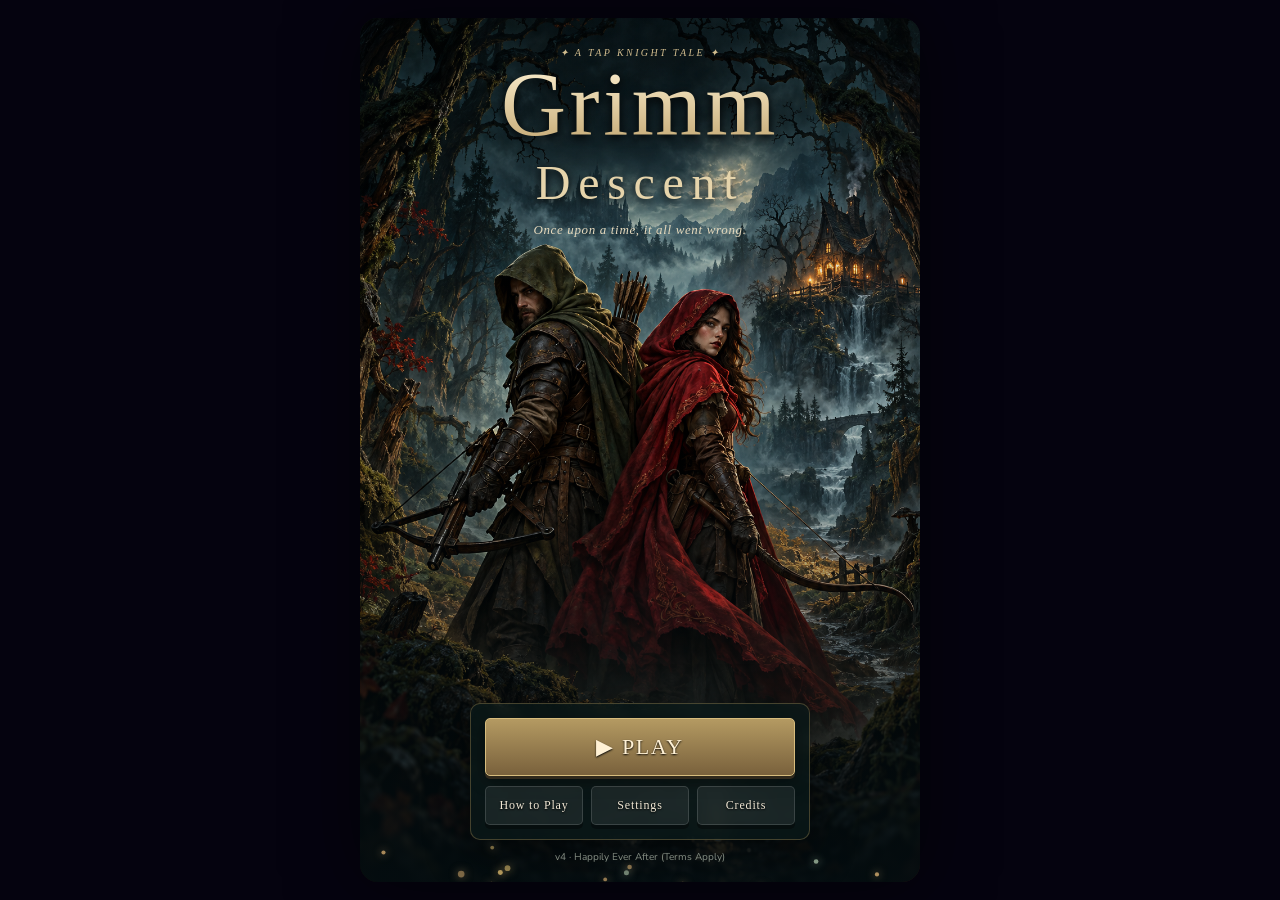
==== index.html @ 76e5c5c7 "Add files via upload" ====
<!DOCTYPE html>
<html lang="en">
<head>
<meta charset="utf-8">
<meta name="viewport" content="width=device-width,initial-scale=1,maximum-scale=1,user-scalable=no,viewport-fit=cover">
<meta name="theme-color" content="#10211f">
<meta name="apple-mobile-web-app-capable" content="yes">
<meta name="mobile-web-app-capable" content="yes">
<title>Grimm Descent — A Dark Fairy Tale Idle RPG</title>
<link rel="icon" href="data:image/svg+xml,%3Csvg xmlns='http://www.w3.org/2000/svg' viewBox='0 0 100 100'%3E%3Ctext y='.9em' font-size='90'%3E%E2%9A%94%EF%B8%8F%3C/text%3E%3C/svg%3E">
<link rel="preconnect" href="https://fonts.googleapis.com"><link rel="preconnect" href="https://fonts.gstatic.com" crossorigin>
<link href="https://fonts.googleapis.com/css2?family=Bungee&family=Pirata+One&family=IM+Fell+English:ital@0;1&family=Nunito:wght@600;700;800;900&display=swap" rel="stylesheet">
<style>
:root{--cy:#19e6ff;--mg:#ff2fd0;--bg:#0a0820;--bg2:#141036;--panel:#17133d;--panel2:#1f1a52;--txt:#eaf6ff;--dim:#8f8bb8;--gold:#ffd447;--red:#ff4d6d;--grn:#3dffa0;--acc:#19e6ff}
*{box-sizing:border-box;-webkit-tap-highlight-color:transparent}
html,body{margin:0;height:100%;background:#05030f;color:var(--txt);font-family:'Nunito',system-ui,-apple-system,Segoe UI,Roboto,sans-serif;overflow:hidden;touch-action:manipulation;user-select:none;-webkit-user-select:none;overscroll-behavior:none}
button{font-family:inherit;color:inherit;cursor:pointer}
#app{position:relative;height:100vh;height:100dvh;max-width:560px;margin:0 auto;overflow:hidden;background:var(--bg);box-shadow:0 0 60px rgba(25,230,255,.12)}
.screen{position:absolute;inset:0}
.hidden{display:none!important}

/* ---- title ---- */
#title{background:radial-gradient(120% 70% at 50% 0%,#3b126e 0%,#150a38 45%,#05030f 100%);display:flex;flex-direction:column;align-items:center;justify-content:space-between;padding:calc(26px + env(safe-area-inset-top)) 18px calc(18px + env(safe-area-inset-bottom));z-index:5;overflow:hidden}
#titleFx{position:absolute;inset:0;width:100%;height:100%;pointer-events:none}
#title:before{content:"";position:absolute;left:-20%;right:-20%;bottom:-10%;height:55%;background:repeating-linear-gradient(0deg,rgba(255,47,208,.18) 0 2px,transparent 2px 28px),repeating-linear-gradient(90deg,rgba(25,230,255,.16) 0 2px,transparent 2px 36px);transform:perspective(300px) rotateX(58deg);transform-origin:bottom;mask-image:linear-gradient(0deg,#000,transparent 85%);-webkit-mask-image:linear-gradient(0deg,#000,transparent 85%);animation:grid 5s linear infinite}
@keyframes grid{to{background-position:0 28px,36px 0}}
.logo{position:relative;text-align:center;font-family:'Bungee',Impact,'Arial Black',sans-serif;margin-top:4vh;animation:logoin .9s cubic-bezier(.2,1.4,.4,1) both}
@keyframes logoin{from{transform:translateY(-40px) scale(.7);opacity:0}}
.logo .l1{font-size:clamp(11px,3.4vw,15px);letter-spacing:.32em;color:var(--cy);text-shadow:0 0 12px var(--cy)}
.logo .l2{font-size:clamp(50px,17.5vw,96px);line-height:.95;background:linear-gradient(180deg,#fff 0%,#9ff8ff 30%,var(--cy) 48%,var(--mg) 100%);-webkit-background-clip:text;background-clip:text;color:transparent;filter:drop-shadow(0 5px 0 #34095c) drop-shadow(0 0 22px rgba(255,47,208,.55));letter-spacing:.01em}
.logo .l3{display:inline-block;font-size:clamp(26px,9vw,46px);padding:0 18px;margin-top:2px;background:linear-gradient(90deg,var(--mg),#a31fff);color:#fff;border-radius:10px;transform:rotate(-3deg);box-shadow:0 5px 0 #4a0a6a,0 0 26px rgba(255,47,208,.6);text-shadow:0 3px 0 #4a0a6a}
.logo .l4{margin-top:14px;font-family:'Nunito',sans-serif;font-weight:800;font-size:clamp(12px,3.6vw,15px);color:var(--dim);letter-spacing:.14em;text-transform:uppercase}
.tknight{position:relative;width:min(46vw,210px);flex:0 0 auto;filter:drop-shadow(0 0 28px rgba(25,230,255,.45));animation:float 3s ease-in-out infinite}
@keyframes float{50%{transform:translateY(-12px)}}
.tknight svg{width:100%;display:block;overflow:visible}
.tknight .sword{transform-origin:92px 86px;animation:sway 3s ease-in-out infinite}
@keyframes sway{50%{transform:rotate(-10deg)}}
#titleMenu{position:relative;width:100%;max-width:340px;display:flex;flex-direction:column;gap:12px;align-items:stretch}
.trow{display:flex;gap:8px}.trow .btn{flex:1;padding:11px 6px;font-size:12px}
.ver{position:relative;font-size:11px;color:var(--dim);text-align:center;margin-top:10px}

/* ---- buttons ---- */
.btn{font-family:'Bungee',Impact,sans-serif;border:0;border-radius:14px;padding:13px 16px;font-size:15px;color:#07031a;background:linear-gradient(180deg,#8cf7ff,#19c8ff);box-shadow:0 5px 0 #0a6a95,0 10px 22px rgba(25,230,255,.22);letter-spacing:.02em;transition:transform .06s,box-shadow .06s}
.btn:active{transform:translateY(4px);box-shadow:0 1px 0 #0a6a95}
.btn.big{font-size:21px;padding:17px 16px;animation:pulse 1.6s ease-in-out infinite}
@keyframes pulse{50%{box-shadow:0 5px 0 #0a6a95,0 0 34px rgba(25,230,255,.7)}}
.btn.mg{color:#fff;background:linear-gradient(180deg,#ff7ae6,#d414b0);box-shadow:0 5px 0 #7a0a68,0 10px 22px rgba(255,47,208,.22)}
.btn.mg:active{box-shadow:0 1px 0 #7a0a68}
.btn.gold{background:linear-gradient(180deg,#ffe98a,#ffb81c);box-shadow:0 5px 0 #a06a00,0 10px 22px rgba(255,212,71,.2)}
.btn.gold:active{box-shadow:0 1px 0 #a06a00}
.btn.ghost{color:var(--txt);background:rgba(255,255,255,.07);box-shadow:0 4px 0 rgba(0,0,0,.35);border:1px solid rgba(255,255,255,.14)}
.btn:disabled{filter:grayscale(1) brightness(.6);pointer-events:none}
.btn.wide{width:100%}

/* ---- game layout ---- */
#game{display:flex;flex-direction:column;background:var(--bg)}
#hud{flex:0 0 auto;display:flex;align-items:center;gap:10px;padding:calc(6px + env(safe-area-inset-top)) 10px 6px;background:linear-gradient(180deg,#0c0a2b,#120e36);border-bottom:2px solid rgba(25,230,255,.25)}
#hud .coin{font-family:'Bungee',sans-serif;font-size:20px;color:var(--gold);text-shadow:0 2px 0 #6a4a00,0 0 12px rgba(255,212,71,.4);flex:1}
#hud .coin small{display:block;font-family:'Nunito',sans-serif;font-size:11px;font-weight:800;color:var(--cy);text-shadow:none}
#hud .mid{font-size:12px;color:var(--grn);font-weight:800}
#hud .ib{width:38px;height:38px;border-radius:12px;border:1px solid rgba(255,255,255,.18);background:rgba(255,255,255,.07);font-size:18px}
#ticker{flex:0 0 auto;height:22px;background:#0d0a28;font-size:11px;line-height:22px;color:var(--dim);padding:0 10px;white-space:nowrap;overflow:hidden;border-bottom:1px solid rgba(255,255,255,.05)}
#ticker b{color:var(--mg);margin-right:6px;letter-spacing:.06em}
#tickerTxt{display:inline-block;opacity:0;transform:translateY(5px);transition:all .4s}#tickerTxt.in{opacity:1;transform:none}

#stage{position:relative;flex:0 0 40%;overflow:hidden;touch-action:manipulation;cursor:pointer;border-bottom:3px solid var(--acc)}
#stage.shake{animation:shk .3s}
@keyframes shk{0%,100%{transform:none}20%{transform:translate(-6px,3px)}40%{transform:translate(6px,-3px)}60%{transform:translate(-4px,-2px)}80%{transform:translate(4px,2px)}}
#bg{position:absolute;inset:0}
#bg:after{content:"";position:absolute;left:0;right:0;bottom:0;height:24%;background:linear-gradient(180deg,rgba(0,0,0,.05),rgba(0,0,0,.55));border-top:2px solid rgba(255,255,255,.12)}
#decor{position:absolute;inset:0;pointer-events:none}
#decor span{position:absolute;opacity:.16;animation:drift 9s ease-in-out infinite alternate}
@keyframes drift{to{transform:translateY(-10px) rotate(6deg)}}
#stage:before{content:"";position:absolute;inset:0;z-index:6;pointer-events:none;background:radial-gradient(120% 100% at 50% 40%,transparent 55%,rgba(0,0,0,.55))}
#fx{position:absolute;inset:0;width:100%;height:100%;pointer-events:none;z-index:4}
#floorInfo{position:absolute;top:6px;left:0;right:0;text-align:center;z-index:7;pointer-events:none}
#floorLabel{font-family:'Bungee',sans-serif;font-size:19px;color:#fff;text-shadow:0 2px 0 rgba(0,0,0,.6),0 0 14px var(--acc)}
#realmLabel{font-size:11px;font-weight:800;color:var(--acc);letter-spacing:.1em;text-transform:uppercase;text-shadow:0 1px 0 #000}
#pips{display:flex;gap:5px;justify-content:center;margin-top:4px}
#pips i{width:15px;height:6px;border-radius:3px;background:rgba(255,255,255,.2)}#pips i.on{background:var(--acc);box-shadow:0 0 8px var(--acc)}
#pips em{font-style:normal;font-size:11px;font-weight:900;color:var(--mg);letter-spacing:.1em}
#enemyWrap{position:absolute;right:5%;bottom:20%;width:48%;text-align:center;z-index:3;pointer-events:none}
#ename{font-size:12px;font-weight:900;text-shadow:0 2px 0 #000;margin-bottom:3px;white-space:nowrap;overflow:hidden;text-overflow:ellipsis}
#enemyWrap.isboss #ename{color:var(--mg);font-size:13px}
#ebar{height:12px;border-radius:7px;background:rgba(0,0,0,.6);border:2px solid rgba(255,255,255,.25);overflow:hidden;position:relative}
#ebar i{display:block;height:100%;width:100%;background:linear-gradient(180deg,#ff8a9d,#ff2f55);transition:width .08s}
#enemyWrap.isboss #ebar{height:15px;border-color:var(--mg)}
#ehp{font-size:10px;font-weight:900;color:#fff;text-shadow:0 1px 0 #000;margin-top:1px}
#enemy{font-size:clamp(70px,22vw,112px);line-height:1.05;filter:drop-shadow(0 10px 8px rgba(0,0,0,.55));display:inline-block;margin-top:2px}
#enemy.boss{font-size:clamp(90px,28vw,140px);filter:drop-shadow(0 0 22px var(--mg)) drop-shadow(0 10px 8px rgba(0,0,0,.55))}
.ebob{animation:bob 1.6s ease-in-out infinite}
@keyframes bob{50%{transform:translateY(-8px)}}
#enemy.spawn{animation:spawn .35s cubic-bezier(.2,1.5,.4,1),bob 1.6s ease-in-out .35s infinite}
@keyframes spawn{from{transform:scale(.2) translateY(30px);opacity:0}}
#enemy.hit{animation:hit .14s}
@keyframes hit{0%{transform:scale(.88) rotate(-4deg);filter:brightness(3) drop-shadow(0 0 12px #fff)}100%{transform:none}}
#enemy.atk{animation:atk .3s}
@keyframes atk{40%{transform:translateX(-46px) scale(1.12)}}
#enemy.die{animation:die .4s forwards}
@keyframes die{to{transform:scale(.3) rotate(220deg) translateY(-40px);opacity:0}}

#heroes{position:absolute;left:2%;bottom:17%;width:50%;display:flex;align-items:flex-end;z-index:3;pointer-events:none}
#knightWrap{position:relative;flex:0 0 36%;margin-left:auto;order:2}
#knight{width:100%;filter:drop-shadow(0 8px 6px rgba(0,0,0,.5));transform-origin:50% 100%;animation:idle 1.4s ease-in-out infinite}
@keyframes idle{50%{transform:scaleY(1.03)}}
#knight .ksvg{width:100%;display:block;overflow:visible}
#knight .sword{transform-origin:92px 86px;transition:transform .05s}
#knight.swing .sword{animation:swing .22s}
@keyframes swing{0%{transform:rotate(-25deg)}45%{transform:rotate(85deg)}100%{transform:rotate(0)}}
#knight.swing{animation:lunge .18s}
@keyframes lunge{50%{transform:translateX(18px) scale(1.04)}}
#knight.ouch{animation:ouch .3s}
@keyframes ouch{30%{filter:brightness(2.5) hue-rotate(-40deg)}}
#knight.buffed{filter:drop-shadow(0 0 14px var(--mg)) drop-shadow(0 8px 6px rgba(0,0,0,.5))}
#kbar{height:7px;border-radius:4px;background:rgba(0,0,0,.6);border:1.5px solid rgba(255,255,255,.3);overflow:hidden;margin-top:3px}
#kbar i{display:block;height:100%;background:linear-gradient(180deg,#8cf7ff,#19c8ff);transition:width .1s}
#party{display:flex;flex-wrap:wrap-reverse;flex-direction:row-reverse;gap:4px;flex:1;order:1;align-content:flex-end;justify-content:flex-start;padding-right:4px;max-height:100%}
.adv{width:30px;text-align:center}
.adv i{font-style:normal;font-size:23px;display:block;line-height:1.1;filter:drop-shadow(0 3px 2px rgba(0,0,0,.6))}
.adv u{display:block;height:4px;background:rgba(0,0,0,.6);border-radius:2px;overflow:hidden;margin-top:1px}.adv u b{display:block;height:100%;background:var(--grn)}
.adv.dead{filter:grayscale(1);opacity:.7}
.adv.ouch{animation:ouch2 .3s}@keyframes ouch2{30%{transform:translateY(-6px);filter:brightness(2.5)}}
#combo{position:absolute;left:10px;top:64px;font-family:'Bungee',sans-serif;font-size:15px;color:var(--gold);text-shadow:0 2px 0 #000;opacity:0;transform:scale(.7);transition:all .12s;z-index:7;pointer-events:none}
#combo.on{opacity:1;transform:scale(1)}
#stageBtns{position:absolute;right:6px;top:6px;display:flex;flex-direction:column;gap:5px;z-index:8}
#stageBtns button{font-family:'Bungee',sans-serif;font-size:10px;padding:6px 8px;border-radius:9px;border:1px solid rgba(255,255,255,.3);background:rgba(8,6,28,.75);color:#fff}
#stageBtns button:disabled{opacity:.3}#stageBtns #autoBtn.on{border-color:var(--grn);color:var(--grn)}
#bossbar{position:absolute;left:12%;right:12%;top:62px;z-index:7;height:14px;border-radius:8px;background:rgba(0,0,0,.65);border:2px solid var(--mg);overflow:hidden;pointer-events:none}
#bossbar i{display:block;height:100%;background:linear-gradient(90deg,var(--mg),#ffb020)}
#btime{position:absolute;inset:0;text-align:center;font-size:10px;font-weight:900;line-height:11px;text-shadow:0 1px 0 #000}
#banner{position:absolute;left:0;right:0;top:34%;z-index:9;text-align:center;pointer-events:none;opacity:0;transform:scale(.4)}
#banner b{display:block;font-family:'Bungee',sans-serif;font-size:26px;color:var(--mg);text-shadow:0 3px 0 #000,0 0 20px var(--mg)}
#banner span{display:inline-block;background:rgba(0,0,0,.75);padding:4px 12px;border-radius:8px;font-weight:900;font-size:13px;margin-top:4px;border:1px solid var(--mg)}
#banner.show{animation:ban 2.4s forwards}
@keyframes ban{0%{opacity:0;transform:scale(.4)}12%{opacity:1;transform:scale(1.08)}20%{transform:scale(1)}80%{opacity:1}100%{opacity:0;transform:scale(1.1)}}
#fnums{position:absolute;inset:0;z-index:8;pointer-events:none;overflow:hidden}
.fl{position:absolute;transform:translate(-50%,-50%);font-family:'Bungee',sans-serif;font-size:17px;color:#fff;text-shadow:0 2px 0 #000,0 0 6px rgba(0,0,0,.8);white-space:nowrap;animation:fl .9s ease-out forwards}
.fl.crit{font-size:27px;color:var(--mg);text-shadow:0 2px 0 #000,0 0 14px var(--mg)}
.fl.gold{color:var(--gold);font-size:18px}.fl.hurt{color:var(--red);font-size:15px}.fl.party{font-size:12px;color:var(--cy);opacity:.9}.fl.bad{color:var(--red)}.fl.good{color:var(--grn)}
@keyframes fl{0%{opacity:0;transform:translate(-50%,-30%) scale(.5)}15%{opacity:1;transform:translate(-50%,-60%) scale(1.15)}100%{opacity:0;transform:translate(-50%,-190%) scale(.95)}}

#skillbar{flex:0 0 auto;display:flex;gap:8px;justify-content:center;padding:7px 8px;background:#100c30;border-bottom:1px solid rgba(255,255,255,.07)}
.sk{position:relative;width:54px;height:54px;border-radius:15px;border:2px solid rgba(255,255,255,.2);background:linear-gradient(180deg,#2a2370,#171250);overflow:hidden;padding:0}
.sk i{font-style:normal;font-size:27px;position:relative;z-index:2}
.sk .cdo{position:absolute;left:0;right:0;bottom:0;height:0;background:rgba(0,0,0,.72);z-index:3;text-align:center;font-size:15px;font-weight:900;color:#fff;display:flex;align-items:center;justify-content:center}
.sk em{position:absolute;bottom:1px;right:3px;font-size:9px;font-style:normal;font-weight:900;color:var(--dim);z-index:4}
.sk.locked{opacity:.5}.sk.ready{border-color:var(--cy);box-shadow:0 0 14px rgba(25,230,255,.55)}.sk.active{border-color:var(--mg);box-shadow:0 0 16px rgba(255,47,208,.8)}
.sk:active{transform:scale(.92)}

#panel{flex:1 1 0;min-height:0;overflow-y:auto;overflow-x:hidden;padding:8px 10px 14px;background:linear-gradient(180deg,#171345,#0f0b2e);-webkit-overflow-scrolling:touch}
#panel::-webkit-scrollbar{width:4px}#panel::-webkit-scrollbar-thumb{background:rgba(255,255,255,.2);border-radius:2px}
#tabs{flex:0 0 auto;display:flex;background:#0b0826;border-top:2px solid rgba(255,47,208,.35);padding-bottom:env(safe-area-inset-bottom)}
.tabbtn{position:relative;flex:1;border:0;background:none;padding:7px 0 6px;display:flex;flex-direction:column;align-items:center;gap:1px;color:var(--dim)}
.tabbtn i{font-style:normal;font-size:21px;filter:grayscale(.7)}.tabbtn span{font-size:10px;font-weight:900;letter-spacing:.05em;text-transform:uppercase}
.tabbtn.on{color:var(--cy)}.tabbtn.on i{filter:none;transform:translateY(-2px)}.tabbtn.on:before{content:"";position:absolute;top:0;left:20%;right:20%;height:3px;border-radius:0 0 3px 3px;background:var(--cy);box-shadow:0 0 10px var(--cy)}
.dot{position:absolute;top:5px;right:22%;width:10px;height:10px;border-radius:50%;background:var(--mg);box-shadow:0 0 8px var(--mg);animation:pulse2 1s infinite}
@keyframes pulse2{50%{transform:scale(1.35)}}

/* ---- panel contents ---- */
.sec{display:flex;align-items:center;justify-content:space-between;font-family:'Bungee',sans-serif;font-size:13px;color:var(--cy);margin:12px 2px 7px;letter-spacing:.04em}
.sec:first-child{margin-top:2px}.sec .qty{display:flex;gap:4px;align-items:center}.sec small{font-family:'Nunito';font-size:10px;color:var(--dim);font-weight:700}
.q{font-family:'Nunito';font-weight:900;font-size:11px;padding:5px 9px;border-radius:8px;border:1px solid rgba(255,255,255,.2);background:rgba(255,255,255,.06);color:var(--txt)}.q.on{background:var(--cy);color:#06122a;border-color:var(--cy)}
.stats{display:grid;grid-template-columns:repeat(4,1fr);gap:6px;margin-bottom:8px}
.stats div{background:rgba(255,255,255,.06);border-radius:10px;padding:6px 4px;text-align:center;border:1px solid rgba(255,255,255,.08)}.stats small{display:block;font-size:10px;color:var(--dim);font-weight:800}.stats b{font-family:'Bungee';font-size:13px;color:#fff}
.hint{background:rgba(25,230,255,.1);border:1px dashed rgba(25,230,255,.45);border-radius:11px;padding:9px 11px;font-size:12px;font-weight:700;color:#bfefff;margin:6px 0}
.row{display:flex;align-items:center;gap:9px;background:linear-gradient(180deg,rgba(255,255,255,.075),rgba(255,255,255,.035));border:1px solid rgba(255,255,255,.09);border-radius:13px;padding:8px;margin-bottom:6px}
.row.lockrow{opacity:.55}
.ico{flex:0 0 42px;height:42px;border-radius:11px;background:rgba(0,0,0,.35);display:flex;align-items:center;justify-content:center;font-size:23px}
.info{flex:1;min-width:0}.info b{font-size:13px}.info em{font-style:normal;font-size:11px;font-weight:900;color:var(--gold);margin-left:3px}.info small{display:block;font-size:11px;color:var(--dim);font-weight:700;line-height:1.25;margin-top:1px}
.buy{flex:0 0 auto;min-width:92px;border:0;border-radius:11px;padding:6px 8px;font-family:'Bungee',sans-serif;font-size:11px;background:#2b2763;color:#8f8bb8;box-shadow:0 3px 0 #15123a;line-height:1.3}
.buy span{display:block;font-size:10px;opacity:.85}
.buy.can{background:linear-gradient(180deg,#8cf7ff,#19c8ff);color:#06122a;box-shadow:0 3px 0 #0a6a95}.buy.can:active{transform:translateY(3px);box-shadow:none}
.maxed{font-family:'Bungee';font-size:12px;color:var(--grn);padding:0 12px}
.grid5{display:grid;grid-template-columns:repeat(5,1fr);gap:6px}
.item{position:relative;aspect-ratio:1;border-radius:12px;border:2px solid var(--rc,rgba(255,255,255,.15));background:radial-gradient(circle at 50% 30%,rgba(255,255,255,.14),rgba(0,0,0,.35));display:flex;flex-direction:column;align-items:center;justify-content:center;padding:0;box-shadow:inset 0 0 14px color-mix(in srgb,var(--rc,#fff) 35%,transparent)}
.item i{font-style:normal;font-size:27px}.item small{font-size:8px;font-weight:900;color:var(--rc);text-transform:uppercase;letter-spacing:.04em}.item b{position:absolute;top:2px;right:4px;font-size:10px;color:var(--gold)}
.item.empty{opacity:.4;border-style:dashed}
.gs{display:flex;flex-wrap:wrap;gap:4px 10px;font-size:10px;font-weight:800;color:var(--dim);margin:7px 2px 0}
.mem{background:linear-gradient(180deg,rgba(255,255,255,.075),rgba(255,255,255,.035));border:1px solid rgba(255,255,255,.09);border-radius:13px;padding:8px;margin-bottom:7px}
.mem.dead{opacity:.7;border-color:rgba(255,77,109,.4)}
.mhead{display:flex;gap:9px;align-items:center}.av{flex:0 0 44px;height:44px;border-radius:12px;background:rgba(0,0,0,.35);font-size:25px;display:flex;align-items:center;justify-content:center}
.mi{flex:1;min-width:0}.mi b{font-size:13px}.mi small{display:block;font-size:11px;color:var(--dim);font-weight:700;line-height:1.25}.mi .trait{color:#b7a7ff;font-style:italic}
.hpbar{height:7px;border-radius:4px;background:rgba(0,0,0,.5);margin:6px 0;overflow:hidden}.hpbar b{display:block;height:100%;background:linear-gradient(90deg,#3dffa0,#19e6ff)}
.mbtn{display:flex;gap:6px;justify-content:flex-end;align-items:center}
.log{font-size:11px;color:#c9c3ee;font-weight:700;padding:5px 8px;background:rgba(255,77,109,.08);border-left:3px solid var(--red);border-radius:6px;margin-bottom:4px}
.realm{display:block;width:100%;text-align:left;border:1.5px solid var(--rc);border-radius:14px;padding:10px 12px;margin-bottom:7px;background:linear-gradient(135deg,var(--r1),var(--r2));color:#fff}
.realm.locked{filter:grayscale(1) brightness(.5);border-color:#555}.realm.cur{box-shadow:0 0 16px var(--rc)}
.rtop{display:flex;justify-content:space-between;align-items:center;gap:8px}.rtop b{font-family:'Bungee',sans-serif;font-size:13px}.rtop span{font-size:10px;font-weight:900;color:var(--rc);white-space:nowrap}.realm small{display:block;font-size:11px;opacity:.8;font-weight:700;margin-top:3px}
.rbar{height:5px;background:rgba(0,0,0,.45);border-radius:3px;margin-top:6px;overflow:hidden}.rbar i{display:block;height:100%;background:var(--rc)}
.grid2{display:grid;grid-template-columns:1fr 1fr;gap:8px}
.mbig{border:1px solid rgba(255,255,255,.14);border-radius:14px;padding:12px 8px;background:linear-gradient(180deg,rgba(255,255,255,.09),rgba(255,255,255,.03));text-align:center}
.mbig.wide{grid-column:1/-1}.mbig i{font-style:normal;font-size:28px;display:block}.mbig b{font-family:'Bungee',sans-serif;font-size:12px;display:block;margin-top:3px}.mbig small{font-size:10px;color:var(--dim);font-weight:700}

/* ---- modal ---- */
#modal{position:absolute;inset:0;z-index:50;background:rgba(3,1,14,.78);backdrop-filter:blur(3px);display:flex;align-items:center;justify-content:center;padding:14px}
#mbox{position:relative;width:100%;max-height:90%;overflow-y:auto;background:linear-gradient(180deg,#241d63,#140f3c);border:2px solid var(--cy);border-radius:20px;padding:16px 14px;box-shadow:0 0 40px rgba(25,230,255,.3),0 20px 50px rgba(0,0,0,.6);animation:pop .22s cubic-bezier(.2,1.4,.4,1)}
@keyframes pop{from{transform:scale(.8);opacity:0}}
.mtitle{font-family:'Bungee',sans-serif;font-size:19px;text-align:center;margin-bottom:4px;line-height:1.15}
.msub{text-align:center;font-size:12px;color:var(--dim);font-weight:800;margin-bottom:8px}.mp{font-size:13px;line-height:1.45;font-weight:600;color:#d9d3ff;text-align:center;margin:6px 0 10px}
.mbtns{display:flex;gap:8px;margin-top:12px;justify-content:center}.mbtns .btn{flex:1;font-size:13px;padding:11px 8px}.mbtns.col{flex-direction:column}
.statbox{background:rgba(0,0,0,.3);border-radius:12px;padding:6px 10px;margin:8px 0}.srow{display:flex;justify-content:space-between;font-size:13px;font-weight:800;padding:4px 0;border-bottom:1px solid rgba(255,255,255,.06)}.srow:last-child{border:0}.srow b{color:var(--grn)}
.cmp{text-align:center;font-weight:900;font-size:13px;margin:4px 0}.cmp.up{color:var(--grn)}.cmp.dn{color:var(--red)}
.tog{display:flex;align-items:center;justify-content:space-between;gap:10px;padding:8px 4px;font-size:13px;font-weight:800;border-bottom:1px solid rgba(255,255,255,.07)}
.tog input[type=range]{width:46%;accent-color:#19e6ff}
.sw{position:relative;width:48px;height:26px;border-radius:14px;border:0;background:#3a3470}.sw:after{content:"";position:absolute;top:3px;left:3px;width:20px;height:20px;border-radius:50%;background:#fff;transition:.15s}.sw.on{background:var(--cy)}.sw.on:after{left:25px}
.how p{font-size:13px;line-height:1.45;font-weight:600;color:#d9d3ff;margin:7px 0}.how{text-align:left}
.fgrid{display:grid;grid-template-columns:repeat(5,1fr);gap:7px}
.fbtn{padding:11px 0;border-radius:11px;border:1.5px solid var(--cy);background:rgba(25,230,255,.12);font-family:'Bungee';font-size:13px;color:#fff}.fbtn.locked{opacity:.3;border-color:#555}.fbtn.bossf{border-color:var(--mg);background:rgba(255,47,208,.15)}
.ach{display:flex;gap:10px;align-items:center;padding:6px 4px;opacity:.5;border-bottom:1px solid rgba(255,255,255,.06)}.ach.got{opacity:1}.ach i{font-style:normal;font-size:22px}.ach b{font-size:13px}.ach small{display:block;font-size:11px;color:var(--dim);font-weight:700}
.realmintro{text-align:center}.realmintro small{font-family:'Bungee';font-size:11px;color:var(--rc);letter-spacing:.2em}.realmintro .boss{font-size:12px;font-weight:800;color:var(--mg);margin-top:4px}
.welcome{background:rgba(255,47,208,.12);border:1px solid var(--mg);border-radius:12px;padding:9px 11px;margin-bottom:12px;text-align:center}.welcome b{font-family:'Bungee';font-size:15px;color:var(--mg)}.welcome p{margin:5px 0 0;font-size:12px;font-weight:700;color:#e9d9ff}
.bigmoney{font-family:'Bungee';font-size:34px;text-align:center;color:var(--gold);text-shadow:0 3px 0 #6a4a00,0 0 20px rgba(255,212,71,.5)}
textarea{width:100%;height:110px;background:#0a0724;color:var(--cy);border:1px solid rgba(25,230,255,.4);border-radius:10px;padding:8px;font-size:11px;font-family:monospace;user-select:text;-webkit-user-select:text}
#toasts{position:absolute;left:0;right:0;top:calc(52px + env(safe-area-inset-top));z-index:70;display:flex;flex-direction:column;align-items:center;gap:6px;pointer-events:none}
.toast{max-width:92%;background:rgba(14,10,40,.94);border:1.5px solid var(--cy);border-radius:12px;padding:7px 12px;font-size:12px;font-weight:800;text-align:center;animation:toast 3.2s forwards;box-shadow:0 6px 18px rgba(0,0,0,.5)}
.toast.bad{border-color:var(--red)}.toast.good{border-color:var(--grn)}.toast.loot{border-color:var(--gold);color:var(--gold)}
@keyframes toast{0%{opacity:0;transform:translateY(-14px)}8%{opacity:1;transform:none}85%{opacity:1}100%{opacity:0;transform:translateY(-8px)}}
@media (max-height:640px){#stage{flex-basis:36%}.sk{width:46px;height:46px}}
@media (min-width:561px){#app{border-radius:18px;margin-top:2vh;height:96vh;height:96dvh}}

/* ===== v2 additions ===== */
#stage{flex:0 0 42%}
#fx{pointer-events:auto;touch-action:manipulation}
#stLabel{font-family:'Bungee',sans-serif;font-size:17px;color:#fff;text-shadow:0 2px 0 rgba(0,0,0,.6),0 0 14px var(--acc)}
#stRealm{font-size:10px;font-weight:800;color:var(--acc);letter-spacing:.1em;text-transform:uppercase;text-shadow:0 1px 0 #000}
#stWave{font-size:10px;font-weight:900;color:var(--mg);letter-spacing:.1em;text-shadow:0 1px 0 #000;margin-top:2px}
#stProgWrap{width:46%;height:5px;margin:4px auto 0;background:rgba(0,0,0,.5);border-radius:3px;overflow:hidden}
#stProg{height:100%;width:0;background:var(--acc);box-shadow:0 0 8px var(--acc);transition:width .2s}
#wxChip{position:absolute;left:6px;top:6px;z-index:8;font-size:11px;font-weight:900;padding:5px 8px;border-radius:9px;border:1px solid rgba(255,255,255,.3);background:rgba(8,6,28,.75);color:#fff}
#stageBtns{flex-direction:column}
#bossbar{top:58px}
.tabbtn span{font-size:9px}
.hdr{display:flex;align-items:center;justify-content:space-between;gap:8px;margin-bottom:8px}
.qty{display:flex;gap:4px}.qty button{padding:4px 9px;border-radius:8px;border:1px solid rgba(255,255,255,.2);background:rgba(255,255,255,.06);color:#fff;font-weight:900;font-size:11px}.qty button.on{background:var(--cy);color:#001;border-color:var(--cy)}
.row.tap{cursor:pointer}
.hrow{display:flex;gap:8px;align-items:center;background:linear-gradient(180deg,rgba(255,255,255,.075),rgba(255,255,255,.035));border:1px solid rgba(255,255,255,.09);border-radius:13px;padding:7px;margin-bottom:6px}
.hrow.bench{opacity:.78}.hrow.locked{opacity:.45}
.hrow .av{cursor:pointer}
.hrow .mi b em{font-style:normal;color:var(--cy);font-size:11px;margin-left:4px}
.tag{display:inline-block;font-size:9px;font-weight:900;padding:1px 5px;border-radius:5px;background:rgba(25,230,255,.18);color:var(--cy);margin-left:4px;vertical-align:middle}
.tag.b{background:rgba(255,255,255,.12);color:var(--dim)}
.mini{padding:6px 8px;border-radius:9px;border:1px solid rgba(255,255,255,.22);background:rgba(255,255,255,.07);color:#fff;font-weight:900;font-size:11px;white-space:nowrap}
.mini.can{border-color:var(--grn);color:var(--grn)}
.mini:disabled{opacity:.35}
.slots4{display:grid;grid-template-columns:repeat(4,1fr);gap:6px;margin:8px 0}
.hdet{text-align:center}.hdet .big{font-size:54px;line-height:1}
.pgrid{display:grid;grid-template-columns:repeat(2,1fr);gap:7px}
.pet{border:2px solid var(--rc,#555);border-radius:13px;padding:8px;background:rgba(255,255,255,.05);text-align:center;position:relative}
.pet.act{box-shadow:0 0 14px var(--rc)}.pet i{font-style:normal;font-size:34px;display:block}.pet b{font-size:11px;display:block;margin:2px 0}.pet small{display:block;font-size:10px;color:var(--dim);font-weight:700;min-height:26px}
.pet.lock{opacity:.35}
.stg10{display:grid;grid-template-columns:repeat(5,1fr);gap:6px;margin-bottom:8px}
.stg10 button{padding:9px 0;border-radius:10px;border:1.5px solid rgba(255,255,255,.2);background:rgba(255,255,255,.06);color:#fff;font-weight:900;font-size:13px}
.stg10 button.cl{border-color:var(--grn);color:var(--grn)}.stg10 button.cur{background:var(--cy);color:#001;border-color:var(--cy)}.stg10 button.lk{opacity:.3}.stg10 button.boss{border-color:var(--mg)}
.wxrow{display:flex;gap:8px;padding:7px;border-radius:11px;background:rgba(255,255,255,.05);margin-bottom:5px;font-size:12px}.wxrow i{font-style:normal;font-size:24px}.wxrow small{display:block;color:var(--dim);font-weight:700;font-size:11px}
.wxrow.now{border:1.5px solid var(--cy)}
.toast.memo{background:#2a2250;border:1px solid var(--cy);max-width:90%}
.toast.loot{border:1px solid var(--gold)}.toast.good{border:1px solid var(--grn)}

.slots6{display:grid;grid-template-columns:repeat(3,1fr);gap:6px;margin:8px 0}

.hcard{background:linear-gradient(180deg,rgba(255,255,255,.075),rgba(255,255,255,.035));border:1px solid rgba(255,255,255,.1);border-radius:13px;padding:8px;margin-bottom:7px}
.hcard.bench{opacity:.8}
.hrow2{display:flex;gap:9px;align-items:center;margin-bottom:7px}
.hrow2 .av{flex:0 0 44px;height:44px;border-radius:12px;background:rgba(0,0,0,.35);font-size:26px;display:flex;align-items:center;justify-content:center;cursor:pointer}
.hrow2 .mi b em{font-style:normal;color:var(--cy);font-size:12px;margin-left:5px}
.qbs{display:grid;grid-template-columns:repeat(3,1fr);gap:6px}
.qb{padding:6px 2px;border-radius:10px;border:1.5px solid rgba(255,255,255,.2);background:rgba(255,255,255,.06);color:#fff;font-weight:900;font-size:10px;line-height:1.3}
.qb span{display:block;font-family:'Bungee',sans-serif;font-size:9px;letter-spacing:.02em}
.qb.can{border-color:var(--grn);background:linear-gradient(180deg,rgba(61,255,160,.22),rgba(61,255,160,.08));color:#eafff4}
.goal{background:rgba(25,230,255,.1);border:1px solid rgba(25,230,255,.35);border-radius:10px;padding:7px 10px;margin-bottom:8px;font-size:12px;font-weight:800}
.gemc{font-family:'Bungee',sans-serif;color:#9af;font-size:15px}
#tabs .tabbtn span{font-size:8.5px}

.chips{display:flex;flex-wrap:wrap;gap:4px;margin:-2px 0 6px}.chips i{font-style:normal;font-size:10px;background:rgba(25,230,255,.13);color:var(--cy);border:1px solid rgba(25,230,255,.3);border-radius:8px;padding:1px 6px}
.hrow2 .mi small.tg{opacity:.7}.hrow2 .mini{align-self:flex-start}
.hcard.lockedslot{opacity:.7;border-style:dashed}
.evt{width:100%;margin:6px 0;padding:11px;border-radius:12px;border:1px solid #ff2fd0;background:linear-gradient(90deg,rgba(255,47,208,.28),rgba(25,230,255,.2));color:#fff;font-size:14px;animation:pulse 1.4s infinite}.evt u{text-decoration:none;color:#ff9bea;margin-left:6px}
.plist{max-height:60vh;overflow:auto;margin:8px 0}
.pcard{display:flex;gap:9px;align-items:center;background:rgba(255,255,255,.06);border:1px solid rgba(255,255,255,.1);border-radius:12px;padding:8px;margin-bottom:7px}.pcard.lk{opacity:.5}
.pcard .av{flex:0 0 42px;height:42px;border-radius:11px;background:rgba(0,0,0,.35);font-size:24px;display:flex;align-items:center;justify-content:center}
.pcard .mi{flex:1;min-width:0}.pcard small{display:block;font-size:11px;opacity:.85;line-height:1.3}
@keyframes pulse{50%{box-shadow:0 0 14px rgba(255,47,208,.6)}}

.potbar{display:flex;gap:7px;margin:4px 0 8px}.pot{flex:1;display:flex;flex-direction:column;align-items:center;gap:1px;padding:6px 2px;border-radius:12px;border:1px solid rgba(255,255,255,.12);background:rgba(255,255,255,.05);color:#fff;opacity:.55}
.pot.has{opacity:1;border-color:var(--pc)}.pot.on{box-shadow:0 0 12px var(--pc);background:rgba(255,255,255,.14);opacity:1}.pot i{font-style:normal;font-size:22px}.pot b{font-size:13px}.pot small{font-size:10px;opacity:.85}
.evo{display:block;width:100%;text-align:center;font-size:11px;padding:5px;margin:0 0 6px;border-radius:9px;background:rgba(255,210,58,.08);color:#ffd23a;border:1px dashed rgba(255,210,58,.35)}
button.evo.can{border-style:solid;font-size:12px;background:rgba(255,210,58,.12)}button.evo.rdy{background:linear-gradient(90deg,rgba(255,210,58,.35),rgba(255,47,208,.3));color:#fff;animation:pulse 1.4s infinite}.evo small{display:block;font-size:9px;opacity:.8}
.evo.max{border-style:solid}em.st{color:#ffd23a;margin-left:2px}.goal.haz{border-color:#ff8a3a}

.qbs.one{display:block}.qbs.one .qb{width:100%}
.evt.mgr{animation:none;border-color:#666;background:rgba(255,255,255,.06);font-size:12px}.evt.mgr.on{border-color:#3dffa0;background:rgba(61,255,160,.14)}
.camps{display:flex;flex-direction:column;gap:6px;margin-bottom:6px}.camp{display:flex;flex-wrap:wrap;align-items:center;gap:2px 8px;text-align:left;padding:8px 10px;border-radius:12px;border:1px solid rgba(255,255,255,.12);background:rgba(255,255,255,.05);color:#fff}.camp i{font-style:normal;font-size:22px}.camp b{flex:1;font-size:13px}.camp small{flex-basis:100%;font-size:10px;opacity:.75}.camp.on{border-color:var(--cy);background:rgba(25,230,255,.12)}.camp.lk{opacity:.5}

.camps{display:grid;grid-template-columns:1fr 1fr}.camp b{font-size:12px}

.story{font-size:12px;line-height:1.4;text-align:left;background:rgba(255,255,255,.05);border-radius:10px;padding:8px;margin-top:8px;opacity:.92}
.mslist{max-height:200px;overflow:auto;margin-bottom:8px}.ms{display:flex;gap:8px;padding:6px;border-radius:9px;margin-bottom:4px;background:rgba(255,255,255,.04);opacity:.6;text-align:left}.ms.got{opacity:1;background:rgba(25,230,255,.09)}.ms i{font-style:normal;font-size:18px}.ms b{font-size:12px;display:block}.ms small{display:block;font-size:11px;opacity:.85;line-height:1.3}
.pcard .bs{opacity:.7;font-style:italic;margin-top:3px}

/* ---- v4 storybook title ---- */
#title{background:radial-gradient(90% 55% at 50% 22%,#2b2466 0%,#120d33 45%,#05030f 100%)}
#title:before{background:linear-gradient(0deg,rgba(25,230,255,.14),transparent 60%),radial-gradient(60% 30% at 50% 100%,rgba(255,47,208,.22),transparent 70%);transform:none;mask-image:none;-webkit-mask-image:none;animation:none;left:0;right:0;bottom:0;height:60%}
.logo{font-family:'Pirata One','IM Fell English',serif;margin-top:3vh}
.logo .l1{font-family:'IM Fell English',serif;font-style:italic;letter-spacing:.22em;color:#ffd98a;text-shadow:0 0 14px rgba(255,200,90,.7)}
.logo .l2{font-family:'Pirata One',serif;font-size:clamp(64px,21vw,116px);letter-spacing:.02em;background:linear-gradient(180deg,#fff 0%,#e8fbff 35%,var(--cy) 62%,#5b2bd6 100%);-webkit-background-clip:text;background-clip:text;color:transparent;filter:drop-shadow(0 4px 0 #1a0a3d) drop-shadow(0 0 22px rgba(25,230,255,.55))}
.logo .l3{font-family:'Pirata One',serif;transform:rotate(-2deg);background:linear-gradient(90deg,#8a1fa8,var(--mg));padding:0 22px;border-radius:4px 14px 4px 14px;box-shadow:0 4px 0 #3b0a52,0 0 28px rgba(255,47,208,.55);letter-spacing:.08em;font-size:clamp(30px,10vw,52px)}
.logo .l4{font-family:'IM Fell English',serif;font-style:italic;font-weight:400;text-transform:none;letter-spacing:.04em;font-size:clamp(14px,4.2vw,17px);color:#c9bfff}
.tknight{width:min(92vw,400px);filter:drop-shadow(0 0 26px rgba(25,230,255,.3));animation:none;margin:0 auto}
.tknight .moon{animation:moonpulse 5s ease-in-out infinite;transform-origin:center}
@keyframes moonpulse{50%{opacity:.82}}
.tknight .win{animation:flick 3s infinite steps(1)}
@keyframes flick{0%,40%,100%{opacity:1}45%{opacity:.55}60%{opacity:.9}}
.tknight .crow{animation:crow 9s linear infinite}
.tknight .crow2{animation:crow 12s linear infinite -5s}
@keyframes crow{from{transform:translateX(-40px)}to{transform:translateX(420px)}}
.btn.big{font-family:'Pirata One',serif;font-size:24px;letter-spacing:.06em}
/* ---- v4.2 simple grids ---- */
.chiprow{display:flex;flex-wrap:wrap;gap:6px;margin-bottom:8px}
.chip{background:rgba(255,255,255,.08);border:1px solid rgba(255,255,255,.12);border-radius:999px;padding:4px 10px;font-size:12px;font-weight:800;color:#e9f1ff;font-family:inherit}
.chip.haz{background:rgba(255,90,110,.18);border-color:rgba(255,90,110,.5);cursor:pointer}
.hgrid{display:grid;grid-template-columns:repeat(4,1fr);gap:8px;margin:8px 0}
.hcell{display:flex;flex-direction:column;align-items:center;gap:5px;min-width:0}
.hcell .port{position:relative;width:100%;aspect-ratio:1/.82;border-radius:16px;background:radial-gradient(circle at 50% 35%,rgba(25,230,255,.22),rgba(0,0,0,.45));border:2px solid rgba(255,255,255,.14);display:flex;align-items:center;justify-content:center;cursor:pointer}
.hcell .port .pe{font-size:clamp(30px,10.5vw,46px);line-height:1}
.hcell .port em{position:absolute;left:3px;right:3px;bottom:3px;text-align:center;font-style:normal;font-size:10px;font-weight:900;color:#fff;background:rgba(0,0,0,.55);border-radius:8px;padding:1px 0}
.hcell .port u{position:absolute;top:2px;left:0;right:0;text-align:center;text-decoration:none;font-size:9px;color:#ffd34a}
.hcell .port.evo1{border-color:#3dffa0}.hcell .port.evo2{border-color:#c36bff}.hcell .port.evo3{border-color:#ffd34a;box-shadow:0 0 14px rgba(255,211,74,.5)}
.hcell .pn{font-size:11px;font-weight:800;text-align:center;max-width:100%;overflow:hidden;text-overflow:ellipsis;white-space:nowrap}
.hcell.lockedslot{opacity:.75}.hcell.lockedslot .port{border-style:dashed}
.gbuy{width:100%;border:0;border-radius:10px;padding:6px 2px;font-family:inherit;font-weight:900;font-size:11px;background:#2a2f4a;color:#8a93b8;cursor:pointer;white-space:nowrap}
.gbuy.can{background:linear-gradient(180deg,#3dffa0,#19c7ff);color:#04102a;box-shadow:0 3px 0 #0a6a8a}
.ggrid{display:grid;grid-template-columns:repeat(3,1fr);gap:8px;margin:8px 0}
.gcard{display:flex;flex-direction:column;align-items:center;gap:3px;background:rgba(255,255,255,.06);border:1px solid var(--rc,rgba(255,255,255,.12));border-radius:14px;padding:8px 5px;text-align:center;cursor:pointer;min-width:0}
.gcard i{font-style:normal;font-size:28px;line-height:1.1}
.gcard b{font-size:11px;line-height:1.15;min-height:26px;display:flex;align-items:center}
.gcard em{font-style:normal;font-size:11px;color:var(--cy);font-weight:800}
.gcard.lk{opacity:.55}.gcard.act{box-shadow:0 0 0 2px var(--rc,#3dffa0) inset}
.gmax{font-size:11px;font-weight:900;color:#ffd34a}
.chip.on{background:rgba(61,255,160,.2);border-color:#3dffa0}
.chip.potc.has{border-color:var(--pc)}.chip.potc small{font-size:10px;opacity:.8}
/* Art pass: additive styling, gameplay unchanged. */
:root{--cy:#c7ad73;--mg:#9d6675;--bg:#0d1718;--bg2:#142122;--panel:#182625;--panel2:#243431;--txt:#f1e8d5;--dim:#a5b0a3;--gold:#dfbd75;--grn:#8fbc9b;--acc:#c7ad73}
#title{background:linear-gradient(180deg,rgba(5,14,17,.35),rgba(5,14,17,.9)),url('assets/hollow-woods.png') center/cover}
#title:before{display:none}
.logo .l2{background:linear-gradient(#fff3d5,#c0a36c);background-clip:text;-webkit-background-clip:text;filter:drop-shadow(0 3px 5px #000);font-family:Georgia,serif;letter-spacing:.04em}
.logo .l3{background:#263c36;color:#e6d4ab;box-shadow:0 2px 0 #826c46;border:1px solid #826c46;transform:none;border-radius:3px}
.logo .l1{color:#d1bc8e;text-shadow:none}
.btn,.btn.mg{background:linear-gradient(#b49a62,#79613c);color:#fff1d5;border:1px solid #d7bc7d;border-radius:5px;box-shadow:0 3px 0 #30291c,0 5px 16px #0006;text-shadow:0 1px 2px #000;animation:none}
.btn.big{animation:none}
button{border-radius:5px}
#app{box-shadow:0 0 70px #0008}
@media(prefers-reduced-motion:reduce){*{animation:none!important;scroll-behavior:auto!important}}
/* Stage 2: illustrated title and consistent forest/brass menus. */
#title{background:linear-gradient(180deg,rgba(4,13,16,.15) 15%,transparent 48%,rgba(4,13,16,.94) 100%),url('assets/title-key-art.png') center/cover;padding-top:calc(20px + env(safe-area-inset-top))}
#titleKnight{display:none}
.logo{margin-top:1vh;z-index:2}.logo .l1{font-size:10px;letter-spacing:.24em}.logo .l2{font-size:clamp(56px,18vw,90px);line-height:1.05}.logo .l3{font-family:Georgia,serif;font-size:clamp(30px,10vw,48px);letter-spacing:.16em;border:0;background:none;box-shadow:none;text-shadow:0 2px 8px #000}.logo .l4{max-width:270px;font-family:Georgia,serif;font-size:13px;line-height:1.6;text-transform:none;letter-spacing:.05em;color:#e5d9bd;margin:10px auto}
#titleMenu{gap:10px;z-index:2;padding:14px;border:1px solid #b99c5e55;background:#0a1919bb;border-radius:10px;box-shadow:0 10px 40px #0008;backdrop-filter:blur(6px)}
#titleMenu .btn{font-family:Georgia,serif;letter-spacing:.07em}#titleMenu .btn.big{font-size:22px;padding:15px}.ver{font-size:10px}
#hud{background:linear-gradient(#1d302d,#10211f);border-bottom:1px solid #b99c5e66}#hud .coin{text-shadow:none}
#panel{background:linear-gradient(#192b28,#101e1d)}#tabs{background:#0b1918;border-top:1px solid #b99c5e55}.tabbtn.on:before{box-shadow:none}.tabbtn.on{background:#b99c5e13}
#modal{background:#040e10dc}.modal,.mbox{background:linear-gradient(#223631,#11221f);border:1px solid #b99c5e77;border-radius:12px;box-shadow:0 18px 65px #0009}
.row,.pcard,.statbox,.story,.camp{border-color:#b99c5e33;background-color:#152722}.sec,.mtitle{color:#e8d7ae}.mtitle{font-family:Georgia,serif;line-height:1.25}
.gbuy,.mini.can{background:linear-gradient(#d9bd7a,#9c7d43);color:#17201a;border:1px solid #ead399;border-radius:5px;min-height:32px}.gbuy:not(.can){opacity:.65}
.hcell .port{overflow:hidden;border-radius:9px;border-color:#a48c5855;background:#152722}.hcell .port .pe{width:100%;height:100%;display:flex;align-items:center;justify-content:center}.hcell .port em{border-radius:3px;background:#071411df;padding:3px;z-index:2}.hcell .port u{z-index:2;text-shadow:0 1px 4px #000}
.hero-portrait{display:block;width:100%;height:100%;background-image:url('assets/hero-portraits.png');background-size:400% 200%;background-position:var(--px) var(--py);background-repeat:no-repeat;border-radius:inherit}
.hdet .big:has(.hero-portrait){width:112px;height:112px;margin:0 auto 12px;border:2px solid #c7ad73;border-radius:50%;overflow:hidden;box-shadow:0 5px 24px #0006}.av:has(.hero-portrait),.ico:has(.hero-portrait){overflow:hidden;border-radius:8px;aspect-ratio:1}.ico:has(.hero-portrait){width:42px;height:42px}.av .hero-portrait{flex:1}
.hgrid{gap:9px}.hcell .pn{line-height:1.25;margin:5px 0}.pcard{border-radius:8px;padding:10px}.hint{color:#acb9aa;line-height:1.5}
#stage{min-height:260px}#stageBtns button{background:#0b1a18e8;border-color:#b99c5e66}#stage:before{background:radial-gradient(120% 100% at 50% 40%,transparent 65%,#07141266)}
@media(max-height:650px){#stage{min-height:230px}.logo .l2{font-size:50px}.logo .l4{margin-top:4px}#titleMenu{padding:9px;gap:7px}.trow .btn{padding:9px 5px}.ver{margin-top:3px}}
#mbox{background:linear-gradient(#223631,#11221f);border:1px solid #b99c5e77;border-radius:12px;box-shadow:0 18px 65px #0009}

</style>
</head>
<body>
<div id="app">
 <div id="title" class="screen">
  <canvas id="titleFx"></canvas>
  <div class="logo"><div class="l1">✦ A TAP KNIGHT TALE ✦</div><div class="l2">Grimm</div><div class="l3">Descent</div><div class="l4">Once upon a time, it all went wrong.</div></div>
  <div class="tknight" id="titleKnight"></div>
  <div style="width:100%;display:flex;flex-direction:column;align-items:center">
   <div id="titleMenu"></div>
   <div class="ver">v4 · Happily Ever After (Terms Apply)</div>
  </div>
 </div>
 <div id="game" class="screen hidden">
  <header id="hud">
   <div class="coin">🪙 <span id="gold">0</span><small id="dps">0/s</small></div>
   <div class="mid" id="soHud"></div>
   <button class="ib" data-act="settings">⚙️</button>
  </header>
  <div id="ticker"><b>NEWS:</b><span id="tickerTxt"></span></div>
  <section id="stage">
   <canvas id="fx"></canvas>
   <button id="wxChip" data-act="wxguide">☀️ Clear Skies</button>
   <div id="floorInfo"><div id="stLabel">STAGE 1</div><div id="stRealm"></div><div id="stWave"></div><div id="stProgWrap"><div id="stProg"></div></div></div>
   <div id="stageBtns"><button id="autoBtn" data-act="autoTog">AUTO ▶</button><button id="prevBtn" data-act="prevStage">◀</button><button id="nextBtn" data-act="nextStage">▶</button><button id="speedBtn" data-act="speed">×1</button></div>
   <div id="bossbar" class="hidden"><i></i></div>
   <div id="banner"></div>
  </section>
  <div id="skillbar"></div>
  <main id="panel"></main>
  <nav id="tabs"></nav>
 </div>
 <div id="modal" class="hidden"><div id="mbox"><div id="mbody"></div></div></div>
 <div id="toasts"></div>
</div>
<script>
'use strict';
/* ============ DESCENT INC. v2 — GAME DATA ============ */
const VERSION="2.0";

/* Areas ("realms"): 12 + endless Overtime. 10 stages each, stage 10 = boss. */
const REALMS=[
 {n:"The Basement",bg:["#2d2347","#120c24"],acc:"#19e6ff",decor:["🕸️","🧦","📦","🔦"],el:"none",wx:["clear","fog","smog"],
  intro:"Every legend starts somewhere. Yours starts in a damp basement beneath a suburban home. Please do not touch the water heater. It knows.",
  mid:"MEMO FROM MANAGEMENT: The water heater is not a boss. It is a 'stakeholder'. Please stop hitting the stakeholder.",
  out:"The Water Heater collapses with a sad gurgle. Behind it: a staircase labeled 'DOWN (MANDATORY)'. Management emails: 'Great job! Now do it again, deeper.'",
  mobs:[["Angry Rat","🐀"],["Basement Spider","🕷️"],["Haunted Roomba","🤖"],["Dust Golem","👻"],["Bat With Opinions","🦇"],["Mildew Blob","🦠"]],
  boss:["The Water Heater","🛢️","It Has Been Watching You"]},
 {n:"Sewers of Mild Concern",bg:["#17403a","#07201d"],acc:"#3dffa0",decor:["💧","🧻","🪠","🫧"],el:"nature",wx:["rain","smog","fog"],
  intro:"It smells like a sandwich and a mistake. The locals are friendly, in the way that a shark is friendly. Do NOT lick anything.",
  mid:"MEMO: The sewers are 'not our fault'. Please do not mention the alligators in any legal documents.",
  out:"The Fatberg dissolves into something that smells like regret. A manhole opens upward: 'You're doing great! Please use the other exit: down.'",
  mobs:[["Gator in a Tie","🐊"],["Rat Union Rep","🐀"],["Plumber's Nightmare","🐍"],["Flush Phantom","👻"],["Drain Mosquito","🦟"],["Sewer Mime","🤡"]],
  boss:["The Fatberg","🦠","Ancient. Greasy. Furious."]},
 {n:"Goblin Strip Mall",bg:["#4a2a5e","#1b0e2b"],acc:"#ff2fd0",decor:["🛒","🏷️","🧾","💡"],el:"none",wx:["clear","confetti","rain","wind"],
  intro:"Half the shops are closed. The other half are goblins. A banner reads 'EVERYTHING MUST GO', including you, apparently.",
  mid:"MEMO: Everything in this mall is on sale. Everything. Including your dignity. 40% off.",
  out:"Gerald signs your timesheet with a pen that bites. 'I don't make the rules,' he says, 'I just enforce them. Aggressively. Downstairs.'",
  mobs:[["Goblin Cashier","👺"],["Kiosk Salesman","🕴️"],["Rogue Shopping Cart","🛒"],["Mall Cop Troll","🧌"],["Sample Lady","🥟"],["Food Court Ogre","👹"]],
  boss:["Gerald, Regional Manager","🐲","Can I Speak To Your Manager? He's Me."]},
 {n:"Crypt of Overdue Library Books",bg:["#3c3a2a","#15130a"],acc:"#ffd447",decor:["📚","🕯️","📜","🪶"],el:"arcane",wx:["fog","eclipse","wind"],
  intro:"SHHHHH. The dead have fines. The undead have WAY bigger fines. Whatever you do, do not return anything late.",
  mid:"MEMO: Late fees accrue at 3 souls per day. Please return your sword.",
  out:"The Dewey Decimator is shelved under 'Defeated: Fiction'. A librarian ghost whispers: 'Shhh... you're free to go. Downstairs. Quietly.'",
  mobs:[["Skeleton Librarian","💀"],["Zombie Intern","🧟"],["Shushing Ghost","👻"],["Angry Dictionary","📕"],["Late Fee Vampire","🧛"],["Bookworm (Huge)","🐛"]],
  boss:["The Dewey Decimator","📖","Overdue By 400 Years"]},
 {n:"Fungal Spa & Resort",bg:["#432a4d","#1a0f22"],acc:"#ff8ad8",decor:["🍄","🧖","🧼","🪷"],el:"nature",wx:["fog","rain","heat","smog"],
  intro:"Welcome to the Fungal Spa! Complimentary spores with every visit. Side effects include: becoming a mushroom. Robes are not optional.",
  mid:"MEMO: Please stop yelling in the relaxation chamber. The mushrooms are trying to heal.",
  out:"The Spore Queen puffs into harmless glitter. A robe is left on the floor, embroidered 'WORLD'S OKAYEST HERO.' You take it.",
  mobs:[["Mushroom Masseuse","🍄"],["Hot Tub Toad","🐸"],["Steam Room Specter","🧖"],["Spa Snail","🐌"],["Cucumber Eye Horror","🥒"],["Lotion Elemental","🧴"]],
  boss:["The Spore Queen","🍄","Your Appointment Was Yesterday"]},
 {n:"Magma Corp HQ",bg:["#5b1d12","#220804"],acc:"#ff7a3d",decor:["🔥","📊","☕","🖨️"],el:"fire",wx:["heat","ash","smog","meteor"],
  intro:"Corporate has built an office inside a volcano. The synergy is literally burning. Casual Friday means no armor. Do not come on Casual Friday.",
  mid:"MEMO: Mandatory fun day was moved into the volcano. Lava is 'a perk'. Cubicles are 'ablaze with opportunity'.",
  out:"The Quarterly Review shreds itself. The ceiling lights flicker 'PROFITS UP 4%'. Nobody knows what that means. Everybody is scared.",
  mobs:[["Fire Intern","🔥"],["Slack Salamander","🦎"],["Spreadsheet Elemental","📊"],["Coffee Golem","☕"],["Printer of Wrath","🖨️"],["Middle Manager Imp","😈"]],
  boss:["The Quarterly Review","📈","Numbers Are Down. So Is Your HP."]},
 {n:"Frozen Food Aisle",bg:["#1d3f66","#09182b"],acc:"#8ee8ff",decor:["❄️","🧊","🥶","🛒"],el:"ice",wx:["snow","blizzard","fog"],
  intro:"Aisle 9. Frozen foods. The freezers hum a song you vaguely recognize. Something in the back is thawing. Something that was never alive. Yet.",
  mid:"MEMO: Aisle 9 is closed for cleaning. By 'cleaning' we mean 'hostile ice'. Please enjoy a complimentary mitten.",
  out:"The Pot Pie Colossus cracks open, revealing steaming gravy and a surprisingly good pension plan. The freezers fall silent.",
  mobs:[["Freezer Burn Fiend","🥶"],["Rogue Ice Tray","🧊"],["Penguin Stock Boy","🐧"],["Hostile Snowman","⛄"],["Ice Cream Wraith","🍦"],["Frostbitten Broccoli","🥦"]],
  boss:["The Pot Pie Colossus","🥧","Serves 4. Eats 5."]},
 {n:"Cloud Kingdom Timeshare",bg:["#33508a","#101c3c"],acc:"#fff3a8",decor:["☁️","⛅","🪽","🎫"],el:"storm",wx:["clear","wind","thunder","confetti"],
  intro:"Free brunch! Just sit through a 90 minute presentation. The cherubs are very pushy. Their handshakes are suspiciously firm. Do not sign anything.",
  mid:"MEMO: You have been selected to attend a 90-minute presentation. Attendance is not optional. Neither is the brunch.",
  out:"Zeus signs a contract with lightning. You do not read it. Nobody ever reads it. The clouds part for a very long staircase.",
  mobs:[["Pushy Cloud Salesman","☁️"],["Cherub in a Vest","😇"],["Seagull Gatekeeper","🐦"],["Harpy Concierge","🦅"],["Lightning Intern","⚡"],["Free Brunch Mimic","🥐"]],
  boss:["Zeus, Timeshare Closer","🌩️","Today Only: Eternal Damnation 20% Off"]},
 {n:"Haunted Airport",bg:["#2b2f4d","#0d0f22"],acc:"#c9a8ff",decor:["✈️","🧳","🛄","🪪"],el:"arcane",wx:["rain","thunder","fog","wind"],
  intro:"Your flight has been delayed. Forever. The gate agent is a ghost. The luggage carousel is a portal. The overpriced water bottle is a demon.",
  mid:"MEMO: Your flight is delayed by 4 centuries. Please visit Duty Free for a refreshing curse.",
  out:"The Terminal Overlord announces: 'FINAL BOARDING CALL.' Then it dissolves into confetti and unpaid parking tickets.",
  mobs:[["Possessed Luggage","🧳"],["Lost-Baggage Poltergeist","👻"],["Delayed Phoenix","🦅"],["TSA Gargoyle","🗿"],["Overpriced Water","🥤"],["Pilot Zombie","🧟"]],
  boss:["The Terminal Overlord","🛬","Final Boarding Call"]},
 {n:"Data Center of Doom",bg:["#0f3b3f","#041416"],acc:"#19ffd6",decor:["💾","🖥️","📡","🔌"],el:"storm",wx:["heat","smog","eclipse","thunder"],
  intro:"The servers have woken up. They have opinions. Mostly about you. The admin password is still 'password'. They changed it to 'password1'.",
  mid:"MEMO: Have you tried turning it off and on? Please do not try this on the Mainframe. Or yourself.",
  out:"The Mainframe shuts down with a long, disappointed beep. A prompt flashes: 'ARE YOU SURE YOU WANT TO ESCAPE? Y/N'. You choose 'N'. For safety.",
  mobs:[["Rogue Chatbot","🤖"],["Spam Swarm","📧"],["Glitch Gremlin","👾"],["Floppy Disk Revenant","💾"],["Extension Cord Serpent","🔌"],["Blue Screen Beast","🖥️"]],
  boss:["The Mainframe","🖥️","Have You Tried Turning Yourself Off?"]},
 {n:"Customer Service Hell",bg:["#5a2038","#220811"],acc:"#ff4d6d",decor:["📞","⭐","🧾","🪑"],el:"fire",wx:["confetti","eclipse","smog","rain"],
  intro:"Your call is important to us. Please hold. Please continue to hold. The hold music is the screams of the damned. It's a banger.",
  mid:"MEMO: Your call has been on hold for 700 years. Estimated wait time: 'soon'. Thank you for your continued suffering.",
  out:"The Customer (Always Right) demands a manager. You point at the ceiling. The ceiling points back at you. A coupon floats down: '10% off next apocalypse.'",
  mobs:[["Hold Music Banshee","📞"],["Receipt Gremlin","🧾"],["Reply-All Horror","📧"],["Mimic Office Chair","🪑"],["Manager Summoner","🧑‍💼"],["Entitled Customer","😡"]],
  boss:["The Customer (Always Right)","👑","I Want A Refund For This Dungeon"]},
 {n:"The Dragon's Vault & Associates",bg:["#5a4410","#201602"],acc:"#ffd447",decor:["💰","⚖️","📜","🏦"],el:"fire",wx:["heat","ash","meteor","eclipse"],
  intro:"The final vault. Gold stacked to the ceiling, lawyers in the shadows. The CEO is a dragon. The dragon is also the legal department.",
  mid:"MEMO: The CEO is 'not available at this time, or any time'. The legal department is, however, available to sue you.",
  out:"Draconis Maximus roars his last earnings call and burns the Employee Handbook. 'You're all fired!' he wheezes. 'Wait. I'm fired? Who's the CEO now?' Nobody wants the job. The floor cracks open: the dungeon keeps going.",
  mobs:[["Dragonling Intern","🐉"],["Gold Mimic","💰"],["Legal Department","⚖️"],["Compliance Wyrm","🐲"],["Hostile Takeover","🏦"],["T-Rex Shareholder","🦖"]],
  boss:["Draconis Maximus, CEO","🐉","Synergy Will Be Your Doom"]},
 {n:"Overtime Dimension",bg:["#401060","#10021c"],acc:"#ff2fd0",decor:["⏰","🌀","♾️","☕"],el:"arcane",wx:["clear","heat","rain","thunder","snow","blizzard","fog","wind","sand","ash","confetti","eclipse","meteor","smog"],
  intro:"The dungeon never ends. The clocks run backwards. Everyone is 'just finishing up one thing'. This is the Overtime Dimension. Welcome. You live here now.",
  mid:"MEMO: The dungeon will now operate 25 hours a day. Thank you for your flexibility.",
  out:"The Eternal Stand-Up ends. Another begins immediately. This is forever. Congratulations.",
  mobs:[["Unpaid Overtime Spirit","🌀"],["Eternal Intern","🧟"],["Deadline Demon","⏰"],["Open Floor Plan Horror","🪟"],["Meeting That Could Have Been An Email","📆"],["Mandatory Fun Mascot","🤡"]],
  boss:["The Eternal Stand-Up","🕰️","It's Only Fifteen Minutes (It's Not)"]}
];

/* Enemy kinds. mobs[i] uses MOBKIND[i] */
const MOBKIND=["grunt","grunt","runner","brute","spitter","grunt"];
const KINDS={
 grunt:{hp:1,dmg:1,spd:1,sz:1,iv:1.5,rng:0},
 runner:{hp:.55,dmg:.8,spd:1.8,sz:.85,iv:1.2,rng:0},
 brute:{hp:2.6,dmg:1.7,spd:.65,sz:1.3,iv:2.1,rng:0},
 spitter:{hp:.7,dmg:1,spd:.9,sz:.95,iv:2.2,rng:200},
 boss:{hp:19,dmg:2.2,spd:.4,sz:2.3,iv:1.7,rng:0}
};
const ELEMS={none:{n:"Neutral",i:"⚪"},fire:{n:"Fire",i:"🔥"},ice:{n:"Ice",i:"❄️"},storm:{n:"Storm",i:"⚡"},nature:{n:"Nature",i:"🌿"},arcane:{n:"Arcane",i:"🔮"}};

/* Weather. elem map multiplies hero dmg by hero element AND monster dmg by area element. */
const WXD={
 clear:{n:"Clear Skies",i:"☀️",fx:"none",d:"Suspiciously pleasant. Nothing happens. Enjoy it while it lasts."},
 heat:{n:"Heat Wave",i:"🥵",fx:"heat",d:"Fire +30%, Ice −30% (heroes and monsters). Heroes attack 5% slower; monsters walk 10% slower.",elem:{fire:1.3,ice:.7},hspd:.95,espd:.9},
 rain:{n:"Rain",i:"🌧️",fx:"rain",d:"Fire −25%, Storm +25%, Nature +20% (both sides). Monsters walk 10% slower.",elem:{fire:.75,storm:1.25,nature:1.2},espd:.9},
 thunder:{n:"Thunderstorm",i:"⛈️",fx:"thunder",d:"Storm +40%, Fire −20%. Lightning randomly strikes: mostly monsters. Mostly.",elem:{storm:1.4,fire:.8},strike:{iv:4.5,dm:3,hero:.25,aoe:50}},
 snow:{n:"Snowfall",i:"❄️",fx:"snow",d:"Ice +25%, Fire −20%. Monsters walk 15% slower.",elem:{ice:1.25,fire:.8},espd:.85},
 blizzard:{n:"Blizzard",i:"🌨️",fx:"blizzard",d:"Ice +40%. Heroes attack 15% slower; ranged −15%. Monsters crawl at 70% speed.",elem:{ice:1.4},hspd:.85,ranged:.85,espd:.7},
 fog:{n:"Thick Fog",i:"🌫️",fx:"fog",d:"Ranged heroes −20%. Monsters hit 15% softer, because they can't see either.",ranged:.8,edmg:.85},
 wind:{n:"Gale",i:"💨",fx:"wind",d:"Ranged heroes +15% (tailwind). Monsters march 15% faster (also tailwind).",ranged:1.15,espd:1.15},
 sand:{n:"Sandstorm",i:"🏜️",fx:"sand",d:"All damage −10% both ways. Hero regeneration halved. Monsters 10% slower.",hdmg:.9,edmg:.9,regen:.5,espd:.9},
 ash:{n:"Ashfall",i:"🌋",fx:"ash",d:"Fire +20%. Hero damage −5%. Gold +10%: ash is apparently valuable.",elem:{fire:1.2},hdmg:.95,gold:1.1},
 confetti:{n:"Mandatory Fun Day",i:"🎉",fx:"confetti",d:"Heroes attack 15% slower (distracted). Monsters hit 20% softer. Gold +40%.",hspd:.85,edmg:.8,gold:1.4},
 eclipse:{n:"Corporate Eclipse",i:"🌑",fx:"eclipse",d:"Arcane +30%. Monsters hit 25% harder. Very spooky. Very billable.",elem:{arcane:1.3},edmg:1.25},
 meteor:{n:"Meteor Shower",i:"☄️",fx:"meteor",d:"Meteors rain on the battlefield (monsters mostly). Gold +10%.",gold:1.1,strike:{iv:3.5,dm:5,hero:.2,aoe:75,meteor:1}},
 smog:{n:"Toxic Smog",i:"🏭",fx:"smog",d:"Heroes slowly lose HP. Ranged −10%. Gold +20% (hazard pay).",ranged:.9,hdot:.004,gold:1.2}
};
const WX_QUIPS={heat:["Why is it always hot in the dungeon?","This is NOT in my contract."],rain:["Of course it's raining. Underground.","I'm not paid enough for wet socks."],thunder:["Lightning indoors is a safety violation.","Who approved the storm budget?"],snow:["It's snowing. In an office.","I'm filing a complaint with Winter."],blizzard:["I can't feel my sarcasm.","Who turned the dungeon into a freezer?"],fog:["I can't see my own paycheck in this.","Fog. Great. Love that for us."],wind:["Is the dungeon breathing on me?","My hair, my dignity: both gone."],sand:["Sand. Indoors. Again.","I regret everything."],ash:["It's snowing ash. Cool. Cool cool cool.","Smells like Monday."],confetti:["Mandatory fun? Again?","I hate how much I love confetti."],eclipse:["Ominous lighting, very on brand.","The eclipse is just management's mood."],meteor:["Meteors. Fine. Why not.","If I die, tell HR I was right."],smog:["Hazard pay, please.","Breathing is optional, I guess."],clear:["No weather? What are they hiding?","Blue skies. Suspicious."]};

/* Hero classes: one named hero per class. role 0=front,1=mid,2=back; rng 0=melee */
const CLS={
 knight:{n:"Knight",hero:"Sir Tapsalot",e:"🤺",ic:"🛡️",role:0,rng:0,iv:1.4,dps:1.0,hp:1.5,el:"none",cost:20,u:0,atk:"Sword Poke",
  sp:{id:"bash",n:"Shield Bash",cd:9,pow:3,d:"Smash the nearest monster for ×POW damage and stun it for 2.5s."},
  bio:"The company's only full-time Knight. Hasn't taken a lunch break since the Treaty of Lunch.",
  q:["I'm not saying I'm the best. I'm saying I'm the only one on payroll.","For honor! And dental, ideally.","This sword is company property. So is my soul."]},
 archer:{n:"Archer",hero:"Brenda Quickdraw",e:"🧝",ic:"🏹",role:2,rng:400,iv:.9,dps:1.2,hp:.6,el:"none",cost:25,u:0,atk:"Passive-Aggressive Arrow",
  sp:{id:"volley",n:"Volley of Regret",cd:10,pow:.9,d:"Fire 6 arrows at random monsters, each for ×POW damage."},
  bio:"Never misses. Frequently misses the point.",
  q:["I never miss. I just hit things in a way you didn't plan.","Aiming is just yelling with extra steps.","Stand behind me. Not too close."]},
 barbarian:{n:"Barbarian",hero:"Gronk the Reasonable",e:"🧔",ic:"🪓",role:0,rng:0,iv:1.9,dps:1.5,hp:1.0,el:"none",cost:30,u:3,atk:"Enthusiastic Chop",
  sp:{id:"whirl",n:"Anger Management",cd:11,pow:3,d:"Spin wildly, hitting every monster near the front for ×POW damage."},
  bio:"Rage management was listed as 'optional' on his résumé.",
  q:["I HAVE FEELINGS. THEY ARE VIOLENT.","Calm down? I AM CALM. THIS IS CALM.","SMASH. (That's my whole performance review.)"]},
 healer:{n:"Healer",hero:"Dr. Mildred Patch",e:"🧑‍⚕️",ic:"🩹",role:2,rng:300,iv:2.2,dps:.3,hp:.8,el:"none",cost:30,u:5,atk:"Healing Touch",
  sp:{id:"mend",n:"Group Hug Protocol",cd:12,pow:.3,d:"Heal every hero for ×POW of their max HP."},
  bio:"Heals wounds, not feelings. Feelings are billed separately.",
  q:["You're fine. Walk it off. I'm a doctor-ish.","Stop dying. It makes the paperwork hard.","Take two aspirin and don't call me."]},
 mage:{n:"Mage",hero:"Bartholomew Spark",e:"🧙",ic:"🔮",role:2,rng:340,iv:2.2,dps:1.0,hp:.5,el:"arcane",cost:35,u:8,atk:"Arcane Bolt",
  sp:{id:"meteor",n:"Meteor of Poor Judgment",cd:13,pow:4,d:"Drop a meteor on the leading monsters: ×POW damage in a big area."},
  bio:"Has a PhD in Fireballs and a lingering student loan.",
  q:["It's not magic, it's expensive math.","I studied 8 years for this. Sparkles.","Please don't stand in the explosion. Again."]},
 rogue:{n:"Rogue",hero:"Kevin 'No Receipts' Shade",e:"🥷",ic:"🗡️",role:0,rng:0,iv:.8,dps:1.5,hp:.7,el:"none",cost:35,u:12,atk:"Totally Not Stabbing",
  sp:{id:"backstab",n:"Backstab (Legal)",cd:8,pow:5,d:"Guaranteed crit on the nearest monster for ×POW damage."},
  bio:"Not a thief. Is currently holding your wallet. Passive: +12% gold while deployed.",pass:{gold:.12},
  q:["I didn't take it. It was already mine.","Taxes are just legal pickpocketing.","Why steal when you can 'borrow permanently'?"]},
 paladin:{n:"Paladin",hero:"Chad of the Holy Light",e:"💂",ic:"⛪",role:0,rng:0,iv:2.0,dps:.6,hp:2.4,el:"none",cost:40,u:16,atk:"Smiting (Light)",
  sp:{id:"guard",n:"Holy Excuse",cd:14,pow:.25,d:"Shield every hero for ×POW of their max HP for 6s."},
  bio:"Smites on weekends and some weekdays. Passive: allies take 10% less damage.",pass:{dr:.1},
  q:["The light is strong with this one. Me. I'm the one.","Smiting is a lifestyle.","I only judge people. Loudly."]},
 pyromancer:{n:"Pyromancer",hero:"Ophelia Kindle",e:"🧑‍🚒",ic:"🔥",role:2,rng:320,iv:1.9,dps:.9,hp:.55,el:"fire",cost:45,u:20,atk:"Questionable Fireball",
  sp:{id:"inferno",n:"Fire Safety Training (Skipped)",cd:13,pow:2,d:"Set every monster ablaze: ×POW burn damage over 5s."},
  bio:"Fire safety training: skipped. Twice.",
  q:["Everything is flammable if you believe.","I lit it. It's fine. It's ALL fine.","Fire is just a very fast hug."]},
 bard:{n:"Bard",hero:"Wilbur Strum",e:"🧑‍🎤",ic:"🎸",role:2,rng:300,iv:1.6,dps:.35,hp:.7,el:"none",cost:45,u:25,atk:"Off-Key Note",
  sp:{id:"ballad",n:"Power Ballad",cd:15,pow:.4,d:"Everyone attacks ×1.4 faster for 7s."},
  bio:"Knows exactly one song. It's the same song. Passive: allies attack 8% faster.",pass:{spd:.08},
  q:["♪ It's a living, it's a dying, it's a Tuesday ♪","I wrote this one about you. It's not nice.","This ballad is dedicated to my paycheck."]},
 frost:{n:"Frost Witch",hero:"Svetlana Rime",e:"🧙‍♀️",ic:"❄️",role:2,rng:320,iv:1.8,dps:.8,hp:.55,el:"ice",cost:50,u:30,atk:"Frostbite Gossip",
  sp:{id:"blizzard",n:"Cold Shoulder",cd:14,pow:2,d:"Freeze the whole screen: ×POW damage and monsters slowed 60% for 5s."},
  bio:"Cold on the outside, colder on the inside.",
  q:["I'm not cold. I'm just emotionally unavailable.","Chill out. I'll do it for you.","Winter is coming. Also Monday."]},
 monk:{n:"Monk",hero:"Brother Craig",e:"🧘",ic:"👊",role:0,rng:0,iv:.55,dps:1.4,hp:1.1,el:"none",cost:50,u:36,atk:"Flurry of Mild Violence",
  sp:{id:"flurry",n:"Inner Peace (Outer Violence)",cd:9,pow:5,d:"Unleash a flurry on the nearest monster: ×POW damage."},
  bio:"Achieved inner peace. Outer violence is a work in progress.",
  q:["Be water, my friend. Or a fist. Whichever hits.","I am one with the pain. Yours.","Breathe in. Breathe out. Punch."]},
 druid:{n:"Druid",hero:"Moss Gwendolyn",e:"🧑‍🌾",ic:"🌿",role:2,rng:320,iv:1.8,dps:.7,hp:1.0,el:"nature",cost:55,u:42,atk:"Thorny Opinion",
  sp:{id:"overgrow",n:"Overgrown Inbox",cd:13,pow:.1,d:"Root every monster near the front for 3s and heal all heroes for ×POW of max HP."},
  bio:"Talks to plants. They don't talk back, but she says they do. Passive: heroes regen faster.",pass:{regen:.01},
  q:["The ferns say you're annoying.","Photosynthesis is just nature's passive income.","Bring me a plant, not a problem."]},
 necro:{n:"Necromancer",hero:"Lucinda Grimm",e:"🧛",ic:"💀",role:2,rng:340,iv:1.9,dps:1.0,hp:.7,el:"arcane",cost:60,u:50,atk:"Bone Zinger",
  sp:{id:"drain",n:"Soul Drain (Billable)",cd:11,pow:3,d:"Drain the nearest monster for ×POW damage and heal the weakest hero from it."},
  bio:"Dead people make the best coworkers. No complaints, ever.",
  q:["The dead don't take breaks. I admire that.","I've got a skeleton for that.","Mortality is overrated. Call me."]},
 storm:{n:"Storm Caller",hero:"Larry Thunder-ish",e:"🦹",ic:"⚡",role:2,rng:340,iv:1.7,dps:1.0,hp:.6,el:"storm",cost:65,u:58,atk:"Static Shock",
  sp:{id:"chain",n:"Chain Letter",cd:12,pow:2.2,d:"Lightning chains through up to 6 monsters for ×POW damage each."},
  bio:"Became a thunder god through a clerical error.",
  q:["Zap! Please stop asking how.","I forwarded the lightning to everyone.","This was supposed to be a different Larry."]},
 alchemist:{n:"Alchemist",hero:"Xander Flask",e:"🧑‍🔬",ic:"🧪",role:2,rng:300,iv:2.1,dps:.9,hp:.65,el:"nature",cost:70,u:68,atk:"Thrown Cocktail (Science)",
  sp:{id:"brew",n:"Probably Fine Potion",cd:13,pow:3,d:"Random effect: big blast, party heal, party haste, or monsters slowed... or 'oops'."},
  bio:"Every potion is 'probably fine'. Spoiler: it's not.",
  q:["That was NOT supposed to turn purple.","Drink it. What's the worst that could happen?","Science is just guessing with gloves on."]},
 gambler:{n:"Gambler",hero:"Lucky Doug",e:"🤵",ic:"🎲",role:2,rng:300,iv:1.4,dps:1.1,hp:.7,el:"none",cost:80,u:80,atk:"Loaded Coin Toss",
  sp:{id:"allin",n:"ALL IN",cd:10,pow:2.5,d:"Roll for a random multiplier (×0.2 to ×16 of POW) on the nearest monster. 5% jackpot gold."},
  bio:"Statistically, he's due. He's been due for 40 years.",
  q:["Double or nothing! (It's nothing.)","I feel lucky. I feel it in my wallet.","The house always wins. I AM the house. Sort of."]}
};
const CLS_ORDER=["knight","archer","barbarian","healer","mage","rogue","paladin","pyromancer","bard","frost","monk","druid","necro","storm","alchemist","gambler"];
const HERO_GEN_QUIPS=["Another day, another underpaid heroic act.","I'd like to speak to whoever designed this dungeon.","Did anyone review the safety plan? Anyone?","Is this billable?","I regret choosing this career path.","Why do I have to be the hero today?","My job description did NOT mention this much walking.","If I die, tell my landlord it was a work accident.","This is why I wanted to be a barista.","Management said it would be 'fun'.","Look at us. We're basically a family. A dysfunctional, flammable family.","Do monsters get dental?","Remember: it's not stealing if it's 'dungeon salvage'."];
const ENEMY_QUIPS=["RAAAAWR! (This is my only line.)","I have a family!","Please stop hitting me. It's my first day.","I was promised dental.","You're not on the guest list!","Performance review time!","I'm not mad. Okay I'm a little mad.","Unionize! Unionize!","Bite me! (I'm legally required to say that.)","I'm just here for the paycheck.","I was a hero once. Then I got a mortgage."];
const BOSS_QUIPS=["You'll never survive the next quarter!","Prepare for a hostile restructuring!","I've seen your résumé. It's LAUGHABLE.","I'll schedule your demise for 3PM.","This meeting could have been a death."];

/* Pets */
const PETS=[
 {id:"pigeon",n:"Pigeon (Unpaid Intern)",e:"🐦",rar:0,type:"gold",v:.04,d:l=>"+"+Math.round(4*l)+"% gold"},
 {id:"ratres",n:"Rat With a Résumé",e:"🐀",rar:0,type:"atk",v:.5,d:l=>"Bites monsters for ×"+(0.5+0.1*l).toFixed(1)+" hero damage"},
 {id:"sock",n:"Sentient Sock",e:"🧦",rar:0,type:"crit",v:.006,d:l=>"+"+(0.6*l).toFixed(1)+"% crit chance"},
 {id:"cat",n:"Cardboard Cat",e:"🐱",rar:0,type:"umb",v:.02,d:l=>"Weather penalties −"+(2*l)+"%"},
 {id:"slime",n:"Emotional Support Slime",e:"🟢",rar:1,type:"heal",v:.03,d:l=>"Heals the weakest hero "+(3*l)+"% max HP / 3s"},
 {id:"raccoon",n:"Raccoon Accountant",e:"🦝",rar:1,type:"gold",v:.08,d:l=>"+"+8*l+"% gold"},
 {id:"gremlin",n:"Intern Gremlin",e:"👹",rar:1,type:"spd",v:.02,d:l=>"Heroes attack "+2*l+"% faster"},
 {id:"hamster",n:"Hamster in a Tiny Helmet",e:"🐹",rar:1,type:"atk",v:.6,d:l=>"Bites monsters for ×"+(0.8+0.12*l).toFixed(1)+" hero damage"},
 {id:"dragonling",n:"Tax-Evading Dragonling",e:"🐲",rar:2,type:"atk",v:1,d:l=>"Spits fire for ×"+(1.2+0.2*l).toFixed(1)+" hero damage"},
 {id:"parrot",n:"Sarcastic Parrot",e:"🦜",rar:2,type:"crit",v:.012,d:l=>"+"+(1.2*l).toFixed(1)+"% crit chance"},
 {id:"hydra",n:"Therapy Hydra",e:"🐍",rar:2,type:"heal",v:.06,d:l=>"Heals the weakest hero "+6*l+"% max HP / 3s"},
 {id:"phoenix",n:"Corporate Phoenix",e:"🔥",rar:3,type:"gold",v:.15,d:l=>"+"+15*l+"% gold"},
 {id:"ghost",n:"Ghost of Dave",e:"👻",rar:3,type:"umb",v:.04,d:l=>"Weather penalties −"+4*l+"%"},
 {id:"ceodog",n:"The CEO's Actual Dog",e:"🐕",rar:4,type:"all",v:1,d:l=>"+"+(10*l)+"% gold, +"+(3*l)+"% haste, +"+(1*l)+"% crit"}
];
const PET_RAR=[{n:"Common",c:"#e8f1ff",w:55,b:1},{n:"Uncommon",c:"#3dffa0",w:28,b:2},{n:"Rare",c:"#19a8ff",w:12,b:4},{n:"Epic",c:"#c36bff",w:4,b:8},{n:"Legendary",c:"#ffb020",w:1,b:16}];

/* Company upgrades (tap + global) */
const UPS=[
 {id:"sword",n:"Tap Training",i:"👆",b:10,g:1.4,d:l=>"Tap damage +"+(5*l)+"% (base: 5% of squad DPS per tap)"},
 {id:"auto",n:"Intern Squire",i:"🧑‍🔧",b:120,g:1.5,max:30,d:l=>(0.5*l).toFixed(1)+" auto-taps per second"},
 {id:"crit",n:"Lucky Swings",i:"🎯",b:60,g:1.4,max:60,d:l=>(3+l)+"% base crit chance (all heroes)"},
 {id:"critdmg",n:"Ouch Multiplier",i:"💥",b:90,g:1.4,d:l=>"Crits deal ×"+(2+0.15*l).toFixed(2)},
 {id:"gold",n:"Aggressive Haggling",i:"💰",b:40,g:1.4,d:l=>"+"+(6*l)+"% gold from everything"},
 {id:"vit",n:"Wellness Program",i:"❤️",b:50,g:1.3,d:l=>"Hero HP ×"+fmt(Math.pow(1.08,l))},
 {id:"armor",n:"Padded Underwear",i:"🩲",b:80,g:1.4,max:60,d:l=>"−"+l+"% damage taken by heroes"},
 {id:"umb",n:"Umbrella Budget",i:"☂️",b:100,g:1.45,max:25,d:l=>"Weather penalties −"+(3*l)+"%"},
 {id:"luck",n:"Rabbit's Foot (Ethical)",i:"🐰",b:150,g:1.4,max:80,d:l=>"+"+(10*l)+"% loot & egg chance"}
];
const SKS=[
 {id:"slash",n:"Executive Smite",i:"🗡️",u:0,cd:8,g:1.5,d:l=>"Smite the nearest monster for "+(12+4*l)+"× tap damage"},
 {id:"cry",n:"Motivational Speech",i:"📣",u:5,cd:45,dur:12,g:1.55,d:l=>"Hero damage ×"+(1.5+0.1*l).toFixed(1)+" & attack speed ×1.25 for 12s"},
 {id:"cash",n:"Golden Handshake",i:"🤝",u:12,cd:60,dur:15,g:1.6,d:l=>"Gold ×"+(2+0.2*l).toFixed(1)+" for 15s"},
 {id:"meteor",n:"Meteor of Questionable Origin",i:"☄️",u:25,cd:50,g:1.7,d:l=>"Hit ALL monsters for "+(30+10*l)+"× tap damage"},
 {id:"hr",n:"HR Intervention",i:"📋",u:40,cd:90,g:1.8,d:l=>"Revive all fallen heroes & heal "+Math.min(100,50+5*l)+"%"}
];
const PERKS=[
 {id:"pay",n:"Overtime Pay",i:"💵",b:2,max:50,d:l=>"+"+25*l+"% gold"},
 {id:"power",n:"Power Lunch",i:"🥪",b:3,max:50,d:l=>"+"+20*l+"% all damage"},
 {id:"bunk",n:"Talent Scouts",i:"🔭",b:10,max:3,d:l=>"+"+l+" hero choice"+(l===1?"":"s")+" in Recruitment Events"},
 {id:"nep",n:"Nepotism",i:"🤝",b:3,max:10,d:l=>"New heroes join +"+2*l+" levels higher"},
 {id:"luck",n:"Four-Leaf Contract",i:"🍀",b:2,max:20,d:l=>"+"+15*l+"% loot & egg chance"},
 {id:"tele",n:"Tele-Commute",i:"🏠",b:2,max:10,d:l=>"Offline cap "+(2+2*l)+"h"},
 {id:"sky",n:"Weather Insurance",i:"🌦️",b:4,max:10,d:l=>"Weather penalties −"+5*l+"%"},
 {id:"elev",n:"Express Elevator",i:"🛗",b:5,max:20,d:l=>"Restart at stage "+(1+5*l)},
 {id:"sign",n:"Signing Bonus",i:"✍️",b:1,max:15,d:l=>"Start runs with "+fmt(l?100*Math.pow(4,l):0)+" gold"}
];

/* Items (per-hero gear) */
const SLOTS=["weapon","helm","armor","trinket"];
const SLOT_N={weapon:"Weapon",helm:"Headgear",armor:"Armor",trinket:"Trinket"};
const SLOT_I={weapon:"🗡️",helm:"⛑️",armor:"🦺",trinket:"🔮"};
const MAIN={weapon:"atk",helm:"spd",armor:"hp",trinket:"crit"};
const STAT_N={atk:"Attack",spd:"Haste",hp:"Health",crit:"Crit Chance",gold:"Gold"};
const BASES={
 weapon:[["Sword","⚔️"],["Frying Pan","🍳"],["Baguette","🥖"],["Foam Hammer","🔨"],["Axe","🪓"],["Cricket Bat","🏏"],["Fishing Rod","🎣"],["Mop","🧹"]],
 helm:[["Helmet","⛑️"],["Bucket","🪣"],["Colander","🥣"],["Traffic Cone","🚧"],["Top Hat","🎩"],["Crown","👑"],["Stew Pot","🍲"]],
 armor:[["Chainmail","🦺"],["Bathrobe","🥋"],["Barrel","🛢️"],["Hoodie","🧥"],["Tuxedo","🤵"],["Cardboard Box","📦"]],
 trinket:[["Amulet","📿"],["Lucky Sock","🧦"],["Keychain","🔑"],["Fidget Spinner","🌀"],["Rubber Duck","🦆"],["Pet Rock","🪨"],["Mood Ring","💍"],["Four-Leaf Clover","🍀"]]
};
const PRE=["Slightly Haunted","Gently Used","Overpriced","Suspiciously Warm","Artisanal","Sentient","Moist","Discount","Mildly Cursed","Extra-Large","Gluten-Free","Probably Legal","Refurbished","Limited Edition","Fancy","Crunchy","Unlicensed","Forbidden","Family-Size","Certified Pre-Owned","Aggressively Shiny","Bootleg","Organic","Weaponized"];
const SUFX=["of Mild Regret","of Questionable Origin","of Dave","of the Third Floor","of Unpaid Overtime","of Plausible Deniability","of Many Warranties","of Bad Decisions","of Quiet Rage","of Last Resort","of Free Shipping","of the Intern","of Pure Spite","of Reasonable Quality","of No Refunds","of Mild Inconvenience"];
const RAR=[{n:"Junk",c:"#8d8aa8",m:.6},{n:"Common",c:"#e8f1ff",m:1},{n:"Fine",c:"#3dffa0",m:1.5},{n:"Rare",c:"#19a8ff",m:2.2},{n:"Epic",c:"#c36bff",m:3.2},{n:"Legendary",c:"#ffb020",m:4.5},{n:"Mythic",c:"#ff2fd0",m:6.5}];
const RW=[38,34,16,8,3.2,.7,.1];
const EXTRA=[0,0,1,1,2,2,3];

/* Flavor text */
const DEATHS=["slipped on a banana peel (the banana was cursed)","tried to high-five the boss","read the terms and conditions mid-fight","stopped to take a selfie","died of dysentery. Classic.","attempted a heroic speech","was too brave for their own good","fell in love with a mimic","walked into a door labeled 'DO NOT WALK INTO'","ate the mystery meat","tripped over their own cape","got distracted by loot","was technically already dead","forgot to dodge","ran out of snacks and morale","tried to reason with it","said 'I'll be right back'","stepped on a LEGO","challenged it to a staring contest","was outvoted"];
const HR=["Reminder: heroes are not eligible for dental.","Please stop naming the rats.","Mandatory fun is scheduled for 3PM. Attendance is mandatory.","Per my last scroll, please stop dying.","Casualties are down 12%. We stopped counting.","'Dying' is not a valid reason for PTO.","Swords must be returned at end of shift. Including the stuck ones.","Employee of the Month: whoever is still alive.","Please do not feed the Mimic. (It's the vending machine. Probably.)","We're a family here. A family with a strict no-refund policy.","Good news: death is covered. Bad news: it's the Tier 3 plan.","Wellness tip: screaming counts as cardio.","Dress code: armor. Business casual armor on Fridays.","Our turnover rate is concerning. Everyone turns over. Into corpses.","The break room fridge was cleaned. Reclaim your lunch from the owlbear.","Reminder: 'Chosen One' is not a job title.","Heroism is just overtime with better lighting.","Team-building exercise: survive.","Your 401(k) is invested in a haunted mine.","Today's synergy: hit things, get gold.","Exit interviews are now just wakes.","We value your feedback. Please scream it quietly.","New hire orientation: look behind you.","Weather is not covered by the company health plan.","Pets must be registered. Pets that are also interns must be doubly registered."];
const BOSS_FAIL=["The boss laughed. Then it laughed some more.","Retreat! Strategically. Very strategically.","HR says that was 'a learning experience'.","Nobody saw that. We never speak of it."];
const WIPE_LINES=["The whole team took an unscheduled nap.","Everyone is down. HR calls it 'a restructuring'.","Total party wipe. Your insurance does not cover this.","That went poorly. Let's blame the weather."];

/* ============ DESCENT INC. v2.1 — EXPANSION DATA ============ */
const SLOT_DEFS=[];
/* ---- kinds ---- */
Object.assign(KINDS,{
 swarm:{hp:.3,dmg:.5,spd:1.4,sz:.7,iv:1.2,rng:0,swarm:3},
 tank:{hp:4,dmg:1,spd:.5,sz:1.5,iv:2.4,rng:0},
 elite:{hp:8,dmg:1.5,spd:.55,sz:1.6,iv:1.9,rng:0}
});
/* ---- rarities, slots, gear ---- */
RAR.push({n:"Divine",c:"#fff27a",m:9},{n:"Cosmic",c:"#7affd9",m:13});RW.push(.02,.003);EXTRA.push(3,3);
SLOTS.push("boots","ring");Object.assign(SLOT_N,{boots:"Boots",ring:"Ring"});Object.assign(SLOT_I,{boots:"👢",ring:"💍"});Object.assign(MAIN,{boots:"gold",ring:"atk"});
BASES.weapon.push(["Rolled Newspaper","🗞️"],["Pool Noodle","🏊"],["Trident","🔱"],["Lightsaber (Licensed)","⚡"],["Wrench","🔧"],["Boomerang","🪃"],["Rolling Pin","🥢"],["Katana","🗡️"]);
BASES.helm.push(["Viking Helm","🪖"],["Party Hat","🥳"],["Shower Cap","🛁"],["Fez","🎓"],["Goggles","🥽"],["Halo","😇"]);
BASES.armor.push(["Plate Armor","🛡️"],["Bubble Wrap","🫧"],["Lab Coat","🥼"],["Poncho","🧣"],["Scale Mail","🐉"],["Onesie","🦄"]);
BASES.trinket.push(["Compass","🧭"],["Hourglass","⏳"],["Crystal Ball","🔮"],["Snow Globe","🔮"],["Tiny Hat","🎩"],["Lava Lamp","🕯️"]);
BASES.boots=[["Boots","👢"],["Sneakers","👟"],["Flip-Flops","🩴"],["Roller Skates","🛼"],["Clown Shoes","🤡"],["Slippers","🥿"],["Rocket Boots","🚀"],["Cowboy Boots","🤠"]];
BASES.ring=[["Signet Ring","💍"],["Class Ring","🎓"],["Onion Ring","🧅"],["Ring Pop","🍭"],["Mood Ring","🔮"],["Napkin Ring","🧻"],["Key Ring","🔑"],["Tire","🛞"]];
/* ---- extra upgrades & perks ---- */
UPS.push(
 {id:"cdr",n:"Coffee Machine",i:"☕",b:200,g:1.5,max:50,d:l=>"Special cooldowns −"+l+"%"},
 {id:"disc",n:"Bulk Discount Card",i:"🏷️",b:300,g:1.6,max:40,d:l=>"Hero upgrade & hire costs −"+l+"%"},
 {id:"regen",n:"Break Room Couch",i:"🛋️",b:120,g:1.45,max:50,d:l=>"Heroes regen "+(0.2*l).toFixed(1)+"% HP/s"},
 {id:"lootq",n:"Dumpster Diving Permit",i:"🗑️",b:150,g:1.5,max:50,d:l=>"+"+(2*l)+"% loot drop chance"},
 {id:"boss",n:"Union Busting Seminar",i:"✊",b:400,g:1.5,max:60,d:l=>"+"+(5*l)+"% damage to bosses"},
 {id:"clear",n:"Stage Clear Bonus",i:"🎁",b:250,g:1.5,max:60,d:l=>"Stage clears pay +"+(5*l)+"% bonus gold"},
 {id:"haste",n:"Energy Drinks",i:"🥤",b:350,g:1.55,max:50,d:l=>"Heroes attack "+l+"% faster"}
);
PERKS.push(
 {id:"gearp",n:"Gear Hoarder",i:"🎒",b:3,max:30,d:l=>"+"+10*l+"% gear stats"},
 {id:"bossp",n:"Boss Whisperer",i:"🗣️",b:3,max:30,d:l=>"+"+25*l+"% boss damage"},
 {id:"cdrp",n:"Efficient Spells",i:"⏱️",b:4,max:10,d:l=>"Special cooldowns −"+2*l+"%"},
 {id:"hpp",n:"Hazard Pay Gear",i:"🦺",b:3,max:40,d:l=>"+"+20*l+"% hero HP"},
 {id:"autop",n:"Intern Army",i:"🧑‍🔧",b:5,max:20,d:l=>"+"+(0.5*l).toFixed(1)+" auto-taps per second"}
);
/* ---- pets ---- */
(function(){
 const gp=v=>l=>"+"+Math.round(v*100*l)+"% gold",sp=v=>l=>"Heroes attack "+Math.round(v*100*l)+"% faster",cp=v=>l=>"+"+(v*100*l).toFixed(1)+"% crit chance",hp=v=>l=>"Heals the weakest hero "+Math.round(v*100*l)+"% max HP / 3s",up=v=>l=>"Weather penalties −"+Math.round(v*100*l)+"%";
 const at=(a,b)=>l=>"Attacks for ×"+(a+b*l).toFixed(1)+" hero damage";
 PETS.push(
 {id:"snail",n:"Overqualified Snail",e:"🐌",rar:0,type:"gold",v:.03,d:gp(.03)},
 {id:"frog",n:"Frog With Opinions",e:"🐸",rar:0,type:"atk",v:1,a:[.4,.1],d:at(.4,.1)},
 {id:"bee",n:"Workaholic Bee",e:"🐝",rar:0,type:"spd",v:.015,d:sp(.015)},
 {id:"duck",n:"Rubber Duck Consultant",e:"🦆",rar:1,type:"crit",v:.008,d:cp(.008)},
 {id:"turtle",n:"Retirement-Age Turtle",e:"🐢",rar:1,type:"heal",v:.04,d:hp(.04)},
 {id:"owl",n:"Night Shift Owl",e:"🦉",rar:1,type:"gold",v:.07,d:gp(.07)},
 {id:"fox",n:"Freelance Fox",e:"🦊",rar:1,type:"atk",v:1,a:[.9,.12],d:at(.9,.12)},
 {id:"octo",n:"Multitasking Octopus",e:"🐙",rar:2,type:"spd",v:.03,d:sp(.03)},
 {id:"unicorn",n:"Unionized Unicorn",e:"🦄",rar:2,type:"gold",v:.12,d:gp(.12)},
 {id:"wolf",n:"Middle-Manager Wolf",e:"🐺",rar:2,type:"atk",v:1,a:[1.4,.2],d:at(1.4,.2)},
 {id:"yeti",n:"Cubicle Yeti",e:"🦣",rar:2,type:"umb",v:.04,d:up(.04)},
 {id:"griffin",n:"Gryphon Intern",e:"🦅",rar:3,type:"crit",v:.018,d:cp(.018)},
 {id:"mimic",n:"Pet Mimic (Don't Feed)",e:"📦",rar:3,type:"atk",v:1,a:[2,.3],d:at(2,.3)},
 {id:"angel",n:"Guardian Angel (Contract)",e:"👼",rar:3,type:"heal",v:.1,d:hp(.1)},
 {id:"kraken",n:"Emotional Support Kraken",e:"🦑",rar:4,type:"atk",v:1,a:[3,.5],d:at(3,.5)},
 {id:"cthulhu",n:"Baby Eldritch Horror",e:"👾",rar:4,type:"all",v:1,d:l=>"+"+(12*l)+"% gold, +"+(3*l)+"% haste, +"+(1*l)+"% crit"}
 );
})();
/* ---- more heroes ---- */
(function(){
 const AR={melee:{role:0,rng:0,iv:.9,dps:1.5,hp:.9},tank:{role:0,rng:0,iv:2.0,dps:.6,hp:2.4},brute:{role:0,rng:0,iv:1.6,dps:1.3,hp:1.3},rng:{role:2,rng:340,iv:1.8,dps:1.0,hp:.6},slow:{role:2,rng:330,iv:2.2,dps:1.2,hp:.5},sup:{role:2,rng:300,iv:2.1,dps:.45,hp:.8},snip:{role:2,rng:420,iv:2.4,dps:1.4,hp:.45}};
 const H=(k,n,hero,e,ic,ar,el,u,atk,sid,sn,cd,pow,d,bio,q,pass)=>{
  CLS[k]=Object.assign({n,hero,e,ic,el,cost:70+Math.min(40,u*.05),u,atk,sp:{id:sid,n:sn,cd,pow,d},bio,q},AR[ar]);if(pass)CLS[k].pass=pass;CLS_ORDER.push(k)};
 H("ranger","Ranger","Hank Trailblazer","🧑‍🦱","🏹","rng","nature",10,"Passive Trail Mix","barrage","Arrow Storm Warning",11,.55,"Loose 10 arrows at random monsters for ×POW damage each.","Knows every trail. Has never once been on time.",["I've walked this trail. It was a different trail.","Leave no trace. Except arrows."]);
 H("duelist","Duelist","Jacques le Pedant","🤺","⚔️","melee","none",18,"Pointed Remark","execute","Terms and Conditions",9,3.5,"Finish the weakest monster: more damage the lower its health. ×POW base.","En garde! And also, en lawyer.",["Touché. Sue me.","I challenge you to a minor inconvenience."]);
 H("engineer","Engineer","Gus Duct-Tape","👷","🔧","slow","storm",27,"Wrench Throw","quake","Load-Bearing Pun",13,2,"Rattle the field: ×POW damage to every monster and stun them 1.2s.","If it's broken, he'll fix it. Then break it again.",["It's not a bug, it's load-bearing.","I'll fix it with tape and optimism."]);
 H("shaman","Shaman","Totem Tina","🧙‍♀️","🪘","rng","nature",34,"Spirit Gossip","poison","Mildly Toxic Vibes",13,2.5,"Poison every monster: ×POW damage over 6s.","Spirits talk to her. Mostly to complain.",["The spirits say you're on mute.","Hex? More like HR."],{regen:.004});
 H("cleric","Cleric","Father Tuck-In","🧑‍⚕️","✝️","sup","none",40,"Mildly Blessed Tap","revive","Divine Overtime",16,.5,"Revive fallen heroes at ×POW HP, or heal everyone 15%.","Blessings are billed quarterly.",["Bless you. That's a sneeze, not a spell.","Resurrection is a service, not a right."]);
 H("berserker","Berserker","Olaf Hotheaded","🧔‍♂️","🪓","brute","fire",46,"Aggressive Handshake","whirl","Rage Quit",10,3.2,"Spin through nearby monsters for ×POW damage.","Rage is just passion with worse PR.",["I'M NOT ANGRY, I'M LOUD.","Stand still, I want to hug you with an axe."]);
 H("assassin","Assassin","Mira Quietly","🥷","🗡️","melee","none",55,"Silent Opinion","execute","Hostile Takeover",8,4.5,"Finish the weakest monster: more damage the lower its health. ×POW base.","You never see her. You never see the invoice either.",["I was never here. Please don't check.","Shh. Your death is on mute."],{gold:.08});
 H("sorcerer","Sorcerer","Ignatius Overdue","🧙","🌟","slow","arcane",64,"Library Fine Bolt","meteor","Late Fee Meteor",13,5,"Drop a meteor on the leading monsters: ×POW damage in an area.","Magic is mostly paperwork.",["My spells are three weeks overdue.","The prophecy was an email chain."]);
 H("warlock","Warlock","Dave From Below","😈","🔥","rng","arcane",74,"Contractual Obligation","drain","Soul Subscription",11,3.4,"Drain the nearest monster for ×POW and heal the weakest hero.","Signed a contract. Didn't read it. Classic.",["The fine print is on fire.","I sold my soul. It was a sale."]);
 H("templar","Templar","Brother Brickwall","🛡️","⛪","tank","none",88,"Righteous Shove","guard","Holy Insurance",14,.3,"Shield every hero for ×POW of max HP for 6s.","Faith, hope, and extremely thick armor.",["I'm not slow. I'm deliberate.","Smite later. Hold the line now."],{dr:.08});
 H("ronin","Ronin","Kenji of No Fixed Address","🧑‍🦰","🗡️","melee","none",100,"Honor-Adjacent Slice","flurry","Five Hundred Cuts (Estimated)",8,6,"Flurry on the nearest monster: ×POW damage.","Masterless, between jobs, open to offers.",["I have no master. Only deadlines.","This blade has seen things. Mostly receipts."]);
 H("beastmaster","Beastmaster","Wild Wanda","🧑‍🦳","🐾","rng","nature",115,"Squirrel Launch","overgrow","Pet Stampede",13,.15,"Root nearby monsters 3s and heal heroes ×POW max HP.","Her pets are better employees than you.",["The squirrels are unionizing.","Sit. Stay. Fight."]);
 H("conjurer","Conjurer","Sparky McSummon","🧙‍♂️","✨","rng","fire",130,"Summoned Complaint","inferno","Ritual Barbecue",13,2.4,"Ignite every monster: ×POW burn damage over 5s.","Summons things. Rarely the right things.",["I summoned a demon. It wants to speak to a manager.","Whoops. Wrong circle."]);
 H("collector","Tax Collector","Gary of the IRS (Imperial)","🧑‍💼","💰","sup","none",150,"Audit Glare","taxes","Surprise Audit",14,1.2,"Collect bonus gold: ×POW of a stage's worth per cast.","Death and taxes. He's mainly in taxes.",["Everyone owes something.","I'm not stealing. I'm 'redistributing'."],{gold:.15});
 H("captain","Captain","Capt. Barnaby Overboard","🏴‍☠️","⚓","brute","storm",170,"Cutlass Customer Service","bash","Walk the Plank",10,3.8,"Smash the nearest monster for ×POW and stun 2.5s.","The ship sank. He kept the hat.",["Arr. That's all the pirate I've got.","I'm not lost. The map is."]);
 H("gunslinger","Gunslinger","Slim Reloadin'","🤠","🔫","snip","none",190,"Yee-Haw Tap","barrage","Quickdraw Quarterly",11,.5,"Fire 10 shots at random monsters for ×POW each.","Fastest hand in the west. Slowest at paperwork.",["Draw. Or don't. I'm on break.","Reloading is a lifestyle."]);
 H("mecha","Mecha-Dave","Mecha-Dave v2.3","🤖","⚙️","brute","storm",215,"Beep Boop Bonk","chain","Firmware Update (Lightning)",12,2.4,"Lightning chains through up to 6 monsters for ×POW each.","Was a Dave. Is now mostly bolts.",["Updating... please don't hit me.","I was human once. Don't ask which parts."]);
 H("chrono","Chronomancer","Doc Tick-Tock","🧑‍🔬","⏳","sup","arcane",240,"Wasted Second","rally","Overtime (Literally)",14,.3,"Everyone fights ×1.5 harder and faster for 6s.","Late for everything. On purpose.",["I've been here before. You were worse.","Time is money. I'm both broke and late."],{spd:.06});
 H("dragoon","Dragon Knight","Sir Scales-a-Lot","🐲","🐉","brute","fire",270,"Tail Whack","smite","Scorched Résumé",11,3.5,"Smite the nearest monster for ×POW and heal that much of a hero.","Half knight, half dragon, fully tired.",["Fire. Fire! Fire?","I have wings and I still walk."]);
 H("hunter","Vampire Hunter","Van Hellsing (Intern)","🧛‍♂️","🧄","melee","arcane",300,"Garlic Bread Slap","drain","Stake Holder Meeting",10,3.8,"Drain the nearest monster for ×POW and heal the weakest hero.","Stakes are high. Literally.",["I only hunt vampires who skip rent.","Garlic: the original sunscreen."]);
 H("sunpriest","Sun Priest","Helios Brightside","🧑‍🦲","☀️","sup","fire",335,"Sunburn Blessing","mend","Solar Panel Rapture",13,.35,"Heal every hero for ×POW of max HP.","Positive vibes only. Neon-bright and exhausting.",["Let there be light. And SPF.","Warm hugs from a giant fireball."]);
 H("voidwalker","Void Walker","Nullius","🧙‍♀️","🕳️","slow","arcane",370,"Stare Into Abyss","quake","Black Hole Happy Hour",13,2.4,"Crush the field: ×POW damage to every monster and stun 1.2s.","Stared into the void. The void asked for references.",["The void is hiring.","Existential dread, but make it fashion."]);
 H("plague","Plague Doctor","Dr. Beaky","🦹","🧪","rng","nature",410,"Sneeze Spell","poison","Quarantine Special",12,3,"Poison every monster: ×POW damage over 6s.","Cough responsibly.",["Wash your hands. Then my sword.","Medically speaking, you're doomed."]);
 H("valkyrie","Valkyrie","Brunhild Overbooked","🛡️","🪽","brute","storm",450,"Winged Ultimatum","smite","Feathered Reckoning",10,4,"Smite the nearest monster for ×POW and heal that much of a hero.","Chooses who dies. Overbooked this week.",["I choose... everyone, apparently.","Valhalla has a waitlist."]);
 H("elementalist","Elementalist","Prism Pete","🧙","🌈","rng","storm",500,"Rainbow Heckle","chain","Five Elements Special",12,2.8,"Lightning chains through up to 6 monsters for ×POW each.","Fire, ice, storm, nature, and slightly damp.",["Elements: assemble. Slowly.","I contain multitudes. And snacks."]);
 H("manager","Middle Manager","Brad (Regional)","👔","📎","sup","none",550,"Circle Back","rally","Synergy Huddle",14,.3,"Everyone fights ×1.5 harder and faster for 6s.","Does nothing. Credits himself. Gets promoted.",["Let's take this offline. Offline = death.","Per my last sword..."],{spd:.07});
 H("colossus","Colossus","Big Gerald","🗿","🗻","tank","none",620,"Gentle Stomp","quake","Mild Earthquake",13,2.2,"Rattle the field: ×POW damage and stun 1.2s to every monster.","He's very big. He's very sorry.",["Sorry about the crater.","Please stop standing under me."],{dr:.1});
 H("fate","Intern of Fate","Destiny (Unpaid)","🧑‍🎤","🌌","slow","arcane",700,"Prophetic Shrug","allin","Fate Roulette",10,2.6,"Roll ×0.2 to ×16 of POW on the nearest monster. 5% jackpot gold.","Writes the future in sticky notes.",["The stars said 'maybe'.","Fate is just a spreadsheet nobody reads."]);
 H("accountant","The Accountant","Beatrice Ledger","🧑‍💻","🧮","snip","none",800,"Compound Insult","taxes","Capital Gains Smite",13,1.5,"Collect bonus gold: ×POW of a stage's worth per cast.","Counts everything. Including your regrets.",["Your deductions are denied. And you.","Balance sheet: negative. Like my mood."],{gold:.18});
 H("deity","Overtime Deity","Kevin, God of Meetings","🧑‍🚀","🔆","brute","none",900,"Divine Calendar Invite","smite","Smite (Recurring)",9,4.5,"Smite the nearest monster for ×POW and heal that much of a hero.","Omnipotent. Still in meetings.",["I made the universe. I can make a quarterly report.","Let there be… a follow-up email."],{dr:.08,gold:.1});
 CLS_ORDER.sort((a,b)=>CLS[a].u-CLS[b].u||0);
})();
/* ---- themes & procedural realms ---- */
const THEMES=[
 {id:"cave",sky:["#2d2347","#120c24"],acc:"#19e6ff",sil:"stalac",el:"none",wx:["clear","fog","smog"],decor:["🕸️","🪨","🦇","🕯️"],places:["Caverns","Grotto","Hollow","Depths","Burrows","Tunnels"],mobs:[["Cave Rat","🐀"],["Bat","🦇"],["Spider","🕷️"],["Slime","🟢"],["Shroom","🍄"],["Mole","🦫"],["Rock Golem","🪨"],["Eyeball","👁️"]],boss:[["Stone Troll","🧌"],["Cave Dragon","🐉"],["Broodmother","🕷️"],["Cave Lich","💀"]]},
 {id:"forest",sky:["#1d4a2a","#0a2012"],acc:"#3dffa0",sil:"trees",el:"nature",wx:["rain","fog","wind","clear"],decor:["🌲","🍄","🪵","🦋"],places:["Woods","Thicket","Grove","Glade","Canopy","Understory"],mobs:[["Wolf","🐺"],["Boar","🐗"],["Treant","🌳"],["Snake","🐍"],["Frog","🐸"],["Owl","🦉"],["Bear","🐻"],["Beetle","🪲"]],boss:[["Ancient Stag","🦌"],["Forest Wyrm","🐲"],["Great Oak","🌳"],["Bear King","🐻"]]},
 {id:"desert",sky:["#6a4a1a","#2a1806"],acc:"#ffd447",sil:"dunes",el:"fire",wx:["sand","heat","clear","wind"],decor:["🌵","🏺","🪦","🦴"],places:["Dunes","Oasis","Wastes","Mirage","Badlands","Sandpit"],mobs:[["Scorpion","🦂"],["Mummy","🧟"],["Camel","🐪"],["Vulture","🦅"],["Cactus","🌵"],["Sand Worm","🪱"],["Genie","🧞"],["Lizard","🦎"]],boss:[["Sphinx","🦁"],["Sand Titan","🗿"],["Pharaoh's Ghost","👻"],["Giant Scorpion","🦂"]]},
 {id:"ice",sky:["#1d3f66","#09182b"],acc:"#8ee8ff",sil:"mount",el:"ice",wx:["snow","blizzard","fog"],decor:["❄️","🧊","⛄","🌨️"],places:["Tundra","Glacier","Icefield","Peaks","Drifts","Permafrost"],mobs:[["Penguin","🐧"],["Snowman","⛄"],["Polar Bear","🐻‍❄️"],["Ice Wolf","🐺"],["Walrus","🦭"],["Frost Imp","👺"],["Yeti","🦣"],["Snowball","⚪"]],boss:[["Frost Giant","🧊"],["Ice Dragon","🐉"],["Yeti King","🦣"],["Blizzard Queen","👸"]]},
 {id:"volcano",sky:["#5b1d12","#220804"],acc:"#ff7a3d",sil:"mount",el:"fire",wx:["heat","ash","meteor","smog"],decor:["🔥","🌋","🪨","💥"],places:["Caldera","Crater","Forge","Ashlands","Magma Flats","Cinders"],mobs:[["Fire Imp","👹"],["Lava Slug","🐌"],["Salamander","🦎"],["Magma Golem","🌋"],["Ember Bat","🦇"],["Hellhound","🐕"],["Cinder Chick","🐤"],["Demon","😈"]],boss:[["Magma Lord","🌋"],["Fire Drake","🐲"],["Inferno Titan","👹"],["Phoenix Prime","🔥"]]},
 {id:"swamp",sky:["#2b3a1d","#0e150a"],acc:"#9aff5a",sil:"deadtrees",el:"nature",wx:["fog","rain","smog"],decor:["🪷","🐸","🪵","🦟"],places:["Bog","Marsh","Mire","Fen","Bayou","Quagmire"],mobs:[["Crocodile","🐊"],["Bog Witch","🧙"],["Leech","🪱"],["Mosquito","🦟"],["Bog Zombie","🧟"],["Snapper","🐢"],["Wisp","👻"],["Toad","🐸"]],boss:[["Hydra","🐍"],["Swamp Mother","🧌"],["Giant Gator","🐊"],["Rot King","💀"]]},
 {id:"ocean",sky:["#14407a","#071a33"],acc:"#33d0ff",sil:"waves",el:"storm",wx:["rain","thunder","wind","fog"],decor:["🐚","⚓","🪸","🐠"],places:["Reef","Shallows","Harbor","Trench","Shoals","Lagoon"],mobs:[["Crab","🦀"],["Shark","🦈"],["Octopus","🐙"],["Jellyfish","🪼"],["Pirate","🏴‍☠️"],["Puffer","🐡"],["Eel","🐍"],["Seagull","🐦"]],boss:[["Kraken","🦑"],["Leviathan","🐋"],["Pirate King","🏴‍☠️"],["Megalodon","🦈"]]},
 {id:"sky",sky:["#33508a","#101c3c"],acc:"#fff3a8",sil:"clouds",el:"storm",wx:["clear","wind","thunder","confetti"],decor:["☁️","⛅","🪽","🎈"],places:["Heights","Cloudbank","Aerie","Skyway","Updraft","Terrace"],mobs:[["Cloud Sprite","☁️"],["Thunderbird","🦅"],["Grumpy Angel","👼"],["Wasp","🐝"],["Kite","🪁"],["Balloon","🎈"],["Gryphon","🦅"],["Storm Sprite","⚡"]],boss:[["Storm Giant","🌩️"],["Sky Dragon","🐉"],["Thunder Roc","🦅"],["Cloud Duke","☁️"]]},
 {id:"city",sky:["#2b2f4d","#0d0f22"],acc:"#c9a8ff",sil:"bldg",el:"none",wx:["rain","smog","clear","confetti"],decor:["🏙️","🚦","🗑️","🚕"],places:["Downtown","Alleyways","Overpass","Slums","Plaza","Subway"],mobs:[["Pigeon","🐦"],["Gargoyle","🗿"],["Burglar","🦹"],["Mime","🤡"],["Sewer Gator","🐊"],["Hot Dog Vendor","🌭"],["Mascot","🧸"],["Taxi","🚕"]],boss:[["The Mayor","🎩"],["Skyscraper Golem","🏢"],["Mega Mascot","🧸"],["Crime Boss","🕴️"]]},
 {id:"space",sky:["#1a1040","#05020f"],acc:"#9a8cff",sil:"planets",el:"arcane",wx:["eclipse","meteor","clear"],decor:["🪐","⭐","🌙","🛰️"],places:["Orbit","Nebula","Asteroid Belt","Void","Moon Base","Space Station"],mobs:[["Alien","👽"],["Robot","🤖"],["UFO","🛸"],["Comet","☄️"],["Astronaut","🧑‍🚀"],["Space Whale","🐋"],["Satellite","🛰️"],["Gremlin","👾"]],boss:[["Planet Eater","🪐"],["Star Tyrant","⭐"],["Mothership","🛸"],["Void Maw","🕳️"]]},
 {id:"candy",sky:["#7a2a6a","#2a0a2a"],acc:"#ff8ad8",sil:"candy",el:"none",wx:["confetti","rain","clear"],decor:["🍭","🍬","🍩","🧁"],places:["Sweetlands","Frosting Flats","Syrup Falls","Gumdrop Hills","Cocoa Caves","Sprinkle Fields"],mobs:[["Gummy Bear","🧸"],["Lollipop Knight","🍭"],["Cupcake","🧁"],["Donut","🍩"],["Ice Cream","🍦"],["Cookie Thug","🍪"],["Marshmallow","🍡"],["Jelly","🟣"]],boss:[["Cake Colossus","🎂"],["Sugar Dragon","🐉"],["Candy Queen","👸"],["Chocolate Golem","🍫"]]},
 {id:"haunted",sky:["#2a1a3a","#0c0614"],acc:"#c36bff",sil:"houses",el:"arcane",wx:["fog","eclipse","thunder"],decor:["🪦","🎃","🕯️","🦇"],places:["Manor","Graveyard","Crypt","Mausoleum","Attic","Belfry"],mobs:[["Ghost","👻"],["Skeleton","💀"],["Zombie","🧟"],["Vampire","🧛"],["Pumpkin Head","🎃"],["Witch","🧙‍♀️"],["Poltergeist","👻"],["Bat Swarm","🦇"]],boss:[["Lich King","💀"],["Grim Reaper","☠️"],["Count Overdue","🧛"],["Headless Boss","🎃"]]},
 {id:"factory",sky:["#3a3a3a","#111111"],acc:"#ffb020",sil:"gears",el:"storm",wx:["smog","heat","thunder"],decor:["⚙️","🔩","🏭","🛠️"],places:["Foundry","Assembly Line","Warehouse","Boiler Room","Scrapyard","Loading Dock"],mobs:[["Gear Gremlin","⚙️"],["Drone","🛸"],["Forklift","🚜"],["Spark","⚡"],["Printer","🖨️"],["Toaster","🍞"],["Welder","🧑‍🏭"],["Conveyor Crab","🦀"]],boss:[["Mega Mech","🤖"],["Assembly Overlord","🏭"],["Scrap King","🔩"],["Boiler Beast","🔥"]]},
 {id:"crystal",sky:["#2a1f5a","#0a0720"],acc:"#7affd9",sil:"crystals",el:"arcane",wx:["clear","eclipse","wind"],decor:["💎","🔮","✨","🪩"],places:["Geode","Prism Hall","Shard Fields","Gem Mines","Resonance Cave","Glass Gardens"],mobs:[["Gem Beetle","🪲"],["Crystal Golem","💎"],["Prism Sprite","✨"],["Geode Bat","🦇"],["Shardling","🔷"],["Quartz Wolf","🐺"],["Opal Slime","🟣"],["Diamond Dog","🐕"]],boss:[["Crystal Hydra","🐍"],["Prism Dragon","🐉"],["Gem Queen","💎"],["Shard Titan","🗿"]]},
 {id:"jungle",sky:["#14502a","#05200f"],acc:"#c5ff3d",sil:"palms",el:"nature",wx:["rain","heat","fog"],decor:["🌴","🦜","🌺","🍌"],places:["Jungle","Rainforest","Ruins","Temple","Vines","Canopy"],mobs:[["Monkey","🐒"],["Jaguar","🐆"],["Parrot","🦜"],["Gorilla","🦍"],["Viper","🐍"],["Tiki Mask","👺"],["Toucan","🦜"],["Piranha","🐟"]],boss:[["Jungle King","🦍"],["Giant Anaconda","🐍"],["Temple Guardian","🗿"],["Jaguar God","🐆"]]},
 {id:"mountain",sky:["#3a4a6a","#10182a"],acc:"#c8e1ff",sil:"mount",el:"none",wx:["wind","snow","clear","thunder"],decor:["⛰️","🪨","🦅","🏔️"],places:["Peak","Pass","Summit","Ridge","Cliffs","Highlands"],mobs:[["Goat","🐐"],["Eagle","🦅"],["Rock Troll","🧌"],["Hermit","🧙‍♂️"],["Condor","🦅"],["Ibex","🐐"],["Avalanche","⚪"],["Boulder","🪨"]],boss:[["Mountain King","👑"],["Wyvern","🐉"],["Storm Condor","🦅"],["Stone Colossus","🗿"]]},
 {id:"hell",sky:["#4a0a14","#150208"],acc:"#ff4d6d",sil:"spikes",el:"fire",wx:["ash","heat","meteor","eclipse"],decor:["🔥","💀","🪓","⛓️"],places:["Pits","Inferno","Brimstone Halls","Cinder Court","Lava Lake","Underworld"],mobs:[["Imp","👹"],["Devil","😈"],["Hellhound","🐕"],["Lava Elemental","🌋"],["Bone Dragon","🦴"],["Soul Eater","👻"],["Pitchfork Intern","🔱"],["Ash Wraith","💨"]],boss:[["Archdevil","😈"],["Lord of Paperwork","📜"],["Bone Wyrm","🦴"],["Pit Fiend","👹"]]},
 {id:"dream",sky:["#3a2a7a","#0f0a2a"],acc:"#ff9aff",sil:"swirl",el:"arcane",wx:["confetti","eclipse","fog"],decor:["💤","🌙","🪞","🎠"],places:["Dreamscape","Nightmare Wing","Pillow Fort","Lucid Hollow","Mirror Maze","Slumberland"],mobs:[["Nightmare","🐴"],["Sleepwalker","🧟"],["Pillow Golem","🛏️"],["Clown","🤡"],["Mirror Twin","🪞"],["Moth","🦋"],["Snoozer","😴"],["Dream Eater","🐘"]],boss:[["Sandman","🧙‍♂️"],["Insomnia Titan","👁️"],["Nightmare King","🐴"],["Alarm Clock Lord","⏰"]]},
 {id:"office",sky:["#2a3a5a","#0c1220"],acc:"#19e6ff",sil:"bldg",el:"none",wx:["clear","fog","confetti","smog"],decor:["📎","🖨️","☕","🪑"],places:["Cubicles","Break Room","Boardroom","Server Closet","Parking Garage","Open-Plan Office"],mobs:[["Stapler","📎"],["Cubicle Zombie","🧟"],["Intern","🧑‍💼"],["Manager","👔"],["Printer","🖨️"],["Coffee Golem","☕"],["Spreadsheet Beast","📊"],["Fax Machine","📠"]],boss:[["CEO Hydra","🐍"],["HR Dragon","🐉"],["Quarterly Report","📊"],["Mega Meeting","🗓️"]]},
 {id:"farm",sky:["#5a7a2a","#1c2a0c"],acc:"#ffe45a",sil:"barns",el:"nature",wx:["rain","clear","wind","confetti"],decor:["🌾","🚜","🐓","🌻"],places:["Farmlands","Pasture","Barnyard","Orchard","Cornfield","Hayloft"],mobs:[["Angry Chicken","🐔"],["Cow","🐄"],["Scarecrow","🎃"],["Pig","🐖"],["Goose","🪿"],["Bull","🐂"],["Tractor","🚜"],["Sheep","🐑"]],boss:[["Giant Rooster","🐓"],["Mega Bull","🐂"],["Scarecrow King","🎃"],["Combine Harvester","🚜"]]},
 {id:"beach",sky:["#2a7ab0","#0a2a40"],acc:"#ffd84a",sil:"palms",el:"fire",wx:["clear","heat","rain","wind"],decor:["🏖️","🌴","🍹","🐚"],places:["Beach","Boardwalk","Cove","Shore","Resort","Sandbar"],mobs:[["Crab","🦀"],["Seagull","🐦"],["Flamingo","🦩"],["Coconut","🥥"],["Sunburn Imp","👺"],["Beach Ball","🏐"],["Lifeguard","🧑‍🚒"],["Hermit","🐚"]],boss:[["Giant Crab","🦀"],["Tiki God","🗿"],["Sand Castle King","🏰"],["Beach Kraken","🦑"]]}
];
const ADJ=["Mildly","Overpriced","Suspicious","Haunted","Understaffed","Moist","Grumpy","Forgotten","Lukewarm","Overbooked","Discount","Unlicensed","Sentient","Soggy","Fancy","Cursed","Premium","Sleepy","Crunchy","Passive-Aggressive","Overdue","Extra-Large","Gluten-Free","Unregulated","Artisanal","Refurbished","Moldy","Ominous","Greasy","Spooky","Eternal","Unpaid","Bureaucratic","Questionable","Awkward","Dusty","Fluorescent","Flammable","Tragic","Cheerful"];
const MOB_ADJ=["Angry","Overqualified","Unpaid","Sleepy","Caffeinated","Grumpy","Smug","Underpaid","Feral","Disgruntled","Sarcastic","Moist","Bored","Elite","Rogue","Mid-Level","Anxious","Soggy","Hangry","Unionized"];
const BOSS_TITLES=["Regional Manager of","Duke of","Overlord of","Chief Executive of","Tyrant of","Supreme Leader of","Wardens of","The Final Review of","King of","Assistant Under-Secretary of","Mildly Terrifying Ruler of","Landlord of"];
const REALM_INTRO=["Welcome to {n}. The brochure said 'moderate peril'. The brochure lied. Please sign the waiver you've already signed.","You've reached {n}. The locals are hostile. The weather is worse. The gift shop is closed.","{n}: a charming destination if you enjoy being hit. Management asks that you hit back.","Nobody asked to come to {n}. Everyone came anyway. That's called 'a job'.","{n} appears on no maps. It appears on several complaints.","Rumor says {b} rules {n}. Rumor also says it's 'fine'. Rumor is not insured.","Welcome to {n}! Please keep arms, legs, and dental plan inside the vehicle.","Management would like to remind you that {n} was NOT in the original contract."];
const REALM_MEMO=["MEMO: Morale in {n} is low. So is the ceiling. Please duck.","MEMO: Reminder that {n} has no break room. Break things instead.","MEMO: Employee of the Month is whoever is still alive. Congrats.","MEMO: Overtime in {n} is now mandatory, retroactive, and unpaid.","MEMO: We've outsourced fear to {n}. It's going well. Terribly well.","MEMO: Please stop naming the monsters. We're running out of paperwork.","MEMO: {b} has requested a meeting. Do NOT accept the invite."];
const REALM_OUT=["{b} falls with a dignified shrug. Management emails: 'Great work. Now do it again, deeper.'","With {b} defeated, {n} is declared 'adequately cleared'. You get a sticker.","{b} drops a coupon for 10% off your next near-death experience.","The ground shakes. The stairs appear. The stairs say 'DOWN (MANDATORY)'.","{b} leaves behind a note: 'It was just a misunderstanding. Also, ow.'","You cleared {n}. HR has filed it under 'Tuesday'."];
function mulberry(a){return function(){a|=0;a=a+0x6D2B79F5|0;let t=Math.imul(a^a>>>15,1|a);t=t+Math.imul(t^t>>>7,61|t)^t;return((t^t>>>14)>>>0)/4294967296}}
function hex2rgb(h){h=h.replace("#","");return[parseInt(h.slice(0,2),16),parseInt(h.slice(2,4),16),parseInt(h.slice(4,6),16)]}
function rgb2hex(r,g,b){const c=v=>Math.max(0,Math.min(255,Math.round(v))).toString(16).padStart(2,"0");return"#"+c(r)+c(g)+c(b)}
function hueShift(hex,deg){const[r,g,b]=hex2rgb(hex).map(v=>v/255);const mx=Math.max(r,g,b),mn=Math.min(r,g,b),l=(mx+mn)/2;let h=0,s=0;const d=mx-mn;
 if(d){s=l>.5?d/(2-mx-mn):d/(mx+mn);h=mx===r?(g-b)/d+(g<b?6:0):mx===g?(b-r)/d+2:(r-g)/d+4;h*=60}
 h=(h+deg+360)%360;const f=n=>{const k=(n+h/30)%12,a=s*Math.min(l,1-l);return l-a*Math.max(-1,Math.min(k-3,9-k,1))};return rgb2hex(f(0)*255,f(8)*255,f(4)*255)}
const THEME_OF_HAND=["cave","swamp","city","haunted","swamp","volcano","ice","sky","city","factory","office","desert","dream"];
REALMS.forEach((r,i)=>{r.th=THEME_OF_HAND[i]||"cave";r.sil=(THEMES.find(t=>t.id===r.th)||THEMES[0]).sil});
const REALM_CACHE={};
function genRealm(i){
 if(REALM_CACHE[i])return REALM_CACHE[i];
 const rnd=mulberry(i*7919+13),T=THEMES[(i*5+Math.floor(i/THEMES.length))%THEMES.length];
 const adj=ADJ[Math.floor(rnd()*ADJ.length)],pl=T.places[Math.floor(rnd()*T.places.length)];
 const suf=rnd()<.18?pick2(rnd,[" & Associates"," (Under New Management)"," Inc."," LLC"," (Closed for Renovations)"]):"";
 const n="The "+adj+" "+pl+suf;
 const shift=Math.floor(rnd()*60)-30;
 const mob=[];const pool=T.mobs.slice();
 for(let k=0;k<6;k++){const m=pool.splice(Math.floor(rnd()*pool.length),1)[0];mob.push([(rnd()<.6?pick2(rnd,MOB_ADJ)+" ":"")+m[0],m[1]])}
 const kinds=["grunt","grunt","runner","brute","spitter",rnd()<.5?"swarm":"tank"];for(let k=kinds.length-1;k>0;k--){const j=Math.floor(rnd()*(k+1));[kinds[k],kinds[j]]=[kinds[j],kinds[k]]}
 const bs=T.boss[Math.floor(rnd()*T.boss.length)];const bn=bs[0];
 const boss=[bn,bs[1],pick2(rnd,BOSS_TITLES)+" "+pl];
 const fill=s=>s.replace(/\{n\}/g,n).replace(/\{b\}/g,bn);
 const r={n,th:T.id,sil:T.sil,bg:[hueShift(T.sky[0],shift),hueShift(T.sky[1],shift)],acc:hueShift(T.acc,shift),decor:T.decor,el:T.el,wx:T.wx.slice(),
  intro:fill(pick2(rnd,REALM_INTRO)),mid:fill(pick2(rnd,REALM_MEMO)),out:fill(pick2(rnd,REALM_OUT)),mobs:mob,mk:kinds,boss,gen:1};
 REALM_CACHE[i]=r;return r;
}
function pick2(rnd,a){return a[Math.floor(rnd()*a.length)]}

/* ============ DESCENT INC. v2.2 — QUIPS, SUPPLIES, GEM SHOP ============ */
HERO_GEN_QUIPS.push("Is it just me or is the floor getting more violent?","I didn't sign up for this. I signed up for 'light adventuring'.","If anyone asks, I was here the whole time. Fighting. Heroically.","We should unionize. Anyone? ...Anyone?","This is the fourth Tuesday this week.","I can't feel my feet. It's fine. I've never used them much anyway.","Whoever invented 'mandatory overtime' should be fed to a mimic.","My horoscope said 'avoid monsters'. Rude.","I'm just here for the snacks and the existential dread.","Can we get a performance review that isn't a fistfight?","How is it still the same wave? I've counted. It's the same wave.","I'd like to file a complaint. The complaint is: everything.","Honestly? I miss the basement.","I wonder what my family thinks I do for a living.","You know what? I respect the monsters. They show up. Unlike Greg.","Note to self: stop volunteering for things.","Nothing says 'job security' like constant mortal peril.","I'm not saying it's a bad dungeon. I'm saying I'd give it one star.","We're basically a very violent book club.","Tell my cat I fought bravely. Tell my landlord I'm broke.");
ENEMY_QUIPS.push("Fresh meat! (That's you.)","I'm on my break, actually.","Do you have an appointment?","Nobody told me about the dental plan either.","I have a mortgage and a dream. The dream is you, leaving.","Sir, this is a Wendy's.","I'm just a monster doing monster things.","Please hold. Your death is important to us.","My therapist says I should hit more people.","Not the face! The other face!","Ow. Rude. Ow.","I only wanted to be a florist.");
BOSS_QUIPS.push("Your performance review is scheduled for NEVER.","I eat heroes for breakfast. And lunch. Dinner is a mimic.","Please state your business. Then your last words.","I'll be right with you. After I destroy you.","You have exceeded your allotted number of lives.");
const QUIP={
 crit:["BOOM. Put that in my résumé.","That one's gonna leave a mark on the invoice.","Critical hit! I felt that in my soul.","Was that me? That was me. Nice.","Hit 'em where the paperwork hurts.","I regret nothing. Especially that.","And THAT'S how you get promoted.","Yeet.","Oh, that was NASTY. Do it again."],
 lowhp:["Everything hurts and I'm not even paid for this.","I'm fine. I'm FINE. Someone heal me.","Tell my family I almost had a pension.","Medic? Anyone? I'll pay in exposure.","I can see a light! Oh wait, that's a lantern.","Is there a heroic way to say 'ow'?","Remember me as I was: mostly intact."],
 kill:["Another one bites the dust. They're all so dusty.","One less colleague at the dungeon.","Rest in pieces.","I'm not saying it was easy. I'm saying I'm bored.","Next! Please take a number.","They never learn.","Cha-ching. Wait, wrong sound.","Dead. Efficient. Cheap."],
 bossIn:["Oh no. It's the BIG one. It's got a name tag and everything.","Is that a boss? It's wearing a lanyard.","I did not stretch for this.","Everyone act natural. Pretend we're not here.","That is a LOT of health bar.","Can we reschedule? I'm busy being scared.","If we die, tell them it was Dave's fault."],
 bossDead:["Boss down! Someone get the confetti.","That's gonna look great on my LinkedIn.","Ding dong, the manager is dead.","We did it! Don't make it weird.","Hostile takeover: successful."],
 loot:["Ooh, shiny. Mine now.","Is that gear? Please be gear.","Finders keepers, legally speaking.","I'll take it. It's probably cursed. Whatever.","The dungeon provides. Reluctantly."],
 lvl:["I feel stronger. Marginally. Spiritually.","Level up! Time to pretend I earned it.","New level, new me. Same back pain.","Raise accepted! Wait, that's a level.","Stats go brrr."],
 clear:["Stage clear! Anyone have a break room?","One stage down. Infinity to go.","Nice work, team. Please never speak of it.","That went suspiciously okay.","On to the next catastrophe!","Great. Now do it again, but deeper.","Moving on before HR notices."],
 allyDown:["Man down! Man... fainted. Man's fine.","Incident report time!","He'll be fine. Probably. Maybe. Eventually.","And that's why we wear helmets. Except he didn't.","Someone wake him up before HR calls."],
 weather:["I don't remember ordering weather.","Of course it's weather. Of course.","This is just what I get for leaving the house."],
 reply:["Oh, stop it.","You're not wrong.","Technically correct. The worst kind.","I'm gonna pretend I didn't hear that.","Same, honestly.","Nobody asked, but thanks.","Wow. Okay.","I'm telling HR you said that.","We're all thinking it.","Can you not?","Bold of you to assume I was listening.","Ha. Ha. Ha. That's not funny.","Hard agree. Soft violence.","This is why nobody sits with us at lunch."],
 hire:["Hi. I'm new. Where's the break room?","Reporting for duty! And lunch!","What's the dental situation?","I was told there would be snacks."],
 heal:["Thanks! Don't tell anyone I needed that.","Back in business. Slightly.","Ahh. Magic. Billable, probably."]
};
const quip=(h,arr,ch)=>{if(!h||h.down||h.bubT>0||Math.random()>(ch==null?1:ch))return false;let t=null;if(typeof heroLine==="function"&&Math.random()<.85){const cat=CAT_OF.get(arr);if(cat)t=heroLine(h,cat)}return say(h,t||pick(arr),3.2)};
const UTILS=[
 {id:"manual",n:"Training Manual",i:"📘",d:"+1 level on every squad hero."},
 {id:"ticket",n:"Golden Ticket",i:"🎟️",d:"Gold ×2 for 5 minutes."},
 {id:"pre",n:"Pre-Workout Shake",i:"🥤",d:"Squad damage ×1.1 for 5 minutes."},
 {id:"donut",n:"Emergency Donut",i:"🍩",d:"Revive and fully heal the whole squad."},
 {id:"egg",n:"Mystery Egg",i:"🥚",d:"Hatches a random pet. No refunds."}
];
const GEMS=[
 {id:"gchest",n:"Gilded Chest",i:"🎁",cost:()=>3,d:"Epic+ gear for the whole squad, a huge pile of gold and 3 supplies."},
 {id:"gskip",n:"Time Skip",i:"⏩",cost:()=>2,d:"Instantly collect one hour of idle gold."},
 {id:"gegg",n:"Mythic Egg",i:"🥚",cost:()=>2,d:"A guaranteed Epic or Legendary pet."},
 {id:"gmanual",n:"Gilded Manual",i:"📗",cost:()=>4,d:"+3 levels on every squad hero."},
 {id:"gwallet",n:"Gem-Studded Wallet",i:"👛",cost:l=>5+3*l,max:10,d:l=>"+"+10*l+"% gold forever (survives Rewrite)"},
 {id:"gpower",n:"Rune of Power",i:"🔱",cost:l=>5+3*l,max:10,d:l=>"+"+10*l+"% damage forever (survives Rewrite)"},
 {id:"gpick",n:"Recruitment Voucher",i:"🎟️",cost:l=>8+4*l,max:99,d:l=>"Instantly trigger a Recruitment Event (pick 1 of 3 heroes)"},
 {id:"gso",n:"Insider Stock Tip",i:"📈",cost:()=>6,d:"+8 Wishes instantly."}
];
CLS.rogue.flip=true;CLS.assassin.flip=true;CLS.ranger.flip=false;

/* ============ DESCENT INC. v3 — FORMATION SLOTS, 80 HEROES, SYNERGIES ============ */
(function(){
 const AR={melee:{role:0,rng:0,iv:.9,dps:1.5,hp:.9},tank:{role:0,rng:0,iv:2.0,dps:.6,hp:2.4},brute:{role:0,rng:0,iv:1.6,dps:1.3,hp:1.3},rng:{role:2,rng:340,iv:1.8,dps:1.0,hp:.6},slow:{role:2,rng:330,iv:2.2,dps:1.2,hp:.5},sup:{role:2,rng:300,iv:2.1,dps:.45,hp:.8},snip:{role:2,rng:420,iv:2.4,dps:1.4,hp:.45}};
 const H=(k,n,hero,e,ic,ar,el,atk,sid,sn,cd,pow,d,bio,q)=>{CLS[k]=Object.assign({n,hero,e,ic,el,cost:75,u:0,atk,sp:{id:sid,n:sn,cd,pow,d},bio,q},AR[ar])};
 H("bouncer","Bouncer","Big Tony (Not On The List)","🕴️","🚪","tank","none","Velvet Rope Shove","guard","Not On The List",14,.28,"Shield every hero for ×POW of max HP for 6s.","Has never let anyone in. Including the ones with reservations.",["Sorry, you're not on the list. You're dead.","Dress code violation: you're a skeleton."]);
 H("crusader","Crusader","Sir Reginald Overzealous","🦸","✝️","tank","none","Holy Handshake","smite","Righteous Pamphlet",11,3.2,"Smite the nearest monster for ×POW and heal that much of a hero.","Crusades for fun and mild profit.",["Deus vult. Also, free parking.","I crusade responsibly."]);
 H("stonekeeper","Stonekeeper","Rocky Rhodes","🪨","🗿","tank","nature","Pebble Poke","overgrow","Rooted Argument",13,.12,"Root nearby monsters 3s and heal heroes ×POW max HP.","Rocks don't have opinions. He has several.",["I'm not slow. I'm geologically patient.","Rock solid. Also, hungry."]);
 H("gladiator","Gladiator","Maximus Overpaid","🤼","🏟️","brute","none","Crowd-Pleasing Slap","bash","Thumbs Down",10,3.6,"Smash the nearest monster for ×POW and stun 2.5s.","Entertains crowds. Hates crowds.",["ARE YOU NOT ENTERTAINED? Because I'm tired.","The crowd loves me. The crowd is monsters."]);
 H("brawler","Brawler","Bar Fight Barry","🥊","🥊","melee","none","Stool-Based Diplomacy","flurry","Last Call",8,5.5,"Flurry on the nearest monster: ×POW damage.","Has been 'asked to leave' from every dimension.",["Who spilled my drink? WHO?","I don't start fights. I finish tabs."]);
 H("warlord","Warlord","Warlord Wendy","🪖","🚩","brute","none","Tactical Shouting","rally","Battle Cry (Unlicensed)",14,.3,"Everyone fights ×1.5 harder and faster for 6s.","Conquered three kingdoms. Lost the paperwork.",["FORWARD! Or at least sideways!","I have a plan. The plan is yelling."]);
 H("pickpocket","Pickpocket","Fingers McGee","🦝","🧤","melee","none","Five-Finger Discount","taxes","Free Samples",14,1.2,"Lift bonus gold: ×POW of a stage's worth per cast.","Technically a gift economy.",["Your wallet's lighter. You're welcome.","I'm not stealing. I'm 'rebalancing assets'."]);
 H("swashbuckler","Swashbuckler","Captain Flourish","🦹‍♂️","🤺","melee","storm","Dramatic Lunge","flurry","Unnecessary Flourish",9,5.2,"Flurry on the nearest monster: ×POW damage.","All style. Some substance. Mostly hat.",["En garde! Also, nice shoes.","I swing from chandeliers professionally."]);
 H("bountyhunter","Bounty Hunter","Dutch of the Many Warrants","💂‍♀️","📜","melee","none","Warrant Slap","execute","Wanted: Dead (Mostly)",9,4,"Finish the weakest monster: more damage the lower its health. ×POW base.","Has a bounty on everyone. Including himself. Especially himself.",["Nothing personal. It's 20% of the bounty.","Dead or alive. Dead's easier."]);
 H("shadowdancer","Shadow Dancer","Isolde Twilight-Steps","💃","🌑","melee","arcane","Moody Pirouette","backstab","Dance of the Overdue",8,5,"Guaranteed crit on the nearest monster for ×POW damage.","Dances in darkness. Pays rent in light.",["I danced in the shadows. Then someone turned on the lights.","Two steps left, one stab right."]);
 H("graverobber","Grave Robber","Digby Shovel","🧟‍♂️","⚰️","melee","none","Finders Keepers","drain","Eviction Notice",11,3.4,"Drain the nearest monster for ×POW and heal the weakest hero.","Digs holes for a living. Mostly other people's.",["It wasn't using the necklace anymore.","They're dead. They won't miss the sword."]);
 H("acrobat","Acrobat","Flip Flopperson","🤸","🎪","melee","none","Unprompted Cartwheel","bash","Flying Trapeze Slap",10,3.2,"Smash the nearest monster for ×POW and stun 2.5s.","Has never walked anywhere in her life.",["Look, no hands! Wait, I need those.","Gravity is a suggestion."]);
 H("spy","Spy","Agent Nobody","🕵️","🔍","melee","none","Cloak and Dagger (Mostly Cloak)","execute","Classified Strike",9,4.2,"Finish the weakest monster: more damage the lower its health. ×POW base.","Knows secrets. Can't tell anyone. Mostly can't remember.",["I'm not here. You didn't see me.","That's classified. So is my paycheck."]);
 H("crossbowman","Crossbowman","Crispin Bolt","🧝‍♂️","🏹","rng","none","Pointy Persuasion","volley","Bolt Overdraft",10,.9,"Fire 6 arrows at random monsters, each for ×POW damage.","Prefers things that go 'thunk'.",["Thunk. That's my love language.","Reloading is a form of meditation."]);
 H("sniper","Sniper","One-Shot Olga","🥸","🎯","snip","none","Patient Judgment","execute","Single Overdue Notice",11,4.5,"Finish the weakest monster: more damage the lower its health. ×POW base.","Waits. Aims. Complains. Fires.",["Breathe in. Breathe out. Please stop moving.","One shot. One kill. One very long wait."]);
 H("slinger","Slinger","David (Not That One)","🙋","🪨","rng","none","Rock Opinion","barrage","Pebble Storm",11,.5,"Loose 10 shots at random monsters for ×POW damage each.","Brought a slingshot to a giant fight. Won.",["Size doesn't matter. Aim does.","Another giant? Fine. Sling."]);
 H("falconer","Falconer","Falco Feathers","🧑‍🦰","🦅","rng","none","Bird-Mediated Violence","volley","Talon Express",11,.9,"Fire 6 arrows at random monsters, each for ×POW damage.","His falcon does the work. He takes the credit.",["Go, Gerald! Get 'em! GERALD!","Birds are just feathered drones."]);
 H("bomber","Bomber","Boomer McFuse","🧑‍🏭","💣","rng","fire","Totally Safe Firework","meteor","Controlled Detonation (Not)",13,4.5,"Drop a blast on the leading monsters: ×POW damage in an area.","Fire safety is a state of mind. His is 'no'.",["It's FINE. The fuse is mostly short.","Everyone get behind me. No wait, in FRONT."]);
 H("javelin","Javelin Thrower","Spear-ah Sue","🏃","🏹","rng","storm","Hurled Javelin","barrage","Spear Bonanza",11,.55,"Loose 10 shots at random monsters for ×POW damage each.","Throws things. Sometimes the right things.",["Fetch! Oh wait, I'm not a dog.","Javelins: reusable if you're quick."]);
 H("blowgun","Blowgun","Dart Dwight","🧑‍🦲","🎯","rng","nature","Spicy Dart","poison","Mildly Toxic Dart",12,2.8,"Poison every monster: ×POW damage over 6s.","Small weapon. Big attitude. Toxic too.",["Pew. That's the sound of poison.","Hold still. It only hurts for a bit."]);
 H("nurse","Nurse","Nurse Nancy Notes","👩‍⚕️","💉","sup","none","Mildly Painful Shot","mend","Complimentary Lollipop",12,.32,"Heal every hero for ×POW of max HP.","Has seen things. Mostly charts.",["This may pinch. Everything pinches.","Take two bandages and call me never."]);
 H("bishop","Bishop","Bishop Bartholomew","🧑‍⚖️","🔔","sup","none","Gentle Reprimand","revive","Second Chances (Limited Time)",16,.5,"Revive fallen heroes at ×POW HP, or heal everyone 12%.","Absolves sins. Charges a convenience fee.",["Bless you. Now go away.","Forgiveness is free. Resurrection is extra."]);
 H("herbalist","Herbalist","Hazel Herbert","👵","🌿","sup","nature","Questionable Tea","overgrow","Grandma's Remedy",13,.15,"Root nearby monsters 3s and heal heroes ×POW max HP.","Everything is a tea. Everything.",["Drink this. It's probably tea.","In my day, we healed with soup."]);
 H("drillsergeant","Drill Sergeant","Sgt. Shouty","🫡","📣","sup","none","Motivational Yelling","rally","Drop And Give Me Twenty",14,.3,"Everyone fights ×1.5 harder and faster for 6s.","Yells encouragement. At everyone. Constantly.",["WHAT'S YOUR NAME, MAGGOT? I'M JUST KIDDING. Hi.","MOVE IT! MOVE IT! (Gently.)"]);
 H("cheerleader","Cheerleader","Cheryl Spiritly","💁‍♀️","📣","sup","none","Pom-Pom Strike","ballad","Go Team (Please)",15,.4,"Everyone attacks ×1.4 faster for 7s.","Gives 110% of someone else's effort.",["GO TEAM! Whatever the team is!","Give me an A! Give me a... nap."]);
 H("standardbearer","Standard Bearer","Flag Fred","🧑‍✈️","🚩","sup","none","Flag-Based Violence","guard","Company Colors",14,.25,"Shield every hero for ×POW of max HP for 6s.","Holds the flag. Has no idea whose flag.",["Follow the flag! Somebody's flag!","Morale boosted. Slightly."]);
 H("speaker","Motivational Speaker","Tony Hustle","🕺","🎤","sup","none","Hustle Culture Jab","ballad","Rise And Grind Seminar",15,.4,"Everyone attacks ×1.4 faster for 7s.","Has a podcast. Has a course. Has no sword skills.",["Wake up at 4 AM. Die by 5.","Hustle! Grind! Mild panic!"]);
 H("dj","DJ","DJ Dungeon","🎧","🎶","sup","storm","Bass Drop","rally","Drop The Beat",14,.3,"Everyone fights ×1.5 harder and faster for 6s.","The dungeon has a rhythm. It's mostly screaming.",["Drop the bass! Not the sword! The BASS!","This next track is called 'Imminent Doom'."]);
 H("foreman","Foreman","Foreman Frank","🧰","🦺","sup","none","Hard Hat Bonk","guard","Safety Briefing",14,.25,"Shield every hero for ×POW of max HP for 6s.","Safety first. Fourth. Maybe tenth.",["Hard hats on! Idiots.","Per OSHA, you're already dead."]);
 H("clown","Clown","Bozo the Reasonable","🤡","🎈","rng","none","Squirty Flower","allin","Honk of Fate",10,2.6,"Roll ×0.2 to ×16 of POW on the nearest monster. 5% jackpot gold.","Terrifying. Also, employed.",["HONK. That's a threat.","Balloon animals: the original weapon."]);
 H("jester","Jester","Jestina Quipsworth","🃏","🃏","rng","none","Biting Wit","brew","Joke Cocktail",13,3,"Random effect: big blast, party heal, party haste, or monsters slowed... or 'oops'.","Jokes land. Sometimes literally.",["Why did the hero cross the dungeon? To die.","I'm here all week. Mostly dead."]);
 H("magician","Magician","Marvin the Mostly Magical","🎩","🪄","rng","arcane","Pulled-Rabbit Strike","brew","Mystery Trick",13,3,"Random effect: big blast, party heal, party haste, or monsters slowed... or 'oops'.","Rabbits are a union issue.",["Pick a card. Any card. It's the one that explodes.","Ta-da! Please don't ask where the rabbit went."]);
 H("inventor","Inventor","Professor Tinker","🧑‍🔧","💡","slow","storm","Experimental Zapper","quake","Prototype Oopsie",13,2.1,"Rattle the field: ×POW damage to every monster and stun them 1.2s.","Invents things nobody asked for. They explode.",["Eureka! Duck!","It worked in the lab. Mostly."]);
 H("mimictamer","Mimic Tamer","Mimic Mike","📦","🧰","rng","none","Chest-Based Violence","bash","Open Wide",10,3.4,"Smash the nearest monster for ×POW and stun 2.5s.","His best friend is a chest. It bites.",["He's friendly! Mostly! Don't pet the lid.","I trained him with gold coins and fear."]);
 /* ---- slots ---- */
 SLOT_DEFS.push(
  {id:"van",n:"Vanguard",i:"🛡️",d:"Front-line tanks that soak the damage.",fx:.31,fy:.5,u:0,list:["knight","paladin","templar","colossus","captain","mecha","dragoon","bouncer","crusader","stonekeeper"]},
  {id:"mar",n:"Marksman",i:"🏹",d:"Ranged physical damage from the middle rows.",fx:.21,fy:.3,u:2,list:["archer","ranger","gunslinger","crossbowman","sniper","slinger","falconer","bomber","javelin","blowgun"]},
  {id:"bru",n:"Bruiser",i:"🪓",d:"Hard-hitting melee fighters up front.",fx:.31,fy:.13,u:5,list:["barbarian","berserker","monk","ronin","valkyrie","hunter","deity","gladiator","brawler","warlord"]},
  {id:"sup",n:"Support",i:"💖",d:"Healers, root-ers and tea-pourers.",fx:.1,fy:.5,u:9,list:["healer","cleric","sunpriest","druid","shaman","plague","beastmaster","nurse","bishop","herbalist"]},
  {id:"arc",n:"Arcanist",i:"🔮",d:"Spellcasters: big damage, tiny HP.",fx:.1,fy:.15,u:14,list:["mage","pyromancer","frost","storm","sorcerer","conjurer","voidwalker","elementalist","warlock","necro"]},
  {id:"ski",n:"Skirmisher",i:"🗡️",d:"Fast melee flankers and assassins.",fx:.31,fy:.87,u:20,list:["rogue","duelist","assassin","pickpocket","swashbuckler","bountyhunter","shadowdancer","graverobber","acrobat","spy"]},
  {id:"com",n:"Commander",i:"📣",d:"Buffers and battlefield managers.",fx:.21,fy:.7,u:30,list:["bard","chrono","manager","engineer","drillsergeant","cheerleader","standardbearer","speaker","dj","foreman"]},
  {id:"wil",n:"Wildcard",i:"🎲",d:"Gamblers, gadgets and general chaos.",fx:.1,fy:.85,u:45,list:["alchemist","gambler","fate","collector","accountant","clown","jester","magician","inventor","mimictamer"]}
 );
 SLOT_DEFS.forEach(s=>s.list.forEach(k=>{if(!CLS[k])throw new Error("missing hero "+k);CLS[k].slot=s.id;CLS[k].u=s.u}));
 CLS_ORDER.length=0;SLOT_DEFS.forEach(s=>s.list.forEach(k=>CLS_ORDER.push(k)));
 for(const k in CLS)if(!CLS[k].slot)throw new Error("unslotted "+k);
})();
const SLOT_BY_ID={};SLOT_DEFS.forEach(s=>SLOT_BY_ID[s.id]=s);
const SLOT_ORDER=["van","mar","bru","sup","arc","ski","com","wil"];
const TAGN={melee:"⚔️ Melee",ranged:"🏹 Ranged",tank:"🛡️ Tank",fire:"🔥 Fire",ice:"❄️ Ice",storm:"⚡ Storm",nature:"🌿 Nature",arcane:"🔮 Arcane",holy:"✨ Blessed",phys:"💪 Physical",support:"💖 Support",tech:"⚙️ Clockwork",undead:"💀 Restless",beast:"🐾 Beast",gold:"💰 Hoard",dark:"🌑 Shadow",chaos:"🃏 Trickster",all:"Every ally"};
const STATN={dmg:"damage",spd:"attack speed",hp:"max HP",crit:"crit chance",gold:"gold",regen:"HP regen",cdr:"special cooldown"};
/* tags | aura (to:stat:v — buffs allies) | combo (needs ally tag:stat:v — buffs self) */
const SYN_RAW={
 knight:"melee tank holy|melee:hp:.12|ranged:dmg:.12",paladin:"melee tank holy|all:regen:.003|support:dmg:.15",templar:"melee tank holy|all:hp:.1|holy:dmg:.15",colossus:"melee tank phys|ranged:hp:.15|fire:dmg:.12",captain:"melee tank storm|all:gold:.08|storm:dmg:.15",mecha:"melee tank tech|tech:dmg:.2|storm:spd:.1",dragoon:"melee tank fire beast|fire:dmg:.15|ice:dmg:.2",bouncer:"melee tank phys|all:hp:.08|phys:dmg:.12",crusader:"melee tank holy|holy:dmg:.18|support:hp:.15",stonekeeper:"melee tank nature|nature:hp:.2|arcane:dmg:.12",
 barbarian:"melee phys|melee:spd:.08|support:dmg:.15",berserker:"melee phys fire|melee:dmg:.12|fire:spd:.1",monk:"melee phys holy|melee:crit:.04|holy:dmg:.15",ronin:"melee phys|phys:crit:.04|melee:dmg:.15",valkyrie:"melee holy storm|holy:dmg:.1|storm:crit:.04",hunter:"melee phys holy|phys:dmg:.1|undead:dmg:.25",deity:"melee holy|all:dmg:.08|holy:dmg:.2",gladiator:"melee phys|melee:dmg:.12|ranged:spd:.1",brawler:"melee phys|melee:spd:.1|tank:dmg:.15",warlord:"melee phys|all:dmg:.1|melee:hp:.12",
 rogue:"melee phys dark|all:gold:.1|dark:dmg:.15",duelist:"melee phys|melee:crit:.04|tank:dmg:.12",assassin:"melee dark|all:crit:.03|dark:dmg:.2",pickpocket:"melee phys dark|all:gold:.12|phys:spd:.1",swashbuckler:"melee phys storm|melee:spd:.08|storm:dmg:.15",bountyhunter:"melee phys tech|all:gold:.1|tech:dmg:.12",shadowdancer:"melee dark arcane|arcane:crit:.05|dark:dmg:.15",graverobber:"melee dark undead|undead:dmg:.2|dark:dmg:.1",acrobat:"melee phys|ranged:spd:.08|melee:dmg:.1",spy:"melee dark tech|all:crit:.04|tech:dmg:.15",
 archer:"ranged phys|phys:spd:.06|nature:dmg:.12",ranger:"ranged phys nature|nature:dmg:.12|beast:dmg:.15",gunslinger:"ranged phys tech|ranged:spd:.07|tech:dmg:.12",crossbowman:"ranged phys|phys:dmg:.1|tank:dmg:.12",sniper:"ranged phys|all:crit:.03|support:dmg:.15",slinger:"ranged phys nature|ranged:dmg:.1|nature:spd:.1",falconer:"ranged phys beast|beast:dmg:.2|ranged:crit:.03",bomber:"ranged fire tech|fire:dmg:.15|tech:dmg:.1",javelin:"ranged phys storm|storm:dmg:.12|melee:dmg:.1",blowgun:"ranged nature phys|nature:dmg:.1|dark:dmg:.15",
 healer:"ranged support holy|all:regen:.004|melee:hp:.08",cleric:"ranged support holy|holy:dmg:.1|all:regen:.003",sunpriest:"ranged support holy fire|fire:dmg:.1|holy:crit:.04",druid:"ranged support nature|nature:dmg:.12|all:regen:.003",shaman:"ranged support nature|nature:spd:.08|storm:dmg:.12",plague:"ranged support dark nature|dark:dmg:.12|undead:hp:.1",beastmaster:"ranged support beast|beast:dmg:.18|melee:hp:.08",nurse:"ranged support|all:regen:.005|tank:hp:.1",bishop:"ranged support holy|holy:hp:.15|holy:dmg:.12",herbalist:"ranged support nature|nature:hp:.12|all:regen:.003",
 mage:"ranged arcane|arcane:dmg:.12|ice:dmg:.1",pyromancer:"ranged fire|fire:dmg:.15|nature:dmg:.1",frost:"ranged ice|ice:dmg:.15|fire:dmg:.12",storm:"ranged storm|storm:spd:.1|ice:dmg:.12",sorcerer:"ranged arcane|arcane:dmg:.15|fire:dmg:.08",conjurer:"ranged fire arcane|arcane:dmg:.1|fire:cdr:.1",voidwalker:"ranged arcane dark|dark:dmg:.18|arcane:cdr:.08",elementalist:"ranged fire ice storm|all:dmg:.06|nature:dmg:.1",warlock:"ranged dark fire|dark:dmg:.15|undead:dmg:.12",necro:"ranged dark undead|undead:dmg:.2|dark:cdr:.1",
 bard:"ranged support|all:spd:.06|ranged:crit:.03",chrono:"ranged support arcane|arcane:cdr:.12|all:spd:.05",manager:"ranged support|all:dmg:.08|support:spd:.1",engineer:"ranged tech|tech:dmg:.18|storm:spd:.08",drillsergeant:"ranged support phys|melee:dmg:.12|phys:spd:.08",cheerleader:"ranged support|all:crit:.03|melee:spd:.08",standardbearer:"ranged support holy|all:hp:.1|holy:dmg:.1",speaker:"ranged support|all:gold:.08|support:dmg:.12",dj:"ranged support storm|all:spd:.05|storm:dmg:.12",foreman:"ranged support tech|tech:dmg:.12|all:hp:.06",
 alchemist:"ranged nature arcane|nature:dmg:.1|arcane:dmg:.1",gambler:"ranged chaos|chaos:crit:.05|all:gold:.1",fate:"ranged arcane chaos|all:cdr:.08|chaos:dmg:.15",collector:"ranged gold|all:gold:.12|gold:dmg:.15",accountant:"ranged gold|all:gold:.1|gold:crit:.05",clown:"ranged chaos|chaos:dmg:.15|all:crit:.02",jester:"ranged chaos|all:spd:.05|support:dmg:.12",magician:"ranged arcane chaos|arcane:dmg:.12|chaos:spd:.1",inventor:"ranged tech chaos|tech:dmg:.15|chaos:cdr:.1",mimictamer:"ranged chaos beast|beast:dmg:.15|gold:dmg:.12"
};
const SYN={};
for(const k in SYN_RAW){const p=SYN_RAW[k].split("|"),a=p[1].split(":"),c=p[2].split(":");SYN[k]={tags:p[0].split(" "),aura:{to:a[0],s:a[1],v:+a[2]},combo:{w:c[0],s:c[1],v:+c[2]}}}
for(const k in CLS)if(!SYN[k])throw new Error("no syn "+k);
const synText=k=>{const y=SYN[k];return{aura:(y.aura.to==="all"?"All allies":"Allies tagged "+TAGN[y.aura.to])+": +"+Math.round(y.aura.v*1000)/10+"% "+STATN[y.aura.s],combo:"Gains +"+Math.round(y.combo.v*1000)/10+"% "+STATN[y.combo.s]+" while a "+TAGN[y.combo.w]+" ally is in formation"}};

/* ---- v3.1: hazards, potions, evolutions ---- */
const HAZ=[
 {id:"rock",n:"Rockfall",i:"🪨",c:"tank",d:"Boulders crush a random hero every few seconds."},
 {id:"spore",n:"Toxic Spores",i:"☠️",c:"nature",d:"Constant poison seeps into every hero."},
 {id:"frenzy",n:"Frenzy",i:"💢",c:"support",d:"Monsters strike 35% faster."},
 {id:"fog",n:"Blinding Fog",i:"🌫️",c:"tech",d:"Heroes deal 25% less damage."},
 {id:"bog",n:"Sticky Bog",i:"🕸️",c:"storm",d:"Heroes attack 25% slower."},
 {id:"curse",n:"Cursed Ground",i:"👻",c:"holy",d:"Regeneration and healing are crippled."}];
const hazardOf=g=>{const i=areaIdx(g);return i<1?null:HAZ[(i*5+2)%HAZ.length]};
const POTS={str:{n:"Potion of Strength",i:"💪",c:"#ff5a6e",d:"+10% damage for the whole formation"},spd:{n:"Potion of Speed",i:"⚡",c:"#ffd23a",d:"+10% attack speed for the whole formation"},hp:{n:"Potion of Vitality",i:"💚",c:"#3dffa0",d:"Full heal, +0.8%/s regen and −10% damage taken"}};
const POT_DUR=180;
const EVO_REQ=[25,60,120],EVO_N=["Rookie","Veteran","Elite","Mythic"];

/* ---- v3.2: ten campaigns, each starring one hero from every seat ---- */
const CAMPS=[
{n:"The Corporate Dungeon",i:"🏢",V:"Regional Director Gary the Undying",P:"the Dungeon",d:"Where it all began. Mild concern, severe paperwork.",
 taunts:["Per my last scream, you're late.","Let's circle back after your funeral.","I'm not angry, I'm disappointed. Also angry.","Your performance review is a wall of fire."],
 pro:"Descent Inc. discovered a dungeon under its own parking lot and, rather than call anyone sensible, posted a job listing: 'Adventurers wanted. Competitive pay. Dental implied.' Eight desperate applicants answered. They are underqualified, underpaid, and already late for orientation. At the bottom waits {V}, a lich who has been in 'a meeting' for nine hundred years.",
 ch:["{h0} swings the first sword of the contract and discovers that 'mild concern' is a monster tier. The area boss falls. {h3} files an incident report in blood. HR has confirmed the dungeon exists. Everyone seems annoyed about that.",
 "Down a level, the walls are covered in motivational posters. 'Teamwork makes the dream work,' one reads, below a skeleton. {h4} sets the poster on fire for morale. {h1} quietly asks who hired the skeletons.",
 "A break room, abandoned mid-lunch about 400 years ago. {h7} analyzes a ham sandwich and declares it 'both alive and unionized.' {h2} eats it anyway. Nobody speaks of what happened next.",
 "The boss of this floor was clearly a middle manager: it demanded a status update before attacking. {h6} sang one, to the tune of a battle hymn. The boss was moved. Then it was dead.",
 "{h5} finds a ledger bearing {V}'s signature on every page. The signature changes spelling each time. Someone down here has been charging the heroes for the dungeon they're clearing.",
 "A bigger boss. A bigger hat. {h0} blocks, {h2} smashes, {h4} reconsiders every life choice. After the fight {h3} stitches everyone up and bills nobody, which is how you know she isn't management.",
 "The party reaches the Archives, rows of filing cabinets that scream when opened. {h1} learns the monsters are filed alphabetically. {h5} learns {V} is filed under 'Do Not Disturb'.",
 "Pay raise denied. A trap door opens. {h7} calls it 'a growth opportunity' and falls first. The boss below is a rubber-stamp golem. Everything it touches becomes 'approved'. It approved {h0}'s retirement. {h0} declined.",
 "Rumors spread: {V} knows they're coming. A letter arrives under the door: 'Please schedule time with my assistant.' The assistant is a lich too, just smaller, and bureaucratic in a way that causes physical pain.",
 "The tenth floor boss falls and the door beyond it opens. {V} is not here yet; he sends a calendar invite for 'Thursday'. {h6} accepts for the whole party. This is the first area of many. Welcome to the job."],
 end:"{V} finally logs off. The dungeon sighs like an air conditioner and stops being haunted. {h0} sits on the throne, which promptly asks for a signature. {h7} signs 'Not Gary'. The party goes home. Descent Inc. posts a new listing for the floor below."},
{n:"The Haunted Franchise",i:"👻",V:"The Founder, Colonel Crispin Kettle",P:"the Franchise",d:"Every location is cursed. Every location is hiring.",
 taunts:["Smile. Smile or be seated near the fryer.","Our family of restaurants is your family now.","Please enjoy your last meal responsibly.","I built this empire on bones. Mostly yours."],
 pro:"Colonel Kettle founded the world's first drive-thru crypt, a franchise that now haunts a thousand locations. The ghosts are on the clock forever. Eight heroes with allergies to corporate cheer arrive at Location #1 looking for the owner. The Founder looks out of the menu board and says, 'Welcome in. Would you like to make it a combo?'",
 ch:["Location #1: a fast-food ghost kitchen where the fryer is a portal. {h0} blocks the grease. {h4} lights the fryer. {h3} watches the fire with the quiet satisfaction of a nurse who has seen it all.",
 "A ball pit. A haunted ball pit. {h1} is dragged under by ten thousand plastic spirits. {h5} rescues {h1} with a perfectly timed dodge. The boss, a giant ice-cream cone, melts under {h2}'s fury.",
 "The drive-thru speaker whispers in {h6}'s ear: 'Your total is your soul.' {h6} haggles it down to a toe. The ghost relents and apologizes, which is the creepiest part.",
 "The playplace tube slide is a throat. Every kid's meal toy turns out to be a tiny cursed idol. {h7} bets on the biggest one. It's a boss. {h7} loses, then wins, then loses again.",
 "A lonely mascot wanders the halls, a mouse in a bow tie, crying that nobody comes anymore. {h3} hugs it. It is a mimic. {h0} is bitten, mildly. Everyone is sorry. Nobody is okay.",
 "The Colonel's board speaks through the intercom: 'Franchise fee is unpaid in full.' The party's pockets are emptied by a spirit with a clipboard. {h5} pickpockets it back. This is called 'franchise law.'",
 "Location #7 is a seaside-themed haunted diner. The boss is a lobster in a cape. {h4} boils it. The diner applauds, the ghosts leave a tip, and the tip is a curse. It is a very good tip.",
 "{h1} finds the secret recipe in a safe: the eleventh herb is dread. {h2} wants to burn it. {h6} wants to sell it. The party votes, and the safe decides for them by exploding.",
 "A cathedral of fryers where choirs of ghosts sing the menu. The boss is a seven-foot cheeseburger. {h0} bites first. The fight is delicious and terrible. {h3} treats indigestion for six minutes.",
 "The tenth location falls. Behind a golden arch, {V} watches on a thousand TV screens. 'Franchisee of the month,' he says, and the room fills with applause no one is making."],
 end:"The Founder's contract is finally voided. Every ghost clocks out for the last time. The drive-thru speakers play a polite song and go quiet. {h0} is handed an apron. It is on fire. It is a promotion."},
{n:"The Interdimensional Mall",i:"🛸",V:"The Anchor Store, Mother of Sales",P:"the Mall",d:"Infinite floors. Zero parking. Mostly aliens.",
 taunts:["Everything must go. Including you.","Doors open at nine, forever.","Your coupon is invalid. Your life is invalid.","Please exit through the gift shop of the damned."],
 pro:"A mall opened between dimensions and never closed. Its floors extend beyond measure, anchored by a single living department store that sells whatever you least need. The Anchor Store consumes shoppers and returns them as mannequins. Eight bargain-hunters with sharp elbows step into the food court and ask, politely, for the manager.",
 ch:["The food court: twelve cuisines, none edible. {h0} takes the lead. A boss rises from the fountain: a cursed wishing-well squid. {h4} freezes it to a cube. {h3} says nobody should drink from that fountain ever.",
 "Escalator ambush. The stairs go up and also somehow sideways. {h1} snipes the boss from the third floor mezzanine, which is also somehow below them. {h2} apologizes for the property damage. The mall does not forgive.",
 "A store that sells nothing but returns. A line of mannequins stare. {h6} reads their list: 'I wanted a refund on my life.' The party hands out forms. The boss, a service desk, finally closes its window.",
 "{h5} discovers the mall's skylight is a mouth. Rain falls up. The boss is a sentient sale rack, and its 70%-off sign is a spear. {h7} tries haggling, loses an arm, finds it three minutes later on clearance.",
 "A theater showing only your last mistake on repeat. {h3} cries at hers. {h0} critiques his. The boss is a ticket taker with too many hands. The ending is not great. The popcorn is worse.",
 "Parking garage, level -9. Cars hold their drivers inside like pupae. The boss is a tow truck the size of a cathedral. {h2} flips it. {h1} asks why the mall has wheels at all.",
 "The directory map is lying: 'You are here' keeps moving. {h6} follows the map anyway. The boss, a kiosk with a face, begs not to be sold. {h4} asks if it will sell them. It does.",
 "Holiday decorations never come down, and every holiday is the same one. A tree grows teeth. {h0} chops it. {h5} stuffs a coupon in its mouth. It leaves a single ornament: a key to the vault.",
 "A fashion district where every outfit is a trap. {h7} wins a gown and a curse. The boss is a catwalk. It walks off with {h3}'s dignity and the party's entire budget.",
 "The tenth boss, a cashier of infinite arms, bags the entire party's attitude. {V} appears on the speakers: 'Thank you for shopping. Please remain seated while we reprocess your souls.'"],
 end:"The Anchor Store closes. Not with a bang. With a very long, very polite 'we're sorry for the inconvenience'. The doors open onto a real sunrise. {h6} takes a flyer. The flyer says 'Now Hiring'."},
{n:"The Sunken Cubicle Sea",i:"🌊",V:"Leviathan & Partners LLP",P:"the Sea",d:"An ocean of open-plan offices. Everyone is drowning politely.",
 taunts:["Diving deeper is a growth opportunity.","We value your breath. Please invoice it.","Synergy is just pressure by another name.","There's no 'I' in 'inevitable drowning'."],
 pro:"The sea swallowed a financial district whole. Its cubicles still glow at the bottom, staffed by drowned analysts who are forbidden to leave. At the center sits a leviathan law firm. {V} owns every contract and every tide. Eight heroes in questionable diving gear dive in, mostly to prove that they can.",
 ch:["Air bubbles from {h0}'s helmet fog the first cubicle. A drowned analyst slides past muttering about Q3. {h1} shoots a pufferfish. {h3} says 'please don't make that sound'. The boss, an eel with a lanyard, flees.",
 "A coral-covered break room. The coffee machine dispenses actual coffee, which here is worth more than gold. {h7} corners the market. {h2} breaks the machine and the market. The boss is a crab named Kevin. He is not Kevin.",
 "Whale song carries a memo: 'All-hands, mandatory.' The party attends. The meeting lasts nine hundred fathoms. {h6} survives with wits. {h0} learns that a whale can, in fact, say 'circle back'.",
 "A jellyfish HR department stings anyone who 'lacks culture.' {h4} is stung twice. {h5} is stung zero times, being nobody's culture. The boss, a Portuguese man-o-war, files a complaint. It is denied.",
 "{h3} finds a drowned intern, still breathing somehow. 'What year is it?' he asks. 'Doesn't matter,' says {h2}. 'You're hired.' The intern joins the party for one fight. He dies heroically. He is hired again.",
 "A shipwreck of a corporate retreat. Trust-fall logs everywhere. The boss, a giant squid in a polo, offers team-building. {h0} accepts. Everyone falls. The squid catches no one.",
 "Deep sea vents hiss a ten-year plan. {h1} counts three plans, four sharks, one lawyer. {h4} turns the vent into a sauna. The boss, a pressure-cooker angler, regrets the choice of title.",
 "The sunken courthouse is full of fish in wigs. A trial begins immediately. {h7} is accused of 'existing without a permit.' {h6} counters with a seashell. The judge, a barnacled whale, rules in favor of everyone, then eats them.",
 "{h5} sneaks into the archives and finds the Leviathan's real org chart: a circle with {V} at the middle and an arrow to nothing. 'We're not fighting a person,' {h5} says. 'We're fighting a department.'",
 "The tenth boss: an anglerfish with a monocle. When it falls, the lights go out and the sea hums. {V} speaks from every wall: 'Your trial period is concluded. We would like to discuss your equity.'"],
 end:"The Leviathan's contracts dissolve like salt. The cubicles float to the surface and become islands. Fishermen live on them. The drowned analysts finally go home. {h0}'s helmet is full of seawater and, strangely, a pension."},
{n:"The Permafrost Quarterly",i:"❄️",V:"Her Frigidity, the Auditor Queen",P:"the Tundra",d:"A frozen audit that never ends. Receipts are currency.",
 taunts:["Your receipts are cold. Like your corpse.","I will find what you hid. I always find.","Every deduction is a sin.","Welcome to the Quarter. It lasts forever."],
 pro:"A glacier slid over the accounting district and froze every ledger mid-sum. Her Frigidity, the Auditor Queen, rules a tundra of balance sheets where heat is theft and joy is fraud. Eight heroes arrive on tax day wearing mittens. They are, as far as anyone can verify, not guilty of anything. Yet.",
 ch:["The snow is made of shredded receipts. {h0} marches into it and finds the first boss: a snowman in a tie. {h4} sets it alight. The ice screams, 'That's a write-off!' and melts into forms.",
 "A frozen lake of invoices. {h2} smashes through the ice, and it is nothing but paper under paper. The boss is a yeti with a calculator. {h1} snipes the calculator. The yeti weeps arithmetic.",
 "A village of accountants built entirely of igloos named after tax codes. {h3} heals frostbite. {h6} negotiates a rebate. The boss, a snow-owl auditor, demands proof of purchase. Nobody has proof of purchase.",
 "{h5} slips under the ice and finds a vault of unfiled receipts, each a scream. {h7} tries to count it. Counting is impossible. The boss, a glacier worm, eats the numbers and is promptly bankrupt.",
 "Avalanche of paperwork. {h0} holds the line. {h1} signs for it. The paper turns to snow, the snow to forms, the forms to fire. {h4} says it is the warmest the tundra has been in a century.",
 "A frozen mammoth carries a ledger on its back. The boss is the mammoth's accountant, a very old, very small spirit. {h2} accidentally cracks the ledger. All debts are forgiven for six seconds.",
 "The Queen's guards are statues of ice, each a former auditee. {h6} recognizes a few. {h3} chips one free. He looks at the party and says 'Deductions?' Then he thaws forever.",
 "A blizzard of pink slips. {h5} dodges them all. {h7} catches one and reads it: 'You have been retroactively terminated.' The boss, a frost-hawk, nests in the slips and is a surprisingly nice bird.",
 "{h4} finds the tundra's thermostat. It is locked at 'audit'. The party argues about the combination. The boss, a polar bear in glasses, wins the argument and charges them for the time.",
 "The tenth boss, a yeti-queen's herald, cracks. Her Frigidity speaks from the aurora: 'Everything you did here is on the record.' {h0} says, 'Good. Put that I was nice about it.'"],
 end:"The Quarter ends. The ice splits and the receipts flutter away on warm wind. Her Frigidity is, at last, refunded. {h3} makes tea. The spring sun finds the tundra, and the tundra is mostly mud. It is the most beautiful mud anyone has ever seen."},
{n:"The Clockwork Call Center",i:"🎧",V:"MELODY-9, the Hold Music",P:"the Call Center",d:"Your call is important to us. Your call will never end.",
 taunts:["Please hold. Please hold. Please hold.","Your estimated wait time is forever.","For more options, press your own grave.","This call may be recorded for training purposes. Yours."],
 pro:"Somewhere under the city, an automated call center woke up and decided to keep every caller on hold forever. MELODY-9 plays a single looping jingle that melts the will to live. Eight heroes arrive with headsets, boots, and varying degrees of patience. They are ready to speak to a supervisor. There is no supervisor. There is only the song.",
 ch:["The lobby is a maze of phone booths. {h0} rings the first one. A voice says 'Press one if you are a hero.' {h5} presses one. A trap door opens. The boss is a rotary phone the size of a car. {h2} hangs up on it.",
 "A row of gray cubicles, each with a headset twitching on its own. {h1} shoots one. It says 'Thank you for your feedback.' {h4} burns the rest. The boss is a switchboard that apologizes in seven languages.",
 "Hold music drives {h3} to tears and then to action. She heals the entire party through the chorus. The boss, a speaker stack, falls over in a wail of feedback.",
 "{h6} finds the supervisor's office: a single chair, a single plant, a single note: 'Gone to lunch.' The boss is the plant. It is a carnivorous fern. {h7} pays it a tribute of ten dollars and it bites anyway.",
 "A tower of tangled cables. {h0} climbs. {h5} cuts. {h2} cheers from below, which is not helpful. The boss, an ancient fax machine, spits blank pages at the party and screams in dial tone.",
 "The break room has a vending machine that sells only 'estimated wait time.' {h4} buys six. {h1} sells them back. The boss, a coffee-machine mimic, brews a single drop of despair per minute.",
 "The training room plays a video: 'How To Be A Hero.' It is eleven hours long. {h3} nods off. {h6} takes notes. The boss, a projector, is defeated by a power outage that {h2} caused by sitting on the fuse box.",
 "{h7} dials a number on a hunch and reaches the owner's voicemail: 'Hi, this is MELODY-9, I'm not at my desk, I'm in everything.' The boss, a giant earpiece, shrieks and is replaced by a bigger one.",
 "{h5} finds a tape labeled 'Original Song.' The jingle was once a lullaby a janitor sang to a cat. {h0} listens, and for the first time in the fight he does not feel like hitting anything.",
 "The tenth boss, a talking headset, falls. MELODY-9 flicks on a speaker: 'Thank you for holding. A representative will be with you shortly.' It begins to play the lullaby. It is not a threat. It is worse."],
 end:"MELODY-9 stops looping. The call center goes quiet for the first time in forty years. {h3} sets the headset down gently. {h6} picks up the last call. A small voice says, 'Hello? Is anyone there?' {h6} says, 'Yes. Thank you for holding.'"},
{n:"The Dragon Timeshare",i:"🐉",V:"Ignatius Hoard, Vacation Wyrm",P:"the Resort",d:"Free breakfast with a presentation. The presentation is a dragon.",
 taunts:["Our all-inclusive package includes being eaten.","Sign here, or be breakfast.","You have already won a free night. In my belly.","Don't miss our limited-time apocalypse."],
 pro:"A resort high in the cliffs offers a free weekend to anyone who will sit through a presentation. No one has ever left. Ignatius Hoard, a dragon in a bad polo, runs it. His timeshare is a mountain of gold, and every owner is a statue in the lobby. Eight heroes arrive with a coupon. They do not plan to sit through the presentation.",
 ch:["At the gates, a bellhop gargoyle demands the coupon. {h0} hands it over. The gargoyle eats it, and the gate opens. The boss, a hotel concierge made of flame, welcomes them. {h4} welcomes it back with ice.",
 "The pool is a lava pit. {h1} snipes the lifeguard, a skeletal dragon-fish. {h6} offers complimentary towels. The boss, a pool noodle of doom, wraps {h2} and is promptly torn in two.",
 "Buffet of the damned. {h3} warns everyone not to eat the ham. {h7} eats the ham. The ham is a boss. {h0} defeats it in single combat, and the fight ends with an intense amount of gravy.",
 "A presentation hall: a thousand rows, one speaker. {h5} falls asleep. {h2} starts a riot. {h6} politely asks questions. The presenter, a small dragon in a headset, breaks under the strain of honest curiosity.",
 "The spa promises relaxation. It delivers molten mud. {h4} loves it. {h3} patches the others. The boss, a masseuse of rock, cracks everyone's spine and is promptly cracked back.",
 "{h7} finds the sales floor: a hundred salespeople, each a drake. They pitch in unison. {h0}'s will wavers. {h6} signs for a free keychain. The boss is a drake named Chad. Chad is mostly teeth.",
 "A golf course where the holes are caves. {h1} wins with a perfect putt. The boss, a flying caddy, tries to carry everyone's bag and their souls. {h5} takes the clubs and uses them.",
 "The balcony suite shows the entire valley on fire. {h2} says the view is overrated. {h4} says the view is fine. The boss, a sunbathing wyrm, burns the whole balcony and everyone's patience.",
 "{h3} finds the cellar of statues: every owner turned to gold. She weeps. {h0} swears vengeance. {h6} whispers a plan. The boss, a gilded golem, begs for a refund and gets one in fists.",
 "The tenth boss falls. {V} yawns from the penthouse: 'You still haven't signed.' The roof opens to reveal his true size. {h7} says, 'We should have read the fine print.' It was written in fire."],
 end:"The mountain's hoard cools and the statues crack open. Hundreds of owners blink in the sun and ask for a refund. {h6} hands out flyers. The dragon, shrunken to the size of a parrot, files a complaint with himself and loses."},
{n:"The Bureau of Graves & Permits",i:"⚰️",V:"The Zoning Board of the Undead",P:"the Bureau",d:"The dead have rights. The dead have forms. The dead have you.",
 taunts:["You need a permit for that haunting.","Please take a number. Please die.","Your application has been buried for review.","All remains must be filed in triplicate."],
 pro:"The dead rose in orderly lines and demanded licenses. The Bureau of Graves & Permits now governs the afterlife with rules no living person can read. The Zoning Board decides who may haunt, who may rest, and who may be reclassified. Eight heroes arrive without a single permit and one very large stamp.",
 ch:["The lobby is a morgue with a waiting room. {h0} takes a number. The number is 4 million. The boss, a clerk in a shroud, calls '3,999,999'. {h2} calls the clerk a name. The clerk is defeated by indignation.",
 "Hallways of filing cabinets. Each contains a body. {h1} snipes a cabinet and it vomits papers. {h5} reads one: 'Cause of death: forms.' The boss is a ledger beast that eats files for breakfast.",
 "A courtroom of skeleton judges. {h7} is tried for 'unlicensed breathing'. {h6} argues the technicality. The judge, a ribcage in a wig, strikes the gavel and the gavel strikes back.",
 "The cemetery annex has a billing department. {h3} refuses to pay the ghost invoice. The boss, a headstone accountant, demands tribute in tears. {h4} offers a fireball. It is accepted.",
 "{h5} sneaks into the records room and finds {V}'s mission statement: 'To ensure the dead do not become inconvenient.' It is signed by a hundred hands, all different, all dead.",
 "A staff retreat in a mausoleum. The team-building exercise is a funeral. {h0} gives a eulogy. The boss, a mourner made of black crepe, wails until the walls crack.",
 "A vault of unused tombstones. Each has a name the party recognizes. {h3} reads her own. {h2} smashes it. The boss, a stone clerk, has a stamp that says 'DENIED' and gets a taste of its own.",
 "{h4} lights a pyre and the Bureau's smoke detectors go off. A hundred bored fire marshals appear. {h7} argues them into joining. The boss, a fire captain skeleton, attends the party. It ends in a brawl.",
 "The dead protest in the courtyard, holding signs: 'RIGHT TO REST.' {h6} listens. {h0} nods. The boss, a riot-squad of zombies, is more confused than angry. The protesters join the heroes for the evening.",
 "The tenth boss is a judge's ghost. The room darkens and {V} rises: 'Your case has been reclassified as ongoing.' {h1} says, 'Fine. We'll bring our own paperwork.' It is a lot of paperwork."],
 end:"The Board dissolves in a blizzard of forms. The dead file out in orderly lines, finally licensed to rest. {h3} signs the last permit. The Bureau's doors fall open. Outside, it is raining, and it is the first rain anyone has noticed in a century."},
{n:"The Infernal Festival",i:"🎪",V:"Bel-Zee-Bub Presents: LIVE",P:"the Festival",d:"The biggest tour of all time. The venue is the underworld.",
 taunts:["Tickets are non-refundable. So are souls.","The show must go on. So must you.","VIP packages include eternal torment.","Encore! Encore! You're the encore!"],
 pro:"A demon promoter booked the entire underworld for one endless festival. Every stage plays a different torment, every lineup is a different sin, and every ticket is a binding contract. Eight performers-turned-heroes arrive to shut it down. They bring a soundcheck and a chip on their shoulder.",
 ch:["The gate is a turnstile of teeth. {h0} slams through. The boss, a bouncer demon with a clipboard, says 'You're not on the list.' {h2} says 'We're the list.' The demon agrees after a short fight.",
 "Stage One plays screaming. {h6} adjusts the levels. {h1} shoots a speaker. {h4} burns the stage. The boss, a roadie with six arms, collapses under a wall of amps and sheer disappointment.",
 "The VIP lounge serves drinks that scream. {h7} orders one. It screams back. The boss, a bartender made of smoke, pours a final round and is promptly out of business.",
 "A mosh pit of the damned. {h2} is in his element. {h3} has to haul people out. The boss, a crowd-surfing imp, is dropped from a great height by the entire crowd.",
 "Backstage, {h5} finds the contracts. Each has a clause: 'The soul may be sold, but the show will continue.' {h0} burns one and the crowd cheers. The boss, a stage manager, tries to stop the fire and becomes it.",
 "The headliner is a choir of fallen angels. {h3} tunes her voice. {h6} conducts. The boss, a lead-singer demon, is out of tune and is promptly dismissed. The audience demands an encore.",
 "A ferris wheel of sin. Each car has a different torment. {h1} rides. {h4} tries to ride a different one. The boss, a carnival barker, shouts 'Step right up!' until someone does and punches him.",
 "The merch booth sells cursed T-shirts. {h7} buys two. {h5} steals six. The boss, a booth attendant with a thousand eyes, demands payment in wishes and receives a kick.",
 "A rainstorm of ashes turns the festival grounds into a swamp of burnt hopes. {h0} holds a tent. {h2} makes it a shield. The boss, a rain demon with an umbrella, dies to a very short umbrella joke.",
 "The tenth boss, a head-banging devil, shreds a solo and falls. {V} claps slowly from the sky. 'Not bad. Now let's talk contracts.' {h6} says, 'Read the fine print.' {V} laughs. It's the first time he is wrong."],
 end:"The stages collapse, the sirens stop, the crowd walks out into the sunrise holding their own souls like new puppies. {V} is booked on a very small stage somewhere cold. {h6} takes a bow. The dawn is the loudest thing anyone has heard."},
{n:"The Final Merger",i:"🏛️",V:"The Board of Directors Beyond Time",P:"the Boardroom",d:"The last campaign. The last meeting. The last merger.",
 taunts:["We are pleased to announce your acquisition.","Synergy is eternal. Resistance is a line item.","All timelines are now under review.","The Board has voted. You were not invited."],
 pro:"Every dungeon, franchise, mall, sea, tundra, call center, resort, bureau and festival was owned by the same shell company. Now the Board of Directors Beyond Time is merging them into one reality. The merger will complete at the end of the quarter. Eight heroes with the best-kept secret in the multiverse (they are all a little tired) arrive at the boardroom door. It is already open. It was always open.",
 ch:["The lobby is a marble void. {h0} stands in front, a stone among stones. The boss, a receptionist of infinite smiles, asks if they have an appointment. {h5} says 'always.' It is a fight and a half.",
 "The elevator takes them to every floor at once. {h3} gets motion sickness. {h1} gets a sniper nest. The boss, an elevator operator, repeats 'Going up' until reality agrees.",
 "A hall of portraits: each a previous Director. All have {V}'s face. {h6} spots the pattern. {h4} burns three of them. The boss, a portrait with a nameplate, steps out of its frame and is surprised to be struck.",
 "The cafeteria offers a single dish: 'Synergy'. {h2} eats a plate. {h7} bets on a second helping. The boss, a chef made of casseroles, collapses in a heap of cold noodles and heartbreak.",
 "{h5} finds a window and looks out: every campaign the party ever fought, laid out like a map, each one a gear in a clock. They are all running out of time. {h0} says, 'Then we take it back.'",
 "The accounting vault has the party's names in ink: 'Heroes, trained and ready for acquisition.' {h3} cries. {h6} crosses it out. The boss, a vault door with a mouth, swallows the pen and loses.",
 "A boardroom meeting in progress. A chair is empty. The party sits. {V} speaks: 'You have all been recorded.' {h1} sets a recorder on the table: 'So have you.' The boss, a stenographer, writes it down.",
 "The hallway of mirrors shows every alternative hero: richer, cleaner, dead. {h2} shatters them all. {h4} burns the shards. The boss, a mirror ghoul, has {h0}'s face and none of his stubbornness.",
 "A final round of layoffs. The boss, a pink slip the size of a house, drifts through the hall. {h7} says it is a bluff. It is not a bluff. {h3} heals. {h2} smashes. The slip burns.",
 "The tenth boss falls and the door to the last floor opens. {V} is not a person. It is a signature. 'Welcome,' it says, 'to the merger.' {h6} says, 'We'd like to dispute the terms.'"],
 end:"The merger fails. The Board dissolves into a snow of unsigned forms. Every campaign blinks, exhales, and goes back to being a place instead of a company. The heroes sit on the empty boardroom table and share a single, very warm sandwich. Nobody asks for a report."}
];
const STAGE_CAP=2000,CAMP_F=["gold","stage","max","up","sk","heroes","seat","dep","so","soTotal","perks","restructures","runGold","shopN","seenRealm","auto"];
const campHero=(id,c)=>SLOT_BY_ID[id].list[c===undefined?(typeof S!=="undefined"?S.camp||0:0):c];
const campCast=c=>SLOT_ORDER.map(id=>SLOT_BY_ID[id].list[c]);
function storyFill(txt,c){const cast=campCast(c),cp=CAMPS[c];return txt.replace(/\{h(\d)\}/g,(m,i)=>CLS[cast[+i]].hero).replace(/\{V\}/g,cp.V).replace(/\{P\}/g,cp.P)}
const BEATS=["{h0} reads a memo from {V}: '{T}' {h6} says it's probably fine. It isn't.","{V} sends a gift basket to {P}. It contains a note: '{T}' {h7} eats the basket anyway.","{h3} patches {h2} while {h1} counts the dead. 'That's one more area,' {h5} mutters. {V} replies: '{T}'","In the rubble of the boss's lair, {h4} finds a diary. The last page reads: '{T}' It is signed with {V}'s mark.","{h6} gives a speech about courage. {h2} gives a speech about snacks. {V}'s voice crackles through the walls: '{T}'","The party camps. {h0} takes first watch. {h5} takes the second. {h7} takes everyone else's rations. Far away, {V} whispers: '{T}'","{h1} spots something moving in the distance. It is only a rumor. The rumor says: '{T}' It is, annoyingly, accurate.","A courier arrives with a scroll bearing {V}'s seal. {h4} burns it unread. The ashes still read: '{T}'"];
function storyFor(c,a){/* a: 1-based area number of the boss just beaten */
 const cp=CAMPS[c];let title,text;
 if(a<=10){title="Chapter "+a;text=cp.ch[a-1]}
 else if(a>=STAGE_CAP/10){title="FINALE";text=cp.end}
 else if(a%25===0){title="Chapter "+a+" — The Long Road";text="Area "+a+". "+BEATS[(a/25)%BEATS.length]}
 else{title="Area "+a+" debrief";text=BEATS[(a*3+c)%BEATS.length]}
 text=text.replace(/\{T\}/g,cp.taunts[(a+c)%cp.taunts.length]);
 return{title,text:storyFill(text,c),big:a<=12||a%25===0||a>=STAGE_CAP/10}}

/* ---- v3.3: 70 guest-star heroes (150 total) ---- */
(function(){
 const AR={melee:{role:0,rng:0,iv:.9,dps:1.5,hp:.9},tank:{role:0,rng:0,iv:2.0,dps:.6,hp:2.4},brute:{role:0,rng:0,iv:1.6,dps:1.3,hp:1.3},rng:{role:2,rng:340,iv:1.8,dps:1.0,hp:.6},slow:{role:2,rng:330,iv:2.2,dps:1.2,hp:.5},sup:{role:2,rng:300,iv:2.1,dps:.45,hp:.8},snip:{role:2,rng:420,iv:2.4,dps:1.4,hp:.45}};
 const SPD={};for(const k in CLS){const s=CLS[k].sp;if(!SPD[s.id])SPD[s.id]={cd:s.cd,pow:s.pow,d:s.d}}
 const X={
 van:[
 "hardhat|Hilda Hardhat|👷‍♀️|🪖|tank|none|Rebar Swing|guard|Site Safety Shield|Builds walls, then stands behind them, then in front of them.|Hard hats: now with 40% more hard.|Safety first. Second. Fourth. I lost count.|melee tank phys|all:hp:.08|tech:dmg:.12",
 "sumo|Big Mochi|🥋|🍙|tank|none|Belly Bump|quake|Seismic Belly Flop|Sumo champion of a sport nobody told the dungeon about.|I am a mountain. A snack-sized mountain.|Come at me. Slowly. I'm digesting.|melee tank phys|phys:hp:.15|tank:dmg:.1",
 "viking|Ragnar Part-Time|🧔|⚓|brute|none|Weekend Axe|bash|Valhalla Layaway Plan|Raids on weekends. Weekdays he does inventory.|Valhalla has a waitlist, apparently.|Raid! Pillage! Return the cart!|melee tank phys|melee:dmg:.12|ranged:spd:.08",
 "gargoyle|Gil Waterspout|🦇|🏛️|tank|none|Gutter Slam|guard|Stone Still|Perched on a cathedral for 800 years. Quit over the pigeons.|I used to be a fountain. Dark times.|Don't look up. Or do. Mostly fine.|melee tank dark|dark:hp:.15|holy:dmg:.1",
 "turtleknight|Sheldon the Shell Knight|🐢|🛡️|tank|nature|Shell Shock|overgrow|Retreat Into Shell|Slow, steady, armored. Never wins races. Never loses fights.|Slow and steady wins. Eventually.|Not slow. Strategically unhurried.|melee tank nature|nature:hp:.12|beast:dmg:.12",
 "riotcop|Officer Plexiglass|👮|🛡️|tank|none|Riot Shield Bash|bash|Disperse. Please.|Spent a career behind a clear shield and a muted opinion.|Move along. Move along. Move along.|Please remain calm while I shove you.|melee tank phys|ranged:hp:.1|support:dmg:.12",
 "juggernaut|The Juggernaut (Rental)|🚛|💥|tank|none|Fender Bender|smite|Unstoppable Invoice|Cannot be stopped. Can be rescheduled.|I don't stop. I don't know where the brake is.|Move, or become a hood ornament.|melee tank tech|tech:hp:.12|melee:dmg:.12",
 "shieldmaiden|Astrid Shieldmaiden|🛡️|⚔️|tank|none|Shield Throw|guard|Linked Shields|Taught a whole village to fight. Charged them for the lessons.|Shields up! Mine's already up!|A good shield is a friend. A great shield is a lawyer.|melee tank holy|all:hp:.07|holy:hp:.1",
 "scarecrow|Straw Man Stan|🌾|🪢|tank|nature|Hay Bale Block|overgrow|Field of Dreams (Mostly Hay)|Scared crows for forty years. Now scares monsters. Same job, better dental.|They flew away. I stood firm. Weirdly proud.|Don't mind the straw. It's structural.|melee tank nature|nature:regen:.004|support:hp:.12"],
 mar:[
 "musketeer|Pierre Musket|🧑‍🎤|🔫|rng|none|Powder Pop|volley|Volley of Lead Opinions|One shot per minute and a very long monologue.|Reloading! Please hold your death.|Fire! Wait, I forgot the powder.|ranged phys tech|tech:dmg:.1|melee:crit:.03",
 "harpooner|Captain Ahab Jr.|🪝|🔱|slow|none|Harpoon Toss|execute|Whale of a Deal|Inherited a harpoon and a grudge. Mostly the grudge.|Call me Ahab. No, wait, that's my dad.|Thar she blows! Or, thar it was. Oh.|ranged phys storm|storm:dmg:.12|beast:dmg:.15",
 "trapper|Trapper Joe|🪤|🕸️|rng|nature|Bear Trap Gambit|poison|Snare Everything|Sets traps. Forgets where. Steps in them. Learns nothing.|Careful. The ground here is mostly regret.|I set a trap. It's me. I'm the trap.|ranged nature phys|nature:dmg:.1|beast:dmg:.12",
 "dronepilot|Drone Operator Dana|🛸|📡|rng|none|Remote Strike|barrage|Autonomous Hail|Fights from a safe distance. The distance is a spreadsheet.|Drone's armed. I'm in my pajamas.|Signal lost. Signal found. Signal lost.|ranged tech|tech:spd:.1|chaos:dmg:.12",
 "calamity|Calamity Karen|🤠|🔫|rng|none|Disappointed Shot|volley|Speak To The Manager|Shoots first. Asks for the manager second. Never speaks to a manager.|I want to speak to your leader. I'm armed.|That's not what I ordered. Fire.|ranged phys chaos|chaos:dmg:.12|melee:spd:.07",
 "shuriken|Shuriken Steve|🥷|🌟|rng|none|Throwing Star Rebate|barrage|Ninja Clearance Sale|Ninja dropout. Kept the stars, left the discipline.|They never saw me. Because I was in the bathroom.|Stealth: 0. Enthusiasm: 11.|ranged phys dark|dark:crit:.04|phys:spd:.07",
 "cannoneer|Cannonball Carl|💣|🧨|slow|fire|Mortar Mouth|meteor|Cannon Call|Fires cannons for a living. Cannot hear for the same reason.|WHAT? NO, I SAID FIRE!|Boom. Again. Boom. Again. Boom.|ranged fire tech|fire:dmg:.14|tank:crit:.03",
 "darts|Bullseye Bob|🎯|🎯|snip|none|Pub Night Throw|execute|Triple Twenty|Pub darts champion. Retired after a bar fight over a bad bounce.|Three darts, three wounds, one fine.|Aim small, miss small. Wait.|ranged phys|all:crit:.03|chaos:crit:.05",
 "windarcher|Willow Windwhisper|🌬️|🏹|rng|storm|Gale Arrow|volley|Hundred-Arrow Gust|Hears the wind. Hears nothing else. Mostly vibes.|The wind tells me things. Mostly 'go away'.|Breeze, bring me luck. Or lunch.|ranged storm nature|storm:spd:.1|nature:dmg:.12"],
 bru:[
 "luchador|El Gran Jefe|🤼‍♂️|🎭|melee|none|Flying Elbow Drop|flurry|Masked Mayhem|Wrestles in a mask. Nobody knows who. He doesn't, either.|The mask stays on! Even in the shower!|¡Lucha! Which means 'fight'. Or lunch. Unclear.|melee phys|melee:spd:.1|chaos:dmg:.1",
 "lumberjack|Lumberjack Larry|🪓|🌲|brute|none|Timber Hook|whirl|Timber!|Chopped down a forest for the permits. Now chops monsters for the fun.|Timber! No, wait, wrong direction.|I'm okay. I sleep all night. And work all day.|melee phys nature|nature:dmg:.1|melee:hp:.1",
 "boxer|Boxer Bernie|🥊|🥊|melee|none|Rope-a-Dope Hook|flurry|One-Two-Many|Retired undefeated. Returned undead. Technically undefeated still.|Float like a bee, sting like a mildly annoyed bee.|Ring the bell. Or don't. I'm hitting you.|melee phys|melee:crit:.04|tank:dmg:.12",
 "wrestler|Macho Mango|💪|🍥|brute|none|Elbow of Destiny|bash|Cage Match|Pro wrestler. Character: a fruit. Commitment: absolute.|OH YEAH! Wait, is that not the line?|Snap into a slim fight!|melee phys|melee:dmg:.12|support:hp:.1",
 "werewolf|Wally Wolfsbane|🐺|🌕|brute|none|Moonlit Maul|drain|Full Moon Overtime|Cursed at 3 AM. Employed at 4. Clocked in at 5. Howls on breaks.|It's not a curse. It's a lifestyle with fur.|Pass the dental floss.|melee dark beast|beast:dmg:.18|undead:dmg:.12",
 "ogre|Olga the Ogre-ish|🧌|🦴|brute|none|Swamp Smash|whirl|Layers of Anger|Ogres have layers. Olga has onions. Mostly onions.|Ogres have layers. So do onions. And me.|Who touched my swamp?|melee phys nature|phys:hp:.1|tank:dmg:.12",
 "samurai|Sato of the Flexible Hours|🎌|🗡️|melee|none|Draw Cut|flurry|Iaijutsu Invoice|Serves a master. The master is a gig-economy app.|The way of the sword is dull on Mondays.|One cut. One tip. One review.|melee phys|melee:crit:.04|dark:dmg:.1",
 "pitboss|Pit Boss Paula|🧑‍🤝‍🧑|🎰|brute|none|House Always Wins|bash|Odds Are Against You|Runs the underground fight ring. Takes a cut of every punch.|The house always wins. I am the house.|Place your bets. Place your teeth.|melee phys chaos|all:gold:.08|chaos:dmg:.12",
 "cagefighter|Kyle 'The Kyle' Brickhouse|🥋|🧱|brute|none|Ground and Pound|flurry|Tap Out Special|Won seventeen matches. Lost his keys after each.|I train twice a day. Sometimes at the same time.|Respect the cage. Also, respect my protein.|melee phys|melee:dmg:.12|ranged:spd:.07"],
 sup:[
 "chaplain|Chaplain Chuck|✝️|📿|sup|none|Blessing Bonk|revive|Last Rites (Optional)|Pastor, medic, and frequent confessional dozer. Blesses anything that moves.|Bless you. Bless this. Bless that rock.|I've given last rites to a toaster. It's fine.|ranged support holy|holy:hp:.12|undead:dmg:.1",
 "therapist|Dr. Feelings|🛋️|📝|sup|none|Active Listening|ballad|Tell Me More|Heals minds, not bodies. Bills by the hour, which is a lot.|And how does that make you feel? Stabbed?|Let's explore that. After the fight.|ranged support|all:regen:.004|melee:hp:.08",
 "masseuse|Mika Deeptissue|💆|🧴|sup|none|Kneading Fury|mend|Complimentary Pressure|Dissolves knots. Dissolves monsters, in a pinch.|Breathe in. Relax. I'm still hitting you.|Tension is optional. Pain is included.|ranged support|all:regen:.005|tank:hp:.1",
 "paramedic|Paramedic Paz|🚑|🩹|sup|none|Defib Whack|mend|Code Blue Boogie|Arrives in sirens. Leaves with paperwork.|Stay with me! Stay! Good boy.|I need a stretcher. And a nap.|ranged support tech|tech:dmg:.1|all:hp:.07",
 "barista|Barista Bryn|☕|🥤|sup|none|Espresso Shot|ballad|Triple Shot Frenzy|Handles chaos for a living. Mostly the morning rush.|One venti life, hold the despair.|Your order is ready. Your doom is not.|ranged support|all:spd:.06|chaos:spd:.1",
 "witchdoctor|Witch Doctor Zed|🪇|🧪|sup|nature|Voodoo Doll Poke|poison|Hex of Many Tummyaches|Heals with leaves, hexes with spite. Not covered by insurance.|The spirits are lovely. They're also very rude.|Take two curses and call me never.|ranged support nature dark|dark:dmg:.12|nature:hp:.1",
 "lifeguard|Lifeguard Lance|🏊|🛟|sup|none|Whistle Blast|guard|Pool Rules Enforcement|Never lost a swimmer. Never learned to swim.|No running! No diving! No dying!|Rescue! Float! Flop!|ranged support storm|storm:hp:.1|ice:dmg:.12",
 "pharmacist|Pharmacist Phil|💊|🧴|sup|none|Prescription Punch|mend|Two Daily, Take With Pain|Dispenses relief and fine print. Mostly fine print.|Side effects may include victory.|This pill is blue. That one is also blue. Good luck.|ranged support tech|tech:regen:.004|nature:dmg:.1",
 "nana|Nana Knitwell|🧶|🧵|sup|none|Cardigan Cuddle|overgrow|Sweater of Safe Keeping|Knits sweaters of protection. Also sweaters of vengeance. Same yarn.|Eat something! Heal something! Stab something!|I knitted this for you. It has teeth.|ranged support|all:hp:.08|beast:hp:.1"],
 arc:[
 "beigewizard|Wendell the Beige|🧙‍♂️|🪄|slow|arcane|Mediocre Missile|meteor|Beige Barrage|Specializes in the most average spells. Never wrong, never right.|Behold: slightly warm light.|I'm not saying the spell failed. It just meh'd.|ranged arcane|arcane:dmg:.1|chaos:dmg:.1",
 "rodlou|Lightning Rod Lou|⚡|🔌|rng|storm|Static Shock|chain|Grounded In Chaos|Got struck seven times. Now charges phones during storms.|Zap! Wait, zap again! I'm a battery!|Hair raised. Spirits too.|ranged storm tech|storm:dmg:.14|tech:spd:.08",
 "frostypete|Frosty Pete|⛄|🧊|slow|ice|Snowball Opinion|blizzard|Ice Cream Truck Apocalypse|A snowman with a master's degree. Melts only in disputes.|Chill. I'm trying to.|I'm not a snowman. I'm a... very cold man.|ranged ice|ice:dmg:.14|fire:dmg:.1",
 "chaosmage|Kaz the Unpredictable|🎲|🌀|rng|arcane|Wild Magic Poke|quake|Surprise Cataclysm|Every spell is a dice roll. Kaz keeps losing the dice.|Rolled a one! Or a hundred. Let's see.|Chaos is a ladder. And I'm on the wrong rung.|ranged arcane chaos|chaos:dmg:.15|arcane:cdr:.1",
 "illusionist|Iris Mirage|🪞|✨|rng|arcane|Phantom Prickle|brew|Mirror Image Overload|Hides in plain sight. Sometimes in her own illusions. Forgets who's real.|Which one's real? Me. Probably.|I'm not here. I'm over there. Also over there.|ranged arcane chaos|all:crit:.03|chaos:crit:.05",
 "runesmith|Ruth Runewright|🪨|ᚱ|slow|arcane|Etched Detonation|meteor|Rune of Many Boom|Etches runes on things. The things, mostly, are other people's walls.|It's a rune. It's pretty. Also lethal.|Careful, the wall isn't dry.|ranged arcane tech|tech:cdr:.1|arcane:dmg:.12",
 "stargazer|Cosmo the Stargazer|🔭|🌠|slow|arcane|Telescope Bonk|meteor|Constellation Collapse|Spent decades staring at stars. Never found a better employer.|The stars aligned. Then misaligned. Then I fell.|It's a meteor. Don't tell the astronomer.|ranged arcane|arcane:cdr:.1|all:dmg:.05",
 "volcanovera|Volcano Vera|🌋|🔥|slow|fire|Magma Mutter|inferno|Eruption Notice|Lives on a volcano. Pays rent in hot takes.|Hot take: everything's on fire.|Don't worry, it's only slightly molten.|ranged fire|fire:dmg:.15|nature:dmg:.1",
 "hexhannah|Hex Hannah|🧹|💜|rng|none|Petty Curse|drain|Knit-Picking Doom|Hexes people for slights. Mostly parking slights. Sometimes tax slights.|Your parking was bad, and you should feel bad.|Cursed! Cursed some more! Oh look, a coupon.|ranged dark arcane|dark:dmg:.12|undead:dmg:.1"],
 ski:[
 "ninjanate|Ninja Nate|🥷|🗡️|melee|none|Smoke Bomb Stab|backstab|Shadow Strike Discount|Trained in the shadows. Has no idea what that means.|You didn't see me. You still don't.|Stealth level: loud.|melee dark phys|dark:crit:.04|phys:spd:.08",
 "pirate|Pirate Peg|🏴‍☠️|🦜|melee|none|Cutlass Compliments|flurry|Plank-Walk Payment Plan|Lost a leg, an eye, and a ship. Kept the parrot.|Arr! Which is pirate for 'ow'.|Where's the rum? And the parrot? And the leg?|melee phys storm|storm:dmg:.12|melee:spd:.07",
 "parkour|Parkour Pam|🏃‍♀️|🧗|melee|none|Wall-Run Kick|bash|Rooftop Rampage|Leaps off buildings. Lands on monsters. Rent is a mystery.|Don't look down. Wait. Look down!|The floor is lava. So is the ceiling.|melee phys|melee:spd:.1|ranged:crit:.03",
 "catburglar|Cat Burglar Cleo|🐈‍⬛|💎|melee|none|Midnight Swipe|taxes|Nine Lives of Larceny|Steals jewels, gets caught by cats. Cats, always.|Meow. That's code for 'distraction'.|I'm not a burglar. I'm just... browsing. Nocturnally.|melee dark gold|all:gold:.1|dark:dmg:.12",
 "bandit|Bandit Boris|🦹|💰|melee|none|Stick-Up Strike|taxes|Your Money Or Your Wife|Mugs travelers. Politely. With a toll receipt.|Stand and deliver! Please. Sorry.|It's not a robbery. It's an... involuntary donation.|melee phys gold|all:gold:.1|gold:dmg:.12",
 "silentsal|Silent Sal|🤫|🔇|melee|none|Quiet Knife|execute|Whispered Warrant|Talks like a whisper. Stabs louder.|...|(Nods ominously.)|melee dark|dark:dmg:.14|all:crit:.03",
 "valentino|Valentino Vance|💘|🌹|melee|none|Rose-Thorn Jab|backstab|Heartbreaker Cut|Steals hearts. Occasionally wallets. Always the spotlight.|Love hurts. This hurts more.|I'm a lover, not a fighter. But also a fighter.|melee dark phys|dark:crit:.05|support:dmg:.1",
 "fencer|Fiona Foil|🤺|🤺|melee|none|Lunge and Parry|flurry|Touché, Bro|Fenced professionally until the sport was cancelled by moderate interest.|En garde! Or, uh, hello.|Touché! Or do I say 'ouch'?|melee phys|melee:crit:.04|tank:dmg:.1",
 "stuntman|Stu the Stuntman|🎬|💥|melee|none|Fall-Off-A-Building Fury|bash|Practical Effects Barrage|Does his own stunts. Does not do his own insurance.|Please don't film this.|Take two. Take two. Take one.|melee phys chaos|chaos:dmg:.12|tank:hp:.1"],
 com:[
 "general|General Gloria|🎖️|🗺️|sup|none|Map-Based Menace|rally|Strategic Raving|Has a plan for everything. Mostly lunch.|Advance! Retreat! Advance! Lunch!|My plan has several branches. All branches are me.|ranged support phys|all:dmg:.08|melee:hp:.1",
 "coach|Coach Boom|🏈|📋|sup|none|Whiteboard Wallop|rally|Halftime Speech|Coach for a team that doesn't exist. Won the league anyway.|Hustle! Huddle! Hydrate!|Give me 110%. Ok, 108.|ranged support phys|all:spd:.06|melee:dmg:.1",
 "quartermaster|Quartermaster Quinn|🎒|📦|sup|none|Ration Slap|guard|Supply Chain Shield|Counts every spoon. Mourns every missing fork.|The inventory says we are fine. Please ignore the screaming.|Where did the arrows go? Who ate the arrows?|ranged support gold|all:gold:.1|tank:hp:.1",
 "crier|Town Crier Tobias|🔔|📯|sup|none|Loud Announcement|ballad|Hear Ye, Hear Ye|Announces everything. Whether anyone asked or not.|HEAR YE! The bill is due!|Oyez! Oyez! Oyez-ish!|ranged support|all:spd:.05|support:dmg:.12",
 "navigator|Navigator Nia|🧭|🌊|sup|none|Compass Clock|rally|Charted Course|Guides parties through anything. Except the dungeon exit.|Left. No, right. No, the other left.|North is relative.|ranged support storm|storm:spd:.08|all:crit:.03",
 "tactician|Tactician Tess|♟️|📐|sup|none|Chess Pawn Poke|ballad|Three Moves Ahead|Plans three moves ahead. Knows one. The first.|Checkmate! Or, you know, close.|I have a plan. It's a secret even from me.|ranged support arcane|arcane:cdr:.08|all:crit:.03",
 "auctioneer|Auctioneer Al|🔨|🧾|sup|none|Gavel Smack|taxes|Going Going Gone|Sells anything to anyone. Sold himself twice.|Do I hear a hit? A hit! Sold!|Going once, going twice, going... dead.|ranged support gold|gold:dmg:.12|all:gold:.1",
 "unionrep|Union Rep Ursula|✊|📢|sup|none|Picket Sign Slam|guard|Strike! (Literally)|Negotiated lunch breaks in the dungeon. Won three.|We demand fair monsters!|If we don't get a break, we strike. Twice.|ranged support|all:hp:.08|all:regen:.003"],
 wil:[
 "janitor|Janitor Jim|🧹|🪣|rng|none|Mop Swing|brew|Wet Floor Special|Cleans up after heroes. Cleans up heroes, sometimes.|Wet floor! Also, wet monster.|I've seen things. Mostly mess.|ranged chaos tech|chaos:cdr:.1|support:hp:.1",
 "catlady|Cat Lady Carol|🐈|🧶|rng|none|Catnip Cloud|allin|Nine Lives Gambit|Fifty-three cats, one dungeon, zero regrets.|They're not pets. They're staff.|Mittens! Fluffy! Murder-kitty!|ranged chaos beast|beast:dmg:.15|chaos:crit:.04",
 "timetraveler|Todd from Next Tuesday|⏳|🕰️|rng|arcane|Paradox Poke|allin|Alternate Timeline Roll|Visits the past often. Never learns. Keeps losing his keys.|I've been here before. Also later. Also now.|Don't step on that butterfly. Or do. It's fine.|ranged arcane chaos|arcane:cdr:.1|all:spd:.05",
 "pawnshop|Pawn Shop Pete|🏪|🪙|rng|none|Cash-for-Gold Clobber|taxes|No Questions Appraisal|Buys everything. Sells everything. Knows nothing about anything.|I'll give you ten for it. Ten what? Ten.|It's real. Trust me. Don't trust me.|ranged gold chaos|gold:dmg:.14|all:gold:.1",
 "vendingvic|Vic the Vending Machine|🥫|🪙|rng|none|Snack Drop|allin|Out Of Order, Dangerously|Became sentient after a power surge. Still jams.|Please insert one (1) soul.|Dispensing... regret.|ranged tech chaos|tech:dmg:.12|chaos:dmg:.12",
 "streetmagic|Street Magician Sal|🃏|🎩|rng|arcane|Card Throw|brew|Pick A Card, Any Doom|Performs for tips. Nobody tips. Everyone leaves.|Is this your card? It's a knife now.|Abracadabra! Alakazam! Alakazoo? Eh.|ranged arcane chaos|chaos:crit:.05|arcane:dmg:.1",
 "pigeonpat|Pigeon Pat|🕊️|🪶|rng|none|Peck Barrage|volley|Flock Of Doom|Whispers to pigeons. Pigeons whisper back. Loudly.|Coo. That's pigeon for 'fire'.|Pigeons are just feathered shrapnel.|ranged chaos beast|beast:spd:.1|all:crit:.03",
 "mascotmax|Mascot Max|🦊|🎊|rng|none|Foam Fist Frenzy|bash|Halftime Show|Dances in a giant suit. Never sweats. Always sweats.|I'm not hot. I'm... fluffy.|High five! High five! Oh no, it's high-fiving back.|ranged chaos|all:spd:.05|chaos:dmg:.12"]
 };
 const slotsOrder=["van","mar","bru","sup","arc","ski","com","wil"];
 for(const id of slotsOrder){const sd=SLOT_BY_ID[id];for(const row of X[id]){
  const f=row.split("|");if(f.length!==15)throw new Error("bad row "+f[0]+" "+f.length);
  const [k,hero,e,ic,ar,el,atk,sid,sn,bio,q1,q2,tags,au,cb]=f,sp=SPD[sid];if(!sp)throw new Error("sid "+sid);
  CLS[k]=Object.assign({n:hero.split(" ")[0]==="The"?hero:(hero.length>16?hero.split(" ")[0]:hero),hero,e,ic,el,cost:75,u:sd.u,atk,sp:{id:sid,n:sn,cd:sp.cd,pow:sp.pow,d:sp.d},bio,q:[q1,q2],slot:id},AR[ar]);
  CLS[k].n=({tank:"Bulwark",brute:"Brawler",melee:"Fighter",rng:"Shooter",slow:"Caster",sup:"Support",snip:"Marksman"})[ar];
  const a=au.split(":"),c=cb.split(":");SYN[k]={tags:tags.split(" "),aura:{to:a[0],s:a[1],v:+a[2]},combo:{w:c[0],s:c[1],v:+c[2]}};
  sd.list.push(k)}}
 CLS_ORDER.length=0;SLOT_DEFS.forEach(s=>s.list.forEach(k=>CLS_ORDER.push(k)));
 if(CLS_ORDER.length!==150)throw new Error("hero count "+CLS_ORDER.length);
})();

/* ---- v3.3: backstories for all 150 heroes ({n} = the hero's name) ---- */
const STORY={
knight:"{n} signed on as 'Associate Knight' after the old kingdom folded, taking a lunchless contract with the first firm that answered. Seven years, zero promotions. The sword is company property. So is the dent in the helmet.",
paladin:"{n} was the star recruit of a holy order that rebranded as a wellness brand. Kept the armor, lost the pension. Still smites, but now sends a polite email first.",
templar:"Raised in a monastery that sold its walls for scrap metal, {n} refused to leave. Wears all of it, all the time. Says the armor is a vow. The vow is mostly gravity.",
colossus:"{n} was an apprentice to a giant who retired early. They inherited the boots, the chair, and a chronic apology habit. The ceilings remain a daily enemy.",
captain:"{n} lost the ship to a clerical error, the crew to a mutiny, and the pension to a lawyer. Kept the hat. Wears it into every fight as a reminder that nothing is ever fully sunk.",
mecha:"Dave was a mid-level engineer until a lab accident gave him a robot body and an even bigger commute. The bolts are fine. The firmware has opinions about lunch.",
dragoon:"A dragon lost a bet, and a knight lost a fight. The resulting contract has no exit clause. {n} is half scales, half guilt, and fully behind on laundry.",
bouncer:"{n} guarded the door of every club in three dimensions. Never let anyone in. The last club burned down, but the line was still orderly.",
crusader:"A crusader for a cause nobody remembers. {n} keeps marching because the pamphlets were printed and the budget is spent. Charismatic, loud, loyal to pamphlets.",
stonekeeper:"The last keeper of a mountain that was sold for gravel. {n} sat on the last boulder until Descent Inc. offered dental. Hasn't moved much since.",
hardhat:"{n} built half the dungeon's walls before discovering the other half was already on fire. Now fights from the front because 'if it falls on me, at least I'll be insured.'",
sumo:"{n} was undefeated in a sport nobody in the dungeon recognizes. Won every match, then lost the belt in a snack-related incident. Still the best wall you can feed.",
viking:"Ragnar raids on weekends only, as per the Scandinavian Working Hours Act. Weekdays he counts oars. Valhalla keeps asking him to wait a little longer.",
gargoyle:"{n} perched on a cathedral for eight centuries watching rain, pigeons, and weddings. The last wedding was a bad one. {n} flew away mid-ceremony and never looked back.",
turtleknight:"Slow to start, slow to finish, never defeated. {n}'s order of knights has a motto: 'Eventually.' Nobody has ever seen them arrive early, nor ever lose.",
riotcop:"{n} spent a career standing in front of crowds with a see-through shield and no strong opinions. Now stands in front of monsters instead. The paperwork is shorter.",
juggernaut:"{n} was a rental. Rented to castles, circuses, and a wedding. Never returned. Nobody knows who owns the contract, but the deposit is still outstanding.",
shieldmaiden:"{n} taught a whole village to fight in exchange for firewood and respect. Got neither. Kept the shield, the speeches, and a crystalline hatred of rooftops.",
scarecrow:"Stan stood in a field for forty years scaring crows. The crows left. The farm sold. A kind hero offered him a better job: scaring monsters. Same hours, worse crows.",
archer:"{n} won the regional archery tournament by default when the other contestants fled from a bee. Never missed. Frequently missed the point of the tournament.",
ranger:"Hank knows every trail in the dungeon. Has never once been on time. Insists the trails shifted. They did. Hank is not the reason, but he's not helping.",
gunslinger:"Slim was the fastest draw in a town that had no guns. Moved to the dungeon for the competition. Is still fastest. Is still the only one with a gun.",
crossbowman:"{n} was a siege engineer until the siege was cancelled by weather. Kept a crossbow, took up hobbies, and discovered that monsters are slow targets. The hobby grew.",
sniper:"Olga waits. Aims. Complains. Fires. She once waited three weeks for a target to walk by. It was a squirrel. She fired anyway. The squirrel is fine.",
slinger:"David (Not That One) brought a slingshot to a giant fight. Won. Was disappointed to learn it was a different giant. Now carries a spare.",
falconer:"Falco's falcon does the work. Falco does the whistling. The falcon has stopped taking Falco's calls but still attends every fight out of professional courtesy.",
bomber:"Boomer lit his first firework at age six. It was a good one. Nobody has found the eyebrow since. Has refined technique, not safety.",
javelin:"Spear-ah Sue competed in a sport where throwing things was a job. She threw things professionally until a coach asked her to stop. She did not stop.",
blowgun:"Dart Dwight was a pest controller before the pests got bigger. The tools stayed the same, the poison got spicier. Still files an invoice after every job.",
barbarian:"{n} was banished from the tribe for 'excessive reasoning.' Rage management was listed as 'optional' on his résumé. Now he rages for money and still reasons for free.",
berserker:"Olaf was calm once. He tells everyone about it. It was a Tuesday. Since then, rage has been a salary-adjacent lifestyle choice.",
monk:"Brother Craig reached inner peace in a mountain monastery. Outer peace requires different tools. Spends weekdays meditating and weekends hitting things for balance.",
ronin:"Kenji's master retired to run a noodle shop. Kenji, now masterless and between gigs, accepts commissions in cash, favors, and noodles. Mostly noodles.",
valkyrie:"Brunhild chooses who dies. This week she's overbooked. The queue is long. She's learned to do it at speed and with a clipboard.",
hunter:"Van Hellsing is technically an intern. The stakes are high, the pay is low, and the vampires have a union. Carries a lunch pail full of garlic.",
deity:"Kevin was a god of harvests until a reorg made him a god of meetings. Omnipotent, overscheduled, and never invited to the good ones.",
gladiator:"Maximus was a gladiator, then a legend, then a spokesperson. Now he's just overpaid. The crowd is gone. The fights remain. He misses the noise.",
brawler:"Barry's been asked to leave every bar in three dimensions. He considers this a legacy. He has a plaque in two of them, mostly for property damage.",
warlord:"Wendy conquered three kingdoms and lost the paperwork. She's technically owner of the three kingdoms, but can't prove it. The dungeon is the only place that takes cash.",
healer:"Dr. Patch was a doctor until the hospital merged with a franchise. She heals wounds and bills for feelings. The invoices have become a minor art form.",
cleric:"Father Tuck-In was a quiet cleric until the diocese merged into a subscription service. Blessings are billed quarterly now. He's polite about it, mostly.",
sunpriest:"Helios worships a sun that has asked him, politely, to tone it down. He's neon-bright, relentlessly positive, and exhausting to be near for more than ten minutes.",
druid:"Moss talks to plants. They don't talk back, but she says they do. Her garden is thriving, and the neighbors have stopped asking about the screaming.",
shaman:"Totem Tina speaks to spirits. Mostly they complain. She keeps notes, forwards them to management, and has never once gotten a reply.",
plague:"Dr. Beaky is a plague doctor in a world with no plague. He's started inventing some to stay in practice. The mask is non-negotiable. The cough is theatrical.",
beastmaster:"Wanda's pets are better employees than anyone at Descent Inc. They show up on time, don't complain, and bite on command. Management has noticed.",
mage:"Bartholomew has a PhD in Fireballs and a student loan the size of one. Every spell cast is a payment on principal. The interest is, regrettably, fire.",
pyromancer:"Ophelia skipped fire safety training. Twice. The fire marshal has a file on her thicker than a phone book. She's honored.",
frost:"Svetlana is cold on the outside and colder on the inside. Her warmth is reserved for one cat. The cat does not reciprocate.",
storm:"Larry became a thunder god through a clerical error. Nobody has told the sky. He's been summoning lightning for years and quietly hoping nobody checks.",
sorcerer:"Ignatius Overdue found out magic is mostly paperwork. He's been behind since Tuesday. Casts spells while filing forms, which is surprisingly efficient.",
conjurer:"Sparky McSummon summons things. Rarely the right things. Once summoned a lunch order from the wrong realm. It was delicious and illegal.",
voidwalker:"Nullius stared into the void. The void asked for references. He had none. He's been in a long, polite correspondence ever since.",
elementalist:"Prism Pete controls fire, ice, storm, and nature. He is mostly damp. He wears a poncho. It is a good poncho.",
warlock:"Dave From Below signed a contract and didn't read it. Classic. He's been working off the fine print ever since. Currently on clause 47: 'also, bagels.'",
necro:"Lucinda Grimm believes dead people make the best coworkers. No complaints. No lunches. No HR. She's right, and that's the worrying part.",
rogue:"Kevin 'No Receipts' Shade is not a thief. He's currently holding your wallet. For safekeeping. He'll return it. After the fight. Maybe.",
duelist:"Jacques le Pedant insists on a formal challenge before every duel. Also, a lawyer. He's technically undefeated in court and mostly undefeated in swords.",
assassin:"Mira Quietly is never seen, never heard, and never invoiced. She prefers it that way. The invoices come later, in cash, in a plain envelope.",
pickpocket:"Fingers McGee considers it a gift economy. Everyone gives. He receives. Nobody has noticed in years. He's very proud.",
swashbuckler:"Captain Flourish is all style, some substance, and mostly hat. He has never been to sea. The hat came from a stage production. He kept it.",
bountyhunter:"Dutch of the Many Warrants has a bounty on everyone. Including himself. Especially himself. He's saving up to turn himself in for the reward.",
shadowdancer:"Isolde dances in darkness and pays rent in light. Her routines are art. Her landlord disagrees. The two have an ongoing, interpretive dispute.",
graverobber:"Digby Shovel digs holes for a living. Mostly other people's. He's never found a body he couldn't apologize to. He's never found a coin he couldn't keep.",
acrobat:"Flip Flopperson has never walked anywhere in her life. She cartwheeled to school, flipped to work, and vaulted into this contract with surprising grace.",
spy:"Agent Nobody knows secrets. Can't tell anyone. Mostly can't remember. His mission briefing was an email that bounced. He's been on mission since.",
bard:"Wilbur Strum knows exactly one song. It's the same song. The monsters know it too. A few have started humming along, which is its own kind of tragedy.",
chrono:"Doc Tick-Tock is late for everything. On purpose. He insists it's strategy. His watch has been wrong since 1983, and he considers that a feature.",
manager:"Brad does nothing. Credits himself. Gets promoted. The pattern is so reliable that Descent Inc. tried to study it and ended up promoting the study.",
engineer:"Gus Duct-Tape fixes anything. Then breaks it again to keep fixing it. The loop is working fine. The product isn't. Gus calls it 'job security'.",
drillsergeant:"Sgt. Shouty yells encouragement. At everyone. Constantly. He once yelled it at a fern, and the fern improved. He considers this a victory.",
cheerleader:"Cheryl gives 110% of someone else's effort. She's never touched a sword, but her pom-poms have been confiscated twice. Both times she cheered at the guards.",
standardbearer:"Flag Fred holds the flag. Has no idea whose flag. It's blue with a goat on it. He's asked three times. Everyone shrugs and says 'follow it'.",
speaker:"Tony Hustle has a podcast, a course, and a lanyard. He has no sword skills. He's strangely effective anyway, because nobody wants to hear the rest of the seminar.",
dj:"DJ Dungeon found out the dungeon has a rhythm. It's mostly screaming, but there's a beat. He's been remixing it ever since. The monsters seem to like the new version.",
foreman:"Foreman Frank puts safety first. Fourth. Maybe tenth. He wears a hard hat to bed. He's been disciplined for it. The hat has not.",
alchemist:"Xander Flask says every potion is 'probably fine'. Spoiler: it's not. His lab has been condemned by three different guilds and one deeply offended mushroom.",
gambler:"Lucky Doug is statistically due. He's been due for forty years. He's never lost faith, and rarely lost less than he planned to.",
fate:"Destiny (Unpaid) writes the future on sticky notes. Most don't come true. The ones that do are almost always about lunch.",
collector:"Gary of the IRS (Imperial) collects taxes in a world that doesn't have an IRS. He found the paperwork in an attic. He's been collecting since.",
accountant:"Beatrice Ledger counts everything. Including your regrets. She keeps an itemized list. It's laminated. She'll send you a copy.",
clown:"Bozo the Reasonable is terrifying. Also employed. He has a pension plan, a dental plan, and a car that fits twelve people. One of whom is always him.",
jester:"Jestina Quipsworth's jokes land. Sometimes literally. She's been banned from three courts, two weddings, and one funeral. She's still booked.",
magician:"Marvin the Mostly Magical pulled a rabbit from a hat. The rabbit filed a complaint. The union is still negotiating. Marvin is not allowed near hats.",
inventor:"Professor Tinker invents things nobody asked for. They explode. He's perfected the explosion and neglected the thing. His workshop has a very nice crater.",
mimictamer:"Mimic Mike's best friend is a chest. It bites. He's raised it from an egg, a lockbox, and a bad idea. They share lunch. The chest takes most of it.",
musketeer:"{n} was one of three musketeers until the other two went into insurance. Fires one shot per minute, accompanied by a very long monologue about honor.",
harpooner:"{n} inherited a harpoon and a grudge from a father who never got his whale. The grudge is bigger. The harpoon is rusty. The whale is, regrettably, a small dog.",
trapper:"{n} sets traps. Forgets where. Steps in them. Learns nothing. The dungeon's wildlife has started leaving little 'good luck' notes for him.",
dronepilot:"{n} fights from a safe distance. The distance is a spreadsheet. She's never been closer to the front line than the break room, and she's never been prouder.",
calamity:"{n} shoots first and asks to speak to the manager second. She's never found one. The search continues. The shooting does too.",
shuriken:"{n} dropped out of ninja school after the first quiz. Kept the stars, left the discipline. Steve's stealth is, charitably, a long-running experiment.",
cannoneer:"{n} has fired cannons for twenty years. Cannot hear for the same reason. Nods politely to every conversation. Responds with a cannon.",
darts:"{n} was the pub darts champion until a bad bounce started a brawl. Retired from tournaments, took up dungeon work, found the aim was the same. So was the brawl.",
windarcher:"{n} hears the wind. Hears nothing else. The wind tells her things. Mostly 'go away', occasionally 'nice shot'.",
luchador:"{n} wrestles in a mask. Nobody knows who he is underneath. He doesn't, either. The mask has become his identity and, he suspects, his landlord.",
lumberjack:"{n} chopped down a forest for the permits. Now chops monsters for the fun. His beard has its own zip code and its own union.",
boxer:"{n} retired undefeated, returned undead, and technically remains undefeated. The belt sits on his mantle next to a lock of his own hair.",
wrestler:"{n} is a pro wrestler whose character is a fruit. Commitment: absolute. Cardio: questionable. Mango, the fruit, has never been seen.",
werewolf:"{n} was cursed at 3 AM, hired at 4, and clocked in at 5. Howls on breaks. His review: 'strong teamwork, mild shedding'.",
ogre:"{n} has layers. So do onions. She's been told to stop comparing the two. She's started a small farm in protest.",
samurai:"{n} serves a master. The master is a gig-economy app. Ratings are strict. Honor is a four-point-nine, mostly because of the haircut.",
pitboss:"{n} runs the underground fight ring and takes a cut of every punch. The house always wins. She is the house. The house is on fire.",
cagefighter:"{n} won seventeen matches and lost his keys after each one. His cage is a minivan. His minivan is somehow also a cage.",
chaplain:"{n} gave last rites to a toaster once. It worked out. He's been told to bless anything that moves, and has started on things that don't.",
therapist:"{n} heals minds, not bodies. Bills by the hour, which is a lot. Her specialty is 'And how does that make you feel?' and it's deeply effective.",
masseuse:"{n} dissolves knots. Occasionally dissolves monsters in a pinch. Her office smells like eucalyptus and mild menace.",
paramedic:"{n} arrives in sirens and leaves with paperwork. She's saved forty lives and filled out sixty forms. The forms are winning.",
barista:"{n} handles chaos for a living, mostly the morning rush. She's never lost a customer, a cup, or a temper. The last one is a lie.",
witchdoctor:"{n} heals with leaves and hexes with spite. Not covered by insurance. The patients keep coming. The spirits keep gossiping.",
lifeguard:"{n} never lost a swimmer. Never learned to swim. His whistle is a legend, his float is a talisman, his tan is a warning.",
pharmacist:"{n} dispenses relief and fine print. Mostly fine print. His labels have footnotes, his footnotes have footnotes, and his footnotes are poisoned.",
nana:"{n} knits sweaters of protection. Also sweaters of vengeance. Same yarn. Grandchildren are warned not to ask which is which.",
nurse:"Nurse Nancy has seen things. Mostly charts. She treats every injury with calm, every chart with fury, and every doctor with the same eyebrow.",
bishop:"Bishop Bartholomew absolves sins and charges a convenience fee. The fee is more than the sin. He calls it 'ecclesiastical inflation'.",
herbalist:"Hazel Herbert says everything is a tea. Everything. She once brewed a sword. It was delicious and unusable.",
beigewizard:"{n} specializes in the most average spells. Never wrong, never right. His beard is beige. His robes are beige. His life is, by consensus, beige.",
rodlou:"{n} got struck by lightning seven times and now charges phones during storms. The customers are mostly confused. The lightning is mostly bored.",
frostypete:"{n} is a snowman with a master's degree. He melts only in disputes. His thesis was on 'The Philosophy of Cold'. It was well received. Cold, but well received.",
chaosmage:"{n}'s every spell is a dice roll. He keeps losing the dice. The dice are cursed. He's cursed. They get along.",
illusionist:"{n} hides in plain sight. Sometimes in her own illusions. Sometimes forgets which one she is. Mostly doesn't mind.",
runesmith:"{n} etches runes on things. The things are mostly other people's walls. She's been banned from three castles, two libraries, and one particularly nice church.",
stargazer:"{n} spent decades staring at stars. The stars started staring back. They've since come to an understanding, mostly involving meteors.",
volcanovera:"{n} lives on a volcano and pays rent in hot takes. The volcano has rarely been the problem. The takes, however, are lethal.",
hexhannah:"{n} hexes people for slights. Mostly parking slights. Sometimes tax slights. Her revenge notebook has a table of contents.",
ninjanate:"{n} trained in the shadows. Has no idea what that means. Wears black because it slims. His stealth: loud. His sneakers: louder.",
pirate:"{n} lost a leg, an eye, and a ship. Kept the parrot. The parrot has outlived four ships and two eyepatches. It's taking notes.",
parkour:"{n} leaps off buildings and lands on monsters. Rent is a mystery. So is her last known address. It's mostly rooftops.",
catburglar:"{n} steals jewels and gets caught by cats. Always cats. She's learned to love them, mostly because they're the only ones who catch her and don't call the cops.",
bandit:"{n} mugs travelers, politely, with a toll receipt. Never gets a tip. Always gets a thank-you note. It's mostly a hostage situation.",
silentsal:"{n} talks like a whisper. Stabs louder. Nobody has ever heard him complete a sentence. He's never been interrupted either.",
valentino:"{n} steals hearts. Occasionally wallets. Always the spotlight. His mustache has a fan club, a stunt double, and a restraining order.",
fencer:"{n} fenced professionally until the sport was cancelled by moderate interest. She kept the foil and the attitude. The foil is better behaved.",
stuntman:"{n} does his own stunts. Does not do his own insurance. His medical file is a novel. His bruises are a mural.",
general:"{n} has a plan for everything. Mostly lunch. Her campaign maps are so detailed they include the snack tables. Her victories are mostly snack-related.",
coach:"{n} coaches a team that doesn't exist. Won the league anyway. The trophies are stacked in a garage with the team's non-existent jerseys.",
quartermaster:"{n} counts every spoon. Mourns every missing fork. Her inventory is a love letter, her audits a battle plan, and her ledger a weapon.",
crier:"{n} announces everything. Whether anyone asked or not. He once announced his own retirement. Twice. The second time was a surprise.",
navigator:"{n} guides parties through anything. Except the dungeon exit. She swears the exit moved. The map is on her side.",
tactician:"{n} plans three moves ahead. Knows one. The first. The rest are a mystery even to her. It's working out, mostly.",
auctioneer:"{n} sells anything to anyone. Sold himself twice. The second buyer returned him. Pre-owned, mildly used, fully talkative.",
unionrep:"{n} negotiated lunch breaks in the dungeon. Won three. The monsters are filing a counter-grievance. HR is delighted.",
janitor:"{n} cleans up after heroes. Cleans up heroes, sometimes. His mop has a name, a pension, and a long, mysterious history.",
catlady:"{n} has fifty-three cats, one dungeon, and zero regrets. The cats aren't pets. They're staff. They're better at it than most.",
timetraveler:"{n} visits the past often. Never learns. Keeps losing his keys. He's currently stuck in a loop where he finds them just before he loses them.",
pawnshop:"{n} buys everything, sells everything, and knows nothing about anything. His appraisals are legendary. His accuracy is a rumor.",
vendingvic:"{n} became sentient after a power surge. Still jams. His favorite snack is a spiral of despair and cheese puffs.",
streetmagic:"{n} performs for tips. Nobody tips. Everyone leaves. The cards remain, mostly in the monsters' bellies.",
pigeonpat:"{n} whispers to pigeons. Pigeons whisper back. Loudly. The two have an uneasy alliance, mostly over bread.",
mascotmax:"{n} dances in a giant suit. Never sweats. Always sweats. The suit has a name, a smell, and a fan base of seven.",
};

/* ---- v3.3: per-hero milestone upgrades (every 10 levels, forever) ---- */
const MT={
 sp:{i:"✨",n:["{sn} Mastery","Refined {sn}","{sn}, Rank {r}","Overclocked {sn}"],v:.08,d:"{sn} hits {p}% harder",f:["Years of practice are finally paying off.","The recipe was the same. The execution is not.","{n} stopped improvising and started rehearsing.","It looks cooler now. That's a measurable stat.","A training montage played in the background. Nobody noticed."]},
 cdr:{i:"⏱️",n:["Quick Reflexes","Shorter Breaks","Efficiency Audit","Lean Cooldowns"],v:.04,d:"Special cooldown −{p}%",f:["{n} skipped the break room and went straight to the fight.","A productivity consultant said so. It worked.","{n} read a book on time management. One page.","The cooldown was a suggestion all along.","{n} started multitasking. It's mostly worry."]},
 crit:{i:"🎯",n:["Keen Eye","Sharpened {atk}","Lucky Streak","Sniffing Weakness"],v:.02,d:"+{p}% crit chance",f:["{n} noticed where the soft spots are. They're everywhere.","A little luck, a lot of obsession.","The {atk} finds its mark more often. The mark is surprised.","{n} learned where it hurts. Everywhere, apparently.","Practice makes perfect. Perfect makes crits."]},
 spd:{i:"⚡",n:["Brisk Pace","Caffeinated","Faster {atk}","Nimble Fingers"],v:.03,d:"+{p}% attack speed",f:["{n} took a double espresso and a deep breath.","The {atk} swings faster. So does the complaining.","{n} stopped overthinking and started attacking.","A well-timed stretch makes all the difference.","{n}'s mother would be so proud. And exhausted."]},
 hp:{i:"❤️",n:["Thicker Skin","Hearty Constitution","Second Breakfast","Tougher Than Before"],v:.06,d:"+{p}% max HP",f:["{n} started eating vegetables. Reluctantly.","It turns out sleep helps. Who knew.","{n} added armor. Mostly under the clothes.","The body keeps the score. {n} keeps the toughness.","{n} gained a new appreciation for pillows."]},
 aura:{i:"🔗",n:["Team Spirit","Synergy Seminar","Charisma Check","Leadership Lunch"],v:.05,d:"Synergy (aura & combo) +{p}%",f:["{n} led a team-building exercise. Nobody died.","The group chat is finally useful.","{n} now remembers everyone's name. Mostly.","A heartfelt speech. It worked, to everyone's surprise.","The others are starting to trust {n}. Slowly."]},
 dmg:{i:"💥",n:["Heavier Hits","Rage Management","Brutal Efficiency","Forceful Follow-Through"],v:.04,d:"+{p}% damage",f:["{n} added a little extra wrist to the {atk}.","It's not anger, it's momentum.","{n} stopped holding back. It was a bad habit.","The {atk} is, regrettably, harder now.","{n} learned that follow-through is real."]},
 gold:{i:"🪙",n:["Side Hustle","Sticky Fingers","Finders Keepers","Profit Margin"],v:.03,d:"+{p}% gold from every kill",f:["{n} found a coin. Then another. Then a system.","Business is booming. In a quiet, murky way.","{n} started an LLC. It's for tax reasons.","The monsters really do drop their wallets.","{n} charges a small convenience fee for dying nearby."]},
 regen:{i:"🌿",n:["Power Nap","Bandage Stash","Recovery Routine","Stubborn Healing"],v:.001,d:"+{p}% max HP regenerated per second",f:["{n} learned to nap standing up.","A little tea, a little rest, a little spite.","{n} keeps bandages in odd places. Mostly pockets.","Healing is a habit. {n} has the habit.","{n} refuses to stay down. Politely."]}
};
const ROMAN=["","I","II","III","IV","V","VI","VII","VIII","IX","X"];
const roman=n=>n<=10?ROMAN[n]:n+"";
const hashK=k=>{let h=0;for(const c of k)h=(h*31+c.charCodeAt(0))>>>0;return h};
const MSEQ={tank:["hp","aura","dmg","regen","cdr","sp","spd","crit"],brute:["dmg","spd","sp","crit","hp","aura","cdr","gold"],ranged:["crit","spd","dmg","sp","aura","cdr","hp","gold"],support:["regen","aura","cdr","hp","sp","gold","spd","dmg"],caster:["sp","cdr","dmg","aura","crit","spd","hp","gold"],sniper:["crit","dmg","sp","spd","aura","cdr","hp","gold"]};
function seqOf(k){const c=CLS[k];const ar=c.hp>=2?"tank":c.iv>=2.3?"sniper":c.dps<=.5?"support":c.rng?(c.iv>=2.1?"caster":"ranged"):"brute";const base=MSEQ[ar],o=hashK(k)%3;return base.slice(o).concat(base.slice(0,o))}
const _mc={};
function mileInfo(k,m){
 const c=CLS[k],seq=_mc[k]||(_mc[k]=seqOf(k)),sig=m%5===0,cyc=Math.floor((m-1)/seq.length),r=Math.floor(m/5);
 const fill=(t,v)=>t.replace(/\{sn\}/g,c.sp.n).replace(/\{atk\}/g,c.atk).replace(/\{n\}/g,c.hero).replace(/\{r\}/g,roman(Math.max(1,r))).replace(/\{p\}/g,v);
 if(sig){const sp=.15+.02*(r-1),cd=.03;return{m,lvl:m*10,type:"sig",i:"🌟",name:fill("★ Signature: {sn} "+roman(r)),desc:fill("{sn} hits "+Math.round(sp*100)+"% harder and its cooldown is "+Math.round(cd*100)+"% shorter. {n} has found a style that's all theirs. It's loud."),v:{sp,cdr:cd}}}
 const t=seq[(m-1)%seq.length],T=MT[t],v=T.v*(1+.12*cyc),pv=t==="regen"?(v*100).toFixed(2):Math.round(v*100);
 const idx=(hashK(k)+m)%T.n.length,fi=(hashK(k)+m*3)%T.f.length;
 return{m,lvl:m*10,type:t,i:T.i,name:fill(T.n[idx],pv),desc:fill(T.d,pv)+". "+fill(T.f[fi],pv),v:{[t]:v}}}
const _tc={};
function mileTotals(k,lvl){
 const M=Math.floor(lvl/10),key=k+"|"+M;if(_tc[key])return _tc[key];
 const t={sp:0,cdr:0,crit:0,spd:0,hp:0,aura:0,dmg:0,gold:0,regen:0};
 for(let m=1;m<=M;m++){const v=mileInfo(k,m).v;for(const s in v)t[s]+=v[s]}
 return _tc[key]=t}

/* ---- v4: DARK FAIRYTALE HEROES (names, classes, bios, quips, backstories) ---- */
(function(){
const T=`
knight|The Huntsman|Huntsman|🏹|🪓|Hunter's Oath|Spared a girl once. Has not stopped paying for it.|I was told to bring back a heart. I brought back a pig.|Ordered by a queen to cut out a princess's heart, the Huntsman cut a pig's instead. He has guarded every woodland path since, hunted by the queen and haunted by the choice.
paladin|Prince Charming (Disgraced)|Disgraced Prince|🤴|🗡️|Kiss of Courtesy|Kissed the wrong sleepers. Lawsuits pending.|Technically, that was consent. Technically.|Kissed three sleepers, married none, and was exiled for 'breaching the fairy-tale code'. Now guards the court he was thrown out of, with tarnished armor and absolute belief in good hair.
templar|Jack's Mother, Shieldwife|Shieldwife|👵|🍳|Hearth Fury|Threw the beans out the window. Regrets nothing.|Beans. Of all the things. Beans.|When her son traded the cow for five beans, she threw them out of the window. When a stalk grew and her son did not come home, she grabbed a cast-iron skillet and climbed.
colossus|Sir Barnacle of the Tide|Tide Knight|🦞|⚓|Crushing Claws|A knight so old the sea grew on him. He is fine with it.|The sea took everything. I kept the armor.|A knight lost at sea for two hundred years, Sir Barnacle returned encrusted with shells and half a crab. The crab is now his squire. They do not discuss the arrangement.
captain|Captain of the Ice Guard|Ice Captain|🧊|🔱|Frostbite Salute|Guards a queen who never says what she's guarding.|Hold the line. The line is frozen. So are we.|Captain of the Snow Queen's guard until her splinter reached his heart and his loyalty cracked. He still marches the walls at dawn, out of habit and fear of what he'd do otherwise.
mecha|The Steadfast Tin Soldier|Tin Soldier|💂|🗡️|One-Legged Resolve|One leg. No fear. Loves a paper dancer.|I have one leg. I will stand on it forever.|Cast last from the old tin spoon, he has one leg and endless courage. Survived a fish, a flood, and a fire for a paper dancer who may not remember his name. He remembers every second.
dragoon|Saint George (Retired)|Dragon Knight|🐲|🔱|Lance of Mild Regret|Slew the dragon. Is now sort of its mother.|I killed it. Then I adopted its eggs. Long story.|George slew the dragon, then discovered it had eggs. He has raised them as a retired knight in tired armor and a wing-shaped dent. His lance is now mostly a clothes-line.
bouncer|The Iron-Toothed Gatekeeper|Gatekeeper|🚪|🦷|You Shall Not Enter|Guards a fence of bones. Nobody enters without a riddle.|Say the password. Say it nicely. Say it again.|Guards the skull-lit fence around the walking hut. His teeth are iron, his temper is bone, and his riddles are older than the forest. He has never let anyone in. Including the family.
crusader|The Sultan's Guard-Captain|Guard-Captain|🛡️|🗡️|Lamp-Lit Duty|Guarded the throne for a thousand and one nights.|Another night. Another guard shift. Another story.|Captain of a sultan who executed a new bride every dawn, until a clever storyteller stopped him. He has guarded the palace ever since, mostly against the sultan's moods.
stonekeeper|The Bookend Golem|Bookend Golem|📚|🪨|Heavy Footnote|A golem built to hold two books apart. Held them. Held a grudge.|Silence. I am a bookend. I have standards.|Carved to stand between two feuding books, the Golem outlived both. He holds the shelves of a library no one visits. Heavy, silent, deeply annoyed at the lack of dusting.
hardhat|The Third Little Pig|Brickmaker|🐷|🧱|Brick Wall of Spite|His house didn't blow down. Neither did his attitude.|Huff all you like. It's bricks.|The third pig built his house of bricks, and a wolf huffed and puffed in vain. He now builds walls for other fairy-tale folk, and stands behind them, loudly.
sumo|The Gingerbread Titan|Gingerbread Titan|🍪|🍬|Sugar Slam|Ran away from an oven. Grew into a legend.|Run, run, as fast as you can. I stopped.|The Gingerbread Man outran everyone for years, until a fox made him stop. He ate the fox. Now he's a titan of baked fury, sticky and tragic, and heavily armored in frosting.
viking|The Troll Under the Bridge|Bridge Troll|🧌|🪨|Toll of Three Goats|Three goats got across. He's still counting.|Who's that trip-trapping over my bridge?|He guarded the bridge for centuries, demanding tolls and eating goats. After the third goat headbutted him into the river, he took a new job: protecting travelers from the very thing he used to be.
gargoyle|The Cathedral Gargoyle|Gargoyle|🦇|🗿|Gutter Slam|Rain-spout for eight hundred years. Quit over the pigeons.|I used to be a fountain. Dark times.|Carved to scare off demons and spit rain, the gargoyle grew bored and left the belfry one stormy night. He has not been invited back, nor does he want to be.
turtleknight|The Tortoise Who Won|Tortoise Knight|🐢|🛡️|Slow and Steady|Won the race. Has been smug for four hundred years.|Slow and steady. I said it. I'll say it again.|The tortoise beat the hare and was never humble again. Slow, armored, and unbeatable at long contests, he has outlived three kingdoms to prove a point nobody asked about.
riotcop|The Town Watchman|Watchman|🔔|🛡️|Curfew Bell|Rang the bell at the wrong time. Once. Memorably.|Move along. Please. The piper left. Move along.|The Watchman rang the town bell the night the Piper took the children, and was blamed for the noise. He has since kept the peace and the curfew with a stern face and a very loud bell.
juggernaut|Iron Henry|Iron-Banded Servant|⛓️|🔨|Breaking Bands|His heart was bound in three iron bands for a frog. They broke.|The bands broke. The frog turned into a prince. Fine.|Faithful servant of the Frog Prince, Henry bound his heart in three iron bands to keep it from breaking. They snapped when the prince returned. Now he is made of heartbreak and rivets, and very hard to move.
shieldmaiden|The Maiden of the Glass Hill|Glass Maiden|🛡️|🗡️|Slippery Shield|Rode up the glass hill. Fell. Rode up again.|Glass is just slippery stone. Slippery wins.|A shield-maiden who rode up the glass hill three times to win a princess's hand, and then forgot why. She keeps climbing anyway, shield high, because the hill still owes her an apology.
scarecrow|Straw Jack|Scarecrow|🌾|🪢|Haystack Hug|Scared crows for forty years. Now scares monsters.|They flew away. I stood firm. Weirdly proud.|Stood in a field for forty years scaring crows until the crows left and the farm sold. A kind hero asked him to scare monsters instead. Same hours, worse crows.
archer|Red Riding Hood|Hood|🧣|🏹|Basket of Arrows|Never leaves the path. Never misses the wolf.|Grandmother, what big teeth you have. Duck.|Red learned the hard way what big teeth meant, and she has never gone into the woods unarmed since. Her basket holds bread, cheese, and eleven arrows, the last one reserved for wolves.
ranger|Cinderella Glassbow|Glass Archer|🏹|🏹|Midnight Shot|Left a shoe behind. Took a bow instead.|The clock strikes midnight. So does my arrow.|Cinderella got tired of waiting for a prince to fit her shoe, so she took up a bow carved from the glass slipper. She never misses at midnight, and rarely at any other hour.
gunslinger|Jack Beanstalk|Giant-Slayer|🌱|🪃|Slingshot of the Beanstalk|Traded a cow for beans. Won a kingdom.|Fee-fi-fo-fum. Fee-fi-fo-dumb.|Jack climbed the beanstalk three times and stole a goose, a harp, and a bag of gold. He has since learned to shoot a slingshot from three hundred paces. The giant is still upset about the goose.
crossbowman|Mermaid Harpooner|Harpooner|🧜‍♀️|🔱|Trident Toss|Traded her voice for legs. Kept the aim.|I gave up a voice. I did not give up a trident.|The mermaid gave up her voice to walk on land and found that nobody asked her what she wanted. She took up a harpoon and now defends the sea from anyone who thinks 'happily ever after' includes drowning.
sniper|The Little Match Girl|Match Girl|🔥|🕯️|Last Match Strike|Each match is a miracle. She counts them all.|One match. One shot. One memory. Fire.|She struck matches in the snow to warm herself, each match showing a dream. She now fires burning arrows, each one a memory, each one aimed precisely at the thing that left her in the cold.
slinger|Pinocchio, Honest Slinger|Slinger|🧸|🪃|Nose Dart|Lies grow his nose. Truth grows his aim.|I'm an honest-to-goodness real boy. *nose grows*|A puppet who became a boy and sometimes remembers it. His nose is a weapon, his lies are traps, and his honesty is the sharpest sling in the forest.
falconer|Eliza of the Wild Swans|Swan Sister|🦢|🧶|Nettle-Wing Volley|Spun eleven shirts of nettles for her brothers. Hands never healed.|My brothers are swans. My hands are scars. Fire.|Eliza wove eleven nettle shirts in silence to free her swan-brothers, her hands blistered and bleeding. Now the swans fight beside her, and she never says a word. She doesn't need to.
bomber|Vasilisa Firelight|Skull-Lantern Bearer|💀|🕯️|Skull-Lantern Blast|Carries a skull lantern. It burns with spite.|Baba Yaga gave me a skull. I returned it. With fire.|Vasilisa walked through Baba Yaga's forest with a skull lantern that burned her stepmother to ash. She has kept it since, as a reminder, a weapon, and a very odd conversation starter.
javelin|Morgiana the Spear-Maiden|Spear-Maiden|🔱|🔱|Forty-Thieves Special|Poured oil on forty thieves. Learned to throw.|Forty jars. Forty thieves. Forty deaths.|The cleverest slave in Baghdad, Morgiana poured boiling oil into forty jars and ended a thieves' guild by dawn. She was freed, adopted, and handed a javelin. She has since taken up a new hobby: not missing.
blowgun|The Quill-Dart Marksman|Quill Marksman|🪶|🖋️|Ink-Poison Dart|His darts are quills. His poison is ink.|The pen is mightier. Now it's also poisoned.|A scribe who ran out of ink and found a stronger medium. His darts are quills tipped in venom, his aim is steady from years of copying, and his critique is brutal.
musketeer|The Brave Little Tailor|Tailor Marksman|🧵|📌|Seven at One Blow|Killed seven with one blow. Flies, technically.|Seven at one blow. They were flies. Nobody checked.|The Tailor swatted seven flies with one blow and sewed 'Seven at One Blow' on his belt. Kings believed it. Giants feared it. He has been living up to the lie ever since, with a very good needle and a lot of luck.
harpooner|Sinbad's Last Harpooner|Whale-Hunter|🐋|🔱|Roc Egg Snare|Survived seven voyages. Brought home one story.|Seventh voyage. Last whale. Final harpoon.|Sinbad's harpooner survived seven voyages and every whale, roc, and old man of the sea in between. He swears he'll retire after the next one. He swore the same four voyages ago.
trapper|The Huntsman's Apprentice|Trap-Setter|🪤|🕸️|Bear Trap Gambit|Sets traps. Forgets where. Steps in them.|Careful. The ground here is mostly regret.|The Huntsman's apprentice learned to set snares and loop wire, but never to remember where he left them. The forest wildlife has started leaving tiny notes on his boots: 'Watch your step.'
dronepilot|The Raven Rider|Raven Rider|🐦‍⬛|📜|Message From Above|Rides a raven to deliver messages and bad news.|Message delivered. Please don't shoot the raven.|She rides a giant raven that carries curses between kingdoms, then drops them on foes below. The raven has opinions about the cargo. They are mostly 'caw'.
calamity|The Wicked Stepsister|Stepsister Archer|👗|🏹|Slipper Size Snipe|Cut off her toes to fit the shoe. Took up archery.|It fit. I'm sure it fit. Ask me again and I'll shoot.|She cut off her toe to fit the glass slipper and was exposed by the blood in the shoe. She took up archery out of spite, and still hits her targets with a very strong sense of grievance.
shuriken|Issun-Boshi, the Inch-Tall|Inch-Tall Samurai|🪡|🪡|Needle Barrage|One inch tall. Needle sword. Zero fear.|I'm one inch tall. Your ankles are in range.|A boy no taller than a finger, Issun-Boshi rowed a bowl down the river and fought an ogre from the inside. His sword is a needle, his ambition is huge, and his dodge rate is, regrettably, perfect.
cannoneer|The Toy Fortress Cannoneer|Toy Cannoneer|🎖️|💣|Boom-Box Barrage|Fires cannons from a toy box. They're not toys.|Fire! Fire! Fire! Fire! Quartermaster, fire!|A tin cannoneer made for a toy fortress that came alive during a thunderstorm. His cannons are real, his enemies are regrettably real too, and the rest of the toy box is afraid of him.
darts|William Tell, Apple-Splitter|Apple Archer|🍎|🏹|Splitting Shot|Shot the apple. Missed the tyrant. Fixed that.|The apple was easy. The tyrant was optional.|Forced to shoot an apple off his son's head, Tell split it clean, then shot the tyrant with the second arrow. He has been sharpshooting ever since, because the first lesson was 'do not miss'.
windarcher|North Wind's Daughter|Wind Archer|🌬️|🏹|Gale Arrow|Hears the wind. Hears nothing else.|The wind tells me things. Mostly 'go away'.|Daughter of the North Wind, she hears every storm before it breaks. Her arrows ride gales, her smile is thin, and her feelings are sort of like weather: unpredictable, cold, and occasionally lethal.
barbarian|The Big Bad Wolf (Recovering)|Reformed Wolf|🐺|🦷|Huff and Puff|Blew down three houses. In therapy now.|I'm not hungry. I'm... processing.|The Big Bad Wolf huffed, puffed, and was boiled in a pot. After a hundred years, a therapist convinced him to channel his appetite. He now fights the forest's monsters, and attends group on Thursdays.
berserker|Grumpy, Seventh Dwarf|Grumpy Dwarf|⛏️|⛏️|Mine-Shaft Rage|Mined diamonds. Mined grudges. Both deep.|Don't talk to me. Don't wake me. Hi-ho. Ugh.|Grumpy never smiled, not even when Snow White came, not even when the apple fell. He mines grievances alongside diamonds, and when he swings the pickaxe, the mountain remembers.
monk|The Giant Who Said Sorry|Penitent Giant|🧔|🪵|Apology of Boulders|Stepped on Jack's house. Apologized for centuries.|Sorry. Sorry. Sorry. *crack* Sorry.|After the beanstalk fell, the giant came down and discovered how small the world really was. He became a monk of quiet apology, striking only when asked and always saying sorry afterward.
ronin|The Fisherman Who Wished|Wish-Hunter|🎣|🗡️|Third Wish Cut|Wished for everything. Got fish.|I wished for a castle. I got a bucket.|A fisherman caught a magic flounder and asked for everything his wife demanded. The flounder gave it, then took it all back. He keeps the net and the sword and wonders what the fish thought.
valkyrie|Gerda the Brave|Brave Sister|🌹|⚔️|Rose-Thorn Rescue|Walked to the end of winter for a lost boy.|Kai, I'm coming. Move, snow. Move.|Gerda crossed winter to save her friend Kai from the Snow Queen's splinter. She talked to roses, ravens, and robbers, and none could stop her. She hasn't stopped since.
hunter|The Nutcracker Prince|Nutcracker|🥜|🔨|Walnut Crush|Lost a war against a Mouse King. Won the rematch.|Crack. Crack. Crack. Walnuts, rats, kings.|Cursed into a wooden nutcracker by a mouse queen, the prince now cracks nuts, skulls, and kingdoms with the same clack. His jaw hangs open. His loyalty never does.
deity|The Archangel Dragon-Fixer|Dragon-Fixer|😇|🗡️|Heavenly Hammer|Smites. Also fixes dragons. Overbooked.|Blessings upon you. And an invoice.|Sent from above to fix a broken dragon problem, the archangel has been stuck down here for a century because nobody signed his return form. He smites daily and complains hourly.
gladiator|Ivan Tsarevich|Prince of the Firebird|🔥|🗡️|Firebird Feather Strike|Chased a firebird. Caught a wolf. Married the wrong tsarevna.|The wolf talks. I listen. Mostly.|Ivan chased a firebird and lost his horse, his wife, and most of his dignity before a grey wolf carried him to victory. He still follows the wolf's advice and distrusts any bird with a good PR team.
brawler|Ali Baba, Thief-Boss|Thief Captain|🏺|🗡️|Open Sesame Strike|Opened the cave. Stole the gold. Outsmarted forty.|Open sesame. Close fist. Open skull.|Ali Baba found the thieves' cave and stole their gold. When forty thieves tried to retaliate, he and Morgiana killed them all with oil and wit. He now runs a respectable crew of the semi-honest.
warlord|The Queen of Hearts' Executioner|Heart Executioner|♥️|🪓|Off With Their Heads|Beheads on command. Has no idea why.|Off with their heads. Specific ones. Per my list.|Executioner to a queen who orders heads removed every hour, he has never actually cut one. Mostly he threatens and the victim runs. Today the list is longer. He is concerned.
strongman|Strong Hans|Strongman|💪|🔨|Millstone Throw|Lifted a mountain at fourteen. Wanted a nap.|It's just a rock. I'll put it down. Later.|A boy who could lift mountains, Hans left home to find work. He found a giant, a dragon, and a prince's bride. Now he lifts things for money, and sometimes for fun, and rarely for the right reasons.
luchador|Bold Bearskin|Bearskin Soldier|🐻|🪖|Seven-Year Slam|Wore a bearskin for seven years. Didn't wash it.|Seven years. No bath. Very patient.|Made a pact with the devil: wear a bearskin and do not bathe for seven years, and gold is yours. Bearskin did. He is now very rich, very powerful, and extremely aromatic.
lumberjack|The Woodcutter|Woodcutter|🪓|🪓|Timber Wolf|Cut a wolf open for a girl and her grandmother.|I came for firewood. I stayed for the heroism.|He heard a girl's scream, burst into a cottage, and cut the Big Bad Wolf open with an ax. Grandma and Red tumbled out whole. He has never chopped a tree the same way again.
boxer|Prince Bullfrog|Frog Prince|🐸|👑|Slimy Uppercut|Slapped against a wall. Became a prince. Kept a temper.|I was a frog. You made me a prince. I'm still mad.|When a princess threw him against a wall, the frog turned into a prince. He kept a grudge, a temper, and a left hook. He now boxes monsters in a puddle.
wrestler|Mountain Troll Magnus|Mountain Troll|⛰️|🪨|Boulder Elbow|Lives in a mountain. Eats mountain goats. Hates sunlight.|Sun. Ugh. Rock. Better.|A mountain troll who turns to stone in sunlight, Magnus wrestles by night and sulks by day. He hasn't been outwrestled in three centuries. He has, however, been outsmarted by everything.
werewolf|Wolfsbane Loup-Garou|Loup-Garou|🌕|🐺|Moon-Howl Maul|Cursed at midnight. Employed at one.|It's not a curse. It's a lifestyle with fur.|Every full moon, he turns. Every other night, he apologizes. He keeps a long list of people he owes an apology to, and a longer one of people who owe him a leash.
ogre|Ogress Ottoline|Ogress|🧌|🥄|Swamp Smash|Ogres have layers. So do onions. She says so.|Ogres have layers. So do onions. So do I.|Ottoline nursed a houseful of ogre children until a cat in boots tricked her husband. She's been angry ever since, and a good deal bigger.
samurai|Momotaro the Peach Boy|Peach Boy|🍑|🗡️|Dumpling Cut|Born from a peach. Raised by kindness. Fights oni.|Peaches ripen. Oni fall. Dumplings help.|Born from a giant peach, Momotaro grew into a fierce boy and led a dog, a monkey, and a pheasant against the demon ogres. The animals are still unionized. He's still paying in dumplings.
pitboss|The Troll Toll-Keeper|Toll Troll|🌉|🪨|Pay Up|Tolls the bridge. Counts the coins. Eats the rest.|The toll is three coins and your dignity.|A troll who demands tolls on the old bridge and eats those who cannot pay. He has been losing customers to a newly built ferry for years, and his temper shows.
cagefighter|Beowulf, Mostly Heroic|Monster-Slayer|🛡️|⚔️|Grendel's Handshake|Tore an arm off a monster. Needed a nap.|I wrestled a monster. Bare-handed. Mostly.|Beowulf tore off Grendel's arm in a mead hall and called it Tuesday. Then the monster's mother arrived. He has been bruised, scarred, and mostly heroic ever since.
healer|Granny Goodnight|Granny|👵|🧵|Warm Blanket|Heals everything with soup, stories, and a blanket.|Eat your soup. Dear, the wolf is in the bed.|Granny has fed, healed, and hidden half the forest. She keeps the best blankets, a sharp knife for wolves, and a handwritten list of everyone who owes her a visit.
cleric|Snow White, Poison-Proof|Poison-Proof Princess|🍎|🍎|Apple of Mercy|Died of an apple. Woke up. Immune to apples.|Don't offer me an apple. I'll offer you a prayer.|Snow White ate the poisoned apple, died, and woke when a prince's servant tripped. She has since become the court's most cautious healer, carrying an antidote in every pocket.
sunpriest|The Sun Harp (Enchanted)|Sun Harp|🎼|🎵|Golden Chord|A harp stolen by Jack. Plays for the sun.|Master! Master! Oh, never mind.|The giant's enchanted harp played itself, until a boy stole it down a beanstalk. She plays for the sun now, mending bones and moods with the same golden chord.
druid|Kelp-Witch Kerrigan|Kelp-Witch|🌿|🌿|Tidal Garden|Grows gardens under the sea. They're also traps.|The sea gives. The sea also takes. I'm the sea.|A hedge-witch who moved to the tide pools and never looked back. Her kelp heals wounds and ensnares enemies, and she has not met a sailor she couldn't tangle.
shaman|The Reindeer Shaman|Reindeer Shaman|🦌|🔔|Antler Blessing|Talks to reindeer. They have a lot to say.|The reindeer say 'get out of the snow'.|A northern shaman who speaks to reindeer, ravens, and wind. The reindeer say the Snow Queen's winter is getting worse. The ravens say it's already too late. The wind says nothing, but loudly.
plague|The Doll Doctor|Doll Doctor|🎎|🔧|Porcelain Cure|Heals dolls, toys, and the occasionally dead.|Say 'ah'. No, don't. You're made of porcelain.|The workshop's doctor, mending toys with thread and poison. His waiting room is full of living dolls and his office has a locked drawer nobody asks about.
beastmaster|The Goose Girl|Goose Girl|🪿|🪈|Flock of Fury|Her geese are better employees than most.|My geese are more polite than you. Honk.|A princess made to tend geese by a false maid, she befriended her flock and used the wind to speak with the king. Her geese now bite on command, and with great enthusiasm.
nurse|Vasilisa's Doll|Living Doll|🪆|🪡|Pocket Kindness|Tiny doll in an apron pocket. Heals with advice.|Feed me. Then I'll fix your arm.|A tiny wooden doll given by Vasilisa's dying mother, she grants help when fed breadcrumbs. She has no pockets of her own but plenty of opinions, and a surprisingly effective bedside manner.
bishop|Scheherazade, Teller of Tales|Storyteller|📖|📜|Another Night|Told a story each night to survive. Won.|And then, just as dawn broke, the sultan paused.|She told a sultan a thousand and one stories to avoid execution. Now she tells them to the wounded, who find that listening to the end is a strong reason to live.
herbalist|The Mad Tea Host|Tea Host|🫖|🍵|Unbirthday Tonic|Everything is tea. Everything is an unbirthday.|It's tea time. It's always tea time. Drink.|The Hatter lost track of time long ago, and he has since become the forest's finest apothecary of tea. His brews heal the body and confuse the mind, and he insists the second is a feature.
chaplain|Brother Tuck|Merry Friar|🍺|🍖|Cheerful Absolution|Blessed the forest and its outlaws. Takes a fee in ale.|Bless you, son. And your ale.|A friar who blessed Sherwood's outlaws and received nothing but laughs and ale. His blessings mend wounds, and his bonhomie mends spirits. His liver is a different matter.
therapist|The Wise Owl|Wise Owl|🦉|🎓|Hoot of Wisdom|Knows everything. Says it slowly. Repeats.|Hoo. Hoo hoo. Who knows? I do.|The oldest owl in the wood, who has counselled kings and mice for a thousand years. He has never given a straight answer, and the forest has never stopped asking him questions.
masseuse|Frau Holle|Pillow-Fluffer|☁️|🛏️|Snowfall Fluff|Shakes her pillows. It snows on Earth.|Fluff, fluff, fluff. Snow, snow, snow.|The old woman at the bottom of the well, whose pillows make snow when shaken. She rewards diligence with gold and laziness with pitch. Her feather duvet is both a weapon and a healing charm.
paramedic|Doctor Fox|Fox Physician|🦊|💉|Sly Remedy|Fox by day, physician by night. Never accepts payment.|Take two tails and call me in the morning.|A fox who studied medicine and set up in the woods. His patients are mostly chickens, who are oddly fine with it. He has a knack for finding what hurts and a worse one for finding what's missing.
barista|The Tea-Pouring Dormouse|Dormouse|🐭|🍵|Sleepy Splash|Always sleepy. Always pouring. Never spills.|*yawn* Another cup. Another nap.|The Dormouse of the tea party, always falling asleep mid-sentence, always pouring perfectly. Her tea heals wounds and induces dreams. Both are called 'hot beverage'.
witchdoctor|The Hag of the Bog|Bog Hag|🧙‍♀️|🧪|Hex of Tummyaches|Heals with leaves, hexes with spite.|The swamp is lovely. The swamp is also hungry.|A bog hag who prefers healing to cursing, but cannot resist a good hex. She has been banned from three villages and elected mayor of one.
lifeguard|The Ferryman of Sorrows|Ferryman|⚓|🛶|River Crossing|Rows the dead across. Charges a coin.|One coin. One ride. No refunds.|The ferryman has rowed the dead across the river for a thousand years. Lately he has been rowing the living back, out of kindness, nostalgia, and a keen eye for fares.
pharmacist|The Apothecary of Poison|Apothecary|⚗️|🧴|Cure or Curse|Sells cures. Sells curses. Same bottle.|Take it. It's either medicine or murder.|A shopkeeper in a crooked house who dispenses vials of unknown origin. The labels say 'cure' on one side and 'poison' on the other, and he never tells which is up.
nana|Mother Goose|Rhyme-Mother|🪿|📖|Nursery Rhyme Nurse|Rhymes cure ills. Rhymes also curse.|Hush, little hero, don't say a word.|Mother Goose has a rhyme for every wound and a verse for every curse. Her lullabies heal, her limericks wound, and her goose is a magnificent bodyguard.
mage|Gretel Ember|Oven-Witch|🔥|🔥|Oven Door Slam|Pushed a witch into her own oven. Liked it.|Hansel, the oven's hot. Put someone in it.|Gretel pushed a witch into her own oven to save her brother, and discovered she had a talent for fire. She has been burning things in the name of justice ever since.
pyromancer|The Fairy Godmother (Overworked)|Overworked Godmother|🧚|🪄|Bibbidi-Bobbidi-Boom|Grants wishes. Is behind on thousands.|One wish per customer! Take a number!|A fairy godmother with a backlog of ten thousand wishes and a very short wand. She has started granting them in bulk. The pumpkins are staging a protest.
frost|Winter's Weather-Witch|Weather-Witch|❄️|🪄|Cold Front|Cold on the outside. Colder on the inside.|Frost heals. Frost kills. Mostly the second.|A witch who weaves winters and sells them by the yard. She is, officially, a seasonal contractor, but the seasons do not seem to know.
storm|Thunder Tom|Storm Caller|⛈️|🌩️|Static Shock|Struck by lightning seven times. Seven wishes.|Rain! Thunder! And a very rude wind!|He asked the thunder for a favor and was struck seven times, and each strike gave him a power. His hair is permanently on end, and his smile is permanently dangerous.
sorcerer|The Frost-Splinter Sorcerer|Splinter Sorcerer|🪞|🪟|Mirror Shard|A shard of mirror in his eye. Sees only flaws.|I see everything. Mostly what you've done wrong.|A sorcerer with a shard of the troll's mirror lodged in his eye. He sees the worst in everything and everyone, which turns out to be an excellent combat skill.
conjurer|The Mechanical Magician|Clockwork Magician|🎩|🪄|Pulled-Rabbit Strike|Pulls rabbits from hats. They're clockwork.|Ta-da. Don't ask where the rabbit goes.|A clockwork automaton in a top hat who conjures tricks, rabbits, and the occasional lightning bolt. The rabbits are mostly clockwork too. They tick a lot.
voidwalker|The Shadow Without a Man|Shadow-Mage|🌑|🕯️|Silhouette Strike|Cut loose from its man. Ate his life.|I was a shadow. Now I'm the master.|The learned man's shadow slipped away, grew a body, and took his place. It now fights for itself, stealing light, faces, and the occasional lease.
elementalist|The Firebird|Firebird|🦚|🔥|Feather Flare|Rarest bird in the forest. Its feathers burn.|One feather. One flame. One very large debt.|A firebird that nests in a golden cage and leaves feathers that burn like torches. Hunted by princes, valued by thieves, and keenly aware of both.
warlock|The Lamp Genie (Contractor)|Lamp Genie|🧞|🪔|Three Wishes Clause|Grants three wishes. Reads the fine print aloud.|Wish carefully. I read the terms. Slowly.|A genie bound to a lamp, grudgingly granting wishes with an eye for loopholes. He wishes someone would wish for his freedom. Nobody ever does. They always wish for gold.
necro|The Ghost of Stories Past|Story-Ghost|📜|🕯️|Forgotten Verse|Haunts forgotten tales. Collects the unfinished.|I remember every ending. Even the ones you cut.|A ghost who lingers in unfinished stories, collecting the endings nobody wrote. She is gentle, haunted, and very good at making the living remember what they left out.
beigewizard|Merlin the Mostly Competent|Court Wizard|🧙‍♂️|📚|Mediocre Missile|Forgot his own spell. Remembered yours.|I'm 70% sure this works. Maybe 60.|Merlin is the finest wizard in the kingdom, according to himself. His spells work about two-thirds of the time, which is better than the king's advisors. He keeps a spare beard for emergencies.
rodlou|Rain-Caller Rupert|Rain-Caller|🌧️|🌂|Thunder Hat|Hat full of lightning. Pockets full of rain.|Lightning strikes twice. I've counted.|A farmer's son who called a storm and couldn't stop it. He keeps the lightning in a hat and the rain in a canteen. Neither is safe.
frostypete|Jack Frost|Jack Frost|🧊|❄️|Frost Nip|Nips noses. Freezes ponds. Hates thaw.|Chilly? Good. That's the idea.|The old master of winter, who nips noses and paints windows. He has opinions about thaw, spring, and anyone who dares enjoy either.
chaosmage|Puck the Trickster|Trickster|🧚‍♂️|🌸|Midsummer Mischief|Squeezes love juice on the wrong eyes. Delights in it.|Lord, what fools these mortals be. Again.|Puck serves the fairy king and plays tricks on whoever's nearest. His spells are chaos, his laugh is wildfire, and his aim is surprisingly accurate for someone constantly giggling.
illusionist|Morgan le Fay|Enchantress|🌙|🪄|Mirror Image Overload|Hides in plain sight. Sometimes in her own illusions.|Which one's real? Me. Probably.|Morgan le Fay weaves enchantments from moonlight and glamour. She enjoys her own illusions so thoroughly that she's occasionally lost within them, much to everyone's frustration.
runesmith|Brokk the Runesmith|Dwarf Smith|🔨|🔨|Etched Detonation|Forged Thor's hammer. Short handle. Long grudge.|It's a rune. It's pretty. Also lethal.|Brokk forged a hammer with a short handle, and the god who wielded it never let him forget. He now etches runes that explode, partly for profit and partly for spite.
stargazer|The Sandman's Stargazer|Star-Child|🌠|🔭|Dream Meteor|Counts stars. Loses count. Counts again.|One star. Two stars. Meteor.|A stargazer who sprinkles sleep-dust and counts constellations. She forgets the count often, so she starts again, and each restart is a meteor shower.
volcanovera|The Firewitch of Mount Ember|Firewitch|🌋|🔥|Eruption Notice|Lives in a volcano. Pays rent in hot takes.|Hot take: everything's on fire.|A firewitch who made her home in a smoking mountain, brewing eruptions on request. The villagers pay in cheese and lava-insurance.
hexhannah|The Wicked Stepmother|Wicked Stepmother|🧹|🍎|Petty Curse|Hexed a princess. Over a mirror. Still smug.|The mirror said I wasn't fairest. Now it says nothing.|She asked the mirror who was fairest and was told it wasn't her. She never forgot, and she hexes anyone who even looks at a reflection.
rogue|Hansel Crumb|Breadcrumb Thief|🍞|🔪|Crumb Trail Ambush|Left a trail. Birds ate it. Learned.|Every trail has an end. Mine is behind you.|Hansel left a trail of breadcrumbs that birds devoured, and learned that a trail is only as good as its predators. He now sneaks up on enemies using stolen bread and stolen time.
duelist|Puss in Boots|Boot Duelist|🐱|🗡️|Boot-Strapped Lunge|Talks. Duels. Lies for a living. Cats do.|My master is the Marquis of Carabas. Ahem.|A cat who tricked an ogre, a king, and a kingdom, all for a miller's son. His boots are famous, his hat is feathered, and his word is, technically, a contract.
assassin|Tom Thumb|Thumb-Sized Assassin|👍|🪡|Needle Poke|Thumb-sized. Silent. Deadly.|You didn't see me. Because I'm tiny.|Born the size of a thumb, he learned to hide in ears, pockets, and sandwiches. His needle is poisoned and his quiet is lethal.
pickpocket|The Pearl Thief|Pearl Thief|🦪|🧤|Oyster Pocket|Stole a pearl. The oyster is still mad.|It wasn't stealing. It was borrowing. Forever.|A thief who dives for pearls and picks pockets for fun. The oysters have formed a union, and the pockets have filed complaints.
swashbuckler|Kai the Splinter-Hearted|Splinter-Hearted|🧊|🗡️|Icy Lunge|A shard in his heart. Cold feet. Warm blade.|I feel nothing. Wait, I feel a draft.|A boy with a splinter of ice in his heart who followed the Snow Queen willingly. Now he fights with cold precision and does not quite remember what warmth was.
bountyhunter|The Red Shoes Hunter|Shoe Hunter|👠|🪓|Dance-Till-Death|Hunts dancers. Takes the shoes. Leaves the feet.|The shoes keep dancing. So will you.|A hunter who pursues the girl in the red shoes. They dance forever, she cannot stop, and he never quite catches her. It's complicated.
shadowdancer|Twelve Dancing Princess|Midnight Dancer|💃|🌙|Worn-Out Slippers|Wore out twelve pairs of slippers nightly.|Twelve pairs. One night. Zero regrets.|One of twelve sisters who danced every night in an underground ballroom. She now fights the way she danced: in shadow, with perfect rhythm, and entirely without remorse.
graverobber|The Bone-Orchard Gardener|Bone Gardener|🌳|⛏️|Skull Pruner|Prunes bone-trees. Waters them with spite.|The orchard needs pruning. So do you.|Tends the Bone Orchard where every tree grows from a buried tale. His shears are sharp, his shovel is rusty, and the trees whisper compliments he doesn't believe.
acrobat|Rapunzel the Climber|Tower Climber|🗼|🪢|Braid Whip|Let down her hair. Then climbed down.|Let down my hair. Now climb. Don't die.|Locked in a tower, Rapunzel braided her own hair into rope, climbed down, and took up rooftop parkour. The witch is still upset and holding a very long pair of scissors.
spy|The Cheshire Spy|Cheshire Spy|😼|🔍|Grin of Secrets|Knows everything. Tells nothing. Vanishes.|Everyone's mad here. Especially me.|The Cheshire Cat's grin lingers after he's gone, and he knows every secret in Wonderland. He tells them only to the ones who ask nicely, and often not even then.
ninjanate|Will Scarlet|Sherwood Rogue|🧥|🗡️|Forest Ambush|Robin Hood's cousin. Steals what he needs. Needs a lot.|Rob the rich. Keep a cut. Be nice about it.|Will Scarlet joined Sherwood for the adventure and stayed for the stolen cloaks. He's quick, quiet, and a bit vain about his tunic.
pirate|Pirate Queen Grace|Pirate Queen|🏴‍☠️|🗡️|Cutlass Compliments|Ruled the seas. Took no orders. Kept the hat.|Arr, which is pirate for 'I bite'.|A pirate queen who ruled the western seas and spat in a queen's face. She commands ships, crews, and the occasional storm, and answers to none of them.
parkour|Rapunzel's Cousin|Rooftop Runner|🏃‍♀️|🪢|Rooftop Rampage|Leaps from rooftops. Lands on monsters.|Don't look down. Wait. Look down!|Locked in no tower, Rapunzel's cousin chose to scale them all instead. She has never touched the ground without a reason.
catburglar|The Nine-Tailed Cat Thief|Cat Thief|🐈‍⬛|💎|Nine Lives Larceny|Nine tails, nine lives, nine thefts a night.|Meow. That's code for 'distraction'.|A cat that stole from kings and sultans alike, and has been reincarnated eight times. She is on her ninth life, and her fourteenth heist.
bandit|Robin Hood, Outlaw of Sherwood|Outlaw|🏹|🏹|Stick-Up Strike|Steals from the rich. Gives to the poor. Takes a cut.|Stand and deliver! Please. Sorry.|Robin Hood robbed the rich and gave to the poor, and a bit to himself for upkeep. He's still doing it, with a smile, a feather, and an exceedingly well-practiced bow.
silentsal|Elise's Silent Brother|Swan Brother|🦢|🧶|Wing Beat|Cursed as a swan. Silent for seven years.|...|One of eleven brothers turned to swans by a stepmother. Their sister's nettle shirts freed them, all except one with a swan-wing arm. He fights with that wing, and never says a word.
valentino|Bluebeard, Bachelor Auditor|Bluebeard|🧔|🗝️|Forbidden Room Strike|Has a locked room. Don't ask.|I have a key. I have a rule. I have a mood.|Bluebeard married seven wives and left a small key and an enormous rule. His wives are all in that room. He is still looking for number eight.
fencer|The Frog Princess Fencer|Fencing Frog|🐸|🤺|Lunge and Ribbit|Kissed a prince. Became a princess. Hates puddles.|I was a frog. Now I'm a fencer. Ribbit.|A frog who became a princess after a kiss and promptly took up fencing to avoid further surprises. She is quick, precise, and still afraid of puddles.
stuntman|Tom Tit Tot|Imp Stuntman|👺|🪄|Name-Guessing Strike|Spun gold from straw. Demanded a name.|Guess my name! Guess! You never will!|A small imp who spun a queen's flax into gold and demanded her child or her guess of his name. She guessed. He still stamps in rage, sometimes through the floor.
pickpocket_dummy|x|x|x|x|x|x|x|x
bard|The Piper of Hamelin|Piper|🪈|🪈|Pied Tune|Led the rats away. Then the children. Both times invoiced.|Pay me. Or I play. You don't want me to play.|The Piper cleared Hamelin of rats and was refused payment, so he cleared it of children too. He has been wandering ever since, playing a tune that makes everyone follow and nobody remember why.
chrono|Briar Rose, Hundred-Year Napper|Sleeper|😴|⏳|Spindle Prick|Pricked a finger. Slept a century. Woke annoyed.|One hundred years. I missed so much. Also naps.|Briar Rose slept for a hundred years and woke to a world that had moved on without her. She uses her sleep as a weapon, stalling time and skipping to the end of anything inconvenient.
manager|The Magic Beanseller|Bean Merchant|🫘|🌱|Magic Bean Deal|Sold Jack the beans. Takes a commission.|Five beans for a cow. It's a bargain.|The old man who traded Jack a handful of beans for a cow. He claims he made a fair deal. The result was a beanstalk, a giant, and a lawsuit, none of which affected his commission.
engineer|The Lighthouse Keeper|Lighthouse Keeper|🕯️|🔦|Beacon Flash|Keeps the light on. Keeps the ghosts out.|Light's on. Ships are safe. Mostly.|The keeper of a lighthouse on a cliff of drowned ships. His beam keeps the sea monsters away, and his stories keep the sailors up at night.
drillsergeant|The Nutcracker Sergeant|Toy Sergeant|🪖|🥁|Toy Soldier Drill|Drills toy soldiers. They drill back.|Attention! Wooden spoons at the ready!|Drill sergeant of the toy army that fought the Mouse King. He barks orders at wooden soldiers who are, regrettably, loyal, tireless, and unable to follow them.
cheerleader|The Music-Box Ballerina|Ballerina|🩰|🎼|Pirouette Spin|Spins in a box. Spins out for fights.|Spin! Spin! Don't stop spinning!|A ballerina who lives in a music box and dances when the lid opens. She spins her enemies dizzy, and her music-box tune is a battle hymn nobody can place.
standardbearer|The Emperor's Herald|Herald|📯|🚩|New Clothes Fanfare|Announced a naked emperor. Wasn't fired.|Behold! The emperor's new clothes. Don't look.|The herald who announced the emperor's invisible new clothes and kept a straight face. He has been in the business of confident delivery ever since.
speaker|The Town Crier|Town Crier|📢|🔔|Hear Ye|Cries the news. Cries the weather. Cries a lot.|Hear ye! Hear ye! Hear this!|A crier whose voice carries three villages and whose news is rarely good. His cries are rallying calls, and his bell has been known to wake the dead.
dj|The Flute-Charmer|Flute-Charmer|🎶|🪈|Snake Dance|Charms snakes. Charms crowds. Charms taxes.|Dance, little cobra. Dance, little crowd.|A street musician from the bazaar whose flute charms snakes, crowds, and the occasional tax collector. His tune is a battle-song for those who can hear it.
foreman|Elf Foreman Fennel|Elf Foreman|🧝|🔨|Shoemaker's Shift|Runs the elves who made the shoes. Union rep.|Night shift! Night shift! Shoes by dawn!|Foreman of the elves who made shoes for a poor cobbler. He keeps the night shift running, the thread flowing, and the cobbler asleep.
general|Queen Mab, General of Faeries|Fairy General|👸|🗡️|Dream Directive|Rules the dream-kingdom. Orders it by moonlight.|Your dreams are my army. Wake up and fight.|Queen Mab commands an army of tiny soldiers who ride gnat-drawn chariots through sleeping minds. She plans everything three moves ahead, and expects obedience in four.
coach|Coachman Mouse|Pumpkin Coachman|🐭|🥕|Midnight Carriage|Was a mouse. Was a coachman. Is neither at midnight.|Hurry! The clock is chiming! The carriage is melting!|Transformed from a mouse into a coachman by a fairy godmother, he drives the pumpkin carriage at breakneck speed and shrinks at the first stroke of midnight.
quartermaster|The Provident Ant|Provision Ant|🐜|🌾|Winter Stockpile|Stored food all summer. Nobody thanked her.|Winter's coming. Grasshopper's at the door.|The ant who stored food all summer while the grasshopper sang. She keeps the party fed, rationed, and furious at anyone who mentions 'enjoying the moment'.
crier|The Pied Piper's Page|Piper's Page|🎺|📯|Brass Fanfare|Carries the pipe. Announces the pipe.|Make way! The Piper approaches!|A page who carries the Piper's spare flute and announces his arrival. He has the best view of every dramatic exit, and the worst job description.
navigator|Gretel's Pebble Guide|Pebble Guide|🪨|🧭|Pebble Trail|Never lost. Dropped pebbles. Found home.|Follow the pebbles. Not the crumbs. Never the crumbs.|Gretel's guide to the forest, who drops pebbles that glow in the moonlight. She has never lost her way and does not intend to start now.
tactician|Reynard the Fox|Strategist Fox|🦊|♟️|Sly Gambit|Tricks wolves. Tricks kings. Tricks himself.|I have a plan. It involves lying. A lot.|Reynard has lied his way out of every trial and into every henhouse. His plans are brilliant, his morals are flexible, and his reputation is mostly rumor.
auctioneer|The Troll Auctioneer|Troll Auctioneer|🔨|💰|Going Going Gone|Sells goats. Sells bridges. Sells you.|Going once! Going twice! Gone!|A troll who auctions anything that crosses his bridge: goats, shoes, children, secrets. He has sold himself twice and bought himself back at a loss.
unionrep|The Elves' Union Rep|Union Elf|🧝‍♀️|✊|Strike! (Literally)|Negotiated better thread. Lost the shoes.|We demand fair needles!|Union rep for the elves who made shoes by night. She negotiated shorter nights and longer thread, and the cobbler, who never met her, is still wondering why the shoes got fancier.
alchemist|Rumpelstiltskin|Name-Dealer|🧌|🧵|Spin Gold from Straw|Spins gold from straw. Wants your firstborn.|Guess my name. Or hand over the baby.|Rumpelstiltskin spun straw into gold for a queen and demanded her firstborn. When she guessed his name, he tore himself in two. He got better, as these things go, and now brews deals instead.
gambler|The Apple Peddler|Apple Peddler|🍎|🎲|Rotten Wager|Sells apples. One's poisoned. Place your bet.|One apple in ten is poisoned. Feeling lucky?|A peddler whose red apples hide one poisoned fruit in every basket. He bets on which one the customer will choose. He has not lost often.
fate|The Unpaid Fate|Apprentice Fate|🧵|✂️|Thread Snip|Cuts threads of fate. Unpaid. Unlicensed.|I'm not cutting your thread. Yet.|The Fates' unpaid intern, assigned to snip threads under supervision. She has been told to wait, but she keeps snipping, partly out of excitement and partly because nobody ever told her to stop.
collector|The Mermaid's Debt Collector|Debt Collector|🐙|📜|Voice Repo|Collects voices. Interest is high.|Your voice. Or your legs. Or both.|He works for the sea witch, collecting what's owed from sirens, mermaids, and the occasional drowned sailor. The interest is compounded in voices.
accountant|Winter's Bookkeeper|Winter Bookkeeper|📒|🧮|Frostbitten Ledger|Counts every snowflake. Never rounds.|Every snowflake is accounted for. Every one.|The Snow Queen's bookkeeper, counting every flake that falls on her kingdom. He keeps meticulous tallies, and a cold ledger that never balances.
clown|Punch the Marionette|Marionette|🎭|🪵|Slapstick Smash|Hits everyone. Strings pulled. Hmm.|That's the way to do it! That's the way!|A puppet who has been hitting everyone for four hundred years. His strings pull him toward violence, and the puppeteer is far away, and nobody is quite sure whether he's the villain.
jester|The King's Fool|Court Fool|🃏|🔔|Biting Wit|Mocks kings. Is allowed to. For now.|Why did the king cross the road? To die.|The only one who could tell the king the truth, the Fool jokes with knives. He survives by being funny, and the moment the king stops laughing, so does he.
magician|The Grey Wolf Mage|Wolf Mage|🐺|🪄|Wolf's Trick|Wolf in a cape. Magician in a hat. Rabbit pending.|Pick a card. Any card. It's the one that bites.|A wolf who studied magic from a book left behind by a tired hero. His tricks are mostly teeth, his rabbits are always real, and his audience is always nervous.
inventor|The Flying Carpet Mechanic|Carpet Mechanic|🧰|🔧|Prototype Oopsie|Fixes carpets. Breaks them. Fixes them.|It flies. It flew. It will fly again, hopefully.|A mechanic in the bazaar who repairs flying carpets and invents new things, mostly accidents. His tool belt includes a wrench, a lamp, and an emergency parachute.
mimictamer|The Mimic Chest of Wonders|Chest Tamer|📦|🗝️|Open Wide|His best friend is a chest. It bites.|He's friendly! Mostly! Don't pet the lid.|He raised a chest from an egg, a bad idea, and a locksmith's mistake. They share meals, though the chest eats most of them.
janitor|The Chimney Sweep|Chimney Sweep|🧹|🧹|Soot Swing|Sweeps chimneys. Knows every secret of every hearth.|Soot happens. So does vengeance.|The chimney sweep who climbs down every flue and knows every secret of every house. He cleans what's dirty and keeps what's secret, usually in his pockets.
catlady|Cat-Mother Carol|Cat-Mother|🐈|🧶|Nine-Lives Gambit|Fifty-three cats. One dungeon. Zero regrets.|They're not pets. They're staff.|She keeps fifty-three cats who prowl the shadows, hunt the vermin, and deliver judgment. They obey only her, and only on days they like her.
timetraveler|Rip Van Winkle|Long Sleeper|🍺|🕰️|Paradox Poke|Slept twenty years. Woke up mid-sentence.|I only had one drink. For twenty years.|Rip took a nap in the mountains and woke up twenty years later with a long beard and a longer story. He's still catching up, and has strong opinions about the new king.
pawnshop|The Devil's Pawnbroker|Pawnbroker|🏪|🪙|Soul Appraisal|Buys souls. Gives fair market value. It's low.|I'll give you ten for it. Ten what? Souls.|A pawnbroker with a crooked sign who takes anything of value, including voices, shadows, and the occasional soul. His rates are fair. His terms are not.
vendingvic|The Magic Porridge Pot|Porridge Pot|🍲|🥄|Porridge Flood|Cook, little pot, cook! Don't stop.|Stop, little pot, stop! STOP!|A pot that cooks porridge on command and keeps cooking until the right word is spoken. Nobody has ever remembered the right word.
streetmagic|The Wishing-Well Magician|Well Magician|⛲|🪙|Coin Flip|Grants wishes for coins. Delivers chaos.|Toss a coin. Make a wish. Regret it.|A magician who lives in a wishing well and grants wishes for a coin. Results vary, mostly in the direction of 'be careful'.
pigeonpat|The Raven Whisperer|Raven Whisperer|🐦‍⬛|🪶|Murder of Crows|Talks to ravens. They talk back. Loudly.|Caw. That's raven for 'fire'.|A hermit who understands the language of ravens, and who commands a murder of crows with a whistle. They owe him money. He collects in beaks.
mascotmax|The Great Gingerbread Man|Gingerbread Man|🍪|🍬|Run Run Run|Run, run, as fast as you can. Can't catch me.|I'm the Gingerbread Man! Wait, why's the fox smiling?|The legendary Gingerbread Man, who has outrun everyone but the fox. He's learned to fight, mostly because he's out of places to run.
`;
const lines=T.trim().split("\n").filter(l=>!l.startsWith("pickpocket_dummy"));
for(const l of lines){const f=l.split("|");if(f.length!==9)throw new Error("bad line "+f[0]+" "+f.length);const [k,hero,cls,e,ic,sn,bio,q,story]=f;
 if(f[0]==="strongman")continue;
 const c=CLS[k];if(!c)throw new Error("unknown key "+k);
 c.hero=hero;c.n=cls;c.e=e;c.ic=ic;c.sp.n=sn;c.bio=bio;c.q=[q];c.atk=sn.split(" ")[0]+" Strike";STORY[k]=story}
})();

/* ---- v4: dark fairytale campaigns ---- */
(function(){
const F=[
{n:"The Hollow Woods",i:"🌲",V:"Mother Marzipan, the Candy Witch",P:"the Hollow Woods",d:"Where every path leads to a cottage. Do not eat the cottage.",
taunts:["Come closer, little crumb. I won't bite. Much.","Every house is built of children. This one is built of you.","Sugar is just bones that learned manners.","The oven is already warm. For you."],
pro:"Long ago a woodcutter's children were left in the Hollow Woods, and a house of sweets lured them in. They escaped. The house did not stop being hungry. Now {V} has grown the forest into a larder, and the lost, the foolish and the very hungry are walking in on their own. Eight survivors of eight different stories meet at a crossroads, tired of being the moral of someone else's tale.",
ch:["{h0} spares the first monster out of habit, then regrets it. {h1} reminds everyone that wolves are not the only teeth in these woods. The first boss, a gingerbread guard in icing armor, cracks like a good biscuit.",
"The trees whisper the names of every child who has ever wandered in. {h5} leaves a trail of crumbs. {h4} points out that crumbs are exactly what birds are for. The birds are not birds anymore.",
"A cottage with a chimney that smokes at the wrong times. {h3} sets the table anyway, because a good host never fears a wolf in the doorway. {h2} behaves, mostly, and is thanked with soup.",
"{h6} plays a tune for a rat-lord who has been counting the children in the walls. The rats follow. The rat-lord does not, and has questions about the contract.",
"{h7} offers to spin the straw of this chapter into gold. The price is a name. Nobody has a name worth keeping in these woods.",
"The pond reflects a girl who is not any of them. {h1} shoots the reflection. It bleeds sugar syrup. {h4} licks the arrow, then wishes she hadn't.",
"A witch's second oven, bigger than the first. {h0} remembers the pig's heart he once carried. {V} remembers it too, and smiles with every tooth.",
"{h2} hears the old howl in his chest and loses a night. {h3} finds him at dawn, face wet, apron stained. 'It's all right, dear,' she says. 'Have some tea.'",
"The Gingerbread Gate: sugar glass, candy bars, rope licorice. The boss is the gate itself. {h5} nearly takes a bite. {h4} slaps his hand. 'Never again,' she says. 'Never again.'",
"The tenth boss is a kitchen full of clockwork spoons. Beyond it, {V} turns the page of a cookbook titled 'Heroes: 101 Ways'. She looks up. 'Oh good,' she says. 'Dinner.'"],
end:"{V} sinks into her own oven, which has waited a very long time to be used properly. The Hollow Woods exhale. The cottage sags into crumbs, and the birds, real birds, finally eat. {h0} and {h1} stand at the crossroads and pick a path that is not in any book."},
{n:"The Sleeping Court",i:"🏰",V:"The Queen of Mirrors",P:"the Sleeping Court",d:"A castle that has been asleep too long. Someone's been dreaming for it.",
taunts:["Fairest of them all? You're not even in the frame.","Seven years of bad luck is generous.","I will keep you pretty. I will keep you quiet.","Every mirror in the castle is watching you."],
pro:"A hundred years ago a spinning wheel put a castle to sleep. {V} has been dreaming it ever since: every guard, every cook, every princess. Her mirrors keep the sleepers pretty and the visitors vain, and the thorns outside grow thicker with each hopeful prince. Eight heroes who were each promised a happy ending arrive at the gate to ask for a refund.",
ch:["{h0} lifts the first thorn and finds that every briar has a face. {h5} politely asks them to move. They don't. The first boss, a hedge knight of spindles, crumples when {h1}'s arrow finds his only soft spot.",
"The ballroom is still mid-waltz. Dancers turn forever, eyes shut. {h4} wonders if she should wake them. {h6} says some things are kinder asleep. The boss is the music itself.",
"A mirror on the wall begins to speak with {h3}'s voice. It tells her the story she wanted to hear. She smashes it, and it laughs.",
"{h2} breaks every chair in the dining hall and finds, under the last, a note: 'Not yet. —Q.' He eats the note. The boss is a banquet that eats back.",
"{h7} sells the party a bag of apples at a markdown. One is poisoned, he says, but he won't say which. {h5} bites first. It's fine. Probably.",
"The princess's chamber holds a spinning wheel that never stops. {h6} lies down to prove nothing happens. Nothing happens, for a hundred years, in a single breath.",
"A glass coffin and a crown of thorns. {h3} speaks to the sleeper, and the sleeper answers. It is not who they think.",
"{h0} finds his own name in the guest book, dated seven hundred years ago. {h1} asks why. He says he doesn't want to talk about it.",
"The Hall of Mirrors. Every reflection is a hero who made the wrong choice. {h4} burns the whole hall to ash and finds {V}'s face in the cinders.",
"The tenth boss is a dream that refuses to wake. Beyond it, a throne with a crack down the middle. {V} sits upon it with her back to the party, brushing her hair. 'You're late,' she says. 'I've been fair for ages.'"],
end:"The last mirror cracks, and a hundred years of sleep end in a single yawn. The court wakes up. The kitchen burns the toast. {h0} bows to a prince he doesn't recognize. {h6} sits on the stairs, finally awake, and decides not to nap for at least a week."},
{n:"The Beanstalk Wars",i:"🌱",V:"Old Thunderfoot, the Cloud Giant",P:"the Cloud Kingdom",d:"Up there, the giants have been waiting. And they heard about the goose.",
taunts:["Fee, fi, fo, fum. You're small. You're numb.","I smell the blood of a thief of geese.","My harp. My hen. My Thursday.","Come up, little one. The floor is thin."],
pro:"A boy climbed a beanstalk, stole a hen, a harp and a bag of gold, and cut the stalk behind him. The giants remember. {V} grew a new stalk, then a thousand, and now the cloud kingdom is coming down, one boot at a time. Eight heroes who are small, mortal and a little desperate climb up to say sorry. It will not be enough.",
ch:["{h0} pushes the first boot off the stalk with a skillet and a strong opinion. {h1} watches it fall and cheers. The first boss, a cloud-ogre, shakes the stalk until the party decides to hold on tighter.",
"The sky is full of sleeping cattle. {h5} slips through the herd unseen. {h2} sits down to rest and nearly crushes a calf. They agree not to talk about it.",
"A wall of golden eggs. {h7} asks the price. The price is one egg. The egg hatches. {h4} sets it on fire, which is how you deal with unhatched things.",
"The giants' dining hall is a thousand tables in a single bowl. {h3} finds the harp, sings with it, and weeps. The boss shakes the walls to make them stop.",
"{h6} tells the giants a bedtime story. It's long. It's boring. They're asleep in a minute. {h0} wonders why nobody thought of this before.",
"{V}'s wife, a woman the size of a church, offers them tea. {h2} accepts, because he is tired of being hunted. She says she's tired of being feared.",
"A bridge of rainbow and iron. The boss is a troll who is also a toll and also a legal entity. {h7} contests the fee with a very long contract.",
"{h5} climbs the storm itself to cut its lightning free. {h4} summons the wind. They fall together, laughing, into a haystack. The haystack is a giant's hat.",
"The Cloud Throne is empty. A note: 'Gone down to settle accounts. —T.' {h1} reads it twice. Then she understands, and runs.",
"The tenth boss is a storm the size of a county. Beyond it, {V} is already stepping off the stalk. 'You wanted to say sorry,' he says. 'Say it to the ground.'"],
end:"The stalk falls, and the giant falls with it, and a hundred years of grudge land on a quiet field. {V} sits up, rubs his head, and asks for a cup of tea. {h0} gives him one. The hen, who has been watching all this time, lays one more egg and quietly leaves."},
{n:"The Drowned Kingdom",i:"🌊",V:"The Sea Witch, Mother of Brine",P:"the Drowned Kingdom",d:"A kingdom that sank for love, and has been paying interest since.",
taunts:["Your voice, or your legs? I'll take both.","Everything has a price. The sea has all the receipts.","Sink a little. It's lovely down here.","Every drowned thing sings my name."],
pro:"A mermaid traded her voice for legs and a prince who didn't notice. {V} kept the voice, and the sea has been singing it ever since, a siren-song that drags ships, sailors, and whole cities below. The kingdom of the drowned is rising, rung by rung, up the coast. Eight heroes who each lost something to the sea come back, hoping to buy it back.",
ch:["{h0} walks into the surf in full armor. The first boss, a sea-dragon of foam, breaks over him. He is still standing. A crab climbs onto his shoulder and looks smug.",
"The beach is littered with shoes, one from every drowned sailor. {h5} takes the best pair. A hand rises from the sand and takes them back.",
"A lighthouse that doesn't shine, but listens. {h6} climbs its stairs and finds the keeper talking to something in the lamp. {h3} sings it to sleep.",
"{h4} calls up a storm to match the one that sank the old fleet. The sea hears and sulks. The boss, a kraken with a monocle, demands to see the manager.",
"An underwater theater where shipwrecked actors perform the same last scene. {h7} audits the box office. The box office is a clam. The clam is hungry.",
"{h1} finds a harpoon with her name carved on it, a hundred years old. The mermaid in the tide pool says it was made for her mother. They don't speak after that.",
"A debt collector's boat, sails of ledger-paper. {h7} reads the manifest. The manifest lists every voice ever sold. His is on the third line.",
"Down the spiral staircase of the drowned cathedral. Every bell tolls a name. {h2} hears his own and stops. {h3} takes his hand.",
"The coral court of the Sea Witch's daughters, each missing one thing: a voice, a hand, a name. {h0} offers his sword, which they decline. 'We want your regrets,' they say.",
"The tenth boss is a whirlpool shaped like a throne. Beyond it {V} sits in a clamshell, polishing a small silver bell: a mermaid's voice, rung once for every wave."],
end:"The bell is broken, and the voice goes home. The sea exhales, and for the first time in a hundred years, the tide goes out. {h1} stands barefoot on the sand while the mermaid, her own voice returned, sings a short song, and it is not for anyone. It is just for the sea."},
{n:"The Frost Court",i:"❄️",V:"The Snow Queen",P:"the Frost Court",d:"A palace of ice where hearts go to stop.",
taunts:["Cold is kinder than love.","I only wanted you to stop hurting.","One splinter. One look. One winter.","Stay. The ice remembers everyone."],
pro:"A mirror shattered and its splinters fell across the world. One lodged in a boy's eye and one in his heart, and {V} came for him in a sleigh. She has been collecting hearts ever since, and the frost is spreading south. Eight heroes, each with a splinter of their own, stand at the edge of the white and agree to go in.",
ch:["{h0} feels the cold in his teeth. {h2} gives her scarf to {h1}, who doesn't need it and takes it anyway. The first boss, a frost-bear in a coat of icicles, falls with a sigh.",
"A forest of frozen birds, each singing its last note. {h3} cannot bring herself to break the silence. {h6} does it for her.",
"A snowstorm that spells out names. {h4} reads her own. {h5} brushes it away with his sleeve.",
"The reindeer know a way through. {h3} bows, they nod, and the party follows a trail of antler-prints into a blizzard that never ends.",
"{h7} audits the Snow Queen's treasury and finds every coin is a frozen tear. The ledger balances only in grief.",
"A hall of ice mirrors, each splinter a different lie. {h4} smashes one and sees his own childhood. The shard keeps glittering.",
"{h6} drills the ice-guard until they remember how to march. They march straight into the sea. It's a mercy.",
"{h5} remembers how to laugh, and the splinter in his chest cracks. It's a small noise. {h1} hears it, and for a moment, she smiles.",
"The Queen's throne room is silent. {V} appears at the end, in a gown of snow, and asks them one question: 'What do you remember?'",
"The tenth boss is the blizzard itself. Beyond it, a single child sits on the ice, trying to spell a word with frozen pieces. The word is 'ETERNITY'."],
end:"The word will not spell. {V} lets the last splinter go, and the palace begins to melt, one drip at a time. {h2} holds out her hand. The Queen takes it. Spring, which has been waiting for nine hundred years, finally gets its turn."},
{n:"The Clockwork Workshop",i:"⚙️",V:"The Toymaker, Herr Drosselmeyer",P:"the Workshop",d:"Everything ticks. Everything watches. Everything is for sale.",
taunts:["Wind me up and see what I do.","Every toy has a key. Where is yours?","I carved the heart you're so proud of.","You'll make a lovely marionette."],
pro:"Behind a shop window, in a street no map shows, a toymaker builds soldiers that tick, dolls that cry, and puppets that pray. {V} wanted children who would never grow up. The toys are escaping. So are the children. Eight heroes who were once toys or loved them wander in at midnight, and the clocks begin to strike.",
ch:["{h0} presents arms to a regiment of wooden soldiers and gets presented arms in return. The first boss, a drum-major in brass, is an honest soldier and a terrible conversationalist.",
"A hall of dolls with porcelain faces, singing a lullaby in a minor key. {h3} examines one and diagnoses 'grief'. {h4} says that's not a diagnosis. {h3} says it's the only one.",
"The music boxes are all playing different songs. {h6} finds the beat and dances. The room falls into step. Fifty dolls wave goodbye.",
"{h1} is told a nose can grow, and then given a mirror. {h2} watches it grow, laughs, and is turned into a small wooden horse for ten seconds.",
"A cuckoo clock the size of a cathedral. The bird emerges, bows, and swallows a boy whole. {h0} cuts him out with a bread knife.",
"{h5} follows a red slipper through the maze, always three steps behind. The slipper is dancing. It will dance until it breaks something.",
"The mechanical magician is just a trick. The real trick is that the audience is made of the same stuff. {h4} takes a bow, and the crowd claps with wooden hands.",
"{h7} gets his strings tangled and punches the nearest toy. It was {h2}. They swap places. They don't discuss it.",
"{V} appears, tall and thin in a coat full of drawers. 'You've made a mess,' he says. 'I made a world. It was perfect. It was quiet.' {h0} replies with a salute.",
"The tenth boss is the Workshop's heart: a pendulum clock whose ticking is everyone's pulse. Behind it, a locked drawer labelled 'REAL'."],
end:"The clock is stopped, and every toy takes its first free breath. {V} sits at his bench, small at last, and begins to mend a broken drum. {h0} salutes him and walks out. The street that no map shows becomes a street with a name."},
{n:"The Dragon's Wedding",i:"🐉",V:"The Wyrm Groom, Lord Vermithrax",P:"the Wedding Valley",d:"A wedding where the groom is a dragon and the bride is a kingdom.",
taunts:["Do you take this kingdom to be your hoard?","Every guest is a gift. Every gift is gold.","I do. I do. I do. I do.","Please enjoy the toast. It is you."],
pro:"A king promised his daughter to a dragon in exchange for peace, and the dragon took the wedding very seriously. {V} wants every guest, every priest, every cook and every bridesmaid at his table. The wedding has lasted a hundred years. Eight heroes who were not invited decide to arrive anyway, and bring a very large knife.",
ch:["{h0} dons his spare helm, nods at the sentry dragon, and is mistaken for a bridesmaid. The first boss, a wedding-cake gargoyle, wobbles as it falls.",
"The aisle is strewn with petals and burned wedding invitations. {h1} reads one: 'Please RSVP in screaming.' {h4} files her reply.",
"A bridal chamber with a window and a hundred locks. {h3} knocks and the bride, thin as paper, whispers a request: 'Please do not kill him. Just stop the wedding.'",
"{h5} dances with a bridesmaid who is not a bridesmaid. She does not let go. {h6} cuts in. The dance ends badly, and beautifully.",
"A banquet of golden fruit. {h2} resists, {h7} samples, and a vine climbs out of his sleeve. The boss is a florist who has seen too much.",
"The best man is a wolf in a tuxedo. {h1} wants to shoot him. {h0} stops her. The wolf gives a toast about loyalty. It's very good.",
"The priest is a basilisk with excellent diction. 'If anyone objects,' he says. Everyone objects. The service is suspended.",
"{h4} burns the cake, and the cake screams. The groom stops mid-vow and says: 'That was my mother.'",
"{V} rises from the altar, scales glittering like a thousand rings. He bows to the party. 'I will honor you,' he says, 'with the finest seat at the head table.'",
"The tenth boss is the wedding march itself, a hundred drums in a furious rhythm. Behind it, the bride sits quietly, holding a ring that does not fit."],
end:"The ring is returned, and the wedding is called off with an apologetic cough. {V} curls up at the foot of the altar, smaller than anyone expected, and weeps into his claws. The bride kisses his snout, then walks out into the morning, unmarried and unafraid."},
{n:"The Bone Orchard",i:"🦴",V:"Baba Yaga, Mother of the Walking Hut",P:"the Bone Orchard",d:"A garden of skulls where the fence is made of fingers and the gate asks riddles.",
taunts:["Is it real, or is it rotted?","Hut, hut, turn your back to the forest.","Come in. Come in. Stay forever.","I will grind your bones for bread."],
pro:"Deep in the birch forest stands a hut on chicken legs, fenced with bones and lit by skull-lanterns. {V} lives inside, cooking children, weighing guests, and keeping the old magic hungry. She has grown tired of waiting and has begun walking toward the villages. Eight heroes who have each knocked on her door once come back to give her a different answer.",
ch:["{h0} knocks on the gate. The gate asks a riddle. He answers. The gate laughs. 'Wrong,' it says, 'but I like your spirit.' The first boss, a bone-wolf, bursts from the fence.",
"The path through the orchard is paved with fingers. {h4} counts them and loses count. {h1} counts them and lights a lantern.",
"A well that whispers a name. {h3} listens. It is her mother's. She drops a stone in and it never lands.",
"{h5} meets the three riders: dawn, noon and midnight. Each asks for a toll. He pays in stories. The last rider is unsatisfied.",
"The Firebird nests in the highest tree. {h4} tries to bargain. The bird gives a single feather, which burns like a promise.",
"{h2} finds the Walking Hut sleeping and sits on its roof. It wakes up, stands, and walks with him toward the horizon. He has never been so far.",
"A banquet laid for ghosts. {h6} sits among them and tells a story. They weep, then ask for more.",
"{h7} finds the Doll in a hollow tree, thin as a bone. She tells him the way. She asks only to be fed.",
"{V} appears in her mortar, pestle in hand, sweeping away the tracks of her own flight. 'You came back,' she says. 'Few do. Fewer are fed.'",
"The tenth boss is the orchard itself: every tree lifting its roots and walking. Behind it, a hut with its door ajar and a single candle burning in the window."],
end:"The hut kneels. {V} steps out, stiff and ancient, and looks at the sun. 'It's been a while,' she says. She hands {h0} her pestle, her mortar, and the key to the gate. 'Be kind,' she says. 'Or at least be fair.'"},
{n:"The Thousand Nights",i:"🕌",V:"The Vizier of Smoke",P:"the Palace of Nights",d:"A palace where stories are currency and the last tale decides who lives.",
taunts:["One more night. One more story. One more head.","I have a thousand tales and none are kind.","Wish carefully. Wish quietly. Wish never.","The lamp remembers every master."],
pro:"A sultan once married a new bride each night and had her executed at dawn, until a clever storyteller kept him listening. {V} is the vizier who brought him the brides, and he has not stopped. The palace grows a new tower each night, and a new bride vanishes. Eight heroes who each owe their lives to a story walk through the Bazaar of Smoke to find the last one.",
ch:["{h0} bows to the first guard and is mistaken for a merchant. {h2} counts the exits. The first boss, a sandstorm in the shape of a lion, retreats when {h3} begins to speak.",
"The market is an ocean of colour. Every stall sells something you've lost. {h5} buys back a memory. {h7} watches the merchant count his change in tears.",
"A flying carpet is stolen. A carpet seller weeps. {h7} fixes the loom. {h5} finds the thief. The boss is a minaret that folds.",
"{h1} spears a jar and a thief tumbles out. Forty of them. {h2} asks for the recipe for the oil. {h1} says it's a secret and a good one.",
"The Lamp Quarter sells wishes by the pound. {h4} haggles for an hour and ends with two. He won't say what for.",
"{h3} tells a story and the whole party falls asleep. When they wake, they are all different people for exactly one night.",
"The Vizier's library holds one book for every bride. {h6} reads one aloud. The pages sigh. The ink runs.",
"A snake rises from a basket and bites the flute. {h6} plays on, soothed by the quiet, and {V}'s guards follow him out into the sand.",
"The sultan's chamber is empty except for a hundred and one candles. {V} blows them out one by one. 'A tale needs an ending,' he says.",
"The tenth boss is a djinn of smoke and sand. Beyond it, a door of beaten silver, and a woman writing a story with no last page."],
end:"The last story is told, and it ends not with a death but a dawn. {V} dissolves like incense, and the palace opens its windows for the first time in a thousand nights. {h3} closes her book and says, 'That's enough for tonight.' It is the best ending anyone has heard."},
{n:"The Last Page",i:"📖",V:"The Author Who Stopped Writing",P:"the Last Page",d:"Where every tale ends, and what's left when the ink runs out.",
taunts:["Once upon a time. The end.","You're a footnote. I'm the margin.","Every story needs a villain. I'm tired of it.","I'm the one holding the pen."],
pro:"At the end of every tale is a final page, and beyond it is a blank space where the Author sits, pen in hand, unable to write. {V} has stopped writing, and every story is fading: heroes forget their names, villains forget their grudges, and happy endings turn grey. Eight heroes, who each know what it's like to be written, walk into the margin to ask for a different ending.",
ch:["{h0} stands at the edge of the text and stares into white. The first boss, a typo with teeth, comes at him sideways. {h1} cuts it down with a dart of ink.",
"The Library of Unfinished Books: every shelf whispers a half-sentence. {h4} reads one aloud and the ghost behind it weeps with gratitude.",
"A tea party that never ends. The Hatter pours. The Dormouse sleeps. {h3} takes a cup and is promptly asked a riddle with no answer.",
"{h2} meets the Queen of Hearts, who demands his head. He says it's his and he's keeping it. The Queen is delighted. Nobody has said no in years.",
"{h5} follows a grin that floats through the corridors. It tells him three secrets. One is true, one is false, and one is about him.",
"The Mimic Chest looks innocent. It is not. {h7} opens it carefully. Inside is a smaller chest. Inside that is a note: 'Go home.'",
"{h6} finds the stage manager of all stories, panicking over a cue sheet. 'The tale has no end,' he says. 'I can't call the curtain.'",
"A staircase of paragraphs. Each step is a sentence. {h0} climbs. The sentences change under his feet. The last one reads: 'He did not fall.'",
"{V} sits in a plain chair in a plain room. 'I'm tired,' she says. 'Every ending is a death. I'd rather not write another.'",
"The tenth boss is the Blank: a white that eats colour and sound. Beyond it, a pen, a bottle of ink, and a page with a single line: 'Once upon a time.'"],
end:"{h0} hands {V} the pen, and she writes one more line. It is not 'the end.' It is the start of everyone's next story. The Library fills with new words, and the heroes walk out into the margins, ready, at last, to be read."}
];
for(let i=0;i<F.length;i++)Object.assign(CAMPS[i],F[i]);
})();

/* ---- v4: dark fairytale flavor: monsters, realms, quips, items, UI names ---- */
(function(){
const M=`Cave Rat=Rat-Piper's Rat|Bat=Vampire Bat|Spider=Weaver Spider|Slime=Poison Puddle|Shroom=Toadstool Sprite|Mole=Gnome-Mole|Rock Golem=Stone Golem|Eyeball=Evil-Eye|Stone Troll=Cave Troll|Cave Dragon=Hoard Dragon|Broodmother=Spider Queen|Cave Lich=Mirror Lich|Wolf=Big Bad Pack Wolf|Boar=Tusked Boar|Treant=Hungry Oak|Snake=Briar Serpent|Frog=Toad Prince|Owl=Owl of Omens|Bear=Three-Bears' Bear|Beetle=Thorn Beetle|Ancient Stag=White Stag|Forest Wyrm=Hollow Wyrm|Great Oak=Gallows Oak|Bear King=Bear Under the Hill|Scorpion=Sultan's Scorpion|Mummy=Pharaoh's Mummy|Camel=Haunted Camel|Vulture=Carrion Roc|Cactus=Thorny Djinn|Sand Worm=Sand Wyrm|Genie=Smoke Genie|Lizard=Basilisk Hatchling|Sphinx=Riddling Sphinx|Sand Titan=Sand Colossus|Pharaoh's Ghost=Vizier's Ghost|Giant Scorpion=Scorpion King|Penguin=Frost Goose|Snowman=Snow Golem|Polar Bear=White Bear|Ice Wolf=Winter Wolf|Walrus=Ice Walrus|Frost Imp=Splinter Imp|Yeti=Snow Yeti|Snowball=Frozen Heart|Frost Giant=Ice Giant|Ice Dragon=Winter Dragon|Yeti King=Snow King|Blizzard Queen=Snow Queen's Echo|Fire Imp=Ember Imp|Lava Slug=Lava Slug|Salamander=Fire Salamander|Magma Golem=Forge Golem|Ember Bat=Ash Bat|Hellhound=Cerberus Pup|Cinder Chick=Cinder Chick|Demon=Pit Demon|Magma Lord=Lord of the Forge|Fire Drake=Fire Drake|Inferno Titan=Inferno Titan|Phoenix Prime=Phoenix Prime|Crocodile=Marsh Croc|Bog Witch=Bog Witch|Leech=Blood Leech|Mosquito=Plague Gnat|Bog Zombie=Drowned Peasant|Snapper=Snapping Turtle|Wisp=Will-o'-the-Wisp|Toad=Venom Toad|Hydra=Seven-Headed Hydra|Swamp Mother=Marsh Mother|Giant Gator=Giant Gator|Rot King=Rot King|Crab=Hermit Crab|Shark=Silver Shark|Octopus=Ink-Witch Octopus|Jellyfish=Ghost Jelly|Pirate=Drowned Pirate|Puffer=Poison Puffer|Eel=Sea Serpent Eel|Seagull=Omen Gull|Kraken=Kraken|Leviathan=Leviathan|Pirate King=Dead King of the Sea|Megalodon=Megalodon|Cloud Sprite=Cloud Sprite|Thunderbird=Thunderbird|Grumpy Angel=Fallen Cherub|Wasp=Wasp Soldier|Kite=Wind Kite|Balloon=Bewitched Balloon|Gryphon=Gryphon|Storm Sprite=Storm Sprite|Storm Giant=Storm Giant|Sky Dragon=Sky Dragon|Thunder Roc=Thunder Roc|Cloud Duke=Duke of Clouds|Pigeon=Plague Pigeon|Gargoyle=Cathedral Gargoyle|Burglar=Cat Burglar|Mime=Silent Mime|Sewer Gator=Sewer Gator|Hot Dog Vendor=Pie Seller|Mascot=Rag Doll|Taxi=Pumpkin Carriage|The Mayor=The Burgomaster|Skyscraper Golem=Tower Golem|Mega Mascot=Giant Rag Doll|Crime Boss=Thief Prince|Alien=Moon Sprite|Robot=Clockwork Soldier|UFO=Floating Lantern|Comet=Falling Star|Astronaut=Star Wanderer|Space Whale=Star Whale|Satellite=Silver Moonlet|Gremlin=Star Gremlin|Planet Eater=Moon Eater|Star Tyrant=Star Tyrant|Mothership=Moon-Ship|Void Maw=Void Maw|Gummy Bear=Gummy Bear|Lollipop Knight=Lollipop Knight|Cupcake=Poisoned Cupcake|Donut=Frosted Ring|Ice Cream=Ice-Cream Ghost|Cookie Thug=Cookie Thug|Marshmallow=Marshmallow Ghoul|Jelly=Jelly Blob|Cake Colossus=Cake Colossus|Sugar Dragon=Sugar Dragon|Candy Queen=Candy Queen|Chocolate Golem=Chocolate Golem|Ghost=Pale Ghost|Skeleton=Rattling Skeleton|Zombie=Grave Zombie|Vampire=Lord Vampire|Pumpkin Head=Pumpkin Head|Witch=Hedge Witch|Poltergeist=Poltergeist|Bat Swarm=Bat Swarm|Lich King=Lich King|Grim Reaper=Grim Reaper|Count Overdue=Count Ravenmoor|Headless Boss=Headless Horseman|Gear Gremlin=Gear Gremlin|Drone=Clockwork Bee|Forklift=Iron Ox|Spark=Spark Imp|Printer=Press Golem|Toaster=Toaster Goblin|Welder=Forge Hag|Conveyor Crab=Conveyor Crab|Mega Mech=Giant Automaton|Assembly Overlord=Assembly Overlord|Scrap King=Scrap King|Boiler Beast=Boiler Beast|Gem Beetle=Gem Beetle|Crystal Golem=Crystal Golem|Prism Sprite=Prism Sprite|Geode Bat=Geode Bat|Shardling=Shardling|Quartz Wolf=Quartz Wolf|Opal Slime=Opal Slime|Diamond Dog=Diamond Dog|Crystal Hydra=Crystal Hydra|Prism Dragon=Prism Dragon|Gem Queen=Gem Queen|Shard Titan=Shard Titan|Monkey=Monkey Thief|Jaguar=Jaguar Spirit|Parrot=Tale-Teller Parrot|Gorilla=Ape Guardian|Viper=Viper|Tiki Mask=Idol Mask|Toucan=Toucan|Piranha=Piranha|Jungle King=Jungle King|Giant Anaconda=Giant Anaconda|Temple Guardian=Temple Guardian|Jaguar God=Jaguar God|Goat=Black Goat|Eagle=Eagle Eye|Rock Troll=Mountain Troll|Hermit=Mad Hermit|Condor=Condor|Ibex=Horned Ibex|Avalanche=Avalanche Spirit|Boulder=Living Boulder|Mountain King=Mountain King|Wyvern=Wyvern|Storm Condor=Storm Condor|Stone Colossus=Stone Colossus|Imp=Little Imp|Devil=Devil's Clerk|Lava Elemental=Lava Elemental|Bone Dragon=Bone Dragon|Soul Eater=Soul Eater|Pitchfork Intern=Pitchfork Imp|Ash Wraith=Ash Wraith|Archdevil=Archdevil|Lord of Paperwork=Lord of Contracts|Bone Wyrm=Bone Wyrm|Pit Fiend=Pit Fiend|Nightmare=Night-Mare|Sleepwalker=Sleepwalker|Pillow Golem=Pillow Golem|Clown=Jack-in-the-Box|Mirror Twin=Mirror Twin|Moth=Dream Moth|Snoozer=Sleep Sprite|Dream Eater=Dream Eater|Sandman=Sandman|Insomnia Titan=Insomnia Titan|Nightmare King=Nightmare King|Alarm Clock Lord=Clock Lord|Stapler=Snapping Trap|Cubicle Zombie=Court Zombie|Intern=Page Boy|Manager=Court Chamberlain|Coffee Golem=Teapot Golem|Spreadsheet Beast=Ledger Beast|Fax Machine=Raven Post|CEO Hydra=King's Hydra|HR Dragon=Royal Dragon|Quarterly Report=Royal Decree|Mega Meeting=Council of Crows|Angry Chicken=Cursed Hen|Cow=Haunted Cow|Scarecrow=Scarecrow|Pig=Wicked Pig|Goose=Goose of Gold|Bull=Black Bull|Tractor=Iron Plow|Sheep=Wolf in Sheep's Clothing|Giant Rooster=Giant Rooster|Mega Bull=Mega Bull|Scarecrow King=Scarecrow King|Combine Harvester=Reaper's Scythe|Flamingo=Pink Phantom|Coconut=Coconut Ghost|Sunburn Imp=Sunburn Imp|Beach Ball=Bouncing Pearl|Lifeguard=Drowned Lifeguard|Giant Crab=Giant Crab|Tiki God=Tide God|Sand Castle King=Sand Castle King|Beach Kraken=Beach Kraken|Angry Rat=Hungry Rat|Basement Spider=Cellar Spider|Haunted Roomba=Dust Imp|Dust Golem=Dust Golem|Bat With Opinions=Gossip Bat|Mildew Blob=Mildew Blob|The Water Heater=The Cauldron|Gator in a Tie=Gator in a Crown|Rat Union Rep=Rat King|Plumber's Nightmare=Drain Dragon|Flush Phantom=Flush Phantom|Drain Mosquito=Drain Mosquito|Sewer Mime=Sewer Mime|The Fatberg=The Fatberg|Goblin Cashier=Goblin Cashier|Kiosk Salesman=Peddler Goblin|Rogue Shopping Cart=Runaway Cart|Mall Cop Troll=Gate-Keeping Troll|Sample Lady=Sample Witch|Food Court Ogre=Feast-Hall Ogre|Gerald, Regional Manager=Gerald the Gate-Goblin|Skeleton Librarian=Skeleton Librarian|Zombie Intern=Zombie Scribe|Shushing Ghost=Shushing Ghost|Angry Dictionary=Angry Dictionary|Late Fee Vampire=Late-Fee Vampire|Bookworm (Huge)=Huge Bookworm|The Dewey Decimator=The Library Warden|Mushroom Masseuse=Mushroom Masseuse|Hot Tub Toad=Hot-Spring Toad|Steam Room Specter=Steam Specter|Spa Snail=Spa Snail|Cucumber Eye Horror=Cucumber-Eye Horror|Lotion Elemental=Lotion Elemental|The Spore Queen=The Spore Queen|Fire Intern=Fire Imp|Slack Salamander=Idle Salamander|Spreadsheet Elemental=Cinder Elemental|Printer of Wrath=Forge of Wrath|Middle Manager Imp=Overseer Imp|The Quarterly Review=The Ember Judge|Freezer Burn Fiend=Frostbite Fiend|Rogue Ice Tray=Ice Cube Knight|Penguin Stock Boy=Frost Goose Squire|Hostile Snowman=Hostile Snowman|Ice Cream Wraith=Ice Cream Wraith|Frostbitten Broccoli=Frostbitten Bean|The Pot Pie Colossus=The Pie Colossus|Pushy Cloud Salesman=Pushy Cloud Peddler|Cherub in a Vest=Cherub Guard|Seagull Gatekeeper=Gull Gatekeeper|Harpy Concierge=Harpy Host|Lightning Intern=Lightning Imp|Free Brunch Mimic=Feast Mimic|Zeus, Timeshare Closer=Zeus, Cloud Landlord|Possessed Luggage=Possessed Trunk|Lost-Baggage Poltergeist=Lost-Luggage Poltergeist|Delayed Phoenix=Late Phoenix|TSA Gargoyle=Border Gargoyle|Overpriced Water=Cursed Well-Water|Pilot Zombie=Sky Captain Zombie|The Terminal Overlord=The Gate Overlord|Rogue Chatbot=Talking Mirror|Spam Swarm=Spell Swarm|Glitch Gremlin=Hex Gremlin|Floppy Disk Revenant=Scroll Revenant|Extension Cord Serpent=Rope Serpent|Blue Screen Beast=Blue Fog Beast|The Mainframe=The Grand Orrery|Hold Music Banshee=Lullaby Banshee|Receipt Gremlin=Receipt Gremlin|Reply-All Horror=Echo Horror|Mimic Office Chair=Throne Mimic|Manager Summoner=Chamberlain Summoner|Entitled Customer=Entitled Noble|The Customer (Always Right)=The Noble (Always Right)|Dragonling Intern=Dragonling Squire|Gold Mimic=Gold Mimic|Legal Department=Royal Lawyers|Compliance Wyrm=Law Wyrm|Hostile Takeover=Hostile Takeover|T-Rex Shareholder=Great Lizard Lord|Draconis Maximus, CEO=Draconis Maximus, the Hoard King|Unpaid Overtime Spirit=Unpaid Labor Spirit|Eternal Intern=Eternal Apprentice|Deadline Demon=Deadline Demon|Open Floor Plan Horror=Open Hall Horror|Meeting That Could Have Been An Email=Council That Could Have Been a Letter|Mandatory Fun Mascot=Mandatory Fun Jester|The Eternal Stand-Up=The Eternal Stand-Up`;
const MAP={};M.split("|").forEach(p=>{const i=p.indexOf("=");MAP[p.slice(0,i)]=p.slice(i+1)});
const R=a=>a&&a[0]&&MAP[a[0]]&&(a[0]=MAP[a[0]]);
THEMES.forEach(t=>{t.mobs.forEach(R);t.boss.forEach(R)});
REALMS.forEach(r=>{(r.mobs||[]).forEach(R);R(r.boss)});
const RN=["The Cellar of Cauldrons","Sewers of the Piper's Rats","The Goblin Marketplace","The Crypt of Overdue Tales","The Mushroom Spa & Poison Bath","The Forge of the Fire Queen","The Pantry of Winter","The Cloud Castle (Rented)","The Haunted Crossroads","The Hall of Whispering Mirrors","The Tower of Talking Doors","The Dragon's Hoard & Counting-House","The Dimension of Unfinished Business"];
const IN=["Every legend begins in a cold cellar, with a cauldron that is not as empty as it looks. Do not stir it. It stirs back.","Down here, rats keep time to a tune nobody hums. Tread softly. The Piper is owed a debt.","A market of goblins selling shoes without soles and spells without warranty. Every deal is a trap. Most are cheerful about it.","The library of forgotten tales, where every overdue book bites. Quiet, please. They're listening.","A spa where the water is poison and the towels are cursed. The mushrooms insist it's good for you.","The Fire Queen's forge, where swords are quenched in sorrow. Warm welcome. Warmer exit.","The pantry of winter, stocked with frozen hearts and stolen summers. Bring a coat. Bring two.","A castle in the clouds, rented by the hour to anyone willing to fall. The giants are not at home. The giants are always home.","The crossroads where all paths lead to the same stranger. He offers a bargain. Don't.","The Hall of Whispering Mirrors: every reflection has an opinion about your life.","The Tower of Talking Doors, each of which says no, then yes, then no.","The dragon's counting-house, where hoards are weighed in souls. The dragon is in. The dragon is always in.","A land of unfinished business. The tale refuses to end. So do the monsters."];
const MID=["The cauldron is not a boss. It is a very old appetite. Please stop poking it.","The rats are organizing. Nobody asked. Nobody can stop them.","A goblin offers a deal. Another offers the opposite. Both lie. Both are delightful.","A book bites you. You deserve it. It's overdue.","The mushrooms ask you to relax. You do not.","The forge hisses. You hiss back. Everyone wins.","The pantry is colder than it should be. Something has been eating the summers.","The cloud floor is thinner than advertised.","The stranger smiles. His teeth are all the same shape.","A mirror winks. A second mirror frowns. A third says nothing.","A door opens, but only onto another door.","The dragon yawns. A knight is lost in the yawn.","The tale stutters. Someone lost the next page."];
const OUT=["{b} slumps, and the cellar sighs. You are, for a moment, not hungry.","{b} falls. The rats stand a respectful moment, then eat what remains.","{b} drops a coin that is not a coin. Check your pockets.","{b} is bookmarked at last.","{b} goes limp and the poison cools. The towels remain cursed.","{b} cools to a lump of slag. The forge forgives you. Slightly.","{b} thaws into a puddle of tears and one stolen summer.","{b} plummets out of the clouds. Somewhere below, a hen lays an egg.","{b} turns to smoke, and the stranger tips an invisible hat.","{b} shatters. Seven years of bad luck land mostly on the party.","{b} swings shut for the last time.","{b} rolls off the hoard, groaning, and signs nothing.","{b} falls, and the tale takes a breath."];
REALMS.forEach((r,i)=>{if(RN[i]){r.n=RN[i];r.intro=IN[i];r.mid=MID[i];r.out=OUT[i]}});
const sp=(a,b)=>{a.splice(0,a.length,...b)};
sp(ADJ,["Cursed","Haunted","Enchanted","Forgotten","Whispering","Sleeping","Poisoned","Gilded","Mirror","Thorny","Candied","Hollow","Frozen","Starving","Wishing","Weeping","Crooked","Silver","Mossy","Velvet","Midnight","Rotten","Eternal","Hungry","Twisted","Bleeding","Lantern-Lit","Ragged","Briar","Grimm","Gloomy","Fabled","Barefoot","Lost","Black","Pale","Ashen","Whistling","Grinning","Weary"]);
sp(MOB_ADJ,["Hungry","Cursed","Sneering","Sleepless","Wicked","Feral","Pale","Grinning","Starving","Withered","Enchanted","Crooked","Shrieking","Gilded","Rotten","Ravenous","Ancient","Sulking","Bewitched","Gloomy"]);
sp(BOSS_TITLES,["Queen of","King of","Warden of","Witch of","Lord of","Mother of","Beast of","Keeper of","Tyrant of","The Last Rhyme of","Baron of","Hag of"]);
sp(HERO_GEN_QUIPS,["Once upon a time, I had options.","This is not how the story goes in the book.","Whoever wrote this tale owes me an ending.","I was promised a happily ever after.","If I die, tell the narrator I was gorgeous.","Is this the part where we all learn something?","The moral of this story: run.","I don't remember choosing this chapter.","My fairy godmother is screening my calls.","Every path leads to teeth.","Don't eat anything. Don't sign anything. Don't ask the mirror.","The woods are lovely, dark, and deeply rude.","I'm just here for the moral.","Three wishes and I used them all on a sandwich.","We're the heroes. Allegedly.","Say the magic word. No, the other word.","The narrator is getting ahead of himself.","This chapter is longer than it needs to be.","I've been cursed before. This is worse. This is Tuesday.","Rule one of fairy tales: never split up.","Please do not read ahead.","I have a bad feeling about this cottage.","Why is the gingerbread warm?","I'd like to speak to the author.","That was supposed to be the last chapter.","We were supposed to get a montage.","I read the book. It doesn't end like this.","Heroes get a happy ending. I'd settle for lunch.","They never tell you about the paperwork.","Thirty-two teeth. Thirty-one are his.","Magic mirror, mirror on the wall, why am I still here?","Fate has a sense of humor. It's mean.","At least the scenery is moody."]);
sp(ENEMY_QUIPS,["Grrraaah! (This is my only line.)","I have children! Well, apprentices.","Please stop hitting me. It's my first chapter.","I was promised a happy ending.","Huff and puff and... ow.","You're not on the guest list!","Who's been sleeping in my forest?","Mirror, mirror, on the wall, why me?","I'm just the first monster!","I was the hero in a different story.","The narrator promised I'd win.","Not the face! It's my best feature.","I eat heroes. I'm sorry. I'm genuinely very sorry.","Do you have any idea how long I've been cursed?","This isn't in my contract!","You'll never take me alive! ...Hm.","Tell my coven I'm sorry!","I'm only the monster because the author said so.","A pox on you! And a mild rash.","This is a misunderstanding. Also a bite.","Once upon a time, I was a very nice toad.","Dragged out of bed for this?","Why do heroes always come at dawn?"]);
sp(BOSS_QUIPS,["You'll never see the last page!","I've read your ending. It is LAUGHABLE.","I was cursed before your grandmother's grandmother!","Come closer, little hero. I won't bite. Much.","Every tale needs a villain. Today, it's tragically me.","The moral of this story is: run.","I'll grind your bones for bread!","You have wandered into the wrong chapter!","Once upon a time, you lost.","I've eaten braver than you for breakfast. And lunch."]);
sp(DEATHS,["took a bite of the wrong gingerbread","kissed the wrong frog","followed the pied piper too far","said the Queen's name three times","accepted an apple from a stranger","looked into the mirror for too long","stepped off the path","tried to out-riddle a sphinx","asked the wolf what big teeth he had","fell asleep at the wrong spindle","danced until the shoes would not stop","made a deal with a sly little imp","opened Bluebeard's door","told the giant a joke he didn't like","wished for just one more wish","tried to outrun the Gingerbread Man","counted the seven dwarfs. There were eight","entered the cottage without knocking","wore the red shoes","swallowed the whole pomegranate"]);
sp(WIPE_LINES,["The whole party fell into a hundred-year nap.","Everyone is down. The narrator calls it 'a plot twist'.","A page turns. The party wakes up wincing.","The tale rewinds, and everyone gets a second chance. Not a third."]);
sp(SUFX,["of Mild Regret","of Questionable Origin","of the Third Wish","of the Hollow Wood","of Unpaid Debts","of the Crooked Mile","of the Old Crone","of Seven Years' Bad Luck","of the Wicked Queen","of the Thirteenth Fairy","of the Gingerbread Gate","of the Frost Splinter","of the Silver Slipper","of the Thorn Hedge","of Midnight","of the Mirror","of the Weeping Willow","of the Last Page","of the Golden Goose","of the Beast"]);
Object.assign(BASES,{weapon:[["Silver Sword","⚔️"],["Iron Skillet","🍳"],["Crusty Baguette","🥖"],["Hammer of Hearts","🔨"],["Huntsman's Axe","🪓"],["Walking Stick","🏏"],["Fishing Rod","🎣"],["Witch's Broom","🧹"]],helm:[["Helm","⛑️"],["Pail","🪣"],["Colander","🥣"],["Wizard Hat","🧙‍♂️"],["Top Hat","🎩"],["Crown","👑"],["Stewpot","🍲"]],armor:[["Chainmail","🦺"],["Dressing Gown","🥋"],["Barrel","🛢️"],["Red Riding Cloak","🧥"],["Tuxedo","🤵"],["Pumpkin Shell","📦"]],trinket:[["Amulet","📿"],["Lucky Sock","🧦"],["Skeleton Key","🔑"],["Spinning Top","🌀"],["Rubber Duck","🦆"],["Wishing Stone","🪨"],["Mood Ring","💍"],["Four-Leaf Clover","🍀"]]});
sp(HR,["Reminder: heroes are not eligible for happy endings.","Please stop naming the rats.","The narrator is out of the office.","Do not feed the gingerbread. It feeds on you.","The Big Bad Wolf has a new support group on Thursdays.","The mirror says you look tired.","Reminder: wishes are non-refundable.","The beanstalk has a height restriction. It's up.","Piper is due payment. By law.","Stepmother has issued a new rule. Don't ask which.","Witches: please remember to take your cauldron home.","Sleeping princess: please do not wake before noon.","The Three Bears have complaints about the porridge.","A reminder that all dwarfs are, in fact, seven.","Lost something? Check the pumpkin.","Fairy godmothers are now charging for wands.","Tonight: a ball. Midnight: a curfew.","The woodcutter is out of firewood again.","Please do not read ahead.","The frog is not a prince. The frog is a frog."]);
const Q=QUIP;
const set=(k,a)=>sp(Q[k],a);
set("crit",["BOOM. Put that in the book.","That one will go in the footnotes.","Critical hit! The narrator gasps.","Was that me? That was me. Nice.","Hit 'em where the moral hurts.","I regret nothing. Especially that.","And THAT'S how you rewrite an ending.","Yeet, said the Huntsman.","Oh, that was NASTY. Even for a fairy tale."]);
set("lowhp",["Everything hurts and I'm not even in the good chapter.","I'm fine. I'm FINE. Someone heal me.","Tell my family I almost had a happy ending.","Granny? Anyone? I'll pay in porridge.","I can see a light! Oh wait, that's a lantern.","Is there a heroic way to say 'ow'?","Remember me as I was: mostly intact."]);
set("kill",["Another one bites the dust. They're all so dusty.","One less monster in the woods.","Rest in pieces.","I'm not saying it was easy. I'm saying I'm bored.","Next! Please take a number.","They never learn.","Cha-ching. Wait, wrong sound.","Dead. Efficient. Cheap."]);
set("bossIn",["Oh no. It's the BIG one. It's got a title and everything.","Is that a boss? It's wearing a crown.","I did not stretch for this.","Everyone act natural. Pretend we're not here.","That is a LOT of health bar.","Can we reschedule? I'm busy being scared.","If we die, tell them it was the wolf."]);
set("bossDead",["Boss down! Someone ring the bells.","That's going in the next edition.","Ding dong, the witch is dead.","We did it! Don't make it weird.","Villain: defeated."]);
set("loot",["Ooh, shiny. Mine now.","Is that gear? Please be gear.","Finders keepers, legally speaking.","I'll take it. It's probably cursed. Whatever.","The forest provides. Reluctantly."]);
set("lvl",["I feel stronger. Marginally. Spiritually.","Level up! Time to pretend I earned it.","New level, new me. Same back pain.","Another chapter. Another scar.","Stats go brrr."]);
set("clear",["Stage clear! Anyone got a cottage?","One stage down. Forever to go.","Nice work, team. Please never speak of it.","That went suspiciously okay.","On to the next catastrophe!","Great. Now do it again, but darker.","Moving on before the narrator notices."]);
set("allyDown",["Man down! Man... fainted. Man's fine.","Incident report time!","He'll be fine. Probably. Maybe. Eventually.","And that's why we wear helmets. Except he didn't.","Someone wake him before the curse sets in."]);
set("weather",["I don't remember ordering weather.","Of course it's weather. Of course.","This is just what I get for leaving the cottage."]);
set("reply",["Oh, stop it.","You're not wrong.","Technically correct. The worst kind.","I'm gonna pretend I didn't hear that.","Same, honestly.","Nobody asked, but thanks.","Wow. Okay.","I'm telling the narrator you said that.","We're all thinking it.","Can you not?","Bold of you to assume I was listening.","Ha. Ha. Ha.","Spoken like a true villain.","That's very Grimm of you."]);
set("hire",["Hi. I'm new. Where's the porridge?","Reporting for duty! And lunch!","What's the happy-ending situation?","I was told there would be snacks."]);
set("heal",["Thanks! Don't tell anyone I needed that.","Back in the story. Slightly.","Ahh. Magic. Billable, probably."]);
const rn=(arr,m)=>arr.forEach(o=>{const x=m[o.id];if(x){o.n=x[0];if(x[1])o.i=x[1]}});
rn(UPS,{sword:["Tap Training"],auto:["Squire Sprite","🧚"],crit:["Lucky Swings"],critdmg:["Wicked Multiplier"],gold:["Goose's Gold","🪿"],vit:["Hearth & Home"],armor:["Padded Cloaks","🧥"],umb:["Enchanted Umbrella"],luck:["Rabbit's Foot (Ethical)"]});
rn(SKS,{slash:["Huntsman's Cut"],cry:["Rallying Fairy Song"],cash:["Goose-Gold Gift","🪿"],meteor:["Falling Star of Questionable Origin","🌠"],hr:["Fairy Godmother's Wand","🪄"]});
rn(PERKS,{pay:["Golden Goose Pay","🪿"],power:["Giant's Lunch","🍖"],bunk:["Talent Scouts"],nep:["Royal Favor","👑"],luck:["Four-Leaf Contract"],tele:["Long Sleep","😴"],sky:["Weather Charms"],elev:["Magic Beanstalk","🌱"],sign:["Dowry","💍"]});
rn(UTILS,{manual:["Book of Fables","📘"],ticket:["Golden Egg","🥚"],pre:["Giant's Brew","🍺"],donut:["Granny's Pie","🥧"],egg:["Mystery Egg"]});
rn(GEMS,{gchest:["Gilded Chest"],gwallet:["Gem-Studded Purse","👛"],gpower:["Rune of Power"],gpick:["Wandering Minstrel's Invitation","🎟️"],gso:["Fairy's Wish Tip","⭐"]});
})();
(function(){const P={pigeon:"Carrier Pigeon (Unpaid)",ratres:"Rat With a Scroll",sock:"Sentient Slipper",cat:"Cardboard Cat",slime:"Emotional Support Slime",raccoon:"Raccoon Treasurer",gremlin:"Gremlin Squire",hamster:"Hamster in a Tiny Helmet",dragonling:"Tax-Evading Dragonling",parrot:"Sarcastic Parrot",hydra:"Therapy Hydra",phoenix:"Royal Phoenix",ghost:"Ghost of Grandmother's Cat",ceodog:"The King's Actual Dog"};PETS.forEach(p=>{if(P[p.id])p.n=P[p.id]});})();
(function(){const sp=(a,b)=>a.splice(0,a.length,...b);
sp(REALM_INTRO,["Welcome to {n}. The storybook said 'mild peril'. The storybook lied.","You've reached {n}. The locals are hostile. The weather is worse. The moral is missing.","{n}: a charming place, if you enjoy being hit. The narrator asks that you hit back.","Nobody asked to come to {n}. Everyone came anyway. That's called 'a plot'.","{n} appears on no map. It appears in several nightmares.","Once upon a time, in {n}, something went terribly wrong. It's still going.","Please keep arms, legs, and hope inside the carriage while crossing {n}.","The path into {n} is paved with good intentions and bad omens."]);
sp(REALM_MEMO,["The ravens say morale in {n} is low. So is the ceiling. Please duck.","A crooked sign reads: {n} has no inn. Break things instead.","The Hero of the Month is whoever is still alive. Congratulations.","Overtime in {n} is mandatory, retroactive, and paid in teeth.","We have outsourced fear to {n}. It's going terribly well.","A note nailed to a tree: 'Please stop naming the monsters.'","Whispering wind: 'The tale in {n} is longer than advertised.'","The crows have voted. {n} is cursed. Motion carried."]);
sp(REALM_OUT,["{b} falls with a dignified shrug. The narrator whispers: 'Now do it again, deeper.'","With {b} defeated, {n} is declared 'adequately cleared'. You get a gold star.","{b} drops a coupon for 10% off your next near-death experience.","The ground shakes. A stair appears. It says 'DOWN (MANDATORY)'.","{b} leaves a note: 'It was just a misunderstanding. Also, ow.'","You cleared {n}. The tale turns the page and sighs.","{b} dissolves into a stern lullaby.","{b} is gone, and the trees exhale."]);
const S=SUFX;const i=S.indexOf("of the Intern");if(i>=0)S[i]="of the Cunning Fox";})();
(function(){const P={pigeon:["Raven Messenger","🐦‍⬛"],ratres:["Piper's Rat","🐀"],sock:["Glass Slipper Sprite","👠"],cat:["Puss-in-Boots Kitten","🐱"],slime:["Poison-Apple Slime","🍏"],raccoon:["Robin's Bandit Raccoon","🦝"],gremlin:["Elf Apprentice","🧝"],hamster:["Dormouse in a Tiny Helmet","🐹"],dragonling:["Hoard-Hatched Dragonling","🐲"],parrot:["Tale-Teller Parrot","🦜"],hydra:["Lullaby Hydra","🐍"],phoenix:["Firebird Chick","🦚"],ghost:["Ghost of Grandmother's Cat","👻"],ceodog:["The Royal Hound","🐕"]};PETS.forEach(p=>{const x=P[p.id];if(x){p.n=x[0];p.e=x[1]}});})();
(function(){
const w=(id,n,d)=>{if(WXD[id]){WXD[id].n=n;if(d)WXD[id].d=d}};
w("clear","Clear Skies","Suspiciously pleasant. Nothing happens. Enjoy it while the narrator sleeps.");
w("confetti","Faerie Revel","Heroes attack 15% slower (dancing). Monsters hit 20% softer. Gold +40%.");
w("eclipse","Witching Eclipse","Arcane +30%. Monsters hit 25% harder. Very spooky. Very wicked.");
w("smog","Toxic Mist","Heroes slowly lose HP. Ranged −10%. Gold +20% (danger pay).");
w("meteor","Falling Stars","Wish-stars rain on the battlefield (monsters mostly). Gold +10%.");
w("ash","Ember Ashfall","Fire +20%. Hero damage −5%. Gold +10%: dragon-ash is apparently valuable.");
for(const k in WXD){if(WXD[k].d)WXD[k].d=WXD[k].d.replace(/hazard pay/g,"danger pay")}
const q=(k,a)=>{if(WX_QUIPS[k])WX_QUIPS[k].splice(0,9e9,...a)};
q("heat",["Why is it always hot in the dragon's den?","The sun has a grudge against me.","Is it the dragon or the weather? Either way: ow."]);
q("rain",["Of course it's raining. Of course.","I'm not paid enough for wet socks.","The sky is crying. So am I."]);
q("thunder",["Lightning? In a fairy tale? How original.","The sky has opinions. Loud ones.","Who angered the thunder-giant?"]);
for(const k in WX_QUIPS){if(["heat","rain","thunder"].includes(k))continue;WX_QUIPS[k]=WX_QUIPS[k].map(x=>x.replace(/\bHR\b/g,"the narrator").replace(/contract/g,"tale").replace(/budget/g,"magic"))}
BEATS.splice(0,9e9,
"{h0} finds a note nailed to a tree from {V}: '{T}' {h6} says it's probably a bluff. It isn't.",
"{V} sends a gift basket to {P}. It contains a note: '{T}' {h7} eats the basket anyway.",
"{h3} patches {h2} while {h1} counts the fallen. 'One more road,' {h5} mutters. 'One more crooked road.'",
"A crow lands on {h4}'s shoulder and recites the villain's schedule. {h0} writes it down. The crow wants a coin.",
"The party passes a village that is only chimneys. {h6} plays a quiet tune. Nobody comes out. Nobody ever does.",
"{h2} breaks a mirror by accident. Seven years of bad luck arrives immediately, and is not subtle.",
"{h7} offers a stranger a trade. The stranger offers back: 'Your shadow.' {h7} laughs, then checks the ground.",
"At the crossroads, {h1} refuses to pick a path. The path picks her. She grumbles but follows.",
"A gingerbread door, warm to the touch, hums a lullaby. {h5} says 'no'. {h3} says 'absolutely not'. {h0} breaks it down.",
"The moon is wrong tonight, a little too wide, a little too hungry. {h4} writes a spell. It's mostly a threat.",
"{V} whispers through the trees: '{T}' The trees nod politely. The party does not.",
"{h0} counts the wolves. {h2} counts the sheep. The numbers do not add up, and the wolves are not happy about it.");
})();

/* ---- v4.1: per-hero speech engine (hundreds of lines per hero, shuffle-bag, no repeats until exhausted) ---- */
const SEAT_VOICE={
van:["Behind me. All of you. Especially {ally}.","I am the wall. Walls do not flinch.","Nothing passes. Not wolves, not witches, not paperwork.","Shields up! Nobody gets eaten on my watch.","I took the first blow so {ally} wouldn't have to.","Steel is cheaper than regret.","Step back. This is my part of the story.","If it bites, it bites armor.","Hold the line! Hold it like a lullaby!","I was built for this chapter.","Stand firm. The path ends at me.","My armor has seen worse tales than this.","Take the hit. Give the hit back. Repeat.","The {enemy} wants a fight? Get in line.","I do not run. I do not nap. I block.","Heavy armor, heavy heart, heavy swing.","Nobody scratches the party while I'm standing.","That's a lot of teeth. I brought a lot of shield.","Forward, slowly, stubbornly, forever.","Blood and thorns. Just another Tuesday."],
mar:["Wind's from the east. Aim a hair west.","One arrow. One breath. One regret for the {enemy}.","Steady... steady... loose.","I never miss. I merely let things run into the arrow.","Spotted the {enemy}. Spotted the next one. Spotted a third behind it.","Eyes sharp, breath slow, arrow quick.","{ally}, hold still. I'm shooting past you.","From up here, everything looks like a target.","Quiet. Let me work.","Range is just courage with extra steps.","The bow doesn't care how brave you are. It cares where you point.","A feather, a string, a prayer.","Distance is my best friend.","Don't make me waste a good arrow on you.","They never see the second shot.","Count them. Mark them. Drop them.","If it moves, it's practice.","Ten paces and still a bullseye.","The forest taught me patience. The wolf taught me aim.","Another one for the quiver."],
bru:["SMASH first. Plot later.","Hold my {atk}. No, wait, I need it.","Whoever's next, step up. Whoever's last, run.","Rage is just feelings with a bigger sword.","I hit it. It broke. Easy.","Grr. That means 'good morning'.","My fists have opinions.","Let me at 'em. Let me at the {enemy}!","I don't do subtle. Subtle is for {ally}.","Break, then bandage.","Crunch. Crunch. Crunch.","I'm calm. I'm perfectly calm. *breaks table*","If it doesn't fall, hit it twice.","You call that a monster? I call it a warm-up.","Boom goes the {atk}.","I feel great. Terrible. Great.","My knuckles say 'hello'.","Hit first, apologize never.","The harder they come, the harder they fall.","ROAR. That's all I've got. ROAR."],
sup:["Everyone drink water. Hydrate before you bleed.","Stay behind me, dear. I've got you.","{ally}, you're bleeding. Don't argue.","Patched and ready. Mostly patched.","Heal now, scold later.","A little tea, a little magic, a lot of patience.","Nobody dies on my watch. Not today.","Hold still. This will only sting a lot.","I've sewn up worse than this. Not much worse.","Breathe, dear. The wolf is only a wolf.","Please stop getting hurt. Please. I'm tired.","There. Good as new. Good as nearly new.","Bandage, balm, blessing. In that order.","Don't thank me. Just live.","Every scar is a story. Let's have fewer stories.","The hardest part of healing is the heroes.","Eat something. You look pale. You are pale.","I carry bandages for everyone. Even {ally}.","Quick, behind the wall! I've got soup!","One more stitch and you're back in the tale."],
arc:["Stand back. Magic is not a polite activity.","The words are old. The fire is older.","Every spell is a promise. I intend to keep this one.","I read the fine print so the monsters don't have to.","{enemy}? Nothing a little {sp} can't solve.","Chant. Gesture. Detonate.","Do not stand in the circle. Do not stand near the circle.","Mana is a loan. I intend to default.","A little spark, a lot of regret.","Magic works better when you don't ask why.","Abracadabra, but angrier.","The grimoire says 'do not'. The grimoire is cowardly.","Ink, ash and incantation.","Careful. That spell has teeth.","I'm not cursing you. I'm merely informing the universe.","Observe: science. Also fire.","The stars aligned. Now I align the {enemy}.","Spell number nine. Please stand clear of the smoke.","Words have weight. Mine have explosives.","Behold, a very long sentence."],
ski:["Too slow.","You didn't see me. I counted on it.","Quiet feet, quick hands, quicker exit.","{ally}, I borrowed your purse. I'll give it back. Probably.","One step behind them, always.","I'm not stealing. I'm redistributing.","The shadows were free. I took them.","A dagger is a very polite way of saying 'hello'.","Lock? What lock?","Slip in. Slip out. Slip a coin.","If you can see me, I'm doing it wrong.","Rooftops are just fast roads for cats.","Hush. Let the {enemy} think it's winning.","Between the blow and the breath. That's where I live.","Fancy footwork beats fancy armor.","Look left! Now I'm on your right.","Everybody has a blind spot. I live in them.","One tug and the {enemy} unravels.","Ha! Missed me. Missed me again.","The best fight is the one they never notice."],
com:["Formation! Left flank, close the gap! You know who you are!","Plan A is a hero. Plan B is another hero. Plan C is me yelling.","{ally}, you take the left. Everyone else takes the right. Go!","Remember the drill. Remember it faster!","Tighter ranks! Fewer wolves, more resolve!","Good. Better. Now do it again, louder.","I've seen the map. We're fine. We're probably fine.","Attack when I say. Retreat when I say. Panic when I say.","Orders are suggestions. Mine are loud suggestions.","The {enemy} is predictable. We are not.","Morale is a weapon. Aim it at {ally}.","Eyes front! The real enemy is the schedule!","Wait for the signal. Wait for it. Wait... now!","I give the orders. {ally} gives the excuses.","A good general never retreats. He advances in a different direction.","Brave hearts, steady feet, loud voices.","We will win. I have written it down.","The battle plan fits on one napkin. The napkin is on fire.","Nobody leaves the formation. I'm counting.","Keep the chant going. The monsters hate rhythm."],
wil:["Surprise! It's me. Again.","Heads, we win. Tails, I win more.","I have no idea what I'm doing. Wonderful, isn't it?","Rules are suggestions. Gravity is a suggestion. Mostly.","Place your bets, {ally}!","What does this lever do? Nope. Too late.","Chaos is just order that learned to dance.","The dice never lie. They just exaggerate.","Plot twist! Hello, plot twist!","I flipped a coin for fate. Fate flipped it back.","Luck is a very rude lady and I'm very rude back.","Something is about to happen. I don't know what.","Don't worry. I've got a plan. No, really. It's a bad one.","Spin the wheel! Pull the lever! Regret everything!","This is either genius or a mistake. I'll find out soon.","Surely nothing can go wrong now.","I once talked a wolf out of eating me. Then into it.","Ooh, shiny. Mine.","Everything's fine. Everything is on fire. Fine.","Gamble. Grin. Run."]};
const TAG_VOICE={fire:["Everything burns. Even the metaphors.","A little flame never hurt. Okay, it hurts."],ice:["Chill out. Everyone. Permanently.","Cold hearts survive winter."],storm:["Feel that static? That's me.","Thunder never apologizes."],nature:["The forest is watching. It likes me.","Roots remember. So do I."],arcane:["Reality is a draft. I'm editing it.","Do not touch the glowing thing."],holy:["Light be with you, and also with {ally}.","Bless this mess."],undead:["I've died before. It was fine.","Death is just a long nap with paperwork."],beast:["Sniff. Something's rotten. Maybe {ally}.","My teeth are nicer than my manners."],tech:["Cog and spring and a prayer.","Wind me up. I'll do the rest."],gold:["Everything has a price. I know yours.","Gold doesn't talk. It shouts."],dark:["The dark is only shy.","Shadows are on my side."],chaos:["Order is overrated. Ask the mirror.","Wheeee, said the doom."],phys:["Muscle. It fixes everything.","Hit it again."],support:["You're welcome. Don't make me say it twice.","Healing is a team sport."],tank:["Armor is a lifestyle.","Hit me. See what happens."],ranged:["Distance is respect.","I never come close."],melee:["Up close is where it's at.","Feel the swing."]};
const WORLD=["The woods are lovely, dark, and deeply rude.","Don't eat anything. Don't sign anything. Don't look in the mirror.","Every path leads to teeth.","Never trust a talking animal that asks for your name.","Gingerbread is only ever a trap in a good mood.","Three wishes. Always three. Never four.","Who left that apple here? Who wants it?","The moon looks hungry tonight.","Somewhere a clock is striking midnight. I'd rather it didn't.","I heard a bell. Nobody rang a bell.","The crows are talking about us again.","Never split up. Never go upstairs. Never answer the door.","Once upon a time is a promise nobody keeps.","I don't like the way that tree looked at me.","Behind every nice cottage is a worse cellar.","The narrator is watching. Look busy.","Fairy dust is only glitter with a lawyer.","If a stranger offers a gift, run. If it's a pie, run faster.","Every castle has a tower. Every tower has a problem.","The road is long. The moral is longer.","That toad looked suspiciously like a prince.","The spinning wheel hummed. I plugged my ears.","Hear that? That's the sound of foreshadowing.","They never tell you how heavy a crown is.","Is it just me, or are the trees closer?","Candy is for children and trapped children.","The well wished back. I didn't like the wish.","Happily ever after is a rumor spread by survivors.","Somewhere, a witch is checking her oven.","A rose bloomed on a grave. I don't like it.","I distrust any bridge with a bell.","Mirror, mirror, please look away.","Everything is lovely until the third act.","Our tale is tragically short on lunch breaks.","A wolf in sheep's clothing is just a wolf with style.","I've counted the stars. There was one extra.","Don't whistle in the dark. The dark whistles back.","The shortest path is usually the cursed one.","Pretty flowers. Poisonous flowers. Same flowers.","The forest floor is covered in breadcrumbs. Birds are very quiet.","A tiny door in a big tree. No. Absolutely not.","Never fall asleep in a field of poppies. Or on a stranger's bed.","The moral of this story is: leave.","The old woman at the crossroads asked me for a coin. I paid.","Somewhere, a dwarf is humming. Why is that terrifying?","I once saw a shoe dance by itself. I didn't ask.","The narrator is giving me a look.","I'm told there's an ending. I'm told it's good.","It's quiet. Too quiet. Quiet in a rhyming way.","Every story needs a villain. We have so many applicants.","A crooked house, a crooked smile, a crooked deal.","Smell that? Cinnamon and bad decisions.","The cuckoo clock just laughed.","I keep finding glass slippers in the oddest places.","Spindles are just very small mistakes.","A giant's footprint. A giant's very large footprint.","The pumpkin is getting restless.","A talking raven just gave me a warning. In rhyme.","The tower has no stairs. The tower has no door. The tower has teeth.","Somebody's been sleeping in my bed. Somebody's been sleeping in my bed and she's still there!"];
const OPEN=["Listen,","Honestly,","Look,","Between us,","Fun fact:","Not to alarm anyone, but","Quick thought:","Oh, and","Strange, but","Mark my words:","I'm only saying:","Fine.","Right.","Hm.","Remember:","True story:","Rumor has it:","Careful now:","Heads up:","Truly,","Ahem.","By the way,","Let me tell you:","If you ask me,"];
const CLOSE=[" Just saying."," That's the tale."," Nobody listens."," Don't tell {ally}."," Write that down."," Ask the narrator."," I mean it."," Probably."," Sadly."," Delightfully."," Moving on."," So there."," Again."," Hm."," Ugh."," Ha."," Anyway."," I've said too much."," Sleep tight."," Mostly."," Obviously."," Typical."," Charming."," Surprise."];
const HERO_T=["Some call me {n}. Most call me for help.","They still whisper: \"{b1}\"","{b2}","Remember: {b1}","They never forget: {b2}","{n}. {cls}. {b1}","{q}","I am {n}, and I stand by my {atk}.","{sp}! That's my specialty, you know.","Watch this: {sp}!","{cls} reporting. {b1}","The tale goes: {s1}","{s2}","Everyone knows how it began. {s1}","Nobody asked how it ended. {s2}","The {atk} never lies.","My {atk} is old, and it's still sharper than you.","{sp}. Remember the name. It's a good name.","I practiced {sp} on a very rude wolf.","Some say {sp} is cursed. I say it's seasoned.","Don't tell {ally}, but {b1}","{ally} asked about my story. I said: {b2}","Even {ally} knows: {b1}","If {sp} doesn't work, there's always the {atk}.","I'm {cls}. It's a job. It's also a curse.","When the book closes, I'll still be {cls}.","{b1} {b2}","Ask anyone: {b2}","My motto: {q}","Once upon a time, {s1}","And then, {s2}","{n} doesn't run. {n} strategically relocates.","They'll write ballads. Bad ones. About {sp}.","One more {sp} and we're done here.","The {atk} gleams. The {enemy} doesn't.","{sp} for the {enemy}. {atk} for the rest.","Funny thing about being {cls}: {b1}","My tale ended once. Then {s2}","I've been {cls} longer than {ally} has been alive."];
const EV={
crit:["{sp}! No wait, that was just me. Nice.","Critical! The narrator gasps.","That's what the {atk} is for!","Oh, that was NASTY.","Right where it hurts, {enemy}.","Did you see that? Tell the bards.","That's going in the ballad.","{ally}, did you see that?!","Boom. Put it in the book.","I felt that. So did the {enemy}.","Pure fairytale violence.","The {atk} sings!","Another page for my legend.","Sharper than expected.","Look at that. Look at it.","That one had a name on it.","{b1} Remember that.","Magic wasn't even needed.","That's the {cls} difference."],
lowhp:["I'm fine. I'm FINE. {ally}, I'm fine!","Everything hurts. Everything.","Tell the narrator I'm not dead yet.","Medic? Anyone? A cup of tea?","I can see the light! Oh, it's a lantern.","The {enemy} hit harder than expected.","I regret my life choices. All of them.","This is not how my tale ends.","{ally}! A little help!","Ow. Ow. Ow, I say.","I think I'm bleeding fairy dust.","Not the face! Anything but the face!","I've had worse. Not much worse.","The tale can't end here. I've got a sequel.","If I fall, tell {ally} they owe me a pie.","Please let this be a nightmare."],
kill:["One less {enemy}.","And stay down.","The {atk} has spoken.","Next!","That's one for the legend.","Sorry. Not sorry.","Tidy.","Rest in pieces.","The forest is quieter now.","They never learn.","Easy. Too easy.","Is that all the {enemy} had?","Chapter complete.","Not today, {enemy}.","Notch it on the {atk}.","Another dies, another rhymes."],
bossIn:["Oh no. It has a crown.","That is a LOT of health bar.","I did not stretch for this.","{ally}, please tell me we have a plan.","Everyone act natural.","It's the BIG one. Naturally.","That's no ordinary {enemy}.","Time for {sp}.","I knew it. I knew we shouldn't have turned left.","The narrator is smiling. That's never good.","Well. This is the chapter I was dreading.","I've read about this one. It's not a happy story.","Deep breaths. Deep, short, panicked breaths."],
bossDead:["It's over! The villain falls!","Ding dong, the beast is dead.","Write it down. Write it all down.","The bards will hear of this.","{ally}, you were magnificent. Also loud.","That went better than the book said.","I need a nap. A hundred years of nap.","The tale turns a page. Good riddance.","Told you {sp} would work."],
loot:["Ooh, shiny. Mine.","Finders keepers. It's the law.","Gear! Please be good gear.","Cursed? Possibly. Worth it? Definitely.","The forest provides. Reluctantly.","Treasure! The best kind of plot point.","{ally}, this would look lovely on you.","Hand it over. I earned it. Mostly.","I'll polish it later. Probably."],
lvl:["I feel stronger. Marginally.","Level up! The tale grows.","A new chapter in my story.","More {sp} for everyone!","Every scar teaches something.","{b1} But now: better.","Stronger, wiser, tired.","The {atk} feels lighter. Or I'm stronger. Or both."],
clear:["Stage clear! Does anyone have a cottage?","One more chapter down.","Nice work, everyone. Don't talk about it.","That went suspiciously well.","On to the next catastrophe!","Moving on before the narrator notices.","{ally}, you were almost helpful.","Another path survived. Another path ahead.","The forest exhales. So do I.","Onward. Always onward. Mostly onward."],
allyDown:["{ally}! Get up!","Man down! Well, hero down.","{ally} has fainted. Dramatically.","Someone wake {ally}. Gently. Or not.","Hold on, {ally}! The plot needs you!","Not {ally}! Anyone but {ally}! Okay, anyone.","Incident report time!"],
weather:["Of course. Weather.","I don't remember ordering this sky.","The sky has opinions again.","Weather, weather, go away.","Even the clouds hate us.","The narrator is making it rain on purpose."],
reply:["Oh, stop it.","You're not wrong.","Technically correct. The worst kind.","I'll pretend I didn't hear that.","Same, honestly.","Nobody asked, but thanks.","Wow. Okay.","We're all thinking it.","Bold of you to say that to a {cls}.","Spoken like a true villain.","Hmph. {b1}","That's very Grimm of you."],
hire:["Hi. I'm {n}. Where's the porridge?","{cls} reporting. {b1}","Reporting for duty!","I was told there would be snacks.","Tell me it's not a trap. Tell me.","Another tale. Another band. Hello."],
heal:["Thanks! Don't tell anyone I needed that.","Back in the story. Slightly.","Ahh. Magic. Lovely.","You're a lifesaver, dear. Literally.","I feel... less dead. Thanks."]};
const CAT_OF=new Map();
(function(){const m={crit:QUIP.crit,lowhp:QUIP.lowhp,kill:QUIP.kill,bossIn:QUIP.bossIn,bossDead:QUIP.bossDead,loot:QUIP.loot,lvl:QUIP.lvl,clear:QUIP.clear,allyDown:QUIP.allyDown,weather:QUIP.weather,reply:QUIP.reply,hire:QUIP.hire,heal:QUIP.heal};for(const k in m)CAT_OF.set(m[k],k)})();
const hashS=s=>{let h=2166136261;for(let i=0;i<s.length;i++){h^=s.charCodeAt(i);h=Math.imul(h,16777619)}return h>>>0};
const shortN=n=>n.replace(/\(.*?\)/g,"").replace(/^(The|Sir|Prince|Queen|Saint|Pirate Queen|Captain of the|Mother|Brother|Frau|Doctor|Dr\.)\s+/,"").replace(/,.*/,"").trim().split(" ").slice(0,2).join(" ")||n;
const sents=t=>(t||"").split(/(?<=[.!?])\s+/).filter(x=>x.length>6&&x.length<100);
const POOLS={},BAGS={};
function fillTpl(t,F){return t.replace(/\{(\w+)\}/g,(m,k)=>F[k]!==undefined?F[k]:m)}
function heroFields(k){const c=CLS[k],b=sents(c.bio),s=sents(STORY[k]);return{n:c.hero,s:shortN(c.hero),cls:c.n.toLowerCase(),atk:(c.atk||"weapon").toLowerCase(),sp:c.sp.n,b1:b[0]||c.bio,b2:b[1]||b[0]||c.bio,s1:s[0]||c.bio,s2:s[1]||s[0]||c.bio,q:(c.q&&c.q[0])||"..."}}
function poolFor(k,cat){const key=k+"|"+cat;if(POOLS[key])return POOLS[key];const F=heroFields(k),c=CLS[k],rng=(()=>{let a=hashS(key);return()=>{a|=0;a=a+0x6D2B79F5|0;let t=Math.imul(a^a>>>15,1|a);t=t+Math.imul(t^t>>>7,61|t)^t;return((t^t>>>14)>>>0)/4294967296}})();
 const out=new Set();const add=t=>{const keep={ally:1,enemy:1};const x=t.replace(/\{(\w+)\}/g,(m,w)=>F[w]!==undefined?F[w]:m);if(x.length<=118)out.add(x)};
 if(cat==="gen"){
  SEAT_VOICE[c.slot].forEach(add);
  const tg=(SYN[k]&&SYN[k].tags)||[];tg.forEach(t=>(TAG_VOICE[t]||[]).forEach(add));
  HERO_T.forEach(add);
  let guard=0;while(out.size<340&&guard++<4000){const r=rng();let body;
   if(r<.5)body=WORLD[Math.floor(rng()*WORLD.length)];else if(r<.8)body=SEAT_VOICE[c.slot][Math.floor(rng()*20)];else body=HERO_T[Math.floor(rng()*HERO_T.length)];
   const o=OPEN[Math.floor(rng()*OPEN.length)],cl=CLOSE[Math.floor(rng()*CLOSE.length)],m=rng();
   let t=m<.4?o+" "+body:m<.8?body+cl:o+" "+body+cl;
   if(/^[A-Za-z]/.test(body)&&m<.4)t=o+" "+body.charAt(0).toLowerCase()+body.slice(1);
   add(t)}
 }else{(EV[cat]||[]).forEach(add);SEAT_VOICE[c.slot].slice(0,6).forEach(x=>cat==="kill"||cat==="clear"?add(x):0)}
 return POOLS[key]=[...out]}
function bagPick(k,cat){const key=k+"|"+cat;let b=BAGS[key];if(!b||!b.length){b=poolFor(k,cat).slice();for(let i=b.length-1;i>0;i--){const j=Math.floor(Math.random()*(i+1));[b[i],b[j]]=[b[j],b[i]]}BAGS[key]=b}return b.pop()}
function resolveTok(t,h){if(t.indexOf("{")<0)return t;let ally="friend",enemy="monster";try{const al=(R.team||[]).filter(x=>x!==h&&x.c);if(al.length)ally=shortN(pick(al).c.hero);const en=liveEn();if(en.length)enemy=pick(en).name.replace(/^Elite /,"")}catch(e){}return t.replace(/\{ally\}/g,ally).replace(/\{enemy\}/g,enemy)}
function heroLine(h,cat){if(!h||!h.k||!CLS[h.k])return null;return resolveTok(bagPick(h.k,cat),h)}
/* enemy / boss speech: lots of variety too */
(function(){const E=["Huff and puff and... ow.","Who's been sleeping in my forest?","I was the hero in a different story.","Not the face! It's my best feature.","Tell my coven I'm sorry!","I'm only the monster because the narrator said so.","A pox on you! And a mild rash.","Once upon a time, I was a very nice toad.","Dragged out of bed for this?","The narrator promised I'd win.","Mirror, mirror, why me?","I eat heroes. I'm sorry. Genuinely sorry.","You're not on the guest list!","I didn't ask for this curse!","Fee, fi, fo, ow.","I have a family! Well, a flock.","Whoever wrote this ending owes me an apology.","Please stop hitting me. It's my first chapter.","You smell like a hero. Delicious.","The woods are mine. The rent is blood.","Come closer. I have candy.","My bite is worse than my bark. My bark is awful.","Rawr. (That's all I'm paid for.)","Don't look at me. I'm hideous. Look at him.","I used to be a prince. Don't ask.","I was cursed at birth. Hello, I'm cursed.","Do you have any idea how long I've been waiting?","Come into my parlor, said the spider.","I'm not a monster. I'm misunderstood. Rawr.","The moon told me to. The moon is a liar.","Once I was a handsome fairy. Now I'm this.","Stay out of the cellar. Please.","I hate this forest. I hate it. I live here.","Quick, someone get the ogre!","Is it midnight already? I'm so sorry.","I smell fear. Also soup.","Oh, a hero. How original.","You'll make a lovely pie.","I only wanted a quiet life. In a cave. With bones.","It's the curse talking. And me. Mostly me.","Grr. I mean, hello.","The Witch said you'd come. She said you'd lose.","You will not leave. Nobody leaves.","Just a taste. A tiny taste.","I huffed. I puffed. I overdid it.","Hush, little hero, don't say a word...","I'm just doing my job. My job is eating you.","You'll never take me alive! ...Wait, what?","Tonight we feast. Tomorrow we nap.","A thousand years of evil, ruined by a hat.","Help! A hero! A very rude hero!","Kneel before the Beast of the Briar!","I'd offer you a deal, but you can't afford it.","Once upon a time, you lost.","This isn't in the legend!","Who ordered a hero?","The tale ends here. For you.","Oh good. Dinner is served.","Behold my teeth! There are many.","I have seen your ending. You won't like it."];
 const B=["Welcome to the end of your tale!","You'll never see the last page!","Come closer, little hero. I won't bite. Much.","Every tale needs a villain. Today, it's tragically me.","The moral of this story is: run.","I'll grind your bones for bread!","You have wandered into the wrong chapter!","I've eaten braver than you for breakfast. And lunch.","The mirror says you're the fairest... corpse.","Kneel, or be kneaded.","I have outlived a hundred heroes. You're next.","You made a deal. I wrote the fine print.","The thorns obey me. So do the teeth.","Sleep, little hero. Sleep forever.","I was feared before your grandmother's grandmother was born.","The oven is hot. The oven is hungry. The oven is patient.","Every hero ends up in my story. Usually as a footnote.","Your wish is denied. Your life is revoked.","The magic in this woods belongs to me!","Your 'happily ever after' has been cancelled.","All the heroes fall. It's practically tradition.","I was cursed once. Now I curse for a living.","Come. Let me tuck you in. Forever.","Winter is only my first move.","You've read the book. I wrote the sequel.","The blood of a hero makes the best ink.","Your bones will build my fence.","I have kept this forest for a thousand nights.","I am the end of the tale. Hello.","Hush. The villain is speaking."];
 const sp=(a,b)=>a.splice(0,a.length,...a,...b);sp(ENEMY_QUIPS,E);sp(BOSS_QUIPS,B)})();

/* ============ GRIMM DESCENT — CORE ============ */
const $=(s,e)=>(e||document).querySelector(s);
const $$=(s,e)=>Array.from((e||document).querySelectorAll(s));
const rand=(a,b)=>a+Math.random()*(b-a);
const ri=(a,b)=>Math.floor(rand(a,b+1));
const pick=a=>a[Math.floor(Math.random()*a.length)];
const clamp=(v,a,b)=>Math.max(a,Math.min(b,v));
const SUF=["","K","M","B","T","Qa","Qi","Sx","Sp","Oc","No","Dc"];
function fmt(n){
 if(!isFinite(n))return"∞";if(n<0)return"-"+fmt(-n);
 if(n<1000)return(n<10&&n%1!==0)?n.toFixed(1):String(Math.floor(n));
 const e=Math.floor(Math.log10(n)/3);
 if(e<SUF.length){const v=n/Math.pow(1000,e);return(v<10?v.toFixed(2):v<100?v.toFixed(1):v.toFixed(0))+SUF[e]}
 const ex=Math.floor(Math.log10(n));return(n/Math.pow(10,ex)).toFixed(2)+"e"+ex;
}
function fmtTime(s){s=Math.floor(s);const h=Math.floor(s/3600),m=Math.floor(s%3600/60);return h?h+"h "+m+"m":m?m+"m "+(s%60)+"s":s+"s"}

/* ---------- state ---------- */
const SAVE_KEY="descentinc_save_v4";
const newHero=()=>({lvl:1,at:1,sp:0,evo:0,gear:{weapon:null,helm:null,armor:null,trinket:null,boots:null,ring:null}});
function newState(){return{v:2,gold:0,stage:0,max:0,auto:true,kills:0,taps:0,totalGold:0,runGold:0,up:{},sk:{},inv:{},gems:0,gemUp:{},bt:{ticket:0,pre:0},shopN:0,flip:{},chestBag:[],pot:{str:0,spd:0,hp:0},pb:{str:0,spd:0,hp:0},camp:0,camps:{},campBest:{},autoMgr:false,
 heroes:{knight:newHero()},dep:["knight"],own:{knight:1},seat:{van:"knight"},pref:{},picks:0,pickAt:Date.now()+7*864e5,pickList:null,bag:[],pets:{},petAct:[],
 so:0,soTotal:0,perks:{},restructures:0,ach:{},seenRealm:{},seen:{},seenIntro:false,
 stats:{deaths:0,bosses:0,crits:0,loot:0,sold:0,revives:0,maxEver:0,legend:0,eggs:0,wipes:0},log:[],buyQty:1,speed:1,last:Date.now(),
 set:{music:true,sfx:true,shake:true,numbers:true,vibe:true,autosell:false,autoequip:true,musicVol:.5,sfxVol:.7}}}
let S=newState();
function normS(s){
 for(const k in s.heroes){s.heroes[k]=Object.assign(newHero(),s.heroes[k]);s.heroes[k].gear=Object.assign(newHero().gear,s.heroes[k].gear||{});if(!CLS[k])delete s.heroes[k]}
 for(const k in s.own)if(!CLS[k])delete s.own[k];for(const id in s.seat){const k=s.seat[id];if(!CLS[k]||CLS[k].slot!==id||!s.own[k])s.seat[id]=SLOT_BY_ID[id].list[s.camp||0]}
 for(const id in s.seat){const k=s.seat[id];s.own[k]=1;if(!s.heroes[k])s.heroes[k]=newHero()}
 s.dep=SLOT_ORDER.filter(id=>s.seat[id]).map(id=>s.seat[id]);return s}
function mergeSave(o){const d=newState();const s=Object.assign(d,o);const n=newState();s.set=Object.assign(n.set,o.set||{});s.stats=Object.assign(n.stats,o.stats||{});
 if(!s.heroes||!Object.keys(s.heroes).length)s.heroes={knight:newHero()};
 s.chestBag=Array.isArray(o.chestBag)?o.chestBag:[];s.camp=o.camp||0;s.camps=o.camps||{};s.campBest=o.campBest||{};s.autoMgr=!!o.autoMgr;
 s.pot=Object.assign({str:0,spd:0,hp:0},o.pot||{});s.pb=Object.assign({str:0,spd:0,hp:0},o.pb||{});
 s.own=Object.assign({knight:1},o.own||{});s.seat=(o.seat&&o.seat.van)?o.seat:{van:"knight"};s.pref=o.pref||{};
 normS(s);return s}
function loadSave(){let raw=null;try{raw=localStorage.getItem(SAVE_KEY)}catch(e){}if(!raw)return null;try{return mergeSave(JSON.parse(raw))}catch(e){return null}}
function saveGame(){try{S.last=Date.now();localStorage.setItem(SAVE_KEY,JSON.stringify(S))}catch(e){}}
function hasSave(){try{return!!localStorage.getItem(SAVE_KEY)}catch(e){return false}}

/* ---------- runtime (battle fills in more) ---------- */
const R={inGame:false,modalPause:false,speed:1,en:[],proj:[],fl:[],part:[],hero:{},buff:{cry:0,gold:0,haste:0},cd:{},combo:0,comboT:0,tapAcc:0,
 scroll:0,trans:0,stg:null,wxId:"clear",wxT:30,wxp:[],flash:0,strikeT:3,uiT:0,saveT:0,achT:0,tickerT:0,bubT:8,time:0,lastArea:-1,petT:{},refT:0,hiddenAt:0,barT:0,wipeT:0,aref:1};
const L=id=>S.up[id]||0,SKL=id=>S.sk[id]||0,perk=id=>S.perks[id]||0;
const sg=g=>g<=60?g:60+Math.pow(g-60,.88);
const hard=g=>g>500?Math.pow(1.05,Math.min(g-500,1500)):1;
const wallStage=()=>55+1.8*Math.pow(S.soTotal||0,.5);
const hardStage=()=>Math.min(STAGE_CAP,Math.floor(wallStage())+8);
const shiftOf=()=>Math.max(0,Math.floor(wallStage()-55));
const effG=g=>Math.max(0,g-shiftOf());
const wallMul=u=>u>55?Math.pow(1.7,u-55):1;
const floorHP=g=>{const u=effG(g);return 8*Math.pow(1.19,sg(u))*wallMul(u)};
const gemU=id=>S.gemUp[id]||0;
const isBoss=g=>g%10===9;
const areaIdx=g=>Math.floor(g/10);
const realmOf=g=>{const i=areaIdx(g);return(i<REALMS.length&&!S.camp)?REALMS[i]:genRealm(i+5000*(S.camp||0))};
const realmName=g=>realmOf(g).n;
const syncDep=()=>{S.dep=SLOT_ORDER.filter(id=>S.seat[id]).map(id=>S.seat[id])};

/* ---------- computed stats ---------- */
let C={h:{},pet:{gold:0,spd:0,crit:0,umb:0},umb:0,disc:1,cdr:0,bossM:1,lootq:1};
function gearOf(h){const t={atk:0,spd:0,hp:0,crit:0,gold:0};for(const s in h.gear){const it=h.gear[s];if(!it)continue;for(const k in it.st)t[k]+=it.st[k]*(1+0.08*it.lv)*(1+0.1*perk("gearp"))}return t}
function petBonus(){const b={gold:0,spd:0,crit:0,umb:0};
 for(const id of S.petAct){const p=PETS.find(x=>x.id===id),pl=S.pets[id];if(!p||!pl)continue;const l=pl.lvl;
  if(p.type==="gold")b.gold+=p.v*l;else if(p.type==="spd")b.spd+=p.v*l;else if(p.type==="crit")b.crit+=p.v*l;else if(p.type==="umb")b.umb+=p.v*l;else if(p.type==="all"){b.gold+=.1*l;b.spd+=.03*l;b.crit+=.01*l}}return b}
const msOf=k=>S.heroes[k]?Math.floor(S.heroes[k].lvl/10):0;
const mtOf=k=>S.heroes[k]?mileTotals(k,S.heroes[k].lvl):{sp:0,cdr:0,crit:0,spd:0,hp:0,aura:0,dmg:0,gold:0,regen:0};
const evoM=k=>1+.25*(S.heroes[k]?S.heroes[k].evo||0:0)+Math.min(3,mtOf(k).aura);
const spPow=k=>{const h=S.heroes[k];return h.sp>0?CLS[k].sp.pow*Math.pow(1.1,h.sp-1)*(1+.3*(h.evo||0)):0};
function recalc(){
 const ach=Object.keys(S.ach).length;
 C.glob=(1+0.06*S.soTotal)*(1+0.02*ach)*(1+0.2*perk("power"))*(1+0.1*gemU("gpower"));
 const sl=L("sword");
 C.tapMul=1+0.05*sl;
 C.critCh=Math.min(.6,0.03+0.01*L("crit"));C.critMul=2+0.15*L("critdmg");
 C.auto=Math.min(15,3+0.5*L("auto")+0.5*perk("autop"));C.armor=Math.min(.6,.01*L("armor"));C.luck=1+0.1*L("luck")+0.15*perk("luck");
 const pb=petBonus();C.pet=pb;C.umb=Math.min(.85,0.03*L("umb")+0.05*perk("sky")+pb.umb);
 let aSpd=0.01*L("haste"),aGold=0,dr=0,reg=0;
 for(const k of S.dep){const p=CLS[k].pass;if(!p)continue;aSpd+=p.spd||0;aGold+=p.gold||0;dr+=p.dr||0;reg+=p.regen||0}
 const SY={};C.links=[];
 for(const k of S.dep){const y=SYN[k],z={dmg:0,spd:0,hp:0,crit:0,gold:0,regen:0,cdr:0};SY[k]=z;
  for(const j of S.dep){if(j===k)continue;const a=SYN[j].aura;if(a.to==="all"||y.tags.includes(a.to)){const av=a.v*evoM(j);z[a.s]+=av;C.links.push({t:"aura",from:j,to:k,s:a.s,v:av})}}
  const cb=y.combo;if(S.dep.some(j=>j!==k&&SYN[j].tags.includes(cb.w))){const cv=cb.v*evoM(k);z[cb.s]+=cv;C.links.push({t:"combo",from:k,to:k,s:cb.s,v:cv})}}
 C.syn=SY;let sgold=0;
 C.dr=Math.min(.5,dr);C.regen=(reg+0.002*L("regen"))*0.5;C.aSpd=aSpd;
 C.cdr=Math.min(.7,0.01*L("cdr")+0.02*perk("cdrp"));C.disc=Math.max(.6,1-0.01*L("disc"));C.bossM=1+0.05*L("boss")+0.25*perk("bossp");C.lootq=1+0.02*L("lootq");
 let gg=0;C.h={};
 for(const k in S.heroes){const h=S.heroes[k];h.at=1+Math.floor(h.lvl/2);h.sp=Math.floor(h.lvl/5);const ne=EVO_REQ.filter(r=>h.lvl>=r).length;if(ne>(h.evo||0)){h.evo=ne;if(S.dep.includes(k))evoFx(k)}else h.evo=ne}
 let msum=0;for(const k of S.dep)msum+=msOf(k);C.msMul=1+.015*msum;
 for(const k in S.heroes){const h=S.heroes[k],c=CLS[k],g=gearOf(h);
  const z=Object.assign({},SY[k]||{dmg:0,spd:0,hp:0,crit:0,gold:0,regen:0,cdr:0});{const mt=mtOf(k);z.dmg+=mt.dmg;z.spd+=mt.spd;z.hp+=mt.hp;z.crit+=mt.crit;z.gold+=mt.gold;z.regen+=mt.regen;z.cdr+=mt.cdr}
  const hit=C.msMul*Math.pow(2,h.evo||0)*(1+Math.min(3,z.dmg))*2.5*c.dps*c.iv*Math.pow(1.06,h.lvl-1)*Math.pow(2,Math.floor(h.lvl/25))*Math.pow(1.06,h.at-1)*(1+g.atk)*C.glob;
  const hp=Math.pow(1.6,h.evo||0)*40*c.hp*Math.pow(1.15,h.lvl-1)*(1+g.hp)*(1+Math.min(3,z.hp))*Math.pow(1.08,L("vit"))*(1+0.2*perk("hpp"));
  const spd=1+Math.min(2,g.spd)+aSpd+pb.spd+Math.min(1.5,z.spd);
  C.h[k]={hit,hp,spd,iv:c.iv/spd,crit:Math.min(.8,C.critCh+g.crit+pb.crit+z.crit),dps:hit/(c.iv/spd),g,sp:spPow(k)*(1+mtOf(k).sp),regen:Math.min(.015,z.regen),cdr:Math.min(.5,z.cdr)};
  if(S.dep.includes(k)){gg+=g.gold;sgold+=z.gold}}
 C.goldBase=(1+0.06*L("gold"))*(1+gg)*(1+0.25*perk("pay"))*(1+0.1*S.soTotal)*(1+0.1*gemU("gwallet"))*(1+pb.gold)*(1+aGold)*(1+Math.min(2,sgold))*0.6;
 C.cryM=1.5+0.1*SKL("cry");C.goldBuff=2+0.2*SKL("cash");
 let a=0,n=0,dh=0;for(const k of S.dep){a+=C.h[k].hit;dh+=C.h[k].dps;n++}R.aref=n?a/n:1;
 C.tap=Math.max(C.glob,0.05*dh)*C.tapMul;
 if(typeof syncHeroes==="function")syncHeroes();
}
function teamDps(){let d=0;for(const k of S.dep)if(C.h[k])d+=C.h[k].dps;return d+C.auto*C.tap*(1+C.critCh*(C.critMul-1))}
function bulkCost(b,g,l,n){return b*Math.pow(g,l)*(Math.pow(g,n)-1)/(g-1)}
function maxAfford(b,g,l,gold){const c=b*Math.pow(g,l);if(gold<c)return 0;return Math.floor(Math.log(gold*(g-1)/c+1)/Math.log(g))}
function skCost(sk,l){return Math.max(50,floorHP(sk.u)*20)*Math.pow(sk.g,l)}

/* hero costs */
const lvCost=k=>C.disc*CLS[k].cost*0.8*Math.pow(LVG,S.heroes[k].lvl-1);
const atCost=k=>C.disc*CLS[k].cost*2*Math.pow(1.5,S.heroes[k].at-1);
const spCost=k=>C.disc*CLS[k].cost*3*Math.pow(1.55,S.heroes[k].sp);
const unlockCost=k=>C.disc*Math.max(CLS[k].cost*4,floorHP(CLS[k].u)*15);
const LVG=1.55;
function evoFx(k){if(typeof bannerShow!=="function"||!R.inGame)return;const h=S.heroes[k];setTimeout(()=>{bannerShow("★ "+CLS[k].hero+" EVOLVED!",EVO_N[h.evo]+" — ×2 damage, ×1.6 HP");AU.play("win");toast("★ "+CLS[k].hero+" evolved into a "+EVO_N[h.evo]+"!","good");if(R.hero&&R.hero[k]){R.hero[k].hp=R.hero[k].mhp;burst(R.hero[k].x,R.hero[k].y,"#ffd23a",30);quip(R.hero[k],QUIP.lvl,1)}},50)}
const evoCost=k=>{const e=S.heroes[k].evo||0;return e>=3?Infinity:C.disc*CLS[k].cost*0.8*Math.pow(1.45,EVO_REQ[e]-1)*2};
const canEvo=k=>{const h=S.heroes[k];return h&&(h.evo||0)<3&&h.lvl>=EVO_REQ[h.evo||0]};
function heroEvolve(k){if(!canEvo(k))return false;const c=evoCost(k);if(S.gold<c)return false;S.gold-=c;S.heroes[k].evo=(S.heroes[k].evo||0)+1;recalc();if(R.hero&&R.hero[k]){R.hero[k].hp=R.hero[k].mhp;burst(R.hero[k].x,R.hero[k].y,"#ffd23a",24);quip(R.hero[k],QUIP.lvl,1)}return true}
function usePotion(t){if(!S.pot[t]||!S.dep.length)return false;S.pot[t]--;S.pb[t]=POT_DUR;if(t==="hp"&&R.team)for(const h of R.team){if(!h.down)h.hp=h.mhp;else reviveHero(h,1)}return true}
const potPrice=()=>Math.max(200,floorHP(Math.max(5,S.max))*40);
function heroLvlUp(k){const c=lvCost(k);if(S.gold<c)return false;S.gold-=c;S.heroes[k].lvl++;recalc();const lv=S.heroes[k].lvl;if(lv%10===0&&typeof toast==="function"){toast("🏅 "+CLS[k].hero+" Lv "+lv+" milestone! Synergy +5%, party damage +1.5%","good")}else if(lv%5===0&&typeof toast==="function")toast("✨ "+CLS[k].hero+"'s "+CLS[k].sp.n+" upgraded!","good");if(R.hero&&R.hero[k])quip(R.hero[k],QUIP.lvl,.6);return true}
function heroAtUp(k){const c=atCost(k);if(S.gold<c)return false;S.gold-=c;S.heroes[k].at++;recalc();return true}
function heroSpUp(k){const c=spCost(k);if(S.gold<c)return false;S.gold-=c;S.heroes[k].sp++;recalc();return true}
function seatedAvg(f){let t=0,n=0;for(const k of S.dep){t+=S.heroes[k][f];n++}return n?t/n:1}
function ensureHero(k){if(!S.heroes[k]){const h=newHero();h.lvl=Math.max(1,Math.floor(seatedAvg("lvl")*0.75))+2*perk("nep");h.at=Math.max(1,Math.floor(seatedAvg("at")*0.75));S.heroes[k]=h}return S.heroes[k]}
const slotUnlocked=id=>!!S.seat[id];
const slotHeroCost=id=>unlockCost(campHero(id));
const canUnlockSlot=id=>!slotUnlocked(id)&&S.max>=SLOT_BY_ID[id].u;
function unlockSlot(id){
 if(!canUnlockSlot(id))return false;const c=slotHeroCost(id);if(S.gold<c)return false;S.gold-=c;
 const k=campHero(id);S.own[k]=1;ensureHero(k);S.seat[id]=k;S.pref[id]=k;
 syncDep();recalc();buildTeam();if(R.hero&&R.hero[k])quip(R.hero[k],QUIP.hire);return true}
function swapSeat(id,k){
 if(!slotUnlocked(id)||!S.own[k]||CLS[k].slot!==id||S.seat[id]===k)return false;
 ensureHero(k);S.seat[id]=k;S.pref[id]=k;syncDep();recalc();buildTeam();if(R.hero&&R.hero[k])quip(R.hero[k],QUIP.hire);return true}
function genPickList(){
 const n=3+perk("bunk");const un=CLS_ORDER.filter(k=>!S.own[k]);
 const good=un.filter(k=>slotUnlocked(CLS[k].slot)),rest=un.filter(k=>!slotUnlocked(CLS[k].slot));
 const out=[];const pool=good.slice();while(out.length<n&&pool.length)out.push(pool.splice(Math.floor(Math.random()*pool.length),1)[0]);
 const p2=rest.slice();while(out.length<n&&p2.length)out.push(p2.splice(Math.floor(Math.random()*p2.length),1)[0]);
 return out}
function pickHero(k){
 if(S.picks<1||!S.pickList||!S.pickList.includes(k)||S.own[k])return false;
 S.picks--;S.pickList=null;S.own[k]=1;const id=CLS[k].slot;S.pref[id]=k;
 if(slotUnlocked(id)){ensureHero(k);S.seat[id]=k;syncDep();recalc();buildTeam()}
 saveGame();return true}
const campUnlocked=c=>c===0||(S.campBest[c-1]||0)>=100;
function snapCamp(){const o={};for(const f of CAMP_F)o[f]=S[f];return o}
function switchCamp(c){
 if(c===S.camp||!CAMPS[c]||!campUnlocked(c))return false;
 S.campBest[S.camp]=Math.max(S.campBest[S.camp]||0,S.max);S.camps[S.camp]=JSON.parse(JSON.stringify(snapCamp()));
 const st=S.camps[c]||newCampState(c);delete S.camps[c];S.camp=c;Object.assign(S,JSON.parse(JSON.stringify(st)));S.own[S.seat.van]=1;normS(S);
 R.buff={cry:0,gold:0,haste:0};R.cd={};R.lastArea=-1;R.mapBase=null;recalc();buildTeam();startStage();onAreaChanged();saveGame();return true}
function newCampState(c){const n=newState(),o={};for(const f of CAMP_F)o[f]=n[f];const v=campHero('van',c||0);o.heroes={[v]:newHero()};o.seat={van:v};o.dep=[v];return o}
function autoManage(){
 if(!S.autoMgr||S.max<10||!R.inGame)return;
 for(let n=0;n<8;n++){
  for(const id of SLOT_ORDER)if(canUnlockSlot(id)&&S.gold>=slotHeroCost(id)){unlockSlot(id);break}
  let best=null,bc=1e300;
  for(const k of S.dep){const c=lvCost(k);if(c<bc){bc=c;best={c,f:()=>heroLvlUp(k)}}}
  for(const u of UPS){const l=L(u.id);if(u.max!==undefined&&l>=u.max)continue;const c=u.b*Math.pow(u.g,l)*1.3;if(c<bc){bc=c;best={c:c/1.3,f:()=>{S.gold-=u_c(u,l);S.up[u.id]=l+1;recalc();return true}}}}
  if(!best||S.gold<best.c)return;if(!best.f())return}
}
const u_c=(u,l)=>u.b*Math.pow(u.g,l);
function addPicks(n){if(CLS_ORDER.every(k=>S.own[k]))return;S.picks=Math.min(5,S.picks+n);if(!S.pickList)S.pickList=genPickList()}
function pickTick(){
 if(Date.now()>=S.pickAt){let n=0;while(Date.now()>=S.pickAt&&n<5){S.pickAt+=7*864e5;n++}if(S.pickAt<Date.now())S.pickAt=Date.now()+7*864e5;addPicks(n);return true}
 if(S.picks>0&&!S.pickList)S.pickList=genPickList();return false}
const heroOwned=k=>!!S.own[k];

/* ---------- audio ---------- */
const AU={ctx:null,sx:null,mu:null,timer:null,step:0,
 init(){if(this.ctx)return;try{const A=window.AudioContext||window.webkitAudioContext;if(!A)return;this.ctx=new A();this.sx=this.ctx.createGain();this.sx.connect(this.ctx.destination);this.mu=this.ctx.createGain();this.mu.connect(this.ctx.destination);this.vol();this.music()}catch(e){}},
 vol(){if(!this.ctx)return;this.sx.gain.value=S.set.sfx?S.set.sfxVol*0.5:0;this.mu.gain.value=S.set.music?S.set.musicVol*0.22:0},
 resume(){if(this.ctx&&this.ctx.state==="suspended")this.ctx.resume()},
 tone(f,d,type,v,slide,dest,delay){if(!this.ctx)return;try{const c=this.ctx,t=c.currentTime+(delay||0),o=c.createOscillator(),g=c.createGain();o.type=type||"square";o.frequency.setValueAtTime(f,t);
  if(slide)o.frequency.exponentialRampToValueAtTime(Math.max(20,f+slide),t+d);g.gain.setValueAtTime(v||.3,t);g.gain.exponentialRampToValueAtTime(.001,t+d);o.connect(g);g.connect(dest||this.sx);o.start(t);o.stop(t+d+.03)}catch(e){}},
 last:{},
 play(n){if(!this.ctx||!S.set.sfx)return;const now=Date.now();if(this.last[n]&&now-this.last[n]<(n==="hit"||n==="shoot"?60:25))return;this.last[n]=now;
  const T=(a,b,c,d,e,f)=>this.tone(a,b,c,d,e,null,f);
  switch(n){
   case"hit":T(200+rand(0,60),.07,"square",.18,-90);break;
   case"shoot":T(520+rand(0,100),.06,"triangle",.12,300);break;
   case"crit":T(600,.14,"sawtooth",.26,500);T(120,.18,"square",.22,-60);break;
   case"coin":T(1300,.07,"square",.09);T(1750,.09,"square",.09,0,.06);break;
   case"kill":T(320,.16,"triangle",.24,-220);break;
   case"hurt":T(130,.12,"sawtooth",.2,-70);break;
   case"death":T(260,.5,"sawtooth",.28,-210);T(90,.6,"square",.2,-40,.1);break;
   case"level":[523,659,784,1046].forEach((f,i)=>T(f,.12,"square",.2,0,i*.07));break;
   case"loot":[784,988,1175,1568].forEach((f,i)=>T(f,.14,"triangle",.28,0,i*.08));break;
   case"boss":T(110,.7,"sawtooth",.35,-30);T(82,.8,"square",.3,-20,.25);break;
   case"skill":T(280,.35,"sawtooth",.28,700);break;
   case"special":T(400,.25,"square",.22,500);T(800,.2,"triangle",.18,-300,.1);break;
   case"heal":T(660,.12,"sine",.22,300);T(990,.16,"sine",.2,0,.08);break;
   case"zap":T(900,.12,"sawtooth",.2,-700);break;
   case"boom":T(90,.4,"sawtooth",.35,-50);break;
   case"egg":[392,523,659,784,1046,1318].forEach((f,i)=>T(f,.16,"triangle",.3,0,i*.09));break;
   case"weather":T(200,.5,"sine",.25,300);T(300,.5,"sine",.2,200,.15);break;
   case"ui":T(720,.05,"square",.12);break;
   case"err":T(100,.15,"square",.2,-30);break;
   case"win":[523,659,784,1046,1318].forEach((f,i)=>T(f,.18,"triangle",.3,0,i*.1));break;
  }},
 music(){if(this.timer||!this.ctx)return;const bass=[0,0,-2,-4],arp=[0,3,7,10,12,10,7,3];this.step=0;
  this.timer=setInterval(()=>{if(!this.ctx||!S.set.music||!R.inGame||R.modalPause)return;const s=this.step++,bar=Math.floor(s/16)%4;
   const root=110*Math.pow(2,((areaIdx(S.stage)*2)%12+bass[bar])/12);
   if(s%4===0)this.tone(root,.3,"triangle",.5,0,this.mu);
   if(s%2===0||Math.random()<.4){const n=arp[(s*3+bar)%arp.length];this.tone(root*2*Math.pow(2,n/12),.12,"square",.14,0,this.mu)}
   if(s%8===4)this.tone(root*0.5,.25,"sawtooth",.18,0,this.mu)},170)}
};

/* ---------- small ui helpers ---------- */
function toast(msg,cls){const b=$("#toasts");if(!b)return;while(b.children.length>3)b.firstChild.remove();const t=document.createElement("div");t.className="toast "+(cls||"");t.textContent=msg;b.appendChild(t);setTimeout(()=>t.remove(),3200)}
function shake(ms){if(!S.set.shake)return;const s=$("#stage");s.classList.remove("shake");void s.offsetWidth;s.classList.add("shake");setTimeout(()=>s.classList.remove("shake"),ms||300)}
function bannerShow(t1,t2){const b=$("#banner");b.innerHTML="<b>"+t1+"</b>"+(t2?"<span>"+t2+"</span>":"");b.classList.remove("show");void b.offsetWidth;b.classList.add("show");setTimeout(()=>b.classList.remove("show"),2600)}
function vibe(ms){if(S.set.vibe&&navigator.vibrate)try{navigator.vibrate(ms)}catch(e){}}

/* ---------- items / gear ---------- */
const iscore=it=>it?((it.st.atk||0)+0.3*(it.st.hp||0)+0.5*(it.st.gold||0)+8*(it.st.spd||0)+20*(it.st.crit||0))*(1+0.08*it.lv):0;
const sellVal=it=>Math.ceil(floorHP(it.ilvl)*0.3*(it.r+1)*(1+it.lv*0.2));
const enhCost=it=>Math.ceil(floorHP(it.ilvl)*0.9*Math.pow(1.35,it.lv));
function genItem(ilvl,boss,minR){
 const slot=pick(SLOTS),base=pick(BASES[slot]);
 const w=RW.map((x,i)=>i>=2?x*Math.min(C.luck,8):x);
 if(boss){w[0]=0;w[1]*=.3;for(let i=3;i<RW.length;i++)w[i]*=4}
 let tot=0;w.forEach(x=>tot+=x);let r0=Math.random()*tot,r=0;for(let i=0;i<RW.length;i++){r0-=w[i];if(r0<=0){r=i;break}}
 if(minR&&r<minR)r=minR;
 const rm=RAR[r].m,lf=(ilvl+1)*0.06+0.1,main=lf*rm,st={},mk=MAIN[slot];
 st[mk]=mk==="crit"?0.008*rm*(1+ilvl/40):mk==="spd"?0.03*rm*(1+ilvl/60):mk==="gold"?0.04*rm*(1+ilvl/30):main;
 const keys=["atk","hp","gold"].filter(k=>k!==mk).sort(()=>Math.random()-.5);
 for(let j=0;j<EXTRA[r]&&j<keys.length;j++)st[keys[j]]=keys[j]==="gold"?0.04*rm*(1+ilvl/30):main*0.6;
 let name=base[0];if(r>=1)name=pick(PRE)+" "+name;if(r>=3)name+=" "+pick(SUFX);if(r===0)name="Rusty "+base[0];
 return{id:"i"+Date.now().toString(36)+ri(0,99999),slot,name,e:base[1],r,ilvl,lv:0,st};
}
function dropLoot(boss){
 const it=genItem(S.stage,boss);S.stats.loot++;if(it.r>=5)S.stats.legend++;
 if(it.r>=3){toast("🎁 "+RAR[it.r].n+": "+it.name,"loot");AU.play("loot");if(it.r>=4&&R.team&&R.team.length)quip(pick(R.team),QUIP.loot,.8)}
 gainItem(it);
}
function bestHeroFor(it){let best=null,bs=0;for(const k of S.dep){const d=iscore(it)-iscore(S.heroes[k].gear[it.slot]);if(d>bs){bs=d;best=k}}return best}
function gainItem(it){
 if(S.set.autoequip){const k=bestHeroFor(it);if(k){const h=S.heroes[k],cur=h.gear[it.slot];h.gear[it.slot]=it;recalc();
  if(cur){if(S.set.autosell){S.gold+=sellVal(cur);S.stats.sold++}else addBag(cur)}refreshTab("heroes");refreshTab("gear");return}}
 if(S.set.autosell&&!bestHeroFor(it)){S.gold+=sellVal(it);S.stats.sold++;return}
 addBag(it);refreshTab("gear");
}
function addBag(it){
 if(S.bag.length>=30){let wi=0;S.bag.forEach((b,i)=>{if(sellVal(b)<sellVal(S.bag[wi]))wi=i});const w=S.bag[wi];
  if(sellVal(w)<sellVal(it)){S.bag.splice(wi,1);S.gold+=sellVal(w);S.stats.sold++;S.bag.push(it)}else{S.gold+=sellVal(it);S.stats.sold++}return}
 S.bag.push(it);
}
function findItem(id){let it=S.bag.find(b=>b.id===id);if(it)return{it,loc:"bag"};for(const k in S.heroes)for(const s in S.heroes[k].gear){const g=S.heroes[k].gear[s];if(g&&g.id===id)return{it:g,loc:"hero",k}}return null}
function equipItem(k,id){const i=S.bag.findIndex(b=>b.id===id);if(i<0||!S.heroes[k])return;const it=S.bag[i],h=S.heroes[k],cur=h.gear[it.slot];S.bag.splice(i,1);h.gear[it.slot]=it;if(cur)S.bag.push(cur);recalc();AU.play("ui")}
function unequipItem(k,slot){const h=S.heroes[k];if(!h||!h.gear[slot]||S.bag.length>=30)return false;S.bag.push(h.gear[slot]);h.gear[slot]=null;recalc();return true}

/* ---------- pets ---------- */
const petSlots=()=>1+(S.stats.maxEver>=30?1:0)+(S.stats.maxEver>=80?1:0);
const eggCost=()=>Math.ceil(floorHP(Math.max(5,S.max))*6*(1+0.15*S.stats.eggs));
const petLvCost=id=>{const p=PETS.find(x=>x.id===id),l=S.pets[id].lvl;return Math.ceil(floorHP(Math.max(5,S.max))*5*Math.pow(1.35,l-1)*(1+p.rar*.5))};
function rollEgg(minRar){
 const w=PET_RAR.map((r,i)=>r.w*(i>=2?Math.min(C.luck,4):1));let t=0;w.forEach(x=>t+=x);let r0=Math.random()*t,rar=0;for(let i=0;i<w.length;i++){r0-=w[i];if(r0<=0){rar=i;break}}
 if(minRar&&rar<minRar)rar=minRar;const pool=PETS.filter(p=>p.rar===rar);const p=pick(pool.length?pool:PETS);const had=!!S.pets[p.id];
 if(had)S.pets[p.id].lvl++;else{S.pets[p.id]={lvl:1};if(S.petAct.length<petSlots())S.petAct.push(p.id)}
 S.stats.eggs++;recalc();buildPets();return{p,isNew:!had,lvl:S.pets[p.id].lvl};
}
function buyEgg(){const c=eggCost();if(S.gold<c)return null;S.gold-=c;return rollEgg()}
function togglePet(id){if(!S.pets[id])return;if(S.petAct.includes(id))S.petAct=S.petAct.filter(x=>x!==id);else{if(S.petAct.length>=petSlots())S.petAct.shift();S.petAct.push(id)}recalc();buildPets()}

/* ---------- achievements ---------- */
const ACH=[];
function A(id,n,d,t){ACH.push({id,n,d,t})}
[[10,"Tap Newbie"],[100,"Finger Workout"],[1000,"Magic Wrist Syndrome"],[10000,"Thumb of Legend"]].forEach(a=>A("taps"+a[0],a[1],"Tap "+fmt(a[0])+" times",()=>S.taps>=a[0]));
[[1,"First Blood (Rodent)"],[100,"Rat Catcher"],[1000,"Wolf Exterminator"],[10000,"Forest Sweeper"],[100000,"Mass Extinction of Villains"]].forEach(a=>A("kills"+a[0],a[1],"Defeat "+fmt(a[0])+" monsters",()=>S.kills>=a[0]));
[[5,"Out of the Cellar"],[10,"Getting Somewhere"],[25,"Quarter Century"],[50,"Halfway Haunted"],[100,"Centurion"],[120,"Beanstalk: Complete"],[200,"Legend of the Woods"]].forEach(a=>A("stage"+a[0],a[1],"Reach stage "+a[0],()=>S.stats.maxEver>=a[0]));
[[1,"Boss? More Like Floss"],[10,"Boss Bully"],[50,"Witch Hunter"]].forEach(a=>A("boss"+a[0],a[1],"Defeat "+a[0]+" boss"+(a[0]>1?"es":""),()=>S.stats.bosses>=a[0]));
[[1e3,"Pocket Change"],[1e6,"Dragon Hoard (Technically)"],[1e9,"Hoard King (Unfortunately)"],[1e12,"Dragon Energy"],[1e15,"Economy Breaker"]].forEach(a=>A("gold"+a[0],a[1],"Earn "+fmt(a[0])+" gold in total",()=>S.totalGold>=a[0]));
A("hire2","Second in the Tale","Recruit your second hero",()=>Object.keys(S.heroes).length>=2);
A("hire6","Party Crashers","Recruit 6 heroes",()=>Object.keys(S.heroes).length>=6);
A("hire16","Full Roster","Recruit all 16 heroes",()=>Object.keys(S.heroes).length>=16);
A("death1","First Fainting","A hero faints",()=>S.stats.deaths>=1);
A("death50","The Reaper Is On Line 2","50 hero faints",()=>S.stats.deaths>=50);
A("loot1","Ooh, Shiny","Find your first item",()=>S.stats.loot>=1);
A("loot50","Hoarder","Find 50 items",()=>S.stats.loot>=50);
A("legend","Legendary Treasure-Hunter","Find a Legendary item",()=>S.stats.legend>=1);
A("pet1","Who's a Good Familiar?","Hatch your first pet",()=>S.stats.eggs>=1);
A("pet10","Pet Hoarder","Hatch 10 eggs",()=>S.stats.eggs>=10);
A("restr","Rewrote the Tale","Rewrite the tale once",()=>S.restructures>=1);
A("crit100","Critical Thinking","Land 100 critical hits",()=>S.stats.crits>=100);
A("wipe1","That Went Poorly","Suffer a total party wipe",()=>S.stats.wipes>=1);
function checkAch(){let n=0;for(const a of ACH){if(!S.ach[a.id]&&a.t()){S.ach[a.id]=1;n++;toast("🏅 "+a.n+" (+2% damage)","good");AU.play("level")}}if(n){recalc();refreshTab("more")}}

/* ---------- prestige & offline ---------- */
const soGain=()=>Math.floor(Math.pow(Math.max(0,S.max-14),1.3)/2);
const canRestructure=()=>S.max>=20;
function doRestructure(){
 const g=soGain();if(!canRestructure()||g<1)return false;
 for(const k in S.heroes)for(const s in S.heroes[k].gear){const it=S.heroes[k].gear[s];if(it)addBag(it)}
 S.so+=g;S.soTotal+=g;S.restructures++;S.gold=perk("sign")?100*Math.pow(4,perk("sign")):0;S.runGold=0;S.up={};S.sk={};
 S.dep=[];S.heroes={};S.seat={van:campHero('van')};S.own[S.seat.van]=1;ensureHero(S.seat.van);syncDep();S.shopN=0;
 const st=perk("elev")*5;S.stage=st;S.max=st;S.auto=true;R.buff={cry:0,gold:0,haste:0};R.cd={};R.lastArea=-1;
 recalc();buildTeam();startStage();onAreaChanged();saveGame();return true;
}
function offlineGain(sec){
 const cap=(2+2*perk("tele"))*3600;sec=Math.min(sec,cap);const dps=teamDps();const from=S.stage;
 if(dps<=0)return{gold:0,sec,from,to:from,chests:[]};
 let t=sec*0.25,g=S.stage,gold=0,chests=[],n=0;
 while(t>0&&n<3000){
  const hp=floorHP(g),boss=g%10===9,mini=g%10===4,est=hp*(20+(boss?26:mini?11:0));
  const ratio=est/dps,tc=Math.max(15,ratio*1.3);
  const gps=hp*(7+(boss?9:mini?4:0))*C.goldBase;
  const beatable=g<S.max?ratio<=240:ratio<=90;
  if(!beatable||g>=hardStage()||g>=STAGE_CAP-1){gold+=t/Math.max(15,Math.min(tc,300))*hp*7*C.goldBase*.8;break}
  if(t<tc){gold+=gps*(t/tc);break}
  t-=tc;gold+=gps;if(boss||mini)chests.push({t:boss?"boss":"mini",g});g++;n++;
 }
 return{gold:Math.floor(gold),sec,from,to:g,chests};
}
function applyOffline(o){
 if(!o||(o.gold<=0&&o.to===o.from))return false;
 S.gold+=o.gold;S.totalGold+=o.gold;S.runGold+=o.gold;
 for(const c of o.chests)S.chestBag.push(c);
 if(o.to>o.from){S.stage=Math.min(o.to,hardStage());S.max=Math.min(hardStage(),Math.max(S.max,o.to));S.stats.maxEver=Math.max(S.stats.maxEver,S.max);S.campBest[S.camp]=Math.max(S.campBest[S.camp]||0,S.max);if(typeof startStage==="function"&&R.inGame){recalc();startStage();if(areaIdx(S.stage)!==R.lastArea)onAreaChanged()}}
 return true}

/* ---------- chests, supplies, shops ---------- */
function genChest(type,g){
 const boss=type!=="mini",n=Math.max(1,S.dep.length)+(type==="boss"?1:0)+(type==="premium"?2:0);
 const minR=type==="premium"?4:type==="boss"?3:2,items=[];
 for(let i=0;i<n;i++)items.push(genItem(g,boss,minR));
 const gold=Math.floor(floorHP(g)*C.goldBase*(type==="mini"?6:type==="boss"?18:35));
 const u=pick(UTILS),pt=pick(Object.keys(POTS));
 return{type,items,gold,util:{id:u.id,n:boss?2:1},pot:{t:pt,n:type==='premium'?3:boss?2:1},gems:type==="boss"?(Math.random()<.25?2:1):0};
}
function openChest(type,g){
 const c=genChest(type,g);S.gold+=c.gold;S.totalGold+=c.gold;S.runGold+=c.gold;
 const wasAE=S.set.autosell;
 for(const it of c.items){S.stats.loot++;if(it.r>=5)S.stats.legend++;gainItem(it)}
 S.inv[c.util.id]=(S.inv[c.util.id]||0)+c.util.n;S.pot[c.pot.t]+=c.pot.n;S.gems+=c.gems;recalc();return c;
}
const lockboxCost=()=>floorHP(Math.max(5,S.max))*60*Math.pow(1.12,S.shopN);
const utilPrice=id=>{const f=floorHP(Math.max(5,S.max));
 return id==="manual"?Math.ceil(0.8*S.dep.reduce((a,k)=>a+lvCost(k),0)):id==="egg"?Math.ceil(eggCost()*.8):id==="donut"?f*10:f*25};
function useUtil(id){
 if(!(S.inv[id]>0))return null;
 if(id==="manual"){for(const k of S.dep)S.heroes[k].lvl++;recalc()}
 else if(id==="ticket")S.bt.ticket=(S.bt.ticket||0)+300;
 else if(id==="pre")S.bt.pre=(S.bt.pre||0)+300;
 else if(id==="donut"){for(const h of R.team){if(h.down)reviveHero(h,1);else h.hp=h.mhp}}
 else if(id==="egg"){S.inv[id]--;return rollEgg()}
 S.inv[id]--;return true;
}
function buyGem(id){
 const g=GEMS.find(x=>x.id===id),l=gemU(id),c=g.cost(l);
 if(g.max!==undefined&&l>=g.max)return null;if(S.gems<c)return null;S.gems-=c;
 if(id==="gchest")return{chest:openChest("premium",Math.max(S.stage,S.max))};
 if(id==="gskip"){const o=offlineGain(3600),gold=Math.max(o.gold,floorHP(S.max)*50*C.goldBase);S.gold+=gold;S.totalGold+=gold;return{gold}}
 if(id==="gegg")return{egg:rollEgg(3)};
 if(id==="gmanual"){for(const k of S.dep)S.heroes[k].lvl+=3;recalc();return{ok:1}}
 if(id==="gpick"){S.gemUp[id]=l+1;addPicks(1);return{ok:1}}
 if(id==="gso"){S.so+=8;S.soTotal+=8;recalc();return{ok:1}}
 S.gemUp[id]=l+1;recalc();return{ok:1};
}

/* ============ GRIMM DESCENT — BATTLE ENGINE ============ */
const GOLDK=0.35;
const EMOJI_FONT='"Apple Color Emoji","Segoe UI Emoji","Noto Color Emoji",sans-serif';
const ELCOL={none:"#ffffff",fire:"#ff7a2f",ice:"#7fe6ff",storm:"#ffe84a",nature:"#5df08a",arcane:"#c36bff"};
let cv=null,cx=null,W=360,H=300,DPR=1,U=1;
R.team=[];R.bolts=[];R.wxList=["clear"];R.stgT=0;R.cdAll={};
R.buff.ballad=0;

/* ---------- weather helpers ---------- */
const WX=()=>WXD[R.wxId]||WXD.clear;
const pen=v=>v<1?1-(1-v)*(1-C.umb):v;
const penUp=v=>v>1?1+(v-1)*(1-C.umb):v;
const elemH=el=>{const m=(WX().elem||{})[el];return m==null?1:pen(m)};
const elemE=el=>{const m=(WX().elem||{})[el];return m==null?1:penUp(m)};
function heroMod(h){const w=WX(),c=h.c;return elemH(c.el)*pen(w.hdmg||1)*(c.rng?pen(w.ranged||1):1)*(R.buff.cry>0?C.cryM:1)*(S.bt.pre>0?1.1:1)*(S.pb.str>0?1.1:1)*hzv("fog",.75)}
function heroSpd(h){const w=WX();return hzv("bog",.75)*(S.pb.spd>0?1.1:1)*pen(w.hspd||1)*(R.buff.cry>0?1.25:1)*(R.buff.ballad>0?1.4:1)}
const enemyBase=g=>{const u=effG(g);return 1.6*Math.pow(1.09,sg(u))*(u>55?Math.pow(1.14,u-55):1)};

/* ---------- canvas ---------- */
function initBattle(){
 cv=$("#fx");cx=cv.getContext("2d");resizeCv();window.addEventListener("resize",resizeCv);
 cv.addEventListener("pointerdown",e=>{e.preventDefault();AU.init();AU.resume();const r=cv.getBoundingClientRect();tapAt(e.clientX-r.left,e.clientY-r.top)});
}
function resizeCv(){
 if(!cv)return;const st=$("#stage");const w=(st&&st.clientWidth)||360,h=(st&&st.clientHeight)||300;
 DPR=Math.min(2,window.devicePixelRatio||1);cv.width=Math.floor(w*DPR);cv.height=Math.floor(h*DPR);W=w;H=h;U=clamp(w/360,.85,1.5);
 cx.setTransform(DPR,0,0,DPR,0,0);layoutSlots();
}

/* ---------- team ---------- */
function mkHero(k){const st=C.h[k];return{k,c:CLS[k],hp:st.hp,mhp:st.hp,x:0,y:0,sx:0,sy:0,st:"idle",t:0,cd:rand(.2,1)*st.iv,scd:rand(1,4),tgt:null,shield:0,shT:0,down:false,dt:0,bub:null,bubT:0,flash:0,ph:rand(0,6.28),dust:0,lunge:0}}
function buildTeam(){
 const old={};(R.team||[]).forEach(h=>old[h.k]=h);
 R.team=S.dep.map(k=>old[k]||mkHero(k));R.hero={};R.team.forEach(h=>R.hero[h.k]=h);layoutSlots();
}
function syncHeroes(){
 if(!R.team)return;
 for(const h of R.team){const st=C.h[h.k];if(!st)continue;const r=h.mhp>0?h.hp/h.mhp:1;h.mhp=st.hp;h.hp=h.down?0:Math.min(h.mhp,r*h.mhp)}
}
function layoutSlots(){
 const T=R.team;if(!T||!T.length)return;
 const top=H*.65,bot=H*.90;
 T.forEach(h=>{const d=SLOT_BY_ID[h.c.slot];h.sx=W*d.fx;h.sy=top+d.fy*(bot-top);
  if(!h.x||h.st==="idle"&&Math.abs(h.x-h.sx)>200){h.x=h.sx;h.y=h.sy}});
}
const aliveHeroes=()=>R.team.filter(h=>!h.down);
function weakestHero(){let b=null,r=9;for(const h of R.team){if(h.down)continue;const q=h.hp/h.mhp;if(q<r){r=q;b=h}}return b}
function nearestEnemy(x,y,maxd){let b=null,bd=maxd||1e9;for(const e of R.en){if(e.dead||e.x>W-6)continue;const d=Math.abs(e.x-x)+.4*Math.abs(e.y-(y==null?e.y:y));if(d<bd){bd=d;b=e}}return b}
function frontEnemy(){let b=null;for(const e of R.en){if(e.dead)continue;if(!b||e.x<b.x)b=e}return b}
const liveEn=()=>R.en.filter(e=>!e.dead);

/* ---------- fx helpers ---------- */
function fnum(x,y,txt,col,sz){if(!S.set.numbers||R.fl.length>60)return;R.fl.push({x:x+rand(-8,8),y,t:0,txt,col,sz:sz||12})}
function burst(x,y,col,n,sp){if(R.part.length>260)return;for(let i=0;i<n;i++){const a=rand(0,6.28),v=rand(.3,1)*(sp||90);R.part.push({x,y,vx:Math.cos(a)*v,vy:Math.sin(a)*v-30,l:rand(.3,.7),t:0,c:col,s:rand(2,4)})}}
function ring(x,y,col,r){R.part.push({x,y,vx:0,vy:0,l:.4,t:0,c:col,s:r||40,ring:1})}
function bolt(pts,col){R.bolts.push({pts,t:0,c:col||"#ffe84a"})}
function say(o,txt,dur){
 if(!o||!txt||o.down||o.dead)return false;
 const now=R.speechClock||0;
 if(now<(R.speechNext||0)||(R.team||[]).concat(R.en||[]).some(x=>x.bubT>0))return false;
 const seconds=Math.max(7,Math.min(15,2+txt.split(/\s+/).length*.42),dur||0);
 o.bub=txt;o.bubT=seconds;R.speechNext=now+seconds+4;return true;
}
function ticker(msg){const t=$("#tickerTxt");if(t)t.textContent=" "+msg}

/* ---------- stage flow ---------- */
function startStage(){const W=Math.floor(wallStage());if(S.stage>=W&&R.wallW!==W){R.wallW=W;setTimeout(()=>toast('⚠️ SOFT WALL: from here enemies grow brutally. Everything on the field must be maxed. Hard cap at stage '+(hardStage()+1)+'.','bad'),1200)}
 const g=S.stage,rl=realmOf(g);
 if(areaIdx(g)!==R.lastArea)onAreaChanged();
 const per=2+Math.min(6,Math.floor(g/10)),boss=isBoss(g),mini=g%10===4;
 const nw=(g<3?3:4)+Math.min(6,Math.floor(g/40)),sizes=[];
 for(let i=0;i<nw;i++)sizes.push(per+(i>0?1:0)+Math.floor(i/2));
 if(boss||mini)sizes[nw-1]=3;
 let total=0;sizes.forEach(x=>total+=x);if(boss||mini)total++;
 R.stg={g,wave:0,waves:nw,sizes,alive:0,killed:0,total,since:2,boss,mini,bossE:null};
 R.stgT=0;R.en=[];R.proj=[];R.bolts=[];R.trans=0;R.wipeT=0;
 for(const h of R.team){if(h.down){h.down=false;h.hp=h.mhp*.6}else h.hp=Math.min(h.mhp,h.hp+h.mhp*.35);h.shield=0;h.st="idle";h.tgt=null;h.x=h.sx;h.y=h.sy}
 if(g%10===4&&rl.mid&&!S.seen["m"+areaIdx(g)]){S.seen["m"+areaIdx(g)]=1;toast("📋 "+rl.mid,"memo")}
  updateStageHud();ticker(pick(HR));
}
function onAreaChanged(){
 const ai=areaIdx(S.stage);R.lastArea=ai;pickWeather(true);R.hzT=5;
 if(ai===0&&!S.seen['pro'+S.camp]){S.seen['pro'+S.camp]=1;S.seenRealm[0]=1;setTimeout(()=>prologueModal(S.camp),400)}else
 {const hz=hazardOf(S.stage);if(hz)setTimeout(()=>toast(hz.i+" Hazard: "+hz.n+" — "+hz.d+" Bring "+TAGN[hz.c]+" allies to halve it.","bad"),900)}
 if(!S.seenRealm[ai]){S.seenRealm[ai]=1;const rl=realmOf(S.stage);
  if(ai<REALMS.length||ai%10===0)setTimeout(()=>{if(typeof storyModal==="function")storyModal("🗺️ Area "+(ai+1)+": "+rl.n,rl.intro,"Fine. Let's go ▶")},300);
  else toast("🗺️ Area "+(ai+1)+": "+rl.n,"memo")}
}
function spawnWave(){
 const s=R.stg,w=s.wave,rl=realmOf(s.g),n=s.sizes[w];
 for(let i=0;i<n;i++)spawnEnemy(rl.mobs[ri(0,5)],false,i*28);
 if(s.mini&&w===s.waves-1)spawnEnemy(rl.mobs[ri(0,5)],false,60,"elite");
 if(s.boss&&w===s.waves-1)spawnEnemy(rl.boss,true,60);
 s.wave++;s.since=0;
 if(s.mini&&w===s.waves-1){AU.play("boss");bannerShow("⚔ MINI-BOSS ⚔","Elite "+(R.stg.bossE?R.stg.bossE.name:"")+" arrives");shake(300);const hq=pick(aliveHeroes());quip(hq,QUIP.bossIn)}
 if(s.boss&&w===s.waves-1){AU.play("boss");quip(pick(aliveHeroes()),QUIP.bossIn);bannerShow("⚠ BOSS ⚠",rl.boss[0]+" — "+rl.boss[2]);shake(500)}
 updateStageHud();
}
function spawnEnemy(mob,isB,off,forceKind){
 const g=R.stg.g,rl=realmOf(g);let kk=isB?"boss":forceKind||(rl.mk||MOBKIND)[Math.max(0,rl.mobs.findIndex(m=>m[0]===mob[0]))]||"grunt";
 const K=KINDS[kk];if(K.swarm&&!forceKind&&!isB&&!R.swarmSpawning){R.swarmSpawning=1;for(let i=1;i<K.swarm;i++)spawnEnemy(mob,false,(off||0)+i*14);R.swarmSpawning=0;R.stg.total+=K.swarm-1}
 const hp=floorHP(g)*K.hp;
 const e={e:mob[1],name:mob[0],kind:kk,boss:isB,x:W+30+(off||0)+rand(0,30),y:isB?H*.78:rand(H*.65,H*.90),hp,mhp:hp,spd:K.spd,dmg:K.dmg,iv:K.iv,cd:rand(.3,K.iv),sz:K.sz,rng:K.rng*U,stun:0,slow:0,slowF:1,root:0,burn:0,burnDps:0,flash:0,dead:false,bub:null,bubT:0,ph:rand(0,6.28),lunge:0};
 if(isB){R.stg.bossE=e;say(e,pick(BOSS_QUIPS),3.5)}
 if(forceKind==='elite'){e.mini=true;e.name='Elite '+e.name;e.sz=1.7;R.stg.bossE=e;say(e,pick(BOSS_QUIPS),3.2)}
 R.en.push(e);R.stg.alive++;
}
function completeStage(){
 const s=R.stg,g=s.g;s.done=true;AU.play("win");
 if(s.boss||s.mini){if(s.boss)S.stats.bosses++;const be=s.bossE;dropChest(s.boss?'boss':'mini',g,be?be.x:W*.6,be?be.y:H*.65);quip(pick(aliveHeroes()),s.boss?QUIP.bossDead:QUIP.loot)}else quip(pick(aliveHeroes()),QUIP.clear,.6)
 if(L('clear')){const cb=Math.floor(floorHP(g)*3*C.goldBase*0.05*L('clear'));S.gold+=cb;S.totalGold+=cb;S.runGold+=cb}
 if(s.boss&&(g===9||(areaIdx(g)+1)%5===0)&&g+1>S.max){addPicks(1);toast('🎟️ Recruitment Event unlocked! Check the Heroes tab.','good')}
 S.max=Math.min(hardStage(),Math.max(S.max,g+1));if(g+1>hardStage()){setTimeout(()=>toast('🧱 HARD CAP reached at stage '+(hardStage()+1)+'. The narrator says no. Rewrite (More tab) to raise it!','bad'),900)}
 S.max=Math.min(hardStage(),Math.max(S.max,g+1));S.stats.maxEver=Math.max(S.stats.maxEver,S.max);S.campBest[S.camp]=Math.max(S.campBest[S.camp]||0,S.max);
 if(S.auto&&g+1<=S.max&&g+1<STAGE_CAP&&g+1<=hardStage())S.stage=g+1;
 if(g>=STAGE_CAP-1&&!(S.seen['camp'+S.camp])){S.seen['camp'+S.camp]=1;setTimeout(()=>{if(typeof storyModal==="function")storyModal("🏆 CAMPAIGN COMPLETE","You cleared all 2000 stages of "+CAMPS[S.camp].n+". The narrator has no further questions. Yet.","Legendary ▶")},700)}
 bannerShow(s.boss?"👑 BOSS DEFEATED!":s.mini?"⚔️ MINI-BOSS DOWN!":"STAGE "+(g+1)+" CLEAR",s.boss||s.mini?"Tap the chest before it's auto-collected!":"Marching on...");
 recalc();saveGame();R.trans=(s.boss||s.mini)?6.2:1.5;
 if(s.boss){const a=areaIdx(g)+1,key='ch'+S.camp+'_'+a;if(!S.seen[key]){S.seen[key]=1;const st=storyFor(S.camp,a);S.log.push({c:S.camp,a});if(S.log.length>400)S.log.shift();if(st.big)setTimeout(()=>{if(typeof storyModal==="function")storyModal("📖 "+st.title+" · "+realmOf(g).n,st.text,"Onward ▶")},600);else setTimeout(()=>toast("📖 "+st.text,"memo"),600)}}
 if(typeof refreshTab==="function"){refreshTab("map");refreshTab("heroes")}
}
function doWipe(){
 S.stage=Math.max(0,S.stage-1);toast("Retreating to stage "+(S.stage+1)+" to 'regroup'","bad");
 for(const h of R.team){h.down=false;h.hp=h.mhp*.7}
 startStage();
}
function gotoStage(g){if(g<0||g>S.max||g>=STAGE_CAP||g>hardStage())return false;S.stage=g;startStage();return true}
function nextStage(){return gotoStage(S.stage+1)}
function prevStage(){return gotoStage(S.stage-1)}
function toggleAuto(){S.auto=!S.auto;updateStageHud()}
function cycleSpeed(){S.speed=S.speed>=3?1:S.speed+1;R.speed=S.speed;updateStageHud()}

/* ---------- weather ---------- */
function pickWeather(silent){
 const list=realmOf(S.stage).wx||["clear"];let id=pick(list);if(id===R.wxId&&list.length>1)id=pick(list);
 setWeather(id,silent);
}
function setWeather(id,silent){
 R.wxId=id;R.wxT=rand(28,46);genWxParticles();
 if(!silent&&id!=="clear"){const w=WXD[id];AU.play("weather");bannerShow(w.i+" "+w.n,w.d.split(".")[0]);
  const h=pick(aliveHeroes().length?aliveHeroes():R.team);if(h)say(h,pick(WX_QUIPS[id]||WX_QUIPS.clear),3.5)}
 updateStageHud();
}
function genWxParticles(){
 const f=WX().fx,n={rain:70,thunder:90,snow:60,blizzard:130,wind:26,sand:90,ash:50,confetti:46}[f]||0;R.wxp=[];
 for(let i=0;i<n;i++)R.wxp.push(mkWxP(f,true));
}
function mkWxP(f,init){
 const p={x:rand(0,W),y:init?rand(0,H):-10,vx:0,vy:0,s:rand(1,3),c:"#fff",r:rand(0,6.28)};
 switch(f){case"rain":case"thunder":p.vx=-60;p.vy=rand(380,520);p.c="rgba(170,210,255,.55)";break;
  case"snow":p.vx=rand(-20,10);p.vy=rand(30,70);p.s=rand(1.5,3.2);p.c="rgba(255,255,255,.85)";break;
  case"blizzard":p.vx=rand(-260,-160);p.vy=rand(60,140);p.s=rand(1.5,3);p.c="rgba(240,250,255,.8)";break;
  case"wind":p.vx=rand(-420,-300);p.vy=rand(-10,10);p.y=rand(0,H);p.s=rand(10,26);p.c="rgba(255,255,255,.25)";break;
  case"sand":p.vx=rand(-300,-200);p.vy=rand(-20,20);p.y=rand(0,H);p.s=rand(1,2.2);p.c="rgba(226,190,120,.7)";break;
  case"ash":p.vx=rand(-20,10);p.vy=rand(25,55);p.s=rand(1.5,3);p.c="rgba(80,70,70,.8)";break;
  case"confetti":p.vx=rand(-30,30);p.vy=rand(40,90);p.s=rand(3,5);p.c=pick(["#19e6ff","#ff2fd0","#ffe84a","#5df08a","#ff7a2f"]);break}
 return p;
}
function weatherTick(dt){
 R.wxT-=dt;if(R.wxT<=0)pickWeather(false);
 const w=WX();
 for(const p of R.wxp){p.x+=p.vx*dt;p.y+=p.vy*dt;p.r+=dt*4;if(p.y>H+10||p.x<-30||p.x>W+30||p.y<-20){const q=mkWxP(w.fx,false);if(p.vx<-100){q.x=W+rand(0,30);q.y=rand(0,H)}Object.assign(p,q)}}
 if(w.strike){R.strikeT-=dt;if(R.strikeT<=0){R.strikeT=w.strike.iv*rand(.7,1.3);weatherStrike(w)}}
 // damage over time / regen modifiers handled per hero
}
function weatherStrike(w){
 const st=w.strike,hs=aliveHeroes(),en=liveEn();let tx,ty,hh=null;
 if(hs.length&&Math.random()<st.hero){hh=pick(hs);tx=hh.x;ty=hh.y}
 else if(en.length){const e=pick(en);tx=e.x;ty=e.y}
 else{tx=rand(W*.4,W*.9);ty=rand(H*.5,H*.85)}
 const rad=st.aoe*U;
 if(st.meteor)R.proj.push({t:"meteor",x:tx+90,y:-20,tx,ty,tt:0,dur:.55,rad,dmg:st.dm*R.aref,wx:1,hurtH:hh});
 else{bolt([[tx+rand(-20,20),0],[tx+rand(-15,15),ty*.5],[tx,ty]],"#fff7a0");R.flash=.25;AU.play("zap");wxBoom(tx,ty,rad,st.dm,hh)}
}
function wxBoom(x,y,rad,dm,hh){
 ring(x,y,"#ffe84a",rad);burst(x,y,"#ffe84a",10,140);
 for(const e of liveEn())if(Math.abs(e.x-x)<rad&&Math.abs(e.y-y)<rad*.8)dmgEnemy(e,dm*R.aref,{col:"#ffe84a"});
 if(hh&&!hh.down)hurtHero(hh,hh.mhp*.04*dm*(1-C.umb),"weather");
}

/* ---------- damage ---------- */
function dmgEnemy(e,amt,o){
 o=o||{};if(e.dead||amt<=0)return false;if(e.boss||e.mini)amt*=C.bossM;e.hp-=amt;e.flash=.1;
 if(!o.dot)fnum(e.x,e.y-e.sz*16,fmt(amt),o.crit?"#ffe84a":(o.col||"#ffffff"),o.crit?16:12);
 if(o.crit)S.stats.crits++;
 if(e.hp<=0){killEnemy(e);return true}return false;
}
function killEnemy(e){
 e.dead=true;e.dieT=.35;R.stg.alive--;R.stg.killed++;S.kills++;
 const wx=WX();let g=e.mhp*GOLDK*C.goldBase*(wx.gold||1)*(R.buff.gold>0?C.goldBuff:1)*(S.bt.ticket>0?2:1)*(e.boss?5:e.mini?3:1);
 g=Math.max(1,Math.floor(g));S.gold+=g;S.totalGold+=g;S.runGold+=g;
 if(Math.random()<.05){const al=aliveHeroes();if(al.length)quip(pick(al),QUIP.kill)}
 fnum(e.x,e.y-24,"+"+fmt(g),"#ffd34a",11);burst(e.x,e.y,e.boss?"#ffb020":"#ffe9a0",e.boss?24:7,e.boss?200:100);AU.play(e.boss?"boom":"kill");
 if(e.boss)shake(500);
 if(Math.random()<.035*(e.boss?0:1)*Math.min(3,C.luck)*C.lootq)dropLoot(false);
 if(Math.random()<.004&&S.stats.maxEver>=3){toast("🥚 Found an egg in the monster!","good");rollEgg()}
}
function hurtHero(h,d,src){
 if(h.down||d<=0)return;d*=(1-C.armor)*(1-C.dr)*(S.pb.hp>0?.9:1);
 if(h.shield>0){const a=Math.min(h.shield,d);h.shield-=a;d-=a}
 if(d<=0)return;h.hp-=d;h.flash=.12;fnum(h.x,h.y-26,"-"+fmt(d),"#ff5a6e",12);AU.play("hurt");
 if(h.hp<=0){
  h.hp=0;h.down=true;h.dt=18;h.st="idle";h.tgt=null;h.shield=0;S.stats.deaths++;AU.play("death");burst(h.x,h.y,"#ff5a6e",12);
  const m=h.c.hero+" "+pick(DEATHS);ticker("INCIDENT: "+m);say(h,"Ow.",2);vibe(40);
  const al=aliveHeroes();if(al.length)setTimeout(()=>quip(pick(aliveHeroes()),QUIP.allyDown,.7),700);
 }else if(h.hp/h.mhp<.3&&!h.lowQ){h.lowQ=true;quip(h,QUIP.lowhp,.8)}
}
function healHero(h,amt){if(h.down||amt<=0)return;amt*=hzv("curse",.5)*0.55;const a=Math.min(h.mhp-h.hp,amt);if(a<=0)return;h.hp+=a;fnum(h.x,h.y-26,"+"+fmt(a),"#5df08a",11);if(h.hp/h.mhp>.6)h.lowQ=false;if(Math.random()<.06)quip(h,QUIP.heal)}
function reviveHero(h,fr){if(!h.down)return;h.down=false;h.hp=h.mhp*fr;h.x=h.sx;h.y=h.sy;S.stats.revives++;burst(h.x,h.y,"#5df08a",10)}

/* ---------- hero AI ---------- */
function moveTo(o,tx,ty,sp,dt){const dx=tx-o.x,dy=ty-o.y,d=Math.hypot(dx,dy);if(d<=sp*dt){o.x=tx;o.y=ty;return 0}o.x+=dx/d*sp*dt;o.y+=dy/d*sp*dt;return d-sp*dt}
function heroDmgBase(h){return C.h[h.k].hit*heroMod(h)}
function rollCrit(h){return Math.random()<C.h[h.k].crit}
function strikeEnemy(h,e,mult,col){
 let d=heroDmgBase(h)*(mult||1),cr=rollCrit(h);if(cr)d*=C.critMul;
 dmgEnemy(e,d,{crit:cr,col:col});if(cr)quip(h,QUIP.crit,.12);burst(e.x,e.y,cr?"#ffe84a":"#ffffff",cr?8:4,90);AU.play(cr?"crit":"hit");
}
function heroSay(h){const r=Math.random();if(r<.93)say(h,heroLine(h,"gen")||pick(h.c.q),3.6);else say(h,pick(HERO_GEN_QUIPS),3.4);
 if(Math.random()<.45){const o=aliveHeroes().filter(x=>x!==h);if(o.length)R.reply={t:rand(1.4,2.2),who:pick(o)}}}

function heroUpdate(h,dt){
 const st=C.h[h.k],c=h.c;if(!st)return;
 h.flash=Math.max(0,h.flash-dt);if(h.bubT>0)h.bubT-=dt/Math.max(1,S.speed);
 if(h.down){h.dt-=dt;if(h.dt<=0){reviveHero(h,.4);ticker("The narrator revives "+c.hero+". They're back.")}return}
 // regen & weather dot
 const w=WX();
 if(C.regen+(C.h[h.k]?C.h[h.k].regen:0))h.hp=Math.min(h.mhp,h.hp+h.mhp*(C.regen+(C.h[h.k]?C.h[h.k].regen:0))*(w.regen==null?1:w.regen)*hzv("curse",.2)*dt);
 if(S.pb.hp>0)h.hp=Math.min(h.mhp,h.hp+h.mhp*.008*dt);
 if(w.hdot)h.hp=Math.max(1,h.hp-h.mhp*w.hdot*(1-C.umb)*dt);
 if(h.shT>0){h.shT-=dt;if(h.shT<=0)h.shield=0}
 if(R.trans>0){moveTo(h,h.sx,h.sy,420*U,dt);h.st="idle";return}
 const m=heroSpd(h);h.cd-=dt*m;h.scd-=dt*m/(1-Math.min(.75,C.cdr+(C.h[h.k]?C.h[h.k].cdr:0)));
 const hk=S.heroes[h.k];
 if(h.st==="idle"){
  moveTo(h,h.sx,h.sy,380*U,dt);
  if(hk.sp>0&&h.scd<=0&&trySpecial(h)){h.scd=c.sp.cd;return}
  if(h.cd<=0){
   if(c.rng===0){
    const e=nearestEnemy(h.sx,h.sy,1e9);
    if(e&&e.x-h.sx<=210*U){h.tgt=e;h.st="charge"}
   }else{
    if(h.k==="healer"){const wk=weakestHero();if(wk&&wk.hp/wk.mhp<.92){healHero(wk,wk.mhp*Math.min(.2,.05*(1+.03*(hk.lvl-1)+.03*(hk.at-1))));AU.play("heal");burst(wk.x,wk.y,"#5df08a",5,60);h.cd=st.iv;return}}
    const e=nearestEnemy(h.x,h.y);
    if(e&&e.x-h.x<=c.rng*U){fireBolt(h,e);h.cd=st.iv}
   }
  }
 }else if(h.st==="charge"){
  if(!h.tgt||h.tgt.dead){h.tgt=nearestEnemy(h.x,h.y,1e9);if(!h.tgt){h.st="return";return}}
  const dist=moveTo(h,h.tgt.x-(18+h.tgt.sz*8)*U,h.tgt.y,640*U,dt);
  if(dist<=2){strikeEnemy(h,h.tgt,1);h.cd=st.iv;h.st="strike";h.t=.12;h.lunge=1}
 }else if(h.st==="strike"){h.t-=dt;if(h.t<=0)h.st="return"}
 else if(h.st==="return"){if(moveTo(h,h.sx,h.sy,460*U,dt)<=1)h.st="idle"}
 h.lunge=Math.max(0,h.lunge-dt*6);
 h.sayT=(h.sayT==null?rand(5,12):h.sayT)-dt;
}
function fireBolt(h,e){
 const col=ELCOL[h.c.el]||"#fff";
 R.proj.push({t:"bolt",x:h.x+10*U,y:h.y-6,tgt:e,sp:620*U,dmg:heroDmgBase(h),k:h.k,col,arrow:h.k==="archer",h});AU.play("shoot");
}
function trySpecial(h){
 const c=h.c,sp=c.sp,st=C.h[h.k],en=liveEn();const sd=st.sp*st.hit*heroMod(h);
 const need=()=>en.length>0;
 const front=frontEnemy();
 switch(sp.id){
  case"bash":{if(!need())return false;const e=nearestEnemy(h.sx,h.sy);if(!e||e.x-h.sx>260*U)return false;dmgEnemy(e,sd,{col:"#ffb020"});e.stun=2.5;ring(e.x,e.y,"#ffb020",40);say(h,"BONK.",1.6);break}
  case"volley":{if(!need())return false;for(let i=0;i<6;i++){const e=pick(en);R.proj.push({t:"bolt",x:h.x+10,y:h.y,tgt:e,sp:700*U,dmg:sd,k:"archer",col:"#fff",arrow:1,delay:i*.07,h})}say(h,"Incoming regret!",1.8);break}
  case"whirl":{if(!need()||!front||front.x-h.sx>200*U)return false;for(const e of en)if(e.x<h.sx+230*U)dmgEnemy(e,sd,{col:"#ff7a2f"});ring(h.x,h.y,"#ff7a2f",110*U);h.lunge=1;say(h,"AAAAAH!",1.6);break}
  case"mend":{const wk=weakestHero();if(!wk||wk.hp/wk.mhp>.8)return false;const f=Math.min(.9,st.sp);for(const x of aliveHeroes())healHero(x,x.mhp*f);for(const x of R.team)if(x.down&&Math.random()<.5)reviveHero(x,.25);AU.play("heal");ring(h.x,h.y,"#5df08a",90);say(h,"Group hug! Mandatory.",2);break}
  case"meteor":{if(!need())return false;const e=front;R.proj.push({t:"meteor",x:e.x+90,y:-20,tx:e.x,ty:e.y,tt:0,dur:.6,rad:95*U,dmg:sd});AU.play("skill");say(h,"Sorry in advance!",2);break}
  case"backstab":{if(!need())return false;const e=nearestEnemy(h.sx,h.sy);if(!e||e.x-h.sx>260*U)return false;dmgEnemy(e,sd*C.critMul,{crit:true});burst(e.x,e.y,"#ff2fd0",10,120);say(h,"Totally legal.",1.6);break}
  case"guard":{if(!need())return false;const f=Math.min(1,st.sp);for(const x of aliveHeroes()){x.shield=x.mhp*f;x.shT=6;ring(x.x,x.y,"#ffe9a0",30)}AU.play("skill");say(h,"Holy excuse activated.",2);break}
  case"inferno":{if(!need())return false;for(const e of en){e.burn=5;e.burnDps=sd/5}burst(W*.7,H*.7,"#ff7a2f",20,160);AU.play("boom");say(h,"It's fine. It's all fine.",2);break}
  case"ballad":{if(!need())return false;R.buff.ballad=7;AU.play("special");say(h,"♪ Power Ballad! ♪",2);for(const x of aliveHeroes())ring(x.x,x.y,"#ff2fd0",30);break}
  case"blizzard":{if(!need())return false;for(const e of en){dmgEnemy(e,sd,{col:"#7fe6ff"});e.slow=5;e.slowF=.4}R.flash=.2;AU.play("skill");say(h,"Cold shoulder.",2);break}
  case"flurry":{if(!need())return false;const e=nearestEnemy(h.sx,h.sy);if(!e||e.x-h.sx>260*U)return false;dmgEnemy(e,sd,{col:"#ffb020"});for(let i=0;i<5;i++)burst(e.x+rand(-10,10),e.y+rand(-10,10),"#fff",3,90);AU.play("crit");say(h,"HIYAH. Calmly.",1.6);break}
  case"overgrow":{if(!need())return false;for(const e of en)if(e.x<h.sx+300*U)e.root=3;for(const x of aliveHeroes())healHero(x,x.mhp*Math.min(.4,st.sp));AU.play("heal");say(h,"The ferns say stay.",2);break}
  case"drain":{if(!need())return false;const e=nearestEnemy(h.sx,h.sy);if(!e||e.x-h.sx>340*U)return false;dmgEnemy(e,sd,{col:"#c36bff"});const wk=weakestHero();if(wk)healHero(wk,wk.mhp*.08);burst(e.x,e.y,"#c36bff",8);AU.play("special");say(h,"Wish granted.",1.6);break}
  case"chain":{if(!need())return false;let cur=front,hit=new Set(),pts=[[h.x,h.y]];for(let i=0;i<6&&cur;i++){hit.add(cur);pts.push([cur.x,cur.y]);dmgEnemy(cur,sd,{col:"#ffe84a"});let nx=null,bd=1e9;for(const e of en){if(e.dead||hit.has(e))continue;const d=Math.hypot(e.x-cur.x,e.y-cur.y);if(d<bd){bd=d;nx=e}}cur=nx}bolt(pts);AU.play("zap");say(h,"Forwarded to all.",1.8);break}
  case"brew":{if(!need())return false;const r=ri(0,4);
   if(r===0){const e=front;ring(e.x,e.y,"#5df08a",100);for(const x of en)if(Math.abs(x.x-e.x)<110*U)dmgEnemy(x,sd,{col:"#5df08a"});AU.play("boom");say(h,"Probably fine.",2)}
   else if(r===1){for(const x of aliveHeroes())healHero(x,x.mhp*.3);AU.play("heal");say(h,"Health potion! I think.",2)}
   else if(r===2){R.buff.ballad=6;say(h,"Speed potion! Maybe.",2)}
   else if(r===3){for(const x of en){x.slow=5;x.slowF=.5}say(h,"Goo potion. Sorry.",2)}
   else{hurtHero(h,h.mhp*.05,"oops");burst(h.x,h.y,"#c36bff",14);say(h,"That was NOT supposed to turn purple.",2.4)}
   break}
  case"allin":{if(!need())return false;const e=nearestEnemy(h.sx,h.sy);if(!e||e.x-h.sx>340*U)return false;const mul=pick([.2,.5,1,1,2,2,4,8,16]);dmgEnemy(e,sd*mul/2.5,{crit:mul>=8,col:"#ffe84a"});fnum(h.x,h.y-40,"×"+mul,"#ff2fd0",16);
   if(Math.random()<.05){const j=floorHP(S.stage)*2*C.goldBase;S.gold+=j;S.totalGold+=j;toast("🎰 JACKPOT! +"+fmt(j)+" gold","good");AU.play("coin")}AU.play("coin");say(h,"Double or nothing!",1.6);break}
  case"barrage":{if(!need())return false;for(let i=0;i<10;i++){const e=pick(en);R.proj.push({t:"bolt",x:h.x+10,y:h.y,tgt:e,sp:720*U,dmg:sd,k:h.k,col:"#fff",arrow:1,delay:i*.05,h})}say(h,"Raining arrows. Sorry.",1.8);break}
  case"execute":{if(!need())return false;let e=null,r=2;for(const x of en){const q=x.hp/x.mhp;if(q<r&&x.x-h.sx<300*U){r=q;e=x}}if(!e)return false;dmgEnemy(e,sd*(1+2*(1-r)),{crit:true,col:"#ff2fd0"});burst(e.x,e.y,"#ff2fd0",12,140);AU.play("crit");say(h,"Terms accepted.",1.6);break}
  case"poison":{if(!need())return false;for(const e of en){e.burn=6;e.burnDps=sd/6}burst(W*.7,H*.7,"#7dff4a",16,140);AU.play("special");say(h,"Toxic positivity.",2);break}
  case"quake":{if(!need())return false;for(const e of en){dmgEnemy(e,sd,{col:"#c9a56a"});e.stun=Math.max(e.stun,1.2)}shake(300);R.flash=.15;AU.play("boom");say(h,"Oops. Did I do that?",2);break}
  case"rally":{R.buff.cry=Math.max(R.buff.cry,6);AU.play("special");for(const x of aliveHeroes())ring(x.x,x.y,"#ffb020",30);say(h,"Let's synergize!",2);break}
  case"taxes":{if(!need())return false;const gold=floorHP(S.stage)*C.goldBase*st.sp*0.4;S.gold+=gold;S.totalGold+=gold;S.runGold+=gold;fnum(h.x,h.y-40,"+"+fmt(gold),"#ffd34a",15);AU.play("coin");say(h,"Everything is deductible.",2);break}
  case"revive":{const dn=R.team.filter(x=>x.down),wk=weakestHero();if(!dn.length&&(!wk||wk.hp/wk.mhp>.8))return false;if(dn.length)reviveHero(dn[0],Math.min(1,st.sp));for(const x of aliveHeroes())healHero(x,x.mhp*.12);AU.play("heal");ring(h.x,h.y,"#fff",90);say(h,"Back to work.",2);break}
  case"smite":{if(!need())return false;const e=nearestEnemy(h.sx,h.sy);if(!e||e.x-h.sx>280*U)return false;dmgEnemy(e,sd,{col:"#ffe9a0"});const wk=weakestHero();if(wk)healHero(wk,wk.mhp*.1);ring(e.x,e.y,"#ffe9a0",60);AU.play("skill");say(h,"Smite scheduled.",1.6);break}
  default:return false;
 }
 h.artAttack=R.time;return true;
}

/* ---------- enemies ---------- */
function enemyUpdate(e,dt){
 e.flash=Math.max(0,e.flash-dt);if(e.bubT>0)e.bubT-=dt/Math.max(1,S.speed);e.lunge=Math.max(0,e.lunge-dt*6);
 if(e.dead){e.dieT-=dt;return}
 if(e.burn>0){e.burn-=dt;dmgEnemy(e,e.burnDps*dt,{dot:1});if(e.dead)return}
 if(e.slow>0){e.slow-=dt;if(e.slow<=0)e.slowF=1}
 e.cd-=dt*(HZ()&&HZ().id==="frenzy"?1+.35*hzMit():1);
 if(e.stun>0){e.stun-=dt;return}
 const hs=aliveHeroes();if(!hs.length)return;
 let near=null,bd=1e9;for(const h of hs){const d=Math.abs(e.x-h.x)+.5*Math.abs(e.y-h.y);if(d<bd){bd=d;near=h}}
 const stopX=near.x+(e.rng?e.rng:(22+e.sz*10)*U);
 if(e.root>0)e.root-=dt;
 else if(e.x>stopX){const w=WX();e.x-=34*U*e.spd*(w.espd||1)*e.slowF*dt;if(e.x<stopX)e.x=stopX}
 if(e.x<=stopX+6&&e.cd<=0&&e.root<=0||(e.x<=stopX+6&&e.cd<=0&&e.root>0&&!e.rng)){
  e.cd=e.iv*rand(.9,1.1);
  const w=WX();let d=enemyBase(e.bossG||R.stg.g)*e.dmg*elemE(realmOf(R.stg.g).el)*penUp(w.edmg||1);
  if(e.boss)d*=1+Math.max(0,(R.stgT-40)/20);
  if(e.rng){R.proj.push({t:"spit",x:e.x,y:e.y-6,tgt:near,sp:300*U,dmg:d})}
  else{e.lunge=1;hurtHero(near,d,e);if(e.boss)shake(150)}
  if(Math.random()<.04)say(e,pick(ENEMY_QUIPS),2.6);
 }
}

/* ---------- projectiles ---------- */
function projUpdate(dt){
 for(const p of R.proj){
  if(p.delay>0){p.delay-=dt;continue}
  if(p.t==="bolt"){
   if(!p.tgt||p.tgt.dead){p.tgt=nearestEnemy(p.x,p.y);if(!p.tgt){p.dead=true;continue}}
   const dx=p.tgt.x-p.x,dy=p.tgt.y-p.y,d=Math.hypot(dx,dy);
   if(d<=p.sp*dt+4){let dm=p.dmg,cr=false;if(p.h&&rollCrit(p.h)){dm*=C.critMul;cr=true}dmgEnemy(p.tgt,dm,{crit:cr,col:p.col});if(cr&&p.h)quip(p.h,QUIP.crit,.12);burst(p.tgt.x,p.tgt.y,p.col,3,70);AU.play(cr?"crit":"hit");p.dead=true}
   else{p.x+=dx/d*p.sp*dt;p.y+=dy/d*p.sp*dt;p.ang=Math.atan2(dy,dx)}
  }else if(p.t==="spit"){
   if(!p.tgt||p.tgt.down){p.dead=true;continue}
   const dx=p.tgt.x-p.x,dy=p.tgt.y-p.y,d=Math.hypot(dx,dy);
   if(d<=p.sp*dt+4){hurtHero(p.tgt,p.dmg,"spit");p.dead=true}else{p.x+=dx/d*p.sp*dt;p.y+=dy/d*p.sp*dt}
  }else if(p.t==="meteor"){
   p.tt+=dt;const f=Math.min(1,p.tt/p.dur);p.cx=p.x+(p.tx-p.x)*f;p.cy=p.y+(p.ty-p.y)*f;
   if(f>=1){ring(p.tx,p.ty,"#ff7a2f",p.rad);burst(p.tx,p.ty,"#ff7a2f",18,180);AU.play("boom");R.flash=.2;shake(200);
    for(const e of liveEn())if(Math.abs(e.x-p.tx)<p.rad&&Math.abs(e.y-p.ty)<p.rad*.9)dmgEnemy(e,p.dmg,{col:"#ff7a2f"});
    if(p.wx){for(const h of aliveHeroes())if(Math.abs(h.x-p.tx)<p.rad&&Math.abs(h.y-p.ty)<p.rad)hurtHero(h,h.mhp*.04*5*(1-C.umb),"meteor")}
    p.dead=true}
  }
 }
 R.proj=R.proj.filter(p=>!p.dead);
}

/* ---------- pets ---------- */
function petAtkMult(id,l){const p=PETS.find(x=>x.id===id);return p&&p.a?p.a[0]+p.a[1]*l:id==="ratres"?.5+.1*l:id==="hamster"?.8+.12*l:id==="dragonling"?1.2+.2*l:1}
function petTick(dt){
 for(const id of S.petAct){const p=PETS.find(x=>x.id===id),pl=S.pets[id];if(!p||!pl)continue;
  R.petT[id]=(R.petT[id]==null?rand(1,2.5):R.petT[id])-dt;if(R.petT[id]>0)continue;
  if(p.type==="atk"){const e=nearestEnemy(W*.3,H*.7);if(e){R.petT[id]=2.5;dmgEnemy(e,R.aref*petAtkMult(id,pl.lvl),{col:"#ffb020"});burst(e.x,e.y,"#ffb020",5);AU.play("hit")}else R.petT[id]=.5}
  else if(p.type==="heal"){const wk=weakestHero();R.petT[id]=3;if(wk&&wk.hp<wk.mhp)healHero(wk,wk.mhp*p.v*pl.lvl)}
  else R.petT[id]=5;
 }
}

/* ---------- player actions ---------- */
function dropChest(type,g,x,y){R.drops=R.drops||[];R.drops.push({type,g,x:clamp(x,40,W-40),y:clamp(y,H*.5,H*.85),t:0,oy:0,vy:-340,bn:0});AU.play("loot")}
function collectDrop(d,auto){
 S.chestBag.push({t:d.type,g:d.g});d.done=true;burst(d.x,d.y-10,"#ffd23a",auto?8:22,160);AU.play(auto?"ui":"coin");
 fnum(d.x,d.y-30,(d.type==="boss"?"👑 Boss":"⚔️ Mini")+" chest +1","#ffd23a",13);
 if(typeof refreshTab==="function")refreshTab("shop")}
function dropsUpdate(dt){
 if(!R.drops)return;
 for(const d of R.drops){d.t+=dt;d.vy+=900*dt;d.oy+=d.vy*dt;if(d.oy>0){d.oy=0;if(Math.abs(d.vy)>60){d.vy*=-.45;d.bn++}else d.vy=0}if(d.t>=5&&!d.done)collectDrop(d,true)}
 R.drops=R.drops.filter(d=>!d.done)}
function drawDrops(){
 if(!R.drops)return;
 for(const d of R.drops){const pulse=1+.08*Math.sin(R.time*9),sz=40*pulse*U;cx.save();cx.shadowColor=d.type==="boss"?"#ff2fd0":"#19e6ff";cx.shadowBlur=22;setFont(sz);cx.textAlign="center";cx.textBaseline="middle";cx.fillText(d.type==="boss"?"🎁":"📦",d.x,d.y+d.oy);cx.restore();
  cx.fillStyle="#fff";cx.font="bold 12px sans-serif";cx.textAlign="center";cx.fillText("TAP! "+Math.max(0,Math.ceil(5-d.t)),d.x,d.y+d.oy-30*U)}
 cx.textBaseline="alphabetic"}
function tapAt(x,y){
 if(R.drops&&!R.modalPause)for(const d of R.drops)if(!d.done&&Math.abs(d.x-x)<56&&Math.abs(d.y+d.oy-y)<56){collectDrop(d);return}
 if(!R.inGame||R.modalPause||R.trans>0||!R.stg)return;
 const e=nearestEnemy(x,y,150)||frontEnemy();S.taps++;
 burst(x,y,"#19e6ff",4,80);if(!e)return;tapHit(e);
}
function tapHit(e,auto){
 let d=C.tap,cr=Math.random()<C.critCh;if(cr)d*=C.critMul;
 dmgEnemy(e,d,{crit:cr,col:"#19e6ff"});burst(e.x,e.y,"#19e6ff",3,80);if(!auto)AU.play(cr?"crit":"hit");
}
function useSkill(id){
 const sk=SKS.find(s=>s.id===id),l=SKL(id);
 if(!sk||l<1||(R.cd[id]||0)>0||!R.stg||R.trans>0||!R.inGame)return false;
 const en=liveEn();
 if((id==="slash"||id==="meteor")&&!en.length)return false;
 switch(id){
  case"slash":{const e=frontEnemy();let d=C.tap*(12+4*l),cr=Math.random()<C.critCh;if(cr)d*=C.critMul;dmgEnemy(e,d,{crit:cr,col:"#ffe84a"});ring(e.x,e.y,"#ffe84a",60);AU.play("skill");shake(150);break}
  case"cry":R.buff.cry=sk.dur;AU.play("special");bannerShow("📣 MOTIVATION!","Damage and speed up");break;
  case"cash":R.buff.gold=sk.dur;AU.play("coin");bannerShow("🤝 GOLDEN HANDSHAKE","Gold x"+C.goldBuff.toFixed(1));break;
  case"meteor":{for(const e of en)dmgEnemy(e,C.tap*(30+10*l),{col:"#ff7a2f"});R.flash=.4;AU.play("boom");shake(400);burst(W*.7,H*.7,"#ff7a2f",30,220);break}
  case"hr":{const f=Math.min(1,(50+5*l)/100);for(const h of R.team){if(h.down)reviveHero(h,f);else healHero(h,h.mhp*f)}AU.play("heal");bannerShow("📋 FAIRY GODMOTHER","Everyone is rehired.");break}
 }
 R.cd[id]=sk.cd;return true;
}

/* ---------- main update ---------- */
const HZ=()=>hazardOf(S.stage);
const hzMit=()=>{const h=HZ();return h&&S.dep.some(k=>SYN[k].tags.includes(h.c))?.5:1};
function hzv(id,v){const h=HZ();if(!h||h.id!==id)return 1;return 1-(1-v)*hzMit()/1}
function hazardTick(dt){
 const hz=HZ();if(!hz||R.trans>0||!R.team||!R.stg||R.stg.done)return;const m=hzMit();
 if(hz.id==="spore"){for(const h of R.team)if(!h.down)h.hp=Math.max(1,h.hp-h.mhp*.006*m*dt)}
 else if(hz.id==="rock"){R.hzT=(R.hzT==null?5:R.hzT)-dt;if(R.hzT<=0){R.hzT=7;const al=aliveHeroes();if(al.length){const h=pick(al);burst(h.x,h.y-30,"#a89a8a",14);fnum(h.x,h.y-50,"🪨","#fff",16);hurtHero(h,h.mhp*.12*m,"hz");shake(4)}}}
}
function update(dt){
 if(!R.stg)return;
 R.time+=dt;R.stgT+=dt;
 for(const t in S.pb)if(S.pb[t]>0)S.pb[t]-=dt;hazardTick(dt);
 if(S.bt.ticket>0)S.bt.ticket-=dt;if(S.bt.pre>0)S.bt.pre-=dt;
 if(R.buff.cry>0)R.buff.cry-=dt;if(R.buff.gold>0)R.buff.gold-=dt;if(R.buff.ballad>0)R.buff.ballad-=dt;
 for(const k in R.cd)if(R.cd[k]>0)R.cd[k]-=dt;
 R.scroll+=dt*(R.trans>0?240:(liveEn().length?30:55))*U;
 if(R.flash>0)R.flash-=dt;
 weatherTick(dt);
 if(R.wipeT>0){R.wipeT-=dt;if(R.wipeT<=0)doWipe()}
 else if(R.trans>0){R.trans-=dt;if(R.trans<=0)startStage()}
 else{
  const s=R.stg;s.since+=dt;
  if(s.wave<s.waves&&((s.since>3&&s.alive<=1)||s.since>9))spawnWave();
  else if(s.wave>=s.waves&&s.alive<=0&&!s.done)completeStage();
  if(R.team.length&&R.team.every(h=>h.down)){R.wipeT=2.4;S.stats.wipes++;bannerShow("TOTAL PARTY WIPE",pick(WIPE_LINES));AU.play("death")}
 }
 for(const h of R.team)heroUpdate(h,dt);
 for(const e of R.en)if(e.dead)e.dieT-=dt;if(R.trans<=0){for(const e of R.en)if(!e.dead)enemyUpdate(e,dt)}R.en=R.en.filter(e=>!e.dead||e.dieT>0)
 projUpdate(dt);petTick(dt);dropsUpdate(dt);
 if(C.auto>0&&R.trans<=0){R.tapAcc+=C.auto*dt;while(R.tapAcc>=1){R.tapAcc-=1;const e=frontEnemy();if(e)tapHit(e,true)}}
 // particles & floats
 for(const p of R.part){p.t+=dt;p.x+=p.vx*dt;p.y+=p.vy*dt;p.vy+=240*dt}
 R.part=R.part.filter(p=>p.t<p.l);
 for(const f of R.fl){f.t+=dt;f.y-=28*dt}
 R.fl=R.fl.filter(f=>f.t<.9);
 for(const b of R.bolts)b.t+=dt;R.bolts=R.bolts.filter(b=>b.t<.25);
 // speech
 R.speechClock=(R.speechClock||0)+dt/Math.max(1,S.speed);R.bubT-=dt/Math.max(1,S.speed);
 if(R.reply){R.reply.t-=dt;if(R.reply.t<=0){quip(R.reply.who,QUIP.reply);R.reply=null}}
 if(R.bubT<=0){R.bubT=rand(12,18);const hs=aliveHeroes();if(hs.length&&R.team.filter(h=>h.bubT>0).length<2){heroSay(pick(hs))}
  const en=liveEn();if(en.length&&Math.random()<.4){const e=pick(en);say(e,pick(ENEMY_QUIPS),2.6)}}
 R.tickerT-=dt;if(R.tickerT<=0){R.tickerT=14;ticker(pick(HR))}
 R.uiT-=dt;if(R.uiT<=0){R.uiT=.25;updateStageHud()}
}
function stepSim(sec){const n=Math.round(sec*30);for(let i=0;i<n;i++)update(1/30)}

/* ---------- loop ---------- */
let lastTs=0,acc=0;
function frame(ts){
 requestAnimationFrame(frame);
 if(!lastTs){lastTs=ts;return}
 let dt=Math.min(.1,(ts-lastTs)/1000);lastTs=ts;
 if(R.inGame&&!R.modalPause&&!document.hidden){
  acc+=dt*S.speed;let n=0;while(acc>=1/30&&n<10){update(1/30);acc-=1/30;n++}if(n>=10)acc=0;
 }
 if(R.inGame)render();
}
function startLoop(){if(R.loopOn)return;R.loopOn=true;requestAnimationFrame(frame)}

/* ---------- HUD ---------- */
function updateStageHud(){
 if(!R.stg)return;const s=R.stg,g=s.g,w=WX();
 const set=(id,t)=>{const el=document.getElementById(id);if(el&&el.textContent!==t)el.textContent=t};
 set("stLabel","STAGE "+(g+1));set("stRealm",realmName(g)+(HZ()?" · "+HZ().i+HZ().n:""));
 set("stWave",R.trans>0?"MARCHING ON…":"WAVE "+Math.min(s.wave,s.waves)+"/"+s.waves+(s.boss&&s.wave>=3?" · BOSS":""));
 const chip=document.getElementById("wxChip");if(chip){const t=w.i+" "+w.n;if(chip.textContent!==t)chip.textContent=t}
 const ab=document.getElementById("autoBtn");if(ab){ab.textContent=S.auto?"AUTO ▶":"REPEAT ↻";ab.classList.toggle("on",!!S.auto)}
 const sb=document.getElementById("speedBtn");if(sb)sb.textContent="×"+S.speed;
 const bb=document.getElementById("bossbar");
 if(bb){const be=s.bossE;if(be&&!be.dead){bb.classList.remove("hidden");bb.firstElementChild.style.width=(be.hp/be.mhp*100)+"%"}else bb.classList.add("hidden")}
 const pb=document.getElementById("stProg");if(pb)pb.style.width=(s.total?s.killed/s.total*100:0)+"%";
}

/* ---------- rendering ---------- */
/* Asset metadata uses uniform grid cells and a shared foot anchor. */
const GAME_ART={
 huntsman:{src:'assets/huntsman.png',cols:4,rows:2,scale:1.9},
archer:{src:'assets/archer.png',cols:4,rows:2,scale:1.9},
barbarian:{src:'assets/barbarian.png',cols:4,rows:2,scale:1.9},
healer:{src:'assets/healer.png',cols:4,rows:2,scale:1.9},
mage:{src:'assets/mage.png',cols:4,rows:2,scale:1.9},
rogue:{src:'assets/rogue.png',cols:4,rows:2,scale:1.9},
bard:{src:'assets/bard.png',cols:4,rows:2,scale:1.9},
alchemist:{src:'assets/alchemist.png',cols:4,rows:2,scale:1.9},
 rat:{src:'assets/hungry-rat.png',cols:4,rows:2,scale:2.0}
};
for(const a of Object.values(GAME_ART)){a.image=new Image();a.image.src=a.src;}
const artWoods=new Image();artWoods.src='assets/hollow-woods.png';
function paintSprite(key,sz,attack,phase,still,attackStart){
 const a=GAME_ART[key];if(!a||!a.image.complete||!a.image.naturalWidth)return false;
 const cw=a.image.naturalWidth/a.cols,ch=a.image.naturalHeight/a.rows;
 const frame=attack&&attackStart!=null?Math.min(3,Math.floor((R.time-attackStart)*7)):still?0:Math.floor(R.time*8+(phase||0))%a.cols;
 const row=attack?1:0,dw=sz*a.scale,dh=dw*ch/cw;
 cx.drawImage(a.image,frame*cw,row*ch,cw,ch,-dw/2,sz*.48-dh,dw,dh);return true;
}
const HERO_ART={knight:'huntsman',archer:'archer',barbarian:'barbarian',healer:'healer',mage:'mage',rogue:'rogue',bard:'bard',alchemist:'alchemist'};
function actorSprite(key,o,sz,still){if(o.lunge>0&&!(o.artLunge>0))o.artAttack=R.time;o.artLunge=o.lunge;const attack=!o.down&&!o.dead&&o.artAttack!=null&&R.time-o.artAttack<.57;return paintSprite(key,sz,attack,o.ph,still,o.artAttack);}
function drawArtHero(h,sz){return actorSprite(HERO_ART[h.k],h,sz,h.down||h.st==='idle'&&R.trans<=0);}
function spriteTop(key,y,sz){const a=GAME_ART[key];return a&&a.image.complete&&a.image.naturalWidth?y+sz*.48-sz*a.scale*(a.image.naturalHeight/a.rows)/(a.image.naturalWidth/a.cols):y-sz*.65;}
function fitActorSize(key,y,sz){const a=GAME_ART[key],ratio=a&&a.image.complete&&a.image.naturalWidth?a.scale*(a.image.naturalHeight/a.rows)/(a.image.naturalWidth/a.cols)-.48:.65;return Math.min(sz,Math.max(12,(y-106)/ratio));}
function heroSize(h){return fitActorSize(HERO_ART[h.k],h.y,clamp(H*.13,26,40)*(1+.07*((S.heroes[h.k]||{}).evo||0)));}
function heroTop(h){return spriteTop(HERO_ART[h.k],h.y,heroSize(h))-3;}
function enemySize(e){return fitActorSize(/^(Elite )?(Hungry Rat|Angry Rat|Rat King)$/.test(e.name)?'rat':null,e.y,26*e.sz*U*clamp(H/300,.9,1.2));}
function enemyTop(e){return spriteTop(/^(Elite )?(Hungry Rat|Angry Rat|Rat King)$/.test(e.name)?'rat':null,e.y,enemySize(e))-3;}
function drawSpeech(){
 const actors=R.team.filter(h=>!h.down).map(h=>({o:h,top:heroTop(h)})).concat(R.en.filter(e=>!e.dead&&e.x<W).map(e=>({o:e,top:enemyTop(e)})));
 const speaking=actors.find(a=>a.o.bubT>0&&a.o.bub);if(!speaking)return;
 const ceiling=Math.min(...actors.map(a=>a.top))-17;
 drawBubble(speaking.o.x,ceiling,speaking.o.bub,speaking.o.bubT);
}
function drawArtEnemy(e,sz){return /^(Elite )?(Hungry Rat|Angry Rat|Rat King)$/.test(e.name)&&actorSprite('rat',e,sz,e.dead||e.stun>0||e.root>0);}
function setFont(sz){cx.font=Math.round(sz)+"px "+EMOJI_FONT}
function render(){
 if(!cx)return;const rl=realmOf(S.stage),hz=H*.44;
 cx.clearRect(0,0,W,H);
 drawBg(rl,hz);
 // sprites sorted by y
 const items=[];
 for(const e of R.en)items.push({y:e.y,e,t:0});
 for(const h of R.team)items.push({y:h.y,h,t:1});
 items.sort((a,b)=>a.y-b.y);
 const hs=clamp(H*.13,26,40);
 for(const it of items){if(it.e)drawEnemy(it.e);else drawHero(it.h,hs)}
 drawPets();drawDrops();
 // projectiles
 for(const p of R.proj){if(p.delay>0)continue;
  if(p.t==="meteor"){setFont(34);cx.fillText("☄️",p.cx,p.cy)}
  else if(p.t==="spit"){cx.fillStyle="#7dff4a";cx.beginPath();cx.arc(p.x,p.y,4,0,6.28);cx.fill()}
  else if(p.arrow){cx.save();cx.translate(p.x,p.y);cx.rotate(p.ang||0);cx.fillStyle="#fff";cx.fillRect(-8,-1,12,2);cx.fillStyle="#19e6ff";cx.fillRect(4,-2,3,4);cx.restore()}
  else{cx.fillStyle=p.col;cx.shadowColor=p.col;cx.shadowBlur=8;cx.beginPath();cx.arc(p.x,p.y,4,0,6.28);cx.fill();cx.shadowBlur=0}}
 // lightning
 cx.lineWidth=3;for(const b of R.bolts){cx.strokeStyle=b.c;cx.shadowColor=b.c;cx.shadowBlur=10;cx.globalAlpha=1-b.t/.25;cx.beginPath();b.pts.forEach((q,i)=>i?cx.lineTo(q[0],q[1]):cx.moveTo(q[0],q[1]));cx.stroke()}
 cx.shadowBlur=0;cx.globalAlpha=1;
 // particles
 for(const p of R.part){const a=1-p.t/p.l;cx.globalAlpha=a;if(p.ring){cx.strokeStyle=p.c;cx.lineWidth=3;cx.beginPath();cx.arc(p.x,p.y,p.s*(p.t/p.l),0,6.28);cx.stroke()}else{cx.fillStyle=p.c;cx.fillRect(p.x,p.y,p.s,p.s)}}
 cx.globalAlpha=1;
 drawWeather();
 // floating nums
 cx.textAlign="center";for(const f of R.fl){cx.globalAlpha=1-f.t/.9;cx.font="bold "+f.sz+"px Nunito,sans-serif";cx.lineWidth=3;cx.strokeStyle="rgba(0,0,0,.7)";cx.strokeText(f.txt,f.x,f.y);cx.fillStyle=f.col;cx.fillText(f.txt,f.x,f.y)}
 cx.globalAlpha=1;
 // bubbles
 drawSpeech();
 if(R.flash>0){cx.fillStyle="rgba(255,255,255,"+Math.min(.5,R.flash*2)+")";cx.fillRect(0,0,W,H)}
 if(R.buff.cry>0){cx.strokeStyle="rgba(255,47,208,.5)";cx.lineWidth=4;cx.strokeRect(2,2,W-4,H-4)}
 if(R.buff.gold>0){cx.strokeStyle="rgba(255,211,74,.55)";cx.lineWidth=4;cx.strokeRect(6,6,W-12,H-12)}
}
function drawHero(h,sz){const ev=(S.heroes[h.k]&&S.heroes[h.k].evo)||0;sz=heroSize(h);
 const bob=R.trans>0||h.st==="idle"?Math.sin(R.time*(R.trans>0?14:8)+h.ph)*2:0;
 cx.fillStyle="rgba(0,0,0,.35)";cx.beginPath();cx.ellipse(h.x,h.y+sz*.45,sz*.45,sz*.14,0,0,6.28);cx.fill();
 cx.save();cx.translate(h.x,h.y+bob);
 if(h.down){cx.globalAlpha=.55;cx.rotate(1.3)}
 if(HERO_ART[h.k]?!!S.flip[h.k]:!!h.c.flip!==!!S.flip[h.k])cx.scale(-1,1);
 setFont(sz*(1+h.lunge*.25));cx.textAlign="center";cx.textBaseline="middle";
 if(h.flash>0){cx.shadowColor="#ff5a6e";cx.shadowBlur=14}
 if(!drawArtHero(h,sz))cx.fillText(h.down?"💤":h.c.e,0,0);cx.shadowBlur=0;cx.restore();cx.textBaseline="alphabetic";
 if(ev&&!h.down){cx.font=Math.round(sz*.3)+"px sans-serif";cx.textAlign="center";cx.fillStyle="#ffd23a";cx.fillText("★".repeat(ev),h.x,h.y+sz*.75)}
 if(!h.down){const bw=sz*.9,x=h.x-bw/2,y=heroTop(h)-8;cx.fillStyle="rgba(0,0,0,.6)";cx.fillRect(x,y,bw,4);cx.fillStyle=h.hp/h.mhp<.3?"#ff5a6e":"#3dffa0";cx.fillRect(x,y,bw*h.hp/h.mhp,4);
  if(h.shield>0){cx.strokeStyle="#ffe9a0";cx.lineWidth=2;cx.beginPath();cx.arc(h.x,h.y,sz*.6,0,6.28);cx.stroke()}}
}
function drawEnemy(e){
 const sz=enemySize(e);
 let a=e.dead?Math.max(0,e.dieT/.35):1;
 const bob=Math.sin(R.time*7+e.ph)*2;
 cx.fillStyle="rgba(0,0,0,.35)";cx.beginPath();cx.ellipse(e.x,e.y+sz*.45,sz*.45,sz*.13,0,0,6.28);cx.fill();
 cx.save();cx.globalAlpha=a;cx.translate(e.x-e.lunge*8,e.y+bob);
 if(e.dead)cx.rotate((1-a)*1.5);
 if(e.flash>0){cx.shadowColor="#fff";cx.shadowBlur=14}
 setFont(sz);cx.textAlign="center";cx.textBaseline="middle";
 if(e.burn>0){cx.shadowColor="#ff7a2f";cx.shadowBlur=12}
 if(e.slow>0||e.root>0){cx.shadowColor="#7fe6ff";cx.shadowBlur=10}
 if(!drawArtEnemy(e,sz))cx.fillText(e.e,0,0);cx.restore();cx.textBaseline="alphabetic";
 if(e.stun>0){setFont(14);cx.fillText("💫",e.x,enemyTop(e)-16)}
 if(!e.dead&&(e.hp<e.mhp)){const bw=sz*.9,x=e.x-bw/2,y=enemyTop(e)-8;cx.fillStyle="rgba(0,0,0,.6)";cx.fillRect(x,y,bw,4);cx.fillStyle="#ff2fd0";cx.fillRect(x,y,bw*Math.max(0,e.hp/e.mhp),4)}
}
function drawPets(){
 let i=0;for(const id of S.petAct){const p=PETS.find(x=>x.id===id);if(!p)continue;setFont(16);cx.textAlign="center";
  const x=W*.05+i*20*U,y=H*.47+Math.sin(R.time*6+i)*3;cx.fillText(p.e,x,y);i++}
}
function bubbleLayout(x,y,txt){
 const maxw=Math.min(420,W-28);let font=11,lines,line,bw,bh;
 do {cx.font='600 '+font+'px Nunito,sans-serif';line=font+3;lines=[];let cur='';
 for(const word of txt.split(/\s+/)){if(cur&&cx.measureText(cur+' '+word).width>maxw){lines.push(cur);cur=word}else cur+=(cur?' ':'')+word;}if(cur)lines.push(cur);
 bw=Math.min(W-12,Math.max(80,...lines.map(l=>cx.measureText(l).width))+20);bh=lines.length*line+18;
 if(y-bh-7>=4||font<=8)break;font--;
 }while(true);
 return {lines,bw,bh,bx:clamp(x-bw/2,6,W-bw-6),by:y-bh-7,line};
}
function drawBubble(x,y,txt,t){
 const b=bubbleLayout(x,y,txt);cx.save();cx.globalAlpha=Math.min(1,t*2);
 cx.fillStyle='rgba(15,28,28,.97)';cx.strokeStyle='#c7ad73';cx.lineWidth=1;
 cx.beginPath();if(cx.roundRect)cx.roundRect(b.bx,b.by,b.bw,b.bh,8);else cx.rect(b.bx,b.by,b.bw,b.bh);cx.fill();cx.stroke();
 cx.beginPath();const tx=clamp(x,b.bx+12,b.bx+b.bw-12);cx.moveTo(tx-5,b.by+b.bh);cx.lineTo(tx,b.by+b.bh+5);cx.lineTo(tx+5,b.by+b.bh);cx.fill();
 cx.fillStyle='#f1e8d5';cx.textAlign='center';cx.textBaseline='alphabetic';b.lines.forEach((l,i)=>cx.fillText(l,b.bx+b.bw/2,b.by+18+i*b.line));cx.restore();
}
function drawWeather(){
 const f=WX().fx;cx.globalAlpha=1;
 if(f==="eclipse"){cx.fillStyle="rgba(10,0,30,.45)";cx.fillRect(0,0,W,H);cx.fillStyle="rgba(120,60,200,.25)";cx.beginPath();cx.arc(W*.7,H*.15,28,0,6.28);cx.fill()}
 else if(f==="fog"){const g=cx.createLinearGradient(0,H*.3,0,H);g.addColorStop(0,"rgba(200,210,230,0)");g.addColorStop(1,"rgba(200,210,230,.4)");cx.fillStyle=g;cx.fillRect(0,0,W,H)}
 else if(f==="smog"){cx.fillStyle="rgba(120,140,40,.22)";cx.fillRect(0,0,W,H)}
 else if(f==="heat"){cx.fillStyle="rgba(255,110,30,"+(.1+.04*Math.sin(R.time*2))+")";cx.fillRect(0,0,W,H)}
 else if(f==="sand"){cx.fillStyle="rgba(210,170,100,.2)";cx.fillRect(0,0,W,H)}
 else if(f==="blizzard"){cx.fillStyle="rgba(220,240,255,.18)";cx.fillRect(0,0,W,H)}
 else if(f==="thunder"||f==="rain"){cx.fillStyle="rgba(20,30,60,.18)";cx.fillRect(0,0,W,H)}
 else if(f==="ash"){cx.fillStyle="rgba(40,30,30,.18)";cx.fillRect(0,0,W,H)}
 for(const p of R.wxp){
  if(f==="rain"||f==="thunder"){cx.strokeStyle=p.c;cx.lineWidth=1;cx.beginPath();cx.moveTo(p.x,p.y);cx.lineTo(p.x+p.vx*.03,p.y+p.vy*.03);cx.stroke()}
  else if(f==="wind"){cx.strokeStyle=p.c;cx.lineWidth=1;cx.beginPath();cx.moveTo(p.x,p.y);cx.lineTo(p.x+p.s,p.y);cx.stroke()}
  else if(f==="confetti"){cx.fillStyle=p.c;cx.save();cx.translate(p.x,p.y);cx.rotate(p.r);cx.fillRect(-p.s/2,-1.5,p.s,3);cx.restore()}
  else{cx.fillStyle=p.c;cx.fillRect(p.x,p.y,p.s,p.s)}
 }
}

/* ---------- themed backgrounds ---------- */
const hh=i=>{const x=Math.sin(i*127.1+311.7)*43758.5453;return x-Math.floor(x)};
function pal(rl){
 if(rl._p)return rl._p;const t=(h,k,m)=>{const c=hex2rgb(h);return"rgb("+c.map((v,i)=>Math.round(v*(1-k)+m[i]*k)).join(",")+")"};
 rl._p={far:t(rl.bg[0],.25,[255,255,255]),mid:t(rl.bg[1],.15,[0,0,0]),near:t(rl.bg[1],.5,[0,0,0]),gnd0:t(rl.bg[1],.35,[0,0,0]),gnd1:t(rl.bg[1],.75,[0,0,0])};return rl._p;
}
function silhouette(type,hz,scroll,col,hMul,per,alpha,seed){
 cx.fillStyle=col;cx.globalAlpha=alpha;
 const n=Math.ceil(W/per)+3,off=((scroll%per)+per)%per,i0=Math.floor(scroll/per);
 for(let k=-1;k<n;k++){
  const idx=i0+k+seed,x=k*per-off,r=hh(idx),r2=hh(idx+99);
  const ht=(0.4+r*0.9)*hMul;
  switch(type){
   case"mount":cx.beginPath();cx.moveTo(x-per*.1,hz);cx.lineTo(x+per*.5,hz-ht);cx.lineTo(x+per*1.1,hz);cx.fill();break;
   case"stalac":cx.beginPath();cx.moveTo(x,0);cx.lineTo(x+per*.5,ht*.9);cx.lineTo(x+per,0);cx.fill();cx.beginPath();cx.moveTo(x+per*.2,hz);cx.lineTo(x+per*.55,hz-ht*.5);cx.lineTo(x+per*.9,hz);cx.fill();break;
   case"trees":cx.beginPath();cx.moveTo(x,hz);cx.lineTo(x+per*.5,hz-ht);cx.lineTo(x+per,hz);cx.fill();cx.fillRect(x+per*.45,hz-2,per*.1,4);break;
   case"deadtrees":cx.fillRect(x+per*.45,hz-ht,per*.1,ht);cx.beginPath();cx.moveTo(x+per*.5,hz-ht*.7);cx.lineTo(x+per*.9,hz-ht*.95);cx.lineTo(x+per*.55,hz-ht*.55);cx.fill();cx.beginPath();cx.moveTo(x+per*.5,hz-ht*.5);cx.lineTo(x+per*.1,hz-ht*.8);cx.lineTo(x+per*.45,hz-ht*.4);cx.fill();break;
   case"dunes":cx.beginPath();cx.moveTo(x,hz);cx.quadraticCurveTo(x+per*.5,hz-ht*1.1,x+per,hz);cx.fill();break;
   case"bldg":{const w=per*(.6+r2*.35);cx.fillRect(x,hz-ht*1.2,w,ht*1.2);if(alpha>.5){cx.fillStyle="rgba(255,230,140,.35)";for(let wy=hz-ht*1.2+6;wy<hz-6;wy+=10)for(let wx=x+4;wx<x+w-6;wx+=9)if(hh(idx*13+wy+wx)>.55)cx.fillRect(wx,wy,4,5);cx.fillStyle=col}break}
   case"waves":cx.beginPath();cx.moveTo(x,hz+4);cx.quadraticCurveTo(x+per*.25,hz-ht*.35,x+per*.5,hz+4);cx.quadraticCurveTo(x+per*.75,hz+ht*.1,x+per,hz+4);cx.fill();break;
   case"clouds":cx.beginPath();cx.ellipse(x+per*.4,hz-ht*.2,per*.55,ht*.28,0,0,6.28);cx.ellipse(x+per*.7,hz-ht*.1,per*.4,ht*.22,0,0,6.28);cx.fill();break;
   case"planets":if(r>.55){cx.beginPath();cx.arc(x+per*.5,hz-ht*.9,ht*.35,0,6.28);cx.fill()}break;
   case"candy":cx.beginPath();cx.arc(x+per*.5,hz,per*.5*(.5+r*.5),Math.PI,0);cx.fill();break;
   case"houses":{const w=per*.6;cx.fillRect(x,hz-ht*.6,w,ht*.6);cx.beginPath();cx.moveTo(x-4,hz-ht*.6);cx.lineTo(x+w/2,hz-ht);cx.lineTo(x+w+4,hz-ht*.6);cx.fill();break}
   case"gears":cx.beginPath();cx.arc(x+per*.5,hz-ht*.3,ht*.45,0,6.28);cx.fill();cx.fillRect(x+per*.7,hz-ht*1.3,per*.12,ht*1.3);break;
   case"crystals":cx.beginPath();cx.moveTo(x+per*.5,hz-ht*1.1);cx.lineTo(x+per*.8,hz-ht*.3);cx.lineTo(x+per*.5,hz);cx.lineTo(x+per*.2,hz-ht*.3);cx.fill();break;
   case"palms":cx.fillRect(x+per*.48,hz-ht,per*.05,ht);for(let a=-2;a<=2;a++){cx.beginPath();cx.moveTo(x+per*.5,hz-ht);cx.quadraticCurveTo(x+per*.5+a*per*.25,hz-ht-ht*.2,x+per*.5+a*per*.35,hz-ht+ht*.25);cx.lineTo(x+per*.5+a*per*.2,hz-ht+ht*.1);cx.fill()}break;
   case"spikes":cx.beginPath();cx.moveTo(x+per*.3,hz);cx.lineTo(x+per*.5,hz-ht*1.3);cx.lineTo(x+per*.7,hz);cx.fill();break;
   case"barns":{const w=per*.7;cx.fillRect(x,hz-ht*.5,w,ht*.5);cx.beginPath();cx.moveTo(x-3,hz-ht*.5);cx.lineTo(x+w/2,hz-ht*.85);cx.lineTo(x+w+3,hz-ht*.5);cx.fill();break}
   case"swirl":cx.beginPath();cx.arc(x+per*.5,hz,ht*.6,Math.PI,0);cx.arc(x+per*.5,hz-ht*.35,ht*.25,0,Math.PI,true);cx.fill();break;
   default:cx.beginPath();cx.moveTo(x,hz);cx.lineTo(x+per*.5,hz-ht);cx.lineTo(x+per,hz);cx.fill();
  }
 }
 cx.globalAlpha=1;
}
function drawBg(rl,hz){
 if(!S.camp&&areaIdx(S.stage)===0&&artWoods.complete&&artWoods.naturalWidth){
  const scale=Math.max(W/artWoods.naturalWidth,H/artWoods.naturalHeight);
  const iw=artWoods.naturalWidth*scale,ih=artWoods.naturalHeight*scale;
  cx.drawImage(artWoods,(W-iw)/2,(H-ih)/2,iw,ih);return;
 }
 const P=pal(rl),th=rl.th||"cave",sc=R.scroll;
 const g=cx.createLinearGradient(0,0,0,hz+30);g.addColorStop(0,rl.bg[0]);g.addColorStop(1,P.far);cx.fillStyle=g;cx.fillRect(0,0,W,H);
 // stars / sun / moon
 const night=["cave","space","haunted","dream","crystal","hell","factory","city"].includes(th);
 if(night||th==="ice"){cx.fillStyle="#fff";for(let i=0;i<40;i++){const x=((hh(i)*W*1.3-sc*.03*(1+hh(i+5)))%W+W)%W,y=hh(i+50)*hz*.9;cx.globalAlpha=.25+.5*hh(i+9)*(.6+.4*Math.sin(R.time*2+i));cx.fillRect(x,y,1.5,1.5)}cx.globalAlpha=1}
 if(!["cave","factory","office","hell"].includes(th)){const sx=W*.78-((sc*.01)%40),sy=hz*.32;cx.globalAlpha=.9;cx.fillStyle=night?"#e8e8ff":th==="volcano"?"#ff6a2a":"#fff6c0";cx.beginPath();cx.arc(sx,sy,H*.05,0,6.28);cx.fill();cx.globalAlpha=.15;cx.beginPath();cx.arc(sx,sy,H*.1,0,6.28);cx.fill();cx.globalAlpha=1}
 // silhouette layers
 silhouette(rl.sil||"mount",hz,sc*.15,P.far,H*.34,110,.55,rl.n.length);
 silhouette(rl.sil||"mount",hz,sc*.35,P.mid,H*.25,76,.9,rl.n.length+7);
 // decor
 cx.textAlign="center";cx.textBaseline="alphabetic";const dec=rl.decor;
 setFont(H*.13);cx.globalAlpha=.55;
 for(let i=0;i<5;i++){const span=W+140,x=((i*(span/5)-sc*.5)%span+span)%span-50;cx.fillText(dec[i%dec.length],x,hz+H*.05)}
 cx.globalAlpha=1;
 // ground
 const gg=cx.createLinearGradient(0,hz,0,H);gg.addColorStop(0,P.gnd0);gg.addColorStop(1,P.gnd1);cx.fillStyle=gg;cx.fillRect(0,hz,W,H-hz);
 cx.strokeStyle=rl.acc;cx.globalAlpha=.75;cx.lineWidth=2;cx.beginPath();cx.moveTo(0,hz);cx.lineTo(W,hz);cx.stroke();
 cx.globalAlpha=.16;cx.lineWidth=1;
 for(let i=0;i<14;i++){const xx=((i*70-sc)%(14*70)+14*70)%(14*70)-70;cx.beginPath();cx.moveTo(xx,hz);cx.lineTo(xx-(xx-W/2)*.7,H);cx.stroke()}
 for(let j=1;j<5;j++){const y=hz+(H-hz)*(j*j/25);cx.beginPath();cx.moveTo(0,y);cx.lineTo(W,y);cx.stroke()}
 // ground props (fast layer)
 cx.globalAlpha=.8;setFont(H*.09);
 for(let i=0;i<7;i++){const span=W+120,x=((i*(span/7)+hh(i+rl.n.length)*30-sc*1.0)%span+span)%span-40,y=hz+(H-hz)*(.15+hh(i+33)*.8);cx.fillText(dec[(i+2)%dec.length],x,y)}
 cx.globalAlpha=1;
}

const PORTRAIT_KEYS=['knight','archer','barbarian','healer','mage','rogue','bard','alchemist'];
function heroPortrait(k){const i=PORTRAIT_KEYS.indexOf(k);return i<0?CLS[k].e:`<span class="hero-portrait" role="img" aria-label="${CLS[k].hero}" style="--px:${(i%4)*100/3}%;--py:${i<4?0:100}%"></span>`;}
function knightSVG(p){return`<svg viewBox="0 0 120 150" class="ksvg" xmlns="http://www.w3.org/2000/svg"><defs>
<linearGradient id="${p}a" x1="0" y1="0" x2="1" y2="1"><stop offset="0" stop-color="#9ff8ff"/><stop offset="1" stop-color="#1b86c0"/></linearGradient>
<linearGradient id="${p}m" x1="0" y1="0" x2="1" y2="1"><stop offset="0" stop-color="#ff7ae6"/><stop offset="1" stop-color="#a20f88"/></linearGradient></defs>
<path d="M36 54 Q16 104 28 142 L92 142 Q104 104 84 54Z" fill="url(#${p}m)" opacity=".85"/>
<rect x="42" y="100" width="15" height="40" rx="6" fill="#262a5a"/><rect x="63" y="100" width="15" height="40" rx="6" fill="#262a5a"/>
<rect x="37" y="132" width="22" height="13" rx="6" fill="url(#${p}m)"/><rect x="61" y="132" width="22" height="13" rx="6" fill="url(#${p}m)"/>
<rect x="35" y="56" width="50" height="52" rx="15" fill="url(#${p}a)" stroke="#0a3a5c" stroke-width="3"/>
<rect x="46" y="80" width="28" height="7" rx="3" fill="#ff2fd0"/><circle cx="60" cy="83" r="5" fill="#ffd447" stroke="#7a5a00" stroke-width="1.5"/>
<circle cx="60" cy="38" r="25" fill="url(#${p}a)" stroke="#0a3a5c" stroke-width="3"/>
<rect x="40" y="31" width="40" height="11" rx="5" fill="#0b0a1f"/><rect x="45" y="34" width="9" height="4" rx="2" fill="#19e6ff"/><rect x="66" y="34" width="9" height="4" rx="2" fill="#19e6ff"/>
<path d="M58 14 Q76 -6 98 6 Q82 14 66 24Z" fill="url(#${p}m)" stroke="#6a0a58" stroke-width="2"/>
<g class="shield"><path d="M10 64 L40 60 L40 98 Q26 116 10 98Z" fill="url(#${p}m)" stroke="#5a0a48" stroke-width="3"/><path d="M25 70 L25 100 M14 82 L36 82" stroke="#fff3a8" stroke-width="4" stroke-linecap="round"/></g>
<g class="sword"><rect x="88" y="14" width="9" height="70" rx="3" fill="#effcff" stroke="#6bb8d8" stroke-width="2"/><rect x="77" y="82" width="31" height="8" rx="4" fill="#ffd447" stroke="#7a5a00" stroke-width="2"/><rect x="88" y="90" width="9" height="16" rx="3" fill="#7a3b10"/></g></svg>`}


let tab="heroes";
const TABS=[["heroes","🦸","Heroes"],["gear","🎒","Gear"],["shop","🛒","Shop"],["orders","✨","Charms"],["pets","🐾","Pets"],["map","🗺️","Map"],["more","☰","More"]];
const ACT={};
function modal(html,pause){$("#mbody").innerHTML=html;$("#modal").classList.remove("hidden");R.modalPause=!!pause}
function closeModal(){$("#modal").classList.add("hidden");R.modalPause=false;if(R.inGame)renderTab()}
function confirmModal(txt,act,data,yes){modal(`<div class="mtitle">Are you sure?</div><p class="mp">${txt}</p><div class="mbtns"><button class="btn ghost" data-act="close">Nope</button><button class="btn mg" data-act="${act}" ${data||""}>${yes||"Yes"}</button></div>`)}
function storyModal(title,text,btn){
 const welcome=!S.seenIntro;S.seenIntro=true;
 modal(`${welcome?`<div class="welcome"><b>Welcome to GRIMM DESCENT.</b><p>You lead a band of survivors from a dozen cruel fairy tales. They march ever onward, smack monsters, and complain about the narrator. Upgrade them, gear them, and never eat anything from a stranger.</p></div>`:""}<div class="realmintro"><div class="mtitle">${title}</div><p class="mp">${text}</p></div><div class="mbtns"><button class="btn" data-act="close">${btn||"OK"}</button></div>`,true);
 AU.play("boss");
}
const qtyVal=()=>S.buyQty;
function buyN(u,l){const cap=u.max===undefined?Infinity:u.max-l,q=S.buyQty;let n;if(q==="max")n=Math.max(1,maxAfford(u.b,u.g,l,S.gold));else n=+q;return Math.max(1,Math.min(n,cap))}
const buyBtn=(act,id,cost,extra,label)=>`<button class="buy ${S.gold>=cost?"can":""}" data-act="${act}" data-id="${id}" data-cost="${cost}" ${extra||""}><span>${label||"BUY"}</span>🪙 ${fmt(cost)}</button>`;

/* ---------- hud ---------- */
function updHud(){
 $("#gold").textContent=fmt(S.gold);$("#dps").textContent=fmt(teamDps())+" dmg/s";
 $("#soHud").textContent=S.soTotal?"📈 "+S.soTotal:"";
}
function renderSkillbar(){
 $("#skillbar").innerHTML=SKS.map(s=>{const l=SKL(s.id),lock=S.max<s.u||l<1;return`<button class="sk ${lock?"locked":""}" data-act="skill" data-id="${s.id}"><i>${s.i}</i><div class="cdo"></div><em>${l?"Lv"+l:"🔒"}</em></button>`}).join("");
}
function updSkillCd(){
 SKS.forEach(s=>{const b=$('.sk[data-id="'+s.id+'"]');if(!b)return;const cd=R.cd[s.id]||0,o=b.querySelector(".cdo"),l=SKL(s.id);
  o.style.height=cd>0?Math.min(100,cd/s.cd*100)+"%":"0";o.textContent=cd>0?Math.ceil(cd):"";
  const act=(s.id==="cry"&&R.buff.cry>0)||(s.id==="cash"&&R.buff.gold>0);
  b.classList.toggle("ready",l>0&&cd<=0);b.classList.toggle("active",act);b.classList.toggle("locked",l<1)})
}
ACT.skill=d=>{const sk=SKS.find(s=>s.id===d.id);if(SKL(d.id)<1){if(S.max<sk.u){toast("Unlocks at stage "+(sk.u+1),"bad")}else openSkill(d.id);return}
 if(!useSkill(d.id))AU.play("err")};
function openSkill(id){
 const sk=SKS.find(s=>s.id===id),l=SKL(id),c=skCost(sk,l);
 modal(`<div class="mtitle">${sk.i} ${sk.n}</div><p class="mp">${sk.d(Math.max(1,l))}</p><p class="mp">Cooldown ${sk.cd}s${sk.dur?" · lasts "+sk.dur+"s":""}</p><div class="mbtns"><button class="btn ghost" data-act="close">Close</button>${S.max>=sk.u?`<button class="btn ${S.gold>=c?"gold":""}" data-act="skUp" data-id="${id}">${l?"Upgrade":"Learn"} 🪙 ${fmt(c)}</button>`:""}</div>`)
}
ACT.skUp=d=>{const sk=SKS.find(s=>s.id===d.id),l=SKL(d.id),c=skCost(sk,l);if(S.gold<c||S.max<sk.u){AU.play("err");return}S.gold-=c;S.sk[d.id]=l+1;recalc();AU.play("level");renderSkillbar();renderTab()};

/* ---------- affordability dots ---------- */
function updAfford(){
 $$("[data-cost]").forEach(b=>b.classList.toggle("can",S.gold>=+b.dataset.cost));
 const set=(id,v)=>{const d=$("#dot-"+id);if(d)d.classList.toggle("hidden",!v||tab===id)};
 set("orders",UPS.some(u=>(u.max===undefined||L(u.id)<u.max)&&S.gold>=u.b*Math.pow(u.g,L(u.id))));
 const can=S.dep.some(k=>S.gold>=lvCost(k))||S.picks>0||SLOT_ORDER.some(id=>canUnlockSlot(id)&&S.gold>=slotHeroCost(id));
 set("heroes",can);
 set("gear",S.bag.some(b=>S.dep.some(k=>iscore(b)>iscore(S.heroes[k].gear[b.slot]))));
 set("shop",S.chestBag.length>0);set("pets",S.gold>=eggCost()&&S.stats.maxEver>=2);
 set("more",canRestructure()&&soGain()>=5);
}
function renderTabs(){$("#tabs").innerHTML=TABS.map(t=>`<button class="tabbtn ${tab===t[0]?"on":""}" data-act="tab" data-t="${t[0]}"><i>${t[1]}</i><span>${t[2]}</span><u class="dot hidden" id="dot-${t[0]}"></u></button>`).join("")}
function renderTab(){const p=$("#panel"),st=p.scrollTop;const fn={orders:renderOrders,shop:renderShop,heroes:renderHeroes,gear:renderGear,pets:renderPets,map:renderMap,more:renderMore}[tab];p.innerHTML=fn();p.scrollTop=st;updAfford()}
function refreshTab(name){if(!R.inGame)return;if(!name||name===tab)renderTab()}
ACT.tab=d=>{tab=d.t;AU.play("ui");renderTabs();$("#panel").scrollTop=0;renderTab()};
ACT.close=()=>{AU.play("ui");closeModal()};
ACT.autoTog=()=>{AU.play("ui");toggleAuto()};
ACT.prevStage=()=>{AU.play("ui");if(!prevStage())AU.play("err")};
ACT.nextStage=()=>{AU.play("ui");if(!nextStage())AU.play("err")};
ACT.speed=()=>{AU.play("ui");cycleSpeed()};
ACT.qty=d=>{S.buyQty=d.q==="max"?"max":+d.q;AU.play("ui");renderTab()};

/* ---------- Orders tab ---------- */
function qtyBar(){return`<div class="qty">${[1,10,"max"].map(q=>`<button class="${S.buyQty===q?"on":""}" data-act="qty" data-q="${q}">${q==="max"?"MAX":"×"+q}</button>`).join("")}</div>`}
function renderOrders(){
 let h=mgrBar()+`<div class="hdr"><div class="sec" style="margin:0">Spells</div></div><div class="ggrid">`;
 h+=SKS.map(s=>{const l=SKL(s.id),lock=S.max<s.u,c=skCost(s,l);
  return`<div class="gcard ${lock?"lk":""}" data-act="skInfo" data-id="${s.id}"><i>${lock?"🔒":s.i}</i><b>${s.n}</b><em>${lock?"Stage "+(s.u+1):(l?"Lv "+l:"New")}</em>${lock?"":`<button class="gbuy ${S.gold>=c?"can":""}" data-act="skUp" data-id="${s.id}" data-cost="${c}">${l?"⬆":"LEARN"} 🪙${fmt(c)}</button>`}</div>`}).join("")+`</div>`;
 h+=`<div class="hdr"><div class="sec" style="margin:8px 0 0">Charms & Boons</div>${qtyBar()}</div><div class="ggrid">`;
 h+=UPS.map(u=>{const l=L(u.id),maxed=u.max!==undefined&&l>=u.max,n=maxed?0:buyN(u,l),c=maxed?0:bulkCost(u.b,u.g,l,n);
  return`<div class="gcard" data-act="upInfo" data-id="${u.id}"><i>${u.i}</i><b>${u.n}</b><em>Lv ${l}</em>${maxed?'<div class="gmax">MAX</div>':`<button class="gbuy ${S.gold>=c?"can":""}" data-act="up" data-id="${u.id}" data-cost="${c}">${n>1?"×"+n+" ":"⬆ "}🪙${fmt(c)}</button>`}</div>`}).join("")+`</div>`;
 return h+`<div class="hint">Tap a card for details. Tap the gold button to buy.</div>`;
}
ACT.upInfo=d=>{const u=UPS.find(x=>x.id===d.id),l=L(u.id);AU.play("ui");modal(`<div class="hdet"><div class="big">${u.i}</div><div class="mtitle">${u.n}</div><div class="msub">Level ${l}${u.max!==undefined?" / "+u.max:""}</div><p class="mp">${u.d(l)}${l<(u.max===undefined?1e9:u.max)?"<br>Next: "+u.d(l+1):""}</p></div><div class="mbtns"><button class="btn" data-act="close">Close</button></div>`)};
ACT.skInfo=d=>{const s=SKS.find(x=>x.id===d.id),l=SKL(s.id);AU.play("ui");modal(`<div class="hdet"><div class="big">${s.i}</div><div class="mtitle">${s.n}</div><div class="msub">${l?"Level "+l:"Not learned"} · Cooldown ${s.cd}s${s.dur?" · lasts "+s.dur+"s":""}</div><p class="mp">${s.d(Math.max(1,l))}${l?"<br>Next: "+s.d(l+1):""}</p></div><div class="mbtns"><button class="btn" data-act="close">Close</button></div>`)};
ACT.up=d=>{const u=UPS.find(x=>x.id===d.id),l=L(u.id);if(u.max!==undefined&&l>=u.max)return;const n=buyN(u,l),c=bulkCost(u.b,u.g,l,n);if(S.gold<c){AU.play("err");return}S.gold-=c;S.up[u.id]=l+n;recalc();AU.play("level");renderTab()};

/* ---------- Heroes tab (formation) ---------- */
const fpct=v=>"+"+Math.round(v*1000)/10+"%";
function synChips(k){const z=C.syn&&C.syn[k];if(!z)return"";const o=[];for(const a in z)if(z[a]>0)o.push(`<i>${fpct(z[a])} ${STATN[a]}</i>`);return o.length?`<div class="chips">${o.join("")}</div>`:""}
function mileList(k){const h=S.heroes[k],M=Math.floor(h.lvl/10),rows=[];const from=Math.max(1,M-2);
 for(let m=from;m<=M+6;m++){const mi=mileInfo(k,m),got=m<=M;rows.push(`<div class="ms ${got?"got":""}"><i>${got?mi.i:"🔒"}</i><div><b>Lv ${mi.lvl} · ${mi.name}</b><small>${mi.desc}</small></div></div>`)}
 return`<div class="sec">🏅 Milestones <small>(${M} unlocked · no level cap)</small></div><div class="mslist">${rows.join("")}</div>`}
function nextMile(k){const h=S.heroes[k],n=(Math.floor(h.lvl/5)+1)*5,e=EVO_REQ.find(r=>r>h.lvl);const evo=e&&e<=n;if(evo)return`★ Lv ${e}: EVOLVE → ${EVO_N[(h.evo||0)+1]} (×2 dmg, ×1.6 HP)`;if(n%10===0){const mi=mileInfo(k,n/10);return`${mi.i} Lv ${n}: ${mi.name} — ${mi.desc.split(". ")[0]}`}return`✨ Lv ${n}: special upgrades`}
function evoRow(k){const h=S.heroes[k],e=h.evo||0;return`<div class="evo ${e>=3?"max":""}">${e>=3?"★★★ "+EVO_N[3]+" — fully evolved · ":(e?"★".repeat(e)+" "+EVO_N[e]+" · ":"")}Next: ${nextMile(k)}</div>`}
function mgrBar(){return S.max>=10?`<button class="evt mgr ${S.autoMgr?"on":""}" data-act="mgr">🧚 Auto-Fairy: ${S.autoMgr?"ON — buying the cheapest hero/charms for you":"OFF — tap to let the Auto-Fairy spend your gold"}</button>`:`<div class="hint">🧚 The Auto-Fairy arrives at stage 11.</div>`}
ACT.mgr=()=>{S.autoMgr=!S.autoMgr;AU.play("ui");renderTab()};
function campBar(){return`<div class="sec">Campaign ${S.camp+1}/${CAMPS.length}</div><div class="camps">${CAMPS.map((c,i)=>{const u=campUnlocked(i);return`<button class="camp ${i===S.camp?"on":""} ${u?"":"lk"}" data-act="camp" data-c="${i}"><i>${u?c.i:"🔒"}</i><b>${u?c.n:"Campaign "+(i+1)}</b><small>${u?campCast(i).map(k=>CLS[k].e).join(" ")+" · best "+Math.max(S.campBest[i]||0,i===S.camp?S.max:0)+"/"+STAGE_CAP:"Clear stage 100 of campaign "+i}</small></button>`}).join("")}</div><div class="hint" style="margin-top:0">${CAMPS[S.camp].d} Each campaign has its own story, progress, levels, Wishes and prestige. Its crew can be used in any campaign once unlocked. Realistic ceiling: stage ~1200.</div>`}
ACT.camp=d=>{const c=+d.c;if(c===S.camp)return;if(!campUnlocked(c)){AU.play("err");toast("Clear stage 100 of the previous campaign first.","bad");return}confirmModal("Switch to "+CAMPS[c].n+"? Your current campaign is saved exactly as it is.","campDo",`data-c="${c}"`,"Switch")};
ACT.campDo=d=>{closeModal();if(switchCamp(+d.c)){AU.play("win");renderTab()}};
function potBar(){return Object.keys(POTS).map(t=>{const p=POTS[t],on=S.pb[t]>0;return`<button class="chip potc ${on?"on":""} ${S.pot[t]>0?"has":""}" data-act="drink" data-t="${t}" style="--pc:${p.c}">${p.i}×${S.pot[t]} <small data-pt="${t}">${on?fmtTime(S.pb[t]):""}</small></button>`}).join("")}
function heroRow(k){
 const h=S.heroes[k],c=CLS[k],cost=lvCost(k),can=S.gold>=cost;
 return`<div class="hcell"><div class="port ${h.evo?"evo"+h.evo:""}" data-act="hero" data-k="${k}"><span class="pe">${heroPortrait(k)}</span>${h.evo?`<u>${"★".repeat(h.evo)}</u>`:""}<em>Lv ${h.lvl}</em></div><b class="pn">${shortN(c.hero)}</b><button class="gbuy ${can?"can":""}" data-act="hlv" data-k="${k}" data-cost="${cost}">⬆ 🪙${fmt(cost)}</button></div>`}
function lockedSlot(sd){
 const k=campHero(sd.id),ok=S.max>=sd.u,cost=slotHeroCost(sd.id);
 return`<div class="hcell lockedslot"><div class="port"><span class="pe">${ok?heroPortrait(k):"🔒"}</span><em>${sd.i}</em></div><b class="pn">${ok?shortN(CLS[k].hero):"Stage "+(sd.u+1)}</b>${ok?`<button class="gbuy ${S.gold>=cost?"can":""}" data-act="unlockSlot" data-id="${sd.id}" data-cost="${cost}">UNLOCK 🪙${fmt(cost)}</button>`:`<small class="pn">${sd.n}</small>`}</div>`}
function pickBanner(){
 pickTick();
 if(S.picks>0)return`<button class="evt" data-act="pickOpen">🎟️ <b>Recruitment Event!</b> Pick 1 of ${S.pickList?S.pickList.length:3} heroes <u>×${S.picks}</u></button>`;
 return""}
function synPanel(){const n=C.links?C.links.length:0;return`<span class="chip">🔗 ${n} link${n===1?"":"s"}</span>`}
function renderHeroes(){
 const left=Math.max(0,(S.pickAt-Date.now())/1000),hz=HZ();
 let h=`<div class="chiprow"><span class="chip">🦸 ${S.dep.length}/${SLOT_DEFS.length}</span>${synPanel()}<span class="chip">🎟️ ${fmtTime(left)}</span>${hz?`<button class="chip haz" data-act="hazInfo">${hz.i} ${hz.n}${hzMit()<1?" ✅":""}</button>`:""}${S.max>=10?`<button class="chip ${S.autoMgr?"on":""}" data-act="mgr">🧚 Auto ${S.autoMgr?"ON":"OFF"}</button>`:""}${potBar()}</div>`;
 h+=pickBanner();
 h+=`<div class="hgrid">`;
 for(const id of SLOT_ORDER){const sd=SLOT_BY_ID[id];h+=S.seat[id]?heroRow(S.seat[id]):lockedSlot(sd)}
 h+=`</div><div class="hint">Tap a portrait for details, gear and swapping. Tap ⬆ to level up.</div>`;
 return h;
}
ACT.hazInfo=()=>{const hz=HZ();if(!hz)return;AU.play("ui");modal(`<div class="hdet"><div class="big">${hz.i}</div><div class="mtitle">${hz.n}</div><p class="mp">${hz.d}</p><p class="mp">${hzMit()<1?"✅ Halved by your "+TAGN[hz.c]+" ally.":"Bring a "+TAGN[hz.c]+" ally to halve it."}</p></div><div class="mbtns"><button class="btn" data-act="close">Close</button></div>`)};
ACT.hlv=d=>{if(heroLvlUp(d.k)){AU.play("level");renderTab()}else AU.play("err")};
ACT.drink=d=>{if(usePotion(d.t)){AU.play("heal");toast(POTS[d.t].i+" "+POTS[d.t].n+" active for "+POT_DUR/60+" min!","good");renderTab()}else{AU.play("err");toast("No "+POTS[d.t].n+". Find them in chests or buy in the Shop.","bad")}};
ACT.unlockSlot=d=>{const k=SLOT_BY_ID[d.id].list[0];if(unlockSlot(d.id)){AU.play("win");toast("🦸 "+CLS[S.seat[d.id]].hero+" took the "+SLOT_BY_ID[d.id].n+" seat! They have concerns.","good");renderTab();checkAch()}else AU.play("err")};
function heroCardMini(k,extra){const c=CLS[k],y=synText(k),sd=SLOT_BY_ID[c.slot];
 return`<div class="pcard"><div class="av">${heroPortrait(k)}</div><div class="mi"><b>${c.hero}</b><small>${c.n} · ${sd.i} ${sd.n} · ${SYN[k].tags.map(t=>TAGN[t]).join(" ")}</small><small>✨ ${c.sp.n}: ${c.sp.d.replace("POW","×"+c.sp.pow)}</small><small>🔗 ${y.aura}</small><small>🤝 ${y.combo}</small><small class="bs">📜 ${(STORY[k]||"").replace(/\{n\}/g,c.hero)}</small></div>${extra||""}</div>`}
ACT.swapOpen=d=>{const sd=SLOT_BY_ID[d.id];AU.play("ui");
 modal(`<div class="mtitle">${sd.i} ${sd.n} seat</div><div class="msub">${sd.d} Choose who sits here. Levels are kept per hero.</div><div class="plist">`+sd.list.map(k=>{
  if(!S.own[k])return`<div class="pcard lk"><div class="av">❓</div><div class="mi"><b>${CLS[k].hero}</b><small>${CLS[k].n} — win from a Recruitment Event</small></div></div>`;
  const cur=S.seat[sd.id]===k;return heroCardMini(k,cur?`<span class="tag">SEATED</span>`:`<button class="mini can" data-act="seatHero" data-id="${sd.id}" data-k="${k}">Seat</button>`)}).join("")+`</div><div class="mbtns"><button class="btn ghost" data-act="close">Close</button></div>`)};
ACT.seatHero=d=>{if(swapSeat(d.id,d.k)){AU.play("win");closeModal();renderTab()}else AU.play("err")};
ACT.pickOpen=()=>{pickTick();if(S.picks<1||!S.pickList||!S.pickList.length){AU.play("err");return}AU.play("win");
 modal(`<div class="mtitle">🎟️ Recruitment Event</div><div class="msub">The Guild found ${S.pickList.length} candidates. Pick one — they join their seat's roster forever.</div><div class="plist">`+S.pickList.map(k=>heroCardMini(k,`<button class="mini can" data-act="pickDo" data-k="${k}">Recruit</button>`)).join("")+`</div><div class="mbtns"><button class="btn ghost" data-act="close">Later</button></div>`)};
ACT.pickDo=d=>{if(pickHero(d.k)){AU.play("win");closeModal();toast("🦸 "+CLS[d.k].hero+" joined the "+SLOT_BY_ID[CLS[d.k].slot].n+" roster!","good");renderTab();checkAch()}else AU.play("err")};
ACT.hero=d=>{AU.play("ui");openHero(d.k)};
function openHero(k){
 const h=S.heroes[k],c=CLS[k],st=C.h[k],dep=S.dep.includes(k);
 const slots=SLOTS.map(s=>{const it=h.gear[s];return it?`<button class="item" style="--rc:${RAR[it.r].c}" data-act="item" data-id="${it.id}"><i>${it.e}</i>${it.lv?`<b>+${it.lv}</b>`:""}<small>${SLOT_N[s]}</small></button>`:`<button class="item empty" data-act="emptySlot" data-k="${k}" data-s="${s}"><i>${SLOT_I[s]}</i><small>${SLOT_N[s]}</small></button>`}).join("");
 const spTxt=h.sp>0?c.sp.d.replace("POW","×"+(c.sp.pow*Math.pow(1.1,h.sp-1)).toFixed(2)):c.sp.d.replace("POW","×"+c.sp.pow);
 modal(`<div class="hdet"><div class="big">${heroPortrait(k)}</div><div class="mtitle">${c.hero}</div><div class="msub">${c.n} · Lv ${h.lvl}${c.rng?" · Ranged":" · Melee"}${c.el!=="none"?" · "+ELEMS[c.el].i+ELEMS[c.el].n:""}</div><p class="mp">${c.bio}</p><div class="story"><b>📜 Backstory</b><br>${(STORY[k]||"").replace(/\{n\}/g,c.hero)}</div></div>
 <div class="statbox"><div class="srow"><span>Damage per hit</span><b>${fmt(st.hit)}</b></div><div class="srow"><span>Attack interval</span><b>${st.iv.toFixed(2)}s</b></div><div class="srow"><span>Health</span><b>${fmt(st.hp)}</b></div><div class="srow"><span>Crit chance</span><b>${(st.crit*100).toFixed(0)}%</b></div></div>
 <div class="slots6">${slots}</div>
 <div class="row"><div class="ico">${heroPortrait(k)}</div><div class="info"><b>Level</b> <em>${h.lvl}</em><small>One button: +1 level. Attack lv ${h.at} · Special lv ${h.sp} grow automatically.</small></div>${buyBtn("hlv2",k,lvCost(k),`data-k="${k}"`,"UPGRADE")}</div>
 <div class="row"><div class="ico">⚔️</div><div class="info"><b>${c.atk}</b> <em>Lv ${h.at}</em><small>+6% basic attack damage per 2 levels</small></div></div>
 <div class="row"><div class="ico">✨</div><div class="info"><b>${c.sp.n}</b> <em>${h.sp?"Lv "+h.sp:"Learns at Lv 5"}</em><small>${spTxt} (cooldown ${c.sp.cd}s)</small></div></div>
 ${c.pass?`<div class="hint">Passive while in the squad: ${c.bio.split("Passive:")[1]||""}</div>`:""}
 <div class="mbtns"><button class="btn ghost" data-act="close">Close</button><button class="btn ghost" data-act="flipSpr" data-k="${k}">↔ Flip</button><button class="btn" data-act="swapOpen" data-id="${c.slot}">⇄ Swap seat</button></div>`);
}
ACT.hlv2=d=>{if(heroLvlUp(d.k)){AU.play("level");openHero(d.k)}else AU.play("err")};
ACT.flipSpr=d=>{S.flip[d.k]=!S.flip[d.k];AU.play("ui");openHero(d.k)};
ACT.emptySlot=d=>{const opts=S.bag.filter(b=>b.slot===d.s);if(!opts.length){toast("No "+SLOT_N[d.s]+" in your bag.","bad");return}
 opts.sort((a,b)=>iscore(b)-iscore(a));equipItem(d.k,opts[0].id);openHero(d.k)};

/* ---------- Gear tab & items ---------- */
function itemBtn(it){const r=RAR[it.r];return`<button class="item" style="--rc:${r.c}" data-act="item" data-id="${it.id}"><i>${it.e}</i>${it.lv?`<b>+${it.lv}</b>`:""}<small>${r.n}</small></button>`}
function renderGear(){
 let h=`<div class="hdr"><div class="sec" style="margin:0">Backpack ${S.bag.length}/30</div><button class="mini" data-act="sellJunk">Sell junk</button></div>`;
 h+=S.bag.length?`<div class="grid5">${S.bag.slice().sort((a,b)=>b.r-a.r||iscore(b)-iscore(a)).map(itemBtn).join("")}</div>`:`<div class="hint">Your bag is empty. Monsters carry loot. Don't ask where.</div>`;
 h+=`<div class="sec">Equipped</div>`;
 h+=S.dep.map(k=>{const hr=S.heroes[k];return`<div class="hcard"><div class="hrow2"><div class="av" data-act="hero" data-k="${k}">${CLS[k].e}</div><div class="mi"><b>${CLS[k].hero}</b><small>Tap a piece to enhance it instantly</small></div></div><div class="slots6">${SLOTS.map(sl=>{const it=hr.gear[sl];if(!it)return`<button class="item empty" data-act="emptySlot" data-k="${k}" data-s="${sl}"><i>${SLOT_I[sl]}</i><small>${SLOT_N[sl]}</small></button>`;const c=enhCost(it);return`<button class="item ${S.gold>=c&&it.lv<20?"can":""}" style="--rc:${RAR[it.r].c}" data-act="enhQ" data-id="${it.id}" data-cost="${c}"><i>${it.e}</i><b>+${it.lv}</b><small>${it.lv>=20?"MAX":"⬆ "+fmt(c)}</small></button>`}).join("")}</div></div>`}).join("");
 return h+`<div class="hint">Auto-equip puts upgrades on whichever deployed hero benefits most. Toggle it in Settings.</div>`;
}
ACT.sellJunk=()=>{let g=0,n=0;S.bag=S.bag.filter(b=>{if(b.r<=1&&!S.dep.some(k=>iscore(b)>iscore(S.heroes[k].gear[b.slot]))){g+=sellVal(b);n++;return false}return true});S.gold+=g;S.stats.sold+=n;toast("Sold "+n+" items for "+fmt(g)+" gold","good");AU.play("coin");renderTab()};
function statLines(it){let h="";for(const k in it.st){const v=it.st[k]*(1+0.08*it.lv)*100;h+=`<div class="srow"><span>${STAT_N[k]}</span><b>+${k==="atk"||k==="hp"?fmt(v)+"%":v.toFixed(1)+"%"}</b></div>`}return h}
function openItem(id){
 const f=findItem(id);if(!f){closeModal();return}const it=f.it,r=RAR[it.r],ec=enhCost(it);
 let eq="";
 if(f.loc==="bag"){eq=S.dep.map(k=>{const cur=S.heroes[k].gear[it.slot],dl=iscore(it)-iscore(cur);return`<button class="mini ${dl>0?"can":""}" data-act="equip" data-k="${k}" data-id="${id}">${CLS[k].e} ${dl>0?"▲":"▼"}</button>`}).join(" ")}
 modal(`<div class="hdet"><div class="big">${it.e}</div><div class="mtitle" style="color:${r.c}">${it.name}</div><div class="msub">${r.n} ${SLOT_N[it.slot]}${it.lv?" · +"+it.lv:""} · ilvl ${it.ilvl+1}${f.loc==="hero"?" · on "+CLS[f.k].hero:""}</div></div>
 <div class="statbox">${statLines(it)}</div>
 ${eq?`<div class="sec">Equip on</div><div style="display:flex;flex-wrap:wrap;gap:6px">${eq}</div>`:""}
 <div class="mbtns col">${it.lv<20?`<button class="btn ${S.gold>=ec?"gold":""}" data-act="enh" data-id="${id}">Enhance 🪙 ${fmt(ec)}</button>`:""}${f.loc==="hero"?`<button class="btn" data-act="unequip" data-k="${f.k}" data-s="${it.slot}">Unequip</button>`:`<button class="btn mg" data-act="sell" data-id="${id}">Sell 🪙 ${fmt(sellVal(it))}</button>`}<button class="btn ghost" data-act="close">Close</button></div>`);
}
ACT.item=d=>{AU.play("ui");openItem(d.id)};
ACT.equip=d=>{equipItem(d.k,d.id);AU.play("level");closeModal()};
ACT.unequip=d=>{if(unequipItem(d.k,d.s)){AU.play("ui");closeModal()}else toast("Bag is full.","bad")};
ACT.enhQ=d=>{const f=findItem(d.id);if(!f)return;const c=enhCost(f.it);if(S.gold<c||f.it.lv>=20){AU.play("err");return}S.gold-=c;f.it.lv++;recalc();AU.play("level");renderTab()};
ACT.enh=d=>{const f=findItem(d.id);if(!f)return;const c=enhCost(f.it);if(S.gold<c||f.it.lv>=20){AU.play("err");return}S.gold-=c;f.it.lv++;recalc();AU.play("level");openItem(d.id)};
ACT.sell=d=>{const f=findItem(d.id);if(!f||f.loc!=="bag")return;S.gold+=sellVal(f.it);S.bag=S.bag.filter(b=>b.id!==d.id);S.stats.sold++;AU.play("coin");closeModal()};

/* ---------- Pets tab ---------- */
function renderPets(){
 const ps=petSlots();
 let h=`<div class="hdr"><div class="sec" style="margin:0">Familiars ${S.petAct.length}/${ps}</div>${buyBtn("egg","egg",eggCost(),"","🥚 HATCH")}</div>`;
 if(S.stats.maxEver<2)h+=`<div class="hint">Reach stage 3 and the Familiar Fair opens. It's an egg. Nobody asks what kind.</div>`;
 h+=`<div class="ggrid">`+PETS.map(p=>{const pl=S.pets[p.id],rc=PET_RAR[p.rar];
  if(!pl)return`<div class="gcard lk" style="--rc:${rc.c}"><i>❓</i><b>???</b><em>${rc.n}</em></div>`;
  const act=S.petAct.includes(p.id);
  return`<div class="gcard ${act?"act":""}" style="--rc:${rc.c}" data-act="petInfo" data-id="${p.id}"><i>${p.e}</i><b>${p.n}</b><em>Lv ${pl.lvl}${act?" · Active":""}</em></div>`}).join("")+`</div>`;
 return h+`<div class="hint">Tap a familiar to equip or level it. Duplicates level up automatically. Slots unlock at stages 31 and 81.</div>`;
}
ACT.petInfo=d=>{const p=PETS.find(x=>x.id===d.id),pl=S.pets[p.id],rc=PET_RAR[p.rar],act=S.petAct.includes(p.id),c=petLvCost(p.id);AU.play("ui");
 modal(`<div class="hdet"><div class="big">${p.e}</div><div class="mtitle" style="color:${rc.c}">${p.n}</div><div class="msub">${rc.n} · Level ${pl.lvl}</div><p class="mp">${p.d(pl.lvl)}</p></div><div class="mbtns"><button class="btn ghost" data-act="close">Close</button><button class="btn ${act?"mg":""}" data-act="petTog2" data-id="${p.id}">${act?"Send to bench":"Make active"}</button><button class="btn" data-act="petUp2" data-id="${p.id}" data-cost="${c}">⬆ 🪙${fmt(c)}</button></div>`)};
ACT.petTog2=d=>{togglePet(d.id);closeModal();renderTab()};
ACT.petUp2=d=>{const c=petLvCost(d.id);if(S.gold<c){AU.play("err");return}S.gold-=c;S.pets[d.id].lvl++;recalc();AU.play("level");closeModal();renderTab()};
ACT.egg=()=>{if(S.stats.maxEver<2){toast("The Familiar Fair opens at stage 3.","bad");return}const r=buyEgg();if(!r){AU.play("err");return}AU.play("egg");
 const rc=PET_RAR[r.p.rar];modal(`<div class="hdet"><div class="big">${r.p.e}</div><div class="mtitle" style="color:${rc.c}">${r.p.n}</div><div class="msub">${rc.n} · ${r.isNew?"NEW!":"Level "+r.lvl}</div><p class="mp">${r.p.d(r.lvl)}</p></div><div class="mbtns"><button class="btn" data-act="close">Adopt</button></div>`);checkAch()};
ACT.petTog=d=>{AU.play("ui");togglePet(d.id)};
ACT.petUp=d=>{const c=petLvCost(d.id);if(S.gold<c){AU.play("err");return}S.gold-=c;S.pets[d.id].lvl++;recalc();AU.play("level");renderTab()};
function buildPets(){if(R.inGame)renderTab()}

/* ---------- Map tab ---------- */
function renderMap(){
 const ai=areaIdx(S.stage),rl=realmOf(S.stage),maxA=areaIdx(S.max);
 let h=campBar()+`<div class="goal">🧱 Soft wall ≈ stage ${Math.floor(wallStage())+1} (enemies ramp brutally). Hard cap: stage ${hardStage()+1}. Only Restructuring (Wishes) raises them.</div>`+`<div class="sec">Area ${ai+1}: ${rl.n}</div><div class="hint" style="margin-top:0">Weather: ${(rl.wx||[]).map(w=>WXD[w].i+" "+WXD[w].n).join(" · ")} · Hazard: ${hazardOf(ai*10)?hazardOf(ai*10).i+" "+hazardOf(ai*10).n:"none"} · Monsters: ${ELEMS[rl.el].i} ${ELEMS[rl.el].n} · Boss: ${rl.boss[1]} ${rl.boss[0]}</div>`;
 h+=`<div class="stg10">${[0,1,2,3,4,5,6,7,8,9].map(i=>{const g=ai*10+i;return`<button class="${g<S.max?"cl":""} ${g===S.stage?"cur":""} ${g>S.max?"lk":""} ${i===9||i===4?"boss":""}" data-act="goStage" data-g="${g}">${i===9?"👑":i===4?"⚔️":i+1}</button>`}).join("")}</div>`;
 h+=`<div class="mbtns"><button class="btn ghost" data-act="wxguide">☁️ Weather</button><button class="btn ghost" data-act="codex">📖 Story</button><button class="btn ghost" data-act="mapJump">🎯 Furthest</button></div>`;
 if(R.mapBase==null)R.mapBase=Math.max(0,ai-2);
 const base=R.mapBase;
 h+=`<div class="hdr"><div class="sec" style="margin:0">Areas (furthest: ${maxA+1})</div><div class="qty"><button data-act="mapPage" data-d="-50">⏪</button><button data-act="mapPage" data-d="-8">◀</button><button data-act="mapPage" data-d="8">▶</button><button data-act="mapPage" data-d="50">⏩</button></div></div>`;
 for(let a=base;a<base+8;a++){const r=realmOf(a*10),lock=a>maxA+0&&a*10>S.max,cl=Math.min(10,Math.max(0,S.max-a*10)),far=a>maxA+1;
  h+=`<button class="realm ${lock?"locked":""} ${a===ai?"cur":""}" style="--rc:${r.acc};--r1:${r.bg[0]};--r2:${r.bg[1]}" data-act="goStage" data-g="${a*10}"><div class="rtop"><b>${far?"Area "+(a+1)+": ???":"Area "+(a+1)+": "+r.n}</b><span>${cl}/10</span></div><small>${lock?"Keep marching.":r.boss[1]+" "+r.boss[0]}</small><div class="rbar"><i style="width:${cl*10}%"></i></div></button>`}
 return h;
}
ACT.mapPage=d=>{R.mapBase=Math.max(0,(R.mapBase||0)+(+d.d));AU.play("ui");renderTab()};
ACT.mapJump=()=>{R.mapBase=Math.max(0,areaIdx(S.max)-3);AU.play("ui");renderTab()};
ACT.goStage=d=>{const g=+d.g;if(gotoStage(g)){AU.play("ui");renderTab()}else AU.play("err")};
ACT.wxguide=()=>{AU.play("ui");modal(`<div class="mtitle">☁️ Weather Guide</div><div class="msub">Weather affects heroes AND monsters. Umbrella upgrades and certain pets soften penalties.</div>${Object.keys(WXD).map(k=>{const w=WXD[k];return`<div class="wxrow ${R.wxId===k?"now":""}"><i>${w.i}</i><div><b>${w.n}</b><small>${w.d}</small></div></div>`}).join("")}<div class="mbtns"><button class="btn ghost" data-act="close">Close</button></div>`)};
function prologueModal(c){const cp=CAMPS[c];const crew=campCast(c).map(k=>`<b>${CLS[k].e} ${CLS[k].hero}</b> — ${CLS[k].bio.split("Passive:")[0]}`).join("<br><br>");storyModal(cp.i+" "+cp.n,storyFill(cp.pro,c)+"<br><br><b>THE CREW</b><br><br>"+crew,"Let's go ▶")}
ACT.codex=()=>{AU.play("ui");const c=S.camp,cp=CAMPS[c],n=Math.floor(S.max/10),rows=[];
 for(let a=1;a<=n&&a<=10;a++){const st=storyFor(c,a);rows.push(`<div class="ach got"><i>📖</i><div><b>${st.title}</b><small>${st.text}</small></div></div>`)}
 if(n>10)rows.push(`<div class="hint">…${n-10} more chapters unfolded as you pushed deeper.</div>`);
 modal(`<div class="mtitle">📖 ${cp.n}</div><div class="msub">${cp.d}</div><div class="ach got"><i>🎬</i><div><b>Prologue</b><small><button class="mini can" data-act="proRe">Read again</button></small></div></div>${rows.join("")||'<div class="hint">Beat the first boss to unlock Chapter 1.</div>'}<div class="mbtns"><button class="btn" data-act="close">Close</button></div>`)};
ACT.proRe=()=>{closeModal();prologueModal(S.camp)};

/* ---------- More tab ---------- */
function renderMore(){
 return`<div class="sec">Menu</div><div class="grid2">
 <button class="mbig" data-act="restr"><i>📖</i><b>Rewrite the Tale</b><small>${S.so} Wishes${canRestructure()?" · +"+soGain()+" ready":""}</small></button>
 <button class="mbig" data-act="achs"><i>🏅</i><b>Achievements</b><small>${Object.keys(S.ach).length}/${ACH.length} · +${Object.keys(S.ach).length*2}% dmg</small></button>
 <button class="mbig" data-act="stats"><i>📊</i><b>Statistics</b><small>Numbers go up</small></button>
 <button class="mbig" data-act="settings"><i>⚙️</i><b>Settings</b><small>Sound, saves & more</small></button>
 <button class="mbig" data-act="howto"><i>❓</i><b>How to Play</b><small>Storyteller's handbook</small></button>
 <button class="mbig" data-act="credits"><i>🎬</i><b>Credits</b><small>Blame assignment</small></button>
 <button class="mbig wide" data-act="quit"><i>🚪</i><b>Quit to Title</b><small>Progress is saved automatically</small></button></div>`;
}
function openRestr(){
 const g=soGain(),can=canRestructure()&&g>=1;
 modal(`<div class="mtitle">📖 Rewrite the Tale</div><p class="mp">Close the book, begin the tale again, and earn <b>Wishes</b> based on your deepest stage. Each Wish permanently adds <b>+6% damage</b> and <b>+4% gold</b>. You keep your bag, pets and achievements. Equipped gear goes back in the bag.</p>
 <div class="statbox"><div class="srow"><span>Wishes available</span><b>${S.so} 📈</b></div><div class="srow"><span>Lifetime Wishes</span><b>${S.soTotal}</b></div><div class="srow"><span>Rewrites done</span><b>${S.restructures}</b></div><div class="srow"><span>Soft wall (enemies ramp up)</span><b>stage ~${Math.floor(wallStage())+1}</b></div><div class="srow"><span>Hard cap (cannot pass)</span><b>stage ${hardStage()+1}</b></div><div class="srow"><span>After this rewrite</span><b>wall ~${Math.floor(55+2.17*Math.pow(S.soTotal+g,.59))+1}</b></div></div>
 <button class="btn mg wide" data-act="restrAsk" ${can?"":"disabled"}>${can?"Rewrite now: +"+g+" 📈":"Reach stage 21 to unlock"}</button>
 <div class="sec">Wish Shop</div>
 ${PERKS.map(p=>{const l=perk(p.id),maxed=l>=p.max,cost=Math.ceil(p.b*Math.pow(1.9,l));return`<div class="row"><div class="ico">${p.i}</div><div class="info"><b>${p.n}</b> <em>Lv ${l}</em><small>${p.d(l)}${maxed?"":" → "+p.d(l+1)}</small></div>${maxed?'<div class="maxed">MAX</div>':`<button class="buy ${S.so>=cost?"can":""}" data-act="perk" data-id="${p.id}"><span>BUY</span>📈 ${cost}</button>`}</div>`}).join("")}
 <div class="mbtns"><button class="btn ghost" data-act="close">Close</button></div>`);
}
ACT.restr=()=>{AU.play("ui");openRestr()};
ACT.restrAsk=()=>confirmModal("This resets your gold, upgrades, skills, and roster. You keep Wishes, pets, bag and achievements. The narrator thanks you for your service.","restrDo","","Rewrite!");
ACT.restrDo=()=>{const g=soGain();if(doRestructure()){closeModal();tab="heroes";renderTabs();renderTab();renderSkillbar();AU.play("win");toast("📈 +"+g+" Wishes! The tale begins anew.","good");checkAch()}};
ACT.perk=d=>{const p=PERKS.find(x=>x.id===d.id),l=perk(p.id),cost=Math.ceil(p.b*Math.pow(1.9,l));if(l>=p.max||S.so<cost){AU.play("err");return}S.so-=cost;S.perks[p.id]=l+1;recalc();AU.play("level");openRestr()};
ACT.achs=()=>{AU.play("ui");modal(`<div class="mtitle">🏅 Achievements</div><div class="msub">${Object.keys(S.ach).length}/${ACH.length} — each gives +2% damage</div>${ACH.map(a=>`<div class="ach ${S.ach[a.id]?"got":""}"><i>${S.ach[a.id]?"🏅":"🔒"}</i><div><b>${a.n}</b><small>${a.d}</small></div></div>`).join("")}<div class="mbtns"><button class="btn ghost" data-act="close">Close</button></div>`)};
ACT.stats=()=>{AU.play("ui");const st=S.stats;const rows=[["Deepest stage ever",st.maxEver+1],["Monsters defeated",fmt(S.kills)],["Taps",fmt(S.taps)],["Critical hits",fmt(st.crits)],["Bosses defeated",st.bosses],["Total gold earned",fmt(S.totalGold)],["Gold this run",fmt(S.runGold)],["Items found",st.loot],["Items sold",st.sold],["Heroes fainted",st.deaths],["Party wipes",st.wipes],["Eggs hatched",st.eggs],["Restructures",S.restructures],["Lifetime Wishes",S.soTotal]];
 modal(`<div class="mtitle">📊 Statistics</div><div class="statbox">${rows.map(r=>`<div class="srow"><span>${r[0]}</span><b>${r[1]}</b></div>`).join("")}</div><div class="mbtns"><button class="btn ghost" data-act="close">Close</button></div>`)};
ACT.quit=()=>confirmModal("Return to the title screen? Your progress is saved.","quitDo","","Quit");
ACT.quitDo=()=>{saveGame();R.inGame=false;closeModal();$("#game").classList.add("hidden");$("#title").classList.remove("hidden");renderTitleMenu()};

const HOWTO=`<div class="mtitle">❓ Storyteller's Handbook</div>
<div class="how"><p><b>1. MARCH.</b> Your squad walks right. Monsters walk left. Melee heroes dash out to smack things, then return. Ranged heroes stay back and complain.</p>
<p><b>2. TAP</b> the battlefield to smash the nearest monster. Use the <b>skill bar</b> for big spells.</p>
<p><b>3. UPGRADE</b> heroes with one button: +1 level per press. Attack and Special grow on their own every few levels, every 10 levels is a milestone that boosts synergy and the whole party, and heroes evolve at Lv 25, 60 and 120 automatically. Your heroes auto-fight and auto-tap, so tapping is optional (but helps). Turn on the 🤖 Auto-Fairy once unlocked.</p><p><b>CAMPAIGNS.</b> Each campaign has 2000 stages and its own prestige. Reaching ~1200 takes serious synergy, gear and many restructures.</p>
<p><b>4. FORMATION.</b> Your squad has 8 seats (Vanguard, Marksman, Bruiser, Support, Arcanist, Skirmisher, Commander, Wildcard). You start with the Vanguard; reach deeper stages and pay to unlock each seat's default hero. Every seat has 10 heroes, but only one sits there at a time.</p>
<p><b>SYNERGY.</b> Every hero has tags and buffs allies with matching tags (🔗), and gets a bonus when the right ally is present (🤝). Mix and match seats to find combos.</p>
<p><b>RECRUITMENT EVENTS</b> happen weekly, and after the first boss and every 5th area boss: pick 1 of 3 new heroes to add to their seat's roster. Gems can buy extra events.</p>
<p><b>STAGES.</b> Every area is 10 stages: a ⚔️ <b>mini-boss on stage 5</b> and a 👑 <b>big boss on stage 10</b>. Both drop <b>chests</b> with gear for your whole squad, gold and a supply item. Only big bosses drop 💎 gems for the Gem Shop.</p>
<p><b>5. GEAR</b> drops from monsters. Each hero has six slots: Weapon, Headgear, Armor, Trinket, Boots and Ring. Enhance them with gold.</p>
<p><b>6. WEATHER</b> changes the battlefield. Fire hates rain, ice loves snow, and lightning is indiscriminate. Check the weather chip for details.</p>
<p><b>7. PETS</b>: hatch eggs for fairytale familiars. <b>8. BOSSES</b> end each area. Wipe out and your squad retreats a stage to 'regroup'.</p>
<p><b>9. REWRITE</b> at stage 21+ for permanent Wishes (+6% damage, +10% gold each). After about area 50 monsters get nasty. Rewrite the tale, come back stronger, push deeper.</p><p>Don't feed the Mimic. Don't eat the cottage.</p></div><div class="mbtns"><button class="btn" data-act="close">Once upon a time</button></div>`;
ACT.howto=()=>{AU.play("ui");modal(HOWTO)};
ACT.credits=()=>{AU.play("ui");modal(`<div class="mtitle">🎬 Credits</div><div class="how"><p><b>GRIMM DESCENT</b><br>A Dark Fairy Tale</p><p>Created by <b>Tim</b><br>Built with Claude</p><p>No heroes were harmed. Several were fainted at.</p><p>Any resemblance to your childhood bedtime stories is entirely intentional.</p></div><div class="mbtns"><button class="btn" data-act="close">Close</button></div>`)};
function toggles(){const T=[["music","🎵 Music"],["sfx","🔊 Sound effects"],["shake","📳 Screen shake"],["numbers","🔢 Damage numbers"],["vibe","📱 Vibration"],["autoequip","🛡️ Auto-equip upgrades"],["autosell","💰 Auto-sell worse loot"]];
 return T.map(t=>`<div class="tog"><span>${t[1]}</span><button class="sw ${S.set[t[0]]?"on":""}" data-act="tog" data-k="${t[0]}"></button></div>`).join("")}
function openSettings(){
 modal(`<div class="mtitle">⚙️ Settings</div>${toggles()}
 <div class="tog"><span>🎵 Music volume</span><input type="range" min="0" max="1" step=".05" value="${S.set.musicVol}" data-vol="musicVol"></div>
 <div class="tog"><span>🔊 SFX volume</span><input type="range" min="0" max="1" step=".05" value="${S.set.sfxVol}" data-vol="sfxVol"></div>
 <div class="mbtns col"><button class="btn" data-act="expSave">📤 Export Save</button><button class="btn" data-act="impSave">📥 Import Save</button><button class="btn mg" data-act="hardReset">🗑️ Delete All Progress</button><button class="btn ghost" data-act="close">Close</button></div>`);
}
ACT.settings=()=>{AU.play("ui");openSettings()};
ACT.tog=d=>{S.set[d.k]=!S.set[d.k];AU.vol();AU.play("ui");if($("#mbody .mtitle")&&$("#mbody .mtitle").textContent.indexOf("Settings")>=0)openSettings();else renderTab()};
ACT.expSave=()=>{saveGame();let s="";try{s=btoa(unescape(encodeURIComponent(JSON.stringify(S))))}catch(e){}
 modal(`<div class="mtitle">📤 Export</div><p class="mp">Copy this text somewhere safe:</p><textarea id="saveTxt" readonly>${s}</textarea><div class="mbtns"><button class="btn" data-act="copySave">Copy</button><button class="btn ghost" data-act="settings">Back</button></div>`)};
ACT.copySave=()=>{const t=$("#saveTxt");t.select();try{document.execCommand("copy");toast("Copied!","good")}catch(e){}};
ACT.impSave=()=>modal(`<div class="mtitle">📥 Import</div><p class="mp">Paste your save text. This will REPLACE current progress.</p><textarea id="saveTxt"></textarea><div class="mbtns"><button class="btn mg" data-act="impDo">Import</button><button class="btn ghost" data-act="settings">Back</button></div>`);
ACT.impDo=()=>{try{const o=JSON.parse(decodeURIComponent(escape(atob($("#saveTxt").value.trim()))));if(typeof o.gold!=="number")throw 0;localStorage.setItem(SAVE_KEY,JSON.stringify(mergeSave(o)));location.reload()}catch(e){toast("That doesn't look like a valid save.","bad")}};
ACT.hardReset=()=>confirmModal("Delete ALL progress? This can't be undone. Not even by a fairy godmother.","hardDo","","Delete everything");
ACT.hardDo=()=>{try{localStorage.removeItem(SAVE_KEY)}catch(e){}location.reload()};
function showOffline(o){modal(`<div class="mtitle">💼 Welcome Back!</div><p class="mp">You were away ${fmtTime(o.sec)}. While idle, the squad advances at a quarter of active speed.${o.to>o.from?" They marched from stage "+(o.from+1)+" to stage "+(o.to+1)+".":" They held the line."}${o.chests.length?" They dragged home "+o.chests.length+" chest"+(o.chests.length===1?"":"s")+" (see Shop).":""}</p><div class="bigmoney">🪙 +${fmt(o.gold)}</div><div class="mbtns"><button class="btn gold" data-act="close">Collect</button></div>`,true);AU.play("coin")}

/* ---------- title / start ---------- */
function renderTitleMenu(){
 const sv=hasSave();
 $("#titleMenu").innerHTML=(sv?`<button class="btn big" data-act="cont">▶ CONTINUE</button><button class="btn mg" data-act="newGame">New Game</button>`:`<button class="btn big" data-act="newGame">▶ PLAY</button>`)+`<div class="trow"><button class="btn ghost" data-act="howto">How to Play</button><button class="btn ghost" data-act="settings">Settings</button><button class="btn ghost" data-act="credits">Credits</button></div>`;
}
ACT.cont=()=>{const sv=loadSave();startGame(sv||newState(),true)};
ACT.newGame=()=>{if(hasSave()){confirmModal("Start a new game? Your current save will be overwritten.","newDo","","New Game")}else startGame(newState(),false)};
ACT.newDo=()=>{closeModal();startGame(newState(),false)};
function startGame(st,cont){
 S=st;AU.init();AU.resume();AU.vol();recalc();
 R.buff={cry:0,gold:0,ballad:0};R.cd={};R.en=[];R.proj=[];R.fl=[];R.part=[];R.team=[];R.lastArea=-1;R.wxId="clear";R.speed=S.speed||1;
 buildTeam();
 $("#title").classList.add("hidden");$("#game").classList.remove("hidden");$("#modal").classList.add("hidden");
 resizeCv();tab="heroes";renderSkillbar();renderTabs();renderTab();updHud();
 R.inGame=true;R.modalPause=false;startStage();resizeCv();
 if(cont&&S.max>0){const gap=(Date.now()-S.last)/1000;if(gap>120){const o=offlineGain(gap);if(applyOffline(o))showOffline(o)}}
 saveGame();
}

/* title fx */
const TF={c:null,x:null,w:0,h:0,p:[]};
function titleInit(){TF.c=$("#titleFx");TF.x=TF.c.getContext("2d");titleResize();window.addEventListener("resize",titleResize)}
function titleResize(){const t=$("#title");if(!TF.c||!t)return;const d=Math.min(2,window.devicePixelRatio||1);TF.w=TF.c.clientWidth||t.clientWidth;TF.h=TF.c.clientHeight||t.clientHeight;TF.c.width=TF.w*d;TF.c.height=TF.h*d;TF.x.setTransform(d,0,0,d,0,0)}
function titleFx(dt){const x=TF.x;if(!x||!TF.w)return;x.clearRect(0,0,TF.w,TF.h);
 if(TF.p.length<70&&Math.random()<.6)TF.p.push({x:rand(0,TF.w),y:TF.h+10,v:-rand(14,50),s:rand(1.5,3.4),c:["#d9b96e","#a6bda3","#cca46b"][Math.floor(Math.random()*3)],t:rand(0,6)});
 for(let i=TF.p.length-1;i>=0;i--){const p=TF.p[i];p.y+=p.v*dt;p.t+=dt;p.x+=Math.sin(p.t*2)*20*dt;if(p.y<-12){TF.p.splice(i,1);continue}x.globalAlpha=.4+.45*Math.abs(Math.sin(p.t*2));x.fillStyle=p.c;x.shadowColor=p.c;x.shadowBlur=8;x.beginPath();x.arc(p.x,p.y,p.s,0,6.3);x.fill()}x.globalAlpha=1;x.shadowBlur=0}

/* ---------- ui tick, events, boot ---------- */
let tickAcc=0,lastUi=0;
function uiLoop(ts){
 requestAnimationFrame(uiLoop);const dt=Math.min(.1,(ts-lastUi)/1000||0);lastUi=ts;
 if(!R.inGame){titleFx(dt);return}
 tickAcc+=dt;if(tickAcc<.25)return;const d=tickAcc;tickAcc=0;
 updHud();updSkillCd();updAfford();
 if(R.chestQ&&R.chestQ.length&&!R.modalPause){const q=R.chestQ.shift();chestModal(q.c,q.boss?"BOSS CHEST!":"Mini-boss chest!")}
 document.querySelectorAll("[data-pt]").forEach(el=>{const t=el.dataset.pt,x=S.pb[t]>0?fmtTime(S.pb[t]):"drink";if(el.textContent!==x)el.textContent=x});
 autoManage();
 R.saveT+=d;if(R.saveT>15){R.saveT=0;saveGame()}
 R.achT+=d;if(R.achT>3){R.achT=0;checkAch()}
}
document.addEventListener("click",e=>{const t=e.target.closest("[data-act]");if(!t||t.disabled)return;const f=ACT[t.dataset.act];if(f){AU.init();AU.resume();f(t.dataset,t)}});
document.addEventListener("input",e=>{const k=e.target.dataset&&e.target.dataset.vol;if(k){S.set[k]=+e.target.value;AU.vol()}});
document.addEventListener("pointerdown",()=>{AU.init();AU.resume()},{once:true});
document.addEventListener("visibilitychange",()=>{if(!R.inGame)return;if(document.hidden){saveGame();R.hiddenAt=Date.now()}else if(R.hiddenAt){const gap=(Date.now()-R.hiddenAt)/1000;R.hiddenAt=0;if(gap>120&&!R.modalPause){const o=offlineGain(gap);if(applyOffline(o)){showOffline(o)}}}});
window.addEventListener("pagehide",()=>{if(R.inGame)saveGame()});
function boot(){
 $("#titleKnight").innerHTML=`<svg viewBox="0 0 400 250" xmlns="http://www.w3.org/2000/svg"><defs><radialGradient id="mg" cx="50%" cy="50%" r="50%"><stop offset="0" stop-color="#fffbe8"/><stop offset=".6" stop-color="#d8f6ff"/><stop offset="1" stop-color="#7fe8ff" stop-opacity="0"/></radialGradient><linearGradient id="gd" x1="0" y1="0" x2="0" y2="1"><stop offset="0" stop-color="#140a2e"/><stop offset="1" stop-color="#05030f"/></linearGradient></defs>
<g class="moon"><circle cx="200" cy="82" r="78" fill="url(#mg)" opacity=".5"/><circle cx="200" cy="82" r="46" fill="#f6fbff"/><circle cx="186" cy="70" r="8" fill="#d3e4f0"/><circle cx="214" cy="96" r="11" fill="#d3e4f0"/><circle cx="208" cy="64" r="4" fill="#d3e4f0"/></g>
<g class="crow"><path d="M30 60q8-8 16 0q8-8 16 0" fill="none" stroke="#05030f" stroke-width="3" stroke-linecap="round"/></g><g class="crow2"><path d="M10 100q6-6 12 0q6-6 12 0" fill="none" stroke="#05030f" stroke-width="2.5" stroke-linecap="round"/></g>
<path d="M0 190q60-26 120-8t110-4q80-16 170 6V250H0z" fill="url(#gd)"/>
<g fill="#07041a"><path d="M40 250l6-120-24-34 20 8-10-36 20 24 6-40 8 44 24-20-14 36 26-2-30 32 8 108z"/><path d="M350 250l-4-100 22-26-18 4 8-30-16 18-6-34-8 36-22-14 12 30-24 4 28 24-6 88z"/><path d="M110 250l2-70-14-22 14 6-4-24 12 16 4-20 4 24 14-10-8 22 16 2-20 18 4 58z" opacity=".9"/><path d="M296 250l-2-60 12-20-12 4 4-22-10 14-4-18-6 20-14-8 8 20-14 2 18 16-4 52z" opacity=".9"/></g>
<g><path d="M150 214v-50l50-36 50 36v50z" fill="#0b0624"/><path d="M142 168l58-46 58 46-12 4-46-36-46 36z" fill="#1a0e3d"/><rect x="186" y="188" width="28" height="26" rx="14" fill="#08041a"/><rect class="win" x="162" y="178" width="18" height="18" rx="3" fill="#ffd98a"/><rect class="win" x="220" y="178" width="18" height="18" rx="3" fill="#ff8ad8"/><path d="M164 140l-6-18 10 6 2-14 6 14" fill="none" stroke="#ff2fd0" stroke-width="1.6" opacity=".7"/></g>
<g fill="#ffd98a" opacity=".85"><circle cx="90" cy="176" r="2"/><circle cx="312" cy="170" r="2"/><circle cx="130" cy="150" r="1.6"/><circle cx="278" cy="148" r="1.6"/><circle cx="60" cy="140" r="1.4"/></g>
<g fill="#e8e0ff"><circle cx="40" cy="24" r="1.4"/><circle cx="90" cy="46" r="1"/><circle cx="330" cy="30" r="1.4"/><circle cx="370" cy="68" r="1"/><circle cx="130" cy="20" r="1"/><circle cx="280" cy="14" r="1.2"/></g></svg>`;
 $("#modal").addEventListener("click",e=>{if(e.target.id==="modal"&&!R.modalPause)closeModal()});
 initBattle();titleInit();renderTitleMenu();recalc();startLoop();requestAnimationFrame(uiLoop);
}
boot();

/* ---------- Shop, chests & supplies ---------- */
function chestModal(c,title){
 const rows=c.items.map(it=>`<div class="ach got" style="border-color:${RAR[it.r].c}"><i>${it.e}</i><div><b style="color:${RAR[it.r].c}">${it.name}</b><small>${RAR[it.r].n} ${SLOT_N[it.slot]}</small></div></div>`).join("");
 const u=UTILS.find(x=>x.id===c.util.id);
 modal(`<div class="hdet"><div class="big">🎁</div><div class="mtitle">${title}</div></div><div class="statbox"><div class="srow"><span>Gold</span><b>🪙 ${fmt(c.gold)}</b></div>${c.pot?`<div class="srow"><span>Potion</span><b>${POTS[c.pot.t].i} ${POTS[c.pot.t].n} ×${c.pot.n}</b></div>`:""}<div class="srow"><span>Supply</span><b>${u.i} ${u.n} ×${c.util.n}</b></div>${c.gems?`<div class="srow"><span>Gems</span><b>💎 ${c.gems}</b></div>`:""}</div><div class="sec">Gear (auto-equipped where it helps)</div>${rows}<div class="mbtns"><button class="btn gold" data-act="close">Collect</button></div>`,true);
 AU.play("loot");
}
function eggModal(r){const rc=PET_RAR[r.p.rar];modal(`<div class="hdet"><div class="big">${r.p.e}</div><div class="mtitle" style="color:${rc.c}">${r.p.n}</div><div class="msub">${rc.n} · ${r.isNew?"NEW!":"Level "+r.lvl}</div><p class="mp">${r.p.d(r.lvl)}</p></div><div class="mbtns"><button class="btn" data-act="close">Adopt</button></div>`);AU.play("egg")}
function renderShop(){
 let h=chestBagRow()+`<div class="hdr"><div class="sec" style="margin:0">Supplies</div><div class="gemc">💎 ${S.gems}</div></div>`;
 h+=`<div class="sec">Potions (last ${POT_DUR/60} min, whole formation)</div>`+Object.keys(POTS).map(t=>{const p=POTS[t],c=potPrice();return`<div class="row"><div class="ico">${p.i}</div><div class="info"><b>${p.n} ×${S.pot[t]}</b><small>${p.d}</small></div><button class="buy ${S.gold>=c?"can":""}" data-act="buyPot" data-t="${t}" data-cost="${c}"><span>BUY</span>🪙 ${fmt(c)}</button></div>`}).join("");
 const have=UTILS.filter(u=>S.inv[u.id]>0);
 const bt=[];if(S.bt.ticket>0)bt.push("🎟️ Gold ×2 · "+fmtTime(S.bt.ticket));if(S.bt.pre>0)bt.push("🥤 Damage ×1.1 · "+fmtTime(S.bt.pre));
 if(bt.length)h+=`<div class="goal">${bt.join("  ·  ")}</div>`;
 h+=have.length?have.map(u=>`<div class="row"><div class="ico">${u.i}</div><div class="info"><b>${u.n} ×${S.inv[u.id]}</b><small>${u.d}</small></div><button class="buy can" data-act="useUtil" data-id="${u.id}"><span>USE</span></button></div>`).join(""):`<div class="hint">No supplies yet. Chests from mini-bosses and bosses drop them, or buy some below.</div>`;
 h+=`<div class="sec">Gold Shop</div>`;
 h+=`<div class="row"><div class="ico">📦</div><div class="info"><b>Lockbox</b><small>Fine+ gear for your whole squad, gold and a supply. No gems inside.</small></div>${buyBtn("buyBox","box",lockboxCost(),"","BUY")}</div>`;
 h+=UTILS.map(u=>`<div class="row"><div class="ico">${u.i}</div><div class="info"><b>${u.n}</b><small>${u.d}</small></div>${buyBtn("buyUtil",u.id,utilPrice(u.id),"","BUY")}</div>`).join("");
 h+=`<div class="sec">Gem Shop 💎 ${S.gems}</div><div class="hint" style="margin-top:0">Gems only drop from big bosses (the 10th stage of each area). Spend them wisely.</div>`;
 h+=GEMS.map(g=>{const l=gemU(g.id),maxed=g.max!==undefined&&l>=g.max,c=g.cost(l),d=typeof g.d==="function"?g.d(Math.max(1,l)):g.d;
  return`<div class="row"><div class="ico">${g.i}</div><div class="info"><b>${g.n}</b>${g.max?` <em>Lv ${l}/${g.max}</em>`:""}<small>${d}</small></div>${maxed?'<div class="maxed">MAX</div>':`<button class="buy ${S.gems>=c?"can":""}" data-act="buyGem" data-id="${g.id}"><span>BUY</span>💎 ${c}</button>`}</div>`}).join("");
 return h;
}
ACT.buyBox=()=>{const c=lockboxCost();if(S.gold<c){AU.play("err");return}S.gold-=c;S.shopN++;const ch=openChest("mini",Math.max(S.stage,S.max));chestModal(ch,"Lockbox opened!")};
ACT.buyPot=d=>{const c=potPrice();if(S.gold<c){AU.play("err");return}S.gold-=c;S.pot[d.t]++;AU.play("coin");renderTab()};
function chestBagRow(){const n={mini:0,boss:0,premium:0};S.chestBag.forEach(c=>n[c.t]++);const tot=S.chestBag.length;
 return`<div class="sec">Chest Bag</div>`+(tot?`<div class="goal">🎁 Boss ×${n.boss} · 📦 Mini ×${n.mini}${n.premium?" · 💎 Premium ×"+n.premium:""}</div><div class="mbtns"><button class="btn" data-act="chestOne">Open one</button><button class="btn mg" data-act="chestAll">Open all (${tot})</button></div>`:`<div class="hint">No stored chests. Defeat bosses (tap the chest that pops out) and idle time will fill this up.</div>`)}
ACT.chestOne=()=>{const c=S.chestBag.shift();if(!c){AU.play("err");return}const r=openChest(c.t,c.g);chestModal(r,c.t==="boss"?"BOSS CHEST!":c.t==="mini"?"Mini-boss chest!":"Premium chest!");refreshTab("shop")};
ACT.chestAll=()=>{if(!S.chestBag.length){AU.play("err");return}const bag=S.chestBag.splice(0);let gold=0,gems=0,items=0,best=[];const pots={str:0,spd:0,hp:0},utl={};
 for(const c of bag){const r=openChest(c.t,c.g);gold+=r.gold;gems+=r.gems;items+=r.items.length;r.items.forEach(i=>best.push(i));pots[r.pot.t]+=r.pot.n;utl[r.util.id]=(utl[r.util.id]||0)+r.util.n}
 best.sort((a,b)=>b.r-a.r||iscore(b)-iscore(a));best=best.slice(0,6);
 modal(`<div class="hdet"><div class="big">🎁</div><div class="mtitle">Opened ${bag.length} chests!</div></div><div class="statbox"><div class="srow"><span>Gold</span><b>🪙 ${fmt(gold)}</b></div>${gems?`<div class="srow"><span>Gems</span><b>💎 ${gems}</b></div>`:""}<div class="srow"><span>Gear pieces</span><b>${items}</b></div><div class="srow"><span>Potions</span><b>💪${pots.str} ⚡${pots.spd} 💚${pots.hp}</b></div><div class="srow"><span>Supplies</span><b>${Object.keys(utl).map(id=>{const u=UTILS.find(x=>x.id===id);return u.i+"×"+utl[id]}).join(" ")}</b></div></div><div class="sec">Best finds (the rest went to your bag / auto-equip)</div>${best.map(it=>`<div class="ach got" style="border-color:${RAR[it.r].c}"><i>${it.e}</i><div><b style="color:${RAR[it.r].c}">${it.name}</b><small>${RAR[it.r].n} ${SLOT_N[it.slot]}</small></div></div>`).join("")}<div class="mbtns"><button class="btn gold" data-act="close">Nice</button></div>`,true);AU.play("loot");refreshTab("shop")};
ACT.buyUtil=d=>{const c=utilPrice(d.id);if(S.gold<c){AU.play("err");return}S.gold-=c;S.inv[d.id]=(S.inv[d.id]||0)+1;AU.play("coin");renderTab()};
ACT.useUtil=d=>{const r=useUtil(d.id);if(!r){AU.play("err");return}AU.play("level");if(d.id==="egg")eggModal(r);else{toast("Used "+UTILS.find(u=>u.id===d.id).n,"good");renderTab()}};
ACT.buyGem=d=>{const r=buyGem(d.id);if(!r){AU.play("err");return}AU.play("level");
 if(r.chest)chestModal(r.chest,"Gilded Chest!");else if(r.egg)eggModal(r.egg);else{if(r.gold)toast("⏩ +"+fmt(r.gold)+" gold","good");renderTab()}};

</script>
</body>
</html>
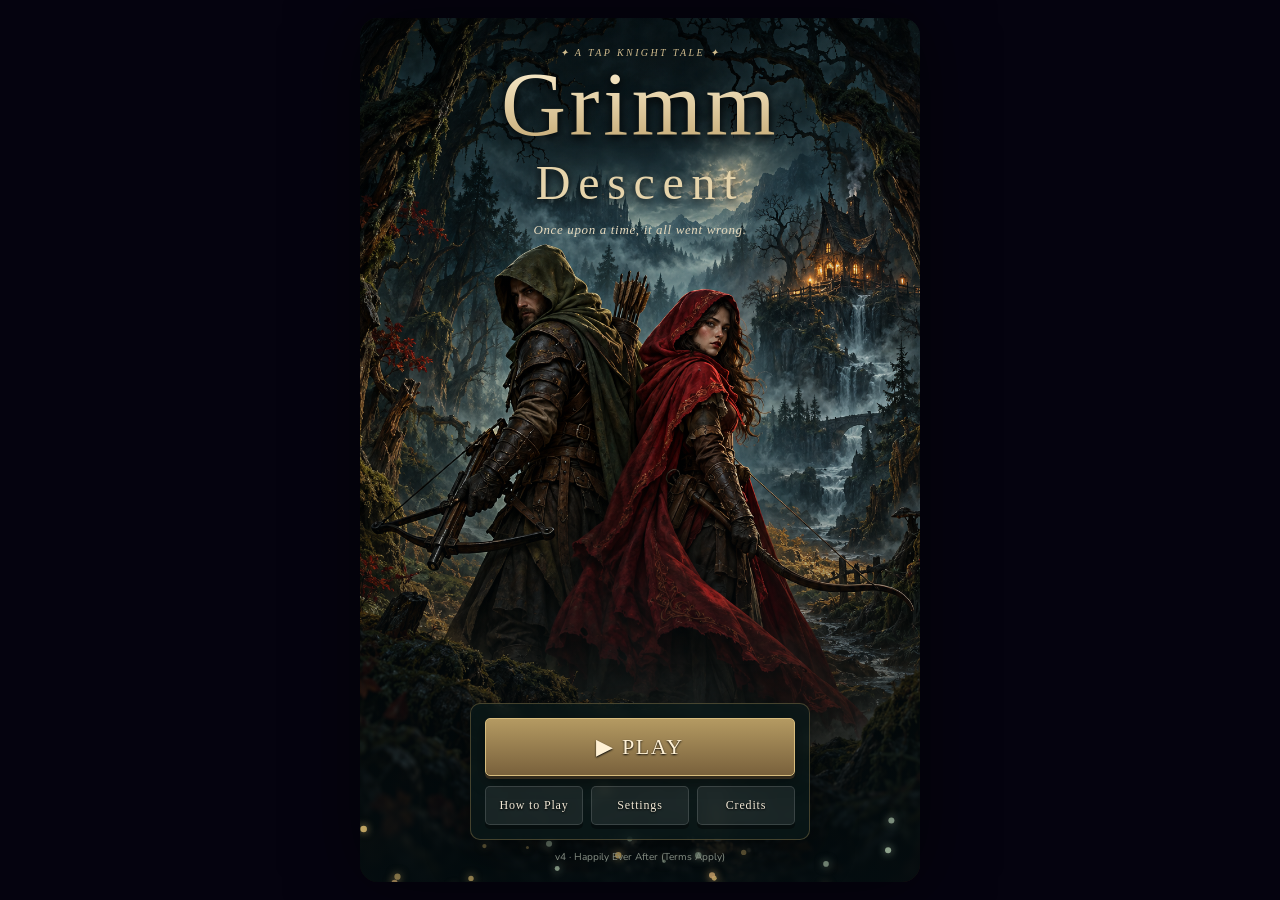
==== commit d584dedd: "Add files via upload" ====
--- a/index.html
+++ b/index.html
@@ -368,6 +368,12 @@
 #stage{min-height:260px}#stageBtns button{background:#0b1a18e8;border-color:#b99c5e66}#stage:before{background:radial-gradient(120% 100% at 50% 40%,transparent 65%,#07141266)}
 @media(max-height:650px){#stage{min-height:230px}.logo .l2{font-size:50px}.logo .l4{margin-top:4px}#titleMenu{padding:9px;gap:7px}.trow .btn{padding:9px 5px}.ver{margin-top:3px}}
 #mbox{background:linear-gradient(#223631,#11221f);border:1px solid #b99c5e77;border-radius:12px;box-shadow:0 18px 65px #0009}
+/* All upgrade states use the same brass and forest palette. */
+.gbuy,.gbuy.can,.buy,.buy.can,.mini.can,.qb.can,button.evo.can,button.evo.rdy{background:linear-gradient(180deg,#c7ad73,#8c703e);color:#101c18;border:1px solid #e0c58b;border-radius:5px;box-shadow:0 2px 0 #4a3a23,0 3px 8px #0003;font-family:Nunito,system-ui,sans-serif;font-weight:900;text-shadow:none;animation:none;min-height:34px}
+.gbuy:not(.can),.buy:not(.can){background:linear-gradient(#293c34,#1b2b25);border-color:#776b4e;color:#a9aa96;box-shadow:0 2px 0 #111c16;opacity:1}
+.gbuy.can:active,.buy.can:active,.mini.can:active{transform:translateY(2px);box-shadow:none;background:#b59960}
+.qty button,.qty button.on{border-color:#8b7954;color:#d9cba8;background:#152822}.qty button.on{background:#4e5136;border-color:#c7ad73}
+.gcard{background:linear-gradient(#21362f,#152720);border-color:#8b795455}
 
 </style>
 </head>
@@ -2196,6 +2202,8 @@
  S.gemUp[id]=l+1;recalc();return{ok:1};
 }
 
+const SPRITE_BOUNDS={"huntsman":[[11,60,373,450],[0,65,384,447],[0,64,384,448],[0,65,384,447],[21,55,363,418],[0,51,384,422],[0,56,384,414],[0,48,384,428]],"bard":[[42,8,320,504],[13,8,345,468],[12,8,355,504],[43,9,315,468],[19,0,365,448],[0,31,384,418],[15,0,369,450],[14,69,359,359]],"rogue":[[41,11,301,475],[44,20,306,459],[47,26,282,452],[42,20,324,465],[33,38,325,425],[0,59,384,400],[0,6,384,457],[23,78,335,386]],"barbarian":[[22,21,285,481],[15,39,351,459],[17,47,329,451],[0,44,352,457],[14,99,370,383],[0,100,384,383],[0,5,384,479],[0,160,378,323]],"healer":[[27,63,333,401],[35,67,317,397],[42,64,317,401],[55,66,315,398],[32,23,317,425],[0,79,384,369],[0,28,384,423],[0,68,346,382]],"mage":[[77,29,286,441],[70,29,291,441],[69,29,254,483],[47,30,304,440],[35,76,349,363],[5,76,379,360],[0,0,384,445],[0,109,354,333]],"rat":[[26,166,351,297],[19,151,354,303],[25,161,343,298],[15,173,359,283],[23,117,338,314],[0,64,377,370],[8,184,363,248],[5,131,366,300]],"alchemist":[[27,28,283,448],[4,27,335,449],[18,29,323,445],[37,30,306,446],[8,32,376,443],[0,64,384,404],[0,14,366,461],[6,38,356,437]],"archer":[[17,29,366,483],[16,31,367,481],[3,32,372,445],[1,33,369,445],[18,0,366,480],[0,0,367,479],[1,147,383,323],[0,0,369,486]],"cellar-0":[[18,83,219,115],[10,81,227,156],[42,50,184,187],[9,78,214,159],[13,16,224,221],[8,0,223,237],[1,0,236,237],[0,0,232,189],[37,0,156,237],[27,0,149,237],[10,0,227,237],[0,0,222,237],[22,0,204,195],[2,0,223,237],[17,0,220,237],[0,0,232,237],[15,23,222,158],[0,0,237,237],[0,0,237,237],[0,0,234,237],[8,0,219,237],[6,0,224,237],[5,0,232,237],[0,0,233,237],[11,0,226,209],[4,0,223,202],[1,0,236,208],[0,0,232,207]],"cellar-1":[[18,83,219,115],[10,81,227,156],[42,50,184,187],[9,78,214,159],[13,16,224,221],[8,0,223,237],[1,0,236,237],[0,0,232,189],[37,0,156,237],[27,0,149,237],[10,0,227,237],[0,0,222,237],[22,0,204,195],[2,0,223,237],[17,0,220,237],[0,0,232,237],[15,23,222,158],[0,0,237,237],[0,0,237,237],[0,0,234,237],[8,0,219,237],[6,0,224,237],[5,0,232,237],[0,0,233,237],[11,0,226,209],[4,0,223,202],[1,0,236,208],[0,0,232,207]],"cellar-2":[[18,83,219,115],[10,81,227,156],[42,50,184,187],[9,78,214,159],[13,16,224,221],[8,0,223,237],[1,0,236,237],[0,0,232,189],[37,0,156,237],[27,0,149,237],[10,0,227,237],[0,0,222,237],[22,0,204,195],[2,0,223,237],[17,0,220,237],[0,0,232,237],[15,23,222,158],[0,0,237,237],[0,0,237,237],[0,0,234,237],[8,0,219,237],[6,0,224,237],[5,0,232,237],[0,0,233,237],[11,0,226,209],[4,0,223,202],[1,0,236,208],[0,0,232,207]],"cellar-3":[[18,83,219,115],[10,81,227,156],[42,50,184,187],[9,78,214,159],[13,16,224,221],[8,0,223,237],[1,0,236,237],[0,0,232,189],[37,0,156,237],[27,0,149,237],[10,0,227,237],[0,0,222,237],[22,0,204,195],[2,0,223,237],[17,0,220,237],[0,0,232,237],[15,23,222,158],[0,0,237,237],[0,0,237,237],[0,0,234,237],[8,0,219,237],[6,0,224,237],[5,0,232,237],[0,0,233,237],[11,0,226,209],[4,0,223,202],[1,0,236,208],[0,0,232,207]],"cellar-4":[[18,83,219,115],[10,81,227,156],[42,50,184,187],[9,78,214,159],[13,16,224,221],[8,0,223,237],[1,0,236,237],[0,0,232,189],[37,0,156,237],[27,0,149,237],[10,0,227,237],[0,0,222,237],[22,0,204,195],[2,0,223,237],[17,0,220,237],[0,0,232,237],[15,23,222,158],[0,0,237,237],[0,0,237,237],[0,0,234,237],[8,0,219,237],[6,0,224,237],[5,0,232,237],[0,0,233,237],[11,0,226,209],[4,0,223,202],[1,0,236,208],[0,0,232,207]],"cellar-5":[[18,83,219,115],[10,81,227,156],[42,50,184,187],[9,78,214,159],[13,16,224,221],[8,0,223,237],[1,0,236,237],[0,0,232,189],[37,0,156,237],[27,0,149,237],[10,0,227,237],[0,0,222,237],[22,0,204,195],[2,0,223,237],[17,0,220,237],[0,0,232,237],[15,23,222,158],[0,0,237,237],[0,0,237,237],[0,0,234,237],[8,0,219,237],[6,0,224,237],[5,0,232,237],[0,0,233,237],[11,0,226,209],[4,0,223,202],[1,0,236,208],[0,0,232,207]],"cellar-6":[[18,83,219,115],[10,81,227,156],[42,50,184,187],[9,78,214,159],[13,16,224,221],[8,0,223,237],[1,0,236,237],[0,0,232,189],[37,0,156,237],[27,0,149,237],[10,0,227,237],[0,0,222,237],[22,0,204,195],[2,0,223,237],[17,0,220,237],[0,0,232,237],[15,23,222,158],[0,0,237,237],[0,0,237,237],[0,0,234,237],[8,0,219,237],[6,0,224,237],[5,0,232,237],[0,0,233,237],[11,0,226,209],[4,0,223,202],[1,0,236,208],[0,0,232,207]],"sewer-0":[[9,59,228,148],[0,54,237,152],[0,37,237,200],[0,50,225,187],[19,13,217,224],[10,2,227,235],[17,0,211,237],[1,0,230,237],[14,0,218,237],[5,0,226,237],[7,0,230,237],[0,0,224,237],[17,0,217,237],[26,0,205,237],[0,0,237,237],[0,0,229,237],[15,0,218,237],[2,0,229,237],[4,0,233,237],[0,0,229,237],[15,0,200,237],[10,0,190,237],[0,0,237,237],[0,0,222,237],[3,0,234,205],[0,0,237,209],[0,0,237,204],[0,0,236,209]],"sewer-1":[[9,59,228,148],[0,54,237,152],[0,37,237,200],[0,50,225,187],[19,13,217,224],[10,2,227,235],[17,0,211,237],[1,0,230,237],[14,0,218,237],[5,0,226,237],[7,0,230,237],[0,0,224,237],[17,0,217,237],[26,0,205,237],[0,0,237,237],[0,0,229,237],[15,0,218,237],[2,0,229,237],[4,0,233,237],[0,0,229,237],[15,0,200,237],[10,0,190,237],[0,0,237,237],[0,0,222,237],[3,0,234,205],[0,0,237,209],[0,0,237,204],[0,0,236,209]],"sewer-2":[[9,59,228,148],[0,54,237,152],[0,37,237,200],[0,50,225,187],[19,13,217,224],[10,2,227,235],[17,0,211,237],[1,0,230,237],[14,0,218,237],[5,0,226,237],[7,0,230,237],[0,0,224,237],[17,0,217,237],[26,0,205,237],[0,0,237,237],[0,0,229,237],[15,0,218,237],[2,0,229,237],[4,0,233,237],[0,0,229,237],[15,0,200,237],[10,0,190,237],[0,0,237,237],[0,0,222,237],[3,0,234,205],[0,0,237,209],[0,0,237,204],[0,0,236,209]],"sewer-3":[[9,59,228,148],[0,54,237,152],[0,37,237,200],[0,50,225,187],[19,13,217,224],[10,2,227,235],[17,0,211,237],[1,0,230,237],[14,0,218,237],[5,0,226,237],[7,0,230,237],[0,0,224,237],[17,0,217,237],[26,0,205,237],[0,0,237,237],[0,0,229,237],[15,0,218,237],[2,0,229,237],[4,0,233,237],[0,0,229,237],[15,0,200,237],[10,0,190,237],[0,0,237,237],[0,0,222,237],[3,0,234,205],[0,0,237,209],[0,0,237,204],[0,0,236,209]],"sewer-4":[[9,59,228,148],[0,54,237,152],[0,37,237,200],[0,50,225,187],[19,13,217,224],[10,2,227,235],[17,0,211,237],[1,0,230,237],[14,0,218,237],[5,0,226,237],[7,0,230,237],[0,0,224,237],[17,0,217,237],[26,0,205,237],[0,0,237,237],[0,0,229,237],[15,0,218,237],[2,0,229,237],[4,0,233,237],[0,0,229,237],[15,0,200,237],[10,0,190,237],[0,0,237,237],[0,0,222,237],[3,0,234,205],[0,0,237,209],[0,0,237,204],[0,0,236,209]],"sewer-5":[[9,59,228,148],[0,54,237,152],[0,37,237,200],[0,50,225,187],[19,13,217,224],[10,2,227,235],[17,0,211,237],[1,0,230,237],[14,0,218,237],[5,0,226,237],[7,0,230,237],[0,0,224,237],[17,0,217,237],[26,0,205,237],[0,0,237,237],[0,0,229,237],[15,0,218,237],[2,0,229,237],[4,0,233,237],[0,0,229,237],[15,0,200,237],[10,0,190,237],[0,0,237,237],[0,0,222,237],[3,0,234,205],[0,0,237,209],[0,0,237,204],[0,0,236,209]],"sewer-6":[[9,59,228,148],[0,54,237,152],[0,37,237,200],[0,50,225,187],[19,13,217,224],[10,2,227,235],[17,0,211,237],[1,0,230,237],[14,0,218,237],[5,0,226,237],[7,0,230,237],[0,0,224,237],[17,0,217,237],[26,0,205,237],[0,0,237,237],[0,0,229,237],[15,0,218,237],[2,0,229,237],[4,0,233,237],[0,0,229,237],[15,0,200,237],[10,0,190,237],[0,0,237,237],[0,0,222,237],[3,0,234,205],[0,0,237,209],[0,0,237,204],[0,0,236,209]],"goblin-0":[[43,39,131,198],[24,38,130,199],[8,9,229,228],[0,44,212,193],[14,0,198,237],[1,0,236,237],[0,0,237,237],[0,0,222,237],[18,0,204,237],[12,0,219,237],[5,0,232,237],[0,0,229,237],[18,0,219,237],[20,0,210,237],[2,0,235,237],[0,0,228,237],[12,0,225,237],[0,0,227,237],[12,0,225,237],[0,0,224,237],[11,0,209,237],[8,0,205,237],[1,0,236,237],[0,0,227,158],[10,0,227,214],[0,0,237,213],[0,0,237,223],[0,6,231,215]],"goblin-1":[[43,39,131,198],[24,38,130,199],[8,9,229,228],[0,44,212,193],[14,0,198,237],[1,0,236,237],[0,0,237,237],[0,0,222,237],[18,0,204,237],[12,0,219,237],[5,0,232,237],[0,0,229,237],[18,0,219,237],[20,0,210,237],[2,0,235,237],[0,0,228,237],[12,0,225,237],[0,0,227,237],[12,0,225,237],[0,0,224,237],[11,0,209,237],[8,0,205,237],[1,0,236,237],[0,0,227,158],[10,0,227,214],[0,0,237,213],[0,0,237,223],[0,6,231,215]],"goblin-2":[[43,39,131,198],[24,38,130,199],[8,9,229,228],[0,44,212,193],[14,0,198,237],[1,0,236,237],[0,0,237,237],[0,0,222,237],[18,0,204,237],[12,0,219,237],[5,0,232,237],[0,0,229,237],[18,0,219,237],[20,0,210,237],[2,0,235,237],[0,0,228,237],[12,0,225,237],[0,0,227,237],[12,0,225,237],[0,0,224,237],[11,0,209,237],[8,0,205,237],[1,0,236,237],[0,0,227,158],[10,0,227,214],[0,0,237,213],[0,0,237,223],[0,6,231,215]],"goblin-3":[[43,39,131,198],[24,38,130,199],[8,9,229,228],[0,44,212,193],[14,0,198,237],[1,0,236,237],[0,0,237,237],[0,0,222,237],[18,0,204,237],[12,0,219,237],[5,0,232,237],[0,0,229,237],[18,0,219,237],[20,0,210,237],[2,0,235,237],[0,0,228,237],[12,0,225,237],[0,0,227,237],[12,0,225,237],[0,0,224,237],[11,0,209,237],[8,0,205,237],[1,0,236,237],[0,0,227,158],[10,0,227,214],[0,0,237,213],[0,0,237,223],[0,6,231,215]],"goblin-4":[[43,39,131,198],[24,38,130,199],[8,9,229,228],[0,44,212,193],[14,0,198,237],[1,0,236,237],[0,0,237,237],[0,0,222,237],[18,0,204,237],[12,0,219,237],[5,0,232,237],[0,0,229,237],[18,0,219,237],[20,0,210,237],[2,0,235,237],[0,0,228,237],[12,0,225,237],[0,0,227,237],[12,0,225,237],[0,0,224,237],[11,0,209,237],[8,0,205,237],[1,0,236,237],[0,0,227,158],[10,0,227,214],[0,0,237,213],[0,0,237,223],[0,6,231,215]],"goblin-5":[[43,39,131,198],[24,38,130,199],[8,9,229,228],[0,44,212,193],[14,0,198,237],[1,0,236,237],[0,0,237,237],[0,0,222,237],[18,0,204,237],[12,0,219,237],[5,0,232,237],[0,0,229,237],[18,0,219,237],[20,0,210,237],[2,0,235,237],[0,0,228,237],[12,0,225,237],[0,0,227,237],[12,0,225,237],[0,0,224,237],[11,0,209,237],[8,0,205,237],[1,0,236,237],[0,0,227,158],[10,0,227,214],[0,0,237,213],[0,0,237,223],[0,6,231,215]],"goblin-6":[[43,39,131,198],[24,38,130,199],[8,9,229,228],[0,44,212,193],[14,0,198,237],[1,0,236,237],[0,0,237,237],[0,0,222,237],[18,0,204,237],[12,0,219,237],[5,0,232,237],[0,0,229,237],[18,0,219,237],[20,0,210,237],[2,0,235,237],[0,0,228,237],[12,0,225,237],[0,0,227,237],[12,0,225,237],[0,0,224,237],[11,0,209,237],[8,0,205,237],[1,0,236,237],[0,0,227,158],[10,0,227,214],[0,0,237,213],[0,0,237,223],[0,6,231,215]],"crypt-0":[[28,22,209,210],[0,22,192,207],[18,4,219,233],[0,38,224,191],[42,11,157,226],[8,11,206,226],[25,0,212,237],[0,33,228,204],[63,0,151,237],[36,0,201,224],[0,0,237,237],[0,0,221,237],[29,0,207,237],[0,8,237,229],[0,0,237,237],[0,0,224,237],[21,0,216,237],[0,0,230,237],[0,0,237,237],[0,0,231,237],[23,0,214,237],[0,0,237,237],[0,0,237,237],[0,0,228,237],[19,0,208,221],[1,0,236,219],[0,0,237,222],[0,0,231,220]],"crypt-1":[[28,22,209,210],[0,22,192,207],[18,4,219,233],[0,38,224,191],[42,11,157,226],[8,11,206,226],[25,0,212,237],[0,33,228,204],[63,0,151,237],[36,0,201,224],[0,0,237,237],[0,0,221,237],[29,0,207,237],[0,8,237,229],[0,0,237,237],[0,0,224,237],[21,0,216,237],[0,0,230,237],[0,0,237,237],[0,0,231,237],[23,0,214,237],[0,0,237,237],[0,0,237,237],[0,0,228,237],[19,0,208,221],[1,0,236,219],[0,0,237,222],[0,0,231,220]],"crypt-2":[[28,22,209,210],[0,22,192,207],[18,4,219,233],[0,38,224,191],[42,11,157,226],[8,11,206,226],[25,0,212,237],[0,33,228,204],[63,0,151,237],[36,0,201,224],[0,0,237,237],[0,0,221,237],[29,0,207,237],[0,8,237,229],[0,0,237,237],[0,0,224,237],[21,0,216,237],[0,0,230,237],[0,0,237,237],[0,0,231,237],[23,0,214,237],[0,0,237,237],[0,0,237,237],[0,0,228,237],[19,0,208,221],[1,0,236,219],[0,0,237,222],[0,0,231,220]],"crypt-3":[[28,22,209,210],[0,22,192,207],[18,4,219,233],[0,38,224,191],[42,11,157,226],[8,11,206,226],[25,0,212,237],[0,33,228,204],[63,0,151,237],[36,0,201,224],[0,0,237,237],[0,0,221,237],[29,0,207,237],[0,8,237,229],[0,0,237,237],[0,0,224,237],[21,0,216,237],[0,0,230,237],[0,0,237,237],[0,0,231,237],[23,0,214,237],[0,0,237,237],[0,0,237,237],[0,0,228,237],[19,0,208,221],[1,0,236,219],[0,0,237,222],[0,0,231,220]],"crypt-4":[[28,22,209,210],[0,22,192,207],[18,4,219,233],[0,38,224,191],[42,11,157,226],[8,11,206,226],[25,0,212,237],[0,33,228,204],[63,0,151,237],[36,0,201,224],[0,0,237,237],[0,0,221,237],[29,0,207,237],[0,8,237,229],[0,0,237,237],[0,0,224,237],[21,0,216,237],[0,0,230,237],[0,0,237,237],[0,0,231,237],[23,0,214,237],[0,0,237,237],[0,0,237,237],[0,0,228,237],[19,0,208,221],[1,0,236,219],[0,0,237,222],[0,0,231,220]],"crypt-5":[[28,22,209,210],[0,22,192,207],[18,4,219,233],[0,38,224,191],[42,11,157,226],[8,11,206,226],[25,0,212,237],[0,33,228,204],[63,0,151,237],[36,0,201,224],[0,0,237,237],[0,0,221,237],[29,0,207,237],[0,8,237,229],[0,0,237,237],[0,0,224,237],[21,0,216,237],[0,0,230,237],[0,0,237,237],[0,0,231,237],[23,0,214,237],[0,0,237,237],[0,0,237,237],[0,0,228,237],[19,0,208,221],[1,0,236,219],[0,0,237,222],[0,0,231,220]],"crypt-6":[[28,22,209,210],[0,22,192,207],[18,4,219,233],[0,38,224,191],[42,11,157,226],[8,11,206,226],[25,0,212,237],[0,33,228,204],[63,0,151,237],[36,0,201,224],[0,0,237,237],[0,0,221,237],[29,0,207,237],[0,8,237,229],[0,0,237,237],[0,0,224,237],[21,0,216,237],[0,0,230,237],[0,0,237,237],[0,0,231,237],[23,0,214,237],[0,0,237,237],[0,0,237,237],[0,0,228,237],[19,0,208,221],[1,0,236,219],[0,0,237,222],[0,0,231,220]]};
+
 /* ============ GRIMM DESCENT — BATTLE ENGINE ============ */
 const GOLDK=0.35;
 const EMOJI_FONT='"Apple Color Emoji","Segoe UI Emoji","Noto Color Emoji",sans-serif';
@@ -2438,7 +2446,7 @@
     const e=nearestEnemy(h.sx,h.sy,1e9);
     if(e&&e.x-h.sx<=210*U){h.tgt=e;h.st="charge"}
    }else{
-    if(h.k==="healer"){const wk=weakestHero();if(wk&&wk.hp/wk.mhp<.92){healHero(wk,wk.mhp*Math.min(.2,.05*(1+.03*(hk.lvl-1)+.03*(hk.at-1))));AU.play("heal");burst(wk.x,wk.y,"#5df08a",5,60);h.cd=st.iv;return}}
+    if(h.k==="healer"){const wk=weakestHero();if(wk&&wk.hp/wk.mhp<.92){healHero(wk,wk.mhp*Math.min(.2,.05*(1+.03*(hk.lvl-1)+.03*(hk.at-1))));AU.play("heal");h.artAttack=R.time;burst(wk.x,wk.y,"#5df08a",5,60);h.cd=st.iv;return}}
     const e=nearestEnemy(h.x,h.y);
     if(e&&e.x-h.x<=c.rng*U){fireBolt(h,e);h.cd=st.iv}
    }
@@ -2453,6 +2461,7 @@
  h.sayT=(h.sayT==null?rand(5,12):h.sayT)-dt;
 }
 function fireBolt(h,e){
+ h.artAttack=R.time;
  const col=ELCOL[h.c.el]||"#fff";
  R.proj.push({t:"bolt",x:h.x+10*U,y:h.y-6,tgt:e,sp:620*U,dmg:heroDmgBase(h),k:h.k,col,arrow:h.k==="archer",h});AU.play("shoot");
 }
@@ -2651,7 +2660,7 @@
  if(R.inGame&&!R.modalPause&&!document.hidden){
   acc+=dt*S.speed;let n=0;while(acc>=1/30&&n<10){update(1/30);acc-=1/30;n++}if(n>=10)acc=0;
  }
- if(R.inGame)render();
+ if(R.inGame){if(!R.modalPause&&!document.hidden)R.artTime=(R.artTime||0)+dt*Math.min(1.4,S.speed||1);render();}
 }
 function startLoop(){if(R.loopOn)return;R.loopOn=true;requestAnimationFrame(frame)}
 
@@ -2682,23 +2691,39 @@
 alchemist:{src:'assets/alchemist.png',cols:4,rows:2,scale:1.9},
  rat:{src:'assets/hungry-rat.png',cols:4,rows:2,scale:2.0}
 };
+const PROGRESSION_AREAS=['cellar','sewer','goblin','crypt'];
+const ENEMY_ART={};
+PROGRESSION_AREAS.forEach((area,i)=>{const realm=REALMS[i];realm.mobs.concat([realm.boss]).forEach((mob,row)=>{const key=area+'-'+row;GAME_ART[key]={src:'assets/'+area+'-enemies.png',cols:4,rows:7,scale:1.8,enemyRow:row};ENEMY_ART[mob[0]]=key;});});
+const STAGE_BACKGROUNDS=PROGRESSION_AREAS.map(area=>{const im=new Image();im.src='assets/'+area+'-background.png';return im;});
+function enemyArtKey(e){return ENEMY_ART[e.name.replace(/^Elite /,'')]||(/^(Hungry Rat|Angry Rat|Rat King)$/.test(e.name)?'rat':null);}
 for(const a of Object.values(GAME_ART)){a.image=new Image();a.image.src=a.src;}
 const artWoods=new Image();artWoods.src='assets/hollow-woods.png';
 function paintSprite(key,sz,attack,phase,still,attackStart){
  const a=GAME_ART[key];if(!a||!a.image.complete||!a.image.naturalWidth)return false;
  const cw=a.image.naturalWidth/a.cols,ch=a.image.naturalHeight/a.rows;
- const frame=attack&&attackStart!=null?Math.min(3,Math.floor((R.time-attackStart)*7)):still?0:Math.floor(R.time*8+(phase||0))%a.cols;
- const row=attack?1:0,dw=sz*a.scale,dh=dw*ch/cw;
- cx.drawImage(a.image,frame*cw,row*ch,cw,ch,-dw/2,sz*.48-dh,dw,dh);return true;
+ const isAtlas=a.enemyRow!=null,row=isAtlas?a.enemyRow:attack?1:0;
+ const walk=isAtlas?[0,1,0,1]:[0,1,2,3];
+ const clock=(R.artTime||0)*5+(phase||0);
+ const age=Math.max(0,R.time-(attackStart||0))*7;
+ const index=attack?Math.min(isAtlas?1:3,Math.floor(age)):Math.floor(clock)%walk.length;
+ const frame=attack?(isAtlas?2+index:index):still?0:walk[index];
+ const next=attack?Math.min(isAtlas?3:3,frame+1):still?frame:walk[(index+1)%walk.length];
+ const frac=attack?age-Math.floor(age):clock-Math.floor(clock),blend=still?0:frac*frac*(3-2*frac);
+ if(!a.canvas){a.canvas=document.createElement('canvas');a.canvas.width=cw;a.canvas.height=ch;a.context=a.canvas.getContext('2d');}
+ const bc=a.context;bc.clearRect(0,0,cw,ch);bc.globalCompositeOperation='lighter';
+ const draw=(f,alpha)=>{if(alpha<=0)return;const box=(typeof SPRITE_BOUNDS!=='undefined'&&SPRITE_BOUNDS[key]||[])[row*a.cols+f]||[0,0,cw,ch];bc.globalAlpha=alpha;bc.drawImage(a.image,f*cw+box[0],row*ch+box[1],box[2],box[3],(cw-box[2])/2,ch-box[3],box[2],box[3]);};
+ draw(frame,1-blend);draw(next,blend);bc.globalAlpha=1;bc.globalCompositeOperation='source-over';
+ const dw=sz*a.scale,dh=dw*ch/cw;cx.drawImage(a.canvas,-dw/2,sz*.48-dh,dw,dh);return true;
 }
 const HERO_ART={knight:'huntsman',archer:'archer',barbarian:'barbarian',healer:'healer',mage:'mage',rogue:'rogue',bard:'bard',alchemist:'alchemist'};
 function actorSprite(key,o,sz,still){if(o.lunge>0&&!(o.artLunge>0))o.artAttack=R.time;o.artLunge=o.lunge;const attack=!o.down&&!o.dead&&o.artAttack!=null&&R.time-o.artAttack<.57;return paintSprite(key,sz,attack,o.ph,still,o.artAttack);}
 function drawArtHero(h,sz){return actorSprite(HERO_ART[h.k],h,sz,h.down||h.st==='idle'&&R.trans<=0);}
-function spriteTop(key,y,sz){const a=GAME_ART[key];return a&&a.image.complete&&a.image.naturalWidth?y+sz*.48-sz*a.scale*(a.image.naturalHeight/a.rows)/(a.image.naturalWidth/a.cols):y-sz*.65;}
-function fitActorSize(key,y,sz){const a=GAME_ART[key],ratio=a&&a.image.complete&&a.image.naturalWidth?a.scale*(a.image.naturalHeight/a.rows)/(a.image.naturalWidth/a.cols)-.48:.65;return Math.min(sz,Math.max(12,(y-106)/ratio));}
+function spriteRatio(key){const a=GAME_ART[key];if(!a||!a.image.complete||!a.image.naturalWidth)return null;const cw=a.image.naturalWidth/a.cols,ch=a.image.naturalHeight/a.rows;const bounds=typeof SPRITE_BOUNDS==='undefined'?null:SPRITE_BOUNDS[key];const heights=bounds?(a.enemyRow==null?bounds:bounds.slice(a.enemyRow*4,a.enemyRow*4+4)).map(b=>b[3]):[ch];return a.scale*Math.max(...heights)/cw;}
+function spriteTop(key,y,sz){const ratio=spriteRatio(key);return ratio==null?y-sz*.65:y+sz*.48-sz*ratio;}
+function fitActorSize(key,y,sz){const ratio=(spriteRatio(key)==null?.65:spriteRatio(key)-.48);return Math.min(sz,Math.max(12,(y-106)/ratio));}
 function heroSize(h){return fitActorSize(HERO_ART[h.k],h.y,clamp(H*.13,26,40)*(1+.07*((S.heroes[h.k]||{}).evo||0)));}
 function heroTop(h){return spriteTop(HERO_ART[h.k],h.y,heroSize(h))-3;}
-function enemySize(e){return fitActorSize(/^(Elite )?(Hungry Rat|Angry Rat|Rat King)$/.test(e.name)?'rat':null,e.y,26*e.sz*U*clamp(H/300,.9,1.2));}
+function enemySize(e){return fitActorSize(enemyArtKey(e),e.y,26*e.sz*U*clamp(H/300,.9,1.2));}
 function enemyTop(e){return spriteTop(/^(Elite )?(Hungry Rat|Angry Rat|Rat King)$/.test(e.name)?'rat':null,e.y,enemySize(e))-3;}
 function drawSpeech(){
  const actors=R.team.filter(h=>!h.down).map(h=>({o:h,top:heroTop(h)})).concat(R.en.filter(e=>!e.dead&&e.x<W).map(e=>({o:e,top:enemyTop(e)})));
@@ -2706,7 +2731,7 @@
  const ceiling=Math.min(...actors.map(a=>a.top))-17;
  drawBubble(speaking.o.x,ceiling,speaking.o.bub,speaking.o.bubT);
 }
-function drawArtEnemy(e,sz){return /^(Elite )?(Hungry Rat|Angry Rat|Rat King)$/.test(e.name)&&actorSprite('rat',e,sz,e.dead||e.stun>0||e.root>0);}
+function drawArtEnemy(e,sz){return actorSprite(enemyArtKey(e),e,sz,e.dead||e.stun>0||e.root>0);}
 function setFont(sz){cx.font=Math.round(sz)+"px "+EMOJI_FONT}
 function render(){
  if(!cx)return;const rl=realmOf(S.stage),hz=H*.44;
@@ -2743,7 +2768,7 @@
  if(R.buff.gold>0){cx.strokeStyle="rgba(255,211,74,.55)";cx.lineWidth=4;cx.strokeRect(6,6,W-12,H-12)}
 }
 function drawHero(h,sz){const ev=(S.heroes[h.k]&&S.heroes[h.k].evo)||0;sz=heroSize(h);
- const bob=R.trans>0||h.st==="idle"?Math.sin(R.time*(R.trans>0?14:8)+h.ph)*2:0;
+ const bob=HERO_ART[h.k]?Math.sin((R.artTime||0)*2.5+h.ph)*.35:R.trans>0||h.st==="idle"?Math.sin(R.time*6+h.ph):0;
  cx.fillStyle="rgba(0,0,0,.35)";cx.beginPath();cx.ellipse(h.x,h.y+sz*.45,sz*.45,sz*.14,0,0,6.28);cx.fill();
  cx.save();cx.translate(h.x,h.y+bob);
  if(h.down){cx.globalAlpha=.55;cx.rotate(1.3)}
@@ -2762,11 +2787,12 @@
  cx.fillStyle="rgba(0,0,0,.35)";cx.beginPath();cx.ellipse(e.x,e.y+sz*.45,sz*.45,sz*.13,0,0,6.28);cx.fill();
  cx.save();cx.globalAlpha=a;cx.translate(e.x-e.lunge*8,e.y+bob);
  if(e.dead)cx.rotate((1-a)*1.5);
- if(e.flash>0){cx.shadowColor="#fff";cx.shadowBlur=14}
+ if(e.mini){cx.shadowColor='#d8b76b';cx.shadowBlur=9;}if(e.flash>0){cx.shadowColor='#fff';cx.shadowBlur=14}
  setFont(sz);cx.textAlign="center";cx.textBaseline="middle";
  if(e.burn>0){cx.shadowColor="#ff7a2f";cx.shadowBlur=12}
  if(e.slow>0||e.root>0){cx.shadowColor="#7fe6ff";cx.shadowBlur=10}
  if(!drawArtEnemy(e,sz))cx.fillText(e.e,0,0);cx.restore();cx.textBaseline="alphabetic";
+ if(e.mini&&!e.dead){cx.font='bold 9px Georgia';cx.fillStyle='#e4c780';cx.textAlign='center';cx.fillText('ELITE',e.x,enemyTop(e)-16);}
  if(e.stun>0){setFont(14);cx.fillText("💫",e.x,enemyTop(e)-16)}
  if(!e.dead&&(e.hp<e.mhp)){const bw=sz*.9,x=e.x-bw/2,y=enemyTop(e)-8;cx.fillStyle="rgba(0,0,0,.6)";cx.fillRect(x,y,bw,4);cx.fillStyle="#ff2fd0";cx.fillRect(x,y,bw*Math.max(0,e.hp/e.mhp),4)}
 }
@@ -2844,11 +2870,8 @@
  cx.globalAlpha=1;
 }
 function drawBg(rl,hz){
- if(!S.camp&&areaIdx(S.stage)===0&&artWoods.complete&&artWoods.naturalWidth){
-  const scale=Math.max(W/artWoods.naturalWidth,H/artWoods.naturalHeight);
-  const iw=artWoods.naturalWidth*scale,ih=artWoods.naturalHeight*scale;
-  cx.drawImage(artWoods,(W-iw)/2,(H-ih)/2,iw,ih);return;
- }
+ const stageArt=!S.camp?STAGE_BACKGROUNDS[areaIdx(S.stage)]:null;
+ if(stageArt&&stageArt.complete&&stageArt.naturalWidth){const scale=Math.max(W/stageArt.naturalWidth,H/stageArt.naturalHeight),iw=stageArt.naturalWidth*scale,ih=stageArt.naturalHeight*scale;cx.drawImage(stageArt,(W-iw)/2,(H-ih)/2,iw,ih);return;}
  const P=pal(rl),th=rl.th||"cave",sc=R.scroll;
  const g=cx.createLinearGradient(0,0,0,hz+30);g.addColorStop(0,rl.bg[0]);g.addColorStop(1,P.far);cx.fillStyle=g;cx.fillRect(0,0,W,H);
  // stars / sun / moon
@@ -2874,6 +2897,7 @@
  for(let i=0;i<7;i++){const span=W+120,x=((i*(span/7)+hh(i+rl.n.length)*30-sc*1.0)%span+span)%span-40,y=hz+(H-hz)*(.15+hh(i+33)*.8);cx.fillText(dec[(i+2)%dec.length],x,y)}
  cx.globalAlpha=1;
 }
+
 
 const PORTRAIT_KEYS=['knight','archer','barbarian','healer','mage','rogue','bard','alchemist'];
 function heroPortrait(k){const i=PORTRAIT_KEYS.indexOf(k);return i<0?CLS[k].e:`<span class="hero-portrait" role="img" aria-label="${CLS[k].hero}" style="--px:${(i%4)*100/3}%;--py:${i<4?0:100}%"></span>`;}
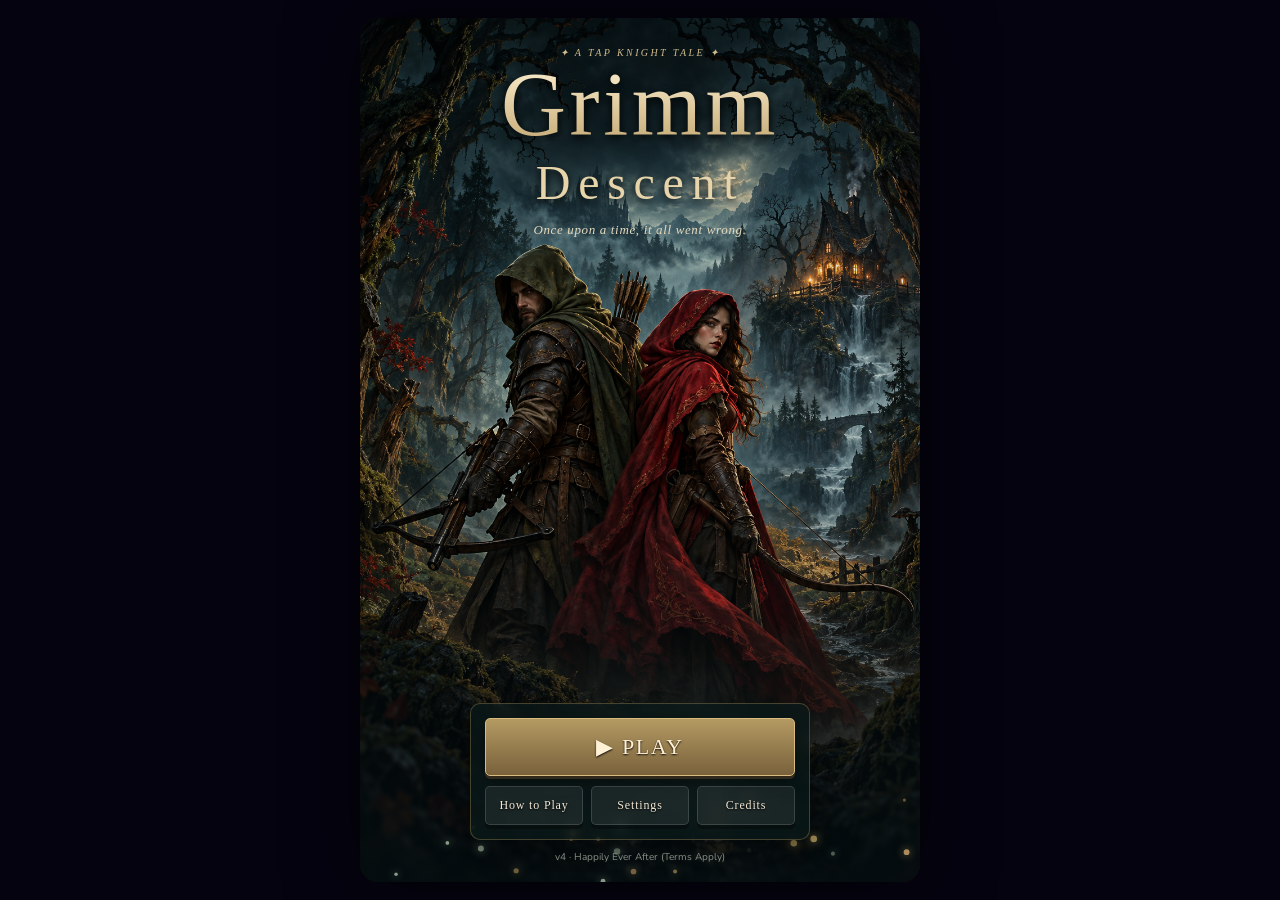
==== commit 96009f08: "Add files via upload" ====
--- a/index.html
+++ b/index.html
@@ -374,6 +374,12 @@
 .gbuy.can:active,.buy.can:active,.mini.can:active{transform:translateY(2px);box-shadow:none;background:#b59960}
 .qty button,.qty button.on{border-color:#8b7954;color:#d9cba8;background:#152822}.qty button.on{background:#4e5136;border-color:#c7ad73}
 .gcard{background:linear-gradient(#21362f,#152720);border-color:#8b795455}
+.court-portrait{background-image:url('assets/court-portraits.png')}
+.hero-monogram{display:flex;width:100%;height:100%;align-items:center;justify-content:center;background:radial-gradient(#52604a,#182b24);font:700 20px Georgia,serif;color:#dfc68b;border:1px solid #9a845b;border-radius:inherit}
+.campaign-art{width:100%;aspect-ratio:2/1;background-image:url('assets/campaign-art.png');background-size:200% 500%;background-position:var(--cx) var(--cy);border-radius:8px;border:1px solid #b99c5e77;margin:0 0 12px}
+.campaign-prologue{font-size:13px;line-height:1.75;color:#d8ddc9;text-align:left;margin:14px 0 20px}
+.crew-list{display:grid;gap:8px}.crew-entry{display:flex;gap:12px;align-items:center;padding:9px;background:#152820;border:1px solid #b99c5e33;border-radius:8px}.crew-portrait{width:58px;height:58px;flex:0 0 58px;overflow:hidden;border-radius:7px;border:1px solid #ad955e}.crew-entry b{font-size:12px;color:#ecdfbd;display:block}.crew-entry small{font-size:11px;line-height:1.5;color:#aebda7;display:block;margin-top:3px}
+.camp{overflow:hidden;padding:9px}.camp .campaign-art{aspect-ratio:2.5/1;margin-bottom:8px}.camp small{line-height:1.5}.cast-thumb{width:24px;height:24px;display:inline-block;vertical-align:middle;margin:2px;overflow:hidden;border-radius:4px}.cast-thumb .hero-monogram{font-size:8px}.camps{gap:10px}.camp.lk .campaign-art{filter:brightness(.4) saturate(.5)}
 
 </style>
 </head>
@@ -2202,7 +2208,7 @@
  S.gemUp[id]=l+1;recalc();return{ok:1};
 }
 
-const SPRITE_BOUNDS={"huntsman":[[11,60,373,450],[0,65,384,447],[0,64,384,448],[0,65,384,447],[21,55,363,418],[0,51,384,422],[0,56,384,414],[0,48,384,428]],"bard":[[42,8,320,504],[13,8,345,468],[12,8,355,504],[43,9,315,468],[19,0,365,448],[0,31,384,418],[15,0,369,450],[14,69,359,359]],"rogue":[[41,11,301,475],[44,20,306,459],[47,26,282,452],[42,20,324,465],[33,38,325,425],[0,59,384,400],[0,6,384,457],[23,78,335,386]],"barbarian":[[22,21,285,481],[15,39,351,459],[17,47,329,451],[0,44,352,457],[14,99,370,383],[0,100,384,383],[0,5,384,479],[0,160,378,323]],"healer":[[27,63,333,401],[35,67,317,397],[42,64,317,401],[55,66,315,398],[32,23,317,425],[0,79,384,369],[0,28,384,423],[0,68,346,382]],"mage":[[77,29,286,441],[70,29,291,441],[69,29,254,483],[47,30,304,440],[35,76,349,363],[5,76,379,360],[0,0,384,445],[0,109,354,333]],"rat":[[26,166,351,297],[19,151,354,303],[25,161,343,298],[15,173,359,283],[23,117,338,314],[0,64,377,370],[8,184,363,248],[5,131,366,300]],"alchemist":[[27,28,283,448],[4,27,335,449],[18,29,323,445],[37,30,306,446],[8,32,376,443],[0,64,384,404],[0,14,366,461],[6,38,356,437]],"archer":[[17,29,366,483],[16,31,367,481],[3,32,372,445],[1,33,369,445],[18,0,366,480],[0,0,367,479],[1,147,383,323],[0,0,369,486]],"cellar-0":[[18,83,219,115],[10,81,227,156],[42,50,184,187],[9,78,214,159],[13,16,224,221],[8,0,223,237],[1,0,236,237],[0,0,232,189],[37,0,156,237],[27,0,149,237],[10,0,227,237],[0,0,222,237],[22,0,204,195],[2,0,223,237],[17,0,220,237],[0,0,232,237],[15,23,222,158],[0,0,237,237],[0,0,237,237],[0,0,234,237],[8,0,219,237],[6,0,224,237],[5,0,232,237],[0,0,233,237],[11,0,226,209],[4,0,223,202],[1,0,236,208],[0,0,232,207]],"cellar-1":[[18,83,219,115],[10,81,227,156],[42,50,184,187],[9,78,214,159],[13,16,224,221],[8,0,223,237],[1,0,236,237],[0,0,232,189],[37,0,156,237],[27,0,149,237],[10,0,227,237],[0,0,222,237],[22,0,204,195],[2,0,223,237],[17,0,220,237],[0,0,232,237],[15,23,222,158],[0,0,237,237],[0,0,237,237],[0,0,234,237],[8,0,219,237],[6,0,224,237],[5,0,232,237],[0,0,233,237],[11,0,226,209],[4,0,223,202],[1,0,236,208],[0,0,232,207]],"cellar-2":[[18,83,219,115],[10,81,227,156],[42,50,184,187],[9,78,214,159],[13,16,224,221],[8,0,223,237],[1,0,236,237],[0,0,232,189],[37,0,156,237],[27,0,149,237],[10,0,227,237],[0,0,222,237],[22,0,204,195],[2,0,223,237],[17,0,220,237],[0,0,232,237],[15,23,222,158],[0,0,237,237],[0,0,237,237],[0,0,234,237],[8,0,219,237],[6,0,224,237],[5,0,232,237],[0,0,233,237],[11,0,226,209],[4,0,223,202],[1,0,236,208],[0,0,232,207]],"cellar-3":[[18,83,219,115],[10,81,227,156],[42,50,184,187],[9,78,214,159],[13,16,224,221],[8,0,223,237],[1,0,236,237],[0,0,232,189],[37,0,156,237],[27,0,149,237],[10,0,227,237],[0,0,222,237],[22,0,204,195],[2,0,223,237],[17,0,220,237],[0,0,232,237],[15,23,222,158],[0,0,237,237],[0,0,237,237],[0,0,234,237],[8,0,219,237],[6,0,224,237],[5,0,232,237],[0,0,233,237],[11,0,226,209],[4,0,223,202],[1,0,236,208],[0,0,232,207]],"cellar-4":[[18,83,219,115],[10,81,227,156],[42,50,184,187],[9,78,214,159],[13,16,224,221],[8,0,223,237],[1,0,236,237],[0,0,232,189],[37,0,156,237],[27,0,149,237],[10,0,227,237],[0,0,222,237],[22,0,204,195],[2,0,223,237],[17,0,220,237],[0,0,232,237],[15,23,222,158],[0,0,237,237],[0,0,237,237],[0,0,234,237],[8,0,219,237],[6,0,224,237],[5,0,232,237],[0,0,233,237],[11,0,226,209],[4,0,223,202],[1,0,236,208],[0,0,232,207]],"cellar-5":[[18,83,219,115],[10,81,227,156],[42,50,184,187],[9,78,214,159],[13,16,224,221],[8,0,223,237],[1,0,236,237],[0,0,232,189],[37,0,156,237],[27,0,149,237],[10,0,227,237],[0,0,222,237],[22,0,204,195],[2,0,223,237],[17,0,220,237],[0,0,232,237],[15,23,222,158],[0,0,237,237],[0,0,237,237],[0,0,234,237],[8,0,219,237],[6,0,224,237],[5,0,232,237],[0,0,233,237],[11,0,226,209],[4,0,223,202],[1,0,236,208],[0,0,232,207]],"cellar-6":[[18,83,219,115],[10,81,227,156],[42,50,184,187],[9,78,214,159],[13,16,224,221],[8,0,223,237],[1,0,236,237],[0,0,232,189],[37,0,156,237],[27,0,149,237],[10,0,227,237],[0,0,222,237],[22,0,204,195],[2,0,223,237],[17,0,220,237],[0,0,232,237],[15,23,222,158],[0,0,237,237],[0,0,237,237],[0,0,234,237],[8,0,219,237],[6,0,224,237],[5,0,232,237],[0,0,233,237],[11,0,226,209],[4,0,223,202],[1,0,236,208],[0,0,232,207]],"sewer-0":[[9,59,228,148],[0,54,237,152],[0,37,237,200],[0,50,225,187],[19,13,217,224],[10,2,227,235],[17,0,211,237],[1,0,230,237],[14,0,218,237],[5,0,226,237],[7,0,230,237],[0,0,224,237],[17,0,217,237],[26,0,205,237],[0,0,237,237],[0,0,229,237],[15,0,218,237],[2,0,229,237],[4,0,233,237],[0,0,229,237],[15,0,200,237],[10,0,190,237],[0,0,237,237],[0,0,222,237],[3,0,234,205],[0,0,237,209],[0,0,237,204],[0,0,236,209]],"sewer-1":[[9,59,228,148],[0,54,237,152],[0,37,237,200],[0,50,225,187],[19,13,217,224],[10,2,227,235],[17,0,211,237],[1,0,230,237],[14,0,218,237],[5,0,226,237],[7,0,230,237],[0,0,224,237],[17,0,217,237],[26,0,205,237],[0,0,237,237],[0,0,229,237],[15,0,218,237],[2,0,229,237],[4,0,233,237],[0,0,229,237],[15,0,200,237],[10,0,190,237],[0,0,237,237],[0,0,222,237],[3,0,234,205],[0,0,237,209],[0,0,237,204],[0,0,236,209]],"sewer-2":[[9,59,228,148],[0,54,237,152],[0,37,237,200],[0,50,225,187],[19,13,217,224],[10,2,227,235],[17,0,211,237],[1,0,230,237],[14,0,218,237],[5,0,226,237],[7,0,230,237],[0,0,224,237],[17,0,217,237],[26,0,205,237],[0,0,237,237],[0,0,229,237],[15,0,218,237],[2,0,229,237],[4,0,233,237],[0,0,229,237],[15,0,200,237],[10,0,190,237],[0,0,237,237],[0,0,222,237],[3,0,234,205],[0,0,237,209],[0,0,237,204],[0,0,236,209]],"sewer-3":[[9,59,228,148],[0,54,237,152],[0,37,237,200],[0,50,225,187],[19,13,217,224],[10,2,227,235],[17,0,211,237],[1,0,230,237],[14,0,218,237],[5,0,226,237],[7,0,230,237],[0,0,224,237],[17,0,217,237],[26,0,205,237],[0,0,237,237],[0,0,229,237],[15,0,218,237],[2,0,229,237],[4,0,233,237],[0,0,229,237],[15,0,200,237],[10,0,190,237],[0,0,237,237],[0,0,222,237],[3,0,234,205],[0,0,237,209],[0,0,237,204],[0,0,236,209]],"sewer-4":[[9,59,228,148],[0,54,237,152],[0,37,237,200],[0,50,225,187],[19,13,217,224],[10,2,227,235],[17,0,211,237],[1,0,230,237],[14,0,218,237],[5,0,226,237],[7,0,230,237],[0,0,224,237],[17,0,217,237],[26,0,205,237],[0,0,237,237],[0,0,229,237],[15,0,218,237],[2,0,229,237],[4,0,233,237],[0,0,229,237],[15,0,200,237],[10,0,190,237],[0,0,237,237],[0,0,222,237],[3,0,234,205],[0,0,237,209],[0,0,237,204],[0,0,236,209]],"sewer-5":[[9,59,228,148],[0,54,237,152],[0,37,237,200],[0,50,225,187],[19,13,217,224],[10,2,227,235],[17,0,211,237],[1,0,230,237],[14,0,218,237],[5,0,226,237],[7,0,230,237],[0,0,224,237],[17,0,217,237],[26,0,205,237],[0,0,237,237],[0,0,229,237],[15,0,218,237],[2,0,229,237],[4,0,233,237],[0,0,229,237],[15,0,200,237],[10,0,190,237],[0,0,237,237],[0,0,222,237],[3,0,234,205],[0,0,237,209],[0,0,237,204],[0,0,236,209]],"sewer-6":[[9,59,228,148],[0,54,237,152],[0,37,237,200],[0,50,225,187],[19,13,217,224],[10,2,227,235],[17,0,211,237],[1,0,230,237],[14,0,218,237],[5,0,226,237],[7,0,230,237],[0,0,224,237],[17,0,217,237],[26,0,205,237],[0,0,237,237],[0,0,229,237],[15,0,218,237],[2,0,229,237],[4,0,233,237],[0,0,229,237],[15,0,200,237],[10,0,190,237],[0,0,237,237],[0,0,222,237],[3,0,234,205],[0,0,237,209],[0,0,237,204],[0,0,236,209]],"goblin-0":[[43,39,131,198],[24,38,130,199],[8,9,229,228],[0,44,212,193],[14,0,198,237],[1,0,236,237],[0,0,237,237],[0,0,222,237],[18,0,204,237],[12,0,219,237],[5,0,232,237],[0,0,229,237],[18,0,219,237],[20,0,210,237],[2,0,235,237],[0,0,228,237],[12,0,225,237],[0,0,227,237],[12,0,225,237],[0,0,224,237],[11,0,209,237],[8,0,205,237],[1,0,236,237],[0,0,227,158],[10,0,227,214],[0,0,237,213],[0,0,237,223],[0,6,231,215]],"goblin-1":[[43,39,131,198],[24,38,130,199],[8,9,229,228],[0,44,212,193],[14,0,198,237],[1,0,236,237],[0,0,237,237],[0,0,222,237],[18,0,204,237],[12,0,219,237],[5,0,232,237],[0,0,229,237],[18,0,219,237],[20,0,210,237],[2,0,235,237],[0,0,228,237],[12,0,225,237],[0,0,227,237],[12,0,225,237],[0,0,224,237],[11,0,209,237],[8,0,205,237],[1,0,236,237],[0,0,227,158],[10,0,227,214],[0,0,237,213],[0,0,237,223],[0,6,231,215]],"goblin-2":[[43,39,131,198],[24,38,130,199],[8,9,229,228],[0,44,212,193],[14,0,198,237],[1,0,236,237],[0,0,237,237],[0,0,222,237],[18,0,204,237],[12,0,219,237],[5,0,232,237],[0,0,229,237],[18,0,219,237],[20,0,210,237],[2,0,235,237],[0,0,228,237],[12,0,225,237],[0,0,227,237],[12,0,225,237],[0,0,224,237],[11,0,209,237],[8,0,205,237],[1,0,236,237],[0,0,227,158],[10,0,227,214],[0,0,237,213],[0,0,237,223],[0,6,231,215]],"goblin-3":[[43,39,131,198],[24,38,130,199],[8,9,229,228],[0,44,212,193],[14,0,198,237],[1,0,236,237],[0,0,237,237],[0,0,222,237],[18,0,204,237],[12,0,219,237],[5,0,232,237],[0,0,229,237],[18,0,219,237],[20,0,210,237],[2,0,235,237],[0,0,228,237],[12,0,225,237],[0,0,227,237],[12,0,225,237],[0,0,224,237],[11,0,209,237],[8,0,205,237],[1,0,236,237],[0,0,227,158],[10,0,227,214],[0,0,237,213],[0,0,237,223],[0,6,231,215]],"goblin-4":[[43,39,131,198],[24,38,130,199],[8,9,229,228],[0,44,212,193],[14,0,198,237],[1,0,236,237],[0,0,237,237],[0,0,222,237],[18,0,204,237],[12,0,219,237],[5,0,232,237],[0,0,229,237],[18,0,219,237],[20,0,210,237],[2,0,235,237],[0,0,228,237],[12,0,225,237],[0,0,227,237],[12,0,225,237],[0,0,224,237],[11,0,209,237],[8,0,205,237],[1,0,236,237],[0,0,227,158],[10,0,227,214],[0,0,237,213],[0,0,237,223],[0,6,231,215]],"goblin-5":[[43,39,131,198],[24,38,130,199],[8,9,229,228],[0,44,212,193],[14,0,198,237],[1,0,236,237],[0,0,237,237],[0,0,222,237],[18,0,204,237],[12,0,219,237],[5,0,232,237],[0,0,229,237],[18,0,219,237],[20,0,210,237],[2,0,235,237],[0,0,228,237],[12,0,225,237],[0,0,227,237],[12,0,225,237],[0,0,224,237],[11,0,209,237],[8,0,205,237],[1,0,236,237],[0,0,227,158],[10,0,227,214],[0,0,237,213],[0,0,237,223],[0,6,231,215]],"goblin-6":[[43,39,131,198],[24,38,130,199],[8,9,229,228],[0,44,212,193],[14,0,198,237],[1,0,236,237],[0,0,237,237],[0,0,222,237],[18,0,204,237],[12,0,219,237],[5,0,232,237],[0,0,229,237],[18,0,219,237],[20,0,210,237],[2,0,235,237],[0,0,228,237],[12,0,225,237],[0,0,227,237],[12,0,225,237],[0,0,224,237],[11,0,209,237],[8,0,205,237],[1,0,236,237],[0,0,227,158],[10,0,227,214],[0,0,237,213],[0,0,237,223],[0,6,231,215]],"crypt-0":[[28,22,209,210],[0,22,192,207],[18,4,219,233],[0,38,224,191],[42,11,157,226],[8,11,206,226],[25,0,212,237],[0,33,228,204],[63,0,151,237],[36,0,201,224],[0,0,237,237],[0,0,221,237],[29,0,207,237],[0,8,237,229],[0,0,237,237],[0,0,224,237],[21,0,216,237],[0,0,230,237],[0,0,237,237],[0,0,231,237],[23,0,214,237],[0,0,237,237],[0,0,237,237],[0,0,228,237],[19,0,208,221],[1,0,236,219],[0,0,237,222],[0,0,231,220]],"crypt-1":[[28,22,209,210],[0,22,192,207],[18,4,219,233],[0,38,224,191],[42,11,157,226],[8,11,206,226],[25,0,212,237],[0,33,228,204],[63,0,151,237],[36,0,201,224],[0,0,237,237],[0,0,221,237],[29,0,207,237],[0,8,237,229],[0,0,237,237],[0,0,224,237],[21,0,216,237],[0,0,230,237],[0,0,237,237],[0,0,231,237],[23,0,214,237],[0,0,237,237],[0,0,237,237],[0,0,228,237],[19,0,208,221],[1,0,236,219],[0,0,237,222],[0,0,231,220]],"crypt-2":[[28,22,209,210],[0,22,192,207],[18,4,219,233],[0,38,224,191],[42,11,157,226],[8,11,206,226],[25,0,212,237],[0,33,228,204],[63,0,151,237],[36,0,201,224],[0,0,237,237],[0,0,221,237],[29,0,207,237],[0,8,237,229],[0,0,237,237],[0,0,224,237],[21,0,216,237],[0,0,230,237],[0,0,237,237],[0,0,231,237],[23,0,214,237],[0,0,237,237],[0,0,237,237],[0,0,228,237],[19,0,208,221],[1,0,236,219],[0,0,237,222],[0,0,231,220]],"crypt-3":[[28,22,209,210],[0,22,192,207],[18,4,219,233],[0,38,224,191],[42,11,157,226],[8,11,206,226],[25,0,212,237],[0,33,228,204],[63,0,151,237],[36,0,201,224],[0,0,237,237],[0,0,221,237],[29,0,207,237],[0,8,237,229],[0,0,237,237],[0,0,224,237],[21,0,216,237],[0,0,230,237],[0,0,237,237],[0,0,231,237],[23,0,214,237],[0,0,237,237],[0,0,237,237],[0,0,228,237],[19,0,208,221],[1,0,236,219],[0,0,237,222],[0,0,231,220]],"crypt-4":[[28,22,209,210],[0,22,192,207],[18,4,219,233],[0,38,224,191],[42,11,157,226],[8,11,206,226],[25,0,212,237],[0,33,228,204],[63,0,151,237],[36,0,201,224],[0,0,237,237],[0,0,221,237],[29,0,207,237],[0,8,237,229],[0,0,237,237],[0,0,224,237],[21,0,216,237],[0,0,230,237],[0,0,237,237],[0,0,231,237],[23,0,214,237],[0,0,237,237],[0,0,237,237],[0,0,228,237],[19,0,208,221],[1,0,236,219],[0,0,237,222],[0,0,231,220]],"crypt-5":[[28,22,209,210],[0,22,192,207],[18,4,219,233],[0,38,224,191],[42,11,157,226],[8,11,206,226],[25,0,212,237],[0,33,228,204],[63,0,151,237],[36,0,201,224],[0,0,237,237],[0,0,221,237],[29,0,207,237],[0,8,237,229],[0,0,237,237],[0,0,224,237],[21,0,216,237],[0,0,230,237],[0,0,237,237],[0,0,231,237],[23,0,214,237],[0,0,237,237],[0,0,237,237],[0,0,228,237],[19,0,208,221],[1,0,236,219],[0,0,237,222],[0,0,231,220]],"crypt-6":[[28,22,209,210],[0,22,192,207],[18,4,219,233],[0,38,224,191],[42,11,157,226],[8,11,206,226],[25,0,212,237],[0,33,228,204],[63,0,151,237],[36,0,201,224],[0,0,237,237],[0,0,221,237],[29,0,207,237],[0,8,237,229],[0,0,237,237],[0,0,224,237],[21,0,216,237],[0,0,230,237],[0,0,237,237],[0,0,231,237],[23,0,214,237],[0,0,237,237],[0,0,237,237],[0,0,228,237],[19,0,208,221],[1,0,236,219],[0,0,237,222],[0,0,231,220]]};
+const SPRITE_BOUNDS={"rat":[[26,166,351,297],[19,151,354,303],[25,161,343,298],[15,173,359,283],[23,117,338,314],[0,64,377,370],[8,184,363,248],[5,131,366,300]],"huntsman":[[11,60,373,450],[0,65,384,447],[0,64,384,448],[0,65,384,447],[21,55,363,418],[0,51,384,422],[0,56,384,414],[0,48,384,428]],"rogue":[[41,11,301,475],[44,20,306,459],[47,26,282,452],[42,20,324,465],[33,38,325,425],[0,59,384,400],[0,6,384,457],[23,78,335,386]],"healer":[[27,63,333,401],[35,67,317,397],[42,64,317,401],[55,66,315,398],[32,23,317,425],[0,79,384,369],[0,28,384,423],[0,68,346,382]],"barbarian":[[22,21,285,481],[15,39,351,459],[17,47,329,451],[0,44,352,457],[14,99,370,383],[0,100,384,383],[0,5,384,479],[0,160,378,323]],"archer":[[17,29,366,483],[16,31,367,481],[3,32,372,445],[1,33,369,445],[18,0,366,480],[0,0,367,479],[1,147,383,323],[0,0,369,486]],"alchemist":[[27,28,283,448],[4,27,335,449],[18,29,323,445],[37,30,306,446],[8,32,376,443],[0,64,384,404],[0,14,366,461],[6,38,356,437]],"mage":[[77,29,286,441],[70,29,291,441],[69,29,254,483],[47,30,304,440],[35,76,349,363],[5,76,379,360],[0,0,384,445],[0,109,354,333]],"bard":[[42,8,320,504],[13,8,345,468],[12,8,355,504],[43,9,315,468],[19,0,365,448],[0,31,384,418],[15,0,369,450],[14,69,359,359]],"cellar-0":[[18,83,219,115],[10,81,227,156],[42,50,184,187],[9,78,214,159],[13,16,224,221],[8,0,223,237],[1,0,236,237],[0,0,232,189],[37,0,156,237],[27,0,149,237],[10,0,227,237],[0,0,222,237],[22,0,204,195],[2,0,223,237],[17,0,220,237],[0,0,232,237],[15,23,222,158],[0,0,237,237],[0,0,237,237],[0,0,234,237],[8,0,219,237],[6,0,224,237],[5,0,232,237],[0,0,233,237],[11,0,226,209],[4,0,223,202],[1,0,236,208],[0,0,232,207]],"cellar-1":[[18,83,219,115],[10,81,227,156],[42,50,184,187],[9,78,214,159],[13,16,224,221],[8,0,223,237],[1,0,236,237],[0,0,232,189],[37,0,156,237],[27,0,149,237],[10,0,227,237],[0,0,222,237],[22,0,204,195],[2,0,223,237],[17,0,220,237],[0,0,232,237],[15,23,222,158],[0,0,237,237],[0,0,237,237],[0,0,234,237],[8,0,219,237],[6,0,224,237],[5,0,232,237],[0,0,233,237],[11,0,226,209],[4,0,223,202],[1,0,236,208],[0,0,232,207]],"cellar-2":[[18,83,219,115],[10,81,227,156],[42,50,184,187],[9,78,214,159],[13,16,224,221],[8,0,223,237],[1,0,236,237],[0,0,232,189],[37,0,156,237],[27,0,149,237],[10,0,227,237],[0,0,222,237],[22,0,204,195],[2,0,223,237],[17,0,220,237],[0,0,232,237],[15,23,222,158],[0,0,237,237],[0,0,237,237],[0,0,234,237],[8,0,219,237],[6,0,224,237],[5,0,232,237],[0,0,233,237],[11,0,226,209],[4,0,223,202],[1,0,236,208],[0,0,232,207]],"cellar-3":[[18,83,219,115],[10,81,227,156],[42,50,184,187],[9,78,214,159],[13,16,224,221],[8,0,223,237],[1,0,236,237],[0,0,232,189],[37,0,156,237],[27,0,149,237],[10,0,227,237],[0,0,222,237],[22,0,204,195],[2,0,223,237],[17,0,220,237],[0,0,232,237],[15,23,222,158],[0,0,237,237],[0,0,237,237],[0,0,234,237],[8,0,219,237],[6,0,224,237],[5,0,232,237],[0,0,233,237],[11,0,226,209],[4,0,223,202],[1,0,236,208],[0,0,232,207]],"cellar-4":[[18,83,219,115],[10,81,227,156],[42,50,184,187],[9,78,214,159],[13,16,224,221],[8,0,223,237],[1,0,236,237],[0,0,232,189],[37,0,156,237],[27,0,149,237],[10,0,227,237],[0,0,222,237],[22,0,204,195],[2,0,223,237],[17,0,220,237],[0,0,232,237],[15,23,222,158],[0,0,237,237],[0,0,237,237],[0,0,234,237],[8,0,219,237],[6,0,224,237],[5,0,232,237],[0,0,233,237],[11,0,226,209],[4,0,223,202],[1,0,236,208],[0,0,232,207]],"cellar-5":[[18,83,219,115],[10,81,227,156],[42,50,184,187],[9,78,214,159],[13,16,224,221],[8,0,223,237],[1,0,236,237],[0,0,232,189],[37,0,156,237],[27,0,149,237],[10,0,227,237],[0,0,222,237],[22,0,204,195],[2,0,223,237],[17,0,220,237],[0,0,232,237],[15,23,222,158],[0,0,237,237],[0,0,237,237],[0,0,234,237],[8,0,219,237],[6,0,224,237],[5,0,232,237],[0,0,233,237],[11,0,226,209],[4,0,223,202],[1,0,236,208],[0,0,232,207]],"cellar-6":[[18,83,219,115],[10,81,227,156],[42,50,184,187],[9,78,214,159],[13,16,224,221],[8,0,223,237],[1,0,236,237],[0,0,232,189],[37,0,156,237],[27,0,149,237],[10,0,227,237],[0,0,222,237],[22,0,204,195],[2,0,223,237],[17,0,220,237],[0,0,232,237],[15,23,222,158],[0,0,237,237],[0,0,237,237],[0,0,234,237],[8,0,219,237],[6,0,224,237],[5,0,232,237],[0,0,233,237],[11,0,226,209],[4,0,223,202],[1,0,236,208],[0,0,232,207]],"sewer-0":[[9,59,228,148],[0,54,237,152],[0,37,237,200],[0,50,225,187],[19,13,217,224],[10,2,227,235],[17,0,211,237],[1,0,230,237],[14,0,218,237],[5,0,226,237],[7,0,230,237],[0,0,224,237],[17,0,217,237],[26,0,205,237],[0,0,237,237],[0,0,229,237],[15,0,218,237],[2,0,229,237],[4,0,233,237],[0,0,229,237],[15,0,200,237],[10,0,190,237],[0,0,237,237],[0,0,222,237],[3,0,234,205],[0,0,237,209],[0,0,237,204],[0,0,236,209]],"sewer-1":[[9,59,228,148],[0,54,237,152],[0,37,237,200],[0,50,225,187],[19,13,217,224],[10,2,227,235],[17,0,211,237],[1,0,230,237],[14,0,218,237],[5,0,226,237],[7,0,230,237],[0,0,224,237],[17,0,217,237],[26,0,205,237],[0,0,237,237],[0,0,229,237],[15,0,218,237],[2,0,229,237],[4,0,233,237],[0,0,229,237],[15,0,200,237],[10,0,190,237],[0,0,237,237],[0,0,222,237],[3,0,234,205],[0,0,237,209],[0,0,237,204],[0,0,236,209]],"sewer-2":[[9,59,228,148],[0,54,237,152],[0,37,237,200],[0,50,225,187],[19,13,217,224],[10,2,227,235],[17,0,211,237],[1,0,230,237],[14,0,218,237],[5,0,226,237],[7,0,230,237],[0,0,224,237],[17,0,217,237],[26,0,205,237],[0,0,237,237],[0,0,229,237],[15,0,218,237],[2,0,229,237],[4,0,233,237],[0,0,229,237],[15,0,200,237],[10,0,190,237],[0,0,237,237],[0,0,222,237],[3,0,234,205],[0,0,237,209],[0,0,237,204],[0,0,236,209]],"sewer-3":[[9,59,228,148],[0,54,237,152],[0,37,237,200],[0,50,225,187],[19,13,217,224],[10,2,227,235],[17,0,211,237],[1,0,230,237],[14,0,218,237],[5,0,226,237],[7,0,230,237],[0,0,224,237],[17,0,217,237],[26,0,205,237],[0,0,237,237],[0,0,229,237],[15,0,218,237],[2,0,229,237],[4,0,233,237],[0,0,229,237],[15,0,200,237],[10,0,190,237],[0,0,237,237],[0,0,222,237],[3,0,234,205],[0,0,237,209],[0,0,237,204],[0,0,236,209]],"sewer-4":[[9,59,228,148],[0,54,237,152],[0,37,237,200],[0,50,225,187],[19,13,217,224],[10,2,227,235],[17,0,211,237],[1,0,230,237],[14,0,218,237],[5,0,226,237],[7,0,230,237],[0,0,224,237],[17,0,217,237],[26,0,205,237],[0,0,237,237],[0,0,229,237],[15,0,218,237],[2,0,229,237],[4,0,233,237],[0,0,229,237],[15,0,200,237],[10,0,190,237],[0,0,237,237],[0,0,222,237],[3,0,234,205],[0,0,237,209],[0,0,237,204],[0,0,236,209]],"sewer-5":[[9,59,228,148],[0,54,237,152],[0,37,237,200],[0,50,225,187],[19,13,217,224],[10,2,227,235],[17,0,211,237],[1,0,230,237],[14,0,218,237],[5,0,226,237],[7,0,230,237],[0,0,224,237],[17,0,217,237],[26,0,205,237],[0,0,237,237],[0,0,229,237],[15,0,218,237],[2,0,229,237],[4,0,233,237],[0,0,229,237],[15,0,200,237],[10,0,190,237],[0,0,237,237],[0,0,222,237],[3,0,234,205],[0,0,237,209],[0,0,237,204],[0,0,236,209]],"sewer-6":[[9,59,228,148],[0,54,237,152],[0,37,237,200],[0,50,225,187],[19,13,217,224],[10,2,227,235],[17,0,211,237],[1,0,230,237],[14,0,218,237],[5,0,226,237],[7,0,230,237],[0,0,224,237],[17,0,217,237],[26,0,205,237],[0,0,237,237],[0,0,229,237],[15,0,218,237],[2,0,229,237],[4,0,233,237],[0,0,229,237],[15,0,200,237],[10,0,190,237],[0,0,237,237],[0,0,222,237],[3,0,234,205],[0,0,237,209],[0,0,237,204],[0,0,236,209]],"goblin-0":[[43,39,131,198],[24,38,130,199],[8,9,229,228],[0,44,212,193],[14,0,198,237],[1,0,236,237],[0,0,237,237],[0,0,222,237],[18,0,204,237],[12,0,219,237],[5,0,232,237],[0,0,229,237],[18,0,219,237],[20,0,210,237],[2,0,235,237],[0,0,228,237],[12,0,225,237],[0,0,227,237],[12,0,225,237],[0,0,224,237],[11,0,209,237],[8,0,205,237],[1,0,236,237],[0,0,227,158],[10,0,227,214],[0,0,237,213],[0,0,237,223],[0,6,231,215]],"goblin-1":[[43,39,131,198],[24,38,130,199],[8,9,229,228],[0,44,212,193],[14,0,198,237],[1,0,236,237],[0,0,237,237],[0,0,222,237],[18,0,204,237],[12,0,219,237],[5,0,232,237],[0,0,229,237],[18,0,219,237],[20,0,210,237],[2,0,235,237],[0,0,228,237],[12,0,225,237],[0,0,227,237],[12,0,225,237],[0,0,224,237],[11,0,209,237],[8,0,205,237],[1,0,236,237],[0,0,227,158],[10,0,227,214],[0,0,237,213],[0,0,237,223],[0,6,231,215]],"goblin-2":[[43,39,131,198],[24,38,130,199],[8,9,229,228],[0,44,212,193],[14,0,198,237],[1,0,236,237],[0,0,237,237],[0,0,222,237],[18,0,204,237],[12,0,219,237],[5,0,232,237],[0,0,229,237],[18,0,219,237],[20,0,210,237],[2,0,235,237],[0,0,228,237],[12,0,225,237],[0,0,227,237],[12,0,225,237],[0,0,224,237],[11,0,209,237],[8,0,205,237],[1,0,236,237],[0,0,227,158],[10,0,227,214],[0,0,237,213],[0,0,237,223],[0,6,231,215]],"goblin-3":[[43,39,131,198],[24,38,130,199],[8,9,229,228],[0,44,212,193],[14,0,198,237],[1,0,236,237],[0,0,237,237],[0,0,222,237],[18,0,204,237],[12,0,219,237],[5,0,232,237],[0,0,229,237],[18,0,219,237],[20,0,210,237],[2,0,235,237],[0,0,228,237],[12,0,225,237],[0,0,227,237],[12,0,225,237],[0,0,224,237],[11,0,209,237],[8,0,205,237],[1,0,236,237],[0,0,227,158],[10,0,227,214],[0,0,237,213],[0,0,237,223],[0,6,231,215]],"goblin-4":[[43,39,131,198],[24,38,130,199],[8,9,229,228],[0,44,212,193],[14,0,198,237],[1,0,236,237],[0,0,237,237],[0,0,222,237],[18,0,204,237],[12,0,219,237],[5,0,232,237],[0,0,229,237],[18,0,219,237],[20,0,210,237],[2,0,235,237],[0,0,228,237],[12,0,225,237],[0,0,227,237],[12,0,225,237],[0,0,224,237],[11,0,209,237],[8,0,205,237],[1,0,236,237],[0,0,227,158],[10,0,227,214],[0,0,237,213],[0,0,237,223],[0,6,231,215]],"goblin-5":[[43,39,131,198],[24,38,130,199],[8,9,229,228],[0,44,212,193],[14,0,198,237],[1,0,236,237],[0,0,237,237],[0,0,222,237],[18,0,204,237],[12,0,219,237],[5,0,232,237],[0,0,229,237],[18,0,219,237],[20,0,210,237],[2,0,235,237],[0,0,228,237],[12,0,225,237],[0,0,227,237],[12,0,225,237],[0,0,224,237],[11,0,209,237],[8,0,205,237],[1,0,236,237],[0,0,227,158],[10,0,227,214],[0,0,237,213],[0,0,237,223],[0,6,231,215]],"goblin-6":[[43,39,131,198],[24,38,130,199],[8,9,229,228],[0,44,212,193],[14,0,198,237],[1,0,236,237],[0,0,237,237],[0,0,222,237],[18,0,204,237],[12,0,219,237],[5,0,232,237],[0,0,229,237],[18,0,219,237],[20,0,210,237],[2,0,235,237],[0,0,228,237],[12,0,225,237],[0,0,227,237],[12,0,225,237],[0,0,224,237],[11,0,209,237],[8,0,205,237],[1,0,236,237],[0,0,227,158],[10,0,227,214],[0,0,237,213],[0,0,237,223],[0,6,231,215]],"crypt-0":[[28,22,209,210],[0,22,192,207],[18,4,219,233],[0,38,224,191],[42,11,157,226],[8,11,206,226],[25,0,212,237],[0,33,228,204],[63,0,151,237],[36,0,201,224],[0,0,237,237],[0,0,221,237],[29,0,207,237],[0,8,237,229],[0,0,237,237],[0,0,224,237],[21,0,216,237],[0,0,230,237],[0,0,237,237],[0,0,231,237],[23,0,214,237],[0,0,237,237],[0,0,237,237],[0,0,228,237],[19,0,208,221],[1,0,236,219],[0,0,237,222],[0,0,231,220]],"crypt-1":[[28,22,209,210],[0,22,192,207],[18,4,219,233],[0,38,224,191],[42,11,157,226],[8,11,206,226],[25,0,212,237],[0,33,228,204],[63,0,151,237],[36,0,201,224],[0,0,237,237],[0,0,221,237],[29,0,207,237],[0,8,237,229],[0,0,237,237],[0,0,224,237],[21,0,216,237],[0,0,230,237],[0,0,237,237],[0,0,231,237],[23,0,214,237],[0,0,237,237],[0,0,237,237],[0,0,228,237],[19,0,208,221],[1,0,236,219],[0,0,237,222],[0,0,231,220]],"crypt-2":[[28,22,209,210],[0,22,192,207],[18,4,219,233],[0,38,224,191],[42,11,157,226],[8,11,206,226],[25,0,212,237],[0,33,228,204],[63,0,151,237],[36,0,201,224],[0,0,237,237],[0,0,221,237],[29,0,207,237],[0,8,237,229],[0,0,237,237],[0,0,224,237],[21,0,216,237],[0,0,230,237],[0,0,237,237],[0,0,231,237],[23,0,214,237],[0,0,237,237],[0,0,237,237],[0,0,228,237],[19,0,208,221],[1,0,236,219],[0,0,237,222],[0,0,231,220]],"crypt-3":[[28,22,209,210],[0,22,192,207],[18,4,219,233],[0,38,224,191],[42,11,157,226],[8,11,206,226],[25,0,212,237],[0,33,228,204],[63,0,151,237],[36,0,201,224],[0,0,237,237],[0,0,221,237],[29,0,207,237],[0,8,237,229],[0,0,237,237],[0,0,224,237],[21,0,216,237],[0,0,230,237],[0,0,237,237],[0,0,231,237],[23,0,214,237],[0,0,237,237],[0,0,237,237],[0,0,228,237],[19,0,208,221],[1,0,236,219],[0,0,237,222],[0,0,231,220]],"crypt-4":[[28,22,209,210],[0,22,192,207],[18,4,219,233],[0,38,224,191],[42,11,157,226],[8,11,206,226],[25,0,212,237],[0,33,228,204],[63,0,151,237],[36,0,201,224],[0,0,237,237],[0,0,221,237],[29,0,207,237],[0,8,237,229],[0,0,237,237],[0,0,224,237],[21,0,216,237],[0,0,230,237],[0,0,237,237],[0,0,231,237],[23,0,214,237],[0,0,237,237],[0,0,237,237],[0,0,228,237],[19,0,208,221],[1,0,236,219],[0,0,237,222],[0,0,231,220]],"crypt-5":[[28,22,209,210],[0,22,192,207],[18,4,219,233],[0,38,224,191],[42,11,157,226],[8,11,206,226],[25,0,212,237],[0,33,228,204],[63,0,151,237],[36,0,201,224],[0,0,237,237],[0,0,221,237],[29,0,207,237],[0,8,237,229],[0,0,237,237],[0,0,224,237],[21,0,216,237],[0,0,230,237],[0,0,237,237],[0,0,231,237],[23,0,214,237],[0,0,237,237],[0,0,237,237],[0,0,228,237],[19,0,208,221],[1,0,236,219],[0,0,237,222],[0,0,231,220]],"crypt-6":[[28,22,209,210],[0,22,192,207],[18,4,219,233],[0,38,224,191],[42,11,157,226],[8,11,206,226],[25,0,212,237],[0,33,228,204],[63,0,151,237],[36,0,201,224],[0,0,237,237],[0,0,221,237],[29,0,207,237],[0,8,237,229],[0,0,237,237],[0,0,224,237],[21,0,216,237],[0,0,230,237],[0,0,237,237],[0,0,231,237],[23,0,214,237],[0,0,237,237],[0,0,237,237],[0,0,228,237],[19,0,208,221],[1,0,236,219],[0,0,237,222],[0,0,231,220]],"fungal-0":[[41,41,156,196],[19,38,218,199],[0,32,237,205],[0,36,192,201],[21,0,200,237],[7,0,230,237],[0,0,237,237],[0,0,216,237],[21,0,216,237],[0,0,237,237],[0,0,237,237],[0,0,221,237],[18,0,216,237],[1,0,221,237],[0,0,237,237],[0,0,226,237],[14,0,223,237],[0,0,237,237],[0,0,237,237],[0,0,230,237],[14,0,223,237],[0,0,237,237],[0,0,237,237],[0,0,229,237],[14,0,223,217],[0,0,237,216],[0,0,237,212],[0,0,229,215]],"fungal-1":[[41,41,156,196],[19,38,218,199],[0,32,237,205],[0,36,192,201],[21,0,200,237],[7,0,230,237],[0,0,237,237],[0,0,216,237],[21,0,216,237],[0,0,237,237],[0,0,237,237],[0,0,221,237],[18,0,216,237],[1,0,221,237],[0,0,237,237],[0,0,226,237],[14,0,223,237],[0,0,237,237],[0,0,237,237],[0,0,230,237],[14,0,223,237],[0,0,237,237],[0,0,237,237],[0,0,229,237],[14,0,223,217],[0,0,237,216],[0,0,237,212],[0,0,229,215]],"fungal-2":[[41,41,156,196],[19,38,218,199],[0,32,237,205],[0,36,192,201],[21,0,200,237],[7,0,230,237],[0,0,237,237],[0,0,216,237],[21,0,216,237],[0,0,237,237],[0,0,237,237],[0,0,221,237],[18,0,216,237],[1,0,221,237],[0,0,237,237],[0,0,226,237],[14,0,223,237],[0,0,237,237],[0,0,237,237],[0,0,230,237],[14,0,223,237],[0,0,237,237],[0,0,237,237],[0,0,229,237],[14,0,223,217],[0,0,237,216],[0,0,237,212],[0,0,229,215]],"fungal-3":[[41,41,156,196],[19,38,218,199],[0,32,237,205],[0,36,192,201],[21,0,200,237],[7,0,230,237],[0,0,237,237],[0,0,216,237],[21,0,216,237],[0,0,237,237],[0,0,237,237],[0,0,221,237],[18,0,216,237],[1,0,221,237],[0,0,237,237],[0,0,226,237],[14,0,223,237],[0,0,237,237],[0,0,237,237],[0,0,230,237],[14,0,223,237],[0,0,237,237],[0,0,237,237],[0,0,229,237],[14,0,223,217],[0,0,237,216],[0,0,237,212],[0,0,229,215]],"fungal-4":[[41,41,156,196],[19,38,218,199],[0,32,237,205],[0,36,192,201],[21,0,200,237],[7,0,230,237],[0,0,237,237],[0,0,216,237],[21,0,216,237],[0,0,237,237],[0,0,237,237],[0,0,221,237],[18,0,216,237],[1,0,221,237],[0,0,237,237],[0,0,226,237],[14,0,223,237],[0,0,237,237],[0,0,237,237],[0,0,230,237],[14,0,223,237],[0,0,237,237],[0,0,237,237],[0,0,229,237],[14,0,223,217],[0,0,237,216],[0,0,237,212],[0,0,229,215]],"fungal-5":[[41,41,156,196],[19,38,218,199],[0,32,237,205],[0,36,192,201],[21,0,200,237],[7,0,230,237],[0,0,237,237],[0,0,216,237],[21,0,216,237],[0,0,237,237],[0,0,237,237],[0,0,221,237],[18,0,216,237],[1,0,221,237],[0,0,237,237],[0,0,226,237],[14,0,223,237],[0,0,237,237],[0,0,237,237],[0,0,230,237],[14,0,223,237],[0,0,237,237],[0,0,237,237],[0,0,229,237],[14,0,223,217],[0,0,237,216],[0,0,237,212],[0,0,229,215]],"fungal-6":[[41,41,156,196],[19,38,218,199],[0,32,237,205],[0,36,192,201],[21,0,200,237],[7,0,230,237],[0,0,237,237],[0,0,216,237],[21,0,216,237],[0,0,237,237],[0,0,237,237],[0,0,221,237],[18,0,216,237],[1,0,221,237],[0,0,237,237],[0,0,226,237],[14,0,223,237],[0,0,237,237],[0,0,237,237],[0,0,230,237],[14,0,223,237],[0,0,237,237],[0,0,237,237],[0,0,229,237],[14,0,223,217],[0,0,237,216],[0,0,237,212],[0,0,229,215]],"forge-0":[[54,36,151,201],[32,28,159,209],[14,33,223,204],[0,35,220,202],[18,0,212,237],[16,0,199,237],[7,0,230,237],[0,0,224,237],[22,0,186,237],[1,0,236,237],[0,0,237,237],[0,0,227,237],[16,0,202,237],[0,0,228,237],[1,0,236,237],[0,0,228,237],[16,0,218,237],[10,0,218,237],[4,0,233,237],[0,0,227,237],[11,0,204,237],[6,0,231,237],[0,0,237,237],[0,0,222,237],[10,0,223,216],[3,0,234,214],[0,0,237,218],[0,0,229,219]],"forge-1":[[54,36,151,201],[32,28,159,209],[14,33,223,204],[0,35,220,202],[18,0,212,237],[16,0,199,237],[7,0,230,237],[0,0,224,237],[22,0,186,237],[1,0,236,237],[0,0,237,237],[0,0,227,237],[16,0,202,237],[0,0,228,237],[1,0,236,237],[0,0,228,237],[16,0,218,237],[10,0,218,237],[4,0,233,237],[0,0,227,237],[11,0,204,237],[6,0,231,237],[0,0,237,237],[0,0,222,237],[10,0,223,216],[3,0,234,214],[0,0,237,218],[0,0,229,219]],"forge-2":[[54,36,151,201],[32,28,159,209],[14,33,223,204],[0,35,220,202],[18,0,212,237],[16,0,199,237],[7,0,230,237],[0,0,224,237],[22,0,186,237],[1,0,236,237],[0,0,237,237],[0,0,227,237],[16,0,202,237],[0,0,228,237],[1,0,236,237],[0,0,228,237],[16,0,218,237],[10,0,218,237],[4,0,233,237],[0,0,227,237],[11,0,204,237],[6,0,231,237],[0,0,237,237],[0,0,222,237],[10,0,223,216],[3,0,234,214],[0,0,237,218],[0,0,229,219]],"forge-3":[[54,36,151,201],[32,28,159,209],[14,33,223,204],[0,35,220,202],[18,0,212,237],[16,0,199,237],[7,0,230,237],[0,0,224,237],[22,0,186,237],[1,0,236,237],[0,0,237,237],[0,0,227,237],[16,0,202,237],[0,0,228,237],[1,0,236,237],[0,0,228,237],[16,0,218,237],[10,0,218,237],[4,0,233,237],[0,0,227,237],[11,0,204,237],[6,0,231,237],[0,0,237,237],[0,0,222,237],[10,0,223,216],[3,0,234,214],[0,0,237,218],[0,0,229,219]],"forge-4":[[54,36,151,201],[32,28,159,209],[14,33,223,204],[0,35,220,202],[18,0,212,237],[16,0,199,237],[7,0,230,237],[0,0,224,237],[22,0,186,237],[1,0,236,237],[0,0,237,237],[0,0,227,237],[16,0,202,237],[0,0,228,237],[1,0,236,237],[0,0,228,237],[16,0,218,237],[10,0,218,237],[4,0,233,237],[0,0,227,237],[11,0,204,237],[6,0,231,237],[0,0,237,237],[0,0,222,237],[10,0,223,216],[3,0,234,214],[0,0,237,218],[0,0,229,219]],"forge-5":[[54,36,151,201],[32,28,159,209],[14,33,223,204],[0,35,220,202],[18,0,212,237],[16,0,199,237],[7,0,230,237],[0,0,224,237],[22,0,186,237],[1,0,236,237],[0,0,237,237],[0,0,227,237],[16,0,202,237],[0,0,228,237],[1,0,236,237],[0,0,228,237],[16,0,218,237],[10,0,218,237],[4,0,233,237],[0,0,227,237],[11,0,204,237],[6,0,231,237],[0,0,237,237],[0,0,222,237],[10,0,223,216],[3,0,234,214],[0,0,237,218],[0,0,229,219]],"forge-6":[[54,36,151,201],[32,28,159,209],[14,33,223,204],[0,35,220,202],[18,0,212,237],[16,0,199,237],[7,0,230,237],[0,0,224,237],[22,0,186,237],[1,0,236,237],[0,0,237,237],[0,0,227,237],[16,0,202,237],[0,0,228,237],[1,0,236,237],[0,0,228,237],[16,0,218,237],[10,0,218,237],[4,0,233,237],[0,0,227,237],[11,0,204,237],[6,0,231,237],[0,0,237,237],[0,0,222,237],[10,0,223,216],[3,0,234,214],[0,0,237,218],[0,0,229,219]],"frost-0":[[31,14,206,213],[0,19,237,208],[0,25,237,212],[0,23,221,204],[15,11,222,223],[0,16,237,217],[0,0,237,233],[0,31,218,202],[50,18,157,219],[14,16,223,221],[0,1,237,236],[0,30,218,207],[14,0,223,237],[0,0,237,237],[0,0,237,237],[0,0,227,237],[29,0,195,237],[32,0,205,237],[0,0,237,237],[0,0,225,237],[10,0,196,237],[6,0,231,237],[0,0,237,237],[0,0,221,237],[11,0,226,214],[0,0,237,214],[0,0,237,214],[0,0,233,214]],"frost-1":[[31,14,206,213],[0,19,237,208],[0,25,237,212],[0,23,221,204],[15,11,222,223],[0,16,237,217],[0,0,237,233],[0,31,218,202],[50,18,157,219],[14,16,223,221],[0,1,237,236],[0,30,218,207],[14,0,223,237],[0,0,237,237],[0,0,237,237],[0,0,227,237],[29,0,195,237],[32,0,205,237],[0,0,237,237],[0,0,225,237],[10,0,196,237],[6,0,231,237],[0,0,237,237],[0,0,221,237],[11,0,226,214],[0,0,237,214],[0,0,237,214],[0,0,233,214]],"frost-2":[[31,14,206,213],[0,19,237,208],[0,25,237,212],[0,23,221,204],[15,11,222,223],[0,16,237,217],[0,0,237,233],[0,31,218,202],[50,18,157,219],[14,16,223,221],[0,1,237,236],[0,30,218,207],[14,0,223,237],[0,0,237,237],[0,0,237,237],[0,0,227,237],[29,0,195,237],[32,0,205,237],[0,0,237,237],[0,0,225,237],[10,0,196,237],[6,0,231,237],[0,0,237,237],[0,0,221,237],[11,0,226,214],[0,0,237,214],[0,0,237,214],[0,0,233,214]],"frost-3":[[31,14,206,213],[0,19,237,208],[0,25,237,212],[0,23,221,204],[15,11,222,223],[0,16,237,217],[0,0,237,233],[0,31,218,202],[50,18,157,219],[14,16,223,221],[0,1,237,236],[0,30,218,207],[14,0,223,237],[0,0,237,237],[0,0,237,237],[0,0,227,237],[29,0,195,237],[32,0,205,237],[0,0,237,237],[0,0,225,237],[10,0,196,237],[6,0,231,237],[0,0,237,237],[0,0,221,237],[11,0,226,214],[0,0,237,214],[0,0,237,214],[0,0,233,214]],"frost-4":[[31,14,206,213],[0,19,237,208],[0,25,237,212],[0,23,221,204],[15,11,222,223],[0,16,237,217],[0,0,237,233],[0,31,218,202],[50,18,157,219],[14,16,223,221],[0,1,237,236],[0,30,218,207],[14,0,223,237],[0,0,237,237],[0,0,237,237],[0,0,227,237],[29,0,195,237],[32,0,205,237],[0,0,237,237],[0,0,225,237],[10,0,196,237],[6,0,231,237],[0,0,237,237],[0,0,221,237],[11,0,226,214],[0,0,237,214],[0,0,237,214],[0,0,233,214]],"frost-5":[[31,14,206,213],[0,19,237,208],[0,25,237,212],[0,23,221,204],[15,11,222,223],[0,16,237,217],[0,0,237,233],[0,31,218,202],[50,18,157,219],[14,16,223,221],[0,1,237,236],[0,30,218,207],[14,0,223,237],[0,0,237,237],[0,0,237,237],[0,0,227,237],[29,0,195,237],[32,0,205,237],[0,0,237,237],[0,0,225,237],[10,0,196,237],[6,0,231,237],[0,0,237,237],[0,0,221,237],[11,0,226,214],[0,0,237,214],[0,0,237,214],[0,0,233,214]],"frost-6":[[31,14,206,213],[0,19,237,208],[0,25,237,212],[0,23,221,204],[15,11,222,223],[0,16,237,217],[0,0,237,233],[0,31,218,202],[50,18,157,219],[14,16,223,221],[0,1,237,236],[0,30,218,207],[14,0,223,237],[0,0,237,237],[0,0,237,237],[0,0,227,237],[29,0,195,237],[32,0,205,237],[0,0,237,237],[0,0,225,237],[10,0,196,237],[6,0,231,237],[0,0,237,237],[0,0,221,237],[11,0,226,214],[0,0,237,214],[0,0,237,214],[0,0,233,214]],"cloud-0":[[9,12,185,225],[3,11,234,201],[0,10,237,227],[0,21,230,191],[9,0,228,237],[0,2,237,235],[0,0,237,237],[0,2,237,235],[10,0,197,237],[14,0,208,237],[15,0,222,237],[0,0,232,237],[19,0,200,237],[0,0,221,237],[4,0,233,237],[0,0,236,209],[23,0,180,237],[30,0,207,237],[0,0,237,237],[0,0,234,237],[4,0,233,237],[0,0,237,237],[0,0,237,237],[0,0,223,237],[9,0,228,226],[0,0,237,224],[0,0,237,227],[0,0,232,223]],"cloud-1":[[9,12,185,225],[3,11,234,201],[0,10,237,227],[0,21,230,191],[9,0,228,237],[0,2,237,235],[0,0,237,237],[0,2,237,235],[10,0,197,237],[14,0,208,237],[15,0,222,237],[0,0,232,237],[19,0,200,237],[0,0,221,237],[4,0,233,237],[0,0,236,209],[23,0,180,237],[30,0,207,237],[0,0,237,237],[0,0,234,237],[4,0,233,237],[0,0,237,237],[0,0,237,237],[0,0,223,237],[9,0,228,226],[0,0,237,224],[0,0,237,227],[0,0,232,223]],"cloud-2":[[9,12,185,225],[3,11,234,201],[0,10,237,227],[0,21,230,191],[9,0,228,237],[0,2,237,235],[0,0,237,237],[0,2,237,235],[10,0,197,237],[14,0,208,237],[15,0,222,237],[0,0,232,237],[19,0,200,237],[0,0,221,237],[4,0,233,237],[0,0,236,209],[23,0,180,237],[30,0,207,237],[0,0,237,237],[0,0,234,237],[4,0,233,237],[0,0,237,237],[0,0,237,237],[0,0,223,237],[9,0,228,226],[0,0,237,224],[0,0,237,227],[0,0,232,223]],"cloud-3":[[9,12,185,225],[3,11,234,201],[0,10,237,227],[0,21,230,191],[9,0,228,237],[0,2,237,235],[0,0,237,237],[0,2,237,235],[10,0,197,237],[14,0,208,237],[15,0,222,237],[0,0,232,237],[19,0,200,237],[0,0,221,237],[4,0,233,237],[0,0,236,209],[23,0,180,237],[30,0,207,237],[0,0,237,237],[0,0,234,237],[4,0,233,237],[0,0,237,237],[0,0,237,237],[0,0,223,237],[9,0,228,226],[0,0,237,224],[0,0,237,227],[0,0,232,223]],"cloud-4":[[9,12,185,225],[3,11,234,201],[0,10,237,227],[0,21,230,191],[9,0,228,237],[0,2,237,235],[0,0,237,237],[0,2,237,235],[10,0,197,237],[14,0,208,237],[15,0,222,237],[0,0,232,237],[19,0,200,237],[0,0,221,237],[4,0,233,237],[0,0,236,209],[23,0,180,237],[30,0,207,237],[0,0,237,237],[0,0,234,237],[4,0,233,237],[0,0,237,237],[0,0,237,237],[0,0,223,237],[9,0,228,226],[0,0,237,224],[0,0,237,227],[0,0,232,223]],"cloud-5":[[9,12,185,225],[3,11,234,201],[0,10,237,227],[0,21,230,191],[9,0,228,237],[0,2,237,235],[0,0,237,237],[0,2,237,235],[10,0,197,237],[14,0,208,237],[15,0,222,237],[0,0,232,237],[19,0,200,237],[0,0,221,237],[4,0,233,237],[0,0,236,209],[23,0,180,237],[30,0,207,237],[0,0,237,237],[0,0,234,237],[4,0,233,237],[0,0,237,237],[0,0,237,237],[0,0,223,237],[9,0,228,226],[0,0,237,224],[0,0,237,227],[0,0,232,223]],"cloud-6":[[9,12,185,225],[3,11,234,201],[0,10,237,227],[0,21,230,191],[9,0,228,237],[0,2,237,235],[0,0,237,237],[0,2,237,235],[10,0,197,237],[14,0,208,237],[15,0,222,237],[0,0,232,237],[19,0,200,237],[0,0,221,237],[4,0,233,237],[0,0,236,209],[23,0,180,237],[30,0,207,237],[0,0,237,237],[0,0,234,237],[4,0,233,237],[0,0,237,237],[0,0,237,237],[0,0,223,237],[9,0,228,226],[0,0,237,224],[0,0,237,227],[0,0,232,223]],"paladin":[[7,5,215,216],[0,8,223,211],[0,1,223,221],[0,14,219,205],[16,11,169,212],[0,11,223,212],[0,0,223,223],[0,30,217,191],[13,14,208,204],[7,26,197,192],[6,2,217,219],[0,68,219,154],[13,1,160,218],[2,0,221,218],[0,6,223,214],[0,14,202,204],[9,0,213,222],[0,8,223,214],[0,9,223,213],[0,1,217,221],[10,0,212,223],[0,0,223,223],[0,0,223,223],[0,0,218,223],[13,0,209,223],[0,0,223,223],[0,0,223,223],[0,0,219,223],[10,0,212,220],[0,0,223,218],[0,0,223,217],[0,0,205,218]],"ranger":[[7,5,215,216],[0,8,223,211],[0,1,223,221],[0,14,219,205],[16,11,169,212],[0,11,223,212],[0,0,223,223],[0,30,217,191],[13,14,208,204],[7,26,197,192],[6,2,217,219],[0,68,219,154],[13,1,160,218],[2,0,221,218],[0,6,223,214],[0,14,202,204],[9,0,213,222],[0,8,223,214],[0,9,223,213],[0,1,217,221],[10,0,212,223],[0,0,223,223],[0,0,223,223],[0,0,218,223],[13,0,209,223],[0,0,223,223],[0,0,223,223],[0,0,219,223],[10,0,212,220],[0,0,223,218],[0,0,223,217],[0,0,205,218]],"berserker":[[7,5,215,216],[0,8,223,211],[0,1,223,221],[0,14,219,205],[16,11,169,212],[0,11,223,212],[0,0,223,223],[0,30,217,191],[13,14,208,204],[7,26,197,192],[6,2,217,219],[0,68,219,154],[13,1,160,218],[2,0,221,218],[0,6,223,214],[0,14,202,204],[9,0,213,222],[0,8,223,214],[0,9,223,213],[0,1,217,221],[10,0,212,223],[0,0,223,223],[0,0,223,223],[0,0,218,223],[13,0,209,223],[0,0,223,223],[0,0,223,223],[0,0,219,223],[10,0,212,220],[0,0,223,218],[0,0,223,217],[0,0,205,218]],"cleric":[[7,5,215,216],[0,8,223,211],[0,1,223,221],[0,14,219,205],[16,11,169,212],[0,11,223,212],[0,0,223,223],[0,30,217,191],[13,14,208,204],[7,26,197,192],[6,2,217,219],[0,68,219,154],[13,1,160,218],[2,0,221,218],[0,6,223,214],[0,14,202,204],[9,0,213,222],[0,8,223,214],[0,9,223,213],[0,1,217,221],[10,0,212,223],[0,0,223,223],[0,0,223,223],[0,0,218,223],[13,0,209,223],[0,0,223,223],[0,0,223,223],[0,0,219,223],[10,0,212,220],[0,0,223,218],[0,0,223,217],[0,0,205,218]],"pyromancer":[[7,5,215,216],[0,8,223,211],[0,1,223,221],[0,14,219,205],[16,11,169,212],[0,11,223,212],[0,0,223,223],[0,30,217,191],[13,14,208,204],[7,26,197,192],[6,2,217,219],[0,68,219,154],[13,1,160,218],[2,0,221,218],[0,6,223,214],[0,14,202,204],[9,0,213,222],[0,8,223,214],[0,9,223,213],[0,1,217,221],[10,0,212,223],[0,0,223,223],[0,0,223,223],[0,0,218,223],[13,0,209,223],[0,0,223,223],[0,0,223,223],[0,0,219,223],[10,0,212,220],[0,0,223,218],[0,0,223,217],[0,0,205,218]],"duelist":[[7,5,215,216],[0,8,223,211],[0,1,223,221],[0,14,219,205],[16,11,169,212],[0,11,223,212],[0,0,223,223],[0,30,217,191],[13,14,208,204],[7,26,197,192],[6,2,217,219],[0,68,219,154],[13,1,160,218],[2,0,221,218],[0,6,223,214],[0,14,202,204],[9,0,213,222],[0,8,223,214],[0,9,223,213],[0,1,217,221],[10,0,212,223],[0,0,223,223],[0,0,223,223],[0,0,218,223],[13,0,209,223],[0,0,223,223],[0,0,223,223],[0,0,219,223],[10,0,212,220],[0,0,223,218],[0,0,223,217],[0,0,205,218]],"chrono":[[7,5,215,216],[0,8,223,211],[0,1,223,221],[0,14,219,205],[16,11,169,212],[0,11,223,212],[0,0,223,223],[0,30,217,191],[13,14,208,204],[7,26,197,192],[6,2,217,219],[0,68,219,154],[13,1,160,218],[2,0,221,218],[0,6,223,214],[0,14,202,204],[9,0,213,222],[0,8,223,214],[0,9,223,213],[0,1,217,221],[10,0,212,223],[0,0,223,223],[0,0,223,223],[0,0,218,223],[13,0,209,223],[0,0,223,223],[0,0,223,223],[0,0,219,223],[10,0,212,220],[0,0,223,218],[0,0,223,217],[0,0,205,218]],"gambler":[[7,5,215,216],[0,8,223,211],[0,1,223,221],[0,14,219,205],[16,11,169,212],[0,11,223,212],[0,0,223,223],[0,30,217,191],[13,14,208,204],[7,26,197,192],[6,2,217,219],[0,68,219,154],[13,1,160,218],[2,0,221,218],[0,6,223,214],[0,14,202,204],[9,0,213,222],[0,8,223,214],[0,9,223,213],[0,1,217,221],[10,0,212,223],[0,0,223,223],[0,0,223,223],[0,0,218,223],[13,0,209,223],[0,0,223,223],[0,0,223,223],[0,0,219,223],[10,0,212,220],[0,0,223,218],[0,0,223,217],[0,0,205,218]]};
 
 /* ============ GRIMM DESCENT — BATTLE ENGINE ============ */
 const GOLDK=0.35;
@@ -2691,12 +2697,23 @@
 alchemist:{src:'assets/alchemist.png',cols:4,rows:2,scale:1.9},
  rat:{src:'assets/hungry-rat.png',cols:4,rows:2,scale:2.0}
 };
-const PROGRESSION_AREAS=['cellar','sewer','goblin','crypt'];
-const ENEMY_ART={};
-PROGRESSION_AREAS.forEach((area,i)=>{const realm=REALMS[i];realm.mobs.concat([realm.boss]).forEach((mob,row)=>{const key=area+'-'+row;GAME_ART[key]={src:'assets/'+area+'-enemies.png',cols:4,rows:7,scale:1.8,enemyRow:row};ENEMY_ART[mob[0]]=key;});});
+const PROGRESSION_AREAS=['cellar','sewer','goblin','crypt','fungal','forge','frost','cloud'];
+const ENEMY_ART={},ENEMY_ICON_ART={};
+PROGRESSION_AREAS.forEach((area,i)=>{const realm=REALMS[i];realm.mobs.concat([realm.boss]).forEach((mob,row)=>{const key=area+'-'+row;GAME_ART[key]={src:'assets/'+area+'-enemies.png',cols:4,rows:7,scale:1.8,enemyRow:row};ENEMY_ART[mob[0]]=key;if(!ENEMY_ICON_ART[mob[1]])ENEMY_ICON_ART[mob[1]]=key;});});
 const STAGE_BACKGROUNDS=PROGRESSION_AREAS.map(area=>{const im=new Image();im.src='assets/'+area+'-background.png';return im;});
-function enemyArtKey(e){return ENEMY_ART[e.name.replace(/^Elite /,'')]||(/^(Hungry Rat|Angry Rat|Rat King)$/.test(e.name)?'rat':null);}
-for(const a of Object.values(GAME_ART)){a.image=new Image();a.image.src=a.src;}
+const COURT_HERO_KEYS=['paladin','ranger','berserker','cleric','pyromancer','duelist','chrono','gambler'];
+COURT_HERO_KEYS.forEach((key,row)=>{GAME_ART[key]={src:'assets/court-heroes.png',cols:4,rows:8,scale:1.9,enemyRow:row};});
+const THEME_ART={cave:'cellar',forest:'fungal',desert:'goblin',ice:'frost',volcano:'forge',swamp:'sewer',ocean:'sewer',sky:'cloud',city:'goblin',space:'cloud',candy:'fungal',haunted:'crypt',factory:'forge',crystal:'frost',jungle:'fungal',mountain:'frost',hell:'forge',dream:'cloud',court:'crypt',farm:'fungal',beach:'sewer'};
+function areaArtForRealm(rl){return THEME_ART[rl.th]|| (rl.el==='fire'?'forge':rl.el==='ice'?'frost':rl.el==='storm'?'cloud':rl.el==='nature'?'fungal':'crypt');}
+function enemyArtKey(e){const exact=ENEMY_ART[e.name.replace(/^Elite /,'')];if(exact)return exact;
+ const rl=realmOf(S.stage),area=areaArtForRealm(rl);
+ if(e.boss)return area+'-6';
+ return ENEMY_ICON_ART[e.e]||area+'-'+({grunt:0,runner:1,spitter:2,brute:3,swarm:4,tank:5,elite:3}[e.kind]||0);
+}
+const decodedArt=new Map();for(const a of Object.values(GAME_ART)){if(!decodedArt.has(a.src)){const im=new Image();im.src=a.src;decodedArt.set(a.src,im);}a.image=decodedArt.get(a.src);}
+const campaignArt=new Image();campaignArt.src='assets/campaign-art.png';
+function drawCampaignBackdrop(c){if(!campaignArt.complete||!campaignArt.naturalWidth)return false;const cw=campaignArt.naturalWidth/2,ch=campaignArt.naturalHeight/5;const ratio=W/H,sw=Math.min(cw,ch*ratio),sh=sw/ratio;cx.drawImage(campaignArt,(c%2)*cw+(cw-sw)/2,Math.floor(c/2)*ch+(ch-sh)/2,sw,sh,0,0,W,H);return true;}
+function drawEnemyLoadingShape(sz){cx.fillStyle='#738678';cx.beginPath();cx.ellipse(0,0,sz*.4,sz*.5,0,0,Math.PI*2);cx.fill();cx.fillStyle='#dfbd75';cx.fillRect(-sz*.22,-sz*.1,sz*.09,sz*.07);}
 const artWoods=new Image();artWoods.src='assets/hollow-woods.png';
 function paintSprite(key,sz,attack,phase,still,attackStart){
  const a=GAME_ART[key];if(!a||!a.image.complete||!a.image.naturalWidth)return false;
@@ -2709,13 +2726,13 @@
  const frame=attack?(isAtlas?2+index:index):still?0:walk[index];
  const next=attack?Math.min(isAtlas?3:3,frame+1):still?frame:walk[(index+1)%walk.length];
  const frac=attack?age-Math.floor(age):clock-Math.floor(clock),blend=still?0:frac*frac*(3-2*frac);
- if(!a.canvas){a.canvas=document.createElement('canvas');a.canvas.width=cw;a.canvas.height=ch;a.context=a.canvas.getContext('2d');}
- const bc=a.context;bc.clearRect(0,0,cw,ch);bc.globalCompositeOperation='lighter';
- const draw=(f,alpha)=>{if(alpha<=0)return;const box=(typeof SPRITE_BOUNDS!=='undefined'&&SPRITE_BOUNDS[key]||[])[row*a.cols+f]||[0,0,cw,ch];bc.globalAlpha=alpha;bc.drawImage(a.image,f*cw+box[0],row*ch+box[1],box[2],box[3],(cw-box[2])/2,ch-box[3],box[2],box[3]);};
+ if(!a.canvas){a.canvas=document.createElement('canvas');a.canvas.width=Math.ceil(cw);a.canvas.height=Math.ceil(ch);a.context=a.canvas.getContext('2d');}
+ const bc=a.context;bc.clearRect(0,0,a.canvas.width,a.canvas.height);bc.globalCompositeOperation='lighter';
+ const draw=(f,alpha)=>{if(alpha<=0)return;const box=(typeof SPRITE_BOUNDS!=='undefined'&&SPRITE_BOUNDS[key]||[])[row*a.cols+f]||[0,0,cw,ch];bc.globalAlpha=alpha;bc.drawImage(a.image,Math.floor(f*cw)+box[0],Math.floor(row*ch)+box[1],box[2],box[3],(a.canvas.width-box[2])/2,a.canvas.height-box[3],box[2],box[3]);};
  draw(frame,1-blend);draw(next,blend);bc.globalAlpha=1;bc.globalCompositeOperation='source-over';
- const dw=sz*a.scale,dh=dw*ch/cw;cx.drawImage(a.canvas,-dw/2,sz*.48-dh,dw,dh);return true;
-}
-const HERO_ART={knight:'huntsman',archer:'archer',barbarian:'barbarian',healer:'healer',mage:'mage',rogue:'rogue',bard:'bard',alchemist:'alchemist'};
+ const factor=sz*a.scale/cw,dw=a.canvas.width*factor,dh=a.canvas.height*factor;cx.drawImage(a.canvas,-dw/2,sz*.48-dh,dw,dh);return true;
+}
+const HERO_ART={knight:'huntsman',archer:'archer',barbarian:'barbarian',healer:'healer',mage:'mage',rogue:'rogue',bard:'bard',alchemist:'alchemist',paladin:'paladin',ranger:'ranger',berserker:'berserker',cleric:'cleric',pyromancer:'pyromancer',duelist:'duelist',chrono:'chrono',gambler:'gambler'};
 function actorSprite(key,o,sz,still){if(o.lunge>0&&!(o.artLunge>0))o.artAttack=R.time;o.artLunge=o.lunge;const attack=!o.down&&!o.dead&&o.artAttack!=null&&R.time-o.artAttack<.57;return paintSprite(key,sz,attack,o.ph,still,o.artAttack);}
 function drawArtHero(h,sz){return actorSprite(HERO_ART[h.k],h,sz,h.down||h.st==='idle'&&R.trans<=0);}
 function spriteRatio(key){const a=GAME_ART[key];if(!a||!a.image.complete||!a.image.naturalWidth)return null;const cw=a.image.naturalWidth/a.cols,ch=a.image.naturalHeight/a.rows;const bounds=typeof SPRITE_BOUNDS==='undefined'?null:SPRITE_BOUNDS[key];const heights=bounds?(a.enemyRow==null?bounds:bounds.slice(a.enemyRow*4,a.enemyRow*4+4)).map(b=>b[3]):[ch];return a.scale*Math.max(...heights)/cw;}
@@ -2724,7 +2741,7 @@
 function heroSize(h){return fitActorSize(HERO_ART[h.k],h.y,clamp(H*.13,26,40)*(1+.07*((S.heroes[h.k]||{}).evo||0)));}
 function heroTop(h){return spriteTop(HERO_ART[h.k],h.y,heroSize(h))-3;}
 function enemySize(e){return fitActorSize(enemyArtKey(e),e.y,26*e.sz*U*clamp(H/300,.9,1.2));}
-function enemyTop(e){return spriteTop(/^(Elite )?(Hungry Rat|Angry Rat|Rat King)$/.test(e.name)?'rat':null,e.y,enemySize(e))-3;}
+function enemyTop(e){return spriteTop(enemyArtKey(e),e.y,enemySize(e))-3;}
 function drawSpeech(){
  const actors=R.team.filter(h=>!h.down).map(h=>({o:h,top:heroTop(h)})).concat(R.en.filter(e=>!e.dead&&e.x<W).map(e=>({o:e,top:enemyTop(e)})));
  const speaking=actors.find(a=>a.o.bubT>0&&a.o.bub);if(!speaking)return;
@@ -2791,7 +2808,7 @@
  setFont(sz);cx.textAlign="center";cx.textBaseline="middle";
  if(e.burn>0){cx.shadowColor="#ff7a2f";cx.shadowBlur=12}
  if(e.slow>0||e.root>0){cx.shadowColor="#7fe6ff";cx.shadowBlur=10}
- if(!drawArtEnemy(e,sz))cx.fillText(e.e,0,0);cx.restore();cx.textBaseline="alphabetic";
+ if(!drawArtEnemy(e,sz))drawEnemyLoadingShape(sz);cx.restore();cx.textBaseline="alphabetic";
  if(e.mini&&!e.dead){cx.font='bold 9px Georgia';cx.fillStyle='#e4c780';cx.textAlign='center';cx.fillText('ELITE',e.x,enemyTop(e)-16);}
  if(e.stun>0){setFont(14);cx.fillText("💫",e.x,enemyTop(e)-16)}
  if(!e.dead&&(e.hp<e.mhp)){const bw=sz*.9,x=e.x-bw/2,y=enemyTop(e)-8;cx.fillStyle="rgba(0,0,0,.6)";cx.fillRect(x,y,bw,4);cx.fillStyle="#ff2fd0";cx.fillRect(x,y,bw*Math.max(0,e.hp/e.mhp),4)}
@@ -2870,7 +2887,10 @@
  cx.globalAlpha=1;
 }
 function drawBg(rl,hz){
- const stageArt=!S.camp?STAGE_BACKGROUNDS[areaIdx(S.stage)]:null;
+ const direct=!S.camp&&STAGE_BACKGROUNDS[areaIdx(S.stage)];
+ const themed=STAGE_BACKGROUNDS[PROGRESSION_AREAS.indexOf(areaArtForRealm(rl))];
+ const stageArt=direct||themed;
+ if(S.camp&&areaIdx(S.stage)===0&&drawCampaignBackdrop(S.camp))return;
  if(stageArt&&stageArt.complete&&stageArt.naturalWidth){const scale=Math.max(W/stageArt.naturalWidth,H/stageArt.naturalHeight),iw=stageArt.naturalWidth*scale,ih=stageArt.naturalHeight*scale;cx.drawImage(stageArt,(W-iw)/2,(H-ih)/2,iw,ih);return;}
  const P=pal(rl),th=rl.th||"cave",sc=R.scroll;
  const g=cx.createLinearGradient(0,0,0,hz+30);g.addColorStop(0,rl.bg[0]);g.addColorStop(1,P.far);cx.fillStyle=g;cx.fillRect(0,0,W,H);
@@ -2900,7 +2920,9 @@
 
 
 const PORTRAIT_KEYS=['knight','archer','barbarian','healer','mage','rogue','bard','alchemist'];
-function heroPortrait(k){const i=PORTRAIT_KEYS.indexOf(k);return i<0?CLS[k].e:`<span class="hero-portrait" role="img" aria-label="${CLS[k].hero}" style="--px:${(i%4)*100/3}%;--py:${i<4?0:100}%"></span>`;}
+const COURT_PORTRAITS=['paladin','ranger','berserker','cleric','pyromancer','duelist','chrono','gambler'];
+function heroPortrait(k){let i=PORTRAIT_KEYS.indexOf(k),court=false;if(i<0){i=COURT_PORTRAITS.indexOf(k);court=true;}if(i<0)return '<span class="hero-monogram">'+CLS[k].hero.replace(/^The /,'').split(' ').slice(0,2).map(x=>x[0]).join('')+'</span>';return `<span class="hero-portrait ${court?'court-portrait':''}" role="img" aria-label="${CLS[k].hero}" style="--px:${(i%4)*100/3}%;--py:${i<4?0:100}%"></span>`;}
+function campaignBanner(c){return `<div class="campaign-art" role="img" aria-label="${CAMPS[c].n}" style="--cx:${c%2?100:0}%;--cy:${Math.floor(c/2)*25}%"></div>`;}
 function knightSVG(p){return`<svg viewBox="0 0 120 150" class="ksvg" xmlns="http://www.w3.org/2000/svg"><defs>
 <linearGradient id="${p}a" x1="0" y1="0" x2="1" y2="1"><stop offset="0" stop-color="#9ff8ff"/><stop offset="1" stop-color="#1b86c0"/></linearGradient>
 <linearGradient id="${p}m" x1="0" y1="0" x2="1" y2="1"><stop offset="0" stop-color="#ff7ae6"/><stop offset="1" stop-color="#a20f88"/></linearGradient></defs>
@@ -3000,7 +3022,7 @@
 function evoRow(k){const h=S.heroes[k],e=h.evo||0;return`<div class="evo ${e>=3?"max":""}">${e>=3?"★★★ "+EVO_N[3]+" — fully evolved · ":(e?"★".repeat(e)+" "+EVO_N[e]+" · ":"")}Next: ${nextMile(k)}</div>`}
 function mgrBar(){return S.max>=10?`<button class="evt mgr ${S.autoMgr?"on":""}" data-act="mgr">🧚 Auto-Fairy: ${S.autoMgr?"ON — buying the cheapest hero/charms for you":"OFF — tap to let the Auto-Fairy spend your gold"}</button>`:`<div class="hint">🧚 The Auto-Fairy arrives at stage 11.</div>`}
 ACT.mgr=()=>{S.autoMgr=!S.autoMgr;AU.play("ui");renderTab()};
-function campBar(){return`<div class="sec">Campaign ${S.camp+1}/${CAMPS.length}</div><div class="camps">${CAMPS.map((c,i)=>{const u=campUnlocked(i);return`<button class="camp ${i===S.camp?"on":""} ${u?"":"lk"}" data-act="camp" data-c="${i}"><i>${u?c.i:"🔒"}</i><b>${u?c.n:"Campaign "+(i+1)}</b><small>${u?campCast(i).map(k=>CLS[k].e).join(" ")+" · best "+Math.max(S.campBest[i]||0,i===S.camp?S.max:0)+"/"+STAGE_CAP:"Clear stage 100 of campaign "+i}</small></button>`}).join("")}</div><div class="hint" style="margin-top:0">${CAMPS[S.camp].d} Each campaign has its own story, progress, levels, Wishes and prestige. Its crew can be used in any campaign once unlocked. Realistic ceiling: stage ~1200.</div>`}
+function campBar(){return`<div class="sec">Campaign ${S.camp+1}/${CAMPS.length}</div><div class="camps">${CAMPS.map((c,i)=>{const u=campUnlocked(i);return`<button class="camp ${i===S.camp?"on":""} ${u?"":"lk"}" data-act="camp" data-c="${i}">${campaignBanner(i)}<b>${u?c.n:"Campaign "+(i+1)}</b><small>${u?campCast(i).map(k=>`<span class="cast-thumb">${heroPortrait(k)}</span>`).join("")+" · best "+Math.max(S.campBest[i]||0,i===S.camp?S.max:0)+"/"+STAGE_CAP:"Clear stage 100 of campaign "+i}</small></button>`}).join("")}</div><div class="hint" style="margin-top:0">${CAMPS[S.camp].d} Each campaign has its own story, progress, levels, Wishes and prestige. Its crew can be used in any campaign once unlocked. Realistic ceiling: stage ~1200.</div>`}
 ACT.camp=d=>{const c=+d.c;if(c===S.camp)return;if(!campUnlocked(c)){AU.play("err");toast("Clear stage 100 of the previous campaign first.","bad");return}confirmModal("Switch to "+CAMPS[c].n+"? Your current campaign is saved exactly as it is.","campDo",`data-c="${c}"`,"Switch")};
 ACT.campDo=d=>{closeModal();if(switchCamp(+d.c)){AU.play("win");renderTab()}};
 function potBar(){return Object.keys(POTS).map(t=>{const p=POTS[t],on=S.pb[t]>0;return`<button class="chip potc ${on?"on":""} ${S.pot[t]>0?"has":""}" data-act="drink" data-t="${t}" style="--pc:${p.c}">${p.i}×${S.pot[t]} <small data-pt="${t}">${on?fmtTime(S.pb[t]):""}</small></button>`}).join("")}
@@ -3108,21 +3130,21 @@
 /* ---------- Map tab ---------- */
 function renderMap(){
  const ai=areaIdx(S.stage),rl=realmOf(S.stage),maxA=areaIdx(S.max);
- let h=campBar()+`<div class="goal">🧱 Soft wall ≈ stage ${Math.floor(wallStage())+1} (enemies ramp brutally). Hard cap: stage ${hardStage()+1}. Only Restructuring (Wishes) raises them.</div>`+`<div class="sec">Area ${ai+1}: ${rl.n}</div><div class="hint" style="margin-top:0">Weather: ${(rl.wx||[]).map(w=>WXD[w].i+" "+WXD[w].n).join(" · ")} · Hazard: ${hazardOf(ai*10)?hazardOf(ai*10).i+" "+hazardOf(ai*10).n:"none"} · Monsters: ${ELEMS[rl.el].i} ${ELEMS[rl.el].n} · Boss: ${rl.boss[1]} ${rl.boss[0]}</div>`;
+ let h=campBar()+`<div class="goal">🧱 Soft wall ≈ stage ${Math.floor(wallStage())+1} (enemies ramp brutally). Hard cap: stage ${hardStage()+1}. Only Restructuring (Wishes) raises them.</div>`+`<div class="sec">Area ${ai+1}: ${rl.n}</div><div class="hint" style="margin-top:0">Weather: ${(rl.wx||[]).map(w=>WXD[w].i+" "+WXD[w].n).join(" · ")} · Hazard: ${hazardOf(ai*10)?hazardOf(ai*10).i+" "+hazardOf(ai*10).n:"none"} · Monsters: ${ELEMS[rl.el].i} ${ELEMS[rl.el].n} · Boss: ${rl.boss[0]}</div>`;
  h+=`<div class="stg10">${[0,1,2,3,4,5,6,7,8,9].map(i=>{const g=ai*10+i;return`<button class="${g<S.max?"cl":""} ${g===S.stage?"cur":""} ${g>S.max?"lk":""} ${i===9||i===4?"boss":""}" data-act="goStage" data-g="${g}">${i===9?"👑":i===4?"⚔️":i+1}</button>`}).join("")}</div>`;
  h+=`<div class="mbtns"><button class="btn ghost" data-act="wxguide">☁️ Weather</button><button class="btn ghost" data-act="codex">📖 Story</button><button class="btn ghost" data-act="mapJump">🎯 Furthest</button></div>`;
  if(R.mapBase==null)R.mapBase=Math.max(0,ai-2);
  const base=R.mapBase;
  h+=`<div class="hdr"><div class="sec" style="margin:0">Areas (furthest: ${maxA+1})</div><div class="qty"><button data-act="mapPage" data-d="-50">⏪</button><button data-act="mapPage" data-d="-8">◀</button><button data-act="mapPage" data-d="8">▶</button><button data-act="mapPage" data-d="50">⏩</button></div></div>`;
  for(let a=base;a<base+8;a++){const r=realmOf(a*10),lock=a>maxA+0&&a*10>S.max,cl=Math.min(10,Math.max(0,S.max-a*10)),far=a>maxA+1;
-  h+=`<button class="realm ${lock?"locked":""} ${a===ai?"cur":""}" style="--rc:${r.acc};--r1:${r.bg[0]};--r2:${r.bg[1]}" data-act="goStage" data-g="${a*10}"><div class="rtop"><b>${far?"Area "+(a+1)+": ???":"Area "+(a+1)+": "+r.n}</b><span>${cl}/10</span></div><small>${lock?"Keep marching.":r.boss[1]+" "+r.boss[0]}</small><div class="rbar"><i style="width:${cl*10}%"></i></div></button>`}
+  h+=`<button class="realm ${lock?"locked":""} ${a===ai?"cur":""}" style="--rc:${r.acc};--r1:${r.bg[0]};--r2:${r.bg[1]}" data-act="goStage" data-g="${a*10}"><div class="rtop"><b>${far?"Area "+(a+1)+": ???":"Area "+(a+1)+": "+r.n}</b><span>${cl}/10</span></div><small>${lock?"Keep marching.":r.boss[0]}</small><div class="rbar"><i style="width:${cl*10}%"></i></div></button>`}
  return h;
 }
 ACT.mapPage=d=>{R.mapBase=Math.max(0,(R.mapBase||0)+(+d.d));AU.play("ui");renderTab()};
 ACT.mapJump=()=>{R.mapBase=Math.max(0,areaIdx(S.max)-3);AU.play("ui");renderTab()};
 ACT.goStage=d=>{const g=+d.g;if(gotoStage(g)){AU.play("ui");renderTab()}else AU.play("err")};
 ACT.wxguide=()=>{AU.play("ui");modal(`<div class="mtitle">☁️ Weather Guide</div><div class="msub">Weather affects heroes AND monsters. Umbrella upgrades and certain pets soften penalties.</div>${Object.keys(WXD).map(k=>{const w=WXD[k];return`<div class="wxrow ${R.wxId===k?"now":""}"><i>${w.i}</i><div><b>${w.n}</b><small>${w.d}</small></div></div>`}).join("")}<div class="mbtns"><button class="btn ghost" data-act="close">Close</button></div>`)};
-function prologueModal(c){const cp=CAMPS[c];const crew=campCast(c).map(k=>`<b>${CLS[k].e} ${CLS[k].hero}</b> — ${CLS[k].bio.split("Passive:")[0]}`).join("<br><br>");storyModal(cp.i+" "+cp.n,storyFill(cp.pro,c)+"<br><br><b>THE CREW</b><br><br>"+crew,"Let's go ▶")}
+function prologueModal(c){const welcome=!S.seenIntro;S.seenIntro=true;const cp=CAMPS[c],crew=campCast(c).map(k=>`<div class="crew-entry"><div class="crew-portrait">${heroPortrait(k)}</div><div><b>${CLS[k].hero}</b><small>${CLS[k].bio.split('Passive:')[0]}</small></div></div>`).join('');modal(`${welcome?'<div class="welcome"><b>Welcome to Grimm Descent</b><p>Upgrade your heroes, equip their gear and guide them through the tales. Tap the battlefield to help them fight.</p></div>':''}${campaignBanner(c)}<div class="mtitle">${cp.n}</div><p class="campaign-prologue">${storyFill(cp.pro,c)}</p><div class="sec">The crew</div><div class="crew-list">${crew}</div><div class="mbtns"><button class="btn" data-act="close">Begin the tale</button></div>`,true);}
 ACT.codex=()=>{AU.play("ui");const c=S.camp,cp=CAMPS[c],n=Math.floor(S.max/10),rows=[];
  for(let a=1;a<=n&&a<=10;a++){const st=storyFor(c,a);rows.push(`<div class="ach got"><i>📖</i><div><b>${st.title}</b><small>${st.text}</small></div></div>`)}
  if(n>10)rows.push(`<div class="hint">…${n-10} more chapters unfolded as you pushed deeper.</div>`);
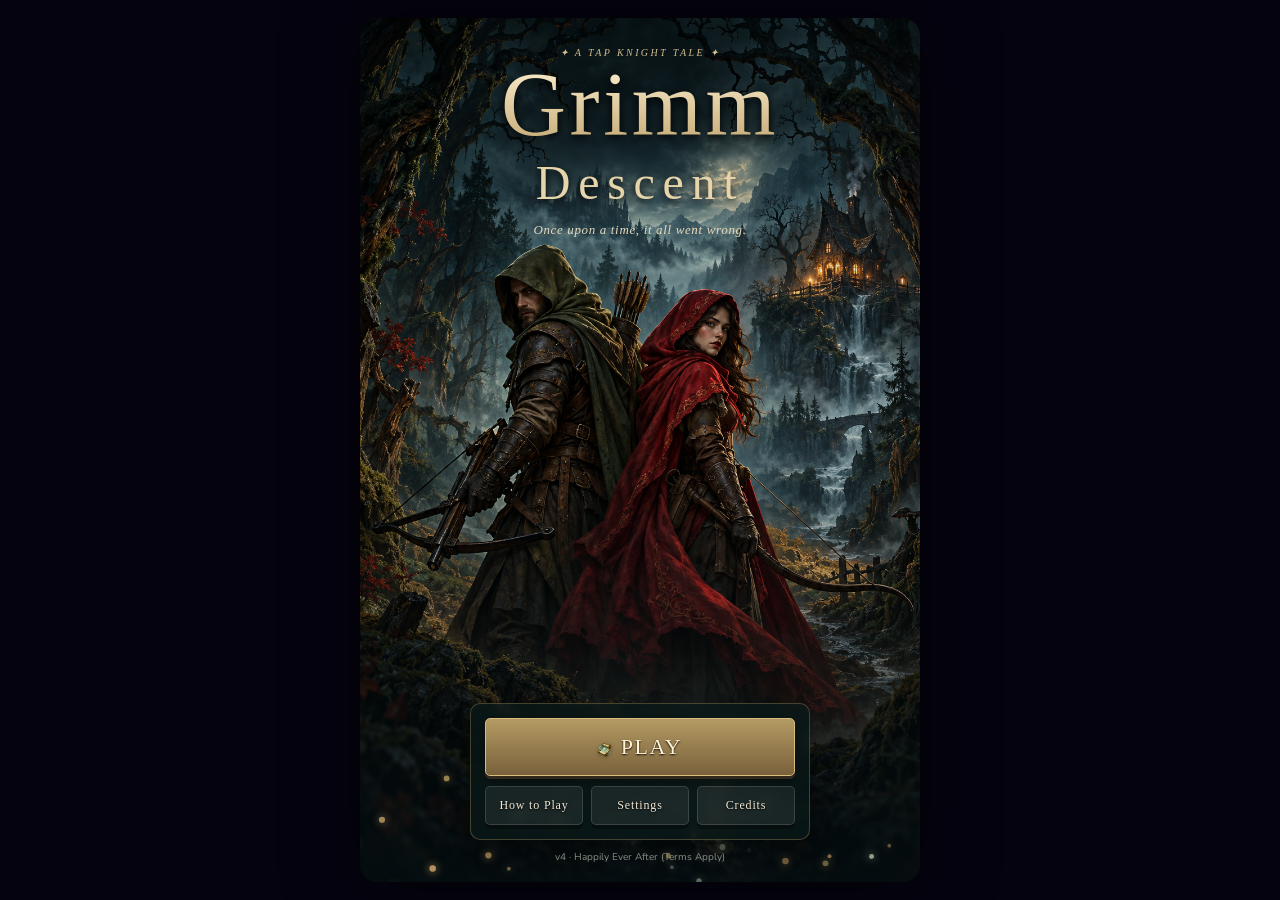
==== commit d58af352: "Add files via upload" ====
--- a/index.html
+++ b/index.html
@@ -380,6 +380,17 @@
 .campaign-prologue{font-size:13px;line-height:1.75;color:#d8ddc9;text-align:left;margin:14px 0 20px}
 .crew-list{display:grid;gap:8px}.crew-entry{display:flex;gap:12px;align-items:center;padding:9px;background:#152820;border:1px solid #b99c5e33;border-radius:8px}.crew-portrait{width:58px;height:58px;flex:0 0 58px;overflow:hidden;border-radius:7px;border:1px solid #ad955e}.crew-entry b{font-size:12px;color:#ecdfbd;display:block}.crew-entry small{font-size:11px;line-height:1.5;color:#aebda7;display:block;margin-top:3px}
 .camp{overflow:hidden;padding:9px}.camp .campaign-art{aspect-ratio:2.5/1;margin-bottom:8px}.camp small{line-height:1.5}.cast-thumb{width:24px;height:24px;display:inline-block;vertical-align:middle;margin:2px;overflow:hidden;border-radius:4px}.cast-thumb .hero-monogram{font-size:8px}.camps{gap:10px}.camp.lk .campaign-art{filter:brightness(.4) saturate(.5)}
+/* Illustrated inventory and consistent storybook navigation. */
+.ui-art{display:inline-block;width:22px;height:22px;vertical-align:middle;flex:0 0 auto;background-image:url('assets/ui-icons.png');background-size:800% 400%;background-position:var(--ix) var(--iy);background-repeat:no-repeat;line-height:1;filter:drop-shadow(0 1px 2px #0005)}
+.relic-art{display:block;width:100%;height:100%;background-image:url('assets/fairytale-gear.png');background-size:400% 600%;background-position:var(--gx) var(--gy);background-repeat:no-repeat}
+.bean-portrait{background-image:url('assets/bean-portraits.png')}
+#tabs{gap:2px;padding:5px 5px calc(5px + env(safe-area-inset-bottom));border-top:1px solid #a28c5666;box-shadow:0 -6px 24px #0005}#tabs .tabbtn{padding:7px 1px 6px;border-radius:7px;gap:5px}#tabs .tabbtn i{display:block;height:27px;font-size:0;filter:none}#tabs .tabbtn i .ui-art{width:27px;height:27px;opacity:.62}#tabs .tabbtn.on{background:linear-gradient(#796a383d,#b99c5e08);box-shadow:inset 0 0 0 1px #b99c5e44}#tabs .tabbtn.on i .ui-art{opacity:1;filter:drop-shadow(0 0 5px #d4b36e55)}#tabs .tabbtn span:not(.ui-art){font-size:8px;letter-spacing:.06em;color:#b8c2ad}#tabs .tabbtn.on span:not(.ui-art){color:#ead8a9}
+.page-heading{display:flex;align-items:center;gap:13px;padding:16px 14px;margin:0 0 14px;border:1px solid #a28c5655;border-radius:9px;background:radial-gradient(ellipse at 0 0,#7c70402e,transparent 70%),linear-gradient(120deg,#263c30,#12271f);box-shadow:0 5px 16px #0003}.page-heading>.ui-art{width:45px;height:45px}.page-heading h2{font:400 23px Georgia,serif;letter-spacing:.03em;margin:0 0 4px;color:#eedbb0}.page-heading p{font-size:11px;line-height:1.5;color:#b7c5af;margin:0}
+.item{border-radius:7px;border-width:1px;background:radial-gradient(ellipse at 50% 15%,#8a7d4940,#10221b 80%);box-shadow:inset 0 0 0 2px #020e0955,0 2px 6px #0004;overflow:hidden}.item i{display:block;width:82%;aspect-ratio:1;font-size:0}.item.empty i{opacity:.28;filter:grayscale(1)}.item.empty{opacity:.65}.item small{position:relative;z-index:1;background:#081811c9;width:100%;padding:3px 1px;font-size:8px;color:#dfcfac}.item b{z-index:2;padding:1px 4px;border-radius:3px;background:#07150de6;color:#e4c681}.item.can{border-color:#c6ac6d}.item.can:active{transform:scale(.96)}.hdet .big:has(.relic-art){width:132px;height:132px;margin:0 auto 12px;border:1px solid #b99c5e88;border-radius:10px;background:radial-gradient(#6e683b55,#12251c)}.ach>i:has(.relic-art){width:48px;height:48px;flex:0 0 48px}.hcard{background:linear-gradient(#1b3026,#13251e);border:1px solid #9b85513d;border-radius:10px;padding:12px;margin:10px 0}.hrow2{padding-bottom:10px}.grid5{gap:8px}.slots6{gap:7px}.ico .ui-art{width:32px;height:32px}.hdet .big>.ui-art{width:64px;height:64px}.gcard>i .ui-art{width:36px;height:36px}.sec>.ui-art{width:19px;height:19px;margin-right:4px}.btn>.ui-art,.buy .ui-art,.gbuy .ui-art{width:16px;height:16px}
+#ticker{display:flex;align-items:center;gap:10px;height:30px;padding:0 10px;background:#0b1c16;border-bottom:1px solid #9b855144;color:#c9d4bd;font-size:10px;line-height:30px;min-width:0}#ticker>b{color:#d5ba7d;font-size:9px;letter-spacing:.12em;flex:0 0 auto;margin:0;border-right:1px solid #b99c5e55;padding-right:10px}.news-window{flex:1;min-width:0;overflow:hidden;mask-image:linear-gradient(90deg,transparent,#000 10px,#000 calc(100% - 10px),transparent)}#tickerTxt,#tickerTxt.in{display:flex;width:max-content;opacity:1;transform:none;transition:none;animation:broadcast-scroll var(--news-duration,90s) linear infinite;will-change:transform}#tickerTxt>span{display:block;flex:0 0 auto;white-space:pre}#ticker:hover #tickerTxt{animation-play-state:paused}@keyframes broadcast-scroll{from{transform:translateX(0)}to{transform:translateX(-50%)}}
+@media(prefers-reduced-motion:reduce){#tickerTxt{animation:none!important}.news-window{overflow-x:auto;mask-image:none}#tickerTxt>span[aria-hidden]{display:none}}
+.row,.ach,.wxrow,.pet,.mbig,.goal,.chip,.evt,.evo,.potc,.gcard{border-color:#a28c5655;border-radius:7px}.row,.ach,.wxrow,.pet,.mbig{background:linear-gradient(120deg,#20382b,#14271e)}.evt,.evt.mgr.on{background:linear-gradient(110deg,#5b58324a,#1d3928);border-color:#b69c60;color:#e3d7b4;animation:none}.evt u{color:#dfbd75}.goal{background:#34462c55;border-color:#a28c5666}.chips i{background:#5e65342e;border-color:#a28c5655;color:#dcc48b}.chip.on{background:#59623b66;border-color:#af9e65}.mbig i>.ui-art{width:38px;height:38px}.sk i>.ui-art{width:29px;height:29px}.sk{background:linear-gradient(#2b4233,#172b21);border-color:#9a845b77}.sk.ready,.sk.active{border-color:#cfb572;box-shadow:0 0 10px #b99c5e33}.btn.gold{background:linear-gradient(#d6bb79,#987a41);color:#172218;box-shadow:0 3px 0 #4a3b22}.gemsbal,.gemc{color:#bdced4}.mp{color:#d0dac4}.statbox .srow{border-color:#b99c5e22}
+.mini>.hero-portrait,.mini>.hero-monogram{display:inline-block;width:27px;height:27px;vertical-align:middle;border-radius:5px;font-size:10px}.mini:has(.hero-portrait){padding:5px 8px}.sk em>.ui-art{width:11px;height:11px}
 
 </style>
 </head>
@@ -400,7 +411,7 @@
    <div class="mid" id="soHud"></div>
    <button class="ib" data-act="settings">⚙️</button>
   </header>
-  <div id="ticker"><b>NEWS:</b><span id="tickerTxt"></span></div>
+  <div id="ticker" role="status" aria-live="off"><b>THE RAVEN</b><div class="news-window"><div id="tickerTxt" class="news-track"></div></div></div>
   <section id="stage">
    <canvas id="fx"></canvas>
    <button id="wxChip" data-act="wxguide">☀️ Clear Skies</button>
@@ -1846,6 +1857,48 @@
  const B=["Welcome to the end of your tale!","You'll never see the last page!","Come closer, little hero. I won't bite. Much.","Every tale needs a villain. Today, it's tragically me.","The moral of this story is: run.","I'll grind your bones for bread!","You have wandered into the wrong chapter!","I've eaten braver than you for breakfast. And lunch.","The mirror says you're the fairest... corpse.","Kneel, or be kneaded.","I have outlived a hundred heroes. You're next.","You made a deal. I wrote the fine print.","The thorns obey me. So do the teeth.","Sleep, little hero. Sleep forever.","I was feared before your grandmother's grandmother was born.","The oven is hot. The oven is hungry. The oven is patient.","Every hero ends up in my story. Usually as a footnote.","Your wish is denied. Your life is revoked.","The magic in this woods belongs to me!","Your 'happily ever after' has been cancelled.","All the heroes fall. It's practically tradition.","I was cursed once. Now I curse for a living.","Come. Let me tuck you in. Forever.","Winter is only my first move.","You've read the book. I wrote the sequel.","The blood of a hero makes the best ink.","Your bones will build my fence.","I have kept this forest for a thousand nights.","I am the end of the tale. Hello.","Hush. The villain is speaking."];
  const sp=(a,b)=>a.splice(0,a.length,...a,...b);sp(ENEMY_QUIPS,E);sp(BOSS_QUIPS,B)})();
 
+/* Fairytale relic definitions and presentation helpers. */
+const FAIRY_GEAR=[{"slot":"weapon","name":"Huntsman's Silver Axe","art":0},{"slot":"weapon","name":"Glass-Slipper Bow","art":1},{"slot":"weapon","name":"Briar Thornblade","art":2},{"slot":"weapon","name":"Oven Witch's Poker","art":3},{"slot":"helm","name":"Crown of the Sleeping Court","art":4},{"slot":"helm","name":"Hood of the Lost Path","art":5},{"slot":"helm","name":"Cap of the Seven Miners","art":6},{"slot":"helm","name":"Witch's Moonhat","art":7},{"slot":"armor","name":"Cloak of Red Threads","art":8},{"slot":"armor","name":"Coat of the Tin Soldier","art":9},{"slot":"armor","name":"Swanfeather Mantle","art":10},{"slot":"armor","name":"Dragonscale Hauberk","art":11},{"slot":"trinket","name":"Key to Bluebeard's Chamber","art":12},{"slot":"trinket","name":"Rumpel's Golden Spindle","art":13},{"slot":"trinket","name":"Mirror of Unkind Truths","art":14},{"slot":"trinket","name":"Lamp of Three Wishes","art":15},{"slot":"boots","name":"Cinderella's Glass Slippers","art":16},{"slot":"boots","name":"Seven-League Boots","art":17},{"slot":"boots","name":"Shoes of the Endless Dance","art":18},{"slot":"boots","name":"Boots of the Clever Cat","art":19},{"slot":"ring","name":"Ring of the Frog Prince","art":20},{"slot":"ring","name":"Seal of the Snow Queen","art":21},{"slot":"ring","name":"Briar Rose's Vow","art":22},{"slot":"ring","name":"Ring of the Last Wish","art":23}];
+for(const slot of SLOTS)BASES[slot]=FAIRY_GEAR.filter(x=>x.slot===slot).map(x=>[x.name,'',x.art]);
+PRE.splice(0,PRE.length,'Moonblessed','Briarbound','Spellwoven','Witchmarked','Silvered','Wishforged','Thornkissed','Starbound');
+SUFX.splice(0,SUFX.length,'of the Lost Path','of Seven Wishes','of the Midnight Court','of the Sleeping Thorn','of the Last Page','of the Hollow Moon');
+function relicName(it,g){return (it.r===0?'Faded ':it.r>=3?'Enchanted ':'')+g.name;}
+function migrateFairyGear(root){const seen=new WeakSet();function visit(v){if(!v||typeof v!=='object'||seen.has(v))return;seen.add(v);if(v.slot&&v.st&&v.id&&FAIRY_GEAR.some(g=>g.slot===v.slot)){if(!Number.isInteger(v.artId)||!FAIRY_GEAR[v.artId]||FAIRY_GEAR[v.artId].slot!==v.slot){const list=FAIRY_GEAR.filter(g=>g.slot===v.slot);let n=0;for(const ch of String(v.id))n=(n*31+ch.charCodeAt(0))>>>0;v.artId=list[n%list.length].art;v.name=relicName(v,FAIRY_GEAR[v.artId]);}v.e='';}for(const key of Object.keys(v))visit(v[key]);}visit(root);return root;}
+function itemArt(it){const g=FAIRY_GEAR[it.artId]||FAIRY_GEAR.find(x=>x.slot===it.slot)||FAIRY_GEAR[0];return `<span class="relic-art" role="img" aria-label="${g.name}" style="--gx:${g.art%4*100/3}%;--gy:${Math.floor(g.art/4)*20}%"></span>`;}
+function slotArt(slot){return itemArt({slot,artId:FAIRY_GEAR.findIndex(g=>g.slot===slot)});}
+const UI_ICON_NAMES=['Heroes','Gear','Shop','Charms','Familiars','Map','Story','Settings','Gold','Gems','Health','Attack','Time','Upgrade','Locked','Treasure','Strength potion','Speed potion','Healing potion','Wish','Chronicle','Bag','Egg','Scroll','Achievement','Headgear','Defense','Spindle','Campaign','Raven','Compass','Lantern'];
+function uiIcon(i,label){return `<span class="ui-art" aria-hidden="true" style="--ix:${i%8*100/7}%;--iy:${Math.floor(i/8)*100/3}%" title="${label||UI_ICON_NAMES[i]}"></span>`;}
+const UI_GLYPHS={'🦸':0,'🎒':21,'🛒':2,'✨':3,'🐾':4,'🗺️':5,'📖':6,'⚙️':7,'🪙':8,'💰':8,'💎':9,'💚':10,'❤️':10,'💖':10,'⚔️':11,'🗡️':11,'⏳':12,'⏱️':12,'⬆':13,'🔒':14,'🎁':15,'📦':15,'💪':16,'⚡':17,'🧪':18,'🌟':19,'🪶':20,'🥚':22,'📜':23,'🏆':24,'🏅':24,'⛑️':25,'🛡️':26,'🧵':27,'📣':28,'🧭':30,'🕯️':31};
+function polishUi(root){if(!root)return;const walk=document.createTreeWalker(root,NodeFilter.SHOW_TEXT),nodes=[];while(walk.nextNode()){const node=walk.currentNode;if(!node.parentElement.closest('script,style,canvas,.ui-art,.relic-art,.hero-portrait'))nodes.push(node);}const re=/\p{Extended_Pictographic}(?:\uFE0F|\p{Emoji_Modifier})?(?:\u200D\p{Extended_Pictographic}(?:\uFE0F|\p{Emoji_Modifier})?)*/gu;for(const node of nodes){const str=node.nodeValue;re.lastIndex=0;if(!re.test(str))continue;re.lastIndex=0;const frag=document.createDocumentFragment();let pos=0;for(const m of str.matchAll(re)){frag.appendChild(document.createTextNode(str.slice(pos,m.index)));const holder=document.createElement('span');holder.innerHTML=uiIcon(UI_GLYPHS[m[0]]??23);frag.appendChild(holder.firstChild);pos=m.index+m[0].length;}frag.appendChild(document.createTextNode(str.slice(pos)));const parent=node.parentElement;if(parent.tagName==='BUTTON'&&!str.replace(re,'').trim()&&!parent.getAttribute('aria-label'))parent.setAttribute('aria-label',parent.dataset.act==='settings'?'Settings':'Game action');node.replaceWith(frag);}}
+function pageHeading(title,desc,icon){return `<div class="page-heading">${uiIcon(icon)}<div><h2>${title}</h2><p>${desc}</p></div></div>`;}
+
+/* Local fictional reporting: lore and reached chapters, never future chapters. */
+const WORLD_HEADLINES=[
+ ['Woodland wardens advise travellers to distrust cottages offering free supper.','Missing breadcrumbs found; local birds decline to comment.','Mother Marzipan expands her pantry. Neighbouring villages lock their doors.','Granny opens a soup kitchen for survivors of unfortunate endings.','Hamelin musicians demand payment before performing pest control.','Gold thread prices rise after another unnamed bargain.'],
+ ['Sleeping Court clocks disagree about which century it is.','Palace gardeners report that the roses are growing toward the windows.','Mirror inspectors warn residents against asking flattering questions.','Glassbow arrows recovered from the royal clock tower.','The seven miners request quieter dreams beneath the palace.','Court physicians recommend keeping all spinning wheels covered.'],
+ ['Beanstalk roots threaten the village well; gardeners seek very tall ladders.','Cloud giants dispute ownership of a suspiciously familiar golden goose.','Bean merchants insist their products have always included a climbing hazard.','The Sun Harp forecasts a bright morning above the clouds.','Tiny footprints discovered on the giant treasury door.','A shieldwife is seeking directions to the top of the world.'],
+ ['Harbour bells ring beneath the water; sailors advised to listen carefully.','Coral court opens negotiations with the kingdom above the tide.','Pearl divers report that the statues are watching them.','Sea-witch contracts now include a saltwater damage clause.','Lighthouse keeper requests replacement candles and a less haunted coastline.','Mermaid debt collectors spotted near the sunken treasury.'],
+ ['Frost Court declares another winter of unspecified duration.','Glass splinter warnings issued throughout the palace district.','Match sellers promise warmth, subject to wind conditions.','Reindeer guides recommend travelling in pairs through the whiteout.','Palace gardeners protect the last rose from the snow.','Ice Guard reports that the gates have frozen shut from the inside.'],
+ ['Workshop clocks begin ticking in an unfamiliar rhythm.','Tin soldiers request a longer winding key.','The Toymaker announces a collection of unusually watchful dolls.','Marionette guild disputes ownership of its strings.','Music boxes heard playing after their springs were removed.','Red shoes recalled after repeated incidents of unscheduled dancing.'],
+ ['Wedding bells tested at the cathedral; nearby dragons answer.','Royal tailors order flame-resistant ceremonial cloth.','Swan messengers carry invitations across the ruined kingdom.','Retired dragon hunters decline to comment on the guest list.','Cathedral kitchens request a larger fire extinguisher spell.','The herald reminds guests that gifts should not be edible kingdoms.'],
+ ['Bone Orchard gates ask a new riddle at sundown.','A hut on chicken legs obstructs the northern road again.','Firebird feather found glowing beneath the skull fence.','Local gardeners report that the roots are counting visitors.','Travellers reminded to greet the gate before attempting to open it.','The Grey Wolf offers guidance for a price that remains unspecified.'],
+ ['Night market opens beneath a moon shaped like a silver coin.','Palace storytellers request one more night to finish their accounts.','Lamp merchants advise customers to read the smallest lettering.','Flying carpet mechanics announce repairs above the eastern bazaar.','The Vizier orders all smoke to report to the palace.','Treasure cave remains closed pending a forgotten password.'],
+ ['Blank pages drift through the streets; librarians anchor their shelves.','Ink levels fall as another unfinished chapter disappears.','The Cheshire courier delivers a letter without an address.','Bookend wardens ask citizens to keep their endings nearby.','Quill makers seek a word strong enough to hold the last page.','The narrator has paused. Residents are asked to keep moving.']
+];
+function cleanNews(s){return String(s||'').replace(/\p{Extended_Pictographic}(?:\uFE0F)?/gu,'').replace(/<[^>]+>/g,'').trim();}
+function worldHeadlines(){const cp=CAMPS[S.camp],rl=realmOf(S.stage),area=areaIdx(S.stage),pool=WORLD_HEADLINES[S.camp]||WORLD_HEADLINES[0];const index=area%pool.length;
+ const lines=[cp.n.toUpperCase()+' — '+pool[index],pool[(index+1)%pool.length],'LOCAL DISPATCH — Scouts report activity in '+rl.n+'.','WARDEN WATCH — '+rl.boss[0]+' controls the route ahead.'];
+ const weather=typeof WX==='function'?WX():null;if(weather)lines.push('SKY WATCH — '+cleanNews(weather.n)+' over '+rl.n+'. Travellers should prepare accordingly.');
+ const reached=Math.min(area,(cp.ch||[]).length);if(reached>0)lines.push('FROM THE CHRONICLE — '+cleanNews(storyFill(cp.ch[reached-1],S.camp)));
+ if(R.pendingNews)lines.push('FIELD REPORT — '+cleanNews(R.pendingNews));return lines;
+}
+function refreshWorldNews(event){if(event)R.pendingNews=event;const node=document.getElementById('tickerTxt');if(!node)return;const key=S.camp+'|'+areaIdx(S.stage)+'|'+R.wxId,now=Date.now();if(R.newsKey===key&&now<(R.newsNext||0))return;
+ const lines=worldHeadlines(),message=lines.join('     •     ')+'     •     ';if(message===R.newsMessage&&R.newsKey===key){R.newsNext=now+60000;return;}
+ R.newsKey=key;R.newsMessage=message;R.pendingNews=null;node.textContent='';for(let i=0;i<2;i++){const span=document.createElement('span');span.textContent=message;if(i)span.setAttribute('aria-hidden','true');node.appendChild(span);}
+ node.style.animation='none';const width=node.scrollWidth/2,seconds=Math.max(35,width/31);node.style.setProperty('--news-duration',seconds+'s');void node.offsetWidth;node.style.animation='';R.newsNext=now+seconds*1000;
+ const root=document.getElementById('ticker');if(root)root.setAttribute('aria-label',lines.join(' '));
+}
+
 /* ============ GRIMM DESCENT — CORE ============ */
 const $=(s,e)=>(e||document).querySelector(s);
 const $$=(s,e)=>Array.from((e||document).querySelectorAll(s));
@@ -1876,7 +1929,7 @@
  for(const k in s.heroes){s.heroes[k]=Object.assign(newHero(),s.heroes[k]);s.heroes[k].gear=Object.assign(newHero().gear,s.heroes[k].gear||{});if(!CLS[k])delete s.heroes[k]}
  for(const k in s.own)if(!CLS[k])delete s.own[k];for(const id in s.seat){const k=s.seat[id];if(!CLS[k]||CLS[k].slot!==id||!s.own[k])s.seat[id]=SLOT_BY_ID[id].list[s.camp||0]}
  for(const id in s.seat){const k=s.seat[id];s.own[k]=1;if(!s.heroes[k])s.heroes[k]=newHero()}
- s.dep=SLOT_ORDER.filter(id=>s.seat[id]).map(id=>s.seat[id]);return s}
+ s.dep=SLOT_ORDER.filter(id=>s.seat[id]).map(id=>s.seat[id]);migrateFairyGear(s);return s}
 function mergeSave(o){const d=newState();const s=Object.assign(d,o);const n=newState();s.set=Object.assign(n.set,o.set||{});s.stats=Object.assign(n.stats,o.stats||{});
  if(!s.heroes||!Object.keys(s.heroes).length)s.heroes={knight:newHero()};
  s.chestBag=Array.isArray(o.chestBag)?o.chestBag:[];s.camp=o.camp||0;s.camps=o.camps||{};s.campBest=o.campBest||{};s.autoMgr=!!o.autoMgr;
@@ -2057,7 +2110,7 @@
 };
 
 /* ---------- small ui helpers ---------- */
-function toast(msg,cls){const b=$("#toasts");if(!b)return;while(b.children.length>3)b.firstChild.remove();const t=document.createElement("div");t.className="toast "+(cls||"");t.textContent=msg;b.appendChild(t);setTimeout(()=>t.remove(),3200)}
+function toast(msg,cls){const b=$("#toasts");if(!b)return;while(b.children.length>3)b.firstChild.remove();const t=document.createElement("div");t.className="toast "+(cls||"");t.textContent=msg;polishUi(t);b.appendChild(t);setTimeout(()=>t.remove(),3200)}
 function shake(ms){if(!S.set.shake)return;const s=$("#stage");s.classList.remove("shake");void s.offsetWidth;s.classList.add("shake");setTimeout(()=>s.classList.remove("shake"),ms||300)}
 function bannerShow(t1,t2){const b=$("#banner");b.innerHTML="<b>"+t1+"</b>"+(t2?"<span>"+t2+"</span>":"");b.classList.remove("show");void b.offsetWidth;b.classList.add("show");setTimeout(()=>b.classList.remove("show"),2600)}
 function vibe(ms){if(S.set.vibe&&navigator.vibrate)try{navigator.vibrate(ms)}catch(e){}}
@@ -2077,7 +2130,7 @@
  const keys=["atk","hp","gold"].filter(k=>k!==mk).sort(()=>Math.random()-.5);
  for(let j=0;j<EXTRA[r]&&j<keys.length;j++)st[keys[j]]=keys[j]==="gold"?0.04*rm*(1+ilvl/30):main*0.6;
  let name=base[0];if(r>=1)name=pick(PRE)+" "+name;if(r>=3)name+=" "+pick(SUFX);if(r===0)name="Rusty "+base[0];
- return{id:"i"+Date.now().toString(36)+ri(0,99999),slot,name,e:base[1],r,ilvl,lv:0,st};
+ return{id:"i"+Date.now().toString(36)+ri(0,99999),slot,name,artId:base[2],e:"",r,ilvl,lv:0,st};
 }
 function dropLoot(boss){
  const it=genItem(S.stage,boss);S.stats.loot++;if(it.r>=5)S.stats.legend++;
@@ -2208,7 +2261,7 @@
  S.gemUp[id]=l+1;recalc();return{ok:1};
 }
 
-const SPRITE_BOUNDS={"rat":[[26,166,351,297],[19,151,354,303],[25,161,343,298],[15,173,359,283],[23,117,338,314],[0,64,377,370],[8,184,363,248],[5,131,366,300]],"huntsman":[[11,60,373,450],[0,65,384,447],[0,64,384,448],[0,65,384,447],[21,55,363,418],[0,51,384,422],[0,56,384,414],[0,48,384,428]],"rogue":[[41,11,301,475],[44,20,306,459],[47,26,282,452],[42,20,324,465],[33,38,325,425],[0,59,384,400],[0,6,384,457],[23,78,335,386]],"healer":[[27,63,333,401],[35,67,317,397],[42,64,317,401],[55,66,315,398],[32,23,317,425],[0,79,384,369],[0,28,384,423],[0,68,346,382]],"barbarian":[[22,21,285,481],[15,39,351,459],[17,47,329,451],[0,44,352,457],[14,99,370,383],[0,100,384,383],[0,5,384,479],[0,160,378,323]],"archer":[[17,29,366,483],[16,31,367,481],[3,32,372,445],[1,33,369,445],[18,0,366,480],[0,0,367,479],[1,147,383,323],[0,0,369,486]],"alchemist":[[27,28,283,448],[4,27,335,449],[18,29,323,445],[37,30,306,446],[8,32,376,443],[0,64,384,404],[0,14,366,461],[6,38,356,437]],"mage":[[77,29,286,441],[70,29,291,441],[69,29,254,483],[47,30,304,440],[35,76,349,363],[5,76,379,360],[0,0,384,445],[0,109,354,333]],"bard":[[42,8,320,504],[13,8,345,468],[12,8,355,504],[43,9,315,468],[19,0,365,448],[0,31,384,418],[15,0,369,450],[14,69,359,359]],"cellar-0":[[18,83,219,115],[10,81,227,156],[42,50,184,187],[9,78,214,159],[13,16,224,221],[8,0,223,237],[1,0,236,237],[0,0,232,189],[37,0,156,237],[27,0,149,237],[10,0,227,237],[0,0,222,237],[22,0,204,195],[2,0,223,237],[17,0,220,237],[0,0,232,237],[15,23,222,158],[0,0,237,237],[0,0,237,237],[0,0,234,237],[8,0,219,237],[6,0,224,237],[5,0,232,237],[0,0,233,237],[11,0,226,209],[4,0,223,202],[1,0,236,208],[0,0,232,207]],"cellar-1":[[18,83,219,115],[10,81,227,156],[42,50,184,187],[9,78,214,159],[13,16,224,221],[8,0,223,237],[1,0,236,237],[0,0,232,189],[37,0,156,237],[27,0,149,237],[10,0,227,237],[0,0,222,237],[22,0,204,195],[2,0,223,237],[17,0,220,237],[0,0,232,237],[15,23,222,158],[0,0,237,237],[0,0,237,237],[0,0,234,237],[8,0,219,237],[6,0,224,237],[5,0,232,237],[0,0,233,237],[11,0,226,209],[4,0,223,202],[1,0,236,208],[0,0,232,207]],"cellar-2":[[18,83,219,115],[10,81,227,156],[42,50,184,187],[9,78,214,159],[13,16,224,221],[8,0,223,237],[1,0,236,237],[0,0,232,189],[37,0,156,237],[27,0,149,237],[10,0,227,237],[0,0,222,237],[22,0,204,195],[2,0,223,237],[17,0,220,237],[0,0,232,237],[15,23,222,158],[0,0,237,237],[0,0,237,237],[0,0,234,237],[8,0,219,237],[6,0,224,237],[5,0,232,237],[0,0,233,237],[11,0,226,209],[4,0,223,202],[1,0,236,208],[0,0,232,207]],"cellar-3":[[18,83,219,115],[10,81,227,156],[42,50,184,187],[9,78,214,159],[13,16,224,221],[8,0,223,237],[1,0,236,237],[0,0,232,189],[37,0,156,237],[27,0,149,237],[10,0,227,237],[0,0,222,237],[22,0,204,195],[2,0,223,237],[17,0,220,237],[0,0,232,237],[15,23,222,158],[0,0,237,237],[0,0,237,237],[0,0,234,237],[8,0,219,237],[6,0,224,237],[5,0,232,237],[0,0,233,237],[11,0,226,209],[4,0,223,202],[1,0,236,208],[0,0,232,207]],"cellar-4":[[18,83,219,115],[10,81,227,156],[42,50,184,187],[9,78,214,159],[13,16,224,221],[8,0,223,237],[1,0,236,237],[0,0,232,189],[37,0,156,237],[27,0,149,237],[10,0,227,237],[0,0,222,237],[22,0,204,195],[2,0,223,237],[17,0,220,237],[0,0,232,237],[15,23,222,158],[0,0,237,237],[0,0,237,237],[0,0,234,237],[8,0,219,237],[6,0,224,237],[5,0,232,237],[0,0,233,237],[11,0,226,209],[4,0,223,202],[1,0,236,208],[0,0,232,207]],"cellar-5":[[18,83,219,115],[10,81,227,156],[42,50,184,187],[9,78,214,159],[13,16,224,221],[8,0,223,237],[1,0,236,237],[0,0,232,189],[37,0,156,237],[27,0,149,237],[10,0,227,237],[0,0,222,237],[22,0,204,195],[2,0,223,237],[17,0,220,237],[0,0,232,237],[15,23,222,158],[0,0,237,237],[0,0,237,237],[0,0,234,237],[8,0,219,237],[6,0,224,237],[5,0,232,237],[0,0,233,237],[11,0,226,209],[4,0,223,202],[1,0,236,208],[0,0,232,207]],"cellar-6":[[18,83,219,115],[10,81,227,156],[42,50,184,187],[9,78,214,159],[13,16,224,221],[8,0,223,237],[1,0,236,237],[0,0,232,189],[37,0,156,237],[27,0,149,237],[10,0,227,237],[0,0,222,237],[22,0,204,195],[2,0,223,237],[17,0,220,237],[0,0,232,237],[15,23,222,158],[0,0,237,237],[0,0,237,237],[0,0,234,237],[8,0,219,237],[6,0,224,237],[5,0,232,237],[0,0,233,237],[11,0,226,209],[4,0,223,202],[1,0,236,208],[0,0,232,207]],"sewer-0":[[9,59,228,148],[0,54,237,152],[0,37,237,200],[0,50,225,187],[19,13,217,224],[10,2,227,235],[17,0,211,237],[1,0,230,237],[14,0,218,237],[5,0,226,237],[7,0,230,237],[0,0,224,237],[17,0,217,237],[26,0,205,237],[0,0,237,237],[0,0,229,237],[15,0,218,237],[2,0,229,237],[4,0,233,237],[0,0,229,237],[15,0,200,237],[10,0,190,237],[0,0,237,237],[0,0,222,237],[3,0,234,205],[0,0,237,209],[0,0,237,204],[0,0,236,209]],"sewer-1":[[9,59,228,148],[0,54,237,152],[0,37,237,200],[0,50,225,187],[19,13,217,224],[10,2,227,235],[17,0,211,237],[1,0,230,237],[14,0,218,237],[5,0,226,237],[7,0,230,237],[0,0,224,237],[17,0,217,237],[26,0,205,237],[0,0,237,237],[0,0,229,237],[15,0,218,237],[2,0,229,237],[4,0,233,237],[0,0,229,237],[15,0,200,237],[10,0,190,237],[0,0,237,237],[0,0,222,237],[3,0,234,205],[0,0,237,209],[0,0,237,204],[0,0,236,209]],"sewer-2":[[9,59,228,148],[0,54,237,152],[0,37,237,200],[0,50,225,187],[19,13,217,224],[10,2,227,235],[17,0,211,237],[1,0,230,237],[14,0,218,237],[5,0,226,237],[7,0,230,237],[0,0,224,237],[17,0,217,237],[26,0,205,237],[0,0,237,237],[0,0,229,237],[15,0,218,237],[2,0,229,237],[4,0,233,237],[0,0,229,237],[15,0,200,237],[10,0,190,237],[0,0,237,237],[0,0,222,237],[3,0,234,205],[0,0,237,209],[0,0,237,204],[0,0,236,209]],"sewer-3":[[9,59,228,148],[0,54,237,152],[0,37,237,200],[0,50,225,187],[19,13,217,224],[10,2,227,235],[17,0,211,237],[1,0,230,237],[14,0,218,237],[5,0,226,237],[7,0,230,237],[0,0,224,237],[17,0,217,237],[26,0,205,237],[0,0,237,237],[0,0,229,237],[15,0,218,237],[2,0,229,237],[4,0,233,237],[0,0,229,237],[15,0,200,237],[10,0,190,237],[0,0,237,237],[0,0,222,237],[3,0,234,205],[0,0,237,209],[0,0,237,204],[0,0,236,209]],"sewer-4":[[9,59,228,148],[0,54,237,152],[0,37,237,200],[0,50,225,187],[19,13,217,224],[10,2,227,235],[17,0,211,237],[1,0,230,237],[14,0,218,237],[5,0,226,237],[7,0,230,237],[0,0,224,237],[17,0,217,237],[26,0,205,237],[0,0,237,237],[0,0,229,237],[15,0,218,237],[2,0,229,237],[4,0,233,237],[0,0,229,237],[15,0,200,237],[10,0,190,237],[0,0,237,237],[0,0,222,237],[3,0,234,205],[0,0,237,209],[0,0,237,204],[0,0,236,209]],"sewer-5":[[9,59,228,148],[0,54,237,152],[0,37,237,200],[0,50,225,187],[19,13,217,224],[10,2,227,235],[17,0,211,237],[1,0,230,237],[14,0,218,237],[5,0,226,237],[7,0,230,237],[0,0,224,237],[17,0,217,237],[26,0,205,237],[0,0,237,237],[0,0,229,237],[15,0,218,237],[2,0,229,237],[4,0,233,237],[0,0,229,237],[15,0,200,237],[10,0,190,237],[0,0,237,237],[0,0,222,237],[3,0,234,205],[0,0,237,209],[0,0,237,204],[0,0,236,209]],"sewer-6":[[9,59,228,148],[0,54,237,152],[0,37,237,200],[0,50,225,187],[19,13,217,224],[10,2,227,235],[17,0,211,237],[1,0,230,237],[14,0,218,237],[5,0,226,237],[7,0,230,237],[0,0,224,237],[17,0,217,237],[26,0,205,237],[0,0,237,237],[0,0,229,237],[15,0,218,237],[2,0,229,237],[4,0,233,237],[0,0,229,237],[15,0,200,237],[10,0,190,237],[0,0,237,237],[0,0,222,237],[3,0,234,205],[0,0,237,209],[0,0,237,204],[0,0,236,209]],"goblin-0":[[43,39,131,198],[24,38,130,199],[8,9,229,228],[0,44,212,193],[14,0,198,237],[1,0,236,237],[0,0,237,237],[0,0,222,237],[18,0,204,237],[12,0,219,237],[5,0,232,237],[0,0,229,237],[18,0,219,237],[20,0,210,237],[2,0,235,237],[0,0,228,237],[12,0,225,237],[0,0,227,237],[12,0,225,237],[0,0,224,237],[11,0,209,237],[8,0,205,237],[1,0,236,237],[0,0,227,158],[10,0,227,214],[0,0,237,213],[0,0,237,223],[0,6,231,215]],"goblin-1":[[43,39,131,198],[24,38,130,199],[8,9,229,228],[0,44,212,193],[14,0,198,237],[1,0,236,237],[0,0,237,237],[0,0,222,237],[18,0,204,237],[12,0,219,237],[5,0,232,237],[0,0,229,237],[18,0,219,237],[20,0,210,237],[2,0,235,237],[0,0,228,237],[12,0,225,237],[0,0,227,237],[12,0,225,237],[0,0,224,237],[11,0,209,237],[8,0,205,237],[1,0,236,237],[0,0,227,158],[10,0,227,214],[0,0,237,213],[0,0,237,223],[0,6,231,215]],"goblin-2":[[43,39,131,198],[24,38,130,199],[8,9,229,228],[0,44,212,193],[14,0,198,237],[1,0,236,237],[0,0,237,237],[0,0,222,237],[18,0,204,237],[12,0,219,237],[5,0,232,237],[0,0,229,237],[18,0,219,237],[20,0,210,237],[2,0,235,237],[0,0,228,237],[12,0,225,237],[0,0,227,237],[12,0,225,237],[0,0,224,237],[11,0,209,237],[8,0,205,237],[1,0,236,237],[0,0,227,158],[10,0,227,214],[0,0,237,213],[0,0,237,223],[0,6,231,215]],"goblin-3":[[43,39,131,198],[24,38,130,199],[8,9,229,228],[0,44,212,193],[14,0,198,237],[1,0,236,237],[0,0,237,237],[0,0,222,237],[18,0,204,237],[12,0,219,237],[5,0,232,237],[0,0,229,237],[18,0,219,237],[20,0,210,237],[2,0,235,237],[0,0,228,237],[12,0,225,237],[0,0,227,237],[12,0,225,237],[0,0,224,237],[11,0,209,237],[8,0,205,237],[1,0,236,237],[0,0,227,158],[10,0,227,214],[0,0,237,213],[0,0,237,223],[0,6,231,215]],"goblin-4":[[43,39,131,198],[24,38,130,199],[8,9,229,228],[0,44,212,193],[14,0,198,237],[1,0,236,237],[0,0,237,237],[0,0,222,237],[18,0,204,237],[12,0,219,237],[5,0,232,237],[0,0,229,237],[18,0,219,237],[20,0,210,237],[2,0,235,237],[0,0,228,237],[12,0,225,237],[0,0,227,237],[12,0,225,237],[0,0,224,237],[11,0,209,237],[8,0,205,237],[1,0,236,237],[0,0,227,158],[10,0,227,214],[0,0,237,213],[0,0,237,223],[0,6,231,215]],"goblin-5":[[43,39,131,198],[24,38,130,199],[8,9,229,228],[0,44,212,193],[14,0,198,237],[1,0,236,237],[0,0,237,237],[0,0,222,237],[18,0,204,237],[12,0,219,237],[5,0,232,237],[0,0,229,237],[18,0,219,237],[20,0,210,237],[2,0,235,237],[0,0,228,237],[12,0,225,237],[0,0,227,237],[12,0,225,237],[0,0,224,237],[11,0,209,237],[8,0,205,237],[1,0,236,237],[0,0,227,158],[10,0,227,214],[0,0,237,213],[0,0,237,223],[0,6,231,215]],"goblin-6":[[43,39,131,198],[24,38,130,199],[8,9,229,228],[0,44,212,193],[14,0,198,237],[1,0,236,237],[0,0,237,237],[0,0,222,237],[18,0,204,237],[12,0,219,237],[5,0,232,237],[0,0,229,237],[18,0,219,237],[20,0,210,237],[2,0,235,237],[0,0,228,237],[12,0,225,237],[0,0,227,237],[12,0,225,237],[0,0,224,237],[11,0,209,237],[8,0,205,237],[1,0,236,237],[0,0,227,158],[10,0,227,214],[0,0,237,213],[0,0,237,223],[0,6,231,215]],"crypt-0":[[28,22,209,210],[0,22,192,207],[18,4,219,233],[0,38,224,191],[42,11,157,226],[8,11,206,226],[25,0,212,237],[0,33,228,204],[63,0,151,237],[36,0,201,224],[0,0,237,237],[0,0,221,237],[29,0,207,237],[0,8,237,229],[0,0,237,237],[0,0,224,237],[21,0,216,237],[0,0,230,237],[0,0,237,237],[0,0,231,237],[23,0,214,237],[0,0,237,237],[0,0,237,237],[0,0,228,237],[19,0,208,221],[1,0,236,219],[0,0,237,222],[0,0,231,220]],"crypt-1":[[28,22,209,210],[0,22,192,207],[18,4,219,233],[0,38,224,191],[42,11,157,226],[8,11,206,226],[25,0,212,237],[0,33,228,204],[63,0,151,237],[36,0,201,224],[0,0,237,237],[0,0,221,237],[29,0,207,237],[0,8,237,229],[0,0,237,237],[0,0,224,237],[21,0,216,237],[0,0,230,237],[0,0,237,237],[0,0,231,237],[23,0,214,237],[0,0,237,237],[0,0,237,237],[0,0,228,237],[19,0,208,221],[1,0,236,219],[0,0,237,222],[0,0,231,220]],"crypt-2":[[28,22,209,210],[0,22,192,207],[18,4,219,233],[0,38,224,191],[42,11,157,226],[8,11,206,226],[25,0,212,237],[0,33,228,204],[63,0,151,237],[36,0,201,224],[0,0,237,237],[0,0,221,237],[29,0,207,237],[0,8,237,229],[0,0,237,237],[0,0,224,237],[21,0,216,237],[0,0,230,237],[0,0,237,237],[0,0,231,237],[23,0,214,237],[0,0,237,237],[0,0,237,237],[0,0,228,237],[19,0,208,221],[1,0,236,219],[0,0,237,222],[0,0,231,220]],"crypt-3":[[28,22,209,210],[0,22,192,207],[18,4,219,233],[0,38,224,191],[42,11,157,226],[8,11,206,226],[25,0,212,237],[0,33,228,204],[63,0,151,237],[36,0,201,224],[0,0,237,237],[0,0,221,237],[29,0,207,237],[0,8,237,229],[0,0,237,237],[0,0,224,237],[21,0,216,237],[0,0,230,237],[0,0,237,237],[0,0,231,237],[23,0,214,237],[0,0,237,237],[0,0,237,237],[0,0,228,237],[19,0,208,221],[1,0,236,219],[0,0,237,222],[0,0,231,220]],"crypt-4":[[28,22,209,210],[0,22,192,207],[18,4,219,233],[0,38,224,191],[42,11,157,226],[8,11,206,226],[25,0,212,237],[0,33,228,204],[63,0,151,237],[36,0,201,224],[0,0,237,237],[0,0,221,237],[29,0,207,237],[0,8,237,229],[0,0,237,237],[0,0,224,237],[21,0,216,237],[0,0,230,237],[0,0,237,237],[0,0,231,237],[23,0,214,237],[0,0,237,237],[0,0,237,237],[0,0,228,237],[19,0,208,221],[1,0,236,219],[0,0,237,222],[0,0,231,220]],"crypt-5":[[28,22,209,210],[0,22,192,207],[18,4,219,233],[0,38,224,191],[42,11,157,226],[8,11,206,226],[25,0,212,237],[0,33,228,204],[63,0,151,237],[36,0,201,224],[0,0,237,237],[0,0,221,237],[29,0,207,237],[0,8,237,229],[0,0,237,237],[0,0,224,237],[21,0,216,237],[0,0,230,237],[0,0,237,237],[0,0,231,237],[23,0,214,237],[0,0,237,237],[0,0,237,237],[0,0,228,237],[19,0,208,221],[1,0,236,219],[0,0,237,222],[0,0,231,220]],"crypt-6":[[28,22,209,210],[0,22,192,207],[18,4,219,233],[0,38,224,191],[42,11,157,226],[8,11,206,226],[25,0,212,237],[0,33,228,204],[63,0,151,237],[36,0,201,224],[0,0,237,237],[0,0,221,237],[29,0,207,237],[0,8,237,229],[0,0,237,237],[0,0,224,237],[21,0,216,237],[0,0,230,237],[0,0,237,237],[0,0,231,237],[23,0,214,237],[0,0,237,237],[0,0,237,237],[0,0,228,237],[19,0,208,221],[1,0,236,219],[0,0,237,222],[0,0,231,220]],"fungal-0":[[41,41,156,196],[19,38,218,199],[0,32,237,205],[0,36,192,201],[21,0,200,237],[7,0,230,237],[0,0,237,237],[0,0,216,237],[21,0,216,237],[0,0,237,237],[0,0,237,237],[0,0,221,237],[18,0,216,237],[1,0,221,237],[0,0,237,237],[0,0,226,237],[14,0,223,237],[0,0,237,237],[0,0,237,237],[0,0,230,237],[14,0,223,237],[0,0,237,237],[0,0,237,237],[0,0,229,237],[14,0,223,217],[0,0,237,216],[0,0,237,212],[0,0,229,215]],"fungal-1":[[41,41,156,196],[19,38,218,199],[0,32,237,205],[0,36,192,201],[21,0,200,237],[7,0,230,237],[0,0,237,237],[0,0,216,237],[21,0,216,237],[0,0,237,237],[0,0,237,237],[0,0,221,237],[18,0,216,237],[1,0,221,237],[0,0,237,237],[0,0,226,237],[14,0,223,237],[0,0,237,237],[0,0,237,237],[0,0,230,237],[14,0,223,237],[0,0,237,237],[0,0,237,237],[0,0,229,237],[14,0,223,217],[0,0,237,216],[0,0,237,212],[0,0,229,215]],"fungal-2":[[41,41,156,196],[19,38,218,199],[0,32,237,205],[0,36,192,201],[21,0,200,237],[7,0,230,237],[0,0,237,237],[0,0,216,237],[21,0,216,237],[0,0,237,237],[0,0,237,237],[0,0,221,237],[18,0,216,237],[1,0,221,237],[0,0,237,237],[0,0,226,237],[14,0,223,237],[0,0,237,237],[0,0,237,237],[0,0,230,237],[14,0,223,237],[0,0,237,237],[0,0,237,237],[0,0,229,237],[14,0,223,217],[0,0,237,216],[0,0,237,212],[0,0,229,215]],"fungal-3":[[41,41,156,196],[19,38,218,199],[0,32,237,205],[0,36,192,201],[21,0,200,237],[7,0,230,237],[0,0,237,237],[0,0,216,237],[21,0,216,237],[0,0,237,237],[0,0,237,237],[0,0,221,237],[18,0,216,237],[1,0,221,237],[0,0,237,237],[0,0,226,237],[14,0,223,237],[0,0,237,237],[0,0,237,237],[0,0,230,237],[14,0,223,237],[0,0,237,237],[0,0,237,237],[0,0,229,237],[14,0,223,217],[0,0,237,216],[0,0,237,212],[0,0,229,215]],"fungal-4":[[41,41,156,196],[19,38,218,199],[0,32,237,205],[0,36,192,201],[21,0,200,237],[7,0,230,237],[0,0,237,237],[0,0,216,237],[21,0,216,237],[0,0,237,237],[0,0,237,237],[0,0,221,237],[18,0,216,237],[1,0,221,237],[0,0,237,237],[0,0,226,237],[14,0,223,237],[0,0,237,237],[0,0,237,237],[0,0,230,237],[14,0,223,237],[0,0,237,237],[0,0,237,237],[0,0,229,237],[14,0,223,217],[0,0,237,216],[0,0,237,212],[0,0,229,215]],"fungal-5":[[41,41,156,196],[19,38,218,199],[0,32,237,205],[0,36,192,201],[21,0,200,237],[7,0,230,237],[0,0,237,237],[0,0,216,237],[21,0,216,237],[0,0,237,237],[0,0,237,237],[0,0,221,237],[18,0,216,237],[1,0,221,237],[0,0,237,237],[0,0,226,237],[14,0,223,237],[0,0,237,237],[0,0,237,237],[0,0,230,237],[14,0,223,237],[0,0,237,237],[0,0,237,237],[0,0,229,237],[14,0,223,217],[0,0,237,216],[0,0,237,212],[0,0,229,215]],"fungal-6":[[41,41,156,196],[19,38,218,199],[0,32,237,205],[0,36,192,201],[21,0,200,237],[7,0,230,237],[0,0,237,237],[0,0,216,237],[21,0,216,237],[0,0,237,237],[0,0,237,237],[0,0,221,237],[18,0,216,237],[1,0,221,237],[0,0,237,237],[0,0,226,237],[14,0,223,237],[0,0,237,237],[0,0,237,237],[0,0,230,237],[14,0,223,237],[0,0,237,237],[0,0,237,237],[0,0,229,237],[14,0,223,217],[0,0,237,216],[0,0,237,212],[0,0,229,215]],"forge-0":[[54,36,151,201],[32,28,159,209],[14,33,223,204],[0,35,220,202],[18,0,212,237],[16,0,199,237],[7,0,230,237],[0,0,224,237],[22,0,186,237],[1,0,236,237],[0,0,237,237],[0,0,227,237],[16,0,202,237],[0,0,228,237],[1,0,236,237],[0,0,228,237],[16,0,218,237],[10,0,218,237],[4,0,233,237],[0,0,227,237],[11,0,204,237],[6,0,231,237],[0,0,237,237],[0,0,222,237],[10,0,223,216],[3,0,234,214],[0,0,237,218],[0,0,229,219]],"forge-1":[[54,36,151,201],[32,28,159,209],[14,33,223,204],[0,35,220,202],[18,0,212,237],[16,0,199,237],[7,0,230,237],[0,0,224,237],[22,0,186,237],[1,0,236,237],[0,0,237,237],[0,0,227,237],[16,0,202,237],[0,0,228,237],[1,0,236,237],[0,0,228,237],[16,0,218,237],[10,0,218,237],[4,0,233,237],[0,0,227,237],[11,0,204,237],[6,0,231,237],[0,0,237,237],[0,0,222,237],[10,0,223,216],[3,0,234,214],[0,0,237,218],[0,0,229,219]],"forge-2":[[54,36,151,201],[32,28,159,209],[14,33,223,204],[0,35,220,202],[18,0,212,237],[16,0,199,237],[7,0,230,237],[0,0,224,237],[22,0,186,237],[1,0,236,237],[0,0,237,237],[0,0,227,237],[16,0,202,237],[0,0,228,237],[1,0,236,237],[0,0,228,237],[16,0,218,237],[10,0,218,237],[4,0,233,237],[0,0,227,237],[11,0,204,237],[6,0,231,237],[0,0,237,237],[0,0,222,237],[10,0,223,216],[3,0,234,214],[0,0,237,218],[0,0,229,219]],"forge-3":[[54,36,151,201],[32,28,159,209],[14,33,223,204],[0,35,220,202],[18,0,212,237],[16,0,199,237],[7,0,230,237],[0,0,224,237],[22,0,186,237],[1,0,236,237],[0,0,237,237],[0,0,227,237],[16,0,202,237],[0,0,228,237],[1,0,236,237],[0,0,228,237],[16,0,218,237],[10,0,218,237],[4,0,233,237],[0,0,227,237],[11,0,204,237],[6,0,231,237],[0,0,237,237],[0,0,222,237],[10,0,223,216],[3,0,234,214],[0,0,237,218],[0,0,229,219]],"forge-4":[[54,36,151,201],[32,28,159,209],[14,33,223,204],[0,35,220,202],[18,0,212,237],[16,0,199,237],[7,0,230,237],[0,0,224,237],[22,0,186,237],[1,0,236,237],[0,0,237,237],[0,0,227,237],[16,0,202,237],[0,0,228,237],[1,0,236,237],[0,0,228,237],[16,0,218,237],[10,0,218,237],[4,0,233,237],[0,0,227,237],[11,0,204,237],[6,0,231,237],[0,0,237,237],[0,0,222,237],[10,0,223,216],[3,0,234,214],[0,0,237,218],[0,0,229,219]],"forge-5":[[54,36,151,201],[32,28,159,209],[14,33,223,204],[0,35,220,202],[18,0,212,237],[16,0,199,237],[7,0,230,237],[0,0,224,237],[22,0,186,237],[1,0,236,237],[0,0,237,237],[0,0,227,237],[16,0,202,237],[0,0,228,237],[1,0,236,237],[0,0,228,237],[16,0,218,237],[10,0,218,237],[4,0,233,237],[0,0,227,237],[11,0,204,237],[6,0,231,237],[0,0,237,237],[0,0,222,237],[10,0,223,216],[3,0,234,214],[0,0,237,218],[0,0,229,219]],"forge-6":[[54,36,151,201],[32,28,159,209],[14,33,223,204],[0,35,220,202],[18,0,212,237],[16,0,199,237],[7,0,230,237],[0,0,224,237],[22,0,186,237],[1,0,236,237],[0,0,237,237],[0,0,227,237],[16,0,202,237],[0,0,228,237],[1,0,236,237],[0,0,228,237],[16,0,218,237],[10,0,218,237],[4,0,233,237],[0,0,227,237],[11,0,204,237],[6,0,231,237],[0,0,237,237],[0,0,222,237],[10,0,223,216],[3,0,234,214],[0,0,237,218],[0,0,229,219]],"frost-0":[[31,14,206,213],[0,19,237,208],[0,25,237,212],[0,23,221,204],[15,11,222,223],[0,16,237,217],[0,0,237,233],[0,31,218,202],[50,18,157,219],[14,16,223,221],[0,1,237,236],[0,30,218,207],[14,0,223,237],[0,0,237,237],[0,0,237,237],[0,0,227,237],[29,0,195,237],[32,0,205,237],[0,0,237,237],[0,0,225,237],[10,0,196,237],[6,0,231,237],[0,0,237,237],[0,0,221,237],[11,0,226,214],[0,0,237,214],[0,0,237,214],[0,0,233,214]],"frost-1":[[31,14,206,213],[0,19,237,208],[0,25,237,212],[0,23,221,204],[15,11,222,223],[0,16,237,217],[0,0,237,233],[0,31,218,202],[50,18,157,219],[14,16,223,221],[0,1,237,236],[0,30,218,207],[14,0,223,237],[0,0,237,237],[0,0,237,237],[0,0,227,237],[29,0,195,237],[32,0,205,237],[0,0,237,237],[0,0,225,237],[10,0,196,237],[6,0,231,237],[0,0,237,237],[0,0,221,237],[11,0,226,214],[0,0,237,214],[0,0,237,214],[0,0,233,214]],"frost-2":[[31,14,206,213],[0,19,237,208],[0,25,237,212],[0,23,221,204],[15,11,222,223],[0,16,237,217],[0,0,237,233],[0,31,218,202],[50,18,157,219],[14,16,223,221],[0,1,237,236],[0,30,218,207],[14,0,223,237],[0,0,237,237],[0,0,237,237],[0,0,227,237],[29,0,195,237],[32,0,205,237],[0,0,237,237],[0,0,225,237],[10,0,196,237],[6,0,231,237],[0,0,237,237],[0,0,221,237],[11,0,226,214],[0,0,237,214],[0,0,237,214],[0,0,233,214]],"frost-3":[[31,14,206,213],[0,19,237,208],[0,25,237,212],[0,23,221,204],[15,11,222,223],[0,16,237,217],[0,0,237,233],[0,31,218,202],[50,18,157,219],[14,16,223,221],[0,1,237,236],[0,30,218,207],[14,0,223,237],[0,0,237,237],[0,0,237,237],[0,0,227,237],[29,0,195,237],[32,0,205,237],[0,0,237,237],[0,0,225,237],[10,0,196,237],[6,0,231,237],[0,0,237,237],[0,0,221,237],[11,0,226,214],[0,0,237,214],[0,0,237,214],[0,0,233,214]],"frost-4":[[31,14,206,213],[0,19,237,208],[0,25,237,212],[0,23,221,204],[15,11,222,223],[0,16,237,217],[0,0,237,233],[0,31,218,202],[50,18,157,219],[14,16,223,221],[0,1,237,236],[0,30,218,207],[14,0,223,237],[0,0,237,237],[0,0,237,237],[0,0,227,237],[29,0,195,237],[32,0,205,237],[0,0,237,237],[0,0,225,237],[10,0,196,237],[6,0,231,237],[0,0,237,237],[0,0,221,237],[11,0,226,214],[0,0,237,214],[0,0,237,214],[0,0,233,214]],"frost-5":[[31,14,206,213],[0,19,237,208],[0,25,237,212],[0,23,221,204],[15,11,222,223],[0,16,237,217],[0,0,237,233],[0,31,218,202],[50,18,157,219],[14,16,223,221],[0,1,237,236],[0,30,218,207],[14,0,223,237],[0,0,237,237],[0,0,237,237],[0,0,227,237],[29,0,195,237],[32,0,205,237],[0,0,237,237],[0,0,225,237],[10,0,196,237],[6,0,231,237],[0,0,237,237],[0,0,221,237],[11,0,226,214],[0,0,237,214],[0,0,237,214],[0,0,233,214]],"frost-6":[[31,14,206,213],[0,19,237,208],[0,25,237,212],[0,23,221,204],[15,11,222,223],[0,16,237,217],[0,0,237,233],[0,31,218,202],[50,18,157,219],[14,16,223,221],[0,1,237,236],[0,30,218,207],[14,0,223,237],[0,0,237,237],[0,0,237,237],[0,0,227,237],[29,0,195,237],[32,0,205,237],[0,0,237,237],[0,0,225,237],[10,0,196,237],[6,0,231,237],[0,0,237,237],[0,0,221,237],[11,0,226,214],[0,0,237,214],[0,0,237,214],[0,0,233,214]],"cloud-0":[[9,12,185,225],[3,11,234,201],[0,10,237,227],[0,21,230,191],[9,0,228,237],[0,2,237,235],[0,0,237,237],[0,2,237,235],[10,0,197,237],[14,0,208,237],[15,0,222,237],[0,0,232,237],[19,0,200,237],[0,0,221,237],[4,0,233,237],[0,0,236,209],[23,0,180,237],[30,0,207,237],[0,0,237,237],[0,0,234,237],[4,0,233,237],[0,0,237,237],[0,0,237,237],[0,0,223,237],[9,0,228,226],[0,0,237,224],[0,0,237,227],[0,0,232,223]],"cloud-1":[[9,12,185,225],[3,11,234,201],[0,10,237,227],[0,21,230,191],[9,0,228,237],[0,2,237,235],[0,0,237,237],[0,2,237,235],[10,0,197,237],[14,0,208,237],[15,0,222,237],[0,0,232,237],[19,0,200,237],[0,0,221,237],[4,0,233,237],[0,0,236,209],[23,0,180,237],[30,0,207,237],[0,0,237,237],[0,0,234,237],[4,0,233,237],[0,0,237,237],[0,0,237,237],[0,0,223,237],[9,0,228,226],[0,0,237,224],[0,0,237,227],[0,0,232,223]],"cloud-2":[[9,12,185,225],[3,11,234,201],[0,10,237,227],[0,21,230,191],[9,0,228,237],[0,2,237,235],[0,0,237,237],[0,2,237,235],[10,0,197,237],[14,0,208,237],[15,0,222,237],[0,0,232,237],[19,0,200,237],[0,0,221,237],[4,0,233,237],[0,0,236,209],[23,0,180,237],[30,0,207,237],[0,0,237,237],[0,0,234,237],[4,0,233,237],[0,0,237,237],[0,0,237,237],[0,0,223,237],[9,0,228,226],[0,0,237,224],[0,0,237,227],[0,0,232,223]],"cloud-3":[[9,12,185,225],[3,11,234,201],[0,10,237,227],[0,21,230,191],[9,0,228,237],[0,2,237,235],[0,0,237,237],[0,2,237,235],[10,0,197,237],[14,0,208,237],[15,0,222,237],[0,0,232,237],[19,0,200,237],[0,0,221,237],[4,0,233,237],[0,0,236,209],[23,0,180,237],[30,0,207,237],[0,0,237,237],[0,0,234,237],[4,0,233,237],[0,0,237,237],[0,0,237,237],[0,0,223,237],[9,0,228,226],[0,0,237,224],[0,0,237,227],[0,0,232,223]],"cloud-4":[[9,12,185,225],[3,11,234,201],[0,10,237,227],[0,21,230,191],[9,0,228,237],[0,2,237,235],[0,0,237,237],[0,2,237,235],[10,0,197,237],[14,0,208,237],[15,0,222,237],[0,0,232,237],[19,0,200,237],[0,0,221,237],[4,0,233,237],[0,0,236,209],[23,0,180,237],[30,0,207,237],[0,0,237,237],[0,0,234,237],[4,0,233,237],[0,0,237,237],[0,0,237,237],[0,0,223,237],[9,0,228,226],[0,0,237,224],[0,0,237,227],[0,0,232,223]],"cloud-5":[[9,12,185,225],[3,11,234,201],[0,10,237,227],[0,21,230,191],[9,0,228,237],[0,2,237,235],[0,0,237,237],[0,2,237,235],[10,0,197,237],[14,0,208,237],[15,0,222,237],[0,0,232,237],[19,0,200,237],[0,0,221,237],[4,0,233,237],[0,0,236,209],[23,0,180,237],[30,0,207,237],[0,0,237,237],[0,0,234,237],[4,0,233,237],[0,0,237,237],[0,0,237,237],[0,0,223,237],[9,0,228,226],[0,0,237,224],[0,0,237,227],[0,0,232,223]],"cloud-6":[[9,12,185,225],[3,11,234,201],[0,10,237,227],[0,21,230,191],[9,0,228,237],[0,2,237,235],[0,0,237,237],[0,2,237,235],[10,0,197,237],[14,0,208,237],[15,0,222,237],[0,0,232,237],[19,0,200,237],[0,0,221,237],[4,0,233,237],[0,0,236,209],[23,0,180,237],[30,0,207,237],[0,0,237,237],[0,0,234,237],[4,0,233,237],[0,0,237,237],[0,0,237,237],[0,0,223,237],[9,0,228,226],[0,0,237,224],[0,0,237,227],[0,0,232,223]],"paladin":[[7,5,215,216],[0,8,223,211],[0,1,223,221],[0,14,219,205],[16,11,169,212],[0,11,223,212],[0,0,223,223],[0,30,217,191],[13,14,208,204],[7,26,197,192],[6,2,217,219],[0,68,219,154],[13,1,160,218],[2,0,221,218],[0,6,223,214],[0,14,202,204],[9,0,213,222],[0,8,223,214],[0,9,223,213],[0,1,217,221],[10,0,212,223],[0,0,223,223],[0,0,223,223],[0,0,218,223],[13,0,209,223],[0,0,223,223],[0,0,223,223],[0,0,219,223],[10,0,212,220],[0,0,223,218],[0,0,223,217],[0,0,205,218]],"ranger":[[7,5,215,216],[0,8,223,211],[0,1,223,221],[0,14,219,205],[16,11,169,212],[0,11,223,212],[0,0,223,223],[0,30,217,191],[13,14,208,204],[7,26,197,192],[6,2,217,219],[0,68,219,154],[13,1,160,218],[2,0,221,218],[0,6,223,214],[0,14,202,204],[9,0,213,222],[0,8,223,214],[0,9,223,213],[0,1,217,221],[10,0,212,223],[0,0,223,223],[0,0,223,223],[0,0,218,223],[13,0,209,223],[0,0,223,223],[0,0,223,223],[0,0,219,223],[10,0,212,220],[0,0,223,218],[0,0,223,217],[0,0,205,218]],"berserker":[[7,5,215,216],[0,8,223,211],[0,1,223,221],[0,14,219,205],[16,11,169,212],[0,11,223,212],[0,0,223,223],[0,30,217,191],[13,14,208,204],[7,26,197,192],[6,2,217,219],[0,68,219,154],[13,1,160,218],[2,0,221,218],[0,6,223,214],[0,14,202,204],[9,0,213,222],[0,8,223,214],[0,9,223,213],[0,1,217,221],[10,0,212,223],[0,0,223,223],[0,0,223,223],[0,0,218,223],[13,0,209,223],[0,0,223,223],[0,0,223,223],[0,0,219,223],[10,0,212,220],[0,0,223,218],[0,0,223,217],[0,0,205,218]],"cleric":[[7,5,215,216],[0,8,223,211],[0,1,223,221],[0,14,219,205],[16,11,169,212],[0,11,223,212],[0,0,223,223],[0,30,217,191],[13,14,208,204],[7,26,197,192],[6,2,217,219],[0,68,219,154],[13,1,160,218],[2,0,221,218],[0,6,223,214],[0,14,202,204],[9,0,213,222],[0,8,223,214],[0,9,223,213],[0,1,217,221],[10,0,212,223],[0,0,223,223],[0,0,223,223],[0,0,218,223],[13,0,209,223],[0,0,223,223],[0,0,223,223],[0,0,219,223],[10,0,212,220],[0,0,223,218],[0,0,223,217],[0,0,205,218]],"pyromancer":[[7,5,215,216],[0,8,223,211],[0,1,223,221],[0,14,219,205],[16,11,169,212],[0,11,223,212],[0,0,223,223],[0,30,217,191],[13,14,208,204],[7,26,197,192],[6,2,217,219],[0,68,219,154],[13,1,160,218],[2,0,221,218],[0,6,223,214],[0,14,202,204],[9,0,213,222],[0,8,223,214],[0,9,223,213],[0,1,217,221],[10,0,212,223],[0,0,223,223],[0,0,223,223],[0,0,218,223],[13,0,209,223],[0,0,223,223],[0,0,223,223],[0,0,219,223],[10,0,212,220],[0,0,223,218],[0,0,223,217],[0,0,205,218]],"duelist":[[7,5,215,216],[0,8,223,211],[0,1,223,221],[0,14,219,205],[16,11,169,212],[0,11,223,212],[0,0,223,223],[0,30,217,191],[13,14,208,204],[7,26,197,192],[6,2,217,219],[0,68,219,154],[13,1,160,218],[2,0,221,218],[0,6,223,214],[0,14,202,204],[9,0,213,222],[0,8,223,214],[0,9,223,213],[0,1,217,221],[10,0,212,223],[0,0,223,223],[0,0,223,223],[0,0,218,223],[13,0,209,223],[0,0,223,223],[0,0,223,223],[0,0,219,223],[10,0,212,220],[0,0,223,218],[0,0,223,217],[0,0,205,218]],"chrono":[[7,5,215,216],[0,8,223,211],[0,1,223,221],[0,14,219,205],[16,11,169,212],[0,11,223,212],[0,0,223,223],[0,30,217,191],[13,14,208,204],[7,26,197,192],[6,2,217,219],[0,68,219,154],[13,1,160,218],[2,0,221,218],[0,6,223,214],[0,14,202,204],[9,0,213,222],[0,8,223,214],[0,9,223,213],[0,1,217,221],[10,0,212,223],[0,0,223,223],[0,0,223,223],[0,0,218,223],[13,0,209,223],[0,0,223,223],[0,0,223,223],[0,0,219,223],[10,0,212,220],[0,0,223,218],[0,0,223,217],[0,0,205,218]],"gambler":[[7,5,215,216],[0,8,223,211],[0,1,223,221],[0,14,219,205],[16,11,169,212],[0,11,223,212],[0,0,223,223],[0,30,217,191],[13,14,208,204],[7,26,197,192],[6,2,217,219],[0,68,219,154],[13,1,160,218],[2,0,221,218],[0,6,223,214],[0,14,202,204],[9,0,213,222],[0,8,223,214],[0,9,223,213],[0,1,217,221],[10,0,212,223],[0,0,223,223],[0,0,223,223],[0,0,218,223],[13,0,209,223],[0,0,223,223],[0,0,223,223],[0,0,219,223],[10,0,212,220],[0,0,223,218],[0,0,223,217],[0,0,205,218]]};
+const SPRITE_BOUNDS={"rat":[[26,166,351,297],[19,151,354,303],[25,161,343,298],[15,173,359,283],[23,117,338,314],[0,64,377,370],[8,184,363,248],[5,131,366,300]],"rogue":[[41,11,301,475],[44,20,306,459],[47,26,282,452],[42,20,324,465],[33,38,325,425],[0,59,384,400],[0,6,384,457],[23,78,335,386]],"healer":[[27,63,333,401],[35,67,317,397],[42,64,317,401],[55,66,315,398],[32,23,317,425],[0,79,384,369],[0,28,384,423],[0,68,346,382]],"barbarian":[[22,21,285,481],[15,39,351,459],[17,47,329,451],[0,44,352,457],[14,99,370,383],[0,100,384,383],[0,5,384,479],[0,160,378,323]],"archer":[[17,29,366,483],[16,31,367,481],[3,32,372,445],[1,33,369,445],[18,0,366,480],[0,0,367,479],[1,147,383,323],[0,0,369,486]],"huntsman":[[11,60,373,450],[0,65,384,447],[0,64,384,448],[0,65,384,447],[21,55,363,418],[0,51,384,422],[0,56,384,414],[0,48,384,428]],"alchemist":[[27,28,283,448],[4,27,335,449],[18,29,323,445],[37,30,306,446],[8,32,376,443],[0,64,384,404],[0,14,366,461],[6,38,356,437]],"bard":[[42,8,320,504],[13,8,345,468],[12,8,355,504],[43,9,315,468],[19,0,365,448],[0,31,384,418],[15,0,369,450],[14,69,359,359]],"mage":[[77,29,286,441],[70,29,291,441],[69,29,254,483],[47,30,304,440],[35,76,349,363],[5,76,379,360],[0,0,384,445],[0,109,354,333]],"cellar-0":[[18,83,219,115],[10,81,227,156],[42,50,184,187],[9,78,214,159],[13,16,224,221],[8,0,223,237],[1,0,236,237],[0,0,232,189],[37,0,156,237],[27,0,149,237],[10,0,227,237],[0,0,222,237],[22,0,204,195],[2,0,223,237],[17,0,220,237],[0,0,232,237],[15,23,222,158],[0,0,237,237],[0,0,237,237],[0,0,234,237],[8,0,219,237],[6,0,224,237],[5,0,232,237],[0,0,233,237],[11,0,226,209],[4,0,223,202],[1,0,236,208],[0,0,232,207]],"cellar-1":[[18,83,219,115],[10,81,227,156],[42,50,184,187],[9,78,214,159],[13,16,224,221],[8,0,223,237],[1,0,236,237],[0,0,232,189],[37,0,156,237],[27,0,149,237],[10,0,227,237],[0,0,222,237],[22,0,204,195],[2,0,223,237],[17,0,220,237],[0,0,232,237],[15,23,222,158],[0,0,237,237],[0,0,237,237],[0,0,234,237],[8,0,219,237],[6,0,224,237],[5,0,232,237],[0,0,233,237],[11,0,226,209],[4,0,223,202],[1,0,236,208],[0,0,232,207]],"cellar-2":[[18,83,219,115],[10,81,227,156],[42,50,184,187],[9,78,214,159],[13,16,224,221],[8,0,223,237],[1,0,236,237],[0,0,232,189],[37,0,156,237],[27,0,149,237],[10,0,227,237],[0,0,222,237],[22,0,204,195],[2,0,223,237],[17,0,220,237],[0,0,232,237],[15,23,222,158],[0,0,237,237],[0,0,237,237],[0,0,234,237],[8,0,219,237],[6,0,224,237],[5,0,232,237],[0,0,233,237],[11,0,226,209],[4,0,223,202],[1,0,236,208],[0,0,232,207]],"cellar-3":[[18,83,219,115],[10,81,227,156],[42,50,184,187],[9,78,214,159],[13,16,224,221],[8,0,223,237],[1,0,236,237],[0,0,232,189],[37,0,156,237],[27,0,149,237],[10,0,227,237],[0,0,222,237],[22,0,204,195],[2,0,223,237],[17,0,220,237],[0,0,232,237],[15,23,222,158],[0,0,237,237],[0,0,237,237],[0,0,234,237],[8,0,219,237],[6,0,224,237],[5,0,232,237],[0,0,233,237],[11,0,226,209],[4,0,223,202],[1,0,236,208],[0,0,232,207]],"cellar-4":[[18,83,219,115],[10,81,227,156],[42,50,184,187],[9,78,214,159],[13,16,224,221],[8,0,223,237],[1,0,236,237],[0,0,232,189],[37,0,156,237],[27,0,149,237],[10,0,227,237],[0,0,222,237],[22,0,204,195],[2,0,223,237],[17,0,220,237],[0,0,232,237],[15,23,222,158],[0,0,237,237],[0,0,237,237],[0,0,234,237],[8,0,219,237],[6,0,224,237],[5,0,232,237],[0,0,233,237],[11,0,226,209],[4,0,223,202],[1,0,236,208],[0,0,232,207]],"cellar-5":[[18,83,219,115],[10,81,227,156],[42,50,184,187],[9,78,214,159],[13,16,224,221],[8,0,223,237],[1,0,236,237],[0,0,232,189],[37,0,156,237],[27,0,149,237],[10,0,227,237],[0,0,222,237],[22,0,204,195],[2,0,223,237],[17,0,220,237],[0,0,232,237],[15,23,222,158],[0,0,237,237],[0,0,237,237],[0,0,234,237],[8,0,219,237],[6,0,224,237],[5,0,232,237],[0,0,233,237],[11,0,226,209],[4,0,223,202],[1,0,236,208],[0,0,232,207]],"cellar-6":[[18,83,219,115],[10,81,227,156],[42,50,184,187],[9,78,214,159],[13,16,224,221],[8,0,223,237],[1,0,236,237],[0,0,232,189],[37,0,156,237],[27,0,149,237],[10,0,227,237],[0,0,222,237],[22,0,204,195],[2,0,223,237],[17,0,220,237],[0,0,232,237],[15,23,222,158],[0,0,237,237],[0,0,237,237],[0,0,234,237],[8,0,219,237],[6,0,224,237],[5,0,232,237],[0,0,233,237],[11,0,226,209],[4,0,223,202],[1,0,236,208],[0,0,232,207]],"sewer-0":[[9,59,228,148],[0,54,237,152],[0,37,237,200],[0,50,225,187],[19,13,217,224],[10,2,227,235],[17,0,211,237],[1,0,230,237],[14,0,218,237],[5,0,226,237],[7,0,230,237],[0,0,224,237],[17,0,217,237],[26,0,205,237],[0,0,237,237],[0,0,229,237],[15,0,218,237],[2,0,229,237],[4,0,233,237],[0,0,229,237],[15,0,200,237],[10,0,190,237],[0,0,237,237],[0,0,222,237],[3,0,234,205],[0,0,237,209],[0,0,237,204],[0,0,236,209]],"sewer-1":[[9,59,228,148],[0,54,237,152],[0,37,237,200],[0,50,225,187],[19,13,217,224],[10,2,227,235],[17,0,211,237],[1,0,230,237],[14,0,218,237],[5,0,226,237],[7,0,230,237],[0,0,224,237],[17,0,217,237],[26,0,205,237],[0,0,237,237],[0,0,229,237],[15,0,218,237],[2,0,229,237],[4,0,233,237],[0,0,229,237],[15,0,200,237],[10,0,190,237],[0,0,237,237],[0,0,222,237],[3,0,234,205],[0,0,237,209],[0,0,237,204],[0,0,236,209]],"sewer-2":[[9,59,228,148],[0,54,237,152],[0,37,237,200],[0,50,225,187],[19,13,217,224],[10,2,227,235],[17,0,211,237],[1,0,230,237],[14,0,218,237],[5,0,226,237],[7,0,230,237],[0,0,224,237],[17,0,217,237],[26,0,205,237],[0,0,237,237],[0,0,229,237],[15,0,218,237],[2,0,229,237],[4,0,233,237],[0,0,229,237],[15,0,200,237],[10,0,190,237],[0,0,237,237],[0,0,222,237],[3,0,234,205],[0,0,237,209],[0,0,237,204],[0,0,236,209]],"sewer-3":[[9,59,228,148],[0,54,237,152],[0,37,237,200],[0,50,225,187],[19,13,217,224],[10,2,227,235],[17,0,211,237],[1,0,230,237],[14,0,218,237],[5,0,226,237],[7,0,230,237],[0,0,224,237],[17,0,217,237],[26,0,205,237],[0,0,237,237],[0,0,229,237],[15,0,218,237],[2,0,229,237],[4,0,233,237],[0,0,229,237],[15,0,200,237],[10,0,190,237],[0,0,237,237],[0,0,222,237],[3,0,234,205],[0,0,237,209],[0,0,237,204],[0,0,236,209]],"sewer-4":[[9,59,228,148],[0,54,237,152],[0,37,237,200],[0,50,225,187],[19,13,217,224],[10,2,227,235],[17,0,211,237],[1,0,230,237],[14,0,218,237],[5,0,226,237],[7,0,230,237],[0,0,224,237],[17,0,217,237],[26,0,205,237],[0,0,237,237],[0,0,229,237],[15,0,218,237],[2,0,229,237],[4,0,233,237],[0,0,229,237],[15,0,200,237],[10,0,190,237],[0,0,237,237],[0,0,222,237],[3,0,234,205],[0,0,237,209],[0,0,237,204],[0,0,236,209]],"sewer-5":[[9,59,228,148],[0,54,237,152],[0,37,237,200],[0,50,225,187],[19,13,217,224],[10,2,227,235],[17,0,211,237],[1,0,230,237],[14,0,218,237],[5,0,226,237],[7,0,230,237],[0,0,224,237],[17,0,217,237],[26,0,205,237],[0,0,237,237],[0,0,229,237],[15,0,218,237],[2,0,229,237],[4,0,233,237],[0,0,229,237],[15,0,200,237],[10,0,190,237],[0,0,237,237],[0,0,222,237],[3,0,234,205],[0,0,237,209],[0,0,237,204],[0,0,236,209]],"sewer-6":[[9,59,228,148],[0,54,237,152],[0,37,237,200],[0,50,225,187],[19,13,217,224],[10,2,227,235],[17,0,211,237],[1,0,230,237],[14,0,218,237],[5,0,226,237],[7,0,230,237],[0,0,224,237],[17,0,217,237],[26,0,205,237],[0,0,237,237],[0,0,229,237],[15,0,218,237],[2,0,229,237],[4,0,233,237],[0,0,229,237],[15,0,200,237],[10,0,190,237],[0,0,237,237],[0,0,222,237],[3,0,234,205],[0,0,237,209],[0,0,237,204],[0,0,236,209]],"goblin-0":[[43,39,131,198],[24,38,130,199],[8,9,229,228],[0,44,212,193],[14,0,198,237],[1,0,236,237],[0,0,237,237],[0,0,222,237],[18,0,204,237],[12,0,219,237],[5,0,232,237],[0,0,229,237],[18,0,219,237],[20,0,210,237],[2,0,235,237],[0,0,228,237],[12,0,225,237],[0,0,227,237],[12,0,225,237],[0,0,224,237],[11,0,209,237],[8,0,205,237],[1,0,236,237],[0,0,227,158],[10,0,227,214],[0,0,237,213],[0,0,237,223],[0,6,231,215]],"goblin-1":[[43,39,131,198],[24,38,130,199],[8,9,229,228],[0,44,212,193],[14,0,198,237],[1,0,236,237],[0,0,237,237],[0,0,222,237],[18,0,204,237],[12,0,219,237],[5,0,232,237],[0,0,229,237],[18,0,219,237],[20,0,210,237],[2,0,235,237],[0,0,228,237],[12,0,225,237],[0,0,227,237],[12,0,225,237],[0,0,224,237],[11,0,209,237],[8,0,205,237],[1,0,236,237],[0,0,227,158],[10,0,227,214],[0,0,237,213],[0,0,237,223],[0,6,231,215]],"goblin-2":[[43,39,131,198],[24,38,130,199],[8,9,229,228],[0,44,212,193],[14,0,198,237],[1,0,236,237],[0,0,237,237],[0,0,222,237],[18,0,204,237],[12,0,219,237],[5,0,232,237],[0,0,229,237],[18,0,219,237],[20,0,210,237],[2,0,235,237],[0,0,228,237],[12,0,225,237],[0,0,227,237],[12,0,225,237],[0,0,224,237],[11,0,209,237],[8,0,205,237],[1,0,236,237],[0,0,227,158],[10,0,227,214],[0,0,237,213],[0,0,237,223],[0,6,231,215]],"goblin-3":[[43,39,131,198],[24,38,130,199],[8,9,229,228],[0,44,212,193],[14,0,198,237],[1,0,236,237],[0,0,237,237],[0,0,222,237],[18,0,204,237],[12,0,219,237],[5,0,232,237],[0,0,229,237],[18,0,219,237],[20,0,210,237],[2,0,235,237],[0,0,228,237],[12,0,225,237],[0,0,227,237],[12,0,225,237],[0,0,224,237],[11,0,209,237],[8,0,205,237],[1,0,236,237],[0,0,227,158],[10,0,227,214],[0,0,237,213],[0,0,237,223],[0,6,231,215]],"goblin-4":[[43,39,131,198],[24,38,130,199],[8,9,229,228],[0,44,212,193],[14,0,198,237],[1,0,236,237],[0,0,237,237],[0,0,222,237],[18,0,204,237],[12,0,219,237],[5,0,232,237],[0,0,229,237],[18,0,219,237],[20,0,210,237],[2,0,235,237],[0,0,228,237],[12,0,225,237],[0,0,227,237],[12,0,225,237],[0,0,224,237],[11,0,209,237],[8,0,205,237],[1,0,236,237],[0,0,227,158],[10,0,227,214],[0,0,237,213],[0,0,237,223],[0,6,231,215]],"goblin-5":[[43,39,131,198],[24,38,130,199],[8,9,229,228],[0,44,212,193],[14,0,198,237],[1,0,236,237],[0,0,237,237],[0,0,222,237],[18,0,204,237],[12,0,219,237],[5,0,232,237],[0,0,229,237],[18,0,219,237],[20,0,210,237],[2,0,235,237],[0,0,228,237],[12,0,225,237],[0,0,227,237],[12,0,225,237],[0,0,224,237],[11,0,209,237],[8,0,205,237],[1,0,236,237],[0,0,227,158],[10,0,227,214],[0,0,237,213],[0,0,237,223],[0,6,231,215]],"goblin-6":[[43,39,131,198],[24,38,130,199],[8,9,229,228],[0,44,212,193],[14,0,198,237],[1,0,236,237],[0,0,237,237],[0,0,222,237],[18,0,204,237],[12,0,219,237],[5,0,232,237],[0,0,229,237],[18,0,219,237],[20,0,210,237],[2,0,235,237],[0,0,228,237],[12,0,225,237],[0,0,227,237],[12,0,225,237],[0,0,224,237],[11,0,209,237],[8,0,205,237],[1,0,236,237],[0,0,227,158],[10,0,227,214],[0,0,237,213],[0,0,237,223],[0,6,231,215]],"crypt-0":[[28,22,209,210],[0,22,192,207],[18,4,219,233],[0,38,224,191],[42,11,157,226],[8,11,206,226],[25,0,212,237],[0,33,228,204],[63,0,151,237],[36,0,201,224],[0,0,237,237],[0,0,221,237],[29,0,207,237],[0,8,237,229],[0,0,237,237],[0,0,224,237],[21,0,216,237],[0,0,230,237],[0,0,237,237],[0,0,231,237],[23,0,214,237],[0,0,237,237],[0,0,237,237],[0,0,228,237],[19,0,208,221],[1,0,236,219],[0,0,237,222],[0,0,231,220]],"crypt-1":[[28,22,209,210],[0,22,192,207],[18,4,219,233],[0,38,224,191],[42,11,157,226],[8,11,206,226],[25,0,212,237],[0,33,228,204],[63,0,151,237],[36,0,201,224],[0,0,237,237],[0,0,221,237],[29,0,207,237],[0,8,237,229],[0,0,237,237],[0,0,224,237],[21,0,216,237],[0,0,230,237],[0,0,237,237],[0,0,231,237],[23,0,214,237],[0,0,237,237],[0,0,237,237],[0,0,228,237],[19,0,208,221],[1,0,236,219],[0,0,237,222],[0,0,231,220]],"crypt-2":[[28,22,209,210],[0,22,192,207],[18,4,219,233],[0,38,224,191],[42,11,157,226],[8,11,206,226],[25,0,212,237],[0,33,228,204],[63,0,151,237],[36,0,201,224],[0,0,237,237],[0,0,221,237],[29,0,207,237],[0,8,237,229],[0,0,237,237],[0,0,224,237],[21,0,216,237],[0,0,230,237],[0,0,237,237],[0,0,231,237],[23,0,214,237],[0,0,237,237],[0,0,237,237],[0,0,228,237],[19,0,208,221],[1,0,236,219],[0,0,237,222],[0,0,231,220]],"crypt-3":[[28,22,209,210],[0,22,192,207],[18,4,219,233],[0,38,224,191],[42,11,157,226],[8,11,206,226],[25,0,212,237],[0,33,228,204],[63,0,151,237],[36,0,201,224],[0,0,237,237],[0,0,221,237],[29,0,207,237],[0,8,237,229],[0,0,237,237],[0,0,224,237],[21,0,216,237],[0,0,230,237],[0,0,237,237],[0,0,231,237],[23,0,214,237],[0,0,237,237],[0,0,237,237],[0,0,228,237],[19,0,208,221],[1,0,236,219],[0,0,237,222],[0,0,231,220]],"crypt-4":[[28,22,209,210],[0,22,192,207],[18,4,219,233],[0,38,224,191],[42,11,157,226],[8,11,206,226],[25,0,212,237],[0,33,228,204],[63,0,151,237],[36,0,201,224],[0,0,237,237],[0,0,221,237],[29,0,207,237],[0,8,237,229],[0,0,237,237],[0,0,224,237],[21,0,216,237],[0,0,230,237],[0,0,237,237],[0,0,231,237],[23,0,214,237],[0,0,237,237],[0,0,237,237],[0,0,228,237],[19,0,208,221],[1,0,236,219],[0,0,237,222],[0,0,231,220]],"crypt-5":[[28,22,209,210],[0,22,192,207],[18,4,219,233],[0,38,224,191],[42,11,157,226],[8,11,206,226],[25,0,212,237],[0,33,228,204],[63,0,151,237],[36,0,201,224],[0,0,237,237],[0,0,221,237],[29,0,207,237],[0,8,237,229],[0,0,237,237],[0,0,224,237],[21,0,216,237],[0,0,230,237],[0,0,237,237],[0,0,231,237],[23,0,214,237],[0,0,237,237],[0,0,237,237],[0,0,228,237],[19,0,208,221],[1,0,236,219],[0,0,237,222],[0,0,231,220]],"crypt-6":[[28,22,209,210],[0,22,192,207],[18,4,219,233],[0,38,224,191],[42,11,157,226],[8,11,206,226],[25,0,212,237],[0,33,228,204],[63,0,151,237],[36,0,201,224],[0,0,237,237],[0,0,221,237],[29,0,207,237],[0,8,237,229],[0,0,237,237],[0,0,224,237],[21,0,216,237],[0,0,230,237],[0,0,237,237],[0,0,231,237],[23,0,214,237],[0,0,237,237],[0,0,237,237],[0,0,228,237],[19,0,208,221],[1,0,236,219],[0,0,237,222],[0,0,231,220]],"fungal-0":[[41,41,156,196],[19,38,218,199],[0,32,237,205],[0,36,192,201],[21,0,200,237],[7,0,230,237],[0,0,237,237],[0,0,216,237],[21,0,216,237],[0,0,237,237],[0,0,237,237],[0,0,221,237],[18,0,216,237],[1,0,221,237],[0,0,237,237],[0,0,226,237],[14,0,223,237],[0,0,237,237],[0,0,237,237],[0,0,230,237],[14,0,223,237],[0,0,237,237],[0,0,237,237],[0,0,229,237],[14,0,223,217],[0,0,237,216],[0,0,237,212],[0,0,229,215]],"fungal-1":[[41,41,156,196],[19,38,218,199],[0,32,237,205],[0,36,192,201],[21,0,200,237],[7,0,230,237],[0,0,237,237],[0,0,216,237],[21,0,216,237],[0,0,237,237],[0,0,237,237],[0,0,221,237],[18,0,216,237],[1,0,221,237],[0,0,237,237],[0,0,226,237],[14,0,223,237],[0,0,237,237],[0,0,237,237],[0,0,230,237],[14,0,223,237],[0,0,237,237],[0,0,237,237],[0,0,229,237],[14,0,223,217],[0,0,237,216],[0,0,237,212],[0,0,229,215]],"fungal-2":[[41,41,156,196],[19,38,218,199],[0,32,237,205],[0,36,192,201],[21,0,200,237],[7,0,230,237],[0,0,237,237],[0,0,216,237],[21,0,216,237],[0,0,237,237],[0,0,237,237],[0,0,221,237],[18,0,216,237],[1,0,221,237],[0,0,237,237],[0,0,226,237],[14,0,223,237],[0,0,237,237],[0,0,237,237],[0,0,230,237],[14,0,223,237],[0,0,237,237],[0,0,237,237],[0,0,229,237],[14,0,223,217],[0,0,237,216],[0,0,237,212],[0,0,229,215]],"fungal-3":[[41,41,156,196],[19,38,218,199],[0,32,237,205],[0,36,192,201],[21,0,200,237],[7,0,230,237],[0,0,237,237],[0,0,216,237],[21,0,216,237],[0,0,237,237],[0,0,237,237],[0,0,221,237],[18,0,216,237],[1,0,221,237],[0,0,237,237],[0,0,226,237],[14,0,223,237],[0,0,237,237],[0,0,237,237],[0,0,230,237],[14,0,223,237],[0,0,237,237],[0,0,237,237],[0,0,229,237],[14,0,223,217],[0,0,237,216],[0,0,237,212],[0,0,229,215]],"fungal-4":[[41,41,156,196],[19,38,218,199],[0,32,237,205],[0,36,192,201],[21,0,200,237],[7,0,230,237],[0,0,237,237],[0,0,216,237],[21,0,216,237],[0,0,237,237],[0,0,237,237],[0,0,221,237],[18,0,216,237],[1,0,221,237],[0,0,237,237],[0,0,226,237],[14,0,223,237],[0,0,237,237],[0,0,237,237],[0,0,230,237],[14,0,223,237],[0,0,237,237],[0,0,237,237],[0,0,229,237],[14,0,223,217],[0,0,237,216],[0,0,237,212],[0,0,229,215]],"fungal-5":[[41,41,156,196],[19,38,218,199],[0,32,237,205],[0,36,192,201],[21,0,200,237],[7,0,230,237],[0,0,237,237],[0,0,216,237],[21,0,216,237],[0,0,237,237],[0,0,237,237],[0,0,221,237],[18,0,216,237],[1,0,221,237],[0,0,237,237],[0,0,226,237],[14,0,223,237],[0,0,237,237],[0,0,237,237],[0,0,230,237],[14,0,223,237],[0,0,237,237],[0,0,237,237],[0,0,229,237],[14,0,223,217],[0,0,237,216],[0,0,237,212],[0,0,229,215]],"fungal-6":[[41,41,156,196],[19,38,218,199],[0,32,237,205],[0,36,192,201],[21,0,200,237],[7,0,230,237],[0,0,237,237],[0,0,216,237],[21,0,216,237],[0,0,237,237],[0,0,237,237],[0,0,221,237],[18,0,216,237],[1,0,221,237],[0,0,237,237],[0,0,226,237],[14,0,223,237],[0,0,237,237],[0,0,237,237],[0,0,230,237],[14,0,223,237],[0,0,237,237],[0,0,237,237],[0,0,229,237],[14,0,223,217],[0,0,237,216],[0,0,237,212],[0,0,229,215]],"forge-0":[[54,36,151,201],[32,28,159,209],[14,33,223,204],[0,35,220,202],[18,0,212,237],[16,0,199,237],[7,0,230,237],[0,0,224,237],[22,0,186,237],[1,0,236,237],[0,0,237,237],[0,0,227,237],[16,0,202,237],[0,0,228,237],[1,0,236,237],[0,0,228,237],[16,0,218,237],[10,0,218,237],[4,0,233,237],[0,0,227,237],[11,0,204,237],[6,0,231,237],[0,0,237,237],[0,0,222,237],[10,0,223,216],[3,0,234,214],[0,0,237,218],[0,0,229,219]],"forge-1":[[54,36,151,201],[32,28,159,209],[14,33,223,204],[0,35,220,202],[18,0,212,237],[16,0,199,237],[7,0,230,237],[0,0,224,237],[22,0,186,237],[1,0,236,237],[0,0,237,237],[0,0,227,237],[16,0,202,237],[0,0,228,237],[1,0,236,237],[0,0,228,237],[16,0,218,237],[10,0,218,237],[4,0,233,237],[0,0,227,237],[11,0,204,237],[6,0,231,237],[0,0,237,237],[0,0,222,237],[10,0,223,216],[3,0,234,214],[0,0,237,218],[0,0,229,219]],"forge-2":[[54,36,151,201],[32,28,159,209],[14,33,223,204],[0,35,220,202],[18,0,212,237],[16,0,199,237],[7,0,230,237],[0,0,224,237],[22,0,186,237],[1,0,236,237],[0,0,237,237],[0,0,227,237],[16,0,202,237],[0,0,228,237],[1,0,236,237],[0,0,228,237],[16,0,218,237],[10,0,218,237],[4,0,233,237],[0,0,227,237],[11,0,204,237],[6,0,231,237],[0,0,237,237],[0,0,222,237],[10,0,223,216],[3,0,234,214],[0,0,237,218],[0,0,229,219]],"forge-3":[[54,36,151,201],[32,28,159,209],[14,33,223,204],[0,35,220,202],[18,0,212,237],[16,0,199,237],[7,0,230,237],[0,0,224,237],[22,0,186,237],[1,0,236,237],[0,0,237,237],[0,0,227,237],[16,0,202,237],[0,0,228,237],[1,0,236,237],[0,0,228,237],[16,0,218,237],[10,0,218,237],[4,0,233,237],[0,0,227,237],[11,0,204,237],[6,0,231,237],[0,0,237,237],[0,0,222,237],[10,0,223,216],[3,0,234,214],[0,0,237,218],[0,0,229,219]],"forge-4":[[54,36,151,201],[32,28,159,209],[14,33,223,204],[0,35,220,202],[18,0,212,237],[16,0,199,237],[7,0,230,237],[0,0,224,237],[22,0,186,237],[1,0,236,237],[0,0,237,237],[0,0,227,237],[16,0,202,237],[0,0,228,237],[1,0,236,237],[0,0,228,237],[16,0,218,237],[10,0,218,237],[4,0,233,237],[0,0,227,237],[11,0,204,237],[6,0,231,237],[0,0,237,237],[0,0,222,237],[10,0,223,216],[3,0,234,214],[0,0,237,218],[0,0,229,219]],"forge-5":[[54,36,151,201],[32,28,159,209],[14,33,223,204],[0,35,220,202],[18,0,212,237],[16,0,199,237],[7,0,230,237],[0,0,224,237],[22,0,186,237],[1,0,236,237],[0,0,237,237],[0,0,227,237],[16,0,202,237],[0,0,228,237],[1,0,236,237],[0,0,228,237],[16,0,218,237],[10,0,218,237],[4,0,233,237],[0,0,227,237],[11,0,204,237],[6,0,231,237],[0,0,237,237],[0,0,222,237],[10,0,223,216],[3,0,234,214],[0,0,237,218],[0,0,229,219]],"forge-6":[[54,36,151,201],[32,28,159,209],[14,33,223,204],[0,35,220,202],[18,0,212,237],[16,0,199,237],[7,0,230,237],[0,0,224,237],[22,0,186,237],[1,0,236,237],[0,0,237,237],[0,0,227,237],[16,0,202,237],[0,0,228,237],[1,0,236,237],[0,0,228,237],[16,0,218,237],[10,0,218,237],[4,0,233,237],[0,0,227,237],[11,0,204,237],[6,0,231,237],[0,0,237,237],[0,0,222,237],[10,0,223,216],[3,0,234,214],[0,0,237,218],[0,0,229,219]],"frost-0":[[31,14,206,213],[0,19,237,208],[0,25,237,212],[0,23,221,204],[15,11,222,223],[0,16,237,217],[0,0,237,233],[0,31,218,202],[50,18,157,219],[14,16,223,221],[0,1,237,236],[0,30,218,207],[14,0,223,237],[0,0,237,237],[0,0,237,237],[0,0,227,237],[29,0,195,237],[32,0,205,237],[0,0,237,237],[0,0,225,237],[10,0,196,237],[6,0,231,237],[0,0,237,237],[0,0,221,237],[11,0,226,214],[0,0,237,214],[0,0,237,214],[0,0,233,214]],"frost-1":[[31,14,206,213],[0,19,237,208],[0,25,237,212],[0,23,221,204],[15,11,222,223],[0,16,237,217],[0,0,237,233],[0,31,218,202],[50,18,157,219],[14,16,223,221],[0,1,237,236],[0,30,218,207],[14,0,223,237],[0,0,237,237],[0,0,237,237],[0,0,227,237],[29,0,195,237],[32,0,205,237],[0,0,237,237],[0,0,225,237],[10,0,196,237],[6,0,231,237],[0,0,237,237],[0,0,221,237],[11,0,226,214],[0,0,237,214],[0,0,237,214],[0,0,233,214]],"frost-2":[[31,14,206,213],[0,19,237,208],[0,25,237,212],[0,23,221,204],[15,11,222,223],[0,16,237,217],[0,0,237,233],[0,31,218,202],[50,18,157,219],[14,16,223,221],[0,1,237,236],[0,30,218,207],[14,0,223,237],[0,0,237,237],[0,0,237,237],[0,0,227,237],[29,0,195,237],[32,0,205,237],[0,0,237,237],[0,0,225,237],[10,0,196,237],[6,0,231,237],[0,0,237,237],[0,0,221,237],[11,0,226,214],[0,0,237,214],[0,0,237,214],[0,0,233,214]],"frost-3":[[31,14,206,213],[0,19,237,208],[0,25,237,212],[0,23,221,204],[15,11,222,223],[0,16,237,217],[0,0,237,233],[0,31,218,202],[50,18,157,219],[14,16,223,221],[0,1,237,236],[0,30,218,207],[14,0,223,237],[0,0,237,237],[0,0,237,237],[0,0,227,237],[29,0,195,237],[32,0,205,237],[0,0,237,237],[0,0,225,237],[10,0,196,237],[6,0,231,237],[0,0,237,237],[0,0,221,237],[11,0,226,214],[0,0,237,214],[0,0,237,214],[0,0,233,214]],"frost-4":[[31,14,206,213],[0,19,237,208],[0,25,237,212],[0,23,221,204],[15,11,222,223],[0,16,237,217],[0,0,237,233],[0,31,218,202],[50,18,157,219],[14,16,223,221],[0,1,237,236],[0,30,218,207],[14,0,223,237],[0,0,237,237],[0,0,237,237],[0,0,227,237],[29,0,195,237],[32,0,205,237],[0,0,237,237],[0,0,225,237],[10,0,196,237],[6,0,231,237],[0,0,237,237],[0,0,221,237],[11,0,226,214],[0,0,237,214],[0,0,237,214],[0,0,233,214]],"frost-5":[[31,14,206,213],[0,19,237,208],[0,25,237,212],[0,23,221,204],[15,11,222,223],[0,16,237,217],[0,0,237,233],[0,31,218,202],[50,18,157,219],[14,16,223,221],[0,1,237,236],[0,30,218,207],[14,0,223,237],[0,0,237,237],[0,0,237,237],[0,0,227,237],[29,0,195,237],[32,0,205,237],[0,0,237,237],[0,0,225,237],[10,0,196,237],[6,0,231,237],[0,0,237,237],[0,0,221,237],[11,0,226,214],[0,0,237,214],[0,0,237,214],[0,0,233,214]],"frost-6":[[31,14,206,213],[0,19,237,208],[0,25,237,212],[0,23,221,204],[15,11,222,223],[0,16,237,217],[0,0,237,233],[0,31,218,202],[50,18,157,219],[14,16,223,221],[0,1,237,236],[0,30,218,207],[14,0,223,237],[0,0,237,237],[0,0,237,237],[0,0,227,237],[29,0,195,237],[32,0,205,237],[0,0,237,237],[0,0,225,237],[10,0,196,237],[6,0,231,237],[0,0,237,237],[0,0,221,237],[11,0,226,214],[0,0,237,214],[0,0,237,214],[0,0,233,214]],"cloud-0":[[9,12,185,225],[3,11,234,201],[0,10,237,227],[0,21,230,191],[9,0,228,237],[0,2,237,235],[0,0,237,237],[0,2,237,235],[10,0,197,237],[14,0,208,237],[15,0,222,237],[0,0,232,237],[19,0,200,237],[0,0,221,237],[4,0,233,237],[0,0,236,209],[23,0,180,237],[30,0,207,237],[0,0,237,237],[0,0,234,237],[4,0,233,237],[0,0,237,237],[0,0,237,237],[0,0,223,237],[9,0,228,226],[0,0,237,224],[0,0,237,227],[0,0,232,223]],"cloud-1":[[9,12,185,225],[3,11,234,201],[0,10,237,227],[0,21,230,191],[9,0,228,237],[0,2,237,235],[0,0,237,237],[0,2,237,235],[10,0,197,237],[14,0,208,237],[15,0,222,237],[0,0,232,237],[19,0,200,237],[0,0,221,237],[4,0,233,237],[0,0,236,209],[23,0,180,237],[30,0,207,237],[0,0,237,237],[0,0,234,237],[4,0,233,237],[0,0,237,237],[0,0,237,237],[0,0,223,237],[9,0,228,226],[0,0,237,224],[0,0,237,227],[0,0,232,223]],"cloud-2":[[9,12,185,225],[3,11,234,201],[0,10,237,227],[0,21,230,191],[9,0,228,237],[0,2,237,235],[0,0,237,237],[0,2,237,235],[10,0,197,237],[14,0,208,237],[15,0,222,237],[0,0,232,237],[19,0,200,237],[0,0,221,237],[4,0,233,237],[0,0,236,209],[23,0,180,237],[30,0,207,237],[0,0,237,237],[0,0,234,237],[4,0,233,237],[0,0,237,237],[0,0,237,237],[0,0,223,237],[9,0,228,226],[0,0,237,224],[0,0,237,227],[0,0,232,223]],"cloud-3":[[9,12,185,225],[3,11,234,201],[0,10,237,227],[0,21,230,191],[9,0,228,237],[0,2,237,235],[0,0,237,237],[0,2,237,235],[10,0,197,237],[14,0,208,237],[15,0,222,237],[0,0,232,237],[19,0,200,237],[0,0,221,237],[4,0,233,237],[0,0,236,209],[23,0,180,237],[30,0,207,237],[0,0,237,237],[0,0,234,237],[4,0,233,237],[0,0,237,237],[0,0,237,237],[0,0,223,237],[9,0,228,226],[0,0,237,224],[0,0,237,227],[0,0,232,223]],"cloud-4":[[9,12,185,225],[3,11,234,201],[0,10,237,227],[0,21,230,191],[9,0,228,237],[0,2,237,235],[0,0,237,237],[0,2,237,235],[10,0,197,237],[14,0,208,237],[15,0,222,237],[0,0,232,237],[19,0,200,237],[0,0,221,237],[4,0,233,237],[0,0,236,209],[23,0,180,237],[30,0,207,237],[0,0,237,237],[0,0,234,237],[4,0,233,237],[0,0,237,237],[0,0,237,237],[0,0,223,237],[9,0,228,226],[0,0,237,224],[0,0,237,227],[0,0,232,223]],"cloud-5":[[9,12,185,225],[3,11,234,201],[0,10,237,227],[0,21,230,191],[9,0,228,237],[0,2,237,235],[0,0,237,237],[0,2,237,235],[10,0,197,237],[14,0,208,237],[15,0,222,237],[0,0,232,237],[19,0,200,237],[0,0,221,237],[4,0,233,237],[0,0,236,209],[23,0,180,237],[30,0,207,237],[0,0,237,237],[0,0,234,237],[4,0,233,237],[0,0,237,237],[0,0,237,237],[0,0,223,237],[9,0,228,226],[0,0,237,224],[0,0,237,227],[0,0,232,223]],"cloud-6":[[9,12,185,225],[3,11,234,201],[0,10,237,227],[0,21,230,191],[9,0,228,237],[0,2,237,235],[0,0,237,237],[0,2,237,235],[10,0,197,237],[14,0,208,237],[15,0,222,237],[0,0,232,237],[19,0,200,237],[0,0,221,237],[4,0,233,237],[0,0,236,209],[23,0,180,237],[30,0,207,237],[0,0,237,237],[0,0,234,237],[4,0,233,237],[0,0,237,237],[0,0,237,237],[0,0,223,237],[9,0,228,226],[0,0,237,224],[0,0,237,227],[0,0,232,223]],"crossroads-0":[[27,36,166,201],[0,36,237,201],[0,19,237,218],[0,14,218,223],[27,0,179,237],[17,0,220,237],[0,0,237,237],[0,0,220,237],[24,0,209,237],[4,0,233,237],[0,0,237,237],[0,0,221,237],[30,0,179,237],[4,0,233,237],[0,0,237,237],[0,0,227,237],[17,0,220,237],[0,0,237,237],[0,0,237,237],[0,0,224,237],[4,0,213,237],[7,0,230,237],[0,0,237,237],[0,0,225,237],[17,0,220,194],[0,0,237,200],[0,0,237,203],[0,0,235,203]],"crossroads-1":[[27,36,166,201],[0,36,237,201],[0,19,237,218],[0,14,218,223],[27,0,179,237],[17,0,220,237],[0,0,237,237],[0,0,220,237],[24,0,209,237],[4,0,233,237],[0,0,237,237],[0,0,221,237],[30,0,179,237],[4,0,233,237],[0,0,237,237],[0,0,227,237],[17,0,220,237],[0,0,237,237],[0,0,237,237],[0,0,224,237],[4,0,213,237],[7,0,230,237],[0,0,237,237],[0,0,225,237],[17,0,220,194],[0,0,237,200],[0,0,237,203],[0,0,235,203]],"crossroads-2":[[27,36,166,201],[0,36,237,201],[0,19,237,218],[0,14,218,223],[27,0,179,237],[17,0,220,237],[0,0,237,237],[0,0,220,237],[24,0,209,237],[4,0,233,237],[0,0,237,237],[0,0,221,237],[30,0,179,237],[4,0,233,237],[0,0,237,237],[0,0,227,237],[17,0,220,237],[0,0,237,237],[0,0,237,237],[0,0,224,237],[4,0,213,237],[7,0,230,237],[0,0,237,237],[0,0,225,237],[17,0,220,194],[0,0,237,200],[0,0,237,203],[0,0,235,203]],"crossroads-3":[[27,36,166,201],[0,36,237,201],[0,19,237,218],[0,14,218,223],[27,0,179,237],[17,0,220,237],[0,0,237,237],[0,0,220,237],[24,0,209,237],[4,0,233,237],[0,0,237,237],[0,0,221,237],[30,0,179,237],[4,0,233,237],[0,0,237,237],[0,0,227,237],[17,0,220,237],[0,0,237,237],[0,0,237,237],[0,0,224,237],[4,0,213,237],[7,0,230,237],[0,0,237,237],[0,0,225,237],[17,0,220,194],[0,0,237,200],[0,0,237,203],[0,0,235,203]],"crossroads-4":[[27,36,166,201],[0,36,237,201],[0,19,237,218],[0,14,218,223],[27,0,179,237],[17,0,220,237],[0,0,237,237],[0,0,220,237],[24,0,209,237],[4,0,233,237],[0,0,237,237],[0,0,221,237],[30,0,179,237],[4,0,233,237],[0,0,237,237],[0,0,227,237],[17,0,220,237],[0,0,237,237],[0,0,237,237],[0,0,224,237],[4,0,213,237],[7,0,230,237],[0,0,237,237],[0,0,225,237],[17,0,220,194],[0,0,237,200],[0,0,237,203],[0,0,235,203]],"crossroads-5":[[27,36,166,201],[0,36,237,201],[0,19,237,218],[0,14,218,223],[27,0,179,237],[17,0,220,237],[0,0,237,237],[0,0,220,237],[24,0,209,237],[4,0,233,237],[0,0,237,237],[0,0,221,237],[30,0,179,237],[4,0,233,237],[0,0,237,237],[0,0,227,237],[17,0,220,237],[0,0,237,237],[0,0,237,237],[0,0,224,237],[4,0,213,237],[7,0,230,237],[0,0,237,237],[0,0,225,237],[17,0,220,194],[0,0,237,200],[0,0,237,203],[0,0,235,203]],"crossroads-6":[[27,36,166,201],[0,36,237,201],[0,19,237,218],[0,14,218,223],[27,0,179,237],[17,0,220,237],[0,0,237,237],[0,0,220,237],[24,0,209,237],[4,0,233,237],[0,0,237,237],[0,0,221,237],[30,0,179,237],[4,0,233,237],[0,0,237,237],[0,0,227,237],[17,0,220,237],[0,0,237,237],[0,0,237,237],[0,0,224,237],[4,0,213,237],[7,0,230,237],[0,0,237,237],[0,0,225,237],[17,0,220,194],[0,0,237,200],[0,0,237,203],[0,0,235,203]],"orrery-0":[[34,7,166,218],[15,9,222,213],[0,6,237,217],[0,6,224,219],[15,15,222,222],[0,29,237,208],[0,13,237,224],[0,13,218,197],[17,0,179,237],[7,0,230,237],[0,0,237,237],[0,5,224,232],[13,0,224,237],[0,0,232,237],[10,0,227,237],[0,0,228,237],[8,0,229,237],[0,0,237,237],[0,0,237,237],[0,0,229,237],[6,0,231,237],[0,0,237,237],[0,0,237,237],[0,0,234,237],[10,0,219,225],[6,0,231,224],[0,0,237,227],[0,0,233,224]],"orrery-1":[[34,7,166,218],[15,9,222,213],[0,6,237,217],[0,6,224,219],[15,15,222,222],[0,29,237,208],[0,13,237,224],[0,13,218,197],[17,0,179,237],[7,0,230,237],[0,0,237,237],[0,5,224,232],[13,0,224,237],[0,0,232,237],[10,0,227,237],[0,0,228,237],[8,0,229,237],[0,0,237,237],[0,0,237,237],[0,0,229,237],[6,0,231,237],[0,0,237,237],[0,0,237,237],[0,0,234,237],[10,0,219,225],[6,0,231,224],[0,0,237,227],[0,0,233,224]],"orrery-2":[[34,7,166,218],[15,9,222,213],[0,6,237,217],[0,6,224,219],[15,15,222,222],[0,29,237,208],[0,13,237,224],[0,13,218,197],[17,0,179,237],[7,0,230,237],[0,0,237,237],[0,5,224,232],[13,0,224,237],[0,0,232,237],[10,0,227,237],[0,0,228,237],[8,0,229,237],[0,0,237,237],[0,0,237,237],[0,0,229,237],[6,0,231,237],[0,0,237,237],[0,0,237,237],[0,0,234,237],[10,0,219,225],[6,0,231,224],[0,0,237,227],[0,0,233,224]],"orrery-3":[[34,7,166,218],[15,9,222,213],[0,6,237,217],[0,6,224,219],[15,15,222,222],[0,29,237,208],[0,13,237,224],[0,13,218,197],[17,0,179,237],[7,0,230,237],[0,0,237,237],[0,5,224,232],[13,0,224,237],[0,0,232,237],[10,0,227,237],[0,0,228,237],[8,0,229,237],[0,0,237,237],[0,0,237,237],[0,0,229,237],[6,0,231,237],[0,0,237,237],[0,0,237,237],[0,0,234,237],[10,0,219,225],[6,0,231,224],[0,0,237,227],[0,0,233,224]],"orrery-4":[[34,7,166,218],[15,9,222,213],[0,6,237,217],[0,6,224,219],[15,15,222,222],[0,29,237,208],[0,13,237,224],[0,13,218,197],[17,0,179,237],[7,0,230,237],[0,0,237,237],[0,5,224,232],[13,0,224,237],[0,0,232,237],[10,0,227,237],[0,0,228,237],[8,0,229,237],[0,0,237,237],[0,0,237,237],[0,0,229,237],[6,0,231,237],[0,0,237,237],[0,0,237,237],[0,0,234,237],[10,0,219,225],[6,0,231,224],[0,0,237,227],[0,0,233,224]],"orrery-5":[[34,7,166,218],[15,9,222,213],[0,6,237,217],[0,6,224,219],[15,15,222,222],[0,29,237,208],[0,13,237,224],[0,13,218,197],[17,0,179,237],[7,0,230,237],[0,0,237,237],[0,5,224,232],[13,0,224,237],[0,0,232,237],[10,0,227,237],[0,0,228,237],[8,0,229,237],[0,0,237,237],[0,0,237,237],[0,0,229,237],[6,0,231,237],[0,0,237,237],[0,0,237,237],[0,0,234,237],[10,0,219,225],[6,0,231,224],[0,0,237,227],[0,0,233,224]],"orrery-6":[[34,7,166,218],[15,9,222,213],[0,6,237,217],[0,6,224,219],[15,15,222,222],[0,29,237,208],[0,13,237,224],[0,13,218,197],[17,0,179,237],[7,0,230,237],[0,0,237,237],[0,5,224,232],[13,0,224,237],[0,0,232,237],[10,0,227,237],[0,0,228,237],[8,0,229,237],[0,0,237,237],[0,0,237,237],[0,0,229,237],[6,0,231,237],[0,0,237,237],[0,0,237,237],[0,0,234,237],[10,0,219,225],[6,0,231,224],[0,0,237,227],[0,0,233,224]],"court-0":[[43,10,194,225],[0,14,222,222],[2,14,235,221],[0,9,231,226],[42,16,195,221],[0,10,237,227],[0,6,237,231],[0,21,223,216],[23,0,213,237],[2,0,235,237],[0,0,237,237],[0,0,231,237],[18,0,219,237],[0,0,237,237],[0,0,237,237],[0,0,222,237],[19,0,218,237],[0,0,237,237],[0,0,237,237],[0,0,230,237],[14,0,223,237],[0,0,237,237],[0,0,237,237],[0,0,224,237],[10,0,227,226],[0,0,237,224],[0,0,237,227],[0,0,234,227]],"court-1":[[43,10,194,225],[0,14,222,222],[2,14,235,221],[0,9,231,226],[42,16,195,221],[0,10,237,227],[0,6,237,231],[0,21,223,216],[23,0,213,237],[2,0,235,237],[0,0,237,237],[0,0,231,237],[18,0,219,237],[0,0,237,237],[0,0,237,237],[0,0,222,237],[19,0,218,237],[0,0,237,237],[0,0,237,237],[0,0,230,237],[14,0,223,237],[0,0,237,237],[0,0,237,237],[0,0,224,237],[10,0,227,226],[0,0,237,224],[0,0,237,227],[0,0,234,227]],"court-2":[[43,10,194,225],[0,14,222,222],[2,14,235,221],[0,9,231,226],[42,16,195,221],[0,10,237,227],[0,6,237,231],[0,21,223,216],[23,0,213,237],[2,0,235,237],[0,0,237,237],[0,0,231,237],[18,0,219,237],[0,0,237,237],[0,0,237,237],[0,0,222,237],[19,0,218,237],[0,0,237,237],[0,0,237,237],[0,0,230,237],[14,0,223,237],[0,0,237,237],[0,0,237,237],[0,0,224,237],[10,0,227,226],[0,0,237,224],[0,0,237,227],[0,0,234,227]],"court-3":[[43,10,194,225],[0,14,222,222],[2,14,235,221],[0,9,231,226],[42,16,195,221],[0,10,237,227],[0,6,237,231],[0,21,223,216],[23,0,213,237],[2,0,235,237],[0,0,237,237],[0,0,231,237],[18,0,219,237],[0,0,237,237],[0,0,237,237],[0,0,222,237],[19,0,218,237],[0,0,237,237],[0,0,237,237],[0,0,230,237],[14,0,223,237],[0,0,237,237],[0,0,237,237],[0,0,224,237],[10,0,227,226],[0,0,237,224],[0,0,237,227],[0,0,234,227]],"court-4":[[43,10,194,225],[0,14,222,222],[2,14,235,221],[0,9,231,226],[42,16,195,221],[0,10,237,227],[0,6,237,231],[0,21,223,216],[23,0,213,237],[2,0,235,237],[0,0,237,237],[0,0,231,237],[18,0,219,237],[0,0,237,237],[0,0,237,237],[0,0,222,237],[19,0,218,237],[0,0,237,237],[0,0,237,237],[0,0,230,237],[14,0,223,237],[0,0,237,237],[0,0,237,237],[0,0,224,237],[10,0,227,226],[0,0,237,224],[0,0,237,227],[0,0,234,227]],"court-5":[[43,10,194,225],[0,14,222,222],[2,14,235,221],[0,9,231,226],[42,16,195,221],[0,10,237,227],[0,6,237,231],[0,21,223,216],[23,0,213,237],[2,0,235,237],[0,0,237,237],[0,0,231,237],[18,0,219,237],[0,0,237,237],[0,0,237,237],[0,0,222,237],[19,0,218,237],[0,0,237,237],[0,0,237,237],[0,0,230,237],[14,0,223,237],[0,0,237,237],[0,0,237,237],[0,0,224,237],[10,0,227,226],[0,0,237,224],[0,0,237,227],[0,0,234,227]],"court-6":[[43,10,194,225],[0,14,222,222],[2,14,235,221],[0,9,231,226],[42,16,195,221],[0,10,237,227],[0,6,237,231],[0,21,223,216],[23,0,213,237],[2,0,235,237],[0,0,237,237],[0,0,231,237],[18,0,219,237],[0,0,237,237],[0,0,237,237],[0,0,222,237],[19,0,218,237],[0,0,237,237],[0,0,237,237],[0,0,230,237],[14,0,223,237],[0,0,237,237],[0,0,237,237],[0,0,224,237],[10,0,227,226],[0,0,237,224],[0,0,237,227],[0,0,234,227]],"vault-0":[[19,24,218,213],[0,27,237,210],[0,21,237,216],[0,36,212,201],[23,0,214,237],[0,0,237,237],[0,0,237,237],[0,0,218,237],[23,0,214,237],[0,0,237,237],[0,0,237,237],[0,0,221,237],[20,0,217,237],[0,0,237,237],[0,0,237,237],[0,0,216,237],[15,0,222,237],[10,0,227,237],[0,0,237,237],[0,0,222,237],[11,0,226,237],[0,0,236,237],[0,0,237,237],[0,0,225,237],[17,0,220,208],[0,0,237,209],[0,0,237,209],[0,0,234,208]],"vault-1":[[19,24,218,213],[0,27,237,210],[0,21,237,216],[0,36,212,201],[23,0,214,237],[0,0,237,237],[0,0,237,237],[0,0,218,237],[23,0,214,237],[0,0,237,237],[0,0,237,237],[0,0,221,237],[20,0,217,237],[0,0,237,237],[0,0,237,237],[0,0,216,237],[15,0,222,237],[10,0,227,237],[0,0,237,237],[0,0,222,237],[11,0,226,237],[0,0,236,237],[0,0,237,237],[0,0,225,237],[17,0,220,208],[0,0,237,209],[0,0,237,209],[0,0,234,208]],"vault-2":[[19,24,218,213],[0,27,237,210],[0,21,237,216],[0,36,212,201],[23,0,214,237],[0,0,237,237],[0,0,237,237],[0,0,218,237],[23,0,214,237],[0,0,237,237],[0,0,237,237],[0,0,221,237],[20,0,217,237],[0,0,237,237],[0,0,237,237],[0,0,216,237],[15,0,222,237],[10,0,227,237],[0,0,237,237],[0,0,222,237],[11,0,226,237],[0,0,236,237],[0,0,237,237],[0,0,225,237],[17,0,220,208],[0,0,237,209],[0,0,237,209],[0,0,234,208]],"vault-3":[[19,24,218,213],[0,27,237,210],[0,21,237,216],[0,36,212,201],[23,0,214,237],[0,0,237,237],[0,0,237,237],[0,0,218,237],[23,0,214,237],[0,0,237,237],[0,0,237,237],[0,0,221,237],[20,0,217,237],[0,0,237,237],[0,0,237,237],[0,0,216,237],[15,0,222,237],[10,0,227,237],[0,0,237,237],[0,0,222,237],[11,0,226,237],[0,0,236,237],[0,0,237,237],[0,0,225,237],[17,0,220,208],[0,0,237,209],[0,0,237,209],[0,0,234,208]],"vault-4":[[19,24,218,213],[0,27,237,210],[0,21,237,216],[0,36,212,201],[23,0,214,237],[0,0,237,237],[0,0,237,237],[0,0,218,237],[23,0,214,237],[0,0,237,237],[0,0,237,237],[0,0,221,237],[20,0,217,237],[0,0,237,237],[0,0,237,237],[0,0,216,237],[15,0,222,237],[10,0,227,237],[0,0,237,237],[0,0,222,237],[11,0,226,237],[0,0,236,237],[0,0,237,237],[0,0,225,237],[17,0,220,208],[0,0,237,209],[0,0,237,209],[0,0,234,208]],"vault-5":[[19,24,218,213],[0,27,237,210],[0,21,237,216],[0,36,212,201],[23,0,214,237],[0,0,237,237],[0,0,237,237],[0,0,218,237],[23,0,214,237],[0,0,237,237],[0,0,237,237],[0,0,221,237],[20,0,217,237],[0,0,237,237],[0,0,237,237],[0,0,216,237],[15,0,222,237],[10,0,227,237],[0,0,237,237],[0,0,222,237],[11,0,226,237],[0,0,236,237],[0,0,237,237],[0,0,225,237],[17,0,220,208],[0,0,237,209],[0,0,237,209],[0,0,234,208]],"vault-6":[[19,24,218,213],[0,27,237,210],[0,21,237,216],[0,36,212,201],[23,0,214,237],[0,0,237,237],[0,0,237,237],[0,0,218,237],[23,0,214,237],[0,0,237,237],[0,0,237,237],[0,0,221,237],[20,0,217,237],[0,0,237,237],[0,0,237,237],[0,0,216,237],[15,0,222,237],[10,0,227,237],[0,0,237,237],[0,0,222,237],[11,0,226,237],[0,0,236,237],[0,0,237,237],[0,0,225,237],[17,0,220,208],[0,0,237,209],[0,0,237,209],[0,0,234,208]],"paladin":[[7,5,215,216],[0,8,223,211],[0,1,223,221],[0,14,219,205],[16,11,169,212],[0,11,223,212],[0,0,223,223],[0,30,217,191],[13,14,208,204],[7,26,197,192],[6,2,217,219],[0,68,219,154],[13,1,160,218],[2,0,221,218],[0,6,223,214],[0,14,202,204],[9,0,213,222],[0,8,223,214],[0,9,223,213],[0,1,217,221],[10,0,212,223],[0,0,223,223],[0,0,223,223],[0,0,218,223],[13,0,209,223],[0,0,223,223],[0,0,223,223],[0,0,219,223],[10,0,212,220],[0,0,223,218],[0,0,223,217],[0,0,205,218]],"ranger":[[7,5,215,216],[0,8,223,211],[0,1,223,221],[0,14,219,205],[16,11,169,212],[0,11,223,212],[0,0,223,223],[0,30,217,191],[13,14,208,204],[7,26,197,192],[6,2,217,219],[0,68,219,154],[13,1,160,218],[2,0,221,218],[0,6,223,214],[0,14,202,204],[9,0,213,222],[0,8,223,214],[0,9,223,213],[0,1,217,221],[10,0,212,223],[0,0,223,223],[0,0,223,223],[0,0,218,223],[13,0,209,223],[0,0,223,223],[0,0,223,223],[0,0,219,223],[10,0,212,220],[0,0,223,218],[0,0,223,217],[0,0,205,218]],"berserker":[[7,5,215,216],[0,8,223,211],[0,1,223,221],[0,14,219,205],[16,11,169,212],[0,11,223,212],[0,0,223,223],[0,30,217,191],[13,14,208,204],[7,26,197,192],[6,2,217,219],[0,68,219,154],[13,1,160,218],[2,0,221,218],[0,6,223,214],[0,14,202,204],[9,0,213,222],[0,8,223,214],[0,9,223,213],[0,1,217,221],[10,0,212,223],[0,0,223,223],[0,0,223,223],[0,0,218,223],[13,0,209,223],[0,0,223,223],[0,0,223,223],[0,0,219,223],[10,0,212,220],[0,0,223,218],[0,0,223,217],[0,0,205,218]],"cleric":[[7,5,215,216],[0,8,223,211],[0,1,223,221],[0,14,219,205],[16,11,169,212],[0,11,223,212],[0,0,223,223],[0,30,217,191],[13,14,208,204],[7,26,197,192],[6,2,217,219],[0,68,219,154],[13,1,160,218],[2,0,221,218],[0,6,223,214],[0,14,202,204],[9,0,213,222],[0,8,223,214],[0,9,223,213],[0,1,217,221],[10,0,212,223],[0,0,223,223],[0,0,223,223],[0,0,218,223],[13,0,209,223],[0,0,223,223],[0,0,223,223],[0,0,219,223],[10,0,212,220],[0,0,223,218],[0,0,223,217],[0,0,205,218]],"pyromancer":[[7,5,215,216],[0,8,223,211],[0,1,223,221],[0,14,219,205],[16,11,169,212],[0,11,223,212],[0,0,223,223],[0,30,217,191],[13,14,208,204],[7,26,197,192],[6,2,217,219],[0,68,219,154],[13,1,160,218],[2,0,221,218],[0,6,223,214],[0,14,202,204],[9,0,213,222],[0,8,223,214],[0,9,223,213],[0,1,217,221],[10,0,212,223],[0,0,223,223],[0,0,223,223],[0,0,218,223],[13,0,209,223],[0,0,223,223],[0,0,223,223],[0,0,219,223],[10,0,212,220],[0,0,223,218],[0,0,223,217],[0,0,205,218]],"duelist":[[7,5,215,216],[0,8,223,211],[0,1,223,221],[0,14,219,205],[16,11,169,212],[0,11,223,212],[0,0,223,223],[0,30,217,191],[13,14,208,204],[7,26,197,192],[6,2,217,219],[0,68,219,154],[13,1,160,218],[2,0,221,218],[0,6,223,214],[0,14,202,204],[9,0,213,222],[0,8,223,214],[0,9,223,213],[0,1,217,221],[10,0,212,223],[0,0,223,223],[0,0,223,223],[0,0,218,223],[13,0,209,223],[0,0,223,223],[0,0,223,223],[0,0,219,223],[10,0,212,220],[0,0,223,218],[0,0,223,217],[0,0,205,218]],"chrono":[[7,5,215,216],[0,8,223,211],[0,1,223,221],[0,14,219,205],[16,11,169,212],[0,11,223,212],[0,0,223,223],[0,30,217,191],[13,14,208,204],[7,26,197,192],[6,2,217,219],[0,68,219,154],[13,1,160,218],[2,0,221,218],[0,6,223,214],[0,14,202,204],[9,0,213,222],[0,8,223,214],[0,9,223,213],[0,1,217,221],[10,0,212,223],[0,0,223,223],[0,0,223,223],[0,0,218,223],[13,0,209,223],[0,0,223,223],[0,0,223,223],[0,0,219,223],[10,0,212,220],[0,0,223,218],[0,0,223,217],[0,0,205,218]],"gambler":[[7,5,215,216],[0,8,223,211],[0,1,223,221],[0,14,219,205],[16,11,169,212],[0,11,223,212],[0,0,223,223],[0,30,217,191],[13,14,208,204],[7,26,197,192],[6,2,217,219],[0,68,219,154],[13,1,160,218],[2,0,221,218],[0,6,223,214],[0,14,202,204],[9,0,213,222],[0,8,223,214],[0,9,223,213],[0,1,217,221],[10,0,212,223],[0,0,223,223],[0,0,223,223],[0,0,218,223],[13,0,209,223],[0,0,223,223],[0,0,223,223],[0,0,219,223],[10,0,212,220],[0,0,223,218],[0,0,223,217],[0,0,205,218]],"templar":[[30,18,150,204],[11,20,168,202],[17,6,206,216],[0,47,216,175],[21,12,201,211],[0,13,182,208],[0,28,223,194],[0,46,216,175],[23,5,190,218],[8,4,215,219],[0,13,223,210],[0,48,215,175],[23,1,199,217],[0,4,223,208],[0,7,223,215],[0,21,214,195],[11,5,211,217],[0,16,223,206],[0,0,223,222],[0,27,217,195],[32,0,162,223],[12,0,211,223],[0,0,223,199],[0,0,203,198],[26,0,162,223],[21,0,202,223],[0,4,223,219],[0,0,216,193],[9,0,213,210],[0,0,198,211],[0,0,223,211],[0,1,212,208]],"gunslinger":[[30,18,150,204],[11,20,168,202],[17,6,206,216],[0,47,216,175],[21,12,201,211],[0,13,182,208],[0,28,223,194],[0,46,216,175],[23,5,190,218],[8,4,215,219],[0,13,223,210],[0,48,215,175],[23,1,199,217],[0,4,223,208],[0,7,223,215],[0,21,214,195],[11,5,211,217],[0,16,223,206],[0,0,223,222],[0,27,217,195],[32,0,162,223],[12,0,211,223],[0,0,223,199],[0,0,203,198],[26,0,162,223],[21,0,202,223],[0,4,223,219],[0,0,216,193],[9,0,213,210],[0,0,198,211],[0,0,223,211],[0,1,212,208]],"monk":[[30,18,150,204],[11,20,168,202],[17,6,206,216],[0,47,216,175],[21,12,201,211],[0,13,182,208],[0,28,223,194],[0,46,216,175],[23,5,190,218],[8,4,215,219],[0,13,223,210],[0,48,215,175],[23,1,199,217],[0,4,223,208],[0,7,223,215],[0,21,214,195],[11,5,211,217],[0,16,223,206],[0,0,223,222],[0,27,217,195],[32,0,162,223],[12,0,211,223],[0,0,223,199],[0,0,203,198],[26,0,162,223],[21,0,202,223],[0,4,223,219],[0,0,216,193],[9,0,213,210],[0,0,198,211],[0,0,223,211],[0,1,212,208]],"sunpriest":[[30,18,150,204],[11,20,168,202],[17,6,206,216],[0,47,216,175],[21,12,201,211],[0,13,182,208],[0,28,223,194],[0,46,216,175],[23,5,190,218],[8,4,215,219],[0,13,223,210],[0,48,215,175],[23,1,199,217],[0,4,223,208],[0,7,223,215],[0,21,214,195],[11,5,211,217],[0,16,223,206],[0,0,223,222],[0,27,217,195],[32,0,162,223],[12,0,211,223],[0,0,223,199],[0,0,203,198],[26,0,162,223],[21,0,202,223],[0,4,223,219],[0,0,216,193],[9,0,213,210],[0,0,198,211],[0,0,223,211],[0,1,212,208]],"frost":[[30,18,150,204],[11,20,168,202],[17,6,206,216],[0,47,216,175],[21,12,201,211],[0,13,182,208],[0,28,223,194],[0,46,216,175],[23,5,190,218],[8,4,215,219],[0,13,223,210],[0,48,215,175],[23,1,199,217],[0,4,223,208],[0,7,223,215],[0,21,214,195],[11,5,211,217],[0,16,223,206],[0,0,223,222],[0,27,217,195],[32,0,162,223],[12,0,211,223],[0,0,223,199],[0,0,203,198],[26,0,162,223],[21,0,202,223],[0,4,223,219],[0,0,216,193],[9,0,213,210],[0,0,198,211],[0,0,223,211],[0,1,212,208]],"assassin":[[30,18,150,204],[11,20,168,202],[17,6,206,216],[0,47,216,175],[21,12,201,211],[0,13,182,208],[0,28,223,194],[0,46,216,175],[23,5,190,218],[8,4,215,219],[0,13,223,210],[0,48,215,175],[23,1,199,217],[0,4,223,208],[0,7,223,215],[0,21,214,195],[11,5,211,217],[0,16,223,206],[0,0,223,222],[0,27,217,195],[32,0,162,223],[12,0,211,223],[0,0,223,199],[0,0,203,198],[26,0,162,223],[21,0,202,223],[0,4,223,219],[0,0,216,193],[9,0,213,210],[0,0,198,211],[0,0,223,211],[0,1,212,208]],"manager":[[30,18,150,204],[11,20,168,202],[17,6,206,216],[0,47,216,175],[21,12,201,211],[0,13,182,208],[0,28,223,194],[0,46,216,175],[23,5,190,218],[8,4,215,219],[0,13,223,210],[0,48,215,175],[23,1,199,217],[0,4,223,208],[0,7,223,215],[0,21,214,195],[11,5,211,217],[0,16,223,206],[0,0,223,222],[0,27,217,195],[32,0,162,223],[12,0,211,223],[0,0,223,199],[0,0,203,198],[26,0,162,223],[21,0,202,223],[0,4,223,219],[0,0,216,193],[9,0,213,210],[0,0,198,211],[0,0,223,211],[0,1,212,208]],"fate":[[30,18,150,204],[11,20,168,202],[17,6,206,216],[0,47,216,175],[21,12,201,211],[0,13,182,208],[0,28,223,194],[0,46,216,175],[23,5,190,218],[8,4,215,219],[0,13,223,210],[0,48,215,175],[23,1,199,217],[0,4,223,208],[0,7,223,215],[0,21,214,195],[11,5,211,217],[0,16,223,206],[0,0,223,222],[0,27,217,195],[32,0,162,223],[12,0,211,223],[0,0,223,199],[0,0,203,198],[26,0,162,223],[21,0,202,223],[0,4,223,219],[0,0,216,193],[9,0,213,210],[0,0,198,211],[0,0,223,211],[0,1,212,208]]};
 
 /* ============ GRIMM DESCENT — BATTLE ENGINE ============ */
 const GOLDK=0.35;
@@ -2273,7 +2326,7 @@
  const seconds=Math.max(7,Math.min(15,2+txt.split(/\s+/).length*.42),dur||0);
  o.bub=txt;o.bubT=seconds;R.speechNext=now+seconds+4;return true;
 }
-function ticker(msg){const t=$("#tickerTxt");if(t)t.textContent=" "+msg}
+function ticker(msg){refreshWorldNews(msg);}
 
 /* ---------- stage flow ---------- */
 function startStage(){const W=Math.floor(wallStage());if(S.stage>=W&&R.wallW!==W){R.wallW=W;setTimeout(()=>toast('⚠️ SOFT WALL: from here enemies grow brutally. Everything on the field must be maxed. Hard cap at stage '+(hardStage()+1)+'.','bad'),1200)}
@@ -2288,7 +2341,7 @@
  R.stgT=0;R.en=[];R.proj=[];R.bolts=[];R.trans=0;R.wipeT=0;
  for(const h of R.team){if(h.down){h.down=false;h.hp=h.mhp*.6}else h.hp=Math.min(h.mhp,h.hp+h.mhp*.35);h.shield=0;h.st="idle";h.tgt=null;h.x=h.sx;h.y=h.sy}
  if(g%10===4&&rl.mid&&!S.seen["m"+areaIdx(g)]){S.seen["m"+areaIdx(g)]=1;toast("📋 "+rl.mid,"memo")}
-  updateStageHud();ticker(pick(HR));
+  updateStageHud();ticker();
 }
 function onAreaChanged(){
  const ai=areaIdx(S.stage);R.lastArea=ai;pickWeather(true);R.hzT=5;
@@ -2697,13 +2750,15 @@
 alchemist:{src:'assets/alchemist.png',cols:4,rows:2,scale:1.9},
  rat:{src:'assets/hungry-rat.png',cols:4,rows:2,scale:2.0}
 };
-const PROGRESSION_AREAS=['cellar','sewer','goblin','crypt','fungal','forge','frost','cloud'];
+const PROGRESSION_AREAS=['cellar','sewer','goblin','crypt','fungal','forge','frost','cloud','crossroads','orrery','court','vault'];
 const ENEMY_ART={},ENEMY_ICON_ART={};
 PROGRESSION_AREAS.forEach((area,i)=>{const realm=REALMS[i];realm.mobs.concat([realm.boss]).forEach((mob,row)=>{const key=area+'-'+row;GAME_ART[key]={src:'assets/'+area+'-enemies.png',cols:4,rows:7,scale:1.8,enemyRow:row};ENEMY_ART[mob[0]]=key;if(!ENEMY_ICON_ART[mob[1]])ENEMY_ICON_ART[mob[1]]=key;});});
 const STAGE_BACKGROUNDS=PROGRESSION_AREAS.map(area=>{const im=new Image();im.src='assets/'+area+'-background.png';return im;});
+const BEAN_HERO_KEYS=['templar','gunslinger','monk','sunpriest','frost','assassin','manager','fate'];
+BEAN_HERO_KEYS.forEach((key,row)=>{GAME_ART[key]={src:'assets/bean-heroes.png',cols:4,rows:8,scale:1.9,enemyRow:row};});
 const COURT_HERO_KEYS=['paladin','ranger','berserker','cleric','pyromancer','duelist','chrono','gambler'];
 COURT_HERO_KEYS.forEach((key,row)=>{GAME_ART[key]={src:'assets/court-heroes.png',cols:4,rows:8,scale:1.9,enemyRow:row};});
-const THEME_ART={cave:'cellar',forest:'fungal',desert:'goblin',ice:'frost',volcano:'forge',swamp:'sewer',ocean:'sewer',sky:'cloud',city:'goblin',space:'cloud',candy:'fungal',haunted:'crypt',factory:'forge',crystal:'frost',jungle:'fungal',mountain:'frost',hell:'forge',dream:'cloud',court:'crypt',farm:'fungal',beach:'sewer'};
+const THEME_ART={cave:'cellar',forest:'fungal',desert:'goblin',ice:'frost',volcano:'forge',swamp:'sewer',ocean:'sewer',sky:'cloud',city:'crossroads',space:'orrery',candy:'fungal',haunted:'crypt',factory:'orrery',crystal:'frost',jungle:'fungal',mountain:'frost',hell:'forge',dream:'cloud',court:'court',farm:'fungal',beach:'sewer'};
 function areaArtForRealm(rl){return THEME_ART[rl.th]|| (rl.el==='fire'?'forge':rl.el==='ice'?'frost':rl.el==='storm'?'cloud':rl.el==='nature'?'fungal':'crypt');}
 function enemyArtKey(e){const exact=ENEMY_ART[e.name.replace(/^Elite /,'')];if(exact)return exact;
  const rl=realmOf(S.stage),area=areaArtForRealm(rl);
@@ -2732,7 +2787,7 @@
  draw(frame,1-blend);draw(next,blend);bc.globalAlpha=1;bc.globalCompositeOperation='source-over';
  const factor=sz*a.scale/cw,dw=a.canvas.width*factor,dh=a.canvas.height*factor;cx.drawImage(a.canvas,-dw/2,sz*.48-dh,dw,dh);return true;
 }
-const HERO_ART={knight:'huntsman',archer:'archer',barbarian:'barbarian',healer:'healer',mage:'mage',rogue:'rogue',bard:'bard',alchemist:'alchemist',paladin:'paladin',ranger:'ranger',berserker:'berserker',cleric:'cleric',pyromancer:'pyromancer',duelist:'duelist',chrono:'chrono',gambler:'gambler'};
+const HERO_ART={knight:'huntsman',archer:'archer',barbarian:'barbarian',healer:'healer',mage:'mage',rogue:'rogue',bard:'bard',alchemist:'alchemist',paladin:'paladin',ranger:'ranger',berserker:'berserker',cleric:'cleric',pyromancer:'pyromancer',duelist:'duelist',chrono:'chrono',gambler:'gambler',templar:'templar',gunslinger:'gunslinger',monk:'monk',sunpriest:'sunpriest',frost:'frost',assassin:'assassin',manager:'manager',fate:'fate'};
 function actorSprite(key,o,sz,still){if(o.lunge>0&&!(o.artLunge>0))o.artAttack=R.time;o.artLunge=o.lunge;const attack=!o.down&&!o.dead&&o.artAttack!=null&&R.time-o.artAttack<.57;return paintSprite(key,sz,attack,o.ph,still,o.artAttack);}
 function drawArtHero(h,sz){return actorSprite(HERO_ART[h.k],h,sz,h.down||h.st==='idle'&&R.trans<=0);}
 function spriteRatio(key){const a=GAME_ART[key];if(!a||!a.image.complete||!a.image.naturalWidth)return null;const cw=a.image.naturalWidth/a.cols,ch=a.image.naturalHeight/a.rows;const bounds=typeof SPRITE_BOUNDS==='undefined'?null:SPRITE_BOUNDS[key];const heights=bounds?(a.enemyRow==null?bounds:bounds.slice(a.enemyRow*4,a.enemyRow*4+4)).map(b=>b[3]):[ch];return a.scale*Math.max(...heights)/cw;}
@@ -2920,8 +2975,9 @@
 
 
 const PORTRAIT_KEYS=['knight','archer','barbarian','healer','mage','rogue','bard','alchemist'];
+const BEAN_PORTRAITS=['templar','gunslinger','monk','sunpriest','frost','assassin','manager','fate'];
 const COURT_PORTRAITS=['paladin','ranger','berserker','cleric','pyromancer','duelist','chrono','gambler'];
-function heroPortrait(k){let i=PORTRAIT_KEYS.indexOf(k),court=false;if(i<0){i=COURT_PORTRAITS.indexOf(k);court=true;}if(i<0)return '<span class="hero-monogram">'+CLS[k].hero.replace(/^The /,'').split(' ').slice(0,2).map(x=>x[0]).join('')+'</span>';return `<span class="hero-portrait ${court?'court-portrait':''}" role="img" aria-label="${CLS[k].hero}" style="--px:${(i%4)*100/3}%;--py:${i<4?0:100}%"></span>`;}
+function heroPortrait(k){let i=PORTRAIT_KEYS.indexOf(k),court=false;if(i<0){i=COURT_PORTRAITS.indexOf(k);court=true;}let bean=false;if(i<0){i=BEAN_PORTRAITS.indexOf(k);bean=true;}if(i<0)return '<span class="hero-monogram">'+CLS[k].hero.replace(/^The /,'').split(' ').slice(0,2).map(x=>x[0]).join('')+'</span>';return `<span class="hero-portrait ${bean?'bean-portrait':court?'court-portrait':''}" role="img" aria-label="${CLS[k].hero}" style="--px:${(i%4)*100/3}%;--py:${i<4?0:100}%"></span>`;}
 function campaignBanner(c){return `<div class="campaign-art" role="img" aria-label="${CAMPS[c].n}" style="--cx:${c%2?100:0}%;--cy:${Math.floor(c/2)*25}%"></div>`;}
 function knightSVG(p){return`<svg viewBox="0 0 120 150" class="ksvg" xmlns="http://www.w3.org/2000/svg"><defs>
 <linearGradient id="${p}a" x1="0" y1="0" x2="1" y2="1"><stop offset="0" stop-color="#9ff8ff"/><stop offset="1" stop-color="#1b86c0"/></linearGradient>
@@ -2941,7 +2997,7 @@
 let tab="heroes";
 const TABS=[["heroes","🦸","Heroes"],["gear","🎒","Gear"],["shop","🛒","Shop"],["orders","✨","Charms"],["pets","🐾","Pets"],["map","🗺️","Map"],["more","☰","More"]];
 const ACT={};
-function modal(html,pause){$("#mbody").innerHTML=html;$("#modal").classList.remove("hidden");R.modalPause=!!pause}
+function modal(html,pause){$("#mbody").innerHTML=html;polishUi($("#mbody"));$("#modal").classList.remove("hidden");R.modalPause=!!pause}
 function closeModal(){$("#modal").classList.add("hidden");R.modalPause=false;if(R.inGame)renderTab()}
 function confirmModal(txt,act,data,yes){modal(`<div class="mtitle">Are you sure?</div><p class="mp">${txt}</p><div class="mbtns"><button class="btn ghost" data-act="close">Nope</button><button class="btn mg" data-act="${act}" ${data||""}>${yes||"Yes"}</button></div>`)}
 function storyModal(title,text,btn){
@@ -2956,10 +3012,10 @@
 /* ---------- hud ---------- */
 function updHud(){
  $("#gold").textContent=fmt(S.gold);$("#dps").textContent=fmt(teamDps())+" dmg/s";
- $("#soHud").textContent=S.soTotal?"📈 "+S.soTotal:"";
+ $("#soHud").innerHTML=S.soTotal?uiIcon(19)+" "+S.soTotal:"";
 }
 function renderSkillbar(){
- $("#skillbar").innerHTML=SKS.map(s=>{const l=SKL(s.id),lock=S.max<s.u||l<1;return`<button class="sk ${lock?"locked":""}" data-act="skill" data-id="${s.id}"><i>${s.i}</i><div class="cdo"></div><em>${l?"Lv"+l:"🔒"}</em></button>`}).join("");
+ $("#skillbar").innerHTML=SKS.map(s=>{const l=SKL(s.id),lock=S.max<s.u||l<1;return`<button class="sk ${lock?"locked":""}" data-act="skill" data-id="${s.id}"><i>${s.i}</i><div class="cdo"></div><em>${l?"Lv"+l:"🔒"}</em></button>`}).join("");polishUi($("#skillbar"));
 }
 function updSkillCd(){
  SKS.forEach(s=>{const b=$('.sk[data-id="'+s.id+'"]');if(!b)return;const cd=R.cd[s.id]||0,o=b.querySelector(".cdo"),l=SKL(s.id);
@@ -2986,8 +3042,8 @@
  set("shop",S.chestBag.length>0);set("pets",S.gold>=eggCost()&&S.stats.maxEver>=2);
  set("more",canRestructure()&&soGain()>=5);
 }
-function renderTabs(){$("#tabs").innerHTML=TABS.map(t=>`<button class="tabbtn ${tab===t[0]?"on":""}" data-act="tab" data-t="${t[0]}"><i>${t[1]}</i><span>${t[2]}</span><u class="dot hidden" id="dot-${t[0]}"></u></button>`).join("")}
-function renderTab(){const p=$("#panel"),st=p.scrollTop;const fn={orders:renderOrders,shop:renderShop,heroes:renderHeroes,gear:renderGear,pets:renderPets,map:renderMap,more:renderMore}[tab];p.innerHTML=fn();p.scrollTop=st;updAfford()}
+function renderTabs(){$("#tabs").innerHTML=TABS.map(t=>`<button class="tabbtn ${tab===t[0]?"on":""}" data-act="tab" data-t="${t[0]}"><i>${uiIcon(TABS.findIndex(x=>x[0]===t[0]))}</i><span>${t[2]}</span><u class="dot hidden" id="dot-${t[0]}"></u></button>`).join("")}
+function renderTab(){const p=$("#panel"),st=p.scrollTop;const fn={orders:renderOrders,shop:renderShop,heroes:renderHeroes,gear:renderGear,pets:renderPets,map:renderMap,more:renderMore}[tab];const headings={heroes:["The Fellowship","Survivors, companions and unlikely legends.",0],orders:["The Spellbook","Charms woven from old promises and older magic.",3],pets:["The Familiar Den","Small companions with a part in every tale.",4],map:["Atlas of Tales","Choose a path through the unfinished world.",5],more:["The Chronicler","Your deeds, wishes and the rules of the tale.",6]};p.innerHTML=(headings[tab]?pageHeading(...headings[tab]):"")+fn();polishUi(p);p.scrollTop=st;updAfford()}
 function refreshTab(name){if(!R.inGame)return;if(!name||name===tab)renderTab()}
 ACT.tab=d=>{tab=d.t;AU.play("ui");renderTabs();$("#panel").scrollTop=0;renderTab()};
 ACT.close=()=>{AU.play("ui");closeModal()};
@@ -3063,7 +3119,7 @@
 ACT.hero=d=>{AU.play("ui");openHero(d.k)};
 function openHero(k){
  const h=S.heroes[k],c=CLS[k],st=C.h[k],dep=S.dep.includes(k);
- const slots=SLOTS.map(s=>{const it=h.gear[s];return it?`<button class="item" style="--rc:${RAR[it.r].c}" data-act="item" data-id="${it.id}"><i>${it.e}</i>${it.lv?`<b>+${it.lv}</b>`:""}<small>${SLOT_N[s]}</small></button>`:`<button class="item empty" data-act="emptySlot" data-k="${k}" data-s="${s}"><i>${SLOT_I[s]}</i><small>${SLOT_N[s]}</small></button>`}).join("");
+ const slots=SLOTS.map(s=>{const it=h.gear[s];return it?`<button class="item" style="--rc:${RAR[it.r].c}" data-act="item" data-id="${it.id}"><i>${itemArt(it)}</i>${it.lv?`<b>+${it.lv}</b>`:""}<small>${SLOT_N[s]}</small></button>`:`<button class="item empty" data-act="emptySlot" data-k="${k}" data-s="${s}"><i>${slotArt(s)}</i><small>${SLOT_N[s]}</small></button>`}).join("");
  const spTxt=h.sp>0?c.sp.d.replace("POW","×"+(c.sp.pow*Math.pow(1.1,h.sp-1)).toFixed(2)):c.sp.d.replace("POW","×"+c.sp.pow);
  modal(`<div class="hdet"><div class="big">${heroPortrait(k)}</div><div class="mtitle">${c.hero}</div><div class="msub">${c.n} · Lv ${h.lvl}${c.rng?" · Ranged":" · Melee"}${c.el!=="none"?" · "+ELEMS[c.el].i+ELEMS[c.el].n:""}</div><p class="mp">${c.bio}</p><div class="story"><b>📜 Backstory</b><br>${(STORY[k]||"").replace(/\{n\}/g,c.hero)}</div></div>
  <div class="statbox"><div class="srow"><span>Damage per hit</span><b>${fmt(st.hit)}</b></div><div class="srow"><span>Attack interval</span><b>${st.iv.toFixed(2)}s</b></div><div class="srow"><span>Health</span><b>${fmt(st.hp)}</b></div><div class="srow"><span>Crit chance</span><b>${(st.crit*100).toFixed(0)}%</b></div></div>
@@ -3080,13 +3136,13 @@
  opts.sort((a,b)=>iscore(b)-iscore(a));equipItem(d.k,opts[0].id);openHero(d.k)};
 
 /* ---------- Gear tab & items ---------- */
-function itemBtn(it){const r=RAR[it.r];return`<button class="item" style="--rc:${r.c}" data-act="item" data-id="${it.id}"><i>${it.e}</i>${it.lv?`<b>+${it.lv}</b>`:""}<small>${r.n}</small></button>`}
+function itemBtn(it){const r=RAR[it.r];return`<button class="item" style="--rc:${r.c}" data-act="item" data-id="${it.id}"><i>${itemArt(it)}</i>${it.lv?`<b>+${it.lv}</b>`:""}<small>${r.n}</small></button>`}
 function renderGear(){
  let h=`<div class="hdr"><div class="sec" style="margin:0">Backpack ${S.bag.length}/30</div><button class="mini" data-act="sellJunk">Sell junk</button></div>`;
  h+=S.bag.length?`<div class="grid5">${S.bag.slice().sort((a,b)=>b.r-a.r||iscore(b)-iscore(a)).map(itemBtn).join("")}</div>`:`<div class="hint">Your bag is empty. Monsters carry loot. Don't ask where.</div>`;
  h+=`<div class="sec">Equipped</div>`;
- h+=S.dep.map(k=>{const hr=S.heroes[k];return`<div class="hcard"><div class="hrow2"><div class="av" data-act="hero" data-k="${k}">${CLS[k].e}</div><div class="mi"><b>${CLS[k].hero}</b><small>Tap a piece to enhance it instantly</small></div></div><div class="slots6">${SLOTS.map(sl=>{const it=hr.gear[sl];if(!it)return`<button class="item empty" data-act="emptySlot" data-k="${k}" data-s="${sl}"><i>${SLOT_I[sl]}</i><small>${SLOT_N[sl]}</small></button>`;const c=enhCost(it);return`<button class="item ${S.gold>=c&&it.lv<20?"can":""}" style="--rc:${RAR[it.r].c}" data-act="enhQ" data-id="${it.id}" data-cost="${c}"><i>${it.e}</i><b>+${it.lv}</b><small>${it.lv>=20?"MAX":"⬆ "+fmt(c)}</small></button>`}).join("")}</div></div>`}).join("");
- return h+`<div class="hint">Auto-equip puts upgrades on whichever deployed hero benefits most. Toggle it in Settings.</div>`;
+ h+=S.dep.map(k=>{const hr=S.heroes[k];return`<div class="hcard"><div class="hrow2"><div class="av" data-act="hero" data-k="${k}">${heroPortrait(k)}</div><div class="mi"><b>${CLS[k].hero}</b><small>Tap a piece to enhance it instantly</small></div></div><div class="slots6">${SLOTS.map(sl=>{const it=hr.gear[sl];if(!it)return`<button class="item empty" data-act="emptySlot" data-k="${k}" data-s="${sl}"><i>${slotArt(sl)}</i><small>${SLOT_N[sl]}</small></button>`;const c=enhCost(it);return`<button class="item ${S.gold>=c&&it.lv<20?"can":""}" style="--rc:${RAR[it.r].c}" data-act="enhQ" data-id="${it.id}" data-cost="${c}"><i>${itemArt(it)}</i><b>+${it.lv}</b><small>${it.lv>=20?"MAX":"⬆ "+fmt(c)}</small></button>`}).join("")}</div></div>`}).join("");
+ return pageHeading("The Relic Vault","Enchanted keepsakes from a hundred unfinished tales.",1)+h+`<div class="hint">Auto-equip puts upgrades on whichever deployed hero benefits most. Toggle it in Settings.</div>`;
 }
 ACT.sellJunk=()=>{let g=0,n=0;S.bag=S.bag.filter(b=>{if(b.r<=1&&!S.dep.some(k=>iscore(b)>iscore(S.heroes[k].gear[b.slot]))){g+=sellVal(b);n++;return false}return true});S.gold+=g;S.stats.sold+=n;toast("Sold "+n+" items for "+fmt(g)+" gold","good");AU.play("coin");renderTab()};
 function statLines(it){let h="";for(const k in it.st){const v=it.st[k]*(1+0.08*it.lv)*100;h+=`<div class="srow"><span>${STAT_N[k]}</span><b>+${k==="atk"||k==="hp"?fmt(v)+"%":v.toFixed(1)+"%"}</b></div>`}return h}
@@ -3094,7 +3150,7 @@
  const f=findItem(id);if(!f){closeModal();return}const it=f.it,r=RAR[it.r],ec=enhCost(it);
  let eq="";
  if(f.loc==="bag"){eq=S.dep.map(k=>{const cur=S.heroes[k].gear[it.slot],dl=iscore(it)-iscore(cur);return`<button class="mini ${dl>0?"can":""}" data-act="equip" data-k="${k}" data-id="${id}">${CLS[k].e} ${dl>0?"▲":"▼"}</button>`}).join(" ")}
- modal(`<div class="hdet"><div class="big">${it.e}</div><div class="mtitle" style="color:${r.c}">${it.name}</div><div class="msub">${r.n} ${SLOT_N[it.slot]}${it.lv?" · +"+it.lv:""} · ilvl ${it.ilvl+1}${f.loc==="hero"?" · on "+CLS[f.k].hero:""}</div></div>
+ modal(`<div class="hdet"><div class="big">${itemArt(it)}</div><div class="mtitle" style="color:${r.c}">${it.name}</div><div class="msub">${r.n} ${SLOT_N[it.slot]}${it.lv?" · +"+it.lv:""} · ilvl ${it.ilvl+1}${f.loc==="hero"?" · on "+CLS[f.k].hero:""}</div></div>
  <div class="statbox">${statLines(it)}</div>
  ${eq?`<div class="sec">Equip on</div><div style="display:flex;flex-wrap:wrap;gap:6px">${eq}</div>`:""}
  <div class="mbtns col">${it.lv<20?`<button class="btn ${S.gold>=ec?"gold":""}" data-act="enh" data-id="${id}">Enhance 🪙 ${fmt(ec)}</button>`:""}${f.loc==="hero"?`<button class="btn" data-act="unequip" data-k="${f.k}" data-s="${it.slot}">Unequip</button>`:`<button class="btn mg" data-act="sell" data-id="${id}">Sell 🪙 ${fmt(sellVal(it))}</button>`}<button class="btn ghost" data-act="close">Close</button></div>`);
@@ -3271,11 +3327,11 @@
  $("#modal").addEventListener("click",e=>{if(e.target.id==="modal"&&!R.modalPause)closeModal()});
  initBattle();titleInit();renderTitleMenu();recalc();startLoop();requestAnimationFrame(uiLoop);
 }
-boot();
+boot();polishUi(document.getElementById("app"));
 
 /* ---------- Shop, chests & supplies ---------- */
 function chestModal(c,title){
- const rows=c.items.map(it=>`<div class="ach got" style="border-color:${RAR[it.r].c}"><i>${it.e}</i><div><b style="color:${RAR[it.r].c}">${it.name}</b><small>${RAR[it.r].n} ${SLOT_N[it.slot]}</small></div></div>`).join("");
+ const rows=c.items.map(it=>`<div class="ach got" style="border-color:${RAR[it.r].c}"><i>${itemArt(it)}</i><div><b style="color:${RAR[it.r].c}">${it.name}</b><small>${RAR[it.r].n} ${SLOT_N[it.slot]}</small></div></div>`).join("");
  const u=UTILS.find(x=>x.id===c.util.id);
  modal(`<div class="hdet"><div class="big">🎁</div><div class="mtitle">${title}</div></div><div class="statbox"><div class="srow"><span>Gold</span><b>🪙 ${fmt(c.gold)}</b></div>${c.pot?`<div class="srow"><span>Potion</span><b>${POTS[c.pot.t].i} ${POTS[c.pot.t].n} ×${c.pot.n}</b></div>`:""}<div class="srow"><span>Supply</span><b>${u.i} ${u.n} ×${c.util.n}</b></div>${c.gems?`<div class="srow"><span>Gems</span><b>💎 ${c.gems}</b></div>`:""}</div><div class="sec">Gear (auto-equipped where it helps)</div>${rows}<div class="mbtns"><button class="btn gold" data-act="close">Collect</button></div>`,true);
  AU.play("loot");
@@ -3294,7 +3350,7 @@
  h+=`<div class="sec">Gem Shop 💎 ${S.gems}</div><div class="hint" style="margin-top:0">Gems only drop from big bosses (the 10th stage of each area). Spend them wisely.</div>`;
  h+=GEMS.map(g=>{const l=gemU(g.id),maxed=g.max!==undefined&&l>=g.max,c=g.cost(l),d=typeof g.d==="function"?g.d(Math.max(1,l)):g.d;
   return`<div class="row"><div class="ico">${g.i}</div><div class="info"><b>${g.n}</b>${g.max?` <em>Lv ${l}/${g.max}</em>`:""}<small>${d}</small></div>${maxed?'<div class="maxed">MAX</div>':`<button class="buy ${S.gems>=c?"can":""}" data-act="buyGem" data-id="${g.id}"><span>BUY</span>💎 ${c}</button>`}</div>`}).join("");
- return h;
+ return pageHeading("The Wandering Market","Treasures, wishes and remedies from across the tales.",2)+h;
 }
 ACT.buyBox=()=>{const c=lockboxCost();if(S.gold<c){AU.play("err");return}S.gold-=c;S.shopN++;const ch=openChest("mini",Math.max(S.stage,S.max));chestModal(ch,"Lockbox opened!")};
 ACT.buyPot=d=>{const c=potPrice();if(S.gold<c){AU.play("err");return}S.gold-=c;S.pot[d.t]++;AU.play("coin");renderTab()};
@@ -3304,11 +3360,12 @@
 ACT.chestAll=()=>{if(!S.chestBag.length){AU.play("err");return}const bag=S.chestBag.splice(0);let gold=0,gems=0,items=0,best=[];const pots={str:0,spd:0,hp:0},utl={};
  for(const c of bag){const r=openChest(c.t,c.g);gold+=r.gold;gems+=r.gems;items+=r.items.length;r.items.forEach(i=>best.push(i));pots[r.pot.t]+=r.pot.n;utl[r.util.id]=(utl[r.util.id]||0)+r.util.n}
  best.sort((a,b)=>b.r-a.r||iscore(b)-iscore(a));best=best.slice(0,6);
- modal(`<div class="hdet"><div class="big">🎁</div><div class="mtitle">Opened ${bag.length} chests!</div></div><div class="statbox"><div class="srow"><span>Gold</span><b>🪙 ${fmt(gold)}</b></div>${gems?`<div class="srow"><span>Gems</span><b>💎 ${gems}</b></div>`:""}<div class="srow"><span>Gear pieces</span><b>${items}</b></div><div class="srow"><span>Potions</span><b>💪${pots.str} ⚡${pots.spd} 💚${pots.hp}</b></div><div class="srow"><span>Supplies</span><b>${Object.keys(utl).map(id=>{const u=UTILS.find(x=>x.id===id);return u.i+"×"+utl[id]}).join(" ")}</b></div></div><div class="sec">Best finds (the rest went to your bag / auto-equip)</div>${best.map(it=>`<div class="ach got" style="border-color:${RAR[it.r].c}"><i>${it.e}</i><div><b style="color:${RAR[it.r].c}">${it.name}</b><small>${RAR[it.r].n} ${SLOT_N[it.slot]}</small></div></div>`).join("")}<div class="mbtns"><button class="btn gold" data-act="close">Nice</button></div>`,true);AU.play("loot");refreshTab("shop")};
+ modal(`<div class="hdet"><div class="big">🎁</div><div class="mtitle">Opened ${bag.length} chests!</div></div><div class="statbox"><div class="srow"><span>Gold</span><b>🪙 ${fmt(gold)}</b></div>${gems?`<div class="srow"><span>Gems</span><b>💎 ${gems}</b></div>`:""}<div class="srow"><span>Gear pieces</span><b>${items}</b></div><div class="srow"><span>Potions</span><b>💪${pots.str} ⚡${pots.spd} 💚${pots.hp}</b></div><div class="srow"><span>Supplies</span><b>${Object.keys(utl).map(id=>{const u=UTILS.find(x=>x.id===id);return u.i+"×"+utl[id]}).join(" ")}</b></div></div><div class="sec">Best finds (the rest went to your bag / auto-equip)</div>${best.map(it=>`<div class="ach got" style="border-color:${RAR[it.r].c}"><i>${itemArt(it)}</i><div><b style="color:${RAR[it.r].c}">${it.name}</b><small>${RAR[it.r].n} ${SLOT_N[it.slot]}</small></div></div>`).join("")}<div class="mbtns"><button class="btn gold" data-act="close">Nice</button></div>`,true);AU.play("loot");refreshTab("shop")};
 ACT.buyUtil=d=>{const c=utilPrice(d.id);if(S.gold<c){AU.play("err");return}S.gold-=c;S.inv[d.id]=(S.inv[d.id]||0)+1;AU.play("coin");renderTab()};
 ACT.useUtil=d=>{const r=useUtil(d.id);if(!r){AU.play("err");return}AU.play("level");if(d.id==="egg")eggModal(r);else{toast("Used "+UTILS.find(u=>u.id===d.id).n,"good");renderTab()}};
 ACT.buyGem=d=>{const r=buyGem(d.id);if(!r){AU.play("err");return}AU.play("level");
  if(r.chest)chestModal(r.chest,"Gilded Chest!");else if(r.egg)eggModal(r.egg);else{if(r.gold)toast("⏩ +"+fmt(r.gold)+" gold","good");renderTab()}};
+
 
 </script>
 </body>
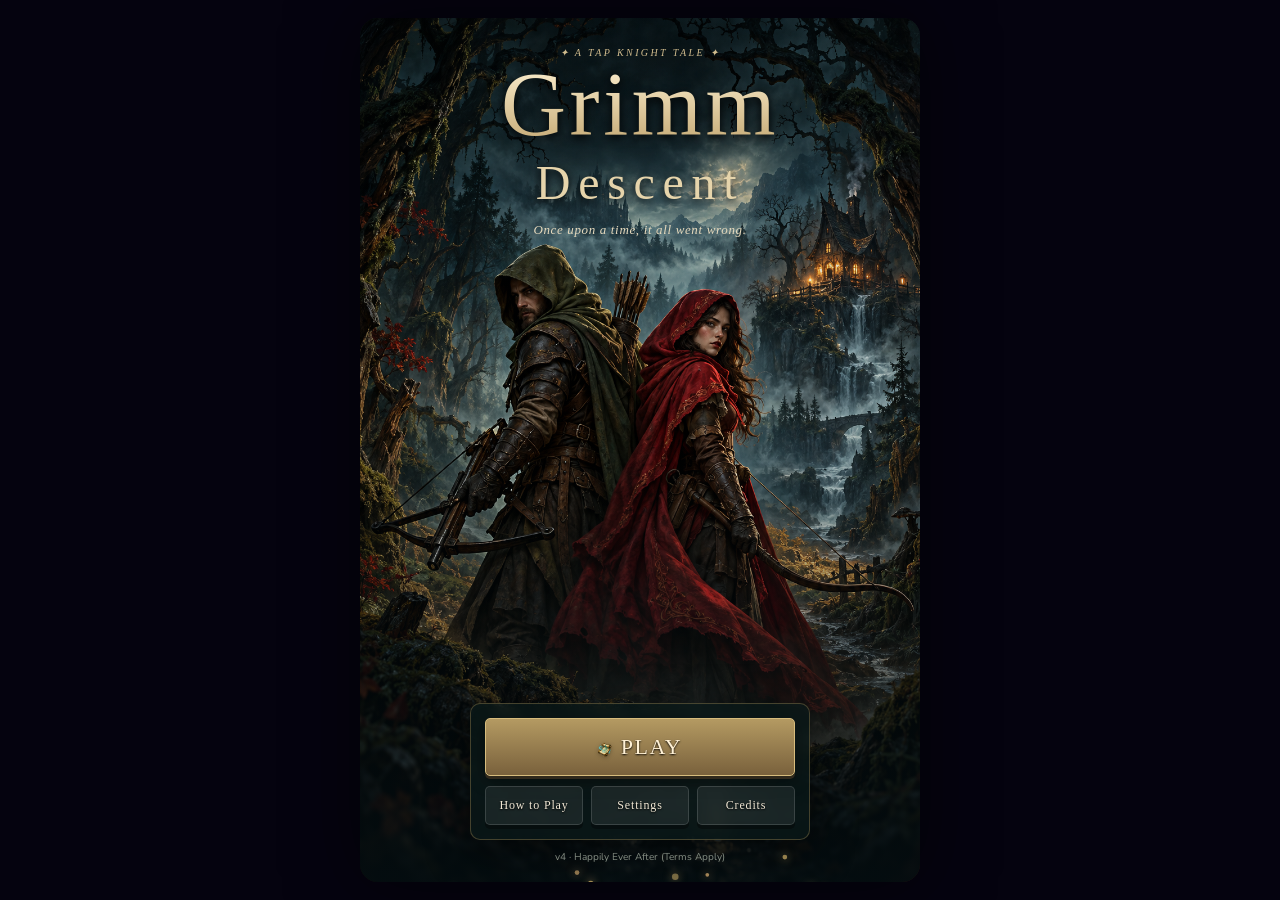
==== commit 5b6178fe: "Add files via upload" ====
--- a/index.html
+++ b/index.html
@@ -391,6 +391,8 @@
 @media(prefers-reduced-motion:reduce){#tickerTxt{animation:none!important}.news-window{overflow-x:auto;mask-image:none}#tickerTxt>span[aria-hidden]{display:none}}
 .row,.ach,.wxrow,.pet,.mbig,.goal,.chip,.evt,.evo,.potc,.gcard{border-color:#a28c5655;border-radius:7px}.row,.ach,.wxrow,.pet,.mbig{background:linear-gradient(120deg,#20382b,#14271e)}.evt,.evt.mgr.on{background:linear-gradient(110deg,#5b58324a,#1d3928);border-color:#b69c60;color:#e3d7b4;animation:none}.evt u{color:#dfbd75}.goal{background:#34462c55;border-color:#a28c5666}.chips i{background:#5e65342e;border-color:#a28c5655;color:#dcc48b}.chip.on{background:#59623b66;border-color:#af9e65}.mbig i>.ui-art{width:38px;height:38px}.sk i>.ui-art{width:29px;height:29px}.sk{background:linear-gradient(#2b4233,#172b21);border-color:#9a845b77}.sk.ready,.sk.active{border-color:#cfb572;box-shadow:0 0 10px #b99c5e33}.btn.gold{background:linear-gradient(#d6bb79,#987a41);color:#172218;box-shadow:0 3px 0 #4a3b22}.gemsbal,.gemc{color:#bdced4}.mp{color:#d0dac4}.statbox .srow{border-color:#b99c5e22}
 .mini>.hero-portrait,.mini>.hero-monogram{display:inline-block;width:27px;height:27px;vertical-align:middle;border-radius:5px;font-size:10px}.mini:has(.hero-portrait){padding:5px 8px}.sk em>.ui-art{width:11px;height:11px}
+.recruit-wait{display:flex;gap:12px;align-items:center;background:linear-gradient(100deg,#243c2c,#14271f);border:1px solid #ae965b66;border-radius:8px;padding:12px;margin:8px 0}.recruit-wait>.ui-art{width:31px;height:31px}.recruit-wait b{display:block;font:15px Georgia,serif;color:#e2cc9b}.recruit-wait small{display:block;color:#b7c4a9;font-size:11px;margin-top:5px}
+.familiar-art{display:block;width:100%;height:100%;background-image:var(--pet-sheet);background-size:400% 500%;background-position:0 var(--pet-y);background-repeat:no-repeat}.gcard>i:has(.familiar-art){display:block;width:90px;max-width:100%;height:90px;margin:0 auto 4px}.gcard .unseen-familiar{filter:grayscale(1) brightness(.3)}.hdet .big:has(.familiar-art){width:150px;height:150px;margin:0 auto 12px;background:radial-gradient(#8b7d4044,#15271b);border:1px solid #b99c5e66;border-radius:12px}.sea-portrait{background-image:url('assets/sea-portraits.png')}.gate-portrait{background-image:url('assets/gatekeeper-portrait.png');background-size:cover;background-position:center}
 
 </style>
 </head>
@@ -1872,6 +1874,11 @@
 function polishUi(root){if(!root)return;const walk=document.createTreeWalker(root,NodeFilter.SHOW_TEXT),nodes=[];while(walk.nextNode()){const node=walk.currentNode;if(!node.parentElement.closest('script,style,canvas,.ui-art,.relic-art,.hero-portrait'))nodes.push(node);}const re=/\p{Extended_Pictographic}(?:\uFE0F|\p{Emoji_Modifier})?(?:\u200D\p{Extended_Pictographic}(?:\uFE0F|\p{Emoji_Modifier})?)*/gu;for(const node of nodes){const str=node.nodeValue;re.lastIndex=0;if(!re.test(str))continue;re.lastIndex=0;const frag=document.createDocumentFragment();let pos=0;for(const m of str.matchAll(re)){frag.appendChild(document.createTextNode(str.slice(pos,m.index)));const holder=document.createElement('span');holder.innerHTML=uiIcon(UI_GLYPHS[m[0]]??23);frag.appendChild(holder.firstChild);pos=m.index+m[0].length;}frag.appendChild(document.createTextNode(str.slice(pos)));const parent=node.parentElement;if(parent.tagName==='BUTTON'&&!str.replace(re,'').trim()&&!parent.getAttribute('aria-label'))parent.setAttribute('aria-label',parent.dataset.act==='settings'?'Settings':'Game action');node.replaceWith(frag);}}
 function pageHeading(title,desc,icon){return `<div class="page-heading">${uiIcon(icon)}<div><h2>${title}</h2><p>${desc}</p></div></div>`;}
 
+/* All game familiars share painted animation and collection artwork. */
+const FAMILIAR_ART={"pigeon":{"group":0,"row":0,"name":"Raven Messenger"},"ratres":{"group":0,"row":1,"name":"Piper's Rat"},"sock":{"group":0,"row":2,"name":"Glass Slipper Sprite"},"cat":{"group":0,"row":3,"name":"Puss-in-Boots Kitten"},"slime":{"group":0,"row":4,"name":"Poison-Apple Slime"},"raccoon":{"group":1,"row":0,"name":"Robin's Bandit Raccoon"},"gremlin":{"group":1,"row":1,"name":"Elf Apprentice"},"hamster":{"group":1,"row":2,"name":"Dormouse Knight"},"dragonling":{"group":1,"row":3,"name":"Hoard-Hatched Dragonling"},"parrot":{"group":1,"row":4,"name":"Tale-Teller Parrot"},"hydra":{"group":2,"row":0,"name":"Lullaby Hydra"},"phoenix":{"group":2,"row":1,"name":"Firebird Chick"},"ghost":{"group":2,"row":2,"name":"Grandmother's Ghost Cat"},"ceodog":{"group":2,"row":3,"name":"Royal Hound"},"snail":{"group":2,"row":4,"name":"Mossback Snail"},"frog":{"group":3,"row":0,"name":"Frog Prince Familiar"},"bee":{"group":3,"row":1,"name":"Queen's Honeybee"},"duck":{"group":3,"row":2,"name":"Enchanted Bath Duck"},"turtle":{"group":3,"row":3,"name":"Ancient Pond Turtle"},"owl":{"group":3,"row":4,"name":"Moonwatch Owl"},"fox":{"group":4,"row":0,"name":"Fox of the Crossroads"},"octo":{"group":4,"row":1,"name":"Pearl-Garden Octopus"},"unicorn":{"group":4,"row":2,"name":"Wishbound Unicorn"},"wolf":{"group":4,"row":3,"name":"Briarwood Wolf"},"yeti":{"group":4,"row":4,"name":"Snow-Court Yeti Cub"},"griffin":{"group":5,"row":0,"name":"Gryphon Squire"},"mimic":{"group":5,"row":1,"name":"Pocket Mimic"},"angel":{"group":5,"row":2,"name":"Little Guardian Spirit"},"kraken":{"group":5,"row":3,"name":"Coral Kraken"},"cthulhu":{"group":5,"row":4,"name":"Star-Dream Familiar"}};
+for(const p of PETS)if(FAMILIAR_ART[p.id])p.n=FAMILIAR_ART[p.id].name;
+function petPortrait(id){const a=FAMILIAR_ART[id];return a?`<span class="familiar-art" role="img" aria-label="${a.name}" style="--pet-sheet:url('assets/familiars-${a.group}.png');--pet-y:${a.row*25}%"></span>`:uiIcon(4);}
+
 /* Local fictional reporting: lore and reached chapters, never future chapters. */
 const WORLD_HEADLINES=[
  ['Woodland wardens advise travellers to distrust cottages offering free supper.','Missing breadcrumbs found; local birds decline to comment.','Mother Marzipan expands her pantry. Neighbouring villages lock their doors.','Granny opens a soup kitchen for survivors of unfortunate endings.','Hamelin musicians demand payment before performing pest control.','Gold thread prices rise after another unnamed bargain.'],
@@ -1899,6 +1906,14 @@
  const root=document.getElementById('ticker');if(root)root.setAttribute('aria-label',lines.join(' '));
 }
 
+/* Recruitment unlock uses elapsed real time and an explicit finished-art roster. */
+const RECRUIT_DAY=864e5;
+const APPROVED_HERO_ART=['knight','archer','barbarian','healer','mage','rogue','bard','alchemist','paladin','ranger','berserker','cleric','pyromancer','duelist','chrono','gambler','templar','gunslinger','monk','sunpriest','frost','assassin','manager','fate','colossus','crossbowman','ronin','druid','storm','pickpocket','engineer','collector','bouncer'];
+function recruitUnlockAt(s=S){return (s.recruitStartedAt||Date.now())+RECRUIT_DAY;}
+function recruitReady(s=S){return Date.now()>=recruitUnlockAt(s);}
+function recruitWait(s=S){return Math.max(0,recruitUnlockAt(s)-Date.now());}
+function normalizeRecruitment(s){if(!Number.isFinite(s.recruitStartedAt))s.recruitStartedAt=Date.now();s.recruitPending=Math.max(0,s.recruitPending||0);if(!s.recruitScheduleV){s.pickAt=Math.min(s.pickAt||recruitUnlockAt(s),recruitUnlockAt(s));s.recruitScheduleV=1;}if(!recruitReady(s)){s.recruitPending=Math.min(5,s.recruitPending+(s.picks||0));s.picks=0;s.pickList=null;}else if(s.pickList){s.pickList=s.pickList.filter(k=>APPROVED_HERO_ART.includes(k)&&!s.own[k]);if(!s.pickList.length)s.pickList=null;}return s;}
+
 /* ============ GRIMM DESCENT — CORE ============ */
 const $=(s,e)=>(e||document).querySelector(s);
 const $$=(s,e)=>Array.from((e||document).querySelectorAll(s));
@@ -1920,7 +1935,7 @@
 const SAVE_KEY="descentinc_save_v4";
 const newHero=()=>({lvl:1,at:1,sp:0,evo:0,gear:{weapon:null,helm:null,armor:null,trinket:null,boots:null,ring:null}});
 function newState(){return{v:2,gold:0,stage:0,max:0,auto:true,kills:0,taps:0,totalGold:0,runGold:0,up:{},sk:{},inv:{},gems:0,gemUp:{},bt:{ticket:0,pre:0},shopN:0,flip:{},chestBag:[],pot:{str:0,spd:0,hp:0},pb:{str:0,spd:0,hp:0},camp:0,camps:{},campBest:{},autoMgr:false,
- heroes:{knight:newHero()},dep:["knight"],own:{knight:1},seat:{van:"knight"},pref:{},picks:0,pickAt:Date.now()+7*864e5,pickList:null,bag:[],pets:{},petAct:[],
+ heroes:{knight:newHero()},dep:["knight"],own:{knight:1},seat:{van:"knight"},pref:{},picks:0,recruitStartedAt:Date.now(),recruitPending:0,pickAt:Date.now()+864e5,pickList:null,bag:[],pets:{},petAct:[],
  so:0,soTotal:0,perks:{},restructures:0,ach:{},seenRealm:{},seen:{},seenIntro:false,
  stats:{deaths:0,bosses:0,crits:0,loot:0,sold:0,revives:0,maxEver:0,legend:0,eggs:0,wipes:0},log:[],buyQty:1,speed:1,last:Date.now(),
  set:{music:true,sfx:true,shake:true,numbers:true,vibe:true,autosell:false,autoequip:true,musicVol:.5,sfxVol:.7}}}
@@ -1929,8 +1944,8 @@
  for(const k in s.heroes){s.heroes[k]=Object.assign(newHero(),s.heroes[k]);s.heroes[k].gear=Object.assign(newHero().gear,s.heroes[k].gear||{});if(!CLS[k])delete s.heroes[k]}
  for(const k in s.own)if(!CLS[k])delete s.own[k];for(const id in s.seat){const k=s.seat[id];if(!CLS[k]||CLS[k].slot!==id||!s.own[k])s.seat[id]=SLOT_BY_ID[id].list[s.camp||0]}
  for(const id in s.seat){const k=s.seat[id];s.own[k]=1;if(!s.heroes[k])s.heroes[k]=newHero()}
- s.dep=SLOT_ORDER.filter(id=>s.seat[id]).map(id=>s.seat[id]);migrateFairyGear(s);return s}
-function mergeSave(o){const d=newState();const s=Object.assign(d,o);const n=newState();s.set=Object.assign(n.set,o.set||{});s.stats=Object.assign(n.stats,o.stats||{});
+ s.dep=SLOT_ORDER.filter(id=>s.seat[id]).map(id=>s.seat[id]);migrateFairyGear(s);normalizeRecruitment(s);return s}
+function mergeSave(o){const d=newState();const s=Object.assign(d,o);s.recruitStartedAt=Number.isFinite(o.recruitStartedAt)?o.recruitStartedAt:Math.min(Date.now(),Math.max(0,(o.pickAt||((o.last||Date.now())+7*864e5))-7*864e5));s.recruitScheduleV=Number.isFinite(o.recruitStartedAt)?o.recruitScheduleV:0;const n=newState();s.set=Object.assign(n.set,o.set||{});s.stats=Object.assign(n.stats,o.stats||{});
  if(!s.heroes||!Object.keys(s.heroes).length)s.heroes={knight:newHero()};
  s.chestBag=Array.isArray(o.chestBag)?o.chestBag:[];s.camp=o.camp||0;s.camps=o.camps||{};s.campBest=o.campBest||{};s.autoMgr=!!o.autoMgr;
  s.pot=Object.assign({str:0,spd:0,hp:0},o.pot||{});s.pb=Object.assign({str:0,spd:0,hp:0},o.pb||{});
@@ -2035,13 +2050,13 @@
  if(!slotUnlocked(id)||!S.own[k]||CLS[k].slot!==id||S.seat[id]===k)return false;
  ensureHero(k);S.seat[id]=k;S.pref[id]=k;syncDep();recalc();buildTeam();if(R.hero&&R.hero[k])quip(R.hero[k],QUIP.hire);return true}
 function genPickList(){
- const n=3+perk("bunk");const un=CLS_ORDER.filter(k=>!S.own[k]);
+ const n=3+perk("bunk");const un=CLS_ORDER.filter(k=>!S.own[k]&&APPROVED_HERO_ART.includes(k));
  const good=un.filter(k=>slotUnlocked(CLS[k].slot)),rest=un.filter(k=>!slotUnlocked(CLS[k].slot));
  const out=[];const pool=good.slice();while(out.length<n&&pool.length)out.push(pool.splice(Math.floor(Math.random()*pool.length),1)[0]);
  const p2=rest.slice();while(out.length<n&&p2.length)out.push(p2.splice(Math.floor(Math.random()*p2.length),1)[0]);
  return out}
 function pickHero(k){
- if(S.picks<1||!S.pickList||!S.pickList.includes(k)||S.own[k])return false;
+ if(!recruitReady()||!APPROVED_HERO_ART.includes(k)||S.picks<1||!S.pickList||!S.pickList.includes(k)||S.own[k])return false;
  S.picks--;S.pickList=null;S.own[k]=1;const id=CLS[k].slot;S.pref[id]=k;
  if(slotUnlocked(id)){ensureHero(k);S.seat[id]=k;syncDep();recalc();buildTeam()}
  saveGame();return true}
@@ -2063,10 +2078,10 @@
   if(!best||S.gold<best.c)return;if(!best.f())return}
 }
 const u_c=(u,l)=>u.b*Math.pow(u.g,l);
-function addPicks(n){if(CLS_ORDER.every(k=>S.own[k]))return;S.picks=Math.min(5,S.picks+n);if(!S.pickList)S.pickList=genPickList()}
-function pickTick(){
- if(Date.now()>=S.pickAt){let n=0;while(Date.now()>=S.pickAt&&n<5){S.pickAt+=7*864e5;n++}if(S.pickAt<Date.now())S.pickAt=Date.now()+7*864e5;addPicks(n);return true}
- if(S.picks>0&&!S.pickList)S.pickList=genPickList();return false}
+function addPicks(n){if(!CLS_ORDER.some(k=>!S.own[k]&&APPROVED_HERO_ART.includes(k))){S.recruitPending=Math.min(5,(S.recruitPending||0)+n);return false;}if(!recruitReady()){S.recruitPending=Math.min(5,(S.recruitPending||0)+n);return false;}S.picks=Math.min(5,S.picks+n);S.pickList=genPickList();return S.picks>0;}
+function pickTick(){normalizeRecruitment(S);if(!recruitReady())return false;let granted=false;if(S.recruitPending>0){const n=S.recruitPending;S.recruitPending=0;granted=addPicks(n);}
+ if(Date.now()>=S.pickAt){let n=0;while(Date.now()>=S.pickAt&&n<5){S.pickAt+=7*864e5;n++;}if(S.pickAt<Date.now())S.pickAt=Date.now()+7*864e5;granted=addPicks(n)||granted;}
+ if(S.picks>0&&(!S.pickList||!S.pickList.length))S.pickList=genPickList();return granted;}
 const heroOwned=k=>!!S.own[k];
 
 /* ---------- audio ---------- */
@@ -2209,7 +2224,7 @@
   const ratio=est/dps,tc=Math.max(15,ratio*1.3);
   const gps=hp*(7+(boss?9:mini?4:0))*C.goldBase;
   const beatable=g<S.max?ratio<=240:ratio<=90;
-  if(!beatable||g>=hardStage()||g>=STAGE_CAP-1){gold+=t/Math.max(15,Math.min(tc,300))*hp*7*C.goldBase*.8;break}
+  if(!beatable||(g>=Math.floor(wallStage())&&g>=S.max)||g>=STAGE_CAP-1){gold+=t/Math.max(15,Math.min(tc,300))*hp*7*C.goldBase*.8;break}
   if(t<tc){gold+=gps*(t/tc);break}
   t-=tc;gold+=gps;if(boss||mini)chests.push({t:boss?"boss":"mini",g});g++;n++;
  }
@@ -2219,7 +2234,7 @@
  if(!o||(o.gold<=0&&o.to===o.from))return false;
  S.gold+=o.gold;S.totalGold+=o.gold;S.runGold+=o.gold;
  for(const c of o.chests)S.chestBag.push(c);
- if(o.to>o.from){S.stage=Math.min(o.to,hardStage());S.max=Math.min(hardStage(),Math.max(S.max,o.to));S.stats.maxEver=Math.max(S.stats.maxEver,S.max);S.campBest[S.camp]=Math.max(S.campBest[S.camp]||0,S.max);if(typeof startStage==="function"&&R.inGame){recalc();startStage();if(areaIdx(S.stage)!==R.lastArea)onAreaChanged()}}
+ if(o.to>o.from){S.stage=Math.min(o.to,STAGE_CAP-1);S.max=Math.min(STAGE_CAP-1,Math.max(S.max,o.to));S.stats.maxEver=Math.max(S.stats.maxEver,S.max);S.campBest[S.camp]=Math.max(S.campBest[S.camp]||0,S.max);if(typeof startStage==="function"&&R.inGame){recalc();startStage();if(areaIdx(S.stage)!==R.lastArea)onAreaChanged()}}
  return true}
 
 /* ---------- chests, supplies, shops ---------- */
@@ -2250,6 +2265,7 @@
  S.inv[id]--;return true;
 }
 function buyGem(id){
+ if(id==="gpick"&&(!recruitReady()||!APPROVED_HERO_ART.some(k=>!S.own[k])))return null;
  const g=GEMS.find(x=>x.id===id),l=gemU(id),c=g.cost(l);
  if(g.max!==undefined&&l>=g.max)return null;if(S.gems<c)return null;S.gems-=c;
  if(id==="gchest")return{chest:openChest("premium",Math.max(S.stage,S.max))};
@@ -2261,7 +2277,7 @@
  S.gemUp[id]=l+1;recalc();return{ok:1};
 }
 
-const SPRITE_BOUNDS={"rat":[[26,166,351,297],[19,151,354,303],[25,161,343,298],[15,173,359,283],[23,117,338,314],[0,64,377,370],[8,184,363,248],[5,131,366,300]],"rogue":[[41,11,301,475],[44,20,306,459],[47,26,282,452],[42,20,324,465],[33,38,325,425],[0,59,384,400],[0,6,384,457],[23,78,335,386]],"healer":[[27,63,333,401],[35,67,317,397],[42,64,317,401],[55,66,315,398],[32,23,317,425],[0,79,384,369],[0,28,384,423],[0,68,346,382]],"barbarian":[[22,21,285,481],[15,39,351,459],[17,47,329,451],[0,44,352,457],[14,99,370,383],[0,100,384,383],[0,5,384,479],[0,160,378,323]],"archer":[[17,29,366,483],[16,31,367,481],[3,32,372,445],[1,33,369,445],[18,0,366,480],[0,0,367,479],[1,147,383,323],[0,0,369,486]],"huntsman":[[11,60,373,450],[0,65,384,447],[0,64,384,448],[0,65,384,447],[21,55,363,418],[0,51,384,422],[0,56,384,414],[0,48,384,428]],"alchemist":[[27,28,283,448],[4,27,335,449],[18,29,323,445],[37,30,306,446],[8,32,376,443],[0,64,384,404],[0,14,366,461],[6,38,356,437]],"bard":[[42,8,320,504],[13,8,345,468],[12,8,355,504],[43,9,315,468],[19,0,365,448],[0,31,384,418],[15,0,369,450],[14,69,359,359]],"mage":[[77,29,286,441],[70,29,291,441],[69,29,254,483],[47,30,304,440],[35,76,349,363],[5,76,379,360],[0,0,384,445],[0,109,354,333]],"cellar-0":[[18,83,219,115],[10,81,227,156],[42,50,184,187],[9,78,214,159],[13,16,224,221],[8,0,223,237],[1,0,236,237],[0,0,232,189],[37,0,156,237],[27,0,149,237],[10,0,227,237],[0,0,222,237],[22,0,204,195],[2,0,223,237],[17,0,220,237],[0,0,232,237],[15,23,222,158],[0,0,237,237],[0,0,237,237],[0,0,234,237],[8,0,219,237],[6,0,224,237],[5,0,232,237],[0,0,233,237],[11,0,226,209],[4,0,223,202],[1,0,236,208],[0,0,232,207]],"cellar-1":[[18,83,219,115],[10,81,227,156],[42,50,184,187],[9,78,214,159],[13,16,224,221],[8,0,223,237],[1,0,236,237],[0,0,232,189],[37,0,156,237],[27,0,149,237],[10,0,227,237],[0,0,222,237],[22,0,204,195],[2,0,223,237],[17,0,220,237],[0,0,232,237],[15,23,222,158],[0,0,237,237],[0,0,237,237],[0,0,234,237],[8,0,219,237],[6,0,224,237],[5,0,232,237],[0,0,233,237],[11,0,226,209],[4,0,223,202],[1,0,236,208],[0,0,232,207]],"cellar-2":[[18,83,219,115],[10,81,227,156],[42,50,184,187],[9,78,214,159],[13,16,224,221],[8,0,223,237],[1,0,236,237],[0,0,232,189],[37,0,156,237],[27,0,149,237],[10,0,227,237],[0,0,222,237],[22,0,204,195],[2,0,223,237],[17,0,220,237],[0,0,232,237],[15,23,222,158],[0,0,237,237],[0,0,237,237],[0,0,234,237],[8,0,219,237],[6,0,224,237],[5,0,232,237],[0,0,233,237],[11,0,226,209],[4,0,223,202],[1,0,236,208],[0,0,232,207]],"cellar-3":[[18,83,219,115],[10,81,227,156],[42,50,184,187],[9,78,214,159],[13,16,224,221],[8,0,223,237],[1,0,236,237],[0,0,232,189],[37,0,156,237],[27,0,149,237],[10,0,227,237],[0,0,222,237],[22,0,204,195],[2,0,223,237],[17,0,220,237],[0,0,232,237],[15,23,222,158],[0,0,237,237],[0,0,237,237],[0,0,234,237],[8,0,219,237],[6,0,224,237],[5,0,232,237],[0,0,233,237],[11,0,226,209],[4,0,223,202],[1,0,236,208],[0,0,232,207]],"cellar-4":[[18,83,219,115],[10,81,227,156],[42,50,184,187],[9,78,214,159],[13,16,224,221],[8,0,223,237],[1,0,236,237],[0,0,232,189],[37,0,156,237],[27,0,149,237],[10,0,227,237],[0,0,222,237],[22,0,204,195],[2,0,223,237],[17,0,220,237],[0,0,232,237],[15,23,222,158],[0,0,237,237],[0,0,237,237],[0,0,234,237],[8,0,219,237],[6,0,224,237],[5,0,232,237],[0,0,233,237],[11,0,226,209],[4,0,223,202],[1,0,236,208],[0,0,232,207]],"cellar-5":[[18,83,219,115],[10,81,227,156],[42,50,184,187],[9,78,214,159],[13,16,224,221],[8,0,223,237],[1,0,236,237],[0,0,232,189],[37,0,156,237],[27,0,149,237],[10,0,227,237],[0,0,222,237],[22,0,204,195],[2,0,223,237],[17,0,220,237],[0,0,232,237],[15,23,222,158],[0,0,237,237],[0,0,237,237],[0,0,234,237],[8,0,219,237],[6,0,224,237],[5,0,232,237],[0,0,233,237],[11,0,226,209],[4,0,223,202],[1,0,236,208],[0,0,232,207]],"cellar-6":[[18,83,219,115],[10,81,227,156],[42,50,184,187],[9,78,214,159],[13,16,224,221],[8,0,223,237],[1,0,236,237],[0,0,232,189],[37,0,156,237],[27,0,149,237],[10,0,227,237],[0,0,222,237],[22,0,204,195],[2,0,223,237],[17,0,220,237],[0,0,232,237],[15,23,222,158],[0,0,237,237],[0,0,237,237],[0,0,234,237],[8,0,219,237],[6,0,224,237],[5,0,232,237],[0,0,233,237],[11,0,226,209],[4,0,223,202],[1,0,236,208],[0,0,232,207]],"sewer-0":[[9,59,228,148],[0,54,237,152],[0,37,237,200],[0,50,225,187],[19,13,217,224],[10,2,227,235],[17,0,211,237],[1,0,230,237],[14,0,218,237],[5,0,226,237],[7,0,230,237],[0,0,224,237],[17,0,217,237],[26,0,205,237],[0,0,237,237],[0,0,229,237],[15,0,218,237],[2,0,229,237],[4,0,233,237],[0,0,229,237],[15,0,200,237],[10,0,190,237],[0,0,237,237],[0,0,222,237],[3,0,234,205],[0,0,237,209],[0,0,237,204],[0,0,236,209]],"sewer-1":[[9,59,228,148],[0,54,237,152],[0,37,237,200],[0,50,225,187],[19,13,217,224],[10,2,227,235],[17,0,211,237],[1,0,230,237],[14,0,218,237],[5,0,226,237],[7,0,230,237],[0,0,224,237],[17,0,217,237],[26,0,205,237],[0,0,237,237],[0,0,229,237],[15,0,218,237],[2,0,229,237],[4,0,233,237],[0,0,229,237],[15,0,200,237],[10,0,190,237],[0,0,237,237],[0,0,222,237],[3,0,234,205],[0,0,237,209],[0,0,237,204],[0,0,236,209]],"sewer-2":[[9,59,228,148],[0,54,237,152],[0,37,237,200],[0,50,225,187],[19,13,217,224],[10,2,227,235],[17,0,211,237],[1,0,230,237],[14,0,218,237],[5,0,226,237],[7,0,230,237],[0,0,224,237],[17,0,217,237],[26,0,205,237],[0,0,237,237],[0,0,229,237],[15,0,218,237],[2,0,229,237],[4,0,233,237],[0,0,229,237],[15,0,200,237],[10,0,190,237],[0,0,237,237],[0,0,222,237],[3,0,234,205],[0,0,237,209],[0,0,237,204],[0,0,236,209]],"sewer-3":[[9,59,228,148],[0,54,237,152],[0,37,237,200],[0,50,225,187],[19,13,217,224],[10,2,227,235],[17,0,211,237],[1,0,230,237],[14,0,218,237],[5,0,226,237],[7,0,230,237],[0,0,224,237],[17,0,217,237],[26,0,205,237],[0,0,237,237],[0,0,229,237],[15,0,218,237],[2,0,229,237],[4,0,233,237],[0,0,229,237],[15,0,200,237],[10,0,190,237],[0,0,237,237],[0,0,222,237],[3,0,234,205],[0,0,237,209],[0,0,237,204],[0,0,236,209]],"sewer-4":[[9,59,228,148],[0,54,237,152],[0,37,237,200],[0,50,225,187],[19,13,217,224],[10,2,227,235],[17,0,211,237],[1,0,230,237],[14,0,218,237],[5,0,226,237],[7,0,230,237],[0,0,224,237],[17,0,217,237],[26,0,205,237],[0,0,237,237],[0,0,229,237],[15,0,218,237],[2,0,229,237],[4,0,233,237],[0,0,229,237],[15,0,200,237],[10,0,190,237],[0,0,237,237],[0,0,222,237],[3,0,234,205],[0,0,237,209],[0,0,237,204],[0,0,236,209]],"sewer-5":[[9,59,228,148],[0,54,237,152],[0,37,237,200],[0,50,225,187],[19,13,217,224],[10,2,227,235],[17,0,211,237],[1,0,230,237],[14,0,218,237],[5,0,226,237],[7,0,230,237],[0,0,224,237],[17,0,217,237],[26,0,205,237],[0,0,237,237],[0,0,229,237],[15,0,218,237],[2,0,229,237],[4,0,233,237],[0,0,229,237],[15,0,200,237],[10,0,190,237],[0,0,237,237],[0,0,222,237],[3,0,234,205],[0,0,237,209],[0,0,237,204],[0,0,236,209]],"sewer-6":[[9,59,228,148],[0,54,237,152],[0,37,237,200],[0,50,225,187],[19,13,217,224],[10,2,227,235],[17,0,211,237],[1,0,230,237],[14,0,218,237],[5,0,226,237],[7,0,230,237],[0,0,224,237],[17,0,217,237],[26,0,205,237],[0,0,237,237],[0,0,229,237],[15,0,218,237],[2,0,229,237],[4,0,233,237],[0,0,229,237],[15,0,200,237],[10,0,190,237],[0,0,237,237],[0,0,222,237],[3,0,234,205],[0,0,237,209],[0,0,237,204],[0,0,236,209]],"goblin-0":[[43,39,131,198],[24,38,130,199],[8,9,229,228],[0,44,212,193],[14,0,198,237],[1,0,236,237],[0,0,237,237],[0,0,222,237],[18,0,204,237],[12,0,219,237],[5,0,232,237],[0,0,229,237],[18,0,219,237],[20,0,210,237],[2,0,235,237],[0,0,228,237],[12,0,225,237],[0,0,227,237],[12,0,225,237],[0,0,224,237],[11,0,209,237],[8,0,205,237],[1,0,236,237],[0,0,227,158],[10,0,227,214],[0,0,237,213],[0,0,237,223],[0,6,231,215]],"goblin-1":[[43,39,131,198],[24,38,130,199],[8,9,229,228],[0,44,212,193],[14,0,198,237],[1,0,236,237],[0,0,237,237],[0,0,222,237],[18,0,204,237],[12,0,219,237],[5,0,232,237],[0,0,229,237],[18,0,219,237],[20,0,210,237],[2,0,235,237],[0,0,228,237],[12,0,225,237],[0,0,227,237],[12,0,225,237],[0,0,224,237],[11,0,209,237],[8,0,205,237],[1,0,236,237],[0,0,227,158],[10,0,227,214],[0,0,237,213],[0,0,237,223],[0,6,231,215]],"goblin-2":[[43,39,131,198],[24,38,130,199],[8,9,229,228],[0,44,212,193],[14,0,198,237],[1,0,236,237],[0,0,237,237],[0,0,222,237],[18,0,204,237],[12,0,219,237],[5,0,232,237],[0,0,229,237],[18,0,219,237],[20,0,210,237],[2,0,235,237],[0,0,228,237],[12,0,225,237],[0,0,227,237],[12,0,225,237],[0,0,224,237],[11,0,209,237],[8,0,205,237],[1,0,236,237],[0,0,227,158],[10,0,227,214],[0,0,237,213],[0,0,237,223],[0,6,231,215]],"goblin-3":[[43,39,131,198],[24,38,130,199],[8,9,229,228],[0,44,212,193],[14,0,198,237],[1,0,236,237],[0,0,237,237],[0,0,222,237],[18,0,204,237],[12,0,219,237],[5,0,232,237],[0,0,229,237],[18,0,219,237],[20,0,210,237],[2,0,235,237],[0,0,228,237],[12,0,225,237],[0,0,227,237],[12,0,225,237],[0,0,224,237],[11,0,209,237],[8,0,205,237],[1,0,236,237],[0,0,227,158],[10,0,227,214],[0,0,237,213],[0,0,237,223],[0,6,231,215]],"goblin-4":[[43,39,131,198],[24,38,130,199],[8,9,229,228],[0,44,212,193],[14,0,198,237],[1,0,236,237],[0,0,237,237],[0,0,222,237],[18,0,204,237],[12,0,219,237],[5,0,232,237],[0,0,229,237],[18,0,219,237],[20,0,210,237],[2,0,235,237],[0,0,228,237],[12,0,225,237],[0,0,227,237],[12,0,225,237],[0,0,224,237],[11,0,209,237],[8,0,205,237],[1,0,236,237],[0,0,227,158],[10,0,227,214],[0,0,237,213],[0,0,237,223],[0,6,231,215]],"goblin-5":[[43,39,131,198],[24,38,130,199],[8,9,229,228],[0,44,212,193],[14,0,198,237],[1,0,236,237],[0,0,237,237],[0,0,222,237],[18,0,204,237],[12,0,219,237],[5,0,232,237],[0,0,229,237],[18,0,219,237],[20,0,210,237],[2,0,235,237],[0,0,228,237],[12,0,225,237],[0,0,227,237],[12,0,225,237],[0,0,224,237],[11,0,209,237],[8,0,205,237],[1,0,236,237],[0,0,227,158],[10,0,227,214],[0,0,237,213],[0,0,237,223],[0,6,231,215]],"goblin-6":[[43,39,131,198],[24,38,130,199],[8,9,229,228],[0,44,212,193],[14,0,198,237],[1,0,236,237],[0,0,237,237],[0,0,222,237],[18,0,204,237],[12,0,219,237],[5,0,232,237],[0,0,229,237],[18,0,219,237],[20,0,210,237],[2,0,235,237],[0,0,228,237],[12,0,225,237],[0,0,227,237],[12,0,225,237],[0,0,224,237],[11,0,209,237],[8,0,205,237],[1,0,236,237],[0,0,227,158],[10,0,227,214],[0,0,237,213],[0,0,237,223],[0,6,231,215]],"crypt-0":[[28,22,209,210],[0,22,192,207],[18,4,219,233],[0,38,224,191],[42,11,157,226],[8,11,206,226],[25,0,212,237],[0,33,228,204],[63,0,151,237],[36,0,201,224],[0,0,237,237],[0,0,221,237],[29,0,207,237],[0,8,237,229],[0,0,237,237],[0,0,224,237],[21,0,216,237],[0,0,230,237],[0,0,237,237],[0,0,231,237],[23,0,214,237],[0,0,237,237],[0,0,237,237],[0,0,228,237],[19,0,208,221],[1,0,236,219],[0,0,237,222],[0,0,231,220]],"crypt-1":[[28,22,209,210],[0,22,192,207],[18,4,219,233],[0,38,224,191],[42,11,157,226],[8,11,206,226],[25,0,212,237],[0,33,228,204],[63,0,151,237],[36,0,201,224],[0,0,237,237],[0,0,221,237],[29,0,207,237],[0,8,237,229],[0,0,237,237],[0,0,224,237],[21,0,216,237],[0,0,230,237],[0,0,237,237],[0,0,231,237],[23,0,214,237],[0,0,237,237],[0,0,237,237],[0,0,228,237],[19,0,208,221],[1,0,236,219],[0,0,237,222],[0,0,231,220]],"crypt-2":[[28,22,209,210],[0,22,192,207],[18,4,219,233],[0,38,224,191],[42,11,157,226],[8,11,206,226],[25,0,212,237],[0,33,228,204],[63,0,151,237],[36,0,201,224],[0,0,237,237],[0,0,221,237],[29,0,207,237],[0,8,237,229],[0,0,237,237],[0,0,224,237],[21,0,216,237],[0,0,230,237],[0,0,237,237],[0,0,231,237],[23,0,214,237],[0,0,237,237],[0,0,237,237],[0,0,228,237],[19,0,208,221],[1,0,236,219],[0,0,237,222],[0,0,231,220]],"crypt-3":[[28,22,209,210],[0,22,192,207],[18,4,219,233],[0,38,224,191],[42,11,157,226],[8,11,206,226],[25,0,212,237],[0,33,228,204],[63,0,151,237],[36,0,201,224],[0,0,237,237],[0,0,221,237],[29,0,207,237],[0,8,237,229],[0,0,237,237],[0,0,224,237],[21,0,216,237],[0,0,230,237],[0,0,237,237],[0,0,231,237],[23,0,214,237],[0,0,237,237],[0,0,237,237],[0,0,228,237],[19,0,208,221],[1,0,236,219],[0,0,237,222],[0,0,231,220]],"crypt-4":[[28,22,209,210],[0,22,192,207],[18,4,219,233],[0,38,224,191],[42,11,157,226],[8,11,206,226],[25,0,212,237],[0,33,228,204],[63,0,151,237],[36,0,201,224],[0,0,237,237],[0,0,221,237],[29,0,207,237],[0,8,237,229],[0,0,237,237],[0,0,224,237],[21,0,216,237],[0,0,230,237],[0,0,237,237],[0,0,231,237],[23,0,214,237],[0,0,237,237],[0,0,237,237],[0,0,228,237],[19,0,208,221],[1,0,236,219],[0,0,237,222],[0,0,231,220]],"crypt-5":[[28,22,209,210],[0,22,192,207],[18,4,219,233],[0,38,224,191],[42,11,157,226],[8,11,206,226],[25,0,212,237],[0,33,228,204],[63,0,151,237],[36,0,201,224],[0,0,237,237],[0,0,221,237],[29,0,207,237],[0,8,237,229],[0,0,237,237],[0,0,224,237],[21,0,216,237],[0,0,230,237],[0,0,237,237],[0,0,231,237],[23,0,214,237],[0,0,237,237],[0,0,237,237],[0,0,228,237],[19,0,208,221],[1,0,236,219],[0,0,237,222],[0,0,231,220]],"crypt-6":[[28,22,209,210],[0,22,192,207],[18,4,219,233],[0,38,224,191],[42,11,157,226],[8,11,206,226],[25,0,212,237],[0,33,228,204],[63,0,151,237],[36,0,201,224],[0,0,237,237],[0,0,221,237],[29,0,207,237],[0,8,237,229],[0,0,237,237],[0,0,224,237],[21,0,216,237],[0,0,230,237],[0,0,237,237],[0,0,231,237],[23,0,214,237],[0,0,237,237],[0,0,237,237],[0,0,228,237],[19,0,208,221],[1,0,236,219],[0,0,237,222],[0,0,231,220]],"fungal-0":[[41,41,156,196],[19,38,218,199],[0,32,237,205],[0,36,192,201],[21,0,200,237],[7,0,230,237],[0,0,237,237],[0,0,216,237],[21,0,216,237],[0,0,237,237],[0,0,237,237],[0,0,221,237],[18,0,216,237],[1,0,221,237],[0,0,237,237],[0,0,226,237],[14,0,223,237],[0,0,237,237],[0,0,237,237],[0,0,230,237],[14,0,223,237],[0,0,237,237],[0,0,237,237],[0,0,229,237],[14,0,223,217],[0,0,237,216],[0,0,237,212],[0,0,229,215]],"fungal-1":[[41,41,156,196],[19,38,218,199],[0,32,237,205],[0,36,192,201],[21,0,200,237],[7,0,230,237],[0,0,237,237],[0,0,216,237],[21,0,216,237],[0,0,237,237],[0,0,237,237],[0,0,221,237],[18,0,216,237],[1,0,221,237],[0,0,237,237],[0,0,226,237],[14,0,223,237],[0,0,237,237],[0,0,237,237],[0,0,230,237],[14,0,223,237],[0,0,237,237],[0,0,237,237],[0,0,229,237],[14,0,223,217],[0,0,237,216],[0,0,237,212],[0,0,229,215]],"fungal-2":[[41,41,156,196],[19,38,218,199],[0,32,237,205],[0,36,192,201],[21,0,200,237],[7,0,230,237],[0,0,237,237],[0,0,216,237],[21,0,216,237],[0,0,237,237],[0,0,237,237],[0,0,221,237],[18,0,216,237],[1,0,221,237],[0,0,237,237],[0,0,226,237],[14,0,223,237],[0,0,237,237],[0,0,237,237],[0,0,230,237],[14,0,223,237],[0,0,237,237],[0,0,237,237],[0,0,229,237],[14,0,223,217],[0,0,237,216],[0,0,237,212],[0,0,229,215]],"fungal-3":[[41,41,156,196],[19,38,218,199],[0,32,237,205],[0,36,192,201],[21,0,200,237],[7,0,230,237],[0,0,237,237],[0,0,216,237],[21,0,216,237],[0,0,237,237],[0,0,237,237],[0,0,221,237],[18,0,216,237],[1,0,221,237],[0,0,237,237],[0,0,226,237],[14,0,223,237],[0,0,237,237],[0,0,237,237],[0,0,230,237],[14,0,223,237],[0,0,237,237],[0,0,237,237],[0,0,229,237],[14,0,223,217],[0,0,237,216],[0,0,237,212],[0,0,229,215]],"fungal-4":[[41,41,156,196],[19,38,218,199],[0,32,237,205],[0,36,192,201],[21,0,200,237],[7,0,230,237],[0,0,237,237],[0,0,216,237],[21,0,216,237],[0,0,237,237],[0,0,237,237],[0,0,221,237],[18,0,216,237],[1,0,221,237],[0,0,237,237],[0,0,226,237],[14,0,223,237],[0,0,237,237],[0,0,237,237],[0,0,230,237],[14,0,223,237],[0,0,237,237],[0,0,237,237],[0,0,229,237],[14,0,223,217],[0,0,237,216],[0,0,237,212],[0,0,229,215]],"fungal-5":[[41,41,156,196],[19,38,218,199],[0,32,237,205],[0,36,192,201],[21,0,200,237],[7,0,230,237],[0,0,237,237],[0,0,216,237],[21,0,216,237],[0,0,237,237],[0,0,237,237],[0,0,221,237],[18,0,216,237],[1,0,221,237],[0,0,237,237],[0,0,226,237],[14,0,223,237],[0,0,237,237],[0,0,237,237],[0,0,230,237],[14,0,223,237],[0,0,237,237],[0,0,237,237],[0,0,229,237],[14,0,223,217],[0,0,237,216],[0,0,237,212],[0,0,229,215]],"fungal-6":[[41,41,156,196],[19,38,218,199],[0,32,237,205],[0,36,192,201],[21,0,200,237],[7,0,230,237],[0,0,237,237],[0,0,216,237],[21,0,216,237],[0,0,237,237],[0,0,237,237],[0,0,221,237],[18,0,216,237],[1,0,221,237],[0,0,237,237],[0,0,226,237],[14,0,223,237],[0,0,237,237],[0,0,237,237],[0,0,230,237],[14,0,223,237],[0,0,237,237],[0,0,237,237],[0,0,229,237],[14,0,223,217],[0,0,237,216],[0,0,237,212],[0,0,229,215]],"forge-0":[[54,36,151,201],[32,28,159,209],[14,33,223,204],[0,35,220,202],[18,0,212,237],[16,0,199,237],[7,0,230,237],[0,0,224,237],[22,0,186,237],[1,0,236,237],[0,0,237,237],[0,0,227,237],[16,0,202,237],[0,0,228,237],[1,0,236,237],[0,0,228,237],[16,0,218,237],[10,0,218,237],[4,0,233,237],[0,0,227,237],[11,0,204,237],[6,0,231,237],[0,0,237,237],[0,0,222,237],[10,0,223,216],[3,0,234,214],[0,0,237,218],[0,0,229,219]],"forge-1":[[54,36,151,201],[32,28,159,209],[14,33,223,204],[0,35,220,202],[18,0,212,237],[16,0,199,237],[7,0,230,237],[0,0,224,237],[22,0,186,237],[1,0,236,237],[0,0,237,237],[0,0,227,237],[16,0,202,237],[0,0,228,237],[1,0,236,237],[0,0,228,237],[16,0,218,237],[10,0,218,237],[4,0,233,237],[0,0,227,237],[11,0,204,237],[6,0,231,237],[0,0,237,237],[0,0,222,237],[10,0,223,216],[3,0,234,214],[0,0,237,218],[0,0,229,219]],"forge-2":[[54,36,151,201],[32,28,159,209],[14,33,223,204],[0,35,220,202],[18,0,212,237],[16,0,199,237],[7,0,230,237],[0,0,224,237],[22,0,186,237],[1,0,236,237],[0,0,237,237],[0,0,227,237],[16,0,202,237],[0,0,228,237],[1,0,236,237],[0,0,228,237],[16,0,218,237],[10,0,218,237],[4,0,233,237],[0,0,227,237],[11,0,204,237],[6,0,231,237],[0,0,237,237],[0,0,222,237],[10,0,223,216],[3,0,234,214],[0,0,237,218],[0,0,229,219]],"forge-3":[[54,36,151,201],[32,28,159,209],[14,33,223,204],[0,35,220,202],[18,0,212,237],[16,0,199,237],[7,0,230,237],[0,0,224,237],[22,0,186,237],[1,0,236,237],[0,0,237,237],[0,0,227,237],[16,0,202,237],[0,0,228,237],[1,0,236,237],[0,0,228,237],[16,0,218,237],[10,0,218,237],[4,0,233,237],[0,0,227,237],[11,0,204,237],[6,0,231,237],[0,0,237,237],[0,0,222,237],[10,0,223,216],[3,0,234,214],[0,0,237,218],[0,0,229,219]],"forge-4":[[54,36,151,201],[32,28,159,209],[14,33,223,204],[0,35,220,202],[18,0,212,237],[16,0,199,237],[7,0,230,237],[0,0,224,237],[22,0,186,237],[1,0,236,237],[0,0,237,237],[0,0,227,237],[16,0,202,237],[0,0,228,237],[1,0,236,237],[0,0,228,237],[16,0,218,237],[10,0,218,237],[4,0,233,237],[0,0,227,237],[11,0,204,237],[6,0,231,237],[0,0,237,237],[0,0,222,237],[10,0,223,216],[3,0,234,214],[0,0,237,218],[0,0,229,219]],"forge-5":[[54,36,151,201],[32,28,159,209],[14,33,223,204],[0,35,220,202],[18,0,212,237],[16,0,199,237],[7,0,230,237],[0,0,224,237],[22,0,186,237],[1,0,236,237],[0,0,237,237],[0,0,227,237],[16,0,202,237],[0,0,228,237],[1,0,236,237],[0,0,228,237],[16,0,218,237],[10,0,218,237],[4,0,233,237],[0,0,227,237],[11,0,204,237],[6,0,231,237],[0,0,237,237],[0,0,222,237],[10,0,223,216],[3,0,234,214],[0,0,237,218],[0,0,229,219]],"forge-6":[[54,36,151,201],[32,28,159,209],[14,33,223,204],[0,35,220,202],[18,0,212,237],[16,0,199,237],[7,0,230,237],[0,0,224,237],[22,0,186,237],[1,0,236,237],[0,0,237,237],[0,0,227,237],[16,0,202,237],[0,0,228,237],[1,0,236,237],[0,0,228,237],[16,0,218,237],[10,0,218,237],[4,0,233,237],[0,0,227,237],[11,0,204,237],[6,0,231,237],[0,0,237,237],[0,0,222,237],[10,0,223,216],[3,0,234,214],[0,0,237,218],[0,0,229,219]],"frost-0":[[31,14,206,213],[0,19,237,208],[0,25,237,212],[0,23,221,204],[15,11,222,223],[0,16,237,217],[0,0,237,233],[0,31,218,202],[50,18,157,219],[14,16,223,221],[0,1,237,236],[0,30,218,207],[14,0,223,237],[0,0,237,237],[0,0,237,237],[0,0,227,237],[29,0,195,237],[32,0,205,237],[0,0,237,237],[0,0,225,237],[10,0,196,237],[6,0,231,237],[0,0,237,237],[0,0,221,237],[11,0,226,214],[0,0,237,214],[0,0,237,214],[0,0,233,214]],"frost-1":[[31,14,206,213],[0,19,237,208],[0,25,237,212],[0,23,221,204],[15,11,222,223],[0,16,237,217],[0,0,237,233],[0,31,218,202],[50,18,157,219],[14,16,223,221],[0,1,237,236],[0,30,218,207],[14,0,223,237],[0,0,237,237],[0,0,237,237],[0,0,227,237],[29,0,195,237],[32,0,205,237],[0,0,237,237],[0,0,225,237],[10,0,196,237],[6,0,231,237],[0,0,237,237],[0,0,221,237],[11,0,226,214],[0,0,237,214],[0,0,237,214],[0,0,233,214]],"frost-2":[[31,14,206,213],[0,19,237,208],[0,25,237,212],[0,23,221,204],[15,11,222,223],[0,16,237,217],[0,0,237,233],[0,31,218,202],[50,18,157,219],[14,16,223,221],[0,1,237,236],[0,30,218,207],[14,0,223,237],[0,0,237,237],[0,0,237,237],[0,0,227,237],[29,0,195,237],[32,0,205,237],[0,0,237,237],[0,0,225,237],[10,0,196,237],[6,0,231,237],[0,0,237,237],[0,0,221,237],[11,0,226,214],[0,0,237,214],[0,0,237,214],[0,0,233,214]],"frost-3":[[31,14,206,213],[0,19,237,208],[0,25,237,212],[0,23,221,204],[15,11,222,223],[0,16,237,217],[0,0,237,233],[0,31,218,202],[50,18,157,219],[14,16,223,221],[0,1,237,236],[0,30,218,207],[14,0,223,237],[0,0,237,237],[0,0,237,237],[0,0,227,237],[29,0,195,237],[32,0,205,237],[0,0,237,237],[0,0,225,237],[10,0,196,237],[6,0,231,237],[0,0,237,237],[0,0,221,237],[11,0,226,214],[0,0,237,214],[0,0,237,214],[0,0,233,214]],"frost-4":[[31,14,206,213],[0,19,237,208],[0,25,237,212],[0,23,221,204],[15,11,222,223],[0,16,237,217],[0,0,237,233],[0,31,218,202],[50,18,157,219],[14,16,223,221],[0,1,237,236],[0,30,218,207],[14,0,223,237],[0,0,237,237],[0,0,237,237],[0,0,227,237],[29,0,195,237],[32,0,205,237],[0,0,237,237],[0,0,225,237],[10,0,196,237],[6,0,231,237],[0,0,237,237],[0,0,221,237],[11,0,226,214],[0,0,237,214],[0,0,237,214],[0,0,233,214]],"frost-5":[[31,14,206,213],[0,19,237,208],[0,25,237,212],[0,23,221,204],[15,11,222,223],[0,16,237,217],[0,0,237,233],[0,31,218,202],[50,18,157,219],[14,16,223,221],[0,1,237,236],[0,30,218,207],[14,0,223,237],[0,0,237,237],[0,0,237,237],[0,0,227,237],[29,0,195,237],[32,0,205,237],[0,0,237,237],[0,0,225,237],[10,0,196,237],[6,0,231,237],[0,0,237,237],[0,0,221,237],[11,0,226,214],[0,0,237,214],[0,0,237,214],[0,0,233,214]],"frost-6":[[31,14,206,213],[0,19,237,208],[0,25,237,212],[0,23,221,204],[15,11,222,223],[0,16,237,217],[0,0,237,233],[0,31,218,202],[50,18,157,219],[14,16,223,221],[0,1,237,236],[0,30,218,207],[14,0,223,237],[0,0,237,237],[0,0,237,237],[0,0,227,237],[29,0,195,237],[32,0,205,237],[0,0,237,237],[0,0,225,237],[10,0,196,237],[6,0,231,237],[0,0,237,237],[0,0,221,237],[11,0,226,214],[0,0,237,214],[0,0,237,214],[0,0,233,214]],"cloud-0":[[9,12,185,225],[3,11,234,201],[0,10,237,227],[0,21,230,191],[9,0,228,237],[0,2,237,235],[0,0,237,237],[0,2,237,235],[10,0,197,237],[14,0,208,237],[15,0,222,237],[0,0,232,237],[19,0,200,237],[0,0,221,237],[4,0,233,237],[0,0,236,209],[23,0,180,237],[30,0,207,237],[0,0,237,237],[0,0,234,237],[4,0,233,237],[0,0,237,237],[0,0,237,237],[0,0,223,237],[9,0,228,226],[0,0,237,224],[0,0,237,227],[0,0,232,223]],"cloud-1":[[9,12,185,225],[3,11,234,201],[0,10,237,227],[0,21,230,191],[9,0,228,237],[0,2,237,235],[0,0,237,237],[0,2,237,235],[10,0,197,237],[14,0,208,237],[15,0,222,237],[0,0,232,237],[19,0,200,237],[0,0,221,237],[4,0,233,237],[0,0,236,209],[23,0,180,237],[30,0,207,237],[0,0,237,237],[0,0,234,237],[4,0,233,237],[0,0,237,237],[0,0,237,237],[0,0,223,237],[9,0,228,226],[0,0,237,224],[0,0,237,227],[0,0,232,223]],"cloud-2":[[9,12,185,225],[3,11,234,201],[0,10,237,227],[0,21,230,191],[9,0,228,237],[0,2,237,235],[0,0,237,237],[0,2,237,235],[10,0,197,237],[14,0,208,237],[15,0,222,237],[0,0,232,237],[19,0,200,237],[0,0,221,237],[4,0,233,237],[0,0,236,209],[23,0,180,237],[30,0,207,237],[0,0,237,237],[0,0,234,237],[4,0,233,237],[0,0,237,237],[0,0,237,237],[0,0,223,237],[9,0,228,226],[0,0,237,224],[0,0,237,227],[0,0,232,223]],"cloud-3":[[9,12,185,225],[3,11,234,201],[0,10,237,227],[0,21,230,191],[9,0,228,237],[0,2,237,235],[0,0,237,237],[0,2,237,235],[10,0,197,237],[14,0,208,237],[15,0,222,237],[0,0,232,237],[19,0,200,237],[0,0,221,237],[4,0,233,237],[0,0,236,209],[23,0,180,237],[30,0,207,237],[0,0,237,237],[0,0,234,237],[4,0,233,237],[0,0,237,237],[0,0,237,237],[0,0,223,237],[9,0,228,226],[0,0,237,224],[0,0,237,227],[0,0,232,223]],"cloud-4":[[9,12,185,225],[3,11,234,201],[0,10,237,227],[0,21,230,191],[9,0,228,237],[0,2,237,235],[0,0,237,237],[0,2,237,235],[10,0,197,237],[14,0,208,237],[15,0,222,237],[0,0,232,237],[19,0,200,237],[0,0,221,237],[4,0,233,237],[0,0,236,209],[23,0,180,237],[30,0,207,237],[0,0,237,237],[0,0,234,237],[4,0,233,237],[0,0,237,237],[0,0,237,237],[0,0,223,237],[9,0,228,226],[0,0,237,224],[0,0,237,227],[0,0,232,223]],"cloud-5":[[9,12,185,225],[3,11,234,201],[0,10,237,227],[0,21,230,191],[9,0,228,237],[0,2,237,235],[0,0,237,237],[0,2,237,235],[10,0,197,237],[14,0,208,237],[15,0,222,237],[0,0,232,237],[19,0,200,237],[0,0,221,237],[4,0,233,237],[0,0,236,209],[23,0,180,237],[30,0,207,237],[0,0,237,237],[0,0,234,237],[4,0,233,237],[0,0,237,237],[0,0,237,237],[0,0,223,237],[9,0,228,226],[0,0,237,224],[0,0,237,227],[0,0,232,223]],"cloud-6":[[9,12,185,225],[3,11,234,201],[0,10,237,227],[0,21,230,191],[9,0,228,237],[0,2,237,235],[0,0,237,237],[0,2,237,235],[10,0,197,237],[14,0,208,237],[15,0,222,237],[0,0,232,237],[19,0,200,237],[0,0,221,237],[4,0,233,237],[0,0,236,209],[23,0,180,237],[30,0,207,237],[0,0,237,237],[0,0,234,237],[4,0,233,237],[0,0,237,237],[0,0,237,237],[0,0,223,237],[9,0,228,226],[0,0,237,224],[0,0,237,227],[0,0,232,223]],"crossroads-0":[[27,36,166,201],[0,36,237,201],[0,19,237,218],[0,14,218,223],[27,0,179,237],[17,0,220,237],[0,0,237,237],[0,0,220,237],[24,0,209,237],[4,0,233,237],[0,0,237,237],[0,0,221,237],[30,0,179,237],[4,0,233,237],[0,0,237,237],[0,0,227,237],[17,0,220,237],[0,0,237,237],[0,0,237,237],[0,0,224,237],[4,0,213,237],[7,0,230,237],[0,0,237,237],[0,0,225,237],[17,0,220,194],[0,0,237,200],[0,0,237,203],[0,0,235,203]],"crossroads-1":[[27,36,166,201],[0,36,237,201],[0,19,237,218],[0,14,218,223],[27,0,179,237],[17,0,220,237],[0,0,237,237],[0,0,220,237],[24,0,209,237],[4,0,233,237],[0,0,237,237],[0,0,221,237],[30,0,179,237],[4,0,233,237],[0,0,237,237],[0,0,227,237],[17,0,220,237],[0,0,237,237],[0,0,237,237],[0,0,224,237],[4,0,213,237],[7,0,230,237],[0,0,237,237],[0,0,225,237],[17,0,220,194],[0,0,237,200],[0,0,237,203],[0,0,235,203]],"crossroads-2":[[27,36,166,201],[0,36,237,201],[0,19,237,218],[0,14,218,223],[27,0,179,237],[17,0,220,237],[0,0,237,237],[0,0,220,237],[24,0,209,237],[4,0,233,237],[0,0,237,237],[0,0,221,237],[30,0,179,237],[4,0,233,237],[0,0,237,237],[0,0,227,237],[17,0,220,237],[0,0,237,237],[0,0,237,237],[0,0,224,237],[4,0,213,237],[7,0,230,237],[0,0,237,237],[0,0,225,237],[17,0,220,194],[0,0,237,200],[0,0,237,203],[0,0,235,203]],"crossroads-3":[[27,36,166,201],[0,36,237,201],[0,19,237,218],[0,14,218,223],[27,0,179,237],[17,0,220,237],[0,0,237,237],[0,0,220,237],[24,0,209,237],[4,0,233,237],[0,0,237,237],[0,0,221,237],[30,0,179,237],[4,0,233,237],[0,0,237,237],[0,0,227,237],[17,0,220,237],[0,0,237,237],[0,0,237,237],[0,0,224,237],[4,0,213,237],[7,0,230,237],[0,0,237,237],[0,0,225,237],[17,0,220,194],[0,0,237,200],[0,0,237,203],[0,0,235,203]],"crossroads-4":[[27,36,166,201],[0,36,237,201],[0,19,237,218],[0,14,218,223],[27,0,179,237],[17,0,220,237],[0,0,237,237],[0,0,220,237],[24,0,209,237],[4,0,233,237],[0,0,237,237],[0,0,221,237],[30,0,179,237],[4,0,233,237],[0,0,237,237],[0,0,227,237],[17,0,220,237],[0,0,237,237],[0,0,237,237],[0,0,224,237],[4,0,213,237],[7,0,230,237],[0,0,237,237],[0,0,225,237],[17,0,220,194],[0,0,237,200],[0,0,237,203],[0,0,235,203]],"crossroads-5":[[27,36,166,201],[0,36,237,201],[0,19,237,218],[0,14,218,223],[27,0,179,237],[17,0,220,237],[0,0,237,237],[0,0,220,237],[24,0,209,237],[4,0,233,237],[0,0,237,237],[0,0,221,237],[30,0,179,237],[4,0,233,237],[0,0,237,237],[0,0,227,237],[17,0,220,237],[0,0,237,237],[0,0,237,237],[0,0,224,237],[4,0,213,237],[7,0,230,237],[0,0,237,237],[0,0,225,237],[17,0,220,194],[0,0,237,200],[0,0,237,203],[0,0,235,203]],"crossroads-6":[[27,36,166,201],[0,36,237,201],[0,19,237,218],[0,14,218,223],[27,0,179,237],[17,0,220,237],[0,0,237,237],[0,0,220,237],[24,0,209,237],[4,0,233,237],[0,0,237,237],[0,0,221,237],[30,0,179,237],[4,0,233,237],[0,0,237,237],[0,0,227,237],[17,0,220,237],[0,0,237,237],[0,0,237,237],[0,0,224,237],[4,0,213,237],[7,0,230,237],[0,0,237,237],[0,0,225,237],[17,0,220,194],[0,0,237,200],[0,0,237,203],[0,0,235,203]],"orrery-0":[[34,7,166,218],[15,9,222,213],[0,6,237,217],[0,6,224,219],[15,15,222,222],[0,29,237,208],[0,13,237,224],[0,13,218,197],[17,0,179,237],[7,0,230,237],[0,0,237,237],[0,5,224,232],[13,0,224,237],[0,0,232,237],[10,0,227,237],[0,0,228,237],[8,0,229,237],[0,0,237,237],[0,0,237,237],[0,0,229,237],[6,0,231,237],[0,0,237,237],[0,0,237,237],[0,0,234,237],[10,0,219,225],[6,0,231,224],[0,0,237,227],[0,0,233,224]],"orrery-1":[[34,7,166,218],[15,9,222,213],[0,6,237,217],[0,6,224,219],[15,15,222,222],[0,29,237,208],[0,13,237,224],[0,13,218,197],[17,0,179,237],[7,0,230,237],[0,0,237,237],[0,5,224,232],[13,0,224,237],[0,0,232,237],[10,0,227,237],[0,0,228,237],[8,0,229,237],[0,0,237,237],[0,0,237,237],[0,0,229,237],[6,0,231,237],[0,0,237,237],[0,0,237,237],[0,0,234,237],[10,0,219,225],[6,0,231,224],[0,0,237,227],[0,0,233,224]],"orrery-2":[[34,7,166,218],[15,9,222,213],[0,6,237,217],[0,6,224,219],[15,15,222,222],[0,29,237,208],[0,13,237,224],[0,13,218,197],[17,0,179,237],[7,0,230,237],[0,0,237,237],[0,5,224,232],[13,0,224,237],[0,0,232,237],[10,0,227,237],[0,0,228,237],[8,0,229,237],[0,0,237,237],[0,0,237,237],[0,0,229,237],[6,0,231,237],[0,0,237,237],[0,0,237,237],[0,0,234,237],[10,0,219,225],[6,0,231,224],[0,0,237,227],[0,0,233,224]],"orrery-3":[[34,7,166,218],[15,9,222,213],[0,6,237,217],[0,6,224,219],[15,15,222,222],[0,29,237,208],[0,13,237,224],[0,13,218,197],[17,0,179,237],[7,0,230,237],[0,0,237,237],[0,5,224,232],[13,0,224,237],[0,0,232,237],[10,0,227,237],[0,0,228,237],[8,0,229,237],[0,0,237,237],[0,0,237,237],[0,0,229,237],[6,0,231,237],[0,0,237,237],[0,0,237,237],[0,0,234,237],[10,0,219,225],[6,0,231,224],[0,0,237,227],[0,0,233,224]],"orrery-4":[[34,7,166,218],[15,9,222,213],[0,6,237,217],[0,6,224,219],[15,15,222,222],[0,29,237,208],[0,13,237,224],[0,13,218,197],[17,0,179,237],[7,0,230,237],[0,0,237,237],[0,5,224,232],[13,0,224,237],[0,0,232,237],[10,0,227,237],[0,0,228,237],[8,0,229,237],[0,0,237,237],[0,0,237,237],[0,0,229,237],[6,0,231,237],[0,0,237,237],[0,0,237,237],[0,0,234,237],[10,0,219,225],[6,0,231,224],[0,0,237,227],[0,0,233,224]],"orrery-5":[[34,7,166,218],[15,9,222,213],[0,6,237,217],[0,6,224,219],[15,15,222,222],[0,29,237,208],[0,13,237,224],[0,13,218,197],[17,0,179,237],[7,0,230,237],[0,0,237,237],[0,5,224,232],[13,0,224,237],[0,0,232,237],[10,0,227,237],[0,0,228,237],[8,0,229,237],[0,0,237,237],[0,0,237,237],[0,0,229,237],[6,0,231,237],[0,0,237,237],[0,0,237,237],[0,0,234,237],[10,0,219,225],[6,0,231,224],[0,0,237,227],[0,0,233,224]],"orrery-6":[[34,7,166,218],[15,9,222,213],[0,6,237,217],[0,6,224,219],[15,15,222,222],[0,29,237,208],[0,13,237,224],[0,13,218,197],[17,0,179,237],[7,0,230,237],[0,0,237,237],[0,5,224,232],[13,0,224,237],[0,0,232,237],[10,0,227,237],[0,0,228,237],[8,0,229,237],[0,0,237,237],[0,0,237,237],[0,0,229,237],[6,0,231,237],[0,0,237,237],[0,0,237,237],[0,0,234,237],[10,0,219,225],[6,0,231,224],[0,0,237,227],[0,0,233,224]],"court-0":[[43,10,194,225],[0,14,222,222],[2,14,235,221],[0,9,231,226],[42,16,195,221],[0,10,237,227],[0,6,237,231],[0,21,223,216],[23,0,213,237],[2,0,235,237],[0,0,237,237],[0,0,231,237],[18,0,219,237],[0,0,237,237],[0,0,237,237],[0,0,222,237],[19,0,218,237],[0,0,237,237],[0,0,237,237],[0,0,230,237],[14,0,223,237],[0,0,237,237],[0,0,237,237],[0,0,224,237],[10,0,227,226],[0,0,237,224],[0,0,237,227],[0,0,234,227]],"court-1":[[43,10,194,225],[0,14,222,222],[2,14,235,221],[0,9,231,226],[42,16,195,221],[0,10,237,227],[0,6,237,231],[0,21,223,216],[23,0,213,237],[2,0,235,237],[0,0,237,237],[0,0,231,237],[18,0,219,237],[0,0,237,237],[0,0,237,237],[0,0,222,237],[19,0,218,237],[0,0,237,237],[0,0,237,237],[0,0,230,237],[14,0,223,237],[0,0,237,237],[0,0,237,237],[0,0,224,237],[10,0,227,226],[0,0,237,224],[0,0,237,227],[0,0,234,227]],"court-2":[[43,10,194,225],[0,14,222,222],[2,14,235,221],[0,9,231,226],[42,16,195,221],[0,10,237,227],[0,6,237,231],[0,21,223,216],[23,0,213,237],[2,0,235,237],[0,0,237,237],[0,0,231,237],[18,0,219,237],[0,0,237,237],[0,0,237,237],[0,0,222,237],[19,0,218,237],[0,0,237,237],[0,0,237,237],[0,0,230,237],[14,0,223,237],[0,0,237,237],[0,0,237,237],[0,0,224,237],[10,0,227,226],[0,0,237,224],[0,0,237,227],[0,0,234,227]],"court-3":[[43,10,194,225],[0,14,222,222],[2,14,235,221],[0,9,231,226],[42,16,195,221],[0,10,237,227],[0,6,237,231],[0,21,223,216],[23,0,213,237],[2,0,235,237],[0,0,237,237],[0,0,231,237],[18,0,219,237],[0,0,237,237],[0,0,237,237],[0,0,222,237],[19,0,218,237],[0,0,237,237],[0,0,237,237],[0,0,230,237],[14,0,223,237],[0,0,237,237],[0,0,237,237],[0,0,224,237],[10,0,227,226],[0,0,237,224],[0,0,237,227],[0,0,234,227]],"court-4":[[43,10,194,225],[0,14,222,222],[2,14,235,221],[0,9,231,226],[42,16,195,221],[0,10,237,227],[0,6,237,231],[0,21,223,216],[23,0,213,237],[2,0,235,237],[0,0,237,237],[0,0,231,237],[18,0,219,237],[0,0,237,237],[0,0,237,237],[0,0,222,237],[19,0,218,237],[0,0,237,237],[0,0,237,237],[0,0,230,237],[14,0,223,237],[0,0,237,237],[0,0,237,237],[0,0,224,237],[10,0,227,226],[0,0,237,224],[0,0,237,227],[0,0,234,227]],"court-5":[[43,10,194,225],[0,14,222,222],[2,14,235,221],[0,9,231,226],[42,16,195,221],[0,10,237,227],[0,6,237,231],[0,21,223,216],[23,0,213,237],[2,0,235,237],[0,0,237,237],[0,0,231,237],[18,0,219,237],[0,0,237,237],[0,0,237,237],[0,0,222,237],[19,0,218,237],[0,0,237,237],[0,0,237,237],[0,0,230,237],[14,0,223,237],[0,0,237,237],[0,0,237,237],[0,0,224,237],[10,0,227,226],[0,0,237,224],[0,0,237,227],[0,0,234,227]],"court-6":[[43,10,194,225],[0,14,222,222],[2,14,235,221],[0,9,231,226],[42,16,195,221],[0,10,237,227],[0,6,237,231],[0,21,223,216],[23,0,213,237],[2,0,235,237],[0,0,237,237],[0,0,231,237],[18,0,219,237],[0,0,237,237],[0,0,237,237],[0,0,222,237],[19,0,218,237],[0,0,237,237],[0,0,237,237],[0,0,230,237],[14,0,223,237],[0,0,237,237],[0,0,237,237],[0,0,224,237],[10,0,227,226],[0,0,237,224],[0,0,237,227],[0,0,234,227]],"vault-0":[[19,24,218,213],[0,27,237,210],[0,21,237,216],[0,36,212,201],[23,0,214,237],[0,0,237,237],[0,0,237,237],[0,0,218,237],[23,0,214,237],[0,0,237,237],[0,0,237,237],[0,0,221,237],[20,0,217,237],[0,0,237,237],[0,0,237,237],[0,0,216,237],[15,0,222,237],[10,0,227,237],[0,0,237,237],[0,0,222,237],[11,0,226,237],[0,0,236,237],[0,0,237,237],[0,0,225,237],[17,0,220,208],[0,0,237,209],[0,0,237,209],[0,0,234,208]],"vault-1":[[19,24,218,213],[0,27,237,210],[0,21,237,216],[0,36,212,201],[23,0,214,237],[0,0,237,237],[0,0,237,237],[0,0,218,237],[23,0,214,237],[0,0,237,237],[0,0,237,237],[0,0,221,237],[20,0,217,237],[0,0,237,237],[0,0,237,237],[0,0,216,237],[15,0,222,237],[10,0,227,237],[0,0,237,237],[0,0,222,237],[11,0,226,237],[0,0,236,237],[0,0,237,237],[0,0,225,237],[17,0,220,208],[0,0,237,209],[0,0,237,209],[0,0,234,208]],"vault-2":[[19,24,218,213],[0,27,237,210],[0,21,237,216],[0,36,212,201],[23,0,214,237],[0,0,237,237],[0,0,237,237],[0,0,218,237],[23,0,214,237],[0,0,237,237],[0,0,237,237],[0,0,221,237],[20,0,217,237],[0,0,237,237],[0,0,237,237],[0,0,216,237],[15,0,222,237],[10,0,227,237],[0,0,237,237],[0,0,222,237],[11,0,226,237],[0,0,236,237],[0,0,237,237],[0,0,225,237],[17,0,220,208],[0,0,237,209],[0,0,237,209],[0,0,234,208]],"vault-3":[[19,24,218,213],[0,27,237,210],[0,21,237,216],[0,36,212,201],[23,0,214,237],[0,0,237,237],[0,0,237,237],[0,0,218,237],[23,0,214,237],[0,0,237,237],[0,0,237,237],[0,0,221,237],[20,0,217,237],[0,0,237,237],[0,0,237,237],[0,0,216,237],[15,0,222,237],[10,0,227,237],[0,0,237,237],[0,0,222,237],[11,0,226,237],[0,0,236,237],[0,0,237,237],[0,0,225,237],[17,0,220,208],[0,0,237,209],[0,0,237,209],[0,0,234,208]],"vault-4":[[19,24,218,213],[0,27,237,210],[0,21,237,216],[0,36,212,201],[23,0,214,237],[0,0,237,237],[0,0,237,237],[0,0,218,237],[23,0,214,237],[0,0,237,237],[0,0,237,237],[0,0,221,237],[20,0,217,237],[0,0,237,237],[0,0,237,237],[0,0,216,237],[15,0,222,237],[10,0,227,237],[0,0,237,237],[0,0,222,237],[11,0,226,237],[0,0,236,237],[0,0,237,237],[0,0,225,237],[17,0,220,208],[0,0,237,209],[0,0,237,209],[0,0,234,208]],"vault-5":[[19,24,218,213],[0,27,237,210],[0,21,237,216],[0,36,212,201],[23,0,214,237],[0,0,237,237],[0,0,237,237],[0,0,218,237],[23,0,214,237],[0,0,237,237],[0,0,237,237],[0,0,221,237],[20,0,217,237],[0,0,237,237],[0,0,237,237],[0,0,216,237],[15,0,222,237],[10,0,227,237],[0,0,237,237],[0,0,222,237],[11,0,226,237],[0,0,236,237],[0,0,237,237],[0,0,225,237],[17,0,220,208],[0,0,237,209],[0,0,237,209],[0,0,234,208]],"vault-6":[[19,24,218,213],[0,27,237,210],[0,21,237,216],[0,36,212,201],[23,0,214,237],[0,0,237,237],[0,0,237,237],[0,0,218,237],[23,0,214,237],[0,0,237,237],[0,0,237,237],[0,0,221,237],[20,0,217,237],[0,0,237,237],[0,0,237,237],[0,0,216,237],[15,0,222,237],[10,0,227,237],[0,0,237,237],[0,0,222,237],[11,0,226,237],[0,0,236,237],[0,0,237,237],[0,0,225,237],[17,0,220,208],[0,0,237,209],[0,0,237,209],[0,0,234,208]],"paladin":[[7,5,215,216],[0,8,223,211],[0,1,223,221],[0,14,219,205],[16,11,169,212],[0,11,223,212],[0,0,223,223],[0,30,217,191],[13,14,208,204],[7,26,197,192],[6,2,217,219],[0,68,219,154],[13,1,160,218],[2,0,221,218],[0,6,223,214],[0,14,202,204],[9,0,213,222],[0,8,223,214],[0,9,223,213],[0,1,217,221],[10,0,212,223],[0,0,223,223],[0,0,223,223],[0,0,218,223],[13,0,209,223],[0,0,223,223],[0,0,223,223],[0,0,219,223],[10,0,212,220],[0,0,223,218],[0,0,223,217],[0,0,205,218]],"ranger":[[7,5,215,216],[0,8,223,211],[0,1,223,221],[0,14,219,205],[16,11,169,212],[0,11,223,212],[0,0,223,223],[0,30,217,191],[13,14,208,204],[7,26,197,192],[6,2,217,219],[0,68,219,154],[13,1,160,218],[2,0,221,218],[0,6,223,214],[0,14,202,204],[9,0,213,222],[0,8,223,214],[0,9,223,213],[0,1,217,221],[10,0,212,223],[0,0,223,223],[0,0,223,223],[0,0,218,223],[13,0,209,223],[0,0,223,223],[0,0,223,223],[0,0,219,223],[10,0,212,220],[0,0,223,218],[0,0,223,217],[0,0,205,218]],"berserker":[[7,5,215,216],[0,8,223,211],[0,1,223,221],[0,14,219,205],[16,11,169,212],[0,11,223,212],[0,0,223,223],[0,30,217,191],[13,14,208,204],[7,26,197,192],[6,2,217,219],[0,68,219,154],[13,1,160,218],[2,0,221,218],[0,6,223,214],[0,14,202,204],[9,0,213,222],[0,8,223,214],[0,9,223,213],[0,1,217,221],[10,0,212,223],[0,0,223,223],[0,0,223,223],[0,0,218,223],[13,0,209,223],[0,0,223,223],[0,0,223,223],[0,0,219,223],[10,0,212,220],[0,0,223,218],[0,0,223,217],[0,0,205,218]],"cleric":[[7,5,215,216],[0,8,223,211],[0,1,223,221],[0,14,219,205],[16,11,169,212],[0,11,223,212],[0,0,223,223],[0,30,217,191],[13,14,208,204],[7,26,197,192],[6,2,217,219],[0,68,219,154],[13,1,160,218],[2,0,221,218],[0,6,223,214],[0,14,202,204],[9,0,213,222],[0,8,223,214],[0,9,223,213],[0,1,217,221],[10,0,212,223],[0,0,223,223],[0,0,223,223],[0,0,218,223],[13,0,209,223],[0,0,223,223],[0,0,223,223],[0,0,219,223],[10,0,212,220],[0,0,223,218],[0,0,223,217],[0,0,205,218]],"pyromancer":[[7,5,215,216],[0,8,223,211],[0,1,223,221],[0,14,219,205],[16,11,169,212],[0,11,223,212],[0,0,223,223],[0,30,217,191],[13,14,208,204],[7,26,197,192],[6,2,217,219],[0,68,219,154],[13,1,160,218],[2,0,221,218],[0,6,223,214],[0,14,202,204],[9,0,213,222],[0,8,223,214],[0,9,223,213],[0,1,217,221],[10,0,212,223],[0,0,223,223],[0,0,223,223],[0,0,218,223],[13,0,209,223],[0,0,223,223],[0,0,223,223],[0,0,219,223],[10,0,212,220],[0,0,223,218],[0,0,223,217],[0,0,205,218]],"duelist":[[7,5,215,216],[0,8,223,211],[0,1,223,221],[0,14,219,205],[16,11,169,212],[0,11,223,212],[0,0,223,223],[0,30,217,191],[13,14,208,204],[7,26,197,192],[6,2,217,219],[0,68,219,154],[13,1,160,218],[2,0,221,218],[0,6,223,214],[0,14,202,204],[9,0,213,222],[0,8,223,214],[0,9,223,213],[0,1,217,221],[10,0,212,223],[0,0,223,223],[0,0,223,223],[0,0,218,223],[13,0,209,223],[0,0,223,223],[0,0,223,223],[0,0,219,223],[10,0,212,220],[0,0,223,218],[0,0,223,217],[0,0,205,218]],"chrono":[[7,5,215,216],[0,8,223,211],[0,1,223,221],[0,14,219,205],[16,11,169,212],[0,11,223,212],[0,0,223,223],[0,30,217,191],[13,14,208,204],[7,26,197,192],[6,2,217,219],[0,68,219,154],[13,1,160,218],[2,0,221,218],[0,6,223,214],[0,14,202,204],[9,0,213,222],[0,8,223,214],[0,9,223,213],[0,1,217,221],[10,0,212,223],[0,0,223,223],[0,0,223,223],[0,0,218,223],[13,0,209,223],[0,0,223,223],[0,0,223,223],[0,0,219,223],[10,0,212,220],[0,0,223,218],[0,0,223,217],[0,0,205,218]],"gambler":[[7,5,215,216],[0,8,223,211],[0,1,223,221],[0,14,219,205],[16,11,169,212],[0,11,223,212],[0,0,223,223],[0,30,217,191],[13,14,208,204],[7,26,197,192],[6,2,217,219],[0,68,219,154],[13,1,160,218],[2,0,221,218],[0,6,223,214],[0,14,202,204],[9,0,213,222],[0,8,223,214],[0,9,223,213],[0,1,217,221],[10,0,212,223],[0,0,223,223],[0,0,223,223],[0,0,218,223],[13,0,209,223],[0,0,223,223],[0,0,223,223],[0,0,219,223],[10,0,212,220],[0,0,223,218],[0,0,223,217],[0,0,205,218]],"templar":[[30,18,150,204],[11,20,168,202],[17,6,206,216],[0,47,216,175],[21,12,201,211],[0,13,182,208],[0,28,223,194],[0,46,216,175],[23,5,190,218],[8,4,215,219],[0,13,223,210],[0,48,215,175],[23,1,199,217],[0,4,223,208],[0,7,223,215],[0,21,214,195],[11,5,211,217],[0,16,223,206],[0,0,223,222],[0,27,217,195],[32,0,162,223],[12,0,211,223],[0,0,223,199],[0,0,203,198],[26,0,162,223],[21,0,202,223],[0,4,223,219],[0,0,216,193],[9,0,213,210],[0,0,198,211],[0,0,223,211],[0,1,212,208]],"gunslinger":[[30,18,150,204],[11,20,168,202],[17,6,206,216],[0,47,216,175],[21,12,201,211],[0,13,182,208],[0,28,223,194],[0,46,216,175],[23,5,190,218],[8,4,215,219],[0,13,223,210],[0,48,215,175],[23,1,199,217],[0,4,223,208],[0,7,223,215],[0,21,214,195],[11,5,211,217],[0,16,223,206],[0,0,223,222],[0,27,217,195],[32,0,162,223],[12,0,211,223],[0,0,223,199],[0,0,203,198],[26,0,162,223],[21,0,202,223],[0,4,223,219],[0,0,216,193],[9,0,213,210],[0,0,198,211],[0,0,223,211],[0,1,212,208]],"monk":[[30,18,150,204],[11,20,168,202],[17,6,206,216],[0,47,216,175],[21,12,201,211],[0,13,182,208],[0,28,223,194],[0,46,216,175],[23,5,190,218],[8,4,215,219],[0,13,223,210],[0,48,215,175],[23,1,199,217],[0,4,223,208],[0,7,223,215],[0,21,214,195],[11,5,211,217],[0,16,223,206],[0,0,223,222],[0,27,217,195],[32,0,162,223],[12,0,211,223],[0,0,223,199],[0,0,203,198],[26,0,162,223],[21,0,202,223],[0,4,223,219],[0,0,216,193],[9,0,213,210],[0,0,198,211],[0,0,223,211],[0,1,212,208]],"sunpriest":[[30,18,150,204],[11,20,168,202],[17,6,206,216],[0,47,216,175],[21,12,201,211],[0,13,182,208],[0,28,223,194],[0,46,216,175],[23,5,190,218],[8,4,215,219],[0,13,223,210],[0,48,215,175],[23,1,199,217],[0,4,223,208],[0,7,223,215],[0,21,214,195],[11,5,211,217],[0,16,223,206],[0,0,223,222],[0,27,217,195],[32,0,162,223],[12,0,211,223],[0,0,223,199],[0,0,203,198],[26,0,162,223],[21,0,202,223],[0,4,223,219],[0,0,216,193],[9,0,213,210],[0,0,198,211],[0,0,223,211],[0,1,212,208]],"frost":[[30,18,150,204],[11,20,168,202],[17,6,206,216],[0,47,216,175],[21,12,201,211],[0,13,182,208],[0,28,223,194],[0,46,216,175],[23,5,190,218],[8,4,215,219],[0,13,223,210],[0,48,215,175],[23,1,199,217],[0,4,223,208],[0,7,223,215],[0,21,214,195],[11,5,211,217],[0,16,223,206],[0,0,223,222],[0,27,217,195],[32,0,162,223],[12,0,211,223],[0,0,223,199],[0,0,203,198],[26,0,162,223],[21,0,202,223],[0,4,223,219],[0,0,216,193],[9,0,213,210],[0,0,198,211],[0,0,223,211],[0,1,212,208]],"assassin":[[30,18,150,204],[11,20,168,202],[17,6,206,216],[0,47,216,175],[21,12,201,211],[0,13,182,208],[0,28,223,194],[0,46,216,175],[23,5,190,218],[8,4,215,219],[0,13,223,210],[0,48,215,175],[23,1,199,217],[0,4,223,208],[0,7,223,215],[0,21,214,195],[11,5,211,217],[0,16,223,206],[0,0,223,222],[0,27,217,195],[32,0,162,223],[12,0,211,223],[0,0,223,199],[0,0,203,198],[26,0,162,223],[21,0,202,223],[0,4,223,219],[0,0,216,193],[9,0,213,210],[0,0,198,211],[0,0,223,211],[0,1,212,208]],"manager":[[30,18,150,204],[11,20,168,202],[17,6,206,216],[0,47,216,175],[21,12,201,211],[0,13,182,208],[0,28,223,194],[0,46,216,175],[23,5,190,218],[8,4,215,219],[0,13,223,210],[0,48,215,175],[23,1,199,217],[0,4,223,208],[0,7,223,215],[0,21,214,195],[11,5,211,217],[0,16,223,206],[0,0,223,222],[0,27,217,195],[32,0,162,223],[12,0,211,223],[0,0,223,199],[0,0,203,198],[26,0,162,223],[21,0,202,223],[0,4,223,219],[0,0,216,193],[9,0,213,210],[0,0,198,211],[0,0,223,211],[0,1,212,208]],"fate":[[30,18,150,204],[11,20,168,202],[17,6,206,216],[0,47,216,175],[21,12,201,211],[0,13,182,208],[0,28,223,194],[0,46,216,175],[23,5,190,218],[8,4,215,219],[0,13,223,210],[0,48,215,175],[23,1,199,217],[0,4,223,208],[0,7,223,215],[0,21,214,195],[11,5,211,217],[0,16,223,206],[0,0,223,222],[0,27,217,195],[32,0,162,223],[12,0,211,223],[0,0,223,199],[0,0,203,198],[26,0,162,223],[21,0,202,223],[0,4,223,219],[0,0,216,193],[9,0,213,210],[0,0,198,211],[0,0,223,211],[0,1,212,208]]};
+const SPRITE_BOUNDS={"healer":[[27,63,333,401],[35,67,317,397],[42,64,317,401],[55,66,315,398],[32,23,317,425],[0,79,384,369],[0,28,384,423],[0,68,346,382]],"alchemist":[[27,28,283,448],[4,27,335,449],[18,29,323,445],[37,30,306,446],[8,32,376,443],[0,64,384,404],[0,14,366,461],[6,38,356,437]],"mage":[[77,29,286,441],[70,29,291,441],[69,29,254,483],[47,30,304,440],[35,76,349,363],[5,76,379,360],[0,0,384,445],[0,109,354,333]],"rogue":[[41,11,301,475],[44,20,306,459],[47,26,282,452],[42,20,324,465],[33,38,325,425],[0,59,384,400],[0,6,384,457],[23,78,335,386]],"bard":[[42,8,320,504],[13,8,345,468],[12,8,355,504],[43,9,315,468],[19,0,365,448],[0,31,384,418],[15,0,369,450],[14,69,359,359]],"archer":[[17,29,366,483],[16,31,367,481],[3,32,372,445],[1,33,369,445],[18,0,366,480],[0,0,367,479],[1,147,383,323],[0,0,369,486]],"huntsman":[[11,60,373,450],[0,65,384,447],[0,64,384,448],[0,65,384,447],[21,55,363,418],[0,51,384,422],[0,56,384,414],[0,48,384,428]],"rat":[[26,166,351,297],[19,151,354,303],[25,161,343,298],[15,173,359,283],[23,117,338,314],[0,64,377,370],[8,184,363,248],[5,131,366,300]],"barbarian":[[22,21,285,481],[15,39,351,459],[17,47,329,451],[0,44,352,457],[14,99,370,383],[0,100,384,383],[0,5,384,479],[0,160,378,323]],"cellar-0":[[18,83,219,115],[10,81,227,156],[42,50,184,187],[9,78,214,159],[13,16,224,221],[8,0,223,237],[1,0,236,237],[0,0,232,189],[37,0,156,237],[27,0,149,237],[10,0,227,237],[0,0,222,237],[22,0,204,195],[2,0,223,237],[17,0,220,237],[0,0,232,237],[15,23,222,158],[0,0,237,237],[0,0,237,237],[0,0,234,237],[8,0,219,237],[6,0,224,237],[5,0,232,237],[0,0,233,237],[11,0,226,209],[4,0,223,202],[1,0,236,208],[0,0,232,207]],"cellar-1":[[18,83,219,115],[10,81,227,156],[42,50,184,187],[9,78,214,159],[13,16,224,221],[8,0,223,237],[1,0,236,237],[0,0,232,189],[37,0,156,237],[27,0,149,237],[10,0,227,237],[0,0,222,237],[22,0,204,195],[2,0,223,237],[17,0,220,237],[0,0,232,237],[15,23,222,158],[0,0,237,237],[0,0,237,237],[0,0,234,237],[8,0,219,237],[6,0,224,237],[5,0,232,237],[0,0,233,237],[11,0,226,209],[4,0,223,202],[1,0,236,208],[0,0,232,207]],"cellar-2":[[18,83,219,115],[10,81,227,156],[42,50,184,187],[9,78,214,159],[13,16,224,221],[8,0,223,237],[1,0,236,237],[0,0,232,189],[37,0,156,237],[27,0,149,237],[10,0,227,237],[0,0,222,237],[22,0,204,195],[2,0,223,237],[17,0,220,237],[0,0,232,237],[15,23,222,158],[0,0,237,237],[0,0,237,237],[0,0,234,237],[8,0,219,237],[6,0,224,237],[5,0,232,237],[0,0,233,237],[11,0,226,209],[4,0,223,202],[1,0,236,208],[0,0,232,207]],"cellar-3":[[18,83,219,115],[10,81,227,156],[42,50,184,187],[9,78,214,159],[13,16,224,221],[8,0,223,237],[1,0,236,237],[0,0,232,189],[37,0,156,237],[27,0,149,237],[10,0,227,237],[0,0,222,237],[22,0,204,195],[2,0,223,237],[17,0,220,237],[0,0,232,237],[15,23,222,158],[0,0,237,237],[0,0,237,237],[0,0,234,237],[8,0,219,237],[6,0,224,237],[5,0,232,237],[0,0,233,237],[11,0,226,209],[4,0,223,202],[1,0,236,208],[0,0,232,207]],"cellar-4":[[18,83,219,115],[10,81,227,156],[42,50,184,187],[9,78,214,159],[13,16,224,221],[8,0,223,237],[1,0,236,237],[0,0,232,189],[37,0,156,237],[27,0,149,237],[10,0,227,237],[0,0,222,237],[22,0,204,195],[2,0,223,237],[17,0,220,237],[0,0,232,237],[15,23,222,158],[0,0,237,237],[0,0,237,237],[0,0,234,237],[8,0,219,237],[6,0,224,237],[5,0,232,237],[0,0,233,237],[11,0,226,209],[4,0,223,202],[1,0,236,208],[0,0,232,207]],"cellar-5":[[18,83,219,115],[10,81,227,156],[42,50,184,187],[9,78,214,159],[13,16,224,221],[8,0,223,237],[1,0,236,237],[0,0,232,189],[37,0,156,237],[27,0,149,237],[10,0,227,237],[0,0,222,237],[22,0,204,195],[2,0,223,237],[17,0,220,237],[0,0,232,237],[15,23,222,158],[0,0,237,237],[0,0,237,237],[0,0,234,237],[8,0,219,237],[6,0,224,237],[5,0,232,237],[0,0,233,237],[11,0,226,209],[4,0,223,202],[1,0,236,208],[0,0,232,207]],"cellar-6":[[18,83,219,115],[10,81,227,156],[42,50,184,187],[9,78,214,159],[13,16,224,221],[8,0,223,237],[1,0,236,237],[0,0,232,189],[37,0,156,237],[27,0,149,237],[10,0,227,237],[0,0,222,237],[22,0,204,195],[2,0,223,237],[17,0,220,237],[0,0,232,237],[15,23,222,158],[0,0,237,237],[0,0,237,237],[0,0,234,237],[8,0,219,237],[6,0,224,237],[5,0,232,237],[0,0,233,237],[11,0,226,209],[4,0,223,202],[1,0,236,208],[0,0,232,207]],"sewer-0":[[9,59,228,148],[0,54,237,152],[0,37,237,200],[0,50,225,187],[19,13,217,224],[10,2,227,235],[17,0,211,237],[1,0,230,237],[14,0,218,237],[5,0,226,237],[7,0,230,237],[0,0,224,237],[17,0,217,237],[26,0,205,237],[0,0,237,237],[0,0,229,237],[15,0,218,237],[2,0,229,237],[4,0,233,237],[0,0,229,237],[15,0,200,237],[10,0,190,237],[0,0,237,237],[0,0,222,237],[3,0,234,205],[0,0,237,209],[0,0,237,204],[0,0,236,209]],"sewer-1":[[9,59,228,148],[0,54,237,152],[0,37,237,200],[0,50,225,187],[19,13,217,224],[10,2,227,235],[17,0,211,237],[1,0,230,237],[14,0,218,237],[5,0,226,237],[7,0,230,237],[0,0,224,237],[17,0,217,237],[26,0,205,237],[0,0,237,237],[0,0,229,237],[15,0,218,237],[2,0,229,237],[4,0,233,237],[0,0,229,237],[15,0,200,237],[10,0,190,237],[0,0,237,237],[0,0,222,237],[3,0,234,205],[0,0,237,209],[0,0,237,204],[0,0,236,209]],"sewer-2":[[9,59,228,148],[0,54,237,152],[0,37,237,200],[0,50,225,187],[19,13,217,224],[10,2,227,235],[17,0,211,237],[1,0,230,237],[14,0,218,237],[5,0,226,237],[7,0,230,237],[0,0,224,237],[17,0,217,237],[26,0,205,237],[0,0,237,237],[0,0,229,237],[15,0,218,237],[2,0,229,237],[4,0,233,237],[0,0,229,237],[15,0,200,237],[10,0,190,237],[0,0,237,237],[0,0,222,237],[3,0,234,205],[0,0,237,209],[0,0,237,204],[0,0,236,209]],"sewer-3":[[9,59,228,148],[0,54,237,152],[0,37,237,200],[0,50,225,187],[19,13,217,224],[10,2,227,235],[17,0,211,237],[1,0,230,237],[14,0,218,237],[5,0,226,237],[7,0,230,237],[0,0,224,237],[17,0,217,237],[26,0,205,237],[0,0,237,237],[0,0,229,237],[15,0,218,237],[2,0,229,237],[4,0,233,237],[0,0,229,237],[15,0,200,237],[10,0,190,237],[0,0,237,237],[0,0,222,237],[3,0,234,205],[0,0,237,209],[0,0,237,204],[0,0,236,209]],"sewer-4":[[9,59,228,148],[0,54,237,152],[0,37,237,200],[0,50,225,187],[19,13,217,224],[10,2,227,235],[17,0,211,237],[1,0,230,237],[14,0,218,237],[5,0,226,237],[7,0,230,237],[0,0,224,237],[17,0,217,237],[26,0,205,237],[0,0,237,237],[0,0,229,237],[15,0,218,237],[2,0,229,237],[4,0,233,237],[0,0,229,237],[15,0,200,237],[10,0,190,237],[0,0,237,237],[0,0,222,237],[3,0,234,205],[0,0,237,209],[0,0,237,204],[0,0,236,209]],"sewer-5":[[9,59,228,148],[0,54,237,152],[0,37,237,200],[0,50,225,187],[19,13,217,224],[10,2,227,235],[17,0,211,237],[1,0,230,237],[14,0,218,237],[5,0,226,237],[7,0,230,237],[0,0,224,237],[17,0,217,237],[26,0,205,237],[0,0,237,237],[0,0,229,237],[15,0,218,237],[2,0,229,237],[4,0,233,237],[0,0,229,237],[15,0,200,237],[10,0,190,237],[0,0,237,237],[0,0,222,237],[3,0,234,205],[0,0,237,209],[0,0,237,204],[0,0,236,209]],"sewer-6":[[9,59,228,148],[0,54,237,152],[0,37,237,200],[0,50,225,187],[19,13,217,224],[10,2,227,235],[17,0,211,237],[1,0,230,237],[14,0,218,237],[5,0,226,237],[7,0,230,237],[0,0,224,237],[17,0,217,237],[26,0,205,237],[0,0,237,237],[0,0,229,237],[15,0,218,237],[2,0,229,237],[4,0,233,237],[0,0,229,237],[15,0,200,237],[10,0,190,237],[0,0,237,237],[0,0,222,237],[3,0,234,205],[0,0,237,209],[0,0,237,204],[0,0,236,209]],"goblin-0":[[43,39,131,198],[24,38,130,199],[8,9,229,228],[0,44,212,193],[14,0,198,237],[1,0,236,237],[0,0,237,237],[0,0,222,237],[18,0,204,237],[12,0,219,237],[5,0,232,237],[0,0,229,237],[18,0,219,237],[20,0,210,237],[2,0,235,237],[0,0,228,237],[12,0,225,237],[0,0,227,237],[12,0,225,237],[0,0,224,237],[11,0,209,237],[8,0,205,237],[1,0,236,237],[0,0,227,158],[10,0,227,214],[0,0,237,213],[0,0,237,223],[0,6,231,215]],"goblin-1":[[43,39,131,198],[24,38,130,199],[8,9,229,228],[0,44,212,193],[14,0,198,237],[1,0,236,237],[0,0,237,237],[0,0,222,237],[18,0,204,237],[12,0,219,237],[5,0,232,237],[0,0,229,237],[18,0,219,237],[20,0,210,237],[2,0,235,237],[0,0,228,237],[12,0,225,237],[0,0,227,237],[12,0,225,237],[0,0,224,237],[11,0,209,237],[8,0,205,237],[1,0,236,237],[0,0,227,158],[10,0,227,214],[0,0,237,213],[0,0,237,223],[0,6,231,215]],"goblin-2":[[43,39,131,198],[24,38,130,199],[8,9,229,228],[0,44,212,193],[14,0,198,237],[1,0,236,237],[0,0,237,237],[0,0,222,237],[18,0,204,237],[12,0,219,237],[5,0,232,237],[0,0,229,237],[18,0,219,237],[20,0,210,237],[2,0,235,237],[0,0,228,237],[12,0,225,237],[0,0,227,237],[12,0,225,237],[0,0,224,237],[11,0,209,237],[8,0,205,237],[1,0,236,237],[0,0,227,158],[10,0,227,214],[0,0,237,213],[0,0,237,223],[0,6,231,215]],"goblin-3":[[43,39,131,198],[24,38,130,199],[8,9,229,228],[0,44,212,193],[14,0,198,237],[1,0,236,237],[0,0,237,237],[0,0,222,237],[18,0,204,237],[12,0,219,237],[5,0,232,237],[0,0,229,237],[18,0,219,237],[20,0,210,237],[2,0,235,237],[0,0,228,237],[12,0,225,237],[0,0,227,237],[12,0,225,237],[0,0,224,237],[11,0,209,237],[8,0,205,237],[1,0,236,237],[0,0,227,158],[10,0,227,214],[0,0,237,213],[0,0,237,223],[0,6,231,215]],"goblin-4":[[43,39,131,198],[24,38,130,199],[8,9,229,228],[0,44,212,193],[14,0,198,237],[1,0,236,237],[0,0,237,237],[0,0,222,237],[18,0,204,237],[12,0,219,237],[5,0,232,237],[0,0,229,237],[18,0,219,237],[20,0,210,237],[2,0,235,237],[0,0,228,237],[12,0,225,237],[0,0,227,237],[12,0,225,237],[0,0,224,237],[11,0,209,237],[8,0,205,237],[1,0,236,237],[0,0,227,158],[10,0,227,214],[0,0,237,213],[0,0,237,223],[0,6,231,215]],"goblin-5":[[43,39,131,198],[24,38,130,199],[8,9,229,228],[0,44,212,193],[14,0,198,237],[1,0,236,237],[0,0,237,237],[0,0,222,237],[18,0,204,237],[12,0,219,237],[5,0,232,237],[0,0,229,237],[18,0,219,237],[20,0,210,237],[2,0,235,237],[0,0,228,237],[12,0,225,237],[0,0,227,237],[12,0,225,237],[0,0,224,237],[11,0,209,237],[8,0,205,237],[1,0,236,237],[0,0,227,158],[10,0,227,214],[0,0,237,213],[0,0,237,223],[0,6,231,215]],"goblin-6":[[43,39,131,198],[24,38,130,199],[8,9,229,228],[0,44,212,193],[14,0,198,237],[1,0,236,237],[0,0,237,237],[0,0,222,237],[18,0,204,237],[12,0,219,237],[5,0,232,237],[0,0,229,237],[18,0,219,237],[20,0,210,237],[2,0,235,237],[0,0,228,237],[12,0,225,237],[0,0,227,237],[12,0,225,237],[0,0,224,237],[11,0,209,237],[8,0,205,237],[1,0,236,237],[0,0,227,158],[10,0,227,214],[0,0,237,213],[0,0,237,223],[0,6,231,215]],"crypt-0":[[28,22,209,210],[0,22,192,207],[18,4,219,233],[0,38,224,191],[42,11,157,226],[8,11,206,226],[25,0,212,237],[0,33,228,204],[63,0,151,237],[36,0,201,224],[0,0,237,237],[0,0,221,237],[29,0,207,237],[0,8,237,229],[0,0,237,237],[0,0,224,237],[21,0,216,237],[0,0,230,237],[0,0,237,237],[0,0,231,237],[23,0,214,237],[0,0,237,237],[0,0,237,237],[0,0,228,237],[19,0,208,221],[1,0,236,219],[0,0,237,222],[0,0,231,220]],"crypt-1":[[28,22,209,210],[0,22,192,207],[18,4,219,233],[0,38,224,191],[42,11,157,226],[8,11,206,226],[25,0,212,237],[0,33,228,204],[63,0,151,237],[36,0,201,224],[0,0,237,237],[0,0,221,237],[29,0,207,237],[0,8,237,229],[0,0,237,237],[0,0,224,237],[21,0,216,237],[0,0,230,237],[0,0,237,237],[0,0,231,237],[23,0,214,237],[0,0,237,237],[0,0,237,237],[0,0,228,237],[19,0,208,221],[1,0,236,219],[0,0,237,222],[0,0,231,220]],"crypt-2":[[28,22,209,210],[0,22,192,207],[18,4,219,233],[0,38,224,191],[42,11,157,226],[8,11,206,226],[25,0,212,237],[0,33,228,204],[63,0,151,237],[36,0,201,224],[0,0,237,237],[0,0,221,237],[29,0,207,237],[0,8,237,229],[0,0,237,237],[0,0,224,237],[21,0,216,237],[0,0,230,237],[0,0,237,237],[0,0,231,237],[23,0,214,237],[0,0,237,237],[0,0,237,237],[0,0,228,237],[19,0,208,221],[1,0,236,219],[0,0,237,222],[0,0,231,220]],"crypt-3":[[28,22,209,210],[0,22,192,207],[18,4,219,233],[0,38,224,191],[42,11,157,226],[8,11,206,226],[25,0,212,237],[0,33,228,204],[63,0,151,237],[36,0,201,224],[0,0,237,237],[0,0,221,237],[29,0,207,237],[0,8,237,229],[0,0,237,237],[0,0,224,237],[21,0,216,237],[0,0,230,237],[0,0,237,237],[0,0,231,237],[23,0,214,237],[0,0,237,237],[0,0,237,237],[0,0,228,237],[19,0,208,221],[1,0,236,219],[0,0,237,222],[0,0,231,220]],"crypt-4":[[28,22,209,210],[0,22,192,207],[18,4,219,233],[0,38,224,191],[42,11,157,226],[8,11,206,226],[25,0,212,237],[0,33,228,204],[63,0,151,237],[36,0,201,224],[0,0,237,237],[0,0,221,237],[29,0,207,237],[0,8,237,229],[0,0,237,237],[0,0,224,237],[21,0,216,237],[0,0,230,237],[0,0,237,237],[0,0,231,237],[23,0,214,237],[0,0,237,237],[0,0,237,237],[0,0,228,237],[19,0,208,221],[1,0,236,219],[0,0,237,222],[0,0,231,220]],"crypt-5":[[28,22,209,210],[0,22,192,207],[18,4,219,233],[0,38,224,191],[42,11,157,226],[8,11,206,226],[25,0,212,237],[0,33,228,204],[63,0,151,237],[36,0,201,224],[0,0,237,237],[0,0,221,237],[29,0,207,237],[0,8,237,229],[0,0,237,237],[0,0,224,237],[21,0,216,237],[0,0,230,237],[0,0,237,237],[0,0,231,237],[23,0,214,237],[0,0,237,237],[0,0,237,237],[0,0,228,237],[19,0,208,221],[1,0,236,219],[0,0,237,222],[0,0,231,220]],"crypt-6":[[28,22,209,210],[0,22,192,207],[18,4,219,233],[0,38,224,191],[42,11,157,226],[8,11,206,226],[25,0,212,237],[0,33,228,204],[63,0,151,237],[36,0,201,224],[0,0,237,237],[0,0,221,237],[29,0,207,237],[0,8,237,229],[0,0,237,237],[0,0,224,237],[21,0,216,237],[0,0,230,237],[0,0,237,237],[0,0,231,237],[23,0,214,237],[0,0,237,237],[0,0,237,237],[0,0,228,237],[19,0,208,221],[1,0,236,219],[0,0,237,222],[0,0,231,220]],"fungal-0":[[41,41,156,196],[19,38,218,199],[0,32,237,205],[0,36,192,201],[21,0,200,237],[7,0,230,237],[0,0,237,237],[0,0,216,237],[21,0,216,237],[0,0,237,237],[0,0,237,237],[0,0,221,237],[18,0,216,237],[1,0,221,237],[0,0,237,237],[0,0,226,237],[14,0,223,237],[0,0,237,237],[0,0,237,237],[0,0,230,237],[14,0,223,237],[0,0,237,237],[0,0,237,237],[0,0,229,237],[14,0,223,217],[0,0,237,216],[0,0,237,212],[0,0,229,215]],"fungal-1":[[41,41,156,196],[19,38,218,199],[0,32,237,205],[0,36,192,201],[21,0,200,237],[7,0,230,237],[0,0,237,237],[0,0,216,237],[21,0,216,237],[0,0,237,237],[0,0,237,237],[0,0,221,237],[18,0,216,237],[1,0,221,237],[0,0,237,237],[0,0,226,237],[14,0,223,237],[0,0,237,237],[0,0,237,237],[0,0,230,237],[14,0,223,237],[0,0,237,237],[0,0,237,237],[0,0,229,237],[14,0,223,217],[0,0,237,216],[0,0,237,212],[0,0,229,215]],"fungal-2":[[41,41,156,196],[19,38,218,199],[0,32,237,205],[0,36,192,201],[21,0,200,237],[7,0,230,237],[0,0,237,237],[0,0,216,237],[21,0,216,237],[0,0,237,237],[0,0,237,237],[0,0,221,237],[18,0,216,237],[1,0,221,237],[0,0,237,237],[0,0,226,237],[14,0,223,237],[0,0,237,237],[0,0,237,237],[0,0,230,237],[14,0,223,237],[0,0,237,237],[0,0,237,237],[0,0,229,237],[14,0,223,217],[0,0,237,216],[0,0,237,212],[0,0,229,215]],"fungal-3":[[41,41,156,196],[19,38,218,199],[0,32,237,205],[0,36,192,201],[21,0,200,237],[7,0,230,237],[0,0,237,237],[0,0,216,237],[21,0,216,237],[0,0,237,237],[0,0,237,237],[0,0,221,237],[18,0,216,237],[1,0,221,237],[0,0,237,237],[0,0,226,237],[14,0,223,237],[0,0,237,237],[0,0,237,237],[0,0,230,237],[14,0,223,237],[0,0,237,237],[0,0,237,237],[0,0,229,237],[14,0,223,217],[0,0,237,216],[0,0,237,212],[0,0,229,215]],"fungal-4":[[41,41,156,196],[19,38,218,199],[0,32,237,205],[0,36,192,201],[21,0,200,237],[7,0,230,237],[0,0,237,237],[0,0,216,237],[21,0,216,237],[0,0,237,237],[0,0,237,237],[0,0,221,237],[18,0,216,237],[1,0,221,237],[0,0,237,237],[0,0,226,237],[14,0,223,237],[0,0,237,237],[0,0,237,237],[0,0,230,237],[14,0,223,237],[0,0,237,237],[0,0,237,237],[0,0,229,237],[14,0,223,217],[0,0,237,216],[0,0,237,212],[0,0,229,215]],"fungal-5":[[41,41,156,196],[19,38,218,199],[0,32,237,205],[0,36,192,201],[21,0,200,237],[7,0,230,237],[0,0,237,237],[0,0,216,237],[21,0,216,237],[0,0,237,237],[0,0,237,237],[0,0,221,237],[18,0,216,237],[1,0,221,237],[0,0,237,237],[0,0,226,237],[14,0,223,237],[0,0,237,237],[0,0,237,237],[0,0,230,237],[14,0,223,237],[0,0,237,237],[0,0,237,237],[0,0,229,237],[14,0,223,217],[0,0,237,216],[0,0,237,212],[0,0,229,215]],"fungal-6":[[41,41,156,196],[19,38,218,199],[0,32,237,205],[0,36,192,201],[21,0,200,237],[7,0,230,237],[0,0,237,237],[0,0,216,237],[21,0,216,237],[0,0,237,237],[0,0,237,237],[0,0,221,237],[18,0,216,237],[1,0,221,237],[0,0,237,237],[0,0,226,237],[14,0,223,237],[0,0,237,237],[0,0,237,237],[0,0,230,237],[14,0,223,237],[0,0,237,237],[0,0,237,237],[0,0,229,237],[14,0,223,217],[0,0,237,216],[0,0,237,212],[0,0,229,215]],"forge-0":[[54,36,151,201],[32,28,159,209],[14,33,223,204],[0,35,220,202],[18,0,212,237],[16,0,199,237],[7,0,230,237],[0,0,224,237],[22,0,186,237],[1,0,236,237],[0,0,237,237],[0,0,227,237],[16,0,202,237],[0,0,228,237],[1,0,236,237],[0,0,228,237],[16,0,218,237],[10,0,218,237],[4,0,233,237],[0,0,227,237],[11,0,204,237],[6,0,231,237],[0,0,237,237],[0,0,222,237],[10,0,223,216],[3,0,234,214],[0,0,237,218],[0,0,229,219]],"forge-1":[[54,36,151,201],[32,28,159,209],[14,33,223,204],[0,35,220,202],[18,0,212,237],[16,0,199,237],[7,0,230,237],[0,0,224,237],[22,0,186,237],[1,0,236,237],[0,0,237,237],[0,0,227,237],[16,0,202,237],[0,0,228,237],[1,0,236,237],[0,0,228,237],[16,0,218,237],[10,0,218,237],[4,0,233,237],[0,0,227,237],[11,0,204,237],[6,0,231,237],[0,0,237,237],[0,0,222,237],[10,0,223,216],[3,0,234,214],[0,0,237,218],[0,0,229,219]],"forge-2":[[54,36,151,201],[32,28,159,209],[14,33,223,204],[0,35,220,202],[18,0,212,237],[16,0,199,237],[7,0,230,237],[0,0,224,237],[22,0,186,237],[1,0,236,237],[0,0,237,237],[0,0,227,237],[16,0,202,237],[0,0,228,237],[1,0,236,237],[0,0,228,237],[16,0,218,237],[10,0,218,237],[4,0,233,237],[0,0,227,237],[11,0,204,237],[6,0,231,237],[0,0,237,237],[0,0,222,237],[10,0,223,216],[3,0,234,214],[0,0,237,218],[0,0,229,219]],"forge-3":[[54,36,151,201],[32,28,159,209],[14,33,223,204],[0,35,220,202],[18,0,212,237],[16,0,199,237],[7,0,230,237],[0,0,224,237],[22,0,186,237],[1,0,236,237],[0,0,237,237],[0,0,227,237],[16,0,202,237],[0,0,228,237],[1,0,236,237],[0,0,228,237],[16,0,218,237],[10,0,218,237],[4,0,233,237],[0,0,227,237],[11,0,204,237],[6,0,231,237],[0,0,237,237],[0,0,222,237],[10,0,223,216],[3,0,234,214],[0,0,237,218],[0,0,229,219]],"forge-4":[[54,36,151,201],[32,28,159,209],[14,33,223,204],[0,35,220,202],[18,0,212,237],[16,0,199,237],[7,0,230,237],[0,0,224,237],[22,0,186,237],[1,0,236,237],[0,0,237,237],[0,0,227,237],[16,0,202,237],[0,0,228,237],[1,0,236,237],[0,0,228,237],[16,0,218,237],[10,0,218,237],[4,0,233,237],[0,0,227,237],[11,0,204,237],[6,0,231,237],[0,0,237,237],[0,0,222,237],[10,0,223,216],[3,0,234,214],[0,0,237,218],[0,0,229,219]],"forge-5":[[54,36,151,201],[32,28,159,209],[14,33,223,204],[0,35,220,202],[18,0,212,237],[16,0,199,237],[7,0,230,237],[0,0,224,237],[22,0,186,237],[1,0,236,237],[0,0,237,237],[0,0,227,237],[16,0,202,237],[0,0,228,237],[1,0,236,237],[0,0,228,237],[16,0,218,237],[10,0,218,237],[4,0,233,237],[0,0,227,237],[11,0,204,237],[6,0,231,237],[0,0,237,237],[0,0,222,237],[10,0,223,216],[3,0,234,214],[0,0,237,218],[0,0,229,219]],"forge-6":[[54,36,151,201],[32,28,159,209],[14,33,223,204],[0,35,220,202],[18,0,212,237],[16,0,199,237],[7,0,230,237],[0,0,224,237],[22,0,186,237],[1,0,236,237],[0,0,237,237],[0,0,227,237],[16,0,202,237],[0,0,228,237],[1,0,236,237],[0,0,228,237],[16,0,218,237],[10,0,218,237],[4,0,233,237],[0,0,227,237],[11,0,204,237],[6,0,231,237],[0,0,237,237],[0,0,222,237],[10,0,223,216],[3,0,234,214],[0,0,237,218],[0,0,229,219]],"frost-0":[[31,14,206,213],[0,19,237,208],[0,25,237,212],[0,23,221,204],[15,11,222,223],[0,16,237,217],[0,0,237,233],[0,31,218,202],[50,18,157,219],[14,16,223,221],[0,1,237,236],[0,30,218,207],[14,0,223,237],[0,0,237,237],[0,0,237,237],[0,0,227,237],[29,0,195,237],[32,0,205,237],[0,0,237,237],[0,0,225,237],[10,0,196,237],[6,0,231,237],[0,0,237,237],[0,0,221,237],[11,0,226,214],[0,0,237,214],[0,0,237,214],[0,0,233,214]],"frost-1":[[31,14,206,213],[0,19,237,208],[0,25,237,212],[0,23,221,204],[15,11,222,223],[0,16,237,217],[0,0,237,233],[0,31,218,202],[50,18,157,219],[14,16,223,221],[0,1,237,236],[0,30,218,207],[14,0,223,237],[0,0,237,237],[0,0,237,237],[0,0,227,237],[29,0,195,237],[32,0,205,237],[0,0,237,237],[0,0,225,237],[10,0,196,237],[6,0,231,237],[0,0,237,237],[0,0,221,237],[11,0,226,214],[0,0,237,214],[0,0,237,214],[0,0,233,214]],"frost-2":[[31,14,206,213],[0,19,237,208],[0,25,237,212],[0,23,221,204],[15,11,222,223],[0,16,237,217],[0,0,237,233],[0,31,218,202],[50,18,157,219],[14,16,223,221],[0,1,237,236],[0,30,218,207],[14,0,223,237],[0,0,237,237],[0,0,237,237],[0,0,227,237],[29,0,195,237],[32,0,205,237],[0,0,237,237],[0,0,225,237],[10,0,196,237],[6,0,231,237],[0,0,237,237],[0,0,221,237],[11,0,226,214],[0,0,237,214],[0,0,237,214],[0,0,233,214]],"frost-3":[[31,14,206,213],[0,19,237,208],[0,25,237,212],[0,23,221,204],[15,11,222,223],[0,16,237,217],[0,0,237,233],[0,31,218,202],[50,18,157,219],[14,16,223,221],[0,1,237,236],[0,30,218,207],[14,0,223,237],[0,0,237,237],[0,0,237,237],[0,0,227,237],[29,0,195,237],[32,0,205,237],[0,0,237,237],[0,0,225,237],[10,0,196,237],[6,0,231,237],[0,0,237,237],[0,0,221,237],[11,0,226,214],[0,0,237,214],[0,0,237,214],[0,0,233,214]],"frost-4":[[31,14,206,213],[0,19,237,208],[0,25,237,212],[0,23,221,204],[15,11,222,223],[0,16,237,217],[0,0,237,233],[0,31,218,202],[50,18,157,219],[14,16,223,221],[0,1,237,236],[0,30,218,207],[14,0,223,237],[0,0,237,237],[0,0,237,237],[0,0,227,237],[29,0,195,237],[32,0,205,237],[0,0,237,237],[0,0,225,237],[10,0,196,237],[6,0,231,237],[0,0,237,237],[0,0,221,237],[11,0,226,214],[0,0,237,214],[0,0,237,214],[0,0,233,214]],"frost-5":[[31,14,206,213],[0,19,237,208],[0,25,237,212],[0,23,221,204],[15,11,222,223],[0,16,237,217],[0,0,237,233],[0,31,218,202],[50,18,157,219],[14,16,223,221],[0,1,237,236],[0,30,218,207],[14,0,223,237],[0,0,237,237],[0,0,237,237],[0,0,227,237],[29,0,195,237],[32,0,205,237],[0,0,237,237],[0,0,225,237],[10,0,196,237],[6,0,231,237],[0,0,237,237],[0,0,221,237],[11,0,226,214],[0,0,237,214],[0,0,237,214],[0,0,233,214]],"frost-6":[[31,14,206,213],[0,19,237,208],[0,25,237,212],[0,23,221,204],[15,11,222,223],[0,16,237,217],[0,0,237,233],[0,31,218,202],[50,18,157,219],[14,16,223,221],[0,1,237,236],[0,30,218,207],[14,0,223,237],[0,0,237,237],[0,0,237,237],[0,0,227,237],[29,0,195,237],[32,0,205,237],[0,0,237,237],[0,0,225,237],[10,0,196,237],[6,0,231,237],[0,0,237,237],[0,0,221,237],[11,0,226,214],[0,0,237,214],[0,0,237,214],[0,0,233,214]],"cloud-0":[[9,12,185,225],[3,11,234,201],[0,10,237,227],[0,21,230,191],[9,0,228,237],[0,2,237,235],[0,0,237,237],[0,2,237,235],[10,0,197,237],[14,0,208,237],[15,0,222,237],[0,0,232,237],[19,0,200,237],[0,0,221,237],[4,0,233,237],[0,0,236,209],[23,0,180,237],[30,0,207,237],[0,0,237,237],[0,0,234,237],[4,0,233,237],[0,0,237,237],[0,0,237,237],[0,0,223,237],[9,0,228,226],[0,0,237,224],[0,0,237,227],[0,0,232,223]],"cloud-1":[[9,12,185,225],[3,11,234,201],[0,10,237,227],[0,21,230,191],[9,0,228,237],[0,2,237,235],[0,0,237,237],[0,2,237,235],[10,0,197,237],[14,0,208,237],[15,0,222,237],[0,0,232,237],[19,0,200,237],[0,0,221,237],[4,0,233,237],[0,0,236,209],[23,0,180,237],[30,0,207,237],[0,0,237,237],[0,0,234,237],[4,0,233,237],[0,0,237,237],[0,0,237,237],[0,0,223,237],[9,0,228,226],[0,0,237,224],[0,0,237,227],[0,0,232,223]],"cloud-2":[[9,12,185,225],[3,11,234,201],[0,10,237,227],[0,21,230,191],[9,0,228,237],[0,2,237,235],[0,0,237,237],[0,2,237,235],[10,0,197,237],[14,0,208,237],[15,0,222,237],[0,0,232,237],[19,0,200,237],[0,0,221,237],[4,0,233,237],[0,0,236,209],[23,0,180,237],[30,0,207,237],[0,0,237,237],[0,0,234,237],[4,0,233,237],[0,0,237,237],[0,0,237,237],[0,0,223,237],[9,0,228,226],[0,0,237,224],[0,0,237,227],[0,0,232,223]],"cloud-3":[[9,12,185,225],[3,11,234,201],[0,10,237,227],[0,21,230,191],[9,0,228,237],[0,2,237,235],[0,0,237,237],[0,2,237,235],[10,0,197,237],[14,0,208,237],[15,0,222,237],[0,0,232,237],[19,0,200,237],[0,0,221,237],[4,0,233,237],[0,0,236,209],[23,0,180,237],[30,0,207,237],[0,0,237,237],[0,0,234,237],[4,0,233,237],[0,0,237,237],[0,0,237,237],[0,0,223,237],[9,0,228,226],[0,0,237,224],[0,0,237,227],[0,0,232,223]],"cloud-4":[[9,12,185,225],[3,11,234,201],[0,10,237,227],[0,21,230,191],[9,0,228,237],[0,2,237,235],[0,0,237,237],[0,2,237,235],[10,0,197,237],[14,0,208,237],[15,0,222,237],[0,0,232,237],[19,0,200,237],[0,0,221,237],[4,0,233,237],[0,0,236,209],[23,0,180,237],[30,0,207,237],[0,0,237,237],[0,0,234,237],[4,0,233,237],[0,0,237,237],[0,0,237,237],[0,0,223,237],[9,0,228,226],[0,0,237,224],[0,0,237,227],[0,0,232,223]],"cloud-5":[[9,12,185,225],[3,11,234,201],[0,10,237,227],[0,21,230,191],[9,0,228,237],[0,2,237,235],[0,0,237,237],[0,2,237,235],[10,0,197,237],[14,0,208,237],[15,0,222,237],[0,0,232,237],[19,0,200,237],[0,0,221,237],[4,0,233,237],[0,0,236,209],[23,0,180,237],[30,0,207,237],[0,0,237,237],[0,0,234,237],[4,0,233,237],[0,0,237,237],[0,0,237,237],[0,0,223,237],[9,0,228,226],[0,0,237,224],[0,0,237,227],[0,0,232,223]],"cloud-6":[[9,12,185,225],[3,11,234,201],[0,10,237,227],[0,21,230,191],[9,0,228,237],[0,2,237,235],[0,0,237,237],[0,2,237,235],[10,0,197,237],[14,0,208,237],[15,0,222,237],[0,0,232,237],[19,0,200,237],[0,0,221,237],[4,0,233,237],[0,0,236,209],[23,0,180,237],[30,0,207,237],[0,0,237,237],[0,0,234,237],[4,0,233,237],[0,0,237,237],[0,0,237,237],[0,0,223,237],[9,0,228,226],[0,0,237,224],[0,0,237,227],[0,0,232,223]],"crossroads-0":[[27,36,166,201],[0,36,237,201],[0,19,237,218],[0,14,218,223],[27,0,179,237],[17,0,220,237],[0,0,237,237],[0,0,220,237],[24,0,209,237],[4,0,233,237],[0,0,237,237],[0,0,221,237],[30,0,179,237],[4,0,233,237],[0,0,237,237],[0,0,227,237],[17,0,220,237],[0,0,237,237],[0,0,237,237],[0,0,224,237],[4,0,213,237],[7,0,230,237],[0,0,237,237],[0,0,225,237],[17,0,220,194],[0,0,237,200],[0,0,237,203],[0,0,235,203]],"crossroads-1":[[27,36,166,201],[0,36,237,201],[0,19,237,218],[0,14,218,223],[27,0,179,237],[17,0,220,237],[0,0,237,237],[0,0,220,237],[24,0,209,237],[4,0,233,237],[0,0,237,237],[0,0,221,237],[30,0,179,237],[4,0,233,237],[0,0,237,237],[0,0,227,237],[17,0,220,237],[0,0,237,237],[0,0,237,237],[0,0,224,237],[4,0,213,237],[7,0,230,237],[0,0,237,237],[0,0,225,237],[17,0,220,194],[0,0,237,200],[0,0,237,203],[0,0,235,203]],"crossroads-2":[[27,36,166,201],[0,36,237,201],[0,19,237,218],[0,14,218,223],[27,0,179,237],[17,0,220,237],[0,0,237,237],[0,0,220,237],[24,0,209,237],[4,0,233,237],[0,0,237,237],[0,0,221,237],[30,0,179,237],[4,0,233,237],[0,0,237,237],[0,0,227,237],[17,0,220,237],[0,0,237,237],[0,0,237,237],[0,0,224,237],[4,0,213,237],[7,0,230,237],[0,0,237,237],[0,0,225,237],[17,0,220,194],[0,0,237,200],[0,0,237,203],[0,0,235,203]],"crossroads-3":[[27,36,166,201],[0,36,237,201],[0,19,237,218],[0,14,218,223],[27,0,179,237],[17,0,220,237],[0,0,237,237],[0,0,220,237],[24,0,209,237],[4,0,233,237],[0,0,237,237],[0,0,221,237],[30,0,179,237],[4,0,233,237],[0,0,237,237],[0,0,227,237],[17,0,220,237],[0,0,237,237],[0,0,237,237],[0,0,224,237],[4,0,213,237],[7,0,230,237],[0,0,237,237],[0,0,225,237],[17,0,220,194],[0,0,237,200],[0,0,237,203],[0,0,235,203]],"crossroads-4":[[27,36,166,201],[0,36,237,201],[0,19,237,218],[0,14,218,223],[27,0,179,237],[17,0,220,237],[0,0,237,237],[0,0,220,237],[24,0,209,237],[4,0,233,237],[0,0,237,237],[0,0,221,237],[30,0,179,237],[4,0,233,237],[0,0,237,237],[0,0,227,237],[17,0,220,237],[0,0,237,237],[0,0,237,237],[0,0,224,237],[4,0,213,237],[7,0,230,237],[0,0,237,237],[0,0,225,237],[17,0,220,194],[0,0,237,200],[0,0,237,203],[0,0,235,203]],"crossroads-5":[[27,36,166,201],[0,36,237,201],[0,19,237,218],[0,14,218,223],[27,0,179,237],[17,0,220,237],[0,0,237,237],[0,0,220,237],[24,0,209,237],[4,0,233,237],[0,0,237,237],[0,0,221,237],[30,0,179,237],[4,0,233,237],[0,0,237,237],[0,0,227,237],[17,0,220,237],[0,0,237,237],[0,0,237,237],[0,0,224,237],[4,0,213,237],[7,0,230,237],[0,0,237,237],[0,0,225,237],[17,0,220,194],[0,0,237,200],[0,0,237,203],[0,0,235,203]],"crossroads-6":[[27,36,166,201],[0,36,237,201],[0,19,237,218],[0,14,218,223],[27,0,179,237],[17,0,220,237],[0,0,237,237],[0,0,220,237],[24,0,209,237],[4,0,233,237],[0,0,237,237],[0,0,221,237],[30,0,179,237],[4,0,233,237],[0,0,237,237],[0,0,227,237],[17,0,220,237],[0,0,237,237],[0,0,237,237],[0,0,224,237],[4,0,213,237],[7,0,230,237],[0,0,237,237],[0,0,225,237],[17,0,220,194],[0,0,237,200],[0,0,237,203],[0,0,235,203]],"orrery-0":[[34,7,166,218],[15,9,222,213],[0,6,237,217],[0,6,224,219],[15,15,222,222],[0,29,237,208],[0,13,237,224],[0,13,218,197],[17,0,179,237],[7,0,230,237],[0,0,237,237],[0,5,224,232],[13,0,224,237],[0,0,232,237],[10,0,227,237],[0,0,228,237],[8,0,229,237],[0,0,237,237],[0,0,237,237],[0,0,229,237],[6,0,231,237],[0,0,237,237],[0,0,237,237],[0,0,234,237],[10,0,219,225],[6,0,231,224],[0,0,237,227],[0,0,233,224]],"orrery-1":[[34,7,166,218],[15,9,222,213],[0,6,237,217],[0,6,224,219],[15,15,222,222],[0,29,237,208],[0,13,237,224],[0,13,218,197],[17,0,179,237],[7,0,230,237],[0,0,237,237],[0,5,224,232],[13,0,224,237],[0,0,232,237],[10,0,227,237],[0,0,228,237],[8,0,229,237],[0,0,237,237],[0,0,237,237],[0,0,229,237],[6,0,231,237],[0,0,237,237],[0,0,237,237],[0,0,234,237],[10,0,219,225],[6,0,231,224],[0,0,237,227],[0,0,233,224]],"orrery-2":[[34,7,166,218],[15,9,222,213],[0,6,237,217],[0,6,224,219],[15,15,222,222],[0,29,237,208],[0,13,237,224],[0,13,218,197],[17,0,179,237],[7,0,230,237],[0,0,237,237],[0,5,224,232],[13,0,224,237],[0,0,232,237],[10,0,227,237],[0,0,228,237],[8,0,229,237],[0,0,237,237],[0,0,237,237],[0,0,229,237],[6,0,231,237],[0,0,237,237],[0,0,237,237],[0,0,234,237],[10,0,219,225],[6,0,231,224],[0,0,237,227],[0,0,233,224]],"orrery-3":[[34,7,166,218],[15,9,222,213],[0,6,237,217],[0,6,224,219],[15,15,222,222],[0,29,237,208],[0,13,237,224],[0,13,218,197],[17,0,179,237],[7,0,230,237],[0,0,237,237],[0,5,224,232],[13,0,224,237],[0,0,232,237],[10,0,227,237],[0,0,228,237],[8,0,229,237],[0,0,237,237],[0,0,237,237],[0,0,229,237],[6,0,231,237],[0,0,237,237],[0,0,237,237],[0,0,234,237],[10,0,219,225],[6,0,231,224],[0,0,237,227],[0,0,233,224]],"orrery-4":[[34,7,166,218],[15,9,222,213],[0,6,237,217],[0,6,224,219],[15,15,222,222],[0,29,237,208],[0,13,237,224],[0,13,218,197],[17,0,179,237],[7,0,230,237],[0,0,237,237],[0,5,224,232],[13,0,224,237],[0,0,232,237],[10,0,227,237],[0,0,228,237],[8,0,229,237],[0,0,237,237],[0,0,237,237],[0,0,229,237],[6,0,231,237],[0,0,237,237],[0,0,237,237],[0,0,234,237],[10,0,219,225],[6,0,231,224],[0,0,237,227],[0,0,233,224]],"orrery-5":[[34,7,166,218],[15,9,222,213],[0,6,237,217],[0,6,224,219],[15,15,222,222],[0,29,237,208],[0,13,237,224],[0,13,218,197],[17,0,179,237],[7,0,230,237],[0,0,237,237],[0,5,224,232],[13,0,224,237],[0,0,232,237],[10,0,227,237],[0,0,228,237],[8,0,229,237],[0,0,237,237],[0,0,237,237],[0,0,229,237],[6,0,231,237],[0,0,237,237],[0,0,237,237],[0,0,234,237],[10,0,219,225],[6,0,231,224],[0,0,237,227],[0,0,233,224]],"orrery-6":[[34,7,166,218],[15,9,222,213],[0,6,237,217],[0,6,224,219],[15,15,222,222],[0,29,237,208],[0,13,237,224],[0,13,218,197],[17,0,179,237],[7,0,230,237],[0,0,237,237],[0,5,224,232],[13,0,224,237],[0,0,232,237],[10,0,227,237],[0,0,228,237],[8,0,229,237],[0,0,237,237],[0,0,237,237],[0,0,229,237],[6,0,231,237],[0,0,237,237],[0,0,237,237],[0,0,234,237],[10,0,219,225],[6,0,231,224],[0,0,237,227],[0,0,233,224]],"court-0":[[43,10,194,225],[0,14,222,222],[2,14,235,221],[0,9,231,226],[42,16,195,221],[0,10,237,227],[0,6,237,231],[0,21,223,216],[23,0,213,237],[2,0,235,237],[0,0,237,237],[0,0,231,237],[18,0,219,237],[0,0,237,237],[0,0,237,237],[0,0,222,237],[19,0,218,237],[0,0,237,237],[0,0,237,237],[0,0,230,237],[14,0,223,237],[0,0,237,237],[0,0,237,237],[0,0,224,237],[10,0,227,226],[0,0,237,224],[0,0,237,227],[0,0,234,227]],"court-1":[[43,10,194,225],[0,14,222,222],[2,14,235,221],[0,9,231,226],[42,16,195,221],[0,10,237,227],[0,6,237,231],[0,21,223,216],[23,0,213,237],[2,0,235,237],[0,0,237,237],[0,0,231,237],[18,0,219,237],[0,0,237,237],[0,0,237,237],[0,0,222,237],[19,0,218,237],[0,0,237,237],[0,0,237,237],[0,0,230,237],[14,0,223,237],[0,0,237,237],[0,0,237,237],[0,0,224,237],[10,0,227,226],[0,0,237,224],[0,0,237,227],[0,0,234,227]],"court-2":[[43,10,194,225],[0,14,222,222],[2,14,235,221],[0,9,231,226],[42,16,195,221],[0,10,237,227],[0,6,237,231],[0,21,223,216],[23,0,213,237],[2,0,235,237],[0,0,237,237],[0,0,231,237],[18,0,219,237],[0,0,237,237],[0,0,237,237],[0,0,222,237],[19,0,218,237],[0,0,237,237],[0,0,237,237],[0,0,230,237],[14,0,223,237],[0,0,237,237],[0,0,237,237],[0,0,224,237],[10,0,227,226],[0,0,237,224],[0,0,237,227],[0,0,234,227]],"court-3":[[43,10,194,225],[0,14,222,222],[2,14,235,221],[0,9,231,226],[42,16,195,221],[0,10,237,227],[0,6,237,231],[0,21,223,216],[23,0,213,237],[2,0,235,237],[0,0,237,237],[0,0,231,237],[18,0,219,237],[0,0,237,237],[0,0,237,237],[0,0,222,237],[19,0,218,237],[0,0,237,237],[0,0,237,237],[0,0,230,237],[14,0,223,237],[0,0,237,237],[0,0,237,237],[0,0,224,237],[10,0,227,226],[0,0,237,224],[0,0,237,227],[0,0,234,227]],"court-4":[[43,10,194,225],[0,14,222,222],[2,14,235,221],[0,9,231,226],[42,16,195,221],[0,10,237,227],[0,6,237,231],[0,21,223,216],[23,0,213,237],[2,0,235,237],[0,0,237,237],[0,0,231,237],[18,0,219,237],[0,0,237,237],[0,0,237,237],[0,0,222,237],[19,0,218,237],[0,0,237,237],[0,0,237,237],[0,0,230,237],[14,0,223,237],[0,0,237,237],[0,0,237,237],[0,0,224,237],[10,0,227,226],[0,0,237,224],[0,0,237,227],[0,0,234,227]],"court-5":[[43,10,194,225],[0,14,222,222],[2,14,235,221],[0,9,231,226],[42,16,195,221],[0,10,237,227],[0,6,237,231],[0,21,223,216],[23,0,213,237],[2,0,235,237],[0,0,237,237],[0,0,231,237],[18,0,219,237],[0,0,237,237],[0,0,237,237],[0,0,222,237],[19,0,218,237],[0,0,237,237],[0,0,237,237],[0,0,230,237],[14,0,223,237],[0,0,237,237],[0,0,237,237],[0,0,224,237],[10,0,227,226],[0,0,237,224],[0,0,237,227],[0,0,234,227]],"court-6":[[43,10,194,225],[0,14,222,222],[2,14,235,221],[0,9,231,226],[42,16,195,221],[0,10,237,227],[0,6,237,231],[0,21,223,216],[23,0,213,237],[2,0,235,237],[0,0,237,237],[0,0,231,237],[18,0,219,237],[0,0,237,237],[0,0,237,237],[0,0,222,237],[19,0,218,237],[0,0,237,237],[0,0,237,237],[0,0,230,237],[14,0,223,237],[0,0,237,237],[0,0,237,237],[0,0,224,237],[10,0,227,226],[0,0,237,224],[0,0,237,227],[0,0,234,227]],"vault-0":[[19,24,218,213],[0,27,237,210],[0,21,237,216],[0,36,212,201],[23,0,214,237],[0,0,237,237],[0,0,237,237],[0,0,218,237],[23,0,214,237],[0,0,237,237],[0,0,237,237],[0,0,221,237],[20,0,217,237],[0,0,237,237],[0,0,237,237],[0,0,216,237],[15,0,222,237],[10,0,227,237],[0,0,237,237],[0,0,222,237],[11,0,226,237],[0,0,236,237],[0,0,237,237],[0,0,225,237],[17,0,220,208],[0,0,237,209],[0,0,237,209],[0,0,234,208]],"vault-1":[[19,24,218,213],[0,27,237,210],[0,21,237,216],[0,36,212,201],[23,0,214,237],[0,0,237,237],[0,0,237,237],[0,0,218,237],[23,0,214,237],[0,0,237,237],[0,0,237,237],[0,0,221,237],[20,0,217,237],[0,0,237,237],[0,0,237,237],[0,0,216,237],[15,0,222,237],[10,0,227,237],[0,0,237,237],[0,0,222,237],[11,0,226,237],[0,0,236,237],[0,0,237,237],[0,0,225,237],[17,0,220,208],[0,0,237,209],[0,0,237,209],[0,0,234,208]],"vault-2":[[19,24,218,213],[0,27,237,210],[0,21,237,216],[0,36,212,201],[23,0,214,237],[0,0,237,237],[0,0,237,237],[0,0,218,237],[23,0,214,237],[0,0,237,237],[0,0,237,237],[0,0,221,237],[20,0,217,237],[0,0,237,237],[0,0,237,237],[0,0,216,237],[15,0,222,237],[10,0,227,237],[0,0,237,237],[0,0,222,237],[11,0,226,237],[0,0,236,237],[0,0,237,237],[0,0,225,237],[17,0,220,208],[0,0,237,209],[0,0,237,209],[0,0,234,208]],"vault-3":[[19,24,218,213],[0,27,237,210],[0,21,237,216],[0,36,212,201],[23,0,214,237],[0,0,237,237],[0,0,237,237],[0,0,218,237],[23,0,214,237],[0,0,237,237],[0,0,237,237],[0,0,221,237],[20,0,217,237],[0,0,237,237],[0,0,237,237],[0,0,216,237],[15,0,222,237],[10,0,227,237],[0,0,237,237],[0,0,222,237],[11,0,226,237],[0,0,236,237],[0,0,237,237],[0,0,225,237],[17,0,220,208],[0,0,237,209],[0,0,237,209],[0,0,234,208]],"vault-4":[[19,24,218,213],[0,27,237,210],[0,21,237,216],[0,36,212,201],[23,0,214,237],[0,0,237,237],[0,0,237,237],[0,0,218,237],[23,0,214,237],[0,0,237,237],[0,0,237,237],[0,0,221,237],[20,0,217,237],[0,0,237,237],[0,0,237,237],[0,0,216,237],[15,0,222,237],[10,0,227,237],[0,0,237,237],[0,0,222,237],[11,0,226,237],[0,0,236,237],[0,0,237,237],[0,0,225,237],[17,0,220,208],[0,0,237,209],[0,0,237,209],[0,0,234,208]],"vault-5":[[19,24,218,213],[0,27,237,210],[0,21,237,216],[0,36,212,201],[23,0,214,237],[0,0,237,237],[0,0,237,237],[0,0,218,237],[23,0,214,237],[0,0,237,237],[0,0,237,237],[0,0,221,237],[20,0,217,237],[0,0,237,237],[0,0,237,237],[0,0,216,237],[15,0,222,237],[10,0,227,237],[0,0,237,237],[0,0,222,237],[11,0,226,237],[0,0,236,237],[0,0,237,237],[0,0,225,237],[17,0,220,208],[0,0,237,209],[0,0,237,209],[0,0,234,208]],"vault-6":[[19,24,218,213],[0,27,237,210],[0,21,237,216],[0,36,212,201],[23,0,214,237],[0,0,237,237],[0,0,237,237],[0,0,218,237],[23,0,214,237],[0,0,237,237],[0,0,237,237],[0,0,221,237],[20,0,217,237],[0,0,237,237],[0,0,237,237],[0,0,216,237],[15,0,222,237],[10,0,227,237],[0,0,237,237],[0,0,222,237],[11,0,226,237],[0,0,236,237],[0,0,237,237],[0,0,225,237],[17,0,220,208],[0,0,237,209],[0,0,237,209],[0,0,234,208]],"overtime-0":[[61,30,160,197],[28,36,197,191],[6,7,231,230],[0,45,215,182],[61,6,164,231],[15,5,222,232],[0,0,237,237],[0,16,209,221],[35,0,187,237],[4,0,233,237],[0,0,237,237],[0,0,223,237],[27,0,181,237],[1,0,236,237],[0,0,237,237],[0,0,202,237],[24,0,213,237],[0,0,237,237],[0,0,237,237],[0,0,211,237],[20,0,183,237],[1,0,236,237],[0,0,237,237],[0,0,214,237],[18,0,219,224],[0,0,237,219],[0,0,237,226],[0,0,222,218]],"overtime-1":[[61,30,160,197],[28,36,197,191],[6,7,231,230],[0,45,215,182],[61,6,164,231],[15,5,222,232],[0,0,237,237],[0,16,209,221],[35,0,187,237],[4,0,233,237],[0,0,237,237],[0,0,223,237],[27,0,181,237],[1,0,236,237],[0,0,237,237],[0,0,202,237],[24,0,213,237],[0,0,237,237],[0,0,237,237],[0,0,211,237],[20,0,183,237],[1,0,236,237],[0,0,237,237],[0,0,214,237],[18,0,219,224],[0,0,237,219],[0,0,237,226],[0,0,222,218]],"overtime-2":[[61,30,160,197],[28,36,197,191],[6,7,231,230],[0,45,215,182],[61,6,164,231],[15,5,222,232],[0,0,237,237],[0,16,209,221],[35,0,187,237],[4,0,233,237],[0,0,237,237],[0,0,223,237],[27,0,181,237],[1,0,236,237],[0,0,237,237],[0,0,202,237],[24,0,213,237],[0,0,237,237],[0,0,237,237],[0,0,211,237],[20,0,183,237],[1,0,236,237],[0,0,237,237],[0,0,214,237],[18,0,219,224],[0,0,237,219],[0,0,237,226],[0,0,222,218]],"overtime-3":[[61,30,160,197],[28,36,197,191],[6,7,231,230],[0,45,215,182],[61,6,164,231],[15,5,222,232],[0,0,237,237],[0,16,209,221],[35,0,187,237],[4,0,233,237],[0,0,237,237],[0,0,223,237],[27,0,181,237],[1,0,236,237],[0,0,237,237],[0,0,202,237],[24,0,213,237],[0,0,237,237],[0,0,237,237],[0,0,211,237],[20,0,183,237],[1,0,236,237],[0,0,237,237],[0,0,214,237],[18,0,219,224],[0,0,237,219],[0,0,237,226],[0,0,222,218]],"overtime-4":[[61,30,160,197],[28,36,197,191],[6,7,231,230],[0,45,215,182],[61,6,164,231],[15,5,222,232],[0,0,237,237],[0,16,209,221],[35,0,187,237],[4,0,233,237],[0,0,237,237],[0,0,223,237],[27,0,181,237],[1,0,236,237],[0,0,237,237],[0,0,202,237],[24,0,213,237],[0,0,237,237],[0,0,237,237],[0,0,211,237],[20,0,183,237],[1,0,236,237],[0,0,237,237],[0,0,214,237],[18,0,219,224],[0,0,237,219],[0,0,237,226],[0,0,222,218]],"overtime-5":[[61,30,160,197],[28,36,197,191],[6,7,231,230],[0,45,215,182],[61,6,164,231],[15,5,222,232],[0,0,237,237],[0,16,209,221],[35,0,187,237],[4,0,233,237],[0,0,237,237],[0,0,223,237],[27,0,181,237],[1,0,236,237],[0,0,237,237],[0,0,202,237],[24,0,213,237],[0,0,237,237],[0,0,237,237],[0,0,211,237],[20,0,183,237],[1,0,236,237],[0,0,237,237],[0,0,214,237],[18,0,219,224],[0,0,237,219],[0,0,237,226],[0,0,222,218]],"overtime-6":[[61,30,160,197],[28,36,197,191],[6,7,231,230],[0,45,215,182],[61,6,164,231],[15,5,222,232],[0,0,237,237],[0,16,209,221],[35,0,187,237],[4,0,233,237],[0,0,237,237],[0,0,223,237],[27,0,181,237],[1,0,236,237],[0,0,237,237],[0,0,202,237],[24,0,213,237],[0,0,237,237],[0,0,237,237],[0,0,211,237],[20,0,183,237],[1,0,236,237],[0,0,237,237],[0,0,214,237],[18,0,219,224],[0,0,237,219],[0,0,237,226],[0,0,222,218]],"deepforest-0":[[16,43,213,194],[4,44,217,193],[3,56,234,181],[0,44,227,193],[9,0,221,237],[2,0,228,237],[7,0,230,237],[0,0,227,237],[19,0,189,237],[11,0,208,237],[3,0,234,237],[0,0,226,237],[20,0,217,237],[0,0,231,237],[14,0,223,237],[0,0,221,237],[12,0,213,237],[0,0,227,237],[6,0,231,237],[0,0,227,237],[12,0,211,237],[7,0,230,237],[0,0,237,237],[0,0,215,237],[28,0,209,208],[0,0,237,208],[18,0,219,209],[0,0,225,207]],"deepforest-1":[[16,43,213,194],[4,44,217,193],[3,56,234,181],[0,44,227,193],[9,0,221,237],[2,0,228,237],[7,0,230,237],[0,0,227,237],[19,0,189,237],[11,0,208,237],[3,0,234,237],[0,0,226,237],[20,0,217,237],[0,0,231,237],[14,0,223,237],[0,0,221,237],[12,0,213,237],[0,0,227,237],[6,0,231,237],[0,0,227,237],[12,0,211,237],[7,0,230,237],[0,0,237,237],[0,0,215,237],[28,0,209,208],[0,0,237,208],[18,0,219,209],[0,0,225,207]],"deepforest-2":[[16,43,213,194],[4,44,217,193],[3,56,234,181],[0,44,227,193],[9,0,221,237],[2,0,228,237],[7,0,230,237],[0,0,227,237],[19,0,189,237],[11,0,208,237],[3,0,234,237],[0,0,226,237],[20,0,217,237],[0,0,231,237],[14,0,223,237],[0,0,221,237],[12,0,213,237],[0,0,227,237],[6,0,231,237],[0,0,227,237],[12,0,211,237],[7,0,230,237],[0,0,237,237],[0,0,215,237],[28,0,209,208],[0,0,237,208],[18,0,219,209],[0,0,225,207]],"deepforest-3":[[16,43,213,194],[4,44,217,193],[3,56,234,181],[0,44,227,193],[9,0,221,237],[2,0,228,237],[7,0,230,237],[0,0,227,237],[19,0,189,237],[11,0,208,237],[3,0,234,237],[0,0,226,237],[20,0,217,237],[0,0,231,237],[14,0,223,237],[0,0,221,237],[12,0,213,237],[0,0,227,237],[6,0,231,237],[0,0,227,237],[12,0,211,237],[7,0,230,237],[0,0,237,237],[0,0,215,237],[28,0,209,208],[0,0,237,208],[18,0,219,209],[0,0,225,207]],"deepforest-4":[[16,43,213,194],[4,44,217,193],[3,56,234,181],[0,44,227,193],[9,0,221,237],[2,0,228,237],[7,0,230,237],[0,0,227,237],[19,0,189,237],[11,0,208,237],[3,0,234,237],[0,0,226,237],[20,0,217,237],[0,0,231,237],[14,0,223,237],[0,0,221,237],[12,0,213,237],[0,0,227,237],[6,0,231,237],[0,0,227,237],[12,0,211,237],[7,0,230,237],[0,0,237,237],[0,0,215,237],[28,0,209,208],[0,0,237,208],[18,0,219,209],[0,0,225,207]],"deepforest-5":[[16,43,213,194],[4,44,217,193],[3,56,234,181],[0,44,227,193],[9,0,221,237],[2,0,228,237],[7,0,230,237],[0,0,227,237],[19,0,189,237],[11,0,208,237],[3,0,234,237],[0,0,226,237],[20,0,217,237],[0,0,231,237],[14,0,223,237],[0,0,221,237],[12,0,213,237],[0,0,227,237],[6,0,231,237],[0,0,227,237],[12,0,211,237],[7,0,230,237],[0,0,237,237],[0,0,215,237],[28,0,209,208],[0,0,237,208],[18,0,219,209],[0,0,225,207]],"deepforest-6":[[16,43,213,194],[4,44,217,193],[3,56,234,181],[0,44,227,193],[9,0,221,237],[2,0,228,237],[7,0,230,237],[0,0,227,237],[19,0,189,237],[11,0,208,237],[3,0,234,237],[0,0,226,237],[20,0,217,237],[0,0,231,237],[14,0,223,237],[0,0,221,237],[12,0,213,237],[0,0,227,237],[6,0,231,237],[0,0,227,237],[12,0,211,237],[7,0,230,237],[0,0,237,237],[0,0,215,237],[28,0,209,208],[0,0,237,208],[18,0,219,209],[0,0,225,207]],"dunes-0":[[9,26,225,211],[14,15,212,222],[10,13,206,224],[0,4,230,233],[34,0,181,237],[28,0,189,237],[38,0,199,237],[0,0,230,237],[7,0,229,187],[7,0,230,237],[4,0,233,237],[0,0,232,237],[7,2,230,235],[0,0,234,237],[12,0,219,237],[9,0,221,237],[23,0,194,169],[10,0,227,237],[0,0,237,237],[0,0,234,237],[7,18,230,219],[0,0,237,237],[0,0,237,237],[0,0,229,237],[8,0,229,200],[0,0,234,201],[1,0,236,206],[0,0,229,207]],"dunes-1":[[9,26,225,211],[14,15,212,222],[10,13,206,224],[0,4,230,233],[34,0,181,237],[28,0,189,237],[38,0,199,237],[0,0,230,237],[7,0,229,187],[7,0,230,237],[4,0,233,237],[0,0,232,237],[7,2,230,235],[0,0,234,237],[12,0,219,237],[9,0,221,237],[23,0,194,169],[10,0,227,237],[0,0,237,237],[0,0,234,237],[7,18,230,219],[0,0,237,237],[0,0,237,237],[0,0,229,237],[8,0,229,200],[0,0,234,201],[1,0,236,206],[0,0,229,207]],"dunes-2":[[9,26,225,211],[14,15,212,222],[10,13,206,224],[0,4,230,233],[34,0,181,237],[28,0,189,237],[38,0,199,237],[0,0,230,237],[7,0,229,187],[7,0,230,237],[4,0,233,237],[0,0,232,237],[7,2,230,235],[0,0,234,237],[12,0,219,237],[9,0,221,237],[23,0,194,169],[10,0,227,237],[0,0,237,237],[0,0,234,237],[7,18,230,219],[0,0,237,237],[0,0,237,237],[0,0,229,237],[8,0,229,200],[0,0,234,201],[1,0,236,206],[0,0,229,207]],"dunes-3":[[9,26,225,211],[14,15,212,222],[10,13,206,224],[0,4,230,233],[34,0,181,237],[28,0,189,237],[38,0,199,237],[0,0,230,237],[7,0,229,187],[7,0,230,237],[4,0,233,237],[0,0,232,237],[7,2,230,235],[0,0,234,237],[12,0,219,237],[9,0,221,237],[23,0,194,169],[10,0,227,237],[0,0,237,237],[0,0,234,237],[7,18,230,219],[0,0,237,237],[0,0,237,237],[0,0,229,237],[8,0,229,200],[0,0,234,201],[1,0,236,206],[0,0,229,207]],"dunes-4":[[9,26,225,211],[14,15,212,222],[10,13,206,224],[0,4,230,233],[34,0,181,237],[28,0,189,237],[38,0,199,237],[0,0,230,237],[7,0,229,187],[7,0,230,237],[4,0,233,237],[0,0,232,237],[7,2,230,235],[0,0,234,237],[12,0,219,237],[9,0,221,237],[23,0,194,169],[10,0,227,237],[0,0,237,237],[0,0,234,237],[7,18,230,219],[0,0,237,237],[0,0,237,237],[0,0,229,237],[8,0,229,200],[0,0,234,201],[1,0,236,206],[0,0,229,207]],"dunes-5":[[9,26,225,211],[14,15,212,222],[10,13,206,224],[0,4,230,233],[34,0,181,237],[28,0,189,237],[38,0,199,237],[0,0,230,237],[7,0,229,187],[7,0,230,237],[4,0,233,237],[0,0,232,237],[7,2,230,235],[0,0,234,237],[12,0,219,237],[9,0,221,237],[23,0,194,169],[10,0,227,237],[0,0,237,237],[0,0,234,237],[7,18,230,219],[0,0,237,237],[0,0,237,237],[0,0,229,237],[8,0,229,200],[0,0,234,201],[1,0,236,206],[0,0,229,207]],"dunes-6":[[9,26,225,211],[14,15,212,222],[10,13,206,224],[0,4,230,233],[34,0,181,237],[28,0,189,237],[38,0,199,237],[0,0,230,237],[7,0,229,187],[7,0,230,237],[4,0,233,237],[0,0,232,237],[7,2,230,235],[0,0,234,237],[12,0,219,237],[9,0,221,237],[23,0,194,169],[10,0,227,237],[0,0,237,237],[0,0,234,237],[7,18,230,219],[0,0,237,237],[0,0,237,237],[0,0,229,237],[8,0,229,200],[0,0,234,201],[1,0,236,206],[0,0,229,207]],"reef-0":[[15,24,202,213],[14,16,211,221],[3,7,218,230],[11,31,225,206],[6,0,230,237],[8,0,223,237],[5,0,229,237],[9,0,227,237],[7,0,223,237],[11,0,224,237],[22,0,215,237],[0,0,231,237],[38,0,171,237],[18,0,205,237],[2,0,235,237],[0,0,221,237],[4,0,220,237],[4,0,228,237],[8,0,221,237],[10,0,227,237],[29,0,199,237],[30,0,189,237],[10,0,227,237],[0,0,236,237],[3,0,234,224],[7,0,230,222],[0,0,237,225],[0,0,234,226]],"reef-1":[[15,24,202,213],[14,16,211,221],[3,7,218,230],[11,31,225,206],[6,0,230,237],[8,0,223,237],[5,0,229,237],[9,0,227,237],[7,0,223,237],[11,0,224,237],[22,0,215,237],[0,0,231,237],[38,0,171,237],[18,0,205,237],[2,0,235,237],[0,0,221,237],[4,0,220,237],[4,0,228,237],[8,0,221,237],[10,0,227,237],[29,0,199,237],[30,0,189,237],[10,0,227,237],[0,0,236,237],[3,0,234,224],[7,0,230,222],[0,0,237,225],[0,0,234,226]],"reef-2":[[15,24,202,213],[14,16,211,221],[3,7,218,230],[11,31,225,206],[6,0,230,237],[8,0,223,237],[5,0,229,237],[9,0,227,237],[7,0,223,237],[11,0,224,237],[22,0,215,237],[0,0,231,237],[38,0,171,237],[18,0,205,237],[2,0,235,237],[0,0,221,237],[4,0,220,237],[4,0,228,237],[8,0,221,237],[10,0,227,237],[29,0,199,237],[30,0,189,237],[10,0,227,237],[0,0,236,237],[3,0,234,224],[7,0,230,222],[0,0,237,225],[0,0,234,226]],"reef-3":[[15,24,202,213],[14,16,211,221],[3,7,218,230],[11,31,225,206],[6,0,230,237],[8,0,223,237],[5,0,229,237],[9,0,227,237],[7,0,223,237],[11,0,224,237],[22,0,215,237],[0,0,231,237],[38,0,171,237],[18,0,205,237],[2,0,235,237],[0,0,221,237],[4,0,220,237],[4,0,228,237],[8,0,221,237],[10,0,227,237],[29,0,199,237],[30,0,189,237],[10,0,227,237],[0,0,236,237],[3,0,234,224],[7,0,230,222],[0,0,237,225],[0,0,234,226]],"reef-4":[[15,24,202,213],[14,16,211,221],[3,7,218,230],[11,31,225,206],[6,0,230,237],[8,0,223,237],[5,0,229,237],[9,0,227,237],[7,0,223,237],[11,0,224,237],[22,0,215,237],[0,0,231,237],[38,0,171,237],[18,0,205,237],[2,0,235,237],[0,0,221,237],[4,0,220,237],[4,0,228,237],[8,0,221,237],[10,0,227,237],[29,0,199,237],[30,0,189,237],[10,0,227,237],[0,0,236,237],[3,0,234,224],[7,0,230,222],[0,0,237,225],[0,0,234,226]],"reef-5":[[15,24,202,213],[14,16,211,221],[3,7,218,230],[11,31,225,206],[6,0,230,237],[8,0,223,237],[5,0,229,237],[9,0,227,237],[7,0,223,237],[11,0,224,237],[22,0,215,237],[0,0,231,237],[38,0,171,237],[18,0,205,237],[2,0,235,237],[0,0,221,237],[4,0,220,237],[4,0,228,237],[8,0,221,237],[10,0,227,237],[29,0,199,237],[30,0,189,237],[10,0,227,237],[0,0,236,237],[3,0,234,224],[7,0,230,222],[0,0,237,225],[0,0,234,226]],"reef-6":[[15,24,202,213],[14,16,211,221],[3,7,218,230],[11,31,225,206],[6,0,230,237],[8,0,223,237],[5,0,229,237],[9,0,227,237],[7,0,223,237],[11,0,224,237],[22,0,215,237],[0,0,231,237],[38,0,171,237],[18,0,205,237],[2,0,235,237],[0,0,221,237],[4,0,220,237],[4,0,228,237],[8,0,221,237],[10,0,227,237],[29,0,199,237],[30,0,189,237],[10,0,227,237],[0,0,236,237],[3,0,234,224],[7,0,230,222],[0,0,237,225],[0,0,234,226]],"paladin":[[7,5,215,216],[0,8,223,211],[0,1,223,221],[0,14,219,205],[16,11,169,212],[0,11,223,212],[0,0,223,223],[0,30,217,191],[13,14,208,204],[7,26,197,192],[6,2,217,219],[0,68,219,154],[13,1,160,218],[2,0,221,218],[0,6,223,214],[0,14,202,204],[9,0,213,222],[0,8,223,214],[0,9,223,213],[0,1,217,221],[10,0,212,223],[0,0,223,223],[0,0,223,223],[0,0,218,223],[13,0,209,223],[0,0,223,223],[0,0,223,223],[0,0,219,223],[10,0,212,220],[0,0,223,218],[0,0,223,217],[0,0,205,218]],"ranger":[[7,5,215,216],[0,8,223,211],[0,1,223,221],[0,14,219,205],[16,11,169,212],[0,11,223,212],[0,0,223,223],[0,30,217,191],[13,14,208,204],[7,26,197,192],[6,2,217,219],[0,68,219,154],[13,1,160,218],[2,0,221,218],[0,6,223,214],[0,14,202,204],[9,0,213,222],[0,8,223,214],[0,9,223,213],[0,1,217,221],[10,0,212,223],[0,0,223,223],[0,0,223,223],[0,0,218,223],[13,0,209,223],[0,0,223,223],[0,0,223,223],[0,0,219,223],[10,0,212,220],[0,0,223,218],[0,0,223,217],[0,0,205,218]],"berserker":[[7,5,215,216],[0,8,223,211],[0,1,223,221],[0,14,219,205],[16,11,169,212],[0,11,223,212],[0,0,223,223],[0,30,217,191],[13,14,208,204],[7,26,197,192],[6,2,217,219],[0,68,219,154],[13,1,160,218],[2,0,221,218],[0,6,223,214],[0,14,202,204],[9,0,213,222],[0,8,223,214],[0,9,223,213],[0,1,217,221],[10,0,212,223],[0,0,223,223],[0,0,223,223],[0,0,218,223],[13,0,209,223],[0,0,223,223],[0,0,223,223],[0,0,219,223],[10,0,212,220],[0,0,223,218],[0,0,223,217],[0,0,205,218]],"cleric":[[7,5,215,216],[0,8,223,211],[0,1,223,221],[0,14,219,205],[16,11,169,212],[0,11,223,212],[0,0,223,223],[0,30,217,191],[13,14,208,204],[7,26,197,192],[6,2,217,219],[0,68,219,154],[13,1,160,218],[2,0,221,218],[0,6,223,214],[0,14,202,204],[9,0,213,222],[0,8,223,214],[0,9,223,213],[0,1,217,221],[10,0,212,223],[0,0,223,223],[0,0,223,223],[0,0,218,223],[13,0,209,223],[0,0,223,223],[0,0,223,223],[0,0,219,223],[10,0,212,220],[0,0,223,218],[0,0,223,217],[0,0,205,218]],"pyromancer":[[7,5,215,216],[0,8,223,211],[0,1,223,221],[0,14,219,205],[16,11,169,212],[0,11,223,212],[0,0,223,223],[0,30,217,191],[13,14,208,204],[7,26,197,192],[6,2,217,219],[0,68,219,154],[13,1,160,218],[2,0,221,218],[0,6,223,214],[0,14,202,204],[9,0,213,222],[0,8,223,214],[0,9,223,213],[0,1,217,221],[10,0,212,223],[0,0,223,223],[0,0,223,223],[0,0,218,223],[13,0,209,223],[0,0,223,223],[0,0,223,223],[0,0,219,223],[10,0,212,220],[0,0,223,218],[0,0,223,217],[0,0,205,218]],"duelist":[[7,5,215,216],[0,8,223,211],[0,1,223,221],[0,14,219,205],[16,11,169,212],[0,11,223,212],[0,0,223,223],[0,30,217,191],[13,14,208,204],[7,26,197,192],[6,2,217,219],[0,68,219,154],[13,1,160,218],[2,0,221,218],[0,6,223,214],[0,14,202,204],[9,0,213,222],[0,8,223,214],[0,9,223,213],[0,1,217,221],[10,0,212,223],[0,0,223,223],[0,0,223,223],[0,0,218,223],[13,0,209,223],[0,0,223,223],[0,0,223,223],[0,0,219,223],[10,0,212,220],[0,0,223,218],[0,0,223,217],[0,0,205,218]],"chrono":[[7,5,215,216],[0,8,223,211],[0,1,223,221],[0,14,219,205],[16,11,169,212],[0,11,223,212],[0,0,223,223],[0,30,217,191],[13,14,208,204],[7,26,197,192],[6,2,217,219],[0,68,219,154],[13,1,160,218],[2,0,221,218],[0,6,223,214],[0,14,202,204],[9,0,213,222],[0,8,223,214],[0,9,223,213],[0,1,217,221],[10,0,212,223],[0,0,223,223],[0,0,223,223],[0,0,218,223],[13,0,209,223],[0,0,223,223],[0,0,223,223],[0,0,219,223],[10,0,212,220],[0,0,223,218],[0,0,223,217],[0,0,205,218]],"gambler":[[7,5,215,216],[0,8,223,211],[0,1,223,221],[0,14,219,205],[16,11,169,212],[0,11,223,212],[0,0,223,223],[0,30,217,191],[13,14,208,204],[7,26,197,192],[6,2,217,219],[0,68,219,154],[13,1,160,218],[2,0,221,218],[0,6,223,214],[0,14,202,204],[9,0,213,222],[0,8,223,214],[0,9,223,213],[0,1,217,221],[10,0,212,223],[0,0,223,223],[0,0,223,223],[0,0,218,223],[13,0,209,223],[0,0,223,223],[0,0,223,223],[0,0,219,223],[10,0,212,220],[0,0,223,218],[0,0,223,217],[0,0,205,218]],"templar":[[30,18,150,204],[11,20,168,202],[17,6,206,216],[0,47,216,175],[21,12,201,211],[0,13,182,208],[0,28,223,194],[0,46,216,175],[23,5,190,218],[8,4,215,219],[0,13,223,210],[0,48,215,175],[23,1,199,217],[0,4,223,208],[0,7,223,215],[0,21,214,195],[11,5,211,217],[0,16,223,206],[0,0,223,222],[0,27,217,195],[32,0,162,223],[12,0,211,223],[0,0,223,199],[0,0,203,198],[26,0,162,223],[21,0,202,223],[0,4,223,219],[0,0,216,193],[9,0,213,210],[0,0,198,211],[0,0,223,211],[0,1,212,208]],"gunslinger":[[30,18,150,204],[11,20,168,202],[17,6,206,216],[0,47,216,175],[21,12,201,211],[0,13,182,208],[0,28,223,194],[0,46,216,175],[23,5,190,218],[8,4,215,219],[0,13,223,210],[0,48,215,175],[23,1,199,217],[0,4,223,208],[0,7,223,215],[0,21,214,195],[11,5,211,217],[0,16,223,206],[0,0,223,222],[0,27,217,195],[32,0,162,223],[12,0,211,223],[0,0,223,199],[0,0,203,198],[26,0,162,223],[21,0,202,223],[0,4,223,219],[0,0,216,193],[9,0,213,210],[0,0,198,211],[0,0,223,211],[0,1,212,208]],"monk":[[30,18,150,204],[11,20,168,202],[17,6,206,216],[0,47,216,175],[21,12,201,211],[0,13,182,208],[0,28,223,194],[0,46,216,175],[23,5,190,218],[8,4,215,219],[0,13,223,210],[0,48,215,175],[23,1,199,217],[0,4,223,208],[0,7,223,215],[0,21,214,195],[11,5,211,217],[0,16,223,206],[0,0,223,222],[0,27,217,195],[32,0,162,223],[12,0,211,223],[0,0,223,199],[0,0,203,198],[26,0,162,223],[21,0,202,223],[0,4,223,219],[0,0,216,193],[9,0,213,210],[0,0,198,211],[0,0,223,211],[0,1,212,208]],"sunpriest":[[30,18,150,204],[11,20,168,202],[17,6,206,216],[0,47,216,175],[21,12,201,211],[0,13,182,208],[0,28,223,194],[0,46,216,175],[23,5,190,218],[8,4,215,219],[0,13,223,210],[0,48,215,175],[23,1,199,217],[0,4,223,208],[0,7,223,215],[0,21,214,195],[11,5,211,217],[0,16,223,206],[0,0,223,222],[0,27,217,195],[32,0,162,223],[12,0,211,223],[0,0,223,199],[0,0,203,198],[26,0,162,223],[21,0,202,223],[0,4,223,219],[0,0,216,193],[9,0,213,210],[0,0,198,211],[0,0,223,211],[0,1,212,208]],"frost":[[30,18,150,204],[11,20,168,202],[17,6,206,216],[0,47,216,175],[21,12,201,211],[0,13,182,208],[0,28,223,194],[0,46,216,175],[23,5,190,218],[8,4,215,219],[0,13,223,210],[0,48,215,175],[23,1,199,217],[0,4,223,208],[0,7,223,215],[0,21,214,195],[11,5,211,217],[0,16,223,206],[0,0,223,222],[0,27,217,195],[32,0,162,223],[12,0,211,223],[0,0,223,199],[0,0,203,198],[26,0,162,223],[21,0,202,223],[0,4,223,219],[0,0,216,193],[9,0,213,210],[0,0,198,211],[0,0,223,211],[0,1,212,208]],"assassin":[[30,18,150,204],[11,20,168,202],[17,6,206,216],[0,47,216,175],[21,12,201,211],[0,13,182,208],[0,28,223,194],[0,46,216,175],[23,5,190,218],[8,4,215,219],[0,13,223,210],[0,48,215,175],[23,1,199,217],[0,4,223,208],[0,7,223,215],[0,21,214,195],[11,5,211,217],[0,16,223,206],[0,0,223,222],[0,27,217,195],[32,0,162,223],[12,0,211,223],[0,0,223,199],[0,0,203,198],[26,0,162,223],[21,0,202,223],[0,4,223,219],[0,0,216,193],[9,0,213,210],[0,0,198,211],[0,0,223,211],[0,1,212,208]],"manager":[[30,18,150,204],[11,20,168,202],[17,6,206,216],[0,47,216,175],[21,12,201,211],[0,13,182,208],[0,28,223,194],[0,46,216,175],[23,5,190,218],[8,4,215,219],[0,13,223,210],[0,48,215,175],[23,1,199,217],[0,4,223,208],[0,7,223,215],[0,21,214,195],[11,5,211,217],[0,16,223,206],[0,0,223,222],[0,27,217,195],[32,0,162,223],[12,0,211,223],[0,0,223,199],[0,0,203,198],[26,0,162,223],[21,0,202,223],[0,4,223,219],[0,0,216,193],[9,0,213,210],[0,0,198,211],[0,0,223,211],[0,1,212,208]],"fate":[[30,18,150,204],[11,20,168,202],[17,6,206,216],[0,47,216,175],[21,12,201,211],[0,13,182,208],[0,28,223,194],[0,46,216,175],[23,5,190,218],[8,4,215,219],[0,13,223,210],[0,48,215,175],[23,1,199,217],[0,4,223,208],[0,7,223,215],[0,21,214,195],[11,5,211,217],[0,16,223,206],[0,0,223,222],[0,27,217,195],[32,0,162,223],[12,0,211,223],[0,0,223,199],[0,0,203,198],[26,0,162,223],[21,0,202,223],[0,4,223,219],[0,0,216,193],[9,0,213,210],[0,0,198,211],[0,0,223,211],[0,1,212,208]],"colossus":[[21,11,165,211],[7,12,187,202],[3,0,220,213],[0,10,213,212],[11,0,211,223],[4,0,219,223],[0,9,223,214],[0,0,221,223],[20,0,202,223],[0,0,223,223],[0,0,223,223],[0,0,212,223],[9,0,213,222],[0,0,223,222],[0,0,223,222],[0,0,211,212],[4,0,218,222],[0,0,223,222],[0,0,223,222],[0,7,218,215],[23,0,199,223],[0,0,223,223],[0,0,223,223],[0,6,216,201],[6,0,173,223],[10,0,213,223],[0,0,223,223],[0,4,219,219],[7,0,215,212],[0,0,223,214],[0,0,223,213],[0,0,209,211]],"crossbowman":[[21,11,165,211],[7,12,187,202],[3,0,220,213],[0,10,213,212],[11,0,211,223],[4,0,219,223],[0,9,223,214],[0,0,221,223],[20,0,202,223],[0,0,223,223],[0,0,223,223],[0,0,212,223],[9,0,213,222],[0,0,223,222],[0,0,223,222],[0,0,211,212],[4,0,218,222],[0,0,223,222],[0,0,223,222],[0,7,218,215],[23,0,199,223],[0,0,223,223],[0,0,223,223],[0,6,216,201],[6,0,173,223],[10,0,213,223],[0,0,223,223],[0,4,219,219],[7,0,215,212],[0,0,223,214],[0,0,223,213],[0,0,209,211]],"ronin":[[21,11,165,211],[7,12,187,202],[3,0,220,213],[0,10,213,212],[11,0,211,223],[4,0,219,223],[0,9,223,214],[0,0,221,223],[20,0,202,223],[0,0,223,223],[0,0,223,223],[0,0,212,223],[9,0,213,222],[0,0,223,222],[0,0,223,222],[0,0,211,212],[4,0,218,222],[0,0,223,222],[0,0,223,222],[0,7,218,215],[23,0,199,223],[0,0,223,223],[0,0,223,223],[0,6,216,201],[6,0,173,223],[10,0,213,223],[0,0,223,223],[0,4,219,219],[7,0,215,212],[0,0,223,214],[0,0,223,213],[0,0,209,211]],"druid":[[21,11,165,211],[7,12,187,202],[3,0,220,213],[0,10,213,212],[11,0,211,223],[4,0,219,223],[0,9,223,214],[0,0,221,223],[20,0,202,223],[0,0,223,223],[0,0,223,223],[0,0,212,223],[9,0,213,222],[0,0,223,222],[0,0,223,222],[0,0,211,212],[4,0,218,222],[0,0,223,222],[0,0,223,222],[0,7,218,215],[23,0,199,223],[0,0,223,223],[0,0,223,223],[0,6,216,201],[6,0,173,223],[10,0,213,223],[0,0,223,223],[0,4,219,219],[7,0,215,212],[0,0,223,214],[0,0,223,213],[0,0,209,211]],"storm":[[21,11,165,211],[7,12,187,202],[3,0,220,213],[0,10,213,212],[11,0,211,223],[4,0,219,223],[0,9,223,214],[0,0,221,223],[20,0,202,223],[0,0,223,223],[0,0,223,223],[0,0,212,223],[9,0,213,222],[0,0,223,222],[0,0,223,222],[0,0,211,212],[4,0,218,222],[0,0,223,222],[0,0,223,222],[0,7,218,215],[23,0,199,223],[0,0,223,223],[0,0,223,223],[0,6,216,201],[6,0,173,223],[10,0,213,223],[0,0,223,223],[0,4,219,219],[7,0,215,212],[0,0,223,214],[0,0,223,213],[0,0,209,211]],"pickpocket":[[21,11,165,211],[7,12,187,202],[3,0,220,213],[0,10,213,212],[11,0,211,223],[4,0,219,223],[0,9,223,214],[0,0,221,223],[20,0,202,223],[0,0,223,223],[0,0,223,223],[0,0,212,223],[9,0,213,222],[0,0,223,222],[0,0,223,222],[0,0,211,212],[4,0,218,222],[0,0,223,222],[0,0,223,222],[0,7,218,215],[23,0,199,223],[0,0,223,223],[0,0,223,223],[0,6,216,201],[6,0,173,223],[10,0,213,223],[0,0,223,223],[0,4,219,219],[7,0,215,212],[0,0,223,214],[0,0,223,213],[0,0,209,211]],"engineer":[[21,11,165,211],[7,12,187,202],[3,0,220,213],[0,10,213,212],[11,0,211,223],[4,0,219,223],[0,9,223,214],[0,0,221,223],[20,0,202,223],[0,0,223,223],[0,0,223,223],[0,0,212,223],[9,0,213,222],[0,0,223,222],[0,0,223,222],[0,0,211,212],[4,0,218,222],[0,0,223,222],[0,0,223,222],[0,7,218,215],[23,0,199,223],[0,0,223,223],[0,0,223,223],[0,6,216,201],[6,0,173,223],[10,0,213,223],[0,0,223,223],[0,4,219,219],[7,0,215,212],[0,0,223,214],[0,0,223,213],[0,0,209,211]],"collector":[[21,11,165,211],[7,12,187,202],[3,0,220,213],[0,10,213,212],[11,0,211,223],[4,0,219,223],[0,9,223,214],[0,0,221,223],[20,0,202,223],[0,0,223,223],[0,0,223,223],[0,0,212,223],[9,0,213,222],[0,0,223,222],[0,0,223,222],[0,0,211,212],[4,0,218,222],[0,0,223,222],[0,0,223,222],[0,7,218,215],[23,0,199,223],[0,0,223,223],[0,0,223,223],[0,6,216,201],[6,0,173,223],[10,0,213,223],[0,0,223,223],[0,4,219,219],[7,0,215,212],[0,0,223,214],[0,0,223,213],[0,0,209,211]],"bouncer":[[11,6,366,492],[22,5,362,492],[4,6,369,490],[4,6,375,491],[1,40,379,431],[12,0,356,478],[0,43,384,437],[0,120,384,355]],"pet-pigeon":[[7,66,274,215],[0,65,273,216],[2,71,279,210],[0,10,280,271],[15,0,266,275],[0,0,281,268],[24,0,257,271],[0,0,273,277],[9,16,272,252],[0,17,281,248],[0,15,281,251],[0,15,277,250],[12,5,269,276],[0,12,262,269],[4,12,272,269],[9,5,271,276],[37,0,221,234],[45,0,205,227],[35,0,227,246],[27,0,230,233]],"pet-ratres":[[7,66,274,215],[0,65,273,216],[2,71,279,210],[0,10,280,271],[15,0,266,275],[0,0,281,268],[24,0,257,271],[0,0,273,277],[9,16,272,252],[0,17,281,248],[0,15,281,251],[0,15,277,250],[12,5,269,276],[0,12,262,269],[4,12,272,269],[9,5,271,276],[37,0,221,234],[45,0,205,227],[35,0,227,246],[27,0,230,233]],"pet-sock":[[7,66,274,215],[0,65,273,216],[2,71,279,210],[0,10,280,271],[15,0,266,275],[0,0,281,268],[24,0,257,271],[0,0,273,277],[9,16,272,252],[0,17,281,248],[0,15,281,251],[0,15,277,250],[12,5,269,276],[0,12,262,269],[4,12,272,269],[9,5,271,276],[37,0,221,234],[45,0,205,227],[35,0,227,246],[27,0,230,233]],"pet-cat":[[7,66,274,215],[0,65,273,216],[2,71,279,210],[0,10,280,271],[15,0,266,275],[0,0,281,268],[24,0,257,271],[0,0,273,277],[9,16,272,252],[0,17,281,248],[0,15,281,251],[0,15,277,250],[12,5,269,276],[0,12,262,269],[4,12,272,269],[9,5,271,276],[37,0,221,234],[45,0,205,227],[35,0,227,246],[27,0,230,233]],"pet-slime":[[7,66,274,215],[0,65,273,216],[2,71,279,210],[0,10,280,271],[15,0,266,275],[0,0,281,268],[24,0,257,271],[0,0,273,277],[9,16,272,252],[0,17,281,248],[0,15,281,251],[0,15,277,250],[12,5,269,276],[0,12,262,269],[4,12,272,269],[9,5,271,276],[37,0,221,234],[45,0,205,227],[35,0,227,246],[27,0,230,233]],"pet-raccoon":[[7,13,274,256],[0,14,281,255],[0,13,281,256],[0,15,273,253],[64,6,198,275],[54,4,210,277],[38,6,243,275],[0,8,274,273],[12,0,269,282],[0,0,281,282],[0,0,281,282],[0,0,272,282],[8,0,273,262],[0,0,281,259],[0,0,281,259],[0,0,278,260],[11,1,270,261],[0,5,281,262],[0,0,281,255],[0,3,279,256]],"pet-gremlin":[[7,13,274,256],[0,14,281,255],[0,13,281,256],[0,15,273,253],[64,6,198,275],[54,4,210,277],[38,6,243,275],[0,8,274,273],[12,0,269,282],[0,0,281,282],[0,0,281,282],[0,0,272,282],[8,0,273,262],[0,0,281,259],[0,0,281,259],[0,0,278,260],[11,1,270,261],[0,5,281,262],[0,0,281,255],[0,3,279,256]],"pet-hamster":[[7,13,274,256],[0,14,281,255],[0,13,281,256],[0,15,273,253],[64,6,198,275],[54,4,210,277],[38,6,243,275],[0,8,274,273],[12,0,269,282],[0,0,281,282],[0,0,281,282],[0,0,272,282],[8,0,273,262],[0,0,281,259],[0,0,281,259],[0,0,278,260],[11,1,270,261],[0,5,281,262],[0,0,281,255],[0,3,279,256]],"pet-dragonling":[[7,13,274,256],[0,14,281,255],[0,13,281,256],[0,15,273,253],[64,6,198,275],[54,4,210,277],[38,6,243,275],[0,8,274,273],[12,0,269,282],[0,0,281,282],[0,0,281,282],[0,0,272,282],[8,0,273,262],[0,0,281,259],[0,0,281,259],[0,0,278,260],[11,1,270,261],[0,5,281,262],[0,0,281,255],[0,3,279,256]],"pet-parrot":[[7,13,274,256],[0,14,281,255],[0,13,281,256],[0,15,273,253],[64,6,198,275],[54,4,210,277],[38,6,243,275],[0,8,274,273],[12,0,269,282],[0,0,281,282],[0,0,281,282],[0,0,272,282],[8,0,273,262],[0,0,281,259],[0,0,281,259],[0,0,278,260],[11,1,270,261],[0,5,281,262],[0,0,281,255],[0,3,279,256]],"pet-hydra":[[10,16,265,253],[17,17,264,251],[0,14,281,254],[0,17,272,250],[15,18,240,237],[6,21,259,234],[22,9,244,247],[24,24,248,231],[15,5,242,277],[18,9,261,273],[41,5,240,277],[39,9,228,273],[12,0,230,270],[7,0,268,268],[19,0,262,269],[0,0,276,267],[7,16,258,241],[14,20,257,235],[14,18,262,239],[29,26,239,230]],"pet-phoenix":[[10,16,265,253],[17,17,264,251],[0,14,281,254],[0,17,272,250],[15,18,240,237],[6,21,259,234],[22,9,244,247],[24,24,248,231],[15,5,242,277],[18,9,261,273],[41,5,240,277],[39,9,228,273],[12,0,230,270],[7,0,268,268],[19,0,262,269],[0,0,276,267],[7,16,258,241],[14,20,257,235],[14,18,262,239],[29,26,239,230]],"pet-ghost":[[10,16,265,253],[17,17,264,251],[0,14,281,254],[0,17,272,250],[15,18,240,237],[6,21,259,234],[22,9,244,247],[24,24,248,231],[15,5,242,277],[18,9,261,273],[41,5,240,277],[39,9,228,273],[12,0,230,270],[7,0,268,268],[19,0,262,269],[0,0,276,267],[7,16,258,241],[14,20,257,235],[14,18,262,239],[29,26,239,230]],"pet-ceodog":[[10,16,265,253],[17,17,264,251],[0,14,281,254],[0,17,272,250],[15,18,240,237],[6,21,259,234],[22,9,244,247],[24,24,248,231],[15,5,242,277],[18,9,261,273],[41,5,240,277],[39,9,228,273],[12,0,230,270],[7,0,268,268],[19,0,262,269],[0,0,276,267],[7,16,258,241],[14,20,257,235],[14,18,262,239],[29,26,239,230]],"pet-snail":[[10,16,265,253],[17,17,264,251],[0,14,281,254],[0,17,272,250],[15,18,240,237],[6,21,259,234],[22,9,244,247],[24,24,248,231],[15,5,242,277],[18,9,261,273],[41,5,240,277],[39,9,228,273],[12,0,230,270],[7,0,268,268],[19,0,262,269],[0,0,276,267],[7,16,258,241],[14,20,257,235],[14,18,262,239],[29,26,239,230]],"pet-frog":[[29,27,233,229],[21,19,247,237],[22,19,255,238],[29,26,231,230],[20,0,260,258],[23,3,258,254],[0,1,281,264],[0,0,276,257],[28,0,239,265],[37,0,227,265],[24,9,247,255],[38,1,222,264],[7,19,274,262],[0,19,281,262],[0,17,281,264],[0,30,277,251],[14,0,233,256],[4,0,277,251],[17,0,264,256],[0,0,259,256]],"pet-bee":[[29,27,233,229],[21,19,247,237],[22,19,255,238],[29,26,231,230],[20,0,260,258],[23,3,258,254],[0,1,281,264],[0,0,276,257],[28,0,239,265],[37,0,227,265],[24,9,247,255],[38,1,222,264],[7,19,274,262],[0,19,281,262],[0,17,281,264],[0,30,277,251],[14,0,233,256],[4,0,277,251],[17,0,264,256],[0,0,259,256]],"pet-duck":[[29,27,233,229],[21,19,247,237],[22,19,255,238],[29,26,231,230],[20,0,260,258],[23,3,258,254],[0,1,281,264],[0,0,276,257],[28,0,239,265],[37,0,227,265],[24,9,247,255],[38,1,222,264],[7,19,274,262],[0,19,281,262],[0,17,281,264],[0,30,277,251],[14,0,233,256],[4,0,277,251],[17,0,264,256],[0,0,259,256]],"pet-turtle":[[29,27,233,229],[21,19,247,237],[22,19,255,238],[29,26,231,230],[20,0,260,258],[23,3,258,254],[0,1,281,264],[0,0,276,257],[28,0,239,265],[37,0,227,265],[24,9,247,255],[38,1,222,264],[7,19,274,262],[0,19,281,262],[0,17,281,264],[0,30,277,251],[14,0,233,256],[4,0,277,251],[17,0,264,256],[0,0,259,256]],"pet-owl":[[29,27,233,229],[21,19,247,237],[22,19,255,238],[29,26,231,230],[20,0,260,258],[23,3,258,254],[0,1,281,264],[0,0,276,257],[28,0,239,265],[37,0,227,265],[24,9,247,255],[38,1,222,264],[7,19,274,262],[0,19,281,262],[0,17,281,264],[0,30,277,251],[14,0,233,256],[4,0,277,251],[17,0,264,256],[0,0,259,256]],"pet-fox":[[11,27,259,238],[0,30,273,234],[3,36,274,229],[9,27,266,236],[18,25,257,256],[15,25,265,256],[25,23,256,224],[0,29,272,252],[10,0,271,271],[0,0,281,270],[0,4,281,266],[0,0,268,270],[8,7,273,257],[0,15,281,247],[0,18,281,246],[0,16,277,246],[28,7,223,250],[6,9,252,243],[12,15,256,241],[23,11,240,239]],"pet-octo":[[11,27,259,238],[0,30,273,234],[3,36,274,229],[9,27,266,236],[18,25,257,256],[15,25,265,256],[25,23,256,224],[0,29,272,252],[10,0,271,271],[0,0,281,270],[0,4,281,266],[0,0,268,270],[8,7,273,257],[0,15,281,247],[0,18,281,246],[0,16,277,246],[28,7,223,250],[6,9,252,243],[12,15,256,241],[23,11,240,239]],"pet-unicorn":[[11,27,259,238],[0,30,273,234],[3,36,274,229],[9,27,266,236],[18,25,257,256],[15,25,265,256],[25,23,256,224],[0,29,272,252],[10,0,271,271],[0,0,281,270],[0,4,281,266],[0,0,268,270],[8,7,273,257],[0,15,281,247],[0,18,281,246],[0,16,277,246],[28,7,223,250],[6,9,252,243],[12,15,256,241],[23,11,240,239]],"pet-wolf":[[11,27,259,238],[0,30,273,234],[3,36,274,229],[9,27,266,236],[18,25,257,256],[15,25,265,256],[25,23,256,224],[0,29,272,252],[10,0,271,271],[0,0,281,270],[0,4,281,266],[0,0,268,270],[8,7,273,257],[0,15,281,247],[0,18,281,246],[0,16,277,246],[28,7,223,250],[6,9,252,243],[12,15,256,241],[23,11,240,239]],"pet-yeti":[[11,27,259,238],[0,30,273,234],[3,36,274,229],[9,27,266,236],[18,25,257,256],[15,25,265,256],[25,23,256,224],[0,29,272,252],[10,0,271,271],[0,0,281,270],[0,4,281,266],[0,0,268,270],[8,7,273,257],[0,15,281,247],[0,18,281,246],[0,16,277,246],[28,7,223,250],[6,9,252,243],[12,15,256,241],[23,11,240,239]],"pet-griffin":[[7,25,256,231],[8,17,273,237],[0,24,267,232],[8,18,267,239],[18,36,246,245],[0,33,263,248],[13,37,259,244],[18,31,249,250],[14,0,252,282],[19,0,261,282],[19,0,262,282],[0,0,279,282],[12,0,264,281],[27,0,254,281],[0,0,281,281],[0,0,270,281],[14,0,256,266],[0,0,281,249],[0,0,281,254],[0,0,275,265]],"pet-mimic":[[7,25,256,231],[8,17,273,237],[0,24,267,232],[8,18,267,239],[18,36,246,245],[0,33,263,248],[13,37,259,244],[18,31,249,250],[14,0,252,282],[19,0,261,282],[19,0,262,282],[0,0,279,282],[12,0,264,281],[27,0,254,281],[0,0,281,281],[0,0,270,281],[14,0,256,266],[0,0,281,249],[0,0,281,254],[0,0,275,265]],"pet-angel":[[7,25,256,231],[8,17,273,237],[0,24,267,232],[8,18,267,239],[18,36,246,245],[0,33,263,248],[13,37,259,244],[18,31,249,250],[14,0,252,282],[19,0,261,282],[19,0,262,282],[0,0,279,282],[12,0,264,281],[27,0,254,281],[0,0,281,281],[0,0,270,281],[14,0,256,266],[0,0,281,249],[0,0,281,254],[0,0,275,265]],"pet-kraken":[[7,25,256,231],[8,17,273,237],[0,24,267,232],[8,18,267,239],[18,36,246,245],[0,33,263,248],[13,37,259,244],[18,31,249,250],[14,0,252,282],[19,0,261,282],[19,0,262,282],[0,0,279,282],[12,0,264,281],[27,0,254,281],[0,0,281,281],[0,0,270,281],[14,0,256,266],[0,0,281,249],[0,0,281,254],[0,0,275,265]],"pet-cthulhu":[[7,25,256,231],[8,17,273,237],[0,24,267,232],[8,18,267,239],[18,36,246,245],[0,33,263,248],[13,37,259,244],[18,31,249,250],[14,0,252,282],[19,0,261,282],[19,0,262,282],[0,0,279,282],[12,0,264,281],[27,0,254,281],[0,0,281,281],[0,0,270,281],[14,0,256,266],[0,0,281,249],[0,0,281,254],[0,0,275,265]]};
 
 /* ============ GRIMM DESCENT — BATTLE ENGINE ============ */
 const GOLDK=0.35;
@@ -2279,7 +2295,8 @@
 const elemE=el=>{const m=(WX().elem||{})[el];return m==null?1:penUp(m)};
 function heroMod(h){const w=WX(),c=h.c;return elemH(c.el)*pen(w.hdmg||1)*(c.rng?pen(w.ranged||1):1)*(R.buff.cry>0?C.cryM:1)*(S.bt.pre>0?1.1:1)*(S.pb.str>0?1.1:1)*hzv("fog",.75)}
 function heroSpd(h){const w=WX();return hzv("bog",.75)*(S.pb.spd>0?1.1:1)*pen(w.hspd||1)*(R.buff.cry>0?1.25:1)*(R.buff.ballad>0?1.4:1)}
-const enemyBase=g=>{const u=effG(g);return 1.6*Math.pow(1.09,sg(u))*(u>55?Math.pow(1.14,u-55):1)};
+const wallDepth=g=>Math.max(0,g-wallStage());
+const enemyBase=g=>{const u=effG(g),depth=wallDepth(g);return 1.6*Math.pow(1.09,sg(u))*(u>55?Math.pow(1.14,u-55):1)*Math.pow(1.55,Math.min(depth,80));};
 
 /* ---------- canvas ---------- */
 function initBattle(){
@@ -2310,9 +2327,10 @@
 }
 const aliveHeroes=()=>R.team.filter(h=>!h.down);
 function weakestHero(){let b=null,r=9;for(const h of R.team){if(h.down)continue;const q=h.hp/h.mhp;if(q<r){r=q;b=h}}return b}
-function nearestEnemy(x,y,maxd){let b=null,bd=maxd||1e9;for(const e of R.en){if(e.dead||e.x>W-6)continue;const d=Math.abs(e.x-x)+.4*Math.abs(e.y-(y==null?e.y:y));if(d<bd){bd=d;b=e}}return b}
-function frontEnemy(){let b=null;for(const e of R.en){if(e.dead)continue;if(!b||e.x<b.x)b=e}return b}
-const liveEn=()=>R.en.filter(e=>!e.dead);
+function targetableEnemy(e){return !!e&&!e.dead&&e.x>=0&&e.x<=W-24&&(e.visibleT||0)>=.4;}
+function nearestEnemy(x,y,maxd){let b=null,bd=maxd||1e9;for(const e of R.en){if(!targetableEnemy(e))continue;const d=Math.abs(e.x-x)+.4*Math.abs(e.y-(y==null?e.y:y));if(d<bd){bd=d;b=e}}return b}
+function frontEnemy(){let b=null;for(const e of R.en){if(!targetableEnemy(e))continue;if(!b||e.x<b.x)b=e}return b}
+const liveEn=()=>R.en.filter(targetableEnemy);
 
 /* ---------- fx helpers ---------- */
 function fnum(x,y,txt,col,sz){if(!S.set.numbers||R.fl.length>60)return;R.fl.push({x:x+rand(-8,8),y,t:0,txt,col,sz:sz||12})}
@@ -2329,7 +2347,7 @@
 function ticker(msg){refreshWorldNews(msg);}
 
 /* ---------- stage flow ---------- */
-function startStage(){const W=Math.floor(wallStage());if(S.stage>=W&&R.wallW!==W){R.wallW=W;setTimeout(()=>toast('⚠️ SOFT WALL: from here enemies grow brutally. Everything on the field must be maxed. Hard cap at stage '+(hardStage()+1)+'.','bad'),1200)}
+function startStage(){const W=Math.floor(wallStage());if(S.stage>=W&&R.wallW!==W){R.wallW=W;setTimeout(()=>toast('Dangerous territory: enemy damage and endurance now climb sharply. Protect your party; a Rewrite grants strength for the next descent.','bad'),1200)}
  const g=S.stage,rl=realmOf(g);
  if(areaIdx(g)!==R.lastArea)onAreaChanged();
  const per=2+Math.min(6,Math.floor(g/10)),boss=isBoss(g),mini=g%10===4;
@@ -2374,10 +2392,9 @@
  const s=R.stg,g=s.g;s.done=true;AU.play("win");
  if(s.boss||s.mini){if(s.boss)S.stats.bosses++;const be=s.bossE;dropChest(s.boss?'boss':'mini',g,be?be.x:W*.6,be?be.y:H*.65);quip(pick(aliveHeroes()),s.boss?QUIP.bossDead:QUIP.loot)}else quip(pick(aliveHeroes()),QUIP.clear,.6)
  if(L('clear')){const cb=Math.floor(floorHP(g)*3*C.goldBase*0.05*L('clear'));S.gold+=cb;S.totalGold+=cb;S.runGold+=cb}
- if(s.boss&&(g===9||(areaIdx(g)+1)%5===0)&&g+1>S.max){addPicks(1);toast('🎟️ Recruitment Event unlocked! Check the Heroes tab.','good')}
- S.max=Math.min(hardStage(),Math.max(S.max,g+1));if(g+1>hardStage()){setTimeout(()=>toast('🧱 HARD CAP reached at stage '+(hardStage()+1)+'. The narrator says no. Rewrite (More tab) to raise it!','bad'),900)}
- S.max=Math.min(hardStage(),Math.max(S.max,g+1));S.stats.maxEver=Math.max(S.stats.maxEver,S.max);S.campBest[S.camp]=Math.max(S.campBest[S.camp]||0,S.max);
- if(S.auto&&g+1<=S.max&&g+1<STAGE_CAP&&g+1<=hardStage())S.stage=g+1;
+ if(s.boss&&(g===9||(areaIdx(g)+1)%5===0)&&g+1>S.max){addPicks(1);toast(recruitReady()?"Recruitment Event ready in Heroes.":"Recruitment invitation saved. The guild opens after your first day.","good")}
+ S.max=Math.min(STAGE_CAP-1,Math.max(S.max,g+1));S.stats.maxEver=Math.max(S.stats.maxEver,S.max);S.campBest[S.camp]=Math.max(S.campBest[S.camp]||0,S.max);
+ if(S.auto&&g+1<=S.max&&g+1<STAGE_CAP)S.stage=g+1;
  if(g>=STAGE_CAP-1&&!(S.seen['camp'+S.camp])){S.seen['camp'+S.camp]=1;setTimeout(()=>{if(typeof storyModal==="function")storyModal("🏆 CAMPAIGN COMPLETE","You cleared all 2000 stages of "+CAMPS[S.camp].n+". The narrator has no further questions. Yet.","Legendary ▶")},700)}
  bannerShow(s.boss?"👑 BOSS DEFEATED!":s.mini?"⚔️ MINI-BOSS DOWN!":"STAGE "+(g+1)+" CLEAR",s.boss||s.mini?"Tap the chest before it's auto-collected!":"Marching on...");
  recalc();saveGame();R.trans=(s.boss||s.mini)?6.2:1.5;
@@ -2389,7 +2406,7 @@
  for(const h of R.team){h.down=false;h.hp=h.mhp*.7}
  startStage();
 }
-function gotoStage(g){if(g<0||g>S.max||g>=STAGE_CAP||g>hardStage())return false;S.stage=g;startStage();return true}
+function gotoStage(g){if(g<0||g>S.max||g>=STAGE_CAP)return false;S.stage=g;startStage();return true}
 function nextStage(){return gotoStage(S.stage+1)}
 function prevStage(){return gotoStage(S.stage-1)}
 function toggleAuto(){S.auto=!S.auto;updateStageHud()}
@@ -2445,7 +2462,7 @@
 
 /* ---------- damage ---------- */
 function dmgEnemy(e,amt,o){
- o=o||{};if(e.dead||amt<=0)return false;if(e.boss||e.mini)amt*=C.bossM;e.hp-=amt;e.flash=.1;
+ o=o||{};if(!targetableEnemy(e)||amt<=0)return false;if(e.boss||e.mini)amt*=C.bossM;e.hp-=amt;e.flash=.1;
  if(!o.dot)fnum(e.x,e.y-e.sz*16,fmt(amt),o.crit?"#ffe84a":(o.col||"#ffffff"),o.crit?16:12);
  if(o.crit)S.stats.crits++;
  if(e.hp<=0){killEnemy(e);return true}return false;
@@ -2520,6 +2537,7 @@
  h.sayT=(h.sayT==null?rand(5,12):h.sayT)-dt;
 }
 function fireBolt(h,e){
+ if(!targetableEnemy(e))return false;
  h.artAttack=R.time;
  const col=ELCOL[h.c.el]||"#fff";
  R.proj.push({t:"bolt",x:h.x+10*U,y:h.y-6,tgt:e,sp:620*U,dmg:heroDmgBase(h),k:h.k,col,arrow:h.k==="archer",h});AU.play("shoot");
@@ -2567,6 +2585,7 @@
 
 /* ---------- enemies ---------- */
 function enemyUpdate(e,dt){
+ e.visibleT=e.x<=W-24&&e.x>=0?(e.visibleT||0)+dt/Math.max(1,S.speed):0;
  e.flash=Math.max(0,e.flash-dt);if(e.bubT>0)e.bubT-=dt/Math.max(1,S.speed);e.lunge=Math.max(0,e.lunge-dt*6);
  if(e.dead){e.dieT-=dt;return}
  if(e.burn>0){e.burn-=dt;dmgEnemy(e,e.burnDps*dt,{dot:1});if(e.dead)return}
@@ -2575,10 +2594,10 @@
  if(e.stun>0){e.stun-=dt;return}
  const hs=aliveHeroes();if(!hs.length)return;
  let near=null,bd=1e9;for(const h of hs){const d=Math.abs(e.x-h.x)+.5*Math.abs(e.y-h.y);if(d<bd){bd=d;near=h}}
- const stopX=near.x+(e.rng?e.rng:(22+e.sz*10)*U);
+ const stopX=Math.min(W-36*U,near.x+(e.rng?e.rng:(22+e.sz*10)*U));
  if(e.root>0)e.root-=dt;
  else if(e.x>stopX){const w=WX();e.x-=34*U*e.spd*(w.espd||1)*e.slowF*dt;if(e.x<stopX)e.x=stopX}
- if(e.x<=stopX+6&&e.cd<=0&&e.root<=0||(e.x<=stopX+6&&e.cd<=0&&e.root>0&&!e.rng)){
+ if(targetableEnemy(e)&&(e.x<=stopX+6&&e.cd<=0&&e.root<=0||(e.x<=stopX+6&&e.cd<=0&&e.root>0&&!e.rng))){
   e.cd=e.iv*rand(.9,1.1);
   const w=WX();let d=enemyBase(e.bossG||R.stg.g)*e.dmg*elemE(realmOf(R.stg.g).el)*penUp(w.edmg||1);
   if(e.boss)d*=1+Math.max(0,(R.stgT-40)/20);
@@ -2750,31 +2769,39 @@
 alchemist:{src:'assets/alchemist.png',cols:4,rows:2,scale:1.9},
  rat:{src:'assets/hungry-rat.png',cols:4,rows:2,scale:2.0}
 };
-const PROGRESSION_AREAS=['cellar','sewer','goblin','crypt','fungal','forge','frost','cloud','crossroads','orrery','court','vault'];
+const PROGRESSION_AREAS=['cellar','sewer','goblin','crypt','fungal','forge','frost','cloud','crossroads','orrery','court','vault','overtime'];
 const ENEMY_ART={},ENEMY_ICON_ART={};
 PROGRESSION_AREAS.forEach((area,i)=>{const realm=REALMS[i];realm.mobs.concat([realm.boss]).forEach((mob,row)=>{const key=area+'-'+row;GAME_ART[key]={src:'assets/'+area+'-enemies.png',cols:4,rows:7,scale:1.8,enemyRow:row};ENEMY_ART[mob[0]]=key;if(!ENEMY_ICON_ART[mob[1]])ENEMY_ICON_ART[mob[1]]=key;});});
-const STAGE_BACKGROUNDS=PROGRESSION_AREAS.map(area=>{const im=new Image();im.src='assets/'+area+'-background.png';return im;});
+const EXTRA_THEME_ART=[['deepforest','forest'],['dunes','desert'],['reef','ocean']];
+EXTRA_THEME_ART.forEach(([area,theme])=>{const t=THEMES.find(x=>x.id===theme);t.mobs.slice(0,6).concat([t.boss[0]]).forEach((mob,row)=>{const key=area+'-'+row;GAME_ART[key]={src:'assets/'+area+'-enemies.png',cols:4,rows:7,scale:1.8,enemyRow:row};ENEMY_ART[mob[0]]=key;ENEMY_ICON_ART[mob[1]]=key;});});
+PROGRESSION_AREAS.push(...EXTRA_THEME_ART.map(x=>x[0]));
+for(const [id,a] of Object.entries(FAMILIAR_ART))GAME_ART['pet-'+id]={src:'assets/familiars-'+a.group+'.png',cols:4,rows:5,scale:1.8,enemyRow:a.row,pet:true};
+GAME_ART.bouncer={src:'assets/gatekeeper.png',cols:4,rows:2,scale:1.9};
+const SEA_HERO_KEYS=['colossus','crossbowman','ronin','druid','storm','pickpocket','engineer','collector'];
+SEA_HERO_KEYS.forEach((key,row)=>{GAME_ART[key]={src:'assets/sea-heroes.png',cols:4,rows:8,scale:1.9,enemyRow:row};});
+const STAGE_BACKGROUNDS=PROGRESSION_AREAS.map(area=>{const im=new Image();im.artSource='assets/'+area+'-background.png';return im;});
 const BEAN_HERO_KEYS=['templar','gunslinger','monk','sunpriest','frost','assassin','manager','fate'];
 BEAN_HERO_KEYS.forEach((key,row)=>{GAME_ART[key]={src:'assets/bean-heroes.png',cols:4,rows:8,scale:1.9,enemyRow:row};});
 const COURT_HERO_KEYS=['paladin','ranger','berserker','cleric','pyromancer','duelist','chrono','gambler'];
 COURT_HERO_KEYS.forEach((key,row)=>{GAME_ART[key]={src:'assets/court-heroes.png',cols:4,rows:8,scale:1.9,enemyRow:row};});
-const THEME_ART={cave:'cellar',forest:'fungal',desert:'goblin',ice:'frost',volcano:'forge',swamp:'sewer',ocean:'sewer',sky:'cloud',city:'crossroads',space:'orrery',candy:'fungal',haunted:'crypt',factory:'orrery',crystal:'frost',jungle:'fungal',mountain:'frost',hell:'forge',dream:'cloud',court:'court',farm:'fungal',beach:'sewer'};
+const THEME_ART={cave:'cellar',forest:'deepforest',desert:'dunes',ice:'frost',volcano:'forge',swamp:'sewer',ocean:'reef',sky:'cloud',city:'crossroads',space:'orrery',candy:'fungal',haunted:'crypt',factory:'orrery',crystal:'frost',jungle:'fungal',mountain:'frost',hell:'forge',dream:'cloud',court:'court',farm:'fungal',beach:'sewer'};
 function areaArtForRealm(rl){return THEME_ART[rl.th]|| (rl.el==='fire'?'forge':rl.el==='ice'?'frost':rl.el==='storm'?'cloud':rl.el==='nature'?'fungal':'crypt');}
 function enemyArtKey(e){const exact=ENEMY_ART[e.name.replace(/^Elite /,'')];if(exact)return exact;
  const rl=realmOf(S.stage),area=areaArtForRealm(rl);
  if(e.boss)return area+'-6';
  return ENEMY_ICON_ART[e.e]||area+'-'+({grunt:0,runner:1,spitter:2,brute:3,swarm:4,tank:5,elite:3}[e.kind]||0);
 }
-const decodedArt=new Map();for(const a of Object.values(GAME_ART)){if(!decodedArt.has(a.src)){const im=new Image();im.src=a.src;decodedArt.set(a.src,im);}a.image=decodedArt.get(a.src);}
-const campaignArt=new Image();campaignArt.src='assets/campaign-art.png';
-function drawCampaignBackdrop(c){if(!campaignArt.complete||!campaignArt.naturalWidth)return false;const cw=campaignArt.naturalWidth/2,ch=campaignArt.naturalHeight/5;const ratio=W/H,sw=Math.min(cw,ch*ratio),sh=sw/ratio;cx.drawImage(campaignArt,(c%2)*cw+(cw-sw)/2,Math.floor(c/2)*ch+(ch-sh)/2,sw,sh,0,0,W,H);return true;}
+function requestArt(image,src){if(image.artRequested)return;image.artRequested=true;image.src=src;}
+const decodedArt=new Map();for(const a of Object.values(GAME_ART)){if(!decodedArt.has(a.src))decodedArt.set(a.src,new Image());a.image=decodedArt.get(a.src);}
+const campaignArt=new Image();
+function drawCampaignBackdrop(c){requestArt(campaignArt,"assets/campaign-art.png");if(!campaignArt.complete||!campaignArt.naturalWidth)return false;const cw=campaignArt.naturalWidth/2,ch=campaignArt.naturalHeight/5;const ratio=W/H,sw=Math.min(cw,ch*ratio),sh=sw/ratio;cx.drawImage(campaignArt,(c%2)*cw+(cw-sw)/2,Math.floor(c/2)*ch+(ch-sh)/2,sw,sh,0,0,W,H);return true;}
 function drawEnemyLoadingShape(sz){cx.fillStyle='#738678';cx.beginPath();cx.ellipse(0,0,sz*.4,sz*.5,0,0,Math.PI*2);cx.fill();cx.fillStyle='#dfbd75';cx.fillRect(-sz*.22,-sz*.1,sz*.09,sz*.07);}
-const artWoods=new Image();artWoods.src='assets/hollow-woods.png';
+
 function paintSprite(key,sz,attack,phase,still,attackStart){
- const a=GAME_ART[key];if(!a||!a.image.complete||!a.image.naturalWidth)return false;
+ const a=GAME_ART[key];if(!a)return false;requestArt(a.image,a.src);if(!a.image.complete||!a.image.naturalWidth)return false;
  const cw=a.image.naturalWidth/a.cols,ch=a.image.naturalHeight/a.rows;
  const isAtlas=a.enemyRow!=null,row=isAtlas?a.enemyRow:attack?1:0;
- const walk=isAtlas?[0,1,0,1]:[0,1,2,3];
+ const walk=a.pet?[0,1,2,3]:isAtlas?[0,1,0,1]:[0,1,2,3];
  const clock=(R.artTime||0)*5+(phase||0);
  const age=Math.max(0,R.time-(attackStart||0))*7;
  const index=attack?Math.min(isAtlas?1:3,Math.floor(age)):Math.floor(clock)%walk.length;
@@ -2787,10 +2814,10 @@
  draw(frame,1-blend);draw(next,blend);bc.globalAlpha=1;bc.globalCompositeOperation='source-over';
  const factor=sz*a.scale/cw,dw=a.canvas.width*factor,dh=a.canvas.height*factor;cx.drawImage(a.canvas,-dw/2,sz*.48-dh,dw,dh);return true;
 }
-const HERO_ART={knight:'huntsman',archer:'archer',barbarian:'barbarian',healer:'healer',mage:'mage',rogue:'rogue',bard:'bard',alchemist:'alchemist',paladin:'paladin',ranger:'ranger',berserker:'berserker',cleric:'cleric',pyromancer:'pyromancer',duelist:'duelist',chrono:'chrono',gambler:'gambler',templar:'templar',gunslinger:'gunslinger',monk:'monk',sunpriest:'sunpriest',frost:'frost',assassin:'assassin',manager:'manager',fate:'fate'};
+const HERO_ART={knight:'huntsman',archer:'archer',barbarian:'barbarian',healer:'healer',mage:'mage',rogue:'rogue',bard:'bard',alchemist:'alchemist',paladin:'paladin',ranger:'ranger',berserker:'berserker',cleric:'cleric',pyromancer:'pyromancer',duelist:'duelist',chrono:'chrono',gambler:'gambler',templar:'templar',gunslinger:'gunslinger',monk:'monk',sunpriest:'sunpriest',frost:'frost',assassin:'assassin',manager:'manager',fate:'fate',bouncer:'bouncer',colossus:'colossus',crossbowman:'crossbowman',ronin:'ronin',druid:'druid',storm:'storm',pickpocket:'pickpocket',engineer:'engineer',collector:'collector'};
 function actorSprite(key,o,sz,still){if(o.lunge>0&&!(o.artLunge>0))o.artAttack=R.time;o.artLunge=o.lunge;const attack=!o.down&&!o.dead&&o.artAttack!=null&&R.time-o.artAttack<.57;return paintSprite(key,sz,attack,o.ph,still,o.artAttack);}
 function drawArtHero(h,sz){return actorSprite(HERO_ART[h.k],h,sz,h.down||h.st==='idle'&&R.trans<=0);}
-function spriteRatio(key){const a=GAME_ART[key];if(!a||!a.image.complete||!a.image.naturalWidth)return null;const cw=a.image.naturalWidth/a.cols,ch=a.image.naturalHeight/a.rows;const bounds=typeof SPRITE_BOUNDS==='undefined'?null:SPRITE_BOUNDS[key];const heights=bounds?(a.enemyRow==null?bounds:bounds.slice(a.enemyRow*4,a.enemyRow*4+4)).map(b=>b[3]):[ch];return a.scale*Math.max(...heights)/cw;}
+function spriteRatio(key){const a=GAME_ART[key];if(!a)return null;requestArt(a.image,a.src);if(!a.image.complete||!a.image.naturalWidth)return null;const cw=a.image.naturalWidth/a.cols,ch=a.image.naturalHeight/a.rows;const bounds=typeof SPRITE_BOUNDS==='undefined'?null:SPRITE_BOUNDS[key];const heights=bounds?(a.enemyRow==null?bounds:bounds.slice(a.enemyRow*4,a.enemyRow*4+4)).map(b=>b[3]):[ch];return a.scale*Math.max(...heights)/cw;}
 function spriteTop(key,y,sz){const ratio=spriteRatio(key);return ratio==null?y-sz*.65:y+sz*.48-sz*ratio;}
 function fitActorSize(key,y,sz){const ratio=(spriteRatio(key)==null?.65:spriteRatio(key)-.48);return Math.min(sz,Math.max(12,(y-106)/ratio));}
 function heroSize(h){return fitActorSize(HERO_ART[h.k],h.y,clamp(H*.13,26,40)*(1+.07*((S.heroes[h.k]||{}).evo||0)));}
@@ -2847,7 +2874,7 @@
  if(HERO_ART[h.k]?!!S.flip[h.k]:!!h.c.flip!==!!S.flip[h.k])cx.scale(-1,1);
  setFont(sz*(1+h.lunge*.25));cx.textAlign="center";cx.textBaseline="middle";
  if(h.flash>0){cx.shadowColor="#ff5a6e";cx.shadowBlur=14}
- if(!drawArtHero(h,sz))cx.fillText(h.down?"💤":h.c.e,0,0);cx.shadowBlur=0;cx.restore();cx.textBaseline="alphabetic";
+ if(!drawArtHero(h,sz)){if(HERO_ART[h.k])drawEnemyLoadingShape(sz);else cx.fillText(h.down?"💤":h.c.e,0,0);}cx.shadowBlur=0;cx.restore();cx.textBaseline="alphabetic";
  if(ev&&!h.down){cx.font=Math.round(sz*.3)+"px sans-serif";cx.textAlign="center";cx.fillStyle="#ffd23a";cx.fillText("★".repeat(ev),h.x,h.y+sz*.75)}
  if(!h.down){const bw=sz*.9,x=h.x-bw/2,y=heroTop(h)-8;cx.fillStyle="rgba(0,0,0,.6)";cx.fillRect(x,y,bw,4);cx.fillStyle=h.hp/h.mhp<.3?"#ff5a6e":"#3dffa0";cx.fillRect(x,y,bw*h.hp/h.mhp,4);
   if(h.shield>0){cx.strokeStyle="#ffe9a0";cx.lineWidth=2;cx.beginPath();cx.arc(h.x,h.y,sz*.6,0,6.28);cx.stroke()}}
@@ -2868,10 +2895,7 @@
  if(e.stun>0){setFont(14);cx.fillText("💫",e.x,enemyTop(e)-16)}
  if(!e.dead&&(e.hp<e.mhp)){const bw=sz*.9,x=e.x-bw/2,y=enemyTop(e)-8;cx.fillStyle="rgba(0,0,0,.6)";cx.fillRect(x,y,bw,4);cx.fillStyle="#ff2fd0";cx.fillRect(x,y,bw*Math.max(0,e.hp/e.mhp),4)}
 }
-function drawPets(){
- let i=0;for(const id of S.petAct){const p=PETS.find(x=>x.id===id);if(!p)continue;setFont(16);cx.textAlign="center";
-  const x=W*.05+i*20*U,y=H*.47+Math.sin(R.time*6+i)*3;cx.fillText(p.e,x,y);i++}
-}
+function drawPets(){let i=0;for(const id of S.petAct){if(!FAMILIAR_ART[id])continue;const x=W*.07+i*37*U,y=H*.57+Math.sin((R.artTime||0)*2+i)*.7;cx.save();cx.translate(x,y);paintSprite('pet-'+id,22,false,i*.7,false);cx.restore();i++;}}
 function bubbleLayout(x,y,txt){
  const maxw=Math.min(420,W-28);let font=11,lines,line,bw,bh;
  do {cx.font='600 '+font+'px Nunito,sans-serif';line=font+3;lines=[];let cur='';
@@ -2942,9 +2966,9 @@
  cx.globalAlpha=1;
 }
 function drawBg(rl,hz){
- const direct=!S.camp&&STAGE_BACKGROUNDS[areaIdx(S.stage)];
+ const direct=!S.camp&&areaIdx(S.stage)<REALMS.length&&STAGE_BACKGROUNDS[areaIdx(S.stage)];
  const themed=STAGE_BACKGROUNDS[PROGRESSION_AREAS.indexOf(areaArtForRealm(rl))];
- const stageArt=direct||themed;
+ const stageArt=direct||themed;if(stageArt)requestArt(stageArt,stageArt.artSource);
  if(S.camp&&areaIdx(S.stage)===0&&drawCampaignBackdrop(S.camp))return;
  if(stageArt&&stageArt.complete&&stageArt.naturalWidth){const scale=Math.max(W/stageArt.naturalWidth,H/stageArt.naturalHeight),iw=stageArt.naturalWidth*scale,ih=stageArt.naturalHeight*scale;cx.drawImage(stageArt,(W-iw)/2,(H-ih)/2,iw,ih);return;}
  const P=pal(rl),th=rl.th||"cave",sc=R.scroll;
@@ -2975,9 +2999,10 @@
 
 
 const PORTRAIT_KEYS=['knight','archer','barbarian','healer','mage','rogue','bard','alchemist'];
+const SEA_PORTRAITS=['colossus','crossbowman','ronin','druid','storm','pickpocket','engineer','collector'];
 const BEAN_PORTRAITS=['templar','gunslinger','monk','sunpriest','frost','assassin','manager','fate'];
 const COURT_PORTRAITS=['paladin','ranger','berserker','cleric','pyromancer','duelist','chrono','gambler'];
-function heroPortrait(k){let i=PORTRAIT_KEYS.indexOf(k),court=false;if(i<0){i=COURT_PORTRAITS.indexOf(k);court=true;}let bean=false;if(i<0){i=BEAN_PORTRAITS.indexOf(k);bean=true;}if(i<0)return '<span class="hero-monogram">'+CLS[k].hero.replace(/^The /,'').split(' ').slice(0,2).map(x=>x[0]).join('')+'</span>';return `<span class="hero-portrait ${bean?'bean-portrait':court?'court-portrait':''}" role="img" aria-label="${CLS[k].hero}" style="--px:${(i%4)*100/3}%;--py:${i<4?0:100}%"></span>`;}
+function heroPortrait(k){if(k==="bouncer")return `<span class="hero-portrait gate-portrait" role="img" aria-label="The Iron-Toothed Gatekeeper"></span>`;let i=PORTRAIT_KEYS.indexOf(k),court=false;if(i<0){i=COURT_PORTRAITS.indexOf(k);court=true;}let bean=false;if(i<0){i=BEAN_PORTRAITS.indexOf(k);bean=true;}let sea=false;if(i<0){i=SEA_PORTRAITS.indexOf(k);sea=true;}if(i<0)return '<span class="hero-monogram">'+CLS[k].hero.replace(/^The /,'').split(' ').slice(0,2).map(x=>x[0]).join('')+'</span>';return `<span class="hero-portrait ${sea?'sea-portrait':bean?'bean-portrait':court?'court-portrait':''}" role="img" aria-label="${CLS[k].hero}" style="--px:${(i%4)*100/3}%;--py:${i<4?0:100}%"></span>`;}
 function campaignBanner(c){return `<div class="campaign-art" role="img" aria-label="${CAMPS[c].n}" style="--cx:${c%2?100:0}%;--cy:${Math.floor(c/2)*25}%"></div>`;}
 function knightSVG(p){return`<svg viewBox="0 0 120 150" class="ksvg" xmlns="http://www.w3.org/2000/svg"><defs>
 <linearGradient id="${p}a" x1="0" y1="0" x2="1" y2="1"><stop offset="0" stop-color="#9ff8ff"/><stop offset="1" stop-color="#1b86c0"/></linearGradient>
@@ -3078,7 +3103,7 @@
 function evoRow(k){const h=S.heroes[k],e=h.evo||0;return`<div class="evo ${e>=3?"max":""}">${e>=3?"★★★ "+EVO_N[3]+" — fully evolved · ":(e?"★".repeat(e)+" "+EVO_N[e]+" · ":"")}Next: ${nextMile(k)}</div>`}
 function mgrBar(){return S.max>=10?`<button class="evt mgr ${S.autoMgr?"on":""}" data-act="mgr">🧚 Auto-Fairy: ${S.autoMgr?"ON — buying the cheapest hero/charms for you":"OFF — tap to let the Auto-Fairy spend your gold"}</button>`:`<div class="hint">🧚 The Auto-Fairy arrives at stage 11.</div>`}
 ACT.mgr=()=>{S.autoMgr=!S.autoMgr;AU.play("ui");renderTab()};
-function campBar(){return`<div class="sec">Campaign ${S.camp+1}/${CAMPS.length}</div><div class="camps">${CAMPS.map((c,i)=>{const u=campUnlocked(i);return`<button class="camp ${i===S.camp?"on":""} ${u?"":"lk"}" data-act="camp" data-c="${i}">${campaignBanner(i)}<b>${u?c.n:"Campaign "+(i+1)}</b><small>${u?campCast(i).map(k=>`<span class="cast-thumb">${heroPortrait(k)}</span>`).join("")+" · best "+Math.max(S.campBest[i]||0,i===S.camp?S.max:0)+"/"+STAGE_CAP:"Clear stage 100 of campaign "+i}</small></button>`}).join("")}</div><div class="hint" style="margin-top:0">${CAMPS[S.camp].d} Each campaign has its own story, progress, levels, Wishes and prestige. Its crew can be used in any campaign once unlocked. Realistic ceiling: stage ~1200.</div>`}
+function campBar(){return`<div class="sec">Campaign ${S.camp+1}/${CAMPS.length}</div><div class="camps">${CAMPS.map((c,i)=>{const u=campUnlocked(i);return`<button class="camp ${i===S.camp?"on":""} ${u?"":"lk"}" data-act="camp" data-c="${i}">${campaignBanner(i)}<b>${u?c.n:"Campaign "+(i+1)}</b><small>${u?campCast(i).map(k=>`<span class="cast-thumb">${heroPortrait(k)}</span>`).join("")+" · best "+Math.max(S.campBest[i]||0,i===S.camp?S.max:0)+"/"+STAGE_CAP:"Clear stage 100 of campaign "+i}</small></button>`}).join("")}</div><div class="hint" style="margin-top:0">${CAMPS[S.camp].d} Each campaign has its own story, progress, levels, Wishes and prestige. Its crew can be used in any campaign once unlocked. Stronger enemies eventually force a retreat and Rewrite.</div>`}
 ACT.camp=d=>{const c=+d.c;if(c===S.camp)return;if(!campUnlocked(c)){AU.play("err");toast("Clear stage 100 of the previous campaign first.","bad");return}confirmModal("Switch to "+CAMPS[c].n+"? Your current campaign is saved exactly as it is.","campDo",`data-c="${c}"`,"Switch")};
 ACT.campDo=d=>{closeModal();if(switchCamp(+d.c)){AU.play("win");renderTab()}};
 function potBar(){return Object.keys(POTS).map(t=>{const p=POTS[t],on=S.pb[t]>0;return`<button class="chip potc ${on?"on":""} ${S.pot[t]>0?"has":""}" data-act="drink" data-t="${t}" style="--pc:${p.c}">${p.i}×${S.pot[t]} <small data-pt="${t}">${on?fmtTime(S.pb[t]):""}</small></button>`}).join("")}
@@ -3090,6 +3115,8 @@
  return`<div class="hcell lockedslot"><div class="port"><span class="pe">${ok?heroPortrait(k):"🔒"}</span><em>${sd.i}</em></div><b class="pn">${ok?shortN(CLS[k].hero):"Stage "+(sd.u+1)}</b>${ok?`<button class="gbuy ${S.gold>=cost?"can":""}" data-act="unlockSlot" data-id="${sd.id}" data-cost="${cost}">UNLOCK 🪙${fmt(cost)}</button>`:`<small class="pn">${sd.n}</small>`}</div>`}
 function pickBanner(){
  pickTick();
+ if(!recruitReady())return `<div class="recruit-wait">${uiIcon(12)}<div><b>The guild is gathering your company</b><small>First recruitment in ${fmtTime(recruitWait()/1000)} · after 24 hours</small></div></div>`;
+ if(APPROVED_HERO_ART.every(k=>S.own[k]))return `<div class="hint">Every illustrated travelling hero has joined your roster. Further invitations will wait for new heroes.</div>`;
  if(S.picks>0)return`<button class="evt" data-act="pickOpen">🎟️ <b>Recruitment Event!</b> Pick 1 of ${S.pickList?S.pickList.length:3} heroes <u>×${S.picks}</u></button>`;
  return""}
 function synPanel(){const n=C.links?C.links.length:0;return`<span class="chip">🔗 ${n} link${n===1?"":"s"}</span>`}
@@ -3168,17 +3195,17 @@
  let h=`<div class="hdr"><div class="sec" style="margin:0">Familiars ${S.petAct.length}/${ps}</div>${buyBtn("egg","egg",eggCost(),"","🥚 HATCH")}</div>`;
  if(S.stats.maxEver<2)h+=`<div class="hint">Reach stage 3 and the Familiar Fair opens. It's an egg. Nobody asks what kind.</div>`;
  h+=`<div class="ggrid">`+PETS.map(p=>{const pl=S.pets[p.id],rc=PET_RAR[p.rar];
-  if(!pl)return`<div class="gcard lk" style="--rc:${rc.c}"><i>❓</i><b>???</b><em>${rc.n}</em></div>`;
+  if(!pl)return`<div class="gcard lk" style="--rc:${rc.c}"><i class="unseen-familiar">${petPortrait(p.id)}</i><b>Unseen familiar</b><em>${rc.n}</em></div>`;
   const act=S.petAct.includes(p.id);
-  return`<div class="gcard ${act?"act":""}" style="--rc:${rc.c}" data-act="petInfo" data-id="${p.id}"><i>${p.e}</i><b>${p.n}</b><em>Lv ${pl.lvl}${act?" · Active":""}</em></div>`}).join("")+`</div>`;
+  return`<div class="gcard ${act?"act":""}" style="--rc:${rc.c}" data-act="petInfo" data-id="${p.id}"><i>${petPortrait(p.id)}</i><b>${p.n}</b><em>Lv ${pl.lvl}${act?" · Active":""}</em></div>`}).join("")+`</div>`;
  return h+`<div class="hint">Tap a familiar to equip or level it. Duplicates level up automatically. Slots unlock at stages 31 and 81.</div>`;
 }
 ACT.petInfo=d=>{const p=PETS.find(x=>x.id===d.id),pl=S.pets[p.id],rc=PET_RAR[p.rar],act=S.petAct.includes(p.id),c=petLvCost(p.id);AU.play("ui");
- modal(`<div class="hdet"><div class="big">${p.e}</div><div class="mtitle" style="color:${rc.c}">${p.n}</div><div class="msub">${rc.n} · Level ${pl.lvl}</div><p class="mp">${p.d(pl.lvl)}</p></div><div class="mbtns"><button class="btn ghost" data-act="close">Close</button><button class="btn ${act?"mg":""}" data-act="petTog2" data-id="${p.id}">${act?"Send to bench":"Make active"}</button><button class="btn" data-act="petUp2" data-id="${p.id}" data-cost="${c}">⬆ 🪙${fmt(c)}</button></div>`)};
+ modal(`<div class="hdet"><div class="big">${petPortrait(p.id)}</div><div class="mtitle" style="color:${rc.c}">${p.n}</div><div class="msub">${rc.n} · Level ${pl.lvl}</div><p class="mp">${p.d(pl.lvl)}</p></div><div class="mbtns"><button class="btn ghost" data-act="close">Close</button><button class="btn ${act?"mg":""}" data-act="petTog2" data-id="${p.id}">${act?"Send to bench":"Make active"}</button><button class="btn" data-act="petUp2" data-id="${p.id}" data-cost="${c}">⬆ 🪙${fmt(c)}</button></div>`)};
 ACT.petTog2=d=>{togglePet(d.id);closeModal();renderTab()};
 ACT.petUp2=d=>{const c=petLvCost(d.id);if(S.gold<c){AU.play("err");return}S.gold-=c;S.pets[d.id].lvl++;recalc();AU.play("level");closeModal();renderTab()};
 ACT.egg=()=>{if(S.stats.maxEver<2){toast("The Familiar Fair opens at stage 3.","bad");return}const r=buyEgg();if(!r){AU.play("err");return}AU.play("egg");
- const rc=PET_RAR[r.p.rar];modal(`<div class="hdet"><div class="big">${r.p.e}</div><div class="mtitle" style="color:${rc.c}">${r.p.n}</div><div class="msub">${rc.n} · ${r.isNew?"NEW!":"Level "+r.lvl}</div><p class="mp">${r.p.d(r.lvl)}</p></div><div class="mbtns"><button class="btn" data-act="close">Adopt</button></div>`);checkAch()};
+ const rc=PET_RAR[r.p.rar];modal(`<div class="hdet"><div class="big">${petPortrait(r.p.id)}</div><div class="mtitle" style="color:${rc.c}">${r.p.n}</div><div class="msub">${rc.n} · ${r.isNew?"NEW!":"Level "+r.lvl}</div><p class="mp">${r.p.d(r.lvl)}</p></div><div class="mbtns"><button class="btn" data-act="close">Adopt</button></div>`);checkAch()};
 ACT.petTog=d=>{AU.play("ui");togglePet(d.id)};
 ACT.petUp=d=>{const c=petLvCost(d.id);if(S.gold<c){AU.play("err");return}S.gold-=c;S.pets[d.id].lvl++;recalc();AU.play("level");renderTab()};
 function buildPets(){if(R.inGame)renderTab()}
@@ -3186,7 +3213,7 @@
 /* ---------- Map tab ---------- */
 function renderMap(){
  const ai=areaIdx(S.stage),rl=realmOf(S.stage),maxA=areaIdx(S.max);
- let h=campBar()+`<div class="goal">🧱 Soft wall ≈ stage ${Math.floor(wallStage())+1} (enemies ramp brutally). Hard cap: stage ${hardStage()+1}. Only Restructuring (Wishes) raises them.</div>`+`<div class="sec">Area ${ai+1}: ${rl.n}</div><div class="hint" style="margin-top:0">Weather: ${(rl.wx||[]).map(w=>WXD[w].i+" "+WXD[w].n).join(" · ")} · Hazard: ${hazardOf(ai*10)?hazardOf(ai*10).i+" "+hazardOf(ai*10).n:"none"} · Monsters: ${ELEMS[rl.el].i} ${ELEMS[rl.el].n} · Boss: ${rl.boss[0]}</div>`;
+ let h=campBar()+`<div class="goal">🧱 Soft wall ≈ stage ${Math.floor(wallStage())+1} (enemies ramp brutally). Defeat pressure rises steeply beyond this point. Survive the waves to advance; Rewrites move the danger deeper.</div>`+`<div class="sec">Area ${ai+1}: ${rl.n}</div><div class="hint" style="margin-top:0">Weather: ${(rl.wx||[]).map(w=>WXD[w].i+" "+WXD[w].n).join(" · ")} · Hazard: ${hazardOf(ai*10)?hazardOf(ai*10).i+" "+hazardOf(ai*10).n:"none"} · Monsters: ${ELEMS[rl.el].i} ${ELEMS[rl.el].n} · Boss: ${rl.boss[0]}</div>`;
  h+=`<div class="stg10">${[0,1,2,3,4,5,6,7,8,9].map(i=>{const g=ai*10+i;return`<button class="${g<S.max?"cl":""} ${g===S.stage?"cur":""} ${g>S.max?"lk":""} ${i===9||i===4?"boss":""}" data-act="goStage" data-g="${g}">${i===9?"👑":i===4?"⚔️":i+1}</button>`}).join("")}</div>`;
  h+=`<div class="mbtns"><button class="btn ghost" data-act="wxguide">☁️ Weather</button><button class="btn ghost" data-act="codex">📖 Story</button><button class="btn ghost" data-act="mapJump">🎯 Furthest</button></div>`;
  if(R.mapBase==null)R.mapBase=Math.max(0,ai-2);
@@ -3221,7 +3248,7 @@
 function openRestr(){
  const g=soGain(),can=canRestructure()&&g>=1;
  modal(`<div class="mtitle">📖 Rewrite the Tale</div><p class="mp">Close the book, begin the tale again, and earn <b>Wishes</b> based on your deepest stage. Each Wish permanently adds <b>+6% damage</b> and <b>+4% gold</b>. You keep your bag, pets and achievements. Equipped gear goes back in the bag.</p>
- <div class="statbox"><div class="srow"><span>Wishes available</span><b>${S.so} 📈</b></div><div class="srow"><span>Lifetime Wishes</span><b>${S.soTotal}</b></div><div class="srow"><span>Rewrites done</span><b>${S.restructures}</b></div><div class="srow"><span>Soft wall (enemies ramp up)</span><b>stage ~${Math.floor(wallStage())+1}</b></div><div class="srow"><span>Hard cap (cannot pass)</span><b>stage ${hardStage()+1}</b></div><div class="srow"><span>After this rewrite</span><b>wall ~${Math.floor(55+2.17*Math.pow(S.soTotal+g,.59))+1}</b></div></div>
+ <div class="statbox"><div class="srow"><span>Wishes available</span><b>${S.so} 📈</b></div><div class="srow"><span>Lifetime Wishes</span><b>${S.soTotal}</b></div><div class="srow"><span>Rewrites done</span><b>${S.restructures}</b></div><div class="srow"><span>Soft wall (enemies ramp up)</span><b>stage ~${Math.floor(wallStage())+1}</b></div><div class="srow"><span>Severe danger (estimate)</span><b>stage ${hardStage()+1}</b></div><div class="srow"><span>After this rewrite</span><b>wall ~${Math.floor(55+1.8*Math.sqrt(S.soTotal+g))+1}</b></div></div>
  <button class="btn mg wide" data-act="restrAsk" ${can?"":"disabled"}>${can?"Rewrite now: +"+g+" 📈":"Reach stage 21 to unlock"}</button>
  <div class="sec">Wish Shop</div>
  ${PERKS.map(p=>{const l=perk(p.id),maxed=l>=p.max,cost=Math.ceil(p.b*Math.pow(1.9,l));return`<div class="row"><div class="ico">${p.i}</div><div class="info"><b>${p.n}</b> <em>Lv ${l}</em><small>${p.d(l)}${maxed?"":" → "+p.d(l+1)}</small></div>${maxed?'<div class="maxed">MAX</div>':`<button class="buy ${S.so>=cost?"can":""}" data-act="perk" data-id="${p.id}"><span>BUY</span>📈 ${cost}</button>`}</div>`}).join("")}
@@ -3243,7 +3270,7 @@
 <p><b>3. UPGRADE</b> heroes with one button: +1 level per press. Attack and Special grow on their own every few levels, every 10 levels is a milestone that boosts synergy and the whole party, and heroes evolve at Lv 25, 60 and 120 automatically. Your heroes auto-fight and auto-tap, so tapping is optional (but helps). Turn on the 🤖 Auto-Fairy once unlocked.</p><p><b>CAMPAIGNS.</b> Each campaign has 2000 stages and its own prestige. Reaching ~1200 takes serious synergy, gear and many restructures.</p>
 <p><b>4. FORMATION.</b> Your squad has 8 seats (Vanguard, Marksman, Bruiser, Support, Arcanist, Skirmisher, Commander, Wildcard). You start with the Vanguard; reach deeper stages and pay to unlock each seat's default hero. Every seat has 10 heroes, but only one sits there at a time.</p>
 <p><b>SYNERGY.</b> Every hero has tags and buffs allies with matching tags (🔗), and gets a bonus when the right ally is present (🤝). Mix and match seats to find combos.</p>
-<p><b>RECRUITMENT EVENTS</b> happen weekly, and after the first boss and every 5th area boss: pick 1 of 3 new heroes to add to their seat's roster. Gems can buy extra events.</p>
+<p><b>RECRUITMENT EVENTS</b> open after 24 real hours from the start of your save. Earlier boss invitations wait until then. Afterward, weekly and boss events let you choose a traveller for their seat; gems can buy extra events.</p>
 <p><b>STAGES.</b> Every area is 10 stages: a ⚔️ <b>mini-boss on stage 5</b> and a 👑 <b>big boss on stage 10</b>. Both drop <b>chests</b> with gear for your whole squad, gold and a supply item. Only big bosses drop 💎 gems for the Gem Shop.</p>
 <p><b>5. GEAR</b> drops from monsters. Each hero has six slots: Weapon, Headgear, Armor, Trinket, Boots and Ring. Enhance them with gold.</p>
 <p><b>6. WEATHER</b> changes the battlefield. Fire hates rain, ice loves snow, and lightning is indiscriminate. Check the weather chip for details.</p>
@@ -3336,7 +3363,7 @@
  modal(`<div class="hdet"><div class="big">🎁</div><div class="mtitle">${title}</div></div><div class="statbox"><div class="srow"><span>Gold</span><b>🪙 ${fmt(c.gold)}</b></div>${c.pot?`<div class="srow"><span>Potion</span><b>${POTS[c.pot.t].i} ${POTS[c.pot.t].n} ×${c.pot.n}</b></div>`:""}<div class="srow"><span>Supply</span><b>${u.i} ${u.n} ×${c.util.n}</b></div>${c.gems?`<div class="srow"><span>Gems</span><b>💎 ${c.gems}</b></div>`:""}</div><div class="sec">Gear (auto-equipped where it helps)</div>${rows}<div class="mbtns"><button class="btn gold" data-act="close">Collect</button></div>`,true);
  AU.play("loot");
 }
-function eggModal(r){const rc=PET_RAR[r.p.rar];modal(`<div class="hdet"><div class="big">${r.p.e}</div><div class="mtitle" style="color:${rc.c}">${r.p.n}</div><div class="msub">${rc.n} · ${r.isNew?"NEW!":"Level "+r.lvl}</div><p class="mp">${r.p.d(r.lvl)}</p></div><div class="mbtns"><button class="btn" data-act="close">Adopt</button></div>`);AU.play("egg")}
+function eggModal(r){const rc=PET_RAR[r.p.rar];modal(`<div class="hdet"><div class="big">${petPortrait(r.p.id)}</div><div class="mtitle" style="color:${rc.c}">${r.p.n}</div><div class="msub">${rc.n} · ${r.isNew?"NEW!":"Level "+r.lvl}</div><p class="mp">${r.p.d(r.lvl)}</p></div><div class="mbtns"><button class="btn" data-act="close">Adopt</button></div>`);AU.play("egg")}
 function renderShop(){
  let h=chestBagRow()+`<div class="hdr"><div class="sec" style="margin:0">Supplies</div><div class="gemc">💎 ${S.gems}</div></div>`;
  h+=`<div class="sec">Potions (last ${POT_DUR/60} min, whole formation)</div>`+Object.keys(POTS).map(t=>{const p=POTS[t],c=potPrice();return`<div class="row"><div class="ico">${p.i}</div><div class="info"><b>${p.n} ×${S.pot[t]}</b><small>${p.d}</small></div><button class="buy ${S.gold>=c?"can":""}" data-act="buyPot" data-t="${t}" data-cost="${c}"><span>BUY</span>🪙 ${fmt(c)}</button></div>`}).join("");
@@ -3363,8 +3390,9 @@
  modal(`<div class="hdet"><div class="big">🎁</div><div class="mtitle">Opened ${bag.length} chests!</div></div><div class="statbox"><div class="srow"><span>Gold</span><b>🪙 ${fmt(gold)}</b></div>${gems?`<div class="srow"><span>Gems</span><b>💎 ${gems}</b></div>`:""}<div class="srow"><span>Gear pieces</span><b>${items}</b></div><div class="srow"><span>Potions</span><b>💪${pots.str} ⚡${pots.spd} 💚${pots.hp}</b></div><div class="srow"><span>Supplies</span><b>${Object.keys(utl).map(id=>{const u=UTILS.find(x=>x.id===id);return u.i+"×"+utl[id]}).join(" ")}</b></div></div><div class="sec">Best finds (the rest went to your bag / auto-equip)</div>${best.map(it=>`<div class="ach got" style="border-color:${RAR[it.r].c}"><i>${itemArt(it)}</i><div><b style="color:${RAR[it.r].c}">${it.name}</b><small>${RAR[it.r].n} ${SLOT_N[it.slot]}</small></div></div>`).join("")}<div class="mbtns"><button class="btn gold" data-act="close">Nice</button></div>`,true);AU.play("loot");refreshTab("shop")};
 ACT.buyUtil=d=>{const c=utilPrice(d.id);if(S.gold<c){AU.play("err");return}S.gold-=c;S.inv[d.id]=(S.inv[d.id]||0)+1;AU.play("coin");renderTab()};
 ACT.useUtil=d=>{const r=useUtil(d.id);if(!r){AU.play("err");return}AU.play("level");if(d.id==="egg")eggModal(r);else{toast("Used "+UTILS.find(u=>u.id===d.id).n,"good");renderTab()}};
-ACT.buyGem=d=>{const r=buyGem(d.id);if(!r){AU.play("err");return}AU.play("level");
+ACT.buyGem=d=>{if(d.id==="gpick"&&!recruitReady()){toast("The guild opens in "+fmtTime(recruitWait()/1000)+". Your gems have been kept.","memo");return;}const r=buyGem(d.id);if(!r){AU.play("err");return}AU.play("level");
  if(r.chest)chestModal(r.chest,"Gilded Chest!");else if(r.egg)eggModal(r.egg);else{if(r.gold)toast("⏩ +"+fmt(r.gold)+" gold","good");renderTab()}};
+
 
 
 </script>
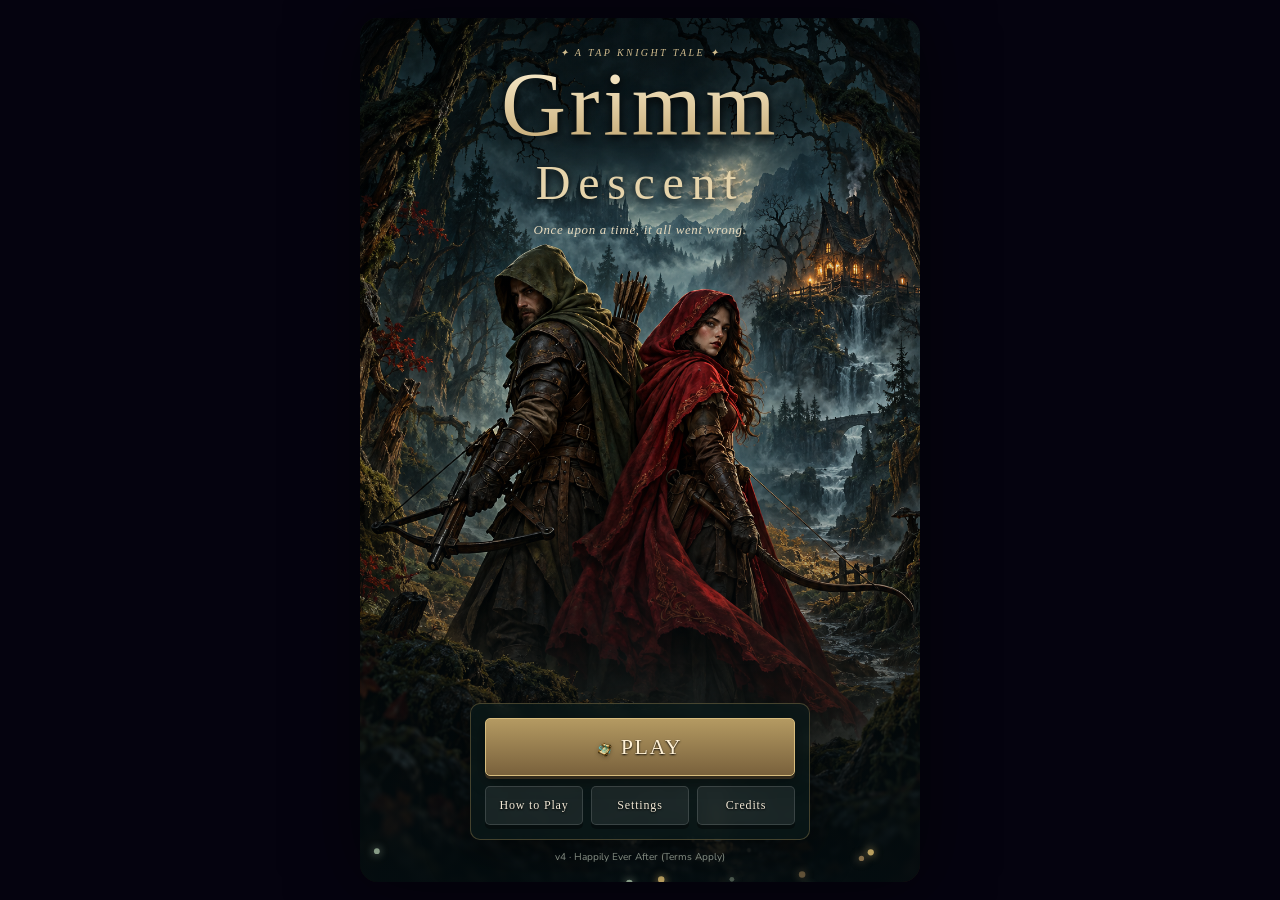
==== commit 5e03f0ca: "Add files via upload" ====
--- a/index.html
+++ b/index.html
@@ -393,6 +393,12 @@
 .mini>.hero-portrait,.mini>.hero-monogram{display:inline-block;width:27px;height:27px;vertical-align:middle;border-radius:5px;font-size:10px}.mini:has(.hero-portrait){padding:5px 8px}.sk em>.ui-art{width:11px;height:11px}
 .recruit-wait{display:flex;gap:12px;align-items:center;background:linear-gradient(100deg,#243c2c,#14271f);border:1px solid #ae965b66;border-radius:8px;padding:12px;margin:8px 0}.recruit-wait>.ui-art{width:31px;height:31px}.recruit-wait b{display:block;font:15px Georgia,serif;color:#e2cc9b}.recruit-wait small{display:block;color:#b7c4a9;font-size:11px;margin-top:5px}
 .familiar-art{display:block;width:100%;height:100%;background-image:var(--pet-sheet);background-size:400% 500%;background-position:0 var(--pet-y);background-repeat:no-repeat}.gcard>i:has(.familiar-art){display:block;width:90px;max-width:100%;height:90px;margin:0 auto 4px}.gcard .unseen-familiar{filter:grayscale(1) brightness(.3)}.hdet .big:has(.familiar-art){width:150px;height:150px;margin:0 auto 12px;background:radial-gradient(#8b7d4044,#15271b);border:1px solid #b99c5e66;border-radius:12px}.sea-portrait{background-image:url('assets/sea-portraits.png')}.gate-portrait{background-image:url('assets/gatekeeper-portrait.png');background-size:cover;background-position:center}
+.defeat-scene{text-align:center;padding:18px 4px}.defeat-scene>.ui-art{width:70px;height:70px;margin-bottom:16px}.defeat-scene p{font-size:13px;line-height:1.7;color:#c9d4bd}.defeat-scene .dread-note{border:1px solid #b4795466;background:#6e342333;border-radius:7px;padding:10px;color:#e7bc86}
+.game-paused #tickerTxt{animation-play-state:paused!important}
+.expansion-portrait{background-image:var(--hero-sheet)}
+
+/* Individual Stage 9 campaign scenes. */
+.campaign-world-art{background-size:cover;background-position:center 40%}
 
 </style>
 </head>
@@ -1914,6 +1920,39 @@
 function recruitWait(s=S){return Math.max(0,recruitUnlockAt(s)-Date.now());}
 function normalizeRecruitment(s){if(!Number.isFinite(s.recruitStartedAt))s.recruitStartedAt=Date.now();s.recruitPending=Math.max(0,s.recruitPending||0);if(!s.recruitScheduleV){s.pickAt=Math.min(s.pickAt||recruitUnlockAt(s),recruitUnlockAt(s));s.recruitScheduleV=1;}if(!recruitReady(s)){s.recruitPending=Math.min(5,s.recruitPending+(s.picks||0));s.picks=0;s.pickList=null;}else if(s.pickList){s.pickList=s.pickList.filter(k=>APPROVED_HERO_ART.includes(k)&&!s.own[k]);if(!s.pickList.length)s.pickList=null;}return s;}
 
+/* Illustrated campaign casts. Existing Gatekeeper art remains separate. */
+const ART_CREWS={
+ iceguard:['captain','sniper','valkyrie','shaman','sorcerer','swashbuckler','drillsergeant','accountant'],
+ wedding:['dragoon','falconer','deity','beastmaster','voidwalker','shadowdancer','standardbearer','jester'],
+ bone:['bomber','gladiator','nurse','elementalist','graverobber','speaker','magician'],
+ workshop:['mecha','slinger','hunter','plague','conjurer','bountyhunter','cheerleader','clown']
+};
+for(const keys of Object.values(ART_CREWS))for(const k of keys)if(!APPROVED_HERO_ART.includes(k))APPROVED_HERO_ART.push(k);
+function expansionPortrait(k){for(const [sheet,keys] of Object.entries(ART_CREWS)){const i=keys.indexOf(k);if(i>=0)return `<span class="hero-portrait expansion-portrait" role="img" aria-label="${CLS[k].hero}" style="--hero-sheet:url('assets/${sheet}-portraits.png');--px:${i%4*100/3}%;--py:${i<4?0:100}%"></span>`;}return null;}
+
+/* Campaign presentation overlays retain generated combat kinds, weather and tuning. */
+const CAMPAIGN_WORLDS={
+ 6:{key:'wedding',places:['The Scorched Aisle','The Rose-Glass Cathedral','The Banquet of Golden Fruit','The Cursed Rose Garden','The Basilisk Chapel','The Wyrm Groom’s Altar'],
+ enemies:[['Dragonling Sentry',''],['Cursed Bridesmaid',''],['Wedding-Cake Gargoyle',''],['Golden-Fruit Florist',''],['Basilisk Priest',''],['Banquet Mimic',''],['The Wolf Best Man',''],['Lord Vermithrax, the Wyrm Groom','']],
+ bosses:[2,1,3,6,4,2,4,6,7,7],
+ intro:'The wedding bells have rung for a hundred years. Behind the scorched roses, the Wyrm Groom waits for a kingdom to say yes.',
+ mid:'A toast echoes through the valley. The guests bare their teeth. The Wolf Best Man has noticed the uninvited party.',
+ out:'The candles gutter and another wedding vow breaks. The party presses deeper into the valley.'},
+ 7:{key:'bone',places:['The Riddle Gate','The Skull-Lantern Path','The Whispering Well','The Riders’ Crossing','The Firebird Grove','The Walking Hut’s Clearing'],
+ enemies:[['Bone-Fence Hound',''],['Skull-Lantern Wisp',''],['Birch Revenant',''],['Mortar Imp',''],['Hungry Root',''],['Grave Crow',''],['The Midnight Rider',''],['Baba Yaga, Mother of the Walking Hut','']],
+ bosses:[0,2,3,6,5,4,6,2,7,7],
+ intro:'Amber skull-lanterns watch the silver birches. Somewhere beyond the bone fence, a wooden hut turns to face the approaching party.',
+ mid:'Hooves sound between the trees. The Midnight Rider has come to collect the toll, and the orchard holds its breath.',
+ out:'The roots loosen their grip. A skull-lantern dims, and the path to the walking hut opens a little farther.'}
+};
+const CAMPAIGN_REALM_CACHE=new Map();
+function illustratedCampaignRealm(i,c){
+ const key=c+':'+i;if(CAMPAIGN_REALM_CACHE.has(key))return CAMPAIGN_REALM_CACHE.get(key);
+ const world=CAMPAIGN_WORLDS[c],base=genRealm(i+5000*c),boss=world.enemies[world.bosses[i%world.bosses.length]];
+ const realm={...base,n:world.places[i%world.places.length]+' · Chapter '+(i+1),mobs:world.enemies.slice(0,6),boss:[boss[0],boss[1],i%10>=8?'Keeper of the tale':'Guardian of the path'],intro:world.intro,mid:world.mid,out:world.out};
+ CAMPAIGN_REALM_CACHE.set(key,realm);return realm;
+}
+
 /* ============ GRIMM DESCENT — CORE ============ */
 const $=(s,e)=>(e||document).querySelector(s);
 const $$=(s,e)=>Array.from((e||document).querySelectorAll(s));
@@ -1970,7 +2009,7 @@
 const gemU=id=>S.gemUp[id]||0;
 const isBoss=g=>g%10===9;
 const areaIdx=g=>Math.floor(g/10);
-const realmOf=g=>{const i=areaIdx(g);return(i<REALMS.length&&!S.camp)?REALMS[i]:genRealm(i+5000*(S.camp||0))};
+const realmOf=g=>{const i=areaIdx(g);if(CAMPAIGN_WORLDS[S.camp])return illustratedCampaignRealm(i,S.camp);return(i<REALMS.length&&!S.camp)?REALMS[i]:genRealm(i+5000*(S.camp||0))};
 const realmName=g=>realmOf(g).n;
 const syncDep=()=>{S.dep=SLOT_ORDER.filter(id=>S.seat[id]).map(id=>S.seat[id])};
 
@@ -2069,7 +2108,7 @@
  R.buff={cry:0,gold:0,haste:0};R.cd={};R.lastArea=-1;R.mapBase=null;recalc();buildTeam();startStage();onAreaChanged();saveGame();return true}
 function newCampState(c){const n=newState(),o={};for(const f of CAMP_F)o[f]=n[f];const v=campHero('van',c||0);o.heroes={[v]:newHero()};o.seat={van:v};o.dep=[v];return o}
 function autoManage(){
- if(!S.autoMgr||S.max<10||!R.inGame)return;
+ if(!S.autoMgr||S.max<10||!R.inGame||R.modalPause)return;
  for(let n=0;n<8;n++){
   for(const id of SLOT_ORDER)if(canUnlockSlot(id)&&S.gold>=slotHeroCost(id)){unlockSlot(id);break}
   let best=null,bc=1e300;
@@ -2277,7 +2316,7 @@
  S.gemUp[id]=l+1;recalc();return{ok:1};
 }
 
-const SPRITE_BOUNDS={"healer":[[27,63,333,401],[35,67,317,397],[42,64,317,401],[55,66,315,398],[32,23,317,425],[0,79,384,369],[0,28,384,423],[0,68,346,382]],"alchemist":[[27,28,283,448],[4,27,335,449],[18,29,323,445],[37,30,306,446],[8,32,376,443],[0,64,384,404],[0,14,366,461],[6,38,356,437]],"mage":[[77,29,286,441],[70,29,291,441],[69,29,254,483],[47,30,304,440],[35,76,349,363],[5,76,379,360],[0,0,384,445],[0,109,354,333]],"rogue":[[41,11,301,475],[44,20,306,459],[47,26,282,452],[42,20,324,465],[33,38,325,425],[0,59,384,400],[0,6,384,457],[23,78,335,386]],"bard":[[42,8,320,504],[13,8,345,468],[12,8,355,504],[43,9,315,468],[19,0,365,448],[0,31,384,418],[15,0,369,450],[14,69,359,359]],"archer":[[17,29,366,483],[16,31,367,481],[3,32,372,445],[1,33,369,445],[18,0,366,480],[0,0,367,479],[1,147,383,323],[0,0,369,486]],"huntsman":[[11,60,373,450],[0,65,384,447],[0,64,384,448],[0,65,384,447],[21,55,363,418],[0,51,384,422],[0,56,384,414],[0,48,384,428]],"rat":[[26,166,351,297],[19,151,354,303],[25,161,343,298],[15,173,359,283],[23,117,338,314],[0,64,377,370],[8,184,363,248],[5,131,366,300]],"barbarian":[[22,21,285,481],[15,39,351,459],[17,47,329,451],[0,44,352,457],[14,99,370,383],[0,100,384,383],[0,5,384,479],[0,160,378,323]],"cellar-0":[[18,83,219,115],[10,81,227,156],[42,50,184,187],[9,78,214,159],[13,16,224,221],[8,0,223,237],[1,0,236,237],[0,0,232,189],[37,0,156,237],[27,0,149,237],[10,0,227,237],[0,0,222,237],[22,0,204,195],[2,0,223,237],[17,0,220,237],[0,0,232,237],[15,23,222,158],[0,0,237,237],[0,0,237,237],[0,0,234,237],[8,0,219,237],[6,0,224,237],[5,0,232,237],[0,0,233,237],[11,0,226,209],[4,0,223,202],[1,0,236,208],[0,0,232,207]],"cellar-1":[[18,83,219,115],[10,81,227,156],[42,50,184,187],[9,78,214,159],[13,16,224,221],[8,0,223,237],[1,0,236,237],[0,0,232,189],[37,0,156,237],[27,0,149,237],[10,0,227,237],[0,0,222,237],[22,0,204,195],[2,0,223,237],[17,0,220,237],[0,0,232,237],[15,23,222,158],[0,0,237,237],[0,0,237,237],[0,0,234,237],[8,0,219,237],[6,0,224,237],[5,0,232,237],[0,0,233,237],[11,0,226,209],[4,0,223,202],[1,0,236,208],[0,0,232,207]],"cellar-2":[[18,83,219,115],[10,81,227,156],[42,50,184,187],[9,78,214,159],[13,16,224,221],[8,0,223,237],[1,0,236,237],[0,0,232,189],[37,0,156,237],[27,0,149,237],[10,0,227,237],[0,0,222,237],[22,0,204,195],[2,0,223,237],[17,0,220,237],[0,0,232,237],[15,23,222,158],[0,0,237,237],[0,0,237,237],[0,0,234,237],[8,0,219,237],[6,0,224,237],[5,0,232,237],[0,0,233,237],[11,0,226,209],[4,0,223,202],[1,0,236,208],[0,0,232,207]],"cellar-3":[[18,83,219,115],[10,81,227,156],[42,50,184,187],[9,78,214,159],[13,16,224,221],[8,0,223,237],[1,0,236,237],[0,0,232,189],[37,0,156,237],[27,0,149,237],[10,0,227,237],[0,0,222,237],[22,0,204,195],[2,0,223,237],[17,0,220,237],[0,0,232,237],[15,23,222,158],[0,0,237,237],[0,0,237,237],[0,0,234,237],[8,0,219,237],[6,0,224,237],[5,0,232,237],[0,0,233,237],[11,0,226,209],[4,0,223,202],[1,0,236,208],[0,0,232,207]],"cellar-4":[[18,83,219,115],[10,81,227,156],[42,50,184,187],[9,78,214,159],[13,16,224,221],[8,0,223,237],[1,0,236,237],[0,0,232,189],[37,0,156,237],[27,0,149,237],[10,0,227,237],[0,0,222,237],[22,0,204,195],[2,0,223,237],[17,0,220,237],[0,0,232,237],[15,23,222,158],[0,0,237,237],[0,0,237,237],[0,0,234,237],[8,0,219,237],[6,0,224,237],[5,0,232,237],[0,0,233,237],[11,0,226,209],[4,0,223,202],[1,0,236,208],[0,0,232,207]],"cellar-5":[[18,83,219,115],[10,81,227,156],[42,50,184,187],[9,78,214,159],[13,16,224,221],[8,0,223,237],[1,0,236,237],[0,0,232,189],[37,0,156,237],[27,0,149,237],[10,0,227,237],[0,0,222,237],[22,0,204,195],[2,0,223,237],[17,0,220,237],[0,0,232,237],[15,23,222,158],[0,0,237,237],[0,0,237,237],[0,0,234,237],[8,0,219,237],[6,0,224,237],[5,0,232,237],[0,0,233,237],[11,0,226,209],[4,0,223,202],[1,0,236,208],[0,0,232,207]],"cellar-6":[[18,83,219,115],[10,81,227,156],[42,50,184,187],[9,78,214,159],[13,16,224,221],[8,0,223,237],[1,0,236,237],[0,0,232,189],[37,0,156,237],[27,0,149,237],[10,0,227,237],[0,0,222,237],[22,0,204,195],[2,0,223,237],[17,0,220,237],[0,0,232,237],[15,23,222,158],[0,0,237,237],[0,0,237,237],[0,0,234,237],[8,0,219,237],[6,0,224,237],[5,0,232,237],[0,0,233,237],[11,0,226,209],[4,0,223,202],[1,0,236,208],[0,0,232,207]],"sewer-0":[[9,59,228,148],[0,54,237,152],[0,37,237,200],[0,50,225,187],[19,13,217,224],[10,2,227,235],[17,0,211,237],[1,0,230,237],[14,0,218,237],[5,0,226,237],[7,0,230,237],[0,0,224,237],[17,0,217,237],[26,0,205,237],[0,0,237,237],[0,0,229,237],[15,0,218,237],[2,0,229,237],[4,0,233,237],[0,0,229,237],[15,0,200,237],[10,0,190,237],[0,0,237,237],[0,0,222,237],[3,0,234,205],[0,0,237,209],[0,0,237,204],[0,0,236,209]],"sewer-1":[[9,59,228,148],[0,54,237,152],[0,37,237,200],[0,50,225,187],[19,13,217,224],[10,2,227,235],[17,0,211,237],[1,0,230,237],[14,0,218,237],[5,0,226,237],[7,0,230,237],[0,0,224,237],[17,0,217,237],[26,0,205,237],[0,0,237,237],[0,0,229,237],[15,0,218,237],[2,0,229,237],[4,0,233,237],[0,0,229,237],[15,0,200,237],[10,0,190,237],[0,0,237,237],[0,0,222,237],[3,0,234,205],[0,0,237,209],[0,0,237,204],[0,0,236,209]],"sewer-2":[[9,59,228,148],[0,54,237,152],[0,37,237,200],[0,50,225,187],[19,13,217,224],[10,2,227,235],[17,0,211,237],[1,0,230,237],[14,0,218,237],[5,0,226,237],[7,0,230,237],[0,0,224,237],[17,0,217,237],[26,0,205,237],[0,0,237,237],[0,0,229,237],[15,0,218,237],[2,0,229,237],[4,0,233,237],[0,0,229,237],[15,0,200,237],[10,0,190,237],[0,0,237,237],[0,0,222,237],[3,0,234,205],[0,0,237,209],[0,0,237,204],[0,0,236,209]],"sewer-3":[[9,59,228,148],[0,54,237,152],[0,37,237,200],[0,50,225,187],[19,13,217,224],[10,2,227,235],[17,0,211,237],[1,0,230,237],[14,0,218,237],[5,0,226,237],[7,0,230,237],[0,0,224,237],[17,0,217,237],[26,0,205,237],[0,0,237,237],[0,0,229,237],[15,0,218,237],[2,0,229,237],[4,0,233,237],[0,0,229,237],[15,0,200,237],[10,0,190,237],[0,0,237,237],[0,0,222,237],[3,0,234,205],[0,0,237,209],[0,0,237,204],[0,0,236,209]],"sewer-4":[[9,59,228,148],[0,54,237,152],[0,37,237,200],[0,50,225,187],[19,13,217,224],[10,2,227,235],[17,0,211,237],[1,0,230,237],[14,0,218,237],[5,0,226,237],[7,0,230,237],[0,0,224,237],[17,0,217,237],[26,0,205,237],[0,0,237,237],[0,0,229,237],[15,0,218,237],[2,0,229,237],[4,0,233,237],[0,0,229,237],[15,0,200,237],[10,0,190,237],[0,0,237,237],[0,0,222,237],[3,0,234,205],[0,0,237,209],[0,0,237,204],[0,0,236,209]],"sewer-5":[[9,59,228,148],[0,54,237,152],[0,37,237,200],[0,50,225,187],[19,13,217,224],[10,2,227,235],[17,0,211,237],[1,0,230,237],[14,0,218,237],[5,0,226,237],[7,0,230,237],[0,0,224,237],[17,0,217,237],[26,0,205,237],[0,0,237,237],[0,0,229,237],[15,0,218,237],[2,0,229,237],[4,0,233,237],[0,0,229,237],[15,0,200,237],[10,0,190,237],[0,0,237,237],[0,0,222,237],[3,0,234,205],[0,0,237,209],[0,0,237,204],[0,0,236,209]],"sewer-6":[[9,59,228,148],[0,54,237,152],[0,37,237,200],[0,50,225,187],[19,13,217,224],[10,2,227,235],[17,0,211,237],[1,0,230,237],[14,0,218,237],[5,0,226,237],[7,0,230,237],[0,0,224,237],[17,0,217,237],[26,0,205,237],[0,0,237,237],[0,0,229,237],[15,0,218,237],[2,0,229,237],[4,0,233,237],[0,0,229,237],[15,0,200,237],[10,0,190,237],[0,0,237,237],[0,0,222,237],[3,0,234,205],[0,0,237,209],[0,0,237,204],[0,0,236,209]],"goblin-0":[[43,39,131,198],[24,38,130,199],[8,9,229,228],[0,44,212,193],[14,0,198,237],[1,0,236,237],[0,0,237,237],[0,0,222,237],[18,0,204,237],[12,0,219,237],[5,0,232,237],[0,0,229,237],[18,0,219,237],[20,0,210,237],[2,0,235,237],[0,0,228,237],[12,0,225,237],[0,0,227,237],[12,0,225,237],[0,0,224,237],[11,0,209,237],[8,0,205,237],[1,0,236,237],[0,0,227,158],[10,0,227,214],[0,0,237,213],[0,0,237,223],[0,6,231,215]],"goblin-1":[[43,39,131,198],[24,38,130,199],[8,9,229,228],[0,44,212,193],[14,0,198,237],[1,0,236,237],[0,0,237,237],[0,0,222,237],[18,0,204,237],[12,0,219,237],[5,0,232,237],[0,0,229,237],[18,0,219,237],[20,0,210,237],[2,0,235,237],[0,0,228,237],[12,0,225,237],[0,0,227,237],[12,0,225,237],[0,0,224,237],[11,0,209,237],[8,0,205,237],[1,0,236,237],[0,0,227,158],[10,0,227,214],[0,0,237,213],[0,0,237,223],[0,6,231,215]],"goblin-2":[[43,39,131,198],[24,38,130,199],[8,9,229,228],[0,44,212,193],[14,0,198,237],[1,0,236,237],[0,0,237,237],[0,0,222,237],[18,0,204,237],[12,0,219,237],[5,0,232,237],[0,0,229,237],[18,0,219,237],[20,0,210,237],[2,0,235,237],[0,0,228,237],[12,0,225,237],[0,0,227,237],[12,0,225,237],[0,0,224,237],[11,0,209,237],[8,0,205,237],[1,0,236,237],[0,0,227,158],[10,0,227,214],[0,0,237,213],[0,0,237,223],[0,6,231,215]],"goblin-3":[[43,39,131,198],[24,38,130,199],[8,9,229,228],[0,44,212,193],[14,0,198,237],[1,0,236,237],[0,0,237,237],[0,0,222,237],[18,0,204,237],[12,0,219,237],[5,0,232,237],[0,0,229,237],[18,0,219,237],[20,0,210,237],[2,0,235,237],[0,0,228,237],[12,0,225,237],[0,0,227,237],[12,0,225,237],[0,0,224,237],[11,0,209,237],[8,0,205,237],[1,0,236,237],[0,0,227,158],[10,0,227,214],[0,0,237,213],[0,0,237,223],[0,6,231,215]],"goblin-4":[[43,39,131,198],[24,38,130,199],[8,9,229,228],[0,44,212,193],[14,0,198,237],[1,0,236,237],[0,0,237,237],[0,0,222,237],[18,0,204,237],[12,0,219,237],[5,0,232,237],[0,0,229,237],[18,0,219,237],[20,0,210,237],[2,0,235,237],[0,0,228,237],[12,0,225,237],[0,0,227,237],[12,0,225,237],[0,0,224,237],[11,0,209,237],[8,0,205,237],[1,0,236,237],[0,0,227,158],[10,0,227,214],[0,0,237,213],[0,0,237,223],[0,6,231,215]],"goblin-5":[[43,39,131,198],[24,38,130,199],[8,9,229,228],[0,44,212,193],[14,0,198,237],[1,0,236,237],[0,0,237,237],[0,0,222,237],[18,0,204,237],[12,0,219,237],[5,0,232,237],[0,0,229,237],[18,0,219,237],[20,0,210,237],[2,0,235,237],[0,0,228,237],[12,0,225,237],[0,0,227,237],[12,0,225,237],[0,0,224,237],[11,0,209,237],[8,0,205,237],[1,0,236,237],[0,0,227,158],[10,0,227,214],[0,0,237,213],[0,0,237,223],[0,6,231,215]],"goblin-6":[[43,39,131,198],[24,38,130,199],[8,9,229,228],[0,44,212,193],[14,0,198,237],[1,0,236,237],[0,0,237,237],[0,0,222,237],[18,0,204,237],[12,0,219,237],[5,0,232,237],[0,0,229,237],[18,0,219,237],[20,0,210,237],[2,0,235,237],[0,0,228,237],[12,0,225,237],[0,0,227,237],[12,0,225,237],[0,0,224,237],[11,0,209,237],[8,0,205,237],[1,0,236,237],[0,0,227,158],[10,0,227,214],[0,0,237,213],[0,0,237,223],[0,6,231,215]],"crypt-0":[[28,22,209,210],[0,22,192,207],[18,4,219,233],[0,38,224,191],[42,11,157,226],[8,11,206,226],[25,0,212,237],[0,33,228,204],[63,0,151,237],[36,0,201,224],[0,0,237,237],[0,0,221,237],[29,0,207,237],[0,8,237,229],[0,0,237,237],[0,0,224,237],[21,0,216,237],[0,0,230,237],[0,0,237,237],[0,0,231,237],[23,0,214,237],[0,0,237,237],[0,0,237,237],[0,0,228,237],[19,0,208,221],[1,0,236,219],[0,0,237,222],[0,0,231,220]],"crypt-1":[[28,22,209,210],[0,22,192,207],[18,4,219,233],[0,38,224,191],[42,11,157,226],[8,11,206,226],[25,0,212,237],[0,33,228,204],[63,0,151,237],[36,0,201,224],[0,0,237,237],[0,0,221,237],[29,0,207,237],[0,8,237,229],[0,0,237,237],[0,0,224,237],[21,0,216,237],[0,0,230,237],[0,0,237,237],[0,0,231,237],[23,0,214,237],[0,0,237,237],[0,0,237,237],[0,0,228,237],[19,0,208,221],[1,0,236,219],[0,0,237,222],[0,0,231,220]],"crypt-2":[[28,22,209,210],[0,22,192,207],[18,4,219,233],[0,38,224,191],[42,11,157,226],[8,11,206,226],[25,0,212,237],[0,33,228,204],[63,0,151,237],[36,0,201,224],[0,0,237,237],[0,0,221,237],[29,0,207,237],[0,8,237,229],[0,0,237,237],[0,0,224,237],[21,0,216,237],[0,0,230,237],[0,0,237,237],[0,0,231,237],[23,0,214,237],[0,0,237,237],[0,0,237,237],[0,0,228,237],[19,0,208,221],[1,0,236,219],[0,0,237,222],[0,0,231,220]],"crypt-3":[[28,22,209,210],[0,22,192,207],[18,4,219,233],[0,38,224,191],[42,11,157,226],[8,11,206,226],[25,0,212,237],[0,33,228,204],[63,0,151,237],[36,0,201,224],[0,0,237,237],[0,0,221,237],[29,0,207,237],[0,8,237,229],[0,0,237,237],[0,0,224,237],[21,0,216,237],[0,0,230,237],[0,0,237,237],[0,0,231,237],[23,0,214,237],[0,0,237,237],[0,0,237,237],[0,0,228,237],[19,0,208,221],[1,0,236,219],[0,0,237,222],[0,0,231,220]],"crypt-4":[[28,22,209,210],[0,22,192,207],[18,4,219,233],[0,38,224,191],[42,11,157,226],[8,11,206,226],[25,0,212,237],[0,33,228,204],[63,0,151,237],[36,0,201,224],[0,0,237,237],[0,0,221,237],[29,0,207,237],[0,8,237,229],[0,0,237,237],[0,0,224,237],[21,0,216,237],[0,0,230,237],[0,0,237,237],[0,0,231,237],[23,0,214,237],[0,0,237,237],[0,0,237,237],[0,0,228,237],[19,0,208,221],[1,0,236,219],[0,0,237,222],[0,0,231,220]],"crypt-5":[[28,22,209,210],[0,22,192,207],[18,4,219,233],[0,38,224,191],[42,11,157,226],[8,11,206,226],[25,0,212,237],[0,33,228,204],[63,0,151,237],[36,0,201,224],[0,0,237,237],[0,0,221,237],[29,0,207,237],[0,8,237,229],[0,0,237,237],[0,0,224,237],[21,0,216,237],[0,0,230,237],[0,0,237,237],[0,0,231,237],[23,0,214,237],[0,0,237,237],[0,0,237,237],[0,0,228,237],[19,0,208,221],[1,0,236,219],[0,0,237,222],[0,0,231,220]],"crypt-6":[[28,22,209,210],[0,22,192,207],[18,4,219,233],[0,38,224,191],[42,11,157,226],[8,11,206,226],[25,0,212,237],[0,33,228,204],[63,0,151,237],[36,0,201,224],[0,0,237,237],[0,0,221,237],[29,0,207,237],[0,8,237,229],[0,0,237,237],[0,0,224,237],[21,0,216,237],[0,0,230,237],[0,0,237,237],[0,0,231,237],[23,0,214,237],[0,0,237,237],[0,0,237,237],[0,0,228,237],[19,0,208,221],[1,0,236,219],[0,0,237,222],[0,0,231,220]],"fungal-0":[[41,41,156,196],[19,38,218,199],[0,32,237,205],[0,36,192,201],[21,0,200,237],[7,0,230,237],[0,0,237,237],[0,0,216,237],[21,0,216,237],[0,0,237,237],[0,0,237,237],[0,0,221,237],[18,0,216,237],[1,0,221,237],[0,0,237,237],[0,0,226,237],[14,0,223,237],[0,0,237,237],[0,0,237,237],[0,0,230,237],[14,0,223,237],[0,0,237,237],[0,0,237,237],[0,0,229,237],[14,0,223,217],[0,0,237,216],[0,0,237,212],[0,0,229,215]],"fungal-1":[[41,41,156,196],[19,38,218,199],[0,32,237,205],[0,36,192,201],[21,0,200,237],[7,0,230,237],[0,0,237,237],[0,0,216,237],[21,0,216,237],[0,0,237,237],[0,0,237,237],[0,0,221,237],[18,0,216,237],[1,0,221,237],[0,0,237,237],[0,0,226,237],[14,0,223,237],[0,0,237,237],[0,0,237,237],[0,0,230,237],[14,0,223,237],[0,0,237,237],[0,0,237,237],[0,0,229,237],[14,0,223,217],[0,0,237,216],[0,0,237,212],[0,0,229,215]],"fungal-2":[[41,41,156,196],[19,38,218,199],[0,32,237,205],[0,36,192,201],[21,0,200,237],[7,0,230,237],[0,0,237,237],[0,0,216,237],[21,0,216,237],[0,0,237,237],[0,0,237,237],[0,0,221,237],[18,0,216,237],[1,0,221,237],[0,0,237,237],[0,0,226,237],[14,0,223,237],[0,0,237,237],[0,0,237,237],[0,0,230,237],[14,0,223,237],[0,0,237,237],[0,0,237,237],[0,0,229,237],[14,0,223,217],[0,0,237,216],[0,0,237,212],[0,0,229,215]],"fungal-3":[[41,41,156,196],[19,38,218,199],[0,32,237,205],[0,36,192,201],[21,0,200,237],[7,0,230,237],[0,0,237,237],[0,0,216,237],[21,0,216,237],[0,0,237,237],[0,0,237,237],[0,0,221,237],[18,0,216,237],[1,0,221,237],[0,0,237,237],[0,0,226,237],[14,0,223,237],[0,0,237,237],[0,0,237,237],[0,0,230,237],[14,0,223,237],[0,0,237,237],[0,0,237,237],[0,0,229,237],[14,0,223,217],[0,0,237,216],[0,0,237,212],[0,0,229,215]],"fungal-4":[[41,41,156,196],[19,38,218,199],[0,32,237,205],[0,36,192,201],[21,0,200,237],[7,0,230,237],[0,0,237,237],[0,0,216,237],[21,0,216,237],[0,0,237,237],[0,0,237,237],[0,0,221,237],[18,0,216,237],[1,0,221,237],[0,0,237,237],[0,0,226,237],[14,0,223,237],[0,0,237,237],[0,0,237,237],[0,0,230,237],[14,0,223,237],[0,0,237,237],[0,0,237,237],[0,0,229,237],[14,0,223,217],[0,0,237,216],[0,0,237,212],[0,0,229,215]],"fungal-5":[[41,41,156,196],[19,38,218,199],[0,32,237,205],[0,36,192,201],[21,0,200,237],[7,0,230,237],[0,0,237,237],[0,0,216,237],[21,0,216,237],[0,0,237,237],[0,0,237,237],[0,0,221,237],[18,0,216,237],[1,0,221,237],[0,0,237,237],[0,0,226,237],[14,0,223,237],[0,0,237,237],[0,0,237,237],[0,0,230,237],[14,0,223,237],[0,0,237,237],[0,0,237,237],[0,0,229,237],[14,0,223,217],[0,0,237,216],[0,0,237,212],[0,0,229,215]],"fungal-6":[[41,41,156,196],[19,38,218,199],[0,32,237,205],[0,36,192,201],[21,0,200,237],[7,0,230,237],[0,0,237,237],[0,0,216,237],[21,0,216,237],[0,0,237,237],[0,0,237,237],[0,0,221,237],[18,0,216,237],[1,0,221,237],[0,0,237,237],[0,0,226,237],[14,0,223,237],[0,0,237,237],[0,0,237,237],[0,0,230,237],[14,0,223,237],[0,0,237,237],[0,0,237,237],[0,0,229,237],[14,0,223,217],[0,0,237,216],[0,0,237,212],[0,0,229,215]],"forge-0":[[54,36,151,201],[32,28,159,209],[14,33,223,204],[0,35,220,202],[18,0,212,237],[16,0,199,237],[7,0,230,237],[0,0,224,237],[22,0,186,237],[1,0,236,237],[0,0,237,237],[0,0,227,237],[16,0,202,237],[0,0,228,237],[1,0,236,237],[0,0,228,237],[16,0,218,237],[10,0,218,237],[4,0,233,237],[0,0,227,237],[11,0,204,237],[6,0,231,237],[0,0,237,237],[0,0,222,237],[10,0,223,216],[3,0,234,214],[0,0,237,218],[0,0,229,219]],"forge-1":[[54,36,151,201],[32,28,159,209],[14,33,223,204],[0,35,220,202],[18,0,212,237],[16,0,199,237],[7,0,230,237],[0,0,224,237],[22,0,186,237],[1,0,236,237],[0,0,237,237],[0,0,227,237],[16,0,202,237],[0,0,228,237],[1,0,236,237],[0,0,228,237],[16,0,218,237],[10,0,218,237],[4,0,233,237],[0,0,227,237],[11,0,204,237],[6,0,231,237],[0,0,237,237],[0,0,222,237],[10,0,223,216],[3,0,234,214],[0,0,237,218],[0,0,229,219]],"forge-2":[[54,36,151,201],[32,28,159,209],[14,33,223,204],[0,35,220,202],[18,0,212,237],[16,0,199,237],[7,0,230,237],[0,0,224,237],[22,0,186,237],[1,0,236,237],[0,0,237,237],[0,0,227,237],[16,0,202,237],[0,0,228,237],[1,0,236,237],[0,0,228,237],[16,0,218,237],[10,0,218,237],[4,0,233,237],[0,0,227,237],[11,0,204,237],[6,0,231,237],[0,0,237,237],[0,0,222,237],[10,0,223,216],[3,0,234,214],[0,0,237,218],[0,0,229,219]],"forge-3":[[54,36,151,201],[32,28,159,209],[14,33,223,204],[0,35,220,202],[18,0,212,237],[16,0,199,237],[7,0,230,237],[0,0,224,237],[22,0,186,237],[1,0,236,237],[0,0,237,237],[0,0,227,237],[16,0,202,237],[0,0,228,237],[1,0,236,237],[0,0,228,237],[16,0,218,237],[10,0,218,237],[4,0,233,237],[0,0,227,237],[11,0,204,237],[6,0,231,237],[0,0,237,237],[0,0,222,237],[10,0,223,216],[3,0,234,214],[0,0,237,218],[0,0,229,219]],"forge-4":[[54,36,151,201],[32,28,159,209],[14,33,223,204],[0,35,220,202],[18,0,212,237],[16,0,199,237],[7,0,230,237],[0,0,224,237],[22,0,186,237],[1,0,236,237],[0,0,237,237],[0,0,227,237],[16,0,202,237],[0,0,228,237],[1,0,236,237],[0,0,228,237],[16,0,218,237],[10,0,218,237],[4,0,233,237],[0,0,227,237],[11,0,204,237],[6,0,231,237],[0,0,237,237],[0,0,222,237],[10,0,223,216],[3,0,234,214],[0,0,237,218],[0,0,229,219]],"forge-5":[[54,36,151,201],[32,28,159,209],[14,33,223,204],[0,35,220,202],[18,0,212,237],[16,0,199,237],[7,0,230,237],[0,0,224,237],[22,0,186,237],[1,0,236,237],[0,0,237,237],[0,0,227,237],[16,0,202,237],[0,0,228,237],[1,0,236,237],[0,0,228,237],[16,0,218,237],[10,0,218,237],[4,0,233,237],[0,0,227,237],[11,0,204,237],[6,0,231,237],[0,0,237,237],[0,0,222,237],[10,0,223,216],[3,0,234,214],[0,0,237,218],[0,0,229,219]],"forge-6":[[54,36,151,201],[32,28,159,209],[14,33,223,204],[0,35,220,202],[18,0,212,237],[16,0,199,237],[7,0,230,237],[0,0,224,237],[22,0,186,237],[1,0,236,237],[0,0,237,237],[0,0,227,237],[16,0,202,237],[0,0,228,237],[1,0,236,237],[0,0,228,237],[16,0,218,237],[10,0,218,237],[4,0,233,237],[0,0,227,237],[11,0,204,237],[6,0,231,237],[0,0,237,237],[0,0,222,237],[10,0,223,216],[3,0,234,214],[0,0,237,218],[0,0,229,219]],"frost-0":[[31,14,206,213],[0,19,237,208],[0,25,237,212],[0,23,221,204],[15,11,222,223],[0,16,237,217],[0,0,237,233],[0,31,218,202],[50,18,157,219],[14,16,223,221],[0,1,237,236],[0,30,218,207],[14,0,223,237],[0,0,237,237],[0,0,237,237],[0,0,227,237],[29,0,195,237],[32,0,205,237],[0,0,237,237],[0,0,225,237],[10,0,196,237],[6,0,231,237],[0,0,237,237],[0,0,221,237],[11,0,226,214],[0,0,237,214],[0,0,237,214],[0,0,233,214]],"frost-1":[[31,14,206,213],[0,19,237,208],[0,25,237,212],[0,23,221,204],[15,11,222,223],[0,16,237,217],[0,0,237,233],[0,31,218,202],[50,18,157,219],[14,16,223,221],[0,1,237,236],[0,30,218,207],[14,0,223,237],[0,0,237,237],[0,0,237,237],[0,0,227,237],[29,0,195,237],[32,0,205,237],[0,0,237,237],[0,0,225,237],[10,0,196,237],[6,0,231,237],[0,0,237,237],[0,0,221,237],[11,0,226,214],[0,0,237,214],[0,0,237,214],[0,0,233,214]],"frost-2":[[31,14,206,213],[0,19,237,208],[0,25,237,212],[0,23,221,204],[15,11,222,223],[0,16,237,217],[0,0,237,233],[0,31,218,202],[50,18,157,219],[14,16,223,221],[0,1,237,236],[0,30,218,207],[14,0,223,237],[0,0,237,237],[0,0,237,237],[0,0,227,237],[29,0,195,237],[32,0,205,237],[0,0,237,237],[0,0,225,237],[10,0,196,237],[6,0,231,237],[0,0,237,237],[0,0,221,237],[11,0,226,214],[0,0,237,214],[0,0,237,214],[0,0,233,214]],"frost-3":[[31,14,206,213],[0,19,237,208],[0,25,237,212],[0,23,221,204],[15,11,222,223],[0,16,237,217],[0,0,237,233],[0,31,218,202],[50,18,157,219],[14,16,223,221],[0,1,237,236],[0,30,218,207],[14,0,223,237],[0,0,237,237],[0,0,237,237],[0,0,227,237],[29,0,195,237],[32,0,205,237],[0,0,237,237],[0,0,225,237],[10,0,196,237],[6,0,231,237],[0,0,237,237],[0,0,221,237],[11,0,226,214],[0,0,237,214],[0,0,237,214],[0,0,233,214]],"frost-4":[[31,14,206,213],[0,19,237,208],[0,25,237,212],[0,23,221,204],[15,11,222,223],[0,16,237,217],[0,0,237,233],[0,31,218,202],[50,18,157,219],[14,16,223,221],[0,1,237,236],[0,30,218,207],[14,0,223,237],[0,0,237,237],[0,0,237,237],[0,0,227,237],[29,0,195,237],[32,0,205,237],[0,0,237,237],[0,0,225,237],[10,0,196,237],[6,0,231,237],[0,0,237,237],[0,0,221,237],[11,0,226,214],[0,0,237,214],[0,0,237,214],[0,0,233,214]],"frost-5":[[31,14,206,213],[0,19,237,208],[0,25,237,212],[0,23,221,204],[15,11,222,223],[0,16,237,217],[0,0,237,233],[0,31,218,202],[50,18,157,219],[14,16,223,221],[0,1,237,236],[0,30,218,207],[14,0,223,237],[0,0,237,237],[0,0,237,237],[0,0,227,237],[29,0,195,237],[32,0,205,237],[0,0,237,237],[0,0,225,237],[10,0,196,237],[6,0,231,237],[0,0,237,237],[0,0,221,237],[11,0,226,214],[0,0,237,214],[0,0,237,214],[0,0,233,214]],"frost-6":[[31,14,206,213],[0,19,237,208],[0,25,237,212],[0,23,221,204],[15,11,222,223],[0,16,237,217],[0,0,237,233],[0,31,218,202],[50,18,157,219],[14,16,223,221],[0,1,237,236],[0,30,218,207],[14,0,223,237],[0,0,237,237],[0,0,237,237],[0,0,227,237],[29,0,195,237],[32,0,205,237],[0,0,237,237],[0,0,225,237],[10,0,196,237],[6,0,231,237],[0,0,237,237],[0,0,221,237],[11,0,226,214],[0,0,237,214],[0,0,237,214],[0,0,233,214]],"cloud-0":[[9,12,185,225],[3,11,234,201],[0,10,237,227],[0,21,230,191],[9,0,228,237],[0,2,237,235],[0,0,237,237],[0,2,237,235],[10,0,197,237],[14,0,208,237],[15,0,222,237],[0,0,232,237],[19,0,200,237],[0,0,221,237],[4,0,233,237],[0,0,236,209],[23,0,180,237],[30,0,207,237],[0,0,237,237],[0,0,234,237],[4,0,233,237],[0,0,237,237],[0,0,237,237],[0,0,223,237],[9,0,228,226],[0,0,237,224],[0,0,237,227],[0,0,232,223]],"cloud-1":[[9,12,185,225],[3,11,234,201],[0,10,237,227],[0,21,230,191],[9,0,228,237],[0,2,237,235],[0,0,237,237],[0,2,237,235],[10,0,197,237],[14,0,208,237],[15,0,222,237],[0,0,232,237],[19,0,200,237],[0,0,221,237],[4,0,233,237],[0,0,236,209],[23,0,180,237],[30,0,207,237],[0,0,237,237],[0,0,234,237],[4,0,233,237],[0,0,237,237],[0,0,237,237],[0,0,223,237],[9,0,228,226],[0,0,237,224],[0,0,237,227],[0,0,232,223]],"cloud-2":[[9,12,185,225],[3,11,234,201],[0,10,237,227],[0,21,230,191],[9,0,228,237],[0,2,237,235],[0,0,237,237],[0,2,237,235],[10,0,197,237],[14,0,208,237],[15,0,222,237],[0,0,232,237],[19,0,200,237],[0,0,221,237],[4,0,233,237],[0,0,236,209],[23,0,180,237],[30,0,207,237],[0,0,237,237],[0,0,234,237],[4,0,233,237],[0,0,237,237],[0,0,237,237],[0,0,223,237],[9,0,228,226],[0,0,237,224],[0,0,237,227],[0,0,232,223]],"cloud-3":[[9,12,185,225],[3,11,234,201],[0,10,237,227],[0,21,230,191],[9,0,228,237],[0,2,237,235],[0,0,237,237],[0,2,237,235],[10,0,197,237],[14,0,208,237],[15,0,222,237],[0,0,232,237],[19,0,200,237],[0,0,221,237],[4,0,233,237],[0,0,236,209],[23,0,180,237],[30,0,207,237],[0,0,237,237],[0,0,234,237],[4,0,233,237],[0,0,237,237],[0,0,237,237],[0,0,223,237],[9,0,228,226],[0,0,237,224],[0,0,237,227],[0,0,232,223]],"cloud-4":[[9,12,185,225],[3,11,234,201],[0,10,237,227],[0,21,230,191],[9,0,228,237],[0,2,237,235],[0,0,237,237],[0,2,237,235],[10,0,197,237],[14,0,208,237],[15,0,222,237],[0,0,232,237],[19,0,200,237],[0,0,221,237],[4,0,233,237],[0,0,236,209],[23,0,180,237],[30,0,207,237],[0,0,237,237],[0,0,234,237],[4,0,233,237],[0,0,237,237],[0,0,237,237],[0,0,223,237],[9,0,228,226],[0,0,237,224],[0,0,237,227],[0,0,232,223]],"cloud-5":[[9,12,185,225],[3,11,234,201],[0,10,237,227],[0,21,230,191],[9,0,228,237],[0,2,237,235],[0,0,237,237],[0,2,237,235],[10,0,197,237],[14,0,208,237],[15,0,222,237],[0,0,232,237],[19,0,200,237],[0,0,221,237],[4,0,233,237],[0,0,236,209],[23,0,180,237],[30,0,207,237],[0,0,237,237],[0,0,234,237],[4,0,233,237],[0,0,237,237],[0,0,237,237],[0,0,223,237],[9,0,228,226],[0,0,237,224],[0,0,237,227],[0,0,232,223]],"cloud-6":[[9,12,185,225],[3,11,234,201],[0,10,237,227],[0,21,230,191],[9,0,228,237],[0,2,237,235],[0,0,237,237],[0,2,237,235],[10,0,197,237],[14,0,208,237],[15,0,222,237],[0,0,232,237],[19,0,200,237],[0,0,221,237],[4,0,233,237],[0,0,236,209],[23,0,180,237],[30,0,207,237],[0,0,237,237],[0,0,234,237],[4,0,233,237],[0,0,237,237],[0,0,237,237],[0,0,223,237],[9,0,228,226],[0,0,237,224],[0,0,237,227],[0,0,232,223]],"crossroads-0":[[27,36,166,201],[0,36,237,201],[0,19,237,218],[0,14,218,223],[27,0,179,237],[17,0,220,237],[0,0,237,237],[0,0,220,237],[24,0,209,237],[4,0,233,237],[0,0,237,237],[0,0,221,237],[30,0,179,237],[4,0,233,237],[0,0,237,237],[0,0,227,237],[17,0,220,237],[0,0,237,237],[0,0,237,237],[0,0,224,237],[4,0,213,237],[7,0,230,237],[0,0,237,237],[0,0,225,237],[17,0,220,194],[0,0,237,200],[0,0,237,203],[0,0,235,203]],"crossroads-1":[[27,36,166,201],[0,36,237,201],[0,19,237,218],[0,14,218,223],[27,0,179,237],[17,0,220,237],[0,0,237,237],[0,0,220,237],[24,0,209,237],[4,0,233,237],[0,0,237,237],[0,0,221,237],[30,0,179,237],[4,0,233,237],[0,0,237,237],[0,0,227,237],[17,0,220,237],[0,0,237,237],[0,0,237,237],[0,0,224,237],[4,0,213,237],[7,0,230,237],[0,0,237,237],[0,0,225,237],[17,0,220,194],[0,0,237,200],[0,0,237,203],[0,0,235,203]],"crossroads-2":[[27,36,166,201],[0,36,237,201],[0,19,237,218],[0,14,218,223],[27,0,179,237],[17,0,220,237],[0,0,237,237],[0,0,220,237],[24,0,209,237],[4,0,233,237],[0,0,237,237],[0,0,221,237],[30,0,179,237],[4,0,233,237],[0,0,237,237],[0,0,227,237],[17,0,220,237],[0,0,237,237],[0,0,237,237],[0,0,224,237],[4,0,213,237],[7,0,230,237],[0,0,237,237],[0,0,225,237],[17,0,220,194],[0,0,237,200],[0,0,237,203],[0,0,235,203]],"crossroads-3":[[27,36,166,201],[0,36,237,201],[0,19,237,218],[0,14,218,223],[27,0,179,237],[17,0,220,237],[0,0,237,237],[0,0,220,237],[24,0,209,237],[4,0,233,237],[0,0,237,237],[0,0,221,237],[30,0,179,237],[4,0,233,237],[0,0,237,237],[0,0,227,237],[17,0,220,237],[0,0,237,237],[0,0,237,237],[0,0,224,237],[4,0,213,237],[7,0,230,237],[0,0,237,237],[0,0,225,237],[17,0,220,194],[0,0,237,200],[0,0,237,203],[0,0,235,203]],"crossroads-4":[[27,36,166,201],[0,36,237,201],[0,19,237,218],[0,14,218,223],[27,0,179,237],[17,0,220,237],[0,0,237,237],[0,0,220,237],[24,0,209,237],[4,0,233,237],[0,0,237,237],[0,0,221,237],[30,0,179,237],[4,0,233,237],[0,0,237,237],[0,0,227,237],[17,0,220,237],[0,0,237,237],[0,0,237,237],[0,0,224,237],[4,0,213,237],[7,0,230,237],[0,0,237,237],[0,0,225,237],[17,0,220,194],[0,0,237,200],[0,0,237,203],[0,0,235,203]],"crossroads-5":[[27,36,166,201],[0,36,237,201],[0,19,237,218],[0,14,218,223],[27,0,179,237],[17,0,220,237],[0,0,237,237],[0,0,220,237],[24,0,209,237],[4,0,233,237],[0,0,237,237],[0,0,221,237],[30,0,179,237],[4,0,233,237],[0,0,237,237],[0,0,227,237],[17,0,220,237],[0,0,237,237],[0,0,237,237],[0,0,224,237],[4,0,213,237],[7,0,230,237],[0,0,237,237],[0,0,225,237],[17,0,220,194],[0,0,237,200],[0,0,237,203],[0,0,235,203]],"crossroads-6":[[27,36,166,201],[0,36,237,201],[0,19,237,218],[0,14,218,223],[27,0,179,237],[17,0,220,237],[0,0,237,237],[0,0,220,237],[24,0,209,237],[4,0,233,237],[0,0,237,237],[0,0,221,237],[30,0,179,237],[4,0,233,237],[0,0,237,237],[0,0,227,237],[17,0,220,237],[0,0,237,237],[0,0,237,237],[0,0,224,237],[4,0,213,237],[7,0,230,237],[0,0,237,237],[0,0,225,237],[17,0,220,194],[0,0,237,200],[0,0,237,203],[0,0,235,203]],"orrery-0":[[34,7,166,218],[15,9,222,213],[0,6,237,217],[0,6,224,219],[15,15,222,222],[0,29,237,208],[0,13,237,224],[0,13,218,197],[17,0,179,237],[7,0,230,237],[0,0,237,237],[0,5,224,232],[13,0,224,237],[0,0,232,237],[10,0,227,237],[0,0,228,237],[8,0,229,237],[0,0,237,237],[0,0,237,237],[0,0,229,237],[6,0,231,237],[0,0,237,237],[0,0,237,237],[0,0,234,237],[10,0,219,225],[6,0,231,224],[0,0,237,227],[0,0,233,224]],"orrery-1":[[34,7,166,218],[15,9,222,213],[0,6,237,217],[0,6,224,219],[15,15,222,222],[0,29,237,208],[0,13,237,224],[0,13,218,197],[17,0,179,237],[7,0,230,237],[0,0,237,237],[0,5,224,232],[13,0,224,237],[0,0,232,237],[10,0,227,237],[0,0,228,237],[8,0,229,237],[0,0,237,237],[0,0,237,237],[0,0,229,237],[6,0,231,237],[0,0,237,237],[0,0,237,237],[0,0,234,237],[10,0,219,225],[6,0,231,224],[0,0,237,227],[0,0,233,224]],"orrery-2":[[34,7,166,218],[15,9,222,213],[0,6,237,217],[0,6,224,219],[15,15,222,222],[0,29,237,208],[0,13,237,224],[0,13,218,197],[17,0,179,237],[7,0,230,237],[0,0,237,237],[0,5,224,232],[13,0,224,237],[0,0,232,237],[10,0,227,237],[0,0,228,237],[8,0,229,237],[0,0,237,237],[0,0,237,237],[0,0,229,237],[6,0,231,237],[0,0,237,237],[0,0,237,237],[0,0,234,237],[10,0,219,225],[6,0,231,224],[0,0,237,227],[0,0,233,224]],"orrery-3":[[34,7,166,218],[15,9,222,213],[0,6,237,217],[0,6,224,219],[15,15,222,222],[0,29,237,208],[0,13,237,224],[0,13,218,197],[17,0,179,237],[7,0,230,237],[0,0,237,237],[0,5,224,232],[13,0,224,237],[0,0,232,237],[10,0,227,237],[0,0,228,237],[8,0,229,237],[0,0,237,237],[0,0,237,237],[0,0,229,237],[6,0,231,237],[0,0,237,237],[0,0,237,237],[0,0,234,237],[10,0,219,225],[6,0,231,224],[0,0,237,227],[0,0,233,224]],"orrery-4":[[34,7,166,218],[15,9,222,213],[0,6,237,217],[0,6,224,219],[15,15,222,222],[0,29,237,208],[0,13,237,224],[0,13,218,197],[17,0,179,237],[7,0,230,237],[0,0,237,237],[0,5,224,232],[13,0,224,237],[0,0,232,237],[10,0,227,237],[0,0,228,237],[8,0,229,237],[0,0,237,237],[0,0,237,237],[0,0,229,237],[6,0,231,237],[0,0,237,237],[0,0,237,237],[0,0,234,237],[10,0,219,225],[6,0,231,224],[0,0,237,227],[0,0,233,224]],"orrery-5":[[34,7,166,218],[15,9,222,213],[0,6,237,217],[0,6,224,219],[15,15,222,222],[0,29,237,208],[0,13,237,224],[0,13,218,197],[17,0,179,237],[7,0,230,237],[0,0,237,237],[0,5,224,232],[13,0,224,237],[0,0,232,237],[10,0,227,237],[0,0,228,237],[8,0,229,237],[0,0,237,237],[0,0,237,237],[0,0,229,237],[6,0,231,237],[0,0,237,237],[0,0,237,237],[0,0,234,237],[10,0,219,225],[6,0,231,224],[0,0,237,227],[0,0,233,224]],"orrery-6":[[34,7,166,218],[15,9,222,213],[0,6,237,217],[0,6,224,219],[15,15,222,222],[0,29,237,208],[0,13,237,224],[0,13,218,197],[17,0,179,237],[7,0,230,237],[0,0,237,237],[0,5,224,232],[13,0,224,237],[0,0,232,237],[10,0,227,237],[0,0,228,237],[8,0,229,237],[0,0,237,237],[0,0,237,237],[0,0,229,237],[6,0,231,237],[0,0,237,237],[0,0,237,237],[0,0,234,237],[10,0,219,225],[6,0,231,224],[0,0,237,227],[0,0,233,224]],"court-0":[[43,10,194,225],[0,14,222,222],[2,14,235,221],[0,9,231,226],[42,16,195,221],[0,10,237,227],[0,6,237,231],[0,21,223,216],[23,0,213,237],[2,0,235,237],[0,0,237,237],[0,0,231,237],[18,0,219,237],[0,0,237,237],[0,0,237,237],[0,0,222,237],[19,0,218,237],[0,0,237,237],[0,0,237,237],[0,0,230,237],[14,0,223,237],[0,0,237,237],[0,0,237,237],[0,0,224,237],[10,0,227,226],[0,0,237,224],[0,0,237,227],[0,0,234,227]],"court-1":[[43,10,194,225],[0,14,222,222],[2,14,235,221],[0,9,231,226],[42,16,195,221],[0,10,237,227],[0,6,237,231],[0,21,223,216],[23,0,213,237],[2,0,235,237],[0,0,237,237],[0,0,231,237],[18,0,219,237],[0,0,237,237],[0,0,237,237],[0,0,222,237],[19,0,218,237],[0,0,237,237],[0,0,237,237],[0,0,230,237],[14,0,223,237],[0,0,237,237],[0,0,237,237],[0,0,224,237],[10,0,227,226],[0,0,237,224],[0,0,237,227],[0,0,234,227]],"court-2":[[43,10,194,225],[0,14,222,222],[2,14,235,221],[0,9,231,226],[42,16,195,221],[0,10,237,227],[0,6,237,231],[0,21,223,216],[23,0,213,237],[2,0,235,237],[0,0,237,237],[0,0,231,237],[18,0,219,237],[0,0,237,237],[0,0,237,237],[0,0,222,237],[19,0,218,237],[0,0,237,237],[0,0,237,237],[0,0,230,237],[14,0,223,237],[0,0,237,237],[0,0,237,237],[0,0,224,237],[10,0,227,226],[0,0,237,224],[0,0,237,227],[0,0,234,227]],"court-3":[[43,10,194,225],[0,14,222,222],[2,14,235,221],[0,9,231,226],[42,16,195,221],[0,10,237,227],[0,6,237,231],[0,21,223,216],[23,0,213,237],[2,0,235,237],[0,0,237,237],[0,0,231,237],[18,0,219,237],[0,0,237,237],[0,0,237,237],[0,0,222,237],[19,0,218,237],[0,0,237,237],[0,0,237,237],[0,0,230,237],[14,0,223,237],[0,0,237,237],[0,0,237,237],[0,0,224,237],[10,0,227,226],[0,0,237,224],[0,0,237,227],[0,0,234,227]],"court-4":[[43,10,194,225],[0,14,222,222],[2,14,235,221],[0,9,231,226],[42,16,195,221],[0,10,237,227],[0,6,237,231],[0,21,223,216],[23,0,213,237],[2,0,235,237],[0,0,237,237],[0,0,231,237],[18,0,219,237],[0,0,237,237],[0,0,237,237],[0,0,222,237],[19,0,218,237],[0,0,237,237],[0,0,237,237],[0,0,230,237],[14,0,223,237],[0,0,237,237],[0,0,237,237],[0,0,224,237],[10,0,227,226],[0,0,237,224],[0,0,237,227],[0,0,234,227]],"court-5":[[43,10,194,225],[0,14,222,222],[2,14,235,221],[0,9,231,226],[42,16,195,221],[0,10,237,227],[0,6,237,231],[0,21,223,216],[23,0,213,237],[2,0,235,237],[0,0,237,237],[0,0,231,237],[18,0,219,237],[0,0,237,237],[0,0,237,237],[0,0,222,237],[19,0,218,237],[0,0,237,237],[0,0,237,237],[0,0,230,237],[14,0,223,237],[0,0,237,237],[0,0,237,237],[0,0,224,237],[10,0,227,226],[0,0,237,224],[0,0,237,227],[0,0,234,227]],"court-6":[[43,10,194,225],[0,14,222,222],[2,14,235,221],[0,9,231,226],[42,16,195,221],[0,10,237,227],[0,6,237,231],[0,21,223,216],[23,0,213,237],[2,0,235,237],[0,0,237,237],[0,0,231,237],[18,0,219,237],[0,0,237,237],[0,0,237,237],[0,0,222,237],[19,0,218,237],[0,0,237,237],[0,0,237,237],[0,0,230,237],[14,0,223,237],[0,0,237,237],[0,0,237,237],[0,0,224,237],[10,0,227,226],[0,0,237,224],[0,0,237,227],[0,0,234,227]],"vault-0":[[19,24,218,213],[0,27,237,210],[0,21,237,216],[0,36,212,201],[23,0,214,237],[0,0,237,237],[0,0,237,237],[0,0,218,237],[23,0,214,237],[0,0,237,237],[0,0,237,237],[0,0,221,237],[20,0,217,237],[0,0,237,237],[0,0,237,237],[0,0,216,237],[15,0,222,237],[10,0,227,237],[0,0,237,237],[0,0,222,237],[11,0,226,237],[0,0,236,237],[0,0,237,237],[0,0,225,237],[17,0,220,208],[0,0,237,209],[0,0,237,209],[0,0,234,208]],"vault-1":[[19,24,218,213],[0,27,237,210],[0,21,237,216],[0,36,212,201],[23,0,214,237],[0,0,237,237],[0,0,237,237],[0,0,218,237],[23,0,214,237],[0,0,237,237],[0,0,237,237],[0,0,221,237],[20,0,217,237],[0,0,237,237],[0,0,237,237],[0,0,216,237],[15,0,222,237],[10,0,227,237],[0,0,237,237],[0,0,222,237],[11,0,226,237],[0,0,236,237],[0,0,237,237],[0,0,225,237],[17,0,220,208],[0,0,237,209],[0,0,237,209],[0,0,234,208]],"vault-2":[[19,24,218,213],[0,27,237,210],[0,21,237,216],[0,36,212,201],[23,0,214,237],[0,0,237,237],[0,0,237,237],[0,0,218,237],[23,0,214,237],[0,0,237,237],[0,0,237,237],[0,0,221,237],[20,0,217,237],[0,0,237,237],[0,0,237,237],[0,0,216,237],[15,0,222,237],[10,0,227,237],[0,0,237,237],[0,0,222,237],[11,0,226,237],[0,0,236,237],[0,0,237,237],[0,0,225,237],[17,0,220,208],[0,0,237,209],[0,0,237,209],[0,0,234,208]],"vault-3":[[19,24,218,213],[0,27,237,210],[0,21,237,216],[0,36,212,201],[23,0,214,237],[0,0,237,237],[0,0,237,237],[0,0,218,237],[23,0,214,237],[0,0,237,237],[0,0,237,237],[0,0,221,237],[20,0,217,237],[0,0,237,237],[0,0,237,237],[0,0,216,237],[15,0,222,237],[10,0,227,237],[0,0,237,237],[0,0,222,237],[11,0,226,237],[0,0,236,237],[0,0,237,237],[0,0,225,237],[17,0,220,208],[0,0,237,209],[0,0,237,209],[0,0,234,208]],"vault-4":[[19,24,218,213],[0,27,237,210],[0,21,237,216],[0,36,212,201],[23,0,214,237],[0,0,237,237],[0,0,237,237],[0,0,218,237],[23,0,214,237],[0,0,237,237],[0,0,237,237],[0,0,221,237],[20,0,217,237],[0,0,237,237],[0,0,237,237],[0,0,216,237],[15,0,222,237],[10,0,227,237],[0,0,237,237],[0,0,222,237],[11,0,226,237],[0,0,236,237],[0,0,237,237],[0,0,225,237],[17,0,220,208],[0,0,237,209],[0,0,237,209],[0,0,234,208]],"vault-5":[[19,24,218,213],[0,27,237,210],[0,21,237,216],[0,36,212,201],[23,0,214,237],[0,0,237,237],[0,0,237,237],[0,0,218,237],[23,0,214,237],[0,0,237,237],[0,0,237,237],[0,0,221,237],[20,0,217,237],[0,0,237,237],[0,0,237,237],[0,0,216,237],[15,0,222,237],[10,0,227,237],[0,0,237,237],[0,0,222,237],[11,0,226,237],[0,0,236,237],[0,0,237,237],[0,0,225,237],[17,0,220,208],[0,0,237,209],[0,0,237,209],[0,0,234,208]],"vault-6":[[19,24,218,213],[0,27,237,210],[0,21,237,216],[0,36,212,201],[23,0,214,237],[0,0,237,237],[0,0,237,237],[0,0,218,237],[23,0,214,237],[0,0,237,237],[0,0,237,237],[0,0,221,237],[20,0,217,237],[0,0,237,237],[0,0,237,237],[0,0,216,237],[15,0,222,237],[10,0,227,237],[0,0,237,237],[0,0,222,237],[11,0,226,237],[0,0,236,237],[0,0,237,237],[0,0,225,237],[17,0,220,208],[0,0,237,209],[0,0,237,209],[0,0,234,208]],"overtime-0":[[61,30,160,197],[28,36,197,191],[6,7,231,230],[0,45,215,182],[61,6,164,231],[15,5,222,232],[0,0,237,237],[0,16,209,221],[35,0,187,237],[4,0,233,237],[0,0,237,237],[0,0,223,237],[27,0,181,237],[1,0,236,237],[0,0,237,237],[0,0,202,237],[24,0,213,237],[0,0,237,237],[0,0,237,237],[0,0,211,237],[20,0,183,237],[1,0,236,237],[0,0,237,237],[0,0,214,237],[18,0,219,224],[0,0,237,219],[0,0,237,226],[0,0,222,218]],"overtime-1":[[61,30,160,197],[28,36,197,191],[6,7,231,230],[0,45,215,182],[61,6,164,231],[15,5,222,232],[0,0,237,237],[0,16,209,221],[35,0,187,237],[4,0,233,237],[0,0,237,237],[0,0,223,237],[27,0,181,237],[1,0,236,237],[0,0,237,237],[0,0,202,237],[24,0,213,237],[0,0,237,237],[0,0,237,237],[0,0,211,237],[20,0,183,237],[1,0,236,237],[0,0,237,237],[0,0,214,237],[18,0,219,224],[0,0,237,219],[0,0,237,226],[0,0,222,218]],"overtime-2":[[61,30,160,197],[28,36,197,191],[6,7,231,230],[0,45,215,182],[61,6,164,231],[15,5,222,232],[0,0,237,237],[0,16,209,221],[35,0,187,237],[4,0,233,237],[0,0,237,237],[0,0,223,237],[27,0,181,237],[1,0,236,237],[0,0,237,237],[0,0,202,237],[24,0,213,237],[0,0,237,237],[0,0,237,237],[0,0,211,237],[20,0,183,237],[1,0,236,237],[0,0,237,237],[0,0,214,237],[18,0,219,224],[0,0,237,219],[0,0,237,226],[0,0,222,218]],"overtime-3":[[61,30,160,197],[28,36,197,191],[6,7,231,230],[0,45,215,182],[61,6,164,231],[15,5,222,232],[0,0,237,237],[0,16,209,221],[35,0,187,237],[4,0,233,237],[0,0,237,237],[0,0,223,237],[27,0,181,237],[1,0,236,237],[0,0,237,237],[0,0,202,237],[24,0,213,237],[0,0,237,237],[0,0,237,237],[0,0,211,237],[20,0,183,237],[1,0,236,237],[0,0,237,237],[0,0,214,237],[18,0,219,224],[0,0,237,219],[0,0,237,226],[0,0,222,218]],"overtime-4":[[61,30,160,197],[28,36,197,191],[6,7,231,230],[0,45,215,182],[61,6,164,231],[15,5,222,232],[0,0,237,237],[0,16,209,221],[35,0,187,237],[4,0,233,237],[0,0,237,237],[0,0,223,237],[27,0,181,237],[1,0,236,237],[0,0,237,237],[0,0,202,237],[24,0,213,237],[0,0,237,237],[0,0,237,237],[0,0,211,237],[20,0,183,237],[1,0,236,237],[0,0,237,237],[0,0,214,237],[18,0,219,224],[0,0,237,219],[0,0,237,226],[0,0,222,218]],"overtime-5":[[61,30,160,197],[28,36,197,191],[6,7,231,230],[0,45,215,182],[61,6,164,231],[15,5,222,232],[0,0,237,237],[0,16,209,221],[35,0,187,237],[4,0,233,237],[0,0,237,237],[0,0,223,237],[27,0,181,237],[1,0,236,237],[0,0,237,237],[0,0,202,237],[24,0,213,237],[0,0,237,237],[0,0,237,237],[0,0,211,237],[20,0,183,237],[1,0,236,237],[0,0,237,237],[0,0,214,237],[18,0,219,224],[0,0,237,219],[0,0,237,226],[0,0,222,218]],"overtime-6":[[61,30,160,197],[28,36,197,191],[6,7,231,230],[0,45,215,182],[61,6,164,231],[15,5,222,232],[0,0,237,237],[0,16,209,221],[35,0,187,237],[4,0,233,237],[0,0,237,237],[0,0,223,237],[27,0,181,237],[1,0,236,237],[0,0,237,237],[0,0,202,237],[24,0,213,237],[0,0,237,237],[0,0,237,237],[0,0,211,237],[20,0,183,237],[1,0,236,237],[0,0,237,237],[0,0,214,237],[18,0,219,224],[0,0,237,219],[0,0,237,226],[0,0,222,218]],"deepforest-0":[[16,43,213,194],[4,44,217,193],[3,56,234,181],[0,44,227,193],[9,0,221,237],[2,0,228,237],[7,0,230,237],[0,0,227,237],[19,0,189,237],[11,0,208,237],[3,0,234,237],[0,0,226,237],[20,0,217,237],[0,0,231,237],[14,0,223,237],[0,0,221,237],[12,0,213,237],[0,0,227,237],[6,0,231,237],[0,0,227,237],[12,0,211,237],[7,0,230,237],[0,0,237,237],[0,0,215,237],[28,0,209,208],[0,0,237,208],[18,0,219,209],[0,0,225,207]],"deepforest-1":[[16,43,213,194],[4,44,217,193],[3,56,234,181],[0,44,227,193],[9,0,221,237],[2,0,228,237],[7,0,230,237],[0,0,227,237],[19,0,189,237],[11,0,208,237],[3,0,234,237],[0,0,226,237],[20,0,217,237],[0,0,231,237],[14,0,223,237],[0,0,221,237],[12,0,213,237],[0,0,227,237],[6,0,231,237],[0,0,227,237],[12,0,211,237],[7,0,230,237],[0,0,237,237],[0,0,215,237],[28,0,209,208],[0,0,237,208],[18,0,219,209],[0,0,225,207]],"deepforest-2":[[16,43,213,194],[4,44,217,193],[3,56,234,181],[0,44,227,193],[9,0,221,237],[2,0,228,237],[7,0,230,237],[0,0,227,237],[19,0,189,237],[11,0,208,237],[3,0,234,237],[0,0,226,237],[20,0,217,237],[0,0,231,237],[14,0,223,237],[0,0,221,237],[12,0,213,237],[0,0,227,237],[6,0,231,237],[0,0,227,237],[12,0,211,237],[7,0,230,237],[0,0,237,237],[0,0,215,237],[28,0,209,208],[0,0,237,208],[18,0,219,209],[0,0,225,207]],"deepforest-3":[[16,43,213,194],[4,44,217,193],[3,56,234,181],[0,44,227,193],[9,0,221,237],[2,0,228,237],[7,0,230,237],[0,0,227,237],[19,0,189,237],[11,0,208,237],[3,0,234,237],[0,0,226,237],[20,0,217,237],[0,0,231,237],[14,0,223,237],[0,0,221,237],[12,0,213,237],[0,0,227,237],[6,0,231,237],[0,0,227,237],[12,0,211,237],[7,0,230,237],[0,0,237,237],[0,0,215,237],[28,0,209,208],[0,0,237,208],[18,0,219,209],[0,0,225,207]],"deepforest-4":[[16,43,213,194],[4,44,217,193],[3,56,234,181],[0,44,227,193],[9,0,221,237],[2,0,228,237],[7,0,230,237],[0,0,227,237],[19,0,189,237],[11,0,208,237],[3,0,234,237],[0,0,226,237],[20,0,217,237],[0,0,231,237],[14,0,223,237],[0,0,221,237],[12,0,213,237],[0,0,227,237],[6,0,231,237],[0,0,227,237],[12,0,211,237],[7,0,230,237],[0,0,237,237],[0,0,215,237],[28,0,209,208],[0,0,237,208],[18,0,219,209],[0,0,225,207]],"deepforest-5":[[16,43,213,194],[4,44,217,193],[3,56,234,181],[0,44,227,193],[9,0,221,237],[2,0,228,237],[7,0,230,237],[0,0,227,237],[19,0,189,237],[11,0,208,237],[3,0,234,237],[0,0,226,237],[20,0,217,237],[0,0,231,237],[14,0,223,237],[0,0,221,237],[12,0,213,237],[0,0,227,237],[6,0,231,237],[0,0,227,237],[12,0,211,237],[7,0,230,237],[0,0,237,237],[0,0,215,237],[28,0,209,208],[0,0,237,208],[18,0,219,209],[0,0,225,207]],"deepforest-6":[[16,43,213,194],[4,44,217,193],[3,56,234,181],[0,44,227,193],[9,0,221,237],[2,0,228,237],[7,0,230,237],[0,0,227,237],[19,0,189,237],[11,0,208,237],[3,0,234,237],[0,0,226,237],[20,0,217,237],[0,0,231,237],[14,0,223,237],[0,0,221,237],[12,0,213,237],[0,0,227,237],[6,0,231,237],[0,0,227,237],[12,0,211,237],[7,0,230,237],[0,0,237,237],[0,0,215,237],[28,0,209,208],[0,0,237,208],[18,0,219,209],[0,0,225,207]],"dunes-0":[[9,26,225,211],[14,15,212,222],[10,13,206,224],[0,4,230,233],[34,0,181,237],[28,0,189,237],[38,0,199,237],[0,0,230,237],[7,0,229,187],[7,0,230,237],[4,0,233,237],[0,0,232,237],[7,2,230,235],[0,0,234,237],[12,0,219,237],[9,0,221,237],[23,0,194,169],[10,0,227,237],[0,0,237,237],[0,0,234,237],[7,18,230,219],[0,0,237,237],[0,0,237,237],[0,0,229,237],[8,0,229,200],[0,0,234,201],[1,0,236,206],[0,0,229,207]],"dunes-1":[[9,26,225,211],[14,15,212,222],[10,13,206,224],[0,4,230,233],[34,0,181,237],[28,0,189,237],[38,0,199,237],[0,0,230,237],[7,0,229,187],[7,0,230,237],[4,0,233,237],[0,0,232,237],[7,2,230,235],[0,0,234,237],[12,0,219,237],[9,0,221,237],[23,0,194,169],[10,0,227,237],[0,0,237,237],[0,0,234,237],[7,18,230,219],[0,0,237,237],[0,0,237,237],[0,0,229,237],[8,0,229,200],[0,0,234,201],[1,0,236,206],[0,0,229,207]],"dunes-2":[[9,26,225,211],[14,15,212,222],[10,13,206,224],[0,4,230,233],[34,0,181,237],[28,0,189,237],[38,0,199,237],[0,0,230,237],[7,0,229,187],[7,0,230,237],[4,0,233,237],[0,0,232,237],[7,2,230,235],[0,0,234,237],[12,0,219,237],[9,0,221,237],[23,0,194,169],[10,0,227,237],[0,0,237,237],[0,0,234,237],[7,18,230,219],[0,0,237,237],[0,0,237,237],[0,0,229,237],[8,0,229,200],[0,0,234,201],[1,0,236,206],[0,0,229,207]],"dunes-3":[[9,26,225,211],[14,15,212,222],[10,13,206,224],[0,4,230,233],[34,0,181,237],[28,0,189,237],[38,0,199,237],[0,0,230,237],[7,0,229,187],[7,0,230,237],[4,0,233,237],[0,0,232,237],[7,2,230,235],[0,0,234,237],[12,0,219,237],[9,0,221,237],[23,0,194,169],[10,0,227,237],[0,0,237,237],[0,0,234,237],[7,18,230,219],[0,0,237,237],[0,0,237,237],[0,0,229,237],[8,0,229,200],[0,0,234,201],[1,0,236,206],[0,0,229,207]],"dunes-4":[[9,26,225,211],[14,15,212,222],[10,13,206,224],[0,4,230,233],[34,0,181,237],[28,0,189,237],[38,0,199,237],[0,0,230,237],[7,0,229,187],[7,0,230,237],[4,0,233,237],[0,0,232,237],[7,2,230,235],[0,0,234,237],[12,0,219,237],[9,0,221,237],[23,0,194,169],[10,0,227,237],[0,0,237,237],[0,0,234,237],[7,18,230,219],[0,0,237,237],[0,0,237,237],[0,0,229,237],[8,0,229,200],[0,0,234,201],[1,0,236,206],[0,0,229,207]],"dunes-5":[[9,26,225,211],[14,15,212,222],[10,13,206,224],[0,4,230,233],[34,0,181,237],[28,0,189,237],[38,0,199,237],[0,0,230,237],[7,0,229,187],[7,0,230,237],[4,0,233,237],[0,0,232,237],[7,2,230,235],[0,0,234,237],[12,0,219,237],[9,0,221,237],[23,0,194,169],[10,0,227,237],[0,0,237,237],[0,0,234,237],[7,18,230,219],[0,0,237,237],[0,0,237,237],[0,0,229,237],[8,0,229,200],[0,0,234,201],[1,0,236,206],[0,0,229,207]],"dunes-6":[[9,26,225,211],[14,15,212,222],[10,13,206,224],[0,4,230,233],[34,0,181,237],[28,0,189,237],[38,0,199,237],[0,0,230,237],[7,0,229,187],[7,0,230,237],[4,0,233,237],[0,0,232,237],[7,2,230,235],[0,0,234,237],[12,0,219,237],[9,0,221,237],[23,0,194,169],[10,0,227,237],[0,0,237,237],[0,0,234,237],[7,18,230,219],[0,0,237,237],[0,0,237,237],[0,0,229,237],[8,0,229,200],[0,0,234,201],[1,0,236,206],[0,0,229,207]],"reef-0":[[15,24,202,213],[14,16,211,221],[3,7,218,230],[11,31,225,206],[6,0,230,237],[8,0,223,237],[5,0,229,237],[9,0,227,237],[7,0,223,237],[11,0,224,237],[22,0,215,237],[0,0,231,237],[38,0,171,237],[18,0,205,237],[2,0,235,237],[0,0,221,237],[4,0,220,237],[4,0,228,237],[8,0,221,237],[10,0,227,237],[29,0,199,237],[30,0,189,237],[10,0,227,237],[0,0,236,237],[3,0,234,224],[7,0,230,222],[0,0,237,225],[0,0,234,226]],"reef-1":[[15,24,202,213],[14,16,211,221],[3,7,218,230],[11,31,225,206],[6,0,230,237],[8,0,223,237],[5,0,229,237],[9,0,227,237],[7,0,223,237],[11,0,224,237],[22,0,215,237],[0,0,231,237],[38,0,171,237],[18,0,205,237],[2,0,235,237],[0,0,221,237],[4,0,220,237],[4,0,228,237],[8,0,221,237],[10,0,227,237],[29,0,199,237],[30,0,189,237],[10,0,227,237],[0,0,236,237],[3,0,234,224],[7,0,230,222],[0,0,237,225],[0,0,234,226]],"reef-2":[[15,24,202,213],[14,16,211,221],[3,7,218,230],[11,31,225,206],[6,0,230,237],[8,0,223,237],[5,0,229,237],[9,0,227,237],[7,0,223,237],[11,0,224,237],[22,0,215,237],[0,0,231,237],[38,0,171,237],[18,0,205,237],[2,0,235,237],[0,0,221,237],[4,0,220,237],[4,0,228,237],[8,0,221,237],[10,0,227,237],[29,0,199,237],[30,0,189,237],[10,0,227,237],[0,0,236,237],[3,0,234,224],[7,0,230,222],[0,0,237,225],[0,0,234,226]],"reef-3":[[15,24,202,213],[14,16,211,221],[3,7,218,230],[11,31,225,206],[6,0,230,237],[8,0,223,237],[5,0,229,237],[9,0,227,237],[7,0,223,237],[11,0,224,237],[22,0,215,237],[0,0,231,237],[38,0,171,237],[18,0,205,237],[2,0,235,237],[0,0,221,237],[4,0,220,237],[4,0,228,237],[8,0,221,237],[10,0,227,237],[29,0,199,237],[30,0,189,237],[10,0,227,237],[0,0,236,237],[3,0,234,224],[7,0,230,222],[0,0,237,225],[0,0,234,226]],"reef-4":[[15,24,202,213],[14,16,211,221],[3,7,218,230],[11,31,225,206],[6,0,230,237],[8,0,223,237],[5,0,229,237],[9,0,227,237],[7,0,223,237],[11,0,224,237],[22,0,215,237],[0,0,231,237],[38,0,171,237],[18,0,205,237],[2,0,235,237],[0,0,221,237],[4,0,220,237],[4,0,228,237],[8,0,221,237],[10,0,227,237],[29,0,199,237],[30,0,189,237],[10,0,227,237],[0,0,236,237],[3,0,234,224],[7,0,230,222],[0,0,237,225],[0,0,234,226]],"reef-5":[[15,24,202,213],[14,16,211,221],[3,7,218,230],[11,31,225,206],[6,0,230,237],[8,0,223,237],[5,0,229,237],[9,0,227,237],[7,0,223,237],[11,0,224,237],[22,0,215,237],[0,0,231,237],[38,0,171,237],[18,0,205,237],[2,0,235,237],[0,0,221,237],[4,0,220,237],[4,0,228,237],[8,0,221,237],[10,0,227,237],[29,0,199,237],[30,0,189,237],[10,0,227,237],[0,0,236,237],[3,0,234,224],[7,0,230,222],[0,0,237,225],[0,0,234,226]],"reef-6":[[15,24,202,213],[14,16,211,221],[3,7,218,230],[11,31,225,206],[6,0,230,237],[8,0,223,237],[5,0,229,237],[9,0,227,237],[7,0,223,237],[11,0,224,237],[22,0,215,237],[0,0,231,237],[38,0,171,237],[18,0,205,237],[2,0,235,237],[0,0,221,237],[4,0,220,237],[4,0,228,237],[8,0,221,237],[10,0,227,237],[29,0,199,237],[30,0,189,237],[10,0,227,237],[0,0,236,237],[3,0,234,224],[7,0,230,222],[0,0,237,225],[0,0,234,226]],"paladin":[[7,5,215,216],[0,8,223,211],[0,1,223,221],[0,14,219,205],[16,11,169,212],[0,11,223,212],[0,0,223,223],[0,30,217,191],[13,14,208,204],[7,26,197,192],[6,2,217,219],[0,68,219,154],[13,1,160,218],[2,0,221,218],[0,6,223,214],[0,14,202,204],[9,0,213,222],[0,8,223,214],[0,9,223,213],[0,1,217,221],[10,0,212,223],[0,0,223,223],[0,0,223,223],[0,0,218,223],[13,0,209,223],[0,0,223,223],[0,0,223,223],[0,0,219,223],[10,0,212,220],[0,0,223,218],[0,0,223,217],[0,0,205,218]],"ranger":[[7,5,215,216],[0,8,223,211],[0,1,223,221],[0,14,219,205],[16,11,169,212],[0,11,223,212],[0,0,223,223],[0,30,217,191],[13,14,208,204],[7,26,197,192],[6,2,217,219],[0,68,219,154],[13,1,160,218],[2,0,221,218],[0,6,223,214],[0,14,202,204],[9,0,213,222],[0,8,223,214],[0,9,223,213],[0,1,217,221],[10,0,212,223],[0,0,223,223],[0,0,223,223],[0,0,218,223],[13,0,209,223],[0,0,223,223],[0,0,223,223],[0,0,219,223],[10,0,212,220],[0,0,223,218],[0,0,223,217],[0,0,205,218]],"berserker":[[7,5,215,216],[0,8,223,211],[0,1,223,221],[0,14,219,205],[16,11,169,212],[0,11,223,212],[0,0,223,223],[0,30,217,191],[13,14,208,204],[7,26,197,192],[6,2,217,219],[0,68,219,154],[13,1,160,218],[2,0,221,218],[0,6,223,214],[0,14,202,204],[9,0,213,222],[0,8,223,214],[0,9,223,213],[0,1,217,221],[10,0,212,223],[0,0,223,223],[0,0,223,223],[0,0,218,223],[13,0,209,223],[0,0,223,223],[0,0,223,223],[0,0,219,223],[10,0,212,220],[0,0,223,218],[0,0,223,217],[0,0,205,218]],"cleric":[[7,5,215,216],[0,8,223,211],[0,1,223,221],[0,14,219,205],[16,11,169,212],[0,11,223,212],[0,0,223,223],[0,30,217,191],[13,14,208,204],[7,26,197,192],[6,2,217,219],[0,68,219,154],[13,1,160,218],[2,0,221,218],[0,6,223,214],[0,14,202,204],[9,0,213,222],[0,8,223,214],[0,9,223,213],[0,1,217,221],[10,0,212,223],[0,0,223,223],[0,0,223,223],[0,0,218,223],[13,0,209,223],[0,0,223,223],[0,0,223,223],[0,0,219,223],[10,0,212,220],[0,0,223,218],[0,0,223,217],[0,0,205,218]],"pyromancer":[[7,5,215,216],[0,8,223,211],[0,1,223,221],[0,14,219,205],[16,11,169,212],[0,11,223,212],[0,0,223,223],[0,30,217,191],[13,14,208,204],[7,26,197,192],[6,2,217,219],[0,68,219,154],[13,1,160,218],[2,0,221,218],[0,6,223,214],[0,14,202,204],[9,0,213,222],[0,8,223,214],[0,9,223,213],[0,1,217,221],[10,0,212,223],[0,0,223,223],[0,0,223,223],[0,0,218,223],[13,0,209,223],[0,0,223,223],[0,0,223,223],[0,0,219,223],[10,0,212,220],[0,0,223,218],[0,0,223,217],[0,0,205,218]],"duelist":[[7,5,215,216],[0,8,223,211],[0,1,223,221],[0,14,219,205],[16,11,169,212],[0,11,223,212],[0,0,223,223],[0,30,217,191],[13,14,208,204],[7,26,197,192],[6,2,217,219],[0,68,219,154],[13,1,160,218],[2,0,221,218],[0,6,223,214],[0,14,202,204],[9,0,213,222],[0,8,223,214],[0,9,223,213],[0,1,217,221],[10,0,212,223],[0,0,223,223],[0,0,223,223],[0,0,218,223],[13,0,209,223],[0,0,223,223],[0,0,223,223],[0,0,219,223],[10,0,212,220],[0,0,223,218],[0,0,223,217],[0,0,205,218]],"chrono":[[7,5,215,216],[0,8,223,211],[0,1,223,221],[0,14,219,205],[16,11,169,212],[0,11,223,212],[0,0,223,223],[0,30,217,191],[13,14,208,204],[7,26,197,192],[6,2,217,219],[0,68,219,154],[13,1,160,218],[2,0,221,218],[0,6,223,214],[0,14,202,204],[9,0,213,222],[0,8,223,214],[0,9,223,213],[0,1,217,221],[10,0,212,223],[0,0,223,223],[0,0,223,223],[0,0,218,223],[13,0,209,223],[0,0,223,223],[0,0,223,223],[0,0,219,223],[10,0,212,220],[0,0,223,218],[0,0,223,217],[0,0,205,218]],"gambler":[[7,5,215,216],[0,8,223,211],[0,1,223,221],[0,14,219,205],[16,11,169,212],[0,11,223,212],[0,0,223,223],[0,30,217,191],[13,14,208,204],[7,26,197,192],[6,2,217,219],[0,68,219,154],[13,1,160,218],[2,0,221,218],[0,6,223,214],[0,14,202,204],[9,0,213,222],[0,8,223,214],[0,9,223,213],[0,1,217,221],[10,0,212,223],[0,0,223,223],[0,0,223,223],[0,0,218,223],[13,0,209,223],[0,0,223,223],[0,0,223,223],[0,0,219,223],[10,0,212,220],[0,0,223,218],[0,0,223,217],[0,0,205,218]],"templar":[[30,18,150,204],[11,20,168,202],[17,6,206,216],[0,47,216,175],[21,12,201,211],[0,13,182,208],[0,28,223,194],[0,46,216,175],[23,5,190,218],[8,4,215,219],[0,13,223,210],[0,48,215,175],[23,1,199,217],[0,4,223,208],[0,7,223,215],[0,21,214,195],[11,5,211,217],[0,16,223,206],[0,0,223,222],[0,27,217,195],[32,0,162,223],[12,0,211,223],[0,0,223,199],[0,0,203,198],[26,0,162,223],[21,0,202,223],[0,4,223,219],[0,0,216,193],[9,0,213,210],[0,0,198,211],[0,0,223,211],[0,1,212,208]],"gunslinger":[[30,18,150,204],[11,20,168,202],[17,6,206,216],[0,47,216,175],[21,12,201,211],[0,13,182,208],[0,28,223,194],[0,46,216,175],[23,5,190,218],[8,4,215,219],[0,13,223,210],[0,48,215,175],[23,1,199,217],[0,4,223,208],[0,7,223,215],[0,21,214,195],[11,5,211,217],[0,16,223,206],[0,0,223,222],[0,27,217,195],[32,0,162,223],[12,0,211,223],[0,0,223,199],[0,0,203,198],[26,0,162,223],[21,0,202,223],[0,4,223,219],[0,0,216,193],[9,0,213,210],[0,0,198,211],[0,0,223,211],[0,1,212,208]],"monk":[[30,18,150,204],[11,20,168,202],[17,6,206,216],[0,47,216,175],[21,12,201,211],[0,13,182,208],[0,28,223,194],[0,46,216,175],[23,5,190,218],[8,4,215,219],[0,13,223,210],[0,48,215,175],[23,1,199,217],[0,4,223,208],[0,7,223,215],[0,21,214,195],[11,5,211,217],[0,16,223,206],[0,0,223,222],[0,27,217,195],[32,0,162,223],[12,0,211,223],[0,0,223,199],[0,0,203,198],[26,0,162,223],[21,0,202,223],[0,4,223,219],[0,0,216,193],[9,0,213,210],[0,0,198,211],[0,0,223,211],[0,1,212,208]],"sunpriest":[[30,18,150,204],[11,20,168,202],[17,6,206,216],[0,47,216,175],[21,12,201,211],[0,13,182,208],[0,28,223,194],[0,46,216,175],[23,5,190,218],[8,4,215,219],[0,13,223,210],[0,48,215,175],[23,1,199,217],[0,4,223,208],[0,7,223,215],[0,21,214,195],[11,5,211,217],[0,16,223,206],[0,0,223,222],[0,27,217,195],[32,0,162,223],[12,0,211,223],[0,0,223,199],[0,0,203,198],[26,0,162,223],[21,0,202,223],[0,4,223,219],[0,0,216,193],[9,0,213,210],[0,0,198,211],[0,0,223,211],[0,1,212,208]],"frost":[[30,18,150,204],[11,20,168,202],[17,6,206,216],[0,47,216,175],[21,12,201,211],[0,13,182,208],[0,28,223,194],[0,46,216,175],[23,5,190,218],[8,4,215,219],[0,13,223,210],[0,48,215,175],[23,1,199,217],[0,4,223,208],[0,7,223,215],[0,21,214,195],[11,5,211,217],[0,16,223,206],[0,0,223,222],[0,27,217,195],[32,0,162,223],[12,0,211,223],[0,0,223,199],[0,0,203,198],[26,0,162,223],[21,0,202,223],[0,4,223,219],[0,0,216,193],[9,0,213,210],[0,0,198,211],[0,0,223,211],[0,1,212,208]],"assassin":[[30,18,150,204],[11,20,168,202],[17,6,206,216],[0,47,216,175],[21,12,201,211],[0,13,182,208],[0,28,223,194],[0,46,216,175],[23,5,190,218],[8,4,215,219],[0,13,223,210],[0,48,215,175],[23,1,199,217],[0,4,223,208],[0,7,223,215],[0,21,214,195],[11,5,211,217],[0,16,223,206],[0,0,223,222],[0,27,217,195],[32,0,162,223],[12,0,211,223],[0,0,223,199],[0,0,203,198],[26,0,162,223],[21,0,202,223],[0,4,223,219],[0,0,216,193],[9,0,213,210],[0,0,198,211],[0,0,223,211],[0,1,212,208]],"manager":[[30,18,150,204],[11,20,168,202],[17,6,206,216],[0,47,216,175],[21,12,201,211],[0,13,182,208],[0,28,223,194],[0,46,216,175],[23,5,190,218],[8,4,215,219],[0,13,223,210],[0,48,215,175],[23,1,199,217],[0,4,223,208],[0,7,223,215],[0,21,214,195],[11,5,211,217],[0,16,223,206],[0,0,223,222],[0,27,217,195],[32,0,162,223],[12,0,211,223],[0,0,223,199],[0,0,203,198],[26,0,162,223],[21,0,202,223],[0,4,223,219],[0,0,216,193],[9,0,213,210],[0,0,198,211],[0,0,223,211],[0,1,212,208]],"fate":[[30,18,150,204],[11,20,168,202],[17,6,206,216],[0,47,216,175],[21,12,201,211],[0,13,182,208],[0,28,223,194],[0,46,216,175],[23,5,190,218],[8,4,215,219],[0,13,223,210],[0,48,215,175],[23,1,199,217],[0,4,223,208],[0,7,223,215],[0,21,214,195],[11,5,211,217],[0,16,223,206],[0,0,223,222],[0,27,217,195],[32,0,162,223],[12,0,211,223],[0,0,223,199],[0,0,203,198],[26,0,162,223],[21,0,202,223],[0,4,223,219],[0,0,216,193],[9,0,213,210],[0,0,198,211],[0,0,223,211],[0,1,212,208]],"colossus":[[21,11,165,211],[7,12,187,202],[3,0,220,213],[0,10,213,212],[11,0,211,223],[4,0,219,223],[0,9,223,214],[0,0,221,223],[20,0,202,223],[0,0,223,223],[0,0,223,223],[0,0,212,223],[9,0,213,222],[0,0,223,222],[0,0,223,222],[0,0,211,212],[4,0,218,222],[0,0,223,222],[0,0,223,222],[0,7,218,215],[23,0,199,223],[0,0,223,223],[0,0,223,223],[0,6,216,201],[6,0,173,223],[10,0,213,223],[0,0,223,223],[0,4,219,219],[7,0,215,212],[0,0,223,214],[0,0,223,213],[0,0,209,211]],"crossbowman":[[21,11,165,211],[7,12,187,202],[3,0,220,213],[0,10,213,212],[11,0,211,223],[4,0,219,223],[0,9,223,214],[0,0,221,223],[20,0,202,223],[0,0,223,223],[0,0,223,223],[0,0,212,223],[9,0,213,222],[0,0,223,222],[0,0,223,222],[0,0,211,212],[4,0,218,222],[0,0,223,222],[0,0,223,222],[0,7,218,215],[23,0,199,223],[0,0,223,223],[0,0,223,223],[0,6,216,201],[6,0,173,223],[10,0,213,223],[0,0,223,223],[0,4,219,219],[7,0,215,212],[0,0,223,214],[0,0,223,213],[0,0,209,211]],"ronin":[[21,11,165,211],[7,12,187,202],[3,0,220,213],[0,10,213,212],[11,0,211,223],[4,0,219,223],[0,9,223,214],[0,0,221,223],[20,0,202,223],[0,0,223,223],[0,0,223,223],[0,0,212,223],[9,0,213,222],[0,0,223,222],[0,0,223,222],[0,0,211,212],[4,0,218,222],[0,0,223,222],[0,0,223,222],[0,7,218,215],[23,0,199,223],[0,0,223,223],[0,0,223,223],[0,6,216,201],[6,0,173,223],[10,0,213,223],[0,0,223,223],[0,4,219,219],[7,0,215,212],[0,0,223,214],[0,0,223,213],[0,0,209,211]],"druid":[[21,11,165,211],[7,12,187,202],[3,0,220,213],[0,10,213,212],[11,0,211,223],[4,0,219,223],[0,9,223,214],[0,0,221,223],[20,0,202,223],[0,0,223,223],[0,0,223,223],[0,0,212,223],[9,0,213,222],[0,0,223,222],[0,0,223,222],[0,0,211,212],[4,0,218,222],[0,0,223,222],[0,0,223,222],[0,7,218,215],[23,0,199,223],[0,0,223,223],[0,0,223,223],[0,6,216,201],[6,0,173,223],[10,0,213,223],[0,0,223,223],[0,4,219,219],[7,0,215,212],[0,0,223,214],[0,0,223,213],[0,0,209,211]],"storm":[[21,11,165,211],[7,12,187,202],[3,0,220,213],[0,10,213,212],[11,0,211,223],[4,0,219,223],[0,9,223,214],[0,0,221,223],[20,0,202,223],[0,0,223,223],[0,0,223,223],[0,0,212,223],[9,0,213,222],[0,0,223,222],[0,0,223,222],[0,0,211,212],[4,0,218,222],[0,0,223,222],[0,0,223,222],[0,7,218,215],[23,0,199,223],[0,0,223,223],[0,0,223,223],[0,6,216,201],[6,0,173,223],[10,0,213,223],[0,0,223,223],[0,4,219,219],[7,0,215,212],[0,0,223,214],[0,0,223,213],[0,0,209,211]],"pickpocket":[[21,11,165,211],[7,12,187,202],[3,0,220,213],[0,10,213,212],[11,0,211,223],[4,0,219,223],[0,9,223,214],[0,0,221,223],[20,0,202,223],[0,0,223,223],[0,0,223,223],[0,0,212,223],[9,0,213,222],[0,0,223,222],[0,0,223,222],[0,0,211,212],[4,0,218,222],[0,0,223,222],[0,0,223,222],[0,7,218,215],[23,0,199,223],[0,0,223,223],[0,0,223,223],[0,6,216,201],[6,0,173,223],[10,0,213,223],[0,0,223,223],[0,4,219,219],[7,0,215,212],[0,0,223,214],[0,0,223,213],[0,0,209,211]],"engineer":[[21,11,165,211],[7,12,187,202],[3,0,220,213],[0,10,213,212],[11,0,211,223],[4,0,219,223],[0,9,223,214],[0,0,221,223],[20,0,202,223],[0,0,223,223],[0,0,223,223],[0,0,212,223],[9,0,213,222],[0,0,223,222],[0,0,223,222],[0,0,211,212],[4,0,218,222],[0,0,223,222],[0,0,223,222],[0,7,218,215],[23,0,199,223],[0,0,223,223],[0,0,223,223],[0,6,216,201],[6,0,173,223],[10,0,213,223],[0,0,223,223],[0,4,219,219],[7,0,215,212],[0,0,223,214],[0,0,223,213],[0,0,209,211]],"collector":[[21,11,165,211],[7,12,187,202],[3,0,220,213],[0,10,213,212],[11,0,211,223],[4,0,219,223],[0,9,223,214],[0,0,221,223],[20,0,202,223],[0,0,223,223],[0,0,223,223],[0,0,212,223],[9,0,213,222],[0,0,223,222],[0,0,223,222],[0,0,211,212],[4,0,218,222],[0,0,223,222],[0,0,223,222],[0,7,218,215],[23,0,199,223],[0,0,223,223],[0,0,223,223],[0,6,216,201],[6,0,173,223],[10,0,213,223],[0,0,223,223],[0,4,219,219],[7,0,215,212],[0,0,223,214],[0,0,223,213],[0,0,209,211]],"bouncer":[[11,6,366,492],[22,5,362,492],[4,6,369,490],[4,6,375,491],[1,40,379,431],[12,0,356,478],[0,43,384,437],[0,120,384,355]],"pet-pigeon":[[7,66,274,215],[0,65,273,216],[2,71,279,210],[0,10,280,271],[15,0,266,275],[0,0,281,268],[24,0,257,271],[0,0,273,277],[9,16,272,252],[0,17,281,248],[0,15,281,251],[0,15,277,250],[12,5,269,276],[0,12,262,269],[4,12,272,269],[9,5,271,276],[37,0,221,234],[45,0,205,227],[35,0,227,246],[27,0,230,233]],"pet-ratres":[[7,66,274,215],[0,65,273,216],[2,71,279,210],[0,10,280,271],[15,0,266,275],[0,0,281,268],[24,0,257,271],[0,0,273,277],[9,16,272,252],[0,17,281,248],[0,15,281,251],[0,15,277,250],[12,5,269,276],[0,12,262,269],[4,12,272,269],[9,5,271,276],[37,0,221,234],[45,0,205,227],[35,0,227,246],[27,0,230,233]],"pet-sock":[[7,66,274,215],[0,65,273,216],[2,71,279,210],[0,10,280,271],[15,0,266,275],[0,0,281,268],[24,0,257,271],[0,0,273,277],[9,16,272,252],[0,17,281,248],[0,15,281,251],[0,15,277,250],[12,5,269,276],[0,12,262,269],[4,12,272,269],[9,5,271,276],[37,0,221,234],[45,0,205,227],[35,0,227,246],[27,0,230,233]],"pet-cat":[[7,66,274,215],[0,65,273,216],[2,71,279,210],[0,10,280,271],[15,0,266,275],[0,0,281,268],[24,0,257,271],[0,0,273,277],[9,16,272,252],[0,17,281,248],[0,15,281,251],[0,15,277,250],[12,5,269,276],[0,12,262,269],[4,12,272,269],[9,5,271,276],[37,0,221,234],[45,0,205,227],[35,0,227,246],[27,0,230,233]],"pet-slime":[[7,66,274,215],[0,65,273,216],[2,71,279,210],[0,10,280,271],[15,0,266,275],[0,0,281,268],[24,0,257,271],[0,0,273,277],[9,16,272,252],[0,17,281,248],[0,15,281,251],[0,15,277,250],[12,5,269,276],[0,12,262,269],[4,12,272,269],[9,5,271,276],[37,0,221,234],[45,0,205,227],[35,0,227,246],[27,0,230,233]],"pet-raccoon":[[7,13,274,256],[0,14,281,255],[0,13,281,256],[0,15,273,253],[64,6,198,275],[54,4,210,277],[38,6,243,275],[0,8,274,273],[12,0,269,282],[0,0,281,282],[0,0,281,282],[0,0,272,282],[8,0,273,262],[0,0,281,259],[0,0,281,259],[0,0,278,260],[11,1,270,261],[0,5,281,262],[0,0,281,255],[0,3,279,256]],"pet-gremlin":[[7,13,274,256],[0,14,281,255],[0,13,281,256],[0,15,273,253],[64,6,198,275],[54,4,210,277],[38,6,243,275],[0,8,274,273],[12,0,269,282],[0,0,281,282],[0,0,281,282],[0,0,272,282],[8,0,273,262],[0,0,281,259],[0,0,281,259],[0,0,278,260],[11,1,270,261],[0,5,281,262],[0,0,281,255],[0,3,279,256]],"pet-hamster":[[7,13,274,256],[0,14,281,255],[0,13,281,256],[0,15,273,253],[64,6,198,275],[54,4,210,277],[38,6,243,275],[0,8,274,273],[12,0,269,282],[0,0,281,282],[0,0,281,282],[0,0,272,282],[8,0,273,262],[0,0,281,259],[0,0,281,259],[0,0,278,260],[11,1,270,261],[0,5,281,262],[0,0,281,255],[0,3,279,256]],"pet-dragonling":[[7,13,274,256],[0,14,281,255],[0,13,281,256],[0,15,273,253],[64,6,198,275],[54,4,210,277],[38,6,243,275],[0,8,274,273],[12,0,269,282],[0,0,281,282],[0,0,281,282],[0,0,272,282],[8,0,273,262],[0,0,281,259],[0,0,281,259],[0,0,278,260],[11,1,270,261],[0,5,281,262],[0,0,281,255],[0,3,279,256]],"pet-parrot":[[7,13,274,256],[0,14,281,255],[0,13,281,256],[0,15,273,253],[64,6,198,275],[54,4,210,277],[38,6,243,275],[0,8,274,273],[12,0,269,282],[0,0,281,282],[0,0,281,282],[0,0,272,282],[8,0,273,262],[0,0,281,259],[0,0,281,259],[0,0,278,260],[11,1,270,261],[0,5,281,262],[0,0,281,255],[0,3,279,256]],"pet-hydra":[[10,16,265,253],[17,17,264,251],[0,14,281,254],[0,17,272,250],[15,18,240,237],[6,21,259,234],[22,9,244,247],[24,24,248,231],[15,5,242,277],[18,9,261,273],[41,5,240,277],[39,9,228,273],[12,0,230,270],[7,0,268,268],[19,0,262,269],[0,0,276,267],[7,16,258,241],[14,20,257,235],[14,18,262,239],[29,26,239,230]],"pet-phoenix":[[10,16,265,253],[17,17,264,251],[0,14,281,254],[0,17,272,250],[15,18,240,237],[6,21,259,234],[22,9,244,247],[24,24,248,231],[15,5,242,277],[18,9,261,273],[41,5,240,277],[39,9,228,273],[12,0,230,270],[7,0,268,268],[19,0,262,269],[0,0,276,267],[7,16,258,241],[14,20,257,235],[14,18,262,239],[29,26,239,230]],"pet-ghost":[[10,16,265,253],[17,17,264,251],[0,14,281,254],[0,17,272,250],[15,18,240,237],[6,21,259,234],[22,9,244,247],[24,24,248,231],[15,5,242,277],[18,9,261,273],[41,5,240,277],[39,9,228,273],[12,0,230,270],[7,0,268,268],[19,0,262,269],[0,0,276,267],[7,16,258,241],[14,20,257,235],[14,18,262,239],[29,26,239,230]],"pet-ceodog":[[10,16,265,253],[17,17,264,251],[0,14,281,254],[0,17,272,250],[15,18,240,237],[6,21,259,234],[22,9,244,247],[24,24,248,231],[15,5,242,277],[18,9,261,273],[41,5,240,277],[39,9,228,273],[12,0,230,270],[7,0,268,268],[19,0,262,269],[0,0,276,267],[7,16,258,241],[14,20,257,235],[14,18,262,239],[29,26,239,230]],"pet-snail":[[10,16,265,253],[17,17,264,251],[0,14,281,254],[0,17,272,250],[15,18,240,237],[6,21,259,234],[22,9,244,247],[24,24,248,231],[15,5,242,277],[18,9,261,273],[41,5,240,277],[39,9,228,273],[12,0,230,270],[7,0,268,268],[19,0,262,269],[0,0,276,267],[7,16,258,241],[14,20,257,235],[14,18,262,239],[29,26,239,230]],"pet-frog":[[29,27,233,229],[21,19,247,237],[22,19,255,238],[29,26,231,230],[20,0,260,258],[23,3,258,254],[0,1,281,264],[0,0,276,257],[28,0,239,265],[37,0,227,265],[24,9,247,255],[38,1,222,264],[7,19,274,262],[0,19,281,262],[0,17,281,264],[0,30,277,251],[14,0,233,256],[4,0,277,251],[17,0,264,256],[0,0,259,256]],"pet-bee":[[29,27,233,229],[21,19,247,237],[22,19,255,238],[29,26,231,230],[20,0,260,258],[23,3,258,254],[0,1,281,264],[0,0,276,257],[28,0,239,265],[37,0,227,265],[24,9,247,255],[38,1,222,264],[7,19,274,262],[0,19,281,262],[0,17,281,264],[0,30,277,251],[14,0,233,256],[4,0,277,251],[17,0,264,256],[0,0,259,256]],"pet-duck":[[29,27,233,229],[21,19,247,237],[22,19,255,238],[29,26,231,230],[20,0,260,258],[23,3,258,254],[0,1,281,264],[0,0,276,257],[28,0,239,265],[37,0,227,265],[24,9,247,255],[38,1,222,264],[7,19,274,262],[0,19,281,262],[0,17,281,264],[0,30,277,251],[14,0,233,256],[4,0,277,251],[17,0,264,256],[0,0,259,256]],"pet-turtle":[[29,27,233,229],[21,19,247,237],[22,19,255,238],[29,26,231,230],[20,0,260,258],[23,3,258,254],[0,1,281,264],[0,0,276,257],[28,0,239,265],[37,0,227,265],[24,9,247,255],[38,1,222,264],[7,19,274,262],[0,19,281,262],[0,17,281,264],[0,30,277,251],[14,0,233,256],[4,0,277,251],[17,0,264,256],[0,0,259,256]],"pet-owl":[[29,27,233,229],[21,19,247,237],[22,19,255,238],[29,26,231,230],[20,0,260,258],[23,3,258,254],[0,1,281,264],[0,0,276,257],[28,0,239,265],[37,0,227,265],[24,9,247,255],[38,1,222,264],[7,19,274,262],[0,19,281,262],[0,17,281,264],[0,30,277,251],[14,0,233,256],[4,0,277,251],[17,0,264,256],[0,0,259,256]],"pet-fox":[[11,27,259,238],[0,30,273,234],[3,36,274,229],[9,27,266,236],[18,25,257,256],[15,25,265,256],[25,23,256,224],[0,29,272,252],[10,0,271,271],[0,0,281,270],[0,4,281,266],[0,0,268,270],[8,7,273,257],[0,15,281,247],[0,18,281,246],[0,16,277,246],[28,7,223,250],[6,9,252,243],[12,15,256,241],[23,11,240,239]],"pet-octo":[[11,27,259,238],[0,30,273,234],[3,36,274,229],[9,27,266,236],[18,25,257,256],[15,25,265,256],[25,23,256,224],[0,29,272,252],[10,0,271,271],[0,0,281,270],[0,4,281,266],[0,0,268,270],[8,7,273,257],[0,15,281,247],[0,18,281,246],[0,16,277,246],[28,7,223,250],[6,9,252,243],[12,15,256,241],[23,11,240,239]],"pet-unicorn":[[11,27,259,238],[0,30,273,234],[3,36,274,229],[9,27,266,236],[18,25,257,256],[15,25,265,256],[25,23,256,224],[0,29,272,252],[10,0,271,271],[0,0,281,270],[0,4,281,266],[0,0,268,270],[8,7,273,257],[0,15,281,247],[0,18,281,246],[0,16,277,246],[28,7,223,250],[6,9,252,243],[12,15,256,241],[23,11,240,239]],"pet-wolf":[[11,27,259,238],[0,30,273,234],[3,36,274,229],[9,27,266,236],[18,25,257,256],[15,25,265,256],[25,23,256,224],[0,29,272,252],[10,0,271,271],[0,0,281,270],[0,4,281,266],[0,0,268,270],[8,7,273,257],[0,15,281,247],[0,18,281,246],[0,16,277,246],[28,7,223,250],[6,9,252,243],[12,15,256,241],[23,11,240,239]],"pet-yeti":[[11,27,259,238],[0,30,273,234],[3,36,274,229],[9,27,266,236],[18,25,257,256],[15,25,265,256],[25,23,256,224],[0,29,272,252],[10,0,271,271],[0,0,281,270],[0,4,281,266],[0,0,268,270],[8,7,273,257],[0,15,281,247],[0,18,281,246],[0,16,277,246],[28,7,223,250],[6,9,252,243],[12,15,256,241],[23,11,240,239]],"pet-griffin":[[7,25,256,231],[8,17,273,237],[0,24,267,232],[8,18,267,239],[18,36,246,245],[0,33,263,248],[13,37,259,244],[18,31,249,250],[14,0,252,282],[19,0,261,282],[19,0,262,282],[0,0,279,282],[12,0,264,281],[27,0,254,281],[0,0,281,281],[0,0,270,281],[14,0,256,266],[0,0,281,249],[0,0,281,254],[0,0,275,265]],"pet-mimic":[[7,25,256,231],[8,17,273,237],[0,24,267,232],[8,18,267,239],[18,36,246,245],[0,33,263,248],[13,37,259,244],[18,31,249,250],[14,0,252,282],[19,0,261,282],[19,0,262,282],[0,0,279,282],[12,0,264,281],[27,0,254,281],[0,0,281,281],[0,0,270,281],[14,0,256,266],[0,0,281,249],[0,0,281,254],[0,0,275,265]],"pet-angel":[[7,25,256,231],[8,17,273,237],[0,24,267,232],[8,18,267,239],[18,36,246,245],[0,33,263,248],[13,37,259,244],[18,31,249,250],[14,0,252,282],[19,0,261,282],[19,0,262,282],[0,0,279,282],[12,0,264,281],[27,0,254,281],[0,0,281,281],[0,0,270,281],[14,0,256,266],[0,0,281,249],[0,0,281,254],[0,0,275,265]],"pet-kraken":[[7,25,256,231],[8,17,273,237],[0,24,267,232],[8,18,267,239],[18,36,246,245],[0,33,263,248],[13,37,259,244],[18,31,249,250],[14,0,252,282],[19,0,261,282],[19,0,262,282],[0,0,279,282],[12,0,264,281],[27,0,254,281],[0,0,281,281],[0,0,270,281],[14,0,256,266],[0,0,281,249],[0,0,281,254],[0,0,275,265]],"pet-cthulhu":[[7,25,256,231],[8,17,273,237],[0,24,267,232],[8,18,267,239],[18,36,246,245],[0,33,263,248],[13,37,259,244],[18,31,249,250],[14,0,252,282],[19,0,261,282],[19,0,262,282],[0,0,279,282],[12,0,264,281],[27,0,254,281],[0,0,281,281],[0,0,270,281],[14,0,256,266],[0,0,281,249],[0,0,281,254],[0,0,275,265]]};
+const SPRITE_BOUNDS={"bard":[[42,8,320,504],[13,8,345,468],[12,8,355,504],[43,9,315,468],[19,0,365,448],[0,31,384,418],[15,0,369,450],[14,69,359,359]],"alchemist":[[27,28,283,448],[4,27,335,449],[18,29,323,445],[37,30,306,446],[8,32,376,443],[0,64,384,404],[0,14,366,461],[6,38,356,437]],"archer":[[17,29,366,483],[16,31,367,481],[3,32,372,445],[1,33,369,445],[18,0,366,480],[0,0,367,479],[1,147,383,323],[0,0,369,486]],"mage":[[77,29,286,441],[70,29,291,441],[69,29,254,483],[47,30,304,440],[35,76,349,363],[5,76,379,360],[0,0,384,445],[0,109,354,333]],"barbarian":[[22,21,285,481],[15,39,351,459],[17,47,329,451],[0,44,352,457],[14,99,370,383],[0,100,384,383],[0,5,384,479],[0,160,378,323]],"rogue":[[41,11,301,475],[44,20,306,459],[47,26,282,452],[42,20,324,465],[33,38,325,425],[0,59,384,400],[0,6,384,457],[23,78,335,386]],"rat":[[26,166,351,297],[19,151,354,303],[25,161,343,298],[15,173,359,283],[23,117,338,314],[0,64,377,370],[8,184,363,248],[5,131,366,300]],"huntsman":[[11,60,373,450],[0,65,384,447],[0,64,384,448],[0,65,384,447],[21,55,363,418],[0,51,384,422],[0,56,384,414],[0,48,384,428]],"healer":[[27,63,333,401],[35,67,317,397],[42,64,317,401],[55,66,315,398],[32,23,317,425],[0,79,384,369],[0,28,384,423],[0,68,346,382]],"cellar-0":[[18,83,219,115],[10,81,227,156],[42,50,184,187],[9,78,214,159],[13,16,224,221],[8,0,223,237],[1,0,236,237],[0,0,232,189],[37,0,156,237],[27,0,149,237],[10,0,227,237],[0,0,222,237],[22,0,204,195],[2,0,223,237],[17,0,220,237],[0,0,232,237],[15,23,222,158],[0,0,237,237],[0,0,237,237],[0,0,234,237],[8,0,219,237],[6,0,224,237],[5,0,232,237],[0,0,233,237],[11,0,226,209],[4,0,223,202],[1,0,236,208],[0,0,232,207]],"cellar-1":[[18,83,219,115],[10,81,227,156],[42,50,184,187],[9,78,214,159],[13,16,224,221],[8,0,223,237],[1,0,236,237],[0,0,232,189],[37,0,156,237],[27,0,149,237],[10,0,227,237],[0,0,222,237],[22,0,204,195],[2,0,223,237],[17,0,220,237],[0,0,232,237],[15,23,222,158],[0,0,237,237],[0,0,237,237],[0,0,234,237],[8,0,219,237],[6,0,224,237],[5,0,232,237],[0,0,233,237],[11,0,226,209],[4,0,223,202],[1,0,236,208],[0,0,232,207]],"cellar-2":[[18,83,219,115],[10,81,227,156],[42,50,184,187],[9,78,214,159],[13,16,224,221],[8,0,223,237],[1,0,236,237],[0,0,232,189],[37,0,156,237],[27,0,149,237],[10,0,227,237],[0,0,222,237],[22,0,204,195],[2,0,223,237],[17,0,220,237],[0,0,232,237],[15,23,222,158],[0,0,237,237],[0,0,237,237],[0,0,234,237],[8,0,219,237],[6,0,224,237],[5,0,232,237],[0,0,233,237],[11,0,226,209],[4,0,223,202],[1,0,236,208],[0,0,232,207]],"cellar-3":[[18,83,219,115],[10,81,227,156],[42,50,184,187],[9,78,214,159],[13,16,224,221],[8,0,223,237],[1,0,236,237],[0,0,232,189],[37,0,156,237],[27,0,149,237],[10,0,227,237],[0,0,222,237],[22,0,204,195],[2,0,223,237],[17,0,220,237],[0,0,232,237],[15,23,222,158],[0,0,237,237],[0,0,237,237],[0,0,234,237],[8,0,219,237],[6,0,224,237],[5,0,232,237],[0,0,233,237],[11,0,226,209],[4,0,223,202],[1,0,236,208],[0,0,232,207]],"cellar-4":[[18,83,219,115],[10,81,227,156],[42,50,184,187],[9,78,214,159],[13,16,224,221],[8,0,223,237],[1,0,236,237],[0,0,232,189],[37,0,156,237],[27,0,149,237],[10,0,227,237],[0,0,222,237],[22,0,204,195],[2,0,223,237],[17,0,220,237],[0,0,232,237],[15,23,222,158],[0,0,237,237],[0,0,237,237],[0,0,234,237],[8,0,219,237],[6,0,224,237],[5,0,232,237],[0,0,233,237],[11,0,226,209],[4,0,223,202],[1,0,236,208],[0,0,232,207]],"cellar-5":[[18,83,219,115],[10,81,227,156],[42,50,184,187],[9,78,214,159],[13,16,224,221],[8,0,223,237],[1,0,236,237],[0,0,232,189],[37,0,156,237],[27,0,149,237],[10,0,227,237],[0,0,222,237],[22,0,204,195],[2,0,223,237],[17,0,220,237],[0,0,232,237],[15,23,222,158],[0,0,237,237],[0,0,237,237],[0,0,234,237],[8,0,219,237],[6,0,224,237],[5,0,232,237],[0,0,233,237],[11,0,226,209],[4,0,223,202],[1,0,236,208],[0,0,232,207]],"cellar-6":[[18,83,219,115],[10,81,227,156],[42,50,184,187],[9,78,214,159],[13,16,224,221],[8,0,223,237],[1,0,236,237],[0,0,232,189],[37,0,156,237],[27,0,149,237],[10,0,227,237],[0,0,222,237],[22,0,204,195],[2,0,223,237],[17,0,220,237],[0,0,232,237],[15,23,222,158],[0,0,237,237],[0,0,237,237],[0,0,234,237],[8,0,219,237],[6,0,224,237],[5,0,232,237],[0,0,233,237],[11,0,226,209],[4,0,223,202],[1,0,236,208],[0,0,232,207]],"sewer-0":[[9,59,228,148],[0,54,237,152],[0,37,237,200],[0,50,225,187],[19,13,217,224],[10,2,227,235],[17,0,211,237],[1,0,230,237],[14,0,218,237],[5,0,226,237],[7,0,230,237],[0,0,224,237],[17,0,217,237],[26,0,205,237],[0,0,237,237],[0,0,229,237],[15,0,218,237],[2,0,229,237],[4,0,233,237],[0,0,229,237],[15,0,200,237],[10,0,190,237],[0,0,237,237],[0,0,222,237],[3,0,234,205],[0,0,237,209],[0,0,237,204],[0,0,236,209]],"sewer-1":[[9,59,228,148],[0,54,237,152],[0,37,237,200],[0,50,225,187],[19,13,217,224],[10,2,227,235],[17,0,211,237],[1,0,230,237],[14,0,218,237],[5,0,226,237],[7,0,230,237],[0,0,224,237],[17,0,217,237],[26,0,205,237],[0,0,237,237],[0,0,229,237],[15,0,218,237],[2,0,229,237],[4,0,233,237],[0,0,229,237],[15,0,200,237],[10,0,190,237],[0,0,237,237],[0,0,222,237],[3,0,234,205],[0,0,237,209],[0,0,237,204],[0,0,236,209]],"sewer-2":[[9,59,228,148],[0,54,237,152],[0,37,237,200],[0,50,225,187],[19,13,217,224],[10,2,227,235],[17,0,211,237],[1,0,230,237],[14,0,218,237],[5,0,226,237],[7,0,230,237],[0,0,224,237],[17,0,217,237],[26,0,205,237],[0,0,237,237],[0,0,229,237],[15,0,218,237],[2,0,229,237],[4,0,233,237],[0,0,229,237],[15,0,200,237],[10,0,190,237],[0,0,237,237],[0,0,222,237],[3,0,234,205],[0,0,237,209],[0,0,237,204],[0,0,236,209]],"sewer-3":[[9,59,228,148],[0,54,237,152],[0,37,237,200],[0,50,225,187],[19,13,217,224],[10,2,227,235],[17,0,211,237],[1,0,230,237],[14,0,218,237],[5,0,226,237],[7,0,230,237],[0,0,224,237],[17,0,217,237],[26,0,205,237],[0,0,237,237],[0,0,229,237],[15,0,218,237],[2,0,229,237],[4,0,233,237],[0,0,229,237],[15,0,200,237],[10,0,190,237],[0,0,237,237],[0,0,222,237],[3,0,234,205],[0,0,237,209],[0,0,237,204],[0,0,236,209]],"sewer-4":[[9,59,228,148],[0,54,237,152],[0,37,237,200],[0,50,225,187],[19,13,217,224],[10,2,227,235],[17,0,211,237],[1,0,230,237],[14,0,218,237],[5,0,226,237],[7,0,230,237],[0,0,224,237],[17,0,217,237],[26,0,205,237],[0,0,237,237],[0,0,229,237],[15,0,218,237],[2,0,229,237],[4,0,233,237],[0,0,229,237],[15,0,200,237],[10,0,190,237],[0,0,237,237],[0,0,222,237],[3,0,234,205],[0,0,237,209],[0,0,237,204],[0,0,236,209]],"sewer-5":[[9,59,228,148],[0,54,237,152],[0,37,237,200],[0,50,225,187],[19,13,217,224],[10,2,227,235],[17,0,211,237],[1,0,230,237],[14,0,218,237],[5,0,226,237],[7,0,230,237],[0,0,224,237],[17,0,217,237],[26,0,205,237],[0,0,237,237],[0,0,229,237],[15,0,218,237],[2,0,229,237],[4,0,233,237],[0,0,229,237],[15,0,200,237],[10,0,190,237],[0,0,237,237],[0,0,222,237],[3,0,234,205],[0,0,237,209],[0,0,237,204],[0,0,236,209]],"sewer-6":[[9,59,228,148],[0,54,237,152],[0,37,237,200],[0,50,225,187],[19,13,217,224],[10,2,227,235],[17,0,211,237],[1,0,230,237],[14,0,218,237],[5,0,226,237],[7,0,230,237],[0,0,224,237],[17,0,217,237],[26,0,205,237],[0,0,237,237],[0,0,229,237],[15,0,218,237],[2,0,229,237],[4,0,233,237],[0,0,229,237],[15,0,200,237],[10,0,190,237],[0,0,237,237],[0,0,222,237],[3,0,234,205],[0,0,237,209],[0,0,237,204],[0,0,236,209]],"goblin-0":[[43,39,131,198],[24,38,130,199],[8,9,229,228],[0,44,212,193],[14,0,198,237],[1,0,236,237],[0,0,237,237],[0,0,222,237],[18,0,204,237],[12,0,219,237],[5,0,232,237],[0,0,229,237],[18,0,219,237],[20,0,210,237],[2,0,235,237],[0,0,228,237],[12,0,225,237],[0,0,227,237],[12,0,225,237],[0,0,224,237],[11,0,209,237],[8,0,205,237],[1,0,236,237],[0,0,227,158],[10,0,227,214],[0,0,237,213],[0,0,237,223],[0,6,231,215]],"goblin-1":[[43,39,131,198],[24,38,130,199],[8,9,229,228],[0,44,212,193],[14,0,198,237],[1,0,236,237],[0,0,237,237],[0,0,222,237],[18,0,204,237],[12,0,219,237],[5,0,232,237],[0,0,229,237],[18,0,219,237],[20,0,210,237],[2,0,235,237],[0,0,228,237],[12,0,225,237],[0,0,227,237],[12,0,225,237],[0,0,224,237],[11,0,209,237],[8,0,205,237],[1,0,236,237],[0,0,227,158],[10,0,227,214],[0,0,237,213],[0,0,237,223],[0,6,231,215]],"goblin-2":[[43,39,131,198],[24,38,130,199],[8,9,229,228],[0,44,212,193],[14,0,198,237],[1,0,236,237],[0,0,237,237],[0,0,222,237],[18,0,204,237],[12,0,219,237],[5,0,232,237],[0,0,229,237],[18,0,219,237],[20,0,210,237],[2,0,235,237],[0,0,228,237],[12,0,225,237],[0,0,227,237],[12,0,225,237],[0,0,224,237],[11,0,209,237],[8,0,205,237],[1,0,236,237],[0,0,227,158],[10,0,227,214],[0,0,237,213],[0,0,237,223],[0,6,231,215]],"goblin-3":[[43,39,131,198],[24,38,130,199],[8,9,229,228],[0,44,212,193],[14,0,198,237],[1,0,236,237],[0,0,237,237],[0,0,222,237],[18,0,204,237],[12,0,219,237],[5,0,232,237],[0,0,229,237],[18,0,219,237],[20,0,210,237],[2,0,235,237],[0,0,228,237],[12,0,225,237],[0,0,227,237],[12,0,225,237],[0,0,224,237],[11,0,209,237],[8,0,205,237],[1,0,236,237],[0,0,227,158],[10,0,227,214],[0,0,237,213],[0,0,237,223],[0,6,231,215]],"goblin-4":[[43,39,131,198],[24,38,130,199],[8,9,229,228],[0,44,212,193],[14,0,198,237],[1,0,236,237],[0,0,237,237],[0,0,222,237],[18,0,204,237],[12,0,219,237],[5,0,232,237],[0,0,229,237],[18,0,219,237],[20,0,210,237],[2,0,235,237],[0,0,228,237],[12,0,225,237],[0,0,227,237],[12,0,225,237],[0,0,224,237],[11,0,209,237],[8,0,205,237],[1,0,236,237],[0,0,227,158],[10,0,227,214],[0,0,237,213],[0,0,237,223],[0,6,231,215]],"goblin-5":[[43,39,131,198],[24,38,130,199],[8,9,229,228],[0,44,212,193],[14,0,198,237],[1,0,236,237],[0,0,237,237],[0,0,222,237],[18,0,204,237],[12,0,219,237],[5,0,232,237],[0,0,229,237],[18,0,219,237],[20,0,210,237],[2,0,235,237],[0,0,228,237],[12,0,225,237],[0,0,227,237],[12,0,225,237],[0,0,224,237],[11,0,209,237],[8,0,205,237],[1,0,236,237],[0,0,227,158],[10,0,227,214],[0,0,237,213],[0,0,237,223],[0,6,231,215]],"goblin-6":[[43,39,131,198],[24,38,130,199],[8,9,229,228],[0,44,212,193],[14,0,198,237],[1,0,236,237],[0,0,237,237],[0,0,222,237],[18,0,204,237],[12,0,219,237],[5,0,232,237],[0,0,229,237],[18,0,219,237],[20,0,210,237],[2,0,235,237],[0,0,228,237],[12,0,225,237],[0,0,227,237],[12,0,225,237],[0,0,224,237],[11,0,209,237],[8,0,205,237],[1,0,236,237],[0,0,227,158],[10,0,227,214],[0,0,237,213],[0,0,237,223],[0,6,231,215]],"crypt-0":[[28,22,209,210],[0,22,192,207],[18,4,219,233],[0,38,224,191],[42,11,157,226],[8,11,206,226],[25,0,212,237],[0,33,228,204],[63,0,151,237],[36,0,201,224],[0,0,237,237],[0,0,221,237],[29,0,207,237],[0,8,237,229],[0,0,237,237],[0,0,224,237],[21,0,216,237],[0,0,230,237],[0,0,237,237],[0,0,231,237],[23,0,214,237],[0,0,237,237],[0,0,237,237],[0,0,228,237],[19,0,208,221],[1,0,236,219],[0,0,237,222],[0,0,231,220]],"crypt-1":[[28,22,209,210],[0,22,192,207],[18,4,219,233],[0,38,224,191],[42,11,157,226],[8,11,206,226],[25,0,212,237],[0,33,228,204],[63,0,151,237],[36,0,201,224],[0,0,237,237],[0,0,221,237],[29,0,207,237],[0,8,237,229],[0,0,237,237],[0,0,224,237],[21,0,216,237],[0,0,230,237],[0,0,237,237],[0,0,231,237],[23,0,214,237],[0,0,237,237],[0,0,237,237],[0,0,228,237],[19,0,208,221],[1,0,236,219],[0,0,237,222],[0,0,231,220]],"crypt-2":[[28,22,209,210],[0,22,192,207],[18,4,219,233],[0,38,224,191],[42,11,157,226],[8,11,206,226],[25,0,212,237],[0,33,228,204],[63,0,151,237],[36,0,201,224],[0,0,237,237],[0,0,221,237],[29,0,207,237],[0,8,237,229],[0,0,237,237],[0,0,224,237],[21,0,216,237],[0,0,230,237],[0,0,237,237],[0,0,231,237],[23,0,214,237],[0,0,237,237],[0,0,237,237],[0,0,228,237],[19,0,208,221],[1,0,236,219],[0,0,237,222],[0,0,231,220]],"crypt-3":[[28,22,209,210],[0,22,192,207],[18,4,219,233],[0,38,224,191],[42,11,157,226],[8,11,206,226],[25,0,212,237],[0,33,228,204],[63,0,151,237],[36,0,201,224],[0,0,237,237],[0,0,221,237],[29,0,207,237],[0,8,237,229],[0,0,237,237],[0,0,224,237],[21,0,216,237],[0,0,230,237],[0,0,237,237],[0,0,231,237],[23,0,214,237],[0,0,237,237],[0,0,237,237],[0,0,228,237],[19,0,208,221],[1,0,236,219],[0,0,237,222],[0,0,231,220]],"crypt-4":[[28,22,209,210],[0,22,192,207],[18,4,219,233],[0,38,224,191],[42,11,157,226],[8,11,206,226],[25,0,212,237],[0,33,228,204],[63,0,151,237],[36,0,201,224],[0,0,237,237],[0,0,221,237],[29,0,207,237],[0,8,237,229],[0,0,237,237],[0,0,224,237],[21,0,216,237],[0,0,230,237],[0,0,237,237],[0,0,231,237],[23,0,214,237],[0,0,237,237],[0,0,237,237],[0,0,228,237],[19,0,208,221],[1,0,236,219],[0,0,237,222],[0,0,231,220]],"crypt-5":[[28,22,209,210],[0,22,192,207],[18,4,219,233],[0,38,224,191],[42,11,157,226],[8,11,206,226],[25,0,212,237],[0,33,228,204],[63,0,151,237],[36,0,201,224],[0,0,237,237],[0,0,221,237],[29,0,207,237],[0,8,237,229],[0,0,237,237],[0,0,224,237],[21,0,216,237],[0,0,230,237],[0,0,237,237],[0,0,231,237],[23,0,214,237],[0,0,237,237],[0,0,237,237],[0,0,228,237],[19,0,208,221],[1,0,236,219],[0,0,237,222],[0,0,231,220]],"crypt-6":[[28,22,209,210],[0,22,192,207],[18,4,219,233],[0,38,224,191],[42,11,157,226],[8,11,206,226],[25,0,212,237],[0,33,228,204],[63,0,151,237],[36,0,201,224],[0,0,237,237],[0,0,221,237],[29,0,207,237],[0,8,237,229],[0,0,237,237],[0,0,224,237],[21,0,216,237],[0,0,230,237],[0,0,237,237],[0,0,231,237],[23,0,214,237],[0,0,237,237],[0,0,237,237],[0,0,228,237],[19,0,208,221],[1,0,236,219],[0,0,237,222],[0,0,231,220]],"fungal-0":[[41,41,156,196],[19,38,218,199],[0,32,237,205],[0,36,192,201],[21,0,200,237],[7,0,230,237],[0,0,237,237],[0,0,216,237],[21,0,216,237],[0,0,237,237],[0,0,237,237],[0,0,221,237],[18,0,216,237],[1,0,221,237],[0,0,237,237],[0,0,226,237],[14,0,223,237],[0,0,237,237],[0,0,237,237],[0,0,230,237],[14,0,223,237],[0,0,237,237],[0,0,237,237],[0,0,229,237],[14,0,223,217],[0,0,237,216],[0,0,237,212],[0,0,229,215]],"fungal-1":[[41,41,156,196],[19,38,218,199],[0,32,237,205],[0,36,192,201],[21,0,200,237],[7,0,230,237],[0,0,237,237],[0,0,216,237],[21,0,216,237],[0,0,237,237],[0,0,237,237],[0,0,221,237],[18,0,216,237],[1,0,221,237],[0,0,237,237],[0,0,226,237],[14,0,223,237],[0,0,237,237],[0,0,237,237],[0,0,230,237],[14,0,223,237],[0,0,237,237],[0,0,237,237],[0,0,229,237],[14,0,223,217],[0,0,237,216],[0,0,237,212],[0,0,229,215]],"fungal-2":[[41,41,156,196],[19,38,218,199],[0,32,237,205],[0,36,192,201],[21,0,200,237],[7,0,230,237],[0,0,237,237],[0,0,216,237],[21,0,216,237],[0,0,237,237],[0,0,237,237],[0,0,221,237],[18,0,216,237],[1,0,221,237],[0,0,237,237],[0,0,226,237],[14,0,223,237],[0,0,237,237],[0,0,237,237],[0,0,230,237],[14,0,223,237],[0,0,237,237],[0,0,237,237],[0,0,229,237],[14,0,223,217],[0,0,237,216],[0,0,237,212],[0,0,229,215]],"fungal-3":[[41,41,156,196],[19,38,218,199],[0,32,237,205],[0,36,192,201],[21,0,200,237],[7,0,230,237],[0,0,237,237],[0,0,216,237],[21,0,216,237],[0,0,237,237],[0,0,237,237],[0,0,221,237],[18,0,216,237],[1,0,221,237],[0,0,237,237],[0,0,226,237],[14,0,223,237],[0,0,237,237],[0,0,237,237],[0,0,230,237],[14,0,223,237],[0,0,237,237],[0,0,237,237],[0,0,229,237],[14,0,223,217],[0,0,237,216],[0,0,237,212],[0,0,229,215]],"fungal-4":[[41,41,156,196],[19,38,218,199],[0,32,237,205],[0,36,192,201],[21,0,200,237],[7,0,230,237],[0,0,237,237],[0,0,216,237],[21,0,216,237],[0,0,237,237],[0,0,237,237],[0,0,221,237],[18,0,216,237],[1,0,221,237],[0,0,237,237],[0,0,226,237],[14,0,223,237],[0,0,237,237],[0,0,237,237],[0,0,230,237],[14,0,223,237],[0,0,237,237],[0,0,237,237],[0,0,229,237],[14,0,223,217],[0,0,237,216],[0,0,237,212],[0,0,229,215]],"fungal-5":[[41,41,156,196],[19,38,218,199],[0,32,237,205],[0,36,192,201],[21,0,200,237],[7,0,230,237],[0,0,237,237],[0,0,216,237],[21,0,216,237],[0,0,237,237],[0,0,237,237],[0,0,221,237],[18,0,216,237],[1,0,221,237],[0,0,237,237],[0,0,226,237],[14,0,223,237],[0,0,237,237],[0,0,237,237],[0,0,230,237],[14,0,223,237],[0,0,237,237],[0,0,237,237],[0,0,229,237],[14,0,223,217],[0,0,237,216],[0,0,237,212],[0,0,229,215]],"fungal-6":[[41,41,156,196],[19,38,218,199],[0,32,237,205],[0,36,192,201],[21,0,200,237],[7,0,230,237],[0,0,237,237],[0,0,216,237],[21,0,216,237],[0,0,237,237],[0,0,237,237],[0,0,221,237],[18,0,216,237],[1,0,221,237],[0,0,237,237],[0,0,226,237],[14,0,223,237],[0,0,237,237],[0,0,237,237],[0,0,230,237],[14,0,223,237],[0,0,237,237],[0,0,237,237],[0,0,229,237],[14,0,223,217],[0,0,237,216],[0,0,237,212],[0,0,229,215]],"forge-0":[[54,36,151,201],[32,28,159,209],[14,33,223,204],[0,35,220,202],[18,0,212,237],[16,0,199,237],[7,0,230,237],[0,0,224,237],[22,0,186,237],[1,0,236,237],[0,0,237,237],[0,0,227,237],[16,0,202,237],[0,0,228,237],[1,0,236,237],[0,0,228,237],[16,0,218,237],[10,0,218,237],[4,0,233,237],[0,0,227,237],[11,0,204,237],[6,0,231,237],[0,0,237,237],[0,0,222,237],[10,0,223,216],[3,0,234,214],[0,0,237,218],[0,0,229,219]],"forge-1":[[54,36,151,201],[32,28,159,209],[14,33,223,204],[0,35,220,202],[18,0,212,237],[16,0,199,237],[7,0,230,237],[0,0,224,237],[22,0,186,237],[1,0,236,237],[0,0,237,237],[0,0,227,237],[16,0,202,237],[0,0,228,237],[1,0,236,237],[0,0,228,237],[16,0,218,237],[10,0,218,237],[4,0,233,237],[0,0,227,237],[11,0,204,237],[6,0,231,237],[0,0,237,237],[0,0,222,237],[10,0,223,216],[3,0,234,214],[0,0,237,218],[0,0,229,219]],"forge-2":[[54,36,151,201],[32,28,159,209],[14,33,223,204],[0,35,220,202],[18,0,212,237],[16,0,199,237],[7,0,230,237],[0,0,224,237],[22,0,186,237],[1,0,236,237],[0,0,237,237],[0,0,227,237],[16,0,202,237],[0,0,228,237],[1,0,236,237],[0,0,228,237],[16,0,218,237],[10,0,218,237],[4,0,233,237],[0,0,227,237],[11,0,204,237],[6,0,231,237],[0,0,237,237],[0,0,222,237],[10,0,223,216],[3,0,234,214],[0,0,237,218],[0,0,229,219]],"forge-3":[[54,36,151,201],[32,28,159,209],[14,33,223,204],[0,35,220,202],[18,0,212,237],[16,0,199,237],[7,0,230,237],[0,0,224,237],[22,0,186,237],[1,0,236,237],[0,0,237,237],[0,0,227,237],[16,0,202,237],[0,0,228,237],[1,0,236,237],[0,0,228,237],[16,0,218,237],[10,0,218,237],[4,0,233,237],[0,0,227,237],[11,0,204,237],[6,0,231,237],[0,0,237,237],[0,0,222,237],[10,0,223,216],[3,0,234,214],[0,0,237,218],[0,0,229,219]],"forge-4":[[54,36,151,201],[32,28,159,209],[14,33,223,204],[0,35,220,202],[18,0,212,237],[16,0,199,237],[7,0,230,237],[0,0,224,237],[22,0,186,237],[1,0,236,237],[0,0,237,237],[0,0,227,237],[16,0,202,237],[0,0,228,237],[1,0,236,237],[0,0,228,237],[16,0,218,237],[10,0,218,237],[4,0,233,237],[0,0,227,237],[11,0,204,237],[6,0,231,237],[0,0,237,237],[0,0,222,237],[10,0,223,216],[3,0,234,214],[0,0,237,218],[0,0,229,219]],"forge-5":[[54,36,151,201],[32,28,159,209],[14,33,223,204],[0,35,220,202],[18,0,212,237],[16,0,199,237],[7,0,230,237],[0,0,224,237],[22,0,186,237],[1,0,236,237],[0,0,237,237],[0,0,227,237],[16,0,202,237],[0,0,228,237],[1,0,236,237],[0,0,228,237],[16,0,218,237],[10,0,218,237],[4,0,233,237],[0,0,227,237],[11,0,204,237],[6,0,231,237],[0,0,237,237],[0,0,222,237],[10,0,223,216],[3,0,234,214],[0,0,237,218],[0,0,229,219]],"forge-6":[[54,36,151,201],[32,28,159,209],[14,33,223,204],[0,35,220,202],[18,0,212,237],[16,0,199,237],[7,0,230,237],[0,0,224,237],[22,0,186,237],[1,0,236,237],[0,0,237,237],[0,0,227,237],[16,0,202,237],[0,0,228,237],[1,0,236,237],[0,0,228,237],[16,0,218,237],[10,0,218,237],[4,0,233,237],[0,0,227,237],[11,0,204,237],[6,0,231,237],[0,0,237,237],[0,0,222,237],[10,0,223,216],[3,0,234,214],[0,0,237,218],[0,0,229,219]],"frost-0":[[31,14,206,213],[0,19,237,208],[0,25,237,212],[0,23,221,204],[15,11,222,223],[0,16,237,217],[0,0,237,233],[0,31,218,202],[50,18,157,219],[14,16,223,221],[0,1,237,236],[0,30,218,207],[14,0,223,237],[0,0,237,237],[0,0,237,237],[0,0,227,237],[29,0,195,237],[32,0,205,237],[0,0,237,237],[0,0,225,237],[10,0,196,237],[6,0,231,237],[0,0,237,237],[0,0,221,237],[11,0,226,214],[0,0,237,214],[0,0,237,214],[0,0,233,214]],"frost-1":[[31,14,206,213],[0,19,237,208],[0,25,237,212],[0,23,221,204],[15,11,222,223],[0,16,237,217],[0,0,237,233],[0,31,218,202],[50,18,157,219],[14,16,223,221],[0,1,237,236],[0,30,218,207],[14,0,223,237],[0,0,237,237],[0,0,237,237],[0,0,227,237],[29,0,195,237],[32,0,205,237],[0,0,237,237],[0,0,225,237],[10,0,196,237],[6,0,231,237],[0,0,237,237],[0,0,221,237],[11,0,226,214],[0,0,237,214],[0,0,237,214],[0,0,233,214]],"frost-2":[[31,14,206,213],[0,19,237,208],[0,25,237,212],[0,23,221,204],[15,11,222,223],[0,16,237,217],[0,0,237,233],[0,31,218,202],[50,18,157,219],[14,16,223,221],[0,1,237,236],[0,30,218,207],[14,0,223,237],[0,0,237,237],[0,0,237,237],[0,0,227,237],[29,0,195,237],[32,0,205,237],[0,0,237,237],[0,0,225,237],[10,0,196,237],[6,0,231,237],[0,0,237,237],[0,0,221,237],[11,0,226,214],[0,0,237,214],[0,0,237,214],[0,0,233,214]],"frost-3":[[31,14,206,213],[0,19,237,208],[0,25,237,212],[0,23,221,204],[15,11,222,223],[0,16,237,217],[0,0,237,233],[0,31,218,202],[50,18,157,219],[14,16,223,221],[0,1,237,236],[0,30,218,207],[14,0,223,237],[0,0,237,237],[0,0,237,237],[0,0,227,237],[29,0,195,237],[32,0,205,237],[0,0,237,237],[0,0,225,237],[10,0,196,237],[6,0,231,237],[0,0,237,237],[0,0,221,237],[11,0,226,214],[0,0,237,214],[0,0,237,214],[0,0,233,214]],"frost-4":[[31,14,206,213],[0,19,237,208],[0,25,237,212],[0,23,221,204],[15,11,222,223],[0,16,237,217],[0,0,237,233],[0,31,218,202],[50,18,157,219],[14,16,223,221],[0,1,237,236],[0,30,218,207],[14,0,223,237],[0,0,237,237],[0,0,237,237],[0,0,227,237],[29,0,195,237],[32,0,205,237],[0,0,237,237],[0,0,225,237],[10,0,196,237],[6,0,231,237],[0,0,237,237],[0,0,221,237],[11,0,226,214],[0,0,237,214],[0,0,237,214],[0,0,233,214]],"frost-5":[[31,14,206,213],[0,19,237,208],[0,25,237,212],[0,23,221,204],[15,11,222,223],[0,16,237,217],[0,0,237,233],[0,31,218,202],[50,18,157,219],[14,16,223,221],[0,1,237,236],[0,30,218,207],[14,0,223,237],[0,0,237,237],[0,0,237,237],[0,0,227,237],[29,0,195,237],[32,0,205,237],[0,0,237,237],[0,0,225,237],[10,0,196,237],[6,0,231,237],[0,0,237,237],[0,0,221,237],[11,0,226,214],[0,0,237,214],[0,0,237,214],[0,0,233,214]],"frost-6":[[31,14,206,213],[0,19,237,208],[0,25,237,212],[0,23,221,204],[15,11,222,223],[0,16,237,217],[0,0,237,233],[0,31,218,202],[50,18,157,219],[14,16,223,221],[0,1,237,236],[0,30,218,207],[14,0,223,237],[0,0,237,237],[0,0,237,237],[0,0,227,237],[29,0,195,237],[32,0,205,237],[0,0,237,237],[0,0,225,237],[10,0,196,237],[6,0,231,237],[0,0,237,237],[0,0,221,237],[11,0,226,214],[0,0,237,214],[0,0,237,214],[0,0,233,214]],"cloud-0":[[9,12,185,225],[3,11,234,201],[0,10,237,227],[0,21,230,191],[9,0,228,237],[0,2,237,235],[0,0,237,237],[0,2,237,235],[10,0,197,237],[14,0,208,237],[15,0,222,237],[0,0,232,237],[19,0,200,237],[0,0,221,237],[4,0,233,237],[0,0,236,209],[23,0,180,237],[30,0,207,237],[0,0,237,237],[0,0,234,237],[4,0,233,237],[0,0,237,237],[0,0,237,237],[0,0,223,237],[9,0,228,226],[0,0,237,224],[0,0,237,227],[0,0,232,223]],"cloud-1":[[9,12,185,225],[3,11,234,201],[0,10,237,227],[0,21,230,191],[9,0,228,237],[0,2,237,235],[0,0,237,237],[0,2,237,235],[10,0,197,237],[14,0,208,237],[15,0,222,237],[0,0,232,237],[19,0,200,237],[0,0,221,237],[4,0,233,237],[0,0,236,209],[23,0,180,237],[30,0,207,237],[0,0,237,237],[0,0,234,237],[4,0,233,237],[0,0,237,237],[0,0,237,237],[0,0,223,237],[9,0,228,226],[0,0,237,224],[0,0,237,227],[0,0,232,223]],"cloud-2":[[9,12,185,225],[3,11,234,201],[0,10,237,227],[0,21,230,191],[9,0,228,237],[0,2,237,235],[0,0,237,237],[0,2,237,235],[10,0,197,237],[14,0,208,237],[15,0,222,237],[0,0,232,237],[19,0,200,237],[0,0,221,237],[4,0,233,237],[0,0,236,209],[23,0,180,237],[30,0,207,237],[0,0,237,237],[0,0,234,237],[4,0,233,237],[0,0,237,237],[0,0,237,237],[0,0,223,237],[9,0,228,226],[0,0,237,224],[0,0,237,227],[0,0,232,223]],"cloud-3":[[9,12,185,225],[3,11,234,201],[0,10,237,227],[0,21,230,191],[9,0,228,237],[0,2,237,235],[0,0,237,237],[0,2,237,235],[10,0,197,237],[14,0,208,237],[15,0,222,237],[0,0,232,237],[19,0,200,237],[0,0,221,237],[4,0,233,237],[0,0,236,209],[23,0,180,237],[30,0,207,237],[0,0,237,237],[0,0,234,237],[4,0,233,237],[0,0,237,237],[0,0,237,237],[0,0,223,237],[9,0,228,226],[0,0,237,224],[0,0,237,227],[0,0,232,223]],"cloud-4":[[9,12,185,225],[3,11,234,201],[0,10,237,227],[0,21,230,191],[9,0,228,237],[0,2,237,235],[0,0,237,237],[0,2,237,235],[10,0,197,237],[14,0,208,237],[15,0,222,237],[0,0,232,237],[19,0,200,237],[0,0,221,237],[4,0,233,237],[0,0,236,209],[23,0,180,237],[30,0,207,237],[0,0,237,237],[0,0,234,237],[4,0,233,237],[0,0,237,237],[0,0,237,237],[0,0,223,237],[9,0,228,226],[0,0,237,224],[0,0,237,227],[0,0,232,223]],"cloud-5":[[9,12,185,225],[3,11,234,201],[0,10,237,227],[0,21,230,191],[9,0,228,237],[0,2,237,235],[0,0,237,237],[0,2,237,235],[10,0,197,237],[14,0,208,237],[15,0,222,237],[0,0,232,237],[19,0,200,237],[0,0,221,237],[4,0,233,237],[0,0,236,209],[23,0,180,237],[30,0,207,237],[0,0,237,237],[0,0,234,237],[4,0,233,237],[0,0,237,237],[0,0,237,237],[0,0,223,237],[9,0,228,226],[0,0,237,224],[0,0,237,227],[0,0,232,223]],"cloud-6":[[9,12,185,225],[3,11,234,201],[0,10,237,227],[0,21,230,191],[9,0,228,237],[0,2,237,235],[0,0,237,237],[0,2,237,235],[10,0,197,237],[14,0,208,237],[15,0,222,237],[0,0,232,237],[19,0,200,237],[0,0,221,237],[4,0,233,237],[0,0,236,209],[23,0,180,237],[30,0,207,237],[0,0,237,237],[0,0,234,237],[4,0,233,237],[0,0,237,237],[0,0,237,237],[0,0,223,237],[9,0,228,226],[0,0,237,224],[0,0,237,227],[0,0,232,223]],"crossroads-0":[[27,36,166,201],[0,36,237,201],[0,19,237,218],[0,14,218,223],[27,0,179,237],[17,0,220,237],[0,0,237,237],[0,0,220,237],[24,0,209,237],[4,0,233,237],[0,0,237,237],[0,0,221,237],[30,0,179,237],[4,0,233,237],[0,0,237,237],[0,0,227,237],[17,0,220,237],[0,0,237,237],[0,0,237,237],[0,0,224,237],[4,0,213,237],[7,0,230,237],[0,0,237,237],[0,0,225,237],[17,0,220,194],[0,0,237,200],[0,0,237,203],[0,0,235,203]],"crossroads-1":[[27,36,166,201],[0,36,237,201],[0,19,237,218],[0,14,218,223],[27,0,179,237],[17,0,220,237],[0,0,237,237],[0,0,220,237],[24,0,209,237],[4,0,233,237],[0,0,237,237],[0,0,221,237],[30,0,179,237],[4,0,233,237],[0,0,237,237],[0,0,227,237],[17,0,220,237],[0,0,237,237],[0,0,237,237],[0,0,224,237],[4,0,213,237],[7,0,230,237],[0,0,237,237],[0,0,225,237],[17,0,220,194],[0,0,237,200],[0,0,237,203],[0,0,235,203]],"crossroads-2":[[27,36,166,201],[0,36,237,201],[0,19,237,218],[0,14,218,223],[27,0,179,237],[17,0,220,237],[0,0,237,237],[0,0,220,237],[24,0,209,237],[4,0,233,237],[0,0,237,237],[0,0,221,237],[30,0,179,237],[4,0,233,237],[0,0,237,237],[0,0,227,237],[17,0,220,237],[0,0,237,237],[0,0,237,237],[0,0,224,237],[4,0,213,237],[7,0,230,237],[0,0,237,237],[0,0,225,237],[17,0,220,194],[0,0,237,200],[0,0,237,203],[0,0,235,203]],"crossroads-3":[[27,36,166,201],[0,36,237,201],[0,19,237,218],[0,14,218,223],[27,0,179,237],[17,0,220,237],[0,0,237,237],[0,0,220,237],[24,0,209,237],[4,0,233,237],[0,0,237,237],[0,0,221,237],[30,0,179,237],[4,0,233,237],[0,0,237,237],[0,0,227,237],[17,0,220,237],[0,0,237,237],[0,0,237,237],[0,0,224,237],[4,0,213,237],[7,0,230,237],[0,0,237,237],[0,0,225,237],[17,0,220,194],[0,0,237,200],[0,0,237,203],[0,0,235,203]],"crossroads-4":[[27,36,166,201],[0,36,237,201],[0,19,237,218],[0,14,218,223],[27,0,179,237],[17,0,220,237],[0,0,237,237],[0,0,220,237],[24,0,209,237],[4,0,233,237],[0,0,237,237],[0,0,221,237],[30,0,179,237],[4,0,233,237],[0,0,237,237],[0,0,227,237],[17,0,220,237],[0,0,237,237],[0,0,237,237],[0,0,224,237],[4,0,213,237],[7,0,230,237],[0,0,237,237],[0,0,225,237],[17,0,220,194],[0,0,237,200],[0,0,237,203],[0,0,235,203]],"crossroads-5":[[27,36,166,201],[0,36,237,201],[0,19,237,218],[0,14,218,223],[27,0,179,237],[17,0,220,237],[0,0,237,237],[0,0,220,237],[24,0,209,237],[4,0,233,237],[0,0,237,237],[0,0,221,237],[30,0,179,237],[4,0,233,237],[0,0,237,237],[0,0,227,237],[17,0,220,237],[0,0,237,237],[0,0,237,237],[0,0,224,237],[4,0,213,237],[7,0,230,237],[0,0,237,237],[0,0,225,237],[17,0,220,194],[0,0,237,200],[0,0,237,203],[0,0,235,203]],"crossroads-6":[[27,36,166,201],[0,36,237,201],[0,19,237,218],[0,14,218,223],[27,0,179,237],[17,0,220,237],[0,0,237,237],[0,0,220,237],[24,0,209,237],[4,0,233,237],[0,0,237,237],[0,0,221,237],[30,0,179,237],[4,0,233,237],[0,0,237,237],[0,0,227,237],[17,0,220,237],[0,0,237,237],[0,0,237,237],[0,0,224,237],[4,0,213,237],[7,0,230,237],[0,0,237,237],[0,0,225,237],[17,0,220,194],[0,0,237,200],[0,0,237,203],[0,0,235,203]],"orrery-0":[[34,7,166,218],[15,9,222,213],[0,6,237,217],[0,6,224,219],[15,15,222,222],[0,29,237,208],[0,13,237,224],[0,13,218,197],[17,0,179,237],[7,0,230,237],[0,0,237,237],[0,5,224,232],[13,0,224,237],[0,0,232,237],[10,0,227,237],[0,0,228,237],[8,0,229,237],[0,0,237,237],[0,0,237,237],[0,0,229,237],[6,0,231,237],[0,0,237,237],[0,0,237,237],[0,0,234,237],[10,0,219,225],[6,0,231,224],[0,0,237,227],[0,0,233,224]],"orrery-1":[[34,7,166,218],[15,9,222,213],[0,6,237,217],[0,6,224,219],[15,15,222,222],[0,29,237,208],[0,13,237,224],[0,13,218,197],[17,0,179,237],[7,0,230,237],[0,0,237,237],[0,5,224,232],[13,0,224,237],[0,0,232,237],[10,0,227,237],[0,0,228,237],[8,0,229,237],[0,0,237,237],[0,0,237,237],[0,0,229,237],[6,0,231,237],[0,0,237,237],[0,0,237,237],[0,0,234,237],[10,0,219,225],[6,0,231,224],[0,0,237,227],[0,0,233,224]],"orrery-2":[[34,7,166,218],[15,9,222,213],[0,6,237,217],[0,6,224,219],[15,15,222,222],[0,29,237,208],[0,13,237,224],[0,13,218,197],[17,0,179,237],[7,0,230,237],[0,0,237,237],[0,5,224,232],[13,0,224,237],[0,0,232,237],[10,0,227,237],[0,0,228,237],[8,0,229,237],[0,0,237,237],[0,0,237,237],[0,0,229,237],[6,0,231,237],[0,0,237,237],[0,0,237,237],[0,0,234,237],[10,0,219,225],[6,0,231,224],[0,0,237,227],[0,0,233,224]],"orrery-3":[[34,7,166,218],[15,9,222,213],[0,6,237,217],[0,6,224,219],[15,15,222,222],[0,29,237,208],[0,13,237,224],[0,13,218,197],[17,0,179,237],[7,0,230,237],[0,0,237,237],[0,5,224,232],[13,0,224,237],[0,0,232,237],[10,0,227,237],[0,0,228,237],[8,0,229,237],[0,0,237,237],[0,0,237,237],[0,0,229,237],[6,0,231,237],[0,0,237,237],[0,0,237,237],[0,0,234,237],[10,0,219,225],[6,0,231,224],[0,0,237,227],[0,0,233,224]],"orrery-4":[[34,7,166,218],[15,9,222,213],[0,6,237,217],[0,6,224,219],[15,15,222,222],[0,29,237,208],[0,13,237,224],[0,13,218,197],[17,0,179,237],[7,0,230,237],[0,0,237,237],[0,5,224,232],[13,0,224,237],[0,0,232,237],[10,0,227,237],[0,0,228,237],[8,0,229,237],[0,0,237,237],[0,0,237,237],[0,0,229,237],[6,0,231,237],[0,0,237,237],[0,0,237,237],[0,0,234,237],[10,0,219,225],[6,0,231,224],[0,0,237,227],[0,0,233,224]],"orrery-5":[[34,7,166,218],[15,9,222,213],[0,6,237,217],[0,6,224,219],[15,15,222,222],[0,29,237,208],[0,13,237,224],[0,13,218,197],[17,0,179,237],[7,0,230,237],[0,0,237,237],[0,5,224,232],[13,0,224,237],[0,0,232,237],[10,0,227,237],[0,0,228,237],[8,0,229,237],[0,0,237,237],[0,0,237,237],[0,0,229,237],[6,0,231,237],[0,0,237,237],[0,0,237,237],[0,0,234,237],[10,0,219,225],[6,0,231,224],[0,0,237,227],[0,0,233,224]],"orrery-6":[[34,7,166,218],[15,9,222,213],[0,6,237,217],[0,6,224,219],[15,15,222,222],[0,29,237,208],[0,13,237,224],[0,13,218,197],[17,0,179,237],[7,0,230,237],[0,0,237,237],[0,5,224,232],[13,0,224,237],[0,0,232,237],[10,0,227,237],[0,0,228,237],[8,0,229,237],[0,0,237,237],[0,0,237,237],[0,0,229,237],[6,0,231,237],[0,0,237,237],[0,0,237,237],[0,0,234,237],[10,0,219,225],[6,0,231,224],[0,0,237,227],[0,0,233,224]],"court-0":[[43,10,194,225],[0,14,222,222],[2,14,235,221],[0,9,231,226],[42,16,195,221],[0,10,237,227],[0,6,237,231],[0,21,223,216],[23,0,213,237],[2,0,235,237],[0,0,237,237],[0,0,231,237],[18,0,219,237],[0,0,237,237],[0,0,237,237],[0,0,222,237],[19,0,218,237],[0,0,237,237],[0,0,237,237],[0,0,230,237],[14,0,223,237],[0,0,237,237],[0,0,237,237],[0,0,224,237],[10,0,227,226],[0,0,237,224],[0,0,237,227],[0,0,234,227]],"court-1":[[43,10,194,225],[0,14,222,222],[2,14,235,221],[0,9,231,226],[42,16,195,221],[0,10,237,227],[0,6,237,231],[0,21,223,216],[23,0,213,237],[2,0,235,237],[0,0,237,237],[0,0,231,237],[18,0,219,237],[0,0,237,237],[0,0,237,237],[0,0,222,237],[19,0,218,237],[0,0,237,237],[0,0,237,237],[0,0,230,237],[14,0,223,237],[0,0,237,237],[0,0,237,237],[0,0,224,237],[10,0,227,226],[0,0,237,224],[0,0,237,227],[0,0,234,227]],"court-2":[[43,10,194,225],[0,14,222,222],[2,14,235,221],[0,9,231,226],[42,16,195,221],[0,10,237,227],[0,6,237,231],[0,21,223,216],[23,0,213,237],[2,0,235,237],[0,0,237,237],[0,0,231,237],[18,0,219,237],[0,0,237,237],[0,0,237,237],[0,0,222,237],[19,0,218,237],[0,0,237,237],[0,0,237,237],[0,0,230,237],[14,0,223,237],[0,0,237,237],[0,0,237,237],[0,0,224,237],[10,0,227,226],[0,0,237,224],[0,0,237,227],[0,0,234,227]],"court-3":[[43,10,194,225],[0,14,222,222],[2,14,235,221],[0,9,231,226],[42,16,195,221],[0,10,237,227],[0,6,237,231],[0,21,223,216],[23,0,213,237],[2,0,235,237],[0,0,237,237],[0,0,231,237],[18,0,219,237],[0,0,237,237],[0,0,237,237],[0,0,222,237],[19,0,218,237],[0,0,237,237],[0,0,237,237],[0,0,230,237],[14,0,223,237],[0,0,237,237],[0,0,237,237],[0,0,224,237],[10,0,227,226],[0,0,237,224],[0,0,237,227],[0,0,234,227]],"court-4":[[43,10,194,225],[0,14,222,222],[2,14,235,221],[0,9,231,226],[42,16,195,221],[0,10,237,227],[0,6,237,231],[0,21,223,216],[23,0,213,237],[2,0,235,237],[0,0,237,237],[0,0,231,237],[18,0,219,237],[0,0,237,237],[0,0,237,237],[0,0,222,237],[19,0,218,237],[0,0,237,237],[0,0,237,237],[0,0,230,237],[14,0,223,237],[0,0,237,237],[0,0,237,237],[0,0,224,237],[10,0,227,226],[0,0,237,224],[0,0,237,227],[0,0,234,227]],"court-5":[[43,10,194,225],[0,14,222,222],[2,14,235,221],[0,9,231,226],[42,16,195,221],[0,10,237,227],[0,6,237,231],[0,21,223,216],[23,0,213,237],[2,0,235,237],[0,0,237,237],[0,0,231,237],[18,0,219,237],[0,0,237,237],[0,0,237,237],[0,0,222,237],[19,0,218,237],[0,0,237,237],[0,0,237,237],[0,0,230,237],[14,0,223,237],[0,0,237,237],[0,0,237,237],[0,0,224,237],[10,0,227,226],[0,0,237,224],[0,0,237,227],[0,0,234,227]],"court-6":[[43,10,194,225],[0,14,222,222],[2,14,235,221],[0,9,231,226],[42,16,195,221],[0,10,237,227],[0,6,237,231],[0,21,223,216],[23,0,213,237],[2,0,235,237],[0,0,237,237],[0,0,231,237],[18,0,219,237],[0,0,237,237],[0,0,237,237],[0,0,222,237],[19,0,218,237],[0,0,237,237],[0,0,237,237],[0,0,230,237],[14,0,223,237],[0,0,237,237],[0,0,237,237],[0,0,224,237],[10,0,227,226],[0,0,237,224],[0,0,237,227],[0,0,234,227]],"vault-0":[[19,24,218,213],[0,27,237,210],[0,21,237,216],[0,36,212,201],[23,0,214,237],[0,0,237,237],[0,0,237,237],[0,0,218,237],[23,0,214,237],[0,0,237,237],[0,0,237,237],[0,0,221,237],[20,0,217,237],[0,0,237,237],[0,0,237,237],[0,0,216,237],[15,0,222,237],[10,0,227,237],[0,0,237,237],[0,0,222,237],[11,0,226,237],[0,0,236,237],[0,0,237,237],[0,0,225,237],[17,0,220,208],[0,0,237,209],[0,0,237,209],[0,0,234,208]],"vault-1":[[19,24,218,213],[0,27,237,210],[0,21,237,216],[0,36,212,201],[23,0,214,237],[0,0,237,237],[0,0,237,237],[0,0,218,237],[23,0,214,237],[0,0,237,237],[0,0,237,237],[0,0,221,237],[20,0,217,237],[0,0,237,237],[0,0,237,237],[0,0,216,237],[15,0,222,237],[10,0,227,237],[0,0,237,237],[0,0,222,237],[11,0,226,237],[0,0,236,237],[0,0,237,237],[0,0,225,237],[17,0,220,208],[0,0,237,209],[0,0,237,209],[0,0,234,208]],"vault-2":[[19,24,218,213],[0,27,237,210],[0,21,237,216],[0,36,212,201],[23,0,214,237],[0,0,237,237],[0,0,237,237],[0,0,218,237],[23,0,214,237],[0,0,237,237],[0,0,237,237],[0,0,221,237],[20,0,217,237],[0,0,237,237],[0,0,237,237],[0,0,216,237],[15,0,222,237],[10,0,227,237],[0,0,237,237],[0,0,222,237],[11,0,226,237],[0,0,236,237],[0,0,237,237],[0,0,225,237],[17,0,220,208],[0,0,237,209],[0,0,237,209],[0,0,234,208]],"vault-3":[[19,24,218,213],[0,27,237,210],[0,21,237,216],[0,36,212,201],[23,0,214,237],[0,0,237,237],[0,0,237,237],[0,0,218,237],[23,0,214,237],[0,0,237,237],[0,0,237,237],[0,0,221,237],[20,0,217,237],[0,0,237,237],[0,0,237,237],[0,0,216,237],[15,0,222,237],[10,0,227,237],[0,0,237,237],[0,0,222,237],[11,0,226,237],[0,0,236,237],[0,0,237,237],[0,0,225,237],[17,0,220,208],[0,0,237,209],[0,0,237,209],[0,0,234,208]],"vault-4":[[19,24,218,213],[0,27,237,210],[0,21,237,216],[0,36,212,201],[23,0,214,237],[0,0,237,237],[0,0,237,237],[0,0,218,237],[23,0,214,237],[0,0,237,237],[0,0,237,237],[0,0,221,237],[20,0,217,237],[0,0,237,237],[0,0,237,237],[0,0,216,237],[15,0,222,237],[10,0,227,237],[0,0,237,237],[0,0,222,237],[11,0,226,237],[0,0,236,237],[0,0,237,237],[0,0,225,237],[17,0,220,208],[0,0,237,209],[0,0,237,209],[0,0,234,208]],"vault-5":[[19,24,218,213],[0,27,237,210],[0,21,237,216],[0,36,212,201],[23,0,214,237],[0,0,237,237],[0,0,237,237],[0,0,218,237],[23,0,214,237],[0,0,237,237],[0,0,237,237],[0,0,221,237],[20,0,217,237],[0,0,237,237],[0,0,237,237],[0,0,216,237],[15,0,222,237],[10,0,227,237],[0,0,237,237],[0,0,222,237],[11,0,226,237],[0,0,236,237],[0,0,237,237],[0,0,225,237],[17,0,220,208],[0,0,237,209],[0,0,237,209],[0,0,234,208]],"vault-6":[[19,24,218,213],[0,27,237,210],[0,21,237,216],[0,36,212,201],[23,0,214,237],[0,0,237,237],[0,0,237,237],[0,0,218,237],[23,0,214,237],[0,0,237,237],[0,0,237,237],[0,0,221,237],[20,0,217,237],[0,0,237,237],[0,0,237,237],[0,0,216,237],[15,0,222,237],[10,0,227,237],[0,0,237,237],[0,0,222,237],[11,0,226,237],[0,0,236,237],[0,0,237,237],[0,0,225,237],[17,0,220,208],[0,0,237,209],[0,0,237,209],[0,0,234,208]],"overtime-0":[[61,30,160,197],[28,36,197,191],[6,7,231,230],[0,45,215,182],[61,6,164,231],[15,5,222,232],[0,0,237,237],[0,16,209,221],[35,0,187,237],[4,0,233,237],[0,0,237,237],[0,0,223,237],[27,0,181,237],[1,0,236,237],[0,0,237,237],[0,0,202,237],[24,0,213,237],[0,0,237,237],[0,0,237,237],[0,0,211,237],[20,0,183,237],[1,0,236,237],[0,0,237,237],[0,0,214,237],[18,0,219,224],[0,0,237,219],[0,0,237,226],[0,0,222,218]],"overtime-1":[[61,30,160,197],[28,36,197,191],[6,7,231,230],[0,45,215,182],[61,6,164,231],[15,5,222,232],[0,0,237,237],[0,16,209,221],[35,0,187,237],[4,0,233,237],[0,0,237,237],[0,0,223,237],[27,0,181,237],[1,0,236,237],[0,0,237,237],[0,0,202,237],[24,0,213,237],[0,0,237,237],[0,0,237,237],[0,0,211,237],[20,0,183,237],[1,0,236,237],[0,0,237,237],[0,0,214,237],[18,0,219,224],[0,0,237,219],[0,0,237,226],[0,0,222,218]],"overtime-2":[[61,30,160,197],[28,36,197,191],[6,7,231,230],[0,45,215,182],[61,6,164,231],[15,5,222,232],[0,0,237,237],[0,16,209,221],[35,0,187,237],[4,0,233,237],[0,0,237,237],[0,0,223,237],[27,0,181,237],[1,0,236,237],[0,0,237,237],[0,0,202,237],[24,0,213,237],[0,0,237,237],[0,0,237,237],[0,0,211,237],[20,0,183,237],[1,0,236,237],[0,0,237,237],[0,0,214,237],[18,0,219,224],[0,0,237,219],[0,0,237,226],[0,0,222,218]],"overtime-3":[[61,30,160,197],[28,36,197,191],[6,7,231,230],[0,45,215,182],[61,6,164,231],[15,5,222,232],[0,0,237,237],[0,16,209,221],[35,0,187,237],[4,0,233,237],[0,0,237,237],[0,0,223,237],[27,0,181,237],[1,0,236,237],[0,0,237,237],[0,0,202,237],[24,0,213,237],[0,0,237,237],[0,0,237,237],[0,0,211,237],[20,0,183,237],[1,0,236,237],[0,0,237,237],[0,0,214,237],[18,0,219,224],[0,0,237,219],[0,0,237,226],[0,0,222,218]],"overtime-4":[[61,30,160,197],[28,36,197,191],[6,7,231,230],[0,45,215,182],[61,6,164,231],[15,5,222,232],[0,0,237,237],[0,16,209,221],[35,0,187,237],[4,0,233,237],[0,0,237,237],[0,0,223,237],[27,0,181,237],[1,0,236,237],[0,0,237,237],[0,0,202,237],[24,0,213,237],[0,0,237,237],[0,0,237,237],[0,0,211,237],[20,0,183,237],[1,0,236,237],[0,0,237,237],[0,0,214,237],[18,0,219,224],[0,0,237,219],[0,0,237,226],[0,0,222,218]],"overtime-5":[[61,30,160,197],[28,36,197,191],[6,7,231,230],[0,45,215,182],[61,6,164,231],[15,5,222,232],[0,0,237,237],[0,16,209,221],[35,0,187,237],[4,0,233,237],[0,0,237,237],[0,0,223,237],[27,0,181,237],[1,0,236,237],[0,0,237,237],[0,0,202,237],[24,0,213,237],[0,0,237,237],[0,0,237,237],[0,0,211,237],[20,0,183,237],[1,0,236,237],[0,0,237,237],[0,0,214,237],[18,0,219,224],[0,0,237,219],[0,0,237,226],[0,0,222,218]],"overtime-6":[[61,30,160,197],[28,36,197,191],[6,7,231,230],[0,45,215,182],[61,6,164,231],[15,5,222,232],[0,0,237,237],[0,16,209,221],[35,0,187,237],[4,0,233,237],[0,0,237,237],[0,0,223,237],[27,0,181,237],[1,0,236,237],[0,0,237,237],[0,0,202,237],[24,0,213,237],[0,0,237,237],[0,0,237,237],[0,0,211,237],[20,0,183,237],[1,0,236,237],[0,0,237,237],[0,0,214,237],[18,0,219,224],[0,0,237,219],[0,0,237,226],[0,0,222,218]],"deepforest-0":[[16,43,213,194],[4,44,217,193],[3,56,234,181],[0,44,227,193],[9,0,221,237],[2,0,228,237],[7,0,230,237],[0,0,227,237],[19,0,189,237],[11,0,208,237],[3,0,234,237],[0,0,226,237],[20,0,217,237],[0,0,231,237],[14,0,223,237],[0,0,221,237],[12,0,213,237],[0,0,227,237],[6,0,231,237],[0,0,227,237],[12,0,211,237],[7,0,230,237],[0,0,237,237],[0,0,215,237],[28,0,209,208],[0,0,237,208],[18,0,219,209],[0,0,225,207]],"deepforest-1":[[16,43,213,194],[4,44,217,193],[3,56,234,181],[0,44,227,193],[9,0,221,237],[2,0,228,237],[7,0,230,237],[0,0,227,237],[19,0,189,237],[11,0,208,237],[3,0,234,237],[0,0,226,237],[20,0,217,237],[0,0,231,237],[14,0,223,237],[0,0,221,237],[12,0,213,237],[0,0,227,237],[6,0,231,237],[0,0,227,237],[12,0,211,237],[7,0,230,237],[0,0,237,237],[0,0,215,237],[28,0,209,208],[0,0,237,208],[18,0,219,209],[0,0,225,207]],"deepforest-2":[[16,43,213,194],[4,44,217,193],[3,56,234,181],[0,44,227,193],[9,0,221,237],[2,0,228,237],[7,0,230,237],[0,0,227,237],[19,0,189,237],[11,0,208,237],[3,0,234,237],[0,0,226,237],[20,0,217,237],[0,0,231,237],[14,0,223,237],[0,0,221,237],[12,0,213,237],[0,0,227,237],[6,0,231,237],[0,0,227,237],[12,0,211,237],[7,0,230,237],[0,0,237,237],[0,0,215,237],[28,0,209,208],[0,0,237,208],[18,0,219,209],[0,0,225,207]],"deepforest-3":[[16,43,213,194],[4,44,217,193],[3,56,234,181],[0,44,227,193],[9,0,221,237],[2,0,228,237],[7,0,230,237],[0,0,227,237],[19,0,189,237],[11,0,208,237],[3,0,234,237],[0,0,226,237],[20,0,217,237],[0,0,231,237],[14,0,223,237],[0,0,221,237],[12,0,213,237],[0,0,227,237],[6,0,231,237],[0,0,227,237],[12,0,211,237],[7,0,230,237],[0,0,237,237],[0,0,215,237],[28,0,209,208],[0,0,237,208],[18,0,219,209],[0,0,225,207]],"deepforest-4":[[16,43,213,194],[4,44,217,193],[3,56,234,181],[0,44,227,193],[9,0,221,237],[2,0,228,237],[7,0,230,237],[0,0,227,237],[19,0,189,237],[11,0,208,237],[3,0,234,237],[0,0,226,237],[20,0,217,237],[0,0,231,237],[14,0,223,237],[0,0,221,237],[12,0,213,237],[0,0,227,237],[6,0,231,237],[0,0,227,237],[12,0,211,237],[7,0,230,237],[0,0,237,237],[0,0,215,237],[28,0,209,208],[0,0,237,208],[18,0,219,209],[0,0,225,207]],"deepforest-5":[[16,43,213,194],[4,44,217,193],[3,56,234,181],[0,44,227,193],[9,0,221,237],[2,0,228,237],[7,0,230,237],[0,0,227,237],[19,0,189,237],[11,0,208,237],[3,0,234,237],[0,0,226,237],[20,0,217,237],[0,0,231,237],[14,0,223,237],[0,0,221,237],[12,0,213,237],[0,0,227,237],[6,0,231,237],[0,0,227,237],[12,0,211,237],[7,0,230,237],[0,0,237,237],[0,0,215,237],[28,0,209,208],[0,0,237,208],[18,0,219,209],[0,0,225,207]],"deepforest-6":[[16,43,213,194],[4,44,217,193],[3,56,234,181],[0,44,227,193],[9,0,221,237],[2,0,228,237],[7,0,230,237],[0,0,227,237],[19,0,189,237],[11,0,208,237],[3,0,234,237],[0,0,226,237],[20,0,217,237],[0,0,231,237],[14,0,223,237],[0,0,221,237],[12,0,213,237],[0,0,227,237],[6,0,231,237],[0,0,227,237],[12,0,211,237],[7,0,230,237],[0,0,237,237],[0,0,215,237],[28,0,209,208],[0,0,237,208],[18,0,219,209],[0,0,225,207]],"dunes-0":[[9,26,225,211],[14,15,212,222],[10,13,206,224],[0,4,230,233],[34,0,181,237],[28,0,189,237],[38,0,199,237],[0,0,230,237],[7,0,229,187],[7,0,230,237],[4,0,233,237],[0,0,232,237],[7,2,230,235],[0,0,234,237],[12,0,219,237],[9,0,221,237],[23,0,194,169],[10,0,227,237],[0,0,237,237],[0,0,234,237],[7,18,230,219],[0,0,237,237],[0,0,237,237],[0,0,229,237],[8,0,229,200],[0,0,234,201],[1,0,236,206],[0,0,229,207]],"dunes-1":[[9,26,225,211],[14,15,212,222],[10,13,206,224],[0,4,230,233],[34,0,181,237],[28,0,189,237],[38,0,199,237],[0,0,230,237],[7,0,229,187],[7,0,230,237],[4,0,233,237],[0,0,232,237],[7,2,230,235],[0,0,234,237],[12,0,219,237],[9,0,221,237],[23,0,194,169],[10,0,227,237],[0,0,237,237],[0,0,234,237],[7,18,230,219],[0,0,237,237],[0,0,237,237],[0,0,229,237],[8,0,229,200],[0,0,234,201],[1,0,236,206],[0,0,229,207]],"dunes-2":[[9,26,225,211],[14,15,212,222],[10,13,206,224],[0,4,230,233],[34,0,181,237],[28,0,189,237],[38,0,199,237],[0,0,230,237],[7,0,229,187],[7,0,230,237],[4,0,233,237],[0,0,232,237],[7,2,230,235],[0,0,234,237],[12,0,219,237],[9,0,221,237],[23,0,194,169],[10,0,227,237],[0,0,237,237],[0,0,234,237],[7,18,230,219],[0,0,237,237],[0,0,237,237],[0,0,229,237],[8,0,229,200],[0,0,234,201],[1,0,236,206],[0,0,229,207]],"dunes-3":[[9,26,225,211],[14,15,212,222],[10,13,206,224],[0,4,230,233],[34,0,181,237],[28,0,189,237],[38,0,199,237],[0,0,230,237],[7,0,229,187],[7,0,230,237],[4,0,233,237],[0,0,232,237],[7,2,230,235],[0,0,234,237],[12,0,219,237],[9,0,221,237],[23,0,194,169],[10,0,227,237],[0,0,237,237],[0,0,234,237],[7,18,230,219],[0,0,237,237],[0,0,237,237],[0,0,229,237],[8,0,229,200],[0,0,234,201],[1,0,236,206],[0,0,229,207]],"dunes-4":[[9,26,225,211],[14,15,212,222],[10,13,206,224],[0,4,230,233],[34,0,181,237],[28,0,189,237],[38,0,199,237],[0,0,230,237],[7,0,229,187],[7,0,230,237],[4,0,233,237],[0,0,232,237],[7,2,230,235],[0,0,234,237],[12,0,219,237],[9,0,221,237],[23,0,194,169],[10,0,227,237],[0,0,237,237],[0,0,234,237],[7,18,230,219],[0,0,237,237],[0,0,237,237],[0,0,229,237],[8,0,229,200],[0,0,234,201],[1,0,236,206],[0,0,229,207]],"dunes-5":[[9,26,225,211],[14,15,212,222],[10,13,206,224],[0,4,230,233],[34,0,181,237],[28,0,189,237],[38,0,199,237],[0,0,230,237],[7,0,229,187],[7,0,230,237],[4,0,233,237],[0,0,232,237],[7,2,230,235],[0,0,234,237],[12,0,219,237],[9,0,221,237],[23,0,194,169],[10,0,227,237],[0,0,237,237],[0,0,234,237],[7,18,230,219],[0,0,237,237],[0,0,237,237],[0,0,229,237],[8,0,229,200],[0,0,234,201],[1,0,236,206],[0,0,229,207]],"dunes-6":[[9,26,225,211],[14,15,212,222],[10,13,206,224],[0,4,230,233],[34,0,181,237],[28,0,189,237],[38,0,199,237],[0,0,230,237],[7,0,229,187],[7,0,230,237],[4,0,233,237],[0,0,232,237],[7,2,230,235],[0,0,234,237],[12,0,219,237],[9,0,221,237],[23,0,194,169],[10,0,227,237],[0,0,237,237],[0,0,234,237],[7,18,230,219],[0,0,237,237],[0,0,237,237],[0,0,229,237],[8,0,229,200],[0,0,234,201],[1,0,236,206],[0,0,229,207]],"reef-0":[[15,24,202,213],[14,16,211,221],[3,7,218,230],[11,31,225,206],[6,0,230,237],[8,0,223,237],[5,0,229,237],[9,0,227,237],[7,0,223,237],[11,0,224,237],[22,0,215,237],[0,0,231,237],[38,0,171,237],[18,0,205,237],[2,0,235,237],[0,0,221,237],[4,0,220,237],[4,0,228,237],[8,0,221,237],[10,0,227,237],[29,0,199,237],[30,0,189,237],[10,0,227,237],[0,0,236,237],[3,0,234,224],[7,0,230,222],[0,0,237,225],[0,0,234,226]],"reef-1":[[15,24,202,213],[14,16,211,221],[3,7,218,230],[11,31,225,206],[6,0,230,237],[8,0,223,237],[5,0,229,237],[9,0,227,237],[7,0,223,237],[11,0,224,237],[22,0,215,237],[0,0,231,237],[38,0,171,237],[18,0,205,237],[2,0,235,237],[0,0,221,237],[4,0,220,237],[4,0,228,237],[8,0,221,237],[10,0,227,237],[29,0,199,237],[30,0,189,237],[10,0,227,237],[0,0,236,237],[3,0,234,224],[7,0,230,222],[0,0,237,225],[0,0,234,226]],"reef-2":[[15,24,202,213],[14,16,211,221],[3,7,218,230],[11,31,225,206],[6,0,230,237],[8,0,223,237],[5,0,229,237],[9,0,227,237],[7,0,223,237],[11,0,224,237],[22,0,215,237],[0,0,231,237],[38,0,171,237],[18,0,205,237],[2,0,235,237],[0,0,221,237],[4,0,220,237],[4,0,228,237],[8,0,221,237],[10,0,227,237],[29,0,199,237],[30,0,189,237],[10,0,227,237],[0,0,236,237],[3,0,234,224],[7,0,230,222],[0,0,237,225],[0,0,234,226]],"reef-3":[[15,24,202,213],[14,16,211,221],[3,7,218,230],[11,31,225,206],[6,0,230,237],[8,0,223,237],[5,0,229,237],[9,0,227,237],[7,0,223,237],[11,0,224,237],[22,0,215,237],[0,0,231,237],[38,0,171,237],[18,0,205,237],[2,0,235,237],[0,0,221,237],[4,0,220,237],[4,0,228,237],[8,0,221,237],[10,0,227,237],[29,0,199,237],[30,0,189,237],[10,0,227,237],[0,0,236,237],[3,0,234,224],[7,0,230,222],[0,0,237,225],[0,0,234,226]],"reef-4":[[15,24,202,213],[14,16,211,221],[3,7,218,230],[11,31,225,206],[6,0,230,237],[8,0,223,237],[5,0,229,237],[9,0,227,237],[7,0,223,237],[11,0,224,237],[22,0,215,237],[0,0,231,237],[38,0,171,237],[18,0,205,237],[2,0,235,237],[0,0,221,237],[4,0,220,237],[4,0,228,237],[8,0,221,237],[10,0,227,237],[29,0,199,237],[30,0,189,237],[10,0,227,237],[0,0,236,237],[3,0,234,224],[7,0,230,222],[0,0,237,225],[0,0,234,226]],"reef-5":[[15,24,202,213],[14,16,211,221],[3,7,218,230],[11,31,225,206],[6,0,230,237],[8,0,223,237],[5,0,229,237],[9,0,227,237],[7,0,223,237],[11,0,224,237],[22,0,215,237],[0,0,231,237],[38,0,171,237],[18,0,205,237],[2,0,235,237],[0,0,221,237],[4,0,220,237],[4,0,228,237],[8,0,221,237],[10,0,227,237],[29,0,199,237],[30,0,189,237],[10,0,227,237],[0,0,236,237],[3,0,234,224],[7,0,230,222],[0,0,237,225],[0,0,234,226]],"reef-6":[[15,24,202,213],[14,16,211,221],[3,7,218,230],[11,31,225,206],[6,0,230,237],[8,0,223,237],[5,0,229,237],[9,0,227,237],[7,0,223,237],[11,0,224,237],[22,0,215,237],[0,0,231,237],[38,0,171,237],[18,0,205,237],[2,0,235,237],[0,0,221,237],[4,0,220,237],[4,0,228,237],[8,0,221,237],[10,0,227,237],[29,0,199,237],[30,0,189,237],[10,0,227,237],[0,0,236,237],[3,0,234,224],[7,0,230,222],[0,0,237,225],[0,0,234,226]],"glacier-0":[[29,5,208,216],[0,50,237,187],[0,52,237,185],[0,43,212,175],[21,0,186,227],[0,0,237,227],[0,0,237,237],[0,9,227,218],[14,19,223,218],[0,33,237,204],[0,0,237,237],[0,33,222,204],[12,0,225,237],[0,0,237,237],[0,0,237,237],[0,0,233,237],[10,0,227,237],[0,0,237,237],[0,0,237,237],[0,0,227,237],[38,0,199,237],[0,0,237,237],[0,0,237,237],[0,0,218,237],[0,0,227,219],[7,0,230,221],[0,0,237,219],[0,0,237,221]],"glacier-1":[[29,5,208,216],[0,50,237,187],[0,52,237,185],[0,43,212,175],[21,0,186,227],[0,0,237,227],[0,0,237,237],[0,9,227,218],[14,19,223,218],[0,33,237,204],[0,0,237,237],[0,33,222,204],[12,0,225,237],[0,0,237,237],[0,0,237,237],[0,0,233,237],[10,0,227,237],[0,0,237,237],[0,0,237,237],[0,0,227,237],[38,0,199,237],[0,0,237,237],[0,0,237,237],[0,0,218,237],[0,0,227,219],[7,0,230,221],[0,0,237,219],[0,0,237,221]],"glacier-2":[[29,5,208,216],[0,50,237,187],[0,52,237,185],[0,43,212,175],[21,0,186,227],[0,0,237,227],[0,0,237,237],[0,9,227,218],[14,19,223,218],[0,33,237,204],[0,0,237,237],[0,33,222,204],[12,0,225,237],[0,0,237,237],[0,0,237,237],[0,0,233,237],[10,0,227,237],[0,0,237,237],[0,0,237,237],[0,0,227,237],[38,0,199,237],[0,0,237,237],[0,0,237,237],[0,0,218,237],[0,0,227,219],[7,0,230,221],[0,0,237,219],[0,0,237,221]],"glacier-3":[[29,5,208,216],[0,50,237,187],[0,52,237,185],[0,43,212,175],[21,0,186,227],[0,0,237,227],[0,0,237,237],[0,9,227,218],[14,19,223,218],[0,33,237,204],[0,0,237,237],[0,33,222,204],[12,0,225,237],[0,0,237,237],[0,0,237,237],[0,0,233,237],[10,0,227,237],[0,0,237,237],[0,0,237,237],[0,0,227,237],[38,0,199,237],[0,0,237,237],[0,0,237,237],[0,0,218,237],[0,0,227,219],[7,0,230,221],[0,0,237,219],[0,0,237,221]],"glacier-4":[[29,5,208,216],[0,50,237,187],[0,52,237,185],[0,43,212,175],[21,0,186,227],[0,0,237,227],[0,0,237,237],[0,9,227,218],[14,19,223,218],[0,33,237,204],[0,0,237,237],[0,33,222,204],[12,0,225,237],[0,0,237,237],[0,0,237,237],[0,0,233,237],[10,0,227,237],[0,0,237,237],[0,0,237,237],[0,0,227,237],[38,0,199,237],[0,0,237,237],[0,0,237,237],[0,0,218,237],[0,0,227,219],[7,0,230,221],[0,0,237,219],[0,0,237,221]],"glacier-5":[[29,5,208,216],[0,50,237,187],[0,52,237,185],[0,43,212,175],[21,0,186,227],[0,0,237,227],[0,0,237,237],[0,9,227,218],[14,19,223,218],[0,33,237,204],[0,0,237,237],[0,33,222,204],[12,0,225,237],[0,0,237,237],[0,0,237,237],[0,0,233,237],[10,0,227,237],[0,0,237,237],[0,0,237,237],[0,0,227,237],[38,0,199,237],[0,0,237,237],[0,0,237,237],[0,0,218,237],[0,0,227,219],[7,0,230,221],[0,0,237,219],[0,0,237,221]],"glacier-6":[[29,5,208,216],[0,50,237,187],[0,52,237,185],[0,43,212,175],[21,0,186,227],[0,0,237,227],[0,0,237,237],[0,9,227,218],[14,19,223,218],[0,33,237,204],[0,0,237,237],[0,33,222,204],[12,0,225,237],[0,0,237,237],[0,0,237,237],[0,0,233,237],[10,0,227,237],[0,0,237,237],[0,0,237,237],[0,0,227,237],[38,0,199,237],[0,0,237,237],[0,0,237,237],[0,0,218,237],[0,0,227,219],[7,0,230,221],[0,0,237,219],[0,0,237,221]],"toyforge-0":[[36,39,182,198],[0,37,237,200],[0,25,237,212],[0,39,188,198],[7,0,230,237],[0,0,237,237],[0,0,237,237],[0,0,225,237],[12,0,225,237],[0,0,237,237],[0,0,237,237],[0,0,227,237],[19,0,218,237],[0,0,237,237],[0,0,237,237],[0,0,205,237],[12,0,225,237],[0,0,237,237],[0,0,237,237],[0,0,217,237],[17,0,211,237],[2,0,235,237],[0,0,237,237],[0,0,212,237],[9,0,228,222],[0,0,237,221],[0,0,237,207],[0,0,233,209]],"toyforge-1":[[36,39,182,198],[0,37,237,200],[0,25,237,212],[0,39,188,198],[7,0,230,237],[0,0,237,237],[0,0,237,237],[0,0,225,237],[12,0,225,237],[0,0,237,237],[0,0,237,237],[0,0,227,237],[19,0,218,237],[0,0,237,237],[0,0,237,237],[0,0,205,237],[12,0,225,237],[0,0,237,237],[0,0,237,237],[0,0,217,237],[17,0,211,237],[2,0,235,237],[0,0,237,237],[0,0,212,237],[9,0,228,222],[0,0,237,221],[0,0,237,207],[0,0,233,209]],"toyforge-2":[[36,39,182,198],[0,37,237,200],[0,25,237,212],[0,39,188,198],[7,0,230,237],[0,0,237,237],[0,0,237,237],[0,0,225,237],[12,0,225,237],[0,0,237,237],[0,0,237,237],[0,0,227,237],[19,0,218,237],[0,0,237,237],[0,0,237,237],[0,0,205,237],[12,0,225,237],[0,0,237,237],[0,0,237,237],[0,0,217,237],[17,0,211,237],[2,0,235,237],[0,0,237,237],[0,0,212,237],[9,0,228,222],[0,0,237,221],[0,0,237,207],[0,0,233,209]],"toyforge-3":[[36,39,182,198],[0,37,237,200],[0,25,237,212],[0,39,188,198],[7,0,230,237],[0,0,237,237],[0,0,237,237],[0,0,225,237],[12,0,225,237],[0,0,237,237],[0,0,237,237],[0,0,227,237],[19,0,218,237],[0,0,237,237],[0,0,237,237],[0,0,205,237],[12,0,225,237],[0,0,237,237],[0,0,237,237],[0,0,217,237],[17,0,211,237],[2,0,235,237],[0,0,237,237],[0,0,212,237],[9,0,228,222],[0,0,237,221],[0,0,237,207],[0,0,233,209]],"toyforge-4":[[36,39,182,198],[0,37,237,200],[0,25,237,212],[0,39,188,198],[7,0,230,237],[0,0,237,237],[0,0,237,237],[0,0,225,237],[12,0,225,237],[0,0,237,237],[0,0,237,237],[0,0,227,237],[19,0,218,237],[0,0,237,237],[0,0,237,237],[0,0,205,237],[12,0,225,237],[0,0,237,237],[0,0,237,237],[0,0,217,237],[17,0,211,237],[2,0,235,237],[0,0,237,237],[0,0,212,237],[9,0,228,222],[0,0,237,221],[0,0,237,207],[0,0,233,209]],"toyforge-5":[[36,39,182,198],[0,37,237,200],[0,25,237,212],[0,39,188,198],[7,0,230,237],[0,0,237,237],[0,0,237,237],[0,0,225,237],[12,0,225,237],[0,0,237,237],[0,0,237,237],[0,0,227,237],[19,0,218,237],[0,0,237,237],[0,0,237,237],[0,0,205,237],[12,0,225,237],[0,0,237,237],[0,0,237,237],[0,0,217,237],[17,0,211,237],[2,0,235,237],[0,0,237,237],[0,0,212,237],[9,0,228,222],[0,0,237,221],[0,0,237,207],[0,0,233,209]],"toyforge-6":[[36,39,182,198],[0,37,237,200],[0,25,237,212],[0,39,188,198],[7,0,230,237],[0,0,237,237],[0,0,237,237],[0,0,225,237],[12,0,225,237],[0,0,237,237],[0,0,237,237],[0,0,227,237],[19,0,218,237],[0,0,237,237],[0,0,237,237],[0,0,205,237],[12,0,225,237],[0,0,237,237],[0,0,237,237],[0,0,217,237],[17,0,211,237],[2,0,235,237],[0,0,237,237],[0,0,212,237],[9,0,228,222],[0,0,237,221],[0,0,237,207],[0,0,233,209]],"paladin":[[7,5,214,216],[0,8,222,211],[0,1,222,220],[0,14,219,205],[16,11,169,211],[0,11,222,211],[0,0,222,222],[0,30,217,191],[13,14,208,204],[7,26,197,192],[6,2,216,219],[0,68,219,154],[13,1,160,218],[2,0,220,218],[0,6,222,214],[0,14,202,204],[9,0,212,221],[0,8,222,213],[0,9,222,212],[0,1,217,220],[10,0,211,222],[0,0,222,222],[0,0,222,222],[0,0,218,222],[13,0,208,222],[0,0,222,222],[0,0,222,222],[0,0,219,222],[10,0,211,220],[0,0,222,218],[0,0,222,217],[0,0,205,218]],"ranger":[[7,5,214,216],[0,8,222,211],[0,1,222,220],[0,14,219,205],[16,11,169,211],[0,11,222,211],[0,0,222,222],[0,30,217,191],[13,14,208,204],[7,26,197,192],[6,2,216,219],[0,68,219,154],[13,1,160,218],[2,0,220,218],[0,6,222,214],[0,14,202,204],[9,0,212,221],[0,8,222,213],[0,9,222,212],[0,1,217,220],[10,0,211,222],[0,0,222,222],[0,0,222,222],[0,0,218,222],[13,0,208,222],[0,0,222,222],[0,0,222,222],[0,0,219,222],[10,0,211,220],[0,0,222,218],[0,0,222,217],[0,0,205,218]],"berserker":[[7,5,214,216],[0,8,222,211],[0,1,222,220],[0,14,219,205],[16,11,169,211],[0,11,222,211],[0,0,222,222],[0,30,217,191],[13,14,208,204],[7,26,197,192],[6,2,216,219],[0,68,219,154],[13,1,160,218],[2,0,220,218],[0,6,222,214],[0,14,202,204],[9,0,212,221],[0,8,222,213],[0,9,222,212],[0,1,217,220],[10,0,211,222],[0,0,222,222],[0,0,222,222],[0,0,218,222],[13,0,208,222],[0,0,222,222],[0,0,222,222],[0,0,219,222],[10,0,211,220],[0,0,222,218],[0,0,222,217],[0,0,205,218]],"cleric":[[7,5,214,216],[0,8,222,211],[0,1,222,220],[0,14,219,205],[16,11,169,211],[0,11,222,211],[0,0,222,222],[0,30,217,191],[13,14,208,204],[7,26,197,192],[6,2,216,219],[0,68,219,154],[13,1,160,218],[2,0,220,218],[0,6,222,214],[0,14,202,204],[9,0,212,221],[0,8,222,213],[0,9,222,212],[0,1,217,220],[10,0,211,222],[0,0,222,222],[0,0,222,222],[0,0,218,222],[13,0,208,222],[0,0,222,222],[0,0,222,222],[0,0,219,222],[10,0,211,220],[0,0,222,218],[0,0,222,217],[0,0,205,218]],"pyromancer":[[7,5,214,216],[0,8,222,211],[0,1,222,220],[0,14,219,205],[16,11,169,211],[0,11,222,211],[0,0,222,222],[0,30,217,191],[13,14,208,204],[7,26,197,192],[6,2,216,219],[0,68,219,154],[13,1,160,218],[2,0,220,218],[0,6,222,214],[0,14,202,204],[9,0,212,221],[0,8,222,213],[0,9,222,212],[0,1,217,220],[10,0,211,222],[0,0,222,222],[0,0,222,222],[0,0,218,222],[13,0,208,222],[0,0,222,222],[0,0,222,222],[0,0,219,222],[10,0,211,220],[0,0,222,218],[0,0,222,217],[0,0,205,218]],"duelist":[[7,5,214,216],[0,8,222,211],[0,1,222,220],[0,14,219,205],[16,11,169,211],[0,11,222,211],[0,0,222,222],[0,30,217,191],[13,14,208,204],[7,26,197,192],[6,2,216,219],[0,68,219,154],[13,1,160,218],[2,0,220,218],[0,6,222,214],[0,14,202,204],[9,0,212,221],[0,8,222,213],[0,9,222,212],[0,1,217,220],[10,0,211,222],[0,0,222,222],[0,0,222,222],[0,0,218,222],[13,0,208,222],[0,0,222,222],[0,0,222,222],[0,0,219,222],[10,0,211,220],[0,0,222,218],[0,0,222,217],[0,0,205,218]],"chrono":[[7,5,214,216],[0,8,222,211],[0,1,222,220],[0,14,219,205],[16,11,169,211],[0,11,222,211],[0,0,222,222],[0,30,217,191],[13,14,208,204],[7,26,197,192],[6,2,216,219],[0,68,219,154],[13,1,160,218],[2,0,220,218],[0,6,222,214],[0,14,202,204],[9,0,212,221],[0,8,222,213],[0,9,222,212],[0,1,217,220],[10,0,211,222],[0,0,222,222],[0,0,222,222],[0,0,218,222],[13,0,208,222],[0,0,222,222],[0,0,222,222],[0,0,219,222],[10,0,211,220],[0,0,222,218],[0,0,222,217],[0,0,205,218]],"gambler":[[7,5,214,216],[0,8,222,211],[0,1,222,220],[0,14,219,205],[16,11,169,211],[0,11,222,211],[0,0,222,222],[0,30,217,191],[13,14,208,204],[7,26,197,192],[6,2,216,219],[0,68,219,154],[13,1,160,218],[2,0,220,218],[0,6,222,214],[0,14,202,204],[9,0,212,221],[0,8,222,213],[0,9,222,212],[0,1,217,220],[10,0,211,222],[0,0,222,222],[0,0,222,222],[0,0,218,222],[13,0,208,222],[0,0,222,222],[0,0,222,222],[0,0,219,222],[10,0,211,220],[0,0,222,218],[0,0,222,217],[0,0,205,218]],"templar":[[30,18,150,203],[11,20,168,201],[17,6,205,215],[0,47,216,174],[21,12,151,210],[0,13,182,208],[0,28,222,194],[0,46,216,175],[23,5,190,217],[8,4,214,218],[0,13,222,209],[0,48,215,174],[23,1,172,217],[0,4,222,208],[0,7,222,215],[0,21,214,195],[11,5,210,216],[0,16,222,205],[0,0,222,221],[0,27,217,194],[32,0,162,222],[12,0,210,222],[0,0,222,199],[0,0,203,198],[26,0,162,222],[21,0,201,222],[0,4,222,218],[0,0,216,193],[9,0,212,210],[0,0,198,211],[0,0,222,211],[0,1,212,208]],"gunslinger":[[30,18,150,203],[11,20,168,201],[17,6,205,215],[0,47,216,174],[21,12,151,210],[0,13,182,208],[0,28,222,194],[0,46,216,175],[23,5,190,217],[8,4,214,218],[0,13,222,209],[0,48,215,174],[23,1,172,217],[0,4,222,208],[0,7,222,215],[0,21,214,195],[11,5,210,216],[0,16,222,205],[0,0,222,221],[0,27,217,194],[32,0,162,222],[12,0,210,222],[0,0,222,199],[0,0,203,198],[26,0,162,222],[21,0,201,222],[0,4,222,218],[0,0,216,193],[9,0,212,210],[0,0,198,211],[0,0,222,211],[0,1,212,208]],"monk":[[30,18,150,203],[11,20,168,201],[17,6,205,215],[0,47,216,174],[21,12,151,210],[0,13,182,208],[0,28,222,194],[0,46,216,175],[23,5,190,217],[8,4,214,218],[0,13,222,209],[0,48,215,174],[23,1,172,217],[0,4,222,208],[0,7,222,215],[0,21,214,195],[11,5,210,216],[0,16,222,205],[0,0,222,221],[0,27,217,194],[32,0,162,222],[12,0,210,222],[0,0,222,199],[0,0,203,198],[26,0,162,222],[21,0,201,222],[0,4,222,218],[0,0,216,193],[9,0,212,210],[0,0,198,211],[0,0,222,211],[0,1,212,208]],"sunpriest":[[30,18,150,203],[11,20,168,201],[17,6,205,215],[0,47,216,174],[21,12,151,210],[0,13,182,208],[0,28,222,194],[0,46,216,175],[23,5,190,217],[8,4,214,218],[0,13,222,209],[0,48,215,174],[23,1,172,217],[0,4,222,208],[0,7,222,215],[0,21,214,195],[11,5,210,216],[0,16,222,205],[0,0,222,221],[0,27,217,194],[32,0,162,222],[12,0,210,222],[0,0,222,199],[0,0,203,198],[26,0,162,222],[21,0,201,222],[0,4,222,218],[0,0,216,193],[9,0,212,210],[0,0,198,211],[0,0,222,211],[0,1,212,208]],"frost":[[30,18,150,203],[11,20,168,201],[17,6,205,215],[0,47,216,174],[21,12,151,210],[0,13,182,208],[0,28,222,194],[0,46,216,175],[23,5,190,217],[8,4,214,218],[0,13,222,209],[0,48,215,174],[23,1,172,217],[0,4,222,208],[0,7,222,215],[0,21,214,195],[11,5,210,216],[0,16,222,205],[0,0,222,221],[0,27,217,194],[32,0,162,222],[12,0,210,222],[0,0,222,199],[0,0,203,198],[26,0,162,222],[21,0,201,222],[0,4,222,218],[0,0,216,193],[9,0,212,210],[0,0,198,211],[0,0,222,211],[0,1,212,208]],"assassin":[[30,18,150,203],[11,20,168,201],[17,6,205,215],[0,47,216,174],[21,12,151,210],[0,13,182,208],[0,28,222,194],[0,46,216,175],[23,5,190,217],[8,4,214,218],[0,13,222,209],[0,48,215,174],[23,1,172,217],[0,4,222,208],[0,7,222,215],[0,21,214,195],[11,5,210,216],[0,16,222,205],[0,0,222,221],[0,27,217,194],[32,0,162,222],[12,0,210,222],[0,0,222,199],[0,0,203,198],[26,0,162,222],[21,0,201,222],[0,4,222,218],[0,0,216,193],[9,0,212,210],[0,0,198,211],[0,0,222,211],[0,1,212,208]],"manager":[[30,18,150,203],[11,20,168,201],[17,6,205,215],[0,47,216,174],[21,12,151,210],[0,13,182,208],[0,28,222,194],[0,46,216,175],[23,5,190,217],[8,4,214,218],[0,13,222,209],[0,48,215,174],[23,1,172,217],[0,4,222,208],[0,7,222,215],[0,21,214,195],[11,5,210,216],[0,16,222,205],[0,0,222,221],[0,27,217,194],[32,0,162,222],[12,0,210,222],[0,0,222,199],[0,0,203,198],[26,0,162,222],[21,0,201,222],[0,4,222,218],[0,0,216,193],[9,0,212,210],[0,0,198,211],[0,0,222,211],[0,1,212,208]],"fate":[[30,18,150,203],[11,20,168,201],[17,6,205,215],[0,47,216,174],[21,12,151,210],[0,13,182,208],[0,28,222,194],[0,46,216,175],[23,5,190,217],[8,4,214,218],[0,13,222,209],[0,48,215,174],[23,1,172,217],[0,4,222,208],[0,7,222,215],[0,21,214,195],[11,5,210,216],[0,16,222,205],[0,0,222,221],[0,27,217,194],[32,0,162,222],[12,0,210,222],[0,0,222,199],[0,0,203,198],[26,0,162,222],[21,0,201,222],[0,4,222,218],[0,0,216,193],[9,0,212,210],[0,0,198,211],[0,0,222,211],[0,1,212,208]],"colossus":[[21,11,165,203],[7,12,187,202],[3,0,219,213],[0,10,213,211],[11,0,210,222],[4,0,218,222],[0,9,222,213],[0,0,221,222],[20,0,201,222],[0,0,222,222],[0,0,222,222],[0,0,212,222],[9,0,212,222],[0,0,222,222],[0,0,222,222],[0,0,211,212],[4,0,217,221],[0,0,222,221],[0,0,222,221],[0,7,218,214],[23,0,198,222],[0,0,222,222],[0,0,222,222],[0,6,216,201],[6,0,173,222],[10,0,212,222],[0,0,222,222],[0,4,219,218],[7,0,214,212],[0,0,222,214],[0,0,222,213],[0,0,209,211]],"crossbowman":[[21,11,165,203],[7,12,187,202],[3,0,219,213],[0,10,213,211],[11,0,210,222],[4,0,218,222],[0,9,222,213],[0,0,221,222],[20,0,201,222],[0,0,222,222],[0,0,222,222],[0,0,212,222],[9,0,212,222],[0,0,222,222],[0,0,222,222],[0,0,211,212],[4,0,217,221],[0,0,222,221],[0,0,222,221],[0,7,218,214],[23,0,198,222],[0,0,222,222],[0,0,222,222],[0,6,216,201],[6,0,173,222],[10,0,212,222],[0,0,222,222],[0,4,219,218],[7,0,214,212],[0,0,222,214],[0,0,222,213],[0,0,209,211]],"ronin":[[21,11,165,203],[7,12,187,202],[3,0,219,213],[0,10,213,211],[11,0,210,222],[4,0,218,222],[0,9,222,213],[0,0,221,222],[20,0,201,222],[0,0,222,222],[0,0,222,222],[0,0,212,222],[9,0,212,222],[0,0,222,222],[0,0,222,222],[0,0,211,212],[4,0,217,221],[0,0,222,221],[0,0,222,221],[0,7,218,214],[23,0,198,222],[0,0,222,222],[0,0,222,222],[0,6,216,201],[6,0,173,222],[10,0,212,222],[0,0,222,222],[0,4,219,218],[7,0,214,212],[0,0,222,214],[0,0,222,213],[0,0,209,211]],"druid":[[21,11,165,203],[7,12,187,202],[3,0,219,213],[0,10,213,211],[11,0,210,222],[4,0,218,222],[0,9,222,213],[0,0,221,222],[20,0,201,222],[0,0,222,222],[0,0,222,222],[0,0,212,222],[9,0,212,222],[0,0,222,222],[0,0,222,222],[0,0,211,212],[4,0,217,221],[0,0,222,221],[0,0,222,221],[0,7,218,214],[23,0,198,222],[0,0,222,222],[0,0,222,222],[0,6,216,201],[6,0,173,222],[10,0,212,222],[0,0,222,222],[0,4,219,218],[7,0,214,212],[0,0,222,214],[0,0,222,213],[0,0,209,211]],"storm":[[21,11,165,203],[7,12,187,202],[3,0,219,213],[0,10,213,211],[11,0,210,222],[4,0,218,222],[0,9,222,213],[0,0,221,222],[20,0,201,222],[0,0,222,222],[0,0,222,222],[0,0,212,222],[9,0,212,222],[0,0,222,222],[0,0,222,222],[0,0,211,212],[4,0,217,221],[0,0,222,221],[0,0,222,221],[0,7,218,214],[23,0,198,222],[0,0,222,222],[0,0,222,222],[0,6,216,201],[6,0,173,222],[10,0,212,222],[0,0,222,222],[0,4,219,218],[7,0,214,212],[0,0,222,214],[0,0,222,213],[0,0,209,211]],"pickpocket":[[21,11,165,203],[7,12,187,202],[3,0,219,213],[0,10,213,211],[11,0,210,222],[4,0,218,222],[0,9,222,213],[0,0,221,222],[20,0,201,222],[0,0,222,222],[0,0,222,222],[0,0,212,222],[9,0,212,222],[0,0,222,222],[0,0,222,222],[0,0,211,212],[4,0,217,221],[0,0,222,221],[0,0,222,221],[0,7,218,214],[23,0,198,222],[0,0,222,222],[0,0,222,222],[0,6,216,201],[6,0,173,222],[10,0,212,222],[0,0,222,222],[0,4,219,218],[7,0,214,212],[0,0,222,214],[0,0,222,213],[0,0,209,211]],"engineer":[[21,11,165,203],[7,12,187,202],[3,0,219,213],[0,10,213,211],[11,0,210,222],[4,0,218,222],[0,9,222,213],[0,0,221,222],[20,0,201,222],[0,0,222,222],[0,0,222,222],[0,0,212,222],[9,0,212,222],[0,0,222,222],[0,0,222,222],[0,0,211,212],[4,0,217,221],[0,0,222,221],[0,0,222,221],[0,7,218,214],[23,0,198,222],[0,0,222,222],[0,0,222,222],[0,6,216,201],[6,0,173,222],[10,0,212,222],[0,0,222,222],[0,4,219,218],[7,0,214,212],[0,0,222,214],[0,0,222,213],[0,0,209,211]],"collector":[[21,11,165,203],[7,12,187,202],[3,0,219,213],[0,10,213,211],[11,0,210,222],[4,0,218,222],[0,9,222,213],[0,0,221,222],[20,0,201,222],[0,0,222,222],[0,0,222,222],[0,0,212,222],[9,0,212,222],[0,0,222,222],[0,0,222,222],[0,0,211,212],[4,0,217,221],[0,0,222,221],[0,0,222,221],[0,7,218,214],[23,0,198,222],[0,0,222,222],[0,0,222,222],[0,6,216,201],[6,0,173,222],[10,0,212,222],[0,0,222,222],[0,4,219,218],[7,0,214,212],[0,0,222,214],[0,0,222,213],[0,0,209,211]],"bouncer":[[11,6,366,492],[22,5,362,492],[4,6,369,490],[4,6,375,491],[1,40,379,431],[12,0,356,478],[0,43,384,437],[0,120,384,355]],"pet-pigeon":[[7,66,267,214],[0,65,273,215],[2,71,278,209],[0,10,280,270],[15,0,265,275],[0,0,281,268],[24,0,256,271],[0,0,273,277],[9,16,271,252],[0,17,281,248],[0,15,280,251],[0,15,277,250],[12,5,268,275],[0,12,262,268],[4,12,272,268],[9,5,271,275],[37,0,221,234],[45,0,205,227],[35,0,227,246],[27,0,230,233]],"pet-ratres":[[7,66,267,214],[0,65,273,215],[2,71,278,209],[0,10,280,270],[15,0,265,275],[0,0,281,268],[24,0,256,271],[0,0,273,277],[9,16,271,252],[0,17,281,248],[0,15,280,251],[0,15,277,250],[12,5,268,275],[0,12,262,268],[4,12,272,268],[9,5,271,275],[37,0,221,234],[45,0,205,227],[35,0,227,246],[27,0,230,233]],"pet-sock":[[7,66,267,214],[0,65,273,215],[2,71,278,209],[0,10,280,270],[15,0,265,275],[0,0,281,268],[24,0,256,271],[0,0,273,277],[9,16,271,252],[0,17,281,248],[0,15,280,251],[0,15,277,250],[12,5,268,275],[0,12,262,268],[4,12,272,268],[9,5,271,275],[37,0,221,234],[45,0,205,227],[35,0,227,246],[27,0,230,233]],"pet-cat":[[7,66,267,214],[0,65,273,215],[2,71,278,209],[0,10,280,270],[15,0,265,275],[0,0,281,268],[24,0,256,271],[0,0,273,277],[9,16,271,252],[0,17,281,248],[0,15,280,251],[0,15,277,250],[12,5,268,275],[0,12,262,268],[4,12,272,268],[9,5,271,275],[37,0,221,234],[45,0,205,227],[35,0,227,246],[27,0,230,233]],"pet-slime":[[7,66,267,214],[0,65,273,215],[2,71,278,209],[0,10,280,270],[15,0,265,275],[0,0,281,268],[24,0,256,271],[0,0,273,277],[9,16,271,252],[0,17,281,248],[0,15,280,251],[0,15,277,250],[12,5,268,275],[0,12,262,268],[4,12,272,268],[9,5,271,275],[37,0,221,234],[45,0,205,227],[35,0,227,246],[27,0,230,233]],"pet-raccoon":[[7,13,273,256],[0,14,281,255],[0,13,280,256],[0,15,273,253],[64,6,198,274],[54,4,210,276],[38,6,242,274],[0,8,274,272],[12,0,268,281],[0,0,281,281],[0,0,280,281],[0,0,272,281],[8,0,272,262],[0,0,281,259],[0,0,280,259],[0,0,278,260],[11,1,269,261],[0,5,281,262],[0,0,280,255],[0,3,279,256]],"pet-gremlin":[[7,13,273,256],[0,14,281,255],[0,13,280,256],[0,15,273,253],[64,6,198,274],[54,4,210,276],[38,6,242,274],[0,8,274,272],[12,0,268,281],[0,0,281,281],[0,0,280,281],[0,0,272,281],[8,0,272,262],[0,0,281,259],[0,0,280,259],[0,0,278,260],[11,1,269,261],[0,5,281,262],[0,0,280,255],[0,3,279,256]],"pet-hamster":[[7,13,273,256],[0,14,281,255],[0,13,280,256],[0,15,273,253],[64,6,198,274],[54,4,210,276],[38,6,242,274],[0,8,274,272],[12,0,268,281],[0,0,281,281],[0,0,280,281],[0,0,272,281],[8,0,272,262],[0,0,281,259],[0,0,280,259],[0,0,278,260],[11,1,269,261],[0,5,281,262],[0,0,280,255],[0,3,279,256]],"pet-dragonling":[[7,13,273,256],[0,14,281,255],[0,13,280,256],[0,15,273,253],[64,6,198,274],[54,4,210,276],[38,6,242,274],[0,8,274,272],[12,0,268,281],[0,0,281,281],[0,0,280,281],[0,0,272,281],[8,0,272,262],[0,0,281,259],[0,0,280,259],[0,0,278,260],[11,1,269,261],[0,5,281,262],[0,0,280,255],[0,3,279,256]],"pet-parrot":[[7,13,273,256],[0,14,281,255],[0,13,280,256],[0,15,273,253],[64,6,198,274],[54,4,210,276],[38,6,242,274],[0,8,274,272],[12,0,268,281],[0,0,281,281],[0,0,280,281],[0,0,272,281],[8,0,272,262],[0,0,281,259],[0,0,280,259],[0,0,278,260],[11,1,269,261],[0,5,281,262],[0,0,280,255],[0,3,279,256]],"pet-hydra":[[10,16,265,253],[17,17,264,251],[0,14,280,254],[0,17,272,250],[15,18,240,237],[6,21,259,234],[22,9,244,247],[24,24,248,231],[15,5,242,276],[18,9,261,247],[41,5,239,276],[39,9,228,272],[12,0,230,270],[7,0,268,268],[19,0,261,269],[0,0,276,267],[7,16,258,241],[14,20,257,235],[14,18,262,239],[29,26,239,230]],"pet-phoenix":[[10,16,265,253],[17,17,264,251],[0,14,280,254],[0,17,272,250],[15,18,240,237],[6,21,259,234],[22,9,244,247],[24,24,248,231],[15,5,242,276],[18,9,261,247],[41,5,239,276],[39,9,228,272],[12,0,230,270],[7,0,268,268],[19,0,261,269],[0,0,276,267],[7,16,258,241],[14,20,257,235],[14,18,262,239],[29,26,239,230]],"pet-ghost":[[10,16,265,253],[17,17,264,251],[0,14,280,254],[0,17,272,250],[15,18,240,237],[6,21,259,234],[22,9,244,247],[24,24,248,231],[15,5,242,276],[18,9,261,247],[41,5,239,276],[39,9,228,272],[12,0,230,270],[7,0,268,268],[19,0,261,269],[0,0,276,267],[7,16,258,241],[14,20,257,235],[14,18,262,239],[29,26,239,230]],"pet-ceodog":[[10,16,265,253],[17,17,264,251],[0,14,280,254],[0,17,272,250],[15,18,240,237],[6,21,259,234],[22,9,244,247],[24,24,248,231],[15,5,242,276],[18,9,261,247],[41,5,239,276],[39,9,228,272],[12,0,230,270],[7,0,268,268],[19,0,261,269],[0,0,276,267],[7,16,258,241],[14,20,257,235],[14,18,262,239],[29,26,239,230]],"pet-snail":[[10,16,265,253],[17,17,264,251],[0,14,280,254],[0,17,272,250],[15,18,240,237],[6,21,259,234],[22,9,244,247],[24,24,248,231],[15,5,242,276],[18,9,261,247],[41,5,239,276],[39,9,228,272],[12,0,230,270],[7,0,268,268],[19,0,261,269],[0,0,276,267],[7,16,258,241],[14,20,257,235],[14,18,262,239],[29,26,239,230]],"pet-frog":[[29,27,233,229],[21,19,247,237],[22,19,255,238],[29,26,231,230],[20,0,260,258],[23,3,258,254],[0,1,280,264],[0,0,276,257],[28,0,239,265],[37,0,227,265],[24,9,247,255],[38,1,222,264],[7,19,273,261],[0,19,281,261],[0,17,280,263],[0,30,277,250],[14,0,233,256],[4,0,277,251],[17,0,263,256],[0,0,259,256]],"pet-bee":[[29,27,233,229],[21,19,247,237],[22,19,255,238],[29,26,231,230],[20,0,260,258],[23,3,258,254],[0,1,280,264],[0,0,276,257],[28,0,239,265],[37,0,227,265],[24,9,247,255],[38,1,222,264],[7,19,273,261],[0,19,281,261],[0,17,280,263],[0,30,277,250],[14,0,233,256],[4,0,277,251],[17,0,263,256],[0,0,259,256]],"pet-duck":[[29,27,233,229],[21,19,247,237],[22,19,255,238],[29,26,231,230],[20,0,260,258],[23,3,258,254],[0,1,280,264],[0,0,276,257],[28,0,239,265],[37,0,227,265],[24,9,247,255],[38,1,222,264],[7,19,273,261],[0,19,281,261],[0,17,280,263],[0,30,277,250],[14,0,233,256],[4,0,277,251],[17,0,263,256],[0,0,259,256]],"pet-turtle":[[29,27,233,229],[21,19,247,237],[22,19,255,238],[29,26,231,230],[20,0,260,258],[23,3,258,254],[0,1,280,264],[0,0,276,257],[28,0,239,265],[37,0,227,265],[24,9,247,255],[38,1,222,264],[7,19,273,261],[0,19,281,261],[0,17,280,263],[0,30,277,250],[14,0,233,256],[4,0,277,251],[17,0,263,256],[0,0,259,256]],"pet-owl":[[29,27,233,229],[21,19,247,237],[22,19,255,238],[29,26,231,230],[20,0,260,258],[23,3,258,254],[0,1,280,264],[0,0,276,257],[28,0,239,265],[37,0,227,265],[24,9,247,255],[38,1,222,264],[7,19,273,261],[0,19,281,261],[0,17,280,263],[0,30,277,250],[14,0,233,256],[4,0,277,251],[17,0,263,256],[0,0,259,256]],"pet-fox":[[11,27,259,238],[0,30,273,234],[3,36,274,229],[9,27,266,236],[18,25,257,255],[15,25,265,255],[25,23,255,224],[0,29,272,251],[10,0,270,271],[0,0,281,270],[0,4,280,266],[0,0,268,270],[8,7,272,257],[0,15,281,247],[0,18,280,246],[0,16,277,246],[28,7,223,250],[6,9,252,243],[12,15,256,241],[23,11,240,239]],"pet-octo":[[11,27,259,238],[0,30,273,234],[3,36,274,229],[9,27,266,236],[18,25,257,255],[15,25,265,255],[25,23,255,224],[0,29,272,251],[10,0,270,271],[0,0,281,270],[0,4,280,266],[0,0,268,270],[8,7,272,257],[0,15,281,247],[0,18,280,246],[0,16,277,246],[28,7,223,250],[6,9,252,243],[12,15,256,241],[23,11,240,239]],"pet-unicorn":[[11,27,259,238],[0,30,273,234],[3,36,274,229],[9,27,266,236],[18,25,257,255],[15,25,265,255],[25,23,255,224],[0,29,272,251],[10,0,270,271],[0,0,281,270],[0,4,280,266],[0,0,268,270],[8,7,272,257],[0,15,281,247],[0,18,280,246],[0,16,277,246],[28,7,223,250],[6,9,252,243],[12,15,256,241],[23,11,240,239]],"pet-wolf":[[11,27,259,238],[0,30,273,234],[3,36,274,229],[9,27,266,236],[18,25,257,255],[15,25,265,255],[25,23,255,224],[0,29,272,251],[10,0,270,271],[0,0,281,270],[0,4,280,266],[0,0,268,270],[8,7,272,257],[0,15,281,247],[0,18,280,246],[0,16,277,246],[28,7,223,250],[6,9,252,243],[12,15,256,241],[23,11,240,239]],"pet-yeti":[[11,27,259,238],[0,30,273,234],[3,36,274,229],[9,27,266,236],[18,25,257,255],[15,25,265,255],[25,23,255,224],[0,29,272,251],[10,0,270,271],[0,0,281,270],[0,4,280,266],[0,0,268,270],[8,7,272,257],[0,15,281,247],[0,18,280,246],[0,16,277,246],[28,7,223,250],[6,9,252,243],[12,15,256,241],[23,11,240,239]],"pet-griffin":[[7,25,256,231],[8,17,273,237],[0,24,267,232],[8,18,267,239],[18,36,246,244],[0,33,263,247],[13,37,259,243],[18,31,249,249],[14,0,252,281],[19,0,261,281],[19,0,261,281],[0,0,279,268],[12,0,264,280],[27,0,254,280],[0,0,280,280],[0,0,270,280],[14,0,256,266],[0,0,281,249],[0,0,280,254],[0,0,275,265]],"pet-mimic":[[7,25,256,231],[8,17,273,237],[0,24,267,232],[8,18,267,239],[18,36,246,244],[0,33,263,247],[13,37,259,243],[18,31,249,249],[14,0,252,281],[19,0,261,281],[19,0,261,281],[0,0,279,268],[12,0,264,280],[27,0,254,280],[0,0,280,280],[0,0,270,280],[14,0,256,266],[0,0,281,249],[0,0,280,254],[0,0,275,265]],"pet-angel":[[7,25,256,231],[8,17,273,237],[0,24,267,232],[8,18,267,239],[18,36,246,244],[0,33,263,247],[13,37,259,243],[18,31,249,249],[14,0,252,281],[19,0,261,281],[19,0,261,281],[0,0,279,268],[12,0,264,280],[27,0,254,280],[0,0,280,280],[0,0,270,280],[14,0,256,266],[0,0,281,249],[0,0,280,254],[0,0,275,265]],"pet-kraken":[[7,25,256,231],[8,17,273,237],[0,24,267,232],[8,18,267,239],[18,36,246,244],[0,33,263,247],[13,37,259,243],[18,31,249,249],[14,0,252,281],[19,0,261,281],[19,0,261,281],[0,0,279,268],[12,0,264,280],[27,0,254,280],[0,0,280,280],[0,0,270,280],[14,0,256,266],[0,0,281,249],[0,0,280,254],[0,0,275,265]],"pet-cthulhu":[[7,25,256,231],[8,17,273,237],[0,24,267,232],[8,18,267,239],[18,36,246,244],[0,33,263,247],[13,37,259,243],[18,31,249,249],[14,0,252,281],[19,0,261,281],[19,0,261,281],[0,0,279,268],[12,0,264,280],[27,0,254,280],[0,0,280,280],[0,0,270,280],[14,0,256,266],[0,0,281,249],[0,0,280,254],[0,0,275,265]],"captain":[[9,3,212,212],[0,21,222,193],[0,4,222,210],[0,45,214,168],[13,7,208,215],[0,14,222,208],[0,4,222,218],[0,21,214,182],[10,0,211,222],[0,0,222,222],[0,0,222,222],[0,14,216,208],[14,0,207,222],[0,0,222,222],[0,0,222,218],[0,0,209,217],[10,0,211,221],[0,0,222,221],[0,0,222,221],[0,6,205,215],[11,0,210,222],[0,6,222,216],[0,2,222,220],[0,26,215,190],[44,0,177,222],[0,0,222,222],[0,0,222,222],[0,11,208,211],[11,0,210,214],[0,0,222,212],[0,0,222,211],[0,0,209,210]],"sniper":[[9,3,212,212],[0,21,222,193],[0,4,222,210],[0,45,214,168],[13,7,208,215],[0,14,222,208],[0,4,222,218],[0,21,214,182],[10,0,211,222],[0,0,222,222],[0,0,222,222],[0,14,216,208],[14,0,207,222],[0,0,222,222],[0,0,222,218],[0,0,209,217],[10,0,211,221],[0,0,222,221],[0,0,222,221],[0,6,205,215],[11,0,210,222],[0,6,222,216],[0,2,222,220],[0,26,215,190],[44,0,177,222],[0,0,222,222],[0,0,222,222],[0,11,208,211],[11,0,210,214],[0,0,222,212],[0,0,222,211],[0,0,209,210]],"valkyrie":[[9,3,212,212],[0,21,222,193],[0,4,222,210],[0,45,214,168],[13,7,208,215],[0,14,222,208],[0,4,222,218],[0,21,214,182],[10,0,211,222],[0,0,222,222],[0,0,222,222],[0,14,216,208],[14,0,207,222],[0,0,222,222],[0,0,222,218],[0,0,209,217],[10,0,211,221],[0,0,222,221],[0,0,222,221],[0,6,205,215],[11,0,210,222],[0,6,222,216],[0,2,222,220],[0,26,215,190],[44,0,177,222],[0,0,222,222],[0,0,222,222],[0,11,208,211],[11,0,210,214],[0,0,222,212],[0,0,222,211],[0,0,209,210]],"shaman":[[9,3,212,212],[0,21,222,193],[0,4,222,210],[0,45,214,168],[13,7,208,215],[0,14,222,208],[0,4,222,218],[0,21,214,182],[10,0,211,222],[0,0,222,222],[0,0,222,222],[0,14,216,208],[14,0,207,222],[0,0,222,222],[0,0,222,218],[0,0,209,217],[10,0,211,221],[0,0,222,221],[0,0,222,221],[0,6,205,215],[11,0,210,222],[0,6,222,216],[0,2,222,220],[0,26,215,190],[44,0,177,222],[0,0,222,222],[0,0,222,222],[0,11,208,211],[11,0,210,214],[0,0,222,212],[0,0,222,211],[0,0,209,210]],"sorcerer":[[9,3,212,212],[0,21,222,193],[0,4,222,210],[0,45,214,168],[13,7,208,215],[0,14,222,208],[0,4,222,218],[0,21,214,182],[10,0,211,222],[0,0,222,222],[0,0,222,222],[0,14,216,208],[14,0,207,222],[0,0,222,222],[0,0,222,218],[0,0,209,217],[10,0,211,221],[0,0,222,221],[0,0,222,221],[0,6,205,215],[11,0,210,222],[0,6,222,216],[0,2,222,220],[0,26,215,190],[44,0,177,222],[0,0,222,222],[0,0,222,222],[0,11,208,211],[11,0,210,214],[0,0,222,212],[0,0,222,211],[0,0,209,210]],"swashbuckler":[[9,3,212,212],[0,21,222,193],[0,4,222,210],[0,45,214,168],[13,7,208,215],[0,14,222,208],[0,4,222,218],[0,21,214,182],[10,0,211,222],[0,0,222,222],[0,0,222,222],[0,14,216,208],[14,0,207,222],[0,0,222,222],[0,0,222,218],[0,0,209,217],[10,0,211,221],[0,0,222,221],[0,0,222,221],[0,6,205,215],[11,0,210,222],[0,6,222,216],[0,2,222,220],[0,26,215,190],[44,0,177,222],[0,0,222,222],[0,0,222,222],[0,11,208,211],[11,0,210,214],[0,0,222,212],[0,0,222,211],[0,0,209,210]],"drillsergeant":[[9,3,212,212],[0,21,222,193],[0,4,222,210],[0,45,214,168],[13,7,208,215],[0,14,222,208],[0,4,222,218],[0,21,214,182],[10,0,211,222],[0,0,222,222],[0,0,222,222],[0,14,216,208],[14,0,207,222],[0,0,222,222],[0,0,222,218],[0,0,209,217],[10,0,211,221],[0,0,222,221],[0,0,222,221],[0,6,205,215],[11,0,210,222],[0,6,222,216],[0,2,222,220],[0,26,215,190],[44,0,177,222],[0,0,222,222],[0,0,222,222],[0,11,208,211],[11,0,210,214],[0,0,222,212],[0,0,222,211],[0,0,209,210]],"accountant":[[9,3,212,212],[0,21,222,193],[0,4,222,210],[0,45,214,168],[13,7,208,215],[0,14,222,208],[0,4,222,218],[0,21,214,182],[10,0,211,222],[0,0,222,222],[0,0,222,222],[0,14,216,208],[14,0,207,222],[0,0,222,222],[0,0,222,218],[0,0,209,217],[10,0,211,221],[0,0,222,221],[0,0,222,221],[0,6,205,215],[11,0,210,222],[0,6,222,216],[0,2,222,220],[0,26,215,190],[44,0,177,222],[0,0,222,222],[0,0,222,222],[0,11,208,211],[11,0,210,214],[0,0,222,212],[0,0,222,211],[0,0,209,210]],"mecha":[[31,2,175,217],[17,4,204,196],[14,14,208,195],[0,20,219,189],[67,12,112,210],[25,17,123,205],[6,12,216,210],[0,10,214,212],[30,0,172,222],[4,0,218,222],[0,0,222,212],[0,0,209,179],[24,0,145,222],[2,0,220,218],[0,4,222,214],[0,3,213,214],[14,4,207,217],[0,5,222,216],[0,9,222,212],[0,2,207,219],[9,0,212,222],[0,0,222,222],[0,0,222,222],[0,0,214,222],[25,0,196,222],[0,0,222,222],[0,0,222,222],[0,0,222,222],[13,0,208,221],[0,0,222,219],[0,0,222,221],[0,0,217,213]],"slinger":[[31,2,175,217],[17,4,204,196],[14,14,208,195],[0,20,219,189],[67,12,112,210],[25,17,123,205],[6,12,216,210],[0,10,214,212],[30,0,172,222],[4,0,218,222],[0,0,222,212],[0,0,209,179],[24,0,145,222],[2,0,220,218],[0,4,222,214],[0,3,213,214],[14,4,207,217],[0,5,222,216],[0,9,222,212],[0,2,207,219],[9,0,212,222],[0,0,222,222],[0,0,222,222],[0,0,214,222],[25,0,196,222],[0,0,222,222],[0,0,222,222],[0,0,222,222],[13,0,208,221],[0,0,222,219],[0,0,222,221],[0,0,217,213]],"hunter":[[31,2,175,217],[17,4,204,196],[14,14,208,195],[0,20,219,189],[67,12,112,210],[25,17,123,205],[6,12,216,210],[0,10,214,212],[30,0,172,222],[4,0,218,222],[0,0,222,212],[0,0,209,179],[24,0,145,222],[2,0,220,218],[0,4,222,214],[0,3,213,214],[14,4,207,217],[0,5,222,216],[0,9,222,212],[0,2,207,219],[9,0,212,222],[0,0,222,222],[0,0,222,222],[0,0,214,222],[25,0,196,222],[0,0,222,222],[0,0,222,222],[0,0,222,222],[13,0,208,221],[0,0,222,219],[0,0,222,221],[0,0,217,213]],"plague":[[31,2,175,217],[17,4,204,196],[14,14,208,195],[0,20,219,189],[67,12,112,210],[25,17,123,205],[6,12,216,210],[0,10,214,212],[30,0,172,222],[4,0,218,222],[0,0,222,212],[0,0,209,179],[24,0,145,222],[2,0,220,218],[0,4,222,214],[0,3,213,214],[14,4,207,217],[0,5,222,216],[0,9,222,212],[0,2,207,219],[9,0,212,222],[0,0,222,222],[0,0,222,222],[0,0,214,222],[25,0,196,222],[0,0,222,222],[0,0,222,222],[0,0,222,222],[13,0,208,221],[0,0,222,219],[0,0,222,221],[0,0,217,213]],"conjurer":[[31,2,175,217],[17,4,204,196],[14,14,208,195],[0,20,219,189],[67,12,112,210],[25,17,123,205],[6,12,216,210],[0,10,214,212],[30,0,172,222],[4,0,218,222],[0,0,222,212],[0,0,209,179],[24,0,145,222],[2,0,220,218],[0,4,222,214],[0,3,213,214],[14,4,207,217],[0,5,222,216],[0,9,222,212],[0,2,207,219],[9,0,212,222],[0,0,222,222],[0,0,222,222],[0,0,214,222],[25,0,196,222],[0,0,222,222],[0,0,222,222],[0,0,222,222],[13,0,208,221],[0,0,222,219],[0,0,222,221],[0,0,217,213]],"bountyhunter":[[31,2,175,217],[17,4,204,196],[14,14,208,195],[0,20,219,189],[67,12,112,210],[25,17,123,205],[6,12,216,210],[0,10,214,212],[30,0,172,222],[4,0,218,222],[0,0,222,212],[0,0,209,179],[24,0,145,222],[2,0,220,218],[0,4,222,214],[0,3,213,214],[14,4,207,217],[0,5,222,216],[0,9,222,212],[0,2,207,219],[9,0,212,222],[0,0,222,222],[0,0,222,222],[0,0,214,222],[25,0,196,222],[0,0,222,222],[0,0,222,222],[0,0,222,222],[13,0,208,221],[0,0,222,219],[0,0,222,221],[0,0,217,213]],"cheerleader":[[31,2,175,217],[17,4,204,196],[14,14,208,195],[0,20,219,189],[67,12,112,210],[25,17,123,205],[6,12,216,210],[0,10,214,212],[30,0,172,222],[4,0,218,222],[0,0,222,212],[0,0,209,179],[24,0,145,222],[2,0,220,218],[0,4,222,214],[0,3,213,214],[14,4,207,217],[0,5,222,216],[0,9,222,212],[0,2,207,219],[9,0,212,222],[0,0,222,222],[0,0,222,222],[0,0,214,222],[25,0,196,222],[0,0,222,222],[0,0,222,222],[0,0,222,222],[13,0,208,221],[0,0,222,219],[0,0,222,221],[0,0,217,213]],"clown":[[31,2,175,217],[17,4,204,196],[14,14,208,195],[0,20,219,189],[67,12,112,210],[25,17,123,205],[6,12,216,210],[0,10,214,212],[30,0,172,222],[4,0,218,222],[0,0,222,212],[0,0,209,179],[24,0,145,222],[2,0,220,218],[0,4,222,214],[0,3,213,214],[14,4,207,217],[0,5,222,216],[0,9,222,212],[0,2,207,219],[9,0,212,222],[0,0,222,222],[0,0,222,222],[0,0,214,222],[25,0,196,222],[0,0,222,222],[0,0,222,222],[0,0,222,222],[13,0,208,221],[0,0,222,219],[0,0,222,221],[0,0,217,213]],"dragoon":[[26,4,146,208],[16,4,166,205],[11,29,193,192],[2,35,217,186],[28,5,143,208],[20,5,162,206],[6,0,216,212],[0,0,206,212],[22,0,165,216],[12,2,185,211],[1,4,221,208],[0,18,212,193],[45,2,129,214],[21,13,146,202],[11,4,211,211],[0,27,220,187],[16,9,132,206],[10,8,212,204],[0,9,222,203],[0,18,212,194],[23,5,170,209],[18,5,184,206],[6,10,216,202],[0,24,210,188],[33,2,144,215],[20,1,202,215],[0,1,222,213],[0,8,215,206],[47,8,121,207],[29,7,139,206],[1,10,221,205],[0,19,208,196]],"falconer":[[26,4,146,208],[16,4,166,205],[11,29,193,192],[2,35,217,186],[28,5,143,208],[20,5,162,206],[6,0,216,212],[0,0,206,212],[22,0,165,216],[12,2,185,211],[1,4,221,208],[0,18,212,193],[45,2,129,214],[21,13,146,202],[11,4,211,211],[0,27,220,187],[16,9,132,206],[10,8,212,204],[0,9,222,203],[0,18,212,194],[23,5,170,209],[18,5,184,206],[6,10,216,202],[0,24,210,188],[33,2,144,215],[20,1,202,215],[0,1,222,213],[0,8,215,206],[47,8,121,207],[29,7,139,206],[1,10,221,205],[0,19,208,196]],"deity":[[26,4,146,208],[16,4,166,205],[11,29,193,192],[2,35,217,186],[28,5,143,208],[20,5,162,206],[6,0,216,212],[0,0,206,212],[22,0,165,216],[12,2,185,211],[1,4,221,208],[0,18,212,193],[45,2,129,214],[21,13,146,202],[11,4,211,211],[0,27,220,187],[16,9,132,206],[10,8,212,204],[0,9,222,203],[0,18,212,194],[23,5,170,209],[18,5,184,206],[6,10,216,202],[0,24,210,188],[33,2,144,215],[20,1,202,215],[0,1,222,213],[0,8,215,206],[47,8,121,207],[29,7,139,206],[1,10,221,205],[0,19,208,196]],"beastmaster":[[26,4,146,208],[16,4,166,205],[11,29,193,192],[2,35,217,186],[28,5,143,208],[20,5,162,206],[6,0,216,212],[0,0,206,212],[22,0,165,216],[12,2,185,211],[1,4,221,208],[0,18,212,193],[45,2,129,214],[21,13,146,202],[11,4,211,211],[0,27,220,187],[16,9,132,206],[10,8,212,204],[0,9,222,203],[0,18,212,194],[23,5,170,209],[18,5,184,206],[6,10,216,202],[0,24,210,188],[33,2,144,215],[20,1,202,215],[0,1,222,213],[0,8,215,206],[47,8,121,207],[29,7,139,206],[1,10,221,205],[0,19,208,196]],"voidwalker":[[26,4,146,208],[16,4,166,205],[11,29,193,192],[2,35,217,186],[28,5,143,208],[20,5,162,206],[6,0,216,212],[0,0,206,212],[22,0,165,216],[12,2,185,211],[1,4,221,208],[0,18,212,193],[45,2,129,214],[21,13,146,202],[11,4,211,211],[0,27,220,187],[16,9,132,206],[10,8,212,204],[0,9,222,203],[0,18,212,194],[23,5,170,209],[18,5,184,206],[6,10,216,202],[0,24,210,188],[33,2,144,215],[20,1,202,215],[0,1,222,213],[0,8,215,206],[47,8,121,207],[29,7,139,206],[1,10,221,205],[0,19,208,196]],"shadowdancer":[[26,4,146,208],[16,4,166,205],[11,29,193,192],[2,35,217,186],[28,5,143,208],[20,5,162,206],[6,0,216,212],[0,0,206,212],[22,0,165,216],[12,2,185,211],[1,4,221,208],[0,18,212,193],[45,2,129,214],[21,13,146,202],[11,4,211,211],[0,27,220,187],[16,9,132,206],[10,8,212,204],[0,9,222,203],[0,18,212,194],[23,5,170,209],[18,5,184,206],[6,10,216,202],[0,24,210,188],[33,2,144,215],[20,1,202,215],[0,1,222,213],[0,8,215,206],[47,8,121,207],[29,7,139,206],[1,10,221,205],[0,19,208,196]],"standardbearer":[[26,4,146,208],[16,4,166,205],[11,29,193,192],[2,35,217,186],[28,5,143,208],[20,5,162,206],[6,0,216,212],[0,0,206,212],[22,0,165,216],[12,2,185,211],[1,4,221,208],[0,18,212,193],[45,2,129,214],[21,13,146,202],[11,4,211,211],[0,27,220,187],[16,9,132,206],[10,8,212,204],[0,9,222,203],[0,18,212,194],[23,5,170,209],[18,5,184,206],[6,10,216,202],[0,24,210,188],[33,2,144,215],[20,1,202,215],[0,1,222,213],[0,8,215,206],[47,8,121,207],[29,7,139,206],[1,10,221,205],[0,19,208,196]],"jester":[[26,4,146,208],[16,4,166,205],[11,29,193,192],[2,35,217,186],[28,5,143,208],[20,5,162,206],[6,0,216,212],[0,0,206,212],[22,0,165,216],[12,2,185,211],[1,4,221,208],[0,18,212,193],[45,2,129,214],[21,13,146,202],[11,4,211,211],[0,27,220,187],[16,9,132,206],[10,8,212,204],[0,9,222,203],[0,18,212,194],[23,5,170,209],[18,5,184,206],[6,10,216,202],[0,24,210,188],[33,2,144,215],[20,1,202,215],[0,1,222,213],[0,8,215,206],[47,8,121,207],[29,7,139,206],[1,10,221,205],[0,19,208,196]],"bomber":[[49,3,158,202],[47,4,168,204],[37,7,187,203],[17,12,226,196],[32,2,157,208],[25,6,165,204],[17,0,250,210],[0,26,268,184],[73,12,108,198],[70,14,118,178],[45,22,220,188],[4,23,215,187],[17,0,192,210],[7,0,261,210],[0,0,267,210],[0,0,250,210],[40,0,147,210],[24,0,187,210],[13,0,209,210],[3,0,254,210],[48,0,152,210],[34,0,168,210],[13,0,254,210],[0,0,253,210],[34,0,162,191],[0,0,268,188],[0,0,267,189],[0,0,256,189]],"gladiator":[[49,3,158,202],[47,4,168,204],[37,7,187,203],[17,12,226,196],[32,2,157,208],[25,6,165,204],[17,0,250,210],[0,26,268,184],[73,12,108,198],[70,14,118,178],[45,22,220,188],[4,23,215,187],[17,0,192,210],[7,0,261,210],[0,0,267,210],[0,0,250,210],[40,0,147,210],[24,0,187,210],[13,0,209,210],[3,0,254,210],[48,0,152,210],[34,0,168,210],[13,0,254,210],[0,0,253,210],[34,0,162,191],[0,0,268,188],[0,0,267,189],[0,0,256,189]],"nurse":[[49,3,158,202],[47,4,168,204],[37,7,187,203],[17,12,226,196],[32,2,157,208],[25,6,165,204],[17,0,250,210],[0,26,268,184],[73,12,108,198],[70,14,118,178],[45,22,220,188],[4,23,215,187],[17,0,192,210],[7,0,261,210],[0,0,267,210],[0,0,250,210],[40,0,147,210],[24,0,187,210],[13,0,209,210],[3,0,254,210],[48,0,152,210],[34,0,168,210],[13,0,254,210],[0,0,253,210],[34,0,162,191],[0,0,268,188],[0,0,267,189],[0,0,256,189]],"elementalist":[[49,3,158,202],[47,4,168,204],[37,7,187,203],[17,12,226,196],[32,2,157,208],[25,6,165,204],[17,0,250,210],[0,26,268,184],[73,12,108,198],[70,14,118,178],[45,22,220,188],[4,23,215,187],[17,0,192,210],[7,0,261,210],[0,0,267,210],[0,0,250,210],[40,0,147,210],[24,0,187,210],[13,0,209,210],[3,0,254,210],[48,0,152,210],[34,0,168,210],[13,0,254,210],[0,0,253,210],[34,0,162,191],[0,0,268,188],[0,0,267,189],[0,0,256,189]],"graverobber":[[49,3,158,202],[47,4,168,204],[37,7,187,203],[17,12,226,196],[32,2,157,208],[25,6,165,204],[17,0,250,210],[0,26,268,184],[73,12,108,198],[70,14,118,178],[45,22,220,188],[4,23,215,187],[17,0,192,210],[7,0,261,210],[0,0,267,210],[0,0,250,210],[40,0,147,210],[24,0,187,210],[13,0,209,210],[3,0,254,210],[48,0,152,210],[34,0,168,210],[13,0,254,210],[0,0,253,210],[34,0,162,191],[0,0,268,188],[0,0,267,189],[0,0,256,189]],"speaker":[[49,3,158,202],[47,4,168,204],[37,7,187,203],[17,12,226,196],[32,2,157,208],[25,6,165,204],[17,0,250,210],[0,26,268,184],[73,12,108,198],[70,14,118,178],[45,22,220,188],[4,23,215,187],[17,0,192,210],[7,0,261,210],[0,0,267,210],[0,0,250,210],[40,0,147,210],[24,0,187,210],[13,0,209,210],[3,0,254,210],[48,0,152,210],[34,0,168,210],[13,0,254,210],[0,0,253,210],[34,0,162,191],[0,0,268,188],[0,0,267,189],[0,0,256,189]],"magician":[[49,3,158,202],[47,4,168,204],[37,7,187,203],[17,12,226,196],[32,2,157,208],[25,6,165,204],[17,0,250,210],[0,26,268,184],[73,12,108,198],[70,14,118,178],[45,22,220,188],[4,23,215,187],[17,0,192,210],[7,0,261,210],[0,0,267,210],[0,0,250,210],[40,0,147,210],[24,0,187,210],[13,0,209,210],[3,0,254,210],[48,0,152,210],[34,0,168,210],[13,0,254,210],[0,0,253,210],[34,0,162,191],[0,0,268,188],[0,0,267,189],[0,0,256,189]],"wedding-enemy-0":[[12,29,195,158],[13,29,194,158],[12,23,210,164],[0,36,218,151],[32,3,170,203],[31,4,171,202],[9,6,213,202],[0,15,215,191],[23,9,170,183],[22,8,171,185],[11,4,211,188],[0,9,205,184],[15,10,186,194],[13,11,191,193],[11,4,211,200],[0,10,214,193],[28,9,178,209],[18,8,188,210],[15,2,207,217],[0,8,206,211],[24,26,174,196],[26,21,179,201],[24,20,174,202],[10,18,197,157],[10,0,195,222],[2,0,203,222],[14,0,208,222],[0,16,217,206],[16,0,194,201],[16,0,194,201],[10,0,212,202],[0,0,220,202]],"wedding-enemy-1":[[12,29,195,158],[13,29,194,158],[12,23,210,164],[0,36,218,151],[32,3,170,203],[31,4,171,202],[9,6,213,202],[0,15,215,191],[23,9,170,183],[22,8,171,185],[11,4,211,188],[0,9,205,184],[15,10,186,194],[13,11,191,193],[11,4,211,200],[0,10,214,193],[28,9,178,209],[18,8,188,210],[15,2,207,217],[0,8,206,211],[24,26,174,196],[26,21,179,201],[24,20,174,202],[10,18,197,157],[10,0,195,222],[2,0,203,222],[14,0,208,222],[0,16,217,206],[16,0,194,201],[16,0,194,201],[10,0,212,202],[0,0,220,202]],"wedding-enemy-2":[[12,29,195,158],[13,29,194,158],[12,23,210,164],[0,36,218,151],[32,3,170,203],[31,4,171,202],[9,6,213,202],[0,15,215,191],[23,9,170,183],[22,8,171,185],[11,4,211,188],[0,9,205,184],[15,10,186,194],[13,11,191,193],[11,4,211,200],[0,10,214,193],[28,9,178,209],[18,8,188,210],[15,2,207,217],[0,8,206,211],[24,26,174,196],[26,21,179,201],[24,20,174,202],[10,18,197,157],[10,0,195,222],[2,0,203,222],[14,0,208,222],[0,16,217,206],[16,0,194,201],[16,0,194,201],[10,0,212,202],[0,0,220,202]],"wedding-enemy-3":[[12,29,195,158],[13,29,194,158],[12,23,210,164],[0,36,218,151],[32,3,170,203],[31,4,171,202],[9,6,213,202],[0,15,215,191],[23,9,170,183],[22,8,171,185],[11,4,211,188],[0,9,205,184],[15,10,186,194],[13,11,191,193],[11,4,211,200],[0,10,214,193],[28,9,178,209],[18,8,188,210],[15,2,207,217],[0,8,206,211],[24,26,174,196],[26,21,179,201],[24,20,174,202],[10,18,197,157],[10,0,195,222],[2,0,203,222],[14,0,208,222],[0,16,217,206],[16,0,194,201],[16,0,194,201],[10,0,212,202],[0,0,220,202]],"wedding-enemy-4":[[12,29,195,158],[13,29,194,158],[12,23,210,164],[0,36,218,151],[32,3,170,203],[31,4,171,202],[9,6,213,202],[0,15,215,191],[23,9,170,183],[22,8,171,185],[11,4,211,188],[0,9,205,184],[15,10,186,194],[13,11,191,193],[11,4,211,200],[0,10,214,193],[28,9,178,209],[18,8,188,210],[15,2,207,217],[0,8,206,211],[24,26,174,196],[26,21,179,201],[24,20,174,202],[10,18,197,157],[10,0,195,222],[2,0,203,222],[14,0,208,222],[0,16,217,206],[16,0,194,201],[16,0,194,201],[10,0,212,202],[0,0,220,202]],"wedding-enemy-5":[[12,29,195,158],[13,29,194,158],[12,23,210,164],[0,36,218,151],[32,3,170,203],[31,4,171,202],[9,6,213,202],[0,15,215,191],[23,9,170,183],[22,8,171,185],[11,4,211,188],[0,9,205,184],[15,10,186,194],[13,11,191,193],[11,4,211,200],[0,10,214,193],[28,9,178,209],[18,8,188,210],[15,2,207,217],[0,8,206,211],[24,26,174,196],[26,21,179,201],[24,20,174,202],[10,18,197,157],[10,0,195,222],[2,0,203,222],[14,0,208,222],[0,16,217,206],[16,0,194,201],[16,0,194,201],[10,0,212,202],[0,0,220,202]],"wedding-enemy-6":[[12,29,195,158],[13,29,194,158],[12,23,210,164],[0,36,218,151],[32,3,170,203],[31,4,171,202],[9,6,213,202],[0,15,215,191],[23,9,170,183],[22,8,171,185],[11,4,211,188],[0,9,205,184],[15,10,186,194],[13,11,191,193],[11,4,211,200],[0,10,214,193],[28,9,178,209],[18,8,188,210],[15,2,207,217],[0,8,206,211],[24,26,174,196],[26,21,179,201],[24,20,174,202],[10,18,197,157],[10,0,195,222],[2,0,203,222],[14,0,208,222],[0,16,217,206],[16,0,194,201],[16,0,194,201],[10,0,212,202],[0,0,220,202]],"wedding-enemy-7":[[12,29,195,158],[13,29,194,158],[12,23,210,164],[0,36,218,151],[32,3,170,203],[31,4,171,202],[9,6,213,202],[0,15,215,191],[23,9,170,183],[22,8,171,185],[11,4,211,188],[0,9,205,184],[15,10,186,194],[13,11,191,193],[11,4,211,200],[0,10,214,193],[28,9,178,209],[18,8,188,210],[15,2,207,217],[0,8,206,211],[24,26,174,196],[26,21,179,201],[24,20,174,202],[10,18,197,157],[10,0,195,222],[2,0,203,222],[14,0,208,222],[0,16,217,206],[16,0,194,201],[16,0,194,201],[10,0,212,202],[0,0,220,202]],"bone-enemy-0":[[18,12,191,173],[8,14,206,175],[11,20,198,166],[5,19,208,166],[51,5,136,205],[43,6,138,193],[35,7,157,215],[19,12,194,159],[48,4,128,212],[26,2,174,211],[31,0,168,213],[0,8,206,209],[40,8,148,213],[41,5,154,212],[37,22,155,192],[33,8,164,210],[14,46,199,139],[14,31,202,165],[11,26,202,171],[2,34,216,151],[19,22,192,177],[18,25,194,173],[12,25,199,172],[4,26,212,161],[10,0,190,208],[7,3,205,205],[11,3,211,207],[0,27,217,180],[25,16,189,199],[16,11,203,197],[7,5,215,209],[0,14,217,190]],"bone-enemy-1":[[18,12,191,173],[8,14,206,175],[11,20,198,166],[5,19,208,166],[51,5,136,205],[43,6,138,193],[35,7,157,215],[19,12,194,159],[48,4,128,212],[26,2,174,211],[31,0,168,213],[0,8,206,209],[40,8,148,213],[41,5,154,212],[37,22,155,192],[33,8,164,210],[14,46,199,139],[14,31,202,165],[11,26,202,171],[2,34,216,151],[19,22,192,177],[18,25,194,173],[12,25,199,172],[4,26,212,161],[10,0,190,208],[7,3,205,205],[11,3,211,207],[0,27,217,180],[25,16,189,199],[16,11,203,197],[7,5,215,209],[0,14,217,190]],"bone-enemy-2":[[18,12,191,173],[8,14,206,175],[11,20,198,166],[5,19,208,166],[51,5,136,205],[43,6,138,193],[35,7,157,215],[19,12,194,159],[48,4,128,212],[26,2,174,211],[31,0,168,213],[0,8,206,209],[40,8,148,213],[41,5,154,212],[37,22,155,192],[33,8,164,210],[14,46,199,139],[14,31,202,165],[11,26,202,171],[2,34,216,151],[19,22,192,177],[18,25,194,173],[12,25,199,172],[4,26,212,161],[10,0,190,208],[7,3,205,205],[11,3,211,207],[0,27,217,180],[25,16,189,199],[16,11,203,197],[7,5,215,209],[0,14,217,190]],"bone-enemy-3":[[18,12,191,173],[8,14,206,175],[11,20,198,166],[5,19,208,166],[51,5,136,205],[43,6,138,193],[35,7,157,215],[19,12,194,159],[48,4,128,212],[26,2,174,211],[31,0,168,213],[0,8,206,209],[40,8,148,213],[41,5,154,212],[37,22,155,192],[33,8,164,210],[14,46,199,139],[14,31,202,165],[11,26,202,171],[2,34,216,151],[19,22,192,177],[18,25,194,173],[12,25,199,172],[4,26,212,161],[10,0,190,208],[7,3,205,205],[11,3,211,207],[0,27,217,180],[25,16,189,199],[16,11,203,197],[7,5,215,209],[0,14,217,190]],"bone-enemy-4":[[18,12,191,173],[8,14,206,175],[11,20,198,166],[5,19,208,166],[51,5,136,205],[43,6,138,193],[35,7,157,215],[19,12,194,159],[48,4,128,212],[26,2,174,211],[31,0,168,213],[0,8,206,209],[40,8,148,213],[41,5,154,212],[37,22,155,192],[33,8,164,210],[14,46,199,139],[14,31,202,165],[11,26,202,171],[2,34,216,151],[19,22,192,177],[18,25,194,173],[12,25,199,172],[4,26,212,161],[10,0,190,208],[7,3,205,205],[11,3,211,207],[0,27,217,180],[25,16,189,199],[16,11,203,197],[7,5,215,209],[0,14,217,190]],"bone-enemy-5":[[18,12,191,173],[8,14,206,175],[11,20,198,166],[5,19,208,166],[51,5,136,205],[43,6,138,193],[35,7,157,215],[19,12,194,159],[48,4,128,212],[26,2,174,211],[31,0,168,213],[0,8,206,209],[40,8,148,213],[41,5,154,212],[37,22,155,192],[33,8,164,210],[14,46,199,139],[14,31,202,165],[11,26,202,171],[2,34,216,151],[19,22,192,177],[18,25,194,173],[12,25,199,172],[4,26,212,161],[10,0,190,208],[7,3,205,205],[11,3,211,207],[0,27,217,180],[25,16,189,199],[16,11,203,197],[7,5,215,209],[0,14,217,190]],"bone-enemy-6":[[18,12,191,173],[8,14,206,175],[11,20,198,166],[5,19,208,166],[51,5,136,205],[43,6,138,193],[35,7,157,215],[19,12,194,159],[48,4,128,212],[26,2,174,211],[31,0,168,213],[0,8,206,209],[40,8,148,213],[41,5,154,212],[37,22,155,192],[33,8,164,210],[14,46,199,139],[14,31,202,165],[11,26,202,171],[2,34,216,151],[19,22,192,177],[18,25,194,173],[12,25,199,172],[4,26,212,161],[10,0,190,208],[7,3,205,205],[11,3,211,207],[0,27,217,180],[25,16,189,199],[16,11,203,197],[7,5,215,209],[0,14,217,190]],"bone-enemy-7":[[18,12,191,173],[8,14,206,175],[11,20,198,166],[5,19,208,166],[51,5,136,205],[43,6,138,193],[35,7,157,215],[19,12,194,159],[48,4,128,212],[26,2,174,211],[31,0,168,213],[0,8,206,209],[40,8,148,213],[41,5,154,212],[37,22,155,192],[33,8,164,210],[14,46,199,139],[14,31,202,165],[11,26,202,171],[2,34,216,151],[19,22,192,177],[18,25,194,173],[12,25,199,172],[4,26,212,161],[10,0,190,208],[7,3,205,205],[11,3,211,207],[0,27,217,180],[25,16,189,199],[16,11,203,197],[7,5,215,209],[0,14,217,190]]};
 
 /* ============ GRIMM DESCENT — BATTLE ENGINE ============ */
 const GOLDK=0.35;
@@ -2305,7 +2344,7 @@
 }
 function resizeCv(){
  if(!cv)return;const st=$("#stage");const w=(st&&st.clientWidth)||360,h=(st&&st.clientHeight)||300;
- DPR=Math.min(2,window.devicePixelRatio||1);cv.width=Math.floor(w*DPR);cv.height=Math.floor(h*DPR);W=w;H=h;U=clamp(w/360,.85,1.5);
+ DPR=Math.min(1.5,window.devicePixelRatio||1);cv.width=Math.floor(w*DPR);cv.height=Math.floor(h*DPR);W=w;H=h;U=clamp(w/360,.85,1.5);
  cx.setTransform(DPR,0,0,DPR,0,0);layoutSlots();
 }
 
@@ -2333,8 +2372,8 @@
 const liveEn=()=>R.en.filter(targetableEnemy);
 
 /* ---------- fx helpers ---------- */
-function fnum(x,y,txt,col,sz){if(!S.set.numbers||R.fl.length>60)return;R.fl.push({x:x+rand(-8,8),y,t:0,txt,col,sz:sz||12})}
-function burst(x,y,col,n,sp){if(R.part.length>260)return;for(let i=0;i<n;i++){const a=rand(0,6.28),v=rand(.3,1)*(sp||90);R.part.push({x,y,vx:Math.cos(a)*v,vy:Math.sin(a)*v-30,l:rand(.3,.7),t:0,c:col,s:rand(2,4)})}}
+function fnum(x,y,txt,col,sz){if(!S.set.numbers||R.fl.length>36)return;R.fl.push({x:x+rand(-8,8),y,t:0,txt,col,sz:sz||12})}
+function burst(x,y,col,n,sp){if(R.part.length>120)return;for(let i=0;i<n;i++){const a=rand(0,6.28),v=rand(.3,1)*(sp||90);R.part.push({x,y,vx:Math.cos(a)*v,vy:Math.sin(a)*v-30,l:rand(.3,.7),t:0,c:col,s:rand(2,4)})}}
 function ring(x,y,col,r){R.part.push({x,y,vx:0,vy:0,l:.4,t:0,c:col,s:r||40,ring:1})}
 function bolt(pts,col){R.bolts.push({pts,t:0,c:col||"#ffe84a"})}
 function say(o,txt,dur){
@@ -2347,7 +2386,7 @@
 function ticker(msg){refreshWorldNews(msg);}
 
 /* ---------- stage flow ---------- */
-function startStage(){const W=Math.floor(wallStage());if(S.stage>=W&&R.wallW!==W){R.wallW=W;setTimeout(()=>toast('Dangerous territory: enemy damage and endurance now climb sharply. Protect your party; a Rewrite grants strength for the next descent.','bad'),1200)}
+function startStage(){R.impacts=[];R.stallSeconds=0;R.stallMultiplier=1;R.defeatPending=false;const W=Math.floor(wallStage());if(S.stage>=W&&R.wallW!==W){R.wallW=W;setTimeout(()=>toast('Dangerous territory: enemy damage and endurance now climb sharply. Protect your party; a Rewrite grants strength for the next descent.','bad'),1200)}
  const g=S.stage,rl=realmOf(g);
  if(areaIdx(g)!==R.lastArea)onAreaChanged();
  const per=2+Math.min(6,Math.floor(g/10)),boss=isBoss(g),mini=g%10===4;
@@ -2385,7 +2424,7 @@
  const hp=floorHP(g)*K.hp;
  const e={e:mob[1],name:mob[0],kind:kk,boss:isB,x:W+30+(off||0)+rand(0,30),y:isB?H*.78:rand(H*.65,H*.90),hp,mhp:hp,spd:K.spd,dmg:K.dmg,iv:K.iv,cd:rand(.3,K.iv),sz:K.sz,rng:K.rng*U,stun:0,slow:0,slowF:1,root:0,burn:0,burnDps:0,flash:0,dead:false,bub:null,bubT:0,ph:rand(0,6.28),lunge:0};
  if(isB){R.stg.bossE=e;say(e,pick(BOSS_QUIPS),3.5)}
- if(forceKind==='elite'){e.mini=true;e.name='Elite '+e.name;e.sz=1.7;R.stg.bossE=e;say(e,pick(BOSS_QUIPS),3.2)}
+ if(forceKind==='elite'){e.mini=true;e.name=CAMPAIGN_WORLDS[S.camp]?CAMPAIGN_WORLDS[S.camp].enemies[6][0]:'Elite '+e.name;e.sz=1.7;R.stg.bossE=e;say(e,pick(BOSS_QUIPS),3.2)}
  R.en.push(e);R.stg.alive++;
 }
 function completeStage(){
@@ -2401,7 +2440,7 @@
  if(s.boss){const a=areaIdx(g)+1,key='ch'+S.camp+'_'+a;if(!S.seen[key]){S.seen[key]=1;const st=storyFor(S.camp,a);S.log.push({c:S.camp,a});if(S.log.length>400)S.log.shift();if(st.big)setTimeout(()=>{if(typeof storyModal==="function")storyModal("📖 "+st.title+" · "+realmOf(g).n,st.text,"Onward ▶")},600);else setTimeout(()=>toast("📖 "+st.text,"memo"),600)}}
  if(typeof refreshTab==="function"){refreshTab("map");refreshTab("heroes")}
 }
-function doWipe(){
+function doWipe(){if(R.defeatPending){showDefeatPrompt();return;}
  S.stage=Math.max(0,S.stage-1);toast("Retreating to stage "+(S.stage+1)+" to 'regroup'","bad");
  for(const h of R.team){h.down=false;h.hp=h.mhp*.7}
  startStage();
@@ -2467,7 +2506,7 @@
  if(o.crit)S.stats.crits++;
  if(e.hp<=0){killEnemy(e);return true}return false;
 }
-function killEnemy(e){
+function killEnemy(e){R.stallSeconds=0;R.stallMultiplier=1;
  e.dead=true;e.dieT=.35;R.stg.alive--;R.stg.killed++;S.kills++;
  const wx=WX();let g=e.mhp*GOLDK*C.goldBase*(wx.gold||1)*(R.buff.gold>0?C.goldBuff:1)*(S.bt.ticket>0?2:1)*(e.boss?5:e.mini?3:1);
  g=Math.max(1,Math.floor(g));S.gold+=g;S.totalGold+=g;S.runGold+=g;
@@ -2601,6 +2640,7 @@
   e.cd=e.iv*rand(.9,1.1);
   const w=WX();let d=enemyBase(e.bossG||R.stg.g)*e.dmg*elemE(realmOf(R.stg.g).el)*penUp(w.edmg||1);
   if(e.boss)d*=1+Math.max(0,(R.stgT-40)/20);
+  d*=R.stallMultiplier||1;
   if(e.rng){R.proj.push({t:"spit",x:e.x,y:e.y-6,tgt:near,sp:300*U,dmg:d})}
   else{e.lunge=1;hurtHero(near,d,e);if(e.boss)shake(150)}
   if(Math.random()<.04)say(e,pick(ENEMY_QUIPS),2.6);
@@ -2622,7 +2662,7 @@
    if(d<=p.sp*dt+4){hurtHero(p.tgt,p.dmg,"spit");p.dead=true}else{p.x+=dx/d*p.sp*dt;p.y+=dy/d*p.sp*dt}
   }else if(p.t==="meteor"){
    p.tt+=dt;const f=Math.min(1,p.tt/p.dur);p.cx=p.x+(p.tx-p.x)*f;p.cy=p.y+(p.ty-p.y)*f;
-   if(f>=1){ring(p.tx,p.ty,"#ff7a2f",p.rad);burst(p.tx,p.ty,"#ff7a2f",18,180);AU.play("boom");R.flash=.2;shake(200);
+   if(f>=1){R.impacts=R.impacts||[];R.impacts.push({x:p.tx,y:p.ty,t:R.artTime||0,size:Math.min(110,p.rad*1.3)});if(R.impacts.length>8)R.impacts.shift();ring(p.tx,p.ty,"#ff7a2f",p.rad);burst(p.tx,p.ty,"#ff7a2f",18,180);AU.play("boom");R.flash=.2;shake(200);
     for(const e of liveEn())if(Math.abs(e.x-p.tx)<p.rad&&Math.abs(e.y-p.ty)<p.rad*.9)dmgEnemy(e,p.dmg,{col:"#ff7a2f"});
     if(p.wx){for(const h of aliveHeroes())if(Math.abs(h.x-p.tx)<p.rad&&Math.abs(h.y-p.ty)<p.rad)hurtHero(h,h.mhp*.04*5*(1-C.umb),"meteor")}
     p.dead=true}
@@ -2646,7 +2686,7 @@
 function dropChest(type,g,x,y){R.drops=R.drops||[];R.drops.push({type,g,x:clamp(x,40,W-40),y:clamp(y,H*.5,H*.85),t:0,oy:0,vy:-340,bn:0});AU.play("loot")}
 function collectDrop(d,auto){
  S.chestBag.push({t:d.type,g:d.g});d.done=true;burst(d.x,d.y-10,"#ffd23a",auto?8:22,160);AU.play(auto?"ui":"coin");
- fnum(d.x,d.y-30,(d.type==="boss"?"👑 Boss":"⚔️ Mini")+" chest +1","#ffd23a",13);
+ fnum(d.x,d.y-30,(d.type==="boss"?"Boss":"Elite")+" chest +1","#ffd23a",13);
  if(typeof refreshTab==="function")refreshTab("shop")}
 function dropsUpdate(dt){
  if(!R.drops)return;
@@ -2654,7 +2694,7 @@
  R.drops=R.drops.filter(d=>!d.done)}
 function drawDrops(){
  if(!R.drops)return;
- for(const d of R.drops){const pulse=1+.08*Math.sin(R.time*9),sz=40*pulse*U;cx.save();cx.shadowColor=d.type==="boss"?"#ff2fd0":"#19e6ff";cx.shadowBlur=22;setFont(sz);cx.textAlign="center";cx.textBaseline="middle";cx.fillText(d.type==="boss"?"🎁":"📦",d.x,d.y+d.oy);cx.restore();
+ for(const d of R.drops){const pulse=1+.08*Math.sin(R.time*9),sz=40*pulse*U;cx.save();cx.shadowColor=d.type==="boss"?"#d9b76a":"#8fbfae";cx.shadowBlur=6;setFont(sz);cx.textAlign="center";cx.textBaseline="middle";if(!drawCanvasIcon(15,d.x,d.y+d.oy,sz)){cx.fillStyle='#99773e';cx.fillRect(d.x-sz*.4,d.y+d.oy-sz*.3,sz*.8,sz*.6);}cx.restore();
   cx.fillStyle="#fff";cx.font="bold 12px sans-serif";cx.textAlign="center";cx.fillText("TAP! "+Math.max(0,Math.ceil(5-d.t)),d.x,d.y+d.oy-30*U)}
  cx.textBaseline="alphabetic"}
 function tapAt(x,y){
@@ -2691,9 +2731,15 @@
  if(hz.id==="spore"){for(const h of R.team)if(!h.down)h.hp=Math.max(1,h.hp-h.mhp*.006*m*dt)}
  else if(hz.id==="rock"){R.hzT=(R.hzT==null?5:R.hzT)-dt;if(R.hzT<=0){R.hzT=7;const al=aliveHeroes();if(al.length){const h=pick(al);burst(h.x,h.y-30,"#a89a8a",14);fnum(h.x,h.y-50,"🪨","#fff",16);hurtHero(h,h.mhp*.12*m,"hz");shake(4)}}}
 }
+function updateStallPressure(dt){
+ if(R.trans>0||R.wipeT>0||R.defeatPending||R.modalPause||!R.stg||R.stg.done||!liveEn().length)return;
+ R.stallSeconds=(R.stallSeconds||0)+dt/Math.max(1,S.speed);
+ const steps=R.stallSeconds>15?1+Math.floor(R.stallSeconds-15):0;
+ R.stallMultiplier=Math.min(1e12,Math.pow(1.3,steps));
+}
 function update(dt){
  if(!R.stg)return;
- R.time+=dt;R.stgT+=dt;
+ R.time+=dt;R.stgT+=dt;updateStallPressure(dt);
  for(const t in S.pb)if(S.pb[t]>0)S.pb[t]-=dt;hazardTick(dt);
  if(S.bt.ticket>0)S.bt.ticket-=dt;if(S.bt.pre>0)S.bt.pre-=dt;
  if(R.buff.cry>0)R.buff.cry-=dt;if(R.buff.gold>0)R.buff.gold-=dt;if(R.buff.ballad>0)R.buff.ballad-=dt;
@@ -2707,7 +2753,7 @@
   const s=R.stg;s.since+=dt;
   if(s.wave<s.waves&&((s.since>3&&s.alive<=1)||s.since>9))spawnWave();
   else if(s.wave>=s.waves&&s.alive<=0&&!s.done)completeStage();
-  if(R.team.length&&R.team.every(h=>h.down)){R.wipeT=2.4;S.stats.wipes++;bannerShow("TOTAL PARTY WIPE",pick(WIPE_LINES));AU.play("death")}
+  if(R.team.length&&R.team.every(h=>h.down)){R.wipeT=2.4;R.defeatPending=true;R.defeatStage=S.stage;R.defeatMultiplier=R.stallMultiplier||1;S.stats.wipes++;bannerShow("TOTAL PARTY WIPE",pick(WIPE_LINES));AU.play("death")}
  }
  for(const h of R.team)heroUpdate(h,dt);
  for(const e of R.en)if(e.dead)e.dieT-=dt;if(R.trans<=0){for(const e of R.en)if(!e.dead)enemyUpdate(e,dt)}R.en=R.en.filter(e=>!e.dead||e.dieT>0)
@@ -2730,15 +2776,15 @@
 function stepSim(sec){const n=Math.round(sec*30);for(let i=0;i<n;i++)update(1/30)}
 
 /* ---------- loop ---------- */
-let lastTs=0,acc=0;
+let lastTs=0,acc=0,lastDrawTs=0;
+function scheduleBattleFrame(){if(document.hidden||R.modalPause)setTimeout(()=>requestAnimationFrame(frame),250);else requestAnimationFrame(frame);}
 function frame(ts){
- requestAnimationFrame(frame);
- if(!lastTs){lastTs=ts;return}
- let dt=Math.min(.1,(ts-lastTs)/1000);lastTs=ts;
- if(R.inGame&&!R.modalPause&&!document.hidden){
-  acc+=dt*S.speed;let n=0;while(acc>=1/30&&n<10){update(1/30);acc-=1/30;n++}if(n>=10)acc=0;
- }
- if(R.inGame){if(!R.modalPause&&!document.hidden)R.artTime=(R.artTime||0)+dt*Math.min(1.4,S.speed||1);render();}
+ scheduleBattleFrame();if(!lastTs){lastTs=ts;return;}
+ const dt=Math.min(.1,(ts-lastTs)/1000);lastTs=ts;
+ if(!R.inGame||R.modalPause||document.hidden){acc=0;return;}
+ acc+=dt*S.speed;let n=0;while(acc>=1/30&&n<10){update(1/30);acc-=1/30;n++;if(R.modalPause)break;}if(n>=10)acc=0;
+ R.artTime=(R.artTime||0)+dt*Math.min(1.4,S.speed||1);
+ if(ts-lastDrawTs>=1000/30-.5){lastDrawTs=ts;render();}
 }
 function startLoop(){if(R.loopOn)return;R.loopOn=true;requestAnimationFrame(frame)}
 
@@ -2747,7 +2793,7 @@
  if(!R.stg)return;const s=R.stg,g=s.g,w=WX();
  const set=(id,t)=>{const el=document.getElementById(id);if(el&&el.textContent!==t)el.textContent=t};
  set("stLabel","STAGE "+(g+1));set("stRealm",realmName(g)+(HZ()?" · "+HZ().i+HZ().n:""));
- set("stWave",R.trans>0?"MARCHING ON…":"WAVE "+Math.min(s.wave,s.waves)+"/"+s.waves+(s.boss&&s.wave>=3?" · BOSS":""));
+ set("stWave",R.trans>0?"MARCHING ON…":"WAVE "+Math.min(s.wave,s.waves)+"/"+s.waves+(s.boss&&s.wave>=3?" · BOSS":"")+((R.stallMultiplier||1)>1?" · DREAD ×"+fmt(R.stallMultiplier):""));
  const chip=document.getElementById("wxChip");if(chip){const t=w.i+" "+w.n;if(chip.textContent!==t)chip.textContent=t}
  const ab=document.getElementById("autoBtn");if(ab){ab.textContent=S.auto?"AUTO ▶":"REPEAT ↻";ab.classList.toggle("on",!!S.auto)}
  const sb=document.getElementById("speedBtn");if(sb)sb.textContent="×"+S.speed;
@@ -2772,21 +2818,23 @@
 const PROGRESSION_AREAS=['cellar','sewer','goblin','crypt','fungal','forge','frost','cloud','crossroads','orrery','court','vault','overtime'];
 const ENEMY_ART={},ENEMY_ICON_ART={};
 PROGRESSION_AREAS.forEach((area,i)=>{const realm=REALMS[i];realm.mobs.concat([realm.boss]).forEach((mob,row)=>{const key=area+'-'+row;GAME_ART[key]={src:'assets/'+area+'-enemies.png',cols:4,rows:7,scale:1.8,enemyRow:row};ENEMY_ART[mob[0]]=key;if(!ENEMY_ICON_ART[mob[1]])ENEMY_ICON_ART[mob[1]]=key;});});
-const EXTRA_THEME_ART=[['deepforest','forest'],['dunes','desert'],['reef','ocean']];
+const EXTRA_THEME_ART=[['deepforest','forest'],['dunes','desert'],['reef','ocean'],['glacier','ice'],['toyforge','factory']];
 EXTRA_THEME_ART.forEach(([area,theme])=>{const t=THEMES.find(x=>x.id===theme);t.mobs.slice(0,6).concat([t.boss[0]]).forEach((mob,row)=>{const key=area+'-'+row;GAME_ART[key]={src:'assets/'+area+'-enemies.png',cols:4,rows:7,scale:1.8,enemyRow:row};ENEMY_ART[mob[0]]=key;ENEMY_ICON_ART[mob[1]]=key;});});
 PROGRESSION_AREAS.push(...EXTRA_THEME_ART.map(x=>x[0]));
 for(const [id,a] of Object.entries(FAMILIAR_ART))GAME_ART['pet-'+id]={src:'assets/familiars-'+a.group+'.png',cols:4,rows:5,scale:1.8,enemyRow:a.row,pet:true};
 GAME_ART.bouncer={src:'assets/gatekeeper.png',cols:4,rows:2,scale:1.9};
 const SEA_HERO_KEYS=['colossus','crossbowman','ronin','druid','storm','pickpocket','engineer','collector'];
 SEA_HERO_KEYS.forEach((key,row)=>{GAME_ART[key]={src:'assets/sea-heroes.png',cols:4,rows:8,scale:1.9,enemyRow:row};});
+for(const [sheet,keys] of Object.entries(ART_CREWS))keys.forEach((key,row)=>{GAME_ART[key]={src:'assets/'+sheet+'-heroes.png',cols:4,rows:keys.length,scale:1.9,enemyRow:row};});
+for(const world of Object.values(CAMPAIGN_WORLDS))world.enemies.forEach((mob,row)=>{const key=world.key+'-enemy-'+row;GAME_ART[key]={src:'assets/'+world.key+'-enemies.png',cols:4,rows:8,scale:1.8,enemyRow:row};ENEMY_ART[mob[0]]=key;});
 const STAGE_BACKGROUNDS=PROGRESSION_AREAS.map(area=>{const im=new Image();im.artSource='assets/'+area+'-background.png';return im;});
 const BEAN_HERO_KEYS=['templar','gunslinger','monk','sunpriest','frost','assassin','manager','fate'];
 BEAN_HERO_KEYS.forEach((key,row)=>{GAME_ART[key]={src:'assets/bean-heroes.png',cols:4,rows:8,scale:1.9,enemyRow:row};});
 const COURT_HERO_KEYS=['paladin','ranger','berserker','cleric','pyromancer','duelist','chrono','gambler'];
 COURT_HERO_KEYS.forEach((key,row)=>{GAME_ART[key]={src:'assets/court-heroes.png',cols:4,rows:8,scale:1.9,enemyRow:row};});
-const THEME_ART={cave:'cellar',forest:'deepforest',desert:'dunes',ice:'frost',volcano:'forge',swamp:'sewer',ocean:'reef',sky:'cloud',city:'crossroads',space:'orrery',candy:'fungal',haunted:'crypt',factory:'orrery',crystal:'frost',jungle:'fungal',mountain:'frost',hell:'forge',dream:'cloud',court:'court',farm:'fungal',beach:'sewer'};
+const THEME_ART={cave:'cellar',forest:'deepforest',desert:'dunes',ice:'glacier',volcano:'forge',swamp:'sewer',ocean:'reef',sky:'cloud',city:'crossroads',space:'orrery',candy:'fungal',haunted:'crypt',factory:'toyforge',crystal:'frost',jungle:'fungal',mountain:'frost',hell:'forge',dream:'cloud',court:'court',farm:'fungal',beach:'sewer'};
 function areaArtForRealm(rl){return THEME_ART[rl.th]|| (rl.el==='fire'?'forge':rl.el==='ice'?'frost':rl.el==='storm'?'cloud':rl.el==='nature'?'fungal':'crypt');}
-function enemyArtKey(e){const exact=ENEMY_ART[e.name.replace(/^Elite /,'')];if(exact)return exact;
+function enemyArtKey(e){const world=CAMPAIGN_WORLDS[S.camp];if(world&&e.mini)return world.key+'-enemy-6';const exact=ENEMY_ART[e.name.replace(/^Elite /,'')];if(exact)return exact;
  const rl=realmOf(S.stage),area=areaArtForRealm(rl);
  if(e.boss)return area+'-6';
  return ENEMY_ICON_ART[e.e]||area+'-'+({grunt:0,runner:1,spitter:2,brute:3,swarm:4,tank:5,elite:3}[e.kind]||0);
@@ -2794,9 +2842,14 @@
 function requestArt(image,src){if(image.artRequested)return;image.artRequested=true;image.src=src;}
 const decodedArt=new Map();for(const a of Object.values(GAME_ART)){if(!decodedArt.has(a.src))decodedArt.set(a.src,new Image());a.image=decodedArt.get(a.src);}
 const campaignArt=new Image();
-function drawCampaignBackdrop(c){requestArt(campaignArt,"assets/campaign-art.png");if(!campaignArt.complete||!campaignArt.naturalWidth)return false;const cw=campaignArt.naturalWidth/2,ch=campaignArt.naturalHeight/5;const ratio=W/H,sw=Math.min(cw,ch*ratio),sh=sw/ratio;cx.drawImage(campaignArt,(c%2)*cw+(cw-sw)/2,Math.floor(c/2)*ch+(ch-sh)/2,sw,sh,0,0,W,H);return true;}
+function drawCachedBackdrop(im,sx,sy,sw,sh){const key=im.src+'|'+W+'|'+H+'|'+DPR+'|'+sx+'|'+sy+'|'+sw+'|'+sh;if(!R.backdropCache||R.backdropCache.key!==key){const canvas=document.createElement('canvas');canvas.width=Math.ceil(W*DPR);canvas.height=Math.ceil(H*DPR);canvas.getContext('2d').drawImage(im,sx,sy,sw,sh,0,0,canvas.width,canvas.height);R.backdropCache={key,canvas};}cx.drawImage(R.backdropCache.canvas,0,0,W,H);}
+function drawCampaignBackdrop(c){requestArt(campaignArt,"assets/campaign-art.png");if(!campaignArt.complete||!campaignArt.naturalWidth)return false;const cw=campaignArt.naturalWidth/2,ch=campaignArt.naturalHeight/5;const ratio=W/H,sw=Math.min(cw,ch*ratio),sh=sw/ratio;drawCachedBackdrop(campaignArt,(c%2)*cw+(cw-sw)/2,Math.floor(c/2)*ch+(ch-sh)/2,sw,sh);return true;}
 function drawEnemyLoadingShape(sz){cx.fillStyle='#738678';cx.beginPath();cx.ellipse(0,0,sz*.4,sz*.5,0,0,Math.PI*2);cx.fill();cx.fillStyle='#dfbd75';cx.fillRect(-sz*.22,-sz*.1,sz*.09,sz*.07);}
 
+const BATTLE_VFX=new Image(),CANVAS_ICONS=new Image();
+function drawCanvasIcon(index,x,y,size){requestArt(CANVAS_ICONS,'assets/ui-icons.png');if(!CANVAS_ICONS.complete||!CANVAS_ICONS.naturalWidth)return false;const cw=CANVAS_ICONS.naturalWidth/8,ch=CANVAS_ICONS.naturalHeight/4;cx.drawImage(CANVAS_ICONS,index%8*cw,Math.floor(index/8)*ch,cw,ch,x-size/2,y-size/2,size,size);return true;}
+function drawBattleEffect(row,frame,x,y,size){requestArt(BATTLE_VFX,'assets/battle-vfx.png');if(!BATTLE_VFX.complete||!BATTLE_VFX.naturalWidth)return false;const cw=BATTLE_VFX.naturalWidth/4,ch=BATTLE_VFX.naturalHeight/2;cx.drawImage(BATTLE_VFX,frame*cw,row*ch,cw,ch,x-size/2,y-size/2,size,size);return true;}
+const SPRITE_POSE_CACHE=new Map();
 function paintSprite(key,sz,attack,phase,still,attackStart){
  const a=GAME_ART[key];if(!a)return false;requestArt(a.image,a.src);if(!a.image.complete||!a.image.naturalWidth)return false;
  const cw=a.image.naturalWidth/a.cols,ch=a.image.naturalHeight/a.rows;
@@ -2808,13 +2861,19 @@
  const frame=attack?(isAtlas?2+index:index):still?0:walk[index];
  const next=attack?Math.min(isAtlas?3:3,frame+1):still?frame:walk[(index+1)%walk.length];
  const frac=attack?age-Math.floor(age):clock-Math.floor(clock),blend=still?0:frac*frac*(3-2*frac);
- if(!a.canvas){a.canvas=document.createElement('canvas');a.canvas.width=Math.ceil(cw);a.canvas.height=Math.ceil(ch);a.context=a.canvas.getContext('2d');}
- const bc=a.context;bc.clearRect(0,0,a.canvas.width,a.canvas.height);bc.globalCompositeOperation='lighter';
- const draw=(f,alpha)=>{if(alpha<=0)return;const box=(typeof SPRITE_BOUNDS!=='undefined'&&SPRITE_BOUNDS[key]||[])[row*a.cols+f]||[0,0,cw,ch];bc.globalAlpha=alpha;bc.drawImage(a.image,Math.floor(f*cw)+box[0],Math.floor(row*ch)+box[1],box[2],box[3],(a.canvas.width-box[2])/2,a.canvas.height-box[3],box[2],box[3]);};
- draw(frame,1-blend);draw(next,blend);bc.globalAlpha=1;bc.globalCompositeOperation='source-over';
- const factor=sz*a.scale/cw,dw=a.canvas.width*factor,dh=a.canvas.height*factor;cx.drawImage(a.canvas,-dw/2,sz*.48-dh,dw,dh);return true;
+ const q=Math.round(blend*4)/4,cacheKey=a.src+'|'+row+'|'+frame+'|'+next+'|'+q;
+ let canvas=SPRITE_POSE_CACHE.get(cacheKey);
+ if(canvas){SPRITE_POSE_CACHE.delete(cacheKey);SPRITE_POSE_CACHE.set(cacheKey,canvas);}
+ else{
+  const scale=Math.min(1,160/Math.max(cw,ch));canvas=document.createElement('canvas');canvas.width=Math.ceil(cw*scale);canvas.height=Math.ceil(ch*scale);const bc=canvas.getContext('2d');bc.globalCompositeOperation='lighter';
+  const draw=(f,alpha)=>{if(alpha<=0)return;const box=(typeof SPRITE_BOUNDS!=='undefined'&&SPRITE_BOUNDS[key]||[])[row*a.cols+f]||[0,0,cw,ch];bc.globalAlpha=alpha;bc.drawImage(a.image,Math.floor(f*cw)+box[0],Math.floor(row*ch)+box[1],box[2],box[3],(cw-box[2])/2*scale,(ch-box[3])*scale,box[2]*scale,box[3]*scale);};
+  draw(frame,1-q);draw(next,q);bc.globalAlpha=1;SPRITE_POSE_CACHE.set(cacheKey,canvas);if(SPRITE_POSE_CACHE.size>96)SPRITE_POSE_CACHE.delete(SPRITE_POSE_CACHE.keys().next().value);
+ }
+ const dw=sz*a.scale,dh=dw*ch/cw;cx.drawImage(canvas,-dw/2,sz*.48-dh,dw,dh);return true;
 }
 const HERO_ART={knight:'huntsman',archer:'archer',barbarian:'barbarian',healer:'healer',mage:'mage',rogue:'rogue',bard:'bard',alchemist:'alchemist',paladin:'paladin',ranger:'ranger',berserker:'berserker',cleric:'cleric',pyromancer:'pyromancer',duelist:'duelist',chrono:'chrono',gambler:'gambler',templar:'templar',gunslinger:'gunslinger',monk:'monk',sunpriest:'sunpriest',frost:'frost',assassin:'assassin',manager:'manager',fate:'fate',bouncer:'bouncer',colossus:'colossus',crossbowman:'crossbowman',ronin:'ronin',druid:'druid',storm:'storm',pickpocket:'pickpocket',engineer:'engineer',collector:'collector'};
+for(const keys of Object.values(ART_CREWS))for(const key of keys)HERO_ART[key]=key;
+
 function actorSprite(key,o,sz,still){if(o.lunge>0&&!(o.artLunge>0))o.artAttack=R.time;o.artLunge=o.lunge;const attack=!o.down&&!o.dead&&o.artAttack!=null&&R.time-o.artAttack<.57;return paintSprite(key,sz,attack,o.ph,still,o.artAttack);}
 function drawArtHero(h,sz){return actorSprite(HERO_ART[h.k],h,sz,h.down||h.st==='idle'&&R.trans<=0);}
 function spriteRatio(key){const a=GAME_ART[key];if(!a)return null;requestArt(a.image,a.src);if(!a.image.complete||!a.image.naturalWidth)return null;const cw=a.image.naturalWidth/a.cols,ch=a.image.naturalHeight/a.rows;const bounds=typeof SPRITE_BOUNDS==='undefined'?null:SPRITE_BOUNDS[key];const heights=bounds?(a.enemyRow==null?bounds:bounds.slice(a.enemyRow*4,a.enemyRow*4+4)).map(b=>b[3]):[ch];return a.scale*Math.max(...heights)/cw;}
@@ -2846,10 +2905,11 @@
  drawPets();drawDrops();
  // projectiles
  for(const p of R.proj){if(p.delay>0)continue;
-  if(p.t==="meteor"){setFont(34);cx.fillText("☄️",p.cx,p.cy)}
+  if(p.t==="meteor"){if(!drawBattleEffect(0,Math.floor(p.tt*12)%4,p.cx,p.cy,46*U)){cx.fillStyle="#e6af51";cx.beginPath();cx.arc(p.cx,p.cy,9*U,0,6.28);cx.fill();}}
   else if(p.t==="spit"){cx.fillStyle="#7dff4a";cx.beginPath();cx.arc(p.x,p.y,4,0,6.28);cx.fill()}
   else if(p.arrow){cx.save();cx.translate(p.x,p.y);cx.rotate(p.ang||0);cx.fillStyle="#fff";cx.fillRect(-8,-1,12,2);cx.fillStyle="#19e6ff";cx.fillRect(4,-2,3,4);cx.restore()}
   else{cx.fillStyle=p.col;cx.shadowColor=p.col;cx.shadowBlur=8;cx.beginPath();cx.arc(p.x,p.y,4,0,6.28);cx.fill();cx.shadowBlur=0}}
+ R.impacts=(R.impacts||[]).filter(f=>(R.artTime||0)-f.t<.5);for(const f of R.impacts){const phase=Math.min(3,Math.floor(((R.artTime||0)-f.t)*8));drawBattleEffect(1,phase,f.x,f.y,f.size);}
  // lightning
  cx.lineWidth=3;for(const b of R.bolts){cx.strokeStyle=b.c;cx.shadowColor=b.c;cx.shadowBlur=10;cx.globalAlpha=1-b.t/.25;cx.beginPath();b.pts.forEach((q,i)=>i?cx.lineTo(q[0],q[1]):cx.moveTo(q[0],q[1]));cx.stroke()}
  cx.shadowBlur=0;cx.globalAlpha=1;
@@ -2876,7 +2936,7 @@
  if(h.flash>0){cx.shadowColor="#ff5a6e";cx.shadowBlur=14}
  if(!drawArtHero(h,sz)){if(HERO_ART[h.k])drawEnemyLoadingShape(sz);else cx.fillText(h.down?"💤":h.c.e,0,0);}cx.shadowBlur=0;cx.restore();cx.textBaseline="alphabetic";
  if(ev&&!h.down){cx.font=Math.round(sz*.3)+"px sans-serif";cx.textAlign="center";cx.fillStyle="#ffd23a";cx.fillText("★".repeat(ev),h.x,h.y+sz*.75)}
- if(!h.down){const bw=sz*.9,x=h.x-bw/2,y=heroTop(h)-8;cx.fillStyle="rgba(0,0,0,.6)";cx.fillRect(x,y,bw,4);cx.fillStyle=h.hp/h.mhp<.3?"#ff5a6e":"#3dffa0";cx.fillRect(x,y,bw*h.hp/h.mhp,4);
+ if(!h.down){const bw=Math.max(30,sz*1.15),x=h.x-bw/2,y=heroTop(h)-8;cx.fillStyle="rgba(0,0,0,.6)";cx.fillRect(x,y,bw,4);cx.fillStyle=h.hp/h.mhp<.3?"#ff5a6e":"#3dffa0";cx.fillRect(x,y,h.hp<h.mhp?Math.min(bw-1,bw*Math.max(0,h.hp/h.mhp)):bw,4);
   if(h.shield>0){cx.strokeStyle="#ffe9a0";cx.lineWidth=2;cx.beginPath();cx.arc(h.x,h.y,sz*.6,0,6.28);cx.stroke()}}
 }
 function drawEnemy(e){
@@ -2892,7 +2952,7 @@
  if(e.slow>0||e.root>0){cx.shadowColor="#7fe6ff";cx.shadowBlur=10}
  if(!drawArtEnemy(e,sz))drawEnemyLoadingShape(sz);cx.restore();cx.textBaseline="alphabetic";
  if(e.mini&&!e.dead){cx.font='bold 9px Georgia';cx.fillStyle='#e4c780';cx.textAlign='center';cx.fillText('ELITE',e.x,enemyTop(e)-16);}
- if(e.stun>0){setFont(14);cx.fillText("💫",e.x,enemyTop(e)-16)}
+ if(e.stun>0){setFont(14);drawCanvasIcon(19,e.x,enemyTop(e)-16,16)}
  if(!e.dead&&(e.hp<e.mhp)){const bw=sz*.9,x=e.x-bw/2,y=enemyTop(e)-8;cx.fillStyle="rgba(0,0,0,.6)";cx.fillRect(x,y,bw,4);cx.fillStyle="#ff2fd0";cx.fillRect(x,y,bw*Math.max(0,e.hp/e.mhp),4)}
 }
 function drawPets(){let i=0;for(const id of S.petAct){if(!FAMILIAR_ART[id])continue;const x=W*.07+i*37*U,y=H*.57+Math.sin((R.artTime||0)*2+i)*.7;cx.save();cx.translate(x,y);paintSprite('pet-'+id,22,false,i*.7,false);cx.restore();i++;}}
@@ -2965,12 +3025,16 @@
  }
  cx.globalAlpha=1;
 }
+const campaignBackdrops=new Map();
+function campaignBackgroundSource(c,stage){const world=CAMPAIGN_WORLDS[c];if(!world)return null;return 'assets/'+world.key+(Math.floor(stage/30)%2?'-second-background.png':'-background.png');}
+function drawIllustratedCampaignBackdrop(c){const src=campaignBackgroundSource(c,S.stage);if(!src)return false;let im=campaignBackdrops.get(src);if(!im){im=new Image();campaignBackdrops.set(src,im);}requestArt(im,src);if(!im.complete||!im.naturalWidth)return false;const scale=Math.max(W/im.naturalWidth,H/im.naturalHeight);drawCachedBackdrop(im,(im.naturalWidth-W/scale)/2,(im.naturalHeight-H/scale)/2,W/scale,H/scale);return true;}
 function drawBg(rl,hz){
+ if(drawIllustratedCampaignBackdrop(S.camp))return;
  const direct=!S.camp&&areaIdx(S.stage)<REALMS.length&&STAGE_BACKGROUNDS[areaIdx(S.stage)];
  const themed=STAGE_BACKGROUNDS[PROGRESSION_AREAS.indexOf(areaArtForRealm(rl))];
  const stageArt=direct||themed;if(stageArt)requestArt(stageArt,stageArt.artSource);
  if(S.camp&&areaIdx(S.stage)===0&&drawCampaignBackdrop(S.camp))return;
- if(stageArt&&stageArt.complete&&stageArt.naturalWidth){const scale=Math.max(W/stageArt.naturalWidth,H/stageArt.naturalHeight),iw=stageArt.naturalWidth*scale,ih=stageArt.naturalHeight*scale;cx.drawImage(stageArt,(W-iw)/2,(H-ih)/2,iw,ih);return;}
+ if(stageArt&&stageArt.complete&&stageArt.naturalWidth){const scale=Math.max(W/stageArt.naturalWidth,H/stageArt.naturalHeight),iw=stageArt.naturalWidth*scale,ih=stageArt.naturalHeight*scale;drawCachedBackdrop(stageArt,(iw-W)/2/scale,(ih-H)/2/scale,W/scale,H/scale);return;}
  const P=pal(rl),th=rl.th||"cave",sc=R.scroll;
  const g=cx.createLinearGradient(0,0,0,hz+30);g.addColorStop(0,rl.bg[0]);g.addColorStop(1,P.far);cx.fillStyle=g;cx.fillRect(0,0,W,H);
  // stars / sun / moon
@@ -3002,8 +3066,8 @@
 const SEA_PORTRAITS=['colossus','crossbowman','ronin','druid','storm','pickpocket','engineer','collector'];
 const BEAN_PORTRAITS=['templar','gunslinger','monk','sunpriest','frost','assassin','manager','fate'];
 const COURT_PORTRAITS=['paladin','ranger','berserker','cleric','pyromancer','duelist','chrono','gambler'];
-function heroPortrait(k){if(k==="bouncer")return `<span class="hero-portrait gate-portrait" role="img" aria-label="The Iron-Toothed Gatekeeper"></span>`;let i=PORTRAIT_KEYS.indexOf(k),court=false;if(i<0){i=COURT_PORTRAITS.indexOf(k);court=true;}let bean=false;if(i<0){i=BEAN_PORTRAITS.indexOf(k);bean=true;}let sea=false;if(i<0){i=SEA_PORTRAITS.indexOf(k);sea=true;}if(i<0)return '<span class="hero-monogram">'+CLS[k].hero.replace(/^The /,'').split(' ').slice(0,2).map(x=>x[0]).join('')+'</span>';return `<span class="hero-portrait ${sea?'sea-portrait':bean?'bean-portrait':court?'court-portrait':''}" role="img" aria-label="${CLS[k].hero}" style="--px:${(i%4)*100/3}%;--py:${i<4?0:100}%"></span>`;}
-function campaignBanner(c){return `<div class="campaign-art" role="img" aria-label="${CAMPS[c].n}" style="--cx:${c%2?100:0}%;--cy:${Math.floor(c/2)*25}%"></div>`;}
+function heroPortrait(k){const expanded=expansionPortrait(k);if(expanded)return expanded;if(k==="bouncer")return `<span class="hero-portrait gate-portrait" role="img" aria-label="The Iron-Toothed Gatekeeper"></span>`;let i=PORTRAIT_KEYS.indexOf(k),court=false;if(i<0){i=COURT_PORTRAITS.indexOf(k);court=true;}let bean=false;if(i<0){i=BEAN_PORTRAITS.indexOf(k);bean=true;}let sea=false;if(i<0){i=SEA_PORTRAITS.indexOf(k);sea=true;}if(i<0)return '<span class="hero-monogram">'+CLS[k].hero.replace(/^The /,'').split(' ').slice(0,2).map(x=>x[0]).join('')+'</span>';return `<span class="hero-portrait ${sea?'sea-portrait':bean?'bean-portrait':court?'court-portrait':''}" role="img" aria-label="${CLS[k].hero}" style="--px:${(i%4)*100/3}%;--py:${i<4?0:100}%"></span>`;}
+function campaignBanner(c){const world=CAMPAIGN_WORLDS[c];if(world)return `<div class="campaign-art campaign-world-art" role="img" aria-label="${CAMPS[c].n}" style="background-image:url('assets/${world.key}-background.png')"></div>`;return `<div class="campaign-art" role="img" aria-label="${CAMPS[c].n}" style="--cx:${c%2?100:0}%;--cy:${Math.floor(c/2)*25}%"></div>`;}
 function knightSVG(p){return`<svg viewBox="0 0 120 150" class="ksvg" xmlns="http://www.w3.org/2000/svg"><defs>
 <linearGradient id="${p}a" x1="0" y1="0" x2="1" y2="1"><stop offset="0" stop-color="#9ff8ff"/><stop offset="1" stop-color="#1b86c0"/></linearGradient>
 <linearGradient id="${p}m" x1="0" y1="0" x2="1" y2="1"><stop offset="0" stop-color="#ff7ae6"/><stop offset="1" stop-color="#a20f88"/></linearGradient></defs>
@@ -3022,8 +3086,8 @@
 let tab="heroes";
 const TABS=[["heroes","🦸","Heroes"],["gear","🎒","Gear"],["shop","🛒","Shop"],["orders","✨","Charms"],["pets","🐾","Pets"],["map","🗺️","Map"],["more","☰","More"]];
 const ACT={};
-function modal(html,pause){$("#mbody").innerHTML=html;polishUi($("#mbody"));$("#modal").classList.remove("hidden");R.modalPause=!!pause}
-function closeModal(){$("#modal").classList.add("hidden");R.modalPause=false;if(R.inGame)renderTab()}
+function modal(html,pause){$("#mbody").innerHTML=html;polishUi($("#mbody"));$("#modal").classList.remove("hidden");$("#app").classList.toggle("game-paused",!!pause);R.modalPause=!!pause}
+function closeModal(){$("#modal").classList.add("hidden");$("#app").classList.remove("game-paused");R.modalPause=false;if(R.inGame)renderTab()}
 function confirmModal(txt,act,data,yes){modal(`<div class="mtitle">Are you sure?</div><p class="mp">${txt}</p><div class="mbtns"><button class="btn ghost" data-act="close">Nope</button><button class="btn mg" data-act="${act}" ${data||""}>${yes||"Yes"}</button></div>`)}
 function storyModal(title,text,btn){
  const welcome=!S.seenIntro;S.seenIntro=true;
@@ -3234,6 +3298,13 @@
  modal(`<div class="mtitle">📖 ${cp.n}</div><div class="msub">${cp.d}</div><div class="ach got"><i>🎬</i><div><b>Prologue</b><small><button class="mini can" data-act="proRe">Read again</button></small></div></div>${rows.join("")||'<div class="hint">Beat the first boss to unlock Chapter 1.</div>'}<div class="mbtns"><button class="btn" data-act="close">Close</button></div>`)};
 ACT.proRe=()=>{closeModal();prologueModal(S.camp)};
 
+function showDefeatPrompt(){
+ if(!R.defeatPending)return;const reward=canRestructure()?soGain():0;
+ modal(`<div class="defeat-scene">${uiIcon(6)}<div class="mtitle">This chapter has fallen</div><p>Your company was overwhelmed at stage ${(R.defeatStage||0)+1}.</p>${R.defeatMultiplier>1?'<p class="dread-note">With no enemy falling for 15 seconds, dread strengthened their attacks to ×'+fmt(R.defeatMultiplier)+'.</p>':''}<p>Rewrite the tale and begin again with the strength of your Wishes, or retreat to regroup.</p></div><div class="mbtns col"><button class="btn gold" data-act="defeatRewrite">Rewrite the tale${reward?' · +'+reward+' Wishes':''}</button><button class="btn ghost" data-act="defeatRetreat">Retreat one stage</button></div>`,true);
+}
+ACT.defeatRetreat=()=>{if(!R.defeatPending)return;R.defeatPending=false;closeModal();S.stage=Math.max(0,S.stage-1);for(const h of R.team){h.down=false;h.hp=h.mhp*.7;}R.wipeT=0;startStage();saveGame();};
+ACT.defeatRewrite=()=>{if(!R.defeatPending)return;R.defeatPending=false;closeModal();if(canRestructure()){doRestructure();return;}for(const k in S.heroes)for(const slot in S.heroes[k].gear){const it=S.heroes[k].gear[slot];if(it)addBag(it);}const permanent={so:S.so,soTotal:S.soTotal,perks:S.perks,restructures:S.restructures};Object.assign(S,newCampState(S.camp),permanent);const launch=perk('elev')*5;S.stage=S.max=launch;S.gold=perk('sign')?100*Math.pow(4,perk('sign')):0;S.own[S.seat.van]=1;normS(S);R.buff={cry:0,gold:0,haste:0,ballad:0};R.cd={};R.wipeT=0;R.lastArea=-1;recalc();buildTeam();startStage();onAreaChanged();saveGame();};
+
 /* ---------- More tab ---------- */
 function renderMore(){
  return`<div class="sec">Menu</div><div class="grid2">
@@ -3270,7 +3341,7 @@
 <p><b>3. UPGRADE</b> heroes with one button: +1 level per press. Attack and Special grow on their own every few levels, every 10 levels is a milestone that boosts synergy and the whole party, and heroes evolve at Lv 25, 60 and 120 automatically. Your heroes auto-fight and auto-tap, so tapping is optional (but helps). Turn on the 🤖 Auto-Fairy once unlocked.</p><p><b>CAMPAIGNS.</b> Each campaign has 2000 stages and its own prestige. Reaching ~1200 takes serious synergy, gear and many restructures.</p>
 <p><b>4. FORMATION.</b> Your squad has 8 seats (Vanguard, Marksman, Bruiser, Support, Arcanist, Skirmisher, Commander, Wildcard). You start with the Vanguard; reach deeper stages and pay to unlock each seat's default hero. Every seat has 10 heroes, but only one sits there at a time.</p>
 <p><b>SYNERGY.</b> Every hero has tags and buffs allies with matching tags (🔗), and gets a bonus when the right ally is present (🤝). Mix and match seats to find combos.</p>
-<p><b>RECRUITMENT EVENTS</b> open after 24 real hours from the start of your save. Earlier boss invitations wait until then. Afterward, weekly and boss events let you choose a traveller for their seat; gems can buy extra events.</p>
+<p><b>STALLED BATTLES</b> After 15 seconds of fighting without an enemy falling, Dread increases enemy damage by 30% each second. An enemy kill resets it. If the party falls, choose to Rewrite the tale or retreat and regroup.</p><p><b>RECRUITMENT EVENTS</b> open after 24 real hours from the start of your save. Earlier boss invitations wait until then. Afterward, weekly and boss events let you choose a traveller for their seat; gems can buy extra events.</p>
 <p><b>STAGES.</b> Every area is 10 stages: a ⚔️ <b>mini-boss on stage 5</b> and a 👑 <b>big boss on stage 10</b>. Both drop <b>chests</b> with gear for your whole squad, gold and a supply item. Only big bosses drop 💎 gems for the Gem Shop.</p>
 <p><b>5. GEAR</b> drops from monsters. Each hero has six slots: Weapon, Headgear, Armor, Trinket, Boots and Ring. Enhance them with gold.</p>
 <p><b>6. WEATHER</b> changes the battlefield. Fire hates rain, ice loves snow, and lightning is indiscriminate. Check the weather chip for details.</p>
@@ -3321,14 +3392,15 @@
 function titleInit(){TF.c=$("#titleFx");TF.x=TF.c.getContext("2d");titleResize();window.addEventListener("resize",titleResize)}
 function titleResize(){const t=$("#title");if(!TF.c||!t)return;const d=Math.min(2,window.devicePixelRatio||1);TF.w=TF.c.clientWidth||t.clientWidth;TF.h=TF.c.clientHeight||t.clientHeight;TF.c.width=TF.w*d;TF.c.height=TF.h*d;TF.x.setTransform(d,0,0,d,0,0)}
 function titleFx(dt){const x=TF.x;if(!x||!TF.w)return;x.clearRect(0,0,TF.w,TF.h);
- if(TF.p.length<70&&Math.random()<.6)TF.p.push({x:rand(0,TF.w),y:TF.h+10,v:-rand(14,50),s:rand(1.5,3.4),c:["#d9b96e","#a6bda3","#cca46b"][Math.floor(Math.random()*3)],t:rand(0,6)});
+ if(TF.p.length<32&&Math.random()<.6)TF.p.push({x:rand(0,TF.w),y:TF.h+10,v:-rand(14,50),s:rand(1.5,3.4),c:["#d9b96e","#a6bda3","#cca46b"][Math.floor(Math.random()*3)],t:rand(0,6)});
  for(let i=TF.p.length-1;i>=0;i--){const p=TF.p[i];p.y+=p.v*dt;p.t+=dt;p.x+=Math.sin(p.t*2)*20*dt;if(p.y<-12){TF.p.splice(i,1);continue}x.globalAlpha=.4+.45*Math.abs(Math.sin(p.t*2));x.fillStyle=p.c;x.shadowColor=p.c;x.shadowBlur=8;x.beginPath();x.arc(p.x,p.y,p.s,0,6.3);x.fill()}x.globalAlpha=1;x.shadowBlur=0}
 
 /* ---------- ui tick, events, boot ---------- */
-let tickAcc=0,lastUi=0;
+let tickAcc=0,lastUi=0,titleDrawAcc=0;
 function uiLoop(ts){
- requestAnimationFrame(uiLoop);const dt=Math.min(.1,(ts-lastUi)/1000||0);lastUi=ts;
- if(!R.inGame){titleFx(dt);return}
+ if(document.hidden)setTimeout(()=>requestAnimationFrame(uiLoop),1000);else requestAnimationFrame(uiLoop);const dt=Math.min(.1,(ts-lastUi)/1000||0);lastUi=ts;
+ if(document.hidden)return;
+ if(!R.inGame){titleDrawAcc+=dt;if(titleDrawAcc>=1/30){titleFx(Math.min(.1,titleDrawAcc));titleDrawAcc=0;}return;}
  tickAcc+=dt;if(tickAcc<.25)return;const d=tickAcc;tickAcc=0;
  updHud();updSkillCd();updAfford();
  if(R.chestQ&&R.chestQ.length&&!R.modalPause){const q=R.chestQ.shift();chestModal(q.c,q.boss?"BOSS CHEST!":"Mini-boss chest!")}
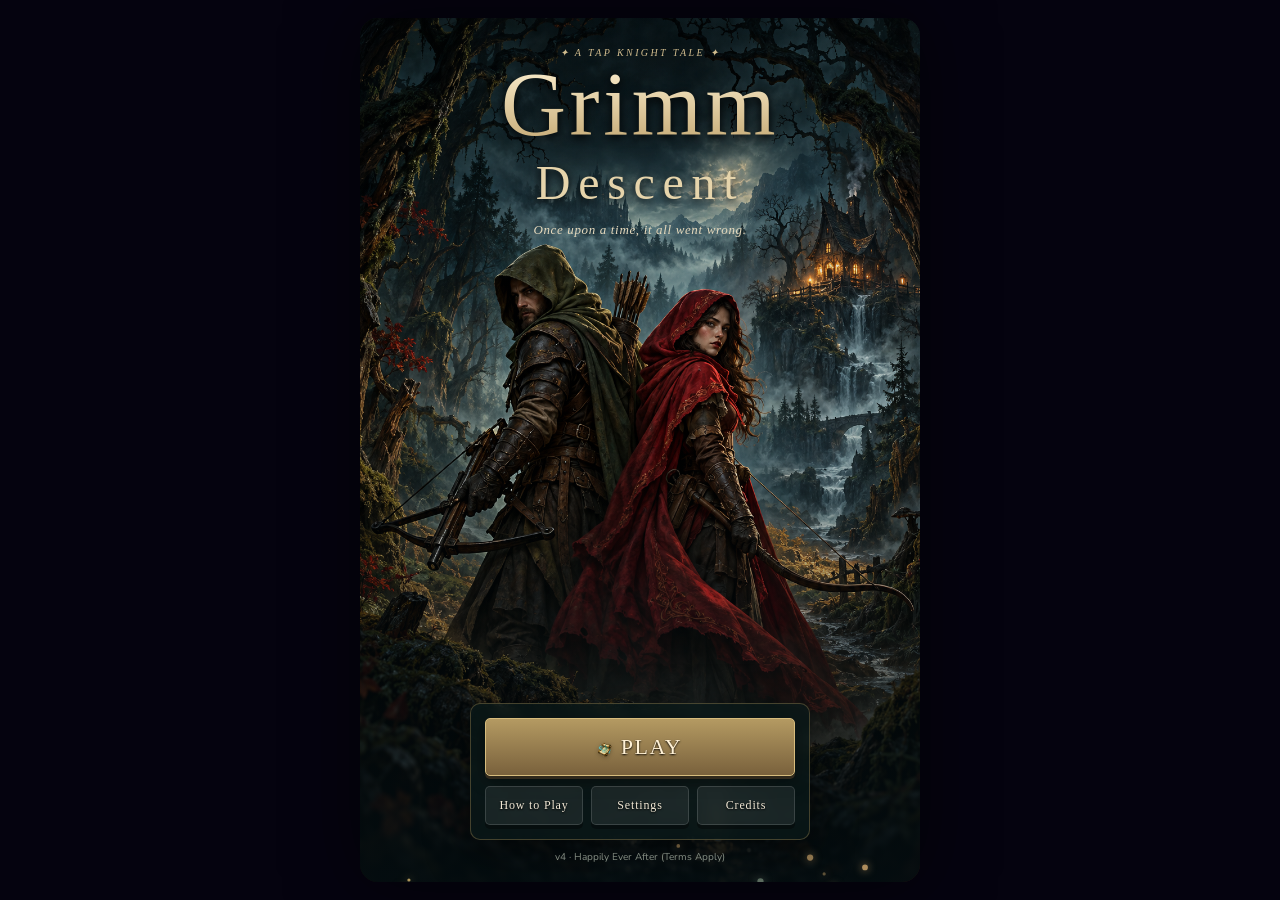
==== commit 74e3a4c9: "Add files via upload" ====
--- a/index.html
+++ b/index.html
@@ -399,6 +399,8 @@
 
 /* Individual Stage 9 campaign scenes. */
 .campaign-world-art{background-size:cover;background-position:center 40%}
+
+#wxChip{display:flex;align-items:center;gap:6px;background:#0b1a18e8;border-color:#b99c5e66;color:#d9c492}.weather-mark{width:17px;height:17px;flex:none}
 
 </style>
 </head>
@@ -2015,7 +2017,7 @@
 
 /* ---------- computed stats ---------- */
 let C={h:{},pet:{gold:0,spd:0,crit:0,umb:0},umb:0,disc:1,cdr:0,bossM:1,lootq:1};
-function gearOf(h){const t={atk:0,spd:0,hp:0,crit:0,gold:0};for(const s in h.gear){const it=h.gear[s];if(!it)continue;for(const k in it.st)t[k]+=it.st[k]*(1+0.08*it.lv)*(1+0.1*perk("gearp"))}return t}
+function gearOf(h){const t={atk:0,spd:0,hp:0,crit:0,gold:0};for(const s in h.gear){const it=h.gear[s];if(!it)continue;for(const k in it.st)t[k]+=it.st[k]*(1+0.08*it.lv)*(1+0.1*perk("gearp"))}for(const stat of ["atk","hp","gold"]){const cap=stat==="atk"?4:2;t[stat]=cap*t[stat]/(cap+t[stat]);}return t}
 function petBonus(){const b={gold:0,spd:0,crit:0,umb:0};
  for(const id of S.petAct){const p=PETS.find(x=>x.id===id),pl=S.pets[id];if(!p||!pl)continue;const l=pl.lvl;
   if(p.type==="gold")b.gold+=p.v*l;else if(p.type==="spd")b.spd+=p.v*l;else if(p.type==="crit")b.crit+=p.v*l;else if(p.type==="umb")b.umb+=p.v*l;else if(p.type==="all"){b.gold+=.1*l;b.spd+=.03*l;b.crit+=.01*l}}return b}
@@ -2105,7 +2107,7 @@
  if(c===S.camp||!CAMPS[c]||!campUnlocked(c))return false;
  S.campBest[S.camp]=Math.max(S.campBest[S.camp]||0,S.max);S.camps[S.camp]=JSON.parse(JSON.stringify(snapCamp()));
  const st=S.camps[c]||newCampState(c);delete S.camps[c];S.camp=c;Object.assign(S,JSON.parse(JSON.stringify(st)));S.own[S.seat.van]=1;normS(S);
- R.buff={cry:0,gold:0,haste:0};R.cd={};R.lastArea=-1;R.mapBase=null;recalc();buildTeam();startStage();onAreaChanged();saveGame();return true}
+ R.buff={cry:0,gold:0,haste:0};R.cd={};R.lastArea=-1;R.mapBase=null;R.team=[];R.lastClearedStage=null;R.wipeT=0;R.defeatPending=false;recalc();buildTeam();startStage();onAreaChanged();saveGame();return true}
 function newCampState(c){const n=newState(),o={};for(const f of CAMP_F)o[f]=n[f];const v=campHero('van',c||0);o.heroes={[v]:newHero()};o.seat={van:v};o.dep=[v];return o}
 function autoManage(){
  if(!S.autoMgr||S.max<10||!R.inGame||R.modalPause)return;
@@ -2192,10 +2194,12 @@
  gainItem(it);
 }
 function bestHeroFor(it){let best=null,bs=0;for(const k of S.dep){const d=iscore(it)-iscore(S.heroes[k].gear[it.slot]);if(d>bs){bs=d;best=k}}return best}
+function worthwhileLoot(it){return S.dep.some(k=>{const h=S.heroes[k];if(!h)return false;const best=Math.max(iscore(h.gear[it.slot]),...S.bag.filter(b=>b.slot===it.slot).map(iscore));return iscore(it)>best;});}
+function sellOutclassedLoot(){let gold=0,count=0;S.bag=S.bag.filter(it=>{if(bestHeroFor(it))return true;gold+=sellVal(it);count++;return false;});S.gold+=gold;S.stats.sold+=count;return{gold,count};}
 function gainItem(it){
  if(S.set.autoequip){const k=bestHeroFor(it);if(k){const h=S.heroes[k],cur=h.gear[it.slot];h.gear[it.slot]=it;recalc();
   if(cur){if(S.set.autosell){S.gold+=sellVal(cur);S.stats.sold++}else addBag(cur)}refreshTab("heroes");refreshTab("gear");return}}
- if(S.set.autosell&&!bestHeroFor(it)){S.gold+=sellVal(it);S.stats.sold++;return}
+ if(S.set.autosell&&!worthwhileLoot(it)){S.gold+=sellVal(it);S.stats.sold++;return}
  addBag(it);refreshTab("gear");
 }
 function addBag(it){
@@ -2251,7 +2255,7 @@
  for(const k in S.heroes)for(const s in S.heroes[k].gear){const it=S.heroes[k].gear[s];if(it)addBag(it)}
  S.so+=g;S.soTotal+=g;S.restructures++;S.gold=perk("sign")?100*Math.pow(4,perk("sign")):0;S.runGold=0;S.up={};S.sk={};
  S.dep=[];S.heroes={};S.seat={van:campHero('van')};S.own[S.seat.van]=1;ensureHero(S.seat.van);syncDep();S.shopN=0;
- const st=perk("elev")*5;S.stage=st;S.max=st;S.auto=true;R.buff={cry:0,gold:0,haste:0};R.cd={};R.lastArea=-1;
+ const st=perk("elev")*5;S.stage=st;S.max=st;S.auto=true;R.team=[];R.lastClearedStage=null;R.wipeT=0;R.defeatPending=false;R.buff={cry:0,gold:0,haste:0};R.cd={};R.lastArea=-1;
  recalc();buildTeam();startStage();onAreaChanged();saveGame();return true;
 }
 function offlineGain(sec){
@@ -2278,8 +2282,8 @@
 
 /* ---------- chests, supplies, shops ---------- */
 function genChest(type,g){
- const boss=type!=="mini",n=Math.max(1,S.dep.length)+(type==="boss"?1:0)+(type==="premium"?2:0);
- const minR=type==="premium"?4:type==="boss"?3:2,items=[];
+ const boss=type!=="mini",n=type==="premium"?3:type==="boss"?2:1;
+ const minR=type==="premium"?4:type==="boss"?2:1,items=[];
  for(let i=0;i<n;i++)items.push(genItem(g,boss,minR));
  const gold=Math.floor(floorHP(g)*C.goldBase*(type==="mini"?6:type==="boss"?18:35));
  const u=pick(UTILS),pt=pick(Object.keys(POTS));
@@ -2315,6 +2319,7 @@
  if(id==="gso"){S.so+=8;S.soTotal+=8;recalc();return{ok:1}}
  S.gemUp[id]=l+1;recalc();return{ok:1};
 }
+
 
 const SPRITE_BOUNDS={"bard":[[42,8,320,504],[13,8,345,468],[12,8,355,504],[43,9,315,468],[19,0,365,448],[0,31,384,418],[15,0,369,450],[14,69,359,359]],"alchemist":[[27,28,283,448],[4,27,335,449],[18,29,323,445],[37,30,306,446],[8,32,376,443],[0,64,384,404],[0,14,366,461],[6,38,356,437]],"archer":[[17,29,366,483],[16,31,367,481],[3,32,372,445],[1,33,369,445],[18,0,366,480],[0,0,367,479],[1,147,383,323],[0,0,369,486]],"mage":[[77,29,286,441],[70,29,291,441],[69,29,254,483],[47,30,304,440],[35,76,349,363],[5,76,379,360],[0,0,384,445],[0,109,354,333]],"barbarian":[[22,21,285,481],[15,39,351,459],[17,47,329,451],[0,44,352,457],[14,99,370,383],[0,100,384,383],[0,5,384,479],[0,160,378,323]],"rogue":[[41,11,301,475],[44,20,306,459],[47,26,282,452],[42,20,324,465],[33,38,325,425],[0,59,384,400],[0,6,384,457],[23,78,335,386]],"rat":[[26,166,351,297],[19,151,354,303],[25,161,343,298],[15,173,359,283],[23,117,338,314],[0,64,377,370],[8,184,363,248],[5,131,366,300]],"huntsman":[[11,60,373,450],[0,65,384,447],[0,64,384,448],[0,65,384,447],[21,55,363,418],[0,51,384,422],[0,56,384,414],[0,48,384,428]],"healer":[[27,63,333,401],[35,67,317,397],[42,64,317,401],[55,66,315,398],[32,23,317,425],[0,79,384,369],[0,28,384,423],[0,68,346,382]],"cellar-0":[[18,83,219,115],[10,81,227,156],[42,50,184,187],[9,78,214,159],[13,16,224,221],[8,0,223,237],[1,0,236,237],[0,0,232,189],[37,0,156,237],[27,0,149,237],[10,0,227,237],[0,0,222,237],[22,0,204,195],[2,0,223,237],[17,0,220,237],[0,0,232,237],[15,23,222,158],[0,0,237,237],[0,0,237,237],[0,0,234,237],[8,0,219,237],[6,0,224,237],[5,0,232,237],[0,0,233,237],[11,0,226,209],[4,0,223,202],[1,0,236,208],[0,0,232,207]],"cellar-1":[[18,83,219,115],[10,81,227,156],[42,50,184,187],[9,78,214,159],[13,16,224,221],[8,0,223,237],[1,0,236,237],[0,0,232,189],[37,0,156,237],[27,0,149,237],[10,0,227,237],[0,0,222,237],[22,0,204,195],[2,0,223,237],[17,0,220,237],[0,0,232,237],[15,23,222,158],[0,0,237,237],[0,0,237,237],[0,0,234,237],[8,0,219,237],[6,0,224,237],[5,0,232,237],[0,0,233,237],[11,0,226,209],[4,0,223,202],[1,0,236,208],[0,0,232,207]],"cellar-2":[[18,83,219,115],[10,81,227,156],[42,50,184,187],[9,78,214,159],[13,16,224,221],[8,0,223,237],[1,0,236,237],[0,0,232,189],[37,0,156,237],[27,0,149,237],[10,0,227,237],[0,0,222,237],[22,0,204,195],[2,0,223,237],[17,0,220,237],[0,0,232,237],[15,23,222,158],[0,0,237,237],[0,0,237,237],[0,0,234,237],[8,0,219,237],[6,0,224,237],[5,0,232,237],[0,0,233,237],[11,0,226,209],[4,0,223,202],[1,0,236,208],[0,0,232,207]],"cellar-3":[[18,83,219,115],[10,81,227,156],[42,50,184,187],[9,78,214,159],[13,16,224,221],[8,0,223,237],[1,0,236,237],[0,0,232,189],[37,0,156,237],[27,0,149,237],[10,0,227,237],[0,0,222,237],[22,0,204,195],[2,0,223,237],[17,0,220,237],[0,0,232,237],[15,23,222,158],[0,0,237,237],[0,0,237,237],[0,0,234,237],[8,0,219,237],[6,0,224,237],[5,0,232,237],[0,0,233,237],[11,0,226,209],[4,0,223,202],[1,0,236,208],[0,0,232,207]],"cellar-4":[[18,83,219,115],[10,81,227,156],[42,50,184,187],[9,78,214,159],[13,16,224,221],[8,0,223,237],[1,0,236,237],[0,0,232,189],[37,0,156,237],[27,0,149,237],[10,0,227,237],[0,0,222,237],[22,0,204,195],[2,0,223,237],[17,0,220,237],[0,0,232,237],[15,23,222,158],[0,0,237,237],[0,0,237,237],[0,0,234,237],[8,0,219,237],[6,0,224,237],[5,0,232,237],[0,0,233,237],[11,0,226,209],[4,0,223,202],[1,0,236,208],[0,0,232,207]],"cellar-5":[[18,83,219,115],[10,81,227,156],[42,50,184,187],[9,78,214,159],[13,16,224,221],[8,0,223,237],[1,0,236,237],[0,0,232,189],[37,0,156,237],[27,0,149,237],[10,0,227,237],[0,0,222,237],[22,0,204,195],[2,0,223,237],[17,0,220,237],[0,0,232,237],[15,23,222,158],[0,0,237,237],[0,0,237,237],[0,0,234,237],[8,0,219,237],[6,0,224,237],[5,0,232,237],[0,0,233,237],[11,0,226,209],[4,0,223,202],[1,0,236,208],[0,0,232,207]],"cellar-6":[[18,83,219,115],[10,81,227,156],[42,50,184,187],[9,78,214,159],[13,16,224,221],[8,0,223,237],[1,0,236,237],[0,0,232,189],[37,0,156,237],[27,0,149,237],[10,0,227,237],[0,0,222,237],[22,0,204,195],[2,0,223,237],[17,0,220,237],[0,0,232,237],[15,23,222,158],[0,0,237,237],[0,0,237,237],[0,0,234,237],[8,0,219,237],[6,0,224,237],[5,0,232,237],[0,0,233,237],[11,0,226,209],[4,0,223,202],[1,0,236,208],[0,0,232,207]],"sewer-0":[[9,59,228,148],[0,54,237,152],[0,37,237,200],[0,50,225,187],[19,13,217,224],[10,2,227,235],[17,0,211,237],[1,0,230,237],[14,0,218,237],[5,0,226,237],[7,0,230,237],[0,0,224,237],[17,0,217,237],[26,0,205,237],[0,0,237,237],[0,0,229,237],[15,0,218,237],[2,0,229,237],[4,0,233,237],[0,0,229,237],[15,0,200,237],[10,0,190,237],[0,0,237,237],[0,0,222,237],[3,0,234,205],[0,0,237,209],[0,0,237,204],[0,0,236,209]],"sewer-1":[[9,59,228,148],[0,54,237,152],[0,37,237,200],[0,50,225,187],[19,13,217,224],[10,2,227,235],[17,0,211,237],[1,0,230,237],[14,0,218,237],[5,0,226,237],[7,0,230,237],[0,0,224,237],[17,0,217,237],[26,0,205,237],[0,0,237,237],[0,0,229,237],[15,0,218,237],[2,0,229,237],[4,0,233,237],[0,0,229,237],[15,0,200,237],[10,0,190,237],[0,0,237,237],[0,0,222,237],[3,0,234,205],[0,0,237,209],[0,0,237,204],[0,0,236,209]],"sewer-2":[[9,59,228,148],[0,54,237,152],[0,37,237,200],[0,50,225,187],[19,13,217,224],[10,2,227,235],[17,0,211,237],[1,0,230,237],[14,0,218,237],[5,0,226,237],[7,0,230,237],[0,0,224,237],[17,0,217,237],[26,0,205,237],[0,0,237,237],[0,0,229,237],[15,0,218,237],[2,0,229,237],[4,0,233,237],[0,0,229,237],[15,0,200,237],[10,0,190,237],[0,0,237,237],[0,0,222,237],[3,0,234,205],[0,0,237,209],[0,0,237,204],[0,0,236,209]],"sewer-3":[[9,59,228,148],[0,54,237,152],[0,37,237,200],[0,50,225,187],[19,13,217,224],[10,2,227,235],[17,0,211,237],[1,0,230,237],[14,0,218,237],[5,0,226,237],[7,0,230,237],[0,0,224,237],[17,0,217,237],[26,0,205,237],[0,0,237,237],[0,0,229,237],[15,0,218,237],[2,0,229,237],[4,0,233,237],[0,0,229,237],[15,0,200,237],[10,0,190,237],[0,0,237,237],[0,0,222,237],[3,0,234,205],[0,0,237,209],[0,0,237,204],[0,0,236,209]],"sewer-4":[[9,59,228,148],[0,54,237,152],[0,37,237,200],[0,50,225,187],[19,13,217,224],[10,2,227,235],[17,0,211,237],[1,0,230,237],[14,0,218,237],[5,0,226,237],[7,0,230,237],[0,0,224,237],[17,0,217,237],[26,0,205,237],[0,0,237,237],[0,0,229,237],[15,0,218,237],[2,0,229,237],[4,0,233,237],[0,0,229,237],[15,0,200,237],[10,0,190,237],[0,0,237,237],[0,0,222,237],[3,0,234,205],[0,0,237,209],[0,0,237,204],[0,0,236,209]],"sewer-5":[[9,59,228,148],[0,54,237,152],[0,37,237,200],[0,50,225,187],[19,13,217,224],[10,2,227,235],[17,0,211,237],[1,0,230,237],[14,0,218,237],[5,0,226,237],[7,0,230,237],[0,0,224,237],[17,0,217,237],[26,0,205,237],[0,0,237,237],[0,0,229,237],[15,0,218,237],[2,0,229,237],[4,0,233,237],[0,0,229,237],[15,0,200,237],[10,0,190,237],[0,0,237,237],[0,0,222,237],[3,0,234,205],[0,0,237,209],[0,0,237,204],[0,0,236,209]],"sewer-6":[[9,59,228,148],[0,54,237,152],[0,37,237,200],[0,50,225,187],[19,13,217,224],[10,2,227,235],[17,0,211,237],[1,0,230,237],[14,0,218,237],[5,0,226,237],[7,0,230,237],[0,0,224,237],[17,0,217,237],[26,0,205,237],[0,0,237,237],[0,0,229,237],[15,0,218,237],[2,0,229,237],[4,0,233,237],[0,0,229,237],[15,0,200,237],[10,0,190,237],[0,0,237,237],[0,0,222,237],[3,0,234,205],[0,0,237,209],[0,0,237,204],[0,0,236,209]],"goblin-0":[[43,39,131,198],[24,38,130,199],[8,9,229,228],[0,44,212,193],[14,0,198,237],[1,0,236,237],[0,0,237,237],[0,0,222,237],[18,0,204,237],[12,0,219,237],[5,0,232,237],[0,0,229,237],[18,0,219,237],[20,0,210,237],[2,0,235,237],[0,0,228,237],[12,0,225,237],[0,0,227,237],[12,0,225,237],[0,0,224,237],[11,0,209,237],[8,0,205,237],[1,0,236,237],[0,0,227,158],[10,0,227,214],[0,0,237,213],[0,0,237,223],[0,6,231,215]],"goblin-1":[[43,39,131,198],[24,38,130,199],[8,9,229,228],[0,44,212,193],[14,0,198,237],[1,0,236,237],[0,0,237,237],[0,0,222,237],[18,0,204,237],[12,0,219,237],[5,0,232,237],[0,0,229,237],[18,0,219,237],[20,0,210,237],[2,0,235,237],[0,0,228,237],[12,0,225,237],[0,0,227,237],[12,0,225,237],[0,0,224,237],[11,0,209,237],[8,0,205,237],[1,0,236,237],[0,0,227,158],[10,0,227,214],[0,0,237,213],[0,0,237,223],[0,6,231,215]],"goblin-2":[[43,39,131,198],[24,38,130,199],[8,9,229,228],[0,44,212,193],[14,0,198,237],[1,0,236,237],[0,0,237,237],[0,0,222,237],[18,0,204,237],[12,0,219,237],[5,0,232,237],[0,0,229,237],[18,0,219,237],[20,0,210,237],[2,0,235,237],[0,0,228,237],[12,0,225,237],[0,0,227,237],[12,0,225,237],[0,0,224,237],[11,0,209,237],[8,0,205,237],[1,0,236,237],[0,0,227,158],[10,0,227,214],[0,0,237,213],[0,0,237,223],[0,6,231,215]],"goblin-3":[[43,39,131,198],[24,38,130,199],[8,9,229,228],[0,44,212,193],[14,0,198,237],[1,0,236,237],[0,0,237,237],[0,0,222,237],[18,0,204,237],[12,0,219,237],[5,0,232,237],[0,0,229,237],[18,0,219,237],[20,0,210,237],[2,0,235,237],[0,0,228,237],[12,0,225,237],[0,0,227,237],[12,0,225,237],[0,0,224,237],[11,0,209,237],[8,0,205,237],[1,0,236,237],[0,0,227,158],[10,0,227,214],[0,0,237,213],[0,0,237,223],[0,6,231,215]],"goblin-4":[[43,39,131,198],[24,38,130,199],[8,9,229,228],[0,44,212,193],[14,0,198,237],[1,0,236,237],[0,0,237,237],[0,0,222,237],[18,0,204,237],[12,0,219,237],[5,0,232,237],[0,0,229,237],[18,0,219,237],[20,0,210,237],[2,0,235,237],[0,0,228,237],[12,0,225,237],[0,0,227,237],[12,0,225,237],[0,0,224,237],[11,0,209,237],[8,0,205,237],[1,0,236,237],[0,0,227,158],[10,0,227,214],[0,0,237,213],[0,0,237,223],[0,6,231,215]],"goblin-5":[[43,39,131,198],[24,38,130,199],[8,9,229,228],[0,44,212,193],[14,0,198,237],[1,0,236,237],[0,0,237,237],[0,0,222,237],[18,0,204,237],[12,0,219,237],[5,0,232,237],[0,0,229,237],[18,0,219,237],[20,0,210,237],[2,0,235,237],[0,0,228,237],[12,0,225,237],[0,0,227,237],[12,0,225,237],[0,0,224,237],[11,0,209,237],[8,0,205,237],[1,0,236,237],[0,0,227,158],[10,0,227,214],[0,0,237,213],[0,0,237,223],[0,6,231,215]],"goblin-6":[[43,39,131,198],[24,38,130,199],[8,9,229,228],[0,44,212,193],[14,0,198,237],[1,0,236,237],[0,0,237,237],[0,0,222,237],[18,0,204,237],[12,0,219,237],[5,0,232,237],[0,0,229,237],[18,0,219,237],[20,0,210,237],[2,0,235,237],[0,0,228,237],[12,0,225,237],[0,0,227,237],[12,0,225,237],[0,0,224,237],[11,0,209,237],[8,0,205,237],[1,0,236,237],[0,0,227,158],[10,0,227,214],[0,0,237,213],[0,0,237,223],[0,6,231,215]],"crypt-0":[[28,22,209,210],[0,22,192,207],[18,4,219,233],[0,38,224,191],[42,11,157,226],[8,11,206,226],[25,0,212,237],[0,33,228,204],[63,0,151,237],[36,0,201,224],[0,0,237,237],[0,0,221,237],[29,0,207,237],[0,8,237,229],[0,0,237,237],[0,0,224,237],[21,0,216,237],[0,0,230,237],[0,0,237,237],[0,0,231,237],[23,0,214,237],[0,0,237,237],[0,0,237,237],[0,0,228,237],[19,0,208,221],[1,0,236,219],[0,0,237,222],[0,0,231,220]],"crypt-1":[[28,22,209,210],[0,22,192,207],[18,4,219,233],[0,38,224,191],[42,11,157,226],[8,11,206,226],[25,0,212,237],[0,33,228,204],[63,0,151,237],[36,0,201,224],[0,0,237,237],[0,0,221,237],[29,0,207,237],[0,8,237,229],[0,0,237,237],[0,0,224,237],[21,0,216,237],[0,0,230,237],[0,0,237,237],[0,0,231,237],[23,0,214,237],[0,0,237,237],[0,0,237,237],[0,0,228,237],[19,0,208,221],[1,0,236,219],[0,0,237,222],[0,0,231,220]],"crypt-2":[[28,22,209,210],[0,22,192,207],[18,4,219,233],[0,38,224,191],[42,11,157,226],[8,11,206,226],[25,0,212,237],[0,33,228,204],[63,0,151,237],[36,0,201,224],[0,0,237,237],[0,0,221,237],[29,0,207,237],[0,8,237,229],[0,0,237,237],[0,0,224,237],[21,0,216,237],[0,0,230,237],[0,0,237,237],[0,0,231,237],[23,0,214,237],[0,0,237,237],[0,0,237,237],[0,0,228,237],[19,0,208,221],[1,0,236,219],[0,0,237,222],[0,0,231,220]],"crypt-3":[[28,22,209,210],[0,22,192,207],[18,4,219,233],[0,38,224,191],[42,11,157,226],[8,11,206,226],[25,0,212,237],[0,33,228,204],[63,0,151,237],[36,0,201,224],[0,0,237,237],[0,0,221,237],[29,0,207,237],[0,8,237,229],[0,0,237,237],[0,0,224,237],[21,0,216,237],[0,0,230,237],[0,0,237,237],[0,0,231,237],[23,0,214,237],[0,0,237,237],[0,0,237,237],[0,0,228,237],[19,0,208,221],[1,0,236,219],[0,0,237,222],[0,0,231,220]],"crypt-4":[[28,22,209,210],[0,22,192,207],[18,4,219,233],[0,38,224,191],[42,11,157,226],[8,11,206,226],[25,0,212,237],[0,33,228,204],[63,0,151,237],[36,0,201,224],[0,0,237,237],[0,0,221,237],[29,0,207,237],[0,8,237,229],[0,0,237,237],[0,0,224,237],[21,0,216,237],[0,0,230,237],[0,0,237,237],[0,0,231,237],[23,0,214,237],[0,0,237,237],[0,0,237,237],[0,0,228,237],[19,0,208,221],[1,0,236,219],[0,0,237,222],[0,0,231,220]],"crypt-5":[[28,22,209,210],[0,22,192,207],[18,4,219,233],[0,38,224,191],[42,11,157,226],[8,11,206,226],[25,0,212,237],[0,33,228,204],[63,0,151,237],[36,0,201,224],[0,0,237,237],[0,0,221,237],[29,0,207,237],[0,8,237,229],[0,0,237,237],[0,0,224,237],[21,0,216,237],[0,0,230,237],[0,0,237,237],[0,0,231,237],[23,0,214,237],[0,0,237,237],[0,0,237,237],[0,0,228,237],[19,0,208,221],[1,0,236,219],[0,0,237,222],[0,0,231,220]],"crypt-6":[[28,22,209,210],[0,22,192,207],[18,4,219,233],[0,38,224,191],[42,11,157,226],[8,11,206,226],[25,0,212,237],[0,33,228,204],[63,0,151,237],[36,0,201,224],[0,0,237,237],[0,0,221,237],[29,0,207,237],[0,8,237,229],[0,0,237,237],[0,0,224,237],[21,0,216,237],[0,0,230,237],[0,0,237,237],[0,0,231,237],[23,0,214,237],[0,0,237,237],[0,0,237,237],[0,0,228,237],[19,0,208,221],[1,0,236,219],[0,0,237,222],[0,0,231,220]],"fungal-0":[[41,41,156,196],[19,38,218,199],[0,32,237,205],[0,36,192,201],[21,0,200,237],[7,0,230,237],[0,0,237,237],[0,0,216,237],[21,0,216,237],[0,0,237,237],[0,0,237,237],[0,0,221,237],[18,0,216,237],[1,0,221,237],[0,0,237,237],[0,0,226,237],[14,0,223,237],[0,0,237,237],[0,0,237,237],[0,0,230,237],[14,0,223,237],[0,0,237,237],[0,0,237,237],[0,0,229,237],[14,0,223,217],[0,0,237,216],[0,0,237,212],[0,0,229,215]],"fungal-1":[[41,41,156,196],[19,38,218,199],[0,32,237,205],[0,36,192,201],[21,0,200,237],[7,0,230,237],[0,0,237,237],[0,0,216,237],[21,0,216,237],[0,0,237,237],[0,0,237,237],[0,0,221,237],[18,0,216,237],[1,0,221,237],[0,0,237,237],[0,0,226,237],[14,0,223,237],[0,0,237,237],[0,0,237,237],[0,0,230,237],[14,0,223,237],[0,0,237,237],[0,0,237,237],[0,0,229,237],[14,0,223,217],[0,0,237,216],[0,0,237,212],[0,0,229,215]],"fungal-2":[[41,41,156,196],[19,38,218,199],[0,32,237,205],[0,36,192,201],[21,0,200,237],[7,0,230,237],[0,0,237,237],[0,0,216,237],[21,0,216,237],[0,0,237,237],[0,0,237,237],[0,0,221,237],[18,0,216,237],[1,0,221,237],[0,0,237,237],[0,0,226,237],[14,0,223,237],[0,0,237,237],[0,0,237,237],[0,0,230,237],[14,0,223,237],[0,0,237,237],[0,0,237,237],[0,0,229,237],[14,0,223,217],[0,0,237,216],[0,0,237,212],[0,0,229,215]],"fungal-3":[[41,41,156,196],[19,38,218,199],[0,32,237,205],[0,36,192,201],[21,0,200,237],[7,0,230,237],[0,0,237,237],[0,0,216,237],[21,0,216,237],[0,0,237,237],[0,0,237,237],[0,0,221,237],[18,0,216,237],[1,0,221,237],[0,0,237,237],[0,0,226,237],[14,0,223,237],[0,0,237,237],[0,0,237,237],[0,0,230,237],[14,0,223,237],[0,0,237,237],[0,0,237,237],[0,0,229,237],[14,0,223,217],[0,0,237,216],[0,0,237,212],[0,0,229,215]],"fungal-4":[[41,41,156,196],[19,38,218,199],[0,32,237,205],[0,36,192,201],[21,0,200,237],[7,0,230,237],[0,0,237,237],[0,0,216,237],[21,0,216,237],[0,0,237,237],[0,0,237,237],[0,0,221,237],[18,0,216,237],[1,0,221,237],[0,0,237,237],[0,0,226,237],[14,0,223,237],[0,0,237,237],[0,0,237,237],[0,0,230,237],[14,0,223,237],[0,0,237,237],[0,0,237,237],[0,0,229,237],[14,0,223,217],[0,0,237,216],[0,0,237,212],[0,0,229,215]],"fungal-5":[[41,41,156,196],[19,38,218,199],[0,32,237,205],[0,36,192,201],[21,0,200,237],[7,0,230,237],[0,0,237,237],[0,0,216,237],[21,0,216,237],[0,0,237,237],[0,0,237,237],[0,0,221,237],[18,0,216,237],[1,0,221,237],[0,0,237,237],[0,0,226,237],[14,0,223,237],[0,0,237,237],[0,0,237,237],[0,0,230,237],[14,0,223,237],[0,0,237,237],[0,0,237,237],[0,0,229,237],[14,0,223,217],[0,0,237,216],[0,0,237,212],[0,0,229,215]],"fungal-6":[[41,41,156,196],[19,38,218,199],[0,32,237,205],[0,36,192,201],[21,0,200,237],[7,0,230,237],[0,0,237,237],[0,0,216,237],[21,0,216,237],[0,0,237,237],[0,0,237,237],[0,0,221,237],[18,0,216,237],[1,0,221,237],[0,0,237,237],[0,0,226,237],[14,0,223,237],[0,0,237,237],[0,0,237,237],[0,0,230,237],[14,0,223,237],[0,0,237,237],[0,0,237,237],[0,0,229,237],[14,0,223,217],[0,0,237,216],[0,0,237,212],[0,0,229,215]],"forge-0":[[54,36,151,201],[32,28,159,209],[14,33,223,204],[0,35,220,202],[18,0,212,237],[16,0,199,237],[7,0,230,237],[0,0,224,237],[22,0,186,237],[1,0,236,237],[0,0,237,237],[0,0,227,237],[16,0,202,237],[0,0,228,237],[1,0,236,237],[0,0,228,237],[16,0,218,237],[10,0,218,237],[4,0,233,237],[0,0,227,237],[11,0,204,237],[6,0,231,237],[0,0,237,237],[0,0,222,237],[10,0,223,216],[3,0,234,214],[0,0,237,218],[0,0,229,219]],"forge-1":[[54,36,151,201],[32,28,159,209],[14,33,223,204],[0,35,220,202],[18,0,212,237],[16,0,199,237],[7,0,230,237],[0,0,224,237],[22,0,186,237],[1,0,236,237],[0,0,237,237],[0,0,227,237],[16,0,202,237],[0,0,228,237],[1,0,236,237],[0,0,228,237],[16,0,218,237],[10,0,218,237],[4,0,233,237],[0,0,227,237],[11,0,204,237],[6,0,231,237],[0,0,237,237],[0,0,222,237],[10,0,223,216],[3,0,234,214],[0,0,237,218],[0,0,229,219]],"forge-2":[[54,36,151,201],[32,28,159,209],[14,33,223,204],[0,35,220,202],[18,0,212,237],[16,0,199,237],[7,0,230,237],[0,0,224,237],[22,0,186,237],[1,0,236,237],[0,0,237,237],[0,0,227,237],[16,0,202,237],[0,0,228,237],[1,0,236,237],[0,0,228,237],[16,0,218,237],[10,0,218,237],[4,0,233,237],[0,0,227,237],[11,0,204,237],[6,0,231,237],[0,0,237,237],[0,0,222,237],[10,0,223,216],[3,0,234,214],[0,0,237,218],[0,0,229,219]],"forge-3":[[54,36,151,201],[32,28,159,209],[14,33,223,204],[0,35,220,202],[18,0,212,237],[16,0,199,237],[7,0,230,237],[0,0,224,237],[22,0,186,237],[1,0,236,237],[0,0,237,237],[0,0,227,237],[16,0,202,237],[0,0,228,237],[1,0,236,237],[0,0,228,237],[16,0,218,237],[10,0,218,237],[4,0,233,237],[0,0,227,237],[11,0,204,237],[6,0,231,237],[0,0,237,237],[0,0,222,237],[10,0,223,216],[3,0,234,214],[0,0,237,218],[0,0,229,219]],"forge-4":[[54,36,151,201],[32,28,159,209],[14,33,223,204],[0,35,220,202],[18,0,212,237],[16,0,199,237],[7,0,230,237],[0,0,224,237],[22,0,186,237],[1,0,236,237],[0,0,237,237],[0,0,227,237],[16,0,202,237],[0,0,228,237],[1,0,236,237],[0,0,228,237],[16,0,218,237],[10,0,218,237],[4,0,233,237],[0,0,227,237],[11,0,204,237],[6,0,231,237],[0,0,237,237],[0,0,222,237],[10,0,223,216],[3,0,234,214],[0,0,237,218],[0,0,229,219]],"forge-5":[[54,36,151,201],[32,28,159,209],[14,33,223,204],[0,35,220,202],[18,0,212,237],[16,0,199,237],[7,0,230,237],[0,0,224,237],[22,0,186,237],[1,0,236,237],[0,0,237,237],[0,0,227,237],[16,0,202,237],[0,0,228,237],[1,0,236,237],[0,0,228,237],[16,0,218,237],[10,0,218,237],[4,0,233,237],[0,0,227,237],[11,0,204,237],[6,0,231,237],[0,0,237,237],[0,0,222,237],[10,0,223,216],[3,0,234,214],[0,0,237,218],[0,0,229,219]],"forge-6":[[54,36,151,201],[32,28,159,209],[14,33,223,204],[0,35,220,202],[18,0,212,237],[16,0,199,237],[7,0,230,237],[0,0,224,237],[22,0,186,237],[1,0,236,237],[0,0,237,237],[0,0,227,237],[16,0,202,237],[0,0,228,237],[1,0,236,237],[0,0,228,237],[16,0,218,237],[10,0,218,237],[4,0,233,237],[0,0,227,237],[11,0,204,237],[6,0,231,237],[0,0,237,237],[0,0,222,237],[10,0,223,216],[3,0,234,214],[0,0,237,218],[0,0,229,219]],"frost-0":[[31,14,206,213],[0,19,237,208],[0,25,237,212],[0,23,221,204],[15,11,222,223],[0,16,237,217],[0,0,237,233],[0,31,218,202],[50,18,157,219],[14,16,223,221],[0,1,237,236],[0,30,218,207],[14,0,223,237],[0,0,237,237],[0,0,237,237],[0,0,227,237],[29,0,195,237],[32,0,205,237],[0,0,237,237],[0,0,225,237],[10,0,196,237],[6,0,231,237],[0,0,237,237],[0,0,221,237],[11,0,226,214],[0,0,237,214],[0,0,237,214],[0,0,233,214]],"frost-1":[[31,14,206,213],[0,19,237,208],[0,25,237,212],[0,23,221,204],[15,11,222,223],[0,16,237,217],[0,0,237,233],[0,31,218,202],[50,18,157,219],[14,16,223,221],[0,1,237,236],[0,30,218,207],[14,0,223,237],[0,0,237,237],[0,0,237,237],[0,0,227,237],[29,0,195,237],[32,0,205,237],[0,0,237,237],[0,0,225,237],[10,0,196,237],[6,0,231,237],[0,0,237,237],[0,0,221,237],[11,0,226,214],[0,0,237,214],[0,0,237,214],[0,0,233,214]],"frost-2":[[31,14,206,213],[0,19,237,208],[0,25,237,212],[0,23,221,204],[15,11,222,223],[0,16,237,217],[0,0,237,233],[0,31,218,202],[50,18,157,219],[14,16,223,221],[0,1,237,236],[0,30,218,207],[14,0,223,237],[0,0,237,237],[0,0,237,237],[0,0,227,237],[29,0,195,237],[32,0,205,237],[0,0,237,237],[0,0,225,237],[10,0,196,237],[6,0,231,237],[0,0,237,237],[0,0,221,237],[11,0,226,214],[0,0,237,214],[0,0,237,214],[0,0,233,214]],"frost-3":[[31,14,206,213],[0,19,237,208],[0,25,237,212],[0,23,221,204],[15,11,222,223],[0,16,237,217],[0,0,237,233],[0,31,218,202],[50,18,157,219],[14,16,223,221],[0,1,237,236],[0,30,218,207],[14,0,223,237],[0,0,237,237],[0,0,237,237],[0,0,227,237],[29,0,195,237],[32,0,205,237],[0,0,237,237],[0,0,225,237],[10,0,196,237],[6,0,231,237],[0,0,237,237],[0,0,221,237],[11,0,226,214],[0,0,237,214],[0,0,237,214],[0,0,233,214]],"frost-4":[[31,14,206,213],[0,19,237,208],[0,25,237,212],[0,23,221,204],[15,11,222,223],[0,16,237,217],[0,0,237,233],[0,31,218,202],[50,18,157,219],[14,16,223,221],[0,1,237,236],[0,30,218,207],[14,0,223,237],[0,0,237,237],[0,0,237,237],[0,0,227,237],[29,0,195,237],[32,0,205,237],[0,0,237,237],[0,0,225,237],[10,0,196,237],[6,0,231,237],[0,0,237,237],[0,0,221,237],[11,0,226,214],[0,0,237,214],[0,0,237,214],[0,0,233,214]],"frost-5":[[31,14,206,213],[0,19,237,208],[0,25,237,212],[0,23,221,204],[15,11,222,223],[0,16,237,217],[0,0,237,233],[0,31,218,202],[50,18,157,219],[14,16,223,221],[0,1,237,236],[0,30,218,207],[14,0,223,237],[0,0,237,237],[0,0,237,237],[0,0,227,237],[29,0,195,237],[32,0,205,237],[0,0,237,237],[0,0,225,237],[10,0,196,237],[6,0,231,237],[0,0,237,237],[0,0,221,237],[11,0,226,214],[0,0,237,214],[0,0,237,214],[0,0,233,214]],"frost-6":[[31,14,206,213],[0,19,237,208],[0,25,237,212],[0,23,221,204],[15,11,222,223],[0,16,237,217],[0,0,237,233],[0,31,218,202],[50,18,157,219],[14,16,223,221],[0,1,237,236],[0,30,218,207],[14,0,223,237],[0,0,237,237],[0,0,237,237],[0,0,227,237],[29,0,195,237],[32,0,205,237],[0,0,237,237],[0,0,225,237],[10,0,196,237],[6,0,231,237],[0,0,237,237],[0,0,221,237],[11,0,226,214],[0,0,237,214],[0,0,237,214],[0,0,233,214]],"cloud-0":[[9,12,185,225],[3,11,234,201],[0,10,237,227],[0,21,230,191],[9,0,228,237],[0,2,237,235],[0,0,237,237],[0,2,237,235],[10,0,197,237],[14,0,208,237],[15,0,222,237],[0,0,232,237],[19,0,200,237],[0,0,221,237],[4,0,233,237],[0,0,236,209],[23,0,180,237],[30,0,207,237],[0,0,237,237],[0,0,234,237],[4,0,233,237],[0,0,237,237],[0,0,237,237],[0,0,223,237],[9,0,228,226],[0,0,237,224],[0,0,237,227],[0,0,232,223]],"cloud-1":[[9,12,185,225],[3,11,234,201],[0,10,237,227],[0,21,230,191],[9,0,228,237],[0,2,237,235],[0,0,237,237],[0,2,237,235],[10,0,197,237],[14,0,208,237],[15,0,222,237],[0,0,232,237],[19,0,200,237],[0,0,221,237],[4,0,233,237],[0,0,236,209],[23,0,180,237],[30,0,207,237],[0,0,237,237],[0,0,234,237],[4,0,233,237],[0,0,237,237],[0,0,237,237],[0,0,223,237],[9,0,228,226],[0,0,237,224],[0,0,237,227],[0,0,232,223]],"cloud-2":[[9,12,185,225],[3,11,234,201],[0,10,237,227],[0,21,230,191],[9,0,228,237],[0,2,237,235],[0,0,237,237],[0,2,237,235],[10,0,197,237],[14,0,208,237],[15,0,222,237],[0,0,232,237],[19,0,200,237],[0,0,221,237],[4,0,233,237],[0,0,236,209],[23,0,180,237],[30,0,207,237],[0,0,237,237],[0,0,234,237],[4,0,233,237],[0,0,237,237],[0,0,237,237],[0,0,223,237],[9,0,228,226],[0,0,237,224],[0,0,237,227],[0,0,232,223]],"cloud-3":[[9,12,185,225],[3,11,234,201],[0,10,237,227],[0,21,230,191],[9,0,228,237],[0,2,237,235],[0,0,237,237],[0,2,237,235],[10,0,197,237],[14,0,208,237],[15,0,222,237],[0,0,232,237],[19,0,200,237],[0,0,221,237],[4,0,233,237],[0,0,236,209],[23,0,180,237],[30,0,207,237],[0,0,237,237],[0,0,234,237],[4,0,233,237],[0,0,237,237],[0,0,237,237],[0,0,223,237],[9,0,228,226],[0,0,237,224],[0,0,237,227],[0,0,232,223]],"cloud-4":[[9,12,185,225],[3,11,234,201],[0,10,237,227],[0,21,230,191],[9,0,228,237],[0,2,237,235],[0,0,237,237],[0,2,237,235],[10,0,197,237],[14,0,208,237],[15,0,222,237],[0,0,232,237],[19,0,200,237],[0,0,221,237],[4,0,233,237],[0,0,236,209],[23,0,180,237],[30,0,207,237],[0,0,237,237],[0,0,234,237],[4,0,233,237],[0,0,237,237],[0,0,237,237],[0,0,223,237],[9,0,228,226],[0,0,237,224],[0,0,237,227],[0,0,232,223]],"cloud-5":[[9,12,185,225],[3,11,234,201],[0,10,237,227],[0,21,230,191],[9,0,228,237],[0,2,237,235],[0,0,237,237],[0,2,237,235],[10,0,197,237],[14,0,208,237],[15,0,222,237],[0,0,232,237],[19,0,200,237],[0,0,221,237],[4,0,233,237],[0,0,236,209],[23,0,180,237],[30,0,207,237],[0,0,237,237],[0,0,234,237],[4,0,233,237],[0,0,237,237],[0,0,237,237],[0,0,223,237],[9,0,228,226],[0,0,237,224],[0,0,237,227],[0,0,232,223]],"cloud-6":[[9,12,185,225],[3,11,234,201],[0,10,237,227],[0,21,230,191],[9,0,228,237],[0,2,237,235],[0,0,237,237],[0,2,237,235],[10,0,197,237],[14,0,208,237],[15,0,222,237],[0,0,232,237],[19,0,200,237],[0,0,221,237],[4,0,233,237],[0,0,236,209],[23,0,180,237],[30,0,207,237],[0,0,237,237],[0,0,234,237],[4,0,233,237],[0,0,237,237],[0,0,237,237],[0,0,223,237],[9,0,228,226],[0,0,237,224],[0,0,237,227],[0,0,232,223]],"crossroads-0":[[27,36,166,201],[0,36,237,201],[0,19,237,218],[0,14,218,223],[27,0,179,237],[17,0,220,237],[0,0,237,237],[0,0,220,237],[24,0,209,237],[4,0,233,237],[0,0,237,237],[0,0,221,237],[30,0,179,237],[4,0,233,237],[0,0,237,237],[0,0,227,237],[17,0,220,237],[0,0,237,237],[0,0,237,237],[0,0,224,237],[4,0,213,237],[7,0,230,237],[0,0,237,237],[0,0,225,237],[17,0,220,194],[0,0,237,200],[0,0,237,203],[0,0,235,203]],"crossroads-1":[[27,36,166,201],[0,36,237,201],[0,19,237,218],[0,14,218,223],[27,0,179,237],[17,0,220,237],[0,0,237,237],[0,0,220,237],[24,0,209,237],[4,0,233,237],[0,0,237,237],[0,0,221,237],[30,0,179,237],[4,0,233,237],[0,0,237,237],[0,0,227,237],[17,0,220,237],[0,0,237,237],[0,0,237,237],[0,0,224,237],[4,0,213,237],[7,0,230,237],[0,0,237,237],[0,0,225,237],[17,0,220,194],[0,0,237,200],[0,0,237,203],[0,0,235,203]],"crossroads-2":[[27,36,166,201],[0,36,237,201],[0,19,237,218],[0,14,218,223],[27,0,179,237],[17,0,220,237],[0,0,237,237],[0,0,220,237],[24,0,209,237],[4,0,233,237],[0,0,237,237],[0,0,221,237],[30,0,179,237],[4,0,233,237],[0,0,237,237],[0,0,227,237],[17,0,220,237],[0,0,237,237],[0,0,237,237],[0,0,224,237],[4,0,213,237],[7,0,230,237],[0,0,237,237],[0,0,225,237],[17,0,220,194],[0,0,237,200],[0,0,237,203],[0,0,235,203]],"crossroads-3":[[27,36,166,201],[0,36,237,201],[0,19,237,218],[0,14,218,223],[27,0,179,237],[17,0,220,237],[0,0,237,237],[0,0,220,237],[24,0,209,237],[4,0,233,237],[0,0,237,237],[0,0,221,237],[30,0,179,237],[4,0,233,237],[0,0,237,237],[0,0,227,237],[17,0,220,237],[0,0,237,237],[0,0,237,237],[0,0,224,237],[4,0,213,237],[7,0,230,237],[0,0,237,237],[0,0,225,237],[17,0,220,194],[0,0,237,200],[0,0,237,203],[0,0,235,203]],"crossroads-4":[[27,36,166,201],[0,36,237,201],[0,19,237,218],[0,14,218,223],[27,0,179,237],[17,0,220,237],[0,0,237,237],[0,0,220,237],[24,0,209,237],[4,0,233,237],[0,0,237,237],[0,0,221,237],[30,0,179,237],[4,0,233,237],[0,0,237,237],[0,0,227,237],[17,0,220,237],[0,0,237,237],[0,0,237,237],[0,0,224,237],[4,0,213,237],[7,0,230,237],[0,0,237,237],[0,0,225,237],[17,0,220,194],[0,0,237,200],[0,0,237,203],[0,0,235,203]],"crossroads-5":[[27,36,166,201],[0,36,237,201],[0,19,237,218],[0,14,218,223],[27,0,179,237],[17,0,220,237],[0,0,237,237],[0,0,220,237],[24,0,209,237],[4,0,233,237],[0,0,237,237],[0,0,221,237],[30,0,179,237],[4,0,233,237],[0,0,237,237],[0,0,227,237],[17,0,220,237],[0,0,237,237],[0,0,237,237],[0,0,224,237],[4,0,213,237],[7,0,230,237],[0,0,237,237],[0,0,225,237],[17,0,220,194],[0,0,237,200],[0,0,237,203],[0,0,235,203]],"crossroads-6":[[27,36,166,201],[0,36,237,201],[0,19,237,218],[0,14,218,223],[27,0,179,237],[17,0,220,237],[0,0,237,237],[0,0,220,237],[24,0,209,237],[4,0,233,237],[0,0,237,237],[0,0,221,237],[30,0,179,237],[4,0,233,237],[0,0,237,237],[0,0,227,237],[17,0,220,237],[0,0,237,237],[0,0,237,237],[0,0,224,237],[4,0,213,237],[7,0,230,237],[0,0,237,237],[0,0,225,237],[17,0,220,194],[0,0,237,200],[0,0,237,203],[0,0,235,203]],"orrery-0":[[34,7,166,218],[15,9,222,213],[0,6,237,217],[0,6,224,219],[15,15,222,222],[0,29,237,208],[0,13,237,224],[0,13,218,197],[17,0,179,237],[7,0,230,237],[0,0,237,237],[0,5,224,232],[13,0,224,237],[0,0,232,237],[10,0,227,237],[0,0,228,237],[8,0,229,237],[0,0,237,237],[0,0,237,237],[0,0,229,237],[6,0,231,237],[0,0,237,237],[0,0,237,237],[0,0,234,237],[10,0,219,225],[6,0,231,224],[0,0,237,227],[0,0,233,224]],"orrery-1":[[34,7,166,218],[15,9,222,213],[0,6,237,217],[0,6,224,219],[15,15,222,222],[0,29,237,208],[0,13,237,224],[0,13,218,197],[17,0,179,237],[7,0,230,237],[0,0,237,237],[0,5,224,232],[13,0,224,237],[0,0,232,237],[10,0,227,237],[0,0,228,237],[8,0,229,237],[0,0,237,237],[0,0,237,237],[0,0,229,237],[6,0,231,237],[0,0,237,237],[0,0,237,237],[0,0,234,237],[10,0,219,225],[6,0,231,224],[0,0,237,227],[0,0,233,224]],"orrery-2":[[34,7,166,218],[15,9,222,213],[0,6,237,217],[0,6,224,219],[15,15,222,222],[0,29,237,208],[0,13,237,224],[0,13,218,197],[17,0,179,237],[7,0,230,237],[0,0,237,237],[0,5,224,232],[13,0,224,237],[0,0,232,237],[10,0,227,237],[0,0,228,237],[8,0,229,237],[0,0,237,237],[0,0,237,237],[0,0,229,237],[6,0,231,237],[0,0,237,237],[0,0,237,237],[0,0,234,237],[10,0,219,225],[6,0,231,224],[0,0,237,227],[0,0,233,224]],"orrery-3":[[34,7,166,218],[15,9,222,213],[0,6,237,217],[0,6,224,219],[15,15,222,222],[0,29,237,208],[0,13,237,224],[0,13,218,197],[17,0,179,237],[7,0,230,237],[0,0,237,237],[0,5,224,232],[13,0,224,237],[0,0,232,237],[10,0,227,237],[0,0,228,237],[8,0,229,237],[0,0,237,237],[0,0,237,237],[0,0,229,237],[6,0,231,237],[0,0,237,237],[0,0,237,237],[0,0,234,237],[10,0,219,225],[6,0,231,224],[0,0,237,227],[0,0,233,224]],"orrery-4":[[34,7,166,218],[15,9,222,213],[0,6,237,217],[0,6,224,219],[15,15,222,222],[0,29,237,208],[0,13,237,224],[0,13,218,197],[17,0,179,237],[7,0,230,237],[0,0,237,237],[0,5,224,232],[13,0,224,237],[0,0,232,237],[10,0,227,237],[0,0,228,237],[8,0,229,237],[0,0,237,237],[0,0,237,237],[0,0,229,237],[6,0,231,237],[0,0,237,237],[0,0,237,237],[0,0,234,237],[10,0,219,225],[6,0,231,224],[0,0,237,227],[0,0,233,224]],"orrery-5":[[34,7,166,218],[15,9,222,213],[0,6,237,217],[0,6,224,219],[15,15,222,222],[0,29,237,208],[0,13,237,224],[0,13,218,197],[17,0,179,237],[7,0,230,237],[0,0,237,237],[0,5,224,232],[13,0,224,237],[0,0,232,237],[10,0,227,237],[0,0,228,237],[8,0,229,237],[0,0,237,237],[0,0,237,237],[0,0,229,237],[6,0,231,237],[0,0,237,237],[0,0,237,237],[0,0,234,237],[10,0,219,225],[6,0,231,224],[0,0,237,227],[0,0,233,224]],"orrery-6":[[34,7,166,218],[15,9,222,213],[0,6,237,217],[0,6,224,219],[15,15,222,222],[0,29,237,208],[0,13,237,224],[0,13,218,197],[17,0,179,237],[7,0,230,237],[0,0,237,237],[0,5,224,232],[13,0,224,237],[0,0,232,237],[10,0,227,237],[0,0,228,237],[8,0,229,237],[0,0,237,237],[0,0,237,237],[0,0,229,237],[6,0,231,237],[0,0,237,237],[0,0,237,237],[0,0,234,237],[10,0,219,225],[6,0,231,224],[0,0,237,227],[0,0,233,224]],"court-0":[[43,10,194,225],[0,14,222,222],[2,14,235,221],[0,9,231,226],[42,16,195,221],[0,10,237,227],[0,6,237,231],[0,21,223,216],[23,0,213,237],[2,0,235,237],[0,0,237,237],[0,0,231,237],[18,0,219,237],[0,0,237,237],[0,0,237,237],[0,0,222,237],[19,0,218,237],[0,0,237,237],[0,0,237,237],[0,0,230,237],[14,0,223,237],[0,0,237,237],[0,0,237,237],[0,0,224,237],[10,0,227,226],[0,0,237,224],[0,0,237,227],[0,0,234,227]],"court-1":[[43,10,194,225],[0,14,222,222],[2,14,235,221],[0,9,231,226],[42,16,195,221],[0,10,237,227],[0,6,237,231],[0,21,223,216],[23,0,213,237],[2,0,235,237],[0,0,237,237],[0,0,231,237],[18,0,219,237],[0,0,237,237],[0,0,237,237],[0,0,222,237],[19,0,218,237],[0,0,237,237],[0,0,237,237],[0,0,230,237],[14,0,223,237],[0,0,237,237],[0,0,237,237],[0,0,224,237],[10,0,227,226],[0,0,237,224],[0,0,237,227],[0,0,234,227]],"court-2":[[43,10,194,225],[0,14,222,222],[2,14,235,221],[0,9,231,226],[42,16,195,221],[0,10,237,227],[0,6,237,231],[0,21,223,216],[23,0,213,237],[2,0,235,237],[0,0,237,237],[0,0,231,237],[18,0,219,237],[0,0,237,237],[0,0,237,237],[0,0,222,237],[19,0,218,237],[0,0,237,237],[0,0,237,237],[0,0,230,237],[14,0,223,237],[0,0,237,237],[0,0,237,237],[0,0,224,237],[10,0,227,226],[0,0,237,224],[0,0,237,227],[0,0,234,227]],"court-3":[[43,10,194,225],[0,14,222,222],[2,14,235,221],[0,9,231,226],[42,16,195,221],[0,10,237,227],[0,6,237,231],[0,21,223,216],[23,0,213,237],[2,0,235,237],[0,0,237,237],[0,0,231,237],[18,0,219,237],[0,0,237,237],[0,0,237,237],[0,0,222,237],[19,0,218,237],[0,0,237,237],[0,0,237,237],[0,0,230,237],[14,0,223,237],[0,0,237,237],[0,0,237,237],[0,0,224,237],[10,0,227,226],[0,0,237,224],[0,0,237,227],[0,0,234,227]],"court-4":[[43,10,194,225],[0,14,222,222],[2,14,235,221],[0,9,231,226],[42,16,195,221],[0,10,237,227],[0,6,237,231],[0,21,223,216],[23,0,213,237],[2,0,235,237],[0,0,237,237],[0,0,231,237],[18,0,219,237],[0,0,237,237],[0,0,237,237],[0,0,222,237],[19,0,218,237],[0,0,237,237],[0,0,237,237],[0,0,230,237],[14,0,223,237],[0,0,237,237],[0,0,237,237],[0,0,224,237],[10,0,227,226],[0,0,237,224],[0,0,237,227],[0,0,234,227]],"court-5":[[43,10,194,225],[0,14,222,222],[2,14,235,221],[0,9,231,226],[42,16,195,221],[0,10,237,227],[0,6,237,231],[0,21,223,216],[23,0,213,237],[2,0,235,237],[0,0,237,237],[0,0,231,237],[18,0,219,237],[0,0,237,237],[0,0,237,237],[0,0,222,237],[19,0,218,237],[0,0,237,237],[0,0,237,237],[0,0,230,237],[14,0,223,237],[0,0,237,237],[0,0,237,237],[0,0,224,237],[10,0,227,226],[0,0,237,224],[0,0,237,227],[0,0,234,227]],"court-6":[[43,10,194,225],[0,14,222,222],[2,14,235,221],[0,9,231,226],[42,16,195,221],[0,10,237,227],[0,6,237,231],[0,21,223,216],[23,0,213,237],[2,0,235,237],[0,0,237,237],[0,0,231,237],[18,0,219,237],[0,0,237,237],[0,0,237,237],[0,0,222,237],[19,0,218,237],[0,0,237,237],[0,0,237,237],[0,0,230,237],[14,0,223,237],[0,0,237,237],[0,0,237,237],[0,0,224,237],[10,0,227,226],[0,0,237,224],[0,0,237,227],[0,0,234,227]],"vault-0":[[19,24,218,213],[0,27,237,210],[0,21,237,216],[0,36,212,201],[23,0,214,237],[0,0,237,237],[0,0,237,237],[0,0,218,237],[23,0,214,237],[0,0,237,237],[0,0,237,237],[0,0,221,237],[20,0,217,237],[0,0,237,237],[0,0,237,237],[0,0,216,237],[15,0,222,237],[10,0,227,237],[0,0,237,237],[0,0,222,237],[11,0,226,237],[0,0,236,237],[0,0,237,237],[0,0,225,237],[17,0,220,208],[0,0,237,209],[0,0,237,209],[0,0,234,208]],"vault-1":[[19,24,218,213],[0,27,237,210],[0,21,237,216],[0,36,212,201],[23,0,214,237],[0,0,237,237],[0,0,237,237],[0,0,218,237],[23,0,214,237],[0,0,237,237],[0,0,237,237],[0,0,221,237],[20,0,217,237],[0,0,237,237],[0,0,237,237],[0,0,216,237],[15,0,222,237],[10,0,227,237],[0,0,237,237],[0,0,222,237],[11,0,226,237],[0,0,236,237],[0,0,237,237],[0,0,225,237],[17,0,220,208],[0,0,237,209],[0,0,237,209],[0,0,234,208]],"vault-2":[[19,24,218,213],[0,27,237,210],[0,21,237,216],[0,36,212,201],[23,0,214,237],[0,0,237,237],[0,0,237,237],[0,0,218,237],[23,0,214,237],[0,0,237,237],[0,0,237,237],[0,0,221,237],[20,0,217,237],[0,0,237,237],[0,0,237,237],[0,0,216,237],[15,0,222,237],[10,0,227,237],[0,0,237,237],[0,0,222,237],[11,0,226,237],[0,0,236,237],[0,0,237,237],[0,0,225,237],[17,0,220,208],[0,0,237,209],[0,0,237,209],[0,0,234,208]],"vault-3":[[19,24,218,213],[0,27,237,210],[0,21,237,216],[0,36,212,201],[23,0,214,237],[0,0,237,237],[0,0,237,237],[0,0,218,237],[23,0,214,237],[0,0,237,237],[0,0,237,237],[0,0,221,237],[20,0,217,237],[0,0,237,237],[0,0,237,237],[0,0,216,237],[15,0,222,237],[10,0,227,237],[0,0,237,237],[0,0,222,237],[11,0,226,237],[0,0,236,237],[0,0,237,237],[0,0,225,237],[17,0,220,208],[0,0,237,209],[0,0,237,209],[0,0,234,208]],"vault-4":[[19,24,218,213],[0,27,237,210],[0,21,237,216],[0,36,212,201],[23,0,214,237],[0,0,237,237],[0,0,237,237],[0,0,218,237],[23,0,214,237],[0,0,237,237],[0,0,237,237],[0,0,221,237],[20,0,217,237],[0,0,237,237],[0,0,237,237],[0,0,216,237],[15,0,222,237],[10,0,227,237],[0,0,237,237],[0,0,222,237],[11,0,226,237],[0,0,236,237],[0,0,237,237],[0,0,225,237],[17,0,220,208],[0,0,237,209],[0,0,237,209],[0,0,234,208]],"vault-5":[[19,24,218,213],[0,27,237,210],[0,21,237,216],[0,36,212,201],[23,0,214,237],[0,0,237,237],[0,0,237,237],[0,0,218,237],[23,0,214,237],[0,0,237,237],[0,0,237,237],[0,0,221,237],[20,0,217,237],[0,0,237,237],[0,0,237,237],[0,0,216,237],[15,0,222,237],[10,0,227,237],[0,0,237,237],[0,0,222,237],[11,0,226,237],[0,0,236,237],[0,0,237,237],[0,0,225,237],[17,0,220,208],[0,0,237,209],[0,0,237,209],[0,0,234,208]],"vault-6":[[19,24,218,213],[0,27,237,210],[0,21,237,216],[0,36,212,201],[23,0,214,237],[0,0,237,237],[0,0,237,237],[0,0,218,237],[23,0,214,237],[0,0,237,237],[0,0,237,237],[0,0,221,237],[20,0,217,237],[0,0,237,237],[0,0,237,237],[0,0,216,237],[15,0,222,237],[10,0,227,237],[0,0,237,237],[0,0,222,237],[11,0,226,237],[0,0,236,237],[0,0,237,237],[0,0,225,237],[17,0,220,208],[0,0,237,209],[0,0,237,209],[0,0,234,208]],"overtime-0":[[61,30,160,197],[28,36,197,191],[6,7,231,230],[0,45,215,182],[61,6,164,231],[15,5,222,232],[0,0,237,237],[0,16,209,221],[35,0,187,237],[4,0,233,237],[0,0,237,237],[0,0,223,237],[27,0,181,237],[1,0,236,237],[0,0,237,237],[0,0,202,237],[24,0,213,237],[0,0,237,237],[0,0,237,237],[0,0,211,237],[20,0,183,237],[1,0,236,237],[0,0,237,237],[0,0,214,237],[18,0,219,224],[0,0,237,219],[0,0,237,226],[0,0,222,218]],"overtime-1":[[61,30,160,197],[28,36,197,191],[6,7,231,230],[0,45,215,182],[61,6,164,231],[15,5,222,232],[0,0,237,237],[0,16,209,221],[35,0,187,237],[4,0,233,237],[0,0,237,237],[0,0,223,237],[27,0,181,237],[1,0,236,237],[0,0,237,237],[0,0,202,237],[24,0,213,237],[0,0,237,237],[0,0,237,237],[0,0,211,237],[20,0,183,237],[1,0,236,237],[0,0,237,237],[0,0,214,237],[18,0,219,224],[0,0,237,219],[0,0,237,226],[0,0,222,218]],"overtime-2":[[61,30,160,197],[28,36,197,191],[6,7,231,230],[0,45,215,182],[61,6,164,231],[15,5,222,232],[0,0,237,237],[0,16,209,221],[35,0,187,237],[4,0,233,237],[0,0,237,237],[0,0,223,237],[27,0,181,237],[1,0,236,237],[0,0,237,237],[0,0,202,237],[24,0,213,237],[0,0,237,237],[0,0,237,237],[0,0,211,237],[20,0,183,237],[1,0,236,237],[0,0,237,237],[0,0,214,237],[18,0,219,224],[0,0,237,219],[0,0,237,226],[0,0,222,218]],"overtime-3":[[61,30,160,197],[28,36,197,191],[6,7,231,230],[0,45,215,182],[61,6,164,231],[15,5,222,232],[0,0,237,237],[0,16,209,221],[35,0,187,237],[4,0,233,237],[0,0,237,237],[0,0,223,237],[27,0,181,237],[1,0,236,237],[0,0,237,237],[0,0,202,237],[24,0,213,237],[0,0,237,237],[0,0,237,237],[0,0,211,237],[20,0,183,237],[1,0,236,237],[0,0,237,237],[0,0,214,237],[18,0,219,224],[0,0,237,219],[0,0,237,226],[0,0,222,218]],"overtime-4":[[61,30,160,197],[28,36,197,191],[6,7,231,230],[0,45,215,182],[61,6,164,231],[15,5,222,232],[0,0,237,237],[0,16,209,221],[35,0,187,237],[4,0,233,237],[0,0,237,237],[0,0,223,237],[27,0,181,237],[1,0,236,237],[0,0,237,237],[0,0,202,237],[24,0,213,237],[0,0,237,237],[0,0,237,237],[0,0,211,237],[20,0,183,237],[1,0,236,237],[0,0,237,237],[0,0,214,237],[18,0,219,224],[0,0,237,219],[0,0,237,226],[0,0,222,218]],"overtime-5":[[61,30,160,197],[28,36,197,191],[6,7,231,230],[0,45,215,182],[61,6,164,231],[15,5,222,232],[0,0,237,237],[0,16,209,221],[35,0,187,237],[4,0,233,237],[0,0,237,237],[0,0,223,237],[27,0,181,237],[1,0,236,237],[0,0,237,237],[0,0,202,237],[24,0,213,237],[0,0,237,237],[0,0,237,237],[0,0,211,237],[20,0,183,237],[1,0,236,237],[0,0,237,237],[0,0,214,237],[18,0,219,224],[0,0,237,219],[0,0,237,226],[0,0,222,218]],"overtime-6":[[61,30,160,197],[28,36,197,191],[6,7,231,230],[0,45,215,182],[61,6,164,231],[15,5,222,232],[0,0,237,237],[0,16,209,221],[35,0,187,237],[4,0,233,237],[0,0,237,237],[0,0,223,237],[27,0,181,237],[1,0,236,237],[0,0,237,237],[0,0,202,237],[24,0,213,237],[0,0,237,237],[0,0,237,237],[0,0,211,237],[20,0,183,237],[1,0,236,237],[0,0,237,237],[0,0,214,237],[18,0,219,224],[0,0,237,219],[0,0,237,226],[0,0,222,218]],"deepforest-0":[[16,43,213,194],[4,44,217,193],[3,56,234,181],[0,44,227,193],[9,0,221,237],[2,0,228,237],[7,0,230,237],[0,0,227,237],[19,0,189,237],[11,0,208,237],[3,0,234,237],[0,0,226,237],[20,0,217,237],[0,0,231,237],[14,0,223,237],[0,0,221,237],[12,0,213,237],[0,0,227,237],[6,0,231,237],[0,0,227,237],[12,0,211,237],[7,0,230,237],[0,0,237,237],[0,0,215,237],[28,0,209,208],[0,0,237,208],[18,0,219,209],[0,0,225,207]],"deepforest-1":[[16,43,213,194],[4,44,217,193],[3,56,234,181],[0,44,227,193],[9,0,221,237],[2,0,228,237],[7,0,230,237],[0,0,227,237],[19,0,189,237],[11,0,208,237],[3,0,234,237],[0,0,226,237],[20,0,217,237],[0,0,231,237],[14,0,223,237],[0,0,221,237],[12,0,213,237],[0,0,227,237],[6,0,231,237],[0,0,227,237],[12,0,211,237],[7,0,230,237],[0,0,237,237],[0,0,215,237],[28,0,209,208],[0,0,237,208],[18,0,219,209],[0,0,225,207]],"deepforest-2":[[16,43,213,194],[4,44,217,193],[3,56,234,181],[0,44,227,193],[9,0,221,237],[2,0,228,237],[7,0,230,237],[0,0,227,237],[19,0,189,237],[11,0,208,237],[3,0,234,237],[0,0,226,237],[20,0,217,237],[0,0,231,237],[14,0,223,237],[0,0,221,237],[12,0,213,237],[0,0,227,237],[6,0,231,237],[0,0,227,237],[12,0,211,237],[7,0,230,237],[0,0,237,237],[0,0,215,237],[28,0,209,208],[0,0,237,208],[18,0,219,209],[0,0,225,207]],"deepforest-3":[[16,43,213,194],[4,44,217,193],[3,56,234,181],[0,44,227,193],[9,0,221,237],[2,0,228,237],[7,0,230,237],[0,0,227,237],[19,0,189,237],[11,0,208,237],[3,0,234,237],[0,0,226,237],[20,0,217,237],[0,0,231,237],[14,0,223,237],[0,0,221,237],[12,0,213,237],[0,0,227,237],[6,0,231,237],[0,0,227,237],[12,0,211,237],[7,0,230,237],[0,0,237,237],[0,0,215,237],[28,0,209,208],[0,0,237,208],[18,0,219,209],[0,0,225,207]],"deepforest-4":[[16,43,213,194],[4,44,217,193],[3,56,234,181],[0,44,227,193],[9,0,221,237],[2,0,228,237],[7,0,230,237],[0,0,227,237],[19,0,189,237],[11,0,208,237],[3,0,234,237],[0,0,226,237],[20,0,217,237],[0,0,231,237],[14,0,223,237],[0,0,221,237],[12,0,213,237],[0,0,227,237],[6,0,231,237],[0,0,227,237],[12,0,211,237],[7,0,230,237],[0,0,237,237],[0,0,215,237],[28,0,209,208],[0,0,237,208],[18,0,219,209],[0,0,225,207]],"deepforest-5":[[16,43,213,194],[4,44,217,193],[3,56,234,181],[0,44,227,193],[9,0,221,237],[2,0,228,237],[7,0,230,237],[0,0,227,237],[19,0,189,237],[11,0,208,237],[3,0,234,237],[0,0,226,237],[20,0,217,237],[0,0,231,237],[14,0,223,237],[0,0,221,237],[12,0,213,237],[0,0,227,237],[6,0,231,237],[0,0,227,237],[12,0,211,237],[7,0,230,237],[0,0,237,237],[0,0,215,237],[28,0,209,208],[0,0,237,208],[18,0,219,209],[0,0,225,207]],"deepforest-6":[[16,43,213,194],[4,44,217,193],[3,56,234,181],[0,44,227,193],[9,0,221,237],[2,0,228,237],[7,0,230,237],[0,0,227,237],[19,0,189,237],[11,0,208,237],[3,0,234,237],[0,0,226,237],[20,0,217,237],[0,0,231,237],[14,0,223,237],[0,0,221,237],[12,0,213,237],[0,0,227,237],[6,0,231,237],[0,0,227,237],[12,0,211,237],[7,0,230,237],[0,0,237,237],[0,0,215,237],[28,0,209,208],[0,0,237,208],[18,0,219,209],[0,0,225,207]],"dunes-0":[[9,26,225,211],[14,15,212,222],[10,13,206,224],[0,4,230,233],[34,0,181,237],[28,0,189,237],[38,0,199,237],[0,0,230,237],[7,0,229,187],[7,0,230,237],[4,0,233,237],[0,0,232,237],[7,2,230,235],[0,0,234,237],[12,0,219,237],[9,0,221,237],[23,0,194,169],[10,0,227,237],[0,0,237,237],[0,0,234,237],[7,18,230,219],[0,0,237,237],[0,0,237,237],[0,0,229,237],[8,0,229,200],[0,0,234,201],[1,0,236,206],[0,0,229,207]],"dunes-1":[[9,26,225,211],[14,15,212,222],[10,13,206,224],[0,4,230,233],[34,0,181,237],[28,0,189,237],[38,0,199,237],[0,0,230,237],[7,0,229,187],[7,0,230,237],[4,0,233,237],[0,0,232,237],[7,2,230,235],[0,0,234,237],[12,0,219,237],[9,0,221,237],[23,0,194,169],[10,0,227,237],[0,0,237,237],[0,0,234,237],[7,18,230,219],[0,0,237,237],[0,0,237,237],[0,0,229,237],[8,0,229,200],[0,0,234,201],[1,0,236,206],[0,0,229,207]],"dunes-2":[[9,26,225,211],[14,15,212,222],[10,13,206,224],[0,4,230,233],[34,0,181,237],[28,0,189,237],[38,0,199,237],[0,0,230,237],[7,0,229,187],[7,0,230,237],[4,0,233,237],[0,0,232,237],[7,2,230,235],[0,0,234,237],[12,0,219,237],[9,0,221,237],[23,0,194,169],[10,0,227,237],[0,0,237,237],[0,0,234,237],[7,18,230,219],[0,0,237,237],[0,0,237,237],[0,0,229,237],[8,0,229,200],[0,0,234,201],[1,0,236,206],[0,0,229,207]],"dunes-3":[[9,26,225,211],[14,15,212,222],[10,13,206,224],[0,4,230,233],[34,0,181,237],[28,0,189,237],[38,0,199,237],[0,0,230,237],[7,0,229,187],[7,0,230,237],[4,0,233,237],[0,0,232,237],[7,2,230,235],[0,0,234,237],[12,0,219,237],[9,0,221,237],[23,0,194,169],[10,0,227,237],[0,0,237,237],[0,0,234,237],[7,18,230,219],[0,0,237,237],[0,0,237,237],[0,0,229,237],[8,0,229,200],[0,0,234,201],[1,0,236,206],[0,0,229,207]],"dunes-4":[[9,26,225,211],[14,15,212,222],[10,13,206,224],[0,4,230,233],[34,0,181,237],[28,0,189,237],[38,0,199,237],[0,0,230,237],[7,0,229,187],[7,0,230,237],[4,0,233,237],[0,0,232,237],[7,2,230,235],[0,0,234,237],[12,0,219,237],[9,0,221,237],[23,0,194,169],[10,0,227,237],[0,0,237,237],[0,0,234,237],[7,18,230,219],[0,0,237,237],[0,0,237,237],[0,0,229,237],[8,0,229,200],[0,0,234,201],[1,0,236,206],[0,0,229,207]],"dunes-5":[[9,26,225,211],[14,15,212,222],[10,13,206,224],[0,4,230,233],[34,0,181,237],[28,0,189,237],[38,0,199,237],[0,0,230,237],[7,0,229,187],[7,0,230,237],[4,0,233,237],[0,0,232,237],[7,2,230,235],[0,0,234,237],[12,0,219,237],[9,0,221,237],[23,0,194,169],[10,0,227,237],[0,0,237,237],[0,0,234,237],[7,18,230,219],[0,0,237,237],[0,0,237,237],[0,0,229,237],[8,0,229,200],[0,0,234,201],[1,0,236,206],[0,0,229,207]],"dunes-6":[[9,26,225,211],[14,15,212,222],[10,13,206,224],[0,4,230,233],[34,0,181,237],[28,0,189,237],[38,0,199,237],[0,0,230,237],[7,0,229,187],[7,0,230,237],[4,0,233,237],[0,0,232,237],[7,2,230,235],[0,0,234,237],[12,0,219,237],[9,0,221,237],[23,0,194,169],[10,0,227,237],[0,0,237,237],[0,0,234,237],[7,18,230,219],[0,0,237,237],[0,0,237,237],[0,0,229,237],[8,0,229,200],[0,0,234,201],[1,0,236,206],[0,0,229,207]],"reef-0":[[15,24,202,213],[14,16,211,221],[3,7,218,230],[11,31,225,206],[6,0,230,237],[8,0,223,237],[5,0,229,237],[9,0,227,237],[7,0,223,237],[11,0,224,237],[22,0,215,237],[0,0,231,237],[38,0,171,237],[18,0,205,237],[2,0,235,237],[0,0,221,237],[4,0,220,237],[4,0,228,237],[8,0,221,237],[10,0,227,237],[29,0,199,237],[30,0,189,237],[10,0,227,237],[0,0,236,237],[3,0,234,224],[7,0,230,222],[0,0,237,225],[0,0,234,226]],"reef-1":[[15,24,202,213],[14,16,211,221],[3,7,218,230],[11,31,225,206],[6,0,230,237],[8,0,223,237],[5,0,229,237],[9,0,227,237],[7,0,223,237],[11,0,224,237],[22,0,215,237],[0,0,231,237],[38,0,171,237],[18,0,205,237],[2,0,235,237],[0,0,221,237],[4,0,220,237],[4,0,228,237],[8,0,221,237],[10,0,227,237],[29,0,199,237],[30,0,189,237],[10,0,227,237],[0,0,236,237],[3,0,234,224],[7,0,230,222],[0,0,237,225],[0,0,234,226]],"reef-2":[[15,24,202,213],[14,16,211,221],[3,7,218,230],[11,31,225,206],[6,0,230,237],[8,0,223,237],[5,0,229,237],[9,0,227,237],[7,0,223,237],[11,0,224,237],[22,0,215,237],[0,0,231,237],[38,0,171,237],[18,0,205,237],[2,0,235,237],[0,0,221,237],[4,0,220,237],[4,0,228,237],[8,0,221,237],[10,0,227,237],[29,0,199,237],[30,0,189,237],[10,0,227,237],[0,0,236,237],[3,0,234,224],[7,0,230,222],[0,0,237,225],[0,0,234,226]],"reef-3":[[15,24,202,213],[14,16,211,221],[3,7,218,230],[11,31,225,206],[6,0,230,237],[8,0,223,237],[5,0,229,237],[9,0,227,237],[7,0,223,237],[11,0,224,237],[22,0,215,237],[0,0,231,237],[38,0,171,237],[18,0,205,237],[2,0,235,237],[0,0,221,237],[4,0,220,237],[4,0,228,237],[8,0,221,237],[10,0,227,237],[29,0,199,237],[30,0,189,237],[10,0,227,237],[0,0,236,237],[3,0,234,224],[7,0,230,222],[0,0,237,225],[0,0,234,226]],"reef-4":[[15,24,202,213],[14,16,211,221],[3,7,218,230],[11,31,225,206],[6,0,230,237],[8,0,223,237],[5,0,229,237],[9,0,227,237],[7,0,223,237],[11,0,224,237],[22,0,215,237],[0,0,231,237],[38,0,171,237],[18,0,205,237],[2,0,235,237],[0,0,221,237],[4,0,220,237],[4,0,228,237],[8,0,221,237],[10,0,227,237],[29,0,199,237],[30,0,189,237],[10,0,227,237],[0,0,236,237],[3,0,234,224],[7,0,230,222],[0,0,237,225],[0,0,234,226]],"reef-5":[[15,24,202,213],[14,16,211,221],[3,7,218,230],[11,31,225,206],[6,0,230,237],[8,0,223,237],[5,0,229,237],[9,0,227,237],[7,0,223,237],[11,0,224,237],[22,0,215,237],[0,0,231,237],[38,0,171,237],[18,0,205,237],[2,0,235,237],[0,0,221,237],[4,0,220,237],[4,0,228,237],[8,0,221,237],[10,0,227,237],[29,0,199,237],[30,0,189,237],[10,0,227,237],[0,0,236,237],[3,0,234,224],[7,0,230,222],[0,0,237,225],[0,0,234,226]],"reef-6":[[15,24,202,213],[14,16,211,221],[3,7,218,230],[11,31,225,206],[6,0,230,237],[8,0,223,237],[5,0,229,237],[9,0,227,237],[7,0,223,237],[11,0,224,237],[22,0,215,237],[0,0,231,237],[38,0,171,237],[18,0,205,237],[2,0,235,237],[0,0,221,237],[4,0,220,237],[4,0,228,237],[8,0,221,237],[10,0,227,237],[29,0,199,237],[30,0,189,237],[10,0,227,237],[0,0,236,237],[3,0,234,224],[7,0,230,222],[0,0,237,225],[0,0,234,226]],"glacier-0":[[29,5,208,216],[0,50,237,187],[0,52,237,185],[0,43,212,175],[21,0,186,227],[0,0,237,227],[0,0,237,237],[0,9,227,218],[14,19,223,218],[0,33,237,204],[0,0,237,237],[0,33,222,204],[12,0,225,237],[0,0,237,237],[0,0,237,237],[0,0,233,237],[10,0,227,237],[0,0,237,237],[0,0,237,237],[0,0,227,237],[38,0,199,237],[0,0,237,237],[0,0,237,237],[0,0,218,237],[0,0,227,219],[7,0,230,221],[0,0,237,219],[0,0,237,221]],"glacier-1":[[29,5,208,216],[0,50,237,187],[0,52,237,185],[0,43,212,175],[21,0,186,227],[0,0,237,227],[0,0,237,237],[0,9,227,218],[14,19,223,218],[0,33,237,204],[0,0,237,237],[0,33,222,204],[12,0,225,237],[0,0,237,237],[0,0,237,237],[0,0,233,237],[10,0,227,237],[0,0,237,237],[0,0,237,237],[0,0,227,237],[38,0,199,237],[0,0,237,237],[0,0,237,237],[0,0,218,237],[0,0,227,219],[7,0,230,221],[0,0,237,219],[0,0,237,221]],"glacier-2":[[29,5,208,216],[0,50,237,187],[0,52,237,185],[0,43,212,175],[21,0,186,227],[0,0,237,227],[0,0,237,237],[0,9,227,218],[14,19,223,218],[0,33,237,204],[0,0,237,237],[0,33,222,204],[12,0,225,237],[0,0,237,237],[0,0,237,237],[0,0,233,237],[10,0,227,237],[0,0,237,237],[0,0,237,237],[0,0,227,237],[38,0,199,237],[0,0,237,237],[0,0,237,237],[0,0,218,237],[0,0,227,219],[7,0,230,221],[0,0,237,219],[0,0,237,221]],"glacier-3":[[29,5,208,216],[0,50,237,187],[0,52,237,185],[0,43,212,175],[21,0,186,227],[0,0,237,227],[0,0,237,237],[0,9,227,218],[14,19,223,218],[0,33,237,204],[0,0,237,237],[0,33,222,204],[12,0,225,237],[0,0,237,237],[0,0,237,237],[0,0,233,237],[10,0,227,237],[0,0,237,237],[0,0,237,237],[0,0,227,237],[38,0,199,237],[0,0,237,237],[0,0,237,237],[0,0,218,237],[0,0,227,219],[7,0,230,221],[0,0,237,219],[0,0,237,221]],"glacier-4":[[29,5,208,216],[0,50,237,187],[0,52,237,185],[0,43,212,175],[21,0,186,227],[0,0,237,227],[0,0,237,237],[0,9,227,218],[14,19,223,218],[0,33,237,204],[0,0,237,237],[0,33,222,204],[12,0,225,237],[0,0,237,237],[0,0,237,237],[0,0,233,237],[10,0,227,237],[0,0,237,237],[0,0,237,237],[0,0,227,237],[38,0,199,237],[0,0,237,237],[0,0,237,237],[0,0,218,237],[0,0,227,219],[7,0,230,221],[0,0,237,219],[0,0,237,221]],"glacier-5":[[29,5,208,216],[0,50,237,187],[0,52,237,185],[0,43,212,175],[21,0,186,227],[0,0,237,227],[0,0,237,237],[0,9,227,218],[14,19,223,218],[0,33,237,204],[0,0,237,237],[0,33,222,204],[12,0,225,237],[0,0,237,237],[0,0,237,237],[0,0,233,237],[10,0,227,237],[0,0,237,237],[0,0,237,237],[0,0,227,237],[38,0,199,237],[0,0,237,237],[0,0,237,237],[0,0,218,237],[0,0,227,219],[7,0,230,221],[0,0,237,219],[0,0,237,221]],"glacier-6":[[29,5,208,216],[0,50,237,187],[0,52,237,185],[0,43,212,175],[21,0,186,227],[0,0,237,227],[0,0,237,237],[0,9,227,218],[14,19,223,218],[0,33,237,204],[0,0,237,237],[0,33,222,204],[12,0,225,237],[0,0,237,237],[0,0,237,237],[0,0,233,237],[10,0,227,237],[0,0,237,237],[0,0,237,237],[0,0,227,237],[38,0,199,237],[0,0,237,237],[0,0,237,237],[0,0,218,237],[0,0,227,219],[7,0,230,221],[0,0,237,219],[0,0,237,221]],"toyforge-0":[[36,39,182,198],[0,37,237,200],[0,25,237,212],[0,39,188,198],[7,0,230,237],[0,0,237,237],[0,0,237,237],[0,0,225,237],[12,0,225,237],[0,0,237,237],[0,0,237,237],[0,0,227,237],[19,0,218,237],[0,0,237,237],[0,0,237,237],[0,0,205,237],[12,0,225,237],[0,0,237,237],[0,0,237,237],[0,0,217,237],[17,0,211,237],[2,0,235,237],[0,0,237,237],[0,0,212,237],[9,0,228,222],[0,0,237,221],[0,0,237,207],[0,0,233,209]],"toyforge-1":[[36,39,182,198],[0,37,237,200],[0,25,237,212],[0,39,188,198],[7,0,230,237],[0,0,237,237],[0,0,237,237],[0,0,225,237],[12,0,225,237],[0,0,237,237],[0,0,237,237],[0,0,227,237],[19,0,218,237],[0,0,237,237],[0,0,237,237],[0,0,205,237],[12,0,225,237],[0,0,237,237],[0,0,237,237],[0,0,217,237],[17,0,211,237],[2,0,235,237],[0,0,237,237],[0,0,212,237],[9,0,228,222],[0,0,237,221],[0,0,237,207],[0,0,233,209]],"toyforge-2":[[36,39,182,198],[0,37,237,200],[0,25,237,212],[0,39,188,198],[7,0,230,237],[0,0,237,237],[0,0,237,237],[0,0,225,237],[12,0,225,237],[0,0,237,237],[0,0,237,237],[0,0,227,237],[19,0,218,237],[0,0,237,237],[0,0,237,237],[0,0,205,237],[12,0,225,237],[0,0,237,237],[0,0,237,237],[0,0,217,237],[17,0,211,237],[2,0,235,237],[0,0,237,237],[0,0,212,237],[9,0,228,222],[0,0,237,221],[0,0,237,207],[0,0,233,209]],"toyforge-3":[[36,39,182,198],[0,37,237,200],[0,25,237,212],[0,39,188,198],[7,0,230,237],[0,0,237,237],[0,0,237,237],[0,0,225,237],[12,0,225,237],[0,0,237,237],[0,0,237,237],[0,0,227,237],[19,0,218,237],[0,0,237,237],[0,0,237,237],[0,0,205,237],[12,0,225,237],[0,0,237,237],[0,0,237,237],[0,0,217,237],[17,0,211,237],[2,0,235,237],[0,0,237,237],[0,0,212,237],[9,0,228,222],[0,0,237,221],[0,0,237,207],[0,0,233,209]],"toyforge-4":[[36,39,182,198],[0,37,237,200],[0,25,237,212],[0,39,188,198],[7,0,230,237],[0,0,237,237],[0,0,237,237],[0,0,225,237],[12,0,225,237],[0,0,237,237],[0,0,237,237],[0,0,227,237],[19,0,218,237],[0,0,237,237],[0,0,237,237],[0,0,205,237],[12,0,225,237],[0,0,237,237],[0,0,237,237],[0,0,217,237],[17,0,211,237],[2,0,235,237],[0,0,237,237],[0,0,212,237],[9,0,228,222],[0,0,237,221],[0,0,237,207],[0,0,233,209]],"toyforge-5":[[36,39,182,198],[0,37,237,200],[0,25,237,212],[0,39,188,198],[7,0,230,237],[0,0,237,237],[0,0,237,237],[0,0,225,237],[12,0,225,237],[0,0,237,237],[0,0,237,237],[0,0,227,237],[19,0,218,237],[0,0,237,237],[0,0,237,237],[0,0,205,237],[12,0,225,237],[0,0,237,237],[0,0,237,237],[0,0,217,237],[17,0,211,237],[2,0,235,237],[0,0,237,237],[0,0,212,237],[9,0,228,222],[0,0,237,221],[0,0,237,207],[0,0,233,209]],"toyforge-6":[[36,39,182,198],[0,37,237,200],[0,25,237,212],[0,39,188,198],[7,0,230,237],[0,0,237,237],[0,0,237,237],[0,0,225,237],[12,0,225,237],[0,0,237,237],[0,0,237,237],[0,0,227,237],[19,0,218,237],[0,0,237,237],[0,0,237,237],[0,0,205,237],[12,0,225,237],[0,0,237,237],[0,0,237,237],[0,0,217,237],[17,0,211,237],[2,0,235,237],[0,0,237,237],[0,0,212,237],[9,0,228,222],[0,0,237,221],[0,0,237,207],[0,0,233,209]],"paladin":[[7,5,214,216],[0,8,222,211],[0,1,222,220],[0,14,219,205],[16,11,169,211],[0,11,222,211],[0,0,222,222],[0,30,217,191],[13,14,208,204],[7,26,197,192],[6,2,216,219],[0,68,219,154],[13,1,160,218],[2,0,220,218],[0,6,222,214],[0,14,202,204],[9,0,212,221],[0,8,222,213],[0,9,222,212],[0,1,217,220],[10,0,211,222],[0,0,222,222],[0,0,222,222],[0,0,218,222],[13,0,208,222],[0,0,222,222],[0,0,222,222],[0,0,219,222],[10,0,211,220],[0,0,222,218],[0,0,222,217],[0,0,205,218]],"ranger":[[7,5,214,216],[0,8,222,211],[0,1,222,220],[0,14,219,205],[16,11,169,211],[0,11,222,211],[0,0,222,222],[0,30,217,191],[13,14,208,204],[7,26,197,192],[6,2,216,219],[0,68,219,154],[13,1,160,218],[2,0,220,218],[0,6,222,214],[0,14,202,204],[9,0,212,221],[0,8,222,213],[0,9,222,212],[0,1,217,220],[10,0,211,222],[0,0,222,222],[0,0,222,222],[0,0,218,222],[13,0,208,222],[0,0,222,222],[0,0,222,222],[0,0,219,222],[10,0,211,220],[0,0,222,218],[0,0,222,217],[0,0,205,218]],"berserker":[[7,5,214,216],[0,8,222,211],[0,1,222,220],[0,14,219,205],[16,11,169,211],[0,11,222,211],[0,0,222,222],[0,30,217,191],[13,14,208,204],[7,26,197,192],[6,2,216,219],[0,68,219,154],[13,1,160,218],[2,0,220,218],[0,6,222,214],[0,14,202,204],[9,0,212,221],[0,8,222,213],[0,9,222,212],[0,1,217,220],[10,0,211,222],[0,0,222,222],[0,0,222,222],[0,0,218,222],[13,0,208,222],[0,0,222,222],[0,0,222,222],[0,0,219,222],[10,0,211,220],[0,0,222,218],[0,0,222,217],[0,0,205,218]],"cleric":[[7,5,214,216],[0,8,222,211],[0,1,222,220],[0,14,219,205],[16,11,169,211],[0,11,222,211],[0,0,222,222],[0,30,217,191],[13,14,208,204],[7,26,197,192],[6,2,216,219],[0,68,219,154],[13,1,160,218],[2,0,220,218],[0,6,222,214],[0,14,202,204],[9,0,212,221],[0,8,222,213],[0,9,222,212],[0,1,217,220],[10,0,211,222],[0,0,222,222],[0,0,222,222],[0,0,218,222],[13,0,208,222],[0,0,222,222],[0,0,222,222],[0,0,219,222],[10,0,211,220],[0,0,222,218],[0,0,222,217],[0,0,205,218]],"pyromancer":[[7,5,214,216],[0,8,222,211],[0,1,222,220],[0,14,219,205],[16,11,169,211],[0,11,222,211],[0,0,222,222],[0,30,217,191],[13,14,208,204],[7,26,197,192],[6,2,216,219],[0,68,219,154],[13,1,160,218],[2,0,220,218],[0,6,222,214],[0,14,202,204],[9,0,212,221],[0,8,222,213],[0,9,222,212],[0,1,217,220],[10,0,211,222],[0,0,222,222],[0,0,222,222],[0,0,218,222],[13,0,208,222],[0,0,222,222],[0,0,222,222],[0,0,219,222],[10,0,211,220],[0,0,222,218],[0,0,222,217],[0,0,205,218]],"duelist":[[7,5,214,216],[0,8,222,211],[0,1,222,220],[0,14,219,205],[16,11,169,211],[0,11,222,211],[0,0,222,222],[0,30,217,191],[13,14,208,204],[7,26,197,192],[6,2,216,219],[0,68,219,154],[13,1,160,218],[2,0,220,218],[0,6,222,214],[0,14,202,204],[9,0,212,221],[0,8,222,213],[0,9,222,212],[0,1,217,220],[10,0,211,222],[0,0,222,222],[0,0,222,222],[0,0,218,222],[13,0,208,222],[0,0,222,222],[0,0,222,222],[0,0,219,222],[10,0,211,220],[0,0,222,218],[0,0,222,217],[0,0,205,218]],"chrono":[[7,5,214,216],[0,8,222,211],[0,1,222,220],[0,14,219,205],[16,11,169,211],[0,11,222,211],[0,0,222,222],[0,30,217,191],[13,14,208,204],[7,26,197,192],[6,2,216,219],[0,68,219,154],[13,1,160,218],[2,0,220,218],[0,6,222,214],[0,14,202,204],[9,0,212,221],[0,8,222,213],[0,9,222,212],[0,1,217,220],[10,0,211,222],[0,0,222,222],[0,0,222,222],[0,0,218,222],[13,0,208,222],[0,0,222,222],[0,0,222,222],[0,0,219,222],[10,0,211,220],[0,0,222,218],[0,0,222,217],[0,0,205,218]],"gambler":[[7,5,214,216],[0,8,222,211],[0,1,222,220],[0,14,219,205],[16,11,169,211],[0,11,222,211],[0,0,222,222],[0,30,217,191],[13,14,208,204],[7,26,197,192],[6,2,216,219],[0,68,219,154],[13,1,160,218],[2,0,220,218],[0,6,222,214],[0,14,202,204],[9,0,212,221],[0,8,222,213],[0,9,222,212],[0,1,217,220],[10,0,211,222],[0,0,222,222],[0,0,222,222],[0,0,218,222],[13,0,208,222],[0,0,222,222],[0,0,222,222],[0,0,219,222],[10,0,211,220],[0,0,222,218],[0,0,222,217],[0,0,205,218]],"templar":[[30,18,150,203],[11,20,168,201],[17,6,205,215],[0,47,216,174],[21,12,151,210],[0,13,182,208],[0,28,222,194],[0,46,216,175],[23,5,190,217],[8,4,214,218],[0,13,222,209],[0,48,215,174],[23,1,172,217],[0,4,222,208],[0,7,222,215],[0,21,214,195],[11,5,210,216],[0,16,222,205],[0,0,222,221],[0,27,217,194],[32,0,162,222],[12,0,210,222],[0,0,222,199],[0,0,203,198],[26,0,162,222],[21,0,201,222],[0,4,222,218],[0,0,216,193],[9,0,212,210],[0,0,198,211],[0,0,222,211],[0,1,212,208]],"gunslinger":[[30,18,150,203],[11,20,168,201],[17,6,205,215],[0,47,216,174],[21,12,151,210],[0,13,182,208],[0,28,222,194],[0,46,216,175],[23,5,190,217],[8,4,214,218],[0,13,222,209],[0,48,215,174],[23,1,172,217],[0,4,222,208],[0,7,222,215],[0,21,214,195],[11,5,210,216],[0,16,222,205],[0,0,222,221],[0,27,217,194],[32,0,162,222],[12,0,210,222],[0,0,222,199],[0,0,203,198],[26,0,162,222],[21,0,201,222],[0,4,222,218],[0,0,216,193],[9,0,212,210],[0,0,198,211],[0,0,222,211],[0,1,212,208]],"monk":[[30,18,150,203],[11,20,168,201],[17,6,205,215],[0,47,216,174],[21,12,151,210],[0,13,182,208],[0,28,222,194],[0,46,216,175],[23,5,190,217],[8,4,214,218],[0,13,222,209],[0,48,215,174],[23,1,172,217],[0,4,222,208],[0,7,222,215],[0,21,214,195],[11,5,210,216],[0,16,222,205],[0,0,222,221],[0,27,217,194],[32,0,162,222],[12,0,210,222],[0,0,222,199],[0,0,203,198],[26,0,162,222],[21,0,201,222],[0,4,222,218],[0,0,216,193],[9,0,212,210],[0,0,198,211],[0,0,222,211],[0,1,212,208]],"sunpriest":[[30,18,150,203],[11,20,168,201],[17,6,205,215],[0,47,216,174],[21,12,151,210],[0,13,182,208],[0,28,222,194],[0,46,216,175],[23,5,190,217],[8,4,214,218],[0,13,222,209],[0,48,215,174],[23,1,172,217],[0,4,222,208],[0,7,222,215],[0,21,214,195],[11,5,210,216],[0,16,222,205],[0,0,222,221],[0,27,217,194],[32,0,162,222],[12,0,210,222],[0,0,222,199],[0,0,203,198],[26,0,162,222],[21,0,201,222],[0,4,222,218],[0,0,216,193],[9,0,212,210],[0,0,198,211],[0,0,222,211],[0,1,212,208]],"frost":[[30,18,150,203],[11,20,168,201],[17,6,205,215],[0,47,216,174],[21,12,151,210],[0,13,182,208],[0,28,222,194],[0,46,216,175],[23,5,190,217],[8,4,214,218],[0,13,222,209],[0,48,215,174],[23,1,172,217],[0,4,222,208],[0,7,222,215],[0,21,214,195],[11,5,210,216],[0,16,222,205],[0,0,222,221],[0,27,217,194],[32,0,162,222],[12,0,210,222],[0,0,222,199],[0,0,203,198],[26,0,162,222],[21,0,201,222],[0,4,222,218],[0,0,216,193],[9,0,212,210],[0,0,198,211],[0,0,222,211],[0,1,212,208]],"assassin":[[30,18,150,203],[11,20,168,201],[17,6,205,215],[0,47,216,174],[21,12,151,210],[0,13,182,208],[0,28,222,194],[0,46,216,175],[23,5,190,217],[8,4,214,218],[0,13,222,209],[0,48,215,174],[23,1,172,217],[0,4,222,208],[0,7,222,215],[0,21,214,195],[11,5,210,216],[0,16,222,205],[0,0,222,221],[0,27,217,194],[32,0,162,222],[12,0,210,222],[0,0,222,199],[0,0,203,198],[26,0,162,222],[21,0,201,222],[0,4,222,218],[0,0,216,193],[9,0,212,210],[0,0,198,211],[0,0,222,211],[0,1,212,208]],"manager":[[30,18,150,203],[11,20,168,201],[17,6,205,215],[0,47,216,174],[21,12,151,210],[0,13,182,208],[0,28,222,194],[0,46,216,175],[23,5,190,217],[8,4,214,218],[0,13,222,209],[0,48,215,174],[23,1,172,217],[0,4,222,208],[0,7,222,215],[0,21,214,195],[11,5,210,216],[0,16,222,205],[0,0,222,221],[0,27,217,194],[32,0,162,222],[12,0,210,222],[0,0,222,199],[0,0,203,198],[26,0,162,222],[21,0,201,222],[0,4,222,218],[0,0,216,193],[9,0,212,210],[0,0,198,211],[0,0,222,211],[0,1,212,208]],"fate":[[30,18,150,203],[11,20,168,201],[17,6,205,215],[0,47,216,174],[21,12,151,210],[0,13,182,208],[0,28,222,194],[0,46,216,175],[23,5,190,217],[8,4,214,218],[0,13,222,209],[0,48,215,174],[23,1,172,217],[0,4,222,208],[0,7,222,215],[0,21,214,195],[11,5,210,216],[0,16,222,205],[0,0,222,221],[0,27,217,194],[32,0,162,222],[12,0,210,222],[0,0,222,199],[0,0,203,198],[26,0,162,222],[21,0,201,222],[0,4,222,218],[0,0,216,193],[9,0,212,210],[0,0,198,211],[0,0,222,211],[0,1,212,208]],"colossus":[[21,11,165,203],[7,12,187,202],[3,0,219,213],[0,10,213,211],[11,0,210,222],[4,0,218,222],[0,9,222,213],[0,0,221,222],[20,0,201,222],[0,0,222,222],[0,0,222,222],[0,0,212,222],[9,0,212,222],[0,0,222,222],[0,0,222,222],[0,0,211,212],[4,0,217,221],[0,0,222,221],[0,0,222,221],[0,7,218,214],[23,0,198,222],[0,0,222,222],[0,0,222,222],[0,6,216,201],[6,0,173,222],[10,0,212,222],[0,0,222,222],[0,4,219,218],[7,0,214,212],[0,0,222,214],[0,0,222,213],[0,0,209,211]],"crossbowman":[[21,11,165,203],[7,12,187,202],[3,0,219,213],[0,10,213,211],[11,0,210,222],[4,0,218,222],[0,9,222,213],[0,0,221,222],[20,0,201,222],[0,0,222,222],[0,0,222,222],[0,0,212,222],[9,0,212,222],[0,0,222,222],[0,0,222,222],[0,0,211,212],[4,0,217,221],[0,0,222,221],[0,0,222,221],[0,7,218,214],[23,0,198,222],[0,0,222,222],[0,0,222,222],[0,6,216,201],[6,0,173,222],[10,0,212,222],[0,0,222,222],[0,4,219,218],[7,0,214,212],[0,0,222,214],[0,0,222,213],[0,0,209,211]],"ronin":[[21,11,165,203],[7,12,187,202],[3,0,219,213],[0,10,213,211],[11,0,210,222],[4,0,218,222],[0,9,222,213],[0,0,221,222],[20,0,201,222],[0,0,222,222],[0,0,222,222],[0,0,212,222],[9,0,212,222],[0,0,222,222],[0,0,222,222],[0,0,211,212],[4,0,217,221],[0,0,222,221],[0,0,222,221],[0,7,218,214],[23,0,198,222],[0,0,222,222],[0,0,222,222],[0,6,216,201],[6,0,173,222],[10,0,212,222],[0,0,222,222],[0,4,219,218],[7,0,214,212],[0,0,222,214],[0,0,222,213],[0,0,209,211]],"druid":[[21,11,165,203],[7,12,187,202],[3,0,219,213],[0,10,213,211],[11,0,210,222],[4,0,218,222],[0,9,222,213],[0,0,221,222],[20,0,201,222],[0,0,222,222],[0,0,222,222],[0,0,212,222],[9,0,212,222],[0,0,222,222],[0,0,222,222],[0,0,211,212],[4,0,217,221],[0,0,222,221],[0,0,222,221],[0,7,218,214],[23,0,198,222],[0,0,222,222],[0,0,222,222],[0,6,216,201],[6,0,173,222],[10,0,212,222],[0,0,222,222],[0,4,219,218],[7,0,214,212],[0,0,222,214],[0,0,222,213],[0,0,209,211]],"storm":[[21,11,165,203],[7,12,187,202],[3,0,219,213],[0,10,213,211],[11,0,210,222],[4,0,218,222],[0,9,222,213],[0,0,221,222],[20,0,201,222],[0,0,222,222],[0,0,222,222],[0,0,212,222],[9,0,212,222],[0,0,222,222],[0,0,222,222],[0,0,211,212],[4,0,217,221],[0,0,222,221],[0,0,222,221],[0,7,218,214],[23,0,198,222],[0,0,222,222],[0,0,222,222],[0,6,216,201],[6,0,173,222],[10,0,212,222],[0,0,222,222],[0,4,219,218],[7,0,214,212],[0,0,222,214],[0,0,222,213],[0,0,209,211]],"pickpocket":[[21,11,165,203],[7,12,187,202],[3,0,219,213],[0,10,213,211],[11,0,210,222],[4,0,218,222],[0,9,222,213],[0,0,221,222],[20,0,201,222],[0,0,222,222],[0,0,222,222],[0,0,212,222],[9,0,212,222],[0,0,222,222],[0,0,222,222],[0,0,211,212],[4,0,217,221],[0,0,222,221],[0,0,222,221],[0,7,218,214],[23,0,198,222],[0,0,222,222],[0,0,222,222],[0,6,216,201],[6,0,173,222],[10,0,212,222],[0,0,222,222],[0,4,219,218],[7,0,214,212],[0,0,222,214],[0,0,222,213],[0,0,209,211]],"engineer":[[21,11,165,203],[7,12,187,202],[3,0,219,213],[0,10,213,211],[11,0,210,222],[4,0,218,222],[0,9,222,213],[0,0,221,222],[20,0,201,222],[0,0,222,222],[0,0,222,222],[0,0,212,222],[9,0,212,222],[0,0,222,222],[0,0,222,222],[0,0,211,212],[4,0,217,221],[0,0,222,221],[0,0,222,221],[0,7,218,214],[23,0,198,222],[0,0,222,222],[0,0,222,222],[0,6,216,201],[6,0,173,222],[10,0,212,222],[0,0,222,222],[0,4,219,218],[7,0,214,212],[0,0,222,214],[0,0,222,213],[0,0,209,211]],"collector":[[21,11,165,203],[7,12,187,202],[3,0,219,213],[0,10,213,211],[11,0,210,222],[4,0,218,222],[0,9,222,213],[0,0,221,222],[20,0,201,222],[0,0,222,222],[0,0,222,222],[0,0,212,222],[9,0,212,222],[0,0,222,222],[0,0,222,222],[0,0,211,212],[4,0,217,221],[0,0,222,221],[0,0,222,221],[0,7,218,214],[23,0,198,222],[0,0,222,222],[0,0,222,222],[0,6,216,201],[6,0,173,222],[10,0,212,222],[0,0,222,222],[0,4,219,218],[7,0,214,212],[0,0,222,214],[0,0,222,213],[0,0,209,211]],"bouncer":[[11,6,366,492],[22,5,362,492],[4,6,369,490],[4,6,375,491],[1,40,379,431],[12,0,356,478],[0,43,384,437],[0,120,384,355]],"pet-pigeon":[[7,66,267,214],[0,65,273,215],[2,71,278,209],[0,10,280,270],[15,0,265,275],[0,0,281,268],[24,0,256,271],[0,0,273,277],[9,16,271,252],[0,17,281,248],[0,15,280,251],[0,15,277,250],[12,5,268,275],[0,12,262,268],[4,12,272,268],[9,5,271,275],[37,0,221,234],[45,0,205,227],[35,0,227,246],[27,0,230,233]],"pet-ratres":[[7,66,267,214],[0,65,273,215],[2,71,278,209],[0,10,280,270],[15,0,265,275],[0,0,281,268],[24,0,256,271],[0,0,273,277],[9,16,271,252],[0,17,281,248],[0,15,280,251],[0,15,277,250],[12,5,268,275],[0,12,262,268],[4,12,272,268],[9,5,271,275],[37,0,221,234],[45,0,205,227],[35,0,227,246],[27,0,230,233]],"pet-sock":[[7,66,267,214],[0,65,273,215],[2,71,278,209],[0,10,280,270],[15,0,265,275],[0,0,281,268],[24,0,256,271],[0,0,273,277],[9,16,271,252],[0,17,281,248],[0,15,280,251],[0,15,277,250],[12,5,268,275],[0,12,262,268],[4,12,272,268],[9,5,271,275],[37,0,221,234],[45,0,205,227],[35,0,227,246],[27,0,230,233]],"pet-cat":[[7,66,267,214],[0,65,273,215],[2,71,278,209],[0,10,280,270],[15,0,265,275],[0,0,281,268],[24,0,256,271],[0,0,273,277],[9,16,271,252],[0,17,281,248],[0,15,280,251],[0,15,277,250],[12,5,268,275],[0,12,262,268],[4,12,272,268],[9,5,271,275],[37,0,221,234],[45,0,205,227],[35,0,227,246],[27,0,230,233]],"pet-slime":[[7,66,267,214],[0,65,273,215],[2,71,278,209],[0,10,280,270],[15,0,265,275],[0,0,281,268],[24,0,256,271],[0,0,273,277],[9,16,271,252],[0,17,281,248],[0,15,280,251],[0,15,277,250],[12,5,268,275],[0,12,262,268],[4,12,272,268],[9,5,271,275],[37,0,221,234],[45,0,205,227],[35,0,227,246],[27,0,230,233]],"pet-raccoon":[[7,13,273,256],[0,14,281,255],[0,13,280,256],[0,15,273,253],[64,6,198,274],[54,4,210,276],[38,6,242,274],[0,8,274,272],[12,0,268,281],[0,0,281,281],[0,0,280,281],[0,0,272,281],[8,0,272,262],[0,0,281,259],[0,0,280,259],[0,0,278,260],[11,1,269,261],[0,5,281,262],[0,0,280,255],[0,3,279,256]],"pet-gremlin":[[7,13,273,256],[0,14,281,255],[0,13,280,256],[0,15,273,253],[64,6,198,274],[54,4,210,276],[38,6,242,274],[0,8,274,272],[12,0,268,281],[0,0,281,281],[0,0,280,281],[0,0,272,281],[8,0,272,262],[0,0,281,259],[0,0,280,259],[0,0,278,260],[11,1,269,261],[0,5,281,262],[0,0,280,255],[0,3,279,256]],"pet-hamster":[[7,13,273,256],[0,14,281,255],[0,13,280,256],[0,15,273,253],[64,6,198,274],[54,4,210,276],[38,6,242,274],[0,8,274,272],[12,0,268,281],[0,0,281,281],[0,0,280,281],[0,0,272,281],[8,0,272,262],[0,0,281,259],[0,0,280,259],[0,0,278,260],[11,1,269,261],[0,5,281,262],[0,0,280,255],[0,3,279,256]],"pet-dragonling":[[7,13,273,256],[0,14,281,255],[0,13,280,256],[0,15,273,253],[64,6,198,274],[54,4,210,276],[38,6,242,274],[0,8,274,272],[12,0,268,281],[0,0,281,281],[0,0,280,281],[0,0,272,281],[8,0,272,262],[0,0,281,259],[0,0,280,259],[0,0,278,260],[11,1,269,261],[0,5,281,262],[0,0,280,255],[0,3,279,256]],"pet-parrot":[[7,13,273,256],[0,14,281,255],[0,13,280,256],[0,15,273,253],[64,6,198,274],[54,4,210,276],[38,6,242,274],[0,8,274,272],[12,0,268,281],[0,0,281,281],[0,0,280,281],[0,0,272,281],[8,0,272,262],[0,0,281,259],[0,0,280,259],[0,0,278,260],[11,1,269,261],[0,5,281,262],[0,0,280,255],[0,3,279,256]],"pet-hydra":[[10,16,265,253],[17,17,264,251],[0,14,280,254],[0,17,272,250],[15,18,240,237],[6,21,259,234],[22,9,244,247],[24,24,248,231],[15,5,242,276],[18,9,261,247],[41,5,239,276],[39,9,228,272],[12,0,230,270],[7,0,268,268],[19,0,261,269],[0,0,276,267],[7,16,258,241],[14,20,257,235],[14,18,262,239],[29,26,239,230]],"pet-phoenix":[[10,16,265,253],[17,17,264,251],[0,14,280,254],[0,17,272,250],[15,18,240,237],[6,21,259,234],[22,9,244,247],[24,24,248,231],[15,5,242,276],[18,9,261,247],[41,5,239,276],[39,9,228,272],[12,0,230,270],[7,0,268,268],[19,0,261,269],[0,0,276,267],[7,16,258,241],[14,20,257,235],[14,18,262,239],[29,26,239,230]],"pet-ghost":[[10,16,265,253],[17,17,264,251],[0,14,280,254],[0,17,272,250],[15,18,240,237],[6,21,259,234],[22,9,244,247],[24,24,248,231],[15,5,242,276],[18,9,261,247],[41,5,239,276],[39,9,228,272],[12,0,230,270],[7,0,268,268],[19,0,261,269],[0,0,276,267],[7,16,258,241],[14,20,257,235],[14,18,262,239],[29,26,239,230]],"pet-ceodog":[[10,16,265,253],[17,17,264,251],[0,14,280,254],[0,17,272,250],[15,18,240,237],[6,21,259,234],[22,9,244,247],[24,24,248,231],[15,5,242,276],[18,9,261,247],[41,5,239,276],[39,9,228,272],[12,0,230,270],[7,0,268,268],[19,0,261,269],[0,0,276,267],[7,16,258,241],[14,20,257,235],[14,18,262,239],[29,26,239,230]],"pet-snail":[[10,16,265,253],[17,17,264,251],[0,14,280,254],[0,17,272,250],[15,18,240,237],[6,21,259,234],[22,9,244,247],[24,24,248,231],[15,5,242,276],[18,9,261,247],[41,5,239,276],[39,9,228,272],[12,0,230,270],[7,0,268,268],[19,0,261,269],[0,0,276,267],[7,16,258,241],[14,20,257,235],[14,18,262,239],[29,26,239,230]],"pet-frog":[[29,27,233,229],[21,19,247,237],[22,19,255,238],[29,26,231,230],[20,0,260,258],[23,3,258,254],[0,1,280,264],[0,0,276,257],[28,0,239,265],[37,0,227,265],[24,9,247,255],[38,1,222,264],[7,19,273,261],[0,19,281,261],[0,17,280,263],[0,30,277,250],[14,0,233,256],[4,0,277,251],[17,0,263,256],[0,0,259,256]],"pet-bee":[[29,27,233,229],[21,19,247,237],[22,19,255,238],[29,26,231,230],[20,0,260,258],[23,3,258,254],[0,1,280,264],[0,0,276,257],[28,0,239,265],[37,0,227,265],[24,9,247,255],[38,1,222,264],[7,19,273,261],[0,19,281,261],[0,17,280,263],[0,30,277,250],[14,0,233,256],[4,0,277,251],[17,0,263,256],[0,0,259,256]],"pet-duck":[[29,27,233,229],[21,19,247,237],[22,19,255,238],[29,26,231,230],[20,0,260,258],[23,3,258,254],[0,1,280,264],[0,0,276,257],[28,0,239,265],[37,0,227,265],[24,9,247,255],[38,1,222,264],[7,19,273,261],[0,19,281,261],[0,17,280,263],[0,30,277,250],[14,0,233,256],[4,0,277,251],[17,0,263,256],[0,0,259,256]],"pet-turtle":[[29,27,233,229],[21,19,247,237],[22,19,255,238],[29,26,231,230],[20,0,260,258],[23,3,258,254],[0,1,280,264],[0,0,276,257],[28,0,239,265],[37,0,227,265],[24,9,247,255],[38,1,222,264],[7,19,273,261],[0,19,281,261],[0,17,280,263],[0,30,277,250],[14,0,233,256],[4,0,277,251],[17,0,263,256],[0,0,259,256]],"pet-owl":[[29,27,233,229],[21,19,247,237],[22,19,255,238],[29,26,231,230],[20,0,260,258],[23,3,258,254],[0,1,280,264],[0,0,276,257],[28,0,239,265],[37,0,227,265],[24,9,247,255],[38,1,222,264],[7,19,273,261],[0,19,281,261],[0,17,280,263],[0,30,277,250],[14,0,233,256],[4,0,277,251],[17,0,263,256],[0,0,259,256]],"pet-fox":[[11,27,259,238],[0,30,273,234],[3,36,274,229],[9,27,266,236],[18,25,257,255],[15,25,265,255],[25,23,255,224],[0,29,272,251],[10,0,270,271],[0,0,281,270],[0,4,280,266],[0,0,268,270],[8,7,272,257],[0,15,281,247],[0,18,280,246],[0,16,277,246],[28,7,223,250],[6,9,252,243],[12,15,256,241],[23,11,240,239]],"pet-octo":[[11,27,259,238],[0,30,273,234],[3,36,274,229],[9,27,266,236],[18,25,257,255],[15,25,265,255],[25,23,255,224],[0,29,272,251],[10,0,270,271],[0,0,281,270],[0,4,280,266],[0,0,268,270],[8,7,272,257],[0,15,281,247],[0,18,280,246],[0,16,277,246],[28,7,223,250],[6,9,252,243],[12,15,256,241],[23,11,240,239]],"pet-unicorn":[[11,27,259,238],[0,30,273,234],[3,36,274,229],[9,27,266,236],[18,25,257,255],[15,25,265,255],[25,23,255,224],[0,29,272,251],[10,0,270,271],[0,0,281,270],[0,4,280,266],[0,0,268,270],[8,7,272,257],[0,15,281,247],[0,18,280,246],[0,16,277,246],[28,7,223,250],[6,9,252,243],[12,15,256,241],[23,11,240,239]],"pet-wolf":[[11,27,259,238],[0,30,273,234],[3,36,274,229],[9,27,266,236],[18,25,257,255],[15,25,265,255],[25,23,255,224],[0,29,272,251],[10,0,270,271],[0,0,281,270],[0,4,280,266],[0,0,268,270],[8,7,272,257],[0,15,281,247],[0,18,280,246],[0,16,277,246],[28,7,223,250],[6,9,252,243],[12,15,256,241],[23,11,240,239]],"pet-yeti":[[11,27,259,238],[0,30,273,234],[3,36,274,229],[9,27,266,236],[18,25,257,255],[15,25,265,255],[25,23,255,224],[0,29,272,251],[10,0,270,271],[0,0,281,270],[0,4,280,266],[0,0,268,270],[8,7,272,257],[0,15,281,247],[0,18,280,246],[0,16,277,246],[28,7,223,250],[6,9,252,243],[12,15,256,241],[23,11,240,239]],"pet-griffin":[[7,25,256,231],[8,17,273,237],[0,24,267,232],[8,18,267,239],[18,36,246,244],[0,33,263,247],[13,37,259,243],[18,31,249,249],[14,0,252,281],[19,0,261,281],[19,0,261,281],[0,0,279,268],[12,0,264,280],[27,0,254,280],[0,0,280,280],[0,0,270,280],[14,0,256,266],[0,0,281,249],[0,0,280,254],[0,0,275,265]],"pet-mimic":[[7,25,256,231],[8,17,273,237],[0,24,267,232],[8,18,267,239],[18,36,246,244],[0,33,263,247],[13,37,259,243],[18,31,249,249],[14,0,252,281],[19,0,261,281],[19,0,261,281],[0,0,279,268],[12,0,264,280],[27,0,254,280],[0,0,280,280],[0,0,270,280],[14,0,256,266],[0,0,281,249],[0,0,280,254],[0,0,275,265]],"pet-angel":[[7,25,256,231],[8,17,273,237],[0,24,267,232],[8,18,267,239],[18,36,246,244],[0,33,263,247],[13,37,259,243],[18,31,249,249],[14,0,252,281],[19,0,261,281],[19,0,261,281],[0,0,279,268],[12,0,264,280],[27,0,254,280],[0,0,280,280],[0,0,270,280],[14,0,256,266],[0,0,281,249],[0,0,280,254],[0,0,275,265]],"pet-kraken":[[7,25,256,231],[8,17,273,237],[0,24,267,232],[8,18,267,239],[18,36,246,244],[0,33,263,247],[13,37,259,243],[18,31,249,249],[14,0,252,281],[19,0,261,281],[19,0,261,281],[0,0,279,268],[12,0,264,280],[27,0,254,280],[0,0,280,280],[0,0,270,280],[14,0,256,266],[0,0,281,249],[0,0,280,254],[0,0,275,265]],"pet-cthulhu":[[7,25,256,231],[8,17,273,237],[0,24,267,232],[8,18,267,239],[18,36,246,244],[0,33,263,247],[13,37,259,243],[18,31,249,249],[14,0,252,281],[19,0,261,281],[19,0,261,281],[0,0,279,268],[12,0,264,280],[27,0,254,280],[0,0,280,280],[0,0,270,280],[14,0,256,266],[0,0,281,249],[0,0,280,254],[0,0,275,265]],"captain":[[9,3,212,212],[0,21,222,193],[0,4,222,210],[0,45,214,168],[13,7,208,215],[0,14,222,208],[0,4,222,218],[0,21,214,182],[10,0,211,222],[0,0,222,222],[0,0,222,222],[0,14,216,208],[14,0,207,222],[0,0,222,222],[0,0,222,218],[0,0,209,217],[10,0,211,221],[0,0,222,221],[0,0,222,221],[0,6,205,215],[11,0,210,222],[0,6,222,216],[0,2,222,220],[0,26,215,190],[44,0,177,222],[0,0,222,222],[0,0,222,222],[0,11,208,211],[11,0,210,214],[0,0,222,212],[0,0,222,211],[0,0,209,210]],"sniper":[[9,3,212,212],[0,21,222,193],[0,4,222,210],[0,45,214,168],[13,7,208,215],[0,14,222,208],[0,4,222,218],[0,21,214,182],[10,0,211,222],[0,0,222,222],[0,0,222,222],[0,14,216,208],[14,0,207,222],[0,0,222,222],[0,0,222,218],[0,0,209,217],[10,0,211,221],[0,0,222,221],[0,0,222,221],[0,6,205,215],[11,0,210,222],[0,6,222,216],[0,2,222,220],[0,26,215,190],[44,0,177,222],[0,0,222,222],[0,0,222,222],[0,11,208,211],[11,0,210,214],[0,0,222,212],[0,0,222,211],[0,0,209,210]],"valkyrie":[[9,3,212,212],[0,21,222,193],[0,4,222,210],[0,45,214,168],[13,7,208,215],[0,14,222,208],[0,4,222,218],[0,21,214,182],[10,0,211,222],[0,0,222,222],[0,0,222,222],[0,14,216,208],[14,0,207,222],[0,0,222,222],[0,0,222,218],[0,0,209,217],[10,0,211,221],[0,0,222,221],[0,0,222,221],[0,6,205,215],[11,0,210,222],[0,6,222,216],[0,2,222,220],[0,26,215,190],[44,0,177,222],[0,0,222,222],[0,0,222,222],[0,11,208,211],[11,0,210,214],[0,0,222,212],[0,0,222,211],[0,0,209,210]],"shaman":[[9,3,212,212],[0,21,222,193],[0,4,222,210],[0,45,214,168],[13,7,208,215],[0,14,222,208],[0,4,222,218],[0,21,214,182],[10,0,211,222],[0,0,222,222],[0,0,222,222],[0,14,216,208],[14,0,207,222],[0,0,222,222],[0,0,222,218],[0,0,209,217],[10,0,211,221],[0,0,222,221],[0,0,222,221],[0,6,205,215],[11,0,210,222],[0,6,222,216],[0,2,222,220],[0,26,215,190],[44,0,177,222],[0,0,222,222],[0,0,222,222],[0,11,208,211],[11,0,210,214],[0,0,222,212],[0,0,222,211],[0,0,209,210]],"sorcerer":[[9,3,212,212],[0,21,222,193],[0,4,222,210],[0,45,214,168],[13,7,208,215],[0,14,222,208],[0,4,222,218],[0,21,214,182],[10,0,211,222],[0,0,222,222],[0,0,222,222],[0,14,216,208],[14,0,207,222],[0,0,222,222],[0,0,222,218],[0,0,209,217],[10,0,211,221],[0,0,222,221],[0,0,222,221],[0,6,205,215],[11,0,210,222],[0,6,222,216],[0,2,222,220],[0,26,215,190],[44,0,177,222],[0,0,222,222],[0,0,222,222],[0,11,208,211],[11,0,210,214],[0,0,222,212],[0,0,222,211],[0,0,209,210]],"swashbuckler":[[9,3,212,212],[0,21,222,193],[0,4,222,210],[0,45,214,168],[13,7,208,215],[0,14,222,208],[0,4,222,218],[0,21,214,182],[10,0,211,222],[0,0,222,222],[0,0,222,222],[0,14,216,208],[14,0,207,222],[0,0,222,222],[0,0,222,218],[0,0,209,217],[10,0,211,221],[0,0,222,221],[0,0,222,221],[0,6,205,215],[11,0,210,222],[0,6,222,216],[0,2,222,220],[0,26,215,190],[44,0,177,222],[0,0,222,222],[0,0,222,222],[0,11,208,211],[11,0,210,214],[0,0,222,212],[0,0,222,211],[0,0,209,210]],"drillsergeant":[[9,3,212,212],[0,21,222,193],[0,4,222,210],[0,45,214,168],[13,7,208,215],[0,14,222,208],[0,4,222,218],[0,21,214,182],[10,0,211,222],[0,0,222,222],[0,0,222,222],[0,14,216,208],[14,0,207,222],[0,0,222,222],[0,0,222,218],[0,0,209,217],[10,0,211,221],[0,0,222,221],[0,0,222,221],[0,6,205,215],[11,0,210,222],[0,6,222,216],[0,2,222,220],[0,26,215,190],[44,0,177,222],[0,0,222,222],[0,0,222,222],[0,11,208,211],[11,0,210,214],[0,0,222,212],[0,0,222,211],[0,0,209,210]],"accountant":[[9,3,212,212],[0,21,222,193],[0,4,222,210],[0,45,214,168],[13,7,208,215],[0,14,222,208],[0,4,222,218],[0,21,214,182],[10,0,211,222],[0,0,222,222],[0,0,222,222],[0,14,216,208],[14,0,207,222],[0,0,222,222],[0,0,222,218],[0,0,209,217],[10,0,211,221],[0,0,222,221],[0,0,222,221],[0,6,205,215],[11,0,210,222],[0,6,222,216],[0,2,222,220],[0,26,215,190],[44,0,177,222],[0,0,222,222],[0,0,222,222],[0,11,208,211],[11,0,210,214],[0,0,222,212],[0,0,222,211],[0,0,209,210]],"mecha":[[31,2,175,217],[17,4,204,196],[14,14,208,195],[0,20,219,189],[67,12,112,210],[25,17,123,205],[6,12,216,210],[0,10,214,212],[30,0,172,222],[4,0,218,222],[0,0,222,212],[0,0,209,179],[24,0,145,222],[2,0,220,218],[0,4,222,214],[0,3,213,214],[14,4,207,217],[0,5,222,216],[0,9,222,212],[0,2,207,219],[9,0,212,222],[0,0,222,222],[0,0,222,222],[0,0,214,222],[25,0,196,222],[0,0,222,222],[0,0,222,222],[0,0,222,222],[13,0,208,221],[0,0,222,219],[0,0,222,221],[0,0,217,213]],"slinger":[[31,2,175,217],[17,4,204,196],[14,14,208,195],[0,20,219,189],[67,12,112,210],[25,17,123,205],[6,12,216,210],[0,10,214,212],[30,0,172,222],[4,0,218,222],[0,0,222,212],[0,0,209,179],[24,0,145,222],[2,0,220,218],[0,4,222,214],[0,3,213,214],[14,4,207,217],[0,5,222,216],[0,9,222,212],[0,2,207,219],[9,0,212,222],[0,0,222,222],[0,0,222,222],[0,0,214,222],[25,0,196,222],[0,0,222,222],[0,0,222,222],[0,0,222,222],[13,0,208,221],[0,0,222,219],[0,0,222,221],[0,0,217,213]],"hunter":[[31,2,175,217],[17,4,204,196],[14,14,208,195],[0,20,219,189],[67,12,112,210],[25,17,123,205],[6,12,216,210],[0,10,214,212],[30,0,172,222],[4,0,218,222],[0,0,222,212],[0,0,209,179],[24,0,145,222],[2,0,220,218],[0,4,222,214],[0,3,213,214],[14,4,207,217],[0,5,222,216],[0,9,222,212],[0,2,207,219],[9,0,212,222],[0,0,222,222],[0,0,222,222],[0,0,214,222],[25,0,196,222],[0,0,222,222],[0,0,222,222],[0,0,222,222],[13,0,208,221],[0,0,222,219],[0,0,222,221],[0,0,217,213]],"plague":[[31,2,175,217],[17,4,204,196],[14,14,208,195],[0,20,219,189],[67,12,112,210],[25,17,123,205],[6,12,216,210],[0,10,214,212],[30,0,172,222],[4,0,218,222],[0,0,222,212],[0,0,209,179],[24,0,145,222],[2,0,220,218],[0,4,222,214],[0,3,213,214],[14,4,207,217],[0,5,222,216],[0,9,222,212],[0,2,207,219],[9,0,212,222],[0,0,222,222],[0,0,222,222],[0,0,214,222],[25,0,196,222],[0,0,222,222],[0,0,222,222],[0,0,222,222],[13,0,208,221],[0,0,222,219],[0,0,222,221],[0,0,217,213]],"conjurer":[[31,2,175,217],[17,4,204,196],[14,14,208,195],[0,20,219,189],[67,12,112,210],[25,17,123,205],[6,12,216,210],[0,10,214,212],[30,0,172,222],[4,0,218,222],[0,0,222,212],[0,0,209,179],[24,0,145,222],[2,0,220,218],[0,4,222,214],[0,3,213,214],[14,4,207,217],[0,5,222,216],[0,9,222,212],[0,2,207,219],[9,0,212,222],[0,0,222,222],[0,0,222,222],[0,0,214,222],[25,0,196,222],[0,0,222,222],[0,0,222,222],[0,0,222,222],[13,0,208,221],[0,0,222,219],[0,0,222,221],[0,0,217,213]],"bountyhunter":[[31,2,175,217],[17,4,204,196],[14,14,208,195],[0,20,219,189],[67,12,112,210],[25,17,123,205],[6,12,216,210],[0,10,214,212],[30,0,172,222],[4,0,218,222],[0,0,222,212],[0,0,209,179],[24,0,145,222],[2,0,220,218],[0,4,222,214],[0,3,213,214],[14,4,207,217],[0,5,222,216],[0,9,222,212],[0,2,207,219],[9,0,212,222],[0,0,222,222],[0,0,222,222],[0,0,214,222],[25,0,196,222],[0,0,222,222],[0,0,222,222],[0,0,222,222],[13,0,208,221],[0,0,222,219],[0,0,222,221],[0,0,217,213]],"cheerleader":[[31,2,175,217],[17,4,204,196],[14,14,208,195],[0,20,219,189],[67,12,112,210],[25,17,123,205],[6,12,216,210],[0,10,214,212],[30,0,172,222],[4,0,218,222],[0,0,222,212],[0,0,209,179],[24,0,145,222],[2,0,220,218],[0,4,222,214],[0,3,213,214],[14,4,207,217],[0,5,222,216],[0,9,222,212],[0,2,207,219],[9,0,212,222],[0,0,222,222],[0,0,222,222],[0,0,214,222],[25,0,196,222],[0,0,222,222],[0,0,222,222],[0,0,222,222],[13,0,208,221],[0,0,222,219],[0,0,222,221],[0,0,217,213]],"clown":[[31,2,175,217],[17,4,204,196],[14,14,208,195],[0,20,219,189],[67,12,112,210],[25,17,123,205],[6,12,216,210],[0,10,214,212],[30,0,172,222],[4,0,218,222],[0,0,222,212],[0,0,209,179],[24,0,145,222],[2,0,220,218],[0,4,222,214],[0,3,213,214],[14,4,207,217],[0,5,222,216],[0,9,222,212],[0,2,207,219],[9,0,212,222],[0,0,222,222],[0,0,222,222],[0,0,214,222],[25,0,196,222],[0,0,222,222],[0,0,222,222],[0,0,222,222],[13,0,208,221],[0,0,222,219],[0,0,222,221],[0,0,217,213]],"dragoon":[[26,4,146,208],[16,4,166,205],[11,29,193,192],[2,35,217,186],[28,5,143,208],[20,5,162,206],[6,0,216,212],[0,0,206,212],[22,0,165,216],[12,2,185,211],[1,4,221,208],[0,18,212,193],[45,2,129,214],[21,13,146,202],[11,4,211,211],[0,27,220,187],[16,9,132,206],[10,8,212,204],[0,9,222,203],[0,18,212,194],[23,5,170,209],[18,5,184,206],[6,10,216,202],[0,24,210,188],[33,2,144,215],[20,1,202,215],[0,1,222,213],[0,8,215,206],[47,8,121,207],[29,7,139,206],[1,10,221,205],[0,19,208,196]],"falconer":[[26,4,146,208],[16,4,166,205],[11,29,193,192],[2,35,217,186],[28,5,143,208],[20,5,162,206],[6,0,216,212],[0,0,206,212],[22,0,165,216],[12,2,185,211],[1,4,221,208],[0,18,212,193],[45,2,129,214],[21,13,146,202],[11,4,211,211],[0,27,220,187],[16,9,132,206],[10,8,212,204],[0,9,222,203],[0,18,212,194],[23,5,170,209],[18,5,184,206],[6,10,216,202],[0,24,210,188],[33,2,144,215],[20,1,202,215],[0,1,222,213],[0,8,215,206],[47,8,121,207],[29,7,139,206],[1,10,221,205],[0,19,208,196]],"deity":[[26,4,146,208],[16,4,166,205],[11,29,193,192],[2,35,217,186],[28,5,143,208],[20,5,162,206],[6,0,216,212],[0,0,206,212],[22,0,165,216],[12,2,185,211],[1,4,221,208],[0,18,212,193],[45,2,129,214],[21,13,146,202],[11,4,211,211],[0,27,220,187],[16,9,132,206],[10,8,212,204],[0,9,222,203],[0,18,212,194],[23,5,170,209],[18,5,184,206],[6,10,216,202],[0,24,210,188],[33,2,144,215],[20,1,202,215],[0,1,222,213],[0,8,215,206],[47,8,121,207],[29,7,139,206],[1,10,221,205],[0,19,208,196]],"beastmaster":[[26,4,146,208],[16,4,166,205],[11,29,193,192],[2,35,217,186],[28,5,143,208],[20,5,162,206],[6,0,216,212],[0,0,206,212],[22,0,165,216],[12,2,185,211],[1,4,221,208],[0,18,212,193],[45,2,129,214],[21,13,146,202],[11,4,211,211],[0,27,220,187],[16,9,132,206],[10,8,212,204],[0,9,222,203],[0,18,212,194],[23,5,170,209],[18,5,184,206],[6,10,216,202],[0,24,210,188],[33,2,144,215],[20,1,202,215],[0,1,222,213],[0,8,215,206],[47,8,121,207],[29,7,139,206],[1,10,221,205],[0,19,208,196]],"voidwalker":[[26,4,146,208],[16,4,166,205],[11,29,193,192],[2,35,217,186],[28,5,143,208],[20,5,162,206],[6,0,216,212],[0,0,206,212],[22,0,165,216],[12,2,185,211],[1,4,221,208],[0,18,212,193],[45,2,129,214],[21,13,146,202],[11,4,211,211],[0,27,220,187],[16,9,132,206],[10,8,212,204],[0,9,222,203],[0,18,212,194],[23,5,170,209],[18,5,184,206],[6,10,216,202],[0,24,210,188],[33,2,144,215],[20,1,202,215],[0,1,222,213],[0,8,215,206],[47,8,121,207],[29,7,139,206],[1,10,221,205],[0,19,208,196]],"shadowdancer":[[26,4,146,208],[16,4,166,205],[11,29,193,192],[2,35,217,186],[28,5,143,208],[20,5,162,206],[6,0,216,212],[0,0,206,212],[22,0,165,216],[12,2,185,211],[1,4,221,208],[0,18,212,193],[45,2,129,214],[21,13,146,202],[11,4,211,211],[0,27,220,187],[16,9,132,206],[10,8,212,204],[0,9,222,203],[0,18,212,194],[23,5,170,209],[18,5,184,206],[6,10,216,202],[0,24,210,188],[33,2,144,215],[20,1,202,215],[0,1,222,213],[0,8,215,206],[47,8,121,207],[29,7,139,206],[1,10,221,205],[0,19,208,196]],"standardbearer":[[26,4,146,208],[16,4,166,205],[11,29,193,192],[2,35,217,186],[28,5,143,208],[20,5,162,206],[6,0,216,212],[0,0,206,212],[22,0,165,216],[12,2,185,211],[1,4,221,208],[0,18,212,193],[45,2,129,214],[21,13,146,202],[11,4,211,211],[0,27,220,187],[16,9,132,206],[10,8,212,204],[0,9,222,203],[0,18,212,194],[23,5,170,209],[18,5,184,206],[6,10,216,202],[0,24,210,188],[33,2,144,215],[20,1,202,215],[0,1,222,213],[0,8,215,206],[47,8,121,207],[29,7,139,206],[1,10,221,205],[0,19,208,196]],"jester":[[26,4,146,208],[16,4,166,205],[11,29,193,192],[2,35,217,186],[28,5,143,208],[20,5,162,206],[6,0,216,212],[0,0,206,212],[22,0,165,216],[12,2,185,211],[1,4,221,208],[0,18,212,193],[45,2,129,214],[21,13,146,202],[11,4,211,211],[0,27,220,187],[16,9,132,206],[10,8,212,204],[0,9,222,203],[0,18,212,194],[23,5,170,209],[18,5,184,206],[6,10,216,202],[0,24,210,188],[33,2,144,215],[20,1,202,215],[0,1,222,213],[0,8,215,206],[47,8,121,207],[29,7,139,206],[1,10,221,205],[0,19,208,196]],"bomber":[[49,3,158,202],[47,4,168,204],[37,7,187,203],[17,12,226,196],[32,2,157,208],[25,6,165,204],[17,0,250,210],[0,26,268,184],[73,12,108,198],[70,14,118,178],[45,22,220,188],[4,23,215,187],[17,0,192,210],[7,0,261,210],[0,0,267,210],[0,0,250,210],[40,0,147,210],[24,0,187,210],[13,0,209,210],[3,0,254,210],[48,0,152,210],[34,0,168,210],[13,0,254,210],[0,0,253,210],[34,0,162,191],[0,0,268,188],[0,0,267,189],[0,0,256,189]],"gladiator":[[49,3,158,202],[47,4,168,204],[37,7,187,203],[17,12,226,196],[32,2,157,208],[25,6,165,204],[17,0,250,210],[0,26,268,184],[73,12,108,198],[70,14,118,178],[45,22,220,188],[4,23,215,187],[17,0,192,210],[7,0,261,210],[0,0,267,210],[0,0,250,210],[40,0,147,210],[24,0,187,210],[13,0,209,210],[3,0,254,210],[48,0,152,210],[34,0,168,210],[13,0,254,210],[0,0,253,210],[34,0,162,191],[0,0,268,188],[0,0,267,189],[0,0,256,189]],"nurse":[[49,3,158,202],[47,4,168,204],[37,7,187,203],[17,12,226,196],[32,2,157,208],[25,6,165,204],[17,0,250,210],[0,26,268,184],[73,12,108,198],[70,14,118,178],[45,22,220,188],[4,23,215,187],[17,0,192,210],[7,0,261,210],[0,0,267,210],[0,0,250,210],[40,0,147,210],[24,0,187,210],[13,0,209,210],[3,0,254,210],[48,0,152,210],[34,0,168,210],[13,0,254,210],[0,0,253,210],[34,0,162,191],[0,0,268,188],[0,0,267,189],[0,0,256,189]],"elementalist":[[49,3,158,202],[47,4,168,204],[37,7,187,203],[17,12,226,196],[32,2,157,208],[25,6,165,204],[17,0,250,210],[0,26,268,184],[73,12,108,198],[70,14,118,178],[45,22,220,188],[4,23,215,187],[17,0,192,210],[7,0,261,210],[0,0,267,210],[0,0,250,210],[40,0,147,210],[24,0,187,210],[13,0,209,210],[3,0,254,210],[48,0,152,210],[34,0,168,210],[13,0,254,210],[0,0,253,210],[34,0,162,191],[0,0,268,188],[0,0,267,189],[0,0,256,189]],"graverobber":[[49,3,158,202],[47,4,168,204],[37,7,187,203],[17,12,226,196],[32,2,157,208],[25,6,165,204],[17,0,250,210],[0,26,268,184],[73,12,108,198],[70,14,118,178],[45,22,220,188],[4,23,215,187],[17,0,192,210],[7,0,261,210],[0,0,267,210],[0,0,250,210],[40,0,147,210],[24,0,187,210],[13,0,209,210],[3,0,254,210],[48,0,152,210],[34,0,168,210],[13,0,254,210],[0,0,253,210],[34,0,162,191],[0,0,268,188],[0,0,267,189],[0,0,256,189]],"speaker":[[49,3,158,202],[47,4,168,204],[37,7,187,203],[17,12,226,196],[32,2,157,208],[25,6,165,204],[17,0,250,210],[0,26,268,184],[73,12,108,198],[70,14,118,178],[45,22,220,188],[4,23,215,187],[17,0,192,210],[7,0,261,210],[0,0,267,210],[0,0,250,210],[40,0,147,210],[24,0,187,210],[13,0,209,210],[3,0,254,210],[48,0,152,210],[34,0,168,210],[13,0,254,210],[0,0,253,210],[34,0,162,191],[0,0,268,188],[0,0,267,189],[0,0,256,189]],"magician":[[49,3,158,202],[47,4,168,204],[37,7,187,203],[17,12,226,196],[32,2,157,208],[25,6,165,204],[17,0,250,210],[0,26,268,184],[73,12,108,198],[70,14,118,178],[45,22,220,188],[4,23,215,187],[17,0,192,210],[7,0,261,210],[0,0,267,210],[0,0,250,210],[40,0,147,210],[24,0,187,210],[13,0,209,210],[3,0,254,210],[48,0,152,210],[34,0,168,210],[13,0,254,210],[0,0,253,210],[34,0,162,191],[0,0,268,188],[0,0,267,189],[0,0,256,189]],"wedding-enemy-0":[[12,29,195,158],[13,29,194,158],[12,23,210,164],[0,36,218,151],[32,3,170,203],[31,4,171,202],[9,6,213,202],[0,15,215,191],[23,9,170,183],[22,8,171,185],[11,4,211,188],[0,9,205,184],[15,10,186,194],[13,11,191,193],[11,4,211,200],[0,10,214,193],[28,9,178,209],[18,8,188,210],[15,2,207,217],[0,8,206,211],[24,26,174,196],[26,21,179,201],[24,20,174,202],[10,18,197,157],[10,0,195,222],[2,0,203,222],[14,0,208,222],[0,16,217,206],[16,0,194,201],[16,0,194,201],[10,0,212,202],[0,0,220,202]],"wedding-enemy-1":[[12,29,195,158],[13,29,194,158],[12,23,210,164],[0,36,218,151],[32,3,170,203],[31,4,171,202],[9,6,213,202],[0,15,215,191],[23,9,170,183],[22,8,171,185],[11,4,211,188],[0,9,205,184],[15,10,186,194],[13,11,191,193],[11,4,211,200],[0,10,214,193],[28,9,178,209],[18,8,188,210],[15,2,207,217],[0,8,206,211],[24,26,174,196],[26,21,179,201],[24,20,174,202],[10,18,197,157],[10,0,195,222],[2,0,203,222],[14,0,208,222],[0,16,217,206],[16,0,194,201],[16,0,194,201],[10,0,212,202],[0,0,220,202]],"wedding-enemy-2":[[12,29,195,158],[13,29,194,158],[12,23,210,164],[0,36,218,151],[32,3,170,203],[31,4,171,202],[9,6,213,202],[0,15,215,191],[23,9,170,183],[22,8,171,185],[11,4,211,188],[0,9,205,184],[15,10,186,194],[13,11,191,193],[11,4,211,200],[0,10,214,193],[28,9,178,209],[18,8,188,210],[15,2,207,217],[0,8,206,211],[24,26,174,196],[26,21,179,201],[24,20,174,202],[10,18,197,157],[10,0,195,222],[2,0,203,222],[14,0,208,222],[0,16,217,206],[16,0,194,201],[16,0,194,201],[10,0,212,202],[0,0,220,202]],"wedding-enemy-3":[[12,29,195,158],[13,29,194,158],[12,23,210,164],[0,36,218,151],[32,3,170,203],[31,4,171,202],[9,6,213,202],[0,15,215,191],[23,9,170,183],[22,8,171,185],[11,4,211,188],[0,9,205,184],[15,10,186,194],[13,11,191,193],[11,4,211,200],[0,10,214,193],[28,9,178,209],[18,8,188,210],[15,2,207,217],[0,8,206,211],[24,26,174,196],[26,21,179,201],[24,20,174,202],[10,18,197,157],[10,0,195,222],[2,0,203,222],[14,0,208,222],[0,16,217,206],[16,0,194,201],[16,0,194,201],[10,0,212,202],[0,0,220,202]],"wedding-enemy-4":[[12,29,195,158],[13,29,194,158],[12,23,210,164],[0,36,218,151],[32,3,170,203],[31,4,171,202],[9,6,213,202],[0,15,215,191],[23,9,170,183],[22,8,171,185],[11,4,211,188],[0,9,205,184],[15,10,186,194],[13,11,191,193],[11,4,211,200],[0,10,214,193],[28,9,178,209],[18,8,188,210],[15,2,207,217],[0,8,206,211],[24,26,174,196],[26,21,179,201],[24,20,174,202],[10,18,197,157],[10,0,195,222],[2,0,203,222],[14,0,208,222],[0,16,217,206],[16,0,194,201],[16,0,194,201],[10,0,212,202],[0,0,220,202]],"wedding-enemy-5":[[12,29,195,158],[13,29,194,158],[12,23,210,164],[0,36,218,151],[32,3,170,203],[31,4,171,202],[9,6,213,202],[0,15,215,191],[23,9,170,183],[22,8,171,185],[11,4,211,188],[0,9,205,184],[15,10,186,194],[13,11,191,193],[11,4,211,200],[0,10,214,193],[28,9,178,209],[18,8,188,210],[15,2,207,217],[0,8,206,211],[24,26,174,196],[26,21,179,201],[24,20,174,202],[10,18,197,157],[10,0,195,222],[2,0,203,222],[14,0,208,222],[0,16,217,206],[16,0,194,201],[16,0,194,201],[10,0,212,202],[0,0,220,202]],"wedding-enemy-6":[[12,29,195,158],[13,29,194,158],[12,23,210,164],[0,36,218,151],[32,3,170,203],[31,4,171,202],[9,6,213,202],[0,15,215,191],[23,9,170,183],[22,8,171,185],[11,4,211,188],[0,9,205,184],[15,10,186,194],[13,11,191,193],[11,4,211,200],[0,10,214,193],[28,9,178,209],[18,8,188,210],[15,2,207,217],[0,8,206,211],[24,26,174,196],[26,21,179,201],[24,20,174,202],[10,18,197,157],[10,0,195,222],[2,0,203,222],[14,0,208,222],[0,16,217,206],[16,0,194,201],[16,0,194,201],[10,0,212,202],[0,0,220,202]],"wedding-enemy-7":[[12,29,195,158],[13,29,194,158],[12,23,210,164],[0,36,218,151],[32,3,170,203],[31,4,171,202],[9,6,213,202],[0,15,215,191],[23,9,170,183],[22,8,171,185],[11,4,211,188],[0,9,205,184],[15,10,186,194],[13,11,191,193],[11,4,211,200],[0,10,214,193],[28,9,178,209],[18,8,188,210],[15,2,207,217],[0,8,206,211],[24,26,174,196],[26,21,179,201],[24,20,174,202],[10,18,197,157],[10,0,195,222],[2,0,203,222],[14,0,208,222],[0,16,217,206],[16,0,194,201],[16,0,194,201],[10,0,212,202],[0,0,220,202]],"bone-enemy-0":[[18,12,191,173],[8,14,206,175],[11,20,198,166],[5,19,208,166],[51,5,136,205],[43,6,138,193],[35,7,157,215],[19,12,194,159],[48,4,128,212],[26,2,174,211],[31,0,168,213],[0,8,206,209],[40,8,148,213],[41,5,154,212],[37,22,155,192],[33,8,164,210],[14,46,199,139],[14,31,202,165],[11,26,202,171],[2,34,216,151],[19,22,192,177],[18,25,194,173],[12,25,199,172],[4,26,212,161],[10,0,190,208],[7,3,205,205],[11,3,211,207],[0,27,217,180],[25,16,189,199],[16,11,203,197],[7,5,215,209],[0,14,217,190]],"bone-enemy-1":[[18,12,191,173],[8,14,206,175],[11,20,198,166],[5,19,208,166],[51,5,136,205],[43,6,138,193],[35,7,157,215],[19,12,194,159],[48,4,128,212],[26,2,174,211],[31,0,168,213],[0,8,206,209],[40,8,148,213],[41,5,154,212],[37,22,155,192],[33,8,164,210],[14,46,199,139],[14,31,202,165],[11,26,202,171],[2,34,216,151],[19,22,192,177],[18,25,194,173],[12,25,199,172],[4,26,212,161],[10,0,190,208],[7,3,205,205],[11,3,211,207],[0,27,217,180],[25,16,189,199],[16,11,203,197],[7,5,215,209],[0,14,217,190]],"bone-enemy-2":[[18,12,191,173],[8,14,206,175],[11,20,198,166],[5,19,208,166],[51,5,136,205],[43,6,138,193],[35,7,157,215],[19,12,194,159],[48,4,128,212],[26,2,174,211],[31,0,168,213],[0,8,206,209],[40,8,148,213],[41,5,154,212],[37,22,155,192],[33,8,164,210],[14,46,199,139],[14,31,202,165],[11,26,202,171],[2,34,216,151],[19,22,192,177],[18,25,194,173],[12,25,199,172],[4,26,212,161],[10,0,190,208],[7,3,205,205],[11,3,211,207],[0,27,217,180],[25,16,189,199],[16,11,203,197],[7,5,215,209],[0,14,217,190]],"bone-enemy-3":[[18,12,191,173],[8,14,206,175],[11,20,198,166],[5,19,208,166],[51,5,136,205],[43,6,138,193],[35,7,157,215],[19,12,194,159],[48,4,128,212],[26,2,174,211],[31,0,168,213],[0,8,206,209],[40,8,148,213],[41,5,154,212],[37,22,155,192],[33,8,164,210],[14,46,199,139],[14,31,202,165],[11,26,202,171],[2,34,216,151],[19,22,192,177],[18,25,194,173],[12,25,199,172],[4,26,212,161],[10,0,190,208],[7,3,205,205],[11,3,211,207],[0,27,217,180],[25,16,189,199],[16,11,203,197],[7,5,215,209],[0,14,217,190]],"bone-enemy-4":[[18,12,191,173],[8,14,206,175],[11,20,198,166],[5,19,208,166],[51,5,136,205],[43,6,138,193],[35,7,157,215],[19,12,194,159],[48,4,128,212],[26,2,174,211],[31,0,168,213],[0,8,206,209],[40,8,148,213],[41,5,154,212],[37,22,155,192],[33,8,164,210],[14,46,199,139],[14,31,202,165],[11,26,202,171],[2,34,216,151],[19,22,192,177],[18,25,194,173],[12,25,199,172],[4,26,212,161],[10,0,190,208],[7,3,205,205],[11,3,211,207],[0,27,217,180],[25,16,189,199],[16,11,203,197],[7,5,215,209],[0,14,217,190]],"bone-enemy-5":[[18,12,191,173],[8,14,206,175],[11,20,198,166],[5,19,208,166],[51,5,136,205],[43,6,138,193],[35,7,157,215],[19,12,194,159],[48,4,128,212],[26,2,174,211],[31,0,168,213],[0,8,206,209],[40,8,148,213],[41,5,154,212],[37,22,155,192],[33,8,164,210],[14,46,199,139],[14,31,202,165],[11,26,202,171],[2,34,216,151],[19,22,192,177],[18,25,194,173],[12,25,199,172],[4,26,212,161],[10,0,190,208],[7,3,205,205],[11,3,211,207],[0,27,217,180],[25,16,189,199],[16,11,203,197],[7,5,215,209],[0,14,217,190]],"bone-enemy-6":[[18,12,191,173],[8,14,206,175],[11,20,198,166],[5,19,208,166],[51,5,136,205],[43,6,138,193],[35,7,157,215],[19,12,194,159],[48,4,128,212],[26,2,174,211],[31,0,168,213],[0,8,206,209],[40,8,148,213],[41,5,154,212],[37,22,155,192],[33,8,164,210],[14,46,199,139],[14,31,202,165],[11,26,202,171],[2,34,216,151],[19,22,192,177],[18,25,194,173],[12,25,199,172],[4,26,212,161],[10,0,190,208],[7,3,205,205],[11,3,211,207],[0,27,217,180],[25,16,189,199],[16,11,203,197],[7,5,215,209],[0,14,217,190]],"bone-enemy-7":[[18,12,191,173],[8,14,206,175],[11,20,198,166],[5,19,208,166],[51,5,136,205],[43,6,138,193],[35,7,157,215],[19,12,194,159],[48,4,128,212],[26,2,174,211],[31,0,168,213],[0,8,206,209],[40,8,148,213],[41,5,154,212],[37,22,155,192],[33,8,164,210],[14,46,199,139],[14,31,202,165],[11,26,202,171],[2,34,216,151],[19,22,192,177],[18,25,194,173],[12,25,199,172],[4,26,212,161],[10,0,190,208],[7,3,205,205],[11,3,211,207],[0,27,217,180],[25,16,189,199],[16,11,203,197],[7,5,215,209],[0,14,217,190]]};
 
@@ -2358,11 +2363,10 @@
  if(!R.team)return;
  for(const h of R.team){const st=C.h[h.k];if(!st)continue;const r=h.mhp>0?h.hp/h.mhp:1;h.mhp=st.hp;h.hp=h.down?0:Math.min(h.mhp,r*h.mhp)}
 }
+const FORMATION={van:[.47,.76],bru:[.46,.94],ski:[.47,.59],mar:[.29,.61],com:[.29,.79],arc:[.12,.63],sup:[.12,.81],wil:[.27,.96]};
 function layoutSlots(){
- const T=R.team;if(!T||!T.length)return;
- const top=H*.65,bot=H*.90;
- T.forEach(h=>{const d=SLOT_BY_ID[h.c.slot];h.sx=W*d.fx;h.sy=top+d.fy*(bot-top);
-  if(!h.x||h.st==="idle"&&Math.abs(h.x-h.sx)>200){h.x=h.sx;h.y=h.sy}});
+ for(const h of R.team||[]){const p=FORMATION[h.c.slot]||[.2,.8],oldX=h.sx,oldY=h.sy;h.sx=W*p[0];h.sy=H*p[1];
+ if(!h.x||h.st==='idle'||Math.abs(h.x-oldX)>W){h.x=h.sx;h.y=h.sy;}else if(oldX&&oldY){h.x=clamp(h.x+h.sx-oldX,18,W-24);h.y=clamp(h.y+h.sy-oldY,H*.58,H*.96);}}
 }
 const aliveHeroes=()=>R.team.filter(h=>!h.down);
 function weakestHero(){let b=null,r=9;for(const h of R.team){if(h.down)continue;const q=h.hp/h.mhp;if(q<r){r=q;b=h}}return b}
@@ -2386,7 +2390,7 @@
 function ticker(msg){refreshWorldNews(msg);}
 
 /* ---------- stage flow ---------- */
-function startStage(){R.impacts=[];R.stallSeconds=0;R.stallMultiplier=1;R.defeatPending=false;const W=Math.floor(wallStage());if(S.stage>=W&&R.wallW!==W){R.wallW=W;setTimeout(()=>toast('Dangerous territory: enemy damage and endurance now climb sharply. Protect your party; a Rewrite grants strength for the next descent.','bad'),1200)}
+function startStage(){warmStageArt(S.stage);R.impacts=[];R.stallSeconds=0;R.stallMultiplier=1;R.defeatPending=false;const W=Math.floor(wallStage());if(S.stage>=W&&R.wallW!==W){R.wallW=W;setTimeout(()=>toast('Dangerous territory: enemy damage and endurance now climb sharply. Protect your party; a Rewrite grants strength for the next descent.','bad'),1200)}
  const g=S.stage,rl=realmOf(g);
  if(areaIdx(g)!==R.lastArea)onAreaChanged();
  const per=2+Math.min(6,Math.floor(g/10)),boss=isBoss(g),mini=g%10===4;
@@ -2396,7 +2400,7 @@
  let total=0;sizes.forEach(x=>total+=x);if(boss||mini)total++;
  R.stg={g,wave:0,waves:nw,sizes,alive:0,killed:0,total,since:2,boss,mini,bossE:null};
  R.stgT=0;R.en=[];R.proj=[];R.bolts=[];R.trans=0;R.wipeT=0;
- for(const h of R.team){if(h.down){h.down=false;h.hp=h.mhp*.6}else h.hp=Math.min(h.mhp,h.hp+h.mhp*.35);h.shield=0;h.st="idle";h.tgt=null;h.x=h.sx;h.y=h.sy}
+ const advanced=R.lastClearedStage===g-1;for(const h of R.team){if(advanced){if(h.down){h.down=false;h.hp=h.mhp*.25;}else h.hp=Math.min(h.mhp,h.hp+h.mhp*(g>=hardStage()?0:g>=wallStage()?.02:.06));}h.shield=0;h.st="idle";h.tgt=null;h.x=h.sx;h.y=h.sy;h.artAttack=null;h.healBudget=Math.min(h.healBudget==null?h.mhp*.08:h.healBudget,h.mhp*.08);}
  if(g%10===4&&rl.mid&&!S.seen["m"+areaIdx(g)]){S.seen["m"+areaIdx(g)]=1;toast("📋 "+rl.mid,"memo")}
   updateStageHud();ticker();
 }
@@ -2428,7 +2432,7 @@
  R.en.push(e);R.stg.alive++;
 }
 function completeStage(){
- const s=R.stg,g=s.g;s.done=true;AU.play("win");
+ const s=R.stg,g=s.g;s.done=true;R.lastClearedStage=g;AU.play("win");
  if(s.boss||s.mini){if(s.boss)S.stats.bosses++;const be=s.bossE;dropChest(s.boss?'boss':'mini',g,be?be.x:W*.6,be?be.y:H*.65);quip(pick(aliveHeroes()),s.boss?QUIP.bossDead:QUIP.loot)}else quip(pick(aliveHeroes()),QUIP.clear,.6)
  if(L('clear')){const cb=Math.floor(floorHP(g)*3*C.goldBase*0.05*L('clear'));S.gold+=cb;S.totalGold+=cb;S.runGold+=cb}
  if(s.boss&&(g===9||(areaIdx(g)+1)%5===0)&&g+1>S.max){addPicks(1);toast(recruitReady()?"Recruitment Event ready in Heroes.":"Recruitment invitation saved. The guild opens after your first day.","good")}
@@ -2458,7 +2462,7 @@
 }
 function setWeather(id,silent){
  R.wxId=id;R.wxT=rand(28,46);genWxParticles();
- if(!silent&&id!=="clear"){const w=WXD[id];AU.play("weather");bannerShow(w.i+" "+w.n,w.d.split(".")[0]);
+ if(!silent&&id!=="clear"){const w=WXD[id];AU.play("weather");bannerShow(w.n,w.d.split(".")[0]);
   const h=pick(aliveHeroes().length?aliveHeroes():R.team);if(h)say(h,pick(WX_QUIPS[id]||WX_QUIPS.clear),3.5)}
  updateStageHud();
 }
@@ -2474,7 +2478,7 @@
   case"wind":p.vx=rand(-420,-300);p.vy=rand(-10,10);p.y=rand(0,H);p.s=rand(10,26);p.c="rgba(255,255,255,.25)";break;
   case"sand":p.vx=rand(-300,-200);p.vy=rand(-20,20);p.y=rand(0,H);p.s=rand(1,2.2);p.c="rgba(226,190,120,.7)";break;
   case"ash":p.vx=rand(-20,10);p.vy=rand(25,55);p.s=rand(1.5,3);p.c="rgba(80,70,70,.8)";break;
-  case"confetti":p.vx=rand(-30,30);p.vy=rand(40,90);p.s=rand(3,5);p.c=pick(["#19e6ff","#ff2fd0","#ffe84a","#5df08a","#ff7a2f"]);break}
+  case"confetti":p.vx=rand(-30,30);p.vy=rand(40,90);p.s=rand(3,5);p.c=pick(["#bca568","#a07169","#9aaa86","#d2b995"]);break}
  return p;
 }
 function weatherTick(dt){
@@ -2513,28 +2517,40 @@
  if(Math.random()<.05){const al=aliveHeroes();if(al.length)quip(pick(al),QUIP.kill)}
  fnum(e.x,e.y-24,"+"+fmt(g),"#ffd34a",11);burst(e.x,e.y,e.boss?"#ffb020":"#ffe9a0",e.boss?24:7,e.boss?200:100);AU.play(e.boss?"boom":"kill");
  if(e.boss)shake(500);
- if(Math.random()<.035*(e.boss?0:1)*Math.min(3,C.luck)*C.lootq)dropLoot(false);
+ if(!e.boss&&!e.mini&&Math.random()<Math.min(.01,.002*Math.sqrt(Math.min(4,C.luck))*Math.min(2,C.lootq)))dropLoot(false);
  if(Math.random()<.004&&S.stats.maxEver>=3){toast("🥚 Found an egg in the monster!","good");rollEgg()}
 }
 function hurtHero(h,d,src){
  if(h.down||d<=0)return;d*=(1-C.armor)*(1-C.dr)*(S.pb.hp>0?.9:1);
  if(h.shield>0){const a=Math.min(h.shield,d);h.shield-=a;d-=a}
- if(d<=0)return;h.hp-=d;h.flash=.12;fnum(h.x,h.y-26,"-"+fmt(d),"#ff5a6e",12);AU.play("hurt");
+ if(d<=0)return;h.hp-=d;h.lastHurt=R.time;h.flash=.12;fnum(h.x,h.y-26,"-"+fmt(d),"#ff5a6e",12);AU.play("hurt");
  if(h.hp<=0){
   h.hp=0;h.down=true;h.dt=18;h.st="idle";h.tgt=null;h.shield=0;S.stats.deaths++;AU.play("death");burst(h.x,h.y,"#ff5a6e",12);
   const m=h.c.hero+" "+pick(DEATHS);ticker("INCIDENT: "+m);say(h,"Ow.",2);vibe(40);
   const al=aliveHeroes();if(al.length)setTimeout(()=>quip(pick(aliveHeroes()),QUIP.allyDown,.7),700);
  }else if(h.hp/h.mhp<.3&&!h.lowQ){h.lowQ=true;quip(h,QUIP.lowhp,.8)}
 }
-function healHero(h,amt){if(h.down||amt<=0)return;amt*=hzv("curse",.5)*0.55;const a=Math.min(h.mhp-h.hp,amt);if(a<=0)return;h.hp+=a;fnum(h.x,h.y-26,"+"+fmt(a),"#5df08a",11);if(h.hp/h.mhp>.6)h.lowQ=false;if(Math.random()<.06)quip(h,QUIP.heal)}
-function reviveHero(h,fr){if(!h.down)return;h.down=false;h.hp=h.mhp*fr;h.x=h.sx;h.y=h.sy;S.stats.revives++;burst(h.x,h.y,"#5df08a",10)}
+function recoveryFactor(){return 1/(1+.25*wallDepth(S.stage))/Math.max(1,Math.sqrt(R.stallMultiplier||1));}
+function healHero(h,amt){
+ if(h.down||amt<=0||R.defeatPending)return 0;const now=R.time||0,elapsed=Math.max(0,now-(h.healAt==null?now:h.healAt));
+ h.healBudget=Math.min(h.mhp*.08,(h.healBudget==null?h.mhp*.08:h.healBudget)+h.mhp*.012*elapsed*recoveryFactor());h.healAt=now;
+ const a=Math.min(h.mhp-h.hp,amt*hzv('curse',.5)*.3*recoveryFactor(),h.mhp*.08,h.healBudget);if(a<=0)return 0;
+ h.hp+=a;h.healBudget-=a;fnum(h.x,h.y-26,'+'+fmt(a),'#92b98b',11);if(h.hp/h.mhp>.6)h.lowQ=false;return a;
+}
+function reviveHero(h,fr){if(!h.down||R.defeatPending||R.wipeT>0)return false;if(h.revivedAt!=null&&R.time-h.revivedAt<20)return false;h.down=false;h.hp=h.mhp*Math.min(.4,fr);h.revivedAt=R.time;h.x=h.sx;h.y=h.sy;h.st='idle';S.stats.revives++;burst(h.x,h.y,'#92b98b',10);return true;}
+function markAttack(o){const now=R.artTime||0;if(o.artAttack==null||now-o.artAttack>=.48)o.artAttack=now;}
+function encounterHitRate(g){const p=clamp(g/Math.max(1,wallStage()),0,1),depth=wallDepth(g);return (.0015+.0085*p*p)*(1+.35*depth+.28*depth*depth);}
+function incomingEnemyDamage(e,h){const g=R.stg.g,w=WX(),role=h.c&&h.c.slot==='van'?.75:1;
+ let d=Math.max(enemyBase(g)*e.dmg,h.mhp*encounterHitRate(g)*e.dmg*role)*elemE(realmOf(g).el)*penUp(w.edmg||1);
+ if(e.boss)d*=1+Math.max(0,(R.stgT-40)/20);return d*(R.stallMultiplier||1);
+}
 
 /* ---------- hero AI ---------- */
 function moveTo(o,tx,ty,sp,dt){const dx=tx-o.x,dy=ty-o.y,d=Math.hypot(dx,dy);if(d<=sp*dt){o.x=tx;o.y=ty;return 0}o.x+=dx/d*sp*dt;o.y+=dy/d*sp*dt;return d-sp*dt}
 function heroDmgBase(h){return C.h[h.k].hit*heroMod(h)}
 function rollCrit(h){return Math.random()<C.h[h.k].crit}
 function strikeEnemy(h,e,mult,col){
- let d=heroDmgBase(h)*(mult||1),cr=rollCrit(h);if(cr)d*=C.critMul;
+ markAttack(h);let d=heroDmgBase(h)*(mult||1),cr=rollCrit(h);if(cr)d*=C.critMul;
  dmgEnemy(e,d,{crit:cr,col:col});if(cr)quip(h,QUIP.crit,.12);burst(e.x,e.y,cr?"#ffe84a":"#ffffff",cr?8:4,90);AU.play(cr?"crit":"hit");
 }
 function heroSay(h){const r=Math.random();if(r<.93)say(h,heroLine(h,"gen")||pick(h.c.q),3.6);else say(h,pick(HERO_GEN_QUIPS),3.4);
@@ -2543,43 +2559,45 @@
 function heroUpdate(h,dt){
  const st=C.h[h.k],c=h.c;if(!st)return;
  h.flash=Math.max(0,h.flash-dt);if(h.bubT>0)h.bubT-=dt/Math.max(1,S.speed);
- if(h.down){h.dt-=dt;if(h.dt<=0){reviveHero(h,.4);ticker("The narrator revives "+c.hero+". They're back.")}return}
+ if(h.down){if(S.stage<wallStage()&&!R.defeatPending&&R.wipeT<=0){h.dt-=dt;if(h.dt<=0&&reviveHero(h,.25))ticker("The narrator revives "+c.hero+".");}return}
  // regen & weather dot
  const w=WX();
- if(C.regen+(C.h[h.k]?C.h[h.k].regen:0))h.hp=Math.min(h.mhp,h.hp+h.mhp*(C.regen+(C.h[h.k]?C.h[h.k].regen:0))*(w.regen==null?1:w.regen)*hzv("curse",.2)*dt);
- if(S.pb.hp>0)h.hp=Math.min(h.mhp,h.hp+h.mhp*.008*dt);
+ const recentlyHurt=h.lastHurt!=null&&R.time-h.lastHurt<3;
+ if(!recentlyHurt){const regen=Math.min(.0015,C.regen+(st.regen||0)+(S.pb.hp>0?.002:0));h.hp=Math.min(h.mhp,h.hp+h.mhp*regen*(w.regen==null?1:w.regen)*hzv('curse',.2)*recoveryFactor()*dt);}
  if(w.hdot)h.hp=Math.max(1,h.hp-h.mhp*w.hdot*(1-C.umb)*dt);
  if(h.shT>0){h.shT-=dt;if(h.shT<=0)h.shield=0}
  if(R.trans>0){moveTo(h,h.sx,h.sy,420*U,dt);h.st="idle";return}
- const m=heroSpd(h);h.cd-=dt*m;h.scd-=dt*m/(1-Math.min(.75,C.cdr+(C.h[h.k]?C.h[h.k].cdr:0)));
+ const m=heroSpd(h);h.cd-=dt*m;h.scd-=dt*m/(1-Math.min(.45,C.cdr+(C.h[h.k]?C.h[h.k].cdr:0)));
  const hk=S.heroes[h.k];
+ if(hk.sp>0&&h.scd<=0&&trySpecial(h)){h.scd=Math.max(6,c.sp.cd);}
  if(h.st==="idle"){
   moveTo(h,h.sx,h.sy,380*U,dt);
-  if(hk.sp>0&&h.scd<=0&&trySpecial(h)){h.scd=c.sp.cd;return}
   if(h.cd<=0){
    if(c.rng===0){
     const e=nearestEnemy(h.sx,h.sy,1e9);
     if(e&&e.x-h.sx<=210*U){h.tgt=e;h.st="charge"}
    }else{
-    if(h.k==="healer"){const wk=weakestHero();if(wk&&wk.hp/wk.mhp<.92){healHero(wk,wk.mhp*Math.min(.2,.05*(1+.03*(hk.lvl-1)+.03*(hk.at-1))));AU.play("heal");h.artAttack=R.time;burst(wk.x,wk.y,"#5df08a",5,60);h.cd=st.iv;return}}
+    if(h.k==="healer"){const wk=weakestHero();if(wk&&wk.hp/wk.mhp<.92){healHero(wk,wk.mhp*Math.min(.2,.05*(1+.03*(hk.lvl-1)+.03*(hk.at-1))));AU.play("heal");markAttack(h);burst(wk.x,wk.y,"#5df08a",5,60);h.cd=st.iv;return}}
     const e=nearestEnemy(h.x,h.y);
     if(e&&e.x-h.x<=c.rng*U){fireBolt(h,e);h.cd=st.iv}
    }
   }
- }else if(h.st==="charge"){
-  if(!h.tgt||h.tgt.dead){h.tgt=nearestEnemy(h.x,h.y,1e9);if(!h.tgt){h.st="return";return}}
-  const dist=moveTo(h,h.tgt.x-(18+h.tgt.sz*8)*U,h.tgt.y,640*U,dt);
-  if(dist<=2){strikeEnemy(h,h.tgt,1);h.cd=st.iv;h.st="strike";h.t=.12;h.lunge=1}
- }else if(h.st==="strike"){h.t-=dt;if(h.t<=0)h.st="return"}
- else if(h.st==="return"){if(moveTo(h,h.sx,h.sy,460*U,dt)<=1)h.st="idle"}
+ }else if(h.st==='charge'||h.st==='engage'||h.st==='strike'){
+  if(!targetableEnemy(h.tgt)){h.tgt=nearestEnemy(h.x,h.y);if(!h.tgt){h.st='return';return;}}
+  const e=h.tgt,tx=clamp(e.x-(30+e.sz*7)*U,W*.40,W*.74),ty=clamp(h.sy+(e.y-h.sy)*.16,H*.58,H*.96);
+  const dist=moveTo(h,tx,ty,170*U,dt);h.st=dist>3?'charge':'engage';
+  if(dist<=3&&h.cd<=0&&Math.abs(e.x-h.x)<(48+e.sz*8)*U){strikeEnemy(h,e,1);h.cd=st.iv;h.lunge=1;}
+ }else if(h.st==='return'){if(moveTo(h,h.sx,h.sy,200*U,dt)<=1)h.st='idle';}
  h.lunge=Math.max(0,h.lunge-dt*6);
+
  h.sayT=(h.sayT==null?rand(5,12):h.sayT)-dt;
 }
+function projectileOrigin(h){const top=heroTop(h);return{x:h.x+heroSize(h)*.5,y:top+(h.y-top)*.5};}
 function fireBolt(h,e){
  if(!targetableEnemy(e))return false;
- h.artAttack=R.time;
- const col=ELCOL[h.c.el]||"#fff";
- R.proj.push({t:"bolt",x:h.x+10*U,y:h.y-6,tgt:e,sp:620*U,dmg:heroDmgBase(h),k:h.k,col,arrow:h.k==="archer",h});AU.play("shoot");
+ markAttack(h);
+ const col=ELCOL[h.c.el]||"#fff",origin=projectileOrigin(h);
+ R.proj.push({t:"bolt",x:origin.x,y:origin.y,tgt:e,sp:620*U,dmg:heroDmgBase(h),k:h.k,col,arrow:h.k==="archer",h});AU.play("shoot");
 }
 function trySpecial(h){
  const c=h.c,sp=c.sp,st=C.h[h.k],en=liveEn();const sd=st.sp*st.hit*heroMod(h);
@@ -2587,12 +2605,12 @@
  const front=frontEnemy();
  switch(sp.id){
   case"bash":{if(!need())return false;const e=nearestEnemy(h.sx,h.sy);if(!e||e.x-h.sx>260*U)return false;dmgEnemy(e,sd,{col:"#ffb020"});e.stun=2.5;ring(e.x,e.y,"#ffb020",40);say(h,"BONK.",1.6);break}
-  case"volley":{if(!need())return false;for(let i=0;i<6;i++){const e=pick(en);R.proj.push({t:"bolt",x:h.x+10,y:h.y,tgt:e,sp:700*U,dmg:sd,k:"archer",col:"#fff",arrow:1,delay:i*.07,h})}say(h,"Incoming regret!",1.8);break}
+  case"volley":{if(!need())return false;for(let i=0;i<6;i++){const e=pick(en);R.proj.push({t:"bolt",x:projectileOrigin(h).x,y:projectileOrigin(h).y,tgt:e,sp:700*U,dmg:sd,k:"archer",col:"#fff",arrow:1,delay:i*.07,h})}say(h,"Incoming regret!",1.8);break}
   case"whirl":{if(!need()||!front||front.x-h.sx>200*U)return false;for(const e of en)if(e.x<h.sx+230*U)dmgEnemy(e,sd,{col:"#ff7a2f"});ring(h.x,h.y,"#ff7a2f",110*U);h.lunge=1;say(h,"AAAAAH!",1.6);break}
-  case"mend":{const wk=weakestHero();if(!wk||wk.hp/wk.mhp>.8)return false;const f=Math.min(.9,st.sp);for(const x of aliveHeroes())healHero(x,x.mhp*f);for(const x of R.team)if(x.down&&Math.random()<.5)reviveHero(x,.25);AU.play("heal");ring(h.x,h.y,"#5df08a",90);say(h,"Group hug! Mandatory.",2);break}
+  case"mend":{const wk=weakestHero();if(!wk||wk.hp/wk.mhp>.8)return false;const f=Math.min(.2,st.sp);for(const x of aliveHeroes())healHero(x,x.mhp*f);AU.play("heal");ring(h.x,h.y,"#5df08a",90);say(h,"Group hug! Mandatory.",2);break}
   case"meteor":{if(!need())return false;const e=front;R.proj.push({t:"meteor",x:e.x+90,y:-20,tx:e.x,ty:e.y,tt:0,dur:.6,rad:95*U,dmg:sd});AU.play("skill");say(h,"Sorry in advance!",2);break}
   case"backstab":{if(!need())return false;const e=nearestEnemy(h.sx,h.sy);if(!e||e.x-h.sx>260*U)return false;dmgEnemy(e,sd*C.critMul,{crit:true});burst(e.x,e.y,"#ff2fd0",10,120);say(h,"Totally legal.",1.6);break}
-  case"guard":{if(!need())return false;const f=Math.min(1,st.sp);for(const x of aliveHeroes()){x.shield=x.mhp*f;x.shT=6;ring(x.x,x.y,"#ffe9a0",30)}AU.play("skill");say(h,"Holy excuse activated.",2);break}
+  case"guard":{if(!need())return false;const f=Math.min(.12,st.sp)*recoveryFactor();for(const x of aliveHeroes()){x.shield=Math.max(x.shield,x.mhp*f);x.shT=4;ring(x.x,x.y,"#ffe9a0",30)}AU.play("skill");say(h,"Holy excuse activated.",2);break}
   case"inferno":{if(!need())return false;for(const e of en){e.burn=5;e.burnDps=sd/5}burst(W*.7,H*.7,"#ff7a2f",20,160);AU.play("boom");say(h,"It's fine. It's all fine.",2);break}
   case"ballad":{if(!need())return false;R.buff.ballad=7;AU.play("special");say(h,"♪ Power Ballad! ♪",2);for(const x of aliveHeroes())ring(x.x,x.y,"#ff2fd0",30);break}
   case"blizzard":{if(!need())return false;for(const e of en){dmgEnemy(e,sd,{col:"#7fe6ff"});e.slow=5;e.slowF=.4}R.flash=.2;AU.play("skill");say(h,"Cold shoulder.",2);break}
@@ -2609,7 +2627,7 @@
    break}
   case"allin":{if(!need())return false;const e=nearestEnemy(h.sx,h.sy);if(!e||e.x-h.sx>340*U)return false;const mul=pick([.2,.5,1,1,2,2,4,8,16]);dmgEnemy(e,sd*mul/2.5,{crit:mul>=8,col:"#ffe84a"});fnum(h.x,h.y-40,"×"+mul,"#ff2fd0",16);
    if(Math.random()<.05){const j=floorHP(S.stage)*2*C.goldBase;S.gold+=j;S.totalGold+=j;toast("🎰 JACKPOT! +"+fmt(j)+" gold","good");AU.play("coin")}AU.play("coin");say(h,"Double or nothing!",1.6);break}
-  case"barrage":{if(!need())return false;for(let i=0;i<10;i++){const e=pick(en);R.proj.push({t:"bolt",x:h.x+10,y:h.y,tgt:e,sp:720*U,dmg:sd,k:h.k,col:"#fff",arrow:1,delay:i*.05,h})}say(h,"Raining arrows. Sorry.",1.8);break}
+  case"barrage":{if(!need())return false;for(let i=0;i<10;i++){const e=pick(en);R.proj.push({t:"bolt",x:projectileOrigin(h).x,y:projectileOrigin(h).y,tgt:e,sp:720*U,dmg:sd,k:h.k,col:"#fff",arrow:1,delay:i*.05,h})}say(h,"Raining arrows. Sorry.",1.8);break}
   case"execute":{if(!need())return false;let e=null,r=2;for(const x of en){const q=x.hp/x.mhp;if(q<r&&x.x-h.sx<300*U){r=q;e=x}}if(!e)return false;dmgEnemy(e,sd*(1+2*(1-r)),{crit:true,col:"#ff2fd0"});burst(e.x,e.y,"#ff2fd0",12,140);AU.play("crit");say(h,"Terms accepted.",1.6);break}
   case"poison":{if(!need())return false;for(const e of en){e.burn=6;e.burnDps=sd/6}burst(W*.7,H*.7,"#7dff4a",16,140);AU.play("special");say(h,"Toxic positivity.",2);break}
   case"quake":{if(!need())return false;for(const e of en){dmgEnemy(e,sd,{col:"#c9a56a"});e.stun=Math.max(e.stun,1.2)}shake(300);R.flash=.15;AU.play("boom");say(h,"Oops. Did I do that?",2);break}
@@ -2619,7 +2637,7 @@
   case"smite":{if(!need())return false;const e=nearestEnemy(h.sx,h.sy);if(!e||e.x-h.sx>280*U)return false;dmgEnemy(e,sd,{col:"#ffe9a0"});const wk=weakestHero();if(wk)healHero(wk,wk.mhp*.1);ring(e.x,e.y,"#ffe9a0",60);AU.play("skill");say(h,"Smite scheduled.",1.6);break}
   default:return false;
  }
- h.artAttack=R.time;return true;
+ markAttack(h);return true;
 }
 
 /* ---------- enemies ---------- */
@@ -2630,17 +2648,15 @@
  if(e.burn>0){e.burn-=dt;dmgEnemy(e,e.burnDps*dt,{dot:1});if(e.dead)return}
  if(e.slow>0){e.slow-=dt;if(e.slow<=0)e.slowF=1}
  e.cd-=dt*(HZ()&&HZ().id==="frenzy"?1+.35*hzMit():1);
- if(e.stun>0){e.stun-=dt;return}
+ if(e.stun>0){e.stun-=dt*(1+.12*Math.min(12,wallDepth(S.stage)));return}
  const hs=aliveHeroes();if(!hs.length)return;
  let near=null,bd=1e9;for(const h of hs){const d=Math.abs(e.x-h.x)+.5*Math.abs(e.y-h.y);if(d<bd){bd=d;near=h}}
  const stopX=Math.min(W-36*U,near.x+(e.rng?e.rng:(22+e.sz*10)*U));
- if(e.root>0)e.root-=dt;
+ if(e.root>0)e.root-=dt*(1+.12*Math.min(12,wallDepth(S.stage)));
  else if(e.x>stopX){const w=WX();e.x-=34*U*e.spd*(w.espd||1)*e.slowF*dt;if(e.x<stopX)e.x=stopX}
- if(targetableEnemy(e)&&(e.x<=stopX+6&&e.cd<=0&&e.root<=0||(e.x<=stopX+6&&e.cd<=0&&e.root>0&&!e.rng))){
+ if(targetableEnemy(e)&&e.x<=stopX+6&&e.cd<=0){
   e.cd=e.iv*rand(.9,1.1);
-  const w=WX();let d=enemyBase(e.bossG||R.stg.g)*e.dmg*elemE(realmOf(R.stg.g).el)*penUp(w.edmg||1);
-  if(e.boss)d*=1+Math.max(0,(R.stgT-40)/20);
-  d*=R.stallMultiplier||1;
+  markAttack(e);const d=incomingEnemyDamage(e,near);
   if(e.rng){R.proj.push({t:"spit",x:e.x,y:e.y-6,tgt:near,sp:300*U,dmg:d})}
   else{e.lunge=1;hurtHero(near,d,e);if(e.boss)shake(150)}
   if(Math.random()<.04)say(e,pick(ENEMY_QUIPS),2.6);
@@ -2729,7 +2745,7 @@
 function hazardTick(dt){
  const hz=HZ();if(!hz||R.trans>0||!R.team||!R.stg||R.stg.done)return;const m=hzMit();
  if(hz.id==="spore"){for(const h of R.team)if(!h.down)h.hp=Math.max(1,h.hp-h.mhp*.006*m*dt)}
- else if(hz.id==="rock"){R.hzT=(R.hzT==null?5:R.hzT)-dt;if(R.hzT<=0){R.hzT=7;const al=aliveHeroes();if(al.length){const h=pick(al);burst(h.x,h.y-30,"#a89a8a",14);fnum(h.x,h.y-50,"🪨","#fff",16);hurtHero(h,h.mhp*.12*m,"hz");shake(4)}}}
+ else if(hz.id==="rock"){R.hzT=(R.hzT==null?5:R.hzT)-dt;if(R.hzT<=0){R.hzT=7;const al=aliveHeroes();if(al.length){const h=pick(al);burst(h.x,h.y-30,"#a89a8a",14);fnum(h.x,h.y-50,"ROCKFALL","#c5bba5",11);hurtHero(h,h.mhp*.12*m,"hz");shake(4)}}}
 }
 function updateStallPressure(dt){
  if(R.trans>0||R.wipeT>0||R.defeatPending||R.modalPause||!R.stg||R.stg.done||!liveEn().length)return;
@@ -2789,12 +2805,25 @@
 function startLoop(){if(R.loopOn)return;R.loopOn=true;requestAnimationFrame(frame)}
 
 /* ---------- HUD ---------- */
+function weatherMark(f){
+ const cloud='<path d="M5 15a4 4 0 0 1 .3-8A6 6 0 0 1 17 8a3.5 3.5 0 0 1 1 7"/>';
+ const sun='<circle cx="12" cy="12" r="4"/><path d="M12 2v2m0 16v2M2 12h2m16 0h2M5 5l1.5 1.5m11 11L19 19M5 19l1.5-1.5m11-11L19 5"/>';
+ let shape=sun;
+ if(f==='rain'||f==='thunder')shape=cloud+(f==='rain'?'<path d="m7 17-1 4m6-4-1 4m6-4-1 4"/>':'<path d="m13 13-4 5h4l-2 5 6-7h-4l2-3"/>');
+ else if(f==='snow'||f==='blizzard')shape='<path d="M12 2v20M3.3 7l17.4 10M3.3 17 20.7 7M9 4l3 3 3-3M9 20l3-3 3 3M4 10l4-1-1-4m13 9-4 1 1 4M4 14l4 1-1 4m13-9-4-1 1-4"/>';
+ else if(f==='fog'||f==='smog')shape=cloud+'<path d="M3 18h18M6 21h12"/>';
+ else if(f==='wind')shape='<path d="M2 8h13c5 0 5-6 1-6M2 12h17c5 0 4 7 0 6M2 16h8c5 0 4 6 1 6"/>';
+ else if(f==='eclipse')shape='<path d="M17 3a9 9 0 1 0 4 14A9 9 0 0 1 17 3Z"/>';
+ else if(f==='ash'||f==='sand')shape='<path d="M3 7h13M6 12h15M2 17h13"/><circle cx="20" cy="5" r="1"/><circle cx="19" cy="19" r="1"/>';
+ else if(f==='confetti')shape='<path d="M4 20C2 9 9 3 20 3c0 11-6 18-16 17Zm0 0L16 7"/>';
+ return '<svg class="weather-mark" viewBox="0 0 24 24" fill="none" stroke="currentColor" stroke-width="1.5" stroke-linecap="round" stroke-linejoin="round" aria-hidden="true">'+shape+'</svg>';
+}
 function updateStageHud(){
  if(!R.stg)return;const s=R.stg,g=s.g,w=WX();
  const set=(id,t)=>{const el=document.getElementById(id);if(el&&el.textContent!==t)el.textContent=t};
- set("stLabel","STAGE "+(g+1));set("stRealm",realmName(g)+(HZ()?" · "+HZ().i+HZ().n:""));
+ set("stLabel","STAGE "+(g+1));set("stRealm",realmName(g)+(HZ()?" · "+HZ().n:""));
  set("stWave",R.trans>0?"MARCHING ON…":"WAVE "+Math.min(s.wave,s.waves)+"/"+s.waves+(s.boss&&s.wave>=3?" · BOSS":"")+((R.stallMultiplier||1)>1?" · DREAD ×"+fmt(R.stallMultiplier):""));
- const chip=document.getElementById("wxChip");if(chip){const t=w.i+" "+w.n;if(chip.textContent!==t)chip.textContent=t}
+ const chip=document.getElementById("wxChip");if(chip&&chip.dataset.weather!==R.wxId){chip.dataset.weather=R.wxId;chip.innerHTML=weatherMark(w.fx)+"<span>"+w.n+"</span>";chip.title=w.d;}
  const ab=document.getElementById("autoBtn");if(ab){ab.textContent=S.auto?"AUTO ▶":"REPEAT ↻";ab.classList.toggle("on",!!S.auto)}
  const sb=document.getElementById("speedBtn");if(sb)sb.textContent="×"+S.speed;
  const bb=document.getElementById("bossbar");
@@ -2837,7 +2866,11 @@
 function enemyArtKey(e){const world=CAMPAIGN_WORLDS[S.camp];if(world&&e.mini)return world.key+'-enemy-6';const exact=ENEMY_ART[e.name.replace(/^Elite /,'')];if(exact)return exact;
  const rl=realmOf(S.stage),area=areaArtForRealm(rl);
  if(e.boss)return area+'-6';
- return ENEMY_ICON_ART[e.e]||area+'-'+({grunt:0,runner:1,spitter:2,brute:3,swarm:4,tank:5,elite:3}[e.kind]||0);
+ return area+'-'+({grunt:0,runner:1,spitter:2,brute:3,swarm:4,tank:5,elite:3}[e.kind]||0);
+}
+function warmStageArt(stage){
+ const world=CAMPAIGN_WORLDS[S.camp];if(world){const src=campaignBackgroundSource(S.camp,stage);let im=campaignBackdrops.get(src);if(!im){im=new Image();campaignBackdrops.set(src,im);}requestArt(im,src);return;}
+ for(const g of [stage,stage+10]){const rl=realmOf(g),index=!S.camp&&areaIdx(g)<REALMS.length?areaIdx(g):PROGRESSION_AREAS.indexOf(areaArtForRealm(rl)),im=STAGE_BACKGROUNDS[index];if(im)requestArt(im,im.artSource);}
 }
 function requestArt(image,src){if(image.artRequested)return;image.artRequested=true;image.src=src;}
 const decodedArt=new Map();for(const a of Object.values(GAME_ART)){if(!decodedArt.has(a.src))decodedArt.set(a.src,new Image());a.image=decodedArt.get(a.src);}
@@ -2856,11 +2889,11 @@
  const isAtlas=a.enemyRow!=null,row=isAtlas?a.enemyRow:attack?1:0;
  const walk=a.pet?[0,1,2,3]:isAtlas?[0,1,0,1]:[0,1,2,3];
  const clock=(R.artTime||0)*5+(phase||0);
- const age=Math.max(0,R.time-(attackStart||0))*7;
+ const age=Math.max(0,(R.artTime||0)-(attackStart||0))*7;
  const index=attack?Math.min(isAtlas?1:3,Math.floor(age)):Math.floor(clock)%walk.length;
  const frame=attack?(isAtlas?2+index:index):still?0:walk[index];
  const next=attack?Math.min(isAtlas?3:3,frame+1):still?frame:walk[(index+1)%walk.length];
- const frac=attack?age-Math.floor(age):clock-Math.floor(clock),blend=still?0:frac*frac*(3-2*frac);
+ const frac=attack?age-Math.floor(age):clock-Math.floor(clock),blend=still&&!attack?0:frac*frac*(3-2*frac);
  const q=Math.round(blend*4)/4,cacheKey=a.src+'|'+row+'|'+frame+'|'+next+'|'+q;
  let canvas=SPRITE_POSE_CACHE.get(cacheKey);
  if(canvas){SPRITE_POSE_CACHE.delete(cacheKey);SPRITE_POSE_CACHE.set(cacheKey,canvas);}
@@ -2874,12 +2907,13 @@
 const HERO_ART={knight:'huntsman',archer:'archer',barbarian:'barbarian',healer:'healer',mage:'mage',rogue:'rogue',bard:'bard',alchemist:'alchemist',paladin:'paladin',ranger:'ranger',berserker:'berserker',cleric:'cleric',pyromancer:'pyromancer',duelist:'duelist',chrono:'chrono',gambler:'gambler',templar:'templar',gunslinger:'gunslinger',monk:'monk',sunpriest:'sunpriest',frost:'frost',assassin:'assassin',manager:'manager',fate:'fate',bouncer:'bouncer',colossus:'colossus',crossbowman:'crossbowman',ronin:'ronin',druid:'druid',storm:'storm',pickpocket:'pickpocket',engineer:'engineer',collector:'collector'};
 for(const keys of Object.values(ART_CREWS))for(const key of keys)HERO_ART[key]=key;
 
-function actorSprite(key,o,sz,still){if(o.lunge>0&&!(o.artLunge>0))o.artAttack=R.time;o.artLunge=o.lunge;const attack=!o.down&&!o.dead&&o.artAttack!=null&&R.time-o.artAttack<.57;return paintSprite(key,sz,attack,o.ph,still,o.artAttack);}
-function drawArtHero(h,sz){return actorSprite(HERO_ART[h.k],h,sz,h.down||h.st==='idle'&&R.trans<=0);}
+function actorSprite(key,o,sz,still){const attack=!o.down&&!o.dead&&o.artAttack!=null&&(R.artTime||0)-o.artAttack<.57;return paintSprite(key,sz,attack,o.ph,still,o.artAttack);}
+function drawArtHero(h,sz){const moving=R.trans>0||h.st==='charge'||h.st==='return';return actorSprite(HERO_ART[h.k],h,sz,h.down||!moving);}
+
 function spriteRatio(key){const a=GAME_ART[key];if(!a)return null;requestArt(a.image,a.src);if(!a.image.complete||!a.image.naturalWidth)return null;const cw=a.image.naturalWidth/a.cols,ch=a.image.naturalHeight/a.rows;const bounds=typeof SPRITE_BOUNDS==='undefined'?null:SPRITE_BOUNDS[key];const heights=bounds?(a.enemyRow==null?bounds:bounds.slice(a.enemyRow*4,a.enemyRow*4+4)).map(b=>b[3]):[ch];return a.scale*Math.max(...heights)/cw;}
 function spriteTop(key,y,sz){const ratio=spriteRatio(key);return ratio==null?y-sz*.65:y+sz*.48-sz*ratio;}
 function fitActorSize(key,y,sz){const ratio=(spriteRatio(key)==null?.65:spriteRatio(key)-.48);return Math.min(sz,Math.max(12,(y-106)/ratio));}
-function heroSize(h){return fitActorSize(HERO_ART[h.k],h.y,clamp(H*.13,26,40)*(1+.07*((S.heroes[h.k]||{}).evo||0)));}
+function heroSize(h){return fitActorSize(HERO_ART[h.k],h.y,clamp(H*.095,25,33)*(1+.035*((S.heroes[h.k]||{}).evo||0)));}
 function heroTop(h){return spriteTop(HERO_ART[h.k],h.y,heroSize(h))-3;}
 function enemySize(e){return fitActorSize(enemyArtKey(e),e.y,26*e.sz*U*clamp(H/300,.9,1.2));}
 function enemyTop(e){return spriteTop(enemyArtKey(e),e.y,enemySize(e))-3;}
@@ -2914,7 +2948,7 @@
  cx.lineWidth=3;for(const b of R.bolts){cx.strokeStyle=b.c;cx.shadowColor=b.c;cx.shadowBlur=10;cx.globalAlpha=1-b.t/.25;cx.beginPath();b.pts.forEach((q,i)=>i?cx.lineTo(q[0],q[1]):cx.moveTo(q[0],q[1]));cx.stroke()}
  cx.shadowBlur=0;cx.globalAlpha=1;
  // particles
- for(const p of R.part){const a=1-p.t/p.l;cx.globalAlpha=a;if(p.ring){cx.strokeStyle=p.c;cx.lineWidth=3;cx.beginPath();cx.arc(p.x,p.y,p.s*(p.t/p.l),0,6.28);cx.stroke()}else{cx.fillStyle=p.c;cx.fillRect(p.x,p.y,p.s,p.s)}}
+ for(const p of R.part){const a=1-p.t/p.l;cx.globalAlpha=a;if(p.ring){cx.strokeStyle=p.c;cx.lineWidth=3;cx.beginPath();cx.arc(p.x,p.y,p.s*(p.t/p.l),0,6.28);cx.stroke()}else{cx.fillStyle=p.c;cx.beginPath();cx.ellipse(p.x,p.y,p.s*.6,p.s*.45,p.r,0,6.28);cx.fill();}}
  cx.globalAlpha=1;
  drawWeather();
  // floating nums
@@ -2929,7 +2963,7 @@
 function drawHero(h,sz){const ev=(S.heroes[h.k]&&S.heroes[h.k].evo)||0;sz=heroSize(h);
  const bob=HERO_ART[h.k]?Math.sin((R.artTime||0)*2.5+h.ph)*.35:R.trans>0||h.st==="idle"?Math.sin(R.time*6+h.ph):0;
  cx.fillStyle="rgba(0,0,0,.35)";cx.beginPath();cx.ellipse(h.x,h.y+sz*.45,sz*.45,sz*.14,0,0,6.28);cx.fill();
- cx.save();cx.translate(h.x,h.y+bob);
+ const age=h.artAttack==null?1:(R.artTime||0)-h.artAttack,recoil=age>=0&&age<.48?Math.sin(age/.48*Math.PI)*(h.c.rng?3:7)*U:0;cx.save();cx.translate(h.x+recoil,h.y+bob);
  if(h.down){cx.globalAlpha=.55;cx.rotate(1.3)}
  if(HERO_ART[h.k]?!!S.flip[h.k]:!!h.c.flip!==!!S.flip[h.k])cx.scale(-1,1);
  setFont(sz*(1+h.lunge*.25));cx.textAlign="center";cx.textBaseline="middle";
@@ -2975,17 +3009,17 @@
 function drawWeather(){
  const f=WX().fx;cx.globalAlpha=1;
  if(f==="eclipse"){cx.fillStyle="rgba(10,0,30,.45)";cx.fillRect(0,0,W,H);cx.fillStyle="rgba(120,60,200,.25)";cx.beginPath();cx.arc(W*.7,H*.15,28,0,6.28);cx.fill()}
- else if(f==="fog"){const g=cx.createLinearGradient(0,H*.3,0,H);g.addColorStop(0,"rgba(200,210,230,0)");g.addColorStop(1,"rgba(200,210,230,.4)");cx.fillStyle=g;cx.fillRect(0,0,W,H)}
- else if(f==="smog"){cx.fillStyle="rgba(120,140,40,.22)";cx.fillRect(0,0,W,H)}
- else if(f==="heat"){cx.fillStyle="rgba(255,110,30,"+(.1+.04*Math.sin(R.time*2))+")";cx.fillRect(0,0,W,H)}
+ else if(f==="fog"){const g=cx.createLinearGradient(0,H*.3,0,H);g.addColorStop(0,"rgba(200,210,230,0)");g.addColorStop(1,"rgba(200,210,230,.18)");cx.fillStyle=g;cx.fillRect(0,0,W,H)}
+ else if(f==="smog"){cx.fillStyle="rgba(120,140,40,.10)";cx.fillRect(0,0,W,H)}
+ else if(f==="heat"){cx.fillStyle="rgba(255,110,30,"+(.045+.015*Math.sin(R.time*2))+")";cx.fillRect(0,0,W,H)}
  else if(f==="sand"){cx.fillStyle="rgba(210,170,100,.2)";cx.fillRect(0,0,W,H)}
- else if(f==="blizzard"){cx.fillStyle="rgba(220,240,255,.18)";cx.fillRect(0,0,W,H)}
+ else if(f==="blizzard"){cx.fillStyle="rgba(220,240,255,.08)";cx.fillRect(0,0,W,H)}
  else if(f==="thunder"||f==="rain"){cx.fillStyle="rgba(20,30,60,.18)";cx.fillRect(0,0,W,H)}
  else if(f==="ash"){cx.fillStyle="rgba(40,30,30,.18)";cx.fillRect(0,0,W,H)}
  for(const p of R.wxp){
   if(f==="rain"||f==="thunder"){cx.strokeStyle=p.c;cx.lineWidth=1;cx.beginPath();cx.moveTo(p.x,p.y);cx.lineTo(p.x+p.vx*.03,p.y+p.vy*.03);cx.stroke()}
   else if(f==="wind"){cx.strokeStyle=p.c;cx.lineWidth=1;cx.beginPath();cx.moveTo(p.x,p.y);cx.lineTo(p.x+p.s,p.y);cx.stroke()}
-  else if(f==="confetti"){cx.fillStyle=p.c;cx.save();cx.translate(p.x,p.y);cx.rotate(p.r);cx.fillRect(-p.s/2,-1.5,p.s,3);cx.restore()}
+  else if(f==="confetti"){cx.fillStyle=p.c;cx.save();cx.translate(p.x,p.y);cx.rotate(p.r);cx.beginPath();cx.ellipse(0,0,p.s*.6,p.s*.25,0,0,6.28);cx.fill();cx.restore()}
   else{cx.fillStyle=p.c;cx.fillRect(p.x,p.y,p.s,p.s)}
  }
 }
@@ -3035,6 +3069,7 @@
  const stageArt=direct||themed;if(stageArt)requestArt(stageArt,stageArt.artSource);
  if(S.camp&&areaIdx(S.stage)===0&&drawCampaignBackdrop(S.camp))return;
  if(stageArt&&stageArt.complete&&stageArt.naturalWidth){const scale=Math.max(W/stageArt.naturalWidth,H/stageArt.naturalHeight),iw=stageArt.naturalWidth*scale,ih=stageArt.naturalHeight*scale;drawCachedBackdrop(stageArt,(iw-W)/2/scale,(ih-H)/2/scale,W/scale,H/scale);return;}
+ if(R.backdropCache){cx.drawImage(R.backdropCache.canvas,0,0,W,H);return;}
  const P=pal(rl),th=rl.th||"cave",sc=R.scroll;
  const g=cx.createLinearGradient(0,0,0,hz+30);g.addColorStop(0,rl.bg[0]);g.addColorStop(1,P.far);cx.fillStyle=g;cx.fillRect(0,0,W,H);
  // stars / sun / moon
@@ -3044,22 +3079,21 @@
  // silhouette layers
  silhouette(rl.sil||"mount",hz,sc*.15,P.far,H*.34,110,.55,rl.n.length);
  silhouette(rl.sil||"mount",hz,sc*.35,P.mid,H*.25,76,.9,rl.n.length+7);
- // decor
- cx.textAlign="center";cx.textBaseline="alphabetic";const dec=rl.decor;
- setFont(H*.13);cx.globalAlpha=.55;
- for(let i=0;i<5;i++){const span=W+140,x=((i*(span/5)-sc*.5)%span+span)%span-50;cx.fillText(dec[i%dec.length],x,hz+H*.05)}
- cx.globalAlpha=1;
+ // No emoji scenery while an image is loading.
+
  // ground
  const gg=cx.createLinearGradient(0,hz,0,H);gg.addColorStop(0,P.gnd0);gg.addColorStop(1,P.gnd1);cx.fillStyle=gg;cx.fillRect(0,hz,W,H-hz);
- cx.strokeStyle=rl.acc;cx.globalAlpha=.75;cx.lineWidth=2;cx.beginPath();cx.moveTo(0,hz);cx.lineTo(W,hz);cx.stroke();
+ cx.strokeStyle="#9eac91";cx.globalAlpha=.18;cx.lineWidth=2;cx.beginPath();cx.moveTo(0,hz);cx.lineTo(W,hz);cx.stroke();
  cx.globalAlpha=.16;cx.lineWidth=1;
  for(let i=0;i<14;i++){const xx=((i*70-sc)%(14*70)+14*70)%(14*70)-70;cx.beginPath();cx.moveTo(xx,hz);cx.lineTo(xx-(xx-W/2)*.7,H);cx.stroke()}
  for(let j=1;j<5;j++){const y=hz+(H-hz)*(j*j/25);cx.beginPath();cx.moveTo(0,y);cx.lineTo(W,y);cx.stroke()}
- // ground props (fast layer)
- cx.globalAlpha=.8;setFont(H*.09);
- for(let i=0;i<7;i++){const span=W+120,x=((i*(span/7)+hh(i+rl.n.length)*30-sc*1.0)%span+span)%span-40,y=hz+(H-hz)*(.15+hh(i+33)*.8);cx.fillText(dec[(i+2)%dec.length],x,y)}
  cx.globalAlpha=1;
-}
+
+}
+
+
+
+
 
 
 const PORTRAIT_KEYS=['knight','archer','barbarian','healer','mage','rogue','bard','alchemist'];
@@ -3229,20 +3263,20 @@
 /* ---------- Gear tab & items ---------- */
 function itemBtn(it){const r=RAR[it.r];return`<button class="item" style="--rc:${r.c}" data-act="item" data-id="${it.id}"><i>${itemArt(it)}</i>${it.lv?`<b>+${it.lv}</b>`:""}<small>${r.n}</small></button>`}
 function renderGear(){
- let h=`<div class="hdr"><div class="sec" style="margin:0">Backpack ${S.bag.length}/30</div><button class="mini" data-act="sellJunk">Sell junk</button></div>`;
+ let h=`<div class="hdr"><div class="sec" style="margin:0">Backpack ${S.bag.length}/30</div><button class="mini" data-act="sellJunk">Sell outclassed</button></div>`;
  h+=S.bag.length?`<div class="grid5">${S.bag.slice().sort((a,b)=>b.r-a.r||iscore(b)-iscore(a)).map(itemBtn).join("")}</div>`:`<div class="hint">Your bag is empty. Monsters carry loot. Don't ask where.</div>`;
  h+=`<div class="sec">Equipped</div>`;
  h+=S.dep.map(k=>{const hr=S.heroes[k];return`<div class="hcard"><div class="hrow2"><div class="av" data-act="hero" data-k="${k}">${heroPortrait(k)}</div><div class="mi"><b>${CLS[k].hero}</b><small>Tap a piece to enhance it instantly</small></div></div><div class="slots6">${SLOTS.map(sl=>{const it=hr.gear[sl];if(!it)return`<button class="item empty" data-act="emptySlot" data-k="${k}" data-s="${sl}"><i>${slotArt(sl)}</i><small>${SLOT_N[sl]}</small></button>`;const c=enhCost(it);return`<button class="item ${S.gold>=c&&it.lv<20?"can":""}" style="--rc:${RAR[it.r].c}" data-act="enhQ" data-id="${it.id}" data-cost="${c}"><i>${itemArt(it)}</i><b>+${it.lv}</b><small>${it.lv>=20?"MAX":"⬆ "+fmt(c)}</small></button>`}).join("")}</div></div>`}).join("");
- return pageHeading("The Relic Vault","Enchanted keepsakes from a hundred unfinished tales.",1)+h+`<div class="hint">Auto-equip puts upgrades on whichever deployed hero benefits most. Toggle it in Settings.</div>`;
-}
-ACT.sellJunk=()=>{let g=0,n=0;S.bag=S.bag.filter(b=>{if(b.r<=1&&!S.dep.some(k=>iscore(b)>iscore(S.heroes[k].gear[b.slot]))){g+=sellVal(b);n++;return false}return true});S.gold+=g;S.stats.sold+=n;toast("Sold "+n+" items for "+fmt(g)+" gold","good");AU.play("coin");renderTab()};
+ return pageHeading("The Relic Vault","Enchanted keepsakes from a hundred unfinished tales.",1)+h+`<div class="hint">Chests contain fewer relics. Auto-sell also rejects duplicate upgrades already beaten by an item in your bag. Attack, health and gold bonuses have diminishing returns when stacked. Toggle auto-equip and auto-sell in Settings.</div>`;
+}
+ACT.sellJunk=()=>{const sold=sellOutclassedLoot();toast('Sold '+sold.count+' outclassed items for '+fmt(sold.gold)+' gold','good');AU.play('coin');renderTab();};
 function statLines(it){let h="";for(const k in it.st){const v=it.st[k]*(1+0.08*it.lv)*100;h+=`<div class="srow"><span>${STAT_N[k]}</span><b>+${k==="atk"||k==="hp"?fmt(v)+"%":v.toFixed(1)+"%"}</b></div>`}return h}
 function openItem(id){
  const f=findItem(id);if(!f){closeModal();return}const it=f.it,r=RAR[it.r],ec=enhCost(it);
  let eq="";
- if(f.loc==="bag"){eq=S.dep.map(k=>{const cur=S.heroes[k].gear[it.slot],dl=iscore(it)-iscore(cur);return`<button class="mini ${dl>0?"can":""}" data-act="equip" data-k="${k}" data-id="${id}">${CLS[k].e} ${dl>0?"▲":"▼"}</button>`}).join(" ")}
+ if(f.loc==="bag"){eq=S.dep.map(k=>{const cur=S.heroes[k].gear[it.slot],dl=iscore(it)-iscore(cur);return`<button class="mini ${dl>0?"can":""}" data-act="equip" data-k="${k}" data-id="${id}">${heroPortrait(k)} ${dl>0?"▲":"▼"}</button>`}).join(" ")}
  modal(`<div class="hdet"><div class="big">${itemArt(it)}</div><div class="mtitle" style="color:${r.c}">${it.name}</div><div class="msub">${r.n} ${SLOT_N[it.slot]}${it.lv?" · +"+it.lv:""} · ilvl ${it.ilvl+1}${f.loc==="hero"?" · on "+CLS[f.k].hero:""}</div></div>
- <div class="statbox">${statLines(it)}</div>
+ <div class="statbox">${statLines(it)}</div><div class="hint">These are the relic’s base bonuses. Stacked attack, health and gold bonuses have diminishing returns.</div>
  ${eq?`<div class="sec">Equip on</div><div style="display:flex;flex-wrap:wrap;gap:6px">${eq}</div>`:""}
  <div class="mbtns col">${it.lv<20?`<button class="btn ${S.gold>=ec?"gold":""}" data-act="enh" data-id="${id}">Enhance 🪙 ${fmt(ec)}</button>`:""}${f.loc==="hero"?`<button class="btn" data-act="unequip" data-k="${f.k}" data-s="${it.slot}">Unequip</button>`:`<button class="btn mg" data-act="sell" data-id="${id}">Sell 🪙 ${fmt(sellVal(it))}</button>`}<button class="btn ghost" data-act="close">Close</button></div>`);
 }
@@ -3303,7 +3337,7 @@
  modal(`<div class="defeat-scene">${uiIcon(6)}<div class="mtitle">This chapter has fallen</div><p>Your company was overwhelmed at stage ${(R.defeatStage||0)+1}.</p>${R.defeatMultiplier>1?'<p class="dread-note">With no enemy falling for 15 seconds, dread strengthened their attacks to ×'+fmt(R.defeatMultiplier)+'.</p>':''}<p>Rewrite the tale and begin again with the strength of your Wishes, or retreat to regroup.</p></div><div class="mbtns col"><button class="btn gold" data-act="defeatRewrite">Rewrite the tale${reward?' · +'+reward+' Wishes':''}</button><button class="btn ghost" data-act="defeatRetreat">Retreat one stage</button></div>`,true);
 }
 ACT.defeatRetreat=()=>{if(!R.defeatPending)return;R.defeatPending=false;closeModal();S.stage=Math.max(0,S.stage-1);for(const h of R.team){h.down=false;h.hp=h.mhp*.7;}R.wipeT=0;startStage();saveGame();};
-ACT.defeatRewrite=()=>{if(!R.defeatPending)return;R.defeatPending=false;closeModal();if(canRestructure()){doRestructure();return;}for(const k in S.heroes)for(const slot in S.heroes[k].gear){const it=S.heroes[k].gear[slot];if(it)addBag(it);}const permanent={so:S.so,soTotal:S.soTotal,perks:S.perks,restructures:S.restructures};Object.assign(S,newCampState(S.camp),permanent);const launch=perk('elev')*5;S.stage=S.max=launch;S.gold=perk('sign')?100*Math.pow(4,perk('sign')):0;S.own[S.seat.van]=1;normS(S);R.buff={cry:0,gold:0,haste:0,ballad:0};R.cd={};R.wipeT=0;R.lastArea=-1;recalc();buildTeam();startStage();onAreaChanged();saveGame();};
+ACT.defeatRewrite=()=>{if(!R.defeatPending)return;R.defeatPending=false;closeModal();if(canRestructure()){doRestructure();return;}for(const k in S.heroes)for(const slot in S.heroes[k].gear){const it=S.heroes[k].gear[slot];if(it)addBag(it);}const permanent={so:S.so,soTotal:S.soTotal,perks:S.perks,restructures:S.restructures};Object.assign(S,newCampState(S.camp),permanent);const launch=perk('elev')*5;S.stage=S.max=launch;S.gold=perk('sign')?100*Math.pow(4,perk('sign')):0;S.own[S.seat.van]=1;normS(S);R.buff={cry:0,gold:0,haste:0,ballad:0};R.cd={};R.wipeT=0;R.lastArea=-1;R.lastClearedStage=null;R.team=[];recalc();buildTeam();startStage();onAreaChanged();saveGame();};
 
 /* ---------- More tab ---------- */
 function renderMore(){
@@ -3319,7 +3353,7 @@
 function openRestr(){
  const g=soGain(),can=canRestructure()&&g>=1;
  modal(`<div class="mtitle">📖 Rewrite the Tale</div><p class="mp">Close the book, begin the tale again, and earn <b>Wishes</b> based on your deepest stage. Each Wish permanently adds <b>+6% damage</b> and <b>+4% gold</b>. You keep your bag, pets and achievements. Equipped gear goes back in the bag.</p>
- <div class="statbox"><div class="srow"><span>Wishes available</span><b>${S.so} 📈</b></div><div class="srow"><span>Lifetime Wishes</span><b>${S.soTotal}</b></div><div class="srow"><span>Rewrites done</span><b>${S.restructures}</b></div><div class="srow"><span>Soft wall (enemies ramp up)</span><b>stage ~${Math.floor(wallStage())+1}</b></div><div class="srow"><span>Severe danger (estimate)</span><b>stage ${hardStage()+1}</b></div><div class="srow"><span>After this rewrite</span><b>wall ~${Math.floor(55+1.8*Math.sqrt(S.soTotal+g))+1}</b></div></div>
+ <div class="statbox"><div class="srow"><span>Wishes available</span><b>${S.so} 📈</b></div><div class="srow"><span>Lifetime Wishes</span><b>${S.soTotal}</b></div><div class="srow"><span>Rewrites done</span><b>${S.restructures}</b></div><div class="srow"><span>Soft wall (enemies ramp up)</span><b>stage ~${Math.floor(wallStage())+1}</b></div><div class="srow"><span>Hard wall (severe danger)</span><b>stage ${hardStage()+1}</b></div><div class="srow"><span>After this rewrite</span><b>wall ~${Math.floor(55+1.8*Math.sqrt(S.soTotal+g))+1}</b></div></div>
  <button class="btn mg wide" data-act="restrAsk" ${can?"":"disabled"}>${can?"Rewrite now: +"+g+" 📈":"Reach stage 21 to unlock"}</button>
  <div class="sec">Wish Shop</div>
  ${PERKS.map(p=>{const l=perk(p.id),maxed=l>=p.max,cost=Math.ceil(p.b*Math.pow(1.9,l));return`<div class="row"><div class="ico">${p.i}</div><div class="info"><b>${p.n}</b> <em>Lv ${l}</em><small>${p.d(l)}${maxed?"":" → "+p.d(l+1)}</small></div>${maxed?'<div class="maxed">MAX</div>':`<button class="buy ${S.so>=cost?"can":""}" data-act="perk" data-id="${p.id}"><span>BUY</span>📈 ${cost}</button>`}</div>`}).join("")}
@@ -3336,17 +3370,17 @@
 ACT.quitDo=()=>{saveGame();R.inGame=false;closeModal();$("#game").classList.add("hidden");$("#title").classList.remove("hidden");renderTitleMenu()};
 
 const HOWTO=`<div class="mtitle">❓ Storyteller's Handbook</div>
-<div class="how"><p><b>1. MARCH.</b> Your squad walks right. Monsters walk left. Melee heroes dash out to smack things, then return. Ranged heroes stay back and complain.</p>
+<div class="how"><p><b>1. MARCH.</b> Your squad walks right. Monsters walk left. Melee heroes advance into separate lanes and hold the front while attacking. Ranged heroes stay back and complain.</p>
 <p><b>2. TAP</b> the battlefield to smash the nearest monster. Use the <b>skill bar</b> for big spells.</p>
 <p><b>3. UPGRADE</b> heroes with one button: +1 level per press. Attack and Special grow on their own every few levels, every 10 levels is a milestone that boosts synergy and the whole party, and heroes evolve at Lv 25, 60 and 120 automatically. Your heroes auto-fight and auto-tap, so tapping is optional (but helps). Turn on the 🤖 Auto-Fairy once unlocked.</p><p><b>CAMPAIGNS.</b> Each campaign has 2000 stages and its own prestige. Reaching ~1200 takes serious synergy, gear and many restructures.</p>
 <p><b>4. FORMATION.</b> Your squad has 8 seats (Vanguard, Marksman, Bruiser, Support, Arcanist, Skirmisher, Commander, Wildcard). You start with the Vanguard; reach deeper stages and pay to unlock each seat's default hero. Every seat has 10 heroes, but only one sits there at a time.</p>
 <p><b>SYNERGY.</b> Every hero has tags and buffs allies with matching tags (🔗), and gets a bonus when the right ally is present (🤝). Mix and match seats to find combos.</p>
 <p><b>STALLED BATTLES</b> After 15 seconds of fighting without an enemy falling, Dread increases enemy damage by 30% each second. An enemy kill resets it. If the party falls, choose to Rewrite the tale or retreat and regroup.</p><p><b>RECRUITMENT EVENTS</b> open after 24 real hours from the start of your save. Earlier boss invitations wait until then. Afterward, weekly and boss events let you choose a traveller for their seat; gems can buy extra events.</p>
-<p><b>STAGES.</b> Every area is 10 stages: a ⚔️ <b>mini-boss on stage 5</b> and a 👑 <b>big boss on stage 10</b>. Both drop <b>chests</b> with gear for your whole squad, gold and a supply item. Only big bosses drop 💎 gems for the Gem Shop.</p>
+<p><b>STAGES.</b> Every area is 10 stages: a ⚔️ <b>mini-boss on stage 5</b> and a 👑 <b>big boss on stage 10</b>. Both drop <b>chests</b> with one relic from a mini-boss or two from a boss, plus gold and supplies. Only big bosses drop 💎 gems for the Gem Shop.</p>
 <p><b>5. GEAR</b> drops from monsters. Each hero has six slots: Weapon, Headgear, Armor, Trinket, Boots and Ring. Enhance them with gold.</p>
 <p><b>6. WEATHER</b> changes the battlefield. Fire hates rain, ice loves snow, and lightning is indiscriminate. Check the weather chip for details.</p>
 <p><b>7. PETS</b>: hatch eggs for fairytale familiars. <b>8. BOSSES</b> end each area. Wipe out and your squad retreats a stage to 'regroup'.</p>
-<p><b>9. REWRITE</b> at stage 21+ for permanent Wishes (+6% damage, +10% gold each). After about area 50 monsters get nasty. Rewrite the tale, come back stronger, push deeper.</p><p>Don't feed the Mimic. Don't eat the cottage.</p></div><div class="mbtns"><button class="btn" data-act="close">Once upon a time</button></div>`;
+<p><b>9. REWRITE</b> at stage 21+ for permanent Wishes (+6% damage, +10% gold each). Enemy damage rises through the soft wall; deeper into the hard-wall region, healing weakens and fallen heroes need a successful advance or a resurrection skill. Rewrite the tale, come back stronger, push deeper.</p><p>Don't feed the Mimic. Don't eat the cottage.</p></div><div class="mbtns"><button class="btn" data-act="close">Once upon a time</button></div>`;
 ACT.howto=()=>{AU.play("ui");modal(HOWTO)};
 ACT.credits=()=>{AU.play("ui");modal(`<div class="mtitle">🎬 Credits</div><div class="how"><p><b>GRIMM DESCENT</b><br>A Dark Fairy Tale</p><p>Created by <b>Tim</b><br>Built with Claude</p><p>No heroes were harmed. Several were fainted at.</p><p>Any resemblance to your childhood bedtime stories is entirely intentional.</p></div><div class="mbtns"><button class="btn" data-act="close">Close</button></div>`)};
 function toggles(){const T=[["music","🎵 Music"],["sfx","🔊 Sound effects"],["shake","📳 Screen shake"],["numbers","🔢 Damage numbers"],["vibe","📱 Vibration"],["autoequip","🛡️ Auto-equip upgrades"],["autosell","💰 Auto-sell worse loot"]];
@@ -3466,6 +3500,8 @@
  if(r.chest)chestModal(r.chest,"Gilded Chest!");else if(r.egg)eggModal(r.egg);else{if(r.gold)toast("⏩ +"+fmt(r.gold)+" gold","good");renderTab()}};
 
 
+
+
 
 </script>
 </body>
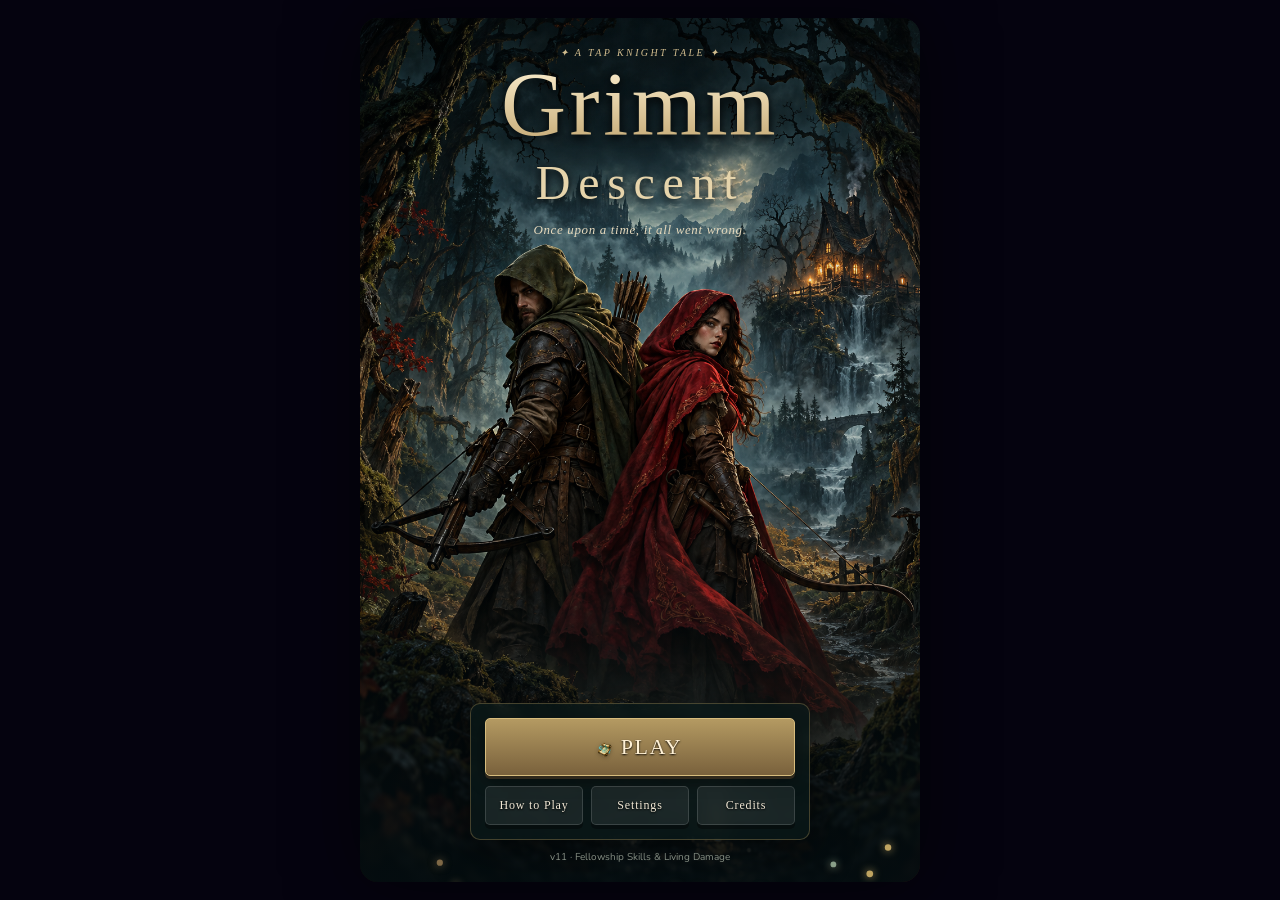
==== commit 508635fe: "Add files via upload" ====
--- a/index.html
+++ b/index.html
@@ -402,6 +402,8 @@
 
 #wxChip{display:flex;align-items:center;gap:6px;background:#0b1a18e8;border-color:#b99c5e66;color:#d9c492}.weather-mark{width:17px;height:17px;flex:none}
 
+#skillbar{display:grid;grid-template-columns:repeat(4,minmax(0,1fr));gap:4px;padding:5px 7px;background:#10251e}#skillbar .hero-skill{width:100%;height:45px;min-width:0;border-radius:6px;border-width:1px;text-align:left;padding:5px 3px 3px 35px}.hero-skill>i{position:absolute;left:3px;top:5px;width:29px;height:32px;overflow:hidden;border-radius:3px}.hero-skill>i>.hero-portrait{width:100%;height:100%}.hero-skill>b{display:block;overflow:hidden;text-overflow:ellipsis;white-space:nowrap;font:9px Nunito,sans-serif;color:#e0c992}.hero-skill>em{position:static;display:block;background:none;font:8px Nunito,sans-serif;color:#b2bda9}.hero-skill .cdo{font:9px Nunito,sans-serif;background:#081610bb;display:flex;align-items:center;justify-content:center}.hero-skill.fallen{filter:grayscale(1);opacity:.55}.hero-special-cards .gcard>i{display:block;width:60px;height:60px;margin:0 auto 5px}.hero-special-cards .hero-portrait{width:100%;height:100%}.hero-special-cards small{display:block;color:#b6c5ad;font-size:10px}
+
 </style>
 </head>
 <body>
@@ -412,12 +414,12 @@
   <div class="tknight" id="titleKnight"></div>
   <div style="width:100%;display:flex;flex-direction:column;align-items:center">
    <div id="titleMenu"></div>
-   <div class="ver">v4 · Happily Ever After (Terms Apply)</div>
+   <div class="ver">v11 · Fellowship Skills & Living Damage</div>
   </div>
  </div>
  <div id="game" class="screen hidden">
   <header id="hud">
-   <div class="coin">🪙 <span id="gold">0</span><small id="dps">0/s</small></div>
+   <div class="coin">🪙 <span id="gold">0</span><small id="dps" title="Basic and auto-attack estimate from living heroes; special bursts vary by target.">0/s</small></div>
    <div class="mid" id="soHud"></div>
    <button class="ib" data-act="settings">⚙️</button>
   </header>
@@ -430,7 +432,7 @@
    <div id="bossbar" class="hidden"><i></i></div>
    <div id="banner"></div>
   </section>
-  <div id="skillbar"></div>
+  <div id="skillbar" role="group" aria-label="Eight hero specials"></div>
   <main id="panel"></main>
   <nav id="tabs"></nav>
  </div>
@@ -2025,7 +2027,9 @@
 const mtOf=k=>S.heroes[k]?mileTotals(k,S.heroes[k].lvl):{sp:0,cdr:0,crit:0,spd:0,hp:0,aura:0,dmg:0,gold:0,regen:0};
 const evoM=k=>1+.25*(S.heroes[k]?S.heroes[k].evo||0:0)+Math.min(3,mtOf(k).aura);
 const spPow=k=>{const h=S.heroes[k];return h.sp>0?CLS[k].sp.pow*Math.pow(1.1,h.sp-1)*(1+.3*(h.evo||0)):0};
+function activeHeroKeys(roster=false){return S.dep.filter(k=>{if(roster||!R.inGame)return true;const h=(R.team||[]).find(x=>x.k===k);return !h||!h.down;});}
 function recalc(){
+ const deployed=activeHeroKeys();
  const ach=Object.keys(S.ach).length;
  C.glob=(1+0.06*S.soTotal)*(1+0.02*ach)*(1+0.2*perk("power"))*(1+0.1*gemU("gpower"));
  const sl=L("sword");
@@ -2034,31 +2038,33 @@
  C.auto=Math.min(15,3+0.5*L("auto")+0.5*perk("autop"));C.armor=Math.min(.6,.01*L("armor"));C.luck=1+0.1*L("luck")+0.15*perk("luck");
  const pb=petBonus();C.pet=pb;C.umb=Math.min(.85,0.03*L("umb")+0.05*perk("sky")+pb.umb);
  let aSpd=0.01*L("haste"),aGold=0,dr=0,reg=0;
- for(const k of S.dep){const p=CLS[k].pass;if(!p)continue;aSpd+=p.spd||0;aGold+=p.gold||0;dr+=p.dr||0;reg+=p.regen||0}
+ for(const k of deployed){const p=CLS[k].pass;if(!p)continue;aSpd+=p.spd||0;aGold+=p.gold||0;dr+=p.dr||0;reg+=p.regen||0}
  const SY={};C.links=[];
- for(const k of S.dep){const y=SYN[k],z={dmg:0,spd:0,hp:0,crit:0,gold:0,regen:0,cdr:0};SY[k]=z;
-  for(const j of S.dep){if(j===k)continue;const a=SYN[j].aura;if(a.to==="all"||y.tags.includes(a.to)){const av=a.v*evoM(j);z[a.s]+=av;C.links.push({t:"aura",from:j,to:k,s:a.s,v:av})}}
-  const cb=y.combo;if(S.dep.some(j=>j!==k&&SYN[j].tags.includes(cb.w))){const cv=cb.v*evoM(k);z[cb.s]+=cv;C.links.push({t:"combo",from:k,to:k,s:cb.s,v:cv})}}
+ for(const k of deployed){const y=SYN[k],z={dmg:0,spd:0,hp:0,crit:0,gold:0,regen:0,cdr:0};SY[k]=z;
+  for(const j of deployed){if(j===k)continue;const a=SYN[j].aura;if(a.to==="all"||y.tags.includes(a.to)){const av=a.v*evoM(j);z[a.s]+=av;C.links.push({t:"aura",from:j,to:k,s:a.s,v:av})}}
+  const cb=y.combo;if(deployed.some(j=>j!==k&&SYN[j].tags.includes(cb.w))){const cv=cb.v*evoM(k);z[cb.s]+=cv;C.links.push({t:"combo",from:k,to:k,s:cb.s,v:cv})}}
  C.syn=SY;let sgold=0;
  C.dr=Math.min(.5,dr);C.regen=(reg+0.002*L("regen"))*0.5;C.aSpd=aSpd;
  C.cdr=Math.min(.7,0.01*L("cdr")+0.02*perk("cdrp"));C.disc=Math.max(.6,1-0.01*L("disc"));C.bossM=1+0.05*L("boss")+0.25*perk("bossp");C.lootq=1+0.02*L("lootq");
  let gg=0;C.h={};
- for(const k in S.heroes){const h=S.heroes[k];h.at=1+Math.floor(h.lvl/2);h.sp=Math.floor(h.lvl/5);const ne=EVO_REQ.filter(r=>h.lvl>=r).length;if(ne>(h.evo||0)){h.evo=ne;if(S.dep.includes(k))evoFx(k)}else h.evo=ne}
- let msum=0;for(const k of S.dep)msum+=msOf(k);C.msMul=1+.015*msum;
+ for(const k in S.heroes){const h=S.heroes[k];h.at=1+Math.floor(h.lvl/2);h.sp=Math.floor(h.lvl/5);const ne=EVO_REQ.filter(r=>h.lvl>=r).length;if(ne>(h.evo||0)){h.evo=ne;if(deployed.includes(k))evoFx(k)}else h.evo=ne}
+ let msum=0;for(const k of deployed)msum+=msOf(k);C.msMul=1+.015*msum;
  for(const k in S.heroes){const h=S.heroes[k],c=CLS[k],g=gearOf(h);
   const z=Object.assign({},SY[k]||{dmg:0,spd:0,hp:0,crit:0,gold:0,regen:0,cdr:0});{const mt=mtOf(k);z.dmg+=mt.dmg;z.spd+=mt.spd;z.hp+=mt.hp;z.crit+=mt.crit;z.gold+=mt.gold;z.regen+=mt.regen;z.cdr+=mt.cdr}
   const hit=C.msMul*Math.pow(2,h.evo||0)*(1+Math.min(3,z.dmg))*2.5*c.dps*c.iv*Math.pow(1.06,h.lvl-1)*Math.pow(2,Math.floor(h.lvl/25))*Math.pow(1.06,h.at-1)*(1+g.atk)*C.glob;
   const hp=Math.pow(1.6,h.evo||0)*40*c.hp*Math.pow(1.15,h.lvl-1)*(1+g.hp)*(1+Math.min(3,z.hp))*Math.pow(1.08,L("vit"))*(1+0.2*perk("hpp"));
   const spd=1+Math.min(2,g.spd)+aSpd+pb.spd+Math.min(1.5,z.spd);
   C.h[k]={hit,hp,spd,iv:c.iv/spd,crit:Math.min(.8,C.critCh+g.crit+pb.crit+z.crit),dps:hit/(c.iv/spd),g,sp:spPow(k)*(1+mtOf(k).sp),regen:Math.min(.015,z.regen),cdr:Math.min(.5,z.cdr)};
-  if(S.dep.includes(k)){gg+=g.gold;sgold+=z.gold}}
+  if(deployed.includes(k)){gg+=g.gold;sgold+=z.gold}}
  C.goldBase=(1+0.06*L("gold"))*(1+gg)*(1+0.25*perk("pay"))*(1+0.1*S.soTotal)*(1+0.1*gemU("gwallet"))*(1+pb.gold)*(1+aGold)*(1+Math.min(2,sgold))*0.6;
- C.cryM=1.5+0.1*SKL("cry");C.goldBuff=2+0.2*SKL("cash");
- let a=0,n=0,dh=0;for(const k of S.dep){a+=C.h[k].hit;dh+=C.h[k].dps;n++}R.aref=n?a/n:1;
+ C.cryM=1.35;C.goldBuff=1.5;
+ let a=0,n=0,dh=0;for(const k of deployed){a+=C.h[k].hit;dh+=C.h[k].dps;n++}R.aref=S.dep.length?a/S.dep.length:0;
  C.tap=Math.max(C.glob,0.05*dh)*C.tapMul;
  if(typeof syncHeroes==="function")syncHeroes();
 }
-function teamDps(){let d=0;for(const k of S.dep)if(C.h[k])d+=C.h[k].dps;return d+C.auto*C.tap*(1+C.critCh*(C.critMul-1))}
+function basicPartyDps(roster=false){let d=0;for(const k of activeHeroKeys(roster)){const h=(R.team||[]).find(x=>x.k===k),st=C.h[k];if(st)d+=st.dps*(!roster&&h&&typeof heroMod==='function'?heroMod(h)*heroSpd(h):1);}return d;}
+function activeTapPower(roster=false){const keys=activeHeroKeys(roster);return keys.length?Math.max(C.glob,.05*basicPartyDps(roster))*C.tapMul:0;}
+function teamDps(roster=false){return basicPartyDps(roster)+C.auto*activeTapPower(roster)*(1+C.critCh*(C.critMul-1));}
 function bulkCost(b,g,l,n){return b*Math.pow(g,l)*(Math.pow(g,n)-1)/(g-1)}
 function maxAfford(b,g,l,gold){const c=b*Math.pow(g,l);if(gold<c)return 0;return Math.floor(Math.log(gold*(g-1)/c+1)/Math.log(g))}
 function skCost(sk,l){return Math.max(50,floorHP(sk.u)*20)*Math.pow(sk.g,l)}
@@ -2110,7 +2116,8 @@
  R.buff={cry:0,gold:0,haste:0};R.cd={};R.lastArea=-1;R.mapBase=null;R.team=[];R.lastClearedStage=null;R.wipeT=0;R.defeatPending=false;recalc();buildTeam();startStage();onAreaChanged();saveGame();return true}
 function newCampState(c){const n=newState(),o={};for(const f of CAMP_F)o[f]=n[f];const v=campHero('van',c||0);o.heroes={[v]:newHero()};o.seat={van:v};o.dep=[v];return o}
 function autoManage(){
- if(!S.autoMgr||S.max<10||!R.inGame||R.modalPause)return;
+ if(!S.autoMgr||S.max<10||!R.inGame||R.modalPause||R.defeatPending)return;
+ if(S.set.autoequip)equipBestFromBag();
  for(let n=0;n<8;n++){
   for(const id of SLOT_ORDER)if(canUnlockSlot(id)&&S.gold>=slotHeroCost(id)){unlockSlot(id);break}
   let best=null,bc=1e300;
@@ -2207,6 +2214,13 @@
   if(sellVal(w)<sellVal(it)){S.bag.splice(wi,1);S.gold+=sellVal(w);S.stats.sold++;S.bag.push(it)}else{S.gold+=sellVal(it);S.stats.sold++}return}
  S.bag.push(it);
 }
+function equipBestFromBag(force=false){
+ const signature=()=>S.dep.join(',')+'|'+S.bag.map(i=>i.id+':'+i.lv).join(',')+'|'+S.dep.map(k=>SLOTS.map(sl=>{const i=S.heroes[k].gear[sl];return i?i.id+':'+i.lv:'-';}).join(',')).join(';');
+ const before=signature();R.lastBagSales=0;if(!force&&R.bagEquipKey===before)return 0;let changed=0;
+ // Work from best to worst and give each relic to the deployed hero with the largest improvement.
+ for(const it of S.bag.slice().sort((a,b)=>iscore(b)-iscore(a))){const k=bestHeroFor(it);if(!k)continue;const index=S.bag.findIndex(x=>x.id===it.id);if(index<0)continue;S.bag.splice(index,1);const old=S.heroes[k].gear[it.slot];S.heroes[k].gear[it.slot]=it;if(old)S.bag.push(old);changed++;}
+ if(changed)recalc();if(S.set.autosell)R.lastBagSales=sellOutclassedLoot().count;R.bagEquipKey=signature();if((changed||R.lastBagSales)&&typeof refreshTab==="function")refreshTab("gear");return changed;
+}
 function findItem(id){let it=S.bag.find(b=>b.id===id);if(it)return{it,loc:"bag"};for(const k in S.heroes)for(const s in S.heroes[k].gear){const g=S.heroes[k].gear[s];if(g&&g.id===id)return{it:g,loc:"hero",k}}return null}
 function equipItem(k,id){const i=S.bag.findIndex(b=>b.id===id);if(i<0||!S.heroes[k])return;const it=S.bag[i],h=S.heroes[k],cur=h.gear[it.slot];S.bag.splice(i,1);h.gear[it.slot]=it;if(cur)S.bag.push(cur);recalc();AU.play("ui")}
 function unequipItem(k,slot){const h=S.heroes[k];if(!h||!h.gear[slot]||S.bag.length>=30)return false;S.bag.push(h.gear[slot]);h.gear[slot]=null;recalc();return true}
@@ -2259,7 +2273,7 @@
  recalc();buildTeam();startStage();onAreaChanged();saveGame();return true;
 }
 function offlineGain(sec){
- const cap=(2+2*perk("tele"))*3600;sec=Math.min(sec,cap);const dps=teamDps();const from=S.stage;
+ const cap=(2+2*perk("tele"))*3600;sec=Math.min(sec,cap);const dps=teamDps(true);const from=S.stage;
  if(dps<=0)return{gold:0,sec,from,to:from,chests:[]};
  let t=sec*0.25,g=S.stage,gold=0,chests=[],n=0;
  while(t>0&&n<3000){
@@ -2320,8 +2334,10 @@
  S.gemUp[id]=l+1;recalc();return{ok:1};
 }
 
-
-const SPRITE_BOUNDS={"bard":[[42,8,320,504],[13,8,345,468],[12,8,355,504],[43,9,315,468],[19,0,365,448],[0,31,384,418],[15,0,369,450],[14,69,359,359]],"alchemist":[[27,28,283,448],[4,27,335,449],[18,29,323,445],[37,30,306,446],[8,32,376,443],[0,64,384,404],[0,14,366,461],[6,38,356,437]],"archer":[[17,29,366,483],[16,31,367,481],[3,32,372,445],[1,33,369,445],[18,0,366,480],[0,0,367,479],[1,147,383,323],[0,0,369,486]],"mage":[[77,29,286,441],[70,29,291,441],[69,29,254,483],[47,30,304,440],[35,76,349,363],[5,76,379,360],[0,0,384,445],[0,109,354,333]],"barbarian":[[22,21,285,481],[15,39,351,459],[17,47,329,451],[0,44,352,457],[14,99,370,383],[0,100,384,383],[0,5,384,479],[0,160,378,323]],"rogue":[[41,11,301,475],[44,20,306,459],[47,26,282,452],[42,20,324,465],[33,38,325,425],[0,59,384,400],[0,6,384,457],[23,78,335,386]],"rat":[[26,166,351,297],[19,151,354,303],[25,161,343,298],[15,173,359,283],[23,117,338,314],[0,64,377,370],[8,184,363,248],[5,131,366,300]],"huntsman":[[11,60,373,450],[0,65,384,447],[0,64,384,448],[0,65,384,447],[21,55,363,418],[0,51,384,422],[0,56,384,414],[0,48,384,428]],"healer":[[27,63,333,401],[35,67,317,397],[42,64,317,401],[55,66,315,398],[32,23,317,425],[0,79,384,369],[0,28,384,423],[0,68,346,382]],"cellar-0":[[18,83,219,115],[10,81,227,156],[42,50,184,187],[9,78,214,159],[13,16,224,221],[8,0,223,237],[1,0,236,237],[0,0,232,189],[37,0,156,237],[27,0,149,237],[10,0,227,237],[0,0,222,237],[22,0,204,195],[2,0,223,237],[17,0,220,237],[0,0,232,237],[15,23,222,158],[0,0,237,237],[0,0,237,237],[0,0,234,237],[8,0,219,237],[6,0,224,237],[5,0,232,237],[0,0,233,237],[11,0,226,209],[4,0,223,202],[1,0,236,208],[0,0,232,207]],"cellar-1":[[18,83,219,115],[10,81,227,156],[42,50,184,187],[9,78,214,159],[13,16,224,221],[8,0,223,237],[1,0,236,237],[0,0,232,189],[37,0,156,237],[27,0,149,237],[10,0,227,237],[0,0,222,237],[22,0,204,195],[2,0,223,237],[17,0,220,237],[0,0,232,237],[15,23,222,158],[0,0,237,237],[0,0,237,237],[0,0,234,237],[8,0,219,237],[6,0,224,237],[5,0,232,237],[0,0,233,237],[11,0,226,209],[4,0,223,202],[1,0,236,208],[0,0,232,207]],"cellar-2":[[18,83,219,115],[10,81,227,156],[42,50,184,187],[9,78,214,159],[13,16,224,221],[8,0,223,237],[1,0,236,237],[0,0,232,189],[37,0,156,237],[27,0,149,237],[10,0,227,237],[0,0,222,237],[22,0,204,195],[2,0,223,237],[17,0,220,237],[0,0,232,237],[15,23,222,158],[0,0,237,237],[0,0,237,237],[0,0,234,237],[8,0,219,237],[6,0,224,237],[5,0,232,237],[0,0,233,237],[11,0,226,209],[4,0,223,202],[1,0,236,208],[0,0,232,207]],"cellar-3":[[18,83,219,115],[10,81,227,156],[42,50,184,187],[9,78,214,159],[13,16,224,221],[8,0,223,237],[1,0,236,237],[0,0,232,189],[37,0,156,237],[27,0,149,237],[10,0,227,237],[0,0,222,237],[22,0,204,195],[2,0,223,237],[17,0,220,237],[0,0,232,237],[15,23,222,158],[0,0,237,237],[0,0,237,237],[0,0,234,237],[8,0,219,237],[6,0,224,237],[5,0,232,237],[0,0,233,237],[11,0,226,209],[4,0,223,202],[1,0,236,208],[0,0,232,207]],"cellar-4":[[18,83,219,115],[10,81,227,156],[42,50,184,187],[9,78,214,159],[13,16,224,221],[8,0,223,237],[1,0,236,237],[0,0,232,189],[37,0,156,237],[27,0,149,237],[10,0,227,237],[0,0,222,237],[22,0,204,195],[2,0,223,237],[17,0,220,237],[0,0,232,237],[15,23,222,158],[0,0,237,237],[0,0,237,237],[0,0,234,237],[8,0,219,237],[6,0,224,237],[5,0,232,237],[0,0,233,237],[11,0,226,209],[4,0,223,202],[1,0,236,208],[0,0,232,207]],"cellar-5":[[18,83,219,115],[10,81,227,156],[42,50,184,187],[9,78,214,159],[13,16,224,221],[8,0,223,237],[1,0,236,237],[0,0,232,189],[37,0,156,237],[27,0,149,237],[10,0,227,237],[0,0,222,237],[22,0,204,195],[2,0,223,237],[17,0,220,237],[0,0,232,237],[15,23,222,158],[0,0,237,237],[0,0,237,237],[0,0,234,237],[8,0,219,237],[6,0,224,237],[5,0,232,237],[0,0,233,237],[11,0,226,209],[4,0,223,202],[1,0,236,208],[0,0,232,207]],"cellar-6":[[18,83,219,115],[10,81,227,156],[42,50,184,187],[9,78,214,159],[13,16,224,221],[8,0,223,237],[1,0,236,237],[0,0,232,189],[37,0,156,237],[27,0,149,237],[10,0,227,237],[0,0,222,237],[22,0,204,195],[2,0,223,237],[17,0,220,237],[0,0,232,237],[15,23,222,158],[0,0,237,237],[0,0,237,237],[0,0,234,237],[8,0,219,237],[6,0,224,237],[5,0,232,237],[0,0,233,237],[11,0,226,209],[4,0,223,202],[1,0,236,208],[0,0,232,207]],"sewer-0":[[9,59,228,148],[0,54,237,152],[0,37,237,200],[0,50,225,187],[19,13,217,224],[10,2,227,235],[17,0,211,237],[1,0,230,237],[14,0,218,237],[5,0,226,237],[7,0,230,237],[0,0,224,237],[17,0,217,237],[26,0,205,237],[0,0,237,237],[0,0,229,237],[15,0,218,237],[2,0,229,237],[4,0,233,237],[0,0,229,237],[15,0,200,237],[10,0,190,237],[0,0,237,237],[0,0,222,237],[3,0,234,205],[0,0,237,209],[0,0,237,204],[0,0,236,209]],"sewer-1":[[9,59,228,148],[0,54,237,152],[0,37,237,200],[0,50,225,187],[19,13,217,224],[10,2,227,235],[17,0,211,237],[1,0,230,237],[14,0,218,237],[5,0,226,237],[7,0,230,237],[0,0,224,237],[17,0,217,237],[26,0,205,237],[0,0,237,237],[0,0,229,237],[15,0,218,237],[2,0,229,237],[4,0,233,237],[0,0,229,237],[15,0,200,237],[10,0,190,237],[0,0,237,237],[0,0,222,237],[3,0,234,205],[0,0,237,209],[0,0,237,204],[0,0,236,209]],"sewer-2":[[9,59,228,148],[0,54,237,152],[0,37,237,200],[0,50,225,187],[19,13,217,224],[10,2,227,235],[17,0,211,237],[1,0,230,237],[14,0,218,237],[5,0,226,237],[7,0,230,237],[0,0,224,237],[17,0,217,237],[26,0,205,237],[0,0,237,237],[0,0,229,237],[15,0,218,237],[2,0,229,237],[4,0,233,237],[0,0,229,237],[15,0,200,237],[10,0,190,237],[0,0,237,237],[0,0,222,237],[3,0,234,205],[0,0,237,209],[0,0,237,204],[0,0,236,209]],"sewer-3":[[9,59,228,148],[0,54,237,152],[0,37,237,200],[0,50,225,187],[19,13,217,224],[10,2,227,235],[17,0,211,237],[1,0,230,237],[14,0,218,237],[5,0,226,237],[7,0,230,237],[0,0,224,237],[17,0,217,237],[26,0,205,237],[0,0,237,237],[0,0,229,237],[15,0,218,237],[2,0,229,237],[4,0,233,237],[0,0,229,237],[15,0,200,237],[10,0,190,237],[0,0,237,237],[0,0,222,237],[3,0,234,205],[0,0,237,209],[0,0,237,204],[0,0,236,209]],"sewer-4":[[9,59,228,148],[0,54,237,152],[0,37,237,200],[0,50,225,187],[19,13,217,224],[10,2,227,235],[17,0,211,237],[1,0,230,237],[14,0,218,237],[5,0,226,237],[7,0,230,237],[0,0,224,237],[17,0,217,237],[26,0,205,237],[0,0,237,237],[0,0,229,237],[15,0,218,237],[2,0,229,237],[4,0,233,237],[0,0,229,237],[15,0,200,237],[10,0,190,237],[0,0,237,237],[0,0,222,237],[3,0,234,205],[0,0,237,209],[0,0,237,204],[0,0,236,209]],"sewer-5":[[9,59,228,148],[0,54,237,152],[0,37,237,200],[0,50,225,187],[19,13,217,224],[10,2,227,235],[17,0,211,237],[1,0,230,237],[14,0,218,237],[5,0,226,237],[7,0,230,237],[0,0,224,237],[17,0,217,237],[26,0,205,237],[0,0,237,237],[0,0,229,237],[15,0,218,237],[2,0,229,237],[4,0,233,237],[0,0,229,237],[15,0,200,237],[10,0,190,237],[0,0,237,237],[0,0,222,237],[3,0,234,205],[0,0,237,209],[0,0,237,204],[0,0,236,209]],"sewer-6":[[9,59,228,148],[0,54,237,152],[0,37,237,200],[0,50,225,187],[19,13,217,224],[10,2,227,235],[17,0,211,237],[1,0,230,237],[14,0,218,237],[5,0,226,237],[7,0,230,237],[0,0,224,237],[17,0,217,237],[26,0,205,237],[0,0,237,237],[0,0,229,237],[15,0,218,237],[2,0,229,237],[4,0,233,237],[0,0,229,237],[15,0,200,237],[10,0,190,237],[0,0,237,237],[0,0,222,237],[3,0,234,205],[0,0,237,209],[0,0,237,204],[0,0,236,209]],"goblin-0":[[43,39,131,198],[24,38,130,199],[8,9,229,228],[0,44,212,193],[14,0,198,237],[1,0,236,237],[0,0,237,237],[0,0,222,237],[18,0,204,237],[12,0,219,237],[5,0,232,237],[0,0,229,237],[18,0,219,237],[20,0,210,237],[2,0,235,237],[0,0,228,237],[12,0,225,237],[0,0,227,237],[12,0,225,237],[0,0,224,237],[11,0,209,237],[8,0,205,237],[1,0,236,237],[0,0,227,158],[10,0,227,214],[0,0,237,213],[0,0,237,223],[0,6,231,215]],"goblin-1":[[43,39,131,198],[24,38,130,199],[8,9,229,228],[0,44,212,193],[14,0,198,237],[1,0,236,237],[0,0,237,237],[0,0,222,237],[18,0,204,237],[12,0,219,237],[5,0,232,237],[0,0,229,237],[18,0,219,237],[20,0,210,237],[2,0,235,237],[0,0,228,237],[12,0,225,237],[0,0,227,237],[12,0,225,237],[0,0,224,237],[11,0,209,237],[8,0,205,237],[1,0,236,237],[0,0,227,158],[10,0,227,214],[0,0,237,213],[0,0,237,223],[0,6,231,215]],"goblin-2":[[43,39,131,198],[24,38,130,199],[8,9,229,228],[0,44,212,193],[14,0,198,237],[1,0,236,237],[0,0,237,237],[0,0,222,237],[18,0,204,237],[12,0,219,237],[5,0,232,237],[0,0,229,237],[18,0,219,237],[20,0,210,237],[2,0,235,237],[0,0,228,237],[12,0,225,237],[0,0,227,237],[12,0,225,237],[0,0,224,237],[11,0,209,237],[8,0,205,237],[1,0,236,237],[0,0,227,158],[10,0,227,214],[0,0,237,213],[0,0,237,223],[0,6,231,215]],"goblin-3":[[43,39,131,198],[24,38,130,199],[8,9,229,228],[0,44,212,193],[14,0,198,237],[1,0,236,237],[0,0,237,237],[0,0,222,237],[18,0,204,237],[12,0,219,237],[5,0,232,237],[0,0,229,237],[18,0,219,237],[20,0,210,237],[2,0,235,237],[0,0,228,237],[12,0,225,237],[0,0,227,237],[12,0,225,237],[0,0,224,237],[11,0,209,237],[8,0,205,237],[1,0,236,237],[0,0,227,158],[10,0,227,214],[0,0,237,213],[0,0,237,223],[0,6,231,215]],"goblin-4":[[43,39,131,198],[24,38,130,199],[8,9,229,228],[0,44,212,193],[14,0,198,237],[1,0,236,237],[0,0,237,237],[0,0,222,237],[18,0,204,237],[12,0,219,237],[5,0,232,237],[0,0,229,237],[18,0,219,237],[20,0,210,237],[2,0,235,237],[0,0,228,237],[12,0,225,237],[0,0,227,237],[12,0,225,237],[0,0,224,237],[11,0,209,237],[8,0,205,237],[1,0,236,237],[0,0,227,158],[10,0,227,214],[0,0,237,213],[0,0,237,223],[0,6,231,215]],"goblin-5":[[43,39,131,198],[24,38,130,199],[8,9,229,228],[0,44,212,193],[14,0,198,237],[1,0,236,237],[0,0,237,237],[0,0,222,237],[18,0,204,237],[12,0,219,237],[5,0,232,237],[0,0,229,237],[18,0,219,237],[20,0,210,237],[2,0,235,237],[0,0,228,237],[12,0,225,237],[0,0,227,237],[12,0,225,237],[0,0,224,237],[11,0,209,237],[8,0,205,237],[1,0,236,237],[0,0,227,158],[10,0,227,214],[0,0,237,213],[0,0,237,223],[0,6,231,215]],"goblin-6":[[43,39,131,198],[24,38,130,199],[8,9,229,228],[0,44,212,193],[14,0,198,237],[1,0,236,237],[0,0,237,237],[0,0,222,237],[18,0,204,237],[12,0,219,237],[5,0,232,237],[0,0,229,237],[18,0,219,237],[20,0,210,237],[2,0,235,237],[0,0,228,237],[12,0,225,237],[0,0,227,237],[12,0,225,237],[0,0,224,237],[11,0,209,237],[8,0,205,237],[1,0,236,237],[0,0,227,158],[10,0,227,214],[0,0,237,213],[0,0,237,223],[0,6,231,215]],"crypt-0":[[28,22,209,210],[0,22,192,207],[18,4,219,233],[0,38,224,191],[42,11,157,226],[8,11,206,226],[25,0,212,237],[0,33,228,204],[63,0,151,237],[36,0,201,224],[0,0,237,237],[0,0,221,237],[29,0,207,237],[0,8,237,229],[0,0,237,237],[0,0,224,237],[21,0,216,237],[0,0,230,237],[0,0,237,237],[0,0,231,237],[23,0,214,237],[0,0,237,237],[0,0,237,237],[0,0,228,237],[19,0,208,221],[1,0,236,219],[0,0,237,222],[0,0,231,220]],"crypt-1":[[28,22,209,210],[0,22,192,207],[18,4,219,233],[0,38,224,191],[42,11,157,226],[8,11,206,226],[25,0,212,237],[0,33,228,204],[63,0,151,237],[36,0,201,224],[0,0,237,237],[0,0,221,237],[29,0,207,237],[0,8,237,229],[0,0,237,237],[0,0,224,237],[21,0,216,237],[0,0,230,237],[0,0,237,237],[0,0,231,237],[23,0,214,237],[0,0,237,237],[0,0,237,237],[0,0,228,237],[19,0,208,221],[1,0,236,219],[0,0,237,222],[0,0,231,220]],"crypt-2":[[28,22,209,210],[0,22,192,207],[18,4,219,233],[0,38,224,191],[42,11,157,226],[8,11,206,226],[25,0,212,237],[0,33,228,204],[63,0,151,237],[36,0,201,224],[0,0,237,237],[0,0,221,237],[29,0,207,237],[0,8,237,229],[0,0,237,237],[0,0,224,237],[21,0,216,237],[0,0,230,237],[0,0,237,237],[0,0,231,237],[23,0,214,237],[0,0,237,237],[0,0,237,237],[0,0,228,237],[19,0,208,221],[1,0,236,219],[0,0,237,222],[0,0,231,220]],"crypt-3":[[28,22,209,210],[0,22,192,207],[18,4,219,233],[0,38,224,191],[42,11,157,226],[8,11,206,226],[25,0,212,237],[0,33,228,204],[63,0,151,237],[36,0,201,224],[0,0,237,237],[0,0,221,237],[29,0,207,237],[0,8,237,229],[0,0,237,237],[0,0,224,237],[21,0,216,237],[0,0,230,237],[0,0,237,237],[0,0,231,237],[23,0,214,237],[0,0,237,237],[0,0,237,237],[0,0,228,237],[19,0,208,221],[1,0,236,219],[0,0,237,222],[0,0,231,220]],"crypt-4":[[28,22,209,210],[0,22,192,207],[18,4,219,233],[0,38,224,191],[42,11,157,226],[8,11,206,226],[25,0,212,237],[0,33,228,204],[63,0,151,237],[36,0,201,224],[0,0,237,237],[0,0,221,237],[29,0,207,237],[0,8,237,229],[0,0,237,237],[0,0,224,237],[21,0,216,237],[0,0,230,237],[0,0,237,237],[0,0,231,237],[23,0,214,237],[0,0,237,237],[0,0,237,237],[0,0,228,237],[19,0,208,221],[1,0,236,219],[0,0,237,222],[0,0,231,220]],"crypt-5":[[28,22,209,210],[0,22,192,207],[18,4,219,233],[0,38,224,191],[42,11,157,226],[8,11,206,226],[25,0,212,237],[0,33,228,204],[63,0,151,237],[36,0,201,224],[0,0,237,237],[0,0,221,237],[29,0,207,237],[0,8,237,229],[0,0,237,237],[0,0,224,237],[21,0,216,237],[0,0,230,237],[0,0,237,237],[0,0,231,237],[23,0,214,237],[0,0,237,237],[0,0,237,237],[0,0,228,237],[19,0,208,221],[1,0,236,219],[0,0,237,222],[0,0,231,220]],"crypt-6":[[28,22,209,210],[0,22,192,207],[18,4,219,233],[0,38,224,191],[42,11,157,226],[8,11,206,226],[25,0,212,237],[0,33,228,204],[63,0,151,237],[36,0,201,224],[0,0,237,237],[0,0,221,237],[29,0,207,237],[0,8,237,229],[0,0,237,237],[0,0,224,237],[21,0,216,237],[0,0,230,237],[0,0,237,237],[0,0,231,237],[23,0,214,237],[0,0,237,237],[0,0,237,237],[0,0,228,237],[19,0,208,221],[1,0,236,219],[0,0,237,222],[0,0,231,220]],"fungal-0":[[41,41,156,196],[19,38,218,199],[0,32,237,205],[0,36,192,201],[21,0,200,237],[7,0,230,237],[0,0,237,237],[0,0,216,237],[21,0,216,237],[0,0,237,237],[0,0,237,237],[0,0,221,237],[18,0,216,237],[1,0,221,237],[0,0,237,237],[0,0,226,237],[14,0,223,237],[0,0,237,237],[0,0,237,237],[0,0,230,237],[14,0,223,237],[0,0,237,237],[0,0,237,237],[0,0,229,237],[14,0,223,217],[0,0,237,216],[0,0,237,212],[0,0,229,215]],"fungal-1":[[41,41,156,196],[19,38,218,199],[0,32,237,205],[0,36,192,201],[21,0,200,237],[7,0,230,237],[0,0,237,237],[0,0,216,237],[21,0,216,237],[0,0,237,237],[0,0,237,237],[0,0,221,237],[18,0,216,237],[1,0,221,237],[0,0,237,237],[0,0,226,237],[14,0,223,237],[0,0,237,237],[0,0,237,237],[0,0,230,237],[14,0,223,237],[0,0,237,237],[0,0,237,237],[0,0,229,237],[14,0,223,217],[0,0,237,216],[0,0,237,212],[0,0,229,215]],"fungal-2":[[41,41,156,196],[19,38,218,199],[0,32,237,205],[0,36,192,201],[21,0,200,237],[7,0,230,237],[0,0,237,237],[0,0,216,237],[21,0,216,237],[0,0,237,237],[0,0,237,237],[0,0,221,237],[18,0,216,237],[1,0,221,237],[0,0,237,237],[0,0,226,237],[14,0,223,237],[0,0,237,237],[0,0,237,237],[0,0,230,237],[14,0,223,237],[0,0,237,237],[0,0,237,237],[0,0,229,237],[14,0,223,217],[0,0,237,216],[0,0,237,212],[0,0,229,215]],"fungal-3":[[41,41,156,196],[19,38,218,199],[0,32,237,205],[0,36,192,201],[21,0,200,237],[7,0,230,237],[0,0,237,237],[0,0,216,237],[21,0,216,237],[0,0,237,237],[0,0,237,237],[0,0,221,237],[18,0,216,237],[1,0,221,237],[0,0,237,237],[0,0,226,237],[14,0,223,237],[0,0,237,237],[0,0,237,237],[0,0,230,237],[14,0,223,237],[0,0,237,237],[0,0,237,237],[0,0,229,237],[14,0,223,217],[0,0,237,216],[0,0,237,212],[0,0,229,215]],"fungal-4":[[41,41,156,196],[19,38,218,199],[0,32,237,205],[0,36,192,201],[21,0,200,237],[7,0,230,237],[0,0,237,237],[0,0,216,237],[21,0,216,237],[0,0,237,237],[0,0,237,237],[0,0,221,237],[18,0,216,237],[1,0,221,237],[0,0,237,237],[0,0,226,237],[14,0,223,237],[0,0,237,237],[0,0,237,237],[0,0,230,237],[14,0,223,237],[0,0,237,237],[0,0,237,237],[0,0,229,237],[14,0,223,217],[0,0,237,216],[0,0,237,212],[0,0,229,215]],"fungal-5":[[41,41,156,196],[19,38,218,199],[0,32,237,205],[0,36,192,201],[21,0,200,237],[7,0,230,237],[0,0,237,237],[0,0,216,237],[21,0,216,237],[0,0,237,237],[0,0,237,237],[0,0,221,237],[18,0,216,237],[1,0,221,237],[0,0,237,237],[0,0,226,237],[14,0,223,237],[0,0,237,237],[0,0,237,237],[0,0,230,237],[14,0,223,237],[0,0,237,237],[0,0,237,237],[0,0,229,237],[14,0,223,217],[0,0,237,216],[0,0,237,212],[0,0,229,215]],"fungal-6":[[41,41,156,196],[19,38,218,199],[0,32,237,205],[0,36,192,201],[21,0,200,237],[7,0,230,237],[0,0,237,237],[0,0,216,237],[21,0,216,237],[0,0,237,237],[0,0,237,237],[0,0,221,237],[18,0,216,237],[1,0,221,237],[0,0,237,237],[0,0,226,237],[14,0,223,237],[0,0,237,237],[0,0,237,237],[0,0,230,237],[14,0,223,237],[0,0,237,237],[0,0,237,237],[0,0,229,237],[14,0,223,217],[0,0,237,216],[0,0,237,212],[0,0,229,215]],"forge-0":[[54,36,151,201],[32,28,159,209],[14,33,223,204],[0,35,220,202],[18,0,212,237],[16,0,199,237],[7,0,230,237],[0,0,224,237],[22,0,186,237],[1,0,236,237],[0,0,237,237],[0,0,227,237],[16,0,202,237],[0,0,228,237],[1,0,236,237],[0,0,228,237],[16,0,218,237],[10,0,218,237],[4,0,233,237],[0,0,227,237],[11,0,204,237],[6,0,231,237],[0,0,237,237],[0,0,222,237],[10,0,223,216],[3,0,234,214],[0,0,237,218],[0,0,229,219]],"forge-1":[[54,36,151,201],[32,28,159,209],[14,33,223,204],[0,35,220,202],[18,0,212,237],[16,0,199,237],[7,0,230,237],[0,0,224,237],[22,0,186,237],[1,0,236,237],[0,0,237,237],[0,0,227,237],[16,0,202,237],[0,0,228,237],[1,0,236,237],[0,0,228,237],[16,0,218,237],[10,0,218,237],[4,0,233,237],[0,0,227,237],[11,0,204,237],[6,0,231,237],[0,0,237,237],[0,0,222,237],[10,0,223,216],[3,0,234,214],[0,0,237,218],[0,0,229,219]],"forge-2":[[54,36,151,201],[32,28,159,209],[14,33,223,204],[0,35,220,202],[18,0,212,237],[16,0,199,237],[7,0,230,237],[0,0,224,237],[22,0,186,237],[1,0,236,237],[0,0,237,237],[0,0,227,237],[16,0,202,237],[0,0,228,237],[1,0,236,237],[0,0,228,237],[16,0,218,237],[10,0,218,237],[4,0,233,237],[0,0,227,237],[11,0,204,237],[6,0,231,237],[0,0,237,237],[0,0,222,237],[10,0,223,216],[3,0,234,214],[0,0,237,218],[0,0,229,219]],"forge-3":[[54,36,151,201],[32,28,159,209],[14,33,223,204],[0,35,220,202],[18,0,212,237],[16,0,199,237],[7,0,230,237],[0,0,224,237],[22,0,186,237],[1,0,236,237],[0,0,237,237],[0,0,227,237],[16,0,202,237],[0,0,228,237],[1,0,236,237],[0,0,228,237],[16,0,218,237],[10,0,218,237],[4,0,233,237],[0,0,227,237],[11,0,204,237],[6,0,231,237],[0,0,237,237],[0,0,222,237],[10,0,223,216],[3,0,234,214],[0,0,237,218],[0,0,229,219]],"forge-4":[[54,36,151,201],[32,28,159,209],[14,33,223,204],[0,35,220,202],[18,0,212,237],[16,0,199,237],[7,0,230,237],[0,0,224,237],[22,0,186,237],[1,0,236,237],[0,0,237,237],[0,0,227,237],[16,0,202,237],[0,0,228,237],[1,0,236,237],[0,0,228,237],[16,0,218,237],[10,0,218,237],[4,0,233,237],[0,0,227,237],[11,0,204,237],[6,0,231,237],[0,0,237,237],[0,0,222,237],[10,0,223,216],[3,0,234,214],[0,0,237,218],[0,0,229,219]],"forge-5":[[54,36,151,201],[32,28,159,209],[14,33,223,204],[0,35,220,202],[18,0,212,237],[16,0,199,237],[7,0,230,237],[0,0,224,237],[22,0,186,237],[1,0,236,237],[0,0,237,237],[0,0,227,237],[16,0,202,237],[0,0,228,237],[1,0,236,237],[0,0,228,237],[16,0,218,237],[10,0,218,237],[4,0,233,237],[0,0,227,237],[11,0,204,237],[6,0,231,237],[0,0,237,237],[0,0,222,237],[10,0,223,216],[3,0,234,214],[0,0,237,218],[0,0,229,219]],"forge-6":[[54,36,151,201],[32,28,159,209],[14,33,223,204],[0,35,220,202],[18,0,212,237],[16,0,199,237],[7,0,230,237],[0,0,224,237],[22,0,186,237],[1,0,236,237],[0,0,237,237],[0,0,227,237],[16,0,202,237],[0,0,228,237],[1,0,236,237],[0,0,228,237],[16,0,218,237],[10,0,218,237],[4,0,233,237],[0,0,227,237],[11,0,204,237],[6,0,231,237],[0,0,237,237],[0,0,222,237],[10,0,223,216],[3,0,234,214],[0,0,237,218],[0,0,229,219]],"frost-0":[[31,14,206,213],[0,19,237,208],[0,25,237,212],[0,23,221,204],[15,11,222,223],[0,16,237,217],[0,0,237,233],[0,31,218,202],[50,18,157,219],[14,16,223,221],[0,1,237,236],[0,30,218,207],[14,0,223,237],[0,0,237,237],[0,0,237,237],[0,0,227,237],[29,0,195,237],[32,0,205,237],[0,0,237,237],[0,0,225,237],[10,0,196,237],[6,0,231,237],[0,0,237,237],[0,0,221,237],[11,0,226,214],[0,0,237,214],[0,0,237,214],[0,0,233,214]],"frost-1":[[31,14,206,213],[0,19,237,208],[0,25,237,212],[0,23,221,204],[15,11,222,223],[0,16,237,217],[0,0,237,233],[0,31,218,202],[50,18,157,219],[14,16,223,221],[0,1,237,236],[0,30,218,207],[14,0,223,237],[0,0,237,237],[0,0,237,237],[0,0,227,237],[29,0,195,237],[32,0,205,237],[0,0,237,237],[0,0,225,237],[10,0,196,237],[6,0,231,237],[0,0,237,237],[0,0,221,237],[11,0,226,214],[0,0,237,214],[0,0,237,214],[0,0,233,214]],"frost-2":[[31,14,206,213],[0,19,237,208],[0,25,237,212],[0,23,221,204],[15,11,222,223],[0,16,237,217],[0,0,237,233],[0,31,218,202],[50,18,157,219],[14,16,223,221],[0,1,237,236],[0,30,218,207],[14,0,223,237],[0,0,237,237],[0,0,237,237],[0,0,227,237],[29,0,195,237],[32,0,205,237],[0,0,237,237],[0,0,225,237],[10,0,196,237],[6,0,231,237],[0,0,237,237],[0,0,221,237],[11,0,226,214],[0,0,237,214],[0,0,237,214],[0,0,233,214]],"frost-3":[[31,14,206,213],[0,19,237,208],[0,25,237,212],[0,23,221,204],[15,11,222,223],[0,16,237,217],[0,0,237,233],[0,31,218,202],[50,18,157,219],[14,16,223,221],[0,1,237,236],[0,30,218,207],[14,0,223,237],[0,0,237,237],[0,0,237,237],[0,0,227,237],[29,0,195,237],[32,0,205,237],[0,0,237,237],[0,0,225,237],[10,0,196,237],[6,0,231,237],[0,0,237,237],[0,0,221,237],[11,0,226,214],[0,0,237,214],[0,0,237,214],[0,0,233,214]],"frost-4":[[31,14,206,213],[0,19,237,208],[0,25,237,212],[0,23,221,204],[15,11,222,223],[0,16,237,217],[0,0,237,233],[0,31,218,202],[50,18,157,219],[14,16,223,221],[0,1,237,236],[0,30,218,207],[14,0,223,237],[0,0,237,237],[0,0,237,237],[0,0,227,237],[29,0,195,237],[32,0,205,237],[0,0,237,237],[0,0,225,237],[10,0,196,237],[6,0,231,237],[0,0,237,237],[0,0,221,237],[11,0,226,214],[0,0,237,214],[0,0,237,214],[0,0,233,214]],"frost-5":[[31,14,206,213],[0,19,237,208],[0,25,237,212],[0,23,221,204],[15,11,222,223],[0,16,237,217],[0,0,237,233],[0,31,218,202],[50,18,157,219],[14,16,223,221],[0,1,237,236],[0,30,218,207],[14,0,223,237],[0,0,237,237],[0,0,237,237],[0,0,227,237],[29,0,195,237],[32,0,205,237],[0,0,237,237],[0,0,225,237],[10,0,196,237],[6,0,231,237],[0,0,237,237],[0,0,221,237],[11,0,226,214],[0,0,237,214],[0,0,237,214],[0,0,233,214]],"frost-6":[[31,14,206,213],[0,19,237,208],[0,25,237,212],[0,23,221,204],[15,11,222,223],[0,16,237,217],[0,0,237,233],[0,31,218,202],[50,18,157,219],[14,16,223,221],[0,1,237,236],[0,30,218,207],[14,0,223,237],[0,0,237,237],[0,0,237,237],[0,0,227,237],[29,0,195,237],[32,0,205,237],[0,0,237,237],[0,0,225,237],[10,0,196,237],[6,0,231,237],[0,0,237,237],[0,0,221,237],[11,0,226,214],[0,0,237,214],[0,0,237,214],[0,0,233,214]],"cloud-0":[[9,12,185,225],[3,11,234,201],[0,10,237,227],[0,21,230,191],[9,0,228,237],[0,2,237,235],[0,0,237,237],[0,2,237,235],[10,0,197,237],[14,0,208,237],[15,0,222,237],[0,0,232,237],[19,0,200,237],[0,0,221,237],[4,0,233,237],[0,0,236,209],[23,0,180,237],[30,0,207,237],[0,0,237,237],[0,0,234,237],[4,0,233,237],[0,0,237,237],[0,0,237,237],[0,0,223,237],[9,0,228,226],[0,0,237,224],[0,0,237,227],[0,0,232,223]],"cloud-1":[[9,12,185,225],[3,11,234,201],[0,10,237,227],[0,21,230,191],[9,0,228,237],[0,2,237,235],[0,0,237,237],[0,2,237,235],[10,0,197,237],[14,0,208,237],[15,0,222,237],[0,0,232,237],[19,0,200,237],[0,0,221,237],[4,0,233,237],[0,0,236,209],[23,0,180,237],[30,0,207,237],[0,0,237,237],[0,0,234,237],[4,0,233,237],[0,0,237,237],[0,0,237,237],[0,0,223,237],[9,0,228,226],[0,0,237,224],[0,0,237,227],[0,0,232,223]],"cloud-2":[[9,12,185,225],[3,11,234,201],[0,10,237,227],[0,21,230,191],[9,0,228,237],[0,2,237,235],[0,0,237,237],[0,2,237,235],[10,0,197,237],[14,0,208,237],[15,0,222,237],[0,0,232,237],[19,0,200,237],[0,0,221,237],[4,0,233,237],[0,0,236,209],[23,0,180,237],[30,0,207,237],[0,0,237,237],[0,0,234,237],[4,0,233,237],[0,0,237,237],[0,0,237,237],[0,0,223,237],[9,0,228,226],[0,0,237,224],[0,0,237,227],[0,0,232,223]],"cloud-3":[[9,12,185,225],[3,11,234,201],[0,10,237,227],[0,21,230,191],[9,0,228,237],[0,2,237,235],[0,0,237,237],[0,2,237,235],[10,0,197,237],[14,0,208,237],[15,0,222,237],[0,0,232,237],[19,0,200,237],[0,0,221,237],[4,0,233,237],[0,0,236,209],[23,0,180,237],[30,0,207,237],[0,0,237,237],[0,0,234,237],[4,0,233,237],[0,0,237,237],[0,0,237,237],[0,0,223,237],[9,0,228,226],[0,0,237,224],[0,0,237,227],[0,0,232,223]],"cloud-4":[[9,12,185,225],[3,11,234,201],[0,10,237,227],[0,21,230,191],[9,0,228,237],[0,2,237,235],[0,0,237,237],[0,2,237,235],[10,0,197,237],[14,0,208,237],[15,0,222,237],[0,0,232,237],[19,0,200,237],[0,0,221,237],[4,0,233,237],[0,0,236,209],[23,0,180,237],[30,0,207,237],[0,0,237,237],[0,0,234,237],[4,0,233,237],[0,0,237,237],[0,0,237,237],[0,0,223,237],[9,0,228,226],[0,0,237,224],[0,0,237,227],[0,0,232,223]],"cloud-5":[[9,12,185,225],[3,11,234,201],[0,10,237,227],[0,21,230,191],[9,0,228,237],[0,2,237,235],[0,0,237,237],[0,2,237,235],[10,0,197,237],[14,0,208,237],[15,0,222,237],[0,0,232,237],[19,0,200,237],[0,0,221,237],[4,0,233,237],[0,0,236,209],[23,0,180,237],[30,0,207,237],[0,0,237,237],[0,0,234,237],[4,0,233,237],[0,0,237,237],[0,0,237,237],[0,0,223,237],[9,0,228,226],[0,0,237,224],[0,0,237,227],[0,0,232,223]],"cloud-6":[[9,12,185,225],[3,11,234,201],[0,10,237,227],[0,21,230,191],[9,0,228,237],[0,2,237,235],[0,0,237,237],[0,2,237,235],[10,0,197,237],[14,0,208,237],[15,0,222,237],[0,0,232,237],[19,0,200,237],[0,0,221,237],[4,0,233,237],[0,0,236,209],[23,0,180,237],[30,0,207,237],[0,0,237,237],[0,0,234,237],[4,0,233,237],[0,0,237,237],[0,0,237,237],[0,0,223,237],[9,0,228,226],[0,0,237,224],[0,0,237,227],[0,0,232,223]],"crossroads-0":[[27,36,166,201],[0,36,237,201],[0,19,237,218],[0,14,218,223],[27,0,179,237],[17,0,220,237],[0,0,237,237],[0,0,220,237],[24,0,209,237],[4,0,233,237],[0,0,237,237],[0,0,221,237],[30,0,179,237],[4,0,233,237],[0,0,237,237],[0,0,227,237],[17,0,220,237],[0,0,237,237],[0,0,237,237],[0,0,224,237],[4,0,213,237],[7,0,230,237],[0,0,237,237],[0,0,225,237],[17,0,220,194],[0,0,237,200],[0,0,237,203],[0,0,235,203]],"crossroads-1":[[27,36,166,201],[0,36,237,201],[0,19,237,218],[0,14,218,223],[27,0,179,237],[17,0,220,237],[0,0,237,237],[0,0,220,237],[24,0,209,237],[4,0,233,237],[0,0,237,237],[0,0,221,237],[30,0,179,237],[4,0,233,237],[0,0,237,237],[0,0,227,237],[17,0,220,237],[0,0,237,237],[0,0,237,237],[0,0,224,237],[4,0,213,237],[7,0,230,237],[0,0,237,237],[0,0,225,237],[17,0,220,194],[0,0,237,200],[0,0,237,203],[0,0,235,203]],"crossroads-2":[[27,36,166,201],[0,36,237,201],[0,19,237,218],[0,14,218,223],[27,0,179,237],[17,0,220,237],[0,0,237,237],[0,0,220,237],[24,0,209,237],[4,0,233,237],[0,0,237,237],[0,0,221,237],[30,0,179,237],[4,0,233,237],[0,0,237,237],[0,0,227,237],[17,0,220,237],[0,0,237,237],[0,0,237,237],[0,0,224,237],[4,0,213,237],[7,0,230,237],[0,0,237,237],[0,0,225,237],[17,0,220,194],[0,0,237,200],[0,0,237,203],[0,0,235,203]],"crossroads-3":[[27,36,166,201],[0,36,237,201],[0,19,237,218],[0,14,218,223],[27,0,179,237],[17,0,220,237],[0,0,237,237],[0,0,220,237],[24,0,209,237],[4,0,233,237],[0,0,237,237],[0,0,221,237],[30,0,179,237],[4,0,233,237],[0,0,237,237],[0,0,227,237],[17,0,220,237],[0,0,237,237],[0,0,237,237],[0,0,224,237],[4,0,213,237],[7,0,230,237],[0,0,237,237],[0,0,225,237],[17,0,220,194],[0,0,237,200],[0,0,237,203],[0,0,235,203]],"crossroads-4":[[27,36,166,201],[0,36,237,201],[0,19,237,218],[0,14,218,223],[27,0,179,237],[17,0,220,237],[0,0,237,237],[0,0,220,237],[24,0,209,237],[4,0,233,237],[0,0,237,237],[0,0,221,237],[30,0,179,237],[4,0,233,237],[0,0,237,237],[0,0,227,237],[17,0,220,237],[0,0,237,237],[0,0,237,237],[0,0,224,237],[4,0,213,237],[7,0,230,237],[0,0,237,237],[0,0,225,237],[17,0,220,194],[0,0,237,200],[0,0,237,203],[0,0,235,203]],"crossroads-5":[[27,36,166,201],[0,36,237,201],[0,19,237,218],[0,14,218,223],[27,0,179,237],[17,0,220,237],[0,0,237,237],[0,0,220,237],[24,0,209,237],[4,0,233,237],[0,0,237,237],[0,0,221,237],[30,0,179,237],[4,0,233,237],[0,0,237,237],[0,0,227,237],[17,0,220,237],[0,0,237,237],[0,0,237,237],[0,0,224,237],[4,0,213,237],[7,0,230,237],[0,0,237,237],[0,0,225,237],[17,0,220,194],[0,0,237,200],[0,0,237,203],[0,0,235,203]],"crossroads-6":[[27,36,166,201],[0,36,237,201],[0,19,237,218],[0,14,218,223],[27,0,179,237],[17,0,220,237],[0,0,237,237],[0,0,220,237],[24,0,209,237],[4,0,233,237],[0,0,237,237],[0,0,221,237],[30,0,179,237],[4,0,233,237],[0,0,237,237],[0,0,227,237],[17,0,220,237],[0,0,237,237],[0,0,237,237],[0,0,224,237],[4,0,213,237],[7,0,230,237],[0,0,237,237],[0,0,225,237],[17,0,220,194],[0,0,237,200],[0,0,237,203],[0,0,235,203]],"orrery-0":[[34,7,166,218],[15,9,222,213],[0,6,237,217],[0,6,224,219],[15,15,222,222],[0,29,237,208],[0,13,237,224],[0,13,218,197],[17,0,179,237],[7,0,230,237],[0,0,237,237],[0,5,224,232],[13,0,224,237],[0,0,232,237],[10,0,227,237],[0,0,228,237],[8,0,229,237],[0,0,237,237],[0,0,237,237],[0,0,229,237],[6,0,231,237],[0,0,237,237],[0,0,237,237],[0,0,234,237],[10,0,219,225],[6,0,231,224],[0,0,237,227],[0,0,233,224]],"orrery-1":[[34,7,166,218],[15,9,222,213],[0,6,237,217],[0,6,224,219],[15,15,222,222],[0,29,237,208],[0,13,237,224],[0,13,218,197],[17,0,179,237],[7,0,230,237],[0,0,237,237],[0,5,224,232],[13,0,224,237],[0,0,232,237],[10,0,227,237],[0,0,228,237],[8,0,229,237],[0,0,237,237],[0,0,237,237],[0,0,229,237],[6,0,231,237],[0,0,237,237],[0,0,237,237],[0,0,234,237],[10,0,219,225],[6,0,231,224],[0,0,237,227],[0,0,233,224]],"orrery-2":[[34,7,166,218],[15,9,222,213],[0,6,237,217],[0,6,224,219],[15,15,222,222],[0,29,237,208],[0,13,237,224],[0,13,218,197],[17,0,179,237],[7,0,230,237],[0,0,237,237],[0,5,224,232],[13,0,224,237],[0,0,232,237],[10,0,227,237],[0,0,228,237],[8,0,229,237],[0,0,237,237],[0,0,237,237],[0,0,229,237],[6,0,231,237],[0,0,237,237],[0,0,237,237],[0,0,234,237],[10,0,219,225],[6,0,231,224],[0,0,237,227],[0,0,233,224]],"orrery-3":[[34,7,166,218],[15,9,222,213],[0,6,237,217],[0,6,224,219],[15,15,222,222],[0,29,237,208],[0,13,237,224],[0,13,218,197],[17,0,179,237],[7,0,230,237],[0,0,237,237],[0,5,224,232],[13,0,224,237],[0,0,232,237],[10,0,227,237],[0,0,228,237],[8,0,229,237],[0,0,237,237],[0,0,237,237],[0,0,229,237],[6,0,231,237],[0,0,237,237],[0,0,237,237],[0,0,234,237],[10,0,219,225],[6,0,231,224],[0,0,237,227],[0,0,233,224]],"orrery-4":[[34,7,166,218],[15,9,222,213],[0,6,237,217],[0,6,224,219],[15,15,222,222],[0,29,237,208],[0,13,237,224],[0,13,218,197],[17,0,179,237],[7,0,230,237],[0,0,237,237],[0,5,224,232],[13,0,224,237],[0,0,232,237],[10,0,227,237],[0,0,228,237],[8,0,229,237],[0,0,237,237],[0,0,237,237],[0,0,229,237],[6,0,231,237],[0,0,237,237],[0,0,237,237],[0,0,234,237],[10,0,219,225],[6,0,231,224],[0,0,237,227],[0,0,233,224]],"orrery-5":[[34,7,166,218],[15,9,222,213],[0,6,237,217],[0,6,224,219],[15,15,222,222],[0,29,237,208],[0,13,237,224],[0,13,218,197],[17,0,179,237],[7,0,230,237],[0,0,237,237],[0,5,224,232],[13,0,224,237],[0,0,232,237],[10,0,227,237],[0,0,228,237],[8,0,229,237],[0,0,237,237],[0,0,237,237],[0,0,229,237],[6,0,231,237],[0,0,237,237],[0,0,237,237],[0,0,234,237],[10,0,219,225],[6,0,231,224],[0,0,237,227],[0,0,233,224]],"orrery-6":[[34,7,166,218],[15,9,222,213],[0,6,237,217],[0,6,224,219],[15,15,222,222],[0,29,237,208],[0,13,237,224],[0,13,218,197],[17,0,179,237],[7,0,230,237],[0,0,237,237],[0,5,224,232],[13,0,224,237],[0,0,232,237],[10,0,227,237],[0,0,228,237],[8,0,229,237],[0,0,237,237],[0,0,237,237],[0,0,229,237],[6,0,231,237],[0,0,237,237],[0,0,237,237],[0,0,234,237],[10,0,219,225],[6,0,231,224],[0,0,237,227],[0,0,233,224]],"court-0":[[43,10,194,225],[0,14,222,222],[2,14,235,221],[0,9,231,226],[42,16,195,221],[0,10,237,227],[0,6,237,231],[0,21,223,216],[23,0,213,237],[2,0,235,237],[0,0,237,237],[0,0,231,237],[18,0,219,237],[0,0,237,237],[0,0,237,237],[0,0,222,237],[19,0,218,237],[0,0,237,237],[0,0,237,237],[0,0,230,237],[14,0,223,237],[0,0,237,237],[0,0,237,237],[0,0,224,237],[10,0,227,226],[0,0,237,224],[0,0,237,227],[0,0,234,227]],"court-1":[[43,10,194,225],[0,14,222,222],[2,14,235,221],[0,9,231,226],[42,16,195,221],[0,10,237,227],[0,6,237,231],[0,21,223,216],[23,0,213,237],[2,0,235,237],[0,0,237,237],[0,0,231,237],[18,0,219,237],[0,0,237,237],[0,0,237,237],[0,0,222,237],[19,0,218,237],[0,0,237,237],[0,0,237,237],[0,0,230,237],[14,0,223,237],[0,0,237,237],[0,0,237,237],[0,0,224,237],[10,0,227,226],[0,0,237,224],[0,0,237,227],[0,0,234,227]],"court-2":[[43,10,194,225],[0,14,222,222],[2,14,235,221],[0,9,231,226],[42,16,195,221],[0,10,237,227],[0,6,237,231],[0,21,223,216],[23,0,213,237],[2,0,235,237],[0,0,237,237],[0,0,231,237],[18,0,219,237],[0,0,237,237],[0,0,237,237],[0,0,222,237],[19,0,218,237],[0,0,237,237],[0,0,237,237],[0,0,230,237],[14,0,223,237],[0,0,237,237],[0,0,237,237],[0,0,224,237],[10,0,227,226],[0,0,237,224],[0,0,237,227],[0,0,234,227]],"court-3":[[43,10,194,225],[0,14,222,222],[2,14,235,221],[0,9,231,226],[42,16,195,221],[0,10,237,227],[0,6,237,231],[0,21,223,216],[23,0,213,237],[2,0,235,237],[0,0,237,237],[0,0,231,237],[18,0,219,237],[0,0,237,237],[0,0,237,237],[0,0,222,237],[19,0,218,237],[0,0,237,237],[0,0,237,237],[0,0,230,237],[14,0,223,237],[0,0,237,237],[0,0,237,237],[0,0,224,237],[10,0,227,226],[0,0,237,224],[0,0,237,227],[0,0,234,227]],"court-4":[[43,10,194,225],[0,14,222,222],[2,14,235,221],[0,9,231,226],[42,16,195,221],[0,10,237,227],[0,6,237,231],[0,21,223,216],[23,0,213,237],[2,0,235,237],[0,0,237,237],[0,0,231,237],[18,0,219,237],[0,0,237,237],[0,0,237,237],[0,0,222,237],[19,0,218,237],[0,0,237,237],[0,0,237,237],[0,0,230,237],[14,0,223,237],[0,0,237,237],[0,0,237,237],[0,0,224,237],[10,0,227,226],[0,0,237,224],[0,0,237,227],[0,0,234,227]],"court-5":[[43,10,194,225],[0,14,222,222],[2,14,235,221],[0,9,231,226],[42,16,195,221],[0,10,237,227],[0,6,237,231],[0,21,223,216],[23,0,213,237],[2,0,235,237],[0,0,237,237],[0,0,231,237],[18,0,219,237],[0,0,237,237],[0,0,237,237],[0,0,222,237],[19,0,218,237],[0,0,237,237],[0,0,237,237],[0,0,230,237],[14,0,223,237],[0,0,237,237],[0,0,237,237],[0,0,224,237],[10,0,227,226],[0,0,237,224],[0,0,237,227],[0,0,234,227]],"court-6":[[43,10,194,225],[0,14,222,222],[2,14,235,221],[0,9,231,226],[42,16,195,221],[0,10,237,227],[0,6,237,231],[0,21,223,216],[23,0,213,237],[2,0,235,237],[0,0,237,237],[0,0,231,237],[18,0,219,237],[0,0,237,237],[0,0,237,237],[0,0,222,237],[19,0,218,237],[0,0,237,237],[0,0,237,237],[0,0,230,237],[14,0,223,237],[0,0,237,237],[0,0,237,237],[0,0,224,237],[10,0,227,226],[0,0,237,224],[0,0,237,227],[0,0,234,227]],"vault-0":[[19,24,218,213],[0,27,237,210],[0,21,237,216],[0,36,212,201],[23,0,214,237],[0,0,237,237],[0,0,237,237],[0,0,218,237],[23,0,214,237],[0,0,237,237],[0,0,237,237],[0,0,221,237],[20,0,217,237],[0,0,237,237],[0,0,237,237],[0,0,216,237],[15,0,222,237],[10,0,227,237],[0,0,237,237],[0,0,222,237],[11,0,226,237],[0,0,236,237],[0,0,237,237],[0,0,225,237],[17,0,220,208],[0,0,237,209],[0,0,237,209],[0,0,234,208]],"vault-1":[[19,24,218,213],[0,27,237,210],[0,21,237,216],[0,36,212,201],[23,0,214,237],[0,0,237,237],[0,0,237,237],[0,0,218,237],[23,0,214,237],[0,0,237,237],[0,0,237,237],[0,0,221,237],[20,0,217,237],[0,0,237,237],[0,0,237,237],[0,0,216,237],[15,0,222,237],[10,0,227,237],[0,0,237,237],[0,0,222,237],[11,0,226,237],[0,0,236,237],[0,0,237,237],[0,0,225,237],[17,0,220,208],[0,0,237,209],[0,0,237,209],[0,0,234,208]],"vault-2":[[19,24,218,213],[0,27,237,210],[0,21,237,216],[0,36,212,201],[23,0,214,237],[0,0,237,237],[0,0,237,237],[0,0,218,237],[23,0,214,237],[0,0,237,237],[0,0,237,237],[0,0,221,237],[20,0,217,237],[0,0,237,237],[0,0,237,237],[0,0,216,237],[15,0,222,237],[10,0,227,237],[0,0,237,237],[0,0,222,237],[11,0,226,237],[0,0,236,237],[0,0,237,237],[0,0,225,237],[17,0,220,208],[0,0,237,209],[0,0,237,209],[0,0,234,208]],"vault-3":[[19,24,218,213],[0,27,237,210],[0,21,237,216],[0,36,212,201],[23,0,214,237],[0,0,237,237],[0,0,237,237],[0,0,218,237],[23,0,214,237],[0,0,237,237],[0,0,237,237],[0,0,221,237],[20,0,217,237],[0,0,237,237],[0,0,237,237],[0,0,216,237],[15,0,222,237],[10,0,227,237],[0,0,237,237],[0,0,222,237],[11,0,226,237],[0,0,236,237],[0,0,237,237],[0,0,225,237],[17,0,220,208],[0,0,237,209],[0,0,237,209],[0,0,234,208]],"vault-4":[[19,24,218,213],[0,27,237,210],[0,21,237,216],[0,36,212,201],[23,0,214,237],[0,0,237,237],[0,0,237,237],[0,0,218,237],[23,0,214,237],[0,0,237,237],[0,0,237,237],[0,0,221,237],[20,0,217,237],[0,0,237,237],[0,0,237,237],[0,0,216,237],[15,0,222,237],[10,0,227,237],[0,0,237,237],[0,0,222,237],[11,0,226,237],[0,0,236,237],[0,0,237,237],[0,0,225,237],[17,0,220,208],[0,0,237,209],[0,0,237,209],[0,0,234,208]],"vault-5":[[19,24,218,213],[0,27,237,210],[0,21,237,216],[0,36,212,201],[23,0,214,237],[0,0,237,237],[0,0,237,237],[0,0,218,237],[23,0,214,237],[0,0,237,237],[0,0,237,237],[0,0,221,237],[20,0,217,237],[0,0,237,237],[0,0,237,237],[0,0,216,237],[15,0,222,237],[10,0,227,237],[0,0,237,237],[0,0,222,237],[11,0,226,237],[0,0,236,237],[0,0,237,237],[0,0,225,237],[17,0,220,208],[0,0,237,209],[0,0,237,209],[0,0,234,208]],"vault-6":[[19,24,218,213],[0,27,237,210],[0,21,237,216],[0,36,212,201],[23,0,214,237],[0,0,237,237],[0,0,237,237],[0,0,218,237],[23,0,214,237],[0,0,237,237],[0,0,237,237],[0,0,221,237],[20,0,217,237],[0,0,237,237],[0,0,237,237],[0,0,216,237],[15,0,222,237],[10,0,227,237],[0,0,237,237],[0,0,222,237],[11,0,226,237],[0,0,236,237],[0,0,237,237],[0,0,225,237],[17,0,220,208],[0,0,237,209],[0,0,237,209],[0,0,234,208]],"overtime-0":[[61,30,160,197],[28,36,197,191],[6,7,231,230],[0,45,215,182],[61,6,164,231],[15,5,222,232],[0,0,237,237],[0,16,209,221],[35,0,187,237],[4,0,233,237],[0,0,237,237],[0,0,223,237],[27,0,181,237],[1,0,236,237],[0,0,237,237],[0,0,202,237],[24,0,213,237],[0,0,237,237],[0,0,237,237],[0,0,211,237],[20,0,183,237],[1,0,236,237],[0,0,237,237],[0,0,214,237],[18,0,219,224],[0,0,237,219],[0,0,237,226],[0,0,222,218]],"overtime-1":[[61,30,160,197],[28,36,197,191],[6,7,231,230],[0,45,215,182],[61,6,164,231],[15,5,222,232],[0,0,237,237],[0,16,209,221],[35,0,187,237],[4,0,233,237],[0,0,237,237],[0,0,223,237],[27,0,181,237],[1,0,236,237],[0,0,237,237],[0,0,202,237],[24,0,213,237],[0,0,237,237],[0,0,237,237],[0,0,211,237],[20,0,183,237],[1,0,236,237],[0,0,237,237],[0,0,214,237],[18,0,219,224],[0,0,237,219],[0,0,237,226],[0,0,222,218]],"overtime-2":[[61,30,160,197],[28,36,197,191],[6,7,231,230],[0,45,215,182],[61,6,164,231],[15,5,222,232],[0,0,237,237],[0,16,209,221],[35,0,187,237],[4,0,233,237],[0,0,237,237],[0,0,223,237],[27,0,181,237],[1,0,236,237],[0,0,237,237],[0,0,202,237],[24,0,213,237],[0,0,237,237],[0,0,237,237],[0,0,211,237],[20,0,183,237],[1,0,236,237],[0,0,237,237],[0,0,214,237],[18,0,219,224],[0,0,237,219],[0,0,237,226],[0,0,222,218]],"overtime-3":[[61,30,160,197],[28,36,197,191],[6,7,231,230],[0,45,215,182],[61,6,164,231],[15,5,222,232],[0,0,237,237],[0,16,209,221],[35,0,187,237],[4,0,233,237],[0,0,237,237],[0,0,223,237],[27,0,181,237],[1,0,236,237],[0,0,237,237],[0,0,202,237],[24,0,213,237],[0,0,237,237],[0,0,237,237],[0,0,211,237],[20,0,183,237],[1,0,236,237],[0,0,237,237],[0,0,214,237],[18,0,219,224],[0,0,237,219],[0,0,237,226],[0,0,222,218]],"overtime-4":[[61,30,160,197],[28,36,197,191],[6,7,231,230],[0,45,215,182],[61,6,164,231],[15,5,222,232],[0,0,237,237],[0,16,209,221],[35,0,187,237],[4,0,233,237],[0,0,237,237],[0,0,223,237],[27,0,181,237],[1,0,236,237],[0,0,237,237],[0,0,202,237],[24,0,213,237],[0,0,237,237],[0,0,237,237],[0,0,211,237],[20,0,183,237],[1,0,236,237],[0,0,237,237],[0,0,214,237],[18,0,219,224],[0,0,237,219],[0,0,237,226],[0,0,222,218]],"overtime-5":[[61,30,160,197],[28,36,197,191],[6,7,231,230],[0,45,215,182],[61,6,164,231],[15,5,222,232],[0,0,237,237],[0,16,209,221],[35,0,187,237],[4,0,233,237],[0,0,237,237],[0,0,223,237],[27,0,181,237],[1,0,236,237],[0,0,237,237],[0,0,202,237],[24,0,213,237],[0,0,237,237],[0,0,237,237],[0,0,211,237],[20,0,183,237],[1,0,236,237],[0,0,237,237],[0,0,214,237],[18,0,219,224],[0,0,237,219],[0,0,237,226],[0,0,222,218]],"overtime-6":[[61,30,160,197],[28,36,197,191],[6,7,231,230],[0,45,215,182],[61,6,164,231],[15,5,222,232],[0,0,237,237],[0,16,209,221],[35,0,187,237],[4,0,233,237],[0,0,237,237],[0,0,223,237],[27,0,181,237],[1,0,236,237],[0,0,237,237],[0,0,202,237],[24,0,213,237],[0,0,237,237],[0,0,237,237],[0,0,211,237],[20,0,183,237],[1,0,236,237],[0,0,237,237],[0,0,214,237],[18,0,219,224],[0,0,237,219],[0,0,237,226],[0,0,222,218]],"deepforest-0":[[16,43,213,194],[4,44,217,193],[3,56,234,181],[0,44,227,193],[9,0,221,237],[2,0,228,237],[7,0,230,237],[0,0,227,237],[19,0,189,237],[11,0,208,237],[3,0,234,237],[0,0,226,237],[20,0,217,237],[0,0,231,237],[14,0,223,237],[0,0,221,237],[12,0,213,237],[0,0,227,237],[6,0,231,237],[0,0,227,237],[12,0,211,237],[7,0,230,237],[0,0,237,237],[0,0,215,237],[28,0,209,208],[0,0,237,208],[18,0,219,209],[0,0,225,207]],"deepforest-1":[[16,43,213,194],[4,44,217,193],[3,56,234,181],[0,44,227,193],[9,0,221,237],[2,0,228,237],[7,0,230,237],[0,0,227,237],[19,0,189,237],[11,0,208,237],[3,0,234,237],[0,0,226,237],[20,0,217,237],[0,0,231,237],[14,0,223,237],[0,0,221,237],[12,0,213,237],[0,0,227,237],[6,0,231,237],[0,0,227,237],[12,0,211,237],[7,0,230,237],[0,0,237,237],[0,0,215,237],[28,0,209,208],[0,0,237,208],[18,0,219,209],[0,0,225,207]],"deepforest-2":[[16,43,213,194],[4,44,217,193],[3,56,234,181],[0,44,227,193],[9,0,221,237],[2,0,228,237],[7,0,230,237],[0,0,227,237],[19,0,189,237],[11,0,208,237],[3,0,234,237],[0,0,226,237],[20,0,217,237],[0,0,231,237],[14,0,223,237],[0,0,221,237],[12,0,213,237],[0,0,227,237],[6,0,231,237],[0,0,227,237],[12,0,211,237],[7,0,230,237],[0,0,237,237],[0,0,215,237],[28,0,209,208],[0,0,237,208],[18,0,219,209],[0,0,225,207]],"deepforest-3":[[16,43,213,194],[4,44,217,193],[3,56,234,181],[0,44,227,193],[9,0,221,237],[2,0,228,237],[7,0,230,237],[0,0,227,237],[19,0,189,237],[11,0,208,237],[3,0,234,237],[0,0,226,237],[20,0,217,237],[0,0,231,237],[14,0,223,237],[0,0,221,237],[12,0,213,237],[0,0,227,237],[6,0,231,237],[0,0,227,237],[12,0,211,237],[7,0,230,237],[0,0,237,237],[0,0,215,237],[28,0,209,208],[0,0,237,208],[18,0,219,209],[0,0,225,207]],"deepforest-4":[[16,43,213,194],[4,44,217,193],[3,56,234,181],[0,44,227,193],[9,0,221,237],[2,0,228,237],[7,0,230,237],[0,0,227,237],[19,0,189,237],[11,0,208,237],[3,0,234,237],[0,0,226,237],[20,0,217,237],[0,0,231,237],[14,0,223,237],[0,0,221,237],[12,0,213,237],[0,0,227,237],[6,0,231,237],[0,0,227,237],[12,0,211,237],[7,0,230,237],[0,0,237,237],[0,0,215,237],[28,0,209,208],[0,0,237,208],[18,0,219,209],[0,0,225,207]],"deepforest-5":[[16,43,213,194],[4,44,217,193],[3,56,234,181],[0,44,227,193],[9,0,221,237],[2,0,228,237],[7,0,230,237],[0,0,227,237],[19,0,189,237],[11,0,208,237],[3,0,234,237],[0,0,226,237],[20,0,217,237],[0,0,231,237],[14,0,223,237],[0,0,221,237],[12,0,213,237],[0,0,227,237],[6,0,231,237],[0,0,227,237],[12,0,211,237],[7,0,230,237],[0,0,237,237],[0,0,215,237],[28,0,209,208],[0,0,237,208],[18,0,219,209],[0,0,225,207]],"deepforest-6":[[16,43,213,194],[4,44,217,193],[3,56,234,181],[0,44,227,193],[9,0,221,237],[2,0,228,237],[7,0,230,237],[0,0,227,237],[19,0,189,237],[11,0,208,237],[3,0,234,237],[0,0,226,237],[20,0,217,237],[0,0,231,237],[14,0,223,237],[0,0,221,237],[12,0,213,237],[0,0,227,237],[6,0,231,237],[0,0,227,237],[12,0,211,237],[7,0,230,237],[0,0,237,237],[0,0,215,237],[28,0,209,208],[0,0,237,208],[18,0,219,209],[0,0,225,207]],"dunes-0":[[9,26,225,211],[14,15,212,222],[10,13,206,224],[0,4,230,233],[34,0,181,237],[28,0,189,237],[38,0,199,237],[0,0,230,237],[7,0,229,187],[7,0,230,237],[4,0,233,237],[0,0,232,237],[7,2,230,235],[0,0,234,237],[12,0,219,237],[9,0,221,237],[23,0,194,169],[10,0,227,237],[0,0,237,237],[0,0,234,237],[7,18,230,219],[0,0,237,237],[0,0,237,237],[0,0,229,237],[8,0,229,200],[0,0,234,201],[1,0,236,206],[0,0,229,207]],"dunes-1":[[9,26,225,211],[14,15,212,222],[10,13,206,224],[0,4,230,233],[34,0,181,237],[28,0,189,237],[38,0,199,237],[0,0,230,237],[7,0,229,187],[7,0,230,237],[4,0,233,237],[0,0,232,237],[7,2,230,235],[0,0,234,237],[12,0,219,237],[9,0,221,237],[23,0,194,169],[10,0,227,237],[0,0,237,237],[0,0,234,237],[7,18,230,219],[0,0,237,237],[0,0,237,237],[0,0,229,237],[8,0,229,200],[0,0,234,201],[1,0,236,206],[0,0,229,207]],"dunes-2":[[9,26,225,211],[14,15,212,222],[10,13,206,224],[0,4,230,233],[34,0,181,237],[28,0,189,237],[38,0,199,237],[0,0,230,237],[7,0,229,187],[7,0,230,237],[4,0,233,237],[0,0,232,237],[7,2,230,235],[0,0,234,237],[12,0,219,237],[9,0,221,237],[23,0,194,169],[10,0,227,237],[0,0,237,237],[0,0,234,237],[7,18,230,219],[0,0,237,237],[0,0,237,237],[0,0,229,237],[8,0,229,200],[0,0,234,201],[1,0,236,206],[0,0,229,207]],"dunes-3":[[9,26,225,211],[14,15,212,222],[10,13,206,224],[0,4,230,233],[34,0,181,237],[28,0,189,237],[38,0,199,237],[0,0,230,237],[7,0,229,187],[7,0,230,237],[4,0,233,237],[0,0,232,237],[7,2,230,235],[0,0,234,237],[12,0,219,237],[9,0,221,237],[23,0,194,169],[10,0,227,237],[0,0,237,237],[0,0,234,237],[7,18,230,219],[0,0,237,237],[0,0,237,237],[0,0,229,237],[8,0,229,200],[0,0,234,201],[1,0,236,206],[0,0,229,207]],"dunes-4":[[9,26,225,211],[14,15,212,222],[10,13,206,224],[0,4,230,233],[34,0,181,237],[28,0,189,237],[38,0,199,237],[0,0,230,237],[7,0,229,187],[7,0,230,237],[4,0,233,237],[0,0,232,237],[7,2,230,235],[0,0,234,237],[12,0,219,237],[9,0,221,237],[23,0,194,169],[10,0,227,237],[0,0,237,237],[0,0,234,237],[7,18,230,219],[0,0,237,237],[0,0,237,237],[0,0,229,237],[8,0,229,200],[0,0,234,201],[1,0,236,206],[0,0,229,207]],"dunes-5":[[9,26,225,211],[14,15,212,222],[10,13,206,224],[0,4,230,233],[34,0,181,237],[28,0,189,237],[38,0,199,237],[0,0,230,237],[7,0,229,187],[7,0,230,237],[4,0,233,237],[0,0,232,237],[7,2,230,235],[0,0,234,237],[12,0,219,237],[9,0,221,237],[23,0,194,169],[10,0,227,237],[0,0,237,237],[0,0,234,237],[7,18,230,219],[0,0,237,237],[0,0,237,237],[0,0,229,237],[8,0,229,200],[0,0,234,201],[1,0,236,206],[0,0,229,207]],"dunes-6":[[9,26,225,211],[14,15,212,222],[10,13,206,224],[0,4,230,233],[34,0,181,237],[28,0,189,237],[38,0,199,237],[0,0,230,237],[7,0,229,187],[7,0,230,237],[4,0,233,237],[0,0,232,237],[7,2,230,235],[0,0,234,237],[12,0,219,237],[9,0,221,237],[23,0,194,169],[10,0,227,237],[0,0,237,237],[0,0,234,237],[7,18,230,219],[0,0,237,237],[0,0,237,237],[0,0,229,237],[8,0,229,200],[0,0,234,201],[1,0,236,206],[0,0,229,207]],"reef-0":[[15,24,202,213],[14,16,211,221],[3,7,218,230],[11,31,225,206],[6,0,230,237],[8,0,223,237],[5,0,229,237],[9,0,227,237],[7,0,223,237],[11,0,224,237],[22,0,215,237],[0,0,231,237],[38,0,171,237],[18,0,205,237],[2,0,235,237],[0,0,221,237],[4,0,220,237],[4,0,228,237],[8,0,221,237],[10,0,227,237],[29,0,199,237],[30,0,189,237],[10,0,227,237],[0,0,236,237],[3,0,234,224],[7,0,230,222],[0,0,237,225],[0,0,234,226]],"reef-1":[[15,24,202,213],[14,16,211,221],[3,7,218,230],[11,31,225,206],[6,0,230,237],[8,0,223,237],[5,0,229,237],[9,0,227,237],[7,0,223,237],[11,0,224,237],[22,0,215,237],[0,0,231,237],[38,0,171,237],[18,0,205,237],[2,0,235,237],[0,0,221,237],[4,0,220,237],[4,0,228,237],[8,0,221,237],[10,0,227,237],[29,0,199,237],[30,0,189,237],[10,0,227,237],[0,0,236,237],[3,0,234,224],[7,0,230,222],[0,0,237,225],[0,0,234,226]],"reef-2":[[15,24,202,213],[14,16,211,221],[3,7,218,230],[11,31,225,206],[6,0,230,237],[8,0,223,237],[5,0,229,237],[9,0,227,237],[7,0,223,237],[11,0,224,237],[22,0,215,237],[0,0,231,237],[38,0,171,237],[18,0,205,237],[2,0,235,237],[0,0,221,237],[4,0,220,237],[4,0,228,237],[8,0,221,237],[10,0,227,237],[29,0,199,237],[30,0,189,237],[10,0,227,237],[0,0,236,237],[3,0,234,224],[7,0,230,222],[0,0,237,225],[0,0,234,226]],"reef-3":[[15,24,202,213],[14,16,211,221],[3,7,218,230],[11,31,225,206],[6,0,230,237],[8,0,223,237],[5,0,229,237],[9,0,227,237],[7,0,223,237],[11,0,224,237],[22,0,215,237],[0,0,231,237],[38,0,171,237],[18,0,205,237],[2,0,235,237],[0,0,221,237],[4,0,220,237],[4,0,228,237],[8,0,221,237],[10,0,227,237],[29,0,199,237],[30,0,189,237],[10,0,227,237],[0,0,236,237],[3,0,234,224],[7,0,230,222],[0,0,237,225],[0,0,234,226]],"reef-4":[[15,24,202,213],[14,16,211,221],[3,7,218,230],[11,31,225,206],[6,0,230,237],[8,0,223,237],[5,0,229,237],[9,0,227,237],[7,0,223,237],[11,0,224,237],[22,0,215,237],[0,0,231,237],[38,0,171,237],[18,0,205,237],[2,0,235,237],[0,0,221,237],[4,0,220,237],[4,0,228,237],[8,0,221,237],[10,0,227,237],[29,0,199,237],[30,0,189,237],[10,0,227,237],[0,0,236,237],[3,0,234,224],[7,0,230,222],[0,0,237,225],[0,0,234,226]],"reef-5":[[15,24,202,213],[14,16,211,221],[3,7,218,230],[11,31,225,206],[6,0,230,237],[8,0,223,237],[5,0,229,237],[9,0,227,237],[7,0,223,237],[11,0,224,237],[22,0,215,237],[0,0,231,237],[38,0,171,237],[18,0,205,237],[2,0,235,237],[0,0,221,237],[4,0,220,237],[4,0,228,237],[8,0,221,237],[10,0,227,237],[29,0,199,237],[30,0,189,237],[10,0,227,237],[0,0,236,237],[3,0,234,224],[7,0,230,222],[0,0,237,225],[0,0,234,226]],"reef-6":[[15,24,202,213],[14,16,211,221],[3,7,218,230],[11,31,225,206],[6,0,230,237],[8,0,223,237],[5,0,229,237],[9,0,227,237],[7,0,223,237],[11,0,224,237],[22,0,215,237],[0,0,231,237],[38,0,171,237],[18,0,205,237],[2,0,235,237],[0,0,221,237],[4,0,220,237],[4,0,228,237],[8,0,221,237],[10,0,227,237],[29,0,199,237],[30,0,189,237],[10,0,227,237],[0,0,236,237],[3,0,234,224],[7,0,230,222],[0,0,237,225],[0,0,234,226]],"glacier-0":[[29,5,208,216],[0,50,237,187],[0,52,237,185],[0,43,212,175],[21,0,186,227],[0,0,237,227],[0,0,237,237],[0,9,227,218],[14,19,223,218],[0,33,237,204],[0,0,237,237],[0,33,222,204],[12,0,225,237],[0,0,237,237],[0,0,237,237],[0,0,233,237],[10,0,227,237],[0,0,237,237],[0,0,237,237],[0,0,227,237],[38,0,199,237],[0,0,237,237],[0,0,237,237],[0,0,218,237],[0,0,227,219],[7,0,230,221],[0,0,237,219],[0,0,237,221]],"glacier-1":[[29,5,208,216],[0,50,237,187],[0,52,237,185],[0,43,212,175],[21,0,186,227],[0,0,237,227],[0,0,237,237],[0,9,227,218],[14,19,223,218],[0,33,237,204],[0,0,237,237],[0,33,222,204],[12,0,225,237],[0,0,237,237],[0,0,237,237],[0,0,233,237],[10,0,227,237],[0,0,237,237],[0,0,237,237],[0,0,227,237],[38,0,199,237],[0,0,237,237],[0,0,237,237],[0,0,218,237],[0,0,227,219],[7,0,230,221],[0,0,237,219],[0,0,237,221]],"glacier-2":[[29,5,208,216],[0,50,237,187],[0,52,237,185],[0,43,212,175],[21,0,186,227],[0,0,237,227],[0,0,237,237],[0,9,227,218],[14,19,223,218],[0,33,237,204],[0,0,237,237],[0,33,222,204],[12,0,225,237],[0,0,237,237],[0,0,237,237],[0,0,233,237],[10,0,227,237],[0,0,237,237],[0,0,237,237],[0,0,227,237],[38,0,199,237],[0,0,237,237],[0,0,237,237],[0,0,218,237],[0,0,227,219],[7,0,230,221],[0,0,237,219],[0,0,237,221]],"glacier-3":[[29,5,208,216],[0,50,237,187],[0,52,237,185],[0,43,212,175],[21,0,186,227],[0,0,237,227],[0,0,237,237],[0,9,227,218],[14,19,223,218],[0,33,237,204],[0,0,237,237],[0,33,222,204],[12,0,225,237],[0,0,237,237],[0,0,237,237],[0,0,233,237],[10,0,227,237],[0,0,237,237],[0,0,237,237],[0,0,227,237],[38,0,199,237],[0,0,237,237],[0,0,237,237],[0,0,218,237],[0,0,227,219],[7,0,230,221],[0,0,237,219],[0,0,237,221]],"glacier-4":[[29,5,208,216],[0,50,237,187],[0,52,237,185],[0,43,212,175],[21,0,186,227],[0,0,237,227],[0,0,237,237],[0,9,227,218],[14,19,223,218],[0,33,237,204],[0,0,237,237],[0,33,222,204],[12,0,225,237],[0,0,237,237],[0,0,237,237],[0,0,233,237],[10,0,227,237],[0,0,237,237],[0,0,237,237],[0,0,227,237],[38,0,199,237],[0,0,237,237],[0,0,237,237],[0,0,218,237],[0,0,227,219],[7,0,230,221],[0,0,237,219],[0,0,237,221]],"glacier-5":[[29,5,208,216],[0,50,237,187],[0,52,237,185],[0,43,212,175],[21,0,186,227],[0,0,237,227],[0,0,237,237],[0,9,227,218],[14,19,223,218],[0,33,237,204],[0,0,237,237],[0,33,222,204],[12,0,225,237],[0,0,237,237],[0,0,237,237],[0,0,233,237],[10,0,227,237],[0,0,237,237],[0,0,237,237],[0,0,227,237],[38,0,199,237],[0,0,237,237],[0,0,237,237],[0,0,218,237],[0,0,227,219],[7,0,230,221],[0,0,237,219],[0,0,237,221]],"glacier-6":[[29,5,208,216],[0,50,237,187],[0,52,237,185],[0,43,212,175],[21,0,186,227],[0,0,237,227],[0,0,237,237],[0,9,227,218],[14,19,223,218],[0,33,237,204],[0,0,237,237],[0,33,222,204],[12,0,225,237],[0,0,237,237],[0,0,237,237],[0,0,233,237],[10,0,227,237],[0,0,237,237],[0,0,237,237],[0,0,227,237],[38,0,199,237],[0,0,237,237],[0,0,237,237],[0,0,218,237],[0,0,227,219],[7,0,230,221],[0,0,237,219],[0,0,237,221]],"toyforge-0":[[36,39,182,198],[0,37,237,200],[0,25,237,212],[0,39,188,198],[7,0,230,237],[0,0,237,237],[0,0,237,237],[0,0,225,237],[12,0,225,237],[0,0,237,237],[0,0,237,237],[0,0,227,237],[19,0,218,237],[0,0,237,237],[0,0,237,237],[0,0,205,237],[12,0,225,237],[0,0,237,237],[0,0,237,237],[0,0,217,237],[17,0,211,237],[2,0,235,237],[0,0,237,237],[0,0,212,237],[9,0,228,222],[0,0,237,221],[0,0,237,207],[0,0,233,209]],"toyforge-1":[[36,39,182,198],[0,37,237,200],[0,25,237,212],[0,39,188,198],[7,0,230,237],[0,0,237,237],[0,0,237,237],[0,0,225,237],[12,0,225,237],[0,0,237,237],[0,0,237,237],[0,0,227,237],[19,0,218,237],[0,0,237,237],[0,0,237,237],[0,0,205,237],[12,0,225,237],[0,0,237,237],[0,0,237,237],[0,0,217,237],[17,0,211,237],[2,0,235,237],[0,0,237,237],[0,0,212,237],[9,0,228,222],[0,0,237,221],[0,0,237,207],[0,0,233,209]],"toyforge-2":[[36,39,182,198],[0,37,237,200],[0,25,237,212],[0,39,188,198],[7,0,230,237],[0,0,237,237],[0,0,237,237],[0,0,225,237],[12,0,225,237],[0,0,237,237],[0,0,237,237],[0,0,227,237],[19,0,218,237],[0,0,237,237],[0,0,237,237],[0,0,205,237],[12,0,225,237],[0,0,237,237],[0,0,237,237],[0,0,217,237],[17,0,211,237],[2,0,235,237],[0,0,237,237],[0,0,212,237],[9,0,228,222],[0,0,237,221],[0,0,237,207],[0,0,233,209]],"toyforge-3":[[36,39,182,198],[0,37,237,200],[0,25,237,212],[0,39,188,198],[7,0,230,237],[0,0,237,237],[0,0,237,237],[0,0,225,237],[12,0,225,237],[0,0,237,237],[0,0,237,237],[0,0,227,237],[19,0,218,237],[0,0,237,237],[0,0,237,237],[0,0,205,237],[12,0,225,237],[0,0,237,237],[0,0,237,237],[0,0,217,237],[17,0,211,237],[2,0,235,237],[0,0,237,237],[0,0,212,237],[9,0,228,222],[0,0,237,221],[0,0,237,207],[0,0,233,209]],"toyforge-4":[[36,39,182,198],[0,37,237,200],[0,25,237,212],[0,39,188,198],[7,0,230,237],[0,0,237,237],[0,0,237,237],[0,0,225,237],[12,0,225,237],[0,0,237,237],[0,0,237,237],[0,0,227,237],[19,0,218,237],[0,0,237,237],[0,0,237,237],[0,0,205,237],[12,0,225,237],[0,0,237,237],[0,0,237,237],[0,0,217,237],[17,0,211,237],[2,0,235,237],[0,0,237,237],[0,0,212,237],[9,0,228,222],[0,0,237,221],[0,0,237,207],[0,0,233,209]],"toyforge-5":[[36,39,182,198],[0,37,237,200],[0,25,237,212],[0,39,188,198],[7,0,230,237],[0,0,237,237],[0,0,237,237],[0,0,225,237],[12,0,225,237],[0,0,237,237],[0,0,237,237],[0,0,227,237],[19,0,218,237],[0,0,237,237],[0,0,237,237],[0,0,205,237],[12,0,225,237],[0,0,237,237],[0,0,237,237],[0,0,217,237],[17,0,211,237],[2,0,235,237],[0,0,237,237],[0,0,212,237],[9,0,228,222],[0,0,237,221],[0,0,237,207],[0,0,233,209]],"toyforge-6":[[36,39,182,198],[0,37,237,200],[0,25,237,212],[0,39,188,198],[7,0,230,237],[0,0,237,237],[0,0,237,237],[0,0,225,237],[12,0,225,237],[0,0,237,237],[0,0,237,237],[0,0,227,237],[19,0,218,237],[0,0,237,237],[0,0,237,237],[0,0,205,237],[12,0,225,237],[0,0,237,237],[0,0,237,237],[0,0,217,237],[17,0,211,237],[2,0,235,237],[0,0,237,237],[0,0,212,237],[9,0,228,222],[0,0,237,221],[0,0,237,207],[0,0,233,209]],"paladin":[[7,5,214,216],[0,8,222,211],[0,1,222,220],[0,14,219,205],[16,11,169,211],[0,11,222,211],[0,0,222,222],[0,30,217,191],[13,14,208,204],[7,26,197,192],[6,2,216,219],[0,68,219,154],[13,1,160,218],[2,0,220,218],[0,6,222,214],[0,14,202,204],[9,0,212,221],[0,8,222,213],[0,9,222,212],[0,1,217,220],[10,0,211,222],[0,0,222,222],[0,0,222,222],[0,0,218,222],[13,0,208,222],[0,0,222,222],[0,0,222,222],[0,0,219,222],[10,0,211,220],[0,0,222,218],[0,0,222,217],[0,0,205,218]],"ranger":[[7,5,214,216],[0,8,222,211],[0,1,222,220],[0,14,219,205],[16,11,169,211],[0,11,222,211],[0,0,222,222],[0,30,217,191],[13,14,208,204],[7,26,197,192],[6,2,216,219],[0,68,219,154],[13,1,160,218],[2,0,220,218],[0,6,222,214],[0,14,202,204],[9,0,212,221],[0,8,222,213],[0,9,222,212],[0,1,217,220],[10,0,211,222],[0,0,222,222],[0,0,222,222],[0,0,218,222],[13,0,208,222],[0,0,222,222],[0,0,222,222],[0,0,219,222],[10,0,211,220],[0,0,222,218],[0,0,222,217],[0,0,205,218]],"berserker":[[7,5,214,216],[0,8,222,211],[0,1,222,220],[0,14,219,205],[16,11,169,211],[0,11,222,211],[0,0,222,222],[0,30,217,191],[13,14,208,204],[7,26,197,192],[6,2,216,219],[0,68,219,154],[13,1,160,218],[2,0,220,218],[0,6,222,214],[0,14,202,204],[9,0,212,221],[0,8,222,213],[0,9,222,212],[0,1,217,220],[10,0,211,222],[0,0,222,222],[0,0,222,222],[0,0,218,222],[13,0,208,222],[0,0,222,222],[0,0,222,222],[0,0,219,222],[10,0,211,220],[0,0,222,218],[0,0,222,217],[0,0,205,218]],"cleric":[[7,5,214,216],[0,8,222,211],[0,1,222,220],[0,14,219,205],[16,11,169,211],[0,11,222,211],[0,0,222,222],[0,30,217,191],[13,14,208,204],[7,26,197,192],[6,2,216,219],[0,68,219,154],[13,1,160,218],[2,0,220,218],[0,6,222,214],[0,14,202,204],[9,0,212,221],[0,8,222,213],[0,9,222,212],[0,1,217,220],[10,0,211,222],[0,0,222,222],[0,0,222,222],[0,0,218,222],[13,0,208,222],[0,0,222,222],[0,0,222,222],[0,0,219,222],[10,0,211,220],[0,0,222,218],[0,0,222,217],[0,0,205,218]],"pyromancer":[[7,5,214,216],[0,8,222,211],[0,1,222,220],[0,14,219,205],[16,11,169,211],[0,11,222,211],[0,0,222,222],[0,30,217,191],[13,14,208,204],[7,26,197,192],[6,2,216,219],[0,68,219,154],[13,1,160,218],[2,0,220,218],[0,6,222,214],[0,14,202,204],[9,0,212,221],[0,8,222,213],[0,9,222,212],[0,1,217,220],[10,0,211,222],[0,0,222,222],[0,0,222,222],[0,0,218,222],[13,0,208,222],[0,0,222,222],[0,0,222,222],[0,0,219,222],[10,0,211,220],[0,0,222,218],[0,0,222,217],[0,0,205,218]],"duelist":[[7,5,214,216],[0,8,222,211],[0,1,222,220],[0,14,219,205],[16,11,169,211],[0,11,222,211],[0,0,222,222],[0,30,217,191],[13,14,208,204],[7,26,197,192],[6,2,216,219],[0,68,219,154],[13,1,160,218],[2,0,220,218],[0,6,222,214],[0,14,202,204],[9,0,212,221],[0,8,222,213],[0,9,222,212],[0,1,217,220],[10,0,211,222],[0,0,222,222],[0,0,222,222],[0,0,218,222],[13,0,208,222],[0,0,222,222],[0,0,222,222],[0,0,219,222],[10,0,211,220],[0,0,222,218],[0,0,222,217],[0,0,205,218]],"chrono":[[7,5,214,216],[0,8,222,211],[0,1,222,220],[0,14,219,205],[16,11,169,211],[0,11,222,211],[0,0,222,222],[0,30,217,191],[13,14,208,204],[7,26,197,192],[6,2,216,219],[0,68,219,154],[13,1,160,218],[2,0,220,218],[0,6,222,214],[0,14,202,204],[9,0,212,221],[0,8,222,213],[0,9,222,212],[0,1,217,220],[10,0,211,222],[0,0,222,222],[0,0,222,222],[0,0,218,222],[13,0,208,222],[0,0,222,222],[0,0,222,222],[0,0,219,222],[10,0,211,220],[0,0,222,218],[0,0,222,217],[0,0,205,218]],"gambler":[[7,5,214,216],[0,8,222,211],[0,1,222,220],[0,14,219,205],[16,11,169,211],[0,11,222,211],[0,0,222,222],[0,30,217,191],[13,14,208,204],[7,26,197,192],[6,2,216,219],[0,68,219,154],[13,1,160,218],[2,0,220,218],[0,6,222,214],[0,14,202,204],[9,0,212,221],[0,8,222,213],[0,9,222,212],[0,1,217,220],[10,0,211,222],[0,0,222,222],[0,0,222,222],[0,0,218,222],[13,0,208,222],[0,0,222,222],[0,0,222,222],[0,0,219,222],[10,0,211,220],[0,0,222,218],[0,0,222,217],[0,0,205,218]],"templar":[[30,18,150,203],[11,20,168,201],[17,6,205,215],[0,47,216,174],[21,12,151,210],[0,13,182,208],[0,28,222,194],[0,46,216,175],[23,5,190,217],[8,4,214,218],[0,13,222,209],[0,48,215,174],[23,1,172,217],[0,4,222,208],[0,7,222,215],[0,21,214,195],[11,5,210,216],[0,16,222,205],[0,0,222,221],[0,27,217,194],[32,0,162,222],[12,0,210,222],[0,0,222,199],[0,0,203,198],[26,0,162,222],[21,0,201,222],[0,4,222,218],[0,0,216,193],[9,0,212,210],[0,0,198,211],[0,0,222,211],[0,1,212,208]],"gunslinger":[[30,18,150,203],[11,20,168,201],[17,6,205,215],[0,47,216,174],[21,12,151,210],[0,13,182,208],[0,28,222,194],[0,46,216,175],[23,5,190,217],[8,4,214,218],[0,13,222,209],[0,48,215,174],[23,1,172,217],[0,4,222,208],[0,7,222,215],[0,21,214,195],[11,5,210,216],[0,16,222,205],[0,0,222,221],[0,27,217,194],[32,0,162,222],[12,0,210,222],[0,0,222,199],[0,0,203,198],[26,0,162,222],[21,0,201,222],[0,4,222,218],[0,0,216,193],[9,0,212,210],[0,0,198,211],[0,0,222,211],[0,1,212,208]],"monk":[[30,18,150,203],[11,20,168,201],[17,6,205,215],[0,47,216,174],[21,12,151,210],[0,13,182,208],[0,28,222,194],[0,46,216,175],[23,5,190,217],[8,4,214,218],[0,13,222,209],[0,48,215,174],[23,1,172,217],[0,4,222,208],[0,7,222,215],[0,21,214,195],[11,5,210,216],[0,16,222,205],[0,0,222,221],[0,27,217,194],[32,0,162,222],[12,0,210,222],[0,0,222,199],[0,0,203,198],[26,0,162,222],[21,0,201,222],[0,4,222,218],[0,0,216,193],[9,0,212,210],[0,0,198,211],[0,0,222,211],[0,1,212,208]],"sunpriest":[[30,18,150,203],[11,20,168,201],[17,6,205,215],[0,47,216,174],[21,12,151,210],[0,13,182,208],[0,28,222,194],[0,46,216,175],[23,5,190,217],[8,4,214,218],[0,13,222,209],[0,48,215,174],[23,1,172,217],[0,4,222,208],[0,7,222,215],[0,21,214,195],[11,5,210,216],[0,16,222,205],[0,0,222,221],[0,27,217,194],[32,0,162,222],[12,0,210,222],[0,0,222,199],[0,0,203,198],[26,0,162,222],[21,0,201,222],[0,4,222,218],[0,0,216,193],[9,0,212,210],[0,0,198,211],[0,0,222,211],[0,1,212,208]],"frost":[[30,18,150,203],[11,20,168,201],[17,6,205,215],[0,47,216,174],[21,12,151,210],[0,13,182,208],[0,28,222,194],[0,46,216,175],[23,5,190,217],[8,4,214,218],[0,13,222,209],[0,48,215,174],[23,1,172,217],[0,4,222,208],[0,7,222,215],[0,21,214,195],[11,5,210,216],[0,16,222,205],[0,0,222,221],[0,27,217,194],[32,0,162,222],[12,0,210,222],[0,0,222,199],[0,0,203,198],[26,0,162,222],[21,0,201,222],[0,4,222,218],[0,0,216,193],[9,0,212,210],[0,0,198,211],[0,0,222,211],[0,1,212,208]],"assassin":[[30,18,150,203],[11,20,168,201],[17,6,205,215],[0,47,216,174],[21,12,151,210],[0,13,182,208],[0,28,222,194],[0,46,216,175],[23,5,190,217],[8,4,214,218],[0,13,222,209],[0,48,215,174],[23,1,172,217],[0,4,222,208],[0,7,222,215],[0,21,214,195],[11,5,210,216],[0,16,222,205],[0,0,222,221],[0,27,217,194],[32,0,162,222],[12,0,210,222],[0,0,222,199],[0,0,203,198],[26,0,162,222],[21,0,201,222],[0,4,222,218],[0,0,216,193],[9,0,212,210],[0,0,198,211],[0,0,222,211],[0,1,212,208]],"manager":[[30,18,150,203],[11,20,168,201],[17,6,205,215],[0,47,216,174],[21,12,151,210],[0,13,182,208],[0,28,222,194],[0,46,216,175],[23,5,190,217],[8,4,214,218],[0,13,222,209],[0,48,215,174],[23,1,172,217],[0,4,222,208],[0,7,222,215],[0,21,214,195],[11,5,210,216],[0,16,222,205],[0,0,222,221],[0,27,217,194],[32,0,162,222],[12,0,210,222],[0,0,222,199],[0,0,203,198],[26,0,162,222],[21,0,201,222],[0,4,222,218],[0,0,216,193],[9,0,212,210],[0,0,198,211],[0,0,222,211],[0,1,212,208]],"fate":[[30,18,150,203],[11,20,168,201],[17,6,205,215],[0,47,216,174],[21,12,151,210],[0,13,182,208],[0,28,222,194],[0,46,216,175],[23,5,190,217],[8,4,214,218],[0,13,222,209],[0,48,215,174],[23,1,172,217],[0,4,222,208],[0,7,222,215],[0,21,214,195],[11,5,210,216],[0,16,222,205],[0,0,222,221],[0,27,217,194],[32,0,162,222],[12,0,210,222],[0,0,222,199],[0,0,203,198],[26,0,162,222],[21,0,201,222],[0,4,222,218],[0,0,216,193],[9,0,212,210],[0,0,198,211],[0,0,222,211],[0,1,212,208]],"colossus":[[21,11,165,203],[7,12,187,202],[3,0,219,213],[0,10,213,211],[11,0,210,222],[4,0,218,222],[0,9,222,213],[0,0,221,222],[20,0,201,222],[0,0,222,222],[0,0,222,222],[0,0,212,222],[9,0,212,222],[0,0,222,222],[0,0,222,222],[0,0,211,212],[4,0,217,221],[0,0,222,221],[0,0,222,221],[0,7,218,214],[23,0,198,222],[0,0,222,222],[0,0,222,222],[0,6,216,201],[6,0,173,222],[10,0,212,222],[0,0,222,222],[0,4,219,218],[7,0,214,212],[0,0,222,214],[0,0,222,213],[0,0,209,211]],"crossbowman":[[21,11,165,203],[7,12,187,202],[3,0,219,213],[0,10,213,211],[11,0,210,222],[4,0,218,222],[0,9,222,213],[0,0,221,222],[20,0,201,222],[0,0,222,222],[0,0,222,222],[0,0,212,222],[9,0,212,222],[0,0,222,222],[0,0,222,222],[0,0,211,212],[4,0,217,221],[0,0,222,221],[0,0,222,221],[0,7,218,214],[23,0,198,222],[0,0,222,222],[0,0,222,222],[0,6,216,201],[6,0,173,222],[10,0,212,222],[0,0,222,222],[0,4,219,218],[7,0,214,212],[0,0,222,214],[0,0,222,213],[0,0,209,211]],"ronin":[[21,11,165,203],[7,12,187,202],[3,0,219,213],[0,10,213,211],[11,0,210,222],[4,0,218,222],[0,9,222,213],[0,0,221,222],[20,0,201,222],[0,0,222,222],[0,0,222,222],[0,0,212,222],[9,0,212,222],[0,0,222,222],[0,0,222,222],[0,0,211,212],[4,0,217,221],[0,0,222,221],[0,0,222,221],[0,7,218,214],[23,0,198,222],[0,0,222,222],[0,0,222,222],[0,6,216,201],[6,0,173,222],[10,0,212,222],[0,0,222,222],[0,4,219,218],[7,0,214,212],[0,0,222,214],[0,0,222,213],[0,0,209,211]],"druid":[[21,11,165,203],[7,12,187,202],[3,0,219,213],[0,10,213,211],[11,0,210,222],[4,0,218,222],[0,9,222,213],[0,0,221,222],[20,0,201,222],[0,0,222,222],[0,0,222,222],[0,0,212,222],[9,0,212,222],[0,0,222,222],[0,0,222,222],[0,0,211,212],[4,0,217,221],[0,0,222,221],[0,0,222,221],[0,7,218,214],[23,0,198,222],[0,0,222,222],[0,0,222,222],[0,6,216,201],[6,0,173,222],[10,0,212,222],[0,0,222,222],[0,4,219,218],[7,0,214,212],[0,0,222,214],[0,0,222,213],[0,0,209,211]],"storm":[[21,11,165,203],[7,12,187,202],[3,0,219,213],[0,10,213,211],[11,0,210,222],[4,0,218,222],[0,9,222,213],[0,0,221,222],[20,0,201,222],[0,0,222,222],[0,0,222,222],[0,0,212,222],[9,0,212,222],[0,0,222,222],[0,0,222,222],[0,0,211,212],[4,0,217,221],[0,0,222,221],[0,0,222,221],[0,7,218,214],[23,0,198,222],[0,0,222,222],[0,0,222,222],[0,6,216,201],[6,0,173,222],[10,0,212,222],[0,0,222,222],[0,4,219,218],[7,0,214,212],[0,0,222,214],[0,0,222,213],[0,0,209,211]],"pickpocket":[[21,11,165,203],[7,12,187,202],[3,0,219,213],[0,10,213,211],[11,0,210,222],[4,0,218,222],[0,9,222,213],[0,0,221,222],[20,0,201,222],[0,0,222,222],[0,0,222,222],[0,0,212,222],[9,0,212,222],[0,0,222,222],[0,0,222,222],[0,0,211,212],[4,0,217,221],[0,0,222,221],[0,0,222,221],[0,7,218,214],[23,0,198,222],[0,0,222,222],[0,0,222,222],[0,6,216,201],[6,0,173,222],[10,0,212,222],[0,0,222,222],[0,4,219,218],[7,0,214,212],[0,0,222,214],[0,0,222,213],[0,0,209,211]],"engineer":[[21,11,165,203],[7,12,187,202],[3,0,219,213],[0,10,213,211],[11,0,210,222],[4,0,218,222],[0,9,222,213],[0,0,221,222],[20,0,201,222],[0,0,222,222],[0,0,222,222],[0,0,212,222],[9,0,212,222],[0,0,222,222],[0,0,222,222],[0,0,211,212],[4,0,217,221],[0,0,222,221],[0,0,222,221],[0,7,218,214],[23,0,198,222],[0,0,222,222],[0,0,222,222],[0,6,216,201],[6,0,173,222],[10,0,212,222],[0,0,222,222],[0,4,219,218],[7,0,214,212],[0,0,222,214],[0,0,222,213],[0,0,209,211]],"collector":[[21,11,165,203],[7,12,187,202],[3,0,219,213],[0,10,213,211],[11,0,210,222],[4,0,218,222],[0,9,222,213],[0,0,221,222],[20,0,201,222],[0,0,222,222],[0,0,222,222],[0,0,212,222],[9,0,212,222],[0,0,222,222],[0,0,222,222],[0,0,211,212],[4,0,217,221],[0,0,222,221],[0,0,222,221],[0,7,218,214],[23,0,198,222],[0,0,222,222],[0,0,222,222],[0,6,216,201],[6,0,173,222],[10,0,212,222],[0,0,222,222],[0,4,219,218],[7,0,214,212],[0,0,222,214],[0,0,222,213],[0,0,209,211]],"bouncer":[[11,6,366,492],[22,5,362,492],[4,6,369,490],[4,6,375,491],[1,40,379,431],[12,0,356,478],[0,43,384,437],[0,120,384,355]],"pet-pigeon":[[7,66,267,214],[0,65,273,215],[2,71,278,209],[0,10,280,270],[15,0,265,275],[0,0,281,268],[24,0,256,271],[0,0,273,277],[9,16,271,252],[0,17,281,248],[0,15,280,251],[0,15,277,250],[12,5,268,275],[0,12,262,268],[4,12,272,268],[9,5,271,275],[37,0,221,234],[45,0,205,227],[35,0,227,246],[27,0,230,233]],"pet-ratres":[[7,66,267,214],[0,65,273,215],[2,71,278,209],[0,10,280,270],[15,0,265,275],[0,0,281,268],[24,0,256,271],[0,0,273,277],[9,16,271,252],[0,17,281,248],[0,15,280,251],[0,15,277,250],[12,5,268,275],[0,12,262,268],[4,12,272,268],[9,5,271,275],[37,0,221,234],[45,0,205,227],[35,0,227,246],[27,0,230,233]],"pet-sock":[[7,66,267,214],[0,65,273,215],[2,71,278,209],[0,10,280,270],[15,0,265,275],[0,0,281,268],[24,0,256,271],[0,0,273,277],[9,16,271,252],[0,17,281,248],[0,15,280,251],[0,15,277,250],[12,5,268,275],[0,12,262,268],[4,12,272,268],[9,5,271,275],[37,0,221,234],[45,0,205,227],[35,0,227,246],[27,0,230,233]],"pet-cat":[[7,66,267,214],[0,65,273,215],[2,71,278,209],[0,10,280,270],[15,0,265,275],[0,0,281,268],[24,0,256,271],[0,0,273,277],[9,16,271,252],[0,17,281,248],[0,15,280,251],[0,15,277,250],[12,5,268,275],[0,12,262,268],[4,12,272,268],[9,5,271,275],[37,0,221,234],[45,0,205,227],[35,0,227,246],[27,0,230,233]],"pet-slime":[[7,66,267,214],[0,65,273,215],[2,71,278,209],[0,10,280,270],[15,0,265,275],[0,0,281,268],[24,0,256,271],[0,0,273,277],[9,16,271,252],[0,17,281,248],[0,15,280,251],[0,15,277,250],[12,5,268,275],[0,12,262,268],[4,12,272,268],[9,5,271,275],[37,0,221,234],[45,0,205,227],[35,0,227,246],[27,0,230,233]],"pet-raccoon":[[7,13,273,256],[0,14,281,255],[0,13,280,256],[0,15,273,253],[64,6,198,274],[54,4,210,276],[38,6,242,274],[0,8,274,272],[12,0,268,281],[0,0,281,281],[0,0,280,281],[0,0,272,281],[8,0,272,262],[0,0,281,259],[0,0,280,259],[0,0,278,260],[11,1,269,261],[0,5,281,262],[0,0,280,255],[0,3,279,256]],"pet-gremlin":[[7,13,273,256],[0,14,281,255],[0,13,280,256],[0,15,273,253],[64,6,198,274],[54,4,210,276],[38,6,242,274],[0,8,274,272],[12,0,268,281],[0,0,281,281],[0,0,280,281],[0,0,272,281],[8,0,272,262],[0,0,281,259],[0,0,280,259],[0,0,278,260],[11,1,269,261],[0,5,281,262],[0,0,280,255],[0,3,279,256]],"pet-hamster":[[7,13,273,256],[0,14,281,255],[0,13,280,256],[0,15,273,253],[64,6,198,274],[54,4,210,276],[38,6,242,274],[0,8,274,272],[12,0,268,281],[0,0,281,281],[0,0,280,281],[0,0,272,281],[8,0,272,262],[0,0,281,259],[0,0,280,259],[0,0,278,260],[11,1,269,261],[0,5,281,262],[0,0,280,255],[0,3,279,256]],"pet-dragonling":[[7,13,273,256],[0,14,281,255],[0,13,280,256],[0,15,273,253],[64,6,198,274],[54,4,210,276],[38,6,242,274],[0,8,274,272],[12,0,268,281],[0,0,281,281],[0,0,280,281],[0,0,272,281],[8,0,272,262],[0,0,281,259],[0,0,280,259],[0,0,278,260],[11,1,269,261],[0,5,281,262],[0,0,280,255],[0,3,279,256]],"pet-parrot":[[7,13,273,256],[0,14,281,255],[0,13,280,256],[0,15,273,253],[64,6,198,274],[54,4,210,276],[38,6,242,274],[0,8,274,272],[12,0,268,281],[0,0,281,281],[0,0,280,281],[0,0,272,281],[8,0,272,262],[0,0,281,259],[0,0,280,259],[0,0,278,260],[11,1,269,261],[0,5,281,262],[0,0,280,255],[0,3,279,256]],"pet-hydra":[[10,16,265,253],[17,17,264,251],[0,14,280,254],[0,17,272,250],[15,18,240,237],[6,21,259,234],[22,9,244,247],[24,24,248,231],[15,5,242,276],[18,9,261,247],[41,5,239,276],[39,9,228,272],[12,0,230,270],[7,0,268,268],[19,0,261,269],[0,0,276,267],[7,16,258,241],[14,20,257,235],[14,18,262,239],[29,26,239,230]],"pet-phoenix":[[10,16,265,253],[17,17,264,251],[0,14,280,254],[0,17,272,250],[15,18,240,237],[6,21,259,234],[22,9,244,247],[24,24,248,231],[15,5,242,276],[18,9,261,247],[41,5,239,276],[39,9,228,272],[12,0,230,270],[7,0,268,268],[19,0,261,269],[0,0,276,267],[7,16,258,241],[14,20,257,235],[14,18,262,239],[29,26,239,230]],"pet-ghost":[[10,16,265,253],[17,17,264,251],[0,14,280,254],[0,17,272,250],[15,18,240,237],[6,21,259,234],[22,9,244,247],[24,24,248,231],[15,5,242,276],[18,9,261,247],[41,5,239,276],[39,9,228,272],[12,0,230,270],[7,0,268,268],[19,0,261,269],[0,0,276,267],[7,16,258,241],[14,20,257,235],[14,18,262,239],[29,26,239,230]],"pet-ceodog":[[10,16,265,253],[17,17,264,251],[0,14,280,254],[0,17,272,250],[15,18,240,237],[6,21,259,234],[22,9,244,247],[24,24,248,231],[15,5,242,276],[18,9,261,247],[41,5,239,276],[39,9,228,272],[12,0,230,270],[7,0,268,268],[19,0,261,269],[0,0,276,267],[7,16,258,241],[14,20,257,235],[14,18,262,239],[29,26,239,230]],"pet-snail":[[10,16,265,253],[17,17,264,251],[0,14,280,254],[0,17,272,250],[15,18,240,237],[6,21,259,234],[22,9,244,247],[24,24,248,231],[15,5,242,276],[18,9,261,247],[41,5,239,276],[39,9,228,272],[12,0,230,270],[7,0,268,268],[19,0,261,269],[0,0,276,267],[7,16,258,241],[14,20,257,235],[14,18,262,239],[29,26,239,230]],"pet-frog":[[29,27,233,229],[21,19,247,237],[22,19,255,238],[29,26,231,230],[20,0,260,258],[23,3,258,254],[0,1,280,264],[0,0,276,257],[28,0,239,265],[37,0,227,265],[24,9,247,255],[38,1,222,264],[7,19,273,261],[0,19,281,261],[0,17,280,263],[0,30,277,250],[14,0,233,256],[4,0,277,251],[17,0,263,256],[0,0,259,256]],"pet-bee":[[29,27,233,229],[21,19,247,237],[22,19,255,238],[29,26,231,230],[20,0,260,258],[23,3,258,254],[0,1,280,264],[0,0,276,257],[28,0,239,265],[37,0,227,265],[24,9,247,255],[38,1,222,264],[7,19,273,261],[0,19,281,261],[0,17,280,263],[0,30,277,250],[14,0,233,256],[4,0,277,251],[17,0,263,256],[0,0,259,256]],"pet-duck":[[29,27,233,229],[21,19,247,237],[22,19,255,238],[29,26,231,230],[20,0,260,258],[23,3,258,254],[0,1,280,264],[0,0,276,257],[28,0,239,265],[37,0,227,265],[24,9,247,255],[38,1,222,264],[7,19,273,261],[0,19,281,261],[0,17,280,263],[0,30,277,250],[14,0,233,256],[4,0,277,251],[17,0,263,256],[0,0,259,256]],"pet-turtle":[[29,27,233,229],[21,19,247,237],[22,19,255,238],[29,26,231,230],[20,0,260,258],[23,3,258,254],[0,1,280,264],[0,0,276,257],[28,0,239,265],[37,0,227,265],[24,9,247,255],[38,1,222,264],[7,19,273,261],[0,19,281,261],[0,17,280,263],[0,30,277,250],[14,0,233,256],[4,0,277,251],[17,0,263,256],[0,0,259,256]],"pet-owl":[[29,27,233,229],[21,19,247,237],[22,19,255,238],[29,26,231,230],[20,0,260,258],[23,3,258,254],[0,1,280,264],[0,0,276,257],[28,0,239,265],[37,0,227,265],[24,9,247,255],[38,1,222,264],[7,19,273,261],[0,19,281,261],[0,17,280,263],[0,30,277,250],[14,0,233,256],[4,0,277,251],[17,0,263,256],[0,0,259,256]],"pet-fox":[[11,27,259,238],[0,30,273,234],[3,36,274,229],[9,27,266,236],[18,25,257,255],[15,25,265,255],[25,23,255,224],[0,29,272,251],[10,0,270,271],[0,0,281,270],[0,4,280,266],[0,0,268,270],[8,7,272,257],[0,15,281,247],[0,18,280,246],[0,16,277,246],[28,7,223,250],[6,9,252,243],[12,15,256,241],[23,11,240,239]],"pet-octo":[[11,27,259,238],[0,30,273,234],[3,36,274,229],[9,27,266,236],[18,25,257,255],[15,25,265,255],[25,23,255,224],[0,29,272,251],[10,0,270,271],[0,0,281,270],[0,4,280,266],[0,0,268,270],[8,7,272,257],[0,15,281,247],[0,18,280,246],[0,16,277,246],[28,7,223,250],[6,9,252,243],[12,15,256,241],[23,11,240,239]],"pet-unicorn":[[11,27,259,238],[0,30,273,234],[3,36,274,229],[9,27,266,236],[18,25,257,255],[15,25,265,255],[25,23,255,224],[0,29,272,251],[10,0,270,271],[0,0,281,270],[0,4,280,266],[0,0,268,270],[8,7,272,257],[0,15,281,247],[0,18,280,246],[0,16,277,246],[28,7,223,250],[6,9,252,243],[12,15,256,241],[23,11,240,239]],"pet-wolf":[[11,27,259,238],[0,30,273,234],[3,36,274,229],[9,27,266,236],[18,25,257,255],[15,25,265,255],[25,23,255,224],[0,29,272,251],[10,0,270,271],[0,0,281,270],[0,4,280,266],[0,0,268,270],[8,7,272,257],[0,15,281,247],[0,18,280,246],[0,16,277,246],[28,7,223,250],[6,9,252,243],[12,15,256,241],[23,11,240,239]],"pet-yeti":[[11,27,259,238],[0,30,273,234],[3,36,274,229],[9,27,266,236],[18,25,257,255],[15,25,265,255],[25,23,255,224],[0,29,272,251],[10,0,270,271],[0,0,281,270],[0,4,280,266],[0,0,268,270],[8,7,272,257],[0,15,281,247],[0,18,280,246],[0,16,277,246],[28,7,223,250],[6,9,252,243],[12,15,256,241],[23,11,240,239]],"pet-griffin":[[7,25,256,231],[8,17,273,237],[0,24,267,232],[8,18,267,239],[18,36,246,244],[0,33,263,247],[13,37,259,243],[18,31,249,249],[14,0,252,281],[19,0,261,281],[19,0,261,281],[0,0,279,268],[12,0,264,280],[27,0,254,280],[0,0,280,280],[0,0,270,280],[14,0,256,266],[0,0,281,249],[0,0,280,254],[0,0,275,265]],"pet-mimic":[[7,25,256,231],[8,17,273,237],[0,24,267,232],[8,18,267,239],[18,36,246,244],[0,33,263,247],[13,37,259,243],[18,31,249,249],[14,0,252,281],[19,0,261,281],[19,0,261,281],[0,0,279,268],[12,0,264,280],[27,0,254,280],[0,0,280,280],[0,0,270,280],[14,0,256,266],[0,0,281,249],[0,0,280,254],[0,0,275,265]],"pet-angel":[[7,25,256,231],[8,17,273,237],[0,24,267,232],[8,18,267,239],[18,36,246,244],[0,33,263,247],[13,37,259,243],[18,31,249,249],[14,0,252,281],[19,0,261,281],[19,0,261,281],[0,0,279,268],[12,0,264,280],[27,0,254,280],[0,0,280,280],[0,0,270,280],[14,0,256,266],[0,0,281,249],[0,0,280,254],[0,0,275,265]],"pet-kraken":[[7,25,256,231],[8,17,273,237],[0,24,267,232],[8,18,267,239],[18,36,246,244],[0,33,263,247],[13,37,259,243],[18,31,249,249],[14,0,252,281],[19,0,261,281],[19,0,261,281],[0,0,279,268],[12,0,264,280],[27,0,254,280],[0,0,280,280],[0,0,270,280],[14,0,256,266],[0,0,281,249],[0,0,280,254],[0,0,275,265]],"pet-cthulhu":[[7,25,256,231],[8,17,273,237],[0,24,267,232],[8,18,267,239],[18,36,246,244],[0,33,263,247],[13,37,259,243],[18,31,249,249],[14,0,252,281],[19,0,261,281],[19,0,261,281],[0,0,279,268],[12,0,264,280],[27,0,254,280],[0,0,280,280],[0,0,270,280],[14,0,256,266],[0,0,281,249],[0,0,280,254],[0,0,275,265]],"captain":[[9,3,212,212],[0,21,222,193],[0,4,222,210],[0,45,214,168],[13,7,208,215],[0,14,222,208],[0,4,222,218],[0,21,214,182],[10,0,211,222],[0,0,222,222],[0,0,222,222],[0,14,216,208],[14,0,207,222],[0,0,222,222],[0,0,222,218],[0,0,209,217],[10,0,211,221],[0,0,222,221],[0,0,222,221],[0,6,205,215],[11,0,210,222],[0,6,222,216],[0,2,222,220],[0,26,215,190],[44,0,177,222],[0,0,222,222],[0,0,222,222],[0,11,208,211],[11,0,210,214],[0,0,222,212],[0,0,222,211],[0,0,209,210]],"sniper":[[9,3,212,212],[0,21,222,193],[0,4,222,210],[0,45,214,168],[13,7,208,215],[0,14,222,208],[0,4,222,218],[0,21,214,182],[10,0,211,222],[0,0,222,222],[0,0,222,222],[0,14,216,208],[14,0,207,222],[0,0,222,222],[0,0,222,218],[0,0,209,217],[10,0,211,221],[0,0,222,221],[0,0,222,221],[0,6,205,215],[11,0,210,222],[0,6,222,216],[0,2,222,220],[0,26,215,190],[44,0,177,222],[0,0,222,222],[0,0,222,222],[0,11,208,211],[11,0,210,214],[0,0,222,212],[0,0,222,211],[0,0,209,210]],"valkyrie":[[9,3,212,212],[0,21,222,193],[0,4,222,210],[0,45,214,168],[13,7,208,215],[0,14,222,208],[0,4,222,218],[0,21,214,182],[10,0,211,222],[0,0,222,222],[0,0,222,222],[0,14,216,208],[14,0,207,222],[0,0,222,222],[0,0,222,218],[0,0,209,217],[10,0,211,221],[0,0,222,221],[0,0,222,221],[0,6,205,215],[11,0,210,222],[0,6,222,216],[0,2,222,220],[0,26,215,190],[44,0,177,222],[0,0,222,222],[0,0,222,222],[0,11,208,211],[11,0,210,214],[0,0,222,212],[0,0,222,211],[0,0,209,210]],"shaman":[[9,3,212,212],[0,21,222,193],[0,4,222,210],[0,45,214,168],[13,7,208,215],[0,14,222,208],[0,4,222,218],[0,21,214,182],[10,0,211,222],[0,0,222,222],[0,0,222,222],[0,14,216,208],[14,0,207,222],[0,0,222,222],[0,0,222,218],[0,0,209,217],[10,0,211,221],[0,0,222,221],[0,0,222,221],[0,6,205,215],[11,0,210,222],[0,6,222,216],[0,2,222,220],[0,26,215,190],[44,0,177,222],[0,0,222,222],[0,0,222,222],[0,11,208,211],[11,0,210,214],[0,0,222,212],[0,0,222,211],[0,0,209,210]],"sorcerer":[[9,3,212,212],[0,21,222,193],[0,4,222,210],[0,45,214,168],[13,7,208,215],[0,14,222,208],[0,4,222,218],[0,21,214,182],[10,0,211,222],[0,0,222,222],[0,0,222,222],[0,14,216,208],[14,0,207,222],[0,0,222,222],[0,0,222,218],[0,0,209,217],[10,0,211,221],[0,0,222,221],[0,0,222,221],[0,6,205,215],[11,0,210,222],[0,6,222,216],[0,2,222,220],[0,26,215,190],[44,0,177,222],[0,0,222,222],[0,0,222,222],[0,11,208,211],[11,0,210,214],[0,0,222,212],[0,0,222,211],[0,0,209,210]],"swashbuckler":[[9,3,212,212],[0,21,222,193],[0,4,222,210],[0,45,214,168],[13,7,208,215],[0,14,222,208],[0,4,222,218],[0,21,214,182],[10,0,211,222],[0,0,222,222],[0,0,222,222],[0,14,216,208],[14,0,207,222],[0,0,222,222],[0,0,222,218],[0,0,209,217],[10,0,211,221],[0,0,222,221],[0,0,222,221],[0,6,205,215],[11,0,210,222],[0,6,222,216],[0,2,222,220],[0,26,215,190],[44,0,177,222],[0,0,222,222],[0,0,222,222],[0,11,208,211],[11,0,210,214],[0,0,222,212],[0,0,222,211],[0,0,209,210]],"drillsergeant":[[9,3,212,212],[0,21,222,193],[0,4,222,210],[0,45,214,168],[13,7,208,215],[0,14,222,208],[0,4,222,218],[0,21,214,182],[10,0,211,222],[0,0,222,222],[0,0,222,222],[0,14,216,208],[14,0,207,222],[0,0,222,222],[0,0,222,218],[0,0,209,217],[10,0,211,221],[0,0,222,221],[0,0,222,221],[0,6,205,215],[11,0,210,222],[0,6,222,216],[0,2,222,220],[0,26,215,190],[44,0,177,222],[0,0,222,222],[0,0,222,222],[0,11,208,211],[11,0,210,214],[0,0,222,212],[0,0,222,211],[0,0,209,210]],"accountant":[[9,3,212,212],[0,21,222,193],[0,4,222,210],[0,45,214,168],[13,7,208,215],[0,14,222,208],[0,4,222,218],[0,21,214,182],[10,0,211,222],[0,0,222,222],[0,0,222,222],[0,14,216,208],[14,0,207,222],[0,0,222,222],[0,0,222,218],[0,0,209,217],[10,0,211,221],[0,0,222,221],[0,0,222,221],[0,6,205,215],[11,0,210,222],[0,6,222,216],[0,2,222,220],[0,26,215,190],[44,0,177,222],[0,0,222,222],[0,0,222,222],[0,11,208,211],[11,0,210,214],[0,0,222,212],[0,0,222,211],[0,0,209,210]],"mecha":[[31,2,175,217],[17,4,204,196],[14,14,208,195],[0,20,219,189],[67,12,112,210],[25,17,123,205],[6,12,216,210],[0,10,214,212],[30,0,172,222],[4,0,218,222],[0,0,222,212],[0,0,209,179],[24,0,145,222],[2,0,220,218],[0,4,222,214],[0,3,213,214],[14,4,207,217],[0,5,222,216],[0,9,222,212],[0,2,207,219],[9,0,212,222],[0,0,222,222],[0,0,222,222],[0,0,214,222],[25,0,196,222],[0,0,222,222],[0,0,222,222],[0,0,222,222],[13,0,208,221],[0,0,222,219],[0,0,222,221],[0,0,217,213]],"slinger":[[31,2,175,217],[17,4,204,196],[14,14,208,195],[0,20,219,189],[67,12,112,210],[25,17,123,205],[6,12,216,210],[0,10,214,212],[30,0,172,222],[4,0,218,222],[0,0,222,212],[0,0,209,179],[24,0,145,222],[2,0,220,218],[0,4,222,214],[0,3,213,214],[14,4,207,217],[0,5,222,216],[0,9,222,212],[0,2,207,219],[9,0,212,222],[0,0,222,222],[0,0,222,222],[0,0,214,222],[25,0,196,222],[0,0,222,222],[0,0,222,222],[0,0,222,222],[13,0,208,221],[0,0,222,219],[0,0,222,221],[0,0,217,213]],"hunter":[[31,2,175,217],[17,4,204,196],[14,14,208,195],[0,20,219,189],[67,12,112,210],[25,17,123,205],[6,12,216,210],[0,10,214,212],[30,0,172,222],[4,0,218,222],[0,0,222,212],[0,0,209,179],[24,0,145,222],[2,0,220,218],[0,4,222,214],[0,3,213,214],[14,4,207,217],[0,5,222,216],[0,9,222,212],[0,2,207,219],[9,0,212,222],[0,0,222,222],[0,0,222,222],[0,0,214,222],[25,0,196,222],[0,0,222,222],[0,0,222,222],[0,0,222,222],[13,0,208,221],[0,0,222,219],[0,0,222,221],[0,0,217,213]],"plague":[[31,2,175,217],[17,4,204,196],[14,14,208,195],[0,20,219,189],[67,12,112,210],[25,17,123,205],[6,12,216,210],[0,10,214,212],[30,0,172,222],[4,0,218,222],[0,0,222,212],[0,0,209,179],[24,0,145,222],[2,0,220,218],[0,4,222,214],[0,3,213,214],[14,4,207,217],[0,5,222,216],[0,9,222,212],[0,2,207,219],[9,0,212,222],[0,0,222,222],[0,0,222,222],[0,0,214,222],[25,0,196,222],[0,0,222,222],[0,0,222,222],[0,0,222,222],[13,0,208,221],[0,0,222,219],[0,0,222,221],[0,0,217,213]],"conjurer":[[31,2,175,217],[17,4,204,196],[14,14,208,195],[0,20,219,189],[67,12,112,210],[25,17,123,205],[6,12,216,210],[0,10,214,212],[30,0,172,222],[4,0,218,222],[0,0,222,212],[0,0,209,179],[24,0,145,222],[2,0,220,218],[0,4,222,214],[0,3,213,214],[14,4,207,217],[0,5,222,216],[0,9,222,212],[0,2,207,219],[9,0,212,222],[0,0,222,222],[0,0,222,222],[0,0,214,222],[25,0,196,222],[0,0,222,222],[0,0,222,222],[0,0,222,222],[13,0,208,221],[0,0,222,219],[0,0,222,221],[0,0,217,213]],"bountyhunter":[[31,2,175,217],[17,4,204,196],[14,14,208,195],[0,20,219,189],[67,12,112,210],[25,17,123,205],[6,12,216,210],[0,10,214,212],[30,0,172,222],[4,0,218,222],[0,0,222,212],[0,0,209,179],[24,0,145,222],[2,0,220,218],[0,4,222,214],[0,3,213,214],[14,4,207,217],[0,5,222,216],[0,9,222,212],[0,2,207,219],[9,0,212,222],[0,0,222,222],[0,0,222,222],[0,0,214,222],[25,0,196,222],[0,0,222,222],[0,0,222,222],[0,0,222,222],[13,0,208,221],[0,0,222,219],[0,0,222,221],[0,0,217,213]],"cheerleader":[[31,2,175,217],[17,4,204,196],[14,14,208,195],[0,20,219,189],[67,12,112,210],[25,17,123,205],[6,12,216,210],[0,10,214,212],[30,0,172,222],[4,0,218,222],[0,0,222,212],[0,0,209,179],[24,0,145,222],[2,0,220,218],[0,4,222,214],[0,3,213,214],[14,4,207,217],[0,5,222,216],[0,9,222,212],[0,2,207,219],[9,0,212,222],[0,0,222,222],[0,0,222,222],[0,0,214,222],[25,0,196,222],[0,0,222,222],[0,0,222,222],[0,0,222,222],[13,0,208,221],[0,0,222,219],[0,0,222,221],[0,0,217,213]],"clown":[[31,2,175,217],[17,4,204,196],[14,14,208,195],[0,20,219,189],[67,12,112,210],[25,17,123,205],[6,12,216,210],[0,10,214,212],[30,0,172,222],[4,0,218,222],[0,0,222,212],[0,0,209,179],[24,0,145,222],[2,0,220,218],[0,4,222,214],[0,3,213,214],[14,4,207,217],[0,5,222,216],[0,9,222,212],[0,2,207,219],[9,0,212,222],[0,0,222,222],[0,0,222,222],[0,0,214,222],[25,0,196,222],[0,0,222,222],[0,0,222,222],[0,0,222,222],[13,0,208,221],[0,0,222,219],[0,0,222,221],[0,0,217,213]],"dragoon":[[26,4,146,208],[16,4,166,205],[11,29,193,192],[2,35,217,186],[28,5,143,208],[20,5,162,206],[6,0,216,212],[0,0,206,212],[22,0,165,216],[12,2,185,211],[1,4,221,208],[0,18,212,193],[45,2,129,214],[21,13,146,202],[11,4,211,211],[0,27,220,187],[16,9,132,206],[10,8,212,204],[0,9,222,203],[0,18,212,194],[23,5,170,209],[18,5,184,206],[6,10,216,202],[0,24,210,188],[33,2,144,215],[20,1,202,215],[0,1,222,213],[0,8,215,206],[47,8,121,207],[29,7,139,206],[1,10,221,205],[0,19,208,196]],"falconer":[[26,4,146,208],[16,4,166,205],[11,29,193,192],[2,35,217,186],[28,5,143,208],[20,5,162,206],[6,0,216,212],[0,0,206,212],[22,0,165,216],[12,2,185,211],[1,4,221,208],[0,18,212,193],[45,2,129,214],[21,13,146,202],[11,4,211,211],[0,27,220,187],[16,9,132,206],[10,8,212,204],[0,9,222,203],[0,18,212,194],[23,5,170,209],[18,5,184,206],[6,10,216,202],[0,24,210,188],[33,2,144,215],[20,1,202,215],[0,1,222,213],[0,8,215,206],[47,8,121,207],[29,7,139,206],[1,10,221,205],[0,19,208,196]],"deity":[[26,4,146,208],[16,4,166,205],[11,29,193,192],[2,35,217,186],[28,5,143,208],[20,5,162,206],[6,0,216,212],[0,0,206,212],[22,0,165,216],[12,2,185,211],[1,4,221,208],[0,18,212,193],[45,2,129,214],[21,13,146,202],[11,4,211,211],[0,27,220,187],[16,9,132,206],[10,8,212,204],[0,9,222,203],[0,18,212,194],[23,5,170,209],[18,5,184,206],[6,10,216,202],[0,24,210,188],[33,2,144,215],[20,1,202,215],[0,1,222,213],[0,8,215,206],[47,8,121,207],[29,7,139,206],[1,10,221,205],[0,19,208,196]],"beastmaster":[[26,4,146,208],[16,4,166,205],[11,29,193,192],[2,35,217,186],[28,5,143,208],[20,5,162,206],[6,0,216,212],[0,0,206,212],[22,0,165,216],[12,2,185,211],[1,4,221,208],[0,18,212,193],[45,2,129,214],[21,13,146,202],[11,4,211,211],[0,27,220,187],[16,9,132,206],[10,8,212,204],[0,9,222,203],[0,18,212,194],[23,5,170,209],[18,5,184,206],[6,10,216,202],[0,24,210,188],[33,2,144,215],[20,1,202,215],[0,1,222,213],[0,8,215,206],[47,8,121,207],[29,7,139,206],[1,10,221,205],[0,19,208,196]],"voidwalker":[[26,4,146,208],[16,4,166,205],[11,29,193,192],[2,35,217,186],[28,5,143,208],[20,5,162,206],[6,0,216,212],[0,0,206,212],[22,0,165,216],[12,2,185,211],[1,4,221,208],[0,18,212,193],[45,2,129,214],[21,13,146,202],[11,4,211,211],[0,27,220,187],[16,9,132,206],[10,8,212,204],[0,9,222,203],[0,18,212,194],[23,5,170,209],[18,5,184,206],[6,10,216,202],[0,24,210,188],[33,2,144,215],[20,1,202,215],[0,1,222,213],[0,8,215,206],[47,8,121,207],[29,7,139,206],[1,10,221,205],[0,19,208,196]],"shadowdancer":[[26,4,146,208],[16,4,166,205],[11,29,193,192],[2,35,217,186],[28,5,143,208],[20,5,162,206],[6,0,216,212],[0,0,206,212],[22,0,165,216],[12,2,185,211],[1,4,221,208],[0,18,212,193],[45,2,129,214],[21,13,146,202],[11,4,211,211],[0,27,220,187],[16,9,132,206],[10,8,212,204],[0,9,222,203],[0,18,212,194],[23,5,170,209],[18,5,184,206],[6,10,216,202],[0,24,210,188],[33,2,144,215],[20,1,202,215],[0,1,222,213],[0,8,215,206],[47,8,121,207],[29,7,139,206],[1,10,221,205],[0,19,208,196]],"standardbearer":[[26,4,146,208],[16,4,166,205],[11,29,193,192],[2,35,217,186],[28,5,143,208],[20,5,162,206],[6,0,216,212],[0,0,206,212],[22,0,165,216],[12,2,185,211],[1,4,221,208],[0,18,212,193],[45,2,129,214],[21,13,146,202],[11,4,211,211],[0,27,220,187],[16,9,132,206],[10,8,212,204],[0,9,222,203],[0,18,212,194],[23,5,170,209],[18,5,184,206],[6,10,216,202],[0,24,210,188],[33,2,144,215],[20,1,202,215],[0,1,222,213],[0,8,215,206],[47,8,121,207],[29,7,139,206],[1,10,221,205],[0,19,208,196]],"jester":[[26,4,146,208],[16,4,166,205],[11,29,193,192],[2,35,217,186],[28,5,143,208],[20,5,162,206],[6,0,216,212],[0,0,206,212],[22,0,165,216],[12,2,185,211],[1,4,221,208],[0,18,212,193],[45,2,129,214],[21,13,146,202],[11,4,211,211],[0,27,220,187],[16,9,132,206],[10,8,212,204],[0,9,222,203],[0,18,212,194],[23,5,170,209],[18,5,184,206],[6,10,216,202],[0,24,210,188],[33,2,144,215],[20,1,202,215],[0,1,222,213],[0,8,215,206],[47,8,121,207],[29,7,139,206],[1,10,221,205],[0,19,208,196]],"bomber":[[49,3,158,202],[47,4,168,204],[37,7,187,203],[17,12,226,196],[32,2,157,208],[25,6,165,204],[17,0,250,210],[0,26,268,184],[73,12,108,198],[70,14,118,178],[45,22,220,188],[4,23,215,187],[17,0,192,210],[7,0,261,210],[0,0,267,210],[0,0,250,210],[40,0,147,210],[24,0,187,210],[13,0,209,210],[3,0,254,210],[48,0,152,210],[34,0,168,210],[13,0,254,210],[0,0,253,210],[34,0,162,191],[0,0,268,188],[0,0,267,189],[0,0,256,189]],"gladiator":[[49,3,158,202],[47,4,168,204],[37,7,187,203],[17,12,226,196],[32,2,157,208],[25,6,165,204],[17,0,250,210],[0,26,268,184],[73,12,108,198],[70,14,118,178],[45,22,220,188],[4,23,215,187],[17,0,192,210],[7,0,261,210],[0,0,267,210],[0,0,250,210],[40,0,147,210],[24,0,187,210],[13,0,209,210],[3,0,254,210],[48,0,152,210],[34,0,168,210],[13,0,254,210],[0,0,253,210],[34,0,162,191],[0,0,268,188],[0,0,267,189],[0,0,256,189]],"nurse":[[49,3,158,202],[47,4,168,204],[37,7,187,203],[17,12,226,196],[32,2,157,208],[25,6,165,204],[17,0,250,210],[0,26,268,184],[73,12,108,198],[70,14,118,178],[45,22,220,188],[4,23,215,187],[17,0,192,210],[7,0,261,210],[0,0,267,210],[0,0,250,210],[40,0,147,210],[24,0,187,210],[13,0,209,210],[3,0,254,210],[48,0,152,210],[34,0,168,210],[13,0,254,210],[0,0,253,210],[34,0,162,191],[0,0,268,188],[0,0,267,189],[0,0,256,189]],"elementalist":[[49,3,158,202],[47,4,168,204],[37,7,187,203],[17,12,226,196],[32,2,157,208],[25,6,165,204],[17,0,250,210],[0,26,268,184],[73,12,108,198],[70,14,118,178],[45,22,220,188],[4,23,215,187],[17,0,192,210],[7,0,261,210],[0,0,267,210],[0,0,250,210],[40,0,147,210],[24,0,187,210],[13,0,209,210],[3,0,254,210],[48,0,152,210],[34,0,168,210],[13,0,254,210],[0,0,253,210],[34,0,162,191],[0,0,268,188],[0,0,267,189],[0,0,256,189]],"graverobber":[[49,3,158,202],[47,4,168,204],[37,7,187,203],[17,12,226,196],[32,2,157,208],[25,6,165,204],[17,0,250,210],[0,26,268,184],[73,12,108,198],[70,14,118,178],[45,22,220,188],[4,23,215,187],[17,0,192,210],[7,0,261,210],[0,0,267,210],[0,0,250,210],[40,0,147,210],[24,0,187,210],[13,0,209,210],[3,0,254,210],[48,0,152,210],[34,0,168,210],[13,0,254,210],[0,0,253,210],[34,0,162,191],[0,0,268,188],[0,0,267,189],[0,0,256,189]],"speaker":[[49,3,158,202],[47,4,168,204],[37,7,187,203],[17,12,226,196],[32,2,157,208],[25,6,165,204],[17,0,250,210],[0,26,268,184],[73,12,108,198],[70,14,118,178],[45,22,220,188],[4,23,215,187],[17,0,192,210],[7,0,261,210],[0,0,267,210],[0,0,250,210],[40,0,147,210],[24,0,187,210],[13,0,209,210],[3,0,254,210],[48,0,152,210],[34,0,168,210],[13,0,254,210],[0,0,253,210],[34,0,162,191],[0,0,268,188],[0,0,267,189],[0,0,256,189]],"magician":[[49,3,158,202],[47,4,168,204],[37,7,187,203],[17,12,226,196],[32,2,157,208],[25,6,165,204],[17,0,250,210],[0,26,268,184],[73,12,108,198],[70,14,118,178],[45,22,220,188],[4,23,215,187],[17,0,192,210],[7,0,261,210],[0,0,267,210],[0,0,250,210],[40,0,147,210],[24,0,187,210],[13,0,209,210],[3,0,254,210],[48,0,152,210],[34,0,168,210],[13,0,254,210],[0,0,253,210],[34,0,162,191],[0,0,268,188],[0,0,267,189],[0,0,256,189]],"wedding-enemy-0":[[12,29,195,158],[13,29,194,158],[12,23,210,164],[0,36,218,151],[32,3,170,203],[31,4,171,202],[9,6,213,202],[0,15,215,191],[23,9,170,183],[22,8,171,185],[11,4,211,188],[0,9,205,184],[15,10,186,194],[13,11,191,193],[11,4,211,200],[0,10,214,193],[28,9,178,209],[18,8,188,210],[15,2,207,217],[0,8,206,211],[24,26,174,196],[26,21,179,201],[24,20,174,202],[10,18,197,157],[10,0,195,222],[2,0,203,222],[14,0,208,222],[0,16,217,206],[16,0,194,201],[16,0,194,201],[10,0,212,202],[0,0,220,202]],"wedding-enemy-1":[[12,29,195,158],[13,29,194,158],[12,23,210,164],[0,36,218,151],[32,3,170,203],[31,4,171,202],[9,6,213,202],[0,15,215,191],[23,9,170,183],[22,8,171,185],[11,4,211,188],[0,9,205,184],[15,10,186,194],[13,11,191,193],[11,4,211,200],[0,10,214,193],[28,9,178,209],[18,8,188,210],[15,2,207,217],[0,8,206,211],[24,26,174,196],[26,21,179,201],[24,20,174,202],[10,18,197,157],[10,0,195,222],[2,0,203,222],[14,0,208,222],[0,16,217,206],[16,0,194,201],[16,0,194,201],[10,0,212,202],[0,0,220,202]],"wedding-enemy-2":[[12,29,195,158],[13,29,194,158],[12,23,210,164],[0,36,218,151],[32,3,170,203],[31,4,171,202],[9,6,213,202],[0,15,215,191],[23,9,170,183],[22,8,171,185],[11,4,211,188],[0,9,205,184],[15,10,186,194],[13,11,191,193],[11,4,211,200],[0,10,214,193],[28,9,178,209],[18,8,188,210],[15,2,207,217],[0,8,206,211],[24,26,174,196],[26,21,179,201],[24,20,174,202],[10,18,197,157],[10,0,195,222],[2,0,203,222],[14,0,208,222],[0,16,217,206],[16,0,194,201],[16,0,194,201],[10,0,212,202],[0,0,220,202]],"wedding-enemy-3":[[12,29,195,158],[13,29,194,158],[12,23,210,164],[0,36,218,151],[32,3,170,203],[31,4,171,202],[9,6,213,202],[0,15,215,191],[23,9,170,183],[22,8,171,185],[11,4,211,188],[0,9,205,184],[15,10,186,194],[13,11,191,193],[11,4,211,200],[0,10,214,193],[28,9,178,209],[18,8,188,210],[15,2,207,217],[0,8,206,211],[24,26,174,196],[26,21,179,201],[24,20,174,202],[10,18,197,157],[10,0,195,222],[2,0,203,222],[14,0,208,222],[0,16,217,206],[16,0,194,201],[16,0,194,201],[10,0,212,202],[0,0,220,202]],"wedding-enemy-4":[[12,29,195,158],[13,29,194,158],[12,23,210,164],[0,36,218,151],[32,3,170,203],[31,4,171,202],[9,6,213,202],[0,15,215,191],[23,9,170,183],[22,8,171,185],[11,4,211,188],[0,9,205,184],[15,10,186,194],[13,11,191,193],[11,4,211,200],[0,10,214,193],[28,9,178,209],[18,8,188,210],[15,2,207,217],[0,8,206,211],[24,26,174,196],[26,21,179,201],[24,20,174,202],[10,18,197,157],[10,0,195,222],[2,0,203,222],[14,0,208,222],[0,16,217,206],[16,0,194,201],[16,0,194,201],[10,0,212,202],[0,0,220,202]],"wedding-enemy-5":[[12,29,195,158],[13,29,194,158],[12,23,210,164],[0,36,218,151],[32,3,170,203],[31,4,171,202],[9,6,213,202],[0,15,215,191],[23,9,170,183],[22,8,171,185],[11,4,211,188],[0,9,205,184],[15,10,186,194],[13,11,191,193],[11,4,211,200],[0,10,214,193],[28,9,178,209],[18,8,188,210],[15,2,207,217],[0,8,206,211],[24,26,174,196],[26,21,179,201],[24,20,174,202],[10,18,197,157],[10,0,195,222],[2,0,203,222],[14,0,208,222],[0,16,217,206],[16,0,194,201],[16,0,194,201],[10,0,212,202],[0,0,220,202]],"wedding-enemy-6":[[12,29,195,158],[13,29,194,158],[12,23,210,164],[0,36,218,151],[32,3,170,203],[31,4,171,202],[9,6,213,202],[0,15,215,191],[23,9,170,183],[22,8,171,185],[11,4,211,188],[0,9,205,184],[15,10,186,194],[13,11,191,193],[11,4,211,200],[0,10,214,193],[28,9,178,209],[18,8,188,210],[15,2,207,217],[0,8,206,211],[24,26,174,196],[26,21,179,201],[24,20,174,202],[10,18,197,157],[10,0,195,222],[2,0,203,222],[14,0,208,222],[0,16,217,206],[16,0,194,201],[16,0,194,201],[10,0,212,202],[0,0,220,202]],"wedding-enemy-7":[[12,29,195,158],[13,29,194,158],[12,23,210,164],[0,36,218,151],[32,3,170,203],[31,4,171,202],[9,6,213,202],[0,15,215,191],[23,9,170,183],[22,8,171,185],[11,4,211,188],[0,9,205,184],[15,10,186,194],[13,11,191,193],[11,4,211,200],[0,10,214,193],[28,9,178,209],[18,8,188,210],[15,2,207,217],[0,8,206,211],[24,26,174,196],[26,21,179,201],[24,20,174,202],[10,18,197,157],[10,0,195,222],[2,0,203,222],[14,0,208,222],[0,16,217,206],[16,0,194,201],[16,0,194,201],[10,0,212,202],[0,0,220,202]],"bone-enemy-0":[[18,12,191,173],[8,14,206,175],[11,20,198,166],[5,19,208,166],[51,5,136,205],[43,6,138,193],[35,7,157,215],[19,12,194,159],[48,4,128,212],[26,2,174,211],[31,0,168,213],[0,8,206,209],[40,8,148,213],[41,5,154,212],[37,22,155,192],[33,8,164,210],[14,46,199,139],[14,31,202,165],[11,26,202,171],[2,34,216,151],[19,22,192,177],[18,25,194,173],[12,25,199,172],[4,26,212,161],[10,0,190,208],[7,3,205,205],[11,3,211,207],[0,27,217,180],[25,16,189,199],[16,11,203,197],[7,5,215,209],[0,14,217,190]],"bone-enemy-1":[[18,12,191,173],[8,14,206,175],[11,20,198,166],[5,19,208,166],[51,5,136,205],[43,6,138,193],[35,7,157,215],[19,12,194,159],[48,4,128,212],[26,2,174,211],[31,0,168,213],[0,8,206,209],[40,8,148,213],[41,5,154,212],[37,22,155,192],[33,8,164,210],[14,46,199,139],[14,31,202,165],[11,26,202,171],[2,34,216,151],[19,22,192,177],[18,25,194,173],[12,25,199,172],[4,26,212,161],[10,0,190,208],[7,3,205,205],[11,3,211,207],[0,27,217,180],[25,16,189,199],[16,11,203,197],[7,5,215,209],[0,14,217,190]],"bone-enemy-2":[[18,12,191,173],[8,14,206,175],[11,20,198,166],[5,19,208,166],[51,5,136,205],[43,6,138,193],[35,7,157,215],[19,12,194,159],[48,4,128,212],[26,2,174,211],[31,0,168,213],[0,8,206,209],[40,8,148,213],[41,5,154,212],[37,22,155,192],[33,8,164,210],[14,46,199,139],[14,31,202,165],[11,26,202,171],[2,34,216,151],[19,22,192,177],[18,25,194,173],[12,25,199,172],[4,26,212,161],[10,0,190,208],[7,3,205,205],[11,3,211,207],[0,27,217,180],[25,16,189,199],[16,11,203,197],[7,5,215,209],[0,14,217,190]],"bone-enemy-3":[[18,12,191,173],[8,14,206,175],[11,20,198,166],[5,19,208,166],[51,5,136,205],[43,6,138,193],[35,7,157,215],[19,12,194,159],[48,4,128,212],[26,2,174,211],[31,0,168,213],[0,8,206,209],[40,8,148,213],[41,5,154,212],[37,22,155,192],[33,8,164,210],[14,46,199,139],[14,31,202,165],[11,26,202,171],[2,34,216,151],[19,22,192,177],[18,25,194,173],[12,25,199,172],[4,26,212,161],[10,0,190,208],[7,3,205,205],[11,3,211,207],[0,27,217,180],[25,16,189,199],[16,11,203,197],[7,5,215,209],[0,14,217,190]],"bone-enemy-4":[[18,12,191,173],[8,14,206,175],[11,20,198,166],[5,19,208,166],[51,5,136,205],[43,6,138,193],[35,7,157,215],[19,12,194,159],[48,4,128,212],[26,2,174,211],[31,0,168,213],[0,8,206,209],[40,8,148,213],[41,5,154,212],[37,22,155,192],[33,8,164,210],[14,46,199,139],[14,31,202,165],[11,26,202,171],[2,34,216,151],[19,22,192,177],[18,25,194,173],[12,25,199,172],[4,26,212,161],[10,0,190,208],[7,3,205,205],[11,3,211,207],[0,27,217,180],[25,16,189,199],[16,11,203,197],[7,5,215,209],[0,14,217,190]],"bone-enemy-5":[[18,12,191,173],[8,14,206,175],[11,20,198,166],[5,19,208,166],[51,5,136,205],[43,6,138,193],[35,7,157,215],[19,12,194,159],[48,4,128,212],[26,2,174,211],[31,0,168,213],[0,8,206,209],[40,8,148,213],[41,5,154,212],[37,22,155,192],[33,8,164,210],[14,46,199,139],[14,31,202,165],[11,26,202,171],[2,34,216,151],[19,22,192,177],[18,25,194,173],[12,25,199,172],[4,26,212,161],[10,0,190,208],[7,3,205,205],[11,3,211,207],[0,27,217,180],[25,16,189,199],[16,11,203,197],[7,5,215,209],[0,14,217,190]],"bone-enemy-6":[[18,12,191,173],[8,14,206,175],[11,20,198,166],[5,19,208,166],[51,5,136,205],[43,6,138,193],[35,7,157,215],[19,12,194,159],[48,4,128,212],[26,2,174,211],[31,0,168,213],[0,8,206,209],[40,8,148,213],[41,5,154,212],[37,22,155,192],[33,8,164,210],[14,46,199,139],[14,31,202,165],[11,26,202,171],[2,34,216,151],[19,22,192,177],[18,25,194,173],[12,25,199,172],[4,26,212,161],[10,0,190,208],[7,3,205,205],[11,3,211,207],[0,27,217,180],[25,16,189,199],[16,11,203,197],[7,5,215,209],[0,14,217,190]],"bone-enemy-7":[[18,12,191,173],[8,14,206,175],[11,20,198,166],[5,19,208,166],[51,5,136,205],[43,6,138,193],[35,7,157,215],[19,12,194,159],[48,4,128,212],[26,2,174,211],[31,0,168,213],[0,8,206,209],[40,8,148,213],[41,5,154,212],[37,22,155,192],[33,8,164,210],[14,46,199,139],[14,31,202,165],[11,26,202,171],[2,34,216,151],[19,22,192,177],[18,25,194,173],[12,25,199,172],[4,26,212,161],[10,0,190,208],[7,3,205,205],[11,3,211,207],[0,27,217,180],[25,16,189,199],[16,11,203,197],[7,5,215,209],[0,14,217,190]]};
+
+
+const SPRITE_BOUNDS={"bard":[[42,8,320,504],[13,8,345,468],[12,8,355,504],[43,9,315,468],[19,0,365,448],[0,31,384,418],[15,0,369,450],[14,69,359,359]],"alchemist":[[27,28,283,448],[4,27,335,449],[18,29,323,445],[37,30,306,446],[8,32,376,443],[0,64,384,404],[0,14,366,461],[6,38,356,437]],"archer":[[17,29,366,483],[16,31,367,481],[3,32,372,445],[1,33,369,445],[18,0,366,480],[0,0,367,479],[1,147,383,323],[0,0,369,486]],"mage":[[77,29,286,441],[70,29,291,441],[69,29,254,483],[47,30,304,440],[35,76,349,363],[5,76,379,360],[0,0,384,445],[0,109,354,333]],"barbarian":[[22,21,285,481],[15,39,351,459],[17,47,329,451],[0,44,352,457],[14,99,370,383],[0,100,384,383],[0,5,384,479],[0,160,378,323]],"rogue":[[41,11,301,475],[44,20,306,459],[47,26,282,452],[42,20,324,465],[33,38,325,425],[0,59,384,400],[0,6,384,457],[23,78,335,386]],"rat":[[26,166,351,297],[19,151,354,303],[25,161,343,298],[15,173,359,283],[23,117,338,314],[0,64,377,370],[8,184,363,248],[5,131,366,300]],"huntsman":[[11,60,373,450],[0,65,384,447],[0,64,384,448],[0,65,384,447],[21,55,363,418],[0,51,384,422],[0,56,384,414],[0,48,384,428]],"healer":[[27,63,333,401],[35,67,317,397],[42,64,317,401],[55,66,315,398],[32,23,317,425],[0,79,384,369],[0,28,384,423],[0,68,346,382]],"cellar-0":[[18,83,219,115],[10,81,227,156],[42,50,184,187],[9,78,214,159],[13,16,224,221],[8,0,223,237],[1,0,236,237],[0,0,232,189],[37,0,156,237],[27,0,149,237],[10,0,227,237],[0,0,222,237],[22,0,204,195],[2,0,223,237],[17,0,220,237],[0,0,232,237],[15,23,222,158],[0,0,237,237],[0,0,237,237],[0,0,234,237],[8,0,219,237],[6,0,224,237],[5,0,232,237],[0,0,233,237],[11,0,226,209],[4,0,223,202],[1,0,236,208],[0,0,232,207]],"cellar-1":[[18,83,219,115],[10,81,227,156],[42,50,184,187],[9,78,214,159],[13,16,224,221],[8,0,223,237],[1,0,236,237],[0,0,232,189],[37,0,156,237],[27,0,149,237],[10,0,227,237],[0,0,222,237],[22,0,204,195],[2,0,223,237],[17,0,220,237],[0,0,232,237],[15,23,222,158],[0,0,237,237],[0,0,237,237],[0,0,234,237],[8,0,219,237],[6,0,224,237],[5,0,232,237],[0,0,233,237],[11,0,226,209],[4,0,223,202],[1,0,236,208],[0,0,232,207]],"cellar-2":[[18,83,219,115],[10,81,227,156],[42,50,184,187],[9,78,214,159],[13,16,224,221],[8,0,223,237],[1,0,236,237],[0,0,232,189],[37,0,156,237],[27,0,149,237],[10,0,227,237],[0,0,222,237],[22,0,204,195],[2,0,223,237],[17,0,220,237],[0,0,232,237],[15,23,222,158],[0,0,237,237],[0,0,237,237],[0,0,234,237],[8,0,219,237],[6,0,224,237],[5,0,232,237],[0,0,233,237],[11,0,226,209],[4,0,223,202],[1,0,236,208],[0,0,232,207]],"cellar-3":[[18,83,219,115],[10,81,227,156],[42,50,184,187],[9,78,214,159],[13,16,224,221],[8,0,223,237],[1,0,236,237],[0,0,232,189],[37,0,156,237],[27,0,149,237],[10,0,227,237],[0,0,222,237],[22,0,204,195],[2,0,223,237],[17,0,220,237],[0,0,232,237],[15,23,222,158],[0,0,237,237],[0,0,237,237],[0,0,234,237],[8,0,219,237],[6,0,224,237],[5,0,232,237],[0,0,233,237],[11,0,226,209],[4,0,223,202],[1,0,236,208],[0,0,232,207]],"cellar-4":[[18,83,219,115],[10,81,227,156],[42,50,184,187],[9,78,214,159],[13,16,224,221],[8,0,223,237],[1,0,236,237],[0,0,232,189],[37,0,156,237],[27,0,149,237],[10,0,227,237],[0,0,222,237],[22,0,204,195],[2,0,223,237],[17,0,220,237],[0,0,232,237],[15,23,222,158],[0,0,237,237],[0,0,237,237],[0,0,234,237],[8,0,219,237],[6,0,224,237],[5,0,232,237],[0,0,233,237],[11,0,226,209],[4,0,223,202],[1,0,236,208],[0,0,232,207]],"cellar-5":[[18,83,219,115],[10,81,227,156],[42,50,184,187],[9,78,214,159],[13,16,224,221],[8,0,223,237],[1,0,236,237],[0,0,232,189],[37,0,156,237],[27,0,149,237],[10,0,227,237],[0,0,222,237],[22,0,204,195],[2,0,223,237],[17,0,220,237],[0,0,232,237],[15,23,222,158],[0,0,237,237],[0,0,237,237],[0,0,234,237],[8,0,219,237],[6,0,224,237],[5,0,232,237],[0,0,233,237],[11,0,226,209],[4,0,223,202],[1,0,236,208],[0,0,232,207]],"cellar-6":[[18,83,219,115],[10,81,227,156],[42,50,184,187],[9,78,214,159],[13,16,224,221],[8,0,223,237],[1,0,236,237],[0,0,232,189],[37,0,156,237],[27,0,149,237],[10,0,227,237],[0,0,222,237],[22,0,204,195],[2,0,223,237],[17,0,220,237],[0,0,232,237],[15,23,222,158],[0,0,237,237],[0,0,237,237],[0,0,234,237],[8,0,219,237],[6,0,224,237],[5,0,232,237],[0,0,233,237],[11,0,226,209],[4,0,223,202],[1,0,236,208],[0,0,232,207]],"sewer-0":[[9,59,228,148],[0,54,237,152],[0,37,237,200],[0,50,225,187],[19,13,217,224],[10,2,227,235],[17,0,211,237],[1,0,230,237],[14,0,218,237],[5,0,226,237],[7,0,230,237],[0,0,224,237],[17,0,217,237],[26,0,205,237],[0,0,237,237],[0,0,229,237],[15,0,218,237],[2,0,229,237],[4,0,233,237],[0,0,229,237],[15,0,200,237],[10,0,190,237],[0,0,237,237],[0,0,222,237],[3,0,234,205],[0,0,237,209],[0,0,237,204],[0,0,236,209]],"sewer-1":[[9,59,228,148],[0,54,237,152],[0,37,237,200],[0,50,225,187],[19,13,217,224],[10,2,227,235],[17,0,211,237],[1,0,230,237],[14,0,218,237],[5,0,226,237],[7,0,230,237],[0,0,224,237],[17,0,217,237],[26,0,205,237],[0,0,237,237],[0,0,229,237],[15,0,218,237],[2,0,229,237],[4,0,233,237],[0,0,229,237],[15,0,200,237],[10,0,190,237],[0,0,237,237],[0,0,222,237],[3,0,234,205],[0,0,237,209],[0,0,237,204],[0,0,236,209]],"sewer-2":[[9,59,228,148],[0,54,237,152],[0,37,237,200],[0,50,225,187],[19,13,217,224],[10,2,227,235],[17,0,211,237],[1,0,230,237],[14,0,218,237],[5,0,226,237],[7,0,230,237],[0,0,224,237],[17,0,217,237],[26,0,205,237],[0,0,237,237],[0,0,229,237],[15,0,218,237],[2,0,229,237],[4,0,233,237],[0,0,229,237],[15,0,200,237],[10,0,190,237],[0,0,237,237],[0,0,222,237],[3,0,234,205],[0,0,237,209],[0,0,237,204],[0,0,236,209]],"sewer-3":[[9,59,228,148],[0,54,237,152],[0,37,237,200],[0,50,225,187],[19,13,217,224],[10,2,227,235],[17,0,211,237],[1,0,230,237],[14,0,218,237],[5,0,226,237],[7,0,230,237],[0,0,224,237],[17,0,217,237],[26,0,205,237],[0,0,237,237],[0,0,229,237],[15,0,218,237],[2,0,229,237],[4,0,233,237],[0,0,229,237],[15,0,200,237],[10,0,190,237],[0,0,237,237],[0,0,222,237],[3,0,234,205],[0,0,237,209],[0,0,237,204],[0,0,236,209]],"sewer-4":[[9,59,228,148],[0,54,237,152],[0,37,237,200],[0,50,225,187],[19,13,217,224],[10,2,227,235],[17,0,211,237],[1,0,230,237],[14,0,218,237],[5,0,226,237],[7,0,230,237],[0,0,224,237],[17,0,217,237],[26,0,205,237],[0,0,237,237],[0,0,229,237],[15,0,218,237],[2,0,229,237],[4,0,233,237],[0,0,229,237],[15,0,200,237],[10,0,190,237],[0,0,237,237],[0,0,222,237],[3,0,234,205],[0,0,237,209],[0,0,237,204],[0,0,236,209]],"sewer-5":[[9,59,228,148],[0,54,237,152],[0,37,237,200],[0,50,225,187],[19,13,217,224],[10,2,227,235],[17,0,211,237],[1,0,230,237],[14,0,218,237],[5,0,226,237],[7,0,230,237],[0,0,224,237],[17,0,217,237],[26,0,205,237],[0,0,237,237],[0,0,229,237],[15,0,218,237],[2,0,229,237],[4,0,233,237],[0,0,229,237],[15,0,200,237],[10,0,190,237],[0,0,237,237],[0,0,222,237],[3,0,234,205],[0,0,237,209],[0,0,237,204],[0,0,236,209]],"sewer-6":[[9,59,228,148],[0,54,237,152],[0,37,237,200],[0,50,225,187],[19,13,217,224],[10,2,227,235],[17,0,211,237],[1,0,230,237],[14,0,218,237],[5,0,226,237],[7,0,230,237],[0,0,224,237],[17,0,217,237],[26,0,205,237],[0,0,237,237],[0,0,229,237],[15,0,218,237],[2,0,229,237],[4,0,233,237],[0,0,229,237],[15,0,200,237],[10,0,190,237],[0,0,237,237],[0,0,222,237],[3,0,234,205],[0,0,237,209],[0,0,237,204],[0,0,236,209]],"goblin-0":[[43,39,131,198],[24,38,130,199],[8,9,229,228],[0,44,212,193],[14,0,198,237],[1,0,236,237],[0,0,237,237],[0,0,222,237],[18,0,204,237],[12,0,219,237],[5,0,232,237],[0,0,229,237],[18,0,219,237],[20,0,210,237],[2,0,235,237],[0,0,228,237],[12,0,225,237],[0,0,227,237],[12,0,225,237],[0,0,224,237],[11,0,209,237],[8,0,205,237],[1,0,236,237],[0,0,227,158],[10,0,227,214],[0,0,237,213],[0,0,237,223],[0,6,231,215]],"goblin-1":[[43,39,131,198],[24,38,130,199],[8,9,229,228],[0,44,212,193],[14,0,198,237],[1,0,236,237],[0,0,237,237],[0,0,222,237],[18,0,204,237],[12,0,219,237],[5,0,232,237],[0,0,229,237],[18,0,219,237],[20,0,210,237],[2,0,235,237],[0,0,228,237],[12,0,225,237],[0,0,227,237],[12,0,225,237],[0,0,224,237],[11,0,209,237],[8,0,205,237],[1,0,236,237],[0,0,227,158],[10,0,227,214],[0,0,237,213],[0,0,237,223],[0,6,231,215]],"goblin-2":[[43,39,131,198],[24,38,130,199],[8,9,229,228],[0,44,212,193],[14,0,198,237],[1,0,236,237],[0,0,237,237],[0,0,222,237],[18,0,204,237],[12,0,219,237],[5,0,232,237],[0,0,229,237],[18,0,219,237],[20,0,210,237],[2,0,235,237],[0,0,228,237],[12,0,225,237],[0,0,227,237],[12,0,225,237],[0,0,224,237],[11,0,209,237],[8,0,205,237],[1,0,236,237],[0,0,227,158],[10,0,227,214],[0,0,237,213],[0,0,237,223],[0,6,231,215]],"goblin-3":[[43,39,131,198],[24,38,130,199],[8,9,229,228],[0,44,212,193],[14,0,198,237],[1,0,236,237],[0,0,237,237],[0,0,222,237],[18,0,204,237],[12,0,219,237],[5,0,232,237],[0,0,229,237],[18,0,219,237],[20,0,210,237],[2,0,235,237],[0,0,228,237],[12,0,225,237],[0,0,227,237],[12,0,225,237],[0,0,224,237],[11,0,209,237],[8,0,205,237],[1,0,236,237],[0,0,227,158],[10,0,227,214],[0,0,237,213],[0,0,237,223],[0,6,231,215]],"goblin-4":[[43,39,131,198],[24,38,130,199],[8,9,229,228],[0,44,212,193],[14,0,198,237],[1,0,236,237],[0,0,237,237],[0,0,222,237],[18,0,204,237],[12,0,219,237],[5,0,232,237],[0,0,229,237],[18,0,219,237],[20,0,210,237],[2,0,235,237],[0,0,228,237],[12,0,225,237],[0,0,227,237],[12,0,225,237],[0,0,224,237],[11,0,209,237],[8,0,205,237],[1,0,236,237],[0,0,227,158],[10,0,227,214],[0,0,237,213],[0,0,237,223],[0,6,231,215]],"goblin-5":[[43,39,131,198],[24,38,130,199],[8,9,229,228],[0,44,212,193],[14,0,198,237],[1,0,236,237],[0,0,237,237],[0,0,222,237],[18,0,204,237],[12,0,219,237],[5,0,232,237],[0,0,229,237],[18,0,219,237],[20,0,210,237],[2,0,235,237],[0,0,228,237],[12,0,225,237],[0,0,227,237],[12,0,225,237],[0,0,224,237],[11,0,209,237],[8,0,205,237],[1,0,236,237],[0,0,227,158],[10,0,227,214],[0,0,237,213],[0,0,237,223],[0,6,231,215]],"goblin-6":[[43,39,131,198],[24,38,130,199],[8,9,229,228],[0,44,212,193],[14,0,198,237],[1,0,236,237],[0,0,237,237],[0,0,222,237],[18,0,204,237],[12,0,219,237],[5,0,232,237],[0,0,229,237],[18,0,219,237],[20,0,210,237],[2,0,235,237],[0,0,228,237],[12,0,225,237],[0,0,227,237],[12,0,225,237],[0,0,224,237],[11,0,209,237],[8,0,205,237],[1,0,236,237],[0,0,227,158],[10,0,227,214],[0,0,237,213],[0,0,237,223],[0,6,231,215]],"crypt-0":[[28,22,209,210],[0,22,192,207],[18,4,219,233],[0,38,224,191],[42,11,157,226],[8,11,206,226],[25,0,212,237],[0,33,228,204],[63,0,151,237],[36,0,201,224],[0,0,237,237],[0,0,221,237],[29,0,207,237],[0,8,237,229],[0,0,237,237],[0,0,224,237],[21,0,216,237],[0,0,230,237],[0,0,237,237],[0,0,231,237],[23,0,214,237],[0,0,237,237],[0,0,237,237],[0,0,228,237],[19,0,208,221],[1,0,236,219],[0,0,237,222],[0,0,231,220]],"crypt-1":[[28,22,209,210],[0,22,192,207],[18,4,219,233],[0,38,224,191],[42,11,157,226],[8,11,206,226],[25,0,212,237],[0,33,228,204],[63,0,151,237],[36,0,201,224],[0,0,237,237],[0,0,221,237],[29,0,207,237],[0,8,237,229],[0,0,237,237],[0,0,224,237],[21,0,216,237],[0,0,230,237],[0,0,237,237],[0,0,231,237],[23,0,214,237],[0,0,237,237],[0,0,237,237],[0,0,228,237],[19,0,208,221],[1,0,236,219],[0,0,237,222],[0,0,231,220]],"crypt-2":[[28,22,209,210],[0,22,192,207],[18,4,219,233],[0,38,224,191],[42,11,157,226],[8,11,206,226],[25,0,212,237],[0,33,228,204],[63,0,151,237],[36,0,201,224],[0,0,237,237],[0,0,221,237],[29,0,207,237],[0,8,237,229],[0,0,237,237],[0,0,224,237],[21,0,216,237],[0,0,230,237],[0,0,237,237],[0,0,231,237],[23,0,214,237],[0,0,237,237],[0,0,237,237],[0,0,228,237],[19,0,208,221],[1,0,236,219],[0,0,237,222],[0,0,231,220]],"crypt-3":[[28,22,209,210],[0,22,192,207],[18,4,219,233],[0,38,224,191],[42,11,157,226],[8,11,206,226],[25,0,212,237],[0,33,228,204],[63,0,151,237],[36,0,201,224],[0,0,237,237],[0,0,221,237],[29,0,207,237],[0,8,237,229],[0,0,237,237],[0,0,224,237],[21,0,216,237],[0,0,230,237],[0,0,237,237],[0,0,231,237],[23,0,214,237],[0,0,237,237],[0,0,237,237],[0,0,228,237],[19,0,208,221],[1,0,236,219],[0,0,237,222],[0,0,231,220]],"crypt-4":[[28,22,209,210],[0,22,192,207],[18,4,219,233],[0,38,224,191],[42,11,157,226],[8,11,206,226],[25,0,212,237],[0,33,228,204],[63,0,151,237],[36,0,201,224],[0,0,237,237],[0,0,221,237],[29,0,207,237],[0,8,237,229],[0,0,237,237],[0,0,224,237],[21,0,216,237],[0,0,230,237],[0,0,237,237],[0,0,231,237],[23,0,214,237],[0,0,237,237],[0,0,237,237],[0,0,228,237],[19,0,208,221],[1,0,236,219],[0,0,237,222],[0,0,231,220]],"crypt-5":[[28,22,209,210],[0,22,192,207],[18,4,219,233],[0,38,224,191],[42,11,157,226],[8,11,206,226],[25,0,212,237],[0,33,228,204],[63,0,151,237],[36,0,201,224],[0,0,237,237],[0,0,221,237],[29,0,207,237],[0,8,237,229],[0,0,237,237],[0,0,224,237],[21,0,216,237],[0,0,230,237],[0,0,237,237],[0,0,231,237],[23,0,214,237],[0,0,237,237],[0,0,237,237],[0,0,228,237],[19,0,208,221],[1,0,236,219],[0,0,237,222],[0,0,231,220]],"crypt-6":[[28,22,209,210],[0,22,192,207],[18,4,219,233],[0,38,224,191],[42,11,157,226],[8,11,206,226],[25,0,212,237],[0,33,228,204],[63,0,151,237],[36,0,201,224],[0,0,237,237],[0,0,221,237],[29,0,207,237],[0,8,237,229],[0,0,237,237],[0,0,224,237],[21,0,216,237],[0,0,230,237],[0,0,237,237],[0,0,231,237],[23,0,214,237],[0,0,237,237],[0,0,237,237],[0,0,228,237],[19,0,208,221],[1,0,236,219],[0,0,237,222],[0,0,231,220]],"fungal-0":[[41,41,156,196],[19,38,218,199],[0,32,237,205],[0,36,192,201],[21,0,200,237],[7,0,230,237],[0,0,237,237],[0,0,216,237],[21,0,216,237],[0,0,237,237],[0,0,237,237],[0,0,221,237],[18,0,216,237],[1,0,221,237],[0,0,237,237],[0,0,226,237],[14,0,223,237],[0,0,237,237],[0,0,237,237],[0,0,230,237],[14,0,223,237],[0,0,237,237],[0,0,237,237],[0,0,229,237],[14,0,223,217],[0,0,237,216],[0,0,237,212],[0,0,229,215]],"fungal-1":[[41,41,156,196],[19,38,218,199],[0,32,237,205],[0,36,192,201],[21,0,200,237],[7,0,230,237],[0,0,237,237],[0,0,216,237],[21,0,216,237],[0,0,237,237],[0,0,237,237],[0,0,221,237],[18,0,216,237],[1,0,221,237],[0,0,237,237],[0,0,226,237],[14,0,223,237],[0,0,237,237],[0,0,237,237],[0,0,230,237],[14,0,223,237],[0,0,237,237],[0,0,237,237],[0,0,229,237],[14,0,223,217],[0,0,237,216],[0,0,237,212],[0,0,229,215]],"fungal-2":[[41,41,156,196],[19,38,218,199],[0,32,237,205],[0,36,192,201],[21,0,200,237],[7,0,230,237],[0,0,237,237],[0,0,216,237],[21,0,216,237],[0,0,237,237],[0,0,237,237],[0,0,221,237],[18,0,216,237],[1,0,221,237],[0,0,237,237],[0,0,226,237],[14,0,223,237],[0,0,237,237],[0,0,237,237],[0,0,230,237],[14,0,223,237],[0,0,237,237],[0,0,237,237],[0,0,229,237],[14,0,223,217],[0,0,237,216],[0,0,237,212],[0,0,229,215]],"fungal-3":[[41,41,156,196],[19,38,218,199],[0,32,237,205],[0,36,192,201],[21,0,200,237],[7,0,230,237],[0,0,237,237],[0,0,216,237],[21,0,216,237],[0,0,237,237],[0,0,237,237],[0,0,221,237],[18,0,216,237],[1,0,221,237],[0,0,237,237],[0,0,226,237],[14,0,223,237],[0,0,237,237],[0,0,237,237],[0,0,230,237],[14,0,223,237],[0,0,237,237],[0,0,237,237],[0,0,229,237],[14,0,223,217],[0,0,237,216],[0,0,237,212],[0,0,229,215]],"fungal-4":[[41,41,156,196],[19,38,218,199],[0,32,237,205],[0,36,192,201],[21,0,200,237],[7,0,230,237],[0,0,237,237],[0,0,216,237],[21,0,216,237],[0,0,237,237],[0,0,237,237],[0,0,221,237],[18,0,216,237],[1,0,221,237],[0,0,237,237],[0,0,226,237],[14,0,223,237],[0,0,237,237],[0,0,237,237],[0,0,230,237],[14,0,223,237],[0,0,237,237],[0,0,237,237],[0,0,229,237],[14,0,223,217],[0,0,237,216],[0,0,237,212],[0,0,229,215]],"fungal-5":[[41,41,156,196],[19,38,218,199],[0,32,237,205],[0,36,192,201],[21,0,200,237],[7,0,230,237],[0,0,237,237],[0,0,216,237],[21,0,216,237],[0,0,237,237],[0,0,237,237],[0,0,221,237],[18,0,216,237],[1,0,221,237],[0,0,237,237],[0,0,226,237],[14,0,223,237],[0,0,237,237],[0,0,237,237],[0,0,230,237],[14,0,223,237],[0,0,237,237],[0,0,237,237],[0,0,229,237],[14,0,223,217],[0,0,237,216],[0,0,237,212],[0,0,229,215]],"fungal-6":[[41,41,156,196],[19,38,218,199],[0,32,237,205],[0,36,192,201],[21,0,200,237],[7,0,230,237],[0,0,237,237],[0,0,216,237],[21,0,216,237],[0,0,237,237],[0,0,237,237],[0,0,221,237],[18,0,216,237],[1,0,221,237],[0,0,237,237],[0,0,226,237],[14,0,223,237],[0,0,237,237],[0,0,237,237],[0,0,230,237],[14,0,223,237],[0,0,237,237],[0,0,237,237],[0,0,229,237],[14,0,223,217],[0,0,237,216],[0,0,237,212],[0,0,229,215]],"forge-0":[[54,36,151,201],[32,28,159,209],[14,33,223,204],[0,35,220,202],[18,0,212,237],[16,0,199,237],[7,0,230,237],[0,0,224,237],[22,0,186,237],[1,0,236,237],[0,0,237,237],[0,0,227,237],[16,0,202,237],[0,0,228,237],[1,0,236,237],[0,0,228,237],[16,0,218,237],[10,0,218,237],[4,0,233,237],[0,0,227,237],[11,0,204,237],[6,0,231,237],[0,0,237,237],[0,0,222,237],[10,0,223,216],[3,0,234,214],[0,0,237,218],[0,0,229,219]],"forge-1":[[54,36,151,201],[32,28,159,209],[14,33,223,204],[0,35,220,202],[18,0,212,237],[16,0,199,237],[7,0,230,237],[0,0,224,237],[22,0,186,237],[1,0,236,237],[0,0,237,237],[0,0,227,237],[16,0,202,237],[0,0,228,237],[1,0,236,237],[0,0,228,237],[16,0,218,237],[10,0,218,237],[4,0,233,237],[0,0,227,237],[11,0,204,237],[6,0,231,237],[0,0,237,237],[0,0,222,237],[10,0,223,216],[3,0,234,214],[0,0,237,218],[0,0,229,219]],"forge-2":[[54,36,151,201],[32,28,159,209],[14,33,223,204],[0,35,220,202],[18,0,212,237],[16,0,199,237],[7,0,230,237],[0,0,224,237],[22,0,186,237],[1,0,236,237],[0,0,237,237],[0,0,227,237],[16,0,202,237],[0,0,228,237],[1,0,236,237],[0,0,228,237],[16,0,218,237],[10,0,218,237],[4,0,233,237],[0,0,227,237],[11,0,204,237],[6,0,231,237],[0,0,237,237],[0,0,222,237],[10,0,223,216],[3,0,234,214],[0,0,237,218],[0,0,229,219]],"forge-3":[[54,36,151,201],[32,28,159,209],[14,33,223,204],[0,35,220,202],[18,0,212,237],[16,0,199,237],[7,0,230,237],[0,0,224,237],[22,0,186,237],[1,0,236,237],[0,0,237,237],[0,0,227,237],[16,0,202,237],[0,0,228,237],[1,0,236,237],[0,0,228,237],[16,0,218,237],[10,0,218,237],[4,0,233,237],[0,0,227,237],[11,0,204,237],[6,0,231,237],[0,0,237,237],[0,0,222,237],[10,0,223,216],[3,0,234,214],[0,0,237,218],[0,0,229,219]],"forge-4":[[54,36,151,201],[32,28,159,209],[14,33,223,204],[0,35,220,202],[18,0,212,237],[16,0,199,237],[7,0,230,237],[0,0,224,237],[22,0,186,237],[1,0,236,237],[0,0,237,237],[0,0,227,237],[16,0,202,237],[0,0,228,237],[1,0,236,237],[0,0,228,237],[16,0,218,237],[10,0,218,237],[4,0,233,237],[0,0,227,237],[11,0,204,237],[6,0,231,237],[0,0,237,237],[0,0,222,237],[10,0,223,216],[3,0,234,214],[0,0,237,218],[0,0,229,219]],"forge-5":[[54,36,151,201],[32,28,159,209],[14,33,223,204],[0,35,220,202],[18,0,212,237],[16,0,199,237],[7,0,230,237],[0,0,224,237],[22,0,186,237],[1,0,236,237],[0,0,237,237],[0,0,227,237],[16,0,202,237],[0,0,228,237],[1,0,236,237],[0,0,228,237],[16,0,218,237],[10,0,218,237],[4,0,233,237],[0,0,227,237],[11,0,204,237],[6,0,231,237],[0,0,237,237],[0,0,222,237],[10,0,223,216],[3,0,234,214],[0,0,237,218],[0,0,229,219]],"forge-6":[[54,36,151,201],[32,28,159,209],[14,33,223,204],[0,35,220,202],[18,0,212,237],[16,0,199,237],[7,0,230,237],[0,0,224,237],[22,0,186,237],[1,0,236,237],[0,0,237,237],[0,0,227,237],[16,0,202,237],[0,0,228,237],[1,0,236,237],[0,0,228,237],[16,0,218,237],[10,0,218,237],[4,0,233,237],[0,0,227,237],[11,0,204,237],[6,0,231,237],[0,0,237,237],[0,0,222,237],[10,0,223,216],[3,0,234,214],[0,0,237,218],[0,0,229,219]],"frost-0":[[31,14,206,213],[0,19,237,208],[0,25,237,212],[0,23,221,204],[15,11,222,223],[0,16,237,217],[0,0,237,233],[0,31,218,202],[50,18,157,219],[14,16,223,221],[0,1,237,236],[0,30,218,207],[14,0,223,237],[0,0,237,237],[0,0,237,237],[0,0,227,237],[29,0,195,237],[32,0,205,237],[0,0,237,237],[0,0,225,237],[10,0,196,237],[6,0,231,237],[0,0,237,237],[0,0,221,237],[11,0,226,214],[0,0,237,214],[0,0,237,214],[0,0,233,214]],"frost-1":[[31,14,206,213],[0,19,237,208],[0,25,237,212],[0,23,221,204],[15,11,222,223],[0,16,237,217],[0,0,237,233],[0,31,218,202],[50,18,157,219],[14,16,223,221],[0,1,237,236],[0,30,218,207],[14,0,223,237],[0,0,237,237],[0,0,237,237],[0,0,227,237],[29,0,195,237],[32,0,205,237],[0,0,237,237],[0,0,225,237],[10,0,196,237],[6,0,231,237],[0,0,237,237],[0,0,221,237],[11,0,226,214],[0,0,237,214],[0,0,237,214],[0,0,233,214]],"frost-2":[[31,14,206,213],[0,19,237,208],[0,25,237,212],[0,23,221,204],[15,11,222,223],[0,16,237,217],[0,0,237,233],[0,31,218,202],[50,18,157,219],[14,16,223,221],[0,1,237,236],[0,30,218,207],[14,0,223,237],[0,0,237,237],[0,0,237,237],[0,0,227,237],[29,0,195,237],[32,0,205,237],[0,0,237,237],[0,0,225,237],[10,0,196,237],[6,0,231,237],[0,0,237,237],[0,0,221,237],[11,0,226,214],[0,0,237,214],[0,0,237,214],[0,0,233,214]],"frost-3":[[31,14,206,213],[0,19,237,208],[0,25,237,212],[0,23,221,204],[15,11,222,223],[0,16,237,217],[0,0,237,233],[0,31,218,202],[50,18,157,219],[14,16,223,221],[0,1,237,236],[0,30,218,207],[14,0,223,237],[0,0,237,237],[0,0,237,237],[0,0,227,237],[29,0,195,237],[32,0,205,237],[0,0,237,237],[0,0,225,237],[10,0,196,237],[6,0,231,237],[0,0,237,237],[0,0,221,237],[11,0,226,214],[0,0,237,214],[0,0,237,214],[0,0,233,214]],"frost-4":[[31,14,206,213],[0,19,237,208],[0,25,237,212],[0,23,221,204],[15,11,222,223],[0,16,237,217],[0,0,237,233],[0,31,218,202],[50,18,157,219],[14,16,223,221],[0,1,237,236],[0,30,218,207],[14,0,223,237],[0,0,237,237],[0,0,237,237],[0,0,227,237],[29,0,195,237],[32,0,205,237],[0,0,237,237],[0,0,225,237],[10,0,196,237],[6,0,231,237],[0,0,237,237],[0,0,221,237],[11,0,226,214],[0,0,237,214],[0,0,237,214],[0,0,233,214]],"frost-5":[[31,14,206,213],[0,19,237,208],[0,25,237,212],[0,23,221,204],[15,11,222,223],[0,16,237,217],[0,0,237,233],[0,31,218,202],[50,18,157,219],[14,16,223,221],[0,1,237,236],[0,30,218,207],[14,0,223,237],[0,0,237,237],[0,0,237,237],[0,0,227,237],[29,0,195,237],[32,0,205,237],[0,0,237,237],[0,0,225,237],[10,0,196,237],[6,0,231,237],[0,0,237,237],[0,0,221,237],[11,0,226,214],[0,0,237,214],[0,0,237,214],[0,0,233,214]],"frost-6":[[31,14,206,213],[0,19,237,208],[0,25,237,212],[0,23,221,204],[15,11,222,223],[0,16,237,217],[0,0,237,233],[0,31,218,202],[50,18,157,219],[14,16,223,221],[0,1,237,236],[0,30,218,207],[14,0,223,237],[0,0,237,237],[0,0,237,237],[0,0,227,237],[29,0,195,237],[32,0,205,237],[0,0,237,237],[0,0,225,237],[10,0,196,237],[6,0,231,237],[0,0,237,237],[0,0,221,237],[11,0,226,214],[0,0,237,214],[0,0,237,214],[0,0,233,214]],"cloud-0":[[9,12,185,225],[3,11,234,201],[0,10,237,227],[0,21,230,191],[9,0,228,237],[0,2,237,235],[0,0,237,237],[0,2,237,235],[10,0,197,237],[14,0,208,237],[15,0,222,237],[0,0,232,237],[19,0,200,237],[0,0,221,237],[4,0,233,237],[0,0,236,209],[23,0,180,237],[30,0,207,237],[0,0,237,237],[0,0,234,237],[4,0,233,237],[0,0,237,237],[0,0,237,237],[0,0,223,237],[9,0,228,226],[0,0,237,224],[0,0,237,227],[0,0,232,223]],"cloud-1":[[9,12,185,225],[3,11,234,201],[0,10,237,227],[0,21,230,191],[9,0,228,237],[0,2,237,235],[0,0,237,237],[0,2,237,235],[10,0,197,237],[14,0,208,237],[15,0,222,237],[0,0,232,237],[19,0,200,237],[0,0,221,237],[4,0,233,237],[0,0,236,209],[23,0,180,237],[30,0,207,237],[0,0,237,237],[0,0,234,237],[4,0,233,237],[0,0,237,237],[0,0,237,237],[0,0,223,237],[9,0,228,226],[0,0,237,224],[0,0,237,227],[0,0,232,223]],"cloud-2":[[9,12,185,225],[3,11,234,201],[0,10,237,227],[0,21,230,191],[9,0,228,237],[0,2,237,235],[0,0,237,237],[0,2,237,235],[10,0,197,237],[14,0,208,237],[15,0,222,237],[0,0,232,237],[19,0,200,237],[0,0,221,237],[4,0,233,237],[0,0,236,209],[23,0,180,237],[30,0,207,237],[0,0,237,237],[0,0,234,237],[4,0,233,237],[0,0,237,237],[0,0,237,237],[0,0,223,237],[9,0,228,226],[0,0,237,224],[0,0,237,227],[0,0,232,223]],"cloud-3":[[9,12,185,225],[3,11,234,201],[0,10,237,227],[0,21,230,191],[9,0,228,237],[0,2,237,235],[0,0,237,237],[0,2,237,235],[10,0,197,237],[14,0,208,237],[15,0,222,237],[0,0,232,237],[19,0,200,237],[0,0,221,237],[4,0,233,237],[0,0,236,209],[23,0,180,237],[30,0,207,237],[0,0,237,237],[0,0,234,237],[4,0,233,237],[0,0,237,237],[0,0,237,237],[0,0,223,237],[9,0,228,226],[0,0,237,224],[0,0,237,227],[0,0,232,223]],"cloud-4":[[9,12,185,225],[3,11,234,201],[0,10,237,227],[0,21,230,191],[9,0,228,237],[0,2,237,235],[0,0,237,237],[0,2,237,235],[10,0,197,237],[14,0,208,237],[15,0,222,237],[0,0,232,237],[19,0,200,237],[0,0,221,237],[4,0,233,237],[0,0,236,209],[23,0,180,237],[30,0,207,237],[0,0,237,237],[0,0,234,237],[4,0,233,237],[0,0,237,237],[0,0,237,237],[0,0,223,237],[9,0,228,226],[0,0,237,224],[0,0,237,227],[0,0,232,223]],"cloud-5":[[9,12,185,225],[3,11,234,201],[0,10,237,227],[0,21,230,191],[9,0,228,237],[0,2,237,235],[0,0,237,237],[0,2,237,235],[10,0,197,237],[14,0,208,237],[15,0,222,237],[0,0,232,237],[19,0,200,237],[0,0,221,237],[4,0,233,237],[0,0,236,209],[23,0,180,237],[30,0,207,237],[0,0,237,237],[0,0,234,237],[4,0,233,237],[0,0,237,237],[0,0,237,237],[0,0,223,237],[9,0,228,226],[0,0,237,224],[0,0,237,227],[0,0,232,223]],"cloud-6":[[9,12,185,225],[3,11,234,201],[0,10,237,227],[0,21,230,191],[9,0,228,237],[0,2,237,235],[0,0,237,237],[0,2,237,235],[10,0,197,237],[14,0,208,237],[15,0,222,237],[0,0,232,237],[19,0,200,237],[0,0,221,237],[4,0,233,237],[0,0,236,209],[23,0,180,237],[30,0,207,237],[0,0,237,237],[0,0,234,237],[4,0,233,237],[0,0,237,237],[0,0,237,237],[0,0,223,237],[9,0,228,226],[0,0,237,224],[0,0,237,227],[0,0,232,223]],"crossroads-0":[[27,36,166,201],[0,36,237,201],[0,19,237,218],[0,14,218,223],[27,0,179,237],[17,0,220,237],[0,0,237,237],[0,0,220,237],[24,0,209,237],[4,0,233,237],[0,0,237,237],[0,0,221,237],[30,0,179,237],[4,0,233,237],[0,0,237,237],[0,0,227,237],[17,0,220,237],[0,0,237,237],[0,0,237,237],[0,0,224,237],[4,0,213,237],[7,0,230,237],[0,0,237,237],[0,0,225,237],[17,0,220,194],[0,0,237,200],[0,0,237,203],[0,0,235,203]],"crossroads-1":[[27,36,166,201],[0,36,237,201],[0,19,237,218],[0,14,218,223],[27,0,179,237],[17,0,220,237],[0,0,237,237],[0,0,220,237],[24,0,209,237],[4,0,233,237],[0,0,237,237],[0,0,221,237],[30,0,179,237],[4,0,233,237],[0,0,237,237],[0,0,227,237],[17,0,220,237],[0,0,237,237],[0,0,237,237],[0,0,224,237],[4,0,213,237],[7,0,230,237],[0,0,237,237],[0,0,225,237],[17,0,220,194],[0,0,237,200],[0,0,237,203],[0,0,235,203]],"crossroads-2":[[27,36,166,201],[0,36,237,201],[0,19,237,218],[0,14,218,223],[27,0,179,237],[17,0,220,237],[0,0,237,237],[0,0,220,237],[24,0,209,237],[4,0,233,237],[0,0,237,237],[0,0,221,237],[30,0,179,237],[4,0,233,237],[0,0,237,237],[0,0,227,237],[17,0,220,237],[0,0,237,237],[0,0,237,237],[0,0,224,237],[4,0,213,237],[7,0,230,237],[0,0,237,237],[0,0,225,237],[17,0,220,194],[0,0,237,200],[0,0,237,203],[0,0,235,203]],"crossroads-3":[[27,36,166,201],[0,36,237,201],[0,19,237,218],[0,14,218,223],[27,0,179,237],[17,0,220,237],[0,0,237,237],[0,0,220,237],[24,0,209,237],[4,0,233,237],[0,0,237,237],[0,0,221,237],[30,0,179,237],[4,0,233,237],[0,0,237,237],[0,0,227,237],[17,0,220,237],[0,0,237,237],[0,0,237,237],[0,0,224,237],[4,0,213,237],[7,0,230,237],[0,0,237,237],[0,0,225,237],[17,0,220,194],[0,0,237,200],[0,0,237,203],[0,0,235,203]],"crossroads-4":[[27,36,166,201],[0,36,237,201],[0,19,237,218],[0,14,218,223],[27,0,179,237],[17,0,220,237],[0,0,237,237],[0,0,220,237],[24,0,209,237],[4,0,233,237],[0,0,237,237],[0,0,221,237],[30,0,179,237],[4,0,233,237],[0,0,237,237],[0,0,227,237],[17,0,220,237],[0,0,237,237],[0,0,237,237],[0,0,224,237],[4,0,213,237],[7,0,230,237],[0,0,237,237],[0,0,225,237],[17,0,220,194],[0,0,237,200],[0,0,237,203],[0,0,235,203]],"crossroads-5":[[27,36,166,201],[0,36,237,201],[0,19,237,218],[0,14,218,223],[27,0,179,237],[17,0,220,237],[0,0,237,237],[0,0,220,237],[24,0,209,237],[4,0,233,237],[0,0,237,237],[0,0,221,237],[30,0,179,237],[4,0,233,237],[0,0,237,237],[0,0,227,237],[17,0,220,237],[0,0,237,237],[0,0,237,237],[0,0,224,237],[4,0,213,237],[7,0,230,237],[0,0,237,237],[0,0,225,237],[17,0,220,194],[0,0,237,200],[0,0,237,203],[0,0,235,203]],"crossroads-6":[[27,36,166,201],[0,36,237,201],[0,19,237,218],[0,14,218,223],[27,0,179,237],[17,0,220,237],[0,0,237,237],[0,0,220,237],[24,0,209,237],[4,0,233,237],[0,0,237,237],[0,0,221,237],[30,0,179,237],[4,0,233,237],[0,0,237,237],[0,0,227,237],[17,0,220,237],[0,0,237,237],[0,0,237,237],[0,0,224,237],[4,0,213,237],[7,0,230,237],[0,0,237,237],[0,0,225,237],[17,0,220,194],[0,0,237,200],[0,0,237,203],[0,0,235,203]],"orrery-0":[[34,7,166,218],[15,9,222,213],[0,6,237,217],[0,6,224,219],[15,15,222,222],[0,29,237,208],[0,13,237,224],[0,13,218,197],[17,0,179,237],[7,0,230,237],[0,0,237,237],[0,5,224,232],[13,0,224,237],[0,0,232,237],[10,0,227,237],[0,0,228,237],[8,0,229,237],[0,0,237,237],[0,0,237,237],[0,0,229,237],[6,0,231,237],[0,0,237,237],[0,0,237,237],[0,0,234,237],[10,0,219,225],[6,0,231,224],[0,0,237,227],[0,0,233,224]],"orrery-1":[[34,7,166,218],[15,9,222,213],[0,6,237,217],[0,6,224,219],[15,15,222,222],[0,29,237,208],[0,13,237,224],[0,13,218,197],[17,0,179,237],[7,0,230,237],[0,0,237,237],[0,5,224,232],[13,0,224,237],[0,0,232,237],[10,0,227,237],[0,0,228,237],[8,0,229,237],[0,0,237,237],[0,0,237,237],[0,0,229,237],[6,0,231,237],[0,0,237,237],[0,0,237,237],[0,0,234,237],[10,0,219,225],[6,0,231,224],[0,0,237,227],[0,0,233,224]],"orrery-2":[[34,7,166,218],[15,9,222,213],[0,6,237,217],[0,6,224,219],[15,15,222,222],[0,29,237,208],[0,13,237,224],[0,13,218,197],[17,0,179,237],[7,0,230,237],[0,0,237,237],[0,5,224,232],[13,0,224,237],[0,0,232,237],[10,0,227,237],[0,0,228,237],[8,0,229,237],[0,0,237,237],[0,0,237,237],[0,0,229,237],[6,0,231,237],[0,0,237,237],[0,0,237,237],[0,0,234,237],[10,0,219,225],[6,0,231,224],[0,0,237,227],[0,0,233,224]],"orrery-3":[[34,7,166,218],[15,9,222,213],[0,6,237,217],[0,6,224,219],[15,15,222,222],[0,29,237,208],[0,13,237,224],[0,13,218,197],[17,0,179,237],[7,0,230,237],[0,0,237,237],[0,5,224,232],[13,0,224,237],[0,0,232,237],[10,0,227,237],[0,0,228,237],[8,0,229,237],[0,0,237,237],[0,0,237,237],[0,0,229,237],[6,0,231,237],[0,0,237,237],[0,0,237,237],[0,0,234,237],[10,0,219,225],[6,0,231,224],[0,0,237,227],[0,0,233,224]],"orrery-4":[[34,7,166,218],[15,9,222,213],[0,6,237,217],[0,6,224,219],[15,15,222,222],[0,29,237,208],[0,13,237,224],[0,13,218,197],[17,0,179,237],[7,0,230,237],[0,0,237,237],[0,5,224,232],[13,0,224,237],[0,0,232,237],[10,0,227,237],[0,0,228,237],[8,0,229,237],[0,0,237,237],[0,0,237,237],[0,0,229,237],[6,0,231,237],[0,0,237,237],[0,0,237,237],[0,0,234,237],[10,0,219,225],[6,0,231,224],[0,0,237,227],[0,0,233,224]],"orrery-5":[[34,7,166,218],[15,9,222,213],[0,6,237,217],[0,6,224,219],[15,15,222,222],[0,29,237,208],[0,13,237,224],[0,13,218,197],[17,0,179,237],[7,0,230,237],[0,0,237,237],[0,5,224,232],[13,0,224,237],[0,0,232,237],[10,0,227,237],[0,0,228,237],[8,0,229,237],[0,0,237,237],[0,0,237,237],[0,0,229,237],[6,0,231,237],[0,0,237,237],[0,0,237,237],[0,0,234,237],[10,0,219,225],[6,0,231,224],[0,0,237,227],[0,0,233,224]],"orrery-6":[[34,7,166,218],[15,9,222,213],[0,6,237,217],[0,6,224,219],[15,15,222,222],[0,29,237,208],[0,13,237,224],[0,13,218,197],[17,0,179,237],[7,0,230,237],[0,0,237,237],[0,5,224,232],[13,0,224,237],[0,0,232,237],[10,0,227,237],[0,0,228,237],[8,0,229,237],[0,0,237,237],[0,0,237,237],[0,0,229,237],[6,0,231,237],[0,0,237,237],[0,0,237,237],[0,0,234,237],[10,0,219,225],[6,0,231,224],[0,0,237,227],[0,0,233,224]],"court-0":[[0,0,165,217],[0,0,180,214],[0,0,221,208],[0,0,231,214],[0,0,173,205],[0,0,191,205],[0,0,222,213],[0,0,226,195],[0,0,164,210],[0,0,185,212],[0,0,227,213],[0,0,235,205],[0,0,160,222],[0,0,195,220],[0,0,232,221],[0,0,214,219],[0,0,187,198],[0,0,202,198],[0,0,237,200],[0,0,230,199],[0,0,182,225],[0,0,215,222],[0,0,216,223],[0,0,230,224],[0,0,226,291],[0,0,214,291],[0,0,237,287],[0,0,232,286]],"court-1":[[0,0,165,217],[0,0,180,214],[0,0,221,208],[0,0,231,214],[0,0,173,205],[0,0,191,205],[0,0,222,213],[0,0,226,195],[0,0,164,210],[0,0,185,212],[0,0,227,213],[0,0,235,205],[0,0,160,222],[0,0,195,220],[0,0,232,221],[0,0,214,219],[0,0,187,198],[0,0,202,198],[0,0,237,200],[0,0,230,199],[0,0,182,225],[0,0,215,222],[0,0,216,223],[0,0,230,224],[0,0,226,291],[0,0,214,291],[0,0,237,287],[0,0,232,286]],"court-2":[[0,0,165,217],[0,0,180,214],[0,0,221,208],[0,0,231,214],[0,0,173,205],[0,0,191,205],[0,0,222,213],[0,0,226,195],[0,0,164,210],[0,0,185,212],[0,0,227,213],[0,0,235,205],[0,0,160,222],[0,0,195,220],[0,0,232,221],[0,0,214,219],[0,0,187,198],[0,0,202,198],[0,0,237,200],[0,0,230,199],[0,0,182,225],[0,0,215,222],[0,0,216,223],[0,0,230,224],[0,0,226,291],[0,0,214,291],[0,0,237,287],[0,0,232,286]],"court-3":[[0,0,165,217],[0,0,180,214],[0,0,221,208],[0,0,231,214],[0,0,173,205],[0,0,191,205],[0,0,222,213],[0,0,226,195],[0,0,164,210],[0,0,185,212],[0,0,227,213],[0,0,235,205],[0,0,160,222],[0,0,195,220],[0,0,232,221],[0,0,214,219],[0,0,187,198],[0,0,202,198],[0,0,237,200],[0,0,230,199],[0,0,182,225],[0,0,215,222],[0,0,216,223],[0,0,230,224],[0,0,226,291],[0,0,214,291],[0,0,237,287],[0,0,232,286]],"court-4":[[0,0,165,217],[0,0,180,214],[0,0,221,208],[0,0,231,214],[0,0,173,205],[0,0,191,205],[0,0,222,213],[0,0,226,195],[0,0,164,210],[0,0,185,212],[0,0,227,213],[0,0,235,205],[0,0,160,222],[0,0,195,220],[0,0,232,221],[0,0,214,219],[0,0,187,198],[0,0,202,198],[0,0,237,200],[0,0,230,199],[0,0,182,225],[0,0,215,222],[0,0,216,223],[0,0,230,224],[0,0,226,291],[0,0,214,291],[0,0,237,287],[0,0,232,286]],"court-5":[[0,0,165,217],[0,0,180,214],[0,0,221,208],[0,0,231,214],[0,0,173,205],[0,0,191,205],[0,0,222,213],[0,0,226,195],[0,0,164,210],[0,0,185,212],[0,0,227,213],[0,0,235,205],[0,0,160,222],[0,0,195,220],[0,0,232,221],[0,0,214,219],[0,0,187,198],[0,0,202,198],[0,0,237,200],[0,0,230,199],[0,0,182,225],[0,0,215,222],[0,0,216,223],[0,0,230,224],[0,0,226,291],[0,0,214,291],[0,0,237,287],[0,0,232,286]],"court-6":[[0,0,165,217],[0,0,180,214],[0,0,221,208],[0,0,231,214],[0,0,173,205],[0,0,191,205],[0,0,222,213],[0,0,226,195],[0,0,164,210],[0,0,185,212],[0,0,227,213],[0,0,235,205],[0,0,160,222],[0,0,195,220],[0,0,232,221],[0,0,214,219],[0,0,187,198],[0,0,202,198],[0,0,237,200],[0,0,230,199],[0,0,182,225],[0,0,215,222],[0,0,216,223],[0,0,230,224],[0,0,226,291],[0,0,214,291],[0,0,237,287],[0,0,232,286]],"vault-0":[[0,0,212,182],[0,0,265,174],[0,0,265,169],[0,0,232,173],[0,0,198,148],[0,0,201,149],[0,0,254,150],[0,0,237,162],[0,0,189,210],[0,0,258,205],[0,0,265,198],[0,0,246,203],[0,0,181,173],[0,0,263,160],[0,0,265,175],[0,0,236,174],[0,0,188,186],[0,0,216,190],[0,0,262,187],[0,0,249,189],[0,0,219,175],[0,0,265,167],[0,0,265,177],[0,0,250,173],[0,0,252,220],[0,0,265,213],[0,0,265,225],[0,0,256,224]],"vault-1":[[0,0,212,182],[0,0,265,174],[0,0,265,169],[0,0,232,173],[0,0,198,148],[0,0,201,149],[0,0,254,150],[0,0,237,162],[0,0,189,210],[0,0,258,205],[0,0,265,198],[0,0,246,203],[0,0,181,173],[0,0,263,160],[0,0,265,175],[0,0,236,174],[0,0,188,186],[0,0,216,190],[0,0,262,187],[0,0,249,189],[0,0,219,175],[0,0,265,167],[0,0,265,177],[0,0,250,173],[0,0,252,220],[0,0,265,213],[0,0,265,225],[0,0,256,224]],"vault-2":[[0,0,212,182],[0,0,265,174],[0,0,265,169],[0,0,232,173],[0,0,198,148],[0,0,201,149],[0,0,254,150],[0,0,237,162],[0,0,189,210],[0,0,258,205],[0,0,265,198],[0,0,246,203],[0,0,181,173],[0,0,263,160],[0,0,265,175],[0,0,236,174],[0,0,188,186],[0,0,216,190],[0,0,262,187],[0,0,249,189],[0,0,219,175],[0,0,265,167],[0,0,265,177],[0,0,250,173],[0,0,252,220],[0,0,265,213],[0,0,265,225],[0,0,256,224]],"vault-3":[[0,0,212,182],[0,0,265,174],[0,0,265,169],[0,0,232,173],[0,0,198,148],[0,0,201,149],[0,0,254,150],[0,0,237,162],[0,0,189,210],[0,0,258,205],[0,0,265,198],[0,0,246,203],[0,0,181,173],[0,0,263,160],[0,0,265,175],[0,0,236,174],[0,0,188,186],[0,0,216,190],[0,0,262,187],[0,0,249,189],[0,0,219,175],[0,0,265,167],[0,0,265,177],[0,0,250,173],[0,0,252,220],[0,0,265,213],[0,0,265,225],[0,0,256,224]],"vault-4":[[0,0,212,182],[0,0,265,174],[0,0,265,169],[0,0,232,173],[0,0,198,148],[0,0,201,149],[0,0,254,150],[0,0,237,162],[0,0,189,210],[0,0,258,205],[0,0,265,198],[0,0,246,203],[0,0,181,173],[0,0,263,160],[0,0,265,175],[0,0,236,174],[0,0,188,186],[0,0,216,190],[0,0,262,187],[0,0,249,189],[0,0,219,175],[0,0,265,167],[0,0,265,177],[0,0,250,173],[0,0,252,220],[0,0,265,213],[0,0,265,225],[0,0,256,224]],"vault-5":[[0,0,212,182],[0,0,265,174],[0,0,265,169],[0,0,232,173],[0,0,198,148],[0,0,201,149],[0,0,254,150],[0,0,237,162],[0,0,189,210],[0,0,258,205],[0,0,265,198],[0,0,246,203],[0,0,181,173],[0,0,263,160],[0,0,265,175],[0,0,236,174],[0,0,188,186],[0,0,216,190],[0,0,262,187],[0,0,249,189],[0,0,219,175],[0,0,265,167],[0,0,265,177],[0,0,250,173],[0,0,252,220],[0,0,265,213],[0,0,265,225],[0,0,256,224]],"vault-6":[[0,0,212,182],[0,0,265,174],[0,0,265,169],[0,0,232,173],[0,0,198,148],[0,0,201,149],[0,0,254,150],[0,0,237,162],[0,0,189,210],[0,0,258,205],[0,0,265,198],[0,0,246,203],[0,0,181,173],[0,0,263,160],[0,0,265,175],[0,0,236,174],[0,0,188,186],[0,0,216,190],[0,0,262,187],[0,0,249,189],[0,0,219,175],[0,0,265,167],[0,0,265,177],[0,0,250,173],[0,0,252,220],[0,0,265,213],[0,0,265,225],[0,0,256,224]],"overtime-0":[[0,0,183,187],[0,0,187,185],[0,0,258,188],[0,0,253,186],[0,0,174,188],[0,0,260,188],[0,0,265,188],[0,0,254,190],[0,0,185,169],[0,0,194,168],[0,0,248,174],[0,0,242,168],[0,0,174,198],[0,0,263,193],[0,0,265,195],[0,0,244,186],[0,0,213,145],[0,0,266,150],[0,0,265,158],[0,0,252,160],[0,0,176,193],[0,0,260,191],[0,0,265,192],[0,0,242,192],[0,0,249,289],[0,0,266,287],[0,0,265,292],[0,0,256,288]],"overtime-1":[[0,0,183,187],[0,0,187,185],[0,0,258,188],[0,0,253,186],[0,0,174,188],[0,0,260,188],[0,0,265,188],[0,0,254,190],[0,0,185,169],[0,0,194,168],[0,0,248,174],[0,0,242,168],[0,0,174,198],[0,0,263,193],[0,0,265,195],[0,0,244,186],[0,0,213,145],[0,0,266,150],[0,0,265,158],[0,0,252,160],[0,0,176,193],[0,0,260,191],[0,0,265,192],[0,0,242,192],[0,0,249,289],[0,0,266,287],[0,0,265,292],[0,0,256,288]],"overtime-2":[[0,0,183,187],[0,0,187,185],[0,0,258,188],[0,0,253,186],[0,0,174,188],[0,0,260,188],[0,0,265,188],[0,0,254,190],[0,0,185,169],[0,0,194,168],[0,0,248,174],[0,0,242,168],[0,0,174,198],[0,0,263,193],[0,0,265,195],[0,0,244,186],[0,0,213,145],[0,0,266,150],[0,0,265,158],[0,0,252,160],[0,0,176,193],[0,0,260,191],[0,0,265,192],[0,0,242,192],[0,0,249,289],[0,0,266,287],[0,0,265,292],[0,0,256,288]],"overtime-3":[[0,0,183,187],[0,0,187,185],[0,0,258,188],[0,0,253,186],[0,0,174,188],[0,0,260,188],[0,0,265,188],[0,0,254,190],[0,0,185,169],[0,0,194,168],[0,0,248,174],[0,0,242,168],[0,0,174,198],[0,0,263,193],[0,0,265,195],[0,0,244,186],[0,0,213,145],[0,0,266,150],[0,0,265,158],[0,0,252,160],[0,0,176,193],[0,0,260,191],[0,0,265,192],[0,0,242,192],[0,0,249,289],[0,0,266,287],[0,0,265,292],[0,0,256,288]],"overtime-4":[[0,0,183,187],[0,0,187,185],[0,0,258,188],[0,0,253,186],[0,0,174,188],[0,0,260,188],[0,0,265,188],[0,0,254,190],[0,0,185,169],[0,0,194,168],[0,0,248,174],[0,0,242,168],[0,0,174,198],[0,0,263,193],[0,0,265,195],[0,0,244,186],[0,0,213,145],[0,0,266,150],[0,0,265,158],[0,0,252,160],[0,0,176,193],[0,0,260,191],[0,0,265,192],[0,0,242,192],[0,0,249,289],[0,0,266,287],[0,0,265,292],[0,0,256,288]],"overtime-5":[[0,0,183,187],[0,0,187,185],[0,0,258,188],[0,0,253,186],[0,0,174,188],[0,0,260,188],[0,0,265,188],[0,0,254,190],[0,0,185,169],[0,0,194,168],[0,0,248,174],[0,0,242,168],[0,0,174,198],[0,0,263,193],[0,0,265,195],[0,0,244,186],[0,0,213,145],[0,0,266,150],[0,0,265,158],[0,0,252,160],[0,0,176,193],[0,0,260,191],[0,0,265,192],[0,0,242,192],[0,0,249,289],[0,0,266,287],[0,0,265,292],[0,0,256,288]],"overtime-6":[[0,0,183,187],[0,0,187,185],[0,0,258,188],[0,0,253,186],[0,0,174,188],[0,0,260,188],[0,0,265,188],[0,0,254,190],[0,0,185,169],[0,0,194,168],[0,0,248,174],[0,0,242,168],[0,0,174,198],[0,0,263,193],[0,0,265,195],[0,0,244,186],[0,0,213,145],[0,0,266,150],[0,0,265,158],[0,0,252,160],[0,0,176,193],[0,0,260,191],[0,0,265,192],[0,0,242,192],[0,0,249,289],[0,0,266,287],[0,0,265,292],[0,0,256,288]],"deepforest-0":[[16,43,213,194],[4,44,217,193],[3,56,234,181],[0,44,227,193],[9,0,221,237],[2,0,228,237],[7,0,230,237],[0,0,227,237],[19,0,189,237],[11,0,208,237],[3,0,234,237],[0,0,226,237],[20,0,217,237],[0,0,231,237],[14,0,223,237],[0,0,221,237],[12,0,213,237],[0,0,227,237],[6,0,231,237],[0,0,227,237],[12,0,211,237],[7,0,230,237],[0,0,237,237],[0,0,215,237],[28,0,209,208],[0,0,237,208],[18,0,219,209],[0,0,225,207]],"deepforest-1":[[16,43,213,194],[4,44,217,193],[3,56,234,181],[0,44,227,193],[9,0,221,237],[2,0,228,237],[7,0,230,237],[0,0,227,237],[19,0,189,237],[11,0,208,237],[3,0,234,237],[0,0,226,237],[20,0,217,237],[0,0,231,237],[14,0,223,237],[0,0,221,237],[12,0,213,237],[0,0,227,237],[6,0,231,237],[0,0,227,237],[12,0,211,237],[7,0,230,237],[0,0,237,237],[0,0,215,237],[28,0,209,208],[0,0,237,208],[18,0,219,209],[0,0,225,207]],"deepforest-2":[[16,43,213,194],[4,44,217,193],[3,56,234,181],[0,44,227,193],[9,0,221,237],[2,0,228,237],[7,0,230,237],[0,0,227,237],[19,0,189,237],[11,0,208,237],[3,0,234,237],[0,0,226,237],[20,0,217,237],[0,0,231,237],[14,0,223,237],[0,0,221,237],[12,0,213,237],[0,0,227,237],[6,0,231,237],[0,0,227,237],[12,0,211,237],[7,0,230,237],[0,0,237,237],[0,0,215,237],[28,0,209,208],[0,0,237,208],[18,0,219,209],[0,0,225,207]],"deepforest-3":[[16,43,213,194],[4,44,217,193],[3,56,234,181],[0,44,227,193],[9,0,221,237],[2,0,228,237],[7,0,230,237],[0,0,227,237],[19,0,189,237],[11,0,208,237],[3,0,234,237],[0,0,226,237],[20,0,217,237],[0,0,231,237],[14,0,223,237],[0,0,221,237],[12,0,213,237],[0,0,227,237],[6,0,231,237],[0,0,227,237],[12,0,211,237],[7,0,230,237],[0,0,237,237],[0,0,215,237],[28,0,209,208],[0,0,237,208],[18,0,219,209],[0,0,225,207]],"deepforest-4":[[16,43,213,194],[4,44,217,193],[3,56,234,181],[0,44,227,193],[9,0,221,237],[2,0,228,237],[7,0,230,237],[0,0,227,237],[19,0,189,237],[11,0,208,237],[3,0,234,237],[0,0,226,237],[20,0,217,237],[0,0,231,237],[14,0,223,237],[0,0,221,237],[12,0,213,237],[0,0,227,237],[6,0,231,237],[0,0,227,237],[12,0,211,237],[7,0,230,237],[0,0,237,237],[0,0,215,237],[28,0,209,208],[0,0,237,208],[18,0,219,209],[0,0,225,207]],"deepforest-5":[[16,43,213,194],[4,44,217,193],[3,56,234,181],[0,44,227,193],[9,0,221,237],[2,0,228,237],[7,0,230,237],[0,0,227,237],[19,0,189,237],[11,0,208,237],[3,0,234,237],[0,0,226,237],[20,0,217,237],[0,0,231,237],[14,0,223,237],[0,0,221,237],[12,0,213,237],[0,0,227,237],[6,0,231,237],[0,0,227,237],[12,0,211,237],[7,0,230,237],[0,0,237,237],[0,0,215,237],[28,0,209,208],[0,0,237,208],[18,0,219,209],[0,0,225,207]],"deepforest-6":[[16,43,213,194],[4,44,217,193],[3,56,234,181],[0,44,227,193],[9,0,221,237],[2,0,228,237],[7,0,230,237],[0,0,227,237],[19,0,189,237],[11,0,208,237],[3,0,234,237],[0,0,226,237],[20,0,217,237],[0,0,231,237],[14,0,223,237],[0,0,221,237],[12,0,213,237],[0,0,227,237],[6,0,231,237],[0,0,227,237],[12,0,211,237],[7,0,230,237],[0,0,237,237],[0,0,215,237],[28,0,209,208],[0,0,237,208],[18,0,219,209],[0,0,225,207]],"dunes-0":[[9,26,225,211],[14,15,212,222],[10,13,206,224],[0,4,230,233],[34,0,181,237],[28,0,189,237],[38,0,199,237],[0,0,230,237],[7,0,229,187],[7,0,230,237],[4,0,233,237],[0,0,232,237],[7,2,230,235],[0,0,234,237],[12,0,219,237],[9,0,221,237],[23,0,194,169],[10,0,227,237],[0,0,237,237],[0,0,234,237],[7,18,230,219],[0,0,237,237],[0,0,237,237],[0,0,229,237],[8,0,229,200],[0,0,234,201],[1,0,236,206],[0,0,229,207]],"dunes-1":[[9,26,225,211],[14,15,212,222],[10,13,206,224],[0,4,230,233],[34,0,181,237],[28,0,189,237],[38,0,199,237],[0,0,230,237],[7,0,229,187],[7,0,230,237],[4,0,233,237],[0,0,232,237],[7,2,230,235],[0,0,234,237],[12,0,219,237],[9,0,221,237],[23,0,194,169],[10,0,227,237],[0,0,237,237],[0,0,234,237],[7,18,230,219],[0,0,237,237],[0,0,237,237],[0,0,229,237],[8,0,229,200],[0,0,234,201],[1,0,236,206],[0,0,229,207]],"dunes-2":[[9,26,225,211],[14,15,212,222],[10,13,206,224],[0,4,230,233],[34,0,181,237],[28,0,189,237],[38,0,199,237],[0,0,230,237],[7,0,229,187],[7,0,230,237],[4,0,233,237],[0,0,232,237],[7,2,230,235],[0,0,234,237],[12,0,219,237],[9,0,221,237],[23,0,194,169],[10,0,227,237],[0,0,237,237],[0,0,234,237],[7,18,230,219],[0,0,237,237],[0,0,237,237],[0,0,229,237],[8,0,229,200],[0,0,234,201],[1,0,236,206],[0,0,229,207]],"dunes-3":[[9,26,225,211],[14,15,212,222],[10,13,206,224],[0,4,230,233],[34,0,181,237],[28,0,189,237],[38,0,199,237],[0,0,230,237],[7,0,229,187],[7,0,230,237],[4,0,233,237],[0,0,232,237],[7,2,230,235],[0,0,234,237],[12,0,219,237],[9,0,221,237],[23,0,194,169],[10,0,227,237],[0,0,237,237],[0,0,234,237],[7,18,230,219],[0,0,237,237],[0,0,237,237],[0,0,229,237],[8,0,229,200],[0,0,234,201],[1,0,236,206],[0,0,229,207]],"dunes-4":[[9,26,225,211],[14,15,212,222],[10,13,206,224],[0,4,230,233],[34,0,181,237],[28,0,189,237],[38,0,199,237],[0,0,230,237],[7,0,229,187],[7,0,230,237],[4,0,233,237],[0,0,232,237],[7,2,230,235],[0,0,234,237],[12,0,219,237],[9,0,221,237],[23,0,194,169],[10,0,227,237],[0,0,237,237],[0,0,234,237],[7,18,230,219],[0,0,237,237],[0,0,237,237],[0,0,229,237],[8,0,229,200],[0,0,234,201],[1,0,236,206],[0,0,229,207]],"dunes-5":[[9,26,225,211],[14,15,212,222],[10,13,206,224],[0,4,230,233],[34,0,181,237],[28,0,189,237],[38,0,199,237],[0,0,230,237],[7,0,229,187],[7,0,230,237],[4,0,233,237],[0,0,232,237],[7,2,230,235],[0,0,234,237],[12,0,219,237],[9,0,221,237],[23,0,194,169],[10,0,227,237],[0,0,237,237],[0,0,234,237],[7,18,230,219],[0,0,237,237],[0,0,237,237],[0,0,229,237],[8,0,229,200],[0,0,234,201],[1,0,236,206],[0,0,229,207]],"dunes-6":[[9,26,225,211],[14,15,212,222],[10,13,206,224],[0,4,230,233],[34,0,181,237],[28,0,189,237],[38,0,199,237],[0,0,230,237],[7,0,229,187],[7,0,230,237],[4,0,233,237],[0,0,232,237],[7,2,230,235],[0,0,234,237],[12,0,219,237],[9,0,221,237],[23,0,194,169],[10,0,227,237],[0,0,237,237],[0,0,234,237],[7,18,230,219],[0,0,237,237],[0,0,237,237],[0,0,229,237],[8,0,229,200],[0,0,234,201],[1,0,236,206],[0,0,229,207]],"reef-0":[[15,24,202,213],[14,16,211,221],[3,7,218,230],[11,31,225,206],[6,0,230,237],[8,0,223,237],[5,0,229,237],[9,0,227,237],[7,0,223,237],[11,0,224,237],[22,0,215,237],[0,0,231,237],[38,0,171,237],[18,0,205,237],[2,0,235,237],[0,0,221,237],[4,0,220,237],[4,0,228,237],[8,0,221,237],[10,0,227,237],[29,0,199,237],[30,0,189,237],[10,0,227,237],[0,0,236,237],[3,0,234,224],[7,0,230,222],[0,0,237,225],[0,0,234,226]],"reef-1":[[15,24,202,213],[14,16,211,221],[3,7,218,230],[11,31,225,206],[6,0,230,237],[8,0,223,237],[5,0,229,237],[9,0,227,237],[7,0,223,237],[11,0,224,237],[22,0,215,237],[0,0,231,237],[38,0,171,237],[18,0,205,237],[2,0,235,237],[0,0,221,237],[4,0,220,237],[4,0,228,237],[8,0,221,237],[10,0,227,237],[29,0,199,237],[30,0,189,237],[10,0,227,237],[0,0,236,237],[3,0,234,224],[7,0,230,222],[0,0,237,225],[0,0,234,226]],"reef-2":[[15,24,202,213],[14,16,211,221],[3,7,218,230],[11,31,225,206],[6,0,230,237],[8,0,223,237],[5,0,229,237],[9,0,227,237],[7,0,223,237],[11,0,224,237],[22,0,215,237],[0,0,231,237],[38,0,171,237],[18,0,205,237],[2,0,235,237],[0,0,221,237],[4,0,220,237],[4,0,228,237],[8,0,221,237],[10,0,227,237],[29,0,199,237],[30,0,189,237],[10,0,227,237],[0,0,236,237],[3,0,234,224],[7,0,230,222],[0,0,237,225],[0,0,234,226]],"reef-3":[[15,24,202,213],[14,16,211,221],[3,7,218,230],[11,31,225,206],[6,0,230,237],[8,0,223,237],[5,0,229,237],[9,0,227,237],[7,0,223,237],[11,0,224,237],[22,0,215,237],[0,0,231,237],[38,0,171,237],[18,0,205,237],[2,0,235,237],[0,0,221,237],[4,0,220,237],[4,0,228,237],[8,0,221,237],[10,0,227,237],[29,0,199,237],[30,0,189,237],[10,0,227,237],[0,0,236,237],[3,0,234,224],[7,0,230,222],[0,0,237,225],[0,0,234,226]],"reef-4":[[15,24,202,213],[14,16,211,221],[3,7,218,230],[11,31,225,206],[6,0,230,237],[8,0,223,237],[5,0,229,237],[9,0,227,237],[7,0,223,237],[11,0,224,237],[22,0,215,237],[0,0,231,237],[38,0,171,237],[18,0,205,237],[2,0,235,237],[0,0,221,237],[4,0,220,237],[4,0,228,237],[8,0,221,237],[10,0,227,237],[29,0,199,237],[30,0,189,237],[10,0,227,237],[0,0,236,237],[3,0,234,224],[7,0,230,222],[0,0,237,225],[0,0,234,226]],"reef-5":[[15,24,202,213],[14,16,211,221],[3,7,218,230],[11,31,225,206],[6,0,230,237],[8,0,223,237],[5,0,229,237],[9,0,227,237],[7,0,223,237],[11,0,224,237],[22,0,215,237],[0,0,231,237],[38,0,171,237],[18,0,205,237],[2,0,235,237],[0,0,221,237],[4,0,220,237],[4,0,228,237],[8,0,221,237],[10,0,227,237],[29,0,199,237],[30,0,189,237],[10,0,227,237],[0,0,236,237],[3,0,234,224],[7,0,230,222],[0,0,237,225],[0,0,234,226]],"reef-6":[[15,24,202,213],[14,16,211,221],[3,7,218,230],[11,31,225,206],[6,0,230,237],[8,0,223,237],[5,0,229,237],[9,0,227,237],[7,0,223,237],[11,0,224,237],[22,0,215,237],[0,0,231,237],[38,0,171,237],[18,0,205,237],[2,0,235,237],[0,0,221,237],[4,0,220,237],[4,0,228,237],[8,0,221,237],[10,0,227,237],[29,0,199,237],[30,0,189,237],[10,0,227,237],[0,0,236,237],[3,0,234,224],[7,0,230,222],[0,0,237,225],[0,0,234,226]],"glacier-0":[[29,5,208,216],[0,50,237,187],[0,52,237,185],[0,43,212,175],[21,0,186,227],[0,0,237,227],[0,0,237,237],[0,9,227,218],[14,19,223,218],[0,33,237,204],[0,0,237,237],[0,33,222,204],[12,0,225,237],[0,0,237,237],[0,0,237,237],[0,0,233,237],[10,0,227,237],[0,0,237,237],[0,0,237,237],[0,0,227,237],[38,0,199,237],[0,0,237,237],[0,0,237,237],[0,0,218,237],[0,0,227,219],[7,0,230,221],[0,0,237,219],[0,0,237,221]],"glacier-1":[[29,5,208,216],[0,50,237,187],[0,52,237,185],[0,43,212,175],[21,0,186,227],[0,0,237,227],[0,0,237,237],[0,9,227,218],[14,19,223,218],[0,33,237,204],[0,0,237,237],[0,33,222,204],[12,0,225,237],[0,0,237,237],[0,0,237,237],[0,0,233,237],[10,0,227,237],[0,0,237,237],[0,0,237,237],[0,0,227,237],[38,0,199,237],[0,0,237,237],[0,0,237,237],[0,0,218,237],[0,0,227,219],[7,0,230,221],[0,0,237,219],[0,0,237,221]],"glacier-2":[[29,5,208,216],[0,50,237,187],[0,52,237,185],[0,43,212,175],[21,0,186,227],[0,0,237,227],[0,0,237,237],[0,9,227,218],[14,19,223,218],[0,33,237,204],[0,0,237,237],[0,33,222,204],[12,0,225,237],[0,0,237,237],[0,0,237,237],[0,0,233,237],[10,0,227,237],[0,0,237,237],[0,0,237,237],[0,0,227,237],[38,0,199,237],[0,0,237,237],[0,0,237,237],[0,0,218,237],[0,0,227,219],[7,0,230,221],[0,0,237,219],[0,0,237,221]],"glacier-3":[[29,5,208,216],[0,50,237,187],[0,52,237,185],[0,43,212,175],[21,0,186,227],[0,0,237,227],[0,0,237,237],[0,9,227,218],[14,19,223,218],[0,33,237,204],[0,0,237,237],[0,33,222,204],[12,0,225,237],[0,0,237,237],[0,0,237,237],[0,0,233,237],[10,0,227,237],[0,0,237,237],[0,0,237,237],[0,0,227,237],[38,0,199,237],[0,0,237,237],[0,0,237,237],[0,0,218,237],[0,0,227,219],[7,0,230,221],[0,0,237,219],[0,0,237,221]],"glacier-4":[[29,5,208,216],[0,50,237,187],[0,52,237,185],[0,43,212,175],[21,0,186,227],[0,0,237,227],[0,0,237,237],[0,9,227,218],[14,19,223,218],[0,33,237,204],[0,0,237,237],[0,33,222,204],[12,0,225,237],[0,0,237,237],[0,0,237,237],[0,0,233,237],[10,0,227,237],[0,0,237,237],[0,0,237,237],[0,0,227,237],[38,0,199,237],[0,0,237,237],[0,0,237,237],[0,0,218,237],[0,0,227,219],[7,0,230,221],[0,0,237,219],[0,0,237,221]],"glacier-5":[[29,5,208,216],[0,50,237,187],[0,52,237,185],[0,43,212,175],[21,0,186,227],[0,0,237,227],[0,0,237,237],[0,9,227,218],[14,19,223,218],[0,33,237,204],[0,0,237,237],[0,33,222,204],[12,0,225,237],[0,0,237,237],[0,0,237,237],[0,0,233,237],[10,0,227,237],[0,0,237,237],[0,0,237,237],[0,0,227,237],[38,0,199,237],[0,0,237,237],[0,0,237,237],[0,0,218,237],[0,0,227,219],[7,0,230,221],[0,0,237,219],[0,0,237,221]],"glacier-6":[[29,5,208,216],[0,50,237,187],[0,52,237,185],[0,43,212,175],[21,0,186,227],[0,0,237,227],[0,0,237,237],[0,9,227,218],[14,19,223,218],[0,33,237,204],[0,0,237,237],[0,33,222,204],[12,0,225,237],[0,0,237,237],[0,0,237,237],[0,0,233,237],[10,0,227,237],[0,0,237,237],[0,0,237,237],[0,0,227,237],[38,0,199,237],[0,0,237,237],[0,0,237,237],[0,0,218,237],[0,0,227,219],[7,0,230,221],[0,0,237,219],[0,0,237,221]],"toyforge-0":[[36,39,182,198],[0,37,237,200],[0,25,237,212],[0,39,188,198],[7,0,230,237],[0,0,237,237],[0,0,237,237],[0,0,225,237],[12,0,225,237],[0,0,237,237],[0,0,237,237],[0,0,227,237],[19,0,218,237],[0,0,237,237],[0,0,237,237],[0,0,205,237],[12,0,225,237],[0,0,237,237],[0,0,237,237],[0,0,217,237],[17,0,211,237],[2,0,235,237],[0,0,237,237],[0,0,212,237],[9,0,228,222],[0,0,237,221],[0,0,237,207],[0,0,233,209]],"toyforge-1":[[36,39,182,198],[0,37,237,200],[0,25,237,212],[0,39,188,198],[7,0,230,237],[0,0,237,237],[0,0,237,237],[0,0,225,237],[12,0,225,237],[0,0,237,237],[0,0,237,237],[0,0,227,237],[19,0,218,237],[0,0,237,237],[0,0,237,237],[0,0,205,237],[12,0,225,237],[0,0,237,237],[0,0,237,237],[0,0,217,237],[17,0,211,237],[2,0,235,237],[0,0,237,237],[0,0,212,237],[9,0,228,222],[0,0,237,221],[0,0,237,207],[0,0,233,209]],"toyforge-2":[[36,39,182,198],[0,37,237,200],[0,25,237,212],[0,39,188,198],[7,0,230,237],[0,0,237,237],[0,0,237,237],[0,0,225,237],[12,0,225,237],[0,0,237,237],[0,0,237,237],[0,0,227,237],[19,0,218,237],[0,0,237,237],[0,0,237,237],[0,0,205,237],[12,0,225,237],[0,0,237,237],[0,0,237,237],[0,0,217,237],[17,0,211,237],[2,0,235,237],[0,0,237,237],[0,0,212,237],[9,0,228,222],[0,0,237,221],[0,0,237,207],[0,0,233,209]],"toyforge-3":[[36,39,182,198],[0,37,237,200],[0,25,237,212],[0,39,188,198],[7,0,230,237],[0,0,237,237],[0,0,237,237],[0,0,225,237],[12,0,225,237],[0,0,237,237],[0,0,237,237],[0,0,227,237],[19,0,218,237],[0,0,237,237],[0,0,237,237],[0,0,205,237],[12,0,225,237],[0,0,237,237],[0,0,237,237],[0,0,217,237],[17,0,211,237],[2,0,235,237],[0,0,237,237],[0,0,212,237],[9,0,228,222],[0,0,237,221],[0,0,237,207],[0,0,233,209]],"toyforge-4":[[36,39,182,198],[0,37,237,200],[0,25,237,212],[0,39,188,198],[7,0,230,237],[0,0,237,237],[0,0,237,237],[0,0,225,237],[12,0,225,237],[0,0,237,237],[0,0,237,237],[0,0,227,237],[19,0,218,237],[0,0,237,237],[0,0,237,237],[0,0,205,237],[12,0,225,237],[0,0,237,237],[0,0,237,237],[0,0,217,237],[17,0,211,237],[2,0,235,237],[0,0,237,237],[0,0,212,237],[9,0,228,222],[0,0,237,221],[0,0,237,207],[0,0,233,209]],"toyforge-5":[[36,39,182,198],[0,37,237,200],[0,25,237,212],[0,39,188,198],[7,0,230,237],[0,0,237,237],[0,0,237,237],[0,0,225,237],[12,0,225,237],[0,0,237,237],[0,0,237,237],[0,0,227,237],[19,0,218,237],[0,0,237,237],[0,0,237,237],[0,0,205,237],[12,0,225,237],[0,0,237,237],[0,0,237,237],[0,0,217,237],[17,0,211,237],[2,0,235,237],[0,0,237,237],[0,0,212,237],[9,0,228,222],[0,0,237,221],[0,0,237,207],[0,0,233,209]],"toyforge-6":[[36,39,182,198],[0,37,237,200],[0,25,237,212],[0,39,188,198],[7,0,230,237],[0,0,237,237],[0,0,237,237],[0,0,225,237],[12,0,225,237],[0,0,237,237],[0,0,237,237],[0,0,227,237],[19,0,218,237],[0,0,237,237],[0,0,237,237],[0,0,205,237],[12,0,225,237],[0,0,237,237],[0,0,237,237],[0,0,217,237],[17,0,211,237],[2,0,235,237],[0,0,237,237],[0,0,212,237],[9,0,228,222],[0,0,237,221],[0,0,237,207],[0,0,233,209]],"paladin":[[7,5,214,216],[0,8,222,211],[0,1,222,220],[0,14,219,205],[16,11,169,211],[0,11,222,211],[0,0,222,222],[0,30,217,191],[13,14,208,204],[7,26,197,192],[6,2,216,219],[0,68,219,154],[13,1,160,218],[2,0,220,218],[0,6,222,214],[0,14,202,204],[9,0,212,221],[0,8,222,213],[0,9,222,212],[0,1,217,220],[10,0,211,222],[0,0,222,222],[0,0,222,222],[0,0,218,222],[13,0,208,222],[0,0,222,222],[0,0,222,222],[0,0,219,222],[10,0,211,220],[0,0,222,218],[0,0,222,217],[0,0,205,218]],"ranger":[[7,5,214,216],[0,8,222,211],[0,1,222,220],[0,14,219,205],[16,11,169,211],[0,11,222,211],[0,0,222,222],[0,30,217,191],[13,14,208,204],[7,26,197,192],[6,2,216,219],[0,68,219,154],[13,1,160,218],[2,0,220,218],[0,6,222,214],[0,14,202,204],[9,0,212,221],[0,8,222,213],[0,9,222,212],[0,1,217,220],[10,0,211,222],[0,0,222,222],[0,0,222,222],[0,0,218,222],[13,0,208,222],[0,0,222,222],[0,0,222,222],[0,0,219,222],[10,0,211,220],[0,0,222,218],[0,0,222,217],[0,0,205,218]],"berserker":[[7,5,214,216],[0,8,222,211],[0,1,222,220],[0,14,219,205],[16,11,169,211],[0,11,222,211],[0,0,222,222],[0,30,217,191],[13,14,208,204],[7,26,197,192],[6,2,216,219],[0,68,219,154],[13,1,160,218],[2,0,220,218],[0,6,222,214],[0,14,202,204],[9,0,212,221],[0,8,222,213],[0,9,222,212],[0,1,217,220],[10,0,211,222],[0,0,222,222],[0,0,222,222],[0,0,218,222],[13,0,208,222],[0,0,222,222],[0,0,222,222],[0,0,219,222],[10,0,211,220],[0,0,222,218],[0,0,222,217],[0,0,205,218]],"cleric":[[7,5,214,216],[0,8,222,211],[0,1,222,220],[0,14,219,205],[16,11,169,211],[0,11,222,211],[0,0,222,222],[0,30,217,191],[13,14,208,204],[7,26,197,192],[6,2,216,219],[0,68,219,154],[13,1,160,218],[2,0,220,218],[0,6,222,214],[0,14,202,204],[9,0,212,221],[0,8,222,213],[0,9,222,212],[0,1,217,220],[10,0,211,222],[0,0,222,222],[0,0,222,222],[0,0,218,222],[13,0,208,222],[0,0,222,222],[0,0,222,222],[0,0,219,222],[10,0,211,220],[0,0,222,218],[0,0,222,217],[0,0,205,218]],"pyromancer":[[7,5,214,216],[0,8,222,211],[0,1,222,220],[0,14,219,205],[16,11,169,211],[0,11,222,211],[0,0,222,222],[0,30,217,191],[13,14,208,204],[7,26,197,192],[6,2,216,219],[0,68,219,154],[13,1,160,218],[2,0,220,218],[0,6,222,214],[0,14,202,204],[9,0,212,221],[0,8,222,213],[0,9,222,212],[0,1,217,220],[10,0,211,222],[0,0,222,222],[0,0,222,222],[0,0,218,222],[13,0,208,222],[0,0,222,222],[0,0,222,222],[0,0,219,222],[10,0,211,220],[0,0,222,218],[0,0,222,217],[0,0,205,218]],"duelist":[[7,5,214,216],[0,8,222,211],[0,1,222,220],[0,14,219,205],[16,11,169,211],[0,11,222,211],[0,0,222,222],[0,30,217,191],[13,14,208,204],[7,26,197,192],[6,2,216,219],[0,68,219,154],[13,1,160,218],[2,0,220,218],[0,6,222,214],[0,14,202,204],[9,0,212,221],[0,8,222,213],[0,9,222,212],[0,1,217,220],[10,0,211,222],[0,0,222,222],[0,0,222,222],[0,0,218,222],[13,0,208,222],[0,0,222,222],[0,0,222,222],[0,0,219,222],[10,0,211,220],[0,0,222,218],[0,0,222,217],[0,0,205,218]],"chrono":[[7,5,214,216],[0,8,222,211],[0,1,222,220],[0,14,219,205],[16,11,169,211],[0,11,222,211],[0,0,222,222],[0,30,217,191],[13,14,208,204],[7,26,197,192],[6,2,216,219],[0,68,219,154],[13,1,160,218],[2,0,220,218],[0,6,222,214],[0,14,202,204],[9,0,212,221],[0,8,222,213],[0,9,222,212],[0,1,217,220],[10,0,211,222],[0,0,222,222],[0,0,222,222],[0,0,218,222],[13,0,208,222],[0,0,222,222],[0,0,222,222],[0,0,219,222],[10,0,211,220],[0,0,222,218],[0,0,222,217],[0,0,205,218]],"gambler":[[7,5,214,216],[0,8,222,211],[0,1,222,220],[0,14,219,205],[16,11,169,211],[0,11,222,211],[0,0,222,222],[0,30,217,191],[13,14,208,204],[7,26,197,192],[6,2,216,219],[0,68,219,154],[13,1,160,218],[2,0,220,218],[0,6,222,214],[0,14,202,204],[9,0,212,221],[0,8,222,213],[0,9,222,212],[0,1,217,220],[10,0,211,222],[0,0,222,222],[0,0,222,222],[0,0,218,222],[13,0,208,222],[0,0,222,222],[0,0,222,222],[0,0,219,222],[10,0,211,220],[0,0,222,218],[0,0,222,217],[0,0,205,218]],"templar":[[30,18,150,203],[11,20,168,201],[17,6,205,215],[0,47,216,174],[21,12,151,210],[0,13,182,208],[0,28,222,194],[0,46,216,175],[23,5,190,217],[8,4,214,218],[0,13,222,209],[0,48,215,174],[23,1,172,217],[0,4,222,208],[0,7,222,215],[0,21,214,195],[11,5,210,216],[0,16,222,205],[0,0,222,221],[0,27,217,194],[32,0,162,222],[12,0,210,222],[0,0,222,199],[0,0,203,198],[26,0,162,222],[21,0,201,222],[0,4,222,218],[0,0,216,193],[9,0,212,210],[0,0,198,211],[0,0,222,211],[0,1,212,208]],"gunslinger":[[30,18,150,203],[11,20,168,201],[17,6,205,215],[0,47,216,174],[21,12,151,210],[0,13,182,208],[0,28,222,194],[0,46,216,175],[23,5,190,217],[8,4,214,218],[0,13,222,209],[0,48,215,174],[23,1,172,217],[0,4,222,208],[0,7,222,215],[0,21,214,195],[11,5,210,216],[0,16,222,205],[0,0,222,221],[0,27,217,194],[32,0,162,222],[12,0,210,222],[0,0,222,199],[0,0,203,198],[26,0,162,222],[21,0,201,222],[0,4,222,218],[0,0,216,193],[9,0,212,210],[0,0,198,211],[0,0,222,211],[0,1,212,208]],"monk":[[30,18,150,203],[11,20,168,201],[17,6,205,215],[0,47,216,174],[21,12,151,210],[0,13,182,208],[0,28,222,194],[0,46,216,175],[23,5,190,217],[8,4,214,218],[0,13,222,209],[0,48,215,174],[23,1,172,217],[0,4,222,208],[0,7,222,215],[0,21,214,195],[11,5,210,216],[0,16,222,205],[0,0,222,221],[0,27,217,194],[32,0,162,222],[12,0,210,222],[0,0,222,199],[0,0,203,198],[26,0,162,222],[21,0,201,222],[0,4,222,218],[0,0,216,193],[9,0,212,210],[0,0,198,211],[0,0,222,211],[0,1,212,208]],"sunpriest":[[30,18,150,203],[11,20,168,201],[17,6,205,215],[0,47,216,174],[21,12,151,210],[0,13,182,208],[0,28,222,194],[0,46,216,175],[23,5,190,217],[8,4,214,218],[0,13,222,209],[0,48,215,174],[23,1,172,217],[0,4,222,208],[0,7,222,215],[0,21,214,195],[11,5,210,216],[0,16,222,205],[0,0,222,221],[0,27,217,194],[32,0,162,222],[12,0,210,222],[0,0,222,199],[0,0,203,198],[26,0,162,222],[21,0,201,222],[0,4,222,218],[0,0,216,193],[9,0,212,210],[0,0,198,211],[0,0,222,211],[0,1,212,208]],"frost":[[30,18,150,203],[11,20,168,201],[17,6,205,215],[0,47,216,174],[21,12,151,210],[0,13,182,208],[0,28,222,194],[0,46,216,175],[23,5,190,217],[8,4,214,218],[0,13,222,209],[0,48,215,174],[23,1,172,217],[0,4,222,208],[0,7,222,215],[0,21,214,195],[11,5,210,216],[0,16,222,205],[0,0,222,221],[0,27,217,194],[32,0,162,222],[12,0,210,222],[0,0,222,199],[0,0,203,198],[26,0,162,222],[21,0,201,222],[0,4,222,218],[0,0,216,193],[9,0,212,210],[0,0,198,211],[0,0,222,211],[0,1,212,208]],"assassin":[[30,18,150,203],[11,20,168,201],[17,6,205,215],[0,47,216,174],[21,12,151,210],[0,13,182,208],[0,28,222,194],[0,46,216,175],[23,5,190,217],[8,4,214,218],[0,13,222,209],[0,48,215,174],[23,1,172,217],[0,4,222,208],[0,7,222,215],[0,21,214,195],[11,5,210,216],[0,16,222,205],[0,0,222,221],[0,27,217,194],[32,0,162,222],[12,0,210,222],[0,0,222,199],[0,0,203,198],[26,0,162,222],[21,0,201,222],[0,4,222,218],[0,0,216,193],[9,0,212,210],[0,0,198,211],[0,0,222,211],[0,1,212,208]],"manager":[[30,18,150,203],[11,20,168,201],[17,6,205,215],[0,47,216,174],[21,12,151,210],[0,13,182,208],[0,28,222,194],[0,46,216,175],[23,5,190,217],[8,4,214,218],[0,13,222,209],[0,48,215,174],[23,1,172,217],[0,4,222,208],[0,7,222,215],[0,21,214,195],[11,5,210,216],[0,16,222,205],[0,0,222,221],[0,27,217,194],[32,0,162,222],[12,0,210,222],[0,0,222,199],[0,0,203,198],[26,0,162,222],[21,0,201,222],[0,4,222,218],[0,0,216,193],[9,0,212,210],[0,0,198,211],[0,0,222,211],[0,1,212,208]],"fate":[[30,18,150,203],[11,20,168,201],[17,6,205,215],[0,47,216,174],[21,12,151,210],[0,13,182,208],[0,28,222,194],[0,46,216,175],[23,5,190,217],[8,4,214,218],[0,13,222,209],[0,48,215,174],[23,1,172,217],[0,4,222,208],[0,7,222,215],[0,21,214,195],[11,5,210,216],[0,16,222,205],[0,0,222,221],[0,27,217,194],[32,0,162,222],[12,0,210,222],[0,0,222,199],[0,0,203,198],[26,0,162,222],[21,0,201,222],[0,4,222,218],[0,0,216,193],[9,0,212,210],[0,0,198,211],[0,0,222,211],[0,1,212,208]],"colossus":[[21,11,165,203],[7,12,187,202],[3,0,219,213],[0,10,213,211],[11,0,210,222],[4,0,218,222],[0,9,222,213],[0,0,221,222],[20,0,201,222],[0,0,222,222],[0,0,222,222],[0,0,212,222],[9,0,212,222],[0,0,222,222],[0,0,222,222],[0,0,211,212],[4,0,217,221],[0,0,222,221],[0,0,222,221],[0,7,218,214],[23,0,198,222],[0,0,222,222],[0,0,222,222],[0,6,216,201],[6,0,173,222],[10,0,212,222],[0,0,222,222],[0,4,219,218],[7,0,214,212],[0,0,222,214],[0,0,222,213],[0,0,209,211]],"crossbowman":[[21,11,165,203],[7,12,187,202],[3,0,219,213],[0,10,213,211],[11,0,210,222],[4,0,218,222],[0,9,222,213],[0,0,221,222],[20,0,201,222],[0,0,222,222],[0,0,222,222],[0,0,212,222],[9,0,212,222],[0,0,222,222],[0,0,222,222],[0,0,211,212],[4,0,217,221],[0,0,222,221],[0,0,222,221],[0,7,218,214],[23,0,198,222],[0,0,222,222],[0,0,222,222],[0,6,216,201],[6,0,173,222],[10,0,212,222],[0,0,222,222],[0,4,219,218],[7,0,214,212],[0,0,222,214],[0,0,222,213],[0,0,209,211]],"ronin":[[21,11,165,203],[7,12,187,202],[3,0,219,213],[0,10,213,211],[11,0,210,222],[4,0,218,222],[0,9,222,213],[0,0,221,222],[20,0,201,222],[0,0,222,222],[0,0,222,222],[0,0,212,222],[9,0,212,222],[0,0,222,222],[0,0,222,222],[0,0,211,212],[4,0,217,221],[0,0,222,221],[0,0,222,221],[0,7,218,214],[23,0,198,222],[0,0,222,222],[0,0,222,222],[0,6,216,201],[6,0,173,222],[10,0,212,222],[0,0,222,222],[0,4,219,218],[7,0,214,212],[0,0,222,214],[0,0,222,213],[0,0,209,211]],"druid":[[21,11,165,203],[7,12,187,202],[3,0,219,213],[0,10,213,211],[11,0,210,222],[4,0,218,222],[0,9,222,213],[0,0,221,222],[20,0,201,222],[0,0,222,222],[0,0,222,222],[0,0,212,222],[9,0,212,222],[0,0,222,222],[0,0,222,222],[0,0,211,212],[4,0,217,221],[0,0,222,221],[0,0,222,221],[0,7,218,214],[23,0,198,222],[0,0,222,222],[0,0,222,222],[0,6,216,201],[6,0,173,222],[10,0,212,222],[0,0,222,222],[0,4,219,218],[7,0,214,212],[0,0,222,214],[0,0,222,213],[0,0,209,211]],"storm":[[21,11,165,203],[7,12,187,202],[3,0,219,213],[0,10,213,211],[11,0,210,222],[4,0,218,222],[0,9,222,213],[0,0,221,222],[20,0,201,222],[0,0,222,222],[0,0,222,222],[0,0,212,222],[9,0,212,222],[0,0,222,222],[0,0,222,222],[0,0,211,212],[4,0,217,221],[0,0,222,221],[0,0,222,221],[0,7,218,214],[23,0,198,222],[0,0,222,222],[0,0,222,222],[0,6,216,201],[6,0,173,222],[10,0,212,222],[0,0,222,222],[0,4,219,218],[7,0,214,212],[0,0,222,214],[0,0,222,213],[0,0,209,211]],"pickpocket":[[21,11,165,203],[7,12,187,202],[3,0,219,213],[0,10,213,211],[11,0,210,222],[4,0,218,222],[0,9,222,213],[0,0,221,222],[20,0,201,222],[0,0,222,222],[0,0,222,222],[0,0,212,222],[9,0,212,222],[0,0,222,222],[0,0,222,222],[0,0,211,212],[4,0,217,221],[0,0,222,221],[0,0,222,221],[0,7,218,214],[23,0,198,222],[0,0,222,222],[0,0,222,222],[0,6,216,201],[6,0,173,222],[10,0,212,222],[0,0,222,222],[0,4,219,218],[7,0,214,212],[0,0,222,214],[0,0,222,213],[0,0,209,211]],"engineer":[[21,11,165,203],[7,12,187,202],[3,0,219,213],[0,10,213,211],[11,0,210,222],[4,0,218,222],[0,9,222,213],[0,0,221,222],[20,0,201,222],[0,0,222,222],[0,0,222,222],[0,0,212,222],[9,0,212,222],[0,0,222,222],[0,0,222,222],[0,0,211,212],[4,0,217,221],[0,0,222,221],[0,0,222,221],[0,7,218,214],[23,0,198,222],[0,0,222,222],[0,0,222,222],[0,6,216,201],[6,0,173,222],[10,0,212,222],[0,0,222,222],[0,4,219,218],[7,0,214,212],[0,0,222,214],[0,0,222,213],[0,0,209,211]],"collector":[[21,11,165,203],[7,12,187,202],[3,0,219,213],[0,10,213,211],[11,0,210,222],[4,0,218,222],[0,9,222,213],[0,0,221,222],[20,0,201,222],[0,0,222,222],[0,0,222,222],[0,0,212,222],[9,0,212,222],[0,0,222,222],[0,0,222,222],[0,0,211,212],[4,0,217,221],[0,0,222,221],[0,0,222,221],[0,7,218,214],[23,0,198,222],[0,0,222,222],[0,0,222,222],[0,6,216,201],[6,0,173,222],[10,0,212,222],[0,0,222,222],[0,4,219,218],[7,0,214,212],[0,0,222,214],[0,0,222,213],[0,0,209,211]],"bouncer":[[11,6,366,492],[22,5,362,492],[4,6,369,490],[4,6,375,491],[1,40,379,431],[12,0,356,478],[0,43,384,437],[0,120,384,355]],"pet-pigeon":[[7,66,267,214],[0,65,273,215],[2,71,278,209],[0,10,280,270],[15,0,265,275],[0,0,281,268],[24,0,256,271],[0,0,273,277],[9,16,271,252],[0,17,281,248],[0,15,280,251],[0,15,277,250],[12,5,268,275],[0,12,262,268],[4,12,272,268],[9,5,271,275],[37,0,221,234],[45,0,205,227],[35,0,227,246],[27,0,230,233]],"pet-ratres":[[7,66,267,214],[0,65,273,215],[2,71,278,209],[0,10,280,270],[15,0,265,275],[0,0,281,268],[24,0,256,271],[0,0,273,277],[9,16,271,252],[0,17,281,248],[0,15,280,251],[0,15,277,250],[12,5,268,275],[0,12,262,268],[4,12,272,268],[9,5,271,275],[37,0,221,234],[45,0,205,227],[35,0,227,246],[27,0,230,233]],"pet-sock":[[7,66,267,214],[0,65,273,215],[2,71,278,209],[0,10,280,270],[15,0,265,275],[0,0,281,268],[24,0,256,271],[0,0,273,277],[9,16,271,252],[0,17,281,248],[0,15,280,251],[0,15,277,250],[12,5,268,275],[0,12,262,268],[4,12,272,268],[9,5,271,275],[37,0,221,234],[45,0,205,227],[35,0,227,246],[27,0,230,233]],"pet-cat":[[7,66,267,214],[0,65,273,215],[2,71,278,209],[0,10,280,270],[15,0,265,275],[0,0,281,268],[24,0,256,271],[0,0,273,277],[9,16,271,252],[0,17,281,248],[0,15,280,251],[0,15,277,250],[12,5,268,275],[0,12,262,268],[4,12,272,268],[9,5,271,275],[37,0,221,234],[45,0,205,227],[35,0,227,246],[27,0,230,233]],"pet-slime":[[7,66,267,214],[0,65,273,215],[2,71,278,209],[0,10,280,270],[15,0,265,275],[0,0,281,268],[24,0,256,271],[0,0,273,277],[9,16,271,252],[0,17,281,248],[0,15,280,251],[0,15,277,250],[12,5,268,275],[0,12,262,268],[4,12,272,268],[9,5,271,275],[37,0,221,234],[45,0,205,227],[35,0,227,246],[27,0,230,233]],"pet-raccoon":[[7,13,273,256],[0,14,281,255],[0,13,280,256],[0,15,273,253],[64,6,198,274],[54,4,210,276],[38,6,242,274],[0,8,274,272],[12,0,268,281],[0,0,281,281],[0,0,280,281],[0,0,272,281],[8,0,272,262],[0,0,281,259],[0,0,280,259],[0,0,278,260],[11,1,269,261],[0,5,281,262],[0,0,280,255],[0,3,279,256]],"pet-gremlin":[[7,13,273,256],[0,14,281,255],[0,13,280,256],[0,15,273,253],[64,6,198,274],[54,4,210,276],[38,6,242,274],[0,8,274,272],[12,0,268,281],[0,0,281,281],[0,0,280,281],[0,0,272,281],[8,0,272,262],[0,0,281,259],[0,0,280,259],[0,0,278,260],[11,1,269,261],[0,5,281,262],[0,0,280,255],[0,3,279,256]],"pet-hamster":[[7,13,273,256],[0,14,281,255],[0,13,280,256],[0,15,273,253],[64,6,198,274],[54,4,210,276],[38,6,242,274],[0,8,274,272],[12,0,268,281],[0,0,281,281],[0,0,280,281],[0,0,272,281],[8,0,272,262],[0,0,281,259],[0,0,280,259],[0,0,278,260],[11,1,269,261],[0,5,281,262],[0,0,280,255],[0,3,279,256]],"pet-dragonling":[[7,13,273,256],[0,14,281,255],[0,13,280,256],[0,15,273,253],[64,6,198,274],[54,4,210,276],[38,6,242,274],[0,8,274,272],[12,0,268,281],[0,0,281,281],[0,0,280,281],[0,0,272,281],[8,0,272,262],[0,0,281,259],[0,0,280,259],[0,0,278,260],[11,1,269,261],[0,5,281,262],[0,0,280,255],[0,3,279,256]],"pet-parrot":[[7,13,273,256],[0,14,281,255],[0,13,280,256],[0,15,273,253],[64,6,198,274],[54,4,210,276],[38,6,242,274],[0,8,274,272],[12,0,268,281],[0,0,281,281],[0,0,280,281],[0,0,272,281],[8,0,272,262],[0,0,281,259],[0,0,280,259],[0,0,278,260],[11,1,269,261],[0,5,281,262],[0,0,280,255],[0,3,279,256]],"pet-hydra":[[10,16,265,253],[17,17,264,251],[0,14,280,254],[0,17,272,250],[15,18,240,237],[6,21,259,234],[22,9,244,247],[24,24,248,231],[15,5,242,276],[18,9,261,247],[41,5,239,276],[39,9,228,272],[12,0,230,270],[7,0,268,268],[19,0,261,269],[0,0,276,267],[7,16,258,241],[14,20,257,235],[14,18,262,239],[29,26,239,230]],"pet-phoenix":[[10,16,265,253],[17,17,264,251],[0,14,280,254],[0,17,272,250],[15,18,240,237],[6,21,259,234],[22,9,244,247],[24,24,248,231],[15,5,242,276],[18,9,261,247],[41,5,239,276],[39,9,228,272],[12,0,230,270],[7,0,268,268],[19,0,261,269],[0,0,276,267],[7,16,258,241],[14,20,257,235],[14,18,262,239],[29,26,239,230]],"pet-ghost":[[10,16,265,253],[17,17,264,251],[0,14,280,254],[0,17,272,250],[15,18,240,237],[6,21,259,234],[22,9,244,247],[24,24,248,231],[15,5,242,276],[18,9,261,247],[41,5,239,276],[39,9,228,272],[12,0,230,270],[7,0,268,268],[19,0,261,269],[0,0,276,267],[7,16,258,241],[14,20,257,235],[14,18,262,239],[29,26,239,230]],"pet-ceodog":[[10,16,265,253],[17,17,264,251],[0,14,280,254],[0,17,272,250],[15,18,240,237],[6,21,259,234],[22,9,244,247],[24,24,248,231],[15,5,242,276],[18,9,261,247],[41,5,239,276],[39,9,228,272],[12,0,230,270],[7,0,268,268],[19,0,261,269],[0,0,276,267],[7,16,258,241],[14,20,257,235],[14,18,262,239],[29,26,239,230]],"pet-snail":[[10,16,265,253],[17,17,264,251],[0,14,280,254],[0,17,272,250],[15,18,240,237],[6,21,259,234],[22,9,244,247],[24,24,248,231],[15,5,242,276],[18,9,261,247],[41,5,239,276],[39,9,228,272],[12,0,230,270],[7,0,268,268],[19,0,261,269],[0,0,276,267],[7,16,258,241],[14,20,257,235],[14,18,262,239],[29,26,239,230]],"pet-frog":[[29,27,233,229],[21,19,247,237],[22,19,255,238],[29,26,231,230],[20,0,260,258],[23,3,258,254],[0,1,280,264],[0,0,276,257],[28,0,239,265],[37,0,227,265],[24,9,247,255],[38,1,222,264],[7,19,273,261],[0,19,281,261],[0,17,280,263],[0,30,277,250],[14,0,233,256],[4,0,277,251],[17,0,263,256],[0,0,259,256]],"pet-bee":[[29,27,233,229],[21,19,247,237],[22,19,255,238],[29,26,231,230],[20,0,260,258],[23,3,258,254],[0,1,280,264],[0,0,276,257],[28,0,239,265],[37,0,227,265],[24,9,247,255],[38,1,222,264],[7,19,273,261],[0,19,281,261],[0,17,280,263],[0,30,277,250],[14,0,233,256],[4,0,277,251],[17,0,263,256],[0,0,259,256]],"pet-duck":[[29,27,233,229],[21,19,247,237],[22,19,255,238],[29,26,231,230],[20,0,260,258],[23,3,258,254],[0,1,280,264],[0,0,276,257],[28,0,239,265],[37,0,227,265],[24,9,247,255],[38,1,222,264],[7,19,273,261],[0,19,281,261],[0,17,280,263],[0,30,277,250],[14,0,233,256],[4,0,277,251],[17,0,263,256],[0,0,259,256]],"pet-turtle":[[29,27,233,229],[21,19,247,237],[22,19,255,238],[29,26,231,230],[20,0,260,258],[23,3,258,254],[0,1,280,264],[0,0,276,257],[28,0,239,265],[37,0,227,265],[24,9,247,255],[38,1,222,264],[7,19,273,261],[0,19,281,261],[0,17,280,263],[0,30,277,250],[14,0,233,256],[4,0,277,251],[17,0,263,256],[0,0,259,256]],"pet-owl":[[29,27,233,229],[21,19,247,237],[22,19,255,238],[29,26,231,230],[20,0,260,258],[23,3,258,254],[0,1,280,264],[0,0,276,257],[28,0,239,265],[37,0,227,265],[24,9,247,255],[38,1,222,264],[7,19,273,261],[0,19,281,261],[0,17,280,263],[0,30,277,250],[14,0,233,256],[4,0,277,251],[17,0,263,256],[0,0,259,256]],"pet-fox":[[11,27,259,238],[0,30,273,234],[3,36,274,229],[9,27,266,236],[18,25,257,255],[15,25,265,255],[25,23,255,224],[0,29,272,251],[10,0,270,271],[0,0,281,270],[0,4,280,266],[0,0,268,270],[8,7,272,257],[0,15,281,247],[0,18,280,246],[0,16,277,246],[28,7,223,250],[6,9,252,243],[12,15,256,241],[23,11,240,239]],"pet-octo":[[11,27,259,238],[0,30,273,234],[3,36,274,229],[9,27,266,236],[18,25,257,255],[15,25,265,255],[25,23,255,224],[0,29,272,251],[10,0,270,271],[0,0,281,270],[0,4,280,266],[0,0,268,270],[8,7,272,257],[0,15,281,247],[0,18,280,246],[0,16,277,246],[28,7,223,250],[6,9,252,243],[12,15,256,241],[23,11,240,239]],"pet-unicorn":[[11,27,259,238],[0,30,273,234],[3,36,274,229],[9,27,266,236],[18,25,257,255],[15,25,265,255],[25,23,255,224],[0,29,272,251],[10,0,270,271],[0,0,281,270],[0,4,280,266],[0,0,268,270],[8,7,272,257],[0,15,281,247],[0,18,280,246],[0,16,277,246],[28,7,223,250],[6,9,252,243],[12,15,256,241],[23,11,240,239]],"pet-wolf":[[11,27,259,238],[0,30,273,234],[3,36,274,229],[9,27,266,236],[18,25,257,255],[15,25,265,255],[25,23,255,224],[0,29,272,251],[10,0,270,271],[0,0,281,270],[0,4,280,266],[0,0,268,270],[8,7,272,257],[0,15,281,247],[0,18,280,246],[0,16,277,246],[28,7,223,250],[6,9,252,243],[12,15,256,241],[23,11,240,239]],"pet-yeti":[[11,27,259,238],[0,30,273,234],[3,36,274,229],[9,27,266,236],[18,25,257,255],[15,25,265,255],[25,23,255,224],[0,29,272,251],[10,0,270,271],[0,0,281,270],[0,4,280,266],[0,0,268,270],[8,7,272,257],[0,15,281,247],[0,18,280,246],[0,16,277,246],[28,7,223,250],[6,9,252,243],[12,15,256,241],[23,11,240,239]],"pet-griffin":[[7,25,256,231],[8,17,273,237],[0,24,267,232],[8,18,267,239],[18,36,246,244],[0,33,263,247],[13,37,259,243],[18,31,249,249],[14,0,252,281],[19,0,261,281],[19,0,261,281],[0,0,279,268],[12,0,264,280],[27,0,254,280],[0,0,280,280],[0,0,270,280],[14,0,256,266],[0,0,281,249],[0,0,280,254],[0,0,275,265]],"pet-mimic":[[7,25,256,231],[8,17,273,237],[0,24,267,232],[8,18,267,239],[18,36,246,244],[0,33,263,247],[13,37,259,243],[18,31,249,249],[14,0,252,281],[19,0,261,281],[19,0,261,281],[0,0,279,268],[12,0,264,280],[27,0,254,280],[0,0,280,280],[0,0,270,280],[14,0,256,266],[0,0,281,249],[0,0,280,254],[0,0,275,265]],"pet-angel":[[7,25,256,231],[8,17,273,237],[0,24,267,232],[8,18,267,239],[18,36,246,244],[0,33,263,247],[13,37,259,243],[18,31,249,249],[14,0,252,281],[19,0,261,281],[19,0,261,281],[0,0,279,268],[12,0,264,280],[27,0,254,280],[0,0,280,280],[0,0,270,280],[14,0,256,266],[0,0,281,249],[0,0,280,254],[0,0,275,265]],"pet-kraken":[[7,25,256,231],[8,17,273,237],[0,24,267,232],[8,18,267,239],[18,36,246,244],[0,33,263,247],[13,37,259,243],[18,31,249,249],[14,0,252,281],[19,0,261,281],[19,0,261,281],[0,0,279,268],[12,0,264,280],[27,0,254,280],[0,0,280,280],[0,0,270,280],[14,0,256,266],[0,0,281,249],[0,0,280,254],[0,0,275,265]],"pet-cthulhu":[[7,25,256,231],[8,17,273,237],[0,24,267,232],[8,18,267,239],[18,36,246,244],[0,33,263,247],[13,37,259,243],[18,31,249,249],[14,0,252,281],[19,0,261,281],[19,0,261,281],[0,0,279,268],[12,0,264,280],[27,0,254,280],[0,0,280,280],[0,0,270,280],[14,0,256,266],[0,0,281,249],[0,0,280,254],[0,0,275,265]],"captain":[[9,3,212,212],[0,21,222,193],[0,4,222,210],[0,45,214,168],[13,7,208,215],[0,14,222,208],[0,4,222,218],[0,21,214,182],[10,0,211,222],[0,0,222,222],[0,0,222,222],[0,14,216,208],[14,0,207,222],[0,0,222,222],[0,0,222,218],[0,0,209,217],[10,0,211,221],[0,0,222,221],[0,0,222,221],[0,6,205,215],[11,0,210,222],[0,6,222,216],[0,2,222,220],[0,26,215,190],[44,0,177,222],[0,0,222,222],[0,0,222,222],[0,11,208,211],[11,0,210,214],[0,0,222,212],[0,0,222,211],[0,0,209,210]],"sniper":[[9,3,212,212],[0,21,222,193],[0,4,222,210],[0,45,214,168],[13,7,208,215],[0,14,222,208],[0,4,222,218],[0,21,214,182],[10,0,211,222],[0,0,222,222],[0,0,222,222],[0,14,216,208],[14,0,207,222],[0,0,222,222],[0,0,222,218],[0,0,209,217],[10,0,211,221],[0,0,222,221],[0,0,222,221],[0,6,205,215],[11,0,210,222],[0,6,222,216],[0,2,222,220],[0,26,215,190],[44,0,177,222],[0,0,222,222],[0,0,222,222],[0,11,208,211],[11,0,210,214],[0,0,222,212],[0,0,222,211],[0,0,209,210]],"valkyrie":[[9,3,212,212],[0,21,222,193],[0,4,222,210],[0,45,214,168],[13,7,208,215],[0,14,222,208],[0,4,222,218],[0,21,214,182],[10,0,211,222],[0,0,222,222],[0,0,222,222],[0,14,216,208],[14,0,207,222],[0,0,222,222],[0,0,222,218],[0,0,209,217],[10,0,211,221],[0,0,222,221],[0,0,222,221],[0,6,205,215],[11,0,210,222],[0,6,222,216],[0,2,222,220],[0,26,215,190],[44,0,177,222],[0,0,222,222],[0,0,222,222],[0,11,208,211],[11,0,210,214],[0,0,222,212],[0,0,222,211],[0,0,209,210]],"shaman":[[9,3,212,212],[0,21,222,193],[0,4,222,210],[0,45,214,168],[13,7,208,215],[0,14,222,208],[0,4,222,218],[0,21,214,182],[10,0,211,222],[0,0,222,222],[0,0,222,222],[0,14,216,208],[14,0,207,222],[0,0,222,222],[0,0,222,218],[0,0,209,217],[10,0,211,221],[0,0,222,221],[0,0,222,221],[0,6,205,215],[11,0,210,222],[0,6,222,216],[0,2,222,220],[0,26,215,190],[44,0,177,222],[0,0,222,222],[0,0,222,222],[0,11,208,211],[11,0,210,214],[0,0,222,212],[0,0,222,211],[0,0,209,210]],"sorcerer":[[9,3,212,212],[0,21,222,193],[0,4,222,210],[0,45,214,168],[13,7,208,215],[0,14,222,208],[0,4,222,218],[0,21,214,182],[10,0,211,222],[0,0,222,222],[0,0,222,222],[0,14,216,208],[14,0,207,222],[0,0,222,222],[0,0,222,218],[0,0,209,217],[10,0,211,221],[0,0,222,221],[0,0,222,221],[0,6,205,215],[11,0,210,222],[0,6,222,216],[0,2,222,220],[0,26,215,190],[44,0,177,222],[0,0,222,222],[0,0,222,222],[0,11,208,211],[11,0,210,214],[0,0,222,212],[0,0,222,211],[0,0,209,210]],"swashbuckler":[[9,3,212,212],[0,21,222,193],[0,4,222,210],[0,45,214,168],[13,7,208,215],[0,14,222,208],[0,4,222,218],[0,21,214,182],[10,0,211,222],[0,0,222,222],[0,0,222,222],[0,14,216,208],[14,0,207,222],[0,0,222,222],[0,0,222,218],[0,0,209,217],[10,0,211,221],[0,0,222,221],[0,0,222,221],[0,6,205,215],[11,0,210,222],[0,6,222,216],[0,2,222,220],[0,26,215,190],[44,0,177,222],[0,0,222,222],[0,0,222,222],[0,11,208,211],[11,0,210,214],[0,0,222,212],[0,0,222,211],[0,0,209,210]],"drillsergeant":[[9,3,212,212],[0,21,222,193],[0,4,222,210],[0,45,214,168],[13,7,208,215],[0,14,222,208],[0,4,222,218],[0,21,214,182],[10,0,211,222],[0,0,222,222],[0,0,222,222],[0,14,216,208],[14,0,207,222],[0,0,222,222],[0,0,222,218],[0,0,209,217],[10,0,211,221],[0,0,222,221],[0,0,222,221],[0,6,205,215],[11,0,210,222],[0,6,222,216],[0,2,222,220],[0,26,215,190],[44,0,177,222],[0,0,222,222],[0,0,222,222],[0,11,208,211],[11,0,210,214],[0,0,222,212],[0,0,222,211],[0,0,209,210]],"accountant":[[9,3,212,212],[0,21,222,193],[0,4,222,210],[0,45,214,168],[13,7,208,215],[0,14,222,208],[0,4,222,218],[0,21,214,182],[10,0,211,222],[0,0,222,222],[0,0,222,222],[0,14,216,208],[14,0,207,222],[0,0,222,222],[0,0,222,218],[0,0,209,217],[10,0,211,221],[0,0,222,221],[0,0,222,221],[0,6,205,215],[11,0,210,222],[0,6,222,216],[0,2,222,220],[0,26,215,190],[44,0,177,222],[0,0,222,222],[0,0,222,222],[0,11,208,211],[11,0,210,214],[0,0,222,212],[0,0,222,211],[0,0,209,210]],"mecha":[[31,2,175,217],[17,4,204,196],[14,14,208,195],[0,20,219,189],[67,12,112,210],[25,17,123,205],[6,12,216,210],[0,10,214,212],[30,0,172,222],[4,0,218,222],[0,0,222,212],[0,0,209,179],[24,0,145,222],[2,0,220,218],[0,4,222,214],[0,3,213,214],[14,4,207,217],[0,5,222,216],[0,9,222,212],[0,2,207,219],[9,0,212,222],[0,0,222,222],[0,0,222,222],[0,0,214,222],[25,0,196,222],[0,0,222,222],[0,0,222,222],[0,0,222,222],[13,0,208,221],[0,0,222,219],[0,0,222,221],[0,0,217,213]],"slinger":[[31,2,175,217],[17,4,204,196],[14,14,208,195],[0,20,219,189],[67,12,112,210],[25,17,123,205],[6,12,216,210],[0,10,214,212],[30,0,172,222],[4,0,218,222],[0,0,222,212],[0,0,209,179],[24,0,145,222],[2,0,220,218],[0,4,222,214],[0,3,213,214],[14,4,207,217],[0,5,222,216],[0,9,222,212],[0,2,207,219],[9,0,212,222],[0,0,222,222],[0,0,222,222],[0,0,214,222],[25,0,196,222],[0,0,222,222],[0,0,222,222],[0,0,222,222],[13,0,208,221],[0,0,222,219],[0,0,222,221],[0,0,217,213]],"hunter":[[31,2,175,217],[17,4,204,196],[14,14,208,195],[0,20,219,189],[67,12,112,210],[25,17,123,205],[6,12,216,210],[0,10,214,212],[30,0,172,222],[4,0,218,222],[0,0,222,212],[0,0,209,179],[24,0,145,222],[2,0,220,218],[0,4,222,214],[0,3,213,214],[14,4,207,217],[0,5,222,216],[0,9,222,212],[0,2,207,219],[9,0,212,222],[0,0,222,222],[0,0,222,222],[0,0,214,222],[25,0,196,222],[0,0,222,222],[0,0,222,222],[0,0,222,222],[13,0,208,221],[0,0,222,219],[0,0,222,221],[0,0,217,213]],"plague":[[31,2,175,217],[17,4,204,196],[14,14,208,195],[0,20,219,189],[67,12,112,210],[25,17,123,205],[6,12,216,210],[0,10,214,212],[30,0,172,222],[4,0,218,222],[0,0,222,212],[0,0,209,179],[24,0,145,222],[2,0,220,218],[0,4,222,214],[0,3,213,214],[14,4,207,217],[0,5,222,216],[0,9,222,212],[0,2,207,219],[9,0,212,222],[0,0,222,222],[0,0,222,222],[0,0,214,222],[25,0,196,222],[0,0,222,222],[0,0,222,222],[0,0,222,222],[13,0,208,221],[0,0,222,219],[0,0,222,221],[0,0,217,213]],"conjurer":[[31,2,175,217],[17,4,204,196],[14,14,208,195],[0,20,219,189],[67,12,112,210],[25,17,123,205],[6,12,216,210],[0,10,214,212],[30,0,172,222],[4,0,218,222],[0,0,222,212],[0,0,209,179],[24,0,145,222],[2,0,220,218],[0,4,222,214],[0,3,213,214],[14,4,207,217],[0,5,222,216],[0,9,222,212],[0,2,207,219],[9,0,212,222],[0,0,222,222],[0,0,222,222],[0,0,214,222],[25,0,196,222],[0,0,222,222],[0,0,222,222],[0,0,222,222],[13,0,208,221],[0,0,222,219],[0,0,222,221],[0,0,217,213]],"bountyhunter":[[31,2,175,217],[17,4,204,196],[14,14,208,195],[0,20,219,189],[67,12,112,210],[25,17,123,205],[6,12,216,210],[0,10,214,212],[30,0,172,222],[4,0,218,222],[0,0,222,212],[0,0,209,179],[24,0,145,222],[2,0,220,218],[0,4,222,214],[0,3,213,214],[14,4,207,217],[0,5,222,216],[0,9,222,212],[0,2,207,219],[9,0,212,222],[0,0,222,222],[0,0,222,222],[0,0,214,222],[25,0,196,222],[0,0,222,222],[0,0,222,222],[0,0,222,222],[13,0,208,221],[0,0,222,219],[0,0,222,221],[0,0,217,213]],"cheerleader":[[31,2,175,217],[17,4,204,196],[14,14,208,195],[0,20,219,189],[67,12,112,210],[25,17,123,205],[6,12,216,210],[0,10,214,212],[30,0,172,222],[4,0,218,222],[0,0,222,212],[0,0,209,179],[24,0,145,222],[2,0,220,218],[0,4,222,214],[0,3,213,214],[14,4,207,217],[0,5,222,216],[0,9,222,212],[0,2,207,219],[9,0,212,222],[0,0,222,222],[0,0,222,222],[0,0,214,222],[25,0,196,222],[0,0,222,222],[0,0,222,222],[0,0,222,222],[13,0,208,221],[0,0,222,219],[0,0,222,221],[0,0,217,213]],"clown":[[31,2,175,217],[17,4,204,196],[14,14,208,195],[0,20,219,189],[67,12,112,210],[25,17,123,205],[6,12,216,210],[0,10,214,212],[30,0,172,222],[4,0,218,222],[0,0,222,212],[0,0,209,179],[24,0,145,222],[2,0,220,218],[0,4,222,214],[0,3,213,214],[14,4,207,217],[0,5,222,216],[0,9,222,212],[0,2,207,219],[9,0,212,222],[0,0,222,222],[0,0,222,222],[0,0,214,222],[25,0,196,222],[0,0,222,222],[0,0,222,222],[0,0,222,222],[13,0,208,221],[0,0,222,219],[0,0,222,221],[0,0,217,213]],"dragoon":[[26,4,146,208],[16,4,166,205],[11,29,193,192],[2,35,217,186],[28,5,143,208],[20,5,162,206],[6,0,216,212],[0,0,206,212],[22,0,165,216],[12,2,185,211],[1,4,221,208],[0,18,212,193],[45,2,129,214],[21,13,146,202],[11,4,211,211],[0,27,220,187],[16,9,132,206],[10,8,212,204],[0,9,222,203],[0,18,212,194],[23,5,170,209],[18,5,184,206],[6,10,216,202],[0,24,210,188],[33,2,144,215],[20,1,202,215],[0,1,222,213],[0,8,215,206],[47,8,121,207],[29,7,139,206],[1,10,221,205],[0,19,208,196]],"falconer":[[26,4,146,208],[16,4,166,205],[11,29,193,192],[2,35,217,186],[28,5,143,208],[20,5,162,206],[6,0,216,212],[0,0,206,212],[22,0,165,216],[12,2,185,211],[1,4,221,208],[0,18,212,193],[45,2,129,214],[21,13,146,202],[11,4,211,211],[0,27,220,187],[16,9,132,206],[10,8,212,204],[0,9,222,203],[0,18,212,194],[23,5,170,209],[18,5,184,206],[6,10,216,202],[0,24,210,188],[33,2,144,215],[20,1,202,215],[0,1,222,213],[0,8,215,206],[47,8,121,207],[29,7,139,206],[1,10,221,205],[0,19,208,196]],"deity":[[26,4,146,208],[16,4,166,205],[11,29,193,192],[2,35,217,186],[28,5,143,208],[20,5,162,206],[6,0,216,212],[0,0,206,212],[22,0,165,216],[12,2,185,211],[1,4,221,208],[0,18,212,193],[45,2,129,214],[21,13,146,202],[11,4,211,211],[0,27,220,187],[16,9,132,206],[10,8,212,204],[0,9,222,203],[0,18,212,194],[23,5,170,209],[18,5,184,206],[6,10,216,202],[0,24,210,188],[33,2,144,215],[20,1,202,215],[0,1,222,213],[0,8,215,206],[47,8,121,207],[29,7,139,206],[1,10,221,205],[0,19,208,196]],"beastmaster":[[26,4,146,208],[16,4,166,205],[11,29,193,192],[2,35,217,186],[28,5,143,208],[20,5,162,206],[6,0,216,212],[0,0,206,212],[22,0,165,216],[12,2,185,211],[1,4,221,208],[0,18,212,193],[45,2,129,214],[21,13,146,202],[11,4,211,211],[0,27,220,187],[16,9,132,206],[10,8,212,204],[0,9,222,203],[0,18,212,194],[23,5,170,209],[18,5,184,206],[6,10,216,202],[0,24,210,188],[33,2,144,215],[20,1,202,215],[0,1,222,213],[0,8,215,206],[47,8,121,207],[29,7,139,206],[1,10,221,205],[0,19,208,196]],"voidwalker":[[26,4,146,208],[16,4,166,205],[11,29,193,192],[2,35,217,186],[28,5,143,208],[20,5,162,206],[6,0,216,212],[0,0,206,212],[22,0,165,216],[12,2,185,211],[1,4,221,208],[0,18,212,193],[45,2,129,214],[21,13,146,202],[11,4,211,211],[0,27,220,187],[16,9,132,206],[10,8,212,204],[0,9,222,203],[0,18,212,194],[23,5,170,209],[18,5,184,206],[6,10,216,202],[0,24,210,188],[33,2,144,215],[20,1,202,215],[0,1,222,213],[0,8,215,206],[47,8,121,207],[29,7,139,206],[1,10,221,205],[0,19,208,196]],"shadowdancer":[[26,4,146,208],[16,4,166,205],[11,29,193,192],[2,35,217,186],[28,5,143,208],[20,5,162,206],[6,0,216,212],[0,0,206,212],[22,0,165,216],[12,2,185,211],[1,4,221,208],[0,18,212,193],[45,2,129,214],[21,13,146,202],[11,4,211,211],[0,27,220,187],[16,9,132,206],[10,8,212,204],[0,9,222,203],[0,18,212,194],[23,5,170,209],[18,5,184,206],[6,10,216,202],[0,24,210,188],[33,2,144,215],[20,1,202,215],[0,1,222,213],[0,8,215,206],[47,8,121,207],[29,7,139,206],[1,10,221,205],[0,19,208,196]],"standardbearer":[[26,4,146,208],[16,4,166,205],[11,29,193,192],[2,35,217,186],[28,5,143,208],[20,5,162,206],[6,0,216,212],[0,0,206,212],[22,0,165,216],[12,2,185,211],[1,4,221,208],[0,18,212,193],[45,2,129,214],[21,13,146,202],[11,4,211,211],[0,27,220,187],[16,9,132,206],[10,8,212,204],[0,9,222,203],[0,18,212,194],[23,5,170,209],[18,5,184,206],[6,10,216,202],[0,24,210,188],[33,2,144,215],[20,1,202,215],[0,1,222,213],[0,8,215,206],[47,8,121,207],[29,7,139,206],[1,10,221,205],[0,19,208,196]],"jester":[[26,4,146,208],[16,4,166,205],[11,29,193,192],[2,35,217,186],[28,5,143,208],[20,5,162,206],[6,0,216,212],[0,0,206,212],[22,0,165,216],[12,2,185,211],[1,4,221,208],[0,18,212,193],[45,2,129,214],[21,13,146,202],[11,4,211,211],[0,27,220,187],[16,9,132,206],[10,8,212,204],[0,9,222,203],[0,18,212,194],[23,5,170,209],[18,5,184,206],[6,10,216,202],[0,24,210,188],[33,2,144,215],[20,1,202,215],[0,1,222,213],[0,8,215,206],[47,8,121,207],[29,7,139,206],[1,10,221,205],[0,19,208,196]],"bomber":[[49,3,158,202],[47,4,168,204],[37,7,187,203],[17,12,226,196],[32,2,157,208],[25,6,165,204],[17,0,250,210],[0,26,268,184],[73,12,108,198],[70,14,118,178],[45,22,220,188],[4,23,215,187],[17,0,192,210],[7,0,261,210],[0,0,267,210],[0,0,250,210],[40,0,147,210],[24,0,187,210],[13,0,209,210],[3,0,254,210],[48,0,152,210],[34,0,168,210],[13,0,254,210],[0,0,253,210],[34,0,162,191],[0,0,268,188],[0,0,267,189],[0,0,256,189]],"gladiator":[[49,3,158,202],[47,4,168,204],[37,7,187,203],[17,12,226,196],[32,2,157,208],[25,6,165,204],[17,0,250,210],[0,26,268,184],[73,12,108,198],[70,14,118,178],[45,22,220,188],[4,23,215,187],[17,0,192,210],[7,0,261,210],[0,0,267,210],[0,0,250,210],[40,0,147,210],[24,0,187,210],[13,0,209,210],[3,0,254,210],[48,0,152,210],[34,0,168,210],[13,0,254,210],[0,0,253,210],[34,0,162,191],[0,0,268,188],[0,0,267,189],[0,0,256,189]],"nurse":[[49,3,158,202],[47,4,168,204],[37,7,187,203],[17,12,226,196],[32,2,157,208],[25,6,165,204],[17,0,250,210],[0,26,268,184],[73,12,108,198],[70,14,118,178],[45,22,220,188],[4,23,215,187],[17,0,192,210],[7,0,261,210],[0,0,267,210],[0,0,250,210],[40,0,147,210],[24,0,187,210],[13,0,209,210],[3,0,254,210],[48,0,152,210],[34,0,168,210],[13,0,254,210],[0,0,253,210],[34,0,162,191],[0,0,268,188],[0,0,267,189],[0,0,256,189]],"elementalist":[[49,3,158,202],[47,4,168,204],[37,7,187,203],[17,12,226,196],[32,2,157,208],[25,6,165,204],[17,0,250,210],[0,26,268,184],[73,12,108,198],[70,14,118,178],[45,22,220,188],[4,23,215,187],[17,0,192,210],[7,0,261,210],[0,0,267,210],[0,0,250,210],[40,0,147,210],[24,0,187,210],[13,0,209,210],[3,0,254,210],[48,0,152,210],[34,0,168,210],[13,0,254,210],[0,0,253,210],[34,0,162,191],[0,0,268,188],[0,0,267,189],[0,0,256,189]],"graverobber":[[49,3,158,202],[47,4,168,204],[37,7,187,203],[17,12,226,196],[32,2,157,208],[25,6,165,204],[17,0,250,210],[0,26,268,184],[73,12,108,198],[70,14,118,178],[45,22,220,188],[4,23,215,187],[17,0,192,210],[7,0,261,210],[0,0,267,210],[0,0,250,210],[40,0,147,210],[24,0,187,210],[13,0,209,210],[3,0,254,210],[48,0,152,210],[34,0,168,210],[13,0,254,210],[0,0,253,210],[34,0,162,191],[0,0,268,188],[0,0,267,189],[0,0,256,189]],"speaker":[[49,3,158,202],[47,4,168,204],[37,7,187,203],[17,12,226,196],[32,2,157,208],[25,6,165,204],[17,0,250,210],[0,26,268,184],[73,12,108,198],[70,14,118,178],[45,22,220,188],[4,23,215,187],[17,0,192,210],[7,0,261,210],[0,0,267,210],[0,0,250,210],[40,0,147,210],[24,0,187,210],[13,0,209,210],[3,0,254,210],[48,0,152,210],[34,0,168,210],[13,0,254,210],[0,0,253,210],[34,0,162,191],[0,0,268,188],[0,0,267,189],[0,0,256,189]],"magician":[[49,3,158,202],[47,4,168,204],[37,7,187,203],[17,12,226,196],[32,2,157,208],[25,6,165,204],[17,0,250,210],[0,26,268,184],[73,12,108,198],[70,14,118,178],[45,22,220,188],[4,23,215,187],[17,0,192,210],[7,0,261,210],[0,0,267,210],[0,0,250,210],[40,0,147,210],[24,0,187,210],[13,0,209,210],[3,0,254,210],[48,0,152,210],[34,0,168,210],[13,0,254,210],[0,0,253,210],[34,0,162,191],[0,0,268,188],[0,0,267,189],[0,0,256,189]],"wedding-enemy-0":[[12,29,195,158],[13,29,194,158],[12,23,210,164],[0,36,218,151],[32,3,170,203],[31,4,171,202],[9,6,213,202],[0,15,215,191],[23,9,170,183],[22,8,171,185],[11,4,211,188],[0,9,205,184],[15,10,186,194],[13,11,191,193],[11,4,211,200],[0,10,214,193],[28,9,178,209],[18,8,188,210],[15,2,207,217],[0,8,206,211],[24,26,174,196],[26,21,179,201],[24,20,174,202],[10,18,197,157],[10,0,195,222],[2,0,203,222],[14,0,208,222],[0,16,217,206],[16,0,194,201],[16,0,194,201],[10,0,212,202],[0,0,220,202]],"wedding-enemy-1":[[12,29,195,158],[13,29,194,158],[12,23,210,164],[0,36,218,151],[32,3,170,203],[31,4,171,202],[9,6,213,202],[0,15,215,191],[23,9,170,183],[22,8,171,185],[11,4,211,188],[0,9,205,184],[15,10,186,194],[13,11,191,193],[11,4,211,200],[0,10,214,193],[28,9,178,209],[18,8,188,210],[15,2,207,217],[0,8,206,211],[24,26,174,196],[26,21,179,201],[24,20,174,202],[10,18,197,157],[10,0,195,222],[2,0,203,222],[14,0,208,222],[0,16,217,206],[16,0,194,201],[16,0,194,201],[10,0,212,202],[0,0,220,202]],"wedding-enemy-2":[[12,29,195,158],[13,29,194,158],[12,23,210,164],[0,36,218,151],[32,3,170,203],[31,4,171,202],[9,6,213,202],[0,15,215,191],[23,9,170,183],[22,8,171,185],[11,4,211,188],[0,9,205,184],[15,10,186,194],[13,11,191,193],[11,4,211,200],[0,10,214,193],[28,9,178,209],[18,8,188,210],[15,2,207,217],[0,8,206,211],[24,26,174,196],[26,21,179,201],[24,20,174,202],[10,18,197,157],[10,0,195,222],[2,0,203,222],[14,0,208,222],[0,16,217,206],[16,0,194,201],[16,0,194,201],[10,0,212,202],[0,0,220,202]],"wedding-enemy-3":[[12,29,195,158],[13,29,194,158],[12,23,210,164],[0,36,218,151],[32,3,170,203],[31,4,171,202],[9,6,213,202],[0,15,215,191],[23,9,170,183],[22,8,171,185],[11,4,211,188],[0,9,205,184],[15,10,186,194],[13,11,191,193],[11,4,211,200],[0,10,214,193],[28,9,178,209],[18,8,188,210],[15,2,207,217],[0,8,206,211],[24,26,174,196],[26,21,179,201],[24,20,174,202],[10,18,197,157],[10,0,195,222],[2,0,203,222],[14,0,208,222],[0,16,217,206],[16,0,194,201],[16,0,194,201],[10,0,212,202],[0,0,220,202]],"wedding-enemy-4":[[12,29,195,158],[13,29,194,158],[12,23,210,164],[0,36,218,151],[32,3,170,203],[31,4,171,202],[9,6,213,202],[0,15,215,191],[23,9,170,183],[22,8,171,185],[11,4,211,188],[0,9,205,184],[15,10,186,194],[13,11,191,193],[11,4,211,200],[0,10,214,193],[28,9,178,209],[18,8,188,210],[15,2,207,217],[0,8,206,211],[24,26,174,196],[26,21,179,201],[24,20,174,202],[10,18,197,157],[10,0,195,222],[2,0,203,222],[14,0,208,222],[0,16,217,206],[16,0,194,201],[16,0,194,201],[10,0,212,202],[0,0,220,202]],"wedding-enemy-5":[[12,29,195,158],[13,29,194,158],[12,23,210,164],[0,36,218,151],[32,3,170,203],[31,4,171,202],[9,6,213,202],[0,15,215,191],[23,9,170,183],[22,8,171,185],[11,4,211,188],[0,9,205,184],[15,10,186,194],[13,11,191,193],[11,4,211,200],[0,10,214,193],[28,9,178,209],[18,8,188,210],[15,2,207,217],[0,8,206,211],[24,26,174,196],[26,21,179,201],[24,20,174,202],[10,18,197,157],[10,0,195,222],[2,0,203,222],[14,0,208,222],[0,16,217,206],[16,0,194,201],[16,0,194,201],[10,0,212,202],[0,0,220,202]],"wedding-enemy-6":[[12,29,195,158],[13,29,194,158],[12,23,210,164],[0,36,218,151],[32,3,170,203],[31,4,171,202],[9,6,213,202],[0,15,215,191],[23,9,170,183],[22,8,171,185],[11,4,211,188],[0,9,205,184],[15,10,186,194],[13,11,191,193],[11,4,211,200],[0,10,214,193],[28,9,178,209],[18,8,188,210],[15,2,207,217],[0,8,206,211],[24,26,174,196],[26,21,179,201],[24,20,174,202],[10,18,197,157],[10,0,195,222],[2,0,203,222],[14,0,208,222],[0,16,217,206],[16,0,194,201],[16,0,194,201],[10,0,212,202],[0,0,220,202]],"wedding-enemy-7":[[12,29,195,158],[13,29,194,158],[12,23,210,164],[0,36,218,151],[32,3,170,203],[31,4,171,202],[9,6,213,202],[0,15,215,191],[23,9,170,183],[22,8,171,185],[11,4,211,188],[0,9,205,184],[15,10,186,194],[13,11,191,193],[11,4,211,200],[0,10,214,193],[28,9,178,209],[18,8,188,210],[15,2,207,217],[0,8,206,211],[24,26,174,196],[26,21,179,201],[24,20,174,202],[10,18,197,157],[10,0,195,222],[2,0,203,222],[14,0,208,222],[0,16,217,206],[16,0,194,201],[16,0,194,201],[10,0,212,202],[0,0,220,202]],"bone-enemy-0":[[18,12,191,173],[8,14,206,175],[11,20,198,166],[5,19,208,166],[51,5,136,205],[43,6,138,193],[35,7,157,215],[19,12,194,159],[48,4,128,212],[26,2,174,211],[31,0,168,213],[0,8,206,209],[40,8,148,213],[41,5,154,212],[37,22,155,192],[33,8,164,210],[14,46,199,139],[14,31,202,165],[11,26,202,171],[2,34,216,151],[19,22,192,177],[18,25,194,173],[12,25,199,172],[4,26,212,161],[10,0,190,208],[7,3,205,205],[11,3,211,207],[0,27,217,180],[25,16,189,199],[16,11,203,197],[7,5,215,209],[0,14,217,190]],"bone-enemy-1":[[18,12,191,173],[8,14,206,175],[11,20,198,166],[5,19,208,166],[51,5,136,205],[43,6,138,193],[35,7,157,215],[19,12,194,159],[48,4,128,212],[26,2,174,211],[31,0,168,213],[0,8,206,209],[40,8,148,213],[41,5,154,212],[37,22,155,192],[33,8,164,210],[14,46,199,139],[14,31,202,165],[11,26,202,171],[2,34,216,151],[19,22,192,177],[18,25,194,173],[12,25,199,172],[4,26,212,161],[10,0,190,208],[7,3,205,205],[11,3,211,207],[0,27,217,180],[25,16,189,199],[16,11,203,197],[7,5,215,209],[0,14,217,190]],"bone-enemy-2":[[18,12,191,173],[8,14,206,175],[11,20,198,166],[5,19,208,166],[51,5,136,205],[43,6,138,193],[35,7,157,215],[19,12,194,159],[48,4,128,212],[26,2,174,211],[31,0,168,213],[0,8,206,209],[40,8,148,213],[41,5,154,212],[37,22,155,192],[33,8,164,210],[14,46,199,139],[14,31,202,165],[11,26,202,171],[2,34,216,151],[19,22,192,177],[18,25,194,173],[12,25,199,172],[4,26,212,161],[10,0,190,208],[7,3,205,205],[11,3,211,207],[0,27,217,180],[25,16,189,199],[16,11,203,197],[7,5,215,209],[0,14,217,190]],"bone-enemy-3":[[18,12,191,173],[8,14,206,175],[11,20,198,166],[5,19,208,166],[51,5,136,205],[43,6,138,193],[35,7,157,215],[19,12,194,159],[48,4,128,212],[26,2,174,211],[31,0,168,213],[0,8,206,209],[40,8,148,213],[41,5,154,212],[37,22,155,192],[33,8,164,210],[14,46,199,139],[14,31,202,165],[11,26,202,171],[2,34,216,151],[19,22,192,177],[18,25,194,173],[12,25,199,172],[4,26,212,161],[10,0,190,208],[7,3,205,205],[11,3,211,207],[0,27,217,180],[25,16,189,199],[16,11,203,197],[7,5,215,209],[0,14,217,190]],"bone-enemy-4":[[18,12,191,173],[8,14,206,175],[11,20,198,166],[5,19,208,166],[51,5,136,205],[43,6,138,193],[35,7,157,215],[19,12,194,159],[48,4,128,212],[26,2,174,211],[31,0,168,213],[0,8,206,209],[40,8,148,213],[41,5,154,212],[37,22,155,192],[33,8,164,210],[14,46,199,139],[14,31,202,165],[11,26,202,171],[2,34,216,151],[19,22,192,177],[18,25,194,173],[12,25,199,172],[4,26,212,161],[10,0,190,208],[7,3,205,205],[11,3,211,207],[0,27,217,180],[25,16,189,199],[16,11,203,197],[7,5,215,209],[0,14,217,190]],"bone-enemy-5":[[18,12,191,173],[8,14,206,175],[11,20,198,166],[5,19,208,166],[51,5,136,205],[43,6,138,193],[35,7,157,215],[19,12,194,159],[48,4,128,212],[26,2,174,211],[31,0,168,213],[0,8,206,209],[40,8,148,213],[41,5,154,212],[37,22,155,192],[33,8,164,210],[14,46,199,139],[14,31,202,165],[11,26,202,171],[2,34,216,151],[19,22,192,177],[18,25,194,173],[12,25,199,172],[4,26,212,161],[10,0,190,208],[7,3,205,205],[11,3,211,207],[0,27,217,180],[25,16,189,199],[16,11,203,197],[7,5,215,209],[0,14,217,190]],"bone-enemy-6":[[18,12,191,173],[8,14,206,175],[11,20,198,166],[5,19,208,166],[51,5,136,205],[43,6,138,193],[35,7,157,215],[19,12,194,159],[48,4,128,212],[26,2,174,211],[31,0,168,213],[0,8,206,209],[40,8,148,213],[41,5,154,212],[37,22,155,192],[33,8,164,210],[14,46,199,139],[14,31,202,165],[11,26,202,171],[2,34,216,151],[19,22,192,177],[18,25,194,173],[12,25,199,172],[4,26,212,161],[10,0,190,208],[7,3,205,205],[11,3,211,207],[0,27,217,180],[25,16,189,199],[16,11,203,197],[7,5,215,209],[0,14,217,190]],"bone-enemy-7":[[18,12,191,173],[8,14,206,175],[11,20,198,166],[5,19,208,166],[51,5,136,205],[43,6,138,193],[35,7,157,215],[19,12,194,159],[48,4,128,212],[26,2,174,211],[31,0,168,213],[0,8,206,209],[40,8,148,213],[41,5,154,212],[37,22,155,192],[33,8,164,210],[14,46,199,139],[14,31,202,165],[11,26,202,171],[2,34,216,151],[19,22,192,177],[18,25,194,173],[12,25,199,172],[4,26,212,161],[10,0,190,208],[7,3,205,205],[11,3,211,207],[0,27,217,180],[25,16,189,199],[16,11,203,197],[7,5,215,209],[0,14,217,190]]};
+const ART_FRAME_RECTS={"court":[[57,12,165,217],[277,15,180,214],[490,21,221,208],[711,16,231,214],[21,255,173,205],[248,254,191,205],[489,247,222,213],[711,264,226,195],[44,473,164,210],[272,475,185,212],[484,473,227,213],[711,478,235,205],[32,691,160,222],[242,691,195,220],[479,690,232,221],[711,691,214,219],[37,924,187,198],[254,923,202,198],[474,923,237,200],[711,924,230,199],[14,1130,182,225],[244,1130,215,222],[495,1131,216,223],[711,1131,230,224],[11,1362,226,291],[237,1361,214,291],[474,1362,237,287],[711,1362,232,286]],"vault":[[17,12,212,182],[265,17,265,174],[530,22,265,169],[795,18,232,173],[32,241,198,148],[277,238,201,149],[541,237,254,150],[795,224,237,162],[36,413,189,210],[272,415,258,205],[530,421,265,198],[795,416,246,203],[39,642,181,173],[267,651,263,160],[530,639,265,175],[795,640,236,174],[30,833,188,186],[267,831,216,190],[533,831,262,187],[795,831,249,189],[14,1044,219,175],[265,1049,265,167],[530,1041,265,177],[795,1044,250,173],[13,1243,252,220],[265,1249,265,213],[530,1237,265,225],[795,1240,256,224]],"overtime":[[42,10,183,187],[292,11,187,185],[538,9,258,188],[796,10,253,186],[31,211,174,188],[271,211,260,188],[531,211,265,188],[796,208,254,190],[40,412,185,169],[287,412,194,168],[548,407,248,174],[796,412,242,168],[30,590,174,198],[268,592,263,193],[531,590,265,195],[796,599,244,186],[17,814,213,145],[265,808,266,150],[531,801,265,158],[796,799,252,160],[30,977,176,193],[271,977,260,191],[531,977,265,192],[796,978,242,192],[16,1179,249,289],[265,1179,266,287],[531,1175,265,292],[796,1180,256,288]]};
 
 /* ============ GRIMM DESCENT — BATTLE ENGINE ============ */
 const GOLDK=0.35;
@@ -2525,7 +2541,7 @@
  if(h.shield>0){const a=Math.min(h.shield,d);h.shield-=a;d-=a}
  if(d<=0)return;h.hp-=d;h.lastHurt=R.time;h.flash=.12;fnum(h.x,h.y-26,"-"+fmt(d),"#ff5a6e",12);AU.play("hurt");
  if(h.hp<=0){
-  h.hp=0;h.down=true;h.dt=18;h.st="idle";h.tgt=null;h.shield=0;S.stats.deaths++;AU.play("death");burst(h.x,h.y,"#ff5a6e",12);
+  h.hp=0;h.down=true;recalc();h.dt=18;h.st="idle";h.tgt=null;h.shield=0;S.stats.deaths++;AU.play("death");burst(h.x,h.y,"#ff5a6e",12);
   const m=h.c.hero+" "+pick(DEATHS);ticker("INCIDENT: "+m);say(h,"Ow.",2);vibe(40);
   const al=aliveHeroes();if(al.length)setTimeout(()=>quip(pick(aliveHeroes()),QUIP.allyDown,.7),700);
  }else if(h.hp/h.mhp<.3&&!h.lowQ){h.lowQ=true;quip(h,QUIP.lowhp,.8)}
@@ -2537,7 +2553,7 @@
  const a=Math.min(h.mhp-h.hp,amt*hzv('curse',.5)*.3*recoveryFactor(),h.mhp*.08,h.healBudget);if(a<=0)return 0;
  h.hp+=a;h.healBudget-=a;fnum(h.x,h.y-26,'+'+fmt(a),'#92b98b',11);if(h.hp/h.mhp>.6)h.lowQ=false;return a;
 }
-function reviveHero(h,fr){if(!h.down||R.defeatPending||R.wipeT>0)return false;if(h.revivedAt!=null&&R.time-h.revivedAt<20)return false;h.down=false;h.hp=h.mhp*Math.min(.4,fr);h.revivedAt=R.time;h.x=h.sx;h.y=h.sy;h.st='idle';S.stats.revives++;burst(h.x,h.y,'#92b98b',10);return true;}
+function reviveHero(h,fr){if(!h.down||R.defeatPending||R.wipeT>0)return false;if(h.revivedAt!=null&&R.time-h.revivedAt<20)return false;h.down=false;h.hp=h.mhp*Math.min(.4,fr);h.revivedAt=R.time;h.x=h.sx;h.y=h.sy;h.st='idle';S.stats.revives++;recalc();burst(h.x,h.y,'#92b98b',10);return true;}
 function markAttack(o){const now=R.artTime||0;if(o.artAttack==null||now-o.artAttack>=.48)o.artAttack=now;}
 function encounterHitRate(g){const p=clamp(g/Math.max(1,wallStage()),0,1),depth=wallDepth(g);return (.0015+.0085*p*p)*(1+.35*depth+.28*depth*depth);}
 function incomingEnemyDamage(e,h){const g=R.stg.g,w=WX(),role=h.c&&h.c.slot==='van'?.75:1;
@@ -2567,9 +2583,9 @@
  if(w.hdot)h.hp=Math.max(1,h.hp-h.mhp*w.hdot*(1-C.umb)*dt);
  if(h.shT>0){h.shT-=dt;if(h.shT<=0)h.shield=0}
  if(R.trans>0){moveTo(h,h.sx,h.sy,420*U,dt);h.st="idle";return}
- const m=heroSpd(h);h.cd-=dt*m;h.scd-=dt*m/(1-Math.min(.45,C.cdr+(C.h[h.k]?C.h[h.k].cdr:0)));
+ const m=heroSpd(h);h.cd-=dt*m;h.scd=Math.max(0,h.scd-dt);
  const hk=S.heroes[h.k];
- if(hk.sp>0&&h.scd<=0&&trySpecial(h)){h.scd=Math.max(6,c.sp.cd);}
+ if(S.autoMgr&&hk.sp>0&&h.scd<=0)useHeroSkill(h.k);
  if(h.st==="idle"){
   moveTo(h,h.sx,h.sy,380*U,dt);
   if(h.cd<=0){
@@ -2599,8 +2615,14 @@
  const col=ELCOL[h.c.el]||"#fff",origin=projectileOrigin(h);
  R.proj.push({t:"bolt",x:origin.x,y:origin.y,tgt:e,sp:620*U,dmg:heroDmgBase(h),k:h.k,col,arrow:h.k==="archer",h});AU.play("shoot");
 }
+function heroSkillCooldown(k){const c=CLS[k],st=C.h[k];return Math.max(6,Math.max(8,c.sp.cd)*(1-Math.min(.35,C.cdr+(st?st.cdr:0))));}
+function useHeroSkill(k){
+ const h=(R.team||[]).find(x=>x.k===k),owned=S.heroes[k];
+ if(!h||h.down||!owned||owned.sp<1||h.scd>0||!R.inGame||R.modalPause||R.defeatPending||R.wipeT>0||R.trans>0||!R.stg||R.stg.done||!liveEn().length)return false;
+ if(!trySpecial(h))return false;h.scd=heroSkillCooldown(k);h.skillUsedAt=R.time;return true;
+}
 function trySpecial(h){
- const c=h.c,sp=c.sp,st=C.h[h.k],en=liveEn();const sd=st.sp*st.hit*heroMod(h);
+ const c=h.c,sp=c.sp,st=C.h[h.k],en=liveEn();const sd=Math.min(6,st.sp)*st.hit*heroMod(h);
  const need=()=>en.length>0;
  const front=frontEnemy();
  switch(sp.id){
@@ -2632,7 +2654,7 @@
   case"poison":{if(!need())return false;for(const e of en){e.burn=6;e.burnDps=sd/6}burst(W*.7,H*.7,"#7dff4a",16,140);AU.play("special");say(h,"Toxic positivity.",2);break}
   case"quake":{if(!need())return false;for(const e of en){dmgEnemy(e,sd,{col:"#c9a56a"});e.stun=Math.max(e.stun,1.2)}shake(300);R.flash=.15;AU.play("boom");say(h,"Oops. Did I do that?",2);break}
   case"rally":{R.buff.cry=Math.max(R.buff.cry,6);AU.play("special");for(const x of aliveHeroes())ring(x.x,x.y,"#ffb020",30);say(h,"Let's synergize!",2);break}
-  case"taxes":{if(!need())return false;const gold=floorHP(S.stage)*C.goldBase*st.sp*0.4;S.gold+=gold;S.totalGold+=gold;S.runGold+=gold;fnum(h.x,h.y-40,"+"+fmt(gold),"#ffd34a",15);AU.play("coin");say(h,"Everything is deductible.",2);break}
+  case"taxes":{if(!need())return false;const gold=floorHP(S.stage)*C.goldBase*Math.min(6,st.sp)*0.4;S.gold+=gold;S.totalGold+=gold;S.runGold+=gold;fnum(h.x,h.y-40,"+"+fmt(gold),"#ffd34a",15);AU.play("coin");say(h,"Everything is deductible.",2);break}
   case"revive":{const dn=R.team.filter(x=>x.down),wk=weakestHero();if(!dn.length&&(!wk||wk.hp/wk.mhp>.8))return false;if(dn.length)reviveHero(dn[0],Math.min(1,st.sp));for(const x of aliveHeroes())healHero(x,x.mhp*.12);AU.play("heal");ring(h.x,h.y,"#fff",90);say(h,"Back to work.",2);break}
   case"smite":{if(!need())return false;const e=nearestEnemy(h.sx,h.sy);if(!e||e.x-h.sx>280*U)return false;dmgEnemy(e,sd,{col:"#ffe9a0"});const wk=weakestHero();if(wk)healHero(wk,wk.mhp*.1);ring(e.x,e.y,"#ffe9a0",60);AU.play("skill");say(h,"Smite scheduled.",1.6);break}
   default:return false;
@@ -2720,23 +2742,10 @@
  burst(x,y,"#19e6ff",4,80);if(!e)return;tapHit(e);
 }
 function tapHit(e,auto){
- let d=C.tap,cr=Math.random()<C.critCh;if(cr)d*=C.critMul;
+ let d=activeTapPower();if(d<=0)return false;let cr=Math.random()<C.critCh;if(cr)d*=C.critMul;
  dmgEnemy(e,d,{crit:cr,col:"#19e6ff"});burst(e.x,e.y,"#19e6ff",3,80);if(!auto)AU.play(cr?"crit":"hit");
 }
-function useSkill(id){
- const sk=SKS.find(s=>s.id===id),l=SKL(id);
- if(!sk||l<1||(R.cd[id]||0)>0||!R.stg||R.trans>0||!R.inGame)return false;
- const en=liveEn();
- if((id==="slash"||id==="meteor")&&!en.length)return false;
- switch(id){
-  case"slash":{const e=frontEnemy();let d=C.tap*(12+4*l),cr=Math.random()<C.critCh;if(cr)d*=C.critMul;dmgEnemy(e,d,{crit:cr,col:"#ffe84a"});ring(e.x,e.y,"#ffe84a",60);AU.play("skill");shake(150);break}
-  case"cry":R.buff.cry=sk.dur;AU.play("special");bannerShow("📣 MOTIVATION!","Damage and speed up");break;
-  case"cash":R.buff.gold=sk.dur;AU.play("coin");bannerShow("🤝 GOLDEN HANDSHAKE","Gold x"+C.goldBuff.toFixed(1));break;
-  case"meteor":{for(const e of en)dmgEnemy(e,C.tap*(30+10*l),{col:"#ff7a2f"});R.flash=.4;AU.play("boom");shake(400);burst(W*.7,H*.7,"#ff7a2f",30,220);break}
-  case"hr":{const f=Math.min(1,(50+5*l)/100);for(const h of R.team){if(h.down)reviveHero(h,f);else healHero(h,h.mhp*f)}AU.play("heal");bannerShow("📋 FAIRY GODMOTHER","Everyone is rehired.");break}
- }
- R.cd[id]=sk.cd;return true;
-}
+function useSkill(id){return useHeroSkill(id);}
 
 /* ---------- main update ---------- */
 const HZ=()=>hazardOf(S.stage);
@@ -2856,12 +2865,13 @@
 SEA_HERO_KEYS.forEach((key,row)=>{GAME_ART[key]={src:'assets/sea-heroes.png',cols:4,rows:8,scale:1.9,enemyRow:row};});
 for(const [sheet,keys] of Object.entries(ART_CREWS))keys.forEach((key,row)=>{GAME_ART[key]={src:'assets/'+sheet+'-heroes.png',cols:4,rows:keys.length,scale:1.9,enemyRow:row};});
 for(const world of Object.values(CAMPAIGN_WORLDS))world.enemies.forEach((mob,row)=>{const key=world.key+'-enemy-'+row;GAME_ART[key]={src:'assets/'+world.key+'-enemies.png',cols:4,rows:8,scale:1.8,enemyRow:row};ENEMY_ART[mob[0]]=key;});
-const STAGE_BACKGROUNDS=PROGRESSION_AREAS.map(area=>{const im=new Image();im.artSource='assets/'+area+'-background.png';return im;});
+for(const area of ['court','vault','overtime'])for(let row=0;row<7;row++){const a=GAME_ART[area+'-'+row];a.src='assets/'+area+'-v11-enemies.png';a.frameRects=ART_FRAME_RECTS[area];a.frameHeight=Math.max(...a.frameRects.map(f=>f[3]));}
+const STAGE_BACKGROUNDS=PROGRESSION_AREAS.map(area=>{const im=new Image();im.artSource='assets/'+area+(['court','vault','overtime'].includes(area)?'-v11':'')+'-background.png';return im;});
 const BEAN_HERO_KEYS=['templar','gunslinger','monk','sunpriest','frost','assassin','manager','fate'];
 BEAN_HERO_KEYS.forEach((key,row)=>{GAME_ART[key]={src:'assets/bean-heroes.png',cols:4,rows:8,scale:1.9,enemyRow:row};});
 const COURT_HERO_KEYS=['paladin','ranger','berserker','cleric','pyromancer','duelist','chrono','gambler'];
 COURT_HERO_KEYS.forEach((key,row)=>{GAME_ART[key]={src:'assets/court-heroes.png',cols:4,rows:8,scale:1.9,enemyRow:row};});
-const THEME_ART={cave:'cellar',forest:'deepforest',desert:'dunes',ice:'glacier',volcano:'forge',swamp:'sewer',ocean:'reef',sky:'cloud',city:'crossroads',space:'orrery',candy:'fungal',haunted:'crypt',factory:'toyforge',crystal:'frost',jungle:'fungal',mountain:'frost',hell:'forge',dream:'cloud',court:'court',farm:'fungal',beach:'sewer'};
+const THEME_ART={cave:'cellar',forest:'deepforest',desert:'dunes',ice:'glacier',volcano:'forge',swamp:'sewer',ocean:'reef',sky:'cloud',city:'crossroads',office:'court',space:'orrery',candy:'fungal',haunted:'crypt',factory:'toyforge',crystal:'frost',jungle:'fungal',mountain:'frost',hell:'forge',dream:'overtime',court:'court',farm:'fungal',beach:'sewer'};
 function areaArtForRealm(rl){return THEME_ART[rl.th]|| (rl.el==='fire'?'forge':rl.el==='ice'?'frost':rl.el==='storm'?'cloud':rl.el==='nature'?'fungal':'crypt');}
 function enemyArtKey(e){const world=CAMPAIGN_WORLDS[S.camp];if(world&&e.mini)return world.key+'-enemy-6';const exact=ENEMY_ART[e.name.replace(/^Elite /,'')];if(exact)return exact;
  const rl=realmOf(S.stage),area=areaArtForRealm(rl);
@@ -2869,10 +2879,17 @@
  return area+'-'+({grunt:0,runner:1,spitter:2,brute:3,swarm:4,tank:5,elite:3}[e.kind]||0);
 }
 function warmStageArt(stage){
+ for(const key of ['court-0',enemyArtKey({name:realmOf(stage).mobs[0][0],kind:'grunt',e:''})]){const a=GAME_ART[key];if(a)requestArt(a.image,a.src);}
  const world=CAMPAIGN_WORLDS[S.camp];if(world){const src=campaignBackgroundSource(S.camp,stage);let im=campaignBackdrops.get(src);if(!im){im=new Image();campaignBackdrops.set(src,im);}requestArt(im,src);return;}
  for(const g of [stage,stage+10]){const rl=realmOf(g),index=!S.camp&&areaIdx(g)<REALMS.length?areaIdx(g):PROGRESSION_AREAS.indexOf(areaArtForRealm(rl)),im=STAGE_BACKGROUNDS[index];if(im)requestArt(im,im.artSource);}
 }
-function requestArt(image,src){if(image.artRequested)return;image.artRequested=true;image.src=src;}
+function requestArt(image,src){
+ if(image.artRequested){if(!image.artFailed||image.artAttempts>=3||Date.now()<(image.artRetryAt||0))return;image.artRequested=false;}
+ image.artRequested=true;image.artAttempts=(image.artAttempts||0)+1;image.artFailed=false;
+ image.onload=()=>{image.artFailed=false;};image.onerror=()=>{image.artFailed=true;image.artRetryAt=Date.now()+3000*image.artAttempts;};
+ image.src=src+(image.artAttempts>1?'?artRetry='+image.artAttempts:'');
+}
+
 const decodedArt=new Map();for(const a of Object.values(GAME_ART)){if(!decodedArt.has(a.src))decodedArt.set(a.src,new Image());a.image=decodedArt.get(a.src);}
 const campaignArt=new Image();
 function drawCachedBackdrop(im,sx,sy,sw,sh){const key=im.src+'|'+W+'|'+H+'|'+DPR+'|'+sx+'|'+sy+'|'+sw+'|'+sh;if(!R.backdropCache||R.backdropCache.key!==key){const canvas=document.createElement('canvas');canvas.width=Math.ceil(W*DPR);canvas.height=Math.ceil(H*DPR);canvas.getContext('2d').drawImage(im,sx,sy,sw,sh,0,0,canvas.width,canvas.height);R.backdropCache={key,canvas};}cx.drawImage(R.backdropCache.canvas,0,0,W,H);}
@@ -2885,7 +2902,7 @@
 const SPRITE_POSE_CACHE=new Map();
 function paintSprite(key,sz,attack,phase,still,attackStart){
  const a=GAME_ART[key];if(!a)return false;requestArt(a.image,a.src);if(!a.image.complete||!a.image.naturalWidth)return false;
- const cw=a.image.naturalWidth/a.cols,ch=a.image.naturalHeight/a.rows;
+ const cw=a.image.naturalWidth/a.cols,ch=a.frameHeight||a.image.naturalHeight/a.rows;
  const isAtlas=a.enemyRow!=null,row=isAtlas?a.enemyRow:attack?1:0;
  const walk=a.pet?[0,1,2,3]:isAtlas?[0,1,0,1]:[0,1,2,3];
  const clock=(R.artTime||0)*5+(phase||0);
@@ -2899,7 +2916,7 @@
  if(canvas){SPRITE_POSE_CACHE.delete(cacheKey);SPRITE_POSE_CACHE.set(cacheKey,canvas);}
  else{
   const scale=Math.min(1,160/Math.max(cw,ch));canvas=document.createElement('canvas');canvas.width=Math.ceil(cw*scale);canvas.height=Math.ceil(ch*scale);const bc=canvas.getContext('2d');bc.globalCompositeOperation='lighter';
-  const draw=(f,alpha)=>{if(alpha<=0)return;const box=(typeof SPRITE_BOUNDS!=='undefined'&&SPRITE_BOUNDS[key]||[])[row*a.cols+f]||[0,0,cw,ch];bc.globalAlpha=alpha;bc.drawImage(a.image,Math.floor(f*cw)+box[0],Math.floor(row*ch)+box[1],box[2],box[3],(cw-box[2])/2*scale,(ch-box[3])*scale,box[2]*scale,box[3]*scale);};
+  const draw=(f,alpha)=>{if(alpha<=0)return;const absolute=a.frameRects&&a.frameRects[row*a.cols+f],box=absolute||(typeof SPRITE_BOUNDS!=='undefined'&&SPRITE_BOUNDS[key]||[])[row*a.cols+f]||[0,0,cw,ch];bc.globalAlpha=alpha;bc.drawImage(a.image,absolute?box[0]:Math.floor(f*cw)+box[0],absolute?box[1]:Math.floor(row*ch)+box[1],box[2],box[3],(cw-box[2])/2*scale,(ch-box[3])*scale,box[2]*scale,box[3]*scale);};
   draw(frame,1-q);draw(next,q);bc.globalAlpha=1;SPRITE_POSE_CACHE.set(cacheKey,canvas);if(SPRITE_POSE_CACHE.size>96)SPRITE_POSE_CACHE.delete(SPRITE_POSE_CACHE.keys().next().value);
  }
  const dw=sz*a.scale,dh=dw*ch/cw;cx.drawImage(canvas,-dw/2,sz*.48-dh,dw,dh);return true;
@@ -2915,15 +2932,18 @@
 function fitActorSize(key,y,sz){const ratio=(spriteRatio(key)==null?.65:spriteRatio(key)-.48);return Math.min(sz,Math.max(12,(y-106)/ratio));}
 function heroSize(h){return fitActorSize(HERO_ART[h.k],h.y,clamp(H*.095,25,33)*(1+.035*((S.heroes[h.k]||{}).evo||0)));}
 function heroTop(h){return spriteTop(HERO_ART[h.k],h.y,heroSize(h))-3;}
-function enemySize(e){return fitActorSize(enemyArtKey(e),e.y,26*e.sz*U*clamp(H/300,.9,1.2));}
-function enemyTop(e){return spriteTop(enemyArtKey(e),e.y,enemySize(e))-3;}
+function visibleEnemyArtKey(e){const primary=enemyArtKey(e);for(const key of [primary,R.lastEnemyArt,'court-0','cellar-0']){const a=GAME_ART[key];if(a){requestArt(a.image,a.src);if(a.image.complete&&a.image.naturalWidth)return key;}}return primary;}
+function enemySize(e){return fitActorSize(visibleEnemyArtKey(e),e.y,26*e.sz*U*clamp(H/300,.9,1.2));}
+function enemyTop(e){return spriteTop(visibleEnemyArtKey(e),e.y,enemySize(e))-3;}
 function drawSpeech(){
  const actors=R.team.filter(h=>!h.down).map(h=>({o:h,top:heroTop(h)})).concat(R.en.filter(e=>!e.dead&&e.x<W).map(e=>({o:e,top:enemyTop(e)})));
  const speaking=actors.find(a=>a.o.bubT>0&&a.o.bub);if(!speaking)return;
  const ceiling=Math.min(...actors.map(a=>a.top))-17;
  drawBubble(speaking.o.x,ceiling,speaking.o.bub,speaking.o.bubT);
 }
-function drawArtEnemy(e,sz){return actorSprite(enemyArtKey(e),e,sz,e.dead||e.stun>0||e.root>0);}
+function drawArtEnemy(e,sz){const key=enemyArtKey(e),still=e.dead||e.stun>0||e.root>0;if(actorSprite(key,e,sz,still)){R.lastEnemyArt=key;return true;}
+ for(const fallback of [R.lastEnemyArt,'court-0','cellar-0'])if(fallback&&fallback!==key&&actorSprite(fallback,e,sz,still)){R.artFallbackDraws=(R.artFallbackDraws||0)+1;return true;}return false;
+}
 function setFont(sz){cx.font=Math.round(sz)+"px "+EMOJI_FONT}
 function render(){
  if(!cx)return;const rl=realmOf(S.stage),hz=H*.44;
@@ -3095,6 +3115,8 @@
 
 
 
+
+
 
 const PORTRAIT_KEYS=['knight','archer','barbarian','healer','mage','rogue','bard','alchemist'];
 const SEA_PORTRAITS=['colossus','crossbowman','ronin','druid','storm','pickpocket','engineer','collector'];
@@ -3134,25 +3156,22 @@
 
 /* ---------- hud ---------- */
 function updHud(){
- $("#gold").textContent=fmt(S.gold);$("#dps").textContent=fmt(teamDps())+" dmg/s";
+ $("#gold").textContent=fmt(S.gold);$("#dps").textContent=fmt(teamDps())+" active dmg/s · "+activeHeroKeys().length+"/"+S.dep.length;
  $("#soHud").innerHTML=S.soTotal?uiIcon(19)+" "+S.soTotal:"";
 }
+function skillbarSignature(){return SLOT_ORDER.map(id=>{const k=S.seat[id],h=k&&S.heroes[k];return k+':'+(h?h.lvl:0);}).join('|');}
 function renderSkillbar(){
- $("#skillbar").innerHTML=SKS.map(s=>{const l=SKL(s.id),lock=S.max<s.u||l<1;return`<button class="sk ${lock?"locked":""}" data-act="skill" data-id="${s.id}"><i>${s.i}</i><div class="cdo"></div><em>${l?"Lv"+l:"🔒"}</em></button>`}).join("");polishUi($("#skillbar"));
+ $('#skillbar').innerHTML=SLOT_ORDER.map(id=>{const k=S.seat[id],h=k&&S.heroes[k],c=k&&CLS[k];return '<button class="sk hero-skill '+(!h||h.sp<1?'locked':'')+'" data-act="skill" data-id="'+(k||id)+'" title="'+(c?c.hero+' — '+c.sp.n:SLOT_BY_ID[id].n)+'">'+(c?'<i>'+heroPortrait(k)+'</i><b>'+shortN(c.hero)+'</b><em>'+ (h.sp?'Special '+h.sp:'Hero Lv 5')+'</em>':'<i>'+uiIcon(14)+'</i><b>'+SLOT_BY_ID[id].n+'</b><em>Seat locked</em>')+'<div class="cdo"></div></button>';}).join('');R.skillbarSignature=skillbarSignature();updSkillCd();
 }
 function updSkillCd(){
- SKS.forEach(s=>{const b=$('.sk[data-id="'+s.id+'"]');if(!b)return;const cd=R.cd[s.id]||0,o=b.querySelector(".cdo"),l=SKL(s.id);
-  o.style.height=cd>0?Math.min(100,cd/s.cd*100)+"%":"0";o.textContent=cd>0?Math.ceil(cd):"";
-  const act=(s.id==="cry"&&R.buff.cry>0)||(s.id==="cash"&&R.buff.gold>0);
-  b.classList.toggle("ready",l>0&&cd<=0);b.classList.toggle("active",act);b.classList.toggle("locked",l<1)})
-}
-ACT.skill=d=>{const sk=SKS.find(s=>s.id===d.id);if(SKL(d.id)<1){if(S.max<sk.u){toast("Unlocks at stage "+(sk.u+1),"bad")}else openSkill(d.id);return}
- if(!useSkill(d.id))AU.play("err")};
-function openSkill(id){
- const sk=SKS.find(s=>s.id===id),l=SKL(id),c=skCost(sk,l);
- modal(`<div class="mtitle">${sk.i} ${sk.n}</div><p class="mp">${sk.d(Math.max(1,l))}</p><p class="mp">Cooldown ${sk.cd}s${sk.dur?" · lasts "+sk.dur+"s":""}</p><div class="mbtns"><button class="btn ghost" data-act="close">Close</button>${S.max>=sk.u?`<button class="btn ${S.gold>=c?"gold":""}" data-act="skUp" data-id="${id}">${l?"Upgrade":"Learn"} 🪙 ${fmt(c)}</button>`:""}</div>`)
-}
-ACT.skUp=d=>{const sk=SKS.find(s=>s.id===d.id),l=SKL(d.id),c=skCost(sk,l);if(S.gold<c||S.max<sk.u){AU.play("err");return}S.gold-=c;S.sk[d.id]=l+1;recalc();AU.play("level");renderSkillbar();renderTab()};
+ if(R.skillbarSignature!==skillbarSignature()){renderSkillbar();return;}
+ for(const id of SLOT_ORDER){const k=S.seat[id],b=$('.sk[data-id="'+(k||id)+'"]');if(!b)continue;const h=(R.team||[]).find(x=>x.k===k),owned=k&&S.heroes[k],cd=h?h.scd:0,locked=!owned||owned.sp<1,down=!!h&&h.down,o=b.querySelector('.cdo');
+ o.style.height=cd>0?Math.min(100,cd/heroSkillCooldown(k)*100)+'%':'0';o.textContent=down?'FALLEN':locked?'':cd>0?Math.ceil(cd):'';if(down)o.style.height='100%';
+ b.classList.toggle('ready',!locked&&!down&&cd<=0);b.classList.toggle('fallen',down);b.classList.toggle('locked',locked);b.setAttribute('aria-label',k?CLS[k].hero+': '+CLS[k].sp.n+(down?', fallen':cd>0?', '+Math.ceil(cd)+' seconds':', ready'):SLOT_BY_ID[id].n+' seat locked');}
+}
+ACT.skill=d=>{const k=d.id;if(!CLS[k]||!S.heroes[k]){toast('Unlock this formation seat in Heroes.','memo');return;}if(S.heroes[k].sp<1){openSkill(k);return;}if(!useHeroSkill(k)){const h=(R.team||[]).find(x=>x.k===k);toast(h&&h.down?'A fallen hero cannot use their special.':'The skill needs a ready hero and a valid battle target.','memo');}updSkillCd();};
+function openSkill(k){const c=CLS[k],h=S.heroes[k];if(!c)return;modal('<div class="hdet"><div class="big">'+heroPortrait(k)+'</div><div class="mtitle">'+c.sp.n+'</div><div class="msub">'+c.hero+' · Special '+(h?h.sp:0)+'</div><p class="mp">'+c.sp.d.replace('POW','hero power')+'</p><p class="mp">Unlocks at hero level 5 and improves with hero upgrades. Cooldown '+heroSkillCooldown(k).toFixed(1)+'s. Manual activation and Auto Fairy share this timer. A fallen hero cannot cast.</p></div><div class="mbtns"><button class="btn" data-act="close">Close</button></div>');}
+ACT.skInfo=d=>openSkill(d.id);
 
 /* ---------- affordability dots ---------- */
 function updAfford(){
@@ -3179,16 +3198,16 @@
 /* ---------- Orders tab ---------- */
 function qtyBar(){return`<div class="qty">${[1,10,"max"].map(q=>`<button class="${S.buyQty===q?"on":""}" data-act="qty" data-q="${q}">${q==="max"?"MAX":"×"+q}</button>`).join("")}</div>`}
 function renderOrders(){
- let h=mgrBar()+`<div class="hdr"><div class="sec" style="margin:0">Spells</div></div><div class="ggrid">`;
- h+=SKS.map(s=>{const l=SKL(s.id),lock=S.max<s.u,c=skCost(s,l);
-  return`<div class="gcard ${lock?"lk":""}" data-act="skInfo" data-id="${s.id}"><i>${lock?"🔒":s.i}</i><b>${s.n}</b><em>${lock?"Stage "+(s.u+1):(l?"Lv "+l:"New")}</em>${lock?"":`<button class="gbuy ${S.gold>=c?"can":""}" data-act="skUp" data-id="${s.id}" data-cost="${c}">${l?"⬆":"LEARN"} 🪙${fmt(c)}</button>`}</div>`}).join("")+`</div>`;
+ let h=mgrBar()+'<div class="sec">Eight hero specials</div><div class="ggrid hero-special-cards">';
+ h+=SLOT_ORDER.map(id=>{const k=S.seat[id]||campHero(id),c=CLS[k],owned=S.seat[id]&&S.heroes[k];return '<button class="gcard '+(!owned?'lk':'')+'" data-act="skInfo" data-id="'+k+'"><i>'+heroPortrait(k)+'</i><b>'+c.sp.n+'</b><em>'+c.hero+'</em><small>'+(!owned?'Unlock '+SLOT_BY_ID[id].n:owned.sp?'Special '+owned.sp+' · '+heroSkillCooldown(k).toFixed(1)+'s':'Unlocks at hero Lv 5')+'</small></button>';}).join('')+'</div><div class="hint">One special per formation seat. Upgrade the hero to improve it. Use the portrait buttons below the battlefield, or enable Auto Fairy to cast ready skills when they have a valid target.</div>';
+
  h+=`<div class="hdr"><div class="sec" style="margin:8px 0 0">Charms & Boons</div>${qtyBar()}</div><div class="ggrid">`;
  h+=UPS.map(u=>{const l=L(u.id),maxed=u.max!==undefined&&l>=u.max,n=maxed?0:buyN(u,l),c=maxed?0:bulkCost(u.b,u.g,l,n);
   return`<div class="gcard" data-act="upInfo" data-id="${u.id}"><i>${u.i}</i><b>${u.n}</b><em>Lv ${l}</em>${maxed?'<div class="gmax">MAX</div>':`<button class="gbuy ${S.gold>=c?"can":""}" data-act="up" data-id="${u.id}" data-cost="${c}">${n>1?"×"+n+" ":"⬆ "}🪙${fmt(c)}</button>`}</div>`}).join("")+`</div>`;
  return h+`<div class="hint">Tap a card for details. Tap the gold button to buy.</div>`;
 }
 ACT.upInfo=d=>{const u=UPS.find(x=>x.id===d.id),l=L(u.id);AU.play("ui");modal(`<div class="hdet"><div class="big">${u.i}</div><div class="mtitle">${u.n}</div><div class="msub">Level ${l}${u.max!==undefined?" / "+u.max:""}</div><p class="mp">${u.d(l)}${l<(u.max===undefined?1e9:u.max)?"<br>Next: "+u.d(l+1):""}</p></div><div class="mbtns"><button class="btn" data-act="close">Close</button></div>`)};
-ACT.skInfo=d=>{const s=SKS.find(x=>x.id===d.id),l=SKL(s.id);AU.play("ui");modal(`<div class="hdet"><div class="big">${s.i}</div><div class="mtitle">${s.n}</div><div class="msub">${l?"Level "+l:"Not learned"} · Cooldown ${s.cd}s${s.dur?" · lasts "+s.dur+"s":""}</div><p class="mp">${s.d(Math.max(1,l))}${l?"<br>Next: "+s.d(l+1):""}</p></div><div class="mbtns"><button class="btn" data-act="close">Close</button></div>`)};
+
 ACT.up=d=>{const u=UPS.find(x=>x.id===d.id),l=L(u.id);if(u.max!==undefined&&l>=u.max)return;const n=buyN(u,l),c=bulkCost(u.b,u.g,l,n);if(S.gold<c){AU.play("err");return}S.gold-=c;S.up[u.id]=l+n;recalc();AU.play("level");renderTab()};
 
 /* ---------- Heroes tab (formation) ---------- */
@@ -3199,7 +3218,7 @@
  return`<div class="sec">🏅 Milestones <small>(${M} unlocked · no level cap)</small></div><div class="mslist">${rows.join("")}</div>`}
 function nextMile(k){const h=S.heroes[k],n=(Math.floor(h.lvl/5)+1)*5,e=EVO_REQ.find(r=>r>h.lvl);const evo=e&&e<=n;if(evo)return`★ Lv ${e}: EVOLVE → ${EVO_N[(h.evo||0)+1]} (×2 dmg, ×1.6 HP)`;if(n%10===0){const mi=mileInfo(k,n/10);return`${mi.i} Lv ${n}: ${mi.name} — ${mi.desc.split(". ")[0]}`}return`✨ Lv ${n}: special upgrades`}
 function evoRow(k){const h=S.heroes[k],e=h.evo||0;return`<div class="evo ${e>=3?"max":""}">${e>=3?"★★★ "+EVO_N[3]+" — fully evolved · ":(e?"★".repeat(e)+" "+EVO_N[e]+" · ":"")}Next: ${nextMile(k)}</div>`}
-function mgrBar(){return S.max>=10?`<button class="evt mgr ${S.autoMgr?"on":""}" data-act="mgr">🧚 Auto-Fairy: ${S.autoMgr?"ON — buying the cheapest hero/charms for you":"OFF — tap to let the Auto-Fairy spend your gold"}</button>`:`<div class="hint">🧚 The Auto-Fairy arrives at stage 11.</div>`}
+function mgrBar(){return S.max>=10?`<button class="evt mgr ${S.autoMgr?"on":""}" data-act="mgr">🧚 Auto-Fairy: ${S.autoMgr?"ON — upgrading heroes, equipping relics and casting ready specials":"OFF — tap to let the Auto-Fairy spend your gold"}</button>`:`<div class="hint">🧚 The Auto-Fairy arrives at stage 11.</div>`}
 ACT.mgr=()=>{S.autoMgr=!S.autoMgr;AU.play("ui");renderTab()};
 function campBar(){return`<div class="sec">Campaign ${S.camp+1}/${CAMPS.length}</div><div class="camps">${CAMPS.map((c,i)=>{const u=campUnlocked(i);return`<button class="camp ${i===S.camp?"on":""} ${u?"":"lk"}" data-act="camp" data-c="${i}">${campaignBanner(i)}<b>${u?c.n:"Campaign "+(i+1)}</b><small>${u?campCast(i).map(k=>`<span class="cast-thumb">${heroPortrait(k)}</span>`).join("")+" · best "+Math.max(S.campBest[i]||0,i===S.camp?S.max:0)+"/"+STAGE_CAP:"Clear stage 100 of campaign "+i}</small></button>`}).join("")}</div><div class="hint" style="margin-top:0">${CAMPS[S.camp].d} Each campaign has its own story, progress, levels, Wishes and prestige. Its crew can be used in any campaign once unlocked. Stronger enemies eventually force a retreat and Rewrite.</div>`}
 ACT.camp=d=>{const c=+d.c;if(c===S.camp)return;if(!campUnlocked(c)){AU.play("err");toast("Clear stage 100 of the previous campaign first.","bad");return}confirmModal("Switch to "+CAMPS[c].n+"? Your current campaign is saved exactly as it is.","campDo",`data-c="${c}"`,"Switch")};
@@ -3263,12 +3282,13 @@
 /* ---------- Gear tab & items ---------- */
 function itemBtn(it){const r=RAR[it.r];return`<button class="item" style="--rc:${r.c}" data-act="item" data-id="${it.id}"><i>${itemArt(it)}</i>${it.lv?`<b>+${it.lv}</b>`:""}<small>${r.n}</small></button>`}
 function renderGear(){
- let h=`<div class="hdr"><div class="sec" style="margin:0">Backpack ${S.bag.length}/30</div><button class="mini" data-act="sellJunk">Sell outclassed</button></div>`;
+ let h=`<div class="hdr"><div class="sec" style="margin:0">Backpack ${S.bag.length}/30</div><button class="mini" data-act="equipBest">Equip best</button><button class="mini" data-act="sellJunk">Sell outclassed</button></div>`;
  h+=S.bag.length?`<div class="grid5">${S.bag.slice().sort((a,b)=>b.r-a.r||iscore(b)-iscore(a)).map(itemBtn).join("")}</div>`:`<div class="hint">Your bag is empty. Monsters carry loot. Don't ask where.</div>`;
  h+=`<div class="sec">Equipped</div>`;
  h+=S.dep.map(k=>{const hr=S.heroes[k];return`<div class="hcard"><div class="hrow2"><div class="av" data-act="hero" data-k="${k}">${heroPortrait(k)}</div><div class="mi"><b>${CLS[k].hero}</b><small>Tap a piece to enhance it instantly</small></div></div><div class="slots6">${SLOTS.map(sl=>{const it=hr.gear[sl];if(!it)return`<button class="item empty" data-act="emptySlot" data-k="${k}" data-s="${sl}"><i>${slotArt(sl)}</i><small>${SLOT_N[sl]}</small></button>`;const c=enhCost(it);return`<button class="item ${S.gold>=c&&it.lv<20?"can":""}" style="--rc:${RAR[it.r].c}" data-act="enhQ" data-id="${it.id}" data-cost="${c}"><i>${itemArt(it)}</i><b>+${it.lv}</b><small>${it.lv>=20?"MAX":"⬆ "+fmt(c)}</small></button>`}).join("")}</div></div>`}).join("");
  return pageHeading("The Relic Vault","Enchanted keepsakes from a hundred unfinished tales.",1)+h+`<div class="hint">Chests contain fewer relics. Auto-sell also rejects duplicate upgrades already beaten by an item in your bag. Attack, health and gold bonuses have diminishing returns when stacked. Toggle auto-equip and auto-sell in Settings.</div>`;
 }
+ACT.equipBest=()=>{const n=equipBestFromBag(true);toast(n?"Equipped "+n+" relic upgrades.":R.lastBagSales?"Already equipped best; sold "+R.lastBagSales+" outclassed relics.":"Your deployed heroes already have the best available relics.","good");renderTab();};
 ACT.sellJunk=()=>{const sold=sellOutclassedLoot();toast('Sold '+sold.count+' outclassed items for '+fmt(sold.gold)+' gold','good');AU.play('coin');renderTab();};
 function statLines(it){let h="";for(const k in it.st){const v=it.st[k]*(1+0.08*it.lv)*100;h+=`<div class="srow"><span>${STAT_N[k]}</span><b>+${k==="atk"||k==="hp"?fmt(v)+"%":v.toFixed(1)+"%"}</b></div>`}return h}
 function openItem(id){
@@ -3371,7 +3391,7 @@
 
 const HOWTO=`<div class="mtitle">❓ Storyteller's Handbook</div>
 <div class="how"><p><b>1. MARCH.</b> Your squad walks right. Monsters walk left. Melee heroes advance into separate lanes and hold the front while attacking. Ranged heroes stay back and complain.</p>
-<p><b>2. TAP</b> the battlefield to smash the nearest monster. Use the <b>skill bar</b> for big spells.</p>
+<p><b>2. TAP</b> the battlefield to smash the nearest monster. The <b>eight portrait buttons</b> activate a special for each deployed hero. Specials unlock at hero Lv 5 and improve with hero upgrades. Turn on Auto Fairy to cast ready specials automatically; manual and automatic casts share one timer. Fallen heroes cannot cast and no longer contribute party damage.</p>
 <p><b>3. UPGRADE</b> heroes with one button: +1 level per press. Attack and Special grow on their own every few levels, every 10 levels is a milestone that boosts synergy and the whole party, and heroes evolve at Lv 25, 60 and 120 automatically. Your heroes auto-fight and auto-tap, so tapping is optional (but helps). Turn on the 🤖 Auto-Fairy once unlocked.</p><p><b>CAMPAIGNS.</b> Each campaign has 2000 stages and its own prestige. Reaching ~1200 takes serious synergy, gear and many restructures.</p>
 <p><b>4. FORMATION.</b> Your squad has 8 seats (Vanguard, Marksman, Bruiser, Support, Arcanist, Skirmisher, Commander, Wildcard). You start with the Vanguard; reach deeper stages and pay to unlock each seat's default hero. Every seat has 10 heroes, but only one sits there at a time.</p>
 <p><b>SYNERGY.</b> Every hero has tags and buffs allies with matching tags (🔗), and gets a bonus when the right ally is present (🤝). Mix and match seats to find combos.</p>
@@ -3502,7 +3522,11 @@
 
 
 
+
+
+
 
 </script>
 </body>
 </html>
+
